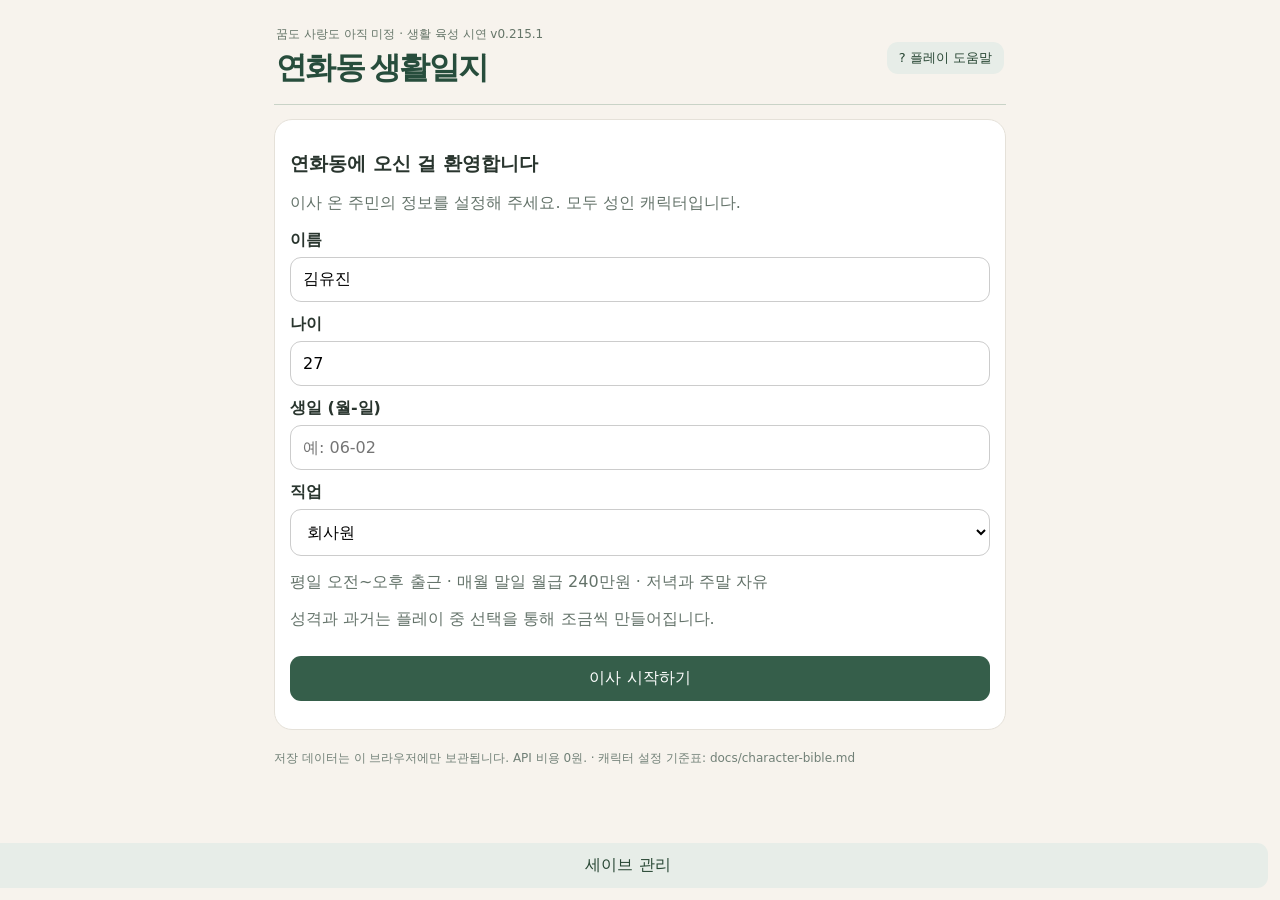
==== index.html @ 5abcfc88 "Build distinct casual relationship voices" ====
<!doctype html>
<html lang="ko"><head><meta charset="utf-8"><meta name="viewport" content="width=device-width,initial-scale=1"><title>연화동 생활일지</title>
<style>
:root{font-family:system-ui,-apple-system,sans-serif;color:#29352e;background:#f7f3ed}*{box-sizing:border-box}body{margin:0}.wrap{max-width:760px;margin:auto;padding:14px}header{padding:14px 0;border-bottom:1px solid #ddd}h1{font-size:clamp(20px,5vw,24px);margin:8px 0}h2{font-size:19px}small,.muted{color:#64736a}section{background:#fff;border:1px solid #e5e1d9;border-radius:18px;padding:15px;margin-top:14px}label{display:block;margin:12px 0 6px;font-weight:650}input,select,button{font:inherit;border-radius:11px;padding:12px;width:100%}input,select{border:1px solid #ccc;background:#fff}button{background:#355e4a;color:#fff;border:0;cursor:pointer;margin-top:10px}button.secondary{background:#e7ede8;color:#284734}.row{display:flex;gap:8px;flex-wrap:wrap}.row button{width:auto;flex:1;min-width:105px}.hide{display:none!important}.bubble{padding:10px 12px;border-radius:13px;background:#f0f4f0;margin:8px 0;white-space:pre-wrap;font-size:15px;line-height:1.6}.bubble.me{background:#e7ecfa}.bubble strong{display:block;font-size:12px;margin-bottom:5px}.meta{display:flex;justify-content:space-between;gap:8px;flex-wrap:wrap}.status{font-size:13px;color:#627366}.suggest button{font-size:13px;line-height:1.4;padding:9px 10px;min-width:calc(50% - 8px)}.error{color:#a33;font-size:13px}#log{max-height:420px;overflow:auto}
.scene-art{margin:0 0 10px;overflow:hidden;border-radius:12px;background:#e5e9e4}
.scene-art img{display:block;width:100%;height:auto}
#storyArt img{height:clamp(120px,24vh,220px);object-fit:cover}
#albumReplay .scene-art{margin-bottom:14px}.tabs{display:grid;grid-template-columns:repeat(8,minmax(0,1fr));gap:5px;margin:12px 0}.tabs button{margin:0;padding:10px 4px;font-size:13px}.tabs button.active{background:#355e4a;color:white}.panel{display:none}.panel.active{display:block}.stat-card{padding:10px;border-radius:12px;background:#f1f5f0;margin:7px 0}.meter{height:8px;border-radius:20px;background:#dce6dd;overflow:hidden;margin-top:6px}.meter>span{display:block;height:100%;background:#679b79;border-radius:20px}.relationship-card{border:1px solid #e2e8e1;border-radius:12px;padding:11px;margin:8px 0}.relationship-card button{width:auto;padding:8px 14px}.compact{display:flex;gap:12px;justify-content:space-between;align-items:center}.muted-note{font-size:12px;color:#6b776f}.gift-box{border:1px solid #e2e8e1;padding:12px;border-radius:12px;margin-top:8px;background:#fff}footer{font-size:12px;color:#718077;padding:20px 0}
.town-map{position:relative;display:block;aspect-ratio:4/5;overflow:hidden;border:3px solid #749a83;border-radius:18px;background:repeating-linear-gradient(0deg,transparent 0 29px,#b9d5ac44 30px 31px),linear-gradient(155deg,#b9d5a9,#dce6b8);box-shadow:inset 0 0 0 5px #f6f1d7}.town-map:before{content:"";position:absolute;inset:0;pointer-events:none;background:linear-gradient(90deg,transparent 0 30%,#e9d7b1 30% 37%,transparent 37% 64%,#e9d7b1 64% 71%,transparent 71%),linear-gradient(0deg,transparent 0 29%,#e9d7b1 29% 35%,transparent 35% 62%,#e9d7b1 62% 69%,transparent 69%);opacity:.96}.town-map:after{content:"";position:absolute;left:-8%;right:-8%;bottom:-7%;height:21%;background:repeating-linear-gradient(105deg,#8bc6d2 0 13px,#9dd7db 13px 25px);border-top:9px solid #e8e3c0;transform:rotate(-5deg);pointer-events:none}.place{position:absolute;z-index:2;width:23%;height:15%;min-height:0;margin:0;padding:3px 2px;border:2px solid #617d6b;border-radius:5px 5px 10px 10px;background:#f6eacb;color:#263c32;box-shadow:3px 5px 0 #78927c,0 7px 12px #4b74553d;display:flex;align-items:center;justify-content:center;flex-direction:column;gap:2px;font-size:clamp(9px,2.4vw,13px);line-height:1.1;transform:translate(-50%,-50%);transition:filter .15s,transform .15s}.place:before{content:"";position:absolute;top:-9px;left:-4px;right:-4px;height:12px;background:#ad766c;clip-path:polygon(8% 100%,0 100%,13% 0,87% 0,100% 100%,92% 100%);border-radius:3px}.place .emoji{font-size:clamp(17px,5vw,30px);filter:drop-shadow(1px 2px 0 #ffffff80)}.place.chosen{border-color:#e4ad42;outline:3px solid #fff6cb;z-index:4;transform:translate(-50%,-50%) scale(1.06)}.place:focus-visible{outline:4px solid #fff}.place[data-kind="nature"]{border-radius:45%;background:#8dbd87;border-color:#5c956c;box-shadow:3px 4px 0 #5c956c}.place[data-kind="nature"]:before{display:none}.place-detail{margin:12px 0;padding:13px;border:1px solid #dbe6d8;border-radius:13px;background:#f8faf6}.place-detail button{margin-top:7px}.map-label{position:absolute;z-index:1;left:4%;bottom:5%;font-size:clamp(11px,3vw,17px);font-weight:800;color:#246b85;text-shadow:1px 1px #e5f5f3;transform:rotate(-5deg)}.map-deco{position:absolute;z-index:1;pointer-events:none;font-size:clamp(14px,4vw,27px);filter:drop-shadow(1px 2px #597d4b55)}.tabs button{font-size:12px}@media(max-width:400px){.town-map{aspect-ratio:4/5.5}.place{width:25%;height:14%;font-size:10px}.place .emoji{font-size:21px}}  .season-banner{margin:10px 0 14px;padding:16px;border-radius:16px;background:linear-gradient(120deg,#fff0f3,#f5f7e8);border:1px solid #ecdce0}.season-banner.summer{background:linear-gradient(120deg,#e3f5ef,#fff6d6)}.season-banner.autumn{background:linear-gradient(120deg,#fff0dc,#f6e6d9)}.season-banner.winter{background:linear-gradient(120deg,#e8f0ff,#f4f0ff)}.season-banner strong{font-size:20px}.season-track{height:9px;background:#ffffffaa;border-radius:99px;overflow:hidden;margin:9px 0}.season-track span{display:block;height:100%;background:#b97991;border-radius:99px}.week-grid{display:grid;grid-template-columns:repeat(7,minmax(0,1fr));gap:5px;margin:10px 0}.week-day{background:#f5f4ef;border:1px solid #e6e5dd;border-radius:10px;padding:8px 3px;text-align:center;font-size:11px}.week-day.today{background:#e2efe7;border-color:#5e9275;font-weight:700}.week-day span{display:block;font-size:17px;margin-top:4px}.planner-title{font-weight:750;margin:12px 0 4px}@media(max-width:450px){.week-grid{gap:3px}.week-day{font-size:10px;padding:7px 1px}}  #message,#send,label[for=message]{display:none!important} dialog#helpDialog{width:min(92vw,520px);max-height:85vh;overflow:auto;border:1px solid #d8e0d8;border-radius:18px;padding:22px;color:#29352e;background:#fff}dialog::backdrop{background:#18251d88}#helpDialog h2{margin-top:0}#helpDialog p{line-height:1.65}#helpOpen{width:auto;margin:0;padding:7px 12px;font-size:13px}button:disabled{opacity:.5;cursor:not-allowed}.album-grid{display:grid;grid-template-columns:repeat(3,minmax(0,1fr));gap:10px;margin-top:12px}.album-card{margin:0;min-height:114px;background:#f4f0e7;color:#384e40;border:1px solid #ded8c9;display:flex;flex-direction:column;align-items:center;justify-content:center;gap:7px;overflow-wrap:anywhere}.album-card.locked{background:#f1f1ee;color:#80877f;opacity:.7;cursor:default}.album-card small{font-size:11px}.album-icon{font-size:25px}.album-tabs button.active{background:#355e4a;color:#fff}@media(max-width:480px){.album-grid{grid-template-columns:repeat(2,minmax(0,1fr))}.tabs{grid-template-columns:repeat(4,minmax(0,1fr))}}
#phoneContacts{display:grid;grid-template-columns:repeat(auto-fit,minmax(128px,1fr));gap:7px;margin-block:10px 16px}
#phoneContacts button{display:flex;align-items:center;gap:8px;min-height:48px;width:100%;margin:0;padding:6px 8px;text-align:left;overflow-wrap:anywhere}
.phone-contact-label{display:grid;gap:2px}
.phone-contact-label small{color:inherit;font-size:11px}
.phone-avatar{display:block;flex:0 0 auto;width:34px;height:34px;border:1px solid #fff9;border-radius:50%;background:#dce8df var(--portrait) 50% 2%/110% auto no-repeat}
.phone-avatar[data-portrait="hana"],.phone-avatar[data-portrait="jaehee"]{background-position:57% 2%}
.phone-avatar[data-portrait="yuri"],.phone-avatar[data-portrait="taeo"]{background-position:44% 2%}
.phone-thread-heading{display:flex;align-items:center;gap:9px}
.phone-thread-heading .phone-avatar{width:42px;height:42px}
.phone-messages{margin-top:12px;padding:12px;border:1px solid #dbe5de;border-radius:16px;background:#edf3ef}
.phone-message-group{display:flex;flex-direction:column;gap:6px;margin:8px 0 14px;min-width:0}
.phone-message-group:last-child{margin-bottom:0}
.phone-message-day{align-self:center;margin:2px 0 5px;color:#52665a;font-size:12px;text-align:center}
.phone-message-group .bubble{position:relative;align-self:flex-start;max-width:min(calc(100% - 42px),32rem);width:fit-content;margin:0 0 0 42px;padding:8px 12px;border:1px solid #dbe5de;border-radius:4px 16px 16px 16px;background:#fff;overflow-wrap:anywhere}
.phone-message-group .bubble>.phone-avatar{position:absolute;inset:0 auto auto -42px}
.phone-message-group .bubble.me{align-self:flex-end;max-width:min(90%,32rem);margin:0;border-color:#d5e6dc;border-radius:16px 4px 16px 16px;background:#e0efe6}
.phone-message-group .bubble strong{color:#52665a;margin-bottom:3px}
.phone-message-group > button{align-self:flex-end;width:fit-content;max-width:90%;margin:0;padding:7px 12px;border-radius:14px;text-align:left}
.wrap>header{display:grid;grid-template-columns:minmax(0,1fr) auto;gap:4px 12px;align-items:center;padding:12px 2px 15px;border-bottom:1px solid #c9d3c7}
.wrap>header small{grid-column:1;color:#657568;font-size:12px}
.wrap>header h1{grid-column:1;margin:0;color:#274d3c;font-family:ui-serif,"AppleMyungjo","Batang",serif;font-size:clamp(24px,5vw,31px);letter-spacing:-.055em}
.wrap>header #helpOpen{grid-column:2;grid-row:1/3}
#game>.tabs{padding:4px;border-radius:14px;background:#edf1eb}
#game>.tabs button{min-height:38px;border-radius:10px;background:transparent;color:#48594e}
#game>.tabs button.active{background:#345843;color:#fff}
#storyScene{--ink:#355e4a;--paper:#eef1e8;min-width:0}
#storyScene[data-person="공재희"],#standingDialog[data-person="공재희"]{--ink:#793a55;--paper:#f9eaf0}
#storyScene[data-person="유지안"],#standingDialog[data-person="유지안"]{--ink:#864555;--paper:#f6e9e9}
#storyScene[data-person="차유리"],#standingDialog[data-person="차유리"]{--ink:#5a4875;--paper:#eeeaf4}
#storyScene[data-person="오세린"],#standingDialog[data-person="오세린"]{--ink:#714f3d;--paper:#f6eee4}
#storyScene[data-person="임하나"],#standingDialog[data-person="임하나"]{--ink:#3f5071;--paper:#eaf0f5}
#storyScene{display:grid;grid-template-columns:minmax(0,1fr);min-width:0;border:1px solid #c5d5c9;border-radius:18px;overflow:hidden;background:#f1f4ed}
#storyScene.has-standing #storyArt,#storyScene.has-standing #storyStanding{grid-area:1/1}
#storyScene #storyArt{min-width:0}
#storyScene .scene-art{margin:0;border-radius:0}
#storyScene #storyArt img{height:clamp(178px,38vh,330px);object-fit:cover;object-position:center 54%}
#storyStanding{min-width:0;margin:0;position:relative;display:grid;place-items:end center;background:radial-gradient(ellipse at top,var(--paper),#e0e9df)}
#storyStanding[hidden]{display:none}
#storyScene.has-backdrop #storyStanding{background:linear-gradient(0deg,#233a3269,transparent 56%)}
#standingZoom{position:relative;display:block;width:100%;height:clamp(178px,38vh,330px);margin:0;padding:0;border:0;border-radius:0;overflow:hidden;background:transparent;color:var(--ink)}
#standingPortrait{display:block;width:clamp(136px,43%,255px);height:100%;margin:auto;object-fit:cover;object-position:center 14%;mask-image:linear-gradient(#000 86%,transparent)}
#standingName{position:absolute;bottom:10px;left:12px;border-radius:7px;padding:5px 12px;background:#203d32;color:#fff;font-size:13px;font-weight:700;line-height:1.25}
.standing-expand{position:absolute;right:10px;top:10px;width:32px;height:32px;border-radius:50%;display:grid;place-items:center;background:#fffffff2;color:var(--ink);font:20px/1 system-ui,sans-serif}
#storyParticipants{margin:0;padding:8px 14px;background:#dbe8dc;color:#254638;font-size:14px;font-weight:700;overflow-wrap:anywhere}
#storyParticipants[hidden]{display:none}
#storyScene #log{position:relative;min-width:0;min-height:90px;max-height:clamp(168px,30vh,268px);padding:12px 14px;overflow:auto;overscroll-behavior-y:contain;scrollbar-width:thin;background:#234036;color:#f8faf5}
#log .bubble{margin:0 0 7px;padding:6px 8px;overflow-wrap:anywhere;word-break:normal;line-height:1.6}
#log .bubble[data-voice="npc"]{background:#ffffff0c;color:#fff}
#log .bubble.has-expression{display:grid;grid-template-columns:36px minmax(0,1fr);column-gap:9px;align-items:start}
#log .dialogue-expression{display:block;grid-column:1;grid-row:1/3;width:36px;height:40.5px;border-radius:7px;background-repeat:no-repeat;background-size:500% 100%}
#log .has-expression strong,#log .has-expression .dialogue-text{grid-column:2}
#log .bubble strong{color:#d5e9c6;font-size:12px;margin-bottom:3px}
#log .bubble[data-voice="narration"]{background:transparent;color:#e0eae1;font-size:14px}
#log .bubble[data-voice="narration"] strong{display:none}
#log .bubble[data-voice="player"]{color:#fff;background:#ffffff15}
#log .bubble[data-voice="system"]{font-size:12px;color:#e0eae1;background:#ffffff12}
#story #suggest{margin-block:10px 4px;gap:7px}
#story #suggest button{margin:0;min-height:44px;padding:9px 12px;text-align:left;color:#294e3f;background:#f7faf5;border:1px solid #c9d7cb;text-wrap:pretty}
#story #suggest button:hover{background:#e3eee4}
#story button:focus-visible,#phone button:focus-visible,#standingDialog button:focus-visible,#game>.tabs button:focus-visible{outline:3px solid #507e6a;outline-offset:-3px}
#standingDialog{box-sizing:border-box;width:fit-content;max-width:min(92vw,440px);max-height:90vh;max-height:90dvh;padding:0;overflow:auto;border-radius:20px;border:1px solid #ddd6d5;background:#fffdfa;color:#302f31}
#standingDialog .standing-display{display:grid;place-items:center;background:var(--paper,#eef1e8)}
#standingDetail{display:block;width:auto;height:auto;max-width:100%;max-height:72vh;max-height:72dvh;object-fit:contain}
#standingDialog .standing-controls{display:flex;align-items:center;justify-content:space-between;padding:10px 16px}
#standingDialog h2{margin:0;font-size:18px;color:var(--ink)}
#standingClose{width:auto;min-height:40px;margin:0}
@media(max-width:520px){
 #standingName{font-size:12px;padding:4px 9px}
 #storyScene #log{padding:8px 9px}
 #log .bubble{font-size:14px}
 #phoneContacts{grid-template-columns:repeat(2,minmax(0,1fr))}
 #game>.tabs{grid-template-columns:repeat(4,minmax(0,1fr))}
}
#yearFinale{padding:0 0 14px;scroll-margin-top:10px;line-height:1.65;overflow-wrap:anywhere}
.year-cover,.year-colophon{background:#254638;color:#fffaf0;border-radius:14px;padding:clamp(20px,5vw,36px)}
.year-cover small,.year-colophon small{color:#d7dfc9;letter-spacing:.06em}
.year-cover h2,.year-colophon h2{font:700 clamp(27px,6vw,38px)/1.35 Georgia,'Nanum Myeongjo','Batang',serif;letter-spacing:-.045em;margin:12px 0 18px}
.year-cover p,.year-colophon p{margin:10px 0}.year-cover .year-ending-title{font-weight:700;border-top:1px solid #72917d;padding-top:14px}
#yearHeading:focus{outline:none}
#yearFinale .year-section{border:0;border-bottom:1px solid #d4ddd2;border-radius:0;margin:0;padding:20px 3px;background:transparent}
.year-section h3,.year-credits h3{font-size:18px;margin:0 0 10px}
.year-section h4,.year-credits h4{font-size:14px;margin:16px 0 5px}
.year-section p{margin:6px 0}.year-names{font-size:17px;font-weight:650;color:#315340}
.year-memory{margin:8px 0 0}.year-memory summary{cursor:pointer;padding:6px 0;color:#375842}
.year-memory p{padding-left:12px;border-left:2px solid #c9d6c6}
.year-figures{display:grid;grid-template-columns:repeat(auto-fit,minmax(112px,1fr));gap:6px;margin:8px 0}
.year-figures div{padding:7px 10px;background:#f1f4ed;border-radius:8px}.year-figures dt,.year-achievements small{font-size:12px;color:#536458}.year-figures dd{margin:2px 0;font-weight:650}
.year-goals{padding-left:20px}.year-achievements{list-style:none;padding:0;margin:0}
.year-achievements li{padding:6px 0}.year-achievements small{margin-left:10px}.year-achievements p{margin:0}
.year-colophon{background:#233d32;text-align:left;padding-top:36px;padding-bottom:34px}
.year-colophon>p{line-height:1.95;max-width:35em}
.year-credits{margin:30px 0 22px;padding:24px 0;border-block:1px solid #607767}
.year-credits h4{color:#cfdbc4;font-size:13px;font-weight:500}.year-fin{display:block;text-align:center;font:700 26px/1.4 'Batang',serif;margin:28px 0 0}
#suggest .address-field{display:block;flex:1 1 100%;margin:0;font-size:13px;color:#46594b}#suggest .address-field input{display:block;margin-top:3px;color:#29352e;font-size:16px}
#pairItemsPanel{margin:1rem 0;padding:.85rem 1rem;border:1px solid #d5ded6;border-radius:14px}#pairItemsPanel h3{margin:0}#pairItemsHint{margin:.4rem 0}.pair-item-row{display:flex;align-items:center;justify-content:space-between;gap:.75rem;border-top:1px solid #d5ded6;padding:.65rem 0}.pair-item-row:last-child{padding-bottom:0}.pair-item-row small{display:block;margin-top:.2rem}.pair-item-row button{flex:none;width:auto;margin:0;padding:.55rem .75rem}
</style></head><body><div class="wrap"><header><small>꿈도 사랑도 아직 미정 · 생활 육성 시연 v0.215.1</small><h1>연화동 생활일지</h1><button id="helpOpen" class="secondary" type="button">? 플레이 도움말</button></header><dialog id="helpDialog" aria-labelledby="helpTitle"><small id="helpStep"></small><h2 id="helpTitle"></h2><div id="helpBody"></div><div class="row"><button id="helpPrev" class="secondary" type="button">이전</button><button id="helpNext" type="button">다음</button></div><button id="helpClose" class="secondary" type="button">닫기</button></dialog>
<section id="setup"><h2>연화동에 오신 걸 환영합니다</h2><p class="muted">이사 온 주민의 정보를 설정해 주세요. 모두 성인 캐릭터입니다.</p><label for="name">이름</label><input id="name" value="김유진" maxlength="24"><label for="age">나이</label><input id="age" type="number" min="20" max="40" value="27"><label for="birthday">생일 (월-일)</label><input id="birthday" placeholder="예: 06-02" maxlength="5"><label for="job">직업</label><select id="job"><option>회사원</option><option>프리랜서</option><option>취업 준비생</option><option>대학생</option><option>기타</option></select><p id="jobGuide" class="muted"></p><p class="muted">성격과 과거는 플레이 중 선택을 통해 조금씩 만들어집니다.</p><button id="start" type="button">이사 시작하기</button><p id="setupError" class="error" role="alert"></p></section>
<section id="game" class="hide"><div id="autosaveWarning" class="bubble hide" role="alert"><strong>현재 진행을 자동 저장할 수 없어요.</strong><span>새로고침하기 전에 지금 열린 회차를 파일로 저장해 주세요.</span><button type="button" id="autosaveDownload" class="secondary">현재 진행 .sav 저장</button></div><div class="meta"><div><b id="where">연화빌라</b><div class="status" id="clock"></div></div><div class="status" id="progress"></div></div><nav class="tabs" aria-label="게임 메뉴"><button class="secondary active" data-tab="life">생활</button><button class="secondary" data-tab="planner">일정표</button><button class="secondary" data-tab="map">동네</button><button class="secondary" data-tab="growth">성장</button><button class="secondary" data-tab="relations">관계</button><button class="secondary" data-tab="phone" id="phoneTab">휴대전화</button><button class="secondary" data-tab="story">이야기</button><button class="secondary" data-tab="album">앨범</button></nav>
<div id="intro" class="panel"><h2>🌸 프롤로그 · 새로운 시작</h2><div class="bubble" id="introText"></div><button id="introNext" type="button">계속하기</button></div><div id="life" class="panel active"><button type="button" id="yearReopen" hidden>365일 결산 다시 보기</button><div id="seasonBanner" class="season-banner" aria-live="polite"></div><div id="simStats" class="stat-card"></div></div><div id="planner" class="panel"><div class="stat-card"><h2>주간 일정표</h2><div id="weekPreview" class="week-grid"></div><div class="planner-title">오전 / 낮 / 오후 / 저녁</div><div class="row" id="schedule"></div><button id="runDay" type="button">오늘 일정 실행 · 다음 날로</button><div id="weekControls"><label for="planDay">편성할 날짜</label><select id="planDay"></select><button id="copyWeek" class="secondary" type="button">선택한 일정을 남은 7일에 복사</button><button id="runWeek" type="button">7일 일정 실행</button><button id="stopWeek" class="secondary hide" type="button">오늘까지만 진행</button></div></div><section class="stat-card"><h2>확정된 약속</h2><div id="upcomingBookings"></div></section></div>
<div id="map" class="panel"><h2>연화동 둘러보기</h2><p class="muted-note">장소를 누르면 주변 풍경과 그 시간에 만날 수 있는 주민을 확인할 수 있어요.</p><div class="town-map" id="townMap"></div><div class="place-detail" id="placeDetail">지도에서 가고 싶은 장소를 선택해 보세요.</div><div class="row"><label for="mapTime">시간대</label><select id="mapTime" aria-label="방문 시간대"><option value="morning">아침</option><option value="noon">낮</option><option value="afternoon">오후</option><option value="evening">저녁</option></select></div></div><div id="growth" class="panel"><h2>나의 성장</h2><div id="career"></div></div>
<div id="relations" class="panel"><h2>동네 사람들</h2><p class="muted-note">선물은 선택 사항이에요. 선물 없이 대화하고 친해져도 됩니다.</p><div id="giftFeedback" class="bubble hide" role="status"></div><section id="pairItemsPanel" aria-labelledby="pairItemsHeading" hidden><h3 id="pairItemsHeading">커플 아이템</h3><p id="pairItemsHint" class="muted-note"></p><div id="pairItemsList"></div></section><div id="relationships"></div><div id="giftPanel" class="gift-box hide"><b id="giftHeading">선물하기</b><label for="giftItem">어떤 선물을 줄까요?</label><select id="giftItem"></select><div class="row"><button id="gift" type="button">선물 전달</button><button class="secondary" id="cancelGift" type="button">선물하지 않기</button></div></div></div>
<div id="phone" class="panel"><h2>휴대전화</h2><p class="muted-note">연락처를 교환한 주민과 메시지를 주고받을 수 있어요. 답장은 일정을 소모하지 않습니다.</p><div id="phoneContacts"></div><div id="phoneThread"></div></div><div id="album" class="panel"><h2>추억 앨범</h2><p class="muted-note">여러 회차에서 발견한 이야기를 모아 다시 볼 수 있어요. 잠긴 기록은 내용을 공개하지 않습니다.</p><div class="row album-tabs"><button id="albumEvents" class="secondary active">이벤트 도감</button><button id="albumEndings" class="secondary">엔딩 도감</button></div><label for="albumFilter">캐릭터</label><select id="albumFilter"></select><p id="albumCount" role="status"></p><div id="albumList" class="album-grid"></div></div><div id="yearFinale" class="panel" aria-labelledby="yearHeading"></div><div id="story" class="panel"><div id="storyScene">
<div id="storyArt" hidden></div>
<figure id="storyStanding" hidden><button id="standingZoom" type="button" aria-label="스탠딩 크게 보기" aria-haspopup="dialog">
<img id="standingPortrait" alt="" decoding="async">
<span id="standingName"></span><span class="standing-expand" aria-hidden="true">⤢</span></button></figure>
<div id="storyParticipants" hidden></div>
<div id="log" aria-live="polite" tabindex="0" aria-label="대화 기록"></div></div><div class="suggest row" id="suggest"></div><label for="message">대사 또는 행동</label><input id="message" placeholder="하고 싶은 말을 입력하세요"><button id="send" type="button">말하기</button><div class="row"><button class="secondary" id="next" class="hide" type="button">다음 장소로</button><button class="secondary" id="reset" type="button">처음부터</button></div><p class="status">선택지에 따라 관계와 사건이 달라집니다.</p></div></section><footer>저장 데이터는 이 브라우저에만 보관됩니다. API 비용 0원. · 캐릭터 설정 기준표: docs/character-bible.md</footer></div>
<dialog id="standingDialog" aria-labelledby="standingTitle"><div class="standing-display"><img id="standingDetail" alt="반신 일러스트" decoding="async"></div>
<div class="standing-controls"><h2 id="standingTitle"></h2><button id="standingClose" class="secondary" type="button" autofocus>닫기</button></div></dialog>
<dialog id="albumDialog" style="max-height:85vh;overflow:auto;width:min(92vw,620px);box-sizing:border-box;border:1px solid #d8dfd5;border-radius:16px"><h2 id="albumTitle"></h2><p class="muted-note">감상 전용 · 현재 일정과 관계에는 영향을 주지 않습니다.</p><div id="albumReplay"></div><button id="albumClose" class="secondary">닫기</button></dialog><dialog id="transferDialog" style="max-height:85vh;overflow:auto;width:min(92vw,650px);box-sizing:border-box"><h2>세이브 관리</h2><div id="slotList"></div><button id="slotNew">새 슬롯 저장</button><label style="display:block;margin:8px 0">세이브 파일(.sav, .json)을 슬롯으로 가져오기 <input id="slotFile" type="file"></label><p id="slotStatus" role="status"></p><hr><h3>다른 기기로 옮기기</h3><p>현재 진행을 파일로 저장해 다른 기기로 보내세요. 다른 기기에서 이 메뉴를 열고 받은 파일을 선택하면 이어서 플레이할 수 있어요.</p>
<button id="transferDownload">세이브 파일 저장</button>
<button id="transferChoose">세이브 파일 불러오기</button>
<input type="file" hidden id="transferFile">
<details><summary>긴 코드로 옮기기</summary>
<textarea id="transferText" rows="7" style="width:100%;box-sizing:border-box" aria-label="세이브 코드" placeholder="세이브 코드를 붙여넣으세요"></textarea>
<button id="transferExport">현재 세이브 표시</button><button id="transferCopy">코드 복사</button><button id="transferImport">코드 불러오기</button></details>
<p id="transferStatus" role="status"></p><button id="transferClose" class="secondary">닫기</button></dialog><button id="transferOpen" class="secondary" style="position:fixed;bottom:12px;right:12px;z-index:20">세이브 관리</button><script>
(function(){
'use strict';
/* 연화동 모듈형 아우트로 + 경량 회차 보관 (v0.196) */
const YEAR_ARCHIVE_KEY='yeonhwa-year-archive-v1';
const YEAR_NPC_FUTURES={
 '서이준':['새벽까지 켜져 있는 창','서이준은 여전히 일이 끝나고도 모니터 앞에 오래 앉아 있었다. 다만 요즘은 화면을 끄고 누군가와 저녁을 먹는 날도 늘었다.'],
 '강도윤':['카페 문을 닫은 뒤','강도윤은 가게가 조용해진 시간에 모카와 동네를 걸었다. 자기 이름으로 선택한 일상을 조금씩 늘려 가는 중이었다.'],
 '한시우':['다음 경기를 앞두고','한시우는 몸 상태를 살피며 다음 계획을 세웠다. 운동이 전부였던 일상에도 새로 해 보고 싶은 일이 생겼다.'],
 '정태오':['교대 근무의 사이','정태오는 바쁜 날에도 수영장에 들르는 습관을 지켰다. 누군가를 돌보는 일만큼 자기 시간을 지키는 일도 배우고 있었다.'],
 '백지한':['서랍 속 도면','백지한은 언젠가 살고 싶은 집의 그림을 계속 고쳤다. 누구와 어떻게 살 것인가에 따라 창문과 탁자의 위치도 달라졌다.'],
 '임하나':['하나만의 주말','임하나는 해야 하는 일 사이에 하고 싶은 일을 적기 시작했다. 작은 약속 하나를 지키는 일이 때로는 큰 결심이었다.'],
 '차유리':['빈 캔버스 앞에서','차유리는 생활을 꾸리는 작업과 자신이 좋아하는 그림 사이에서 여전히 고민했다. 그래도 새 캔버스를 펴는 날을 포기하지 않았다.'],
 '오세린':['하루의 마지막 진료','오세린은 병원 문을 닫고 따뜻한 차를 마셨다. 바쁘게 지낸 날일수록 누군가와 한가한 이야기를 나눌 시간이 반가웠다.'],
 '유지안':['음악이 끝난 뒤에도','유지안은 춤추는 시간만큼 춤추지 않는 날의 자신도 챙기기로 했다. 무대 밖에 남아 있는 즐거움을 하나씩 발견했다.'],
 '공재희':['방송 종료 후','공재희는 카메라를 끄고 조용해진 방을 둘러봤다. 화면 너머가 아닌 곳에서 기다리는 사람들과 보내는 시간도 소중해졌다.']
};
const YEAR_JOB_FUTURES={
 '회사원':'익숙해진 출근길에도 처음 도전해 보는 일이 있었다. 하루의 끝에 누구에게 어떤 이야기를 들려줄지 생각하며 집으로 향했다.',
 '프리랜서':'달력에는 마감일과 약속이 나란히 적혀 있었다. 선택한 일을 스스로 책임지는 동안 조금씩 나만의 생활을 만들었다.',
 '취업 준비생':'합격 여부만으로 나를 설명할 수 없다는 걸 알게 됐다. 연화동에서 쌓은 경험들이 다음 선택의 바탕이 되었다.',
 '대학생':'졸업 이후의 방향은 여전히 여러 갈래였다. 그중 하나를 고르기 위해 한 걸음씩 준비했다.',
 '기타':'어떤 이름의 직업을 갖든 한 해 동안 배운 것과 만난 사람들은 사라지지 않았다.'
};
function yearMemoExcerpt(v){
 const all=(v.journal||[]).filter(x=>x&&typeof x.text==='string').slice().reverse();
 const important=all.filter(x=>/고백|연인|교제|이별|재결합|진로|전시|출간|합의|여행|업적|자기계발|첫 만남|성취|공연/.test(x.text));
 const selected=important.length?important:all;
 return selected.slice(-16).map(x=>({day:Math.max(1,Math.min(365,Number(x.day)||1)),text:x.text.slice(0,110)}));
}
function yearArchiveLoad(){
 try{const a=JSON.parse(localStorage.getItem(YEAR_ARCHIVE_KEY)||'[]');return Array.isArray(a)?a.filter(x=>x&&x.version===1).slice(-30):[]}catch(e){return []}
}
function yearArchiveSummary(b){
 const v=initSim();
 return {
  version:1,id:String(Date.now())+'-'+String(v.day),timestamp:new Date().toISOString(),
  name:String(b.name||state.name).slice(0,32), title:String(b.title||'연화동의 봄').slice(0,100),
  line:String(b.line||'').slice(0,300),job:String(b.job||'').slice(0,40),
  code:String(b.code||''),career:{title:String(b.career?.title||''),line:String(b.career?.line||''),profession:b.career?.profession||null},
  partners:(b.partners||[]).map(x=>({name:x.name,days:x.days,lines:(x.lines||[]).slice(0,3)})),
  featuredPartner:b.featuredPartner||null,
  friends:(b.friends||[]).map(x=>({name:x.name,line:x.line})),
  goals:(b.goals||[]).slice(0,20),
  achievements:(b.achievements||[]).map(x=>({name:x.name,day:x.day,description:x.description})).slice(0,30),
  memories:(b.memories||yearMemoExcerpt(v)).slice(0,16),
  combos:(b.career?.profession?.ready?(b.partners||[]).map(x=>[b.career.profession.name,x.name]).filter(([job,p])=>!!professionCombos.find(x=>x[0]===job&&x[1]===p)):[]),
  money:Number(b.money)||0
 };
}
function yearArchiveStore(b){
 try{
  const a=yearArchiveLoad(),r=yearArchiveSummary(b);
  if(a.length&&a[a.length-1].name===r.name&&a[a.length-1].timestamp===b.archiveStamp)return true;
  if(b.archiveStamp&&a.some(x=>x.timestamp===b.archiveStamp))return true;
  b.archiveStamp=r.timestamp;
  a.push(r);
  localStorage.setItem(YEAR_ARCHIVE_KEY,JSON.stringify(a.slice(-30)));
  return true;
 }catch(e){console.warn('완료 회차 보관에 실패했습니다. 파일 백업을 권장합니다.',e);return false}
}
function yearStoryNav(panel,current){
 const labels=[['future','몇 년 후, 나의 미래'],['people','연화동 사람들의 근황'],['diary','지난 한 해의 일기'],['record','최종 기록'],['credits','엔딩 크레딧']];
 const row=yearElement(panel,'div',null,'row year-story-nav');
 for(const [page,label] of labels){
  const button=yearElement(row,'button',label,'secondary');
  button.type='button';button.disabled=page===current;button.onclick=()=>renderYearView(page);
 }
}
function renderYearFuture(panel,b){
 const cover=yearElement(panel,'div',null,'year-cover');
 yearElement(cover,'small',b.name+' · 그로부터 몇 년 뒤');
 yearElement(cover,'h2','내가 선택한 내일').id='yearHeading';
 yearElement(cover,'p','연화동에서 맞은 첫 번째 봄이 지나고, 나에게도 새로운 계절이 몇 번 더 찾아왔다.');
 const career=yearSection(panel,'yearCareerStory',b.career?.profession?.ready?b.career.profession.name:b.career?.title||'나의 일');
 yearElement(career,'p',b.career?.profession?.ready?b.career.profession.line:b.career?.line||YEAR_JOB_FUTURES[b.job]||YEAR_JOB_FUTURES['기타']);
 yearElement(career,'p',YEAR_JOB_FUTURES[b.job]||YEAR_JOB_FUTURES['기타']);
 const love=yearSection(panel,'yearLoveStory',b.partners?.length?'그때도 함께 걷는 사람':'나 자신과 함께 걷는 시간');
 if(b.partners?.length){
  for(const x of b.partners){
   yearElement(love,'h4',x.name+' · 다음 계절');
   for(const [who,line] of (x.lines||[]))yearElement(love,'p',who===x.name?'“'+line+'”':line);
  }
 }else yearElement(love,'p','누구와 연인이 되었는가만으로 한 해를 정의하지 않기로 했다. 혼자 보내는 날에도 내 일상은 다음 장으로 이어졌다.');
 if(b.career?.profession?.ready){
  for(const x of b.partners||[]){const combo=professionScene(b.career.profession,x.name);
   if(!combo)continue;
   const extra=yearSection(panel,'','특별 후일담 · '+b.career.profession.name+' × '+x.name);
   yearElement(extra,'h4',combo[2]);yearElement(extra,'p',combo[3]);
  }
 }
 yearStoryNav(panel,'future');
}
function renderYearPeople(panel,b){
 const head=yearElement(panel,'div',null,'year-cover');
 yearElement(head,'small','한 사람도 멈춰 서 있지 않았다');
 yearElement(head,'h2','연화동 사람들은 지금').id='yearHeading';
 const relations=new Map([...(b.partners||[]).map(x=>[x.name,'연인']),...(b.friends||[]).map(x=>[x.name,'절친'])]);
 for(const p of people){
  const x=YEAR_NPC_FUTURES[p],section=yearSection(panel,'',' '+p+(relations.has(p)?' · '+relations.get(p):''));
  yearElement(section,'h4',x[0]);yearElement(section,'p',x[1]);
  const friend=(b.friends||[]).find(y=>y.name===p);
  if(friend)yearElement(section,'p','“'+friend.line+'”');
  if(!relations.has(p))yearElement(section,'small','가끔 건너 듣는 소식');
 }
 yearStoryNav(panel,'people');
}
function renderYearDiary(panel,b){
 const head=yearElement(panel,'div',null,'year-cover');
 yearElement(head,'small',b.name+' · 첫해의 기록');
 yearElement(head,'h2','일기장 마지막 장').id='yearHeading';
 const section=yearSection(panel,'yearDiaryStory','기억하고 싶은 순간들');
 const entries=(b.memories||[]);
 if(!entries.length)yearElement(section,'p','다시 봄이 돌아올 때까지, 내 나름대로 한 해를 채웠다.');
 for(const entry of entries){
  const box=yearElement(section,'div',null,'year-memory');
  yearElement(box,'small','DAY '+entry.day);
  yearElement(box,'p',entry.text);
 }
 yearStoryNav(panel,'diary');
}
function archiveDetailShow(record,mode,where){
 where.replaceChildren();
 const b=record;
 const openButton=(label,next)=>{
  const button=yearElement(where,'button',label,'secondary');
  button.type='button';button.addEventListener('click',()=>archiveDetailShow(record,next,where));
 };
 if(mode==='people'){
  yearElement(where,'h3','연화동 사람들은 지금');
  for(const p of people){const item=YEAR_NPC_FUTURES[p];yearElement(where,'h4',p+' · '+item[0]);yearElement(where,'p',item[1])}
 }else if(mode==='diary'){
  yearElement(where,'h3','생활일지');
  for(const e of record.memories||[]){yearElement(where,'small','DAY '+e.day);yearElement(where,'p',e.text)}
 }else{
  yearElement(where,'h3',record.title+' · '+record.name);
  yearElement(where,'p',record.line);
  yearElement(where,'h4','나의 미래 · '+(record.career?.profession?.ready?record.career.profession.name:record.career?.title||record.job));
  yearElement(where,'p',record.career?.profession?.ready?record.career.profession.line:record.career?.line||'');
  yearElement(where,'h4','함께한 사람들');
  for(const x of record.partners||[]){yearElement(where,'b',x.name);for(const [who,line] of x.lines||[])yearElement(where,'p',who===x.name?'“'+line+'”':line)}
  if(!record.partners?.length)yearElement(where,'p','이 해를 마칠 때는 연인이 없었다.');
  for(const [job,p] of record.combos||[]){const scene=professionCombos.find(x=>x[0]===job&&x[1]===p);if(scene){yearElement(where,'h4','특별 후일담 · '+job+' × '+p+' · '+scene[2]);yearElement(where,'p',scene[3])}}
  yearElement(where,'h4','획득 업적 · '+(record.achievements?.length||0)+'개');
  yearElement(where,'p',(record.achievements||[]).map(x=>x.name).join(' · ')||'아직 없음');
 }
 openButton('미래', 'future');openButton('주민 근황','people');openButton('일기','diary');
}
function archiveUiInit(){
 const album=document.getElementById('album'),anchor=document.getElementById('albumEndings');
 if(!album||!anchor||document.getElementById('yearArchiveOpen'))return;
 const button=document.createElement('button');button.id='yearArchiveOpen';button.type='button';button.className='secondary';button.textContent='완료 회차 보관함';anchor.after(button);
 const area=document.createElement('div');area.id='yearArchiveArea';area.hidden=true;area.className='stat-card';anchor.parentNode.after(area);
 button.addEventListener('click',()=>{
  area.hidden=!area.hidden;if(area.hidden)return;
  area.replaceChildren();yearElement(area,'h3','완료한 생활일지');
  const data=yearArchiveLoad();
  if(!data.length){yearElement(area,'p','아직 완료한 회차가 없어요. 365일 결산을 마치면 이곳에 간단한 후일담 기록이 남아요.');return}
  const detail=yearElement(area,'div');
  for(const entry of data.slice().reverse()){
   const btn=yearElement(area,'button',entry.name+' · '+entry.title+' · '+entry.job,'secondary');
   btn.type='button';btn.onclick=()=>archiveDetailShow(entry,'future',detail);
  }
  archiveDetailShow(data[data.length-1],'future',detail);
 });
}
if(document.readyState==='loading')document.addEventListener('DOMContentLoaded',archiveUiInit);else archiveUiInit();
/* 슬롯은 진행 상태만 압축하고, 공용 앨범 본문은 슬롯마다 중복 저장하지 않는다. */
function compactSlotPack(json){
 const data=new TextEncoder().encode(json),dict=new Map();let phrase='',next=256,codes=[];
 for(const n of data){const char=String.fromCharCode(n);if(!phrase){phrase=char;continue}const combined=phrase+char;if(dict.has(combined)){phrase=combined;continue}
  codes.push(dict.has(phrase)?dict.get(phrase):phrase.charCodeAt(0));
  if(next>=65535)return 'J1:'+json;
  dict.set(combined,next++);phrase=char;
 }
 if(phrase)codes.push(dict.has(phrase)?dict.get(phrase):phrase.charCodeAt(0));
 let bytes='';for(const n of codes)bytes+=String.fromCharCode(n&255,n>>>8);
 const packed='L1:'+btoa(bytes);
 return packed.length<json.length?'L1:'+btoa(bytes):'J1:'+json;
}
function compactSlotUnpack(value){
 if(value.startsWith('J1:'))return value.slice(3);
 if(!value.startsWith('L1:'))return value;
 const raw=atob(value.slice(3));
 if(raw.length%2)throw Error('슬롯 압축 데이터 오류');
 const codes=[];for(let i=0;i<raw.length;i+=2)codes.push(raw.charCodeAt(i)|(raw.charCodeAt(i+1)<<8));
 if(!codes.length)return '';
 const dict=Array.from({length:256},(_,i)=>String.fromCharCode(i));
 let prev=dict[codes[0]],out=prev;
 for(let i=1;i<codes.length;i++){
  const k=codes[i],value=k<dict.length?dict[k]:(k===dict.length?prev+prev[0]:null);
  if(value===null||value===undefined)throw Error('슬롯 압축 데이터 오류');
  out+=value;dict.push(prev+value[0]);prev=value;
 }
 return new TextDecoder().decode(Uint8Array.from(out,c=>c.charCodeAt(0)));
}


const $=id=>document.getElementById(id), KEY='yeonhwa-romcom-v05';
const scenes=[
{place:'연화빌라 202호 앞',who:'서이준',intro:'이사 온 첫날. 203호 택배가 202호 현관을 가로막고 있다. 문이 열리더니 옆집 남자가 말한다.\n“그거 제 택배인데요.”',suggest:['문을 막고 있어서 옮기려고 했어요.','그쪽 택배 때문에 못 들어가잖아요.','훔치려다 들켰네요.']},
{place:'연화빌라 입구',who:'백지한',intro:'계약을 담당했던 연화부동산 중개인 백지한에게 연락이 온다. 입주 상태를 확인하러 잠시 들르겠다는 것이다. 잠시 뒤 현관에서 벨이 울린다.\n“어? 이준 씨, 새 이웃이랑 인사하셨어요?”\n서이준이 짧게 대답한다. “택배 때문에요.”',suggest:['두 분 원래 아는 사이예요?','집에 하자는 없는 거죠?','택배 때문에 벌써 친해졌네요.']},
{place:'연화편의점',who:'한시우',intro:'편의점 앞에서 후드티 차림의 남자가 통화 중이다. 점원 임하나가 계산대에서 고개를 든다.\n“어서 오세요. 필요한 거 있으시면 말씀하세요.”\n남자가 통화를 끊자 임하나가 말한다. “시우 씨, 외상값은요?”',suggest:['저 사람 누구예요?','외상 얘기는 못 들은 걸로 할게요.','생수 어디 있어요?']},
{place:'카페 오후 네 시',who:'강도윤',intro:'카페 사장이 메뉴판을 건넨다.\n“어서 오세요. 주문하시겠어요?”\n창가에 앉은 차유리가 노트북 화면을 보고 투덜거린다. “수정 요청이 또 왔네.”\n그때 한시우가 들어온다. “형, 나도 서비스.”\n“주문부터 해, 시우야.”',suggest:['아이스 아메리카노 주세요.','창가 자리 비어 있나요?','저분은 누구예요?']},
{place:'연화빌라 202호',who:'서이준',intro:'밤이 되어 돌아온 현관 앞에 관리실에서 배포한 분리수거 안내문이 꽂혀 있다.\n맞은편에서 서이준이 쓰레기봉투를 들고 나온다. “아, 안녕하세요.”',suggest:['안녕하세요.','분리수거는 어디에 내놓나요?','그냥 집으로 들어간다.']}
];
let state=null;
const people=['유지안','서이준','강도윤','한시우','백지한','정태오','임하나','차유리','오세린','공재희'];const items=[{"name":"드립백 커피","cost":5000},{"name":"고양이 장난감","cost":8000},{"name":"작은 책","cost":7000},{"name":"간식","cost":3000},{"name":"고양이 습식 사료","cost":4000},{"name":"휴대용 손전등","cost":18000},{"name":"스페셜티 원두","cost":16000},{"name":"강아지 노즈워크 장난감","cost":12000},{"name":"커피 테이스팅 노트","cost":9000},{"name":"게임 패드","cost":48000},{"name":"키캡 세트","cost":22000},{"name":"과일 젤리","cost":3500},{"name":"수영 타월","cost":16000},{"name":"방수 파우치","cost":11000},{"name":"텀블러","cost":23000},{"name":"건축 사진집","cost":28000},{"name":"가죽 카드지갑","cost":45000},{"name":"디저트 세트","cost":12000},{"name":"문구 세트","cost":8000},{"name":"따뜻한 담요","cost":18000},{"name":"허브차","cost":6500},{"name":"색상 견본집","cost":26000},{"name":"스케치북","cost":9000},{"name":"디자인 소품","cost":15000},{"name":"동물 그림 엽서","cost":4000},{"name":"무향 핸드크림","cost":9000},{"name":"꽃다발","cost":25000},{"name":"스포츠 양말","cost":7000},{"name":"운동용 헤어밴드","cost":6000},{"name":"댄스 음악 앨범","cost":19000},{"name":"고급 향수","cost":85000},{"name":"넥타이","cost":39000},{"name":"커플 머그컵","cost":24000},{"name":"에너지바","cost":2500},{"name":"핑크 리본 헤어핀","cost":7000},{"name":"검정 레이스 초커","cost":12000},{"name":"토끼 인형 키링","cost":9000},{"name":"애니메이션 아크릴 스탠드","cost":18000},{"name":"핑크 마우스패드","cost":15000},{"name":"방송용 미니 조명","cost":29000},{"name":"딸기 우유","cost":1800},{"name":"고양이 발바닥 키캡","cost":6000}];const giftPrefs={"공재희":[["게임 패드","키캡 세트","핑크 리본 헤어핀","검정 레이스 초커","토끼 인형 키링","애니메이션 아크릴 스탠드","핑크 마우스패드","고양이 발바닥 키캡"],["과일 젤리","간식","방송용 미니 조명","딸기 우유"],["건축 사진집","넥타이"]],"서이준":[["고양이 습식 사료","고양이 장난감"],["휴대용 손전등","드립백 커피"],["게임 패드","고급 향수"]],"강도윤":[["스페셜티 원두","강아지 노즈워크 장난감","커피 테이스팅 노트"],["디저트 세트","작은 책"],["넥타이"]],"한시우":[["키캡 세트","게임 패드","과일 젤리"],["간식","에너지바"],["건축 사진집"]],"정태오":[["수영 타월","방수 파우치"],["텀블러","에너지바"],["고급 향수"]],"백지한":[["건축 사진집","가죽 카드지갑"],["드립백 커피","디저트 세트"],["커플 머그컵"]],"임하나":[["문구 세트","따뜻한 담요"],["허브차","디저트 세트"],["고급 향수"]],"차유리":[["색상 견본집","디자인 소품","스케치북"],["건축 사진집","작은 책"],["넥타이"]],"오세린":[["동물 그림 엽서","무향 핸드크림"],["허브차","작은 책"],["고급 향수"]],"유지안":[["스포츠 양말","운동용 헤어밴드","댄스 음악 앨범"],["에너지바","텀블러"],["넥타이"]]};function initSim(){if(!state.identity)state.identity={traits:{솔직함:0,신중함:0,다정함:0,장난기:0},background:null};if(!state.sim)state.sim={day:1,money:1200000,energy:100,intellect:20,affection:{},gifts:{}};const v=state.sim;v.skills=v.skills||{지성:v.intellect||20,창의성:0,표현력:0,기술력:0,생활력:0,사교성:0};v.experience=v.experience||{글쓰기:0,개발:0,디자인:0,카페:0};v.schedule=v.schedule||['아르바이트','글쓰기','휴식'];if(v.schedule.length===3)v.schedule.splice(2,0,'자유외출');v.skills.운동능력=v.skills.운동능력||0;v.skills.게임숙련도=v.skills.게임숙련도||0;v.weekPlans=v.weekPlans||{};v.encounters=v.encounters||[];v.journal=v.journal||[];v.freeVisitDay=v.freeVisitDay||0;v.topicRewards=v.topicRewards||{};v.met=v.met||{};v.talkCount=v.talkCount||{};v.lastTopics=v.lastTopics||{};v.storyUnlocked=v.storyUnlocked||{};v.personalEvents=v.personalEvents||{};v.finalEvents=v.finalEvents||{};v.symbolicGifts=v.symbolicGifts||{};v.confessions=v.confessions||{};v.romance=v.romance||{};v.schemaVersion=3;v.innerGrowth=v.innerGrowth||{};for(const k of ['공감능력','자기이해','자기주장','책임감','포용력'])if(!Number.isFinite(v.innerGrowth[k]))v.innerGrowth[k]=0;v.growthRecords=v.growthRecords||{};v.conflicts=v.conflicts||{};v.knownFacts=v.knownFacts||{};v.storyProgress=v.storyProgress||{};v.relationshipMemory=v.relationshipMemory||{};for(const p of people){const m=v.relationshipMemory[p]||(v.relationshipMemory[p]={});m.feelings=m.feelings||{longing:0,hurt:0,jealousy:0,security:0,awareness:0};m.address=m.address||{};m.preferences=m.preferences||{};m.history=m.history||[];m.facts=m.facts||{};for(const k of ['longing','hurt','jealousy','security','awareness'])if(!Number.isFinite(m.feelings[k]))m.feelings[k]=0;}for(const p of people)if(state.sim.affection[p]===undefined)state.sim.affection[p]=0;return state.sim}function memoryFor(p){const v=initSim();return v.relationshipMemory[p]}
function remember(p,id,detail){const m=memoryFor(p);if(m.facts[id])return false;m.facts[id]={day:initSim().day,detail};m.history.push({day:initSim().day,id,detail});return true}
const maxRelationshipPressure=20;
function clampRelationshipPressure(value){return Math.max(0,Math.min(maxRelationshipPressure,value))}
function relationshipPressure(p){
 const v=initSim(),m=v.relationshipMemory[p];
 if(m.pressure)return m.pressure;
 const legacy=v.social?.[p]?.possession;
 const issue=v.couple?.[p]?.issue;
 const knownBetrayal=[issue?.active,...(issue?.queue||[])].some(x=>x?.kind==='betrayal'||x?.source==='confirmed');
 m.pressure={
  obsession:clampRelationshipPressure(legacy?.obsession??m.feelings.jealousy),
  distrust:clampRelationshipPressure(legacy?.distrust??(knownBetrayal?9:0))
 };
 if(legacy){delete legacy.obsession;delete legacy.distrust;}
 return m.pressure;
}
function feel(p,changes){
 const f=memoryFor(p).feelings;
 const obsession=changes.obsession??changes.jealousy,distrust=changes.distrust;
 if((Number.isFinite(obsession)&&obsession!==0)||(Number.isFinite(distrust)&&distrust!==0)){
  const pressure=relationshipPressure(p);
  if(Number.isFinite(obsession))pressure.obsession=clampRelationshipPressure(pressure.obsession+obsession);
  if(Number.isFinite(distrust))pressure.distrust=clampRelationshipPressure(pressure.distrust+distrust);
 }
 for(const [k,n] of Object.entries(changes))if(Object.hasOwn(f,k)&&Number.isFinite(n))f[k]=Math.max(0,Math.min(100,f[k]+n));
 return f;
}
function growInner(id,changes){const v=initSim();if(v.growthRecords[id])return false;v.growthRecords[id]={day:v.day,changes};for(const [k,n] of Object.entries(changes))if(Object.hasOwn(v.innerGrowth,k)&&Number.isFinite(n))v.innerGrowth[k]=Math.max(0,Math.min(100,v.innerGrowth[k]+n));return true}
function emotionNight(day){for(const p of people){const s=socialRecord(p);if(!s.lastSeen||relationshipTier(p)<2)continue;const gap=day-s.lastSeen;feel(p,{longing:gap>=5?2:gap===0?-4:0,security:gap===0?1:0})}}
function seasonInfo(day){const n=Math.max(1,Math.min(365,day));const index=n<=92?0:n<=184?1:n<=275?2:3;return {index,name:['봄','여름','가을','겨울'][index],emoji:['🌸','☀️','🍂','❄️'][index],day:n-[0,92,184,275][index],length:[92,92,91,90][index],year:n};}
function calendarDate(day){const d=new Date(Date.UTC(2021,2,day));return {label:(d.getUTCMonth()+1)+'월 '+d.getUTCDate()+'일',last:new Date(Date.UTC(2021,2,day+1)).getUTCDate()===1}}const festivalNotices=[{id:'autumn',from:184,to:216,title:'🍂 가을이 다가옵니다',body:'10월 10일~12일에는 연화제가 열립니다. 플리마켓, 야시장, 공연과 마지막 날 불꽃놀이를 즐길 수 있어요. 함께 가고 싶은 주민과 친해져 보세요.'},{id:'autumn-week',from:217,to:226,title:'🎆 연화제 안내',body:'10월 10일~12일 연화제! 마지막 날 불꽃놀이를 함께 즐길 사람을 생각해 보세요. 축제 동행은 연애 루트를 확정하지 않습니다.'},{id:'winter',from:275,to:291,title:'❄️ 겨울이 다가옵니다',body:'12월 24일 크리스마스이브와 25일 크리스마스는 특별한 날입니다. 마음에 드는 주민의 개인 이야기를 진행하고 함께 보낼 시간을 준비해 보세요.'},{id:'christmas-week',from:292,to:300,title:'🎄 크리스마스가 다가옵니다',body:'12월 24일과 25일을 위해 일정을 비워 두세요. 크리스마스는 중요한 관계의 분기점으로 예정되어 있습니다.'}];
function showFestivalNotice(){const v=initSim();if(v.running||v.activeEvent||v.finished)return;v.festivalNotices=v.festivalNotices||{};const n=festivalNotices.find(x=>v.day>=x.from&&v.day<=x.to&&!v.festivalNotices[x.id]&&(!x.id.startsWith('autumn')||!v.festivalDone));if(!n||document.getElementById('festivalNoticeDialog'))return;const d=document.createElement('dialog');d.id='festivalNoticeDialog';d.style.cssText='max-width: min(88vw,420px);border:1px solid #d7ded7;border-radius:18px;padding:24px;background:#faf9f5;color:#30463b;line-height:1.6';const h=document.createElement('h2');h.textContent=n.title;const p=document.createElement('p');p.textContent=n.body;const b=document.createElement('button');b.textContent='확인';const close=()=>{v.festivalNotices[n.id]=true;save();d.remove()};b.onclick=close;d.addEventListener('cancel',e=>{e.preventDefault();close()});d.append(h,p,b);document.body.append(d);d.showModal()}
function renderSeason(){const v=initSim(),s=seasonInfo(v.day),el=$('seasonBanner');el.className='season-banner '+['spring','summer','autumn','winter'][s.index];el.innerHTML='<strong>'+s.emoji+' '+s.name+' · '+weatherFor(v.day).icon+' '+weatherFor(v.day).name+' · '+s.day+'/'+s.length+'일</strong><div class="muted-note">1년 365일 중 '+Math.min(v.day,365)+'일째 · '+(s.index+1)+'/4 계절</div><div class="season-track"><span style="width:'+(s.day/s.length*100)+'%"></span></div><small>오늘의 날씨에 따라 만남의 대화 주제가 달라집니다.</small>';const grid=$('weekPreview');grid.innerHTML='';const icons=['☕','📚','✍️','💻','🎨','🍰','💬','🛏️','🏊','🏃','🚶','📍','🎮'];const acts=['아르바이트','편의점 알바','부동산 사무 보조','동물병원 보조','댄스 학원 데스크','공부','글쓰기','개발','디자인','카페 실습','교류','휴식','수영','러닝','산책','자유외출','PC방에서 게임하기'];for(let i=0;i<7;i++){const day=v.day+i;const card=document.createElement('div');card.className='week-day'+(i===0?' today':'');const label=document.createElement('b');label.textContent=['월','화','수','목','금','토','일'][(day-1)%7];const date=document.createElement('div');date.textContent=calendarDate(day).label;const sym=document.createElement('span');sym.textContent=i===0?icons[Math.max(0,acts.indexOf(v.schedule[0]))]:'·';card.append(label,date,sym);grid.append(card)}}
const careLines={"공재희":"아프면 방송이고 뭐고 그냥 자요. 필요한 거 있으면 말하고.","서이준":"문 앞에 죽 뒀어요. 답장할 힘 있으면 그냥 더 자요.","강도윤":"따뜻한 죽을 가져왔어요. 오늘은 아무것도 하지 말고 쉬어요.","한시우":"오늘은 게임도 금지! 얼른 나으면 같이 놀아요.","정태오":"필요한 물건을 가져왔습니다. 충분히 쉬십시오.","백지한":"오늘 일정은 다 미뤄요. 아픈 사람한테 약속 잡을 생각은 없으니까.","임하나":"...... 있잖아요. 죽을 조금 사 왔어요. 괜찮으시면 드세요.","차유리":"필요한 거 있어요? 괜찮으면 문 앞에 두고 갈까요?","오세린":"으음, 오늘은 푹 쉬어요. 증상이 계속되면 병원에 가고요.","유지안":"오늘은 무조건 휴식 데이! 필요한 거 있으면 말해요."};
const householdGoods={"lamp":["따뜻한 스탠드",28000,"조명","휴식"],"rug":["부드러운 러그",35000,"바닥","휴식"],"books":["작은 책장",48000,"가구","독서"],"desk":["작업용 책상",89000,"가구","작업"],"plant":["초록 화분",9000,"식물","식물"],"poster":["아트 포스터",12000,"벽","미술"],"speaker":["블루투스 스피커",39000,"소품","음악"],"console":["중고 게임기",110000,"소품","게임"],"mug":["찻잔 세트",18000,"소품","차"],"bear":["곰인형",19000,"소품","인형"],"mat":["요가 매트",16000,"소품","운동"],"coffee":["핸드드립 세트",26000,"소품","커피"]},householdRecipes={"rice":["계란볶음밥",1,0,0,18,1],"soup":["채소 수프",0,2,0,20,1],"pasta":["토마토 파스타",1,1,0,23,12],"curry":["카레라이스",2,1,0,26,20],"cake":["딸기 팬케이크",1,0,1,22,25],"tea":["과일 허브차",0,0,1,12,0]},householdReactions={"서이준":["books","…책장 좋네요. 다음엔 책 하나 가져올게요."],"강도윤":["coffee","하하, 드립 세트 마련했네요. 다음엔 같이 내려 볼까요?"],"한시우":["console","오예! 이거 둘이 할 수 있는 게임도 있어요?"],"정태오":["mat","운동할 공간도 마련하셨군요. 무리하지 않는 범위에서 하십시오."],"백지한":["lamp","조명 위치 좋네요. 이 방 분위기가 한결 편안해졌어요."],"임하나":["rug","…이 러그 정말 포근하네요. 여기 앉아 있어도 돼요?"],"차유리":["poster","오, 이 포스터 색감 좋다! 직접 고른 거예요?"],"오세린":["plant","아아, 새잎이 났네요. 정성껏 돌보셨군요."],"유지안":["speaker","와우! 이걸로 우리 노래 같이 들어요!"],"공재희":["bear","헐ㅋㅋ 곰인형 귀여움. 얘 이름 있어요?"]};
const sharedLifeVoices={"서이준":["…필요한 것만 사요. 제가 들게요.","…설거지는 제가 할게요.","…책 한 권 가져왔어요. 읽고 나면 얘기해요.","문 앞에 죽을 두고 갈까요?"],"강도윤":["하하, 저녁 메뉴부터 정할까요?","간은 같이 봐요. 제 입맛만 맞추면 안 되니까.","오늘은 특별히 할 일도 없으니 느긋하게 쉬어요.","따뜻한 수프를 가져왔어요."],"한시우":["오, 간식 코너는 못 지나가지!","오, 생각보다 잘하는데요? 맛 좀 봐요!","오늘은 그냥 누워서 이것저것 얘기하고 싶어요.","오늘은 게임도 쉬어요. 죽 가져왔으니까."],"정태오":["무거운 것은 제가 들겠습니다.","제가 채소를 손질하겠습니다.","같이 영화라도 보시겠습니까?","식사와 물을 가져왔습니다."],"백지한":["냉장고에 뭐 있는지부터 생각해 봐요.","제가 손질할 테니 원하는 맛을 말해 줘요.","이 방에서 쉬는 것도 꽤 좋네요. 영화 하나 고를까요?","죽을 가져왔어요. 오늘은 푹 쉬어요."],"임하나":["저… 제가 먹고 싶은 것도 골라도 될까요?","같이 만드니까 덜 긴장돼요.","좋은 문장을 발견하면 서로 알려 줘요.","따뜻한 차를 가져왔어요."],"차유리":["오, 저거 색깔 예쁘다. 샐러드 해 먹을까요?","플레이팅은 제가 할게요!","각자 그림 그리고 나중에 보여 주기 어때요?","아프면 작업도 쉬어야죠. 먹을 거 두고 갈게요."],"오세린":["으음, 제철 채소가 좋겠네요.","천천히 만들어요. 함께 먹는 게 중요한걸요.","아아, 차를 마시면서 이야기할까요?","수분 챙기고 쉬어요. 심하면 진료도 받고요."],"유지안":["와우! 오늘은 맛있는 거 잔뜩 사요!","이거 우리 같이 만들면 맛있겠다!","오늘은 소파에서 뒹굴면서 영화나 볼까요?","오늘은 아무것도 하지 마요. 푹 쉬어요."],"공재희":["헐ㅋㅋ 딸기 우유도 사면 안 됨?","나 요리 영상만 많이 봤는데ㅋㅋ 해 볼게요.","영화 보면서 간식 먹자. 게임도 ㄱㄴ.","웅… 먹을 거 가져왔어요. 무리 ㄴㄴ."]};
const sharedLifeKinds={shopping:'함께 장보기',cooking:'함께 요리하기',home:'집에서 함께 쉬기'};
function hasBlockingCoupleIssue(p,allowDistance=false){
 const issue=coupleIssueRecord(p).active;
 return !!issue&&(!allowDistance||issue.kind!=='distance');
}
function bookingAvailabilityNote(root,message){
 const note=document.createElement('p');note.className='muted-note';note.textContent=message;root.append(note);
 return note;
}
function sharedLifeEligible(p){return vIsDating(p)?!hasBlockingCoupleIssue(p,true):friendAvailable(p)&&socialRecord(p).friendship>=4}
function sharedLifeSlotFree(p,day,slot,kind){
 if(kind==='home'&&slot!==3)return false;
 return sharedLifeEligible(p)&&validMeetingDay(day)&&!fixedActivity(day,slot)&&npcMeetingTime(p,day,slot,true);
}
function sharedLifeSlot(p,day,kind){
 return preferredSlot(meetingSlots.filter(slot=>sharedLifeSlotFree(p,day,slot,kind)));
}
function bookingSelect(parent,title){
 const label=document.createElement('label'),select=document.createElement('select');
 label.textContent=title;label.append(select);parent.append(label);
 return select;
}
function bookingOption(select,value,label){
 const o=document.createElement('option');o.value=String(value);o.textContent=label;select.append(o);
}
function bookingPicker(parent,firstDay,lastDay,slotsFor,onChange,preferredSlot=1){
 const date=bookingSelect(parent,'날짜'),time=bookingSelect(parent,'시간대');
 const options=new Map();
 function refreshTimes(preferred){
  const slots=options.get(Number(date.value))||[];
  time.replaceChildren();
  for(const slot of slots){
   const leave=fixedActivity(Number(date.value),slot)==='출근'?' (연차 필요)':'';
   bookingOption(time,slot,dayLabels[slot]+leave);
  }
  if(slots.includes(preferred))time.value=String(preferred);
  time.disabled=!slots.length;
  onChange(!!slots.length);
 }
 function refresh(preferred){
  const old=date.value;
  options.clear();date.replaceChildren();
  for(let day=firstDay;day<=lastDay;day++){
   const slots=slotsFor(day);
   if(!slots.length)continue;
   options.set(day,slots);
   const weekday='월화수목금토일'[(day-1)%7];
   const times=slots.length===4?'전 시간대':slots.map(slot=>dayLabels[slot]).join('·')+(slots.length===1?'만':'');
   bookingOption(date,day,calendarDate(day).label+' ('+weekday+') · '+times);
  }
  if(options.has(Number(old)))date.value=old;
  date.disabled=!options.size;
  refreshTimes(preferred??preferredSlot);
 }
 date.onchange=()=>refreshTimes(time.value===''?preferredSlot:Number(time.value));
 refresh();
 return {refresh,day:()=>Number(date.value),slot:()=>time.value===''?null:Number(time.value)};
}
function sharedLifeControls(p,root){const v=initSim();if(v.finished)return;const wrap=document.createElement('details'),title=document.createElement('summary');title.textContent='함께 보내는 일상';wrap.append(title);root.append(wrap);
if(!sharedLifeEligible(p)){
 bookingAvailabilityNote(wrap,vIsDating(p)?'관계 탭에서 진행 중인 갈등을 먼저 풀어 주세요.':'함께 장보기·요리·집에서 쉬기는 연인이거나 우정 4 이상인 친구와 잡을 수 있어요.');
 return;
}
 const kind=bookingSelect(wrap,'활동');
 for(const [id,name] of Object.entries(sharedLifeKinds))bookingOption(kind,id,name);
 const b=document.createElement('button'),availability=bookingAvailabilityNote(wrap,'');
 b.textContent='일상 약속 잡기';
 const pick=bookingPicker(wrap,v.day+1,Math.min(364,v.day+14),
  day=>dateBook()[day]?[]:[0,1,2,3].filter(slot=>sharedLifeSlotFree(p,day,slot,kind.value)),
  available=>{
   b.disabled=!available;availability.hidden=available;
   availability.textContent=kind.value==='home'?'앞으로 14일 안에 함께 비는 저녁이 없어요.':'앞으로 14일 안에 함께 가능한 시간이 없어요.';
  });
 kind.onchange=()=>pick.refresh(kind.value==='home'?3:1);
 b.onclick=()=>{
  const day=pick.day(),slot=pick.slot();
  if(v.finished||day<=v.day||slot===null||dateBook()[day]||!sharedLifeSlotFree(p,day,slot,kind.value))return;
  const plan={p,slot,venue:sharedLifeKinds[kind.value],sharedLife:kind.value};
  dateBook()[day]=plan;confirmScheduledOuting(day,plan);writeJournal(p+' · '+calendarDate(day).label+' '+dayLabels[slot]+' · '+plan.venue);
  save();renderPhone();renderSim();syncSchedule();
 };
 wrap.append(b);
}
function renderSharedHomeEvening(ev,p){
 const v=initSim(),o=ev.sharedLife,day=ev.day||v.day;
 const rest=['차 한 잔만 더 마시고 쉬어요.','좋아요. 그럼 한 잔 더 마시고 들어갈게요.','두 사람은 찻잔이 식을 때까지 소파에 앉아 있었다.'];
 const goodnight=['오늘 와 줘서 고마워요. 조심히 들어가요.','저도 좋았어요. 집에 도착하면 연락할게요.','현관에서 인사를 나누고 문이 닫힐 때까지 배웅했다.'];
 const endings={rest,goodnight,overnight:['괜찮으면 오늘 밤 같이 보낼래요?',coupleVoices[p][2][2]]};
 add('이야기','창밖이 어두워졌다. 방 안엔 소파 옆 조명만 켜져 있었다.');
 if(renderCoupleChapter(ev,p,'player',finishEvent))return true;
 if(!o.evening&&!o.intimacy?.kiss)chapterOffer(ev,p,()=>!o.evening&&!o.intimacy?.kiss&&chapterEveningSlot(ev));
 if(o.evening){
  const [line,reply,detail]=endings[o.evening];
  add(state.name,line,true);add(p,reply);
  if(o.evening==='overnight')renderOvernightCloseness(p);else add('이야기',detail);
  if(o.evening==='goodnight'){choiceButton('일정 계속하기',finishEvent);return true}
  return false;
 }
 const alternatives=['rest','goodnight'].map(key=>({label:endings[key][0],onPick(){if(!ev.coupleChapter&&!o.evening&&!o.intimacy?.kiss)o.evening=key}}));
 return renderHomeKissChoices(ev,p,o,'player',alternatives,'sharedHome');
}
function renderSharedLife(ev){const v=initSim(),p=ev.person,o=ev.sharedLife,a=sharedLifeVoices[p],k=o.kind,dating=vIsDating(p);$('progress').textContent=sharedLifeKinds[k];add('이야기',k==='shopping'?'나란히 장바구니를 들고 진열대를 둘러봤다.':k==='cooking'?'앞치마를 두르고 함께 저녁을 준비했다.':'저녁에 초인종이 울렸다. 현관에서 인사를 나누고 '+nameWith(p)+' 나란히 소파에 앉았다.');if(k==='home'){if((ev.pairItemQuestion||!o.answer)&&renderPairItemQuestion(ev,p))return;householdVisit(ev,p)}
 if(dating&&renderDateSpark(ev,sharedLifeKinds[k],[p],!o.answer))return;
 add(p,a[{shopping:0,cooking:1,home:2}[k]]);if(o.answer){add(k==='home'?'이야기':state.name,o.answer,k!=='home');add(p,o.reply);
 if(relationshipVoices[p].slice(2,4).includes(o.reply)){
  add(p,friendStoryLine(takeFriendTopic(o,p),p,ev.day??v.day));
 }if(k==='home'){if(renderSharedHomeEvening(ev,p))return;if(o.evening==='overnight'){choiceButton('일정 계속하기',finishEvent);return}}if(renderPartnerComfort(ev,p))return;if(renderRelationshipTouch(ev,p))return;if(renderCoupleHabit(ev,p))return;if(renderPlayfulCouple(ev,p))return;coupleHabitRecall(ev,p);choiceButton('일정 계속하기',finishEvent);return}const opts=k==='shopping'?['서로 먹고 싶은 것을 하나씩 고른다','필요한 것만 사서 돌아간다']:k==='cooking'?['함께 맛을 보며 완성한다','각자 잘하는 일을 나누어 맡는다']:['각자 좋아하는 것을 하며 함께 쉰다',dating?'가까이 앉아도 괜찮을지 물어본다':'서로 좋아하는 취미를 소개한다'];for(const label of opts)choiceButton(label,()=>{if(o.answer)return;o.answer=label;o.reply=relationshipVoice(p,dating?'steady':'friend')||npcVoice[p][0];if(k==='shopping'){const r=household();r.stock.grain++;r.stock.veg++;r.stock.fruit++}if(k==='cooking'){v.skills.생활력++;v.energy=Math.min(100,v.energy+10)}healthRecord().fatigue=Math.max(0,healthRecord().fatigue-5);socialRecord(p).lastTogether=v.day;socialRecord(p).lastSeen=v.day;v.affection[p]=Math.min(999,v.affection[p]+2);if(dating)feel(p,{security:2});else{socialRecord(p).friendship+=2;friendshipRecord(p).outings.push({day:v.day,venue:sharedLifeKinds[k],choice:label})}remember(p,'sharedLife:'+k+':'+v.day,label);writeJournal(p+' · '+sharedLifeKinds[k]);save();renderChoiceEvent();renderSim()})}

const specialMemoryVoices={"서이준":["…백 일이네요. 달력에 표시해 뒀어요.","조용한 바닷가라면 좋겠어요. 사람 많은 곳은 조금 피하고요.","…이렇게 멀리 와도 옆에 있는 건 똑같네요.","…아침 바다도 보고 갈까요?"],"강도윤":["하하, 백 일 동안 좋은 기억이 정말 많았네요.","작은 카페가 있는 바닷가로 가 볼까요?","오늘은 제가 손님이고 싶어요. 당신이랑 같이.","하하, 아침은 제가 준비할게요. 먹고 싶은 거 있어요?"],"한시우":["오예! 벌써 백 일이에요? 와, 진짜 기쁘다.","바다 가요! 오늘은 실컷 놀고 맛있는 것도 먹어요.","와, 여기 진짜 좋다. 같이 사진 찍어요!","오예, 아침 산책까지 하고 돌아가요!"],"정태오":["함께한 지 백 일이 되었습니다. 기억하고 있었습니다.","안전하게 다녀올 수 있는 곳으로 일정을 잡아 보겠습니다.","이렇게 여유로운 시간을 함께 보내니 좋습니다.","아침 식사부터 챙기고 출발합시다."],"백지한":["벌써 백 일이네요. 아직도 못 들어 본 얘기가 많아서 좋아요.","바다가 보이는 숙소를 찾아봤어요. 어떠세요?","이 풍경은 혼자 보는 것보다 둘이 보는 게 좋겠네요.","조금 더 앉아 있다가 가요. 서두를 필요 없잖아요."],"임하나":["저… 백 일인 거 기억하고 있었어요.","저도 이번에는 제 시간을 내서 여행 가고 싶어요.","…이런 하루를 오래 기억하고 싶어요.","아침에 눈을 뜨니까 정말 여행 온 게 실감 나요."],"차유리":["오, 벌써 백 일! 오늘 사진 한 장 남겨요.","바닷가 색감 진짜 예쁠 것 같은데요?","저 빛 좀 봐요. 사진 말고 눈으로도 기억해야겠다.","아침 풍경은 또 다른 색이네요. 잘 왔다."],"오세린":["아아, 함께한 백 일이 참 소중했어요.","으음, 조용한 곳에서 함께 쉬어 볼까요?","바람 소리만 들으니 마음이 편안하네요.","따뜻한 차 한 잔 하고 돌아가요."],"유지안":["와우! 우리 백 일이다! 오늘은 맛있는 거 먹어요!","예쓰! 바다 보러 가요!","와, 바람 진짜 좋다. 오늘 사진 많이 남겨요!","아침 공기 최고! 조금만 더 걸어요!"],"공재희":["헐ㅋㅋ 우리 벌써 백 일임? 나 기억하고 있었음.","바다 ㄱㄱ. 방송은 쉬고 갈래요.","웅ㅋㅋ 사진 찍자. 우리 둘만 보게.","아침인데 벌써 가기 싫음ㅋㅋ"]};
function specialRecord(){const v=initSim();return v.specialMemory||(v.specialMemory={anniversaries:{},trips:[],gifts:[]})}
function anniversaryDue(p,day){if(!vIsDating(p))return false;const c=coupleRecord(p),key=p+'|'+c.since;return day>=c.since+100&&day<=c.since+107&&!specialRecord().anniversaries[key]&&!coupleIssueRecord(p).active&&!npcLifeBusy(p,day,3)}
function anniversaryGate(){const v=initSim();if(v.day>=365||[299,300].includes(v.day))return false;const p=lovers().find(q=>anniversaryDue(q,v.day));if(!p)return false;v.activeEvent={place:'home',person:p,day:v.day,description:'함께한 백 일을 돌아보는 연락이 왔다.',anniversary:{since:coupleRecord(p).since}};save();renderChoiceEvent();return true}
function renderAnniversary(ev){const v=initSim(),p=ev.person,o=ev.anniversary;$('progress').textContent='우리의 100일';add(p,spokenCall(p,'npc',ev.day??v.day,specialMemoryVoices[p][0]));if(o.answer){add(state.name,o.answer,true);add(p,o.reply);choiceButton('오늘 일정 시작하기',finishEvent);return}for(const [label,cost] of [['함께했던 추억을 이야기한다',0],['작은 손편지를 건넨다',0],['기념일 디저트를 준비한다',12000],['오늘은 짧게 축하하고 각자 일정을 보낸다',0]]){if((cost>0&&v.money<cost))continue;choiceButton(label,()=>{if(o.answer||(cost>0&&v.money<cost))return;v.money-=cost;o.answer=label;o.reply=relationshipVoice(p,'steady')||npcVoice[p][0];specialRecord().anniversaries[p+'|'+o.since]={day:v.day,choice:label};if(cost)specialRecord().gifts.push({p,day:v.day,name:'기념일 디저트'});feel(p,{security:3});remember(p,'anniversary:'+o.since,label);writeJournal(p+' · 교제 100일');save();renderChoiceEvent();renderSim()})}}
const seasonalTripData=[["벚꽃 소도시 여행","기차 창밖으로 연분홍 꽃들이 스쳐 갔다.","가로등 불빛 아래 꽃잎이 떨어졌다.","꽃잎이 내려앉은 길을 다시 걸었다.",["벚꽃 아래에서 사진을 찍는다","작은 찻집에 들른다"],"꽃길을 함께 걷는다"],["여름 바다 여행","햇빛에 반짝이는 바다. 모래사장에 짐을 내려놓자 파도 소리가 가까워졌다.","해가 지고 물놀이의 열기가 식었다. 밤바다 위로 작은 불꽃들이 반짝였다.","아침 햇살이 수평선에 번졌다. 파도가 어제의 발자국을 지웠다.",["함께 물놀이를 한다","파라솔 아래에서 느긋하게 쉰다"],"밤바다를 함께 걷는다"],["가을 단풍 여행","붉고 노란 잎이 골목을 물들였다.","낙엽이 바스락거리는 길을 지나 숙소에 도착했다.","서늘한 아침 공기 속에서 마지막 단풍길을 걸었다.",["단풍길을 산책한다","작은 소품 가게를 둘러본다"],"낙엽이 쌓인 길을 함께 걷는다"],["겨울 온천 여행","눈 덮인 마을에 도착했다. 온천에서 각자 몸을 녹이고 다시 만나기로 했다.","창밖에 눈이 내렸다. 따뜻한 숙소에서 저녁을 먹었다.","새하얀 눈 위에 발자국을 남기며 아침 공기를 마셨다.",["눈 내리는 마을을 걷는다","따뜻한 음료를 마시며 쉰다"],"눈 내리는 골목을 함께 걷는다"]],seasonalTripVoices={"서이준":["…꽃잎이 옷에 붙었어요. 떼어 드릴까요?","…물에 들어가는 것보단 파도 보는 게 좋네요.","…이런 골목은 천천히 걸어야 보이는 게 많아요.","…밖은 춥네요. 따뜻한 데 들어가요.","…이렇게 둘이 있으니 조용해서 좋네요."],"강도윤":["하하, 꽃이 예쁜 곳에서 커피 한 잔 하고 싶네요.","오늘은 가게 걱정 없이 실컷 놀아도 되겠죠?","저 작은 가게, 분위기 좋네요.","따뜻한 음료 하나씩 골라요. 오늘은 저도 손님입니다.","오늘은 제가 뭘 더 챙기려고 애쓰지 않아도 되겠죠?"],"한시우":["와, 여기 사진 진짜 예쁘게 나오겠는데요? 같이 찍어요!","오, 물놀이 ㄱㄱ! 아, 손목은 무리 안 할게요.","낙엽 밟는 소리 은근 중독성 있네!","오예, 따뜻한 데 들어갔다가 눈 구경 또 해요!","히히, 아직 자긴 아깝지 않아요?"],"정태오":["꽃길이 아름답습니다. 천천히 걸으시죠.","안전한 구역에서 수영하시죠. 원하시면 함께 들어가겠습니다.","이 길은 경사가 완만하군요.","발밑이 미끄럽습니다. 조심해서 걸으십시오.","오늘만큼은 업무 생각을 하지 않아도 되겠군요."],"백지한":["이 골목은 꽃이랑 건물이 참 잘 어울리네요.","이 풍경은 직접 보는 게 사진보다 낫네요.","오래된 집의 창문 좀 봐요. 참 좋은 비례네요.","눈 오는 날 창밖을 볼 수 있는 자리가 좋겠어요.","아직 하루가 끝나지 않았으면 좋겠네요."],"임하나":["저… 사진 한 장 찍어도 괜찮을까요?","저도 물가에 조금 들어가 보고 싶어요.","이런 작은 가게는 혼자였으면 지나쳤을 것 같아요.","따뜻하니까 몸이 풀리는 기분이에요.","…오늘은 시간을 제 마음대로 써도 된다는 게 좋아요."],"차유리":["오, 저 꽃잎 색감 좀 봐요!","잠깐, 지금 빛 완전 예쁘다. 사진 찍어 줄게요!","이 색 조합은 작업할 때 참고하고 싶네요.","눈이 빛을 이렇게 반사하는구나. 예쁘다!","오늘 사진은 나중에 같이 골라요."],"오세린":["아아, 꽃향기가 은은하네요.","으음, 파도 소리 들으니 마음이 편해요.","가을 공기가 참 좋네요. 조금 쉬었다 갈까요?","아아, 따뜻한 차 한 잔이 생각나요.","이렇게 평온하게 하루를 마칠 수 있어 좋네요."],"유지안":["와우! 꽃잎 날리는 거 완전 뮤직비디오 같아요!","예쓰! 물장난 한 판 어때요?","와우, 이 길 걸으면서 듣고 싶은 노래 있어요!","눈 밟으니까 소리 너무 좋다!","아직 에너지 남았는데 노래 하나만 더 들을래요?"],"공재희":["헐ㅋㅋ 꽃잎 머리에 붙었음. 잠깐만요.","와 바다 진짜 예쁨ㅋㅋ 물 들어갈래요?","오 여기 감성 미쳤다. 사진 ㄱㄱ.","웅ㅋㅋ 따뜻한 방에서 간식 먹는 거 최고임.","아니 오늘 끝나기 아까운데 좀 더 얘기해요."]};
function tripSeason(day){return seasonInfo(day).index}
function tripTitle(day){return seasonalTripData[tripSeason(day)][0]}
function tripScenes(o){
 const season=o.season??1,a=seasonalTripData[season];
 if(o.stage===2)return [{title:'여행의 아침',description:a[3],opts:['함께 아침 산책을 한다','기념사진을 남기고 돌아간다']}];
 const departure=o.departureSlot??0;
 const evening={title:departure===3?'저녁 · 여행지 도착':'저녁 · 계절의 풍경',description:departure===3?[
  '역에서 내리니 가로등 아래 꽃잎이 흩날렸다. 숙소에 짐을 맡기고 저녁을 먹으러 나왔다.',
  '짐을 내려놓고 바닷가로 나왔다. 방파제 끝에서 작은 불꽃이 터질 때마다 어두운 수평선이 잠깐씩 드러났다.',
  '숙소 창문마다 불이 켜져 있었다. 가방을 맡기고 다시 나오니 발밑에서 마른 은행잎이 바스락거렸다.',
  '막차에서 내리자 눈이 쏟아졌다. 숙소에서 장갑을 말리는 동안 따끈한 저녁상이 차려졌다.'
 ][season]:a[2],opts:[a[5],o.group?'다 같이 저녁 식사를 한다':'함께 저녁 식사를 한다']};
 const lodging={title:'밤 · 숙소',description:o.group?'숙소에서 각자 편안하게 쉴 공간을 정했다.':'숙소로 돌아왔다. 창가에 짐을 내려놓고 나란히 앉았다.',opts:o.group?['다 같이 이야기하다 각자 쉰다','각자의 시간을 갖는다']:['조금 더 이야기를 나눈다','가까이 앉아도 괜찮을지 물어본다','오늘은 각자 편하게 쉰다']};
 if(departure===3)return [evening,lodging];
 return [{title:departure===2?'오후 · 도착':'낮 · 도착',description:a[1],opts:a[4]},evening,lodging];
}
function tripPeopleOK(ps,group){return ps.length>0&&ps.every(p=>group?closeFriend(p)&&friendAvailable(p):vIsDating(p)&&!hasBlockingCoupleIssue(p,true))}
function tripDepartureSlots(ps,day,group,checkBooking=true,legacyMorning=false){
 if(!Number.isInteger(day)||day<2||day>=364||[299,300].some(d=>d===day||d===day+1)||!tripPeopleOK(ps,group))return [];
 const bookings=dateBook(),out=bookings[day],back=bookings[day+1];
 if(checkBooking?(out||back):(back&&(!out?.trip||back.trip?.id!==out.trip.id)))return [];
 for(let i=0;i<4;i++){
  if(fixedActivity(day+1,i)||ps.some(p=>npcLifeBusy(p,day+1,i)))return [];
 }
 // Hana can take the morning train home after her day off, before her next night shift.
 const canReturn=p=>dateSlot(p,day+1)===1||nightNpcFree(p,day+1,true)||
  (p==='임하나'&&regularOutingDay(p,day)&&!unresolvedOutingConflict(p)&&!touchContext(p,day+1,true).conflicted);
 if(!ps.every(canReturn))return [];
 return [0,1,2,3].filter(slot=>{
  const available=p=>legacyMorning&&slot===0?(dateSlot(p,day)===1||nightNpcFree(p,day,true)):npcMeetingTime(p,day,slot,true,false);
  if(!ps.every(available))return false;
  for(let i=slot;i<4;i++)if(fixedActivity(day,i)||ps.some(p=>npcLifeBusy(p,day,i)))return false;
  return true;
 });
}
function tripControls(p,root){
 const v=initSim();if(v.finished)return;
 const group=!vIsDating(p),wrap=document.createElement('details'),title=document.createElement('summary');
 title.textContent=group?'절친들과 1박 2일 여행':'연인과 1박 2일 여행';
 wrap.append(title);root.append(wrap);
 const unavailable=group?(closeFriend(p)&&friendAvailable(p)?'':'절친 관계가 되면 함께 여행할 수 있어요.'):
  v.day-coupleRecord(p).since<20?'교제 D+20부터 갈 수 있어요.':hasBlockingCoupleIssue(p,true)?'관계 탭에서 진행 중인 갈등을 먼저 풀어 주세요.':'';
 if(unavailable){bookingAvailabilityNote(wrap,unavailable);return}
 if(p==='임하나')bookingAvailabilityNote(wrap,'하나는 쉬는 일요일에 떠나 다음 날 오전에 돌아오는 여행을 잡을 수 있어요.');
 const checks=[];
 if(group)for(const q of people.filter(q=>q!==p&&closeFriend(q)&&friendAvailable(q))){
  const label=document.createElement('label'),c=document.createElement('input');
  c.type='checkbox';label.append(c,document.createTextNode(q+'도 초대하기'));wrap.append(label);checks.push([q,c]);
 }
 const chosen=()=>[p,...checks.filter(([,c])=>c.checked).map(([q])=>q)];
 const sel=document.createElement('select'),time=document.createElement('select'),b=document.createElement('button');
 sel.setAttribute('aria-label','여행 날짜');time.setAttribute('aria-label','여행 출발 시간대');
 b.textContent='계절 여행 예약 (80,000원)';const status=bookingAvailabilityNote(wrap,'');
 const refreshTimes=()=>{
  const previous=time.value;time.replaceChildren();
  for(const slot of tripDepartureSlots(chosen(),Number(sel.value),group)){
   const o=document.createElement('option');o.value=slot;o.textContent=dayLabels[slot]+' 출발';time.append(o);
  }
  if(Array.from(time.options).some(o=>o.value===previous))time.value=previous;
  b.disabled=!time.options.length||v.money<80000;
  status.textContent=!time.options.length?'앞으로 28일 안에 함께 떠날 수 있는 1박 2일 일정이 없어요.':v.money<80000?'여행에 80,000원이 필요해요.':'';
  status.hidden=!status.textContent;
 };
 const refresh=()=>{
  const previous=sel.value;sel.replaceChildren();
  for(let d=v.day+1;d<=Math.min(363,v.day+28);d++)if(tripDepartureSlots(chosen(),d,group).length){
   const o=document.createElement('option');o.value=d;o.textContent=calendarDate(d).label+' ~ '+calendarDate(d+1).label+' · '+tripTitle(d);sel.append(o);
  }
  if(Array.from(sel.options).some(o=>o.value===previous))sel.value=previous;
  refreshTimes();
 };
 for(const [,c] of checks)c.onchange=refresh;
 sel.onchange=refreshTimes;refresh();
 b.onclick=()=>{
  const day=Number(sel.value),slot=Number(time.value),qs=chosen();
  if(v.finished||day<=v.day||!time.options.length||!tripDepartureSlots(qs,day,group).includes(slot)||v.money<80000)return;
  const id='trip:'+day+':'+qs.join('|'),season=tripSeason(day);
  const plan={p,slot,venue:tripTitle(day),trip:{id,people:qs,group,stage:1,season,flexTime:true}};
  dateBook()[day]=plan;dateBook()[day+1]={p,slot:0,venue:'여행 둘째 날',trip:{id,people:qs,group,stage:2,season}};
  confirmScheduledOuting(day,plan);writeJournal(qs.join('·')+' · '+dayLabels[slot]+' 출발 · 1박 2일 여행 예약');
  save();renderPhone();renderSim();syncSchedule();
 };
 wrap.append(sel,time,b);
}
function tripStart(d,run){
 const v=initSim(),o=d.trip,r=specialRecord(),slot=d.slot??0;
 if(o.stage===1){
  // Older trips were reserved at slot 0 based on the character's two-day availability.
  const available=tripDepartureSlots(o.people,v.day,o.group,false,!o.flexTime&&slot===0).includes(slot);
  const back=dateBook()[v.day+1];
  if(!available||back?.trip?.id!==o.id||v.money<80000||v.energy<10){
   delete dateBook()[v.day];if(back?.trip?.id===o.id)delete dateBook()[v.day+1];
   run.notes.push('여행 취소 · 일정 또는 비용·체력 부족');return false;
  }
  v.money-=80000;v.energy-=10;r.trips.push({id:o.id,day:v.day,people:o.people,group:o.group,status:'started'});
 }else if(!r.trips.some(t=>t.id===o.id&&t.status==='started')){
  delete dateBook()[v.day];return false;
 }
 delete dateBook()[v.day];
 v.activeEvent={person:d.p,place:'home',day:v.day,description:o.stage===1?dayLabels[slot]+'에 만나 '+tripTitle(v.day)+'을 떠났다.':'여행지에서 아침을 맞이했다.',tripScene:{...o,departureSlot:slot}};
 run.notes.push(seasonalTripData[o.season??1][0]+' · '+o.stage+'일차');save();renderChoiceEvent();return true;
}
const tripLodgingAndMorningVoices={
 '서이준':['창가에 앉을래요? 불 끄면 밖이 더 잘 보여요.','…잠은 잘 잤어요? 저는 눈 뜨자마자 커튼부터 열었어요.'],
 '강도윤':['창가 자리 비워 뒀어요. 이리 와요. 여기 앉으면 밖이 잘 보여요.','커피 한 잔 할래요? 오늘은 둘 다 천천히 마시고 출발해요.'],
 '한시우':['오늘 찍은 사진 볼래요? 저 점프한 거 진짜 웃겨요.','짐 싸기 전에 아침은 먹고 가요. 저 벌써 배고파요.'],
 '정태오':['짐은 내려놓으시죠. 저녁 내내 걸었으니 잠시 쉬어도 좋겠습니다.','돌아가기 전에 잠깐 더 걸을까요? 아침엔 길이 조용합니다.'],
 '백지한':['여기 조명이 좋네요. 소파에 앉으니까 이제야 여행 온 기분이에요.','커튼 열어도 돼요? 어제 본 풍경이 아침엔 다르게 보이더라고요.'],
 '임하나':['저, 조금만 더 얘기하고 자도 돼요? 오늘은 시간이 너무 빨리 가요.','어제 지나온 길, 아침에도 한 번 보고 싶어요. 같이 갈래요?'],
 '차유리':['오늘 찍은 사진 좀 같이 봐요. 아까 찍은 건 벌써 배경화면으로 쓰고 싶어요.','아침 빛은 완전 다르네. 가기 전에 여기서 한 장만 더 찍어요.'],
 '오세린':['차 한 잔 마실래요? 불은 이쪽만 켜 두면 좋겠어요.','잘 잤어요? 바깥 공기가 좋아서 창문을 조금 열어 뒀어요.'],
 '유지안':['오늘 걸으면서 생각난 노래가 있는데, 지금 같이 들어 볼래요?','아직 집 갈 기분이 아닌데! 아침 산책 한 바퀴만 더 해요.'],
 '공재희':['여기 소파 진짜 푹신해요. 과자 뜯고 딱 십 분만 더 놀아요ㅋㅋ','벌써 짐 싸요? 잠깐만요. 마지막 사진 하나만 찍고 가요.']
};
const tripLodgingBeats={
 '강도윤':{
  reply:['여기서 뭐 보고 있었어요?','여기서 뭐 보고 있었어?'],
  answer:['길 건너 가게요. 간판 불이 하나씩 꺼지는데, 가게 주인들도 이제 집에 가나 싶어서요.','길 건너 가게. 간판 불이 하나씩 꺼지는데, 가게 주인들도 이제 집에 가나 싶어서.'],
  near:['보는 동안 손잡고 있어도 돼요?','보는 동안 손잡고 있어도 돼?'],
  gesture:'도윤이 내 손을 잡았다. 창에 비친 우리를 보다가 고개를 돌렸더니, 도윤은 벌써 나를 보고 있었다.',
  talk:['저기 끝집은 아직 열었네요. 뭐 파는 집 같아요?','저기 끝집은 아직 열었네. 뭐 파는 집 같아?'],
  goodnight:['빵집에 한 표요. 내일 나갈 때 누가 맞혔나 봐요.','빵집에 한 표. 내일 나갈 때 누가 맞혔나 보자.'],
  invite:['아까부터 자꾸 이쪽을 보게 되네요. 입 맞춰도 돼요?','아까부터 자꾸 이쪽을 보게 돼. 입 맞춰도 돼?']
 },
 '서이준':{
  reply:['그럼 큰 불만 꺼 볼까요?','그럼 큰 불만 꺼 볼까?'],
  answer:['저기 골목 끝에 불 하나 보이죠? 여기서 보니까 길이 어디로 이어지는지 알겠어요.','저기 골목 끝에 불 하나 보이지? 여기서 보니까 길이 어디로 이어지는지 알겠어.'],
  near:['조금만 기댈게요. 그래도 돼요?','조금만 기댈게. 그래도 돼?'],
  gesture:'이준이 자리를 내줬다. 어깨를 맞대고 같은 데를 가리키다 손끝이 겹쳤다. 손을 거두려는데 그가 내 손가락을 가만히 잡았다.',
  talk:['그 길로 내일 걸어 볼까요?','그 길로 내일 걸어 볼까?'],
  goodnight:['좋아요. 지도는 안 켜 봐도 될 것 같아요. 여기서 길을 다 외웠어요.','좋아. 지도는 안 켜 봐도 될 것 같아. 여기서 길을 다 외웠어.'],
  invite:['…이쪽 좀 봐요. 입 맞추고 싶은데, 괜찮아요?','…이쪽 좀 봐. 입 맞추고 싶은데, 괜찮아?']
 },
 '한시우':{
  reply:['얼마나 웃기길래 그래요? 보여 줘요.','얼마나 웃기길래 그래? 보여 줘.'],
  answer:['넘겨 봐요. 여기까진 멋있죠? 딱 다음 장에 양말만 나왔어요.','넘겨 봐. 여기까진 멋있지? 딱 다음 장에 양말만 나왔어.'],
  near:['사진은 잠깐만요. 이렇게 붙어 있으니까 좀 떨려요.','사진은 잠깐만. 이렇게 붙어 있으니까 좀 떨려.'],
  gesture:'시우가 휴대전화를 내렸다. 내가 그의 어깨에 기대자 두 뺨이 스쳤다. 뭐라고 놀릴 줄 알았는데, 시우는 귀만 빨개진 채 가만히 있었다.',
  talk:['그 양말 사진은 꼭 보내 줘요.','그 양말 사진은 꼭 보내 줘.'],
  goodnight:['잠깐만요. 저도 골라서 보낼 권리 있죠? 좀 멋있는 것도 끼워 넣을래요.','잠깐만. 나도 골라서 보낼 권리 있지? 좀 멋있는 것도 끼워 넣을래.'],
  invite:['잠깐, 그쪽 보지 말고요. …입 맞춰도 돼요?','잠깐, 그쪽 보지 말고. …입 맞춰도 돼?']
 },
 '정태오':{
  reply:['그러게요. 다리 좀 펴고 앉아요.','그러게. 다리 좀 펴고 앉자.'],
  answer:['이렇게 앉으니 좋군요. 오늘은 급히 돌아갈 일이 없어서요.','이렇게 앉으니 좋네. 오늘은 급히 돌아갈 일이 없어서.'],
  near:['그럼 잠깐 기댈게요.','그럼 잠깐 기댈게.'],
  gesture:'태오가 내 쪽 어깨를 조금 낮췄다. 한동안 그렇게 앉아 있다 고개를 들었다. 태오도 내 쪽으로 천천히 고개를 숙였다.',
  talk:['오늘 걸은 데 중에 어디가 제일 좋았어요?','오늘 걸은 데 중에 어디가 제일 좋았어?'],
  goodnight:['돌아오는 길이 좋았습니다. 숙소에 거의 다 왔을 때는 조금 아쉽더라고요.','돌아오는 길이 좋았어. 숙소에 거의 다 와서는 조금 아쉽더라.'],
  invite:['입을 맞추고 싶습니다. 괜찮습니까?','입 맞추고 싶어. 그래도 돼?']
 },
 '백지한':{
  reply:['여기서 보니까 뭐가 제일 마음에 들어요?','여기서 보니까 뭐가 제일 마음에 들어?'],
  answer:['등 하나만 켜 놔도 충분한 거요. 집이었으면 벌써 저 조명 어디 건지 찾아봤을 텐데.','등 하나만 켜 놔도 충분한 거. 집이었으면 벌써 저 조명 어디 건지 찾아봤을 텐데.'],
  near:['그건 내일 찾아보고, 지금은 저 좀 봐요.','그건 내일 찾아보고, 지금은 나 좀 봐.'],
  gesture:'지한이 몸을 돌려 소파 등받이에 팔을 걸쳤다. 내가 그쪽으로 다가가자 입가에 남아 있던 웃음이 조금 옅어졌다.',
  talk:['집에 하나 둔다면 어디에 놓을 거예요?','집에 하나 둔다면 어디에 놓을 거야?'],
  goodnight:['침대 옆이요. 밤마다 저 등 켜면 오늘 생각나겠네요.','침대 옆에. 밤마다 저 등 켜면 오늘 생각나겠네.'],
  invite:['이렇게 가까이 앉으니까 나도 욕심나네요. 입 맞춰도 돼요?','이렇게 가까이 앉으니까 나도 욕심나네. 입 맞춰도 돼?']
 },
 '임하나':{
  reply:['좋아요. 무슨 얘기부터 할까요?','좋아. 무슨 얘기부터 할까?'],
  answer:['별 얘기 없어도 돼요. 오늘은 시계 안 봐도 되잖아요. 그게 좋아서요.','별 얘기 없어도 돼. 오늘은 시계 안 봐도 되잖아. 그게 좋아서.'],
  near:['그럼 조금만 기대 있어도 돼요?','그럼 조금만 기대 있어도 돼?'],
  gesture:'하나가 고개를 끄덕였다. 어깨에 살짝 기대자 하나도 내게 몸을 기댔다. 내가 얼굴을 들었을 때 하나가 먼저 내 손을 꼭 잡았다.',
  talk:['오늘 뭐가 제일 기억에 남아요?','오늘 뭐가 제일 기억에 남아?'],
  goodnight:['사실 지금이요. 얘기 끝나도 늦을까 봐 뛰어갈 일이 없잖아요.','사실 지금. 얘기 끝나도 늦을까 봐 뛰어갈 일이 없잖아.'],
  invite:['저, 먼저 입 맞춰 봐도 돼요? 조금 전부터 그러고 싶었어요.','나 먼저 입 맞춰 봐도 돼? 조금 전부터 그러고 싶었어.']
 },
 '차유리':{
  reply:['배경화면 후보가 어느 거예요?','배경화면 후보가 어느 거야?'],
  answer:['이거요. 내가 찍어 놓고도 왜 이렇게 웃고 있나 했는데, 옆에서 같이 웃었더라고요.','이거. 내가 찍어 놓고도 왜 이렇게 웃고 있나 했는데, 옆에서 같이 웃었더라고.'],
  near:['카메라는 내려놓고, 우리 조금 더 붙어 있을까요?','카메라는 내려놓고, 우리 조금 더 붙어 있을까?'],
  gesture:'유리가 휴대전화를 내려놓고 사진 속 표정을 흉내 냈다. 나도 따라 웃었다. 이번에는 둘 사이에 카메라가 없어서 눈이 바로 마주쳤다.',
  talk:['그 사진 저도 보내 줘요.','그 사진 나도 보내 줘.'],
  goodnight:['원본으로 보낼게요. 구석에 찍힌 손까지 나와야 재밌거든요.','원본으로 보낼게. 구석에 찍힌 손까지 나와야 재밌거든.'],
  invite:['지금 그 표정은 나만 볼래요. 입 맞춰도 돼요?','지금 그 표정은 나만 볼래. 입 맞춰도 돼?']
 },
 '오세린':{
  reply:['좋아요. 잔은 제가 꺼낼게요.','좋아. 잔은 내가 꺼낼게.'],
  answer:['고마워요. 잔을 쥐고 있으니까 이제야 하루가 다 간 것 같아요.','고마워. 잔을 쥐고 있으니까 이제야 하루가 다 간 것 같아.'],
  near:['잔보다 손이 더 따뜻할 것 같은데, 잡아 봐도 돼요?','잔보다 손이 더 따뜻할 것 같은데, 잡아 봐도 돼?'],
  gesture:'세린이 잔을 내려놓고 두 손으로 내 손을 감쌌다. 내가 가까이 앉자 세린의 엄지가 내 손등을 천천히 쓸었다.',
  talk:['차 다 마실 때까지만 얘기해요.','차 다 마실 때까지만 얘기하자.'],
  goodnight:['좋아요. 말하다 식어도 뭐 어때요. 오늘은 데워 마실 시간도 있잖아요.','좋아. 말하다 식어도 뭐 어때. 오늘은 데워 마실 시간도 있잖아.'],
  invite:['지금 입 맞추고 싶어요. 그래도 괜찮을까요?','지금 입 맞추고 싶어. 그래도 괜찮을까?']
 },
 '유지안':{
  reply:['좋아요. 어떤 노래였어요?','좋아. 어떤 노래였어?'],
  answer:['후렴 들으면 알걸요? 아까 길 걸을 때도 나도 모르게 흥얼거렸어요.','후렴 들으면 알걸? 아까 길 걸을 때도 나도 모르게 흥얼거렸어.'],
  near:['이어폰 한쪽만 줘요. 어깨에 기대서 들을래요.','이어폰 한쪽만 줘. 어깨에 기대서 들을래.'],
  gesture:'지안이 이어폰 한쪽을 내 귀에 끼워 줬다. 후렴이 끝나고도 우리는 어깨를 맞댄 채 앉아 있었다. 지안이 음악을 멈췄다.',
  talk:['맞다, 아까 흥얼거리던 거! 한 곡 더 골라 줘요.','맞다, 아까 흥얼거리던 거! 한 곡 더 골라 줘.'],
  goodnight:['그럼 다음 곡까지만 들어요. 내일 이 노래 들으면 오늘 걷던 길 생각나겠죠?','그럼 다음 곡까지만 듣자. 내일 이 노래 들으면 오늘 걷던 길 생각나겠지?'],
  invite:['노래 하나도 안 들어왔어요. 입 맞추고 싶은데, 나만 그래요?','노래 하나도 안 들어왔어. 입 맞추고 싶은데, 나만 그래?']
 },
 '공재희':{
  reply:['십 분 안에 다 먹을 수 있는 거예요?','십 분 안에 다 먹을 수 있는 거야?'],
  answer:['봉지 뜯는 데 벌써 일 분 썼는데요. 방금부터 다시 세요.','봉지 뜯는 데 벌써 일 분 썼는데. 방금부터 다시 세자.'],
  near:['그럼 십 분만 어깨 빌려줘요.','그럼 십 분만 어깨 빌려줘.'],
  gesture:'재희가 부스러기를 털고 내 쪽으로 바짝 붙었다. 내가 어깨에 기대자 시간 재겠다며 켰던 휴대전화 화면을 슬쩍 꺼 버렸다.',
  talk:['그렇게 치면 벌써 몇 번째 십 분이에요?','그렇게 치면 벌써 몇 번째 십 분이야?'],
  goodnight:['들켰다. 그럼 이 봉지 빌 때까지만이에요. 이번엔 진짜예요.','들켰다. 그럼 이 봉지 빌 때까지만이야. 이번엔 진짜야.'],
  invite:['아, 지금은 시계 안 볼래요. …뽀뽀해도 돼요?','아, 지금은 시계 안 볼래. …뽀뽀해도 돼?']
 }
};
function tripDialogue(p,season,dayStage,sceneIndex,group){
 if(dayStage===2)return season===1?specialMemoryVoices[p][3]:tripLodgingAndMorningVoices[p][1];
 if(sceneIndex===0)return seasonalTripVoices[p][season];
 if(sceneIndex===1)return season===1?specialMemoryVoices[p][2]:seasonalTripVoices[p][4];
 return group?friendshipVoices[p][2]:tripLodgingAndMorningVoices[p][0];
}
function overnightPreparationHint(person){
 const item=npcProfiles[person].gender==='여'?'핑거돔':'콘돔';
 return '가방에서 충전기를 꺼내는 사이, 파우치 안에 챙겨 온 '+item+' 포장이 잠깐 보였다.';
}
const overnightClosenessVoices={
 '서이준':[
  '…지금 입 맞추고 싶어요. 괜찮아요?',
  '당신이 고개를 끄덕이자 이준이 조심스레 뺨에 손을 대고 입을 맞췄다. 입술이 떨어진 뒤에도 그는 한동안 눈을 마주치지 못했다.',
  '당신이 이불 끝을 들자 이준이 그제야 옆에 누웠다. 이불 속에서 손끝이 닿았다. 이번에는 이준이 먼저 손을 잡았다.'
 ],
 '강도윤':[
  '지금 입 맞춰도 돼요? 저도 오늘은 원하는 걸 먼저 말해 보고 싶어요.',
  '당신이 좋다고 하자 도윤이 뺨을 감싸고 입을 맞췄다. 평소처럼 웃어 넘기지 않고, 이마를 가만히 맞댔다.',
  '당신이 자리를 내주자 도윤이 그 옆에 누웠다. 베개가 편하냐고 물으려던 입이 열렸다가 닫혔다. 그는 조금 웃고는 당신 쪽으로 고개를 돌렸다.'
 ],
 '한시우':[
  '저 지금 좀 떨리는데요. 그래도 입 맞추고 싶어요. 해도 돼요?',
  '당신이 고개를 끄덕이자 시우가 허리에 가볍게 손을 댔다. 입맞춤이 끝나고 눈이 마주치자 시우가 뒤늦게 웃었다. 긴장이 풀린 얼굴이었다.',
  '나란히 눕자 시우가 천장을 보며 숨을 골랐다. 잠깐 뒤, 고개만 돌려 당신을 보았다. 이번엔 웃음이 먼저 나오지 않았다.'
 ],
 '정태오':[
  '조금 더 가까이 가고 싶습니다. 입을 맞춰도 되겠습니까?',
  '태오는 당신이 대답할 때까지 기다렸다. 당신이 고개를 끄덕인 뒤에야 뺨을 감싸고 짧게 입을 맞췄다. 손을 거둘 때도 서두르지 않았다.',
  '당신이 옆자리를 가리키자 태오가 천천히 누웠다. 평소 곧게 펴던 어깨에 힘이 풀렸다. 가까이에서 그가 길게 숨을 내쉬는 소리가 들렸다.'
 ],
 '백지한':[
  '아까부터 입 맞추고 싶었어요. 지금 해도 돼요?',
  '당신이 그러라고 하자 지한이 손바닥으로 뺨을 감쌌다. 입술이 떨어졌는데도 시선은 그대로였다. 웃을 줄 알았는데, 지한은 잠깐 아무 말도 못 했다.',
  '당신이 그의 손을 잡아 이끌었다. 지한은 허리에 손을 가볍게 얹고 따라 누웠다. 가까이서 보니 여유로운 얼굴에 귀만 조금 붉었다.'
 ],
 '임하나':[
  '저… 오늘은 제가 먼저 입 맞춰도 돼요?',
  '당신이 고개를 끄덕이자 하나가 손끝으로 뺨을 짚었다. 잠깐 망설였지만, 마지막 한 뼘은 하나가 먼저 좁혀 입을 맞췄다.',
  '당신이 이불을 반쯤 들자 하나가 옆에 누웠다. 등을 돌릴 줄 알았는데, 하나는 당신 쪽으로 돌아누워 손을 내밀었다.'
 ],
 '차유리':[
  '계속 눈 마주치니까 자꾸 그러고 싶어져요. 입 맞춰도 돼요?',
  '좋다는 말이 끝나자 유리가 손으로 뺨을 감싸고 입을 맞췄다. 물러난 뒤엔 방금 본 표정을 기억하려는 듯 당신 얼굴을 한참 들여다봤다.',
  '유리는 당신이 옆자리를 두드리자 따라 누웠다. 나란히 누우니 같은 조명 아래서도 서로의 얼굴이 아까와 조금 다르게 보였다.'
 ],
 '오세린':[
  '지금 입 맞추고 싶은데, 괜찮아요?',
  '당신이 좋다고 하자 세린이 뺨에 손을 얹었다. 입을 맞춘 뒤에도 급히 물러나지 않고 눈이 다시 마주칠 때까지 기다렸다.',
  '당신이 먼저 베개에 기대자 세린도 옆으로 누웠다. 이불을 나눠 덮고 나서는 세린이 먼저 손을 내밀었다.'
 ],
 '유지안':[
  '잠깐만요. 웃으면 못 물어볼 것 같아서. 저, 지금 입 맞춰도 돼요?',
  '당신이 좋다고 하자 지안이 뺨을 두 손으로 감쌌다. 입을 맞추고 물러날 때는 아까 못 웃은 몫까지 웃었다.',
  '당신이 손을 잡아 이끌자 지안이 웃음기를 조금씩 거두며 옆에 누웠다. 서로 너무 가까워서 이번엔 아무 말도 하지 않았다.'
 ],
 '공재희':[
  '지금 입 맞추고 싶은데… 더 가까이 가도 돼요?',
  '당신이 고개를 끄덕이자 재희가 뺨을 잡고 다가왔다. 입맞춤이 끝나고도 늘 하던 농담은 나오지 않았다. 재희는 손도 떼지 않았다.',
  '당신이 이불 끝을 들자 재희가 말없이 옆에 누웠다. 한동안 눈을 맞추다가, 재희가 발끝으로 당신의 발을 살짝 건드렸다.'
 ]
};
function renderOvernightCloseness(p){
 const [ask,kiss,lieDown]=overnightClosenessVoices[p];
 add('이야기',nightFlowScenes[p].stay);
 add(p,ask);
 add('이야기',kiss);
 add('이야기',lieDown);
 add('이야기','잠시 후, 침대 옆 조명이 꺼졌다.');
}
function tripOvernightReady(o,p,day){
 return o.stage===1&&!o.group&&o.people.length===1&&privateEveningReady(p,day);
}
function renderTrip(ev){
 const v=initSim(),o=ev.tripScene,p=ev.person,index=o.season??1,scenes=tripScenes(o);
 o.steps=o.steps||[];
 if(o.answer&&!o.steps.length)o.steps=scenes.map(()=>({label:o.answer,reply:'함께 시간을 보냈다.'}));
 const step=o.steps.length,trip=specialRecord().trips.find(t=>t.id===o.id);
 const soloLodge=o.stage===1&&!o.group&&o.people.length===1;
 const lodge=soloLodge?tripLodgingBeats[p]:null;
 const player=soloLodge?speechRegisterIndex(p,'player',ev.day??v.day):0;
 const npc=soloLodge?speechRegisterIndex(p,'npc',ev.day??v.day):0;
 const refresh=()=>{save();renderChoiceEvent();renderSim()};
 function completeStage(lastChoice){
  if(o.answer)return;
  const labels=o.steps.map(x=>x.label);
  if(lastChoice)labels.push(lastChoice);
  o.answer=labels.join(' / ');
  for(const q of o.people){
   const r=socialRecord(q);r.lastTogether=v.day;r.lastSeen=v.day;
   if(o.group)r.friendship++;else if(vIsDating(q))feel(q,{security:2});
   remember(q,'trip:'+o.id+':'+o.stage,o.answer);
  }
  if(o.stage===2&&trip)trip.status='complete';
 }
 $('progress').textContent=seasonalTripData[index][0]+' · '+o.stage+'일차';
 for(let i=0;i<=Math.min(step,scenes.length-1);i++){
  const scene=scenes[i];
  const sharedMorning=i===0&&o.stage===2&&!o.group&&trip?.stayedTogether;
  const atLodge=soloLodge&&i===scenes.length-1;
  const decision=o.steps[i];
  const newArrival=atLodge&&(o.lodging||decision?.lodgingExit||(!decision&&!o.night?.kiss&&!o.answer));
  const opening=newArrival?'숙소에 돌아와 가방을 내려놓았다.':sharedMorning&&!trip.loveNight?'빈 베개 옆에 손을 짚고 일어나니 창가에 선 '+p+'의 뒷모습이 보였다. 돌아보는 얼굴에 아직 잠이 조금 남아 있었다.':scene.description;
  add('이야기',scene.title+' — '+opening);
  const eveningArrival=o.stage===1&&o.departureSlot===3;
  for(const q of o.people){
   const line=tripDialogue(q,index,o.stage,i+(eveningArrival?1:0),o.group);
   const day=ev.day??v.day;
   add(q,sharedMorning&&addressTurn(q,day)%3===0?spokenCall(q,'npc',day,line):line);
  }
  if(sharedMorning)add('이야기',trip.loveNight?loveNightScene(p,trip.loveNight,trip.loveRoute).morning:scene.description);
  // The evening scene also exists on late departures. Day two is a separate event.
  if(soloLodge&&i===scenes.length-2&&vIsDating(p)&&
   renderDateSpark(ev,seasonalTripData[index][0],[p],step===i&&!decision&&!o.answer))return;
  if(atLodge&&o.lodging){
   add(state.name,lodge.reply[player],true);add(p,lodge.answer[npc]);
   if(o.lodging==='close'){
    add(state.name,lodge.near[player],true);add('이야기',lodge.gesture);add(p,lodge.invite[npc]);
   }
  }
  if(!decision)continue;
  if(decision.overnight){
   // A trip saved after the original single-choice overnight scene.
   add(state.name,'괜찮으면 오늘 밤 같이 보낼래요?',true);
   add(p,decision.reply);
   renderOvernightCloseness(p);
  }else if(decision.lodgingExit){
   if(decision.lodgingExit==='rest')add('이야기',decision.label);
   else add(state.name,decision.label,true);
   if(decision.lodgingExit==='talk')add(p,decision.reply);
   else add('이야기',decision.reply);
  }else{
   add('이야기',decision.label);
   add('이야기',decision.reply);
  }
 }
 if(step>=scenes.length){
  if(!o.answer){completeStage();save()}
  choiceButton('일정 계속하기',finishEvent);return;
 }
 const lodging=o.stage===1&&step===scenes.length-1;
 if(lodging&&lodge){
  if(renderCoupleChapter(ev,p,'trip',()=>{
   if(v.activeEvent!==ev||o.answer)return;
   completeStage(coupleChapters[p][ev.coupleChapter.index].title);finishEvent();
  }))return;
  const shown=o.lodging;
  const active=()=>v.activeEvent===ev&&o.steps.length===step&&!o.answer;
  const awaiting=()=>active()&&!ev.coupleChapter&&o.lodging===shown&&!o.night?.kiss;
  const ready=()=>tripOvernightReady(o,p,v.day);
  const rest='오늘은 각자 편하게 쉰다';
  const decline=player?'오늘은 그냥 이렇게 조금 더 있을래.':'오늘은 그냥 이렇게 조금 더 있을래요.';
  function endLodging(kind,label,reply){
   if(!awaiting())return false;
   o.steps.push({lodgingExit:kind,label,reply});return true;
  }
  if(!o.night?.kiss&&shown!=='close'){
   if(shown==='talk'){
    if(ready())choiceButton(lodge.near[player],()=>{
     if(!awaiting())return;
     if(ready())o.lodging='close';
     refresh();
    });
    else{
     const sit=player?'옆에 조금 더 가까이 앉아도 돼?':'옆에 조금 더 가까이 앉아도 돼요?';
     choiceButton(sit,()=>{
      if(!awaiting())return;
      const c=touchContext(p,v.day);
      const apart=c.tired||c.conflicted||relationshipBoundaryLine(p,v.day);
      const response=apart?'오늘은 이대로가 편하다고 했다. 우리는 앉은 자리에서 조금 더 이야기했다.':'고개를 끄덕이며 옆을 비워 줬다. 나란히 앉아 오늘 걸었던 길을 되짚어 봤다.';
      if(endLodging('sit',sit,response))refresh();
     });
    }
    chapterOffer(ev,p,()=>o.lodging==='talk'&&!o.night?.kiss&&active());
    choiceButton(lodge.talk[player],()=>{
     if(endLodging('talk',lodge.talk[player],lodge.goodnight[npc]))refresh();
    });
   }else{
    choiceButton(lodge.reply[player],()=>{if(awaiting()){o.lodging='talk';refresh()}});
   }
   choiceButton(rest,()=>{
    if(endLodging('rest',rest,'잘 자라는 인사를 나누고 각자 쉴 자리에 누웠다.'))refresh();
   });
   return;
  }
  const beat=o.night||(o.night={});
  renderIntimateEvening(ev,p,beat,{
   host:'trip',canKiss:()=>active()&&ready(),canStay:ready,
   alternatives:[{label:decline,onPick:()=>endLodging('decline',decline,'둘이 나란히 앉아 있다가 졸릴 무렵 잘 자라는 인사를 나눴다.')}],
   onKiss:()=>{
    const touches=flirtRecord(p).touches;
    if(!touches.some(t=>t.day===v.day&&t.type==='입맞춤'))touches.push({day:v.day,type:'입맞춤',scene:'trip'});
   },
   onStay:()=>{if(trip)trip.stayedTogether=true},
   onFinish:()=>{
    if(v.activeEvent!==ev||!beat.ending)return;
    completeStage((beat.kiss==='deep'?'진한 입맞춤':'가벼운 입맞춤')+' · '+(beat.ending==='stay'?'숙소에서 함께 밤을 보냈다.':beat.ending==='linger'?'안겨서 조금 더 이야기했다.':'오늘은 여기까지 하기로 했다.'));
    finishEvent();
   }
  });
  return;
 }
 for(const [i,label] of scenes[step].opts.entries()){
  choiceButton(label,()=>{
   if(v.activeEvent!==ev||o.steps.length!==step||o.answer)return;
   const reply=lodging?(i===scenes[step].opts.length-1?'각자의 휴식 시간을 존중하며 하루를 마쳤다.':'늦은 시간까지 이야기하다 각자 편안히 쉬었다.'):'함께 보낸 순간을 기억에 남겼다.';
   o.steps.push({label,reply});refresh();
  });
 }
}

function household(){const v=initSim();return v.household||(v.household={stock:{grain:2,veg:2,fruit:1},owned:{},display:{},recipes:{},mealDay:0,cookedDays:{},plantWater:0,plantGrowth:0,collections:{},history:[]})}
function householdBuy(id){const v=initSim(),r=household(),a=householdGoods[id];if(!a||r.owned[id]||v.money<a[1]||v.running||v.activeEvent||v.finished)return false;v.money-=a[1];r.owned[id]=true;r.display[id]=true;if(id==='plant')r.plantWater=v.day;r.history.push({day:v.day,kind:'purchase',id});writeJournal('방 꾸미기 · '+a[0]);save();return true}
function householdCookable(a,r,skill){return r.stock.grain>=a[1]&&r.stock.veg>=a[2]&&r.stock.fruit>=a[3]&&skill>=a[5]}
function householdActivity(act){const v=initSim(),r=household(),h=healthRecord();if(act==='장보기'){if(v.money<18000)return {place:'home',note:'장보기 비용 부족',person:null};v.money-=18000;r.stock.grain+=3;r.stock.veg+=3;r.stock.fruit+=2;v.energy=Math.max(0,v.energy-5);return {place:'store',note:'장보기 · 곡물/달걀 +3, 채소 +3, 과일 +2 (-18,000원)',person:null}}if(act==='요리'){const id=r.selectedRecipe||'rice',a=householdRecipes[id]||householdRecipes.rice;if(!householdCookable(a,r,v.skills.생활력))return {place:'home',note:'재료 또는 생활력 부족 · 요리 대신 쉬었다.',person:null};if(r.mealDay===v.day)return {place:'home',note:'오늘은 이미 요리했다. 남은 시간은 쉬었다.',person:null};r.stock.grain-=a[1];r.stock.veg-=a[2];r.stock.fruit-=a[3];r.mealDay=v.day;r.cookedDays[v.day]=true;r.recipes[id]=(r.recipes[id]||0)+1;v.skills.생활력+=2;v.energy=Math.min(100,v.energy+a[4]);h.fatigue=Math.max(0,h.fatigue-6);return {place:'home',note:a[0]+' 완성 · 체력 +'+a[4]+' / 생활력 +2',person:null}}if(act==='방 정리'){v.energy=Math.max(0,v.energy-5);h.fatigue=Math.max(0,h.fatigue-10);v.skills.생활력++;return {place:'home',note:'방을 정리했다. 누적 피로 -10 / 생활력 +1',person:null}}if(act==='취미 생활'){const k=r.hobby||'독서';r.collections[k]=(r.collections[k]||0)+1;h.fatigue=Math.max(0,h.fatigue-12);const skill={독서:'지성',음악:'표현력',그림:'창의성',게임:'게임숙련도'}[k];v.skills[skill]=(v.skills[skill]||0)+1;return {place:'home',note:k+' 취미 생활 · '+skill+' +1 / 누적 피로 -12',person:null}}return null}
function householdNight(day,notes){const r=household(),v=initSim();if(r.cookedDays[day]){v.money+=4000;notes.push('직접 요리 · 기본 생활비 4,000원 절약')}if(r.display.lamp||r.display.rug)healthRecord().fatigue=Math.max(0,healthRecord().fatigue-2);if(r.display.plant&&day-r.plantWater<=3&&r.plantGrowth<30)r.plantGrowth++; }
function householdPanel(){const v=initSim(),r=household(),root=$('life');let b=$('householdPanel');if(!b){b=document.createElement('section');b.id='householdPanel';b.className='stat-card';root.append(b)}b.replaceChildren();const locked=!!v.running||!!v.activeEvent||!!v.finished;const addText=(tag,line)=>{const el=document.createElement(tag);el.textContent=line;b.append(el);return el};addText('h2','나의 집 · 생활과 취미');const room=document.createElement('div');room.style.cssText='display:flex;flex-wrap:wrap;gap:6px;padding:12px;border-radius:10px;background:#ede9df;color:#343a35';for(const [id,a] of Object.entries(householdGoods))if(r.display[id]){const t=document.createElement('span');t.textContent=a[0];t.style.cssText='padding:6px;background:#fff8;border-radius:5px';room.append(t)}if(!room.children.length)room.textContent='아직 소박한 방 · 기본 침대와 책상';b.append(room);addText('p','식재료 · 곡물/달걀 '+r.stock.grain+' · 채소 '+r.stock.veg+' · 과일 '+r.stock.fruit);const sel=document.createElement('select');for(const [id,a] of Object.entries(householdRecipes)){const o=document.createElement('option');o.value=id;o.textContent=a[0]+' · 생활력 '+a[5]+(householdCookable(a,r,v.skills.생활력)?' · 가능':' · 재료/능력 부족');sel.append(o)}sel.value=r.selectedRecipe||'rice';sel.disabled=locked;sel.onchange=()=>{r.selectedRecipe=sel.value;save()};b.append(sel);addText('small','일정에서 장보기·요리를 선택하면 실행됩니다. 하루 한 번 요리 가능.');const hobby=document.createElement('select');for(const k of ['독서','음악','그림','게임']){const o=document.createElement('option');o.value=k;o.textContent=k+' · '+(r.collections[k]||0)+'회';hobby.append(o)}hobby.value=r.hobby||'독서';hobby.disabled=locked;hobby.onchange=()=>{r.hobby=hobby.value;save()};b.append(hobby);const d=document.createElement('details');const sum=document.createElement('summary');sum.textContent='가구·소품 상점';d.append(sum);for(const [id,a] of Object.entries(householdGoods)){const row=document.createElement('div');row.className='compact';const label=document.createElement('span');label.textContent=a[0]+' · '+(r.owned[id]?'보유':a[1].toLocaleString()+'원');const btn=document.createElement('button');btn.className='secondary';btn.textContent=r.owned[id]?(r.display[id]?'보관':'전시'):'구매';btn.disabled=locked||(!r.owned[id]&&v.money<a[1]);btn.onclick=()=>{if(v.running||v.activeEvent||v.finished)return;if(r.owned[id]){r.display[id]=!r.display[id];save()}else if(!householdBuy(id))return;renderSim();$('householdPanel')?.querySelector('details')?.setAttribute('open','')};row.append(label,btn);d.append(row)}b.append(d);if(r.owned.plant){addText('p','화분 · 성장 '+r.plantGrowth+'/30'+(v.day-r.plantWater>3?' · 물이 필요해요':' · 촉촉함'));const w=document.createElement('button');w.textContent='화분에 물 주기';w.disabled=locked||r.plantWater===v.day;w.onclick=()=>{if(v.running||v.activeEvent||v.finished)return;r.plantWater=v.day;save();renderSim()};b.append(w)}}
function householdVisit(ev,p){if(ev.homeScene===3)return;const r=household(),a=householdReactions[p];if(!a||!r.display[a[0]])return;ev.householdReaction=ev.householdReaction||{id:a[0],line:a[1]};add(p,ev.householdReaction.line)}

function healthRecord(){const v=initSim();return v.health||(v.health={fatigue:0,strain:0,sickDays:0,lastIllness:-30})}
function healthNight(day,run,notes){const v=initSim(),h=healthRecord(),rests=run.plan.filter(a=>a==='휴식').length;h.fatigue=Math.max(0,Math.min(100,h.fatigue-8));if(h.sickDays){h.sickDays=Math.max(0,h.sickDays-(rests>=2?2:1));if(!h.sickDays)notes.push('몸 상태가 회복되었다.');return}h.strain=h.fatigue>=65?h.strain+1:0;if(h.strain>=3&&day-h.lastIllness>=30&&Math.random()<.15){h.sickDays=2;h.lastIllness=day;h.strain=0;h.fatigue=45;notes.push('몸살 기운이 생겼다. 당분간 무리하지 말자.');const candidates=people.filter(p=>socialRecord(p).contact&&relationshipTier(p)>=3&&(vIsDating(p)||friendAvailable(p))&&!npcLifeBusy(p,day,3));if(candidates.length&&Math.random()<.65){h.carePending=candidates.find(vIsDating)||candidates[Math.floor(Math.random()*candidates.length)];notes.push('가까운 주민에게 몸이 좋지 않다고 연락했다.')}}}
function renderCare(ev){const v=initSim(),h=healthRecord(),p=ev.carePerson||h.carePending;if(!p||ev.person||!ev.description.includes('일정 결과'))return false;if(!ev.carePerson){ev.carePerson=p;save()}add('이야기',p+'에게서 답장이 왔다.');add(p,careLines[p]);if(ev.careVisit){add('이야기','약속한 도움을 받았다.');add(p,ev.careVisit)}if(!ev.careAnswer){for(const [label,k] of [['고마워요. 도움을 받을게요.',1],['마음만으로도 고마워요. 푹 쉴게요.',2]])choiceButton(label,()=>{if(ev.careAnswer)return;ev.careAnswer=k;h.lastCareReply=v.day;socialRecord(p).lastIllnessCare=v.day;if(k===1){socialRecord(p).lastDoorEncounter=v.day;h.fatigue=Math.max(0,h.fatigue-10);v.energy=Math.min(100,v.energy+10);ev.careVisit=sharedLifeVoices[p][3];if(vIsDating(p))feel(p,{security:2});else socialRecord(p).friendship++}h.carePending=null;writeJournal(p+' · 몸살 안부');save();renderChoiceEvent();renderSim()});return true}return false}
function renderSim(){const v=initSim();$('yearReopen').hidden=!yearReady(v);birthdayMessages(v.day);phoneBadge();renderSeason();if(document.getElementById('life')?.classList.contains('active'))showFestivalNotice();$('simStats').innerHTML='';const title=document.createElement('div');title.className='compact';title.innerHTML='<b>'+calendarDate(v.day).label+' · DAY '+v.day+'</b><span>💰 '+v.money.toLocaleString()+'원</span>';$('simStats').append(title);const e=document.createElement('div');e.textContent='체력 '+v.energy+'/100';const bar=document.createElement('div');bar.className='meter';const fill=document.createElement('span');fill.style.width=Math.max(0,Math.min(100,v.energy))+'%';bar.append(fill);$('simStats').append(e,bar);const healthStatus=healthRecord(),f=document.createElement('div');f.textContent='누적 피로 '+healthStatus.fatigue+'/100'+(healthStatus.sickDays?' · 몸살 (회복까지 '+healthStatus.sickDays+'일)':'');$('simStats').append(f);const living=document.createElement('small');living.className='muted-note';living.textContent='수면 체력 +60 · 피로 -8 / 휴식 피로 -22 · 생활비 10,000원/일 · 월세·관리비 550,000원/월말'+(v.money<0?' · 미납 '+(-v.money).toLocaleString()+'원':'');$('simStats').append(living);birthdayPanel();householdPanel();
$('career').innerHTML='';for(const [skill,value] of Object.entries(v.skills)){const card=document.createElement('div');card.className='stat-card';card.textContent=skill+' · '+value;const meter=document.createElement('div');meter.className='meter';const fill=document.createElement('span');fill.style.width=Math.min(100,value)+'%';meter.append(fill);card.append(meter);$('career').append(card)}
const innerTitle=document.createElement('h2');innerTitle.textContent='내면 성장';$('career').append(innerTitle);for(const [k,n] of Object.entries(v.innerGrowth)){const el=document.createElement('div');el.className='stat-card';el.textContent=k+' · '+n;$('career').append(el)}const careers=[['소설가','창의성','글쓰기'],['게임 개발자','기술력','개발'],['디자이너','창의성','디자인'],['카페 창업','생활력','카페']];const h=document.createElement('h2');h.textContent='진로 발견';$('career').append(h);for(const [name,skill,exp] of careers){const d=document.createElement('div');d.className='stat-card';const unlocked=v.skills[skill]>=20&&v.experience[exp]>=5;d.textContent=(unlocked?'✦ ':'🔒 ')+name+' · '+(unlocked?'발견 완료':exp+' '+v.experience[exp]+'/5 · '+skill+' '+v.skills[skill]+'/20');$('career').append(d)}
careerPanel();professionPanel($('career'));developmentPanel($('career'));souvenirPanel($('career'));exKeepsakePanel($('career'));renderPairItemsPanel();$('relations').append($('giftPanel'),$('giftFeedback'));$('relationships').innerHTML='';const met=new Set([...Object.keys(v.met).filter(p=>v.met[p]),'서이준','백지한',...(state.scene>=2?['한시우','임하나']:[]),...(state.scene>=3?['강도윤','차유리']:[])]);for(const p of [...people].sort((a,b)=>Number(met.has(b))-Number(met.has(a))||(v.affection[b]||0)-(v.affection[a]||0))){const card=document.createElement('div');card.className='relationship-card';const top=document.createElement('div');top.className='compact';const name=document.createElement('b');name.textContent=p;const val=document.createElement('span');const level=v.affection[p]>=300?'각별한 사이':v.affection[p]>=200?'깊은 유대':v.affection[p]>=100?'특별한 사이':['초면','안면','친해지는 중','가까운 사이'][relationshipTier(p)];const datingDay=datingDayLabel(v,p);val.textContent=met.has(p)?(v.romance[p]==='dating'?'연인'+(datingDay?' · '+datingDay:''):level)+' · '+v.affection[p]+'/999':'아직 만나지 않음';top.append(name,val);card.append(top);if(met.has(p)){const profile=document.createElement('button');profile.className='secondary';profile.textContent='인물 프로필 보기';profile.onclick=()=>openNpcProfile(p);card.append(profile);const social=socialRecord(p),interest=document.createElement('p');interest.className='muted-note';interest.textContent='연애 관심도 '+social.interest+' · 우정 '+social.friendship+' · 외출 '+dateHistory(p).length+'회 (기록 기준)';card.append(interest);renderRelationshipScores(card,p);if(closeFriend(p)){const f=document.createElement('p');f.textContent='절친 · 연애와 별개의 소중한 관계';f.className='muted-note';card.append(f)}const story=document.createElement('p');story.className='muted-note';story.textContent=storyHint(p);card.append(story);const lifeHint=npcLifeHint(p);if(lifeHint){const t=document.createElement('p');t.className='muted-note';t.textContent=lifeHint;card.append(t)}if(v.affection[p]>=100){const status=document.createElement('p');status.className='muted-note';status.textContent=v.romance[p]==='dating'?'♥ 연인 관계':romanceReady(p)?'고백 이벤트 대기 · 수락해야 연인 확정':!v.personalEvents[p]?'개인 서사 완료 필요':!v.finalEvents[p]?'최종 이벤트 완료 필요':!v.symbolicGifts[p]?'상징적인 선물 이벤트 필요':'연애 루트 대기';card.append(status)}const meter=document.createElement('div');meter.className='meter';const fill=document.createElement('span');fill.style.width=(v.affection[p]/999*100)+'%';meter.append(fill);card.append(meter);const hints=v.giftHints?.[p]||[];if(hints.length){const hint=document.createElement('p');hint.className='muted-note';hint.textContent='대화에서 알아낸 취향: '+hints.join(', ');card.append(hint)}const known=Object.entries(v.giftHistory?.[p]||{});if(known.length){const memo=document.createElement('details'),title=document.createElement('summary');title.textContent='알아낸 선물 취향 ('+known.length+')';memo.append(title);for(const [item,info] of known){const line=document.createElement('p');line.className='muted-note';line.textContent=item+' · '+info.reaction;memo.append(line)}card.append(memo)}const btn=document.createElement('button');btn.className='secondary';btn.textContent=v.affection[p]>=20?'선물하기':'지인부터 선물 가능';btn.disabled=v.affection[p]<20;btn.addEventListener('click',()=>{if(selectedGiftTarget===p&&!$('giftPanel').classList.contains('hide')){$('giftPanel').classList.add('hide');selectedGiftTarget=null;return}selectedGiftTarget=p;$('giftHeading').textContent=p+'에게 선물하기';card.append($('giftPanel'),$('giftFeedback'));$('giftFeedback').classList.add('hide');$('giftPanel').classList.remove('hide')});card.append(btn);if(selectedGiftTarget===p){card.append($('giftPanel'),$('giftFeedback'))}}$('relationships').append(card)}save()}
const locations=[{id:'campus',name:'대학교',emoji:'🎓',desc:'대학생의 수업 중 만남',npc:{}},
{id:'home',name:'연화빌라',emoji:'🏠',desc:'주인공의 집이 있는 오래된 빌라. 옆집에는 서이준이 산다.',npc:{morning:['서이준'],evening:['서이준']}},
{id:'cafe',name:'오후 네 시',emoji:'☕',desc:'강도윤이 운영하는 카페. 차유리가 종종 작업하러 온다.',npc:{morning:['강도윤'],afternoon:['강도윤','차유리'],evening:['강도윤']}},
{id:'clinic',name:'동물병원',emoji:'🐾',desc:'오세린이 근무하는 동물병원. 홍보 포스터는 차유리가 디자인한다.',npc:{morning:['오세린'],afternoon:['오세린','차유리']}},
{id:'store',name:'연화편의점',emoji:'🏪',desc:'댄스 학원과 가까운 편의점. 임하나는 주로 야간에 근무한다.',npc:{afternoon:['한시우'],evening:['임하나','한시우']}},
{id:'dance',name:'댄스 학원',emoji:'🎵',desc:'유지안이 스트릿댄스를 가르치는 학원. 편의점과 가까운 거리다.',npc:{afternoon:['유지안'],evening:['유지안']}},
{id:'river',name:'연화천 산책로',emoji:'🌳',desc:'러닝과 반려견 산책을 즐기기 좋은 강변 길.',npc:{morning:['유지안'],evening:['강도윤']}},
{id:'police',name:'연화파출소',emoji:'🚓',desc:'정태오가 순찰 업무를 보는 동네 파출소.',npc:{morning:['정태오'],afternoon:['정태오']}},
{id:'realty',name:'연화부동산',emoji:'🏘️',desc:'백지한이 일하는 부동산. 건물 구조에 대해서는 꽤 까다롭다.',npc:{morning:['백지한'],afternoon:['백지한']}},
{id:'pool',name:'수영장',emoji:'🏊',desc:'정태오가 취미로 수영하러 오는 시설.',npc:{evening:['정태오']}},
{id:'arcade',name:'오락실',emoji:'🕹️',desc:'동네의 작은 오락실. 게임을 즐길 수 있다.',npc:{evening:['한시우']}},
{id:'pc',name:'PC방',emoji:'💻',desc:'게임과 티켓팅을 할 수 있는 곳.',npc:{afternoon:['한시우'],evening:['한시우']}},
{id:'park',name:'작은 공원',emoji:'🌼',desc:'잠깐 쉬거나 산책하기 좋은 동네 공원.',npc:{afternoon:['임하나']}}
];
let selectedPlace='home';
function drawTown(){const map=$('townMap');map.innerHTML='';const spots={home:[16,12],cafe:[49,12],clinic:[84,12],realty:[16,45],store:[49,45],dance:[84,45],police:[16,79],pool:[49,79],arcade:[84,79],pc:[16,27],park:[49,27],river:[84,27]};locations.filter(loc=>loc.id!=='campus').forEach(loc=>{const pos=spots[loc.id];const btn=document.createElement('button');btn.type='button';btn.className='place'+(selectedPlace===loc.id?' chosen':'');btn.style.left=pos[0]+'%';btn.style.top=pos[1]+'%';if(['river','park'].includes(loc.id))btn.dataset.kind='nature';btn.setAttribute('aria-label',loc.name+' 장소 선택');const ico=document.createElement('span');ico.className='emoji';ico.textContent=loc.emoji;const name=document.createElement('strong');name.textContent=loc.name;btn.append(ico,name);btn.addEventListener('click',()=>{selectedPlace=loc.id;drawTown()});map.append(btn)});const label=document.createElement('span');label.className='map-label';label.textContent='〰 연화천 〰';map.append(label);[[33,54,'🌲'],[66,54,'🌳'],[33,19,'🌼'],[66,19,'🌲'],[33,86,'🌿'],[66,86,'🌳']].forEach(([x,y,emoji])=>{const d=document.createElement('span');d.className='map-deco';d.style.left=x+'%';d.style.top=y+'%';d.textContent=emoji;map.append(d)});const loc=locations.find(l=>l.id===selectedPlace),outing=state&&initSim().running&&initSim().running.outing,time=outing?['morning','noon','afternoon','evening'][initSim().slot]:$('mapTime').value;$('mapTime').disabled=!!outing;if(outing)$('mapTime').value=time;const present=state?availablePeople(loc.id,time):loc.npc[time]||[];const detail=$('placeDetail');detail.innerHTML='';const h=document.createElement('strong');h.textContent=loc.emoji+' '+loc.name;const desc=document.createElement('p');desc.textContent=loc.desc;const people=document.createElement('p');people.textContent=present.length?'이 시간대에 자주 보이는 주민: '+present.join(', '):'이 시간대에 정해진 주민은 없다.';const hint=document.createElement('small');hint.textContent='자유외출 일정 중에만 장소를 방문할 수 있습니다.';detail.append(h,desc,people,hint);if(state){const visit=document.createElement('button');visit.type='button';visit.textContent='📍 '+loc.name+' 방문하기';visit.disabled=!outing;visit.addEventListener('click',()=>visitPlace(loc.id));detail.append(visit);if(outing&&['river','store'].includes(loc.id)&&summerNightEligible(initSim().day,initSim().slot)&&summerNightCandidates().length){const night=document.createElement('button');night.type='button';night.className='secondary';night.textContent='🌙 여름밤 강변 산책 제안하기';night.addEventListener('click',startSummerNight);detail.append(night)}}if(false&&['river','pool'].includes(loc.id)&&state){const btn=document.createElement('button');btn.type='button';btn.textContent=loc.id==='pool'?'🏊 수영하러 가기':'🚶 산책하러 가기';btn.addEventListener('click',()=>performExercise(loc.id==='pool'?'수영':'산책',true));detail.append(btn);if(loc.id==='river'){const run=document.createElement('button');run.className='secondary';run.textContent='🏃 강변에서 러닝';run.addEventListener('click',()=>performExercise('러닝',true));detail.append(run)}}}
$('mapTime').addEventListener('change',drawTown);drawTown();
const placeEvents={
home:['집에 돌아와 잠시 숨을 돌렸다. 창밖으로 연화동의 풍경이 보인다.'],
cafe:['카페 오후 네 시에서 강도윤이 원두를 정리하고 있다.','차유리가 노트북 앞에서 디자인 시안을 수정하고 있다.'],
clinic:['오세린이 진료를 마치고 보호자에게 주의사항을 설명한다.'],
store:['임하나가 계산대에서 상품을 정리하고 있다.','한시우가 편의점 앞에서 휴대전화를 확인한다.'],
dance:['유지안이 거울 앞에서 수강생들에게 동작을 보여준다.'],
river:['강변에 바람이 분다. 달리기 좋은 날씨다.','강도윤이 반려견과 천천히 걷고 있다.','유지안이 운동화를 고쳐 신고 다시 달리기 시작한다.'],
police:['정태오가 순찰을 마치고 파출소로 돌아온다.'],
realty:['백지한이 손님에게 건물 도면을 펼쳐 설명하고 있다.'],
pool:['정태오가 수영을 마치고 수건으로 머리를 닦는다.'],
arcade:['오락실에서 게임기 소리가 들린다.'],
pc:['PC방에서 게임 소리와 키보드 소리가 들린다.'],
park:['작은 공원의 벤치에서 잠깐 쉬어간다.']
};
const introPages=[
'봄의 첫날.\n익숙한 동네를 떠나 연화동으로 이사하기로 했다.\n새로운 집, 새로운 거리. 앞으로 어떤 일이 벌어질지는 아직 모른다.',
'버스에서 내려 골목을 걷자 작은 카페와 편의점, 오래된 상가들이 차례로 눈에 들어온다.\n조금 더 걸으면 강변 산책로가 나온다고 했다.\n낯선 동네인데도 이상하게 오래 머물 수 있을 것 같은 기분이다.',
'연화빌라 202호.\n열쇠를 돌리자 아직 아무것도 놓이지 않은 방이 모습을 드러낸다.\n이곳에서 보낼 365일. 일도, 친구도, 사랑도 아직 정해지지 않았다.\n우선 짐부터 풀어야겠다.'
];
function beginIntro(){state.introPage=0;showIntro()}
function showIntro(){setStoryStanding(null);const n=state.introPage||0;$('introText').textContent=introPages[n];$('introNext').textContent=n===introPages.length-1?'연화동 생활 시작하기':'다음';switchTab('intro');$('where').textContent='연화동으로 가는 길';$('clock').textContent='봄 · DAY 1';$('progress').textContent='프롤로그 '+(n+1)+' / '+introPages.length;save()}
$('introNext').addEventListener('click',()=>{if(state.introPage<introPages.length-1){state.introPage++;showIntro()}else{state.introDone=true;state.introPage=null;scene()}});
const npcArrival={"공재희":"분홍색 포인트가 들어간 검은 옷을 입은 여자가 휴대전화를 들여다보고 있다.",
'강도윤':'카운터 안쪽에서 키 큰 남자가 원두 통을 정리하고 있다. 손님이 들어오자 고개를 들고 환하게 웃는다.',
'차유리':'창가 자리에 앉은 여자가 노트북으로 디자인 작업을 하고 있다. 화면을 확인하던 그와 눈이 마주친다.',
'서이준':'구석 자리에 앉은 검은 머리 남자가 노트북 화면을 들여다보고 있다. 시선을 느꼈는지 고개를 들어 이쪽을 본다.',
'유지안':'운동복 차림의 여자가 숨을 고르며 달리기를 멈춘다. 눈이 마주치자 가볍게 손을 흔든다.',
'정태오':'짧은 머리의 남자가 운동을 마치고 물병을 챙긴다. 눈이 마주치자 고개를 살짝 숙인다.',
'백지한':'단정한 포마드 머리의 남자가 건물 도면을 정리하고 있다. 손님을 발견하고 자연스럽게 웃는다.',
'임하나':'계산대 안쪽에서 검은 단발머리 여자가 물건을 정리하고 있다. 눈이 마주치자 조용히 인사한다.',
'한시우':'붉은 곱슬머리 남자가 휴대전화를 내려놓는다. 이쪽을 보더니 장난스러운 표정을 짓는다.',
'오세린':'갈색 긴 머리의 여자가 진료 기록을 정리하고 있다. 인기척에 고개를 든다.'
};
const placeArrival={
home:'연화빌라 복도는 조용하다. 멀리서 현관문 닫히는 소리가 들린다.',
cafe:'카페 문을 열자 커피 향이 퍼진다. 창가로 햇빛이 들어온다.',
clinic:'동물병원 대기실에 잔잔한 음악이 흐른다.',
store:'편의점 자동문이 열리고 냉장고 소리가 들린다.',
dance:'학원 안에서 음악과 발소리가 들린다.',
river:'연화천을 따라 바람이 분다. 운동하는 사람들과 산책 나온 주민들이 지나간다.',
police:'파출소 앞에 순찰차가 세워져 있다.',
realty:'부동산 유리문 너머로 건물 매물 사진과 도면이 보인다.',
pool:'수영장에 물소리와 안내 방송이 울린다.',
arcade:'오락실 안에서 게임기 소리가 들린다.',
pc:'PC방 안에 키보드 소리가 가득하다.',
park:'공원 나무 아래 벤치가 놓여 있다.'
};

const familiarEncounters={
 realty:{'백지한':['부동산 안쪽에서 지한이 맞은편 의자에 놓인 도면을 자기 책상으로 옮겼다. 내가 앉을 만큼 자리가 났다.','유리문 너머로 지한과 눈이 마주쳤다. 펜을 내려놓는 것과 내가 문을 여는 게 거의 동시였다.','지한은 유리창에 새로 붙인 도면을 반듯하게 펴고 있었다. 유리 너머로 알아보고 손을 흔들었다.']},
 cafe:{'강도윤':['도윤이 빈 잔을 선반에 돌려놓고 나를 반겼다. 고개를 숙여 인사하는 동안 보조개가 패였다.','도윤이 카운터 한쪽을 내 쪽으로 비워 줬다. 주문표를 쓰던 펜이 멈췄다.','도윤이 닦아 놓은 잔을 내려놓았다. 잠깐 한가해진 카운터에 마주 섰다.']}
};
function familiarEncounterLine(place,p,day,slot){
 const variants=familiarEncounters[place]?.[p]||[
  p+' 쪽에서 나를 먼저 발견하고 손을 흔들었다. 가까이 가니 눈이 마주쳤다.',
  p+'도 마침 이쪽을 보고 있었다. 보폭을 조금 늦춰 나란히 섰다.',
  p+'에게 손을 흔들었다. 하던 일을 잠시 멈추고 내 쪽으로 몸을 돌렸다.'
 ];
 return variants[(day+slot)%variants.length];
}
function familiarEncounter(p){
 return people.includes(p)&&(vIsDating(p)||relationshipTier(p)>=1||initSim().social?.[p]?.friendRoute?.bond===true);
}
function arrivalText(place,person){const w=weatherFor(initSim().day).name,outdoor=['park','river'].includes(place);const base=outdoor&&w==='눈'?'눈이 내려 길가에 하얗게 쌓이고 있다.':outdoor&&w==='비'?'빗방울이 길 위로 떨어지고 있다.':place==='cafe'?'카페 안에 커피 향이 퍼진다.':placeArrival[place]||'연화동의 골목에 도착했다.';const special={home:{'서이준':'옆집 현관문이 열리고 검은 머리 남자가 나온다.'},river:{'강도윤':'골든 리트리버와 산책 중인 남자가 걸음을 멈춘다.','유지안':'운동복 차림의 여자가 달리기를 멈추고 숨을 고른다.'},park:{'임하나':'벤치에 앉아 쉬던 단발머리 여자가 고개를 든다.','서이준':'고양이에게 밥을 챙겨 주던 남자가 고개를 든다.'},police:{'정태오':'제복 차림의 남자가 순찰을 준비하다 고개를 숙인다.'},dance:{'유지안':'수업을 마친 분홍 머리 여자가 음악을 끄고 돌아본다.'},pc:{'한시우':'모니터 앞에 앉은 붉은 곱슬머리 남자가 헤드셋을 벗는다.'},arcade:{'한시우':'게임기 앞에서 점수를 확인하던 남자가 돌아본다.'},store:{'한시우':'음료를 고르던 붉은 머리 남자와 눈이 마주친다.'},clinic:{'차유리':'포스터 시안을 들고 온 여자가 인사를 건넨다.'}};if(familiarEncounter(person)){
 const v=initSim();
 const action=familiarEncounterLine(place,person,v.day,v.slot||0);
 return familiarEncounters[place]?.[person]?action:base+'\n\n'+action;
}return base+(person?'\n\n'+(outdoor?(person==='강도윤'?'모카와 산책하던 강도윤이 이쪽을 바라본다.':person+'의 모습이 산책로 너머로 보인다.'):(special[place]?.[person]||npcArrival[person])):'\n\n지금은 특별히 말을 걸 만한 사람이 보이지 않는다.')}
function encounterGreeting(p,place){const tier=relationshipTier(p),n=addressPlayer(p);if(tier===0)return '“'+personalSocialVoice[p][11]+'”';const lines={'공재희':'“'+n+', 왔어요?ㅋㅋ”','서이준':'“'+n+', 또 마주치네요.”','강도윤':place==='river'?'“'+n+'! 산책 나오셨어요?”':'“'+n+', 반가워요!”','한시우':tier>=2?'“'+n+'! 또 만났네.”':'“'+n+', 또 만났네요?”','정태오':'“'+n+', 안녕하십니까.”','백지한':'“'+n+', 오랜만이네요.”','임하나':'“'+n+'... 안녕하세요.”','차유리':'“오, '+n+'! 오늘은 어디 가는 길이에요?”','오세린':'“'+n+', 잘 지내셨어요?”','유지안':'“'+n+', 또 만났네요!”'};return lines[p]}


const voiceProfiles={"공재희":{"greet":["안녕하세요.","어 왔어요?","왜 이제 왔어요ㅋㅋ"],"order":["달달한 거요."],"care":["괜찮아요?"],"love":["진짜 나 좋아해요?"],"default":["아 진짜요?","그래서요?"]},
'서이준':{greet:['“안녕하세요. ...오늘도 나가세요?”','“왔어요? 고양이 밥 주고 들어가는 길이에요.”','“늦었네요. 기다린 건 아니고요.”'],order:['“여긴 커피 괜찮더라고요. 전 늘 같은 걸 마십니다.”'],care:['“괜찮아요? ...무리하지 마세요.”','“힘들면 말해요. 도울 수 있는 건 도울 테니까.”'],love:['“그런 말 아무한테나 하지 마세요.”','“...나한테는 해도 됩니다.”'],default:['“그렇군요. 무슨 일 있었어요?”','“그 얘기, 조금 더 해봐요.”','“...듣고 있어요.”']},
'강도윤':{greet:['“어서 오세요! 오늘도 커피 한 잔?”','“오, 왔어요? 좋아하는 자리 비워 뒀는데.”','“이제 오나 했네. 보고 싶었거든.”'],order:['“따뜻한 아메리카노요? 좋아요. 오늘은 고소한 원두로 내려 드릴게요.”','“취향 기억해 뒀죠. 오늘도 같은 걸로?”','“내가 좋아하는 원두로 한 잔 내려 줘도 돼요?”'],care:['“무슨 일 있어요? 얘기해 봐요. 들어 줄게.”','“오늘 힘들었어요? 잠깐 여기 앉아 있어요.”'],love:['“그렇게 말하면 나 기대해도 되는 거예요?”','“나 지금 꽤 진지한데. 눈치챘어요?”'],default:['“아, 진짜요? 그다음엔요?”','“그거 재밌는데요? 좀 더 얘기해 줘요.”','“음, 그건 생각 못 했네. 어떻게 됐어요?”']},
'한시우':{greet:['“오, 또 만났네? 우리 운명인가?”','“왔네? 오늘은 나랑 놀아 줄 거야?”','“나 기다렸지? 아니라고 하면 좀 서운한데.”'],order:['“커피? 나도 한 잔 얻어먹으면 안 돼?”'],care:['“왜 그렇게 기운이 없어? 누가 괴롭혔어?”','“야, 무리하지 마. 진짜로.”'],love:['“그거 고백이야? 나 설레도 돼?”','“평소엔 장난인데 지금은 진심이야.”'],default:['“어라, 그건 좀 의외인데?”','“그래서? 나 궁금해졌어.”','“아, 웃겨. 너 진짜 재밌다.”']},
'정태오':{greet:['“안녕하십니까.”','“...오셨습니까. 운동하러요?”','“기다리고 있었습니다. ...우연히요.”'],order:['“물은 챙기셨습니까?”'],care:['“안색이 좋지 않습니다. 쉬십시오.”','“혼자 무리하지 마십시오. 제가 도와드리겠습니다.”'],love:['“그런 말씀을 하시면... 곤란합니다.”','“저도 같은 마음입니다.”'],default:['“그렇습니까.”','“말씀하십시오. 듣고 있습니다.”','“...그건 제가 도와드릴 수 있습니다.”']},
'백지한':{greet:['“어, 우리 202호 고객님. 오늘도 반갑네요?”','“이제 고객님이라고 부르면 섭섭하려나?”','“보고 싶어서 왔다고 하면 믿을래요?”'],order:['“커피는 제가 살게요. 대신 얘기 좀 해요.”'],care:['“누가 우리 이웃님 속상하게 했어요?”','“웃어넘길 일이 아니면 말해요. 들어 줄게.”'],love:['“이거 참, 사람 헷갈리게 하시네.”','“나 원래 이런 말 잘하는데, 오늘은 좀 어렵네.”'],default:['“아, 그런 일이? 흥미로운데요.”','“그 얘기 좀 더 해봐요. 궁금해서.”','“내가 괜히 말 붙이는 것 같아요?”']},
'임하나':{greet:['“아, 안녕하세요.”','“오늘도 오셨네요. 반가워요.”','“기다렸... 아니, 그냥 반가워서요.”'],order:['“찾으시는 거 있으세요? 제가 알려 드릴게요.”'],care:['“많이 힘드셨어요? ...저라도 들어 드릴게요.”','“무리하지 마세요. 저도 그게 쉽진 않지만요.”'],love:['“네? 저한테요? ...정말요?”','“저도 같이 있고 싶어요.”'],default:['“아, 그렇군요.”','“그랬어요? 좀 더 얘기해 주실래요?”','“저도 비슷한 적 있어요.”']},
'차유리':{greet:['“오, 안녕! 오늘은 무슨 일이야?”','“야, 잘 왔다. 잠깐 같이 앉자.”','“드디어 왔네! 얘기할 거 쌓였어.”'],order:['“커피? 나도 마감 끝나면 같이 마실래.”'],care:['“표정 왜 그래? 무슨 일 났어?”','“야, 그건 그냥 넘길 일이 아닌데.”'],love:['“뭐야, 갑자기 설레게?”','“나 지금 좀 진심이거든.”'],default:['“헐, 진짜?”','“잠깐, 그다음은?”','“와, 그거 완전 네 얘기네.”']},
'오세린':{greet:['“안녕하세요. 오늘은 어떻게 오셨어요?”','“어머, 또 뵙네요. 잘 지내셨어요?”','“오셨네요. 기다렸어요.”'],order:['“차 한 잔 드릴까요? 진료가 곧 끝나요.”'],care:['“괜찮다고만 하지 마시고 쉬셔야 해요.”','“힘들면 기대셔도 돼요. 대신 무리하진 말아요.”'],love:['“그런 말씀은 가볍게 들을 수 없는데요.”','“저도 당신이 소중해요.”'],default:['“그랬군요. 마음이 쓰이네요.”','“조금 더 자세히 말씀해 주실래요?”','“그건 분명히 짚고 넘어가야겠어요.”']},
'유지안':{greet:['“어, 안녕! 오늘도 운동하러 왔어?”','“왔네! 같이 뛰자.”','“기다렸잖아. 오늘은 같이 가자!”'],order:['“운동 끝나고 마실래? 지금은 뛰자!”'],care:['“힘들면 쉬어. 페이스 맞춰 줄게.”','“나한테 말해. 혼자 끙끙대지 말고.”'],love:['“어? 그런 말 하면 나 진짜 믿는다?”','“나도 좋아. 숨길 생각 없어.”'],default:['“오, 진짜? 그래서?”','“그럼 우리 한번 해볼까?”','“그거 멋지다. 계속 얘기해 줘!”']}
};
function confessionCandidates(){const v=initSim();return people.filter(p=>romanceReady(p)&&socialRecord(p).interest>=3&&!seasonContext(p,v.day).conflicted&&v.romance[p]!=='dating'&&!aftermathRecord(p)&&v.confessions[p]!=='declined').sort((a,b)=>v.affection[b]-v.affection[a])}
function romanceReady(p){const v=initSim();return (v.affection[p]||0)>=100&&!!v.personalEvents[p]&&!!v.finalEvents[p]&&!!v.symbolicGifts[p]}
const closeRelationshipAffection=60,closeRelationshipTalks=8;
function relationshipTier(p){const v=initSim(),a=v.affection[p]||0,n=v.talkCount[p]||0;return a>=closeRelationshipAffection&&n>=closeRelationshipTalks?3:a>=25&&n>=4?2:a>=6&&n>=2?1:0}
function classifyTalk(t){if(/아메리카노|라떼|라테|커피|주문|메뉴|원두|마시고|한잔|한 잔/.test(t))return 'order';if(/좋아해|사랑해|보고싶|보고 싶|데이트|설레|사귀/.test(t))return 'love';if(/힘들|피곤|속상|아프|우울|걱정|괜찮/.test(t))return 'care';if(/안녕|반가|오랜만|또 왔|자주 보|잘 지냈/.test(t))return 'greet';return 'default'}
function talkResponse(p,t){const v=initSim(),tier=relationshipTier(p),intent=classifyTalk(t),profile=voiceProfiles[p]||voiceProfiles['서이준'];let group=profile[intent]||profile.default;const count=v.talkCount[p]||0;const index=Math.min(tier,group.length-1);let response=group[index];if(intent==='default'){response=group[(count+Math.floor(count/3))%group.length];if(tier>=2&&p==='서이준')response='“...오늘은 무슨 일 있었어요? 듣고 싶어서요.”'}
if(/누구세요|이름이 뭐|이름 뭐|소개해/.test(t)){response=count<=1?'“'+p+'입니다. 반가워요.”':'“제 이름 잊었어요? '+p+'이요.”'}
if(/사장님한테 인사|사장님께 인사/.test(t)&&p==='서이준')response='“아, 도윤 씨랑은 인사하셨군요. 저는 203호 사는 서이준입니다.”';
if(/고양이|길냥/.test(t)&&p==='서이준')response=tier>=2?'“걔 오늘도 왔어요. 같이 보러 갈래요?”':'“가끔 밥 챙겨 주는 애가 있어요.”';
if(/수영/.test(t)&&p==='정태오')response=tier>=2?'“다음엔 같이 수영하시겠습니까?”':'“퇴근 후에 종종 옵니다.”';
if(/강아지|반려견/.test(t)&&p==='강도윤')response='“우리 집 리트리버요? 산책을 정말 좋아하죠.”';
if(/게임|대회|경기/.test(t)&&p==='한시우')response='“스타썬더 경기 봤어? 다음엔 직접 보러 와.”';
if(/춤|무대|댄스/.test(t)&&p==='유지안')response='“춤추는 건 언제나 좋아. 무대는... 가끔 그립고.”';
if(/동물|진료|병원/.test(t)&&p==='오세린')response='“아픈 아이들 보면 마음이 쓰이죠. 그래도 돌볼 수 있어서 다행이에요.”';
if(/집|계약|부동산|하자/.test(t)&&p==='백지한')response='“집에 문제 생겼어요? 그건 제가 책임지고 확인할게요.”';
if(/디자인|마감|작업/.test(t)&&p==='차유리')response='“클라이언트 수정 요청이 또 왔거든. 이번엔 좀 괜찮아 보이지?”';
if(/야간|편의점|과외/.test(t)&&p==='임하나')response='“낮엔 과외하고 밤엔 여기 있어요. 가끔 피곤하긴 해요.”';
v.talkCount[p]=count+1;v.lastTopics[p]=intent;return response}

function writeJournal(text){const v=initSim();v.journal.unshift({day:v.day,text});v.journal=v.journal.slice(0,120);save()}
function legacyShowEvent(place,description,person){const v=initSim();v.activeEvent={place,person:person||null,day:v.day};const loc=locations.find(x=>x.id===place);const title=ev.jobEvent?ev.jobEvent[1]:loc?loc.name:'연화동';$('where').textContent=title;$('clock').textContent='DAY '+v.day+' · '+['오전','낮','오후','저녁'][v.slot||0];$('progress').textContent=person?'만남 · '+person:'생활 이벤트';$('log').innerHTML='';$('suggest').innerHTML='';add('이야기',description);if(person){const btn=document.createElement('button');btn.type='button';btn.className='secondary';btn.textContent=person+'에게 인사하기';btn.addEventListener('click',()=>{const key='greet:'+v.day+':'+person;if(!v.topicRewards[key]){v.topicRewards[key]=true;v.affection[person]=Math.min(999,(v.affection[person]||0)+2);add(person,talkResponse(person,'안녕하세요'));add('시스템',person+' 호감도 +2')}else add(person,'“또 뵙네요.”');renderSim()});$('suggest').append(btn)}$('next').classList.add('hide');switchTab('story');writeJournal(title+' · '+description)}
const npcProfiles=Object.freeze({'서이준':{height:181,mbti:'INTJ',age:29,gender:'남',job:'IT 보안 엔지니어',past:'전 게임 개발자',traits:'과묵하고 까칠함, 길고양이를 챙김',smoking:'연초'},'강도윤':{height:187,mbti:'ESFJ',age:32,gender:'남',job:'카페 운영',traits:'친화적',pet:'골든 리트리버 모카'},'한시우':{height:178,mbti:'ENTP',age:26,gender:'남',job:'스타썬더 프로게이머 · 대학 졸업반',education:'군 복무 및 휴학 후 복학',traits:'장난기 많음',injury:'왼쪽 손목'},'정태오':{height:185,mbti:'ISFP',age:34,gender:'남',job:'경찰관',past:'전 강력계 형사',traits:'과묵함, 수영'},'백지한':{height:183,mbti:'ESTP',age:29,gender:'남',job:'공인중개사',past:'건축 분야',traits:'능청스럽고 연애에 능숙함',hobbies:['와인','LP 수집'],smoking:'연초'},'임하나':{height:160,mbti:'ISFJ',age:25,gender:'여',job:'편의점 야간 근무 및 과외',traits:'소심하고 책임감 강함'},'차유리':{height:168,mbti:'ISTP',age:30,gender:'여',job:'프리랜서 디자이너',traits:'외향적'},'오세린':{height:156,mbti:'INFJ',age:33,gender:'여',job:'수의사',traits:'다정하고 단호함'},'공재희':{height:154,mbti:'INFP',age:22,gender:'여',job:'대학생 · 인터넷 방송인',education:'미디어 전공',traits:'인형뽑기와 FPS 게임',smoking:'연초'},'유지안':{height:173,mbti:'ENFP',age:28,gender:'여',job:'스트릿댄스 강사',past:'전 아이돌 연습생',traits:'활발함',smoking:'전자담배'}});
function openNpcProfile(p){const x=npcProfiles[p];if(!x||document.getElementById('npcProfileDialog'))return;const d=document.createElement('dialog');d.id='npcProfileDialog';d.style.cssText='width:min(84vw,380px);box-sizing:border-box;border:1px solid #d7ded7;border-radius:18px;padding:24px;background:#faf9f5;color:#30463b';const h=document.createElement('h2');h.textContent=p;d.append(h);for(const [label,value] of [['나이',x.age+'세'],['키',x.height+' cm'],['직업',x.job],['MBTI',x.mbti],['생일',birthdayLabel(npcBirthdays[p])]]){const row=document.createElement('div');row.style.cssText='display:flex;justify-content:space-between;gap:16px;padding:12px 0;border-bottom:1px solid #d7ded7';const a=document.createElement('span'),b=document.createElement('b');a.textContent=label;b.textContent=value;row.append(a,b);d.append(row)}const close=document.createElement('button');close.textContent='닫기';close.style.cssText='width:100%;margin-top:20px';close.onclick=()=>d.close();d.addEventListener('close',()=>d.remove());d.append(close);document.body.append(d);d.showModal()}
const npcBirthdays={"공재희":"02-14","서이준":"01-12","강도윤":"03-22","한시우":"08-01","백지한":"10-10","정태오":"12-21","임하나":"06-10","차유리":"02-27","오세린":"04-04","유지안":"07-17"},birthdayLines={"공재희":["생일 축하해요!!","나 날짜 기억했거든요ㅋㅋ","인형 키링"],"서이준":["생일 축하해요. 오늘까지 일 생각만 하진 말고요.","기억하고 있었어요. …뭘 그렇게 놀라요?","보온 텀블러"],"강도윤":["생일 축하해요! 오늘은 맛있는 거 꼭 챙겨 먹어요.","오늘만큼은 제가 챙겨 드리고 싶네요.","수제 생일 케이크"],"한시우":["생일 축하해요! 오늘의 주인공 등장!","오늘은 게임에서 져도 봐 드릴게요. 아마도요.","오락실 캐릭터 키링"],"백지한":["생일 축하해요. 오늘 축하받을 사람이 많겠는데요?","그중에 제 축하도 조금 특별하게 기억해 주시면 좋겠네요.","향수"],"정태오":["생일 축하합니다. 오늘 하루 편안하게 보내십시오.","필요한 일이 있으면 연락 주십시오.","손목 보호대"],"임하나":["생일 축하해요. 달력에 적어 뒀어요.","...... 오늘 좋은 일이 많이 생겼으면 좋겠어요.","손편지와 쿠키"],"차유리":["생일 축하해요! 오늘은 하고 싶은 거 실컷 해 봐요.","기념으로 사진도 남겨 두면 좋겠네요.","직접 디자인한 엽서"],"오세린":["생일 축하해요. 오늘은 자신에게도 다정한 하루를 보내요.","태어나서 이렇게 만나게 된 것도 참 좋은 일이네요.","허브차 선물 세트"],"유지안":["생일 축하해요! 오늘 하루는 완전히 주인공 모드예요.","좋아하는 음악 틀고 신나게 보내요!","플레이리스트와 이어폰 파우치"]};
function birthdayKey(day){return new Date(Date.UTC(2021,2,day)).toISOString().slice(5,10)}
function validBirthday(s){return /^\d{2}-\d{2}$/.test(s||'')&&new Date('2021-'+s+'T00:00:00Z').toString()!=='Invalid Date'&&new Date('2021-'+s+'T00:00:00Z').toISOString().slice(5,10)===s}
function birthdayLabel(s){return s?Number(s.slice(0,2))+'월 '+Number(s.slice(3))+'일':'미등록'}
function birthdayMessages(day){const v=initSim();if(state.birthday!==birthdayKey(day))return 0;const d=phoneData();let count=0;for(const p of people){if(!socialRecord(p).contact||v.affection[p]<25)continue;const t=d.threads[p]||(d.threads[p]=[]);if(t.some(m=>m.birthday))continue;const a=birthdayLines[p],gift=v.affection[p]>=60?a[2]:null;t.push({day,birthday:true,gift,script:[a[0],a[1]+(v.affection[p]>=100?' '+birthdayExtra[p][0]:'')+(gift?' 선물도 준비했어요. ('+gift+')':''),'기억해 줘서 고마워요.','좋은 하루 보내세요.','덕분에 오늘이 더 특별해졌어요.',npcVoice[p][1]]});count++}if(count)save();return count}
const birthdayExtra={"공재희":["오늘 잠깐 나올래요?","헐 내 생일 기억했어요?"],"서이준":["오늘 저녁에 시간 있어요? 케이크 사 놨어요.","내 생일도 기억해요? …고마워요. 좀 좋네요."],"강도윤":["가게에 잠깐 들러요. 오늘은 제가 케이크를 대접하고 싶어요.","제 생일도 기억해 주셨어요? 오늘은 제가 축하받는 날이네요."],"한시우":["오늘 생일인데 그냥 보내면 안 되죠! 같이 놀아요.","어, 진짜 기억했어요? 와, 이건 좀 감동인데."],"백지한":["오늘 저녁은 비워 두셨나요? 생일인 분을 모시고 싶은데.","제 생일까지 챙겨 주시면 제가 괜히 기대하게 되잖아요."],"정태오":["시간 괜찮으시면 저녁 식사를 함께하시겠습니까?","기억해 주셔서 감사합니다. 이런 축하는 오랜만입니다."],"임하나":["...... 오늘 잠깐 만날 수 있을까요? 준비한 게 있어요.","제 생일을요? 정말 고마워요. 오늘은 좀 특별한 날이 됐네요."],"차유리":["오늘 같이 케이크 먹을까요? 기념사진도 찍고요.","와, 기억해 줬네요! 오늘 기분 좋게 작업할 수 있겠어요."],"오세린":["오늘 시간 괜찮으면 차 한잔해요. 함께 축하하고 싶어요.","어머, 기억해 주셨네요. 마음이 따뜻해지는걸요."],"유지안":["오늘 생일 파티 어때요? 좋아하는 노래도 골라 놨어요.","와, 제 생일 기억했어요? 오늘 수업도 신나게 하겠는데요!"]};
function birthdayAction(p,gift){const v=initSim();v.npcBirthdayDone=v.npcBirthdayDone||{};if(v.npcBirthdayDone[p])return;if(gift&&v.money<15000){alert('선물 비용이 부족해요.');return}if(gift)v.money-=15000;v.npcBirthdayDone[p]=true;v.affection[p]=Math.min(999,(v.affection[p]||0)+(gift?8:4));const t=phoneData().threads[p]||(phoneData().threads[p]=[]);t.push({day:v.day,booking:true,reply:1,playerLine:'생일 축하해요!'+(gift?' 작은 선물도 준비했어요.':''),npcLine:birthdayExtra[p][1]});writeJournal(p+' 생일 축하'+(gift?' · 선물 전달':''));save();renderSim()}
function birthdayButton(el,label,fn){const b=document.createElement('button');b.className='secondary';b.textContent=label;b.onclick=fn;el.append(b)}
function birthdayGuests(){const v=initSim();return people.filter(p=>socialRecord(p).contact&&v.affection[p]>=100).sort((a,b)=>v.affection[b]-v.affection[a])}
function birthdayVisit(guests){const v=initSim();if(v.running||v.activeEvent||v.birthdayPartyDone||state.birthday!==birthdayKey(v.day))return;v.activeEvent={place:'cafe',description:guests.length>1?'약속 장소에 도착하자 익숙한 얼굴들이 케이크 앞에서 기다리고 있었다.':'생일을 함께 보내기로 한 약속 장소에 도착했다.',birthdayParty:true,guests,steps:[],day:v.day};save();renderChoiceEvent()}
function renderBirthdayParty(ev){const v=initSim(),g=ev.guests,n=ev.steps.length;$('progress').textContent='생일 · '+Math.min(n+1,3)+'/3';const scenes=['테이블 위에 작은 케이크가 놓여 있다. 촛불이 켜졌다.','함께 케이크를 나누며 이야기를 나눴다.','헤어지기 전, 오늘의 기억을 남기기로 했다.'];const opts=[['소원을 빌고 촛불을 끈다','함께 촛불을 끄자고 한다'],['이렇게 챙겨 줘서 정말 고마워요.','오늘 같이 있어서 행복해요.'],['기념사진을 찍어요.','오늘을 오래 기억할게요.']];for(let i=0;i<=Math.min(n,2);i++){add('이야기',scenes[i]);if(i===0)for(const p of g)add(p,birthdayLines[p][0]);if(i===1)for(const p of g)add(p,birthdayLines[p][1]);if(ev.steps[i])add(state.name,ev.steps[i],true)}if(n===3){choiceButton('생일 모임 마치기',finishEvent);return}for(const label of opts[n])choiceButton(label,()=>{if(ev.steps.length!==n)return;ev.steps.push(label);if(ev.steps.length===3){v.birthdayPartyDone=true;for(const p of g){v.affection[p]=Math.min(999,(v.affection[p]||0)+8);socialRecord(p).lastTogether=v.day;v.birthdayGifts=v.birthdayGifts||{};v.birthdayGifts[p]=birthdayLines[p][2]}writeJournal('생일 모임 · '+g.join(', '))}save();renderChoiceEvent();renderSim()})}
function birthdayPanel(){const v=initSim(),el=$('simStats'),b=document.createElement('button');b.className='secondary';b.textContent=state.birthday?'내 생일 · '+birthdayLabel(state.birthday):'내 생일 등록하기';b.disabled=!!state.birthday;b.onclick=()=>{const s=prompt('생일을 MM-DD 형식으로 입력해 주세요. (예: 06-02)');if(s===null)return;if(!validBirthday(s)){alert('올바른 월과 일을 입력해 주세요.');return}state.birthday=s;save();renderSim()};el.append(b);if(state.birthday===birthdayKey(v.day)){const h=document.createElement('p');h.textContent='🎂 오늘은 당신의 생일입니다!';el.append(h);if(!v.birthdayPartyDone&&!v.running&&!v.activeEvent){const guests=birthdayGuests();for(const p of guests)birthdayButton(el,p+'와 생일 보내기',()=>birthdayVisit([p]));const groups=[['강도윤','백지한','정태오'],['차유리','오세린']];for(const group of groups){const friends=group.filter(p=>guests.includes(p));if(friends.length>=2)birthdayButton(el,friends.join(' · ')+'의 생일 모임',()=>birthdayVisit(friends))}}}if(v.jaeheeBear){const bear=document.createElement('div');bear.textContent='받은 기념품 · 공재희의 흰색 곰인형';$('career').append(bear)}const gifts=Object.entries(v.birthdayGifts||{});if(gifts.length){const h=document.createElement('details'),s=document.createElement('summary');s.textContent='받은 생일 선물 ('+gifts.length+')';h.append(s);for(const [p,g] of gifts){const t=document.createElement('p');t.textContent=p+' · '+g;h.append(t)}el.append(h)}const today=people.filter(p=>npcBirthdays[p]===birthdayKey(v.day)&&v.met[p]);for(const p of today){const t=document.createElement('p');t.textContent='🎂 오늘은 '+p+'의 생일입니다.';el.append(t);if(socialRecord(p).contact&&!v.npcBirthdayDone?.[p]){birthdayButton(el,p+'에게 축하 문자 보내기',()=>birthdayAction(p,false));birthdayButton(el,p+'에게 생일 선물 보내기 (15,000원)',()=>birthdayAction(p,true))}}}
const npcAges=Object.fromEntries(Object.entries(npcProfiles).map(([p,x])=>[p,x.age]));
const npcRelations=Object.freeze({'강도윤:정태오':{address:'형',bond:'군대 후임'},'백지한:강도윤':{address:'형',bond:'친구'},'백지한:정태오':{address:'형',bond:'친구'},'정태오:강도윤':{address:'도윤아',bond:'군대 선임'},'정태오:백지한':{address:'지한아',bond:'친구'},'강도윤:백지한':{address:'지한아',bond:'친구'},'차유리:오세린':{address:'언니',bond:'친구'},'오세린:차유리':{address:'유리야',bond:'친구'},'한시우:서이준':{address:'이준 씨',bond:'어색한 과거 인연'},'서이준:한시우':{address:'시우 씨',bond:'어색한 과거 인연'},'임하나:유지안':{address:'지안 씨',bond:'어색한 사이'},'유지안:임하나':{address:'하나 씨',bond:'어색한 사이'}});
function npcAddress(from,to){return npcRelations[from+':'+to]?.address||to+' 씨'}
function seniorAddress(speakerGender,targetGender){if(speakerGender==='남')return targetGender==='남'?'형':'누나';return targetGender==='남'?'오빠':'언니'}function addressPlayer(p){const tier=relationshipTier(p),age=Number(state.age),name=state.name,profile=npcProfiles[p],custom=initSim().relationshipMemory?.[p]?.address?.npcToPlayer;if(custom)return custom;if(tier<2||!profile)return name+' 씨';if(age>profile.age&&(p==='한시우'||profile.gender==='여'))return seniorAddress(profile.gender,'여');return name+' 씨'}
const npcLifeEvents={"서이준":[[48,3,"보안 점검 프로젝트","…외부 점검 때문에 며칠 귀가가 늦을 것 같아요.","큰 문제 없이 점검을 마쳤어요. 이제 좀 쉬려고요."],[142,4,"개인 개발 실험","작은 프로그램을 만들고 있어요. 며칠은 집중하려고요.","…원하는 기능이 작동하네요. 그냥 개인 작업이에요."],[268,3,"연말 보안 업무","연말이라 확인할 일이 많네요.","점검 끝났습니다. 오랜만에 고양이 밥도 챙겨야겠네요."]],"강도윤":[[62,3,"원두 산지 방문","하하, 새로운 원두를 알아보러 잠깐 다녀올게요.","좋은 원두를 찾았어요. 다음에 맛 보여 드릴게요."],[154,4,"독립 카페 매물 탐색","며칠 동안 가게 후보지를 돌아보려고요.","괜찮은 후보가 있긴 한데, 계약은 서두르지 않으려고요."],[283,3,"커피 시음회","새 블렌드 시음회 준비 중이에요. 시간 되시면 들러요.","시음 의견을 많이 들었어요. 배합을 조정해 봐야겠네요.","cafe","시음회에서 도윤이 서로 다른 두 잔을 건넸다.","하하, 칭찬 말고 맛 차이를 솔직하게 알려 주세요."]],"한시우":[[70,5,"정규 시즌 원정 경기","이번 주 원정 경기 있어요! 연습 좀 빡세게 할 듯.","아쉽게 졌어요. 영상 다시 보면서 다음 경기 준비하려고요.","home","원정 경기 중계를 본 뒤 시우와 영상 통화를 했다.","와, 경기 봤어요? 졌지만 다음엔 더 잘할 거예요."],[165,4,"손목 휴식기","손목이 불편해서 연습량 줄이고 진료받으려고요.","진료받고 쉬는 중이에요. 당분간 무리 안 하려고요."],[258,5,"시즌 마지막 경기","마지막 경기 준비 중! 이번엔 팀워크 잘 맞춰 보고 싶어요.","이겼어요! 팀원들이 진짜 잘해 줬거든요.","home","경기 중계를 본 뒤 시우와 영상 통화를 했다.","오예! 응원해 줘서 고마워요. 오늘은 좀 기뻐해도 되겠죠?"]],"정태오":[[55,3,"지역 안전 교육","며칠간 지역 안전 교육 지원을 맡았습니다.","교육을 마쳤습니다. 주민들이 질문을 많이 해 주셨습니다."],[146,3,"유기견 봉사 준비","보호소에 필요한 물품을 확인하고 있습니다.","물품 정리를 마쳤습니다. 다음 봉사에도 도움이 되겠군요."],[271,4,"연말 특별 근무","특별 근무로 평소 시간에 뵙기 어려울 듯합니다.","근무를 마쳤습니다. 이제 평소 일정으로 돌아갑니다."]],"백지한":[[49,3,"상가 현장 조사","며칠 현장 다녀올 일이 좀 있어요.","현장 확인 끝냈어요. 손볼 곳이 많더라고요."],[158,4,"건축 자료 조사","오래된 건축 자료를 보러 잠깐 시간을 내려고요.","자료 잘 보고 왔어요. 도면 다시 꺼내 보고 싶더라고요."],[276,3,"주택 모형 전시 관람","작은 건축 전시가 열려서 보러 가려고요. 같이 볼래요?","재밌는 설계가 많았어요. 제 취향도 다시 생각해 봤네요.","park","전시를 관람한 뒤 지한과 공원에서 작품 이야기를 나눴다.","어떤 공간이 기억에 남았어요? 당신 취향도 궁금한데."]],"임하나":[[59,3,"과외 시험 대비","학생 시험 기간이라 이번 주는 시간이 조금 부족해요.","시험 준비는 끝났어요. 오늘은 저도 좀 쉬려고요."],[173,4,"가족 일정 조정","집안 일정 때문에 며칠 바쁠 것 같아요.","……이번엔 제 일정도 미리 이야기해 뒀어요."],[278,3,"혼자만의 외출","저… 며칠 제 시간을 내 보려고요.","조용히 쉬고 왔어요. 생각보다 좋았어요."]],"차유리":[[46,4,"디자인 마감","와, 이번 주 마감 몰렸어요. 작업 좀 하고 올게요.","마감 끝! 드디어 컴퓨터 끄고 쉴 수 있다."],[151,4,"개인 작품 준비","의뢰 말고 제 그림 그릴 시간을 좀 빼 놨어요.","그림 몇 점 완성했어요. 마음에 드는 것도 있고 아닌 것도 있고."],[263,4,"작은 전시 참가","공동 전시에 제 그림 몇 점 걸어요. 구경 올래요?","전시 끝났어요. 다른 작가 작업 보는 것도 좋았어요.","cafe","전시를 둘러본 뒤 유리와 작품 이야기를 나눴다.","오, 그 그림이 좋았어요? 그건 저도 꽤 애정하는 건데!"]],"오세린":[[53,3,"동물병원 교육 일정","으음, 며칠 교육 일정이 있어서 조금 바쁠 것 같네요.","새로 배운 내용을 정리하고 있어요. 유익한 시간이었답니다."],[167,4,"집중 진료 기간","예약이 몰려서 평소보다 조금 늦게 마칠 것 같아요.","아아, 진료가 한결 여유로워졌네요. 오늘은 푹 쉬어야겠어요."],[282,3,"반려동물 돌봄 강의","동네 보호자분들께 돌봄 교육을 하기로 했어요.","질문이 많았답니다. 동물의 생활을 이해하는 분들이 늘면 좋겠어요.","clinic","강의가 끝난 뒤 세린이 교육 자료를 정리했다.","아아, 와 주셨네요. 궁금했던 점이 있었나요?"]],"유지안":[[42,4,"수강생 발표회 준비","와우! 발표회 준비 시작했어요. 저녁에 좀 바쁠 듯!","다들 무대 잘 마쳤어요! 제가 더 떨렸다니까요."],[137,5,"안무 제작 프로젝트","새 안무 작업 들어가요. 며칠 연습실에 붙어 있을 것 같아요.","예쓰! 안무 완성! 생각한 느낌이 잘 나왔어요."],[249,4,"동네 공연 참가","저도 이번에 작은 공연 나가요! 시간 되면 보러 와요.","무대 끝! 와, 진짜 오랜만에 관객 보는 기분이 좋았어요.","dance","공연을 마친 지안이 땀을 닦으며 환하게 웃었다.","와우! 왔네요! 오늘 제가 제일 즐거웠던 부분 맞혀 봐요!"]],"공재희":[[61,4,"대학 시험 기간","아 시험 때문에 이번 주 방송 쉬어야 됨ㅋㅋ 공부 좀 하고 올게요.","웅 시험 끝. 일단 F만 아니길 빌어 주세요."],[160,3,"방송 콘텐츠 개편","새 콘텐츠 짜는 중이라 잠깐 휴방할게요.","새 코너 해 봤는데 반응 괜찮았음ㅋㅋ 좀 더 해 보려고요."],[273,4,"기념 방송 준비","나 기념 방송 준비 중이에요!! 이번엔 진짜 열심히 준비했는데… 보러 와 줄 거죠?ㅎㅎ","방송 끝! 생각보다 많은 분들이 와 주셔서 좋았음.","home","기념 방송을 시청한 뒤 재희와 영상 통화로 소감을 나눴다.","헐ㅋㅋ 봤어요? 나 오늘 진짜 열심히 준비했음."]]};
function npcLifeRecord(){const v=initSim();return v.npcLife||(v.npcLife={notices:{},supported:{},history:{}})}
function npcLifeKey(p,i){return p+'|'+i}
function npcLifeActive(p,day){return (npcLifeEvents[p]||[]).findIndex(a=>day>=a[0]&&day<a[0]+a[1])}
function npcLifeBusy(p,day,slot){const i=npcLifeActive(p,day);if(i<0)return false;const a=npcLifeEvents[p][i];return day===a[0]+a[1]-1||slot===2||slot===3}
function npcLifeSupportDay(a){return a[0]+a[1]}
function npcLifeTick(day){const r=npcLifeRecord(),phone=phoneData();for(const [p,events] of Object.entries(npcLifeEvents))for(const [i,a] of events.entries()){const key=npcLifeKey(p,i);if(day>=a[0]&&!r.history[key])r.history[key]={start:a[0],end:npcLifeSupportDay(a),status:'busy'};if(day>=npcLifeSupportDay(a)&&r.history[key])r.history[key].status='complete';if(!socialRecord(p).contact||['cooling','ready'].includes(aftermathRecord(p)?.status))continue;const phase=day===a[0]?'start':day===npcLifeSupportDay(a)?'end':null;if(!phase||r.notices[key+':'+phase])continue;const t=phone.threads[p]||(phone.threads[p]=[]);t.push({day,npcLifeNotice:{i,phase},npcLine:phase==='start'?a[3]:a[4]});r.notices[key+':'+phase]=true}}
function supportBookingSlots(p,i,day,checkBooking=true){
 const v=initSim(),a=npcLifeEvents[p]?.[i];
 if(!a?.[5]||day!==npcLifeSupportDay(a)||day<v.day||day>365||[299,300,365].includes(day)||npcLifeRecord().supported[npcLifeKey(p,i)]||(checkBooking&&dateBook()[day]))return [];
 // Timed performances, live broadcasts and the lecture follow their announced evening session.
 const choices=['커피 시음회','주택 모형 전시 관람','작은 전시 참가'].includes(a[2])?[0,1,2,3]:[3];
 return choices.filter(slot=>!fixedActivity(day,slot)&&!npcLifeBusy(p,day,slot));
}
function reserveNpcLife(p,i,slot){
 const v=initSim(),a=npcLifeEvents[p]?.[i];if(!a)return false;
 const day=npcLifeSupportDay(a);
 if(day<=v.day||!supportBookingSlots(p,i,day).includes(slot))return false;
 dateBook()[day]={p,slot,venue:a[2],npcLifeSupport:i};
 writeJournal(p+' · '+calendarDate(day).label+' '+dayLabels[slot]+' · '+a[2]+' 응원 일정');save();return true;
}
function lifeNoticeReply(p,phase,k){
if(p==='정태오')return phase==='start'?'감사합니다. 잘 다녀오겠습니다.':'예. 이제 조금 쉬겠습니다.';
if(p==='공재희')return phase==='start'?'웅ㅋㅋ 다녀올게요.':'이제 좀 쉬려고요ㅋㅋ';
if(p==='서이준')return phase==='start'?(k===2?'네. 늦어지면 중간에 좀 쉬려고요.':'네. 다녀와서 연락할게요.'):'네. 오늘은 일찍 들어가서 쉴게요.';
return phase==='start'?(k===2?'네. 무리하지 않을게요.':'응원해 줘서 고마워요.'):'고마워요. 이제 좀 쉬려고요.';
}
function npcLifePhone(p,m,thread,bubble){
 const v=initSim(),o=m.npcLifeNotice,a=npcLifeEvents[p]?.[o.i];if(!a)return;
 bubble(calendarDate(m.day).label+' · '+p,m.npcLine);
 if(m.reply){if(m.playerLine)bubble(state.name,m.playerLine,true);if(m.response)bubble(p,m.reply<=2?lifeNoticeReply(p,o.phase,m.reply):m.response);return}
 const opts=o.phase==='start'?[['잘 준비하고 와요. 응원할게요.',1],['바쁠 텐데 무리하지 마세요.',2],['메시지만 확인한다',3]]:[['수고 많았어요.',1],['잘 마쳤다니 다행이에요.',2],['메시지만 확인한다',3]];
 const day=npcLifeSupportDay(a),slots=o.phase==='start'&&day>v.day?supportBookingSlots(p,o.i,day):[];
 let times;
 if(slots.length){
  times=document.createElement('select');times.setAttribute('aria-label','응원 일정 시간대');
  for(const slot of slots){const option=document.createElement('option');option.value=slot;option.textContent=calendarDate(day).label+' '+dayLabels[slot];times.append(option)}
  if(slots.includes(3))times.value='3';
  thread.append(times);opts.unshift([a[5]==='home'?'중계 시청 및 영상 통화':'직접 응원하기',4]);
 }
 for(const [label,k] of opts){
  const b=document.createElement('button');b.className='secondary';b.textContent=phoneChoiceText(p,m,label);
  b.onclick=()=>{
   if(m.reply)return;
   const slot=k===4?Number(times.value):null;
   if(k===4&&!reserveNpcLife(p,o.i,slot)){alert('다른 일정과 겹쳐 약속을 잡지 못했어요.');return}
   m.reply=k;m.playerLine=k===4?calendarDate(day).label+' '+dayLabels[slot]+' · '+label:k===3?'':label;
   m.response=k===4?(p==='공재희'?'헐 진짜 봐 주는 거예요? 약속!ㅎㅎ':'좋아요. 그날 봐요.'):k===3?'':lifeNoticeReply(p,o.phase,k);
   if(k!==3){socialRecord(p).friendship++;v.affection[p]=Math.min(999,(v.affection[p]||0)+1);remember(p,'npcLife:'+o.i+':'+o.phase,m.playerLine)}
   save();phoneBadge();renderPhone();renderSim();syncSchedule()
  };thread.append(b)
 }
}
function renderNpcLifeSupport(ev){const v=initSim(),p=ev.person,o=ev.npcLifeSupport,a=npcLifeEvents[p][o.i];$('progress').textContent='주민의 이야기 · '+a[2];add('이야기',a[6]);add(p,a[7]);if(o.answer){add(state.name,o.answer,true);choiceButton('일정 계속하기',finishEvent);return}for(const label of ['오늘 정말 수고 많았어요.','다음에도 하고 싶은 일을 응원할게요.'])choiceButton(label,()=>{if(o.answer)return;o.answer=label;npcLifeRecord().supported[npcLifeKey(p,o.i)]={day:v.day,choice:label};socialRecord(p).friendship+=2;socialRecord(p).lastTogether=v.day;socialRecord(p).lastSeen=v.day;v.affection[p]=Math.min(999,(v.affection[p]||0)+3);if(vIsDating(p))feel(p,{security:2});remember(p,'npcLife:support:'+o.i,label);writeJournal(p+' · '+a[2]+' 응원');save();renderChoiceEvent();renderSim()})}
function npcLifeHint(p){const v=initSim(),i=npcLifeActive(p,v.day),a=npcLifeEvents[p]?.[i];if(!a)return '';return npcLifeRecord().notices[npcLifeKey(p,i)+':start']?'현재 일정 · '+a[2]+' ('+calendarDate(npcLifeSupportDay(a)).label+' 무렵까지)':'요즘 평소와 일정이 조금 다르다.'}

function npcPlace(p,d,s,day){if(day!==undefined&&npcLifeBusy(p,day,s))return null;return npcBasePlace(p,d,s)}
function npcBasePlace(p,d,s){const weekend=d>=5;switch(p){case '서이준':return s===0?'home':s===3?(d===2?'store':weekend?'park':'home'):null;case '강도윤':return d===0?(s===3?'river':null):s===3?'river':'cafe';case '백지한':return s===3?(['cafe','park','store','cafe','park','cafe','park'][d]):d===5&&s===2?'cafe':d!==6&&s<3?'realty':null;case '정태오':return d===5&&s===2?'cafe':s===3?([1,2,5].includes(d)?'pool':[0,4].includes(d)?'park':d===6?'store':null):![2,5].includes(d)&&s<3?'police':null;case '임하나':return s===3?'store':s===2&&[1,4,6].includes(d)?'park':null;case '차유리':return s===3?([0,3,5].includes(d)?'cafe':[2,6].includes(d)?'park':null):s===2&&[1,3,5].includes(d)?'clinic':s===1||s===2?'cafe':null;case '오세린':return s===3?([0,2,5].includes(d)?'pool':[1,4].includes(d)?'cafe':'park'):d===6&&s===2?'pool':d!==6&&s<3?'clinic':null;case '유지안':return s===0?'river':d===1&&s===3?'store':d!==0&&s>=2?'dance':s===1&&d===0?'park':null;case '공재희':return s===0?null:s===1?([2,5,6].includes(d)?'cafe':null):s===2?['arcade','cafe','cafe','arcade','store','arcade','cafe'][d]:['store','pc','store','pc','store','arcade','park'][d];case '한시우':return s===3?['pc','arcade','store'][d%3]:weekend&&s===2?'pc':null;default:return null}}
function availablePeople(place,time){const v=initSim(),d=(v.day-1)%7,s=v.running?v.slot:({morning:0,noon:1,afternoon:2,evening:3}[time]??2);return people.filter(p=>(p!=='공재희'||v.jaeheeIntro)&&npcPlace(p,d,s,v.day)===place)}
function meetAt(place,time){const loc=locations.find(x=>x.id===place);if(!loc)return null;const possible=availablePeople(place,time).filter(p=>people.includes(p));if(!possible.length)return null;const v=initSim();v.meetMiss=v.meetMiss||{};const pending=possible.filter(p=>socialRecord(p).reunionPending).sort((a,b)=>socialRecord(a).reunionPending.day-socialRecord(b).reunionPending.day);if(pending.length){v.met[pending[0]]=true;return pending[0]}const neglected=possible.filter(p=>v.met[p]&&!socialRecord(p).contact&&v.day-(socialRecord(p).lastSeen||(p==='공재희'?v.jaeheeIntro?.day:0)||1)>=14).sort((a,b)=>(socialRecord(a).lastSeen||0)-(socialRecord(b).lastSeen||0));if(neglected.length){v.meetMiss[place]=0;return neglected[0]}const chance=Math.min(.9,.6+(v.meetMiss[place]||0)*.15);if(Math.random()>chance){v.meetMiss[place]=(v.meetMiss[place]||0)+1;return null}v.meetMiss[place]=0;const ready=possible.filter(p=>contactReady(p)||pickPersonalStory(p,place,null,null));const pool=ready.length&&Math.random()<.72?ready:possible;const p=pool[Math.floor(Math.random()*pool.length)];v.met[p]=true;return p}
function legacyVisitPlace(place){if(!state)return;const v=initSim();if(v.freeVisitDay===v.day){alert('오늘의 자유 방문은 이미 사용했어요. 다음 날 다시 방문해 주세요.');return}v.freeVisitDay=v.day;const time=['morning','noon','afternoon','evening'][v.slot||0];const loc=locations.find(x=>x.id===place);const person=meetAt(place,time);const desc=arrivalText(place,person);showEvent(place,desc,person);renderSim()}
const jobEncounters={'출근':[['서이준','회사','사내 보안 점검을 위해 외부 업체 직원이 방문했다. 옆집에 사는 서이준이다.','여기서 일하시는 줄 몰랐어요.','“저는 외부 보안 업체에서 나왔습니다. 오늘은 점검 때문에 왔어요.”','점검 중이시니 나중에 인사할게요.','“네. 업무 끝나고 뵙겠습니다.”'],['백지한','회사 근처','점심시간, 인근 상가의 임대 안내를 확인하던 백지한과 마주쳤다.','이 근처에도 담당하시는 매물이 있어요?','“네, 상가 쪽도 중개하거든요. 오늘은 현장 확인 중이에요.”','점심은 드셨어요?','“아직이요. 근처에서 먹으려고요.”']],'외주 작업':[['차유리','외주 미팅','외주 프로젝트의 디자인 담당자와 미팅하게 되었다. 차유리다.','이번 작업 잘 부탁드려요.','“저도요! 필요한 자료부터 같이 확인해 봐요.”','작업 방향부터 맞춰 볼까요?','“좋아요. 초반에 정리해 두면 수정도 줄어들죠.”']],'대학 수업':[['임하나','대학 근처','수업을 마치고 나온 길, 근처에서 과외 자료를 정리하던 임하나와 마주쳤다.','공부하고 계셨어요?','“아, 과외 수업 자료를 준비하고 있었어요.”','자료가 많네요. 무리하지 마세요.','“감사해요. 조금만 더 하면 끝나요.”'],['유지안','대학','교내 행사 공연을 준비하는 학생들 사이에서 외부 강사 유지안이 안무를 지도하고 있다.','오늘 공연 준비 중이세요?','“네! 학생들 안무를 봐 주러 왔어요.”','연습 잘 되길 바랄게요.','“고마워요! 다들 열심히 하고 있거든요.”']]};
const partJobs={'편의점 알바':['store','임하나','편의점'],'부동산 사무 보조':['realty','백지한','부동산'],'동물병원 보조':['clinic','오세린','동물병원'],'댄스 학원 데스크':['dance','유지안','댄스 학원']};
function activityPlace(a){return {'아르바이트':'cafe','카페 실습':'cafe','교류':'park','수영':'pool','러닝':'river','산책':'river','공부':'home','글쓰기':'home','개발':'home','디자인':'home','휴식':'home','PC방에서 게임하기':'pc'}[a]||'home'}
function runActivity(a){const result=householdActivity(a)||professionActivity(a)||runActivityCore(a);trackDevelopment(a,result);return result}
function runActivityCore(a){const h=healthRecord();if(a==='휴식')h.fatigue=Math.max(0,h.fatigue-22);else if(['산책','PC방에서 게임하기'].includes(a))h.fatigue=Math.max(0,h.fatigue-3);else h.fatigue=Math.min(100,h.fatigue+(['출근','대학 수업','외주 작업'].includes(a)?7:10));const v=initSim();const place=activityPlace(a);let note='',person=null;if(a==='출근'||a==='대학 수업'||a==='외주 작업'){const cost=a==='출근'?12:10;v.energy=Math.max(0,v.energy-cost);if(a==='출근'){lifeRecord().work++;v.skills.생활력++;note='회사에서 근무했다. 생활력 +1, 체력 -'+cost}else if(a==='대학 수업'){v.skills.지성+=2;note='대학 수업을 들었다. 지성 +2, 체력 -'+cost}else{v.money+=65000;v.skills.기술력++;note='외주 작업을 완료했다. 정산 +65,000원, 기술력 +1, 체력 -'+cost}v.jobEncounterDays=v.jobEncounterDays||{};const candidates=(jobEncounters[a]||[]).filter(e=>!npcLifeBusy(e[0],v.day,v.slot));if(candidates.length&&!v.jobEncounterDays[v.day]&&Math.random()<(a==='출근'?.09:.22)){const e=candidates[Math.floor(Math.random()*candidates.length)];v.jobEncounterDays[v.day]=true;v.met[e[0]]=true;return {place:'work',note,person:e[0],jobEvent:e}}return {place:'home',note,person:null}}if(partJobs[a]){const [loc,npc,name]=partJobs[a];if(v.energy<20){v.energy=Math.min(100,v.energy+10);return {place:'home',note:'체력이 부족해 근무 대신 쉬었다. 체력 +10',person:null}}v.energy-=20;v.money+=40000;v.skills.생활력+=2;const time=['morning','noon','afternoon','evening'][v.slot||0];const available=availablePeople(loc,time);person=available.includes('공재희')&&v.jaeheeIntro&&v.day-(socialRecord('공재희').lastSeen||v.jaeheeIntro.day)>=7? '공재희':available.includes(npc)&&Math.random()<.55?npc:available.length&&Math.random()<.35?meetAt(loc,time):null;if(person)v.met[person]=true;return {place:loc,note:name+'에서 근무했다. 급여 +40,000원, 생활력 +2',person}}if(a==='휴식'){v.energy=Math.min(100,v.energy+25);note='집에서 쉬었다. 체력 +25'}
else if(a==='산책'){v.energy=Math.min(100,v.energy+8);v.skills.운동능력+=1;note='연화천을 산책했다. 운동능력 +1, 체력 +8'}
else if(a==='PC방에서 게임하기'){if(v.money<3000){note='PC방 이용료가 부족해 집에서 쉬었다.';v.energy=Math.min(100,v.energy+10)}else{v.money-=3000;v.energy=Math.min(100,v.energy+5);v.skills.게임숙련도+=3;note='PC방에서 게임을 즐겼다. 이용료 -3,000원, 체력 +5, 게임숙련도 +3';person=meetAt('pc',['morning','noon','afternoon','evening'][v.slot||0])}}
else if(v.energy<10){v.energy=Math.min(100,v.energy+10);return {place:'home',note:'체력이 부족해 '+a+' 대신 쉬었다. 체력 +10',person:null}}
else if(a==='수영'&&v.money<5000){note='수영장 이용료 5,000원이 부족해 수영을 하지 못했다.'}
else{v.energy=Math.max(0,v.energy-(a==='아르바이트'?20:a==='수영'?18:a==='러닝'?15:10));
if(a==='아르바이트'){v.money+=40000;v.skills.생활력+=2;note='카페에서 아르바이트를 했다. 급여 +40,000원, 생활력 +2'}
else if(a==='공부'){v.skills.지성+=3;note='공부를 했다. 지성 +3'}
else if(a==='글쓰기'){v.skills.창의성+=3;v.skills.표현력++;v.experience.글쓰기++;note='글을 썼다. 창의성 +3, 표현력 +1'}
else if(a==='개발'){v.skills.기술력+=3;v.experience.개발++;note='개발 연습을 했다. 기술력 +3'}
else if(a==='디자인'){v.skills.창의성+=3;v.experience.디자인++;note='디자인 작업을 했다. 창의성 +3'}
else if(a==='카페 실습'){v.skills.생활력+=3;v.experience.카페++;note='카페 실습을 했다. 생활력 +3'}
else if(a==='교류'){v.skills.사교성+=3;note='공원에서 사람들과 교류했다. 사교성 +3'}
else if(a==='수영'){v.money-=5000;v.skills.운동능력+=4;note='수영장에서 운동했다. 이용료 -5,000원, 운동능력 +4'}
else if(a==='러닝'){v.skills.운동능력+=3;note='연화천에서 달렸다. 운동능력 +3'}}
if(!note)note=a+' 활동을 마쳤다.';
if(['수영','러닝','산책','교류','아르바이트','카페 실습'].includes(a)){const time=['morning','noon','afternoon','evening'][v.slot||0];person=meetAt(place,time)}
return {place,note,person}}
function legacyPlayDay(){const v=initSim();v.activeEvent=null;const notes=[];let highlight=null;for(let i=0;i<3;i++){v.slot=i;const result=runActivity(v.schedule[i]);notes.push(['오전','낮','오후','저녁'][i]+' · '+result.note);if(result.person)highlight=result}const completed=v.day;v.day=Math.min(365,v.day+1);v.slot=0;const message='DAY '+completed+' 일정 결과\n'+notes.join('\n')+'\n\n'+arrivalText(highlight?highlight.place:activityPlace(v.schedule[2]),highlight&&highlight.person);showEvent(highlight?highlight.place:activityPlace(v.schedule[2]),message,highlight&&highlight.person);renderSim();syncSchedule();drawTown()}

const dayLabels=['오전','낮','오후','저녁'];
const choiceData={
'서이준':['고양이에게 밥을 챙겨 주시나 봐요.','“가끔요. ...고양이 좋아하세요?”','왜 그렇게 사람한테 무뚝뚝해요?','“굳이 친한 척할 필요는 없잖아요.”'],
'강도윤':['요즘 관심 있는 일이 있으세요?','“제 가게를 제대로 꾸려 보고 싶어요. 아직 배울 게 많죠.”','사장님은 돈 걱정 없이 사시겠네요.','“음, 그렇게 간단한 얘기는 아니에요.”'],
'한시우':['경기 준비는 잘돼 가요?','“당연하지. 다음 경기 기대해도 돼.”','게임만 하는 게 뭐가 힘들어요?','“그렇게 생각하면 할 말 없는데.”'],
'정태오':['일 끝나고 운동하면 기분이 좀 풀리겠어요.','“그렇습니다. 잡생각이 줄어들죠.”','경찰이면 사생활도 다 알아낼 수 있죠?','“그런 목적으로 권한을 쓰면 안 됩니다.”'],
'백지한':['건물 보는 눈이 정말 좋으시네요.','“그건 좀 자신 있죠. 보는 눈 하나는.”','하자 좀 숨겨도 팔리면 그만 아닌가요?','“그런 식으로 일하지 않습니다.”'],
'임하나':['요즘 쉴 시간은 좀 있으세요?','“아, 걱정해 주시는 거예요? 고마워요.”','다들 일하는데 힘들다고 하면 안 되죠.','“...네. 그만 얘기할게요.”'],
'차유리':['작업할 때 어떤 디자인을 좋아하세요?','“내 취향? 얘기하면 좀 긴데, 들어 볼래?”','디자인은 대충 예쁘게 하면 되는 거 아닌가요?','“와. 그 말은 좀 그렇다.”'],
'오세린':['동물들을 돌보는 일이 쉽지 않겠어요.','“그렇지만 보람도 큰 일이에요.”','동물인데 치료비가 너무 비싼 거 아닌가요?','“생명에 대한 판단을 그렇게 하진 않았으면 해요.”'],
'유지안':['춤을 출 때 가장 즐거운 순간은 언제예요?','“음악이랑 몸이 딱 맞아떨어질 때! 그게 진짜 좋거든.”','춤 좀 보여 주세요. 지금 당장요.','“갑자기요? 지금은 제 개인 시간인데요.”']
};
const encounterTopics={
home:{'서이준':[['택배는 잘 받으셨어요?','“네. 이번엔 안 걸리적거리게 치워 뒀어요.”',2],['이 동네에 오래 사셨어요?','“몇 년 됐어요. 시끄러운 데는 딱 질색이라.”',2]]},
cafe:{'강도윤':[['오늘 추천 메뉴가 뭐예요?','“고소한 원두가 들어왔어요. 한번 드셔 보세요.”',2],['오늘도 바쁘시네요.','“그래도 손님들 얼굴 보는 재미가 있죠.”',2]],'차유리':[['여기서 자주 작업하세요?','“네, 집에만 있으면 답답하거든요.”',2],['작업 중이시면 방해하지 않을게요.','“고마워요. 다음에 여유 있을 때 얘기해요.”',1]]},
river:{'강도윤':[['강아지 이름이 궁금해요.','“모카예요. 사람을 워낙 좋아해서 인사부터 하고 싶나 봐요.”',2],['산책할 때 기분이 좀 풀리죠?','“그럼요. 모카도 좋아하고 저도 기분 전환이 되죠.”',3]],'유지안':[['러닝 자주 하세요?','“네! 몸을 움직이면 머리가 맑아지거든요.”',2],['오늘은 날씨가 좋네요.','“그러게요! 한 바퀴 더 돌까 봐요.”',1]]},
pool:{'정태오':[['수영은 오래 하셨어요?','“꾸준히 한 지는 꽤 됐습니다.”',2],['오늘은 기록보다 가볍게 즐기려고요.','“무리하지 않는 게 좋습니다.”',2]]},
police:{'정태오':[['순찰 중이세요?','“네. 주변에 불편한 점은 없으십니까?”',2],['근무 중이시니 이만 갈게요.','“배려 감사합니다.”',1]]},
store:{'임하나':[['야간 근무는 힘들지 않아요?','“조용할 때는 괜찮아요. 가끔 졸리긴 하지만요.”',2],['오늘도 수고 많으세요.','“아... 감사합니다.”',2]],'한시우':[['무슨 음료 고르고 있어요?','“뭘 마실지 고민 중이에요. 추천 있어요?”',2]]},
dance:{'유지안':[['초보자도 수업을 들을 수 있나요?','“당연하죠! 처음부터 잘하는 사람이 어디 있어요.”',3],['오늘 수업은 어땠어요?','“다들 열심히 따라와 줘서 좋았어요.”',2]]},
clinic:{'오세린':[['오늘 진료는 잘 끝났어요?','“아직 조금 남았어요. 다들 건강해졌으면 좋겠네요.”',2]],'차유리':[['병원 포스터 작업 중이에요?','“네, 병원 포스터 작업을 부탁받았어요.”',2]]},
realty:{'백지한':[['동네에 괜찮은 가게가 있나요?','“있죠. 취향 말씀해 주시면 골라 드릴게요.”',2],['집 볼 때 가장 중요한 게 뭐예요?','“겉보다 구조죠. 고치기 어려운 것부터 봐야 해요.”',3]]},
park:{'서이준':[['고양이가 잘 따르네요.','“밥 주는 사람은 기가 막히게 알아봐요. 얄밉게.”',3]],'임하나':[['여기서 쉬고 계셨어요?','“네. 잠깐 아무 생각 안 하려고요.”',2]]},
arcade:{'한시우':[['이 게임 같이 해 볼래요?','“좋아요. 봐주기 없기예요?”',3]]},
pc:{'한시우':[['요즘 무슨 게임 즐겨요?','“요즘은 리듬 게임이요. 가볍게 즐기기 좋더라고요.”',2],['오늘은 승패 신경 쓰지 말고 놀아요.','“오, 그거 좋은데요.”',3]]}};
const dailyTopics={"공재희":[["오늘 수업은 어땠어요?","“출석했으면 됐죠. F만 아니면 돼요ㅋㅋ”"],["요즘 무슨 게임 해요?","“FPS요. 저 에임 진짜 괜찮은데.”"],["인형 많이 모아요?","“뽑는 게 재밌는 거지. 집에 둘 데도 없어요.”"],["방송은 언제 해요?","“보통 밤에요. 낮엔 자야 돼서.”"]],
'서이준':[['오늘 날씨가 꽤 좋네요.','“그러네요. 오늘은 창문 좀 열어 놔도 되겠어요.”'],['이 동네는 조용해서 좋네요.','“저도 그래서 여기 살아요. 조용한 게 좋거든요.”'],['혼자 쉬는 시간이 필요할 때도 있죠.','“맞아요. 사람 상대하는 것도 은근히 체력 쓰는 일이잖아요.”']],
'강도윤':[['오늘 하루는 어떠셨어요?','“괜찮았어요. 별일 없이 지나가는 날도 좋죠.”'],['쉬는 날에는 뭘 하세요?','“산책하거나 커피 맛보러 다녀요.”'],['요즘 어떻게 지내요?','“요즘은 새로운 커피 레시피를 연구하고 있어요. 재미있더라고요.”']],
'한시우':[['쉬는 날에는 뭐 하세요?','“늦잠 자고 맛있는 거 먹어요. 평범하죠?”'],['요즘 재미있는 일이 있었어요?','“새로 해 본 리듬 게임이 생각보다 재밌었어요.”'],['오늘 기분 좋아 보이네요.','“티 나요? 오늘은 꽤 컨디션이 좋거든요.”']],
'정태오':[['오늘 날씨가 좋네요.','“예. 밖에 있기 좋은 날입니다.”'],['쉬는 날에는 뭘 하십니까?','“주로 수영을 합니다.”'],['요즘 잘 지내세요?','“예. 별일 없이 지내고 있습니다.”']],
'백지한':[['이 동네에서 좋아하는 곳이 있어요?','“연화천이요. 저녁에 걸으면 꽤 좋거든요.”'],['오늘 하루는 어떠셨어요?','“나쁘지 않았죠. 이렇게 이야기할 여유도 있고요.”'],['쉬는 날에는 뭐 하세요?','“친구들이랑 밥 먹거나 동네를 돌아다녀요.”']],
'임하나':[['좋아하는 간식이 있어요?','“저는 초콜릿이요. 조금씩 먹으면 기분이 좋아져요.”'],['오늘 하루는 어떠셨어요?','“아, 무난했어요. 물어봐 주셔서 감사해요.”'],['조용한 곳을 좋아하세요?','“네. 사람이 적으면 마음이 편해져요.”']],
'차유리':[['좋아하는 색이 있어요?','“보라색이요. 다른 색이랑 섞어도 예쁘잖아요.”'],['쉬는 날에는 뭐 하세요?','“전시 보러 가거나 집에서 뒹굴어요.”'],['요즘 재미있는 일이 있었어요?','“마음에 드는 색 조합을 발견했어요. 별거 아닌데 신나더라고요.”']],
'오세린':[['좋아하는 계절이 있어요?','“봄이요. 산책하기 좋잖아요.”'],['쉬는 날에는 뭐 하세요?','“느긋하게 책을 읽는 편이에요.”'],['오늘 하루는 어떠셨어요?','“조금 바빴지만 무사히 지나갔어요.”']],
'유지안':[['요즘 자주 듣는 음악이 있어요?','“요즘은 펑크 음악을 자주 들어요. 리듬이 좋거든요!”'],['쉬는 날에는 뭐 하세요?','“산책하거나 음악을 들어요. 가만히 있는 건 좀 어려워서요.”'],['오늘 기분 좋아 보이네요.','“그래요? 날씨가 좋아서 그런가 봐요!”']]};
const closeTopics={"공재희":["방송 끝나면 뭐 해요?","“채팅창 꺼지면 좀 조용하긴 해요. 그래서 연락할 사람 있으면 좋죠.”"],
'서이준':['요즘 혼자 쉬는 시간은 충분해요?','“덕분에 요즘은 밖에 나오는 것도 꽤 괜찮아요.”'],
'강도윤':['요즘 새로 해 보고 싶은 일이 있어요?','“커피를 좀 더 깊이 공부하고 싶어요. 나중에 시음 부탁해도 될까요?”'],
'한시우':['요즘 푹 쉬고 있어요?','“쉬는 게 생각보다 어렵더라고요. 그래도 같이 놀 때는 편해요.”'],
'정태오':['요즘 무리하고 있지는 않아요?','“괜찮습니다. 신경 써 주셔서 감사합니다.”'],
'백지한':['요즘 가장 즐거운 일이 뭐예요?','“이렇게 별것 아닌 얘기를 나누는 것도 꽤 즐겁네요.”'],
'임하나':['요즘 자신을 위한 시간도 보내요?','“조금씩 그러려고 해요. 같이 얘기하면 마음이 편해지기도 하고요.”'],
'차유리':['요즘 만들고 싶은 게 있어요?','“제 취향만 잔뜩 담은 작업을 해 보고 싶어요. 완성하면 보여 드릴게요.”'],
'오세린':['요즘 잘 쉬고 있어요?','“쉬려고 노력 중이에요. 이렇게 안부를 물어 주니 좋네요.”'],
'유지안':['요즘 새로 도전하고 싶은 게 있어요?','“새로운 안무를 만들어 보고 싶어요. 완성하면 보여 드릴까요?”']};
const workTopics={
'서이준':[[0,'오늘 점검은 오래 걸리나요?','“오후까지는 걸릴 것 같습니다.”',2],[1,'오늘도 점검 때문에 오셨어요?','“네. 지난번 점검 결과를 확인하러 왔습니다.”',2],[1,'필요한 자료가 있으면 말씀하세요.','“감사합니다. 필요한 게 있으면 요청드리죠.”',2],[1,'회사에서 뵈니까 느낌이 다르네요.','“그렇습니까? 저도 조금 낯설긴 하네요.”',2],[2,'일할 때는 평소보다 더 진지하시네요.','“일이니까요. …평소엔 제가 그렇게 보이지 않습니까?”',3],[2,'요즘 많이 바쁘세요?','“조금요. 그래도 퇴근은 제때 하려고 합니다.”',2],[2,'퇴근하고 빌라에서 또 마주치겠네요.','“그러겠네요. 오늘은 제가 먼저 들어갈지도 모르겠습니다.”',3],[2,'일 끝나고는 좀 쉬세요.','“그쪽도요. 무리하지 마시고.”',2],[3,'오늘 여기서 뵈니까 괜히 반갑네요.','“저도 그렇습니다. …일하는 중이라 티는 못 내겠지만요.”',3],[3,'퇴근하고 잠깐 이야기할 수 있어요?','“네. 집에 도착하면 연락하겠습니다.”',3]],
'백지한':[[1,'오늘도 현장 확인 중이세요?','“네. 이번엔 채광이 괜찮은 곳을 찾았어요.”',2],[1,'이 근처 맛집도 잘 아시겠네요.','“직업상 돌아다니는 일이 많거든요.”',2],[2,'일하다 마주치니까 반갑네요.','“저도요. 오늘 운이 좋은데요?”',3],[2,'오늘은 일찍 끝나세요?','“그러려고요. 저녁에는 좀 쉬어야죠.”',2],[3,'저 보러 오신 건 아니죠?','“일 때문에 왔는데, 반가운 건 별개죠.”',3]],
'차유리':[[1,'이번 작업에서 가장 신경 쓰는 부분은 뭐예요?','“전체 분위기가 자연스럽게 이어지는 거요.”',2],[2,'같이 일하니까 평소와 또 다르네요.','“그래요? 저 일할 때 꽤 진지하죠?”',3],[2,'작업 끝나면 쉬어요.','“좋아요. 오늘은 꼭 쉬어야지.”',2],[3,'다음엔 일 말고 놀러 만나요.','“찬성이요! 일 얘기 금지예요.”',3]],
'임하나':[[1,'오늘은 어떤 과목 준비하세요?','“오늘은 학생이 어려워하는 부분을 정리하고 있어요.”',2],[2,'잠깐 쉬었다 하시는 건 어때요?','“그럴까요? 사실 조금 지쳤어요.”',3],[2,'학교 근처에서도 만나니까 신기해요.','“저도요. 아는 얼굴 보니까 좋네요.”',3],[3,'다음엔 편하게 이야기할 시간도 있었으면 좋겠어요.','“저도… 그러고 싶어요.”',3]],
'유지안':[[1,'학생들 연습은 잘돼 가요?','“네, 조금씩 호흡이 맞아 가고 있어요.”',2],[2,'가르치는 모습이 멋있네요.','“진짜요? 기분 좋은데요!”',3],[2,'오늘 수업 끝나면 쉬세요?','“네! 오늘은 운동도 가볍게만 하려고요.”',2],[3,'다음엔 일 말고 같이 놀아요.','“좋아요! 저도 그게 더 재밌겠어요.”',3]]};
const characterSpeechGuide={"서이준":"건조한 해요체. 까칠한 반문과 새침한 말대꾸, 친해지면 은근한 빈정거림과 챙김. 민망하면 시선을 피하거나 말을 돌린다. 다나까체와 반복 감탄사는 피한다.","강도윤":"부드러운 해요체와 자연스러운 농담. 상대를 챙기는 데 능숙하지만 자신이 돌봄을 받거나 진심을 들키면 웃음으로 넘기거나 말을 돌린다. 관계가 깊어지면 잠시 침묵하고 조심스럽게 솔직해진다. 마음을 피하고 싶으면서도 상대를 놓치고 싶지 않아 먼저 작은 용기를 낸다. 특정 감탄사를 반복하지 않는다.","한시우":"히히, 야호, 오예. 큰 리액션.","정태오":"FM 다나까체. 부끄러우면 말끝을 흐림.","백지한":"능청스러운 반문. 진심일 때 농담이 줄어듦.","임하나":"...... 있잖아요, 하며 뜸을 들임.","차유리":"친밀도 낮을 때 명령·통보형, 높을 때 상대 의사를 묻는 제안·권유형. 존대와 반말 여부와 별개.","오세린":"나긋나긋하고 포용적. 고민할 때 으음.","유지안":"와우, 예쓰. 활기찬 리액션."};
const expandedTopics={"공재희":[["arcade",1,"인형뽑기 비결이 뭐예요?","집게 힘부터 봐야죠. 무작정 돈 넣으면 안 돼요."],["cafe",1,"여기 자주 와요?","네. 달달한 거 먹고 싶을 때 와요."],["clinic",1,"동물 좋아해요?","귀엽잖아요. 키우는 건 자신 없지만."],["store",2,"오늘도 방송해요?","웅. 아, 네ㅋㅋ 오늘은 게임 할 거예요."]],"서이준":[["home",1,"요즘 빌라 앞에서 고양이 자주 보세요?","요 며칠 저녁마다 와요. 입은 짧으면서 습식 사료는 잘 먹어요.","고양이 습식 사료"],["home",2,"퇴근하면 주로 어떻게 쉬세요?","그냥 조용히 있어요. 고양이들 밥은 줘야 하니까 가끔 나가고요."],["store",2,"오늘은 뭘 사러 오셨어요?","저녁거리요. 직접 해 먹는 게 편해서요."],["home",3,"오늘은 좀 여유 있어 보여요.","일찍 끝났어요. ……뭐, 급한 일 없으면 좀 더 있다 가요."]],"강도윤":[["cafe",1,"요즘 어떤 원두에 관심 있으세요?","산지마다 다른 스페셜티 원두를 비교하는 게 재미있어요.","스페셜티 원두"],["river",1,"모카는 어떤 놀이를 좋아해요?","간식 숨겨 놓는 노즈워크를 정말 좋아해요.","강아지 노즈워크 장난감"],["cafe",2,"사장님도 커피 마시면서 쉬는 시간이 있어요?","손님이 뜸할 때요. 혹시 저랑 같이 마시려고 물어보신 거예요? 그럼 제 몫도 내려야겠네요."],["river",3,"오늘은 천천히 걸어도 괜찮죠?","그럼요. 저도 조금 더 걷고 싶었어요."]],"한시우":[["pc",1,"키보드도 직접 꾸미세요?","오, 키캡에 관심 있어요? 바꾸는 재미가 은근히 있다니까요!","키캡 세트"],["arcade",2,"오늘은 승부 말고 그냥 즐겨요.","오예! 근데 제가 지면 재도전 기회 주기예요. 히히."],["store",1,"간식 고르는 기준이 있어요?","과일 젤리는 웬만하면 실패 안 해요.","과일 젤리"],["pc",3,"오늘은 저랑 놀려고 오신 거예요?","히히. 들켰네. 근데 그렇게 티 났어요?"]],"정태오":[["pool",1,"수영할 때 챙기는 물건이 많아요?","수영 타월은 여분이 있으면 편합니다.","수영 타월"],["police",2,"오늘은 동네가 조용하네요.","네. 이런 날이 많으면 좋겠습니다."],["pool",2,"오늘은 기록이 잘 나왔어요?","평소와 비슷합니다. 꾸준히 하는 게 중요하죠."],["cafe",3,"오늘은 일 얘기 말고 쉬어요.","좋습니다. 저도 좀 더 같이 있고 싶었......"]],"백지한":[["realty",1,"건물 구경하는 것도 좋아하세요?","네. 건축 사진집도 종종 사 모아요.","건축 사진집"],["realty",2,"집을 볼 때 가장 먼저 보는 게 뭐예요?","구조요. 예쁜 건 그다음이고요."],["cafe",2,"오늘은 일찍 쉬러 오셨어요?","그럼요. 이렇게 반가운 분을 만날 줄 알았으면 더 일찍 올걸 그랬네요?"],["cafe",3,"오늘은 저한테만 이야기해 주세요.","어라, 저 독점하시게요? ...... 좋아요."]],"임하나":[["store",1,"과외 준비할 때 문구류 많이 쓰세요?","네. 필기구가 있으면 자료 정리하기 좋아요.","문구 세트"],["park",2,"오늘은 조금 쉬러 나오셨어요?","네. 그냥 앉아 있는 것도 좋더라고요."],["store",2,"밤에는 따뜻하게 입고 계세요?","작은 담요가 있으면 좋겠다고 생각했어요.","따뜻한 담요"],["park",3,"조금 더 같이 앉아 있을까요?","...... 있잖아요. 저도 아직 들어가기 싫었어요."]],"차유리":[["cafe",1,"색을 고를 때 참고하는 게 있어요?","색상 견본집이요. 이거 봐요. 화면이랑 실제 색이 다르잖아요.","색상 견본집"],["clinic",2,"세린 씨랑 작업하면 편해요?","네. 의견을 솔직하게 주고받을 수 있어서요."],["cafe",2,"작업 말고 요즘 재미있는 거 있어요?","소품 가게 구경이요. 별거 아닌데 기분 좋아져요."],["cafe",3,"오늘은 노트북 덮고 이야기해요.","좋아요. 그럼 오늘은 일 그만하고 같이 놀지 않을래요?"]],"오세린":[["clinic",1,"손을 자주 씻으면 건조하지 않아요?","으음, 아무래도 그렇죠. 그래서 무향 핸드크림을 자주 써요.","무향 핸드크림"],["clinic",2,"오늘은 환자들이 좀 괜찮았어요?","그럼요. 오늘은 회복한 아이가 있어서 마음이 놓이네요."],["clinic",2,"쉬는 시간에는 뭘 하세요?","따뜻한 허브차 한잔 마시는 걸 좋아해요.","허브차"],["clinic",3,"오늘도 얼굴 보니까 좋네요.","어머, 그래요? 저도 얼굴 보니까 좋네요. 잠깐 앉았다 갈래요?"]],"유지안":[["river",1,"러닝할 때 꼭 챙기는 게 있어요?","헤어밴드요! 머리카락이 얼굴에 붙으면 불편하거든요.","운동용 헤어밴드"],["dance",1,"음악은 어떻게 찾아요?","댄스 음악 앨범을 이것저것 들어 봐요.","댄스 음악 앨범"],["dance",2,"수업 끝나면 기분이 어때요?","학생들이 어려운 동작 성공하면 와우! 소리가 절로 나와요. 제가 더 신난다니까요?"],["river",3,"오늘은 기록보다 같이 뛰는 게 좋아요.","예쓰! 그럼 오늘은 같이 뛰는 걸로! 속도 맞춰서 가요."]]};
const seasonalTopics={"공재희":[["벚꽃 폈네요.","사진 찍었어요ㅋㅋ","봄 좋아해요?","옷 입기 좋아서요."],["여름 방학에는 뭐 해요?","방송이요.","더위 많이 타요?","완전요."],["가을이네요.","옷 사야 되는데.","축제 갈 거예요?","경품 있으면요."],["겨울엔 뭐 해요?","집에서 게임이요.","크리스마스 좋아해요?","혼자 아니면요."]],"서이준":[["꽃가루 때문에 창문 열기 어렵지 않아요?","요즘은 환기를 짧게 합니다. 그래도 날이 풀린 건 좋네요.","길고양이들도 봄이 와서 좋겠어요.","볕 드는 곳에 앉아 있는 녀석들이 늘었습니다."],["요즘 길고양이들이 더울 것 같아서 걱정이에요.","그래서 그늘에 물그릇을 두고 있습니다. 물이 금방 미지근해지더라고요.","에어컨 없이 지내기 힘든 날씨네요.","그러게요. 전기요금보다 더위가 문제입니다."],["저녁에 산책하기 좋은 날씨네요.","네. 요즘은 퇴근하고 잠깐씩 걷습니다.","낙엽이 많이 쌓였어요.","비까지 오면 미끄럽습니다. 조심하세요."],["길고양이들은 겨울에 어떻게 지낼까요?","바람을 피할 곳이 있어야죠. 요즘 유독 신경 쓰입니다.","빌라 복도가 너무 춥네요.","현관문 열어 둘 때 조심해야겠습니다."]],"강도윤":[["봄에는 어떤 음료가 잘 나가요?","딸기 음료요. 날이 풀리면 찾는 분들이 많아요.","모카도 꽃구경 좋아하겠어요.","꽃보다 냄새 맡는 데 정신이 없어요."],["모카가 더위를 많이 타겠네요.","네. 한낮에는 안 나가고 해가 진 뒤에 산책해요.","여름휴가는 계획 있으세요?","가게 일정부터 봐야죠. 모카랑 바람 쐬러 가고 싶긴 해요."],["따뜻한 커피가 생각나는 날씨네요.","그렇죠. 요즘은 고소한 원두를 자주 찾으시더라고요.","모카랑 단풍 구경 가세요?","좋은 생각이네요. 모카도 신나겠어요."],["겨울 메뉴 준비하세요?","따뜻한 초콜릿 음료를 시험 중이에요.","모카는 눈을 좋아해요?","네! 발에 눈이 묻어도 한참 뛰어다녀요."]],"한시우":[["봄이라 밖에 나가고 싶지 않아요?","그러게요. 연습실에만 있으면 날씨를 모르겠어요.","봄에 새로 해 보고 싶은 게 있어요?","일단 늦잠부터 실컷 자고 싶어요."],["연습실 에어컨은 잘 나와요?","네. 안 나오면 다들 집중력부터 떨어질걸요?","여름휴가 때 뭐 하고 싶어요?","시원한 데서 게임 말고 딴 것도 해 보고 싶어요."],["요즘 밤에 꽤 선선하죠?","네. 연습 끝나고 걸어가기 딱 좋아요.","가을에 먹고 싶은 간식 있어요?","붕어빵 나오기 시작하면 바로 사 먹을 거예요."],["손이 차가우면 게임하기 어렵겠어요.","맞아요. 연습 전에 손부터 풀어야 해요.","연말에는 좀 쉬세요?","일정 봐야죠. 쉬게 되면 실컷 놀고 싶어요."]],"정태오":[["봄이라 산책하는 사람이 많네요.","네. 자전거와 보행자가 서로 조심하면 좋겠습니다.","날이 풀리니 운동하기 좋죠?","그렇습니다. 무리하지 않으면요."],["이 더위에 순찰하기 힘드시겠어요.","물은 자주 마십니다. 외출하실 때도 챙기십시오.","여름에는 수영장이 더 붐비죠?","네. 그래서 비교적 한가한 시간에 갑니다."],["가을에는 야외 활동하기 좋겠어요.","네. 해가 빨리 지니 귀갓길은 조심하십시오.","요즘 일교차가 크네요.","겉옷 하나 챙겨 다니시는 게 좋겠습니다."],["눈 오면 순찰도 힘들겠어요.","빙판길을 특히 신경 씁니다.","겨울에도 수영하세요?","네. 실내 수영장이라 꾸준히 갈 수 있습니다."]],"백지한":[["봄에는 이사하는 사람이 많죠?","네. 매물 확인하느라 발에 불이 납니다.","꽃구경은 다녀오셨어요?","아직이요. 좋은 데 있으면 추천해 주세요."],["여름에 집 보러 다니기 힘드시겠어요.","그래도 냉방이 잘되는지 확인하기 좋은 계절이죠.","휴가 어디로 가고 싶으세요?","바다도 좋고요. 맛있는 게 있는 곳이면 더 좋죠."],["가을에는 집 보러 다니기 좋겠어요.","네. 햇빛도 바람도 확인하기 좋죠.","단풍 예쁜 곳 아세요?","동네에도 꽤 괜찮은 곳이 있어요."],["겨울에 집 볼 때 중요한 게 뭐예요?","단열이랑 결로요. 예쁘다고 놓치면 안 됩니다.","연말 약속 많으세요?","조금요. 그래도 쉴 시간은 만들어야죠."]],"임하나":[["봄이라 밖에 나가고 싶지 않아요?","네. 쉬는 날에는 꽃구경이라도 하고 싶어요.","새 학기라 과외 준비 바쁘세요?","네. 학생들 진도에 맞춰 자료를 다시 만들고 있어요."],["편의점 에어컨은 잘 나와요?","네. 밖에 나가면 온도 차이가 확 느껴져요.","여름에 쉬러 가고 싶은 곳 있어요?","조용하고 시원한 곳이면 어디든 좋을 것 같아요."],["가을에는 따뜻한 차가 생각나죠.","네. 요즘은 쉬는 시간에 차를 마셔요.","낙엽 구경하러 가셨어요?","아직이요. 시간이 나면 가 보고 싶어요."],["야간 근무할 때 춥지 않아요?","문이 열릴 때마다 찬바람이 들어오긴 해요.","연말에는 좀 쉬셨으면 좋겠어요.","저도 하루쯤은 푹 쉬고 싶어요."]],"차유리":[["봄에는 작업 색감도 달라져요?","네. 밝은 색을 쓰고 싶어지더라고요.","꽃구경하면서 사진 찍으세요?","그럼요! 색 조합 참고하기 좋아요."],["여름엔 어디서 작업하는 게 좋아요?","에어컨 잘 나오는 곳이요. 노트북도 저도 열 받거든요.","여름휴가 계획 있으세요?","작업 마감만 끝나면 훌쩍 떠나고 싶어요."],["가을 색감 좋아하세요?","완전 좋아해요. 저기 색 조합 좀 봐요. 예쁘잖아요.","요즘 전시회 가고 싶지 않아요?","네! 걷기 좋은 날이라 더 그렇네요."],["겨울엔 집에서 작업하는 게 낫겠어요.","맞아요. 따뜻한 담요 덮고 작업하는 게 최고예요.","연말 디자인 의뢰 많아요?","카드랑 행사 포스터가 좀 늘어요."]],"오세린":[["봄에는 동물병원이 더 바빠요?","산책이 늘면서 예방 관리 문의도 많아져요.","꽃구경할 때 반려동물도 조심해야겠어요.","네. 먹으면 안 되는 식물도 있으니까요."],["동물들도 더위를 많이 타죠?","네. 뜨거운 바닥과 한낮 산책은 특히 조심해야 해요.","여름휴가는 가실 수 있어요?","병원 일정을 맞춰 봐야죠. 잠깐 쉬면 좋겠어요."],["가을에는 산책하기 좋겠어요.","그렇죠. 다만 풀밭에 다녀오면 진드기도 확인해야 해요.","날이 선선하니 차가 생각나요.","저도 따뜻한 차를 자주 마셔요."],["겨울에 동물들도 추워하죠?","네. 나이나 건강 상태에 따라 더 신경 써야 해요.","손이 많이 건조해지는 계절이네요.","맞아요. 손을 자주 씻으니 보습을 챙기고 있어요."]],"유지안":[["봄에는 야외에서 춤춰도 좋겠어요.","맞아요! 날씨 좋으면 몸도 가벼워지는 기분이에요.","러닝하기 좋은 계절이네요.","그렇죠! 요즘 아침에 뛰면 기분 최고예요."],["학원 에어컨은 잘 나와요?","네! 그래도 춤추면 땀이 엄청 나요.","여름에는 러닝 시간 바꾸세요?","한낮은 피하고 아침 일찍 뛰어요."],["가을에는 공연하기 좋겠어요.","예쓰! 야외 무대도 덜 덥고 좋죠.","요즘 러닝하기 딱 좋죠?","맞아요. 괜히 한 바퀴 더 뛰게 돼요."],["겨울에는 몸 풀기 더 오래 걸리죠?","네. 준비운동을 충분히 해야 다치지 않아요.","연말에 춤 공연 보러 가고 싶어요.","저도요! 좋은 무대 보면 자극받거든요."]]};
const weatherTopics={"공재희":[["비 많이 오네요.","“머리 다 망했어요.”"],["너무 덥네요.","“에어컨 있는 데로 가요.”"],["눈 왔네요.","“사진은 예쁜데 춥다.”"]],"서이준":[["비가 많이 오네요. 고양이들은 괜찮을까요?","비를 피하는 곳은 있습니다. 그래도 확인하고 와야겠군요."],["오늘은 밖에 나가기 겁날 만큼 덥네요.","물은 챙기셨습니까? 무리하지 마세요."],["눈이 쌓였네요.","계단이 미끄럽습니다. 조심해서 올라가세요."]],"강도윤":[["비 오는 날은 모카가 심심하겠어요.","네. 오늘은 집에서 간식 찾기 놀이를 해 줘야죠."],["오늘은 얼음이 금방 녹겠어요.","그러게요! 아이스 음료 주문이 끊이질 않네요."],["눈 오는 날엔 카페가 더 아늑하네요.","그렇죠? 따뜻한 거 한잔 드시고 가세요."]],"한시우":[["비 오는 날엔 뭐 하고 놀아요?","오, 실내에서 놀 명분 생겼네요!"],["밖에 나가면 녹겠어요.","인정! 시원한 데서 아이스크림 먹고 싶어요."],["눈 왔어요!","야호! 눈 뭉쳐 보고 싶다. 히히."]],"정태오":[["빗길 순찰은 힘들지 않습니까?","시야가 좋지 않습니다. 보행 중에도 주의하십시오."],["오늘 정말 덥네요.","수분을 충분히 섭취하십시오."],["눈길 조심해야겠어요.","그렇습니다. 특히 그늘진 곳은 주의하십시오."]],"백지한":[["비 오는 날 집을 보면 좋은 점도 있어요?","누수 흔적을 확인하기 좋죠. 뭐, 우산 들고 다니기는 귀찮지만요."],["오늘 같은 날은 일하기 싫겠어요.","그러게요. 시원한 데서 놀면 딱 좋겠는데요?"],["눈 오는 날 집 보러 다니세요?","그럼요. 난방 상태를 확인하기엔 좋은 날이죠."]],"임하나":[["비에 옷 젖지 않았어요?","아, 네. 우산을 챙겨서 다행이었어요."],["밤에도 더워서 잠들기 힘들어요.","저도요. ...... 잠을 좀 푹 자고 싶어요."],["눈이 예쁘게 내리네요.","네. ...... 잠깐 구경하고 싶어요."]],"차유리":[["비 오는 날 작업하기 어때요?","빗소리 좋잖아요. 들어 봐요."],["오늘은 어디든 시원한 데 가고 싶어요.","에어컨 있는 곳으로 가요. 밖은 못 버티겠어."],["눈 오는 풍경이 예뻐요.","저기 봐요. 흰색이랑 가로등 색 조합 예쁘다."]],"오세린":[["비 오는 날 동물들 산책은 어떻게 해요?","으음, 비가 심하면 실내 놀이로 대신하는 게 좋겠죠."],["오늘은 동물들도 힘들겠어요.","그러게요. 시원한 곳과 깨끗한 물을 마련해 줘야 해요."],["눈 오는 날에는 발도 관리해야겠어요.","맞아요. 산책하고 돌아오면 발을 잘 살펴 주세요."]],"유지안":[["비 오면 야외 러닝은 쉬세요?","네! 오늘은 실내에서 스트레칭하는 날이에요."],["오늘 운동하면 땀 엄청 나겠어요.","와우, 밖에 서 있기만 해도 땀이 나요!"],["눈이 왔네요!","와우! 예쁘다. 오늘 러닝은 쉬어야겠어요."]]};
const summerMonthly={"6":["요즘 습도가 높아졌네요.","그러게요. 빨래가 잘 안 마르는 계절이네요."],"7":["휴가철이라 동네 분위기도 달라졌네요.","그러네요. 다들 어디론가 떠날 준비를 하나 봐요."],"8":["이제 여름도 끝나 가네요.","그러게요. 밤에는 조금 선선해졌으면 좋겠어요."]};
function weatherFor(day){const v=initSim();if(!v.weatherSeed)v.weatherSeed=1+Math.floor(Math.random()*2147483646);const n=Math.max(1,Math.min(365,day)),m=new Date(Date.UTC(2021,2,n)).getUTCMonth()+1;let x=(Math.imul(n,2654435761)^v.weatherSeed)>>>0;x^=x<<13;x^=x>>>17;x^=x<<5;const z=(x>>>0)/4294967296;const monsoon=n>=113&&n<=153;let w=monsoon?(z<.55?'장맛비':z<.72?'흐림':z<.87?'폭염':'맑음'):[6,7,8].includes(m)?(z<.23?'소나기':z<.55?'폭염':z<.7?'흐림':'맑음'):[12,1,2].includes(m)?(z<.24?'눈':z<.45?'한파':z<.62?'흐림':'맑음'):(z<.23?'비':z<.43?'흐림':'맑음');return {name:w,icon:({'장맛비':'🌧️','소나기':'🌦️','비':'🌧️','폭염':'🥵','눈':'🌨️','한파':'❄️','흐림':'☁️','맑음':'☀️'})[w],month:m}}
function weatherChoices(p,day){const w=weatherFor(day),i=['장맛비','소나기','비'].includes(w.name)?0:w.name==='폭염'?1:w.name==='눈'?2:-1;const a=weatherTopics[p]?.[i];const out=a?[[a[0],'“'+a[1]+'”',2]]:[];if(p==='차유리'&&relationshipTier(p)>=2&&i===1)out[0]=[a[0],'“그러게요. 같이 시원한 데 가지 않을래요?”',2];return out}
function seasonChoices(p,day){const a=seasonalTopics[p]?.[seasonInfo(day).index]||[];return Array.from({length:a.length/2},(_,i)=>[a[i*2],'“'+a[i*2+1]+'”',2])}
// Each row pairs the player's answer with the NPC's next line in both speech registers.
const everydayAnswers = {
  서이준: [
    ['그러게요. 잠깐 이렇게 있어도 좋겠어요.', '그러게. 잠깐 이렇게 있어도 좋겠다.', '…그럼 저도 조금 더 있다 갈게요.', '…그럼 나도 조금 더 있다 갈게.'],
    ['제가 너무 조용히 왔죠?', '내가 너무 조용히 왔지?', '발소리는 들었어요. 누군가 했죠.', '발소리는 들었어. 누군가 했지.']],
  한시우: [
    ['그러게요. 오늘은 제가 먼저 알아봤는데.', '그러게. 오늘은 내가 먼저 알아봤는데.', '어? 인사는 제가 먼저 했으니까 무승부죠!', '어? 인사는 내가 먼저 했으니까 무승부지!'],
    ['딱 마주쳐서 반가웠어요.', '딱 마주쳐서 반가웠어.', '저도요. 아까부터 아는 얼굴 찾고 있었거든요.', '나도. 아까부터 아는 얼굴 찾고 있었거든.']],
  정태오: [
    ['네. 오늘은 좀 쉬엄쉬엄 하려고요.', '응. 오늘은 좀 쉬엄쉬엄 하려고.', '잘 생각하셨습니다. 저도 오늘은 조금 일찍 들어갈 생각입니다.', '잘 생각했어. 나도 오늘은 조금 일찍 들어가려고.'],
    ['저 피곤한 거 티 나요?', '나 피곤한 거 티 나?', '그런 뜻은 아니었습니다. …제가 인사만 하면 꼭 잔소리를 덧붙이는군요.', '그런 뜻은 아니었어. …내가 인사만 하면 꼭 잔소리를 덧붙이네.']],
  백지한: [
    ['이제야 한숨 돌렸어요.', '이제야 한숨 돌렸어.', '그럼 제가 딱 좋은 때 붙잡았네요.', '그럼 내가 딱 좋은 때 붙잡았네.'],
    ['오늘은 좀 한가했어요. 그쪽은요?', '오늘은 좀 한가했어. 그쪽은?', '저도요. 이렇게 서서 얘기할 여유도 있고요.', '나도. 이렇게 서서 얘기할 여유도 있고.']],
  임하나: [
    ['조금 지쳤는데, 이렇게 보니까 반가워요.', '조금 지쳤는데, 이렇게 보니까 반가워.', '…저도요. 아까 그냥 지나쳤으면 아쉬웠을 것 같아요.', '…나도. 아까 그냥 지나쳤으면 아쉬웠을 것 같아.'],
    ['네. 하나 씨는 좀 어땠어요?', '응. 오늘 하루 어땠어?', '오늘은 별일 없었어요. 저는 그런 날이 좋더라고요.', '오늘은 별일 없었어. 난 그런 날이 좋더라.']],
  차유리: [
    ['잠깐 바람 쐬고 왔어요.', '잠깐 바람 쐬고 왔어.', '오, 좋다. 저도 잠깐 나갔다 올까 봐요.', '오, 좋다. 나도 잠깐 나갔다 올까 봐.'],
    ['왜요? 뭐 재밌는 일 있었어요?', '왜? 뭐 재밌는 일 있었어?', '아뇨, 그냥 궁금해서요. 꼭 용건이 있어야 불러요?', '아니, 그냥 궁금해서. 꼭 용건이 있어야 불러?']],
  오세린: [
    ['네. 오늘은 마음이 한결 가벼워요.', '응. 오늘은 마음이 한결 가벼워.', '어쩐지. 눈이 마주치자마자 웃어 주시더라고요.', '어쩐지. 눈이 마주치자마자 웃어 주더라.'],
    ['오늘은 좀 정신이 없었어요.', '오늘은 좀 정신이 없었어.', '그랬군요. 그럼 잠깐 숨부터 돌려요. 저 여기 있어요.', '그랬구나. 그럼 잠깐 숨부터 돌려. 나 여기 있어.']],
  유지안: [
    ['방금 좀 좋아졌어요.', '방금 좀 좋아졌어.', '어, 방금이면… 저 만난 다음이잖아요?', '어, 방금이면… 나 만난 다음이잖아?'],
    ['아직은 평범해요. 그쪽은요?', '아직은 평범해. 오늘 어땠어?', '전 길에서 좋아하는 노래를 두 번이나 들었어요. 그거면 좋은 날이죠!', '난 길에서 좋아하는 노래를 두 번이나 들었어. 그거면 좋은 날이지!']],
  공재희: [
    ['할 일 후딱 끝내고 놀러 나왔죠.', '할 일 후딱 끝내고 놀러 나왔지.', '헐 부럽다. 나도 아까 그렇게 할걸ㅋㅋ', '헐 부럽다. 나도 아까 그렇게 할걸ㅋㅋ'],
    ['왜요ㅋㅋ 뭐 하고 놀게요?', '왜ㅋㅋ 뭐 하고 놀게?', '아직 안 정했는데요? 일단 같이 놀 사람부터 구하는 중.', '아직 안 정했는데? 일단 같이 놀 사람부터 구하는 중.']]
};
const friendTalkTopics={
 "서이준":[
  {lines:["어제 퇴근하다가 고양이를 따라 한 정거장이나 더 걸었어요. 알고 보니 걔도 절 따라오고 있더라고요.","어제 퇴근하다가 고양이를 따라 한 정거장이나 더 걸었어. 알고 보니 걔도 날 따라오고 있더라."],answers:[
   ["누가 먼저 멈췄어요?","누가 먼저 멈췄어?","제가요. 걔도 앉아서 쳐다보길래 결국 나란히 앉아 버스 한 대를 보냈어요.","나. 걔도 앉아서 쳐다보길래 결국 나란히 앉아 버스 한 대를 보냈어."],
   ["친구 하나 생겼네요.","친구 하나 생겼네.","그런가 봐요. 오늘도 그 길로 들어가 볼까 해요.","그런가 봐. 오늘도 그 길로 들어가 볼까 해."]
  ]},
  {lines:["책상 서랍에서 옛날에 그린 미로를 찾았어요. 퇴근하고 한참 풀었는데 출구가 없더라고요.","책상 서랍에서 옛날에 그린 미로를 찾았어. 퇴근하고 한참 풀었는데 출구가 없더라."],answers:[
   ["만든 사람도 길을 잃었어요?","만든 사람도 길을 잃었어?","네. 벽 하나 지우니까 겨우 나오던데요. 옛날의 제가 요즘의 저보다 좀 매정했나 봐요.","응. 벽 하나 지우니까 겨우 나오더라. 옛날의 내가 요즘의 나보다 좀 매정했나 봐."],
   ["출구 하나 새로 그려 줘요.","출구 하나 새로 그려 줘.","그래서 맨 구석에 작은 문 하나 그려 놨어요. 나중에 또 찾으면 이번엔 열어 보려고요.","그래서 맨 구석에 작은 문 하나 그려 놨어. 나중에 또 찾으면 이번엔 열어 보려고."]
  ]}
 ],
 "강도윤":[
  {lines:["모카가 요즘 산책만 나가면 꽃집 앞에 딱 앉아요. 오늘에서야 이유를 알았어요. 유리문에 자기 얼굴이 비치더라고요.","모카가 요즘 산책만 나가면 꽃집 앞에 딱 앉아. 오늘에서야 이유를 알았어. 유리문에 자기 얼굴이 비치더라."],answers:[
   ["친구인 줄 알았나 봐요.","친구인 줄 알았나 봐.","제가 유리문 옆에서 손을 흔들었더니 저랑 문 안의 저를 번갈아 보더라고요. 눈이 얼마나 동그래졌는지.","내가 유리문 옆에서 손을 흔들었더니 나랑 문 안의 나를 번갈아 보더라. 눈이 얼마나 동그래졌는지."],
   ["그래서 그냥 기다려 줬어요?","그래서 그냥 기다려 줬어?","네. 저도 쪼그려 앉아서 같이 거울 봤어요. 꽃집 사장님이 문 여실 때까지만요.","응. 나도 쪼그려 앉아서 같이 거울 봤어. 꽃집 사장님이 문 여실 때까지만."]
  ]},
  {lines:["쉬는 날에 제 몫으로 프렌치토스트를 한 장 구웠어요. 손님한테 줄 때랑 달리 설탕이 자꾸 더 들어가더라고요.","쉬는 날에 내 몫으로 프렌치토스트를 한 장 구웠어. 손님한테 줄 때랑 달리 설탕이 자꾸 더 들어가더라."],answers:[
   ["도윤 씨 입맛엔 그게 맞았어요?","먹어 보니까 딱 좋았어?","가장자리에 설탕이 녹아서 사탕처럼 굳었거든요. 거기가 제일 맛있었어요.","가장자리에 설탕이 녹아서 사탕처럼 굳었거든. 거기가 제일 맛있었어."],
   ["다음엔 제 몫도 한 장이요.","다음엔 내 몫도 한 장.","그럼 두 장 구울게요. 시럽은 따로 내놓고 각자 마음 가는 만큼 부어요.","그럼 두 장 구울게. 시럽은 따로 내놓고 각자 마음 가는 만큼 붓자."]
  ]}
 ],
 "한시우":[
  {lines:["팀원들 눈 가리고 과자 맞히기 했거든요. 저만 자신 있게 사과 맛이라고 했는데 그거 냄새가 제 핸드크림이었어요.","팀원들 눈 가리고 과자 맞히기 했거든. 나만 자신 있게 사과 맛이라고 했는데 그거 냄새가 내 핸드크림이었어."],answers:[
   ["그래서 과자는 무슨 맛이었어요?","그래서 과자는 무슨 맛이었어?","양파요. 사과랑 양파를 헷갈린 사람으로 남았어요. 억울해서 내일 재대결해요.","양파. 사과랑 양파를 헷갈린 사람으로 남았어. 억울해서 내일 재대결해."],
   ["그래도 후각 하나는 정확하네요.","그래도 후각 하나는 정확하네.","오, 그거예요! 단톡방엔 제 후각은 이겼다고 써야겠어요.","오, 그거다! 나 후각은 이겼다고 단톡방에 적어야지."]
  ]},
  {lines:["어제 게임에서 초보한테 길 알려 준다고 앞장섰는데, 십 분 만에 그 사람이 저 데리고 나왔어요.","어제 게임에서 초보한테 길 알려 준다고 앞장섰는데, 십 분 만에 그 사람이 나 데리고 나왔어."],answers:[
   ["길 안내받고 뭐라고 했어요?","길 안내받고 뭐라고 했어?","“선생님, 다음 판도 부탁드립니다!” 그랬더니 진짜 파티 초대 왔어요.","“선생님, 다음 판도 부탁드립니다!” 그랬더니 진짜 파티 초대 왔어."],
   ["초보한테도 배울 게 있네요.","초보한테도 배울 게 있네.","인정. 지도에 표시하는 법도 그분한테 배웠어요. 저보다 설명 잘하던데요?","인정. 지도에 표시하는 법도 그분한테 배웠어. 나보다 설명 잘하던데?"]
  ]}
 ],
 "정태오":[
  {lines:["조카가 제 도시락에 쪽지를 넣어 줬습니다. 밥 먹고 키 크라고 적혀 있더라고요.","조카가 내 도시락에 쪽지를 넣어 줬어. 밥 먹고 키 크라고 적혀 있더라."],answers:[
   ["더 크면 조카가 올려다보기 힘들겠어요.","더 크면 조카가 올려다보기 힘들겠어.","저도 그렇게 말했습니다. 그랬더니 자기가 더 빨리 클 테니 걱정 말랍니다.","나도 그렇게 말했어. 그랬더니 자기가 더 빨리 클 테니 걱정 말래."],
   ["쪽지는 간직했어요?","쪽지는 간직했어?","지갑에 있습니다. 점심을 거르려다가도 그걸 보면 먹게 됩니다.","지갑에 있어. 점심을 거르려다가도 그걸 보면 먹게 돼."]
  ]},
  {lines:["자전거 벨 소리가 좋아서 하나 샀습니다. 사 놓고 나니 정작 자전거가 없더라고요.","자전거 벨 소리가 좋아서 하나 샀어. 사 놓고 나니 정작 자전거가 없더라."],answers:[
   ["그럼 어디에 달았어요?","그럼 어디에 달았어?","아직 책상 위에 있습니다. 조카가 오면 주문 받는 놀이에 씁니다. 제가 손님입니다.","아직 책상 위에 있어. 조카가 오면 주문 받는 놀이에 써. 내가 손님이야."],
   ["그렇게 좋은 소리였어요?","그렇게 좋은 소리였어?","한 번 울리면 끝소리가 아주 오래갑니다. 제가 그런 걸 좋아하는 줄 처음 알았습니다.","한 번 울리면 끝소리가 아주 오래가. 내가 그런 걸 좋아하는 줄 처음 알았어."]
  ]}
 ],
 "백지한":[
  {lines:["집 보러 다닐 때 제가 제일 먼저 보는 곳이 어디게요? 저는 현관에서 신발 벗을 때 앉을 자리부터 찾아요.","집 보러 다닐 때 내가 제일 먼저 보는 곳이 어디게? 나는 현관에서 신발 벗을 때 앉을 자리부터 찾아."],answers:[
   ["집을 많이 봐서 생긴 습관이에요?","집을 많이 봐서 생긴 습관이야?","구두 끈 풀다가 손님 앞에서 한 발로 한참 뛰어 본 적이 있거든요. 그 뒤로는 꼭 봐요.","구두 끈 풀다가 손님 앞에서 한 발로 한참 뛰어 본 적이 있거든. 그 뒤로는 꼭 봐."],
   ["작은 의자 하나 있으면 좋겠네요.","작은 의자 하나 있으면 좋겠네.","그래서 제 현관에는 놨어요. 정작 의자 위에 우편물이 쌓여서 저는 서서 벗고요.","그래서 내 현관에는 놨어. 정작 의자 위에 우편물이 쌓여서 나는 서서 벗고."]
  ]},
  {lines:["어릴 때 집 도면을 그린 공책을 찾았어요. 방마다 미끄럼틀을 놨더라고요. 계단은 하나도 없고.","어릴 때 집 도면을 그린 공책을 찾았어. 방마다 미끄럼틀을 놨더라. 계단은 하나도 없고."],answers:[
   ["그럼 위층엔 어떻게 올라가요?","그럼 위층엔 어떻게 올라가?","어린 저는 그걸 전혀 걱정 안 했나 봐요. 손님한테 보여 주면 바로 계약이 깨지겠죠.","어린 나는 그걸 전혀 걱정 안 했나 봐. 손님한테 보여 주면 바로 계약이 깨지겠지."],
   ["딱 하나만 남긴다면 어디에 둘래요?","딱 하나만 남긴다면 어디에 둘래?","침실에서 주방 가는 길이요. 늦잠 자도 아침은 먹을 수 있게요.","침실에서 주방 가는 길. 늦잠 자도 아침은 먹을 수 있게."]
  ]}
 ],
 "임하나":[
  {lines:["과외하는 애가 저한테 시험지를 한 장 줬어요. 선생님도 풀어 보라는데 마지막 문제가 자기 생일이 언제냐는 거예요.","과외하는 애가 나한테 시험지를 한 장 줬어. 선생님도 풀어 보라는데 마지막 문제가 자기 생일이 언제냐는 거야."],answers:[
   ["마지막 문제는 맞혔어요?","마지막 문제는 맞혔어?","네. 달력에 적어 뒀거든요. 제가 바로 쓰니까 문제 낸 애가 더 좋아했어요.","응. 달력에 적어 뒀거든. 내가 바로 쓰니까 문제 낸 애가 더 좋아했어."],
   ["하나 씨도 시험 보니까 떨렸겠어요.","시험 보는 쪽이 되니까 떨렸겠다.","처음엔 웃었는데 빨간 펜 들고 옆에 서 있으니까 괜히 글씨를 다시 보게 되더라고요.","처음엔 웃었는데 빨간 펜 들고 옆에 서 있으니까 괜히 글씨를 다시 보게 되더라."]
  ]},
  {lines:["작은 화분에 파를 심었는데 아침마다 눈에 띄게 자라요. 이제 먹어도 되는데 정들어서 자르질 못하고 있어요.","작은 화분에 파를 심었는데 아침마다 눈에 띄게 자라. 이제 먹어도 되는데 정들어서 자르질 못하고 있어."],answers:[
   ["이름도 지어 줬어요?","이름도 지어 줬어?","…대파 선생님이요. 그런 이름을 붙였으니 라면에 못 넣죠.","…대파 선생님. 그런 이름을 붙였으니 라면에 못 넣지."],
   ["하나만 남겨서 계속 키우면 어때요?","하나만 남겨서 계속 키우면 어때?","그럴까요? 제일 꼿꼿한 애로 남겨야겠어요. 나머지는 주말에 파전 해 먹고요.","그럴까? 제일 꼿꼿한 애로 남겨야겠어. 나머지는 주말에 파전 해 먹고."]
  ]}
 ],
 "차유리":[
  {lines:["오래된 사진을 인화했는데 제일 마음에 드는 게 실수로 찍힌 바닥 사진이에요. 빨간 운동화 두 짝이 딱 마주 보고 있거든요.","오래된 사진을 인화했는데 제일 마음에 드는 게 실수로 찍힌 바닥 사진이야. 빨간 운동화 두 짝이 딱 마주 보고 있거든."],answers:[
   ["누구 운동화였어요?","누구 운동화였어?","하나는 제 거고 하나는 길 가던 사람이요. 같은 신발인 게 반가워서 둘 다 딱 멈췄나 봐요.","하나는 내 거고 하나는 길 가던 사람 거. 같은 신발인 게 반가워서 둘 다 딱 멈췄나 봐."],
   ["그 사진은 어디 걸어 둘 거예요?","그 사진은 어디 걸어 둘 거야?","현관에 둘 거예요. 나갈 때마다 누가 발끝으로 인사하는 것 같잖아요.","현관에. 나갈 때마다 누가 발끝으로 인사하는 것 같잖아."]
  ]},
  {lines:["그림 그리다가 번진 잉크를 가리려고 지붕 하나를 그렸어요. 그게 마음에 들어서 지금은 아예 골목을 하나 만들었어요.","그림 그리다가 번진 잉크를 가리려고 지붕 하나를 그렸어. 그게 마음에 들어서 지금은 아예 골목을 하나 만들었어."],answers:[
   ["원래는 뭘 그리려던 거예요?","원래는 뭘 그리려던 거야?","찻잔이요. 결국 제일 큰 지붕에 손잡이가 달렸는데 그건 그냥 두려고요.","찻잔. 결국 제일 큰 지붕에 손잡이가 달렸는데 그건 그냥 두려고."],
   ["그 골목엔 누가 살아요?","그 골목엔 누가 살아?","지금은 우체부 한 명이요. 편지는 가득한데 받을 사람이 없어서 내일 이웃도 그려 줘야 해요.","지금은 우체부 한 명. 편지는 가득한데 받을 사람이 없어서 내일 이웃도 그려 줘야 해."]
  ]}
 ],
 "오세린":[
  {lines:["병원에 오는 강아지 한 마리가 진료실 문 앞에서는 꼼짝도 안 하거든요. 그런데 오늘은 제 슬리퍼 하나를 물고 먼저 들어갔어요.","병원에 오는 강아지 한 마리가 진료실 문 앞에서는 꼼짝도 안 하거든. 그런데 오늘은 내 슬리퍼 하나를 물고 먼저 들어갔어."],answers:[
   ["슬리퍼는 돌려받았어요?","슬리퍼는 돌려받았어?","진료가 다 끝나니까 제 발 앞에 내려놓더라고요. 그때까지 저만 한쪽 발로 서 있었어요.","진료가 다 끝나니까 내 발 앞에 내려놓더라. 그때까지 나만 한쪽 발로 서 있었어."],
   ["다음번에도 그 슬리퍼 신어야겠어요.","다음번에도 그 슬리퍼 신어야겠다.","그렇죠? 씻어서 말려 놨어요. 작은 용기를 낸 날은 그 아이도 기억하면 좋겠어요.","그렇지? 씻어서 말려 놨어. 작은 용기를 낸 날은 그 아이도 기억하면 좋겠어."]
  ]},
  {lines:["차를 다 마시고 난 작은 통을 하나도 못 버렸어요. 오늘 세어 보니 열두 개나 돼요.","차를 다 마시고 난 작은 통을 하나도 못 버렸어. 오늘 세어 보니 열두 개나 돼."],answers:[
   ["지금은 뭘 넣어 뒀어요?","지금은 뭘 넣어 뒀어?","단추하고 머리핀이요. 정작 차를 찾으려고 열면 꼭 엉뚱한 게 나와요.","단추하고 머리핀. 정작 차를 찾으려고 열면 꼭 엉뚱한 게 나와."],
   ["어떤 통이 제일 예뻐요?","어떤 통이 제일 예뻐?","뚜껑에 작은 배가 그려진 통이요. 그건 비워 두었어요. 열 때마다 아직 차 향이 나거든요.","뚜껑에 작은 배가 그려진 통. 그건 비워 두었어. 열 때마다 아직 차 향이 나거든."]
  ]}
 ],
 "유지안":[
  {lines:["세탁방에서 건조기 끝나는 소리를 기다리다가 생전 처음 보는 분이랑 동시에 일어났어요. 세탁기 셋이 똑같은 노래를 부르더라고요!","세탁방에서 건조기 끝나는 소리를 기다리다가 생전 처음 보는 분이랑 동시에 일어났어. 세탁기 셋이 똑같은 노래를 부르더라고!"],answers:[
   ["누구 빨래가 먼저 끝났어요?","누구 빨래가 먼저 끝났어?","우리 둘 거 다 아니었어요! 다시 나란히 앉아 있다가 주인 오니까 둘이 박수까지 쳤어요.","우리 둘 거 다 아니었어! 다시 나란히 앉아 있다가 주인 오니까 둘이 박수까지 쳤어."],
   ["기다리는 시간이 조금 덜 지루했겠어요.","기다리는 시간이 조금 덜 지루했겠다.","맞아요. 다음에 만나면 인사하기로 했어요. 서로 이름은 모르는데 이불 무늬는 알아요.","맞아. 다음에 만나면 인사하기로 했어. 서로 이름은 모르는데 이불 무늬는 알아."]
  ]},
  {lines:["혼자 영화 보러 갔는데 관객이 저 하나였어요. 괜히 근사하게 가운데 자리에 앉았다가 중간에 제일 구석으로 옮겼어요.","혼자 영화 보러 갔는데 관객이 나 하나였어. 괜히 근사하게 가운데 자리에 앉았다가 중간에 제일 구석으로 옮겼어."],answers:[
   ["왜 구석으로 갔어요?","왜 구석으로 갔어?","무서운 장면이 나오는데 뒤에 좌석이 잔뜩 있는 게 싫더라고요. 등 뒤에 벽이 딱 있으니까 살겠던데요.","무서운 장면이 나오는데 뒤에 좌석이 잔뜩 있는 게 싫더라. 등 뒤에 벽이 딱 있으니까 살겠던데."],
   ["혼자면 엔딩 곡도 다 듣고 왔겠어요.","혼자면 엔딩 곡도 다 듣고 왔겠네.","그럼요! 불 켜질 때까지 앉아서 끝까지 들었어요. 그건 혼자라서 좋았어요.","그럼! 불 켜질 때까지 앉아서 끝까지 들었어. 그건 혼자라서 좋았어."]
  ]}
 ],
 "공재희":[
  {lines:["어제 문구점에 전시된 커다란 흰 곰인형 옆에 얼굴 대고 셀카 찍었거든요. 폰이 계속 곰 얼굴에만 초점을 잡는 거 있죠?","어제 문구점에 전시된 커다란 흰 곰인형 옆에 얼굴 대고 셀카 찍었거든. 폰이 계속 곰 얼굴에만 초점을 잡는 거 있지?"],answers:[
   ["그래서 누가 센터예요?","그래서 누가 센터야?","곰이요ㅋㅋ 내가 옆에서 손까지 흔들었는데 꿈쩍도 안 해요. 오늘부터 걔가 메인이에요.","곰ㅋㅋ 내가 옆에서 손까지 흔들었는데 꿈쩍도 안 해. 오늘부터 걔가 메인이야."],
   ["둘 다 잘 나온 거 보여 줘요.","둘 다 잘 나온 거 보여 줘.","이거요. 초점 포기하고 곰 뒤에서 브이 했는데 귀 옆으로 손가락만 나왔어요. 은근 귀엽죠?","이거. 초점 포기하고 곰 뒤에서 브이 했는데 귀 옆으로 손가락만 나왔어. 은근 귀엽지?"]
  ]},
  {lines:["방송 시작하기 전에 인사 멘트 연습해 뒀는데 마이크 켜자마자 대차게 딸꾹질했어요. 채팅창이 아주 신났죠ㅋㅋ","방송 시작하기 전에 인사 멘트 연습해 뒀는데 마이크 켜자마자 대차게 딸꾹질했어. 채팅창이 아주 신났지ㅋㅋ"],answers:[
   ["어떻게 멈췄어요?","어떻게 멈췄어?","누가 채팅으로 부장님 들어왔다고 그래서 깜짝 놀랐거든요? 나 부장님도 없는데 그게 먹혔어요.","누가 채팅으로 부장님 들어왔다고 그래서 깜짝 놀랐거든? 나 부장님도 없는데 그게 먹혔어."],
   ["그래도 엄청 웃겼겠는데요.","그래도 엄청 웃겼겠다.","누가 그 부분만 뚝 잘라서 보내 줬어요. 자존심 좀 상하는데 나도 세 번 돌려 봄ㅋㅋ","누가 그 부분만 뚝 잘라서 보내 줬어. 자존심 좀 상하는데 나도 세 번 돌려 봄ㅋㅋ"]
  ]}
 ],
};
function takeFriendTopic(owner,p){
 const topics=friendTalkTopics[p];
 if(!topics[owner.friendTalkIndex]){
  const r=socialRecord(p);
  owner.friendTalkIndex=r.nextFriendTalk||0;
  r.nextFriendTalk=(owner.friendTalkIndex+1)%topics.length;
  save();
 }
 return topics[owner.friendTalkIndex];
}
function hasFriendTopicOpening(ev){
 const base=relationshipVoices[ev.person];
 return !!ev.voiceMoment&&base?.slice(2,4).some(line=>ev.voiceMoment===line||ev.voiceMoment.endsWith(', '+line));
}
function friendStoryLine(topic,p,day){return topic.lines[speechRegisterIndex(p,'npc',day)]}
const closerAnswers = [
  ['어떤 얘긴데요? 듣고 싶어요.', '어떤 얘긴데? 듣고 싶어.', '막상 말하려니까 좀 쑥스럽네요.', '막상 말하려니까 좀 쑥스럽네.'],
  ['저도 얼굴 보고 싶었어요.', '나도 얼굴 보고 싶었어.', '그 말 들으니까 먼저 말하길 잘했네요.', '그 말 들으니까 먼저 말하길 잘했네.'],
  ['좋아요. 조금 더 같이 있어요.', '좋아. 조금 더 같이 있자.', '그럼 조금만 더요.', '그럼 조금만 더.'],
  ['저도요. 말없이 같이 있어도 좋더라고요.', '나도. 말없이 같이 있어도 좋더라.', '방금처럼요? 그러게요.', '방금처럼? 그러게.']
];
const residentMeetingTalks={
 "백지한":[
  ["*",["잠깐만 눈 감아 봐요. 손에 뭐가 닿는지 맞혀 볼래요?","잠깐만 눈 감아 봐. 손에 뭐가 닿는지 맞혀 볼래?"],["손가락 아닌가요?","손가락 아닌가?","들켰네요. 손잡을 핑계 한 번 만들기가 이렇게 어려워요.","들켰네. 손잡을 핑계 한 번 만들기가 이렇게 어려워."],["눈 뜨고 잡는 게 더 좋아요.","눈 뜨고 잡는 게 더 좋아.","그래요? 그럼 손은 이쪽. 얼굴은 여길 봐요.","그래? 그럼 손은 이쪽. 얼굴은 여길 봐."]],
  ["*",["오늘은 먼저 발견하려고 했는데 눈이 마주쳤네요. 언제부터 보고 있었어요?","오늘은 먼저 발견하려고 했는데 눈이 마주쳤네. 언제부터 보고 있었어?"],["먼저 웃을 때부터요.","먼저 웃을 때부터.","나 되게 일찍부터 들켰네요. 오기 전부터 웃고 있었거든요.","나 되게 일찍부터 들켰네. 오기 전부터 웃고 있었거든."],["비밀이에요.","비밀이야.","저도 하나만 비밀로 할까요? 지금 기분이 얼마나 좋은지.","나도 하나만 비밀로 할까. 지금 기분이 얼마나 좋은지."]],
  ["any",["열쇠고리에 방울을 달았더니 걸을 때마다 고양이가 쫓아와요. 오늘은 두 마리였어요.","열쇠고리에 방울을 달았더니 걸을 때마다 고양이가 쫓아와. 오늘은 두 마리였어."],["그래서 방울은 뗐어요?","그래서 방울은 뗐어?","아직요. 내일은 몇 마리 올지 궁금해졌거든요.","아직. 내일은 몇 마리 올지 궁금해졌거든."],["모르는 고양이한테도 인기 많네요.","모르는 고양이한테도 인기 많네.","그렇죠, 하고 자랑하려다가 생각났는데요, 어제는 참치 들고 있었어요.","그렇지, 하고 자랑하려다가 생각났는데, 어제는 참치 들고 있었어."]],
  ["realty",["문이 열릴 때마다 오늘은 유리창부터 봤어요. 거울처럼 먼저 비치거든요.","문이 열릴 때마다 오늘은 유리창부터 봤어. 거울처럼 먼저 비치거든."],["그럼 들어오기 전부터 봤어요?","그럼 들어오기 전부터 봤어?","모퉁이를 돌 때부터요. 방금 아무 일 없던 척 도면 폈는데 너무 늦었네요.","모퉁이를 돌 때부터. 방금 아무 일 없던 척 도면 폈는데 너무 늦었네."],["다음엔 유리창 보고 손 흔들게요.","다음엔 유리창 보고 손 흔들게.","그날은 제가 먼저 문 열어 줄게요. 들어올 때 시합 한번 해요.","그날은 내가 먼저 문 열어 줄게. 들어올 때 시합 한번 하자."]],
  ["realty",["여기 창가 의자 앉아 봐요. 하루 종일 자리 바꿔 보다가 결국 이쪽에 뒀어요.","여기 창가 의자 앉아 봐. 하루 종일 자리 바꿔 보다가 결국 이쪽에 뒀어."],["왜 하필 이쪽이에요?","왜 하필 이쪽이야?","여긴 앉아 있어도 내 책상이랑 눈높이가 같거든요. 손님 의자는 저쪽이고요.","여긴 앉아 있어도 내 책상이랑 눈높이가 같거든. 손님 의자는 저쪽이고."],["제 자리로 찜해도 돼요?","내 자리로 찜해도 돼?","이미 찜한 사람 있는 줄 알았는데. 방금 앉은 사람이요.","이미 찜한 사람 있는 줄 알았는데. 방금 앉은 사람."]],
  ["realty",["이 도면에서 뭐가 빠졌나 봐 달래서 십 분을 들여다봤어요. 정답이 뭐였게요?","이 도면에서 뭐가 빠졌나 봐 달래서 십 분을 들여다봤어. 정답이 뭐였게?"],["현관이요?","현관이야?","맞아요. 방마다 창문은 예쁘게 그려 놓고 정작 들어갈 데가 없는 거예요.","맞아. 방마다 창문은 예쁘게 그려 놓고 정작 들어갈 데가 없는 거야."],["설마 화장실이요?","설마 화장실이야?","그건 두 개나 있어요. 근데 현관이 없어서 어느 쪽도 갈 수가 없어요.","그건 두 개나 있어. 근데 현관이 없어서 어느 쪽도 갈 수가 없어."]],
  ["*",["자주 보는 사이인데도 가끔 오늘 처음 만났으면 어땠을까 싶어요. 그럼 저한테 뭐부터 물어볼래요?","자주 보는 사이인데도 가끔 오늘 처음 만났으면 어땠을까 싶어. 그럼 나한테 뭐부터 물어볼래?"],["명함부터 달라고 할래요.","명함부터 달라고 할래.","그럼 뒷면 잘 봐요. 회사 번호 옆에 개인 번호 하나 더 써 줄 테니까.","그럼 뒷면 잘 봐. 회사 번호 옆에 개인 번호 하나 더 써 줄 테니까."],["아마 그냥 웃을 것 같아요.","아마 그냥 웃을 것 같아.","그게 제일 어렵네요. 뭘 말하려고 했는지 벌써 잊어버렸어요.","그게 제일 어렵네. 뭘 말하려고 했는지 벌써 잊어버렸어."]],
  ["*",["저녁 메뉴는 먼저 정하는 사람이 이기는 거로 해요. 하나, 둘… 나 벌써 정했어요.","저녁 메뉴는 먼저 정하는 사람이 이기는 거로 하자. 하나, 둘… 나 벌써 정했어."],["이긴 사람은 뭐 먹고 싶어요?","이긴 사람은 뭐 먹고 싶어?","뜨끈한 만둣국이요. 고추 양념은 작은 접시에 따로 달라고 해요.","뜨끈한 만둣국이야. 고추 양념은 작은 접시에 따로 달라고 하자."],["일부러 져 준 거예요.","일부러 져 준 거야.","그럼 제일 큰 만두는 상으로 드릴게요. 아, 그러면 이긴 쪽이 누구지?","그럼 제일 큰 만두는 상으로 줄게. 아, 그러면 이긴 쪽이 누구지?"]],
  ["any",["손님이 집 보러 오면서 줄자를 두 개 가져왔어요. 왜 두 갠지 아세요?","손님이 집 보러 오면서 줄자를 두 개 가져왔어. 왜 두 갠지 알아?"],["하나는 빌려주려고요?","하나는 빌려주려고?","그랬으면 좋았겠죠. 줄자 둘이 서로 다른 말을 할까 봐 걱정하길래 셋이서 식탁만 세 번 쟀어요.","그랬으면 좋았겠지. 줄자 둘이 서로 다른 말을 할까 봐 걱정하길래 셋이서 식탁만 세 번 쟀어."],["둘이 같은 길이인지 재 보려고요?","둘이 같은 길이인지 재 보려고?","거의 정답이에요. 오래된 줄자를 못 믿겠대서 새 줄자로 낡은 줄자를 쟀어요.","거의 정답이야. 오래된 줄자를 못 믿겠대서 새 줄자로 낡은 줄자를 쟀어."]]
 ],
 "강도윤":[
  ["*",["아까부터 한 가지 물어보려고 했어요. 마음에 들면 계속 같은 걸 고르는 편이에요?","아까부터 한 가지 물어보려고 했어. 마음에 들면 계속 같은 걸 고르는 편이야?"],["좋아하면 오래 가는 편이에요.","좋아하면 오래 가는 편이야.","다행이네요. 매번 만나면서도 계속 가까이 있고 싶은 제가 좀 유별난가 했어요.","다행이네. 매번 만나면서도 계속 가까이 있고 싶은 내가 좀 유별난가 했어."],["가끔은 새로 고르는 것도 좋아요.","가끔은 새로 고르는 것도 좋아.","그럼 다음 데이트는 낯선 길로 가요. 같이 갈 사람은 벌써 정했어요.","그럼 다음 데이트는 낯선 길로 가자. 같이 갈 사람은 벌써 정했어."]],
  ["*",["잠깐 손 좀 빌려 줘요. 오늘따라 손끝이 찬데, 어느 쪽이 더 따뜻한지 궁금해요.","잠깐 손 좀 빌려 줘. 오늘따라 손끝이 찬데, 어느 쪽이 더 따뜻한지 궁금해."],["두 손 다 줘요.","두 손 다 줘.","제 손이 둘 다 차네요. 따뜻해질 때까지만 이대로 있어도 돼요?","내 손이 둘 다 차네. 따뜻해질 때까지만 이대로 있어도 돼?"],["그거 손잡으려고 하는 말이죠?","그거 손잡으려고 하는 말이지?","반은 진짜고 반은 핑계예요. 어느 쪽이든 손은 좀 더 잡고 싶어요.","반은 진짜고 반은 핑계야. 어느 쪽이든 손은 좀 더 잡고 싶어."]],
  ["any",["아침에 모카가 신발 한 짝을 숨겨서 한참 찾았어요. 잠자리 옆에 가지런히 놨더라고요.","아침에 모카가 신발 한 짝을 숨겨서 한참 찾았어. 잠자리 옆에 가지런히 놨더라."],["그 옆에서 자려고 했나 봐요.","그 옆에서 자려고 했나 봐.","그랬나 봐요. 다른 한 짝도 갖다 두니까 그 틈에 턱을 꼭 끼워 넣더라고요.","그랬나 봐. 다른 한 짝도 갖다 두니까 그 틈에 턱을 꼭 끼워 넣더라."],["산책 한 번 더 하자는 신호 아니에요?","산책 한 번 더 하자는 신호 아니야?","그래서 목줄을 꺼냈더니 이번엔 신발을 물고 현관까지 뛰더라고요. 그 뜻도 맞았나 봐요.","그래서 목줄을 꺼냈더니 이번엔 신발을 물고 현관까지 뛰더라. 그 뜻도 맞았나 봐."]],
  ["shift:cafe",["앞치마 풀기 전에 주머니 한번 봐 줄래요? 손님이 우리 둘 주라고 접어 놓은 게 있어요.","앞치마 풀기 전에 주머니 한번 봐 줄래? 손님이 우리 둘 주라고 접어 놓은 게 있어."],["종이학 두 마리네요. 왜 하나가 더 커요?","종이학 두 마리네. 왜 하나가 더 커?","큰 건 제 거래요. 키 큰 사람이 가져야 한다면서 한참 골라 주고 갔어요.","큰 건 내 거래. 키 큰 사람이 가져야 한다면서 한참 골라 주고 갔어."],["한 마리씩 나눠 가져요.","한 마리씩 나눠 갖자.","좋아요. 제 건 계산대 옆에 세워 둘게요. 바쁜 날에도 보이게.","좋아. 내 건 계산대 옆에 세워 둘게. 바쁜 날에도 보이게."]],
  ["shift:cafe",["오늘 마지막 주문 기억나요? 아이가 우유 거품에 꼭 수염을 그려 달랬잖아요.","오늘 마지막 주문 기억나? 아이가 우유 거품에 꼭 수염을 그려 달랬잖아."],["고양이 수염 말이죠?","고양이 수염 말이지?","먹고 나니 자기 입에도 하얀 수염이 생겼더라고요. 가게 나갈 때까지 아깝다고 안 닦았어요.","먹고 나니 자기 입에도 하얀 수염이 생겼더라. 가게 나갈 때까지 아깝다고 안 닦았어."],["다음엔 제가 그려 볼래요.","다음엔 내가 그려 볼래.","같이 해요. 제가 동그라미를 그리고 옆에서 수염 여섯 가닥을 맡아 줘요.","같이 하자. 내가 동그라미를 그리고 옆에서 수염 여섯 가닥을 맡아 줘."]],
  ["shift:cafe",["오늘 내내 같이 있었는데 이제야 제대로 눈 마주친 것 같아요. 쉬는 동안 뭐가 제일 먹고 싶었어요?","오늘 내내 같이 있었는데 이제야 제대로 눈 마주친 것 같아. 쉬는 동안 뭐가 제일 먹고 싶었어?"],["뜨거운 우유에 꿀 한 숟갈이요.","뜨거운 우유에 꿀 한 숟갈.","그럼 내가 탈게요. 바닥에 꿀 조금 남도록 마지막엔 젓지 말아요.","그럼 내가 탈게. 바닥에 꿀 조금 남도록 마지막엔 젓지 말자."],["지금은 물 한 잔이면 돼요.","지금은 물 한 잔이면 돼.","여기요. 나도 물로 할게요. 앞치마부터 벗고 천천히 마셔요.","여기. 나도 물로 할게. 앞치마부터 벗고 천천히 마시자."]],
  ["cafe",["새 잔을 두 개 들였는데 손잡이 방향이 묘하게 달라요. 하나씩 들어 볼래요?","새 잔을 두 개 들였는데 손잡이 방향이 묘하게 달라. 하나씩 들어 볼래?"],["이게 손에 더 잘 맞아요.","이게 손에 더 잘 맞아.","그럼 다음에 그 잔 비워 두겠어요. 단골 중에 손잡이까지 예약한 사람은 처음이네요.","그럼 다음에 그 잔 비워 두겠어. 단골 중에 손잡이까지 예약한 사람은 처음이네."],["들기에 편한 건 어느 쪽이에요?","들기에 편한 건 어느 쪽이야?","손바닥이 두꺼워서 넓은 쪽이요. 나란히 놓으니까 이제 정말 한 쌍 같네요.","손바닥이 두꺼워서 넓은 쪽이야. 나란히 놓으니까 이제 정말 한 쌍 같네."]],
  ["*",["누가 좋은 날이 언제냐고 묻길래 날짜를 대려다가 관뒀어요. 오늘도 목록에 넣어야 하나 싶어서요.","누가 좋은 날이 언제냐고 묻길래 날짜를 대려다가 관뒀어. 오늘도 목록에 넣어야 하나 싶어서."],["오늘은 뭐가 그렇게 좋았어요?","오늘은 뭐가 그렇게 좋았어?","조금 전에 내 쪽 보면서 웃었잖아요. 그거 하나면 넣어도 되겠는데요.","조금 전에 내 쪽 보면서 웃었잖아. 그거 하나면 넣어도 되겠는데."],["나한테도 그 목록 보여 줄래요?","나한테도 그 목록 보여 줄래?","다 쓰면 첫 줄부터 읽어 줄게요. 같이 있던 날이 꽤 많을 거예요.","다 쓰면 첫 줄부터 읽어 줄게. 같이 있던 날이 꽤 많을 거야."]],
  ["any",["모카 사진 찍으려고 바닥에 엎드렸는데 모카도 따라 엎드렸어요. 결국 둘이 한참 눈싸움만 했어요.","모카 사진 찍으려고 바닥에 엎드렸는데 모카도 따라 엎드렸어. 결국 둘이 한참 눈싸움만 했어."],["누가 먼저 눈 감았어요?","누가 먼저 눈 감았어?","제가 먼저요. 모카가 코를 핥아서 눈 뜨고 버틸 수가 없었어요.","내가 먼저. 모카가 코를 핥아서 눈 뜨고 버틸 수가 없었어."],["카메라는 그동안 켜져 있었어요?","카메라는 그동안 켜져 있었어?","동영상으로 찍혔어요. 털만 보이는 화면에 제 웃음소리가 엄청 커요.","동영상으로 찍혔어. 털만 보이는 화면에 내 웃음소리가 엄청 커."]]
 ],
 "서이준":[
  ["*",["오늘은 나랑 얘기할 때 어디 보는지 알아냈어요. 대답하기 직전에 꼭 내 눈을 봐요.","오늘은 나랑 얘기할 때 어디 보는지 알아냈어. 대답하기 직전에 꼭 내 눈을 봐."],["그걸 언제부터 보고 있었어요?","그걸 언제부터 보고 있었어?","언제부터인지는 모르겠는데. 방금도 그랬어요. 그래서 제가 먼저 웃었어요.","언제부터인지는 모르겠는데. 방금도 그랬어. 그래서 내가 먼저 웃었어."],["이번엔 눈 감고 대답할게요.","이번엔 눈 감고 대답할게.","그럼 제가 볼 차례네요. …생각보다 더 떨리는데요.","그럼 내가 볼 차례네. …생각보다 더 떨리는데."]],
  ["*",["폰 메모에 같이 해 보고 싶은 걸 적다가 같은 걸 두 번 썼어요. 아무 데도 안 정하고 걷기요.","폰 메모에 같이 해 보고 싶은 걸 적다가 같은 걸 두 번 썼어. 아무 데도 안 정하고 걷기."],["두 번 걸으면 되죠.","두 번 걸으면 되지.","그러네요. 첫날은 제가 부르고 둘째 날은 먼저 불러 줘요.","그러네. 첫날은 내가 부르고 둘째 날은 먼저 불러 줘."],["길을 잃으면 어떡해요?","길을 잃으면 어떡해?","돌아갈 때만 지도 봐요. 가는 쪽은 좀 모르고 가고 싶어요.","돌아갈 때만 지도 보자. 가는 쪽은 좀 모르고 가고 싶어."]],
  ["any",["오늘 횡단보도에서 신호 기다리는데 옆 사람 폰에서 옛날 게임 시작음이 났어요. 반사적으로 주머니부터 찾았어요.","오늘 횡단보도에서 신호 기다리는데 옆 사람 폰에서 옛날 게임 시작음이 났어. 반사적으로 주머니부터 찾았어."],["무슨 게임이었어요?","무슨 게임이었어?","어릴 때 하던 퍼즐 게임이요. 첫 음 두 개만 들었는데 벌써 다음 음이 떠오르더라고요.","어릴 때 하던 퍼즐 게임이야. 첫 음 두 개만 들었는데 벌써 다음 음이 떠오르더라."],["다음에 그 소리 들려 줘요.","다음에 그 소리 들려 줘.","집에 가면 예전 게임기 켜 볼게요. 아직 켜지면 처음 듣는 사람하고 다시 해 보고 싶어요.","집에 가면 예전 게임기 켜 볼게. 아직 켜지면 처음 듣는 사람하고 다시 해 보고 싶어."]],
  ["park",["저 고양이, 나한텐 꼬리만 흔들고 그쪽으로는 똑바로 오네요. 자리 바꿔 서 볼래요?","저 고양이, 나한텐 꼬리만 흔들고 네 쪽으로는 똑바로 오네. 자리 바꿔 서 볼래?"],["바꿔도 이쪽으로 오는데요?","바꿔도 이쪽으로 오는데?","…인정해야겠네요. 오늘은 빈손으로 와도 되는 쪽이 누구인지 알았어요.","…인정해야겠네. 오늘은 빈손으로 와도 되는 쪽이 누구인지 알았어."],["둘 사이에 앉게 해요.","둘 사이에 앉게 하자.","그게 제일 좋겠네요. 고양이가 앉으면 우리도 잠깐 쉬었다 가요.","그게 제일 좋겠네. 고양이가 앉으면 우리도 잠깐 쉬었다 가자."]],
  ["*",["나는 같이 아무 말 안 해도 편한 게 좋은데, 혹시 내가 심심하게 하나 싶을 때가 있어요. 오늘은 어때요?","나는 같이 아무 말 안 해도 편한 게 좋은데, 혹시 내가 심심하게 하나 싶을 때가 있어. 오늘은 어때?"],["오늘은 먼저 말 걸어 줘서 더 좋아요.","오늘은 먼저 말 걸어 줘서 더 좋아.","그건 연습할 수 있겠네요. 다음엔 반가운 순간에 바로 말해 볼게요.","그건 연습할 수 있겠네. 다음엔 반가운 순간에 바로 말해 볼게."],["잠깐 조용해도 어디 안 가요.","잠깐 조용해도 어디 안 가.","그 말 들으면 이상하게 더 얘기하고 싶어요. 조금만 더 있다가 가요.","그 말 들으면 이상하게 더 얘기하고 싶어. 조금만 더 있다가 가자."]],
  ["any",["책에서 모르는 사람이 쓴 영수증이 나왔어요. 산 건 귤 하나랑 건전지 두 개예요.","책에서 모르는 사람이 쓴 영수증이 나왔어. 산 건 귤 하나랑 건전지 두 개야."],["왜 그게 책에 들어갔을까요?","왜 그게 책에 들어갔을까?","책갈피가 없었나 봐요. 저도 같은 페이지에 그대로 뒀어요.","책갈피가 없었나 봐. 나도 같은 페이지에 그대로 뒀어."],["귤을 한 개만 사는 게 좋네요.","귤을 한 개만 사는 게 좋네.","저도요. 오늘 딱 먹고 싶은 만큼만 사는 거. 집에 가는 길에 저도 하나 사려고요.","나도. 오늘 딱 먹고 싶은 만큼만 사는 거. 집에 가는 길에 나도 하나 사려고."]]
 ],
 "한시우":[
  ["*",["아까 멀리서 보고 누구게 하고 눈 가리려 했는데. 발소리만 듣고 돌아본 거예요?","아까 멀리서 보고 누구게 하고 눈 가리려 했는데. 발소리만 듣고 돌아본 거야?"],["오는 건 몰랐는데 웃는 소리는 들렸어요.","오는 건 몰랐는데 웃는 소리는 들렸어.","아, 시작도 하기 전에 내가 이긴 줄 알고 웃은 거구나. 다음엔 진짜 안 웃을게요.","아, 시작도 하기 전에 내가 이긴 줄 알고 웃은 거구나. 다음엔 진짜 안 웃을게."],["알아보면 안 돼요?","알아보면 안 돼?","왜 안 돼요. 사실 금방 알아본 게 조금 좋았어요.","왜 안 돼. 사실 금방 알아본 게 조금 좋았어."]],
  ["*",["나 오늘 칭찬 하나만 예약해도 돼요? 아직 한 건 없고, 일단 선불로 받아 놓으려고요.","나 오늘 칭찬 하나만 예약해도 돼? 아직 한 건 없고, 일단 선불로 받아 놓으려고."],["뭘 할 건지부터 들을래요.","뭘 할 건지부터 들을래.","오늘은 손목 아프기 전에 쉴 거예요. 한 번 더 하겠다는 말 참는 게 은근히 어렵거든요.","오늘은 손목 아프기 전에 쉴 거야. 한 번 더 하겠다는 말 참는 게 은근히 어렵거든."],["이미 잘하고 있어요.","이미 잘하고 있어.","와, 벌써 힘난다. 약속 지켜야겠다. 나중에 제대로 자랑하러 올게요.","와, 벌써 힘난다. 약속 지켜야겠다. 나중에 제대로 자랑하러 올게."]],
  ["any",["어제 알람을 제일 좋아하는 노래로 바꿨는데 도입부를 더 들으려다 늦잠 잤어요.","어제 알람을 제일 좋아하는 노래로 바꿨는데 도입부를 더 들으려다 늦잠 잤어."],["그럼 후렴부터 틀어 봐요.","그럼 후렴부터 틀어 봐.","맞다. 거긴 따라 부르려면 일어나야 돼요. 그거 좋은데요.","맞다. 거긴 따라 부르려면 일어나야 돼. 그거 좋은데."],["그 노래는 그냥 낮에 들어요.","그 노래는 그냥 낮에 들어.","그러게요. 좋아하는 노래한테 아침마다 짜증 내고 싶진 않아요.","그러게. 좋아하는 노래한테 아침마다 짜증 내고 싶진 않아."]],
  ["arcade",["인형 뽑는 사람이 기계한테 계속 사과해요. 동전 넣고 나서 왜 저러나 했는데 인형이 뒤집혀 있어요.","인형 뽑는 사람이 기계한테 계속 사과해. 동전 넣고 나서 왜 저러나 했는데 인형이 뒤집혀 있어."],["평소에 인형한테 말 걸어요?","평소에 인형한테 말 걸어?","난 주로 협상해요. 한 번만 나와 주면 좋은 자리에 앉혀 주겠다고요.","난 주로 협상해. 한 번만 나와 주면 좋은 자리에 앉혀 주겠다고."],["뽑히면 정면으로 앉혀 주고 싶어요.","뽑히면 정면으로 앉혀 주고 싶어.","그럼 뽑히는 순간 박수부터 쳐 줘요. 녀석도 뒤통수만 보이다가 앞에 서면 어색할걸요.","그럼 뽑히는 순간 박수부터 쳐 줘. 녀석도 뒤통수만 보이다가 앞에 서면 어색할걸."]],
  ["*",["나한테 오늘 딱 한 번 쓸 수 있는 소원권이 있으면 어디 쓸 것 같아요?","나한테 오늘 딱 한 번 쓸 수 있는 소원권이 있으면 어디 쓸 것 같아?"],["게임 한 판 더 하기요?","게임 한 판 더 하기?","그건 연습으로도 되잖아요. 오늘은 서로 폰 안 보고 딱 십 분 같이 있기로 쓸래요.","그건 연습으로도 되잖아. 오늘은 서로 폰 안 보고 딱 십 분 같이 있기로 쓸래."],["지금 나한테 쓰는 중 아니에요?","지금 나한테 쓰는 중 아니야?","어, 어떻게 알았어요? 아직 소원 안 말했는데 벌써 절반쯤 이뤘어요.","어, 어떻게 알았어? 아직 소원 안 말했는데 벌써 절반쯤 이뤘어."]],
  ["any",["게임 시작하자마자 상대가 잠깐만, 고양이! 하고 사라졌어요. 채팅창 사람 전부 손을 놨어요.","게임 시작하자마자 상대가 잠깐만, 고양이! 하고 사라졌어. 채팅창 사람 전부 손을 놨어."],["고양이는 무사했어요?","고양이는 무사했어?","네 발 멀쩡하고 주인 의자만 뺏겼대요. 결국 서서 마지막 판까지 했어요.","네 발 멀쩡하고 주인 의자만 뺏겼대. 결국 서서 마지막 판까지 했어."],["그대로 기다려 줬어요?","그대로 기다려 줬어?","당연하죠. 돌아오니까 한 명 빼고 다 고양이 사진 달라더라고요. 그 한 명은 저였어요. 이미 달라고 썼거든요.","당연하지. 돌아오니까 한 명 빼고 다 고양이 사진 달라더라. 그 한 명은 나였어. 이미 달라고 썼거든."]]
 ],
 "정태오":[
  ["*",["요즘은 반가울 때 어떤 표정을 짓는지 알아보겠습니까? 다른 사람들은 여전히 모르겠다고 합니다.","요즘은 반가울 때 어떤 표정을 짓는지 알아보겠어? 다른 사람들은 여전히 모르겠다고 하더라."],["지금은 알 것 같아요.","지금은 알 것 같아.","그렇습니까. 사실 방금부터 내내 반가웠습니다.","그렇구나. 사실 방금부터 내내 반가웠어."],["힌트 하나만 주세요.","힌트 하나만 줘.","눈을 못 떼고 있으면 대체로 그렇습니다. 지금처럼요.","눈을 못 떼고 있으면 대체로 그렇더라. 지금처럼."]],
  ["*",["오늘은 먼저 안부를 묻고 싶었습니다. 밥은 드셨습니까?","오늘은 먼저 안부를 묻고 싶었어. 밥은 먹었어?"],["오늘 뭐 먹었어요?","오늘 뭐 먹었어?","김밥 두 줄입니다. 한 줄은 조카가 싸 줬는데 단무지만 세 개 들어 있었습니다.","김밥 두 줄이야. 한 줄은 조카가 싸 줬는데 단무지만 세 개 들어 있었어."],["같이 먹자고 물어보는 건 아니죠?","같이 먹자고 물어보는 건 아니지?","그 말도 하고 싶었습니다. 다음 끼니 같이 드시겠습니까?","그 말도 하고 싶었어. 다음 끼니 같이 먹을래?"]],
  ["any",["조카하고 끝말잇기를 했는데 제가 연달아 세 번 졌습니다. 지는 것도 실력이라고 하더라고요.","조카하고 끝말잇기를 했는데 내가 연달아 세 번 졌어. 지는 것도 실력이라고 하더라."],["일부러 져 준 거예요?","일부러 져 준 거야?","첫 판만 그랬습니다. 두 번째부터는 진짜였는데 아무도 안 믿어 줍니다.","첫 판만 그랬어. 두 번째부터는 진짜였는데 아무도 안 믿어 줘."],["한 판 연습해 볼까요?","한 판 연습해 볼까?","좋습니다. 이번에는 제가 먼저 하겠습니다. 기린.","좋아. 이번에는 내가 먼저 하겠어. 기린."]],
  ["police",["문 앞 화분에서 새 잎이 났습니다. 조금 전까진 몰랐는데 여기 서면 잘 보입니다.","문 앞 화분에서 새 잎이 났어. 조금 전까진 몰랐는데 여기 서면 잘 보이더라."],["햇빛 드는 쪽으로 돌려 놓을까요?","햇빛 드는 쪽으로 돌려 놓을까?","조금만 부탁드리겠습니다. 어제 물 준 사람도 보면 좋아할 겁니다.","조금만 부탁해. 어제 물 준 사람도 보면 좋아할 거야."],["이름 하나 붙여 줘요.","이름 하나 붙여 줘.","그럼 '순경'이 어떻습니까? 문 앞을 저보다 오래 지킵니다.","그럼 '순경'이 어떻겠어? 문 앞을 나보다 오래 지키거든."]],
  ["*",["좋아하는 사람 앞에선 말을 골라야 한다고 생각했습니다. 요즘은 고르다가 때를 놓치는 게 더 아쉽습니다.","좋아하는 사람 앞에선 말을 골라야 한다고 생각했어. 요즘은 고르다가 때를 놓치는 게 더 아쉽더라."],["그럼 떠오른 말 그대로 해 줘요.","그럼 떠오른 말 그대로 해 줘.","반갑습니다. …이렇게 말하니 쉬운데 왜 여태 참았을까요.","반갑다. …이렇게 말하니 쉬운데 왜 여태 참았을까."],["조금 기다려도 괜찮아요.","조금 기다려도 괜찮아.","그럼 하나만 더 말하겠습니다. 기다려 주는 얼굴도 좋습니다.","그럼 하나만 더 말하겠어. 기다려 주는 얼굴도 좋아."]],
  ["any",["골목에서 어린애가 길을 가르쳐 달라고 했습니다. 목적지가 자기 비밀 기지였습니다.","골목에서 어린애가 길을 가르쳐 달라고 했어. 목적지가 자기 비밀 기지였어."],["어떻게 찾아 줬어요?","어떻게 찾아 줬어?","암호는 안 들어도 된다고 했습니다. 빨간 미끄럼틀 옆이라길래 거기까지만 데려다줬습니다.","암호는 안 들어도 된다고 했어. 빨간 미끄럼틀 옆이라길래 거기까지만 데려다줬어."],["순찰하다 비밀을 하나 알게 됐네요.","순찰하다 비밀을 하나 알게 됐네.","그 앞에서 눈을 감아 달라고 하더라고요. 덕분에 아직 위치는 정확히 모릅니다.","그 앞에서 눈을 감아 달라고 하더군. 덕분에 아직 위치는 정확히 모르지."]]
 ],
 "임하나":[
  ["*",["오늘은 먼저 팔짱 껴 보고 싶었어요. 말하고 나니까 손을 어디에 둬야 할지 모르겠어요.","오늘은 먼저 팔짱 껴 보고 싶었어. 말하고 나니까 손을 어디에 둬야 할지 모르겠어."],["여기 걸면 딱 맞아요.","여기 걸면 딱 맞아.","정말이네요. 생각보다 편하다. 다음엔 말하기 전에 해 볼게요.","정말이네. 생각보다 편하다. 다음엔 말하기 전에 해 볼게."],["지금처럼 먼저 물어보는 것도 좋아요.","지금처럼 먼저 물어보는 것도 좋아.","그럼 다음에도 물어볼게요. 이 순간이 조금 길어지는 것도 좋거든요.","그럼 다음에도 물어볼게. 이 순간이 조금 길어지는 것도 좋거든."]],
  ["*",["같이 먹고 싶은 걸 적는데 메뉴 이름보다 '같이'를 먼저 적었어요. 정작 무슨 요리였는지는 잊어버렸어요.","같이 먹고 싶은 걸 적는데 메뉴 이름보다 '같이'를 먼저 적었어. 정작 무슨 요리였는지는 잊어버렸어."],["떠오를 때까지 다른 거 하나 골라요.","떠오를 때까지 다른 거 하나 고르자.","오늘은 칼국수요. 같이 먹으면 마지막 만두는 반으로 나눌래요.","오늘은 칼국수. 같이 먹으면 마지막 만두는 반으로 나눌래."],["메모에 그냥 '같이'만 남겨 둬요.","메모에 그냥 '같이'만 남겨 둬.","그러면 뭘 골라도 약속 지킨 거네요. 그거 좋아요.","그러면 뭘 골라도 약속 지킨 거네. 그거 좋아."]],
  ["any",["학생한테 졸리면 손 들라고 했더니 수업 시작 전에 양손을 들더라고요. 덕분에 나도 잠이 깼어요.","학생한테 졸리면 손 들라고 했더니 수업 시작 전에 양손을 들더라. 덕분에 나도 잠이 깼어."],["두 손이면 두 배로 졸린 거예요?","두 손이면 두 배로 졸린 거야?","그래서 물어봤더니 한 손은 어제 못 잔 자기 몫이고 다른 손은 내 몫이래요.","그래서 물어봤더니 한 손은 어제 못 잔 자기 몫이고 다른 손은 내 몫이래."],["그 학생 귀엽네요.","그 학생 귀엽네.","그쵸. 웃으면 진 것 같아서 돌아서서 한참 웃었어요.","그쵸. 웃으면 진 것 같아서 돌아서서 한참 웃었어."]],
  ["store",["방금 거스름돈 정리하다가 백 원 자리에 단추 한 개 끼어 있는 거 찾았어요. 누가 얼마나 당황했을까요.","방금 거스름돈 정리하다가 백 원 자리에 단추 한 개 끼어 있는 거 찾았어. 누가 얼마나 당황했을까."],["단추인 줄 금방 알았어요?","단추인 줄 금방 알았어?","구멍 네 개가 나랑 눈이 마주친 것 같았거든요. 일하다가 혼자 웃었어요.","구멍 네 개가 나랑 눈이 마주친 것 같았거든. 일하다가 혼자 웃었어."],["나중에 찾으러 올 수도 있겠네요.","나중에 찾으러 올 수도 있겠네.","그래서 분실물 통에 넣어 뒀어요. 필요한 사람한텐 백 원보다 중요할 수도 있잖아요.","그래서 분실물 통에 넣어 뒀어. 필요한 사람한텐 백 원보다 중요할 수도 있잖아."]],
  ["*",["다음에 비 오면 같이 우산 하나 써 보고 싶어요. 늘 젖을까 봐 먼저 우산을 펴 줬잖아요.","다음에 비 오면 같이 우산 하나 써 보고 싶어. 늘 젖을까 봐 먼저 우산을 펴 줬잖아."],["이번엔 내가 우산 들게요.","이번엔 내가 우산 들게.","그러면 나는 팔짱 낄래요. 양쪽에 한 사람씩 할 일이 생기는 거잖아요.","그러면 나는 팔짱 낄래. 양쪽에 한 사람씩 할 일이 생기는 거잖아."],["꼭 비 올 때까지 기다려야 돼요?","꼭 비 올 때까지 기다려야 돼?","그래서 오늘은 그냥 옆에 서 봤어요. 이 정도 거리면 둘 다 안 젖겠는데요.","그래서 오늘은 그냥 옆에 서 봤어. 이 정도 거리면 둘 다 안 젖겠는데."]],
  ["any",["새 공책 첫 장에 날짜 쓰다가 한 글자를 틀렸어요. 보통 그럴 땐 어떻게 해요?","새 공책 첫 장에 날짜 쓰다가 한 글자를 틀렸어. 보통 그럴 땐 어떻게 해?"],["옆에 조그맣게 그림 그려요.","옆에 조그맣게 그림 그려.","그거 좋다. 틀린 데가 동그래서 눈 두 개만 그리면 곰 얼굴이겠어요.","그거 좋다. 틀린 데가 동그래서 눈 두 개만 그리면 곰 얼굴이겠어."],["첫 장은 연습장으로 써요.","첫 장은 연습장으로 써.","아, 그럼 부담이 덜하겠네요. 내 공책인데 맨 첫 장만 남한테 검사받는 것 같았거든요.","아, 그럼 부담이 덜하겠네. 내 공책인데 맨 첫 장만 남한테 검사받는 것 같았거든."]]
 ],
 "차유리":[
  ["*",["오늘 눈 감고도 알아볼 수 있을 것 하나 찾았어요. 내 쪽으로 돌아설 때 옷자락이 내는 소리요.","오늘 눈 감고도 알아볼 수 있을 것 하나 찾았어. 내 쪽으로 돌아설 때 옷자락이 내는 소리."],["눈 감아 봐요. 맞혀 볼래요?","눈 감아 봐. 맞혀 볼래?","지금이죠? …살짝 웃는 소리도 났어요. 힌트 두 개였어요.","지금이지? …살짝 웃는 소리도 났어. 힌트 두 개였어."],["저는 발소리로도 알아볼 수 있어요.","나는 발소리 듣고도 알아볼 수 있어.","그럼 멀리서도 들리게 걸어야겠네요. 아는 사람이 미리 돌아보는 거 좋아요.","그럼 멀리서도 들리게 걸어야겠네. 아는 사람이 미리 돌아보는 거 좋아."]],
  ["*",["같이 걷다가 길가에 그림자가 포개진 거 본 적 있어요? 오늘은 그걸 자꾸 보게 돼요.","같이 걷다가 길가에 그림자가 포개진 거 본 적 있어? 오늘은 그걸 자꾸 보게 돼."],["팔을 들면 어떻게 보일까요?","팔을 들면 어떻게 보일까?","아, 이거 봐요. 나무 한 그루가 됐어요. 가지가 넷이나 있네요.","아, 이거 봐. 나무 한 그루가 됐어. 가지가 넷이나 있네."],["그림자로 사진 찍을까요?","그림자로 사진 찍을까?","찍어 줘요. 우리 얼굴 모양이 똑 따로 나오는 순간으로.","찍어 줘. 우리 얼굴 모양이 똑 따로 나오는 순간으로."]],
  ["any",["어릴 때 쓰던 색연필을 찾았어요. 하늘색만 유난히 짧아서 내가 뭘 그렇게 많이 그렸나 궁금해졌어요.","어릴 때 쓰던 색연필을 찾았어. 하늘색만 유난히 짧아서 내가 뭘 그렇게 많이 그렸나 궁금해졌어."],["하늘 말고 또 뭐가 있을까요?","하늘 말고 또 뭐가 있을까?","불 켜진 어항이요. 우리 집에는 없어서 친구 집 놀러 갈 때마다 외워 왔어요.","불 켜진 어항이야. 우리 집에는 없어서 친구 집 놀러 갈 때마다 외워 왔어."],["지금은 무슨 색이 제일 짧아요?","지금은 무슨 색이 제일 짧아?","회색이요. 예전엔 쓰지도 않더니 요즘은 어디에나 꺼내 쓰네요.","회색이야. 예전엔 쓰지도 않더니 요즘은 어디에나 꺼내 쓰네."]],
  ["cafe",["창문에 비친 내 손이 컵 두 개를 들고 있는 것 같아요. 테이블 끝에 하나 얹어 놓으면 둘이 닿네요.","창문에 비친 내 손이 컵 두 개를 들고 있는 것 같아. 테이블 끝에 하나 얹어 놓으면 둘이 닿네."],["건배하는 것 같아요.","건배하는 것 같아.","딱 그렇네요. 유리잔 둘이 짠 하고 부딪히는데 소리는 내 손에만 느껴져요.","딱 그렇네. 유리잔 둘이 짠 하고 부딪히는데 소리는 내 손에만 느껴져."],["의자까지 비추면 넷이 되겠어요.","의자까지 비추면 넷이 되겠어.","저쪽에 있는 우리가 먼저 웃을지 내기할래요? 아, 나 벌써 졌네요.","저쪽에 있는 우리가 먼저 웃을지 내기할래? 아, 나 벌써 졌네."]],
  ["*",["데이트하고 돌아와서 매번 같은 색으로 그날 날짜에 점을 찍었어요. 처음엔 우연이었는데 그게 이제 우리 색이 됐어요.","데이트하고 돌아와서 매번 같은 색으로 그날 날짜에 점을 찍었어. 처음엔 우연이었는데 그게 이제 우리 색이 됐어."],["무슨 색이에요?","무슨 색이야?","살구색이요. 종이에 올리면 볼에 따뜻한 기가 도는 색이라 좋아요.","살구색이야. 종이에 올리면 볼에 따뜻한 기가 도는 색이라 좋아."],["나도 달력에 표시해 둘래요.","나도 달력에 표시해 둘래.","그럼 다음에 나란히 펴 봐요. 점 찍힌 날이 한 칸씩 같을 거 생각하면 기분 좋네요.","그럼 다음에 나란히 펴 보자. 점 찍힌 날이 한 칸씩 같을 거 생각하면 기분 좋네."]],
  ["any",["어제 그린 초상화가 안 닮아서 종이를 뒤집어 봤어요. 뒷면에 비친 쪽이 더 닮았어요.","어제 그린 초상화가 안 닮아서 종이를 뒤집어 봤어. 뒷면에 비친 쪽이 더 닮았어."],["그럼 어느 쪽에 서명할 거예요?","그럼 어느 쪽에 서명할 거야?","옆면은 너무 얇겠죠? 유리 액자 구해 오면 두 쪽 다 보이게 둘래요.","옆면은 너무 얇겠지? 유리 액자 구해 오면 두 쪽 다 보이게 둘래."],["그 사람한테도 물어봤어요?","그 사람한테도 물어봤어?","보여 줬더니 뒷면을 자기 정면으로 쳐 달래요. 정면이 두 개 생긴 사람은 처음 그렸어요.","보여 줬더니 뒷면을 자기 정면으로 쳐 달래. 정면이 두 개 생긴 사람은 처음 그렸어."]]
 ],
 "오세린":[
  ["*",["오늘은 누가 먼저 연락할까 기다려 봤는데 만나고 보니 기다린 시간이 아깝네요.","오늘은 누가 먼저 연락할까 기다려 봤는데 만나고 보니 기다린 시간이 아깝네."],["그냥 먼저 불러 줘요.","그냥 먼저 불러 줘.","그래야겠어요. 보고 싶은 사람 두고 눈치 볼 일은 아니네요.","그래야겠어. 보고 싶은 사람 두고 눈치 볼 일은 아니네."],["나도 딱 같은 생각이었어요.","나도 딱 같은 생각이었어.","그러면 다음엔 동시에 보내 볼까요? 먼저 온 사람도 재촉했다고 놀리지 말아요.","그러면 다음엔 동시에 보내 볼까? 먼저 온 사람도 재촉했다고 놀리지 말자."]],
  ["*",["오늘 저한테 다정한 말 한마디 해 줄래요? 가끔은 내가 먼저 듣고 싶을 때도 있어요.","오늘 나한테 다정한 말 한마디 해 줄래? 가끔은 내가 먼저 듣고 싶을 때도 있어."],["여기서 딱 한 사람만 눈에 들어와요.","여기서 딱 한 사람만 눈에 들어와.","내가 생각한 것보다 더 좋네요. 조금만 더 이렇게 볼래요.","내가 생각한 것보다 더 좋네. 조금만 더 이렇게 볼래."],["내 편 들어주는 사람이 있어서 참 든든해요.","내 편 들어주는 사람이 있어서 참 든든해.","그 말은 나도 돌려주고 싶어요. 오늘은 서로 반씩 가져요.","그 말은 나도 돌려주고 싶어. 오늘은 서로 반씩 가져가자."]],
  ["any",["빈 찻잔 옆에 꽃잎 하나가 떨어졌는데 들여다보니 작은 나방이었어요. 나보다 먼저 차 향을 맡았나 봐요.","빈 찻잔 옆에 꽃잎 하나가 떨어졌는데 들여다보니 작은 나방이었어. 나보다 먼저 차 향을 맡았나 봐."],["결국 차는 누구 몫이었어요?","결국 차는 누구 몫이었어?","내가 다 마셨어요. 손님은 창문 열어 줬더니 인사도 없이 가더라고요.","내가 다 마셨어. 손님은 창문 열어 줬더니 인사도 없이 가더라."],["언뜻 보면 꽃잎 같아 보이죠.","언뜻 보면 꽃잎 같아 보이지.","맞아요. 한참 예쁘다고 보고 있다가 날아가서 소리까지 질렀어요.","맞아. 한참 예쁘다고 보고 있다가 날아가서 소리까지 질렀어."]],
  ["clinic",["오늘 환자 이름이 감자였어요. 기다리던 보호자 셋이 동시에 일어나서 이름 뒤에 성도 불러 드렸어요.","오늘 환자 이름이 감자였어. 기다리던 보호자 셋이 동시에 일어나서 이름 뒤에 성도 불러 줬어."],["감자 셋 다 강아지였어요?","감자 셋 다 강아지였어?","두 마리는 강아지였고 한 마리는 토끼였어요. 토끼 감자가 제일 먼저 귀를 세우더라고요.","두 마리는 강아지였고 한 마리는 토끼였어. 토끼 감자가 제일 먼저 귀를 세우더라."],["별명까지 불러야겠네요.","별명까지 불러야겠네.","맞아요. 한 분이 왕감자! 하시자마자 제일 작은 애가 달려왔어요.","맞아. 한 분이 왕감자! 하시자마자 제일 작은 애가 달려왔어."]],
  ["*",["오늘은 손잡을 때 어느 손부터 내미는지 봤어요. 참 자연스러워서 평소엔 몰랐거든요.","오늘은 손잡을 때 어느 손부터 내미는지 봤어. 참 자연스러워서 평소엔 몰랐거든."],["그럼 어느 손이었어요?","그럼 어느 손이었어?","내가 서 있는 쪽 손이요. 굳이 몸을 돌릴 필요도 없이 바로 옆에 있었어요.","내가 서 있는 쪽 손이야. 굳이 몸을 돌릴 필요도 없이 바로 옆에 있었어."],["다른 쪽도 한 번 잡아 볼래요?","다른 쪽도 한 번 잡아 볼래?","그럼 마주 봐야겠네요. 이것도 내가 좋아하는 자리예요.","그럼 마주 봐야겠네. 이것도 내가 좋아하는 자리야."]],
  ["any",["병원에 고양이 인형을 놨더니 진짜 고양이가 매일 그 옆자리만 골라 앉아요.","병원에 고양이 인형을 놨더니 진짜 고양이가 매일 그 옆자리만 골라 앉아."],["친구라고 생각하나 봐요.","친구라고 생각하나 봐.","글쎄요. 오늘 보니까 인형 머리에만 햇빛이 들더라고요. 내일은 위치를 바꿔 보려고요.","글쎄. 오늘 보니까 인형 머리에만 햇빛이 들더라. 내일은 위치를 바꿔 보려고."],["인형을 한 번 옮겨 봐요.","인형을 한 번 옮겨 봐.","창가 반대쪽에 놔 볼까 해요. 그래도 따라가면 이름을 하나 지어 줘야겠어요.","창가 반대쪽에 놔 볼까 해. 그래도 따라가면 이름을 하나 지어 줘야겠어."]]
 ],
 "유지안":[
  ["*",["오늘 아침에 웃긴 거 보자마자 같이 웃고 싶은 얼굴이 딱 하나 떠올랐어요. 누구게요?","오늘 아침에 웃긴 거 보자마자 같이 웃고 싶은 얼굴이 딱 하나 떠올랐어. 누구게?"],["누군지 보여 줘요.","누군지 보여 줘.","지금 웃고 있는 얼굴이요. 생각한 거랑 똑같아서 나도 웃음이 나요.","지금 웃고 있는 얼굴이야. 생각한 거랑 똑같아서 나도 웃음이 나."],["정답 맞히면 뭐 줘요?","정답 맞히면 뭐 줘?","그때 본 거부터 보여 줄게요. 강아지가 제 그림자한테 공을 양보하는 영상이에요.","그때 본 거부터 보여 줄게. 강아지가 제 그림자한테 공을 양보하는 영상이야."]],
  ["*",["오늘은 천천히 걷는 사람 옆에 맞춰 보고 싶었어요. 평소보다 더 늦게 헤어질 수 있잖아요.","오늘은 천천히 걷는 사람 옆에 맞춰 보고 싶었어. 평소보다 더 늦게 헤어질 수 있잖아."],["우리 한 걸음씩 뒤로 갈까요?","우리 한 걸음씩 뒤로 갈까?","아, 그럼 종일 헤어질 일 없겠다. 가끔은 그런 날도 갖고 싶어요.","아, 그럼 종일 헤어질 일 없겠다. 가끔은 그런 날도 갖고 싶어."],["그럼 저 모퉁이로 돌아서 조금만 더 걸을까요?","그럼 저 모퉁이로 돌아서 조금만 더 걷자.","좋아요. 모퉁이가 나올 때마다 번갈아 길을 골라요.","좋아. 모퉁이가 나올 때마다 번갈아 길을 고르자."]],
  ["any",["새 신발 신고 나왔는데 바닥이 너무 깨끗해서 첫발을 어디 디딜지 잠깐 고민했어요.","새 신발 신고 나왔는데 바닥이 너무 깨끗해서 첫발을 어디 디딜지 잠깐 고민했어."],["첫발은 어디 디뎠어요?","첫발은 어디 디뎠어?","현관 매트 끝에요. 그다음부터는 바로 물웅덩이도 건넜어요. 아까운 건 딱 한 발뿐이더라고요.","현관 매트 끝에. 그다음부터는 바로 물웅덩이도 건넜어. 아까운 건 딱 한 발뿐이더라."],["난 예쁜 데만 골라 디뎠을 것 같아요.","난 예쁜 데만 골라 디뎠을 것 같아.","그럼 지금이라도 예쁜 데 하나 찾아 줘요. 마지막 발은 거기 디딜래요.","그럼 지금이라도 예쁜 데 하나 찾아 줘. 마지막 발은 거기 디딜래."]],
  ["dance",["수업 끝나고 거울 닦는데 손바닥 자국이 딱 내 키보다 높이 있는 거예요. 누가 거기까지 닿았나 했어요.","수업 끝나고 거울 닦는데 손바닥 자국이 딱 내 키보다 높이 있는 거야. 누가 거기까지 닿았나 했어."],["한번 뛰어 보면 닿지 않아요?","한번 뛰어 보면 닿지 않아?","그래서 해 봤는데 딱 거기 닿더라고요. 어제 내가 해 놓은 거였나 봐요.","그래서 해 봤는데 딱 거기 닿더라. 어제 내가 해 놓은 거였나 봐."],["키 큰 수강생이 힌트를 남겼나 봐요.","키 큰 수강생이 힌트를 남겼나 봐.","잡히면 걸레 쥐여 주려고 했거든요. 일단 내가 닦았으니까 이번엔 봐줘야겠어요.","잡히면 걸레 쥐여 주려고 했거든. 일단 내가 닦았으니까 이번엔 봐줘야겠어."]],
  ["*",["둘이 하루만 동네 가이드가 된다면 제일 먼저 어디 데려가고 싶어요? 유명한 데는 빼고요.","둘이 하루만 동네 가이드가 된다면 제일 먼저 어디 데려가고 싶어? 유명한 데는 빼고."],["둘이 처음 본 데부터요.","둘이 처음 본 데부터.","거기 설명은 내가 맡을래요. 날씨랑 그때 무슨 표정이었는지도 기억나요.","거기 설명은 내가 맡을래. 날씨랑 그때 무슨 표정이었는지도 기억나."],["아직 안 가 본 길이요.","아직 안 가 본 길이야.","좋다! 그럼 가이드도 같이 길을 잃는 거네요. 첫 손님은 눈감아 줄 사람으로 구해요.","좋다! 그럼 가이드도 같이 길을 잃는 거네. 첫 손님은 눈감아 줄 사람으로 구하자."]],
  ["any",["수강생이 어려운 동작 외우는 자기만의 구호가 있대서 들어봤어요. '문 열고, 택배 받고, 문 닫고!'","수강생이 어려운 동작 외우는 자기만의 구호가 있대서 들어봤어. '문 열고, 택배 받고, 문 닫고!'"],["그렇게 하면 정말 돼요?","그렇게 하면 정말 돼?","신기하게 발까지 딱 맞아요. 이제 그 구간 들어가면 나도 택배 생각에 웃어요.","신기하게 발까지 딱 맞아. 이제 그 구간 들어가면 나도 택배 생각에 웃어."],["다음 동작은 상자 열기예요?","다음 동작은 상자 열기야?","오, 그거 써야겠다! 후렴 첫 동작이 팔을 양옆으로 쫙 펴는 거거든요.","오, 그거 써야겠다! 후렴 첫 동작이 팔을 양옆으로 쫙 펴는 거거든."]]
 ],
 "공재희":[
  ["*",["오늘은 나 보고 무슨 생각 했는지 한 문장만 말해 줘요. 자막 넣는다고 생각하고요.","오늘은 나 보고 무슨 생각 했는지 한 문장만 말해 줘. 자막 넣는다고 생각하고."],["‘오늘도 제일 먼저 눈에 띈 사람’이요.","‘오늘도 제일 먼저 눈에 띈 사람’이야.","와, 그거 나 혼자 읽을래요. 누구 보여 주기 아깝다.","와, 그거 나 혼자 읽을래. 누구 보여 주기 아깝다."],["직접 붙인다면 뭐라고 쓸 건데요?","직접 붙인다면 뭐라고 쓸 건데?","‘이때부터 입꼬리 관리 불가.’ 지금이 딱 그 장면이에요.","‘이때부터 입꼬리 관리 불가.’ 지금이 딱 그 장면이야."]],
  ["*",["폰 잠금 화면으로 해 둔 사진 맞혀 봐요. 내 얼굴도 곰돌이도 아니에요.","폰 잠금 화면으로 해 둔 사진 맞혀 봐. 내 얼굴도 곰돌이도 아니야."],["혹시 내 뒷모습이에요?","혹시 내 뒷모습이야?","아깝다. 같이 걷던 날 그림자예요. 얼핏 보면 혼자 찍은 것 같아서 더 좋아요.","아깝다. 같이 걷던 날 그림자야. 얼핏 보면 혼자 찍은 것 같아서 더 좋아."],["힌트 하나 더 줘요.","힌트 하나 더 줘.","주인공은 둘이고 둘 다 엄청 길어요. 해 질 때 찍은 우리 그림자!","주인공은 둘이고 둘 다 엄청 길어. 해 질 때 찍은 우리 그림자!"]],
  ["any",["메시지 쓰다가 졸았는데 보내진 게 딱 한 글자였어요. '웅'인데 친구가 자기 물음에 답한 줄 알았대요.","메시지 쓰다가 졸았는데 보내진 게 딱 한 글자였어. '웅'인데 친구가 자기 물음에 답한 줄 알았대."],["무슨 질문이었어요?","무슨 질문이었어?","자기 앞머리 직접 잘라도 되냐는 거요. 놀라서 아침에 바로 전화했잖아요.","자기 앞머리 직접 잘라도 되냐는 거. 놀라서 아침에 바로 전화했잖아."],["다음부턴 '잠깐' 하고 자요.","다음부턴 '잠깐' 하고 자.","와, 그게 더 무섭지 않아요? 상대는 밤새 잠깐만 하고 기다릴 텐데.","와, 그게 더 무섭지 않아? 상대는 밤새 잠깐만 하고 기다릴 텐데."]],
  ["arcade",["뽑기 기계 안에 흰 곰이 세 마린데 한 마리만 삐딱하게 누워 있어요. 쟤 독기 있는 눈빛 보여요?","뽑기 기계 안에 흰 곰이 세 마린데 한 마리만 삐딱하게 누워 있어. 쟤 독기 있는 눈빛 보여?"],["우리랑 눈싸움하는 것 같아요.","우리랑 눈싸움하는 것 같아.","난 이미 졌어요. 동전 넣기 전부터 마음 뺏겼어요.","난 이미 졌어. 동전 넣기 전부터 마음 뺏겼어."],["다른 두 마리도 데려가 달라고 보는 눈인데요?","다른 두 마리도 데려가 달라고 보는 눈인데?","그러니까요. 여기 더 서 있으면 우리 집 바닥에 내 자리 없어져요.","그러니까. 여기 더 서 있으면 우리 집 바닥에 내 자리 없어져."]],
  ["*",["나 오늘 대답 고르는 방송 해도 돼요? 시청자 딱 한 명. 손 들어서 표결하는 거예요.","나 오늘 대답 고르는 방송 해도 돼? 시청자 딱 한 명. 손 들어서 표결하는 거야."],["안건부터 들어 볼래요.","안건부터 들어 볼래.","‘지금 손을 잡는 게 좋다.’ 난 양손 들었어요.","‘지금 손을 잡는 게 좋다.’ 난 양손 들었어."],["나 혼자면 내 맘대로잖아요.","나 혼자면 내 맘대로잖아.","그래서 부른 거예요. 다른 사람은 몰라도 오늘은 한 표면 충분해요.","그래서 부른 거야. 다른 사람은 몰라도 오늘은 한 표면 충분해."]],
  ["any",["방송에서 내 책상 위 물건 알아맞히기 했는데, 정답이 충전기인 걸 아무도 못 맞혔어요.","방송에서 내 책상 위 물건 알아맞히기 했는데, 정답이 충전기인 걸 아무도 못 맞혔어."],["힌트를 뭘 줬길래요?","힌트를 뭘 줬길래?","‘이거 없으면 오늘 못 끝냄.’ 한 명이 근성이라고 썼어요. 그건 어제부터 없는데.","‘이거 없으면 오늘 못 끝냄.’ 한 명이 근성이라고 썼어. 그건 어제부터 없는데."],["혹시 제일 웃긴 오답이 뭐였어요?","혹시 제일 웃긴 오답이 뭐였어?","퇴근 허가증이요. 그 사람은 진짜 퇴근시켜 주고 싶었어요.","퇴근 허가증이야. 그 사람은 진짜 퇴근시켜 주고 싶었어."]]
 ]
};

residentMeetingTalks['공재희'].push(["any",["아 오늘 앞머리 완전 망했어요. 근데 모자 쓰니까 좀 귀엽지 않아요?","아 오늘 앞머리 완전 망했어. 근데 모자 쓰니까 좀 귀엽지 않아?"],["귀여워요.","귀여워.","헐 진짜? 그럼 오늘은 안 벗을래요!","헐 진짜? 그럼 오늘은 안 벗을래!"],["벗어 봐요.","벗어 봐.","아 왜요오! 마음의 준비 좀 하고요.","아 왜애! 마음의 준비 좀 하고."]],
["any",["오늘 강의에서 발표했는데 첫 문장부터 꼬였어요. 아 진짜 창피해!","오늘 강의에서 발표했는데 첫 문장부터 꼬였어. 아 진짜 창피해!"],["그래도 끝까지 했어요?","그래도 끝까지 했어?","웅, 끝나고 친구가 잘했다고 해 줬어요. 좀 살 것 같았음.","웅, 끝나고 친구가 잘했다고 해 줬어. 좀 살 것 같았음."],["수고했어요.","수고했어.","칭찬 더 해 줘요. 오늘은 좀 많이 받아야겠어.","칭찬 더 해 줘. 오늘은 좀 많이 받아야겠어."]],
["*",["잠깐만요. 오늘 나 예쁜지 아직 말 안 했잖아요!","잠깐만. 오늘 나 예쁜지 아직 말 안 했잖아!"],["오늘도 예뻐요.","오늘도 예뻐.","히힛. 됐다! 이제 기분 좋게 놀 수 있어요.","히힛. 됐다! 이제 기분 좋게 놀 수 있어."],["직접 물어보는 거 귀엽네요.","직접 물어보는 거 귀엽네.","모야모야, 그럼 두 번 칭찬한 거죠?","모야모야, 그럼 두 번 칭찬한 거지?"]],
["*",["오늘은 나랑 조금 더 있어 주면 안 돼요? 아까부터 보내기 싫었어요.","오늘은 나랑 조금 더 있어 주면 안 돼? 아까부터 보내기 싫었어."],["조금 더 같이 있어요.","조금 더 같이 있자.","웅! 그럼 손도 잡아 줘요.","웅! 그럼 손도 잡아 줘."],["다음에 오래 만나요.","다음에 오래 만나.","아쉽다… 그래도 다음엔 진짜 오래 있기예요.","아쉽다… 그래도 다음엔 진짜 오래 있기야."]]);
residentMeetingTalks['임하나'].push(
 ['intro:store',['봉투 필요하세요? 아, 아직 아무것도 안 고르셨죠. 방금 앞 손님한테 못 물어보고 그대로 말이 나왔어요.','봉투 필요해? 아, 아직 아무것도 안 골랐지. 방금 앞 손님한테 못 물어보고 그대로 말이 나왔어.'],
  ['뭐 하나 고르고 다시 올게요.','뭐 하나 고르고 다시 올게.','네. 천천히 보세요. 이번엔 순서 맞춰서 물어볼게요.','응. 천천히 봐. 이번엔 순서 맞춰서 물어볼게.'],
  ['여기서 따뜻한 음료도 팔아요?','여기서 따뜻한 음료도 팔아?','계산대 오른쪽에 있어요. 두 번째 줄부터는 아직 따뜻해요.','계산대 오른쪽에 있어. 두 번째 줄부터는 아직 따뜻해.']],
 ['intro:store',['혹시 우산 두고 가셨어요? 문 옆에 파란 우산이 하나 있어서요.','혹시 우산 두고 갔어? 문 옆에 파란 우산이 하나 있어서.'],
  ['아뇨, 제 것은 아니에요.','아니, 내 건 아니야.','그렇군요. 손잡이에 별 스티커가 있어서 주인이 알아볼 수 있겠어요.','그렇구나. 손잡이에 별 스티커가 있어서 주인이 알아보겠다.'],
  ['계산대에서 맡아 두면 찾으러 오지 않을까요?','계산대에서 맡아 두면 찾으러 오지 않을까?','그래야겠어요. 문에 쪽지 하나 붙여 둘게요.','그래야겠다. 문에 쪽지 하나 붙여 둘게.']],
 ['intro:park',['이쪽에 앉으셔도 돼요. 가방은 제가 치울게요.','이쪽에 앉아도 돼. 가방은 내가 치울게.'],
  ['잠깐 앉았다 갈게요.','잠깐 앉았다 갈게.','네. 여기 앉으면 큰길 소리가 잘 안 들려서 좋아요.','응. 여기 앉으면 큰길 소리가 잘 안 들려서 좋아.'],
  ['괜찮아요. 저는 한 바퀴 더 돌려고요.','괜찮아. 난 한 바퀴 더 돌려고.','그럼 저쪽 길로 가 보세요. 공사 끝나서 다시 걸을 수 있어요.','그럼 저쪽 길로 가 봐. 공사 끝나서 다시 걸을 수 있어.']],
 ['intro:park',['혹시 물 마시는 곳을 아세요? 지도에는 여기라고 되어 있는데 안 보여서요.','혹시 물 마시는 곳 알아? 지도에는 여기라고 되어 있는데 안 보여서.'],
  ['저도 처음이라 같이 찾아봐요.','나도 처음이라 같이 찾아보자.','아, 저기 안내판 뒤에 수도가 있네요. 한참 바로 앞만 보고 있었어요.','아, 저기 안내판 뒤에 수도가 있네. 한참 바로 앞만 보고 있었어.'],
  ['저기 안내판 뒤 한번 확인해 보세요.','저기 안내판 뒤 한번 확인해 봐.','아, 저기였네요. 고마워요.','아, 저기였네. 고마워.']],
 ['store',['새로 들어온 귤 젤리 봉지에 귤이 세 개 그려져 있잖아요. 방금 아이가 딱 세 알 들어 있냐고 물어봤어요.','새로 들어온 귤 젤리 봉지에 귤이 세 개 그려져 있잖아. 방금 아이가 딱 세 알 들어 있냐고 물어봤어.'],
  ['하나 씨도 열어서 확인하고 싶었죠?','하나도 열어서 확인하고 싶었지?','네. 교대하고 나서 하나 사려고 맨 앞에 빼 뒀어요.','응. 교대하고 나서 하나 사려고 맨 앞에 빼 뒀어.'],
  ['그 아이는 결국 샀어요?','그 아이는 결국 샀어?','아뇨. 포도는 스무 알쯤 그려져 있어서 그걸 골랐어요.','아니. 포도는 스무 알쯤 그려져 있어서 그걸 골랐어.']],
 ['store',['오늘은 계산대 옆에 동전 굴러가는 소리가 다 들려요. 평소에 냉장고가 얼마나 시끄러웠는지 꺼지고 나서야 알았어요.','오늘은 계산대 옆에 동전 굴러가는 소리가 다 들려. 평소에 냉장고가 얼마나 시끄러웠는지 꺼지고 나서야 알았어.'],
  ['이렇게 조용하니까 좀 살 것 같아요?','이렇게 조용하니까 좀 살 것 같아?','네. 아까는 손님이 한 말을 다시 묻지 않고 한 번에 들었어요.','응. 아까는 손님이 한 말을 다시 묻지 않고 한 번에 들었어.'],
  ['수리하는 동안 음료는 어디 있어요?','수리하는 동안 음료는 어디 있어?','안쪽 냉장고요. 지금 가져오려고 했어요. 필요한 거 있으면 같이 꺼내 드릴게요.','안쪽 냉장고. 지금 가져오려고 했어. 필요한 거 있으면 같이 꺼내 줄게.']],
 ['park',['이 벤치에 매일 앉는 분이 있어서 옆자리를 비워 놨거든요. 오늘 보니 앉는 건 그분이 아니라 데리고 온 개였어요.','이 벤치에 매일 앉는 분이 있어서 옆자리를 비워 놨거든. 오늘 보니 앉는 건 그분이 아니라 데리고 온 개였어.'],
  ['개가 자기 자리인 걸 알아요?','개가 자기 자리인 걸 알아?','네. 다른 데 앉히면 내려와서 그 자리 옆에 가만히 서 있더라고요.','응. 다른 데 앉히면 내려와서 그 자리 옆에 가만히 서 있더라.'],
  ['그분은 그럼 어디 앉아요?','그분은 그럼 어디 앉아?','그 옆에요. 저는 어느 쪽 자리까지 비워 드려야 할지 다시 생각 중이에요.','그 옆에. 난 어느 쪽 자리까지 비워 줘야 할지 다시 생각 중이야.']],
 ['park',['저기 자전거 지나가는 소리 들었어요? 한 대만 종이 두 번 울리는데, 그 소리 나면 늘 이 근처에서 하루가 끝났구나 싶어요.','저기 자전거 지나가는 소리 들었어? 한 대만 종이 두 번 울리는데, 그 소리 나면 늘 이 근처에서 하루가 끝났구나 싶어.'],
  ['오늘은 그 소리 들을 때까지 더 앉아 있어요.','오늘은 그 소리 들을 때까지 더 앉아 있자.','좋아요. 들리면 제가 먼저 가리켜 볼게요.','좋아. 들리면 내가 먼저 가리켜 볼게.'],
  ['하루 중에 이 시간이 제일 좋아요?','하루 중에 이 시간이 제일 좋아?','요즘은요. 누구한테 뭐 해 주기 전에 잠깐 제 시간이 생기거든요.','요즘은. 누구한테 뭐 해 주기 전에 잠깐 내 시간이 생기거든.']]
);

function hanaIntroMeeting(ev){
 return ev.person==='임하나'&&relationshipTier(ev.person)===0&&['store','park'].includes(ev.place);
}
// Append new everyday conversations after the two original friend topics so
// in-progress saves keep the subject and reply indices they were offered.
for(const [p,beats] of Object.entries(residentMeetingTalks)){
 for(const [scope,lines,...answers] of beats){
  if(scope==='any')friendTalkTopics[p].push({lines,answers});
 }
}
// Keep the picked beat on the encounter. A reload, a topic change, and opening
// the schedule again must never consume a second conversation.
function meetingBeatData(p,key){
 if(key?.startsWith('friend:'))return friendTalkTopics[p]?.[Number(key.slice(7))];
 if(!key?.startsWith('meet:'))return null;
 const row=residentMeetingTalks[p]?.[Number(key.slice(5))];
 return row?{lines:row[1],answers:row.slice(2)}:null;
}
function chooseMeetingBeat(ev,p){
 if(ev.meetingBeat||ev.answered||ev.selected||ev.abruptDeparture)return;
 const v=initSim(),day=ev.day??v.day,stage=relationshipVoiceStage(p);
 const couple=stage==='early'||stage==='steady';
 const intro=hanaIntroMeeting(ev);
 if(!couple&&stage!=='flirt'&&stage!=='normal'&&!(stage==='friend'&&['임하나','공재희'].includes(p)))return;
 // Do not reinterpret an old, already offered one-off opening.
 if(!relationshipVoices[p].slice(0,10).some(x=>ev.voiceMoment===x||ev.voiceMoment.endsWith(', '+x)))return;
 const activity=ev.activity??v.running?.plan?.[v.running.slot];
 const cafeShift=p==='강도윤'&&ev.place==='cafe'&&['아르바이트','카페 실습'].includes(activity);
 const general=[],local=[];
 residentMeetingTalks[p].forEach(([scope],i)=>{
  const key='meet:'+i;
  if(intro){if(scope==='intro:'+ev.place)local.push(key);return;}
  if(scope==='any'||scope==='*'&&couple)general.push(key);
  else if(scope===ev.place||scope==='shift:cafe'&&cafeShift)local.push(key);
 });
 // Day-to-day stories also belong to people who have become partners.
 if(!intro)general.push(...friendTalkTopics[p].slice(0,2).map((_,i)=>'friend:'+i));
 const pool=couple||intro||stage==='friend'?[]:['usual:'+stage];
 for(let i=0;i<Math.max(local.length,general.length);i++){
  if(local[i])pool.push(local[i]);
  if(general[i])pool.push(general[i]);
 }
 const rec=socialRecord(p),last=rec.meetingTalkHistory||[];
 const key=pool.find(k=>!last.includes(k))||last.find(k=>pool.includes(k));
 ev.meetingBeat=key;
 rec.meetingTalkHistory=[...last.filter(k=>k!==key),key];
 const data=meetingBeatData(p,key);
 if(data)ev.voiceMoment=data.lines[speechRegisterIndex(p,'npc',day)];
 if(data&&ev.options){delete ev.options;ev.socialAdded=false}
 save();
}
function meetingBeatAnswers(ev){
 const data=meetingBeatData(ev.person,ev.meetingBeat);
 if(!data)return null;
 const p=ev.person,day=ev.day??initSim().day,player=speechRegisterIndex(p,'player',day),npc=speechRegisterIndex(p,'npc',day);
 return data.answers.map(row=>[row[player],row[2+npc],2]);
}
function openingAnswers(ev) {
  const beatAnswers=meetingBeatAnswers(ev);
  if(beatAnswers)return beatAnswers;
  const p=ev.person, voices=relationshipVoices[p], line=ev.voiceMoment;
  if (!line || !voices) return [];
  const index=voices.slice(0,10).findIndex(x=>line===x || line.endsWith(', '+x));
  if (index<0) return [];
  const speech=speechProfile(p);
  const casual=speech.player==='반말'||(speech.player==='혼용'&&initSim().day%2===0);
  const stage=Math.floor(index/2);
  if(stage===1){
   const day=ev.day??initSim().day,topic=takeFriendTopic(ev,p);
   const player=speechRegisterIndex(p,'player',day),npc=speechRegisterIndex(p,'npc',day);
   return topic.answers.map(row=>[row[player],row[2+npc],2]);
  }
  let rows=stage===0 ? everydayAnswers[p] : [closerAnswers[stage-1]];
  if(stage===2&&p==='오세린')rows=[['좋아요. 오늘은 무슨 차를 마실까요?', '좋아. 오늘은 무슨 차 마실까?', '오늘은 향이 가벼운 차가 좋겠어요.', '오늘은 향이 가벼운 차가 좋겠어.']];
  if(stage===2&&p==='백지한')rows=[['저녁에 뭐 할지 벌써 정했어요?', '저녁에 뭐 할지 벌써 정했어?', '아직요. 같이 정하는 재미도 있잖아요.', '아직. 같이 정하는 재미도 있잖아.']];
  if(stage===3)rows=[...rows,['오늘은 이대로 얘기만 하고 싶어요.', '오늘은 이대로 얘기만 하고 싶어.', '그럼요. 여기서 얘기해요.', '그럼. 여기서 얘기하자.']];
  return (rows||[]).map(row=>[row[casual?1:0],row[index%2?3:2],2]);
}
function encounterOptions(ev){if(ev.weatherScene)return ev.weatherScene.options;if(ev.jobEvent){const e=ev.jobEvent,v=initSim(),p=ev.person,t=relationshipTier(p),seen=v.topicHistory?.[p+':work']||[];let pool=t===0?[[e[3],e[4],3],[e[5],e[6],2]]:[];pool.push(...(workTopics[p]||[]).filter(x=>x[0]<=t).map(x=>x.slice(1)));pool.push(...weatherChoices(p,v.day));const fresh=pool.filter(x=>!seen.includes(x[0])),used=pool.filter(x=>seen.includes(x[0])),offset=v.day%Math.max(1,used.length);return [['가볍게 인사한다','“'+personalSocialVoice[p][t>=2?10:11]+'”',1],...[...fresh,...used.slice(offset),...used.slice(0,offset)].slice(0,4),['업무 중이니 이만 자리를 비운다','',0]]}const v=initSim(),p=ev.person,tier=relationshipTier(p),key=p+':'+ev.place;v.topicHistory=v.topicHistory||{};const seen=v.topicHistory[key]||[];let pool=(encounterTopics[ev.place]?.[p]||[]).map(x=>x.slice());if(ev.place==='cafe'&&p==='강도윤')pool[0]=['오늘 추천 메뉴가 뭐예요?',['“오늘은 고소한 헤이즐넛 라테를 추천해 드려요.”','“오늘은 바닐라빈 라테요. 달콤한 거 좋아하세요?”','“신메뉴를 시험 중인데, 괜찮으시면 맛봐 주실래요?”','“메뉴판에 없는 레시피가 하나 있어요. 한번 드셔 보실래요?”'][tier],2];if(ev.place==='pc'&&p==='한시우')pool.push(['같이 한 판 할래요?',v.skills.게임숙련도>=30?'“오, 잘하시는데요? 우리 계속 같이 해요.”':'“좋아요! 모르는 건 제가 알려 드릴게요.”',3]);pool.push(...dailyTopics[p].map(x=>[...x,2]));if(p==='공재희'&&v.jaeheeBear)pool.push(['그때 준 흰색 곰인형 잘 두고 있어요.','“아직 갖고 있어요? ……좋다ㅋㅋ”',2]);if(tier>=2)pool.unshift([...closeTopics[p],3]);const activity=ev.activity||v.running?.plan?.[v.running.slot];if(partJobs[activity]&&partJobs[activity][1]===p){pool=[['오늘 근무하면서 더 신경 쓸 점이 있을까요?','“오늘도 수고 많으셨어요. 다음에도 잘 부탁드려요.”',2],['정리할 일이 더 있나요?','“괜찮아요. 남은 건 제가 정리할게요.”',2],['오늘도 고생 많으셨어요.','“감사해요. 조심히 들어가세요.”',2]]}const working=ev.place==='cafe'&&p==='강도윤'&&['아르바이트','카페 실습'].includes(activity);if(working){pool=[['오늘 일하면서 부족했던 점이 있을까요?','“정리도 잘해 주셨고 좋았어요. 다음엔 주문 순서만 조금 신경 써 주세요.”',2],['다음에는 커피 내리는 법도 배워 보고 싶어요.','“좋아요. 한가한 시간에 추출부터 알려 드릴게요.”',3],['오늘 손님이 많았네요.','“그러게요. 덕분에 수월했어요. 고생 많으셨어요.”',2],['마감 전에 더 도울 일이 있을까요?','“괜찮아요. 오늘 할 일은 다 끝났으니 쉬세요.”',2],['원두마다 추출 방법이 달라요?','“네. 로스팅 정도에 따라 물 온도나 분쇄도를 조절해요.”',2],['일하면서 가장 보람 있는 순간은 언제예요?','“손님이 맛있었다고 다시 찾아오실 때요.”',2]];if(tier>=2)pool.unshift(['요즘 신메뉴 준비하세요?','“네. 아직 배합을 조정 중이에요. 나중에 의견 좀 부탁할게요.”',3])}else if(ev.place==='cafe'&&p==='강도윤'){pool.push(['디저트는 뭐가 맛있어요?','“오늘 구운 레몬 파운드케이크요. 커피랑 잘 어울려요.”',2],['원두는 직접 고르세요?','“네. 여러 곳에서 샘플을 받아 비교해 보고 골라요.”',2],['카페에서 가장 좋아하는 시간대가 있어요?','“오픈 직후요. 조용히 커피 향을 맡을 수 있거든요.”',2])}pool.unshift(...(expandedTopics[p]||[]).filter(x=>x[0]===ev.place&&x[1]<=tier).sort((a,b)=>b[1]-a[1]).map(x=>[x[2],'“'+x[3]+'”',3,x[4]?'hint:'+x[4]:null]));if(p==='강도윤'){pool=pool.filter(x=>!(/강아지 이름|이름이 궁금/.test(x[0])));v.knownFacts=v.knownFacts||{};v.knownFacts.moka=true;}const seasonal=[...seasonChoices(p,v.day),...weatherChoices(p,v.day)];const fresh=pool.filter(x=>!seen.includes(x[0])),used=pool.filter(x=>seen.includes(x[0]));const offset=(v.day+(v.talkCount[p]||0))%Math.max(1,used.length);const topics=[...seasonal.slice(0,2),...fresh,...used.slice(offset),...used.slice(0,offset)].filter((x,i,a)=>a.findIndex(y=>y[0]===x[0])===i).slice(0,9);const negative=working?['다음부터는 바쁜 시간에 좀 빠져도 되죠?','“근무 시간은 미리 조율해 주세요. 갑자기 빠지면 곤란해요.”',-3]:['지금 하던 일은 그만하고 제 얘기부터 들어 주세요.','“죄송하지만 지금은 좀 곤란해요.”',-3];const dayQuestion=p==='강도윤'&&relationshipVoices[p].slice(0,2).includes(ev.voiceMoment);
const casual=ev.voiceMoment===relationshipVoices['강도윤'][1];
const replies=dayQuestion?[
  [working?'오늘은 손이 좀 빨라진 것 같아서 뿌듯했어요.':'오늘은 하려던 일을 다 해서 기분이 좋아요.',working?(casual?'맞아. 아까는 내가 컵 꺼내기도 전에 주문을 받았더라.':'맞아요. 아까는 제가 컵 꺼내기도 전에 주문을 받으시던데요.'):(casual?'오, 그럴 때 기분 좋지. 이제 좀 쉴 수 있겠네.':'오, 그럴 때 기분 좋죠. 이제 좀 쉴 수 있겠네요.'),2],
  ['사실 오늘은 좀 피곤했어요.',casual?'그랬어? 잠깐 앉을래?':'그랬어요? 잠깐 앉으실래요?',2],
  ['저는 평소랑 비슷했어요. 도윤 씨는요?',working?(casual?'난 점심때 정신없었지. 이제야 커피 한 잔 마시려고.':'저는 점심때 정신없었죠. 이제야 커피 한 잔 마시려고요.'):(casual?'난 아침에 모카랑 나갔다가 한참 걸었어. 집에 갈 생각을 안 하더라.':'저는 아침에 모카랑 나갔다가 한참 걸었어요. 집에 갈 생각을 안 하더라고요.'),2]
]:[];
if(dayQuestion){
  const speech=speechProfile(p).player;
  if(speech==='반말'||(speech==='혼용'&&v.day%2===0)){
    replies[0][0]=working?'오늘은 손이 좀 빨라진 것 같아서 뿌듯했어.':'오늘은 하려던 일을 다 해서 기분이 좋아.';
    replies[1][0]='사실 오늘은 좀 피곤했어.';
    replies[2][0]='난 평소랑 비슷했어. 오늘 어땠어?';
  }
}
const direct=dayQuestion?replies:openingAnswers(ev);
if(direct.length){
  const speech=speechProfile(p).player;
  const casualPlayer=speech==='반말'||(speech==='혼용'&&v.day%2===0);
  const bye=working?(casualPlayer?'나 먼저 들어갈게. 수고했어.':'먼저 들어갈게요. 수고하셨어요.'):(casualPlayer?'나 먼저 갈게. 다음에 봐.':'저 먼저 가 볼게요. 다음에 봐요.');
  return [...direct,...topics,[bye,'',0,'leave']];
}
return [...replies,[working?'수고하셨다고 인사한다':'가볍게 인사한다',working?'“오늘도 고생 많으셨어요.”':null,1],...topics,negative,[working?'인사만 하고 퇴근한다':'말을 걸지 않고 지나간다','',0]]}
function choiceButton(label,fn){const b=document.createElement('button');b.type='button';b.className='secondary';const ev=state?.sim?.activeEvent,p=singleSpeechTarget(ev);const spoken=p&&!ev.speechOffer?formatSpeech(p,label,'player'):label;b.textContent=chatSpacing(p&&addressAvailableInEvent(ev)?withAddress(spoken,agreedAddress(p,'player',ev.day??state.sim.day),p,'player'):spoken);b.addEventListener('click',fn);$('suggest').append(b)}
function isBeforeScheduleEvent(ev){
 return !!(ev&&(ev.anniversary||ev.nicknameScene||ev.newConfession||ev.npcBreakup||ev.friendCrush?.kind==='confess'||ev.professionStory||ev.professionEvent||ev.developmentEvent||['eve','day'].includes(ev.christmasEvent)));
}
function finishEvent(){const v=initSim(),ev=v.activeEvent;if(!ev)return;
 // Remember ordinary face-to-face contact even when the subject of the argument never came up.
 if(!ev.everydayArgument&&!ev.leftEncounter){
  const met=[ev.person,...(ev.group?.people||[]),...(ev.groupPartners||[]),...(ev.tripScene?.people||[])];
  if(ev.triangle)met.push(ev.triangle.lover,ev.triangle.other);
  if(ev.crushMeeting)met.push(ev.crushMeeting.friend);
  if(ev.volunteerEvent?.answer)met.push(...(ev.volunteerEvent.guests||[]).map(row=>row[0]));
  if(ev.crossIntro)met.push('한시우','서이준');
  for(const p of new Set(met)){
   const issue=everydayIssue(p);
   if(issue?.status==='cooling')issue.spokeAgain=true;
  }
 }
 noteDoorMeeting(v,ev);
 if(v.running&&(ev.dateEvent||ev.friendScene?.kind==='outing'||ev.sharedLife||ev.groupPartners||ev.tripScene||ev.npcLifeSupport))v.running.doorBooked=true;
 if(ev.professionStory?.answer||ev.professionEvent?.answer||ev.developmentEvent?.answer)v.lastGrowthSceneDay=ev.day??v.day;
 setStoryStanding(null);checkLifeAchievements();recordRomanceAfterglow(ev);albumCapture(ev);
 if(ev.doorVisit){
  const record=socialRecord(ev.person).doorVisits;
  if(record&&record.last===ev.day)record.outcome=ev.doorVisit.outcome;
  v.activeEvent=null;
  if(v.running){v.running.slot=Math.min(4,v.running.slot+1);save();advanceDay()}else{save();switchTab('life');renderSim();syncSchedule()}
  return;
 }
 if((ev.tripScene||ev.alleyDate?.walking||ev.coupleChapter?.night?.ending==='stay'||ev.homeEvening?.choice==='stay'||ev.homeEvening?.intimacy?.ending==='stay'||ev.sharedLife?.intimacy?.ending==='stay'||ev.overnight?.intimacy?.ending==='stay'||ev.sharedLife?.evening==='overnight'||ev.overnight?.answer===1)&&v.running){
 v.activeEvent=null;
 v.running.slot=4;
 save();
 advanceDay();
 return;
}const contacts=ev.everydayArgument?[]:contactCandidates(ev);if(contacts.length){v.activeEvent={place:ev.place,person:contacts[0],day:v.day,description:'함께 보낸 시간을 마무리했다.',contactFollowup:{people:contacts,index:0,answers:{},fromWork:!!ev.jobEvent||!!partJobs[ev.activity]||['아르바이트','카페 실습'].includes(ev.activity)}};save();renderChoiceEvent();return}if(!ev.everydayArgument&&!ev.jihanScene&&addressFollowupReady(ev)){v.activeEvent={place:ev.place,person:ev.person,day:v.day,description:'헤어지기 전, 잠시 말을 고르는 듯했다.',speechOffer:true};save();renderChoiceEvent();return}if(!ev.everydayArgument&&jihanSceneReady(ev)){const r=jihanBond(),scar=!!r.scar&&relationshipPressure(JIHAN).distrust>=4;v.activeEvent={place:ev.place,person:JIHAN,day:v.day,description:'헤어지기 전 지한이 잠시 걸음을 늦췄다.',jihanScene:{scar,index:r.sceneCount++%2}};save();renderChoiceEvent();return}v.activeEvent=null;
 if(v.running){v.running.slot++;save();advanceDay();return}
 if(!v.finished&&(v.pendingDayStart===v.day||isBeforeScheduleEvent(ev)||v.weekEnd&&v.day<=v.weekEnd)){
  if(isBeforeScheduleEvent(ev))v.pendingDayStart=v.day;
  save();playDay();return
 }
 v.weekEnd=null;save();switchTab(/^DAY \d+ 일정 결과/.test(ev.description)?'planner':'life');renderSim();syncSchedule()}
const groupScenes=[{id:'hana-jian-distance',place:'store',people:['임하나','유지안'],days:[1],slots:[3],lines:[['임하나','어서 오세요.'],['유지안','안녕하세요. 물 하나만 계산해 주세요.'],['이야기','임하나가 잠시 손을 멈췄다가 생수병의 바코드를 찍었다.'],['유지안','…오늘도 늦게까지 일하세요?'],['임하나','네.'],['이야기','유지안이 당신 쪽으로 시선을 돌렸다.'],['유지안','여기 자주 오세요?']],options:[['네. 필요한 게 있으면 종종 들러요.',[['유지안','저도 수업 끝나면 들르거든요.'],['임하나','감사합니다.']],[1,2]],['두 분 다 늦게까지 고생하시네요.',[['임하나','감사해요.'],['유지안','그러게요. 조심히 들어가세요.']],[2,2]],['두 분 사이가 안 좋아 보여요.',[['임하나','아, 그런 건…'],['유지안','별일 없어요.']],[-2,-2]],['물건을 고르러 간다',[],[0,0]]]},{id:'siwoo-ijun-silence',place:'store',people:['한시우','서이준','임하나'],days:[2],slots:[3],minTier:{'한시우':2},lines:[['한시우','이거 신상인데 드셔 보셨어요? 제가 먼저 먹어 봤는데, 진짜 애매하더라고요.'],['한시우','아니, 근데 또 손이 가는 맛이라니까요? 하나 씨도 그렇게 생각하지 않아요?'],['임하나','저는 아직 안 먹어 봤어요.'],['이야기','출입문에서 알림음이 울렸다. 서이준이 들어오자 한시우가 들고 있던 과자 봉지를 내려놓았다.'],['서이준','안녕하세요.'],['한시우','…안녕하세요.'],['이야기','방금까지 이어지던 이야기가 뚝 끊겼다. 서이준은 음료를 고르러 냉장고 쪽으로 향했다.']],options:[['시우 씨, 그래서 그 과자는 추천이에요, 비추천이에요?',[['한시우','…아. 반반이요. 궁금하면 하나 드셔 보세요.']],[3,0,1]],['이준 씨도 장 보러 오셨어요?',[['서이준','네. 필요한 게 있어서요.'],['이야기','한시우는 말없이 과자 봉지를 만지작거렸다.']],[0,1,0]],['두 분 무슨 일 있어요?',[['한시우','아뇨. 별일 없어요.'],['서이준','…먼저 가 보겠습니다.']],[-1,-1,0]],['왜 갑자기 눈치를 봐요? 뭐 잘못했어요?',[['한시우','그런 식으로 말씀하지 마세요.'],['임하나','저기… 계산 도와드릴까요?']],[-4,-2,-1]]]},{id:'cafe-design',place:'cafe',people:['강도윤','차유리'],days:[2,4],slots:[2],lines:[['차유리','메뉴판 사진이랑 실제 음료 색이 조금 다른데요?'],['강도윤','조명 때문인가? 다시 찍어 볼까요?'],['차유리','잠깐만요. 손님 눈에는 어떤지 궁금한데. 어떻게 보이세요?']],options:[['실제 음료 색에 맞추면 더 믿음이 갈 것 같아요.',[['차유리','그렇죠. 자연광에서 다시 찍어 봐요.'],['강도윤','좋은 의견이네요.']],[3,3]],['저는 사진보다 맛이 중요해요.',[['강도윤','그것도 중요하죠.'],['차유리','사진도 맛있어 보여야죠!']],[1,0]],['그냥 아무 사진이나 쓰면 되잖아요.',[['차유리','그렇게 작업할 수는 없죠.']],[-1,-3]],['두 분이 정하시는 게 좋겠어요.',[['강도윤','네, 감사합니다.']],[0,0]]]},{id:'cafe-friends',place:'cafe',people:['강도윤','백지한','정태오'],days:[5],slots:[2],lines:[['백지한','형, 모카는 나보다 대접을 잘 받는 것 같은데?'],['강도윤','당연하지. 모카는 외상 달라고 안 하잖아.'],['정태오','아직도 안 갚았냐?'],['백지한','두 분이 이렇게 합심하시면 제가 뭐가 됩니까. 아, 마침 잘 오셨네요. 제 편 좀 들어 주실래요?']],options:[['모카한테 이기려면 외상부터 갚으셔야겠는데요?',[['백지한','아, 이분까지 이러시네.'],['강도윤','정확하시네요.']],[2,3,1]],['그러고 보니 오늘 날씨가 좋네요.',[['정태오','그렇네요.']],[0,0,0]],['나이 먹고 외상이나 하고 다니세요?',[['백지한','그렇게까지 말씀하실 일은 아닌 것 같은데요.'],['강도윤','그냥 농담이었어요.']],[-2,-4,-1]],['웃으며 인사만 한다',[['강도윤','어서 오세요.']],[1,0,0]]]},{id:'clinic-poster',place:'clinic',people:['오세린','차유리'],days:[1,3,5],slots:[2],lines:[['차유리','포스터 글씨를 좀 더 키울까?'],['오세린','응. 보호자분들이 멀리서도 읽을 수 있으면 좋겠어.'],['차유리','마침 잘 오셨네요. 이쪽 글씨가 잘 보이세요?']],options:[['제목은 잘 보이는데 아래 안내도 조금 키우면 좋겠어요.',[['차유리','좋아요. 그 부분도 손볼게요.'],['오세린','감사해요.']],[2,3]],['색깔은 예쁘네요.',[['차유리','고마워요. 글씨도 다시 봐야겠네.']],[0,1]],['어차피 아무도 자세히 안 읽지 않아요?',[['오세린','꼭 필요한 안내라서요.'],['차유리','읽을 수 있게 만드는 게 제 일이죠.']],[-3,-3]],['잘 모르겠어서 의견은 보류할게요.',[['차유리','괜찮아요!']],[0,0]]]}];
function pickGroup(place,activity){const v=initSim();if(activity&&activity!=='자유외출')return null;v.groupSeen=v.groupSeen||{};return groupScenes.find(g=>g.place===place&&g.days.includes((v.day-1)%7)&&g.slots.includes(v.slot)&&Object.entries(g.minTier||{}).every(([p,t])=>relationshipTier(p)>=t)&&g.people.every(p=>npcPlace(p,(v.day-1)%7,v.slot,v.day)===place)&&(!v.groupSeen[g.id]||v.day-Number(v.groupSeen[g.id])>=21)&&Math.random()<.65)||null}
const weatherScenes=[["서이준","rain",["home","store","park"],"처마 아래에 고양이 한 마리가 웅크리고 있다. 서이준이 마른 수건을 꺼냈다.","잠깐 우산 좀 들어 주시겠습니까?",["우산을 고양이 쪽으로 기울인다","감사합니다. 덕분에 수건이 젖지 않았네요."],["이준 씨도 젖고 있어요. 같이 써요.","크흠. ……그럼 조금만 가까이 오십시오."],["고양이 때문에 뭐 하는 거예요?","신경 쓰지 않으셔도 됩니다."]],["강도윤","rain",["cafe"],"창문을 때리는 빗소리가 커졌다. 강도윤이 빈 잔을 내려놓았다.","비가 그칠 때까지 좀 더 있다 가실래요?",["따뜻한 음료 한잔 부탁해요.","좋아요. 오늘은 제가 대접할게요."],["도윤 씨랑 이야기하면서 기다리고 싶어요.","하하, 손님 앞에서 제가 쉬어도 되나 모르겠네요. ……잠깐만 앉을까요?"],["그냥 빨리 갈래요.","네, 빗길 조심하세요."]],["한시우","snow",["pc","arcade","store"],"가게 밖에 눈이 내리고 있다. 한시우가 손바닥으로 눈송이를 받았다.","야호! 눈 뭉쳐 볼래요?",["작은 눈사람을 만든다","히히. 이거 사진 찍어야겠다!"],["시우 씨 닮은 눈사람 만들래요.","오예! 그럼 저도 하나 만들어야지."],["추워서 먼저 갈게요.","오케이! 따뜻하게 들어가요."]],["정태오","rain",["police","pool"],"출입구에서 정태오가 우산을 펼치려다 당신을 발견했다.","어디까지 가십니까? 방향이 같으면 함께 가시죠.",["감사합니다. 같이 나가요.","발밑을 조심하십시오."],["태오 씨도 안 젖게 가까이 와요.","아, 예. 그럼 조금만......"],["괜찮아요. 여기서 기다릴게요.","알겠습니다. 조심히 돌아가십시오."]],["백지한","heat",["realty","cafe"],"백지한이 손으로 부채질하며 시원한 실내 쪽을 가리켰다.","이 날씨에 밖에서 버티실 생각은 아니죠?",["잠깐 시원한 데서 쉬어요.","좋죠. 더위 먹기 전에 들어갑시다."],["지한 씨랑 같이 쉬면 더 좋겠네요.","어라. 오늘은 제가 더위를 먹은 건가."],["저는 먼저 갈게요.","그럼 조심히 가세요."]],["임하나","rain",["store"],"편의점 밖으로 빗물이 쏟아진다. 임하나가 우산을 만지작거렸다.","...... 있잖아요. 우산 필요하세요?",["고마워요. 잠깐 빌릴게요.","네. 천천히 돌려주셔도 돼요."],["하나 씨는 어떻게 가요? 같이 써요.","저랑요? ...... 네, 퇴근할 때 같이 가요."],["괜찮아요. 비 그치면 갈게요.","네. 여기서 기다리셔도 돼요."]],["차유리","snow",["cafe","clinic"],"창밖으로 눈송이가 흩날린다. 차유리가 휴대전화를 들어 풍경을 찍었다.","저기 봐요. 색감 진짜 예쁘다.",["같이 풍경을 찍는다","좋다. 이 색 조합 기억해 둬야지."],["우리도 같이 사진 찍을까요?","좋아요. 그럼 창가에서 같이 찍지 않을래요?"],["저는 사진에 관심 없어요.","그래요? 그럼 저만 찍을게요."]],["오세린","rain",["clinic"],"오세린이 입구에 놓인 마른 수건을 건넸다.","어머, 비가 많이 오죠? 여기 수건 있어요.",["감사해요. 수건을 받는다","머리가 아직 젖어 있네요. 감기 걸리지 않게 잘 말려요."],["세린 씨도 따뜻한 차 한잔 하실래요?","어머, 제 몫까지요? 고마워요."],["괜찮아요. 금방 마를 거예요.","그래도 몸이 차가워지지 않게 조심해요."]],["유지안","rain",["river","dance"],"유지안이 창밖의 빗줄기를 보며 운동화 끈을 고쳐 묶었다.","와우, 오늘 야외 운동은 글렀네요!",["실내에서 스트레칭해요.","예쓰! 가볍게 몸부터 풀어 봐요."],["오늘은 운동 대신 같이 놀까요?","오, 그거 좋은데요? 다음 일정도 맞춰 봐요!"],["오늘은 그냥 쉬려고요.","좋죠! 휴식도 운동의 일부니까요."]]];
function pickWeatherScene(p,place,activity){const v=initSim();if(!p||relationshipTier(p)<1||activity&&activity!=='자유외출')return null;const w=weatherFor(v.day).name,k=['비','장맛비','소나기'].includes(w)?'rain':w==='눈'?'snow':w==='폭염'?'heat':'';const a=weatherScenes.find(a=>a[0]===p&&a[1]===k&&a[2].includes(place));v.weatherSeen=v.weatherSeen||{};if(!a||v.weatherSeen[p+':'+k]||Math.random()>=.55)return null;return {id:p+':'+k,description:a[3],line:a[4],options:[[a[5][0],'“'+a[5][1]+'”',3],[a[6][0],'“'+a[6][1]+'”',relationshipTier(p)>=2?5:2],[a[7][0],'“'+a[7][1]+'”',p==='서이준'?-2:0]]}}
const personalStoryData={'강도윤':[{"title":"닫힌 문 뒤","min":10,"tier":1,"lines":[["이야기","카페 한쪽에서 강도윤이 전화를 받고 있다. 평소의 웃음기가 사라진 얼굴이다."],["강도윤","네. 매장은 잘 운영하고 있어요. 걱정하실 필요 없습니다."],["이야기","전화를 끊은 그는 잠시 눈을 감았다가 당신을 발견하고 웃었다."],["강도윤","아, 오셨어요? 오늘은 뭐 드릴까요?"]],"options":[["오늘은 도윤 씨도 잠깐 쉬어요.","티가 났어요? 나름 잘 숨겼다고 생각했는데. ……잠깐만 같이 앉아 있어 줄래요?",3],["평소처럼 음료를 주문한다.","네. 금방 준비해 드릴게요.",0],["누구랑 통화했는데 그렇게 심각해요?","개인적인 일이에요. 죄송하지만 그 이야기는 여기까지만 할게요.",-2]]},{"title":"내 것이 아닌 이름","min":25,"tier":2,"lines":[["이야기","강도윤이 카페의 가맹 계약 서류를 정리하고 있다."],["강도윤","이 가게, 사실 제가 처음부터 원해서 시작한 건 아니에요."],["강도윤","아버지 쪽에서 마련해 준 거거든요. 뭐, 덕분에 모카랑 먹고살고 있으니까요."],["이야기","그는 웃었지만 서류를 덮는 손에는 힘이 들어가 있었다."]],"options":[["지금은 도윤 씨가 직접 운영하는 가게잖아요.","그렇게 생각해 본 적은 별로 없는데...... 듣기 좋네요.",3],["그래도 가게를 운영하는 건 쉽지 않죠.","맞아요. 생각보다 배울 게 많더라고요.",1],["부럽네요. 그냥 받은 거잖아요.","...... 네. 그렇게 보일 수도 있겠네요.",-3]]},{"title":"강도윤이라는 사람","min":45,"tier":2,"lines":[["이야기","강도윤은 잠시 말을 고르다가 먼저 입을 열었다."],["강도윤","저 원래 이도윤이었어요. 지금은 어머니 성을 쓰고 있고요."],["강도윤","아버지에게는 따로 가족이 있어요. 저는 그 집안에서 반갑지 않은 사람이었죠."],["강도윤","카페를 받았을 때도 기뻐해야 하는 건지, 이제 그만 찾아오라는 뜻인지 모르겠더라고요."]],"options":[["말해 줘서 고마워요. 도윤 씨를 보는 제 마음은 달라지지 않아요.","그런 말은 반칙인데. ……기분이 좋아서요.",5],["그동안 마음이 복잡했겠어요.","네. 이제는 조금씩 정리하고 있어요.",2],["그래도 돈은 받았으니 된 거 아닌가요?","그렇게 간단한 이야기는 아니에요.",-4]]},{"title":"받기만 해도 되는 날","min":65,"tier":3,"lines":[["이야기","강도윤이 음료와 디저트를 연달아 내어 놓았다. 정작 자신의 잔은 비어 있다."],["강도윤","혹시 요즘 제가 좀 재미없어요? 필요한 거 있으면 말씀하세요."],["이야기","그는 웃으면서도 당신의 표정을 살폈다."],["강도윤","제가 뭔가 해 드리는 게 편해서요. 그냥 있는 건 좀 어렵네요."]],"options":[["아무것도 안 해 줘도 같이 있고 싶어요.","하하. 정말 못 속이겠네요. ……그럼 오늘은 저도 좀 기대도 될까요?",5],["도윤 씨도 마시고 싶은 걸 주문해요.","좋아요. 오늘은 제 취향대로 마셔 볼게요.",2],["그럼 앞으로도 계속 챙겨 주세요.","네. 제가 잘하는 일이니까요.",-2]]},{"title":"내가 고른 향","min":85,"tier":3,"lines":[["이야기","강도윤이 작은 원두 봉투와 손으로 적은 레시피 카드를 꺼냈다."],["강도윤","요즘 바리스타 공부를 더 해 보고 있어요. 언젠가 제 이름으로 작은 가게를 열고 싶어서요."],["강도윤","당장 여길 그만두겠다는 건 아니에요. 이번에는 제가 선택하고 싶어요."],["강도윤","이건 제가 직접 고른 블렌드예요. 처음으로 누군가에게 선물하고 싶었어요."]],"options":[["도윤 씨가 선택한 미래를 응원할게요. 선물도 고마워요.","고마워요. 이번에는 제가 원하는 걸 해 보려고요.",5],["새로운 도전이 기대돼요. 원두 잘 마실게요.","네. 천천히 준비해 볼게요.",2],["그냥 지금 가게에 만족하는 게 낫지 않아요?","...... 제 선택을 조금 더 생각해 보고 싶어요.",-3]]}]};
personalStoryData['오세린']=[{"title":"물 밖의 여유","min":10,"tier":1,"places":["pool","clinic","cafe"],"lines":[["이야기","오세린이 잠시 쉬면서 어깨를 돌리고 있다."],["오세린","으음, 일할 때는 계속 긴장하고 있으니까요. 쉬는 시간만큼은 제 몸도 챙기려고 해요."]],"options":[["쉬는 시간도 꼭 필요하죠.","아아, 그렇게 말씀해 주시니 좋네요.",3],["오늘도 고생하셨어요.","고마워요.",1],["그 정도로 힘들어요?","사람마다 피로를 느끼는 정도는 다르니까요.",-2]],"gift":"압화 책갈피"},{"title":"진료가 끝난 뒤","min":18,"tier":1,"places":["pool","clinic","cafe","park"],"lines":[["이야기","진료실에서 나온 세린이 손을 씻으며 웃었다."],["오세린","오늘은 겁이 많은 강아지가 먼저 다가와 줬어요. 그런 날은 퇴근길도 기분이 좋더라고요."]],"options":[["기다려 준 보람이 있네요.","네. 제 속도대로 하면 안 되는 일이니까요.",3],["동물을 좋아하면 일도 늘 즐겁겠어요.","좋아하는 일에도 힘든 날은 있죠.",0]]},{"title":"좋은 사람 있니","min":25,"tier":2,"places":["pool","clinic","cafe","park"],"lines":[["이야기","오세린이 휴대전화 화면을 보고 작은 한숨을 내쉬었다."],["오세린","가족이 또 소개팅 이야기를 하네요. 제가 혼자 지내는 게 그렇게 걱정되나 봐요."]],"options":[["세린 씨가 원할 때 결정하면 되죠.","맞아요. 제 일인데 말이에요.",3],["가족도 걱정이 되나 봐요.","그 마음은 이해하지만 조금 지치네요.",1],["이제 결혼할 때도 됐잖아요.","그 기준은 제가 정하고 싶어요.",-3]],"gift":"압화 책갈피"},{"title":"모든 것을 고칠 수는 없어서","min":35,"tier":2,"places":["pool","clinic","cafe","park"],"lines":[["이야기","세린이 식어 버린 차를 내려다보았다."],["오세린","최선을 다해도 결과가 좋지 않은 날이 있어요. 익숙해지는 것과 아무렇지 않은 건 다르더라고요."]],"options":[["오늘은 조금 쉬어도 좋겠어요.","고마워요. 오늘은 일 생각을 조금 내려놓을게요.",3],["더 잘할 방법을 찾아야죠.","그건 이미 충분히 고민했어요.",-2]]},{"title":"내가 좋아하는 생활","min":45,"tier":2,"places":["pool","clinic","cafe","park"],"lines":[["이야기","오세린이 다음 휴일에 무엇을 할지 이야기하다가 웃었다."],["오세린","저는 지금 생활이 좋아요. 일하고, 친구도 만나고, 혼자 책도 읽고. 누군가와 함께한다고 이걸 포기하고 싶지는 않아요."]],"options":[["서로의 생활을 존중하면서 만날 수도 있잖아요.","으음, 저도 그런 관계라면 좋겠어요.",4],["혼자만의 시간은 중요하죠.","네. 저한테는 꼭 필요해요.",2],["좋아하는 사람이 생기면 다 바뀌겠죠.","그렇게 바뀌어야 한다고 생각하지는 않아요.",-3]],"gift":"압화 책갈피"},{"title":"일요일의 식탁","min":55,"tier":2,"places":["pool","clinic","cafe","park"],"lines":[["이야기","세린이 가족과 식사하고 온 이야기를 꺼냈다."],["오세린","소개팅은 이제 권하지 말아 달라고 했어요. 가족을 좋아하는 마음과 제 생활을 지키는 건 별개니까요."]],"options":[["그렇게 말할 수 있어서 다행이에요.","네. 불편한 이야기도 해야 오래 잘 지낼 수 있겠죠.",3],["그냥 한번 만나 보지 그래요?","원하지 않는 약속을 할 생각은 없어요.",-2]]},{"title":"기대어도 괜찮은 사람","min":65,"tier":3,"places":["pool","clinic","cafe","park"],"lines":[["이야기","오세린이 당신 옆에 앉아 한동안 말없이 쉬었다."],["오세린","저는 다른 사람을 챙기는 게 익숙한데요. 오늘은 그냥 누군가 옆에 있어 줬으면 좋겠더라고요. 조금만 같이 있어 줄래요?"]],"options":[["물론이죠. 아무 말 안 해도 괜찮아요.","고마워요. 마음이 참 편하네요.",5],["차라도 한잔할까요?","좋아요. 천천히 마셔요.",2],["무슨 일인지 먼저 말해 줘요.","으음, 지금은 이야기하고 싶지 않아요.",-2]],"gift":"압화 책갈피"},{"title":"쉬는 날의 물소리","min":72,"tier":3,"places":["pool","clinic","cafe","park"],"lines":[["이야기","수영을 마친 세린이 젖은 머리를 수건으로 눌렀다."],["오세린","물속에서는 전화도 못 받고 아무것도 돌볼 필요가 없잖아요. 그게 참 좋아요."]],"options":[["세린 씨만의 시간이네요.","네. 그래서 다음 주에도 올 거예요.",3],["같이 수영해도 돼요?","물론이죠. 각자 편한 속도로 해요.",2]]},{"title":"부탁 한 가지","min":80,"tier":3,"places":["pool","clinic","cafe","park"],"lines":[["이야기","세린이 책 두 권을 들고 당신을 바라보았다."],["오세린","오늘은 제가 책을 골라 달라고 부탁해도 될까요? 늘 추천하는 쪽이었는데 남이 골라 준 것도 읽어 보고 싶어요."]],"options":[["좋아요. 취향을 생각해서 골라 볼게요.","어머, 제 취향이 아니어도 재미있을 것 같아요.",3],["직접 고르는 게 더 낫지 않아요?","오늘은 다른 사람의 선택이 궁금했어요.",0]]},{"title":"나란히 걷는다는 것","min":85,"tier":3,"places":["pool","clinic","cafe","park"],"lines":[["이야기","오세린이 작은 책갈피를 꺼냈다. 압화가 투명한 종이 사이에 담겨 있다."],["오세린","혼자 보내는 시간도 좋지만, 요즘은 함께 보내는 시간도 기다려져요. 서로의 삶을 잃지 않고 가까워질 수 있다는 게 좋네요. 이건 제가 고른 선물이에요."]],"options":[["앞으로도 서로의 시간을 존중하면서 함께하고 싶어요.","아아, 저도 같은 마음이에요.",5],["예쁘네요. 소중히 간직할게요.","마음에 들어서 다행이에요.",2],["그럼 이제 혼자 있는 시간은 줄여도 되겠네요.","그건 조금 다른 이야기예요.",-3]],"gift":"압화 책갈피"}];
personalStoryData['공재희']=[{"title":"방송 종료","min":10,"tier":1,"places":["arcade","cafe","park","store"],"lines":[["이야기","방송을 마친 재희가 휴대전화의 채팅창을 닫았다."],["공재희","방송 끝나면 집이 너무 조용해요. 아까까진 사람 엄청 많았는데."]],"options":[["끝나고 연락해도 괜찮아요.","진짜? 그럼 가끔 보낼게요ㅋㅋ",3],["혼자 쉬는 시간도 필요하죠.","그렇긴 한데 좀 심심해요.",1],["오늘은 여기까지만 이야기해요.","……알겠어요.",0]]},{"title":"F만 아니면 돼","min":18,"tier":1,"places":["arcade","cafe","park","store"],"lines":[["이야기","재희가 과제 제출 화면을 확인했다."],["공재희","아 X발, 마감 오늘이었네. F만 아니면 되는데."]],"options":[["지금 할 수 있는 것부터 해요.","일단 제출부터 해야겠다.",3],["무슨 과목이에요?","전공 과제요. 영상 분석하는 거.",1],["오늘은 여기까지만 이야기해요.","……알겠어요.",0]]},{"title":"할머니한테 가는 날","min":25,"tier":2,"places":["arcade","cafe","park","store"],"lines":[["이야기","재희가 요양원에 갈 준비를 하며 전화를 끊었다."],["공재희","나도 할머니한테는 착한 손녀거든? 어릴 때부터 할머니랑 살았어요."]],"options":[["할머니를 많이 좋아하나 봐요.","응. 나한테 진짜 잘해 줬어요.",3],["오늘 잘 다녀와요.","웅. 맛있는 거 사 갈 거예요.",1],["오늘은 여기까지만 이야기해요.","……알겠어요.",0]]},{"title":"읽었으면 답장을 해","min":35,"tier":2,"places":["arcade","cafe","park","store"],"lines":[["이야기","재희가 휴대전화를 쥔 채 입술을 깨물었다."],["공재희","답장 없으면 별생각이 다 들어요. 나도 이러기 싫은데."]],"options":[["답장이 늦어도 싫어진 건 아니에요.","……그걸 자꾸 까먹어요.",3],["바쁠 때는 답장이 늦을 수 있어요.","알아요. 머리로는.",1],["오늘은 여기까지만 이야기해요.","……알겠어요.",0]]},{"title":"아무것도 모르면서","min":45,"tier":2,"places":["arcade","cafe","park","store"],"lines":[["이야기","재희가 친척과의 통화 이야기를 꺼냈다."],["공재희","나 아직 스물두 살인데 왜 자꾸 아무한테나 시집가래요? 내가 그렇게 답이 없어 보여?"]],"options":[["재희 씨 미래는 재희 씨가 정하는 거예요.","……그 말 좀 좋다.",3],["방송도 학교도 하고 있잖아요.","그러니까요. 나도 나름 열심히 사는데.",1],["오늘은 여기까지만 이야기해요.","……알겠어요.",0]]},{"title":"영원한 게 어디 있어","min":55,"tier":2,"places":["arcade","cafe","park","store"],"lines":[["이야기","재희가 오래된 가족 사진을 들여다보았다."],["공재희","어릴 때부터 같이 살던 사람들이 하나씩 없어졌어요. 영원한 게 어디 있어."]],"options":[["그때 많이 외로웠겠어요.","……응. 좀 많이.",3],["말하고 싶을 때 이야기해요.","오늘은 여기까지만 할래요.",1],["오늘은 여기까지만 이야기해요.","……알겠어요.",0]]},{"title":"나도 내가 싫어","min":65,"tier":3,"places":["arcade","cafe","park","store"],"lines":[["이야기","재희가 한참 말을 고르다가 고개를 숙였다."],["공재희","좋아하는 사람한테 더 못되게 굴어요. 나도 내가 싫어."]],"options":[["그 행동이 싫은 거랑 재희 씨 자체가 싫은 건 달라요.","……그렇게 생각해 본 적 없어요.",3],["다음에는 원하는 걸 먼저 말해 봐요.","해 볼게요. 잘 될지는 모르겠지만.",1],["오늘은 여기까지만 이야기해요.","……알겠어요.",0]]},{"title":"내일도 연락할 거야?","min":75,"tier":3,"places":["arcade","cafe","park","store"],"lines":[["이야기","헤어지려는 순간 재희가 당신을 불렀다."],["공재희","잠깐. 나 내일도 연락하고 싶어요. 해도 돼요?"]],"options":[["물론이죠. 먼저 말해 줘서 좋아요.","웅. 오늘은 괜히 화 안 냈다ㅋㅋ",3],["내일 시간 될 때 이야기해요.","알겠어요. 기다릴게요.",1],["오늘은 여기까지만 이야기해요.","……알겠어요.",0]]},{"title":"방송을 끄고 나서","min":85,"tier":3,"places":["arcade","cafe","park","store"],"lines":[["이야기","재희가 방송 일정을 정리한 수첩을 펼쳤다."],["공재희","시청자 많으면 좋긴 한데, 그게 내가 외롭지 않다는 뜻은 아니더라고요."]],"options":[["방송 밖에서도 재희 씨만의 생활이 있으면 좋겠어요.","응. 요즘은 쉬는 날도 만들고 있어요.",3],["쉬는 날엔 뭐 하고 싶어요?","할머니도 보고 친구랑 놀고 싶어요.",1],["오늘은 여기까지만 이야기해요.","……알겠어요.",0]]},{"title":"내가 고른 미래","min":95,"tier":3,"places":["arcade","cafe","park","store"],"lines":[["이야기","재희가 작은 사진 봉투를 내밀었다."],["공재희","나 방송도 계속하고 졸업도 해 볼래요. 결혼이든 뭐든 내가 정할 거예요. 이건 같이 놀았던 날 사진이에요."]],"options":[["재희 씨가 고른 미래를 응원해요.","……고마워요. 나 진짜 해 볼게요.",3],["사진 잘 간직할게요.","웅. 나도 하나 갖고 있어요.",1],["오늘은 여기까지만 이야기해요.","……알겠어요.",0]],"gift":"함께 찍은 사진"}];
personalStoryData["서이준"]=[{"title":"굳이 그럴 필요는 없는데","min":25,"tier":2,"places":["home","park","store"],"lines":[["서이준","시우 씨요? 예전에 게임 개발할 때 알게 된 사람이에요."],["서이준","같이 일하던 사람이 제가 만들던 프로젝트를 자기 것처럼 가져갔어요. 시우 씨는 그 사람 지인이었고요."],["서이준","시우 씨가 한 일은 아니에요. 그런데 볼 때마다 미안한 얼굴을 하니까…… 제가 괜찮다고 해 줘야 할 것 같잖아요. 그게 불편해요."]],"options":[["이준 씨가 그 마음까지 책임질 필요는 없죠.","……네. 저도 그렇게 생각해요.",3],["시우 씨도 어떻게 대해야 할지 모르나 봐요.","그럴 수도 있겠죠.",1],["오늘은 여기까지만 이야기해요.","그래요.",0]],"crossReveal":true}];
personalStoryData["한시우"]=[{"title":"내가 한 일은 아닌데","min":25,"tier":2,"places":["arcade","pc","store"],"lines":[["한시우","이준이 형이랑요? ……예전에 아는 사람이 형이 만들던 게임 프로젝트를 가로챘어요."],["한시우","제가 한 건 아닌데, 그 사람이랑 친했거든요. 형 보면 자꾸 그 생각이 나요."],["한시우","괜히 미안하고. 그렇다고 사과하면 그것도 이상하잖아요. 그래서 어떻게 대해야 할지 모르겠어요."]],"options":[["시우 씨가 저지른 일은 아니잖아요.","……맞아요. 근데 마음이 그렇게 쉽게 안 되더라고요.",3],["평소처럼 인사하는 것부터 해 보면 어때요?","그게 제일 어려워요. 그래도 해 볼게요.",1],["오늘은 여기까지만 이야기해요.","네. 들어 줘서 고마워요.",0]],"crossReveal":true}];
const crossPastData={};
{const old=personalStoryData["서이준"][0];personalStoryData["서이준"]=[{"title":"퇴근 후","min":10,"tier":1,"places":["store","cafe","park"],"lines":[["서이준","오늘은 보안 점검 때문에 늦었어요. 그래도 일 자체는 재미있어요."]],"options":[["어떤 점이 재미있어요?","문제를 찾아서 해결하는 과정이요.",3],["오늘은 여기까지만 이야기해요.","네. 다음에 이야기해요.",0]]},{"title":"오래된 게임","intro":"이준의 휴대전화에서 낯익은 멜로디가 잠깐 흘러나왔다. 화면에는 픽셀로 그린 작은 성이 떠 있었다. 이준이 화면을 이쪽으로 기울였다.","min":19,"tier":1,"places":["store","cafe","park"],"lines":[["서이준","이 게임, 예전에 정말 많이 했는데. 요즘은 잘 안 켜요."]],"options":[["오랜만에 해 보는 건 어때요?","글쎄요. 나중에요.",3],["오늘은 여기까지만 이야기해요.","네. 다음에 이야기해요.",0]]},{"title":"만드는 사람","min":28,"tier":2,"places":["store","cafe","park"],"lines":[["서이준","게임을 직접 만들던 때도 있었어요. 지금은 다른 일을 하고 있지만."]],"options":[["만드는 일도 좋아했군요.","네. 꽤 좋아했어요.",3],["오늘은 여기까지만 이야기해요.","네. 다음에 이야기해요.",0]]},{"title":"지금의 일","min":37,"tier":2,"places":["store","cafe","park"],"lines":[["서이준","보안 쪽으로 옮긴 걸 후회하냐고요? 아니요. 지금 일도 제 선택이에요."]],"options":[["지금 일이 잘 맞는군요.","네. 그건 분명해요.",3],["오늘은 여기까지만 이야기해요.","네. 다음에 이야기해요.",0]]},{"title":"작은 오류","min":46,"tier":2,"places":["store","cafe","park"],"lines":[["서이준","취미로 만든 프로그램인데 오류가 하나 있네요."]],"options":[["같이 확인해 볼까요?","좋아요. 여기부터 봐요.",3],["오늘은 여기까지만 이야기해요.","네. 다음에 이야기해요.",0]]},{"title":"승패 없는 게임","min":55,"tier":2,"places":["store","cafe","park"],"lines":[["서이준","게임을 하면 꼭 뭔가 증명해야 하는 기분이었어요."]],"options":[["그냥 즐겨도 되잖아요.","……그러게요.",3],["오늘은 여기까지만 이야기해요.","네. 다음에 이야기해요.",0]]},{"title":"오랜만의 접속","min":64,"tier":3,"places":["store","cafe","park"],"lines":[["서이준","어제 오랜만에 게임을 켰어요. 생각보다 재미있더라고요."]],"options":[["다행이네요.","네. 저도 좀 놀랐어요.",3],["오늘은 여기까지만 이야기해요.","네. 다음에 이야기해요.",0]]},{"title":"내 이름으로","min":73,"tier":3,"places":["store","cafe","park"],"lines":[["서이준","작은 프로그램을 하나 공개할까 해요. 업무와는 별개로요."]],"options":[["이준 씨가 하고 싶어서 하는 거죠?","네. 그게 중요하죠.",3],["오늘은 여기까지만 이야기해요.","네. 다음에 이야기해요.",0]]},{"title":"선택한 자리","min":82,"tier":3,"places":["store","cafe","park"],"lines":[["서이준","게임 개발로 돌아갈 생각은 없어요. 만들고 싶을 때 만들면 되니까."]],"options":[["그렇게 해도 좋죠.","저도 이제 그렇게 생각해요.",3],["오늘은 여기까지만 이야기해요.","네. 다음에 이야기해요.",0]]},{"title":"다시 즐기는 법","min":91,"tier":3,"places":["store","cafe","park"],"lines":[["서이준","제가 만든 작은 퍼즐이에요. 그냥 재미로 만들었어요. 해 볼래요?"]],"options":[["좋아요. 천천히 풀어 볼게요.","틀려도 힌트는 안 줍니다.",3],["오늘은 여기까지만 이야기해요.","네. 다음에 이야기해요.",0]],"gift":"직접 만든 작은 퍼즐"}];crossPastData["서이준"]=old;}
{const old=personalStoryData["한시우"][0];personalStoryData["한시우"]=[{"title":"연습 시간","min":10,"tier":1,"places":["arcade","pc","store","cafe"],"lines":[["한시우","오늘 연습 좀 길었어요. 그래도 게임은 재밌죠ㅋㅋ"]],"options":[["쉬는 시간도 챙겨요.","넵. 노력할게요.",3],["오늘은 여기까지만 이야기해요.","네. 다음에 이야기해요.",0]]},{"title":"손목 보호대","min":19,"tier":1,"places":["arcade","pc","store","cafe"],"lines":[["한시우","아, 이거요? 예전에 다친 손목이라 가끔 불편해요."]],"options":[["무리하지 않았으면 좋겠어요.","네. 관리하고 있어요.",3],["오늘은 여기까지만 이야기해요.","네. 다음에 이야기해요.",0]]},{"title":"복학","min":28,"tier":2,"places":["arcade","pc","store","cafe"],"lines":[["한시우","군대 갔다 오고 휴학도 했더니 아직 졸업을 못 했어요."]],"options":[["학교 생활은 어때요?","과제만 빼면 괜찮아요ㅋㅋ",3],["오늘은 여기까지만 이야기해요.","네. 다음에 이야기해요.",0]]},{"title":"경기 이후","min":37,"tier":2,"places":["arcade","pc","store","cafe"],"lines":[["한시우","오늘 경기에서 실수했어요. 계속 그 장면만 생각나네요."]],"options":[["한 경기로 전부 결정되진 않아요.","맞아요. 다음 연습 때 봐야죠.",3],["오늘은 여기까지만 이야기해요.","네. 다음에 이야기해요.",0]]},{"title":"쉬어 가는 날","min":46,"tier":2,"places":["arcade","pc","store","cafe"],"lines":[["한시우","오늘은 손목 때문에 연습량 줄였어요. 진료도 받고요."]],"options":[["잘 결정했어요.","쉬는 것도 일이네요.",3],["오늘은 여기까지만 이야기해요.","네. 다음에 이야기해요.",0]]},{"title":"게임 밖의 하루","min":55,"tier":2,"places":["arcade","pc","store","cafe"],"lines":[["한시우","게임 안 하는 날에 뭐 해야 할지 모르겠더라고요."]],"options":[["하고 싶었던 거 하나 해 봐요.","오. 맛있는 거 먹으러 갈까요?",3],["오늘은 여기까지만 이야기해요.","네. 다음에 이야기해요.",0]]},{"title":"선수라는 이름","min":64,"tier":3,"places":["arcade","pc","store","cafe"],"lines":[["한시우","선수 생활이 끝나면 나는 뭐가 될까 싶을 때가 있어요."]],"options":[["선수라는 이름이 시우 씨의 전부는 아니죠.","……그 말 기억할게요.",3],["오늘은 여기까지만 이야기해요.","네. 다음에 이야기해요.",0]]},{"title":"다른 가능성","min":73,"tier":3,"places":["arcade","pc","store","cafe"],"lines":[["한시우","졸업도 하고, 게임 관련 다른 일도 알아보고 있어요."]],"options":[["선택지가 많아지는 건 좋죠.","네. 당장 정할 필요는 없으니까.",3],["오늘은 여기까지만 이야기해요.","네. 다음에 이야기해요.",0]]},{"title":"내 속도","min":82,"tier":3,"places":["arcade","pc","store","cafe"],"lines":[["한시우","예전처럼 무조건 연습량부터 늘리진 않으려고요."]],"options":[["몸 상태에 맞춰 가요.","네. 오래 좋아하고 싶거든요.",3],["오늘은 여기까지만 이야기해요.","네. 다음에 이야기해요.",0]]},{"title":"다음 경기","min":91,"tier":3,"places":["arcade","pc","store","cafe"],"lines":[["한시우","이건 제 경기 기념 키링이에요. 하나 드릴게요. 앞으로도 제가 고른 길을 가 볼래요."]],"options":[["응원할게요.","히히. 고마워요.",3],["오늘은 여기까지만 이야기해요.","네. 다음에 이야기해요.",0]],"gift":"경기 기념 키링"}];crossPastData["한시우"]=old;}
{const old=personalStoryData['강도윤'];const more=[{"title":"모카의 산책","min":10,"tier":1,"places":["cafe","park"],"lines":[["이야기","모카가 도윤의 다리에 몸을 기댔다."],["강도윤","얘는 제가 빈손으로 와도 좋아하거든요. 아, 물론 간식 들고 오면 두 배로 좋아하고요."]],"options":[["모카랑 같이 걷고 싶어요.","좋죠! 저도 끼워 주시는 거 맞죠?",3],["모카만 데려갈래요.","와, 저 이렇게 버려지는 건가요?",1],["잠시 말없이 함께 있는다.","오늘은 그냥 이렇게 있어도 좋네요.",0]]},{"title":"커피 한 잔의 차이","min":19,"tier":1,"places":["cafe","park"],"lines":[["이야기","도윤이 두 잔의 커피를 내밀었다."],["강도윤","맞혀 보실래요? 제가 더 좋아하는 쪽. 틀려도 벌칙은 없어요. 아마도?"]],"options":[["향이 더 고소한 쪽이요.","오, 제 취향까지 알아내시면 곤란한데요.",3],["잘 모르겠어요.","그럼 한 모금씩 더 마셔 봐요.",2],["잠시 말없이 함께 있는다.","오늘은 그냥 이렇게 있어도 좋네요.",0]]},{"title":"형 앞에서는","min":28,"tier":2,"places":["cafe","park"],"lines":[["이야기","도윤이 봉사활동에 쓸 물품을 정리했다."],["강도윤","태오 형은 군대에서도 저러셨어요. 제가 웃으면서 대충 넘어가려 하면 딱 걸렸죠."]],"options":[["믿을 만한 선배였나 봐요.","네. 그 형한테는 괜히 잘 보이려고 애쓸 필요가 없었어요.",3],["도윤 씨도 대충 넘기지 마요.","앗, 여기서도 검사받는 건가요?",1],["잠시 말없이 함께 있는다.","오늘은 그냥 이렇게 있어도 좋네요.",0]]},{"title":"빈 점포","min":37,"tier":2,"places":["cafe","park"],"lines":[["이야기","도윤이 작은 상가의 임대 안내문을 살폈다."],["강도윤","저기 창가에 바를 놓으면 좋겠죠? 아, 아직 계약할 돈은 따로 모으는 중이에요."]],"options":[["어떤 가게를 만들고 싶어요?","손님 없어도 제가 앉아 있고 싶은 가게요.",3],["지금 가게도 좋잖아요.","그렇죠. 그래서 서두르진 않으려고요.",1],["잠시 말없이 함께 있는다.","오늘은 그냥 이렇게 있어도 좋네요.",0]]},{"title":"내 몫의 부탁","min":46,"tier":2,"places":["cafe","park"],"lines":[["이야기","도윤이 원두 샘플을 꺼내다 멈췄다."],["강도윤","오늘은 제가 부탁 하나 해도 돼요? 시음 좀 도와줘요. 칭찬만 해 주면 안 되고요."]],"options":[["솔직하게 평가할게요.","좋아요. 상처받으면 모카한테 위로받죠, 뭐.",3],["오늘은 시간이 없어요.","그럼 다음에요. 약속은 안 잡아도 괜찮아요.",0],["잠시 말없이 함께 있는다.","오늘은 그냥 이렇게 있어도 좋네요.",0]]}];personalStoryData['강도윤']=[old[0],old[1],old[2],old[3],...more,old[4]].map((e,i)=>({...e,min:10+i*9,tier:i<2?1:i<6?2:3,places:e.places||['cafe']}));personalStoryData['강도윤'][9].gift='직접 고른 블렌드와 레시피 카드';}
personalStoryData['정태오']=[{"title":"정해진 시간","min":10,"tier":1,"places":["park","river","cafe","store"],"lines":[["이야기","태오가 손목시계를 확인하고 산책로의 쓰레기를 주웠다."],["정태오","시간이 조금 남았습니다. 그냥 지나치기에는 신경이 쓰이는군요."]],"options":[["같이 주울까요?","감사합니다. 장갑부터 드리겠습니다.",3],["쉬는 시간 아닌가요?","맞습니다. 제가 선택해서 하는 일입니다.",1],["잠시 말없이 함께 있는다.","괜찮습니다. 서두르지 않으셔도 됩니다.",0]]},{"title":"유기견 봉사","min":19,"tier":1,"places":["park","river","cafe","store"],"lines":[["이야기","태오가 봉사 물품의 수량을 확인했다."],["정태오","도윤이가 간식을 너무 많이 가져왔습니다. 급여량은 지켜야 하는데 말입니다."]],"options":[["강아지들이 좋아하겠네요.","좋아하는 것과 필요한 것은 다릅니다. 남은 것은 보관하죠.",3],["도와드릴게요.","그럼 이쪽 목록을 부탁드립니다.",2],["잠시 말없이 함께 있는다.","괜찮습니다. 서두르지 않으셔도 됩니다.",0]]},{"title":"예전의 수사","min":28,"tier":2,"places":["park","river","cafe","store"],"lines":[["이야기","태오가 오래된 수첩을 덮었다."],["정태오","예전에는 수사 업무를 맡았습니다. 지금과는 조금 다른 일을 했지요."]],"options":[["그 일이 그리워요?","그렇습니다. 다만 지금 맡은 일도 소홀히 할 수는 없습니다.",3],["말하기 어려운 일이면 괜찮아요.","배려해 주셔서 감사합니다.",1],["잠시 말없이 함께 있는다.","괜찮습니다. 서두르지 않으셔도 됩니다.",0]]},{"title":"기록에 남은 것","min":37,"tier":2,"places":["park","river","cafe","store"],"lines":[["이야기","태오가 잠시 침묵했다."],["정태오","상급자의 비위가 드러날 상황이었습니다. 결국 제게 책임이 돌아왔고, 보직도 바뀌었습니다."]],"options":[["억울했겠어요.","억울하지 않았다고 하면 거짓말이겠지요.",3],["그냥 넘어가는 게 편하지 않았을까요?","그렇게 생각하실 수는 있습니다. 저는 동의하기 어렵습니다.",-2],["잠시 말없이 함께 있는다.","괜찮습니다. 서두르지 않으셔도 됩니다.",0]]},{"title":"원칙의 대가","min":46,"tier":2,"places":["park","river","cafe","store"],"lines":[["이야기","태오가 벤치에 앉았다."],["정태오","규정을 지킨다고 모든 일이 공정하게 끝나는 것은 아니더라고요."]],"options":[["그래도 원칙을 지키고 싶어요?","예. 다만 혼자 감당하는 것이 원칙은 아니겠지요.",3],["이제 적당히 타협해요.","타협할 수 있는 것과 없는 것은 구분해야 합니다.",-2],["잠시 말없이 함께 있는다.","괜찮습니다. 서두르지 않으셔도 됩니다.",0]]},{"title":"도움 요청","min":55,"tier":2,"places":["park","river","cafe","store"],"lines":[["이야기","태오가 서류 봉투를 가방에 넣었다."],["정태오","관련 절차를 알아보고 있습니다. 이번에는 혼자 판단하지 않으려 합니다."]],"options":[["믿을 만한 사람과 상의하는 거군요.","그렇습니다. 확인되지 않은 사실은 말하지 않을 생각입니다.",3],["꼭 복직해야죠.","결과를 장담할 수는 없습니다.",0],["잠시 말없이 함께 있는다.","괜찮습니다. 서두르지 않으셔도 됩니다.",0]]},{"title":"예외가 아니라 휴식","min":64,"tier":3,"places":["park","river","cafe","store"],"lines":[["이야기","태오가 산책로에서 걸음을 늦췄다."],["정태오","오늘은 예정에 없던 산책을 하고 싶습니다. 시간 괜찮으십니까?"]],"options":[["좋아요. 천천히 걸어요.","그럼 목적지는 정하지 않겠습니다. 조금 낯설군요.",3],["다음에 걸어요.","알겠습니다. 무리해서 시간을 내실 필요는 없습니다.",0],["잠시 말없이 함께 있는다.","괜찮습니다. 서두르지 않으셔도 됩니다.",0]]},{"title":"다른 방식","min":73,"tier":3,"places":["park","river","cafe","store"],"lines":[["이야기","태오가 봉사 일정을 정리했다."],["정태오","혼자 전부 처리하려다가 오히려 일이 늦어진 적이 있습니다. 역할을 나누는 편이 낫더라고요."]],"options":[["부탁하는 것도 능력이죠.","인정합니다. 아직 익숙하지는 않습니다.",3],["직접 하는 게 더 편하지 않아요?","편하다는 이유로 모두 맡는 것은 적절하지 않습니다.",1],["잠시 말없이 함께 있는다.","괜찮습니다. 서두르지 않으셔도 됩니다.",0]]},{"title":"내가 지킬 것","min":82,"tier":3,"places":["park","river","cafe","store"],"lines":[["이야기","태오가 한동안 생각에 잠겼다."],["정태오","어떤 보직을 맡든 시민을 대하는 태도는 달라지지 않아야 합니다. 그게 제 기준입니다."]],"options":[["태오 씨가 정한 기준이군요.","예. 조직의 평가와는 별개로 지키고 싶습니다.",3],["결과가 좋았으면 해요.","저도 바랍니다. 하지만 결과만으로 판단하지는 않겠습니다.",1],["잠시 말없이 함께 있는다.","괜찮습니다. 서두르지 않으셔도 됩니다.",0]]},{"title":"다음 산책","min":91,"tier":3,"places":["park","river","cafe","store"],"lines":[["이야기","태오가 작은 호루라기 모양 열쇠고리를 내밀었다."],["정태오","봉사활동에서 받은 기념품입니다. 하나 더 있더라고요. 괜찮으시다면 받아 주십시오."]],"options":[["잘 간직할게요.","감사합니다. 다음 산책도 함께하면 좋겠습니다.",3],["태오 씨가 쓰세요.","알겠습니다. 마음만 받아 주십시오.",0],["잠시 말없이 함께 있는다.","괜찮습니다. 서두르지 않으셔도 됩니다.",0]],"gift":"호루라기 모양 열쇠고리"}];
personalStoryData["백지한"]=[{"title":"집을 보는 눈","min":10,"tier":1,"places":["cafe","park","store"],"lines":[["백지한","저 집 창문 보이세요? 오후에 빛이 딱 들어오겠는데요."]],"options":[["집을 볼 때 그런 것도 봐요?","그럼요. 사람이 사는 곳인데 평수만 보면 재미없잖아요.",3],["오늘은 다른 이야기를 해요.","좋죠. 무슨 이야기 할까요?",0]]},{"title":"오래된 도면","min":19,"tier":1,"places":["cafe","park","store"],"lines":[["백지한","예전에 건축 쪽에서 일했어요. 이건 그때 그린 거고요."]],"options":[["아직 가지고 있네요.","버리기엔 좀 아깝더라고요.",3],["오늘은 다른 이야기를 해요.","좋죠. 무슨 이야기 할까요?",0]]},{"title":"현장의 기억","min":28,"tier":2,"places":["cafe","park","store"],"lines":[["백지한","현장에서 부당한 대우에 항의하는 분들을 봤어요. 저는 어느 쪽에도 제대로 서지 못했고요."]],"options":[["그때 많이 고민했겠어요.","지금도 가끔 생각나요. 제가 뭘 할 수 있었을지.",3],["오늘은 다른 이야기를 해요.","좋죠. 무슨 이야기 할까요?",0]]},{"title":"중간에 선 사람","min":37,"tier":2,"places":["cafe","park","store"],"lines":[["백지한","그만둔다고 해결되는 건 아니었죠. 그래도 계속 거기 있을 자신은 없었어요."]],"options":[["다시 돌아가고 싶어요?","아뇨. 건축을 좋아하는 것과 그 일을 다시 하는 건 다르니까.",3],["오늘은 다른 이야기를 해요.","좋죠. 무슨 이야기 할까요?",0]]},{"title":"레코드 한 장","min":46,"tier":2,"places":["cafe","park","store"],"lines":[["백지한","이 판은 건축 공부할 때부터 들었어요. 취향 한번 끈질기죠?"]],"options":[["한번 들어 보고 싶어요.","좋아요. 귀한 건데 특별히 들려 드리죠.",3],["오늘은 다른 이야기를 해요.","좋죠. 무슨 이야기 할까요?",0]]},{"title":"사는 사람의 집","min":55,"tier":2,"places":["cafe","park","store"],"lines":[["백지한","중개하다 보면 집에 사람을 맞추려는 경우가 많아요. 반대여야 하는데."]],"options":[["어떤 집이 좋은 집이에요?","사는 사람이 편한 집이죠. 별거 있나요?",3],["오늘은 다른 이야기를 해요.","좋죠. 무슨 이야기 할까요?",0]]},{"title":"나만의 설계","min":64,"tier":3,"places":["cafe","park","store"],"lines":[["백지한","요즘 다시 도면을 그려요. 이번에는 제 집이요."]],"options":[["어떤 집인데요?","아직 비밀인데. 창은 크게 낼 거예요.",3],["오늘은 다른 이야기를 해요.","좋죠. 무슨 이야기 할까요?",0]]},{"title":"두 사람의 공간","min":73,"tier":3,"places":["cafe","park","store"],"lines":[["백지한","같이 사는 사람이 있다면 제 취향대로만 지을 순 없겠죠."]],"options":[["각자 원하는 공간도 필요하겠네요.","음, 저는 거실은 같이 쓰고 싶은데요. 그 정도는 협상해 봅시다.",3],["오늘은 다른 이야기를 해요.","좋죠. 무슨 이야기 할까요?",0]]},{"title":"욕심의 모양","min":82,"tier":3,"places":["cafe","park","store"],"lines":[["백지한","제가 원하는 게 많긴 해요. 그렇다고 남의 몫까지 제 건 아니잖아요."]],"options":[["원하는 건 말해도 되죠.","그럼요. 거절할 권리까지 드려야 공평하겠죠.",3],["오늘은 다른 이야기를 해요.","좋죠. 무슨 이야기 할까요?",0]]},{"title":"언젠가 지을 집","min":91,"tier":3,"places":["cafe","park","store"],"lines":[["백지한","이건 제가 그린 집의 작은 모형이에요. 아직은 모형뿐이지만요."]],"options":[["언젠가 실제로 보고 싶어요.","그때는 제일 먼저 구경시켜 드릴게요.",3],["오늘은 다른 이야기를 해요.","좋죠. 무슨 이야기 할까요?",0]],"gift":"직접 설계한 집의 작은 모형"}];
personalStoryData["차유리"]=[{"title":"색을 고르는 날","intro":"유리가 가방에서 작은 색상표를 꺼냈다. 한참 동안 두 칸을 번갈아 짚어 보더니, 연보라색 칸에 손가락을 얹은 채 내 쪽으로 돌려 주었다.","min":10,"tier":1,"places":["cafe","park"],"lines":[["차유리","이 색 예쁘지 않아요? 인쇄하면 또 다르게 나와서 문제지만."]],"options":[["어떤 색이 제일 좋아요?","오늘은 이거요. 내일은 모르죠!",3],["오늘은 다른 이야기를 해요.","좋아요! 뭐 얘기할까요?",0]]},{"title":"마감과 그림","min":19,"tier":1,"places":["cafe","park"],"lines":[["차유리","디자인 마감 끝내고 나면 정작 제 그림 그릴 힘이 없어요."]],"options":[["그래도 그리고 싶어요?","네. 그게 좀 억울하죠.",3],["오늘은 다른 이야기를 해요.","좋아요! 뭐 얘기할까요?",0]]},{"title":"전공 이야기","min":28,"tier":2,"places":["cafe","park"],"lines":[["차유리","원래 순수미술 했어요. 디자인은 먹고살려고 시작했고요."]],"options":[["둘 다 좋아해요?","좋아하는 부분이 달라요. 하나만 고르긴 싫어요.",3],["오늘은 다른 이야기를 해요.","좋아요! 뭐 얘기할까요?",0]]},{"title":"작은 전시","min":37,"tier":2,"places":["cafe","park"],"lines":[["차유리","개인전 한번 해 보고 싶어요. 벽 하나라도 제 그림으로 채우면 좋겠다."]],"options":[["어떤 그림을 걸고 싶어요?","요즘 그리는 것부터요. 아직 보여 주긴 좀 그래요.",3],["오늘은 다른 이야기를 해요.","좋아요! 뭐 얘기할까요?",0]]},{"title":"가게 구경","min":46,"tier":2,"places":["cafe","park"],"lines":[["차유리","소품 가게 구경하다 보면 제가 고른 물건들로 채워 보고 싶어져요."]],"options":[["어떤 물건을 팔고 싶어요?","일단 예쁜 거요. 근데 계산기를 두드리면 좀 달라지죠.",3],["오늘은 다른 이야기를 해요.","좋아요! 뭐 얘기할까요?",0]]},{"title":"작업실의 오후","min":55,"tier":2,"places":["cafe","park"],"lines":[["차유리","오늘은 그림 그릴 거예요. 같이 있어도 되는데 말은 별로 못 해요."]],"options":[["저도 제 할 일 할게요.","오, 좋다. 그럼 각자 열심히 해요.",3],["오늘은 다른 이야기를 해요.","좋아요! 뭐 얘기할까요?",0]]},{"title":"내 그림의 가격","min":64,"tier":3,"places":["cafe","park"],"lines":[["차유리","제 그림에 가격 붙이는 게 생각보다 어렵네요. 싸게 팔기도 싫고."]],"options":[["작업 시간도 계산해 봐요.","맞아요. 재료비만 생각할 일이 아니죠.",3],["오늘은 다른 이야기를 해요.","좋아요! 뭐 얘기할까요?",0]]},{"title":"첫 진열","min":73,"tier":3,"places":["cafe","park"],"lines":[["차유리","작게 만든 엽서를 몇 장 진열해 봤어요. 아직 실험이에요."]],"options":[["반응이 궁금하네요.","저도요. 안 팔리면 제가 쓰죠, 뭐.",3],["오늘은 다른 이야기를 해요.","좋아요! 뭐 얘기할까요?",0]]},{"title":"내 방식대로","min":82,"tier":3,"places":["cafe","park"],"lines":[["차유리","디자인 일도 계속할 거예요. 그림만 그려야 작가인 건 아니잖아요."]],"options":[["유리 씨가 정하는 거죠.","그쵸! 제가 제 일정 정하는 게 제일 좋아요.",3],["오늘은 다른 이야기를 해요.","좋아요! 뭐 얘기할까요?",0]]},{"title":"작은 원화","min":91,"tier":3,"places":["cafe","park"],"lines":[["차유리","이건 제가 그린 거예요. 복제품 아니고 원화. 마음에 들면 가져요."]],"options":[["소중히 간직할게요.","좋아요. 근데 액자는 취향대로 골라요!",3],["오늘은 다른 이야기를 해요.","좋아요! 뭐 얘기할까요?",0]],"gift":"작은 원화"}];
personalStoryData["임하나"]=[{"title":"식기 전에","min":10,"tier":1,"places":["cafe","park","store"],"lines":[["이야기","하나가 휴대전화의 시간을 확인했다."],["임하나","……있잖아요. 저 먼저 가 봐야 할 것 같아요. 동생 저녁을 차려 줘야 해서요."]],"options":[["동생이 직접 차려 먹을 수도 있지 않아요?","……그렇긴 한데, 제가 하는 게 익숙해서요.",3],["다음에 또 만나요.","네. 다음에는 조금 더 오래 있고 싶어요.",1]]},{"title":"비어 있는 시간표","min":19,"tier":1,"places":["cafe","park","store"],"lines":[["이야기","하나의 시간표에는 수업과 아르바이트가 빼곡했다."],["임하나","친구들이 여행 가자고 했는데 이번에도 못 가게 됐어요."]],"options":[["하나 씨는 어디 가고 싶어요?","……바다요. 밤바다도 보고 싶어요.",3],["방학에는 쉴 수 있어요?","아르바이트 시간을 더 늘려야 할 것 같아요.",1]]},{"title":"내 몫의 돈","min":28,"tier":2,"places":["cafe","park","store"],"lines":[["이야기","하나가 가계부를 덮었다."],["임하나","부모님 빚도 있고 동생 등록금도 있어서요. 제 돈을 쓰는 게 조금 어려워요."]],"options":[["하나 씨 생활비도 중요해요.","……제 몫을 따로 생각해 본 적이 별로 없어요.",3],["가족을 돕고 싶군요.","네. 그런데 가끔은 좀 지쳐요.",1]]},{"title":"늦은 귀가","min":37,"tier":2,"places":["cafe","park","store"],"lines":[["이야기","하나가 저녁 하늘을 올려다보았다."],["임하나","오늘은 조금 늦게 들어가도 될 것 같아요. 동생한테 밥 먹으라고 했거든요."]],"options":[["그럼 산책할까요?","……네! 저 이런 시간에 산책하는 거 좋아해요.",3],["오늘은 일찍 들어가요.","아…… 저는 조금 더 있고 싶었는데.",-1]]},{"title":"작은 사치","min":46,"tier":2,"places":["cafe","park","store"],"lines":[["이야기","하나가 진열대 앞에서 한참 망설였다."],["임하나","이거 제가 갖고 싶어서 사도 되는 거겠죠? 꼭 필요한 건 아닌데."]],"options":[["갖고 싶으면 사도 되죠.","……그럼 오늘은 제 거 살래요.",3],["예산을 확인해 봐요.","네. 이번 달에 따로 남겨 둔 돈이 있어요.",1]]},{"title":"처음 하는 거절","min":55,"tier":2,"places":["cafe","park","store"],"lines":[["이야기","하나가 통화를 끝내고 길게 숨을 내쉬었다."],["임하나","이번 주에는 동생 일을 대신 해 줄 수 없다고 했어요. 목소리가 떨려서 혼났지만……."]],"options":[["하나 씨도 일정이 있으니까요.","네. 이번에는 다시 전화해서 취소하지 않을래요.",3],["가족과 다시 이야기해 봐요.","……오늘은 제가 정한 대로 하고 싶어요.",0]]},{"title":"바다에 가는 계획","min":64,"tier":3,"places":["cafe","park","store"],"lines":[["이야기","하나가 기차 시간표를 펼쳤다."],["임하나","저 여행 가려고요. 당일치기라도. 제 돈으로요."]],"options":[["어디부터 구경할 거예요?","바다부터요! ……그리고 맛있는 것도 먹고요.",3],["같이 갈 사람은 있어요?","아직요. 혼자 가는 것도 생각 중이에요.",1]]},{"title":"내가 원하는 공부","min":73,"tier":3,"places":["cafe","park","store"],"lines":[["이야기","하나가 수업 자료를 정리했다."],["임하나","졸업하고 무슨 일을 하고 싶은지 생각해 보려고요. 집에 얼마 보낼지 말고요."]],"options":[["어떤 일이 궁금해요?","아직 모르겠어요. 그래서 알아보려고요.",3],["돈을 많이 버는 게 좋겠죠.","그것도 중요하지만…… 이번에는 다른 것도 생각하고 싶어요.",0]]},{"title":"내일의 약속","min":82,"tier":3,"places":["cafe","park","store"],"lines":[["이야기","하나가 달력에 휴일을 표시했다."],["임하나","이번 달에는 하루를 아예 제 시간으로 비워 놨어요."]],"options":[["뭐 하고 싶어요?","늦잠도 자고, 영화도 보고…… 다 못 해도 괜찮겠죠?",3],["집안일을 미리 끝내요.","이번에는 집안일도 조금 미뤄 볼래요.",0]]},{"title":"나에게 보내는 엽서","min":91,"tier":3,"places":["cafe","park","store"],"lines":[["이야기","하나가 바다 사진이 담긴 엽서를 내밀었다."],["임하나","여행 갔을 때 샀어요. 제 것도 한 장 있어요. ……다음에도 가고 싶어요."]],"options":[["다음 여행도 기대되네요.","네. 이번에는 제가 먼저 날짜를 정할 거예요.",3],["엽서 고마워요.","……마음에 드셨으면 좋겠어요.",1]],"gift":"바다 사진 엽서"}];
personalStoryData["유지안"]=[{"title":"이어폰 한쪽","min":10,"tier":1,"places":["cafe","park","store"],"lines":[["이야기","지안이 음악에 맞춰 발끝을 움직였다."],["유지안","이 부분 들어 봐요. 여기서 안무 딱 들어가면 진짜 멋있는데!"]],"options":[["안무도 직접 짜요?","가끔요. 몸이 먼저 움직인다니까요.",3],["무슨 곡이에요?","잠깐만요. 제목 보내 드릴게요.",1]]},{"title":"연습실의 거울","min":19,"tier":1,"places":["cafe","park","store"],"lines":[["이야기","지안이 예전 연습 영상을 보여 주었다."],["유지안","저 연습생이었거든요. 이때는 거울만 하루 종일 봤어요."]],"options":[["무대가 좋았어요?","완전요. 연습은 죽겠는데 무대는 또 좋더라고요.",3],["힘들었겠어요.","그랬죠. 그래도 재밌는 날도 많았어요.",1]]},{"title":"없어진 데뷔 날짜","min":28,"tier":2,"places":["cafe","park","store"],"lines":[["이야기","지안이 영상 재생을 멈췄다."],["유지안","데뷔할 줄 알았는데 결국 무산됐어요. 그날은 진짜 아무 노래도 듣기 싫었어요."]],"options":[["그때 이야기해 줘서 고마워요.","아, 저 지금 울 것 같아요? 아닌데! ……조금은 맞고요.",3],["다시 도전하면 되잖아요.","그게 그렇게 버튼 하나 누르면 되는 일이 아니더라고요.",-1]]},{"title":"객석에서","min":37,"tier":2,"places":["cafe","park","store"],"lines":[["이야기","지안이 공연 포스터를 바라보았다."],["유지안","공연 보러 가면 신나는데 가끔 배도 아파요. 나도 저기 있고 싶어서."]],"options":[["둘 다 느낄 수 있죠.","그쵸? 응원하다가 질투하고, 또 응원하고. 바쁘다 바빠.",3],["이제 잊는 게 낫지 않아요?","음, 그건 제가 정하고 싶어요.",-2]]},{"title":"몸이 기억하는 것","min":46,"tier":2,"places":["cafe","park","store"],"lines":[["이야기","지안이 음악에 맞춰 짧은 동작을 보여 주었다."],["유지안","와, 아직 되네! 저 방금 좀 멋있지 않았어요?"]],"options":[["한 번 더 보여 줘요.","관람료 받습니다! 농담이고요, 잘 봐요.",3],["오랜만에 춤추는 거예요?","제대로 추는 건 오랜만이죠.",1]]},{"title":"작은 무대","min":55,"tier":2,"places":["cafe","park","store"],"lines":[["이야기","지안이 동네 공연 모집 안내를 펼쳤다."],["유지안","여기 지원해 볼까 봐요. 관객 열 명이어도 무대는 무대잖아요."]],"options":[["어떤 곡 할 거예요?","그게 문제예요. 하고 싶은 게 너무 많아!",3],["큰 무대부터 노려 봐요.","아뇨, 이번엔 제가 즐길 수 있는 것부터요.",0]]},{"title":"틀려도 계속","min":64,"tier":3,"places":["cafe","park","store"],"lines":[["이야기","지안이 연습 영상을 돌려 보며 웃었다."],["유지안","여기 박자 놓쳤죠? 예전 같으면 이거 하나로 하루 종일 우울했을 텐데."]],"options":[["다시 하면 되죠.","맞아요. 근데 이 영상도 남겨 둘래요. 웃기잖아요.",3],["완벽하게 다시 찍어요.","한 번만 더 찍고 끝! 오늘은 쉬어야죠.",1]]},{"title":"공연이 끝난 뒤","min":73,"tier":3,"places":["cafe","park","store"],"lines":[["이야기","지안이 공연을 마친 날의 사진을 보여 주었다."],["유지안","박수 소리 들으니까 진짜 좋더라고요. 규모는 상관없었어요."]],"options":[["다음 무대도 기대돼요.","저도요! 이번에는 끝나고 밥도 제대로 먹었어요.",3],["이제 데뷔 준비 다시 해요?","아직은요. 무대에 서는 방법이 그것만 있는 건 아니니까.",0]]},{"title":"내가 고른 무대","min":82,"tier":3,"places":["cafe","park","store"],"lines":[["이야기","지안이 공연과 연습 일정을 정리했다."],["유지안","춤도 계속 추고 싶고 다른 일도 해 보고 싶어요. 하나만 골라야 하는 건 아니죠?"]],"options":[["지안 씨가 원하는 방식이면 돼요.","좋았어! 그럼 일단 이번 주 연습부터.",3],["한 가지에 집중하는 게 낫지 않아요?","그럴 때도 있겠죠. 지금은 좀 더 해 볼래요.",0]]},{"title":"첫 번째 관객","min":91,"tier":3,"places":["cafe","park","store"],"lines":[["이야기","지안이 작은 공연 사진을 내밀었다."],["유지안","이거 제 첫 동네 공연 사진이에요. 아이돌 데뷔 사진은 아니지만 제 무대니까요."]],"options":[["멋진 무대였겠네요.","다음에는 직접 보러 와요. 진짜 잘할 테니까!",3],["사진 잘 간직할게요.","좋아요! 나중에 유명해지면 귀해질지도?",1]],"gift":"첫 동네 공연 사진"}];
const flirtIntro={"서이준":["…오늘은 좀 더 이야기하고 가면 안 돼요? 딱히 할 일이 있는 건 아니고.","그럼 조금 더 있어요.","…네. 그럼 됐어요."],"강도윤":["오늘은 손님 말고 제가 보고 싶어서 온 거라고 생각해도 될까요?","그렇게 생각해도 돼요.","이런, 오늘 커피는 제가 사야겠네요."],"한시우":["잠깐, 벌써 가요? 와, 오늘 시간 진짜 사기네.","조금 더 놀까요?","오케이! 연장전 간다."],"백지한":["오늘따라 가까이 앉고 싶은데. 옆자리 비었어요?","옆에 앉아요.","좋네요. 다음에도 이 자리 예약할게요."],"임하나":["……저, 다음에는 제가 먼저 만나자고 해도 돼요?","기다리고 있을게요.","네! ……꼭 연락할게요."],"차유리":["오늘 같이 있으니까 재밌네. 다음에도 시간 맞으면 봐요.","나도 또 보고 싶어요.","오, 그럼 좋은 데 찾아 둘게요."],"오세린":["후후. 오늘은 헤어지기가 조금 아쉽네요.","저도 그래요.","그럼 조금만 더 걸을까요?"],"정태오":["시간이 괜찮으시다면 조금 더 함께 있고 싶습니다.","좋아요. 더 있어요.","감사합니다. 오늘은 서두르지 않아도 되겠군요."],"유지안":["어라, 오늘 왜 이렇게 빨리 끝나지? 다음 약속 지금 잡으면 안 돼요?","또 만나고 싶어요.","좋았어! 벌써 기대되는데요?"],"공재희":["아 뭐야 벌써 가요? 나 오늘 좀 재밌었는데ㅋㅋ","나도 더 같이 있고 싶어요.","헐 진짜? 그럼 좀만 더 놀자!"]};
function flirtRecord(p){const v=initSim();v.flirt=v.flirt||{};return v.flirt[p]||(v.flirt[p]={interest:0,dates:0,seen:{},touches:[],history:[]})}
function flirtStage(p){const f=flirtRecord(p);return f.interest>=12?3:f.interest>=6?2:f.interest>0?1:0}
const flirtDaily={"서이준":["편의점에서 이준이 음료 두 개를 꺼냈다.","이거 좋아하셨죠? …아니, 그냥 기억나서요.","내 취향 기억했어요?","기억력이 나쁜 편은 아니라서요. …좋아하면 더 잘 기억하고."],"강도윤":["도윤이 커피잔을 내려놓으며 웃었다.","오늘은 문 열릴 때마다 괜히 쳐다봤네요.","나 기다렸어요?","네. 이제 숨겨 봤자 소용없겠죠?"],"한시우":["시우가 휴대전화 화면을 내밀었다.","이거 보자마자 생각났는데. 와, 나 요즘 뭐만 보면 생각나네?","내 생각 많이 하나 봐요?","아, 들켰다. 이거 감점인가요?"],"백지한":["지한이 당신 옆으로 한 걸음 다가왔다.","오늘 좀 예쁘신데. 그냥 지나가면 제가 손해 보는 기분이라.","오늘만요?","이야, 이걸 받아치시네. 매일요."],"임하나":["하나가 가방에서 작은 간식을 꺼냈다.","제 것 사면서 하나 더 샀어요. ……사실 드리고 싶어서요.","나 생각하면서 골랐어요?","네. 좋아하실 것 같아서 한참 골랐어요."],"차유리":["유리가 휴대전화로 찍은 하늘 사진을 보여 주었다.","이거 예쁘죠? 혼자 보기 아까워서 보여 주고 싶었어요.","다음엔 같이 봐요.","좋다. 날씨 좋은 날 연락할게요."],"오세린":["세린이 걸음을 늦춰 당신과 나란히 섰다.","으음, 오늘은 조금 돌아서 가고 싶네요.","같이 걷고 싶어서요?","네. 알아채셨네요."],"정태오":["태오가 당신을 발견하고 걸음을 멈췄다.","오늘 이 시간에 뵐 줄 알았습니다. …기다린 것은 맞습니다.","기다려 줘서 좋아요.","그렇게 말씀해 주시니 저도 좋습니다."],"유지안":["지안이 멀리서 당신을 발견하고 손을 흔들었다.","와! 오늘 운 좋다. 보고 싶었는데 딱 나타났어요.","나도 보고 싶었어요.","잠깐만, 오늘 기분 너무 좋아졌는데?"],"공재희":["재희가 휴대전화를 주머니에 넣었다.","아까 웃긴 거 봤는데 님한테 제일 먼저 보내고 싶었음ㅋㅋ","앞으로도 먼저 보내 줘요.","웅ㅋㅋ 알았어. 스팸이라고 하지 마요!"]};
const flirtGesture={"서이준":["같은 물건을 집으려다 손등이 닿았다. 이준이 손을 황급히 거뒀다.","…먼저 가져요. 저는 다른 거 사면 되니까.","손이 닿아서 놀랐어요?","아니, 그걸 굳이 확인해야겠어요? …좀 놀랐어요."],"강도윤":["도윤이 당신의 소매에 붙은 실밥을 발견했다.","잠깐만요. 떼어 드려도 돼요?","네, 부탁해요.","됐다. 후후, 괜히 핑계 하나 더 있었으면 좋겠네요."],"한시우":["시우가 화면을 보여 주려고 몸을 기울였다. 얼굴 사이의 거리가 부쩍 가까워졌다.","여기 봐요, 이게… 어? 잠깐. 왜 나 봐요?","화면보다 시우 씨가 재밌어서요.","와, 반칙인데. 나 방금 설명 다 까먹었잖아요."],"백지한":["지한이 손바닥을 펼쳐 당신에게 내밀었다.","손 크기 한번 비교해 볼래요? 그냥 궁금해서.","손바닥을 맞댄다.","음. 이렇게 잡고 다니면 딱 좋겠는데요?"],"임하나":["하나가 당신의 소매 끝을 살짝 잡았다.","……잠깐만요. 조금만 더 같이 걸으면 안 돼요?","하나의 손을 잡아 준다.","……아. 저, 이렇게 걸어도 좋아요."],"차유리":["유리가 사진을 찍으려다 당신 쪽으로 고개를 기울였다.","같이 찍을래요? 오늘 빛이 되게 예뻐요.","유리 옆에 가까이 선다.","좋다! 이 사진은 나만 갖고 있을래요."],"오세린":["세린이 벤치 옆자리를 가볍게 두드렸다.","잠깐 앉았다 갈까요? 여기 바람이 참 좋네요.","세린의 옆에 앉는다.","아, 이렇게 가까이 앉으니 바람보다 따뜻하네요."],"정태오":["태오가 당신과 보폭을 맞추려고 걸음을 늦췄다.","제가 너무 빨리 걸었습니까?","이 정도 속도가 좋아요. 같이 걸어요.","알겠습니다. 오늘은 이 속도로 가죠."],"유지안":["지안이 음악에 맞춰 손을 내밀었다.","딱 한 동작만 같이 해 봐요. 어렵지 않아요!","지안의 손을 잡고 동작을 따라 한다.","오! 우리 합 좀 좋은데요? 한 번 더!"],"공재희":["재희가 당신의 팔 옆에 바짝 붙어 섰다.","나 여기 붙어 있어도 됨? 좀 좋네ㅋㅋ","재희에게 팔짱을 내준다.","헐 대박. 그럼 안 풀 거임ㅋㅋ"]};
const flirtInvite={"서이준":["영화관","보고 싶은 영화가 있는데요. 혼자 봐도 되지만… 같이 보고 싶어서요.","…좋아요. 예매할 시간 확인해 둘게요."],"강도윤":["디저트 투어","쉬는 날에 제가 손님이 되어 볼까 하는데, 같이 가 주실래요?","좋아요. 이번에는 제가 맛있는 곳 찾아볼게요."],"한시우":["보드게임 카페","저랑 보드게임 한 판 어때요? 이번엔 게임 끝나도 바로 헤어지기 없기!","오케이, 약속 잡았다! 전략은 비밀이에요."],"백지한":["레스토랑","괜찮은 식당을 찾았는데요. 같이 가고 싶은 사람이 딱 한 명 있거든요.","좋네요. 그날은 제가 자리 알아볼게요."],"임하나":["아쿠아리움","……저 이번에 시간을 비워 뒀어요. 혹시 같이 아쿠아리움 가실래요?","정말요? 저 벌써 뭐 입을지 고민돼요."],"차유리":["소품 공방","재밌어 보이는 공방 찾았는데 같이 갈래요? 각자 하나씩 만들어 봐요.","좋다. 완성품 서로 보여 주기예요."],"오세린":["식물원","다음 휴일에 식물원에 가려고 해요. 괜찮으시면 함께 가실래요?","좋네요. 천천히 구경할 수 있겠어요."],"정태오":["근교 나들이","다음 휴무에 근교에 다녀올 생각입니다. 함께하시면 좋겠습니다.","알겠습니다. 이동 경로는 제가 알아보겠습니다."],"유지안":["놀이공원","놀이공원 갈래요? 저 혼자 타기엔 아까운 게 너무 많아요!","좋았어! 첫 번째 놀이기구부터 정해야겠다."],"공재희":["오락실","님 다음에 오락실 ㄱ? 나 이번엔 진짜 큰 거 뽑아 줄 수 있음ㅋㅋ","웅ㅋㅋ 약속했다? 기대해요!"]};
function flirtInviteDays(p){
 const v=initSim(),days=[];
 for(let day=v.day+1;day<=Math.min(v.day+14,298);day++)if(dateBookingSlots(p,day).length)days.push(day);
 return days;
}
function renderFlirtInvite(ev){
 const v=initSim(),p=ev.person,f=flirtRecord(p),a=flirtInvite[p];
 $('progress').textContent='먼저 온 약속 · '+p;
 add(p,a[1]);
 if(ev.answered){add(state.name,ev.selected,true);add(p,ev.response);choiceButton('일정 계속하기',finishEvent);return}
 const finish=(label,reply,day,slot)=>{
  if(ev.answered)return;
  if(day){
   if(day<=v.day||day>Math.min(v.day+14,298)||!dateBookingSlots(p,day).includes(slot))return;
   dateBook()[day]={p,slot,disclosed:false,venue:a[0],initiator:'npc'};
   f.interest+=3;socialRecord(p).interest++;
   remember(p,'flirt:invite','NPC가 먼저 '+a[0]+' 약속을 제안함');
   writeJournal(p+'의 외출 제안 수락 · '+calendarDate(day).label+' '+dayLabels[slot]+' '+a[0]);
   const threads=phoneData().threads;
   (threads[p]||(threads[p]=[])).push({day:v.day,booking:true,playerLine:label,npcLine:reply,reply:1});
  }
  ev.answered=true;ev.selected=label;ev.response=reply;
  f.seen.invite=v.day;f.history.push({day:v.day,id:'invite',accepted:!!day,bookingDay:day||null,slot:day?slot:null});
  save();renderChoiceEvent();renderSim();
 };
 const b=document.createElement('button');b.className='secondary';b.textContent='이 시간에 만나기로 한다';
 const pick=bookingPicker($('suggest'),v.day+1,Math.min(v.day+14,298),day=>dateBookingSlots(p,day),available=>{b.disabled=!available});
 b.onclick=()=>finish(calendarDate(pick.day()).label+' '+dayLabels[pick.slot()]+'에 같이 가요.',a[2],pick.day(),pick.slot());
 $('suggest').append(b);
 choiceButton('이번에는 시간이 안 맞아요.',()=>finish('이번에는 시간이 안 맞아요.','알겠어요. 다음에 기회가 있으면 좋겠네요.',null,null));
}

const flirtAlmost={"서이준":["이준이 휴대전화로 장을 볼 목록을 확인하다 당신에게 화면을 보여 주었다.","이거 필요한 거 없어요? …아, 제가 왜 같이 장 보는 것처럼 묻고 있죠.","내 것도 부탁해도 돼요?","네. 어차피 같이 내려갈 건데요. …이상하게 자연스럽네요."],"강도윤":["단골손님이 두 사람을 번갈아 보며 사귀는 사이냐고 물었다. 도윤이 잠시 당신을 바라봤다.","아직은 아닌데요. 제가 좀 더 노력해야죠.","노력하는 거 알고 있어요.","하하. 그럼 오늘은 조금 기대해도 되겠네요."],"한시우":["시우가 게임을 끝내고 당신에게 습관처럼 결과를 보여 주었다.","이겼다! …아니 근데 나 왜 제일 먼저 여기 와서 자랑하고 있지?","앞으로도 나한테 제일 먼저 자랑해요.","오케이. 패배 보고서는 좀 늦게 제출해도 됨?"],"백지한":["지한이 헤어지려다 다시 돌아섰다.","아, 참. 아직 우리 사이에 잘 가라는 인사밖에 못 하는 게 좀 아쉽네요.","어떤 인사를 하고 싶은데요?","글쎄요. 그건 나중에 허락받고 알려 드릴게요."],"임하나":["하나가 휴일 계획을 적은 수첩을 펼쳤다. 당신과 만날 시간이 먼저 적혀 있었다.","……저도 모르게 먼저 써 버렸어요. 아직 물어보지도 않았는데.","그 시간은 하나 씨한테 비워 둘게요.","정말요? ……그럼 저 그날까지 기분 좋을 것 같아요."],"차유리":["유리가 새로 산 머그잔 두 개를 보여 주었다.","하나는 내 거고, 하나는 놀러 오는 사람용인데. 고르다 보니 자꾸 당신 취향 생각했네.","그럼 내가 쓰는 잔으로 해요.","좋아요. 대신 깨뜨리면 직접 새로 골라 와요."],"오세린":["세린이 헤어지기 전 당신의 다음 주 일정을 물었다.","으음, 예전에는 제 휴일만 생각했는데 요즘은 같이 비는 날도 궁금해지네요.","서로 시간 맞춰 봐요.","좋아요. 각자의 일상 사이에 작은 약속 하나씩 두는 거죠."],"정태오":["태오가 당신과 헤어진 뒤 몇 걸음 가다가 돌아왔다.","한 가지 말씀드리지 못했습니다. 오늘 함께한 시간이 좋았습니다.","다음에도 같이 보내요.","네. 이번에는 제가 먼저 연락드리겠습니다."],"유지안":["지안이 공연 영상을 보여 주다가 웃음을 터뜨렸다.","여기서 관객석을 봤거든요. 잠깐 와서 봐 줬으면 좋겠다고 생각했어요.","다음에는 직접 보러 갈게요.","진짜요? 그럼 나 객석 보다가 박자 놓치면 어떡해!"],"공재희":["재희가 휴대전화의 채팅 목록을 보여 주다가 황급히 화면을 껐다.","아 뭐야 봤어요? 님 채팅방 위에 고정해 둔 거ㅋㅋ","내가 그렇게 좋아요?","아 진짜 짜증나ㅋㅋ …좋으니까 해 놨지 뭐."]};
const longingScenes={"서이준":["이준이 당신을 발견하고 걸음을 멈췄다. 주머니에 넣었던 손을 다시 꺼냈다.","…요즘 잘 지냈어요? 이상하게 자꾸 여기서 마주칠 것 같더라고요.","저도 보고 싶었어요.","…그 말을 들으니까 먼저 연락할 걸 그랬네요."],"강도윤":["도윤이 당신을 보자 잔을 내려놓고 환하게 웃었다.","요즘 안 보이시길래 잘 지내시나 했어요. 보고 싶기도 했고요.","저도 도윤 씨 생각했어요.","하하. 오늘은 커피가 더 맛있을 것 같네요."],"한시우":["시우가 당신을 발견하자 손을 높이 흔들었다.","와, 얼마 만이에요? 듀오 파트너 어디 갔나 했잖아요.","보고 싶었어요?","아, 들켰네. 꽤 많이요."],"백지한":["지한이 당신에게 시선을 오래 두었다.","보고 싶었어요. 다음엔 제가 먼저 연락해도 되죠?","네. 저도 보고 싶었어요.","좋네요. 괜히 기다리지 말아야겠어요."],"임하나":["하나가 반갑게 웃다가 가방 끈을 고쳐 잡았다.","요즘 문득문득 생각났어요. 잘 지내셨죠?","하나 씨도 보고 싶었어요.","……다음에는 제가 먼저 만나자고 해도 될까요?"],"차유리":["유리가 이어폰 한쪽을 빼며 웃었다.","오랜만이네요. 같이 놀았던 거 생각나더라고요.","저도 유리 씨 생각났어요.","오, 통했네요. 다음에 또 놀아요."],"오세린":["세린이 걸음을 늦추고 당신과 눈을 맞췄다.","한동안 못 뵈었네요. 잘 지내시는지 궁금했어요.","저도 보고 싶었어요.","어머, 이렇게 만나니 좋네요."],"정태오":["태오가 인사를 건네고 잠시 말을 고르는 듯했다.","최근에 뵙지 못해서 안부가 궁금했습니다. …보고 싶기도 했습니다.","저도 보고 싶었어요.","그렇습니까. 말씀해 주셔서 감사합니다."],"유지안":["지안이 당신을 발견하고 얼굴을 환하게 밝혔다.","헐, 오랜만! 같이 듣고 싶은 노래 엄청 쌓였어요.","저도 지안 씨 보고 싶었어요.","와! 다음에 한꺼번에 들려줄게요."],"공재희":["재희가 당신을 보자 휴대전화를 주머니에 넣었다.","나 좀 보고 싶었어요. 연락할까 말까 했는데.","웅. 나도 보고 싶었어요.","헤헤. 다음엔 그냥 연락할래요 ㅋㅋ"]};
const jealousMeetScenes={"서이준":["이준이 당신의 말을 듣다가 시선을 옆으로 돌렸다. 손에 든 컵의 가장자리를 엄지로 문질렀다.","…그분이랑도 자주 만나요? 아니, 제가 물을 일은 아닌데.","이준 씨와도 둘이 만나고 싶어요.","…그럼 됐어요. 아니, 됐다는 말도 좀 이상하네요."],"강도윤":["도윤의 웃음이 잠깐 멈췄다가 돌아왔다.","즐거우셨겠네요. 하하. 저도 모르게 좀 부러워졌어요.","다음에는 도윤 씨랑 가고 싶어요.","그 말에 이렇게 기분이 좋아지는 것도 참 신기하네요."],"한시우":["시우가 웃다가 입술을 꾹 다물었다.","아, 그 사람 재밌어요? 저보다? …와, 나 지금 뭐 물어보는 거야.","시우 씨랑 노는 것도 좋아해요.","오케이. 다음엔 제가 더 재밌게 놀아 드림."],"백지한":["지한이 미소를 지은 채 당신을 바라봤다. 평소보다 대답이 늦었다.","질투 나네요. 제가 그럴 자격이 있는 건 아니지만. 다음엔 저랑 둘이 시간 보내 줄래요?","지한 씨와도 둘이 있고 싶어요.","좋아요. 그 말은 좀 오래 기억해 두고 싶은데요."],"임하나":["하나가 가방 끈을 쥔 손에 힘을 주었다.","……저도 같이 가고 싶었어요. 다른 분이랑 가셨다는 게 싫다는 건 아니고요.","다음에는 하나 씨랑 가요.","네. 이번에는 제가 먼저 약속 잡을래요."],"차유리":["유리가 잠깐 눈썹을 올렸다가 웃었다.","오, 재밌었겠네요. 근데 좀 부럽다. 나도 같이 놀고 싶었나 봐요.","우리도 다음에 놀러 가요.","좋아요. 각자 재밌게 살다가 또 만나는 거죠."],"오세린":["세린이 잠시 생각에 잠겼다가 찻잔을 내려놓았다.","조금 부러운 마음이 드네요. 이런 기분은 오랜만이에요.","세린 씨와도 좋은 추억 만들고 싶어요.","후후. 그럼 저도 기대해 볼게요."],"정태오":["태오가 대답하기 전 잠시 숨을 골랐다.","…다른 분과 시간을 보내시는 건 당연한 일입니다. 다만 저도 다음 약속을 잡고 싶습니다.","저도 태오 씨와 만나고 싶어요.","그렇습니까. 다행입니다."],"유지안":["지안이 웃으며 손뼉을 치다가 고개를 살짝 기울였다.","재밌었겠다! 아 근데 왜 나도 좀 샘나지? 저랑도 놀아요!","다음엔 지안 씨랑 놀아요.","좋아요! 이번엔 제가 코스 짤래요."],"공재희":["재희가 휴대전화 화면을 껐다. 입술을 달싹이다가 당신을 올려다봤다.","나 좀 질투 나요. 그 사람이 더 좋은 건가 싶어서… 아, 그런 거 물으면 안 되는 거 아는데.","재희랑도 같이 있고 싶어요.","…웅. 그 말 듣고 싶었나 봐요."]};
const jealousRebuff={"서이준":[["이준의 손이 컵에서 떨어졌다. 시선이 차갑게 가라앉았다.","…알아요. 괜한 말을 했네요.",3],["이준이 입을 다물고 한 박자 늦게 고개를 끄덕였다.","그러죠. …제가 좀 쓸데없는 얘기를 했네요.",2]],"강도윤":[["도윤이 웃었지만 눈가에는 웃음기가 없었다.","그렇죠. 제가 너무 욕심을 냈나 봐요. 미안해요.",3],["도윤이 빈 잔을 괜히 정리했다.","하하. 그럴까요? 무슨 이야기 할래요?",2]],"한시우":[["시우의 웃음이 뚝 끊겼다.","아니, 만나지 말라고 한 건 아닌데. …됐어요. 제가 오버했네요.",3],["시우가 뒷목을 문지르며 헛웃음을 흘렸다.","와, 방금 완전 차단당했네. ㅋㅋ …뭐, 딴 얘기 해요.",2]],"백지한":[["지한의 미소가 옅어졌다. 잠시 당신을 바라보다 등을 기댔다.","알죠. 근데 제가 질투하는 것까지 마음대로 안 되더라고요. …조금 민망하네요.",4],["지한이 입술 안쪽을 깨물고 짧게 웃었다.","이렇게 넘어가시겠다? …알겠어요. 오늘은 그만 물을게요.",3]],"임하나":[["하나가 가방 끈을 놓고 시선을 내렸다.","아…… 네. 그런 뜻으로 말한 건 아니었는데. 죄송해요.",4],["하나가 입을 열었다가 다시 다물었다.","……네. 무슨 이야기 할까요?",3]],"차유리":[["유리가 눈썹을 살짝 찌푸렸다.","그건 당연하죠. 그냥 부럽다고 한 건데. 뭐, 알겠어요.",1],["유리가 어깨를 으쓱했다.","오케이. 굳이 더 얘기할 필요는 없죠.",0]],"오세린":[["세린이 잠시 찻잔을 내려다봤다.","네. 제 감정 때문에 부담을 드리고 싶지는 않았어요. 조금 서운하기는 하네요.",2],["세린이 짧게 숨을 내쉬었다.","그럴까요. 저도 마음을 좀 정리해야겠네요.",1]],"정태오":[["태오의 자세가 한층 반듯해졌다.","…맞는 말씀입니다. 제가 선을 넘었군요.",3],["태오가 잠시 침묵하다 고개를 끄덕였다.","알겠습니다. 이 이야기는 여기까지 하죠.",2]],"유지안":[["지안의 웃음이 어색하게 굳었다.","앗, 그런 뜻은 아니었는데… 미안해요. 좀 민망하다.",2],["지안이 입술을 삐죽였다가 웃었다.","아쉽네. 알겠어요! 딴 얘기 뭐 할까요?",1]],"공재희":[["재희의 표정이 굳었다. 휴대전화를 쥔 손에 힘이 들어갔다.","아, 누가 만나지 말랬어요? 그냥 질투 난다고 한 거잖아요. …됐어요.",6],["재희가 시선을 피하고 휴대전화 화면을 켰다.","아… ㅇㅋ. 말하기 싫으면 말아요. …괜히 말했네.",5]]};
function renderJealousMeet(ev){const v=initSim(),p=ev.person,f=flirtRecord(p),a=jealousMeetScenes[p];$('progress').textContent='두 사람의 순간 · 질투';add('이야기',a[0]);add(p,a[1]);if(ev.answered){add(state.name,ev.selected,true);if(ev.jealousNarration)add('이야기',ev.jealousNarration);add(p,ev.response);choiceButton('일정 계속하기',finishEvent);return}const b=jealousRebuff[p],opts=[[a[2],a[3],true,'',0],['누구와 만날지는 제가 정하고 싶어요.',b[0][1],false,b[0][0],b[0][2]],['오늘은 다른 이야기 할까요?',b[1][1],false,b[1][0],b[1][2]]];for(const [label,reply,warm,narration,hurt] of opts)choiceButton(label,()=>{if(ev.answered)return;ev.answered=true;ev.selected=label;ev.response=reply;ev.jealousNarration=narration;if(hurt)feel(p,{hurt});f.seen.jealousMeet=v.day;f.history.push({day:v.day,id:'jealousMeet',accepted:warm});if(warm){f.interest+=2;feel(p,{jealousy:-2,security:2});remember(p,'flirt:jealousMeet',reply)}save();renderChoiceEvent();renderSim()})}
const hurtMeetScenes={"서이준":["이준이 짧게 인사하고 시선을 돌렸다.","…별일 없으시죠.","지난번 말이 계속 생각나네요. 지금은 좀 거리를 두고 싶어요.","…제 말을 기억하고 있었군요. 조금 생각해 볼게요."],"강도윤":["도윤은 웃었지만 사적인 안부는 묻지 않았다.","어서 오세요. 오늘은 뭐 드릴까요?","요즘은 손님 대하듯 지내는 게 편하네요.","고마워요. 당장 예전처럼 웃기는 어렵겠지만요."],"한시우":["시우가 평소와 달리 장난을 걸지 않았다.","아, 안녕하세요.","괜히 농담했다가 또 민망해지기 싫어서요.","…오케이. 조금씩 다시 얘기해 봐요."],"백지한":["지한이 미소 없이 당신을 바라봤다.","오랜만이네요.","좋아하는 마음이 있다고 계속 아무렇지 않을 수는 없잖아요.","좋아요. 다만 이번엔 말뿐이 아니었으면 좋겠어요."],"임하나":["하나가 손끝을 만지작거리며 고개를 숙였다.","아… 안녕하세요.","저도 계속 참는 게 힘들어요. 오늘은 혼자 있고 싶어요.","……고마워요. 조금만 시간을 주세요."],"차유리":["유리가 이어폰을 빼고 짧게 인사했다.","왔어요?","솔직히 지난번 일은 기분 나빴어요. 당분간 거리를 두고 싶어요.","알겠어요. 다음에 편하게 얘기해요."],"오세린":["세린이 차분히 인사했지만 더 다가오지는 않았다.","잘 지내셨어요?","저도 제 마음을 돌볼 시간이 필요해요.","말해 주셔서 고마워요. 천천히 생각해 볼게요."],"정태오":["태오가 일정한 거리를 두고 인사했다.","안녕하십니까.","당분간 사적인 만남은 조금 줄이고 싶습니다.","알겠습니다. 시간을 두고 이야기하지요."],"유지안":["지안이 웃으려다가 입꼬리를 내렸다.","아, 왔네요.","계속 괜찮은 척하는 것도 좀 힘들어요.","고마워요. 오늘은 조금 쉬고 싶어요."],"공재희":["재희가 당신을 보고 휴대전화를 뒤집어 놓았다.","…왜요?","나 진짜 속상했거든요. 아무렇지도 않은 척하기 싫어요. 오늘은 좀 혼자 있게 해 줘요.","…알겠어요. 근데 나 아직 기분 안 풀렸어요."]};
const hurtMeetReplies={"서이준":[["이준이 짧게 고개를 끄덕였다.","…고마워요. 먼저 갈게요."],["이준의 얼굴에서 표정이 사라졌다.","그쪽한테는 벌써 끝난 얘기인가 보네요. 알겠습니다."]],"강도윤":[["도윤이 힘없이 웃었다.","네. 다음에는 좀 더 편하게 뵐 수 있으면 좋겠네요."],["도윤이 잠시 눈을 감았다가 떴다.","하하. 제가 또 혼자 착각했나 봐요. 더 말씀 안 드릴게요."]],"한시우":[["시우가 주머니에 손을 넣었다.","오케이. 저도 좀 머리 식히고 올게요."],["시우가 헛웃음을 터뜨렸다.","와, 진짜 너무하네. 제가 뭐 그렇게 웃겨요? …아, 됐다."]],"백지한":[["지한이 길게 숨을 내쉬었다.","좋아요. 지금 더 붙잡고 있으면 저도 좋은 말 못 할 것 같네요."],["지한의 턱에 힘이 들어갔다. 당신을 바라보던 눈에서 웃음기가 완전히 사라졌다.","제가 이렇게까지 신경 쓰는 게 우스워요? …됐어요. 저도 더는 매달리고 싶지 않네요."]],"임하나":[["하나가 가방을 가슴 앞으로 끌어안았다.","네…… 배려해 주셔서 감사해요."],["하나가 입술을 떨다가 고개를 들었다.","저도 그만하고 싶어요. 그런데 제 마음은 아직 안 괜찮잖아요……!"]],"차유리":[["유리가 이어폰을 다시 꼈다.","좋아요. 나중에 봐요."],["유리가 눈살을 찌푸리며 가방을 챙겼다.","그럼 더 할 말 없네요. 갈게요."]],"오세린":[["세린이 천천히 고개를 끄덕였다.","네. 서로 생각할 시간을 가지면 좋겠어요."],["세린이 당신을 물끄러미 바라봤다.","제 마음을 이야기하는 것조차 불편하시다면, 더 말씀드릴 이유가 없겠네요."]],"정태오":[["태오가 한 걸음 물러섰다.","배려해 주셔서 감사합니다. 먼저 실례하겠습니다."],["태오의 목소리가 한층 낮아졌다.","제게는 아직 해결되지 않은 일입니다. 더 이상의 사적인 대화는 삼가겠습니다."]],"유지안":[["지안이 작게 손을 흔들었다.","응… 다음엔 좀 더 웃으면서 봐요."],["지안의 눈가가 붉어졌다. 웃으려던 입술이 떨렸다.","나도 맨날 이런 얘기 하기 싫어요! 근데 자꾸 속상한 걸 어떡해요."]],"공재희":[["재희가 휴대전화를 챙기고 입술을 삐죽였다.","…웅. 나중에 연락할게요."],["재희가 벌떡 일어났다. 목소리가 높아졌다.","아 진짜! 내가 뭐 그렇게 귀찮아요? 됐어요. 나 갈래요."]]};
function renderHurtMeet(ev){const v=initSim(),p=ev.person,m=memoryFor(p),a=hurtMeetScenes[p];$('progress').textContent='두 사람의 순간 · 마음의 거리';add('이야기',a[0]);add(p,a[1]);if(ev.hurtLevel>=10)add(p,a[2]);
 const previousFight=m.heatedHurtDay&&m.heatedHurtDay===m.lastHurtMeet&&m.heatedHurtDay<v.day?m.heatedHurtDay:0;
 if(renderArgumentAftermath(ev,'hurt',previousFight,!ev.answered,true))return;
 if(ev.answered){add(state.name,ev.selected,true);if(ev.hurtNarration)add('이야기',ev.hurtNarration);add(p,ev.response);choiceButton('일정 계속하기',finishEvent);return}const b=hurtMeetReplies[p];for(const [label,reply,delta,narration] of [['지난번에 마음이 상했겠어요. 이야기할 준비가 되면 듣고 싶어요.',a[3],-3,''],['알겠어요. 오늘은 각자 시간을 보내요.',b[0][1],0,b[0][0]],['아직도 그 이야기예요? 이제 그만해요.',b[1][1],4,b[1][0]]])choiceButton(label,()=>{if(ev.answered)return;ev.answered=true;ev.selected=label;ev.response=reply;ev.hurtNarration=narration;m.lastHurtMeet=v.day;if(delta>0&&ev.hurtLevel>=10)m.heatedHurtDay=v.day;feel(p,{hurt:delta,security:delta<0?2:delta>0?-3:0});if(delta>0&&m.feelings.hurt>=15)flirtRecord(p).interest=Math.max(0,flirtRecord(p).interest-2);save();renderChoiceEvent();renderSim()})}
function pickFlirt(p,place,jobEvent){const v=initSim();if(!p||!flirtIntro[p]||friendshipRecord(p).bond||v.day>=300||!encounterCanTalk(p,place,null,jobEvent)||relationshipTier(p)<2||!socialRecord(p).contact||aftermathRecord(p))return false;const f=flirtRecord(p),m=memoryFor(p);if(m.feelings.hurt>=5&&(!m.lastHurtMeet||v.day-m.lastHurtMeet>=4))return 'hurtMeet';if(m.feelings.hurt>=10)return false;const social=socialRecord(p),last=social.lastSeen;if(social.jealousKnown&&v.day-social.jealousKnown.day<=14&&(!f.seen.jealousMeet||f.seen.jealousMeet<social.jealousKnown.day)&&Math.max(f.interest,social.interest)>=4)return 'jealousMeet';if(Math.random()>=0.35)return false;if(!f.seen.longing&&f.interest>=6&&last&&v.day-last>=5)return 'longing';if(!f.seen.intro)return 'intro';if(!f.seen.daily&&v.day-f.seen.intro>=5)return 'daily';if(!f.seen.gesture&&f.interest>=3&&v.day-f.seen.daily>=5&&f.seen.daily)return 'gesture';if(!f.seen.invite&&f.seen.gesture&&f.interest>=6&&v.day-f.seen.gesture>=5&&flirtInviteDays(p).length)return 'invite';if(!f.seen.almost&&f.seen.invite&&f.interest>=9&&f.dates>=1&&v.day-f.seen.invite>=5)return 'almost';return false}
function renderLonging(ev){const v=initSim(),p=ev.person,f=flirtRecord(p),a=longingScenes[p];$('progress').textContent='두 사람의 순간 · 오랜만의 만남';add('이야기',a[0]);add(p,a[1]);if(ev.answered){add(state.name,ev.selected,true);add(p,ev.response);choiceButton('일정 계속하기',finishEvent);return}for(const [label,reply,warm] of [[a[2],a[3],true],['요즘 조금 바빴어요. 잘 지냈어요.',individualReplies[p][4],false]])choiceButton(label,()=>{if(ev.answered)return;ev.answered=true;ev.selected=label;ev.response=reply;f.seen.longing=v.day;f.history.push({day:v.day,id:'longing',accepted:warm});if(warm){f.interest+=2;remember(p,'flirt:longing',reply)}save();renderChoiceEvent();renderSim()})}
function renderFlirt(ev){if(ev.flirtScene==='hurtMeet'){if(ev.hurtLevel===undefined)ev.hurtLevel=memoryFor(ev.person).feelings.hurt;renderHurtMeet(ev);return}if(ev.flirtScene==='jealousMeet'){renderJealousMeet(ev);return}if(ev.flirtScene==='longing'){renderLonging(ev);return}if(ev.flirtScene==='invite'){renderFlirtInvite(ev);return}const v=initSim(),p=ev.person,f=flirtRecord(p),id=ev.flirtScene==='almost'?'almost':ev.flirtScene==='gesture'?'gesture':ev.flirtScene==='daily'?'daily':'intro',a=id==='almost'?flirtAlmost[p].slice(1):id==='gesture'?flirtGesture[p].slice(1):id==='daily'?flirtDaily[p].slice(1):flirtIntro[p];$('progress').textContent='두 사람의 순간 · '+p;if(id==='almost')add('이야기',flirtAlmost[p][0]);if(id==='daily')add('이야기',flirtDaily[p][0]);if(id==='gesture')add('이야기',flirtGesture[p][0]);add(p,ev.flirtOpening||(ev.flirtOpening=a[0]));if(ev.answered){add(state.name,ev.selected,true);add(p,ev.response);choiceButton('일정 계속하기',finishEvent);return}for(const [label,reply,warm] of [[a[1],a[2],true],['웃으며 가볍게 인사한다',individualReplies[p][{intro:5,daily:6,gesture:7,almost:8}[id]],false]]){const spoken=contextualChoice(p,label,'flirt');choiceButton(spoken,()=>{if(ev.answered)return;ev.answered=true;ev.selected=spoken;ev.response=reply;f.seen[id]=v.day;f.history.push({day:v.day,id,accepted:warm});if(warm){f.interest+=3;socialRecord(p).interest++;if(id==='gesture'&&['백지한','임하나','유지안','공재희'].includes(p))f.touches.push({day:v.day,type:p==='공재희'?'팔짱':'손잡기',scene:id});remember(p,'flirt:'+id,a[2])}save();renderChoiceEvent();renderSim()})}}
const contactPace={"유지안":[12,3],"한시우":[15,3],"공재희":[10,3],"차유리":[15,3],"강도윤":[18,3],"백지한":[18,3],"오세린":[20,4],"임하나":[20,4],"정태오":[20,4],"서이준":[20,4]};
const storyAdditionalPlaces={"서이준":["home"],"강도윤":["river"],"백지한":["realty"],"정태오":["pool"],"유지안":["river","dance"]};
for(const [p,extra] of Object.entries(storyAdditionalPlaces))for(const e of personalStoryData[p])e.places=[...new Set([...(e.places||['cafe']),...extra])];
function contactReady(p){if(!p||!contactPace[p])return false;const v=initSim(),z=socialRecord(p),a=contactPace[p];return !!v.met[p]&&!z.contact&&(v.affection[p]||0)>=a[0]&&(v.talkCount[p]||0)>=a[1]&&(!z.contactAskedDay||v.day-z.contactAskedDay>=7)&&!['cooling','ready'].includes(aftermathRecord(p)?.status)}
function encounterCanTalk(p,place,activity,jobEvent){const v=initSim();if(!p||!v.running||jobEvent)return false;const a=v.running.plan[v.running.slot];return (p==='서이준'&&place==='home'&&v.neighborMeetingDay===v.day)||a==='자유외출'||['수영','러닝','산책','교류','PC방에서 게임하기','아르바이트','카페 실습'].includes(a)||!!partJobs[a]}
function contactCandidates(ev){if(!ev||!initSim().running||ev.contactFollowup||ev.contactResult||ev.coupleIssue||ev.aftermath||ev.conflictStage||ev.npcBreakup||ev.breakup||ev.exTalk||ev.triangle||ev.crossDeferred)return [];if(ev.group&&ev.answered)return ev.group.people.filter(p=>(ev.groupDelta?.[p]||0)>=0&&contactReady(p));if(ev.volunteerEvent?.answer)return (ev.volunteerEvent.guests||[]).map(x=>x[0]).filter(contactReady);return ev.person&&ev.answered&&Number(ev.delta||0)>=0&&contactReady(ev.person)?[ev.person]:[]}
function renderContactFollowup(ev){const v=initSim(),o=ev.contactFollowup,p=o.people[o.index];$('progress').textContent='연락처 교환 · '+p;add('이야기',p+' 쪽에서 먼저 휴대전화를 꺼냈다.');add(p,contactLines[p]);const answer=o.answers[p];if(answer){add(state.name,answer==='yes'?'좋아요. 연락처를 교환해요.':'아직은 조금 더 친해지고 싶어요.',true);add(p,personalSocialVoice[p][answer==='yes'?0:1]);if(answer==='yes')add('시스템',p+' 연락처를 교환했다.');choiceButton('일정 계속하기',()=>{if(o.index<o.people.length-1){o.index++;ev.person=o.people[o.index];save();renderChoiceEvent()}else finishEvent()});return}for(const [label,k] of [['좋아요. 연락처를 교환해요.','yes'],['아직은 조금 더 친해지고 싶어요.','later']])choiceButton(label,()=>{if(o.answers[p])return;o.answers[p]=k;const z=socialRecord(p);z.contactAskedDay=v.day;if(k==='yes'){z.contact=true;remember(p,'contact:'+v.day,'연락처 교환')}writeJournal(p+' · '+label);save();renderChoiceEvent();renderSim()})}
function storyHint(p){const v=initSim(),n=v.storyProgress?.[p]?.step||0,a=personalStoryData[p]||[],e=a[n];if(!e)return '개인 이야기 '+a.length+'/'+a.length+' · 모두 감상함';const places=(e.places||['cafe']).filter(x=>Array.from({length:7},(_,d)=>d).some(d=>[0,1,2,3].some(slot=>npcPlace(p,d,slot)===x)));const names=places.map(x=>locations.find(y=>y.id===x)?.name||x);const ready=(v.affection[p]||0)>=e.min&&relationshipTier(p)>=e.tier;return '개인 이야기 '+n+'/'+a.length+' · '+(ready?'다음 이야기: '+names.join(' / '):'조금 더 친해지면 새로운 이야기를 들을 수 있다.')+(v.storyProgress?.[p]?.day&&v.day-v.storyProgress[p].day<5?' · 다음 이야기까지 조금 기다리기':'')}

function pickPersonalStory(p,place,activity,jobEvent){const v=initSim(),s=personalStoryData[p],record=v.storyProgress?.[p];if(!s||!encounterCanTalk(p,place,activity,jobEvent))return null;const n=record?.step||0;if(crossPastData[p]&&v.ijunSiwooIntro&&v.day-v.ijunSiwooIntro.day>=5&&!v.crossPastSeen?.[p]&&(!v.crossDeferredDays?.[p]||v.day-v.crossDeferredDays[p]>=7)&&v.affection[p]>=25&&relationshipTier(p)>=2&&crossPastData[p].places.includes(place))return {...crossPastData[p],step:-1};const e=s[n];if(!e||(e.crossReveal&&(!v.ijunSiwooIntro||v.day-v.ijunSiwooIntro.day<5||(v.crossDeferredDays?.[p]&&v.day-v.crossDeferredDays[p]<7)))||!(e.places||['cafe']).includes(place)||v.affection[p]<e.min||relationshipTier(p)<e.tier||(record?.day&&v.day-record.day<5))return null;return {...e,step:n}}
function renderPersonalStory(ev){if(ev.personalStory.crossReveal&&!ev.crossAsked){renderCrossQuestion(ev);return}const v=initSim(),p=ev.person,e=ev.personalStory;$('progress').textContent='개인 이야기 · '+e.title;for(const [who,line] of e.lines)add(who,line);if(ev.answered){add(state.name,ev.selected,true);add(p,ev.response);if(ev.delta)add('시스템',p+' 호감도 '+(ev.delta>0?'+':'')+ev.delta);if(ev.storyGift)add('시스템','상징적인 선물 · '+(e.gift||'도윤이 직접 고른 블렌드와 레시피 카드'));choiceButton('일정 계속하기',finishEvent);return}for(const [label,response,delta] of e.options){const spoken=contextualChoice(p,label,'serious');choiceButton(spoken,()=>{if(ev.answered)return;ev.answered=true;ev.selected=spoken;ev.response=response;const before=v.affection[p];v.affection[p]=Math.max(0,Math.min(999,before+delta));ev.delta=v.affection[p]-before;v.talkCount[p]=(v.talkCount[p]||0)+1;v.storyProgress=v.storyProgress||{};const final=!e.crossReveal&&e.step===personalStoryData[p].length-1;if(e.crossReveal){v.crossPastSeen=v.crossPastSeen||{};v.crossPastSeen[p]=true}else v.storyProgress[p]={step:final&&delta<0?e.step:e.step+1,day:v.day};if(e.step>=2)v.personalEvents[p]=true;if(final&&delta>=0){v.finalEvents[p]=true;v.symbolicGifts[p]=e.gift||'직접 고른 블렌드와 레시피 카드';ev.storyGift=true}remember(p,'story:'+e.step,e.title);feel(p,delta<0?{hurt:3}:{security:2,awareness:1});writeJournal(p+' · '+e.title);save();renderChoiceEvent();renderSim()})}}
const reunionLines={"공재희":"아 이제야 보네. 진짜 바빴어요?","서이준":"지난번에 보고 싶다고 문자 보냈잖아요. …그렇게 말해 놓고 왜 이제야 나타나요? 나도 좀 보고 싶었는데.","강도윤":"보고 싶었다고 하셨잖아요. 저 그 문자 받고 꽤 기분 좋았어요.","한시우":"히히. 저 보고 싶었다면서요? 저도요!","정태오":"지난번에 보내신 문자 기억하고 있습니다. 다시 뵙게 되어 좋습니다.","백지한":"보고 싶었다는 말, 제가 꽤 오래 기억하는 편인데요.","임하나":"...... 있잖아요. 저도 다시 만나고 싶었어요.","차유리":"지난번에 보고 싶다고 했잖아요. 오늘 만나서 좋네요!","오세린":"아, 지난번 문자 받고 저도 다시 뵙고 싶었어요.","유지안":"와우, 드디어 만났네요! 저도 보고 싶었어요."};
const reunionTalk={
  "차유리": [
    [
      "멀리는요. 동네 골목을 좀 돌아다녔어요.",
      "오, 어느 골목이요? 저 맨날 같은 길로만 다녀서 그런 얘기 좋아해요."
    ],
    [
      "요즘은 집이 제일 좋더라고요.",
      "그럴 때 있죠. 저도 마감 끝나면 하루쯤 소파랑 한 몸이에요."
    ],
    [
      "문자로는 쉬웠는데 얼굴 보니까 좀 쑥스럽네요.",
      "왜요, 난 그 문자 좋았는데. 저장해 둘걸!"
    ]
  ],
  "서이준": [
    [
      "별일 없었어요. 서로 시간이 엇갈렸나 봐요.",
      "그러게요. 바로 옆에 살면서 이러기도 쉽지 않은데."
    ],
    [
      "좀 바빴어요. 이제야 숨 돌려요.",
      "그럼 오늘은 좀 쉬어요. 나중에 또 마주치겠죠."
    ],
    [
      "먼저 보고 싶었다고 한 보람이 있네요.",
      "…그 말 한 번 더 듣고 싶어서 꺼낸 건데."
    ]
  ],
  "강도윤": [
    [
      "요즘 집에서 내려 마셔요.",
      "오, 집에서는 어떤 원두 써요? 손님 말고 커피 친구 만난 기분이네요."
    ],
    [
      "바빠서 요즘은 편의점 커피로 버텨요.",
      "저도 출근길엔 캔커피 사요. 가게 문 열기 전엔 저도 손님이거든요."
    ],
    [
      "그 문자 보내고 답장 몇 번이나 확인했어요.",
      "저는 받고 한참 들여다봤어요. 뭐라고 답해야 티가 덜 날까 싶어서."
    ]
  ],
  "한시우": [
    [
      "숨긴요. 맨날 이 근처에 있었는데요?",
      "어? 그럼 술래가 저였는데 저만 몰랐네요?"
    ],
    [
      "집에서 밀린 거 하나씩 해치웠어요.",
      "오, 할 일 목록 비웠을 때 그 기분! 전 보통 하나 지우면 두 개 생기던데."
    ],
    [
      "그걸 또 만날 때까지 기억하고 있었어요?",
      "당연하죠! 그런 문자를 받고 그냥 넘기는 사람이 어딨어요."
    ]
  ],
  "정태오": [
    [
      "네. 덕분에 별일 없이 지냈어요.",
      "그렇습니까. 별일 없었다는 소식이 제일 반갑습니다."
    ],
    [
      "조금 바빴는데 이제 한숨 돌렸어요.",
      "고생하셨습니다. 이제 식사도 좀 여유 있게 하시겠군요."
    ],
    [
      "문자로 보내길 잘했네요. 직접 말하려니 어렵던데.",
      "저 역시 그렇습니다. 먼저 말씀해 주셔서 기뻤습니다."
    ]
  ],
  "백지한": [
    [
      "이사요? 아직 짐 쌀 생각도 없어요.",
      "그럼 제가 괜히 빈집 걱정까지 했네요."
    ],
    [
      "제가 안 보이는지 살펴보긴 하셨나 봐요?",
      "이런, 제가 먼저 들켰네요."
    ],
    [
      "얼마나 오래 기억하는데요?",
      "글쎄요. 다음에 만나서 한 번 더 물어봐요. 그때도 대답할 자신 있는데."
    ]
  ],
  "임하나": [
    [
      "네. 요즘은 하루가 금방 가더라고요.",
      "그랬구나. …바쁜데도 이렇게 얘기하니까 좋네요."
    ],
    [
      "한가했어요. 그냥 좀 집에 있고 싶었어요.",
      "저도 그래요. 쉬는 날엔 누가 안 불러 줘야 반가울 때가 있어요."
    ],
    [
      "다음엔 하나 씨가 먼저 불러 줘도 돼요.",
      "…그래도 돼요? 그러면 다음번엔 제가 먼저요."
    ]
  ],
  "오세린": [
    [
      "요새는 밥부터 제때 먹으려고요.",
      "그거 좋네요. 저는 점심시간 놓치면 오후에 꼭 배에서 소리가 나더라고요."
    ],
    [
      "조금 피곤해요. 오늘은 일찍 쉬려고요.",
      "그럼 붙잡고 오래 이야기하면 안 되겠네요. 얼굴 봐서 반가웠어요."
    ],
    [
      "세린 씨도 그랬다니 먼저 문자하길 잘했어요.",
      "읽자마자 웃었어요. 답장으로는 그걸 보여 드릴 수가 없어서요."
    ]
  ],
  "유지안": [
    [
      "요즘은 집에서 음악 찾아 듣는 재미로 살아요.",
      "오, 그럼 요즘 제일 많이 들은 곡 하나만 알려 줘요!"
    ],
    [
      "별일 없었어요. 지안 씨는 뭐가 재밌었어요?",
      "전 요즘 저녁마다 다른 길로 집에 가요. 어제는 붕어빵집도 찾았어요."
    ],
    [
      "반가운 게 얼굴에 다 보여요.",
      "벌써요? 나름 침착하게 인사한다고 한 건데!"
    ]
  ],
  "공재희": [
    [
      "바쁘긴요. 집에서 뒹굴었어요.",
      "아 그거 중요함. 나도 그런 날 달력에 미리 잡아 놔요ㅋㅋ"
    ],
    [
      "할 일이 밀려서 이제야 좀 놀러 나왔죠.",
      "헐 그럼 오늘 첫 자유 시간임? 딱 좋은 날 만났네."
    ],
    [
      "저 없는 동안 심심했어요?",
      "아니 뭐… 이거 보여 줘야지 하고 찍어 둔 건 좀 있음."
    ]
  ]
};
// Reserve at most one added address for an ordinary meeting. Keeping the
// original label in event state also preserves choice history and topic rules.
function meetingCall(p,ev,side,line,position='before'){
 if(singleSpeechTarget(ev)!==p)return line;
 const day=ev.day??initSim().day;
 const turn=(day+people.indexOf(p)+(ev.slot??initSim().slot??0))%4;
 if(turn!==(side==='npc'?0:2)||!agreedAddress(p,side,day))return line;
 const mode=speechRegisterIndex(p,side,day)?'반말':'존댓말';
 return spokenCall(p,side,day,formatSpeech(p,line,side,mode,day),position);
}
function openingAnswerLabel(ev,label){
 if(!ev.voiceMoment||ev.options?.at(-1)?.[3]!=='leave'||ev.options[0][0]!==label)return label;
 return meetingCall(ev.person,ev,'player',label,'after');
}
function renderReunion(ev){const v=initSim(),p=ev.person,s=socialRecord(p),voice=personalSocialVoice[p];if(!ev.reunionOpening){ev.reunionOpening=s.reunionPending?.warm===false?voice[3]:reunionLines[p];save()}add(p,meetingCall(p,ev,'npc',ev.reunionOpening),false,false,ev.reunionOpening===voice[3]?'기본':confessionPortraits[p]?.accepted);
 const warm='저도 오늘 만나서 좋아요.';
 const reunionLabel=label=>label===warm?meetingCall(p,ev,'player',label,'after'):label;
 if(ev.reunionAnswer){add(state.name,reunionLabel(ev.reunionAnswer.label),true);add(p,ev.reunionAnswer.reply);return false}const direct=reunionTalk[p];
const casualOpening=ev.reunionOpening===voice[3];
const choices=(casualOpening||p==='공재희'?direct.slice(0,2):[direct[2]]).map(pair=>[...pair,2]);
if(p==='차유리'&&casualOpening&&ev.place==='cafe'&&['아르바이트','카페 실습'].includes(ev.activity))choices.unshift(['오늘은 여기서 일했어요. 방금 끝났어요.','아, 그래서 앞치마! 저 화면만 보고 있느라 이제 봤어요.',2]);
choices.push([warm,voice[4],3],['이번에는 미리 약속을 잡을까요?',voice[5],4],['잘 지내셨죠?',voice[6],1],['오늘은 인사만 하고 갈게요.',voice[7],0]);
for(const [label,reply,delta] of choices)choiceButton(reunionLabel(label),()=>{if(ev.reunionAnswer)return;ev.reunionAnswer={label,reply};delete s.reunionPending;v.affection[p]=Math.min(999,(v.affection[p]||0)+delta);if(delta===4)s.interest++;save();renderChoiceEvent();renderSim()});return true}
const attachmentDialogue={"공재희":["나만 먼저 연락하는 것 같아서 좀 그래요.","저도 재희 씨 연락 기다려요.","……진짜요?"],"서이준":["요즘은 별것도 아닌 걸로 자꾸 연락하게 되네요. …내가 원래 이런 사람이 아닌데.","연락할 이유가 꼭 있어야 하나요?","…그럼 나중에 귀찮다고 하기 없어요."],"강도윤":["제가 먼저 연락해도 괜찮아요? 바쁠 때 방해했나 싶어서요.","저도 도윤 씨 연락을 기다려요.","……그 말, 생각보다 많이 듣고 싶었나 봐요."],"한시우":["저 원래 약속 하나에 이렇게 신경 안 쓰는데요. 이상하네.","저랑 만나는 게 기대돼요?","어, 그렇게 바로 물어보면…… 네. 기대돼요."],"백지한":["제가 다음 약속을 기다리는 쪽이 될 줄은 몰랐는데요.","저도 다음 약속이 기다려져요.","이러면 제가 더 욕심내고 싶어지잖아요."],"정태오":["연락을 드리고 싶었습니다만, 방해가 될까 싶었습니다.","편하게 연락해 주세요.","…감사합니다. 그렇게 하겠습니다."],"임하나":["제가 먼저 연락하면 귀찮으실까 봐 몇 번이나 문자를 지웠어요.","하나 씨 연락은 반가워요.","……정말요? 다음에는 그냥 보내 볼게요."],"차유리":["같이 있는 건 좋은데 서로 혼자만의 시간도 있었으면 좋겠어요.","저도 그런 관계가 좋아요.","좋네요. 그럼 오래 편하게 볼 수 있겠어요."],"오세린":["요즘 함께 보내는 시간이 제 일상에 자연스럽게 들어왔네요.","저도 그런 게 좋아요.","으음, 서로에게 편안한 시간이면 좋겠어요."],"유지안":["다음 약속이 기대되는데, 괜히 너무 기대하면 안 될 것 같기도 해요.","기대해도 괜찮아요.","……좋아요. 이번에는 솔직하게 기대할래요."]},attachmentBoundary={"공재희":"알겠어요. 근데 바쁘면 바쁘다고 말해 줘요.","서이준":"알겠습니다. 서두르지 않겠습니다.","강도윤":"좋아요. 저도 너무 앞서가지 않을게요.","한시우":"오케이. 평소처럼 놀죠!","백지한":"맞아요. 제가 알아서 조절할게요.","정태오":"알겠습니다. 무리하지 마십시오.","임하나":"네. 저도 제 일 하면서 기다려 볼게요.","차유리":"좋죠. 서로 말하면서 맞추면 되니까.","오세린":"네. 각자의 생활도 중요하죠.","유지안":"맞아요. 천천히 즐겨요!"};
const personalSocialVoice={"서이준":["…저장했어요. 별일 없어도 연락해요.","아, 네. 필요한 일이 있으면 옆집에 있으니까.","…친구라. 그 정도면 저도 괜찮아요.","오랜만이네요. 요즘 통 안 보이던데, 별일 없었어요?","…그래요. 다음엔 그렇게 오래 안 보이지 말고요.","좋아요. 이번엔 날짜부터 잡아요. 또 한참 못 볼까 봐.","뭐, 평소랑 똑같죠. 그쪽은요?","…알겠어요. 다음에 마주치면 봐요.","저도요. 생각보다 시간이 빨리 갔네요.","…들어가요. 길 조심하고요.","안녕하세요. 또 뵙네요.","안녕하세요."],"강도윤":["저장했어요! 다음에 커피 마시러 오실 때 알려 주세요.","하하, 제가 너무 빨랐나요? 편하게 오세요.","좋죠. 커피 친구 하나 생겼네요.","요즘 안 보여서 궁금했어요. 커피는 잘 챙겨 마시고 계세요?","하하, 다음에는 오래 못 기다릴 것 같은데요.","좋아요! 이번엔 제가 커피 마실 시간 비워 둘게요.","그럼요. 얼굴 보니 마음이 놓이네요.","그럼 오늘은 푹 쉬어요. 커피는 다음에 마시죠.","하하, 저까지 기분 좋은 하루였어요.","천천히 가세요. 오늘 와 주셔서 고마워요.","어서 오세요. 오늘은 좀 여유 있으세요?","반갑습니다!"],"한시우":["오예, 저장 완료! 다음에 접속하면 톡 줘요.","앗 오케이! 게임 얘기는 여기서 해도 되니까.","오, 친구 추가 성공! 다음에 같이 놀아요.","와, 진짜 오랜만! 그동안 어디 숨어 있었어요?","그럼 다음엔 이렇게 오래 잠수 타기 없기!","콜! 제 경기 일정 피해서 날짜 잡아요.","저야 뭐, 연습하고 게임하고 그랬죠. 그쪽은요?","ㅇㅋ! 다음에 이어서 놀죠.","오늘 완전 꿀잼이었는데요?","앗 벌써? 다음에 봐요!","오, 안녕하세요! 오늘도 봤네요?","안녕하세요!"],"정태오":["저장했습니다. 필요하시면 연락 주십시오.","알겠습니다. 부담 갖지 마십시오.","좋습니다. 편히 인사해 주십시오.","오랜만입니다. 별일 없으셨습니까?","저도 반갑습니다. 다음에도 뵙겠습니다.","좋습니다. 휴대전화로 일정을 조율하시죠.","예. 별일 없었습니다.","알겠습니다. 남은 일정 잘 마치십시오.","덕분에 편한 시간을 보냈습니다.","귀갓길 조심하십시오.","안녕하십니까. 업무 중이십니까?","안녕하십니까."],"백지한":["저장했어요. 업무 말고 연락해도 되는 거죠?","아, 아직 제 번호는 보류군요. 알겠습니다.","친구요? 그럼 일단 그 자리는 제가 예약하죠.","이렇게 오래 안 보이면 제가 이사라도 가셨나 싶잖아요.","이제 얼굴 봤으니 당분간은 기억이 생생하겠네요.","좋죠. 빈 날짜 먼저 알려 줘요. 제가 맞춰 볼 테니.","저야 여전하죠. 그쪽 소식이 더 궁금했는데.","오늘은 제가 타이밍을 못 맞췄네요. 다음 기회를 노려 보죠.","좋은 시간 값을 톡톡히 했네요.","먼저 보내 드릴게요. 다음에 또 붙잡을 수 있게.","이야, 여기서 또 뵙네요.","반갑습니다."],"임하나":["저장했어요. 저… 먼저 연락해도 괜찮죠?","아, 제가 갑자기 여쭤봤죠. 다음에 인사해요.","친구요? 저 그런 말 듣는 거 오랜만이에요. 좋아요.","…오랜만이에요. 혹시 많이 바쁘셨어요?","저도요. 다음에는 제가 먼저 인사할래요.","네! 제가 아르바이트 없는 날을 찾아 볼게요.","저는 늘 하던 일 했어요. 잘 지내셨으면 좋겠어요.","네, 괜찮아요. 다음에 여유 있을 때 봐요.","저도요. 오늘은 시간 가는 줄 몰랐어요.","조심히 가세요. 저도 조금 있다 들어갈게요.","아… 안녕하세요. 또 뵙네요.","아, 안녕하세요."],"차유리":["저장! 재밌는 전시 발견하면 보내 줄게요.","오케이. 연락처 없어도 동네에서 자주 보겠죠.","친구 좋죠! 나중에 작업 얘기도 들어 줘요.","오, 진짜 오래간만이네요. 어디 좋은 데라도 다녀왔어요?","맞아요. 이렇게 우연히 보는 것도 재밌네요.","좋아요. 서로 마감 없는 날로 잡아 봐요.","저는 작업에 파묻혀 있었죠. 요즘 뭐 해요?","오케이, 각자 할 일 하고 또 봐요.","오늘 같이 나와서 머리가 좀 식었어요.","저도 이제 작업하러 가려고요. 또 봐요!","오, 여기서 만나네요!","오, 안녕하세요!"],"오세린":["저장했어요. 다음에 한가할 때 차 한잔해요.","으음, 천천히 알아가는 것도 좋죠.","서로 일상 이야기 나눌 친구가 생겼네요.","아아, 정말 오랜만이에요. 몸은 잘 챙기셨어요?","그러게요. 다시 편하게 이야기할 수 있어 좋네요.","좋아요. 둘 다 바쁘지 않은 날을 골라요.","저는 병원에서 여전했어요. 요즘 잘 지내시죠?","그럼요. 오늘 무리하지 마시고 편히 쉬세요.","저도 한결 여유로운 시간이었어요.","남은 하루 편안하게 보내세요.","아, 반가워요. 오늘도 잘 지내고 계세요?","안녕하세요. 반가워요."],"유지안":["넵, 저장했어요! 다음에 러닝 같이 해요.","오케이! 그럼 다음에 산책로에서 봐요.","와우! 같이 운동할 친구 생겼다.","헐, 진짜 오랜만! 요즘 뭐 하고 지냈어요?","좋죠! 다음엔 얼굴만 보고 헤어지지 말아요.","콜! 학원 스케줄 보고 운동화 신고 나갈게요.","전 계속 춤추고 있었죠! 그쪽도 잘 지냈어요?","앗, 오늘은 일정이 있군요! 다음에 신나게 놀아요.","완전 재밌었어요! 오늘 에너지 충전 완료.","넵! 집에 가서 스트레칭도 잊지 마요!","와, 또 뵙네요! 오늘도 파이팅이에요.","안녕하세요! 반가워요."],"공재희":["저장했어요ㅋㅋ 나중에 웃긴 거 보내도 됨?","웅 알겠어요. 그럼 오락실에서 보면 인사해요.","친구 됐다ㅋㅋ 다음에 인형뽑기 같이 가요.","아 이제야 보네. 요즘 뭐 했어요?","나도 오늘 봐서 좋음… 다음엔 좀 일찍 봐요.","웅! 이번에는 진짜 날짜 정하는 거예요.","나야 뭐 게임하고 방송했죠ㅋㅋ 그쪽은?","웅… 아쉽긴 한데 다음에 놀아요.","나도요ㅋㅋ 집 가서 오늘 생각날 듯.","웅. 가서 푹 쉬어요.","어, 또 봤네요ㅋㅋ","아 안녕하세요ㅋㅋ"]};
const attachmentProfiles={"서이준":{"min":5,"days":24,"hurt":5,"choices":[["연락할 이유가 없어도 편하게 연락해요.","…그럼 사소한 것도 보내 볼게요.",2,1],["바쁜 때는 서로 기다릴 수 있었으면 해요.","그게 좋겠네요. 답장 재촉하는 건 저도 싫어요.",3,0],["먼저 연락하는 건 서로 번갈아 해요.","…제가 너무 눈치만 봤나 보네요. 해 볼게요.",2,1]]},"강도윤":{"min":4,"days":20,"hurt":5,"choices":[["도윤 씨도 제게 기대도 돼요.","……제가 챙김받는 쪽도 되는 거군요.",3,1],["서로 부담될 땐 먼저 말해요.","좋아요. 저도 웃으면서 괜찮다고만 하진 않을게요.",3,0],["저도 먼저 안부를 물을게요.","하하, 그러면 제 휴대전화도 좀 바빠지겠네요.",2,1]]},"한시우":{"min":6,"days":18,"hurt":4,"choices":[["기대되면 기대된다고 말해도 돼요.","오, 그럼 저 다음 약속 기대 중이라고 선언합니다!",3,1],["경기 전에는 연습에 집중해요.","완전 찬성! 경기 끝나면 제일 먼저 연락할게요.",3,0],["약속 없는 날도 각자 잘 놀아요.","오케이! 다음에 만나면 썰 풀기.",2,0]]},"정태오":{"min":7,"days":28,"hurt":4,"choices":[["용건이 없어도 연락해 주세요.","…그럼 안부를 여쭤보는 것부터 해 보겠습니다.",3,1],["근무 중엔 서로 연락을 기다리지 말아요.","동의합니다. 안전하게 근무를 마치고 연락드리겠습니다.",3,0],["제가 먼저 연락하고 싶은 날도 있어요.","그렇습니까. …기다려 보겠습니다.",2,0]]},"백지한":{"min":5,"days":16,"hurt":6,"choices":[["저도 다음 만남이 기대돼요.","이런 말 들으면 하루 종일 기분 좋겠네요.",2,1],["보고 싶은 마음과 제 일정은 별개예요.","…알아요. 욕심난다고 시간을 전부 달라는 건 아니죠.",3,0],["우리 각자 약속도 지키면서 만나요.","좋죠. 빈 시간은 제가 잘 활용해 볼게요.",3,0]]},"임하나":{"min":4,"days":22,"hurt":4,"choices":[["하나 씨가 하고 싶은 말부터 보내 봐요.","……그럼 오늘은 제가 먼저 잘 자라고 할래요.",3,1],["답이 늦어도 귀찮다는 뜻은 아니에요.","네. 괜히 혼자 결론 내리지 않도록 해 볼게요.",3,0],["제 기분보다 하나 씨 기분도 중요해요.","저도… 제가 원하는 걸 한번 말해 볼게요.",3,1]]},"차유리":{"min":6,"days":28,"hurt":3,"choices":[["저도 혼자만의 시간이 필요해요.","오, 잘 통하네요. 그래야 같이 있을 때 더 재밌죠.",3,1],["마감 때는 각자 시간 보내고 끝나면 만나요.","좋다! 작업하느라 연락 끊겨도 오해하지 말기.",3,0],["저는 조금 더 자주 보고 싶은 편이에요.","음, 날짜를 같이 잡아 볼까요? 작업 시간은 지키고 싶어요.",2,0]]},"오세린":{"min":5,"days":30,"hurt":3,"choices":[["각자의 생활에 자연스럽게 스며들면 좋겠어요.","으음, 저도 그런 관계를 바랐나 봐요.",3,1],["혼자 보내는 휴일도 존중해요.","그럼요. 혼자 쉬어야 충전되는 날도 있으니까요.",3,0],["서로 원하는 게 다르면 이야기해요.","네. 다 맞을 필요는 없죠. 숨기지만 않으면 좋겠어요.",3,0]]},"유지안":{"min":5,"days":19,"hurt":4,"choices":[["다음 약속 기대해도 괜찮아요.","와우! 그럼 하고 싶은 거 리스트부터 만들래요!",3,1],["기대와 별개로 우리 일도 잘 챙겨요.","넵! 제 춤도, 그쪽 일도 응원하기.",3,0],["계획이 달라지면 편하게 이야기해요.","좋아요. 괜히 씩씩한 척만 하지 않을게요.",2,0]]},"공재희":{"min":3,"days":14,"hurt":6,"choices":[["저도 재희 씨 연락이 반가워요.","…진짜요? 나 혼자 기다리는 줄 알았음.",2,1],["답장이 늦어도 마음이 식은 건 아니에요.","웅… 나도 혼자 결론 내리지 않게 해 볼게요.",3,0],["연락하는 시간은 서로 조율해요.","그러면 바쁠 때 말해 줘요. 나도 게임하면서 기다려 볼게요.",3,0]]}};
function attachmentReady(p){const v=initSim(),s=socialRecord(p),a=attachmentProfiles[p];return !platonicOnly(p)&&!!a&&s.contact&&relationshipTier(p)>=3&&s.interest>=a.min&&memoryFor(p).feelings.hurt<a.hurt&&(!s.attachmentDay||v.day-s.attachmentDay>=a.days)}
function renderAttachment(ev){const v=initSim(),p=ev.person,s=socialRecord(p),a=attachmentDialogue[p],profile=attachmentProfiles[p];add(p,a[0]);if(ev.attachmentAnswer){add(state.name,ev.attachmentAnswer.label,true);add(p,ev.attachmentAnswer.reply);choiceButton('일정 계속하기',finishEvent);return}for(const [label,reply,delta,interest] of profile.choices)choiceButton(label,()=>{if(ev.attachmentAnswer)return;ev.attachmentAnswer={label,reply};s.attachmentDay=v.day;s.attachmentHistory=s.attachmentHistory||[];s.attachmentHistory.push({day:v.day,choice:label,reply});feel(p,{security:2});v.affection[p]=Math.min(999,v.affection[p]+delta);s.interest+=interest;remember(p,'attachment:'+v.day,label+' / '+reply);save();renderChoiceEvent();renderSim()})}
function conflictStage(p,place,jobEvent){const v=initSim();if(jobEvent||!v.running)return null;const act=v.running.plan[v.running.slot];if(act!=='자유외출'&&!encounterCanTalk(p,place,act,jobEvent)&&!(place==='cafe'&&['카페 실습','아르바이트'].includes(act)))return null;const y=v.conflicts['차유리'];if(p!=='차유리'&&place==='cafe'&&y?.status==='pending'&&v.day>=y.day+1&&!availablePeople('cafe',dayLabels[v.slot]).includes('차유리'))return 'reflect';if(!p)return null;const x=v.conflicts[p];if(x?.status==='pending')return 'awkward';if(x?.status==='ready'&&v.day>x.reflectedDay)return 'repair';if(x?.status==='ready')return 'awkward';if(p==='차유리'&&!x&&relationshipTier(p)>=2&&['cafe','park'].includes(place))return 'start';return null}
function settleYuriArtConflict(growth){
 const v=initSim(),p='차유리',issue=v.conflicts[p];
 v.conflicts[p]={...issue,status:'resolved',resolvedDay:v.day};
 remember(p,'repair:yuri-art-space','서로의 입장을 이야기하고 화해함');
 const gains=Object.fromEntries(Object.entries(growth||{}).filter(([k,n])=>n>0&&Object.hasOwn(v.innerGrowth,k)));
 return growInner('conflict:yuri-art-space',gains)?Object.entries(gains).map(([k,n])=>k+' +'+n).join(' · '):'';
}
function renderConflict(ev){const v=initSim(),p=ev.person,stage=ev.conflictStage;if(stage==='awkward'){ $('progress').textContent='서먹한 만남';add('이야기','차유리와 눈이 마주쳤다.');add(p,'……왔어요?');add('이야기','가볍게 인사를 건넨 유리는 다시 하던 일에 집중했다. 평소처럼 이야기를 이어 가기는 어려웠다.');choiceButton('조용히 자리를 비킨다',finishEvent);return}if(stage==='reflect'){ $('progress').textContent='성찰 · 창가의 빈자리';add('이야기','차유리가 늘 앉아 작업하던 창가 자리가 비어 있다. 좋아하는 일을 하라는 말이 누군가에게는 무책임한 조언처럼 들릴 수도 있겠다는 생각이 들었다.');choiceButton('다음에 만나면 유리 씨의 이야기를 들어 보자.',()=>{const x=v.conflicts['차유리'];if(x.status==='pending'){x.status='ready';x.reflectedDay=v.day;remember('차유리','reflection:yuri-art-space','창가의 빈자리에서 지난 대화를 돌아봄');writeJournal('차유리 · 지난 대화를 돌아보았다');save()}finishEvent()});return}$('progress').textContent='개인 이야기 · '+(stage==='start'?'그렇게 쉬운 일이 아니야':'다시 생각해 봤어');if(stage==='start'){add(p,'수입 소품이나 포스터를 파는 가게를 열어 볼까 생각 중이에요.');add(state.name,'유리 씨 작품으로 채운 공간도 좋을 것 같은데요.',true);add(p,'……그게 쉬웠으면 내가 진즉 그랬겠지.');add(p,'좋아하는 거랑 그걸로 먹고사는 건 다른 문제예요.')}else{add(p,'저번에 내가 좀 날카로웠죠. 나쁜 뜻으로 한 말 아닌 거 알아요.');add(p,'근데 생각해 봤는데 재밌을 것 같아요. 내 그림으로 채운 가게.')}
if(ev.answered){add(state.name,ev.selected,true);add(p,ev.response);if(ev.growthText)add('시스템',ev.growthText);choiceButton('일정 계속하기',finishEvent);return}
const options=stage==='start'?[['제가 너무 쉽게 말했나 봐요.','……오늘은 다른 얘기 해요.',{hurt:3}],['그냥 가능성을 이야기한 거예요.','알아요. 그래도 지금은 그 얘기 그만하고 싶어요.',{hurt:5}],['제 말에 그렇게 화낼 필요는 없잖아요.','……그래요. 나중에 얘기해요.',{hurt:7}]]:[['제가 미처 생각하지 못한 사정이 있었겠죠.','응. 다음에는 내 얘기도 좀 들어 줘요.',{hurt:-8,security:5},{공감능력:3,자기이해:1}],['저도 그때 조금 서운했어요. 그래도 다시 이야기해서 좋아요.','그랬구나. 미안해요. 다음엔 좀 더 잘 말해 볼게요.',{hurt:-7,security:4},{자기주장:3,공감능력:1}],['가게 이야기는 천천히 해요.','좋아요. 나도 좀 더 생각해 볼게요.',{hurt:-4,security:2},{신중함:0,포용력:1}]];
for(const [label,reply,emotion,growth] of options)choiceButton(label,()=>{if(ev.answered)return;ev.answered=true;ev.selected=label;ev.response=reply;feel(p,emotion);if(stage==='start'){v.conflicts[p]={status:'pending',day:v.day,id:'yuri-art-space'};cancelConflictOutings(p);remember(p,'conflict:yuri-art-space','작품으로 채운 가게에 관한 갈등')}else{ev.growthText=settleYuriArtConflict(growth)}writeJournal(p+' · '+(stage==='start'?'갈등':'화해'));save();renderChoiceEvent();renderSim()})}
function showEvent(place,description,person,activity,jobEvent){$('next').disabled=false;const v=initSim();v.activeEvent={place,person:person||null,activity:activity||null,jobEvent:jobEvent||null,day:v.day,description,expression:'neutral',answered:false};if(person==='공재희'&&place==='arcade'&&relationshipTier(person)>=2&&!v.jaeheeBear&&v.day>v.jaeheeIntro.day&&!jobEvent){v.activeEvent.jaeheeGift=true;socialRecord(person).lastSeen=v.day;save();renderChoiceEvent();return}if(place==='store'&&v.running&&['자유외출','편의점 알바'].includes(v.running.plan[v.running.slot])&&!jobEvent&&!v.ijunSiwooIntro&&v.day>=7&&v.met['서이준']&&v.met['한시우']&&v.slot===3&&['서이준','한시우'].every(p=>npcPlace(p,(v.day-1)%7,v.slot,v.day)==='store')){v.activeEvent.crossIntro=true;v.activeEvent.person=null;v.activeEvent.description='편의점에 들어서자 음료 진열대 앞에 서 있는 서이준과 한시우가 보인다.';save();renderChoiceEvent();return}if(!jobEvent&&v.running){const cm=findCrushMeeting(place,person);if(cm){v.activeEvent.crushMeeting=cm;v.activeEvent.person=cm.lover;save();renderChoiceEvent();return}}if(!jobEvent&&v.running&&v.running.plan[v.running.slot]==='자유외출'&&['cafe','store','park','river','arcade','pool'].includes(place)){const tri=makeTriangle(v.activeEvent,place,null);if(tri){v.activeEvent.triangle=tri;v.activeEvent.person=tri.lover;v.activeEvent.description='익숙한 두 얼굴이 눈에 들어왔다.';save();renderChoiceEvent();return}if(person&&v.met[person])triangleReport(v.activeEvent,place,person)}if(person&&!jobEvent&&v.romance[person]==='dating'&&coupleIssueRecord(person).active){
 const x=everydayIssue(person);
 if(x)v.activeEvent.everydayArgument={mode:'encounter',issueDay:x.day,exit:x.exit,resumed:x.status==='space'};
 else v.activeEvent.coupleIssue=true;
 socialRecord(person).lastSeen=v.day;save();renderChoiceEvent();return}if(person&&!jobEvent&&aftermathRecord(person)&&aftermathRecord(person).status!=='friend'){v.activeEvent.aftermath=true;socialRecord(person).lastSeen=v.day;save();renderChoiceEvent();return}const conflict=conflictStage(person,place,jobEvent);if(conflict){v.activeEvent.conflictStage=conflict;v.activeEvent.description=conflict==='start'?'차유리가 가게에 관한 이야기를 꺼냈다.':conflict==='reflect'?'카페에 들어섰다.':conflict==='awkward'?'익숙한 얼굴이 보인다.':'차유리가 지난번 이야기를 다시 꺼냈다.';if(person)socialRecord(person).lastSeen=v.day;save();renderChoiceEvent();return}if(!person&&!jobEvent&&v.running&&v.running.plan[v.running.slot]==='자유외출'){const ex=exPlaceCandidate(place,v.day);if(ex){v.activeEvent.exMemory={person:ex};save();renderChoiceEvent();return}}if(person&&unresolvedOutingConflict(person)&&!jobEvent){v.activeEvent.conflictStage='awkward';v.activeEvent.description='유리가 이쪽을 보고 걸음을 늦췄다.';save();renderChoiceEvent();return}
const personal=pickPersonalStory(person,place,activity,jobEvent);if(person&&!jobEvent&&socialRecord(person).reunionPending){v.activeEvent.reunion=true;}if(personal&&!v.activeEvent.reunion){v.activeEvent.personalStory=personal;v.activeEvent.description='';}else if(!v.activeEvent.reunion&&!jobEvent&&v.running){const w=pickWeatherScene(person,place,activity);if(w){v.activeEvent.weatherScene=w;v.activeEvent.description=w.description;v.weatherSeen[w.id]=true;}const g=w?null:pickGroup(place,activity);if(g){v.activeEvent.group=g;v.activeEvent.person=g.people[0];v.activeEvent.description='주민들이 같은 장소에 있다.';v.groupSeen[g.id]=v.day;for(const p of g.people)v.met[p]=true}}if(!v.activeEvent.reunion&&!v.activeEvent.personalStory&&!v.activeEvent.weatherScene&&!v.activeEvent.group ){if(speechOfferReady(person,jobEvent))v.activeEvent.speechOffer=true;else{const flirt=pickFlirt(person,place,jobEvent);if(flirt)v.activeEvent.flirtScene=flirt;}}if(person&&!jobEvent&&!v.activeEvent.speechOffer&&!v.activeEvent.flirtScene&&!v.activeEvent.reunion&&!v.activeEvent.personalStory&&!v.activeEvent.weatherScene&&!v.activeEvent.group&&attachmentReady(person))v.activeEvent.attachment=true;for(const who of (v.activeEvent.group?.people||(person?[person]:[])))socialRecord(who).lastSeen=v.day;renderChoiceEvent();save()}
const contactLines={"공재희":"우리 번호 교환할래요? 다음에 인형뽑기 하러 가게.",'서이준':'필요한 일이 있으면 연락하세요. 번호 알려 드릴게요.','강도윤':'다음에 오실 때 연락 주세요. 시간 맞으면 커피라도 같이 마셔요.','한시우':'우리 번호 교환할래요? 다음에 같이 게임해요.','정태오':'연락처를 교환해 두면 좋겠습니다.','백지한':'이렇게 자주 마주치는데 이제 연락처 정도는 알아도 되겠죠?','임하나':'저… 괜찮으시면 연락처 교환할까요?','차유리':'다음에 같이 놀아요! 연락처 교환할래요?','오세린':'다음에 시간 맞으면 차 한잔해요. 연락처 알려 주실래요?','유지안':'다음에 시간 맞춰서 같이 운동해요. 번호 교환할까요?'};
const phoneScripts={"공재희":[["머해요","나 방종했는데ㅋㅋ","방송 잘했어요?","오늘 도네 좀 받았어요ㅋㅋ","재희 씨 생각하고 있었어요.","모야모야? 진짜?ㅋㅋ"],["오늘 수업 갔다옴","출석 성공ㅋㅋ","고생했어요.","이제 잘 거예요.","나중에 같이 놀아요.","웅ㅋㅋ 언제?"]],
'서이준':[['오늘도 바쁘셨나 봐요.','저녁은 먹었어요? 또 대충 때운 건 아니고요?','챙겨 먹었어요. 이준 씨는요?','저도 먹었어요. 그럼 됐네요.','걱정해 주시는 거예요?','…궁금하면 안 돼요?'],['빌라 앞에 고양이가 와 있네요.','사진 찍으려니까 냅다 도망가더라고요.','다음엔 같이 보러 가요.','좋습니다.','저 생각나서 연락하셨어요?','…고양이 보면 그쪽 생각이 좀 나서요.']],
'강도윤':[['오늘 모카가 산책을 두 번이나 갔어요.','덕분에 저도 운동했네요.','모카는 신났겠네요!','네, 아직도 더 나가고 싶어 해요.','다음엔 저도 같이 가고 싶어요.','좋아요. 모카도 좋아하겠는데요?'],['새로운 디저트를 만들어 봤어요.','다음에 오시면 맛 좀 봐 주세요.','기대할게요!','입맛에 맞았으면 좋겠네요.','저한테 먼저 맛보여 주시는 거예요?','네. 의견이 궁금해서요.']],
'한시우':[['오늘 연습 끝!','이제야 밥 먹으러 가요 ㅋㅋ','고생했어요. 맛있는 거 드세요!','감사합니다 ㅋㅋ','저한테 제일 먼저 자랑하는 거예요?','오, 그렇게 생각해도 되는데요?'],['재밌는 게임 발견했어요','혼자 하기엔 좀 아까운데','어떤 게임이에요?','다음에 보여 드릴게요!','저랑 같이 하고 싶으신 거죠?','들켰네요 ㅋㅋ']],
'정태오':[['오늘 바람이 차더라고요.','외출하실 때 겉옷 챙기십시오.','태오 씨도 조심하세요.','감사합니다.','저 챙겨 주시는 거예요?','…네.'],['수영을 마치고 돌아가는 길입니다.','오늘 하루는 어떠셨습니까?','무난하게 잘 보냈어요.','다행입니다.','태오 씨 얘기도 듣고 싶어요.','그럼 잠시 이야기할까요.']],
'백지한':[['오늘 길에서 괜찮은 가게를 발견했어요.','생각나서 연락했는데, 잘 지내시죠?','어떤 가게인데요?','다음에 알려 드릴게요.','제 생각이 나셨어요?','네. 그럼 안 됩니까?'],['오늘은 일찍 퇴근했어요.','저녁에 뭐 하세요?','집에서 쉬려고요.','푹 쉬세요.','지한 씨는 저랑 놀고 싶으세요?','이렇게 쉽게 들켜도 되나.']],
'임하나':[['저기, 지금 연락해도 괜찮아요?','오늘은 조금 일찍 쉬게 됐어요.','잘됐네요. 푹 쉬어요.','네! 감사해요.','쉬는 시간에 저한테 연락해 준 거예요?','네… 이야기하고 싶었어요.'],['오늘 맛있는 빵을 발견했어요.','다음에 알려 드릴게요.','어떤 빵인지 궁금해요.','크림이 들어간 빵이에요!','다음엔 같이 먹어요.','좋아요…!']],
'차유리':[['작업 드디어 끝났어요!','오늘은 아무것도 안 할 거예요 ㅎㅎ','고생했어요!','이제 좀 살겠네요.','저랑 놀면서 쉬는 건 어때요?','그건 예외죠!'],['예쁜 소품 가게를 발견했어요.','구경하는 재미가 있더라고요.','어디인지 알려 주세요.','다음에 알려 드릴게요!','같이 구경하고 싶어요.','좋아요. 취향도 궁금해요.']],
'오세린':[['오늘 병원 일이 조금 일찍 끝났어요.','하루 잘 보내셨나요?','네. 세린 씨도 고생하셨어요.','고마워요.','연락 주셔서 기분 좋아졌어요.','저도 답장이 와서 좋네요.'],['오늘 귀여운 강아지가 다녀갔어요.','덕분에 잠깐 웃었네요.','어떤 강아지였어요?','꼬리를 정말 열심히 흔들더라고요.','세린 씨 웃는 모습 보고 싶네요.','어머, 그런 말을 다 하시네요.']],
'유지안':[['오늘 수업 끝났어요!','몸은 힘든데 기분은 좋네요.','고생했어요. 푹 쉬세요!','네! 오늘은 일찍 잘래요.','저랑 얘기하면 더 기분 좋아질까요?','그럴지도요!'],['오늘 러닝하기 좋은 날이었어요.','요즘 운동은 잘하고 계세요?','조금씩 하고 있어요.','꾸준히 하는 게 최고예요!','다음엔 같이 뛰고 싶어요.','좋아요! 페이스 맞춰 드릴게요.']]
};
let phoneSelected=null;
function phoneData(){
 const v=initSim(),phone=v.phone||(v.phone={threads:{},last:{}});
 syncRepairMessages(v,phone);
 return phone;
}
function confirmScheduledOuting(day,plan){
 const trip=plan.trip;
 if(plan.phoneConfirmed||(!plan.sharedLife&&trip?.stage!==1))return false;
 const when=calendarDate(day).label+(trip?' '+dayLabels[plan.slot??0]+'에 출발해서 '+calendarDate(day+1).label+'까지':' '+dayLabels[plan.slot]+'에');
 const activity={shopping:'같이 장 봐요.',cooking:'같이 요리해요.',home:'집에서 같이 쉬어요.'};
 const playerLine=when+' '+(trip?plan.venue+' 같이 가요.':activity[plan.sharedLife]);
 const threads=phoneData().threads;
 for(const p of trip?trip.people:[plan.p]){
  const thread=threads[p]||(threads[p]=[]);
  thread.push({day:initSim().day,booking:true,playerLine,npcLine:dateConfirmLines[p][0],reply:1});
 }
 plan.phoneConfirmed=true;
 return true;
}
function movePendingHomeVisits(v){
 let changed=false;
 for(const [date,plan] of Object.entries(dateBook())){
  const day=Number(date);
  if(!plan||plan.sharedLife!=='home'||plan.slot===3||day<v.day||day===v.day&&v.running)continue;
  if(!sharedLifeSlotFree(plan.p,day,3,'home'))continue;
  plan.slot=3;
  if(plan.phoneConfirmed){
   const threads=phoneData().threads;
   const thread=threads[plan.p]||(threads[plan.p]=[]);
   thread.push({day:v.day,booking:true,playerLine:calendarDate(day).label+' 저녁에 집에서 같이 쉬어요.',npcLine:dateConfirmLines[plan.p][0],reply:1});
  }else confirmScheduledOuting(day,plan);
  changed=true;
 }
 if(changed)save();
}
function confirmPendingOutings(day){
 let changed=false;
 for(const [date,plan] of Object.entries(dateBook())){
  if(Number(date)>=day&&confirmScheduledOuting(Number(date),plan))changed=true;
 }
 if(changed)save();
}

function phoneBadge(){const d=phoneData(),n=Object.values(d.threads).reduce((n,t)=>n+unreadPhoneCount(t),0);$('phoneTab').textContent='휴대전화'+(n?' ('+n+')':'')}
const extraPhoneScripts={"공재희":[["인형 또 뽑았어요","집에 둘 데 없는데","어떤 인형이에요?","분홍색 토끼ㅋㅋ","다음에 보여 줘요.","웅 가져갈게요"],["오늘 편집하다가 영상 날릴 뻔함ㅋㅋ","저장 진짜 중요하다…","복구했어요?","다행히 자동 저장 있었어요ㅠㅠ","이제 좀 쉬어요.","웅 맛있는 거 먹어야지ㅋㅋ"],["편의점 신상 디저트 먹어봤어요?","후기 궁금한데","아직 안 먹어 봤어요.","그럼 제가 먼저 먹어봄ㅋㅋ","같이 먹어 볼래요?","오 좋죠ㅋㅋ"],["오늘 방송 안 켜고 쉴 거예요","뭐 하고 놀지 고민중","푹 쉬어요.","웅 오늘은 진짜 쉬어야지","저랑 놀아요.","헐 좋아요ㅋㅋ"]],"서이준":[["현관 앞 택배가 와 있더라고요.","혹시 댁 물건인지 확인해 보세요.","알려 주셔서 감사해요.","별일 아닙니다.","이웃이 이준 씨라 다행이에요.","그 정도예요? ……듣기는 좋네요."],["오늘은 일이 일찍 끝났어요.","오랜만에 여유가 있네요.","푹 쉬세요.","네. 그러려고요.","저랑 이야기할 여유도 있어요?","있어요. 지금은요."],["빌라 앞에 처음 보는 고양이가 있어요.","조금만 다가가도 뒤로 숨네요.","멀리서 지켜봐야겠네요.","네. 저도 여기서만 보려고요.","다음에 같이 보러 가요.","네. 조용히 가 보죠."],["요즘 저녁은 잘 챙겨 먹어요?","바쁘면 자꾸 거르게 되잖아요.","잘 챙기려고요.","다행입니다.","이준 씨도 잘 챙겨요.","알겠습니다. 걱정해 주셔서 감사합니다."]],"강도윤":[["오늘 쿠키가 조금 남았어요.","내일 드릴까요?","감사해요!","따로 챙겨 둘게요.","저만 주시는 거예요?","이상하네. 다른 사람한테는 잘 안 들키는데요."],["원두 샘플이 잔뜩 왔어요.","향이 전부 달라서 재미있네요.","어떤 게 제일 좋아요?","오늘은 과일 향이 나는 게 좋네요.","다음에 저도 골라 볼래요.","좋아요. 같이 골라요."],["오늘 강아지가 장난감을 숨겨 놨어요.","한참 찾았네요 ㅎㅎ","귀엽네요.","덕분에 웃었어요.","사진도 보여 주세요.","좋아요! 다음에 찍어 둘게요."],["오늘은 저도 커피 말고 차가 당기네요.","이런 날도 있죠.","차도 좋아하세요?","네, 향이 좋은 차요.","같이 마시면 좋겠어요.","저도 그러면 좋겠네요."]],"한시우":[["오늘 연습에서 이겼어요!","야호!!","축하해요!","오, 감사합니다! ㅎㅎ","제일 먼저 자랑하러 왔어요?","오, 눈치 빠른데요?"],["편의점 신상 봤어요?","이름부터 수상해요 ㅋㅋ","맛이 궁금하네요.","제가 먼저 먹어 볼게요.","같이 도전해요.","오예! 혼자 죽지 않겠다!"],["오늘 알람 세 개나 껐어요.","큰일 날 뻔 ㅋㅋ","피곤했나 봐요.","그러게요. 일찍 자야죠.","제가 깨워 드릴까요?","진짜요? ㅋㅋ"],["요즘 듣는 노래 있어요?","플레이리스트가 지겨워졌어요.","추천해 드릴게요.","오! 기대할게요.","같이 들으면 좋겠네요.","좋죠!"]],"정태오":[["오늘 수영 기록이 조금 좋아졌습니다.","꾸준히 하니 효과가 있군요.","축하합니다!","감사합니다.","다음엔 같이 수영해요.","좋습니다. 시간을 맞춰 보죠."],["오늘 동네가 조용했습니다.","별일 없는 하루가 좋군요.","다행이에요.","그렇습니다.","태오 씨도 편히 쉬어요.","네. 감사합니다."],["길을 걷다가 괜찮은 산책로를 발견했습니다.","사람이 많지 않더라고요.","좋은 곳이네요.","네. 조용합니다.","같이 가 보고 싶어요.","그럼 다음에 안내하겠습니다."],["오늘 식사를 조금 늦게 했습니다.","이제 쉬려고 합니다.","고생하셨어요.","감사합니다.","쉬기 전에 저랑 이야기해요.","좋습니다. 잠시라면......"]],"백지한":[["오늘 매물 사진을 정리하다 보니","집마다 분위기가 참 다르네요.","어떤 집이 좋으세요?","채광 좋은 집이요.","저랑 취향이 맞는지 궁금해요.","어라, 집 취향만요?"],["괜찮은 식당을 하나 발견했어요.","혼자 가기엔 아깝더라고요.","어떤 음식이에요?","파스타가 괜찮아 보여요.","저랑 가면 되겠네요.","그 말을 기다렸나 봅니다."],["오늘은 일찍 끝났는데","뭘 해야 잘 놀았다는 소문이 날까요?","영화라도 보세요.","그것도 좋죠.","저랑 놀면 되죠.","이렇게 쉽게 해결될 일이었네요?"],["오늘 길에서 예쁜 조명을 봤어요.","동네가 제법 분위기 있더라고요.","어디예요?","다음에 알려 드리죠.","같이 보러 가요.","좋아요. 혼자 보기 아까웠거든요."]],"임하나":[["...... 있잖아요.","오늘 과외가 조금 일찍 끝났어요.","잘됐네요. 쉬어요.","네. 그러려고요.","저랑 이야기할래요?","네! 좋아요."],["오늘 편의점에 새 빵이 들어왔어요.","맛있어 보여서 하나 샀어요.","맛있게 드세요.","감사해요.","다음엔 같이 먹어요.","...... 좋아요."],["요즘 읽을 책을 찾고 있어요.","추천해 주실 만한 게 있나요?","생각해 볼게요.","감사해요.","같이 서점 구경할까요?","저랑요? 좋아요."],["오늘은 집에 가는 길이 조용했어요.","그냥 조금 이야기하고 싶어서요.","편하게 이야기해요.","고마워요.","먼저 연락해 줘서 좋아요.","...... 정말요?"]],"차유리":[["작업하다가 색 조합 하나 건졌어요.","이런 날은 기분 좋다.","축하해요!","고마워요.","다음에 보여 줄래요?","좋아요. 같이 봐요."],["오늘은 아무것도 안 사고 구경만 했어요.","나름 대단하지 않아요?","잘 참았네요.","그러니까요!","다음엔 같이 구경할까요?","좋아요. 어디부터 갈까요?"],["새로운 음악 틀어 놓고 작업 중이에요.","집중이 잘되네요.","어떤 음악이에요?","잔잔한 연주곡이요.","저도 같이 듣고 싶어요.","그럼 나중에 같이 들어 볼래요?"],["오늘 작업 끝!","이제 맛있는 거 먹을 시간이에요.","맛있게 먹어요.","네!","뭐 먹을지 같이 정할까요?","좋아요. 뭐 먹고 싶어요?"]],"오세린":[["오늘 진료를 잘 마쳤어요.","마음이 한결 가볍네요.","고생하셨어요.","고마워요. 후후.","세린 씨도 돌봄받아야죠.","어머, 그렇게 말해 주니 좋네요."],["허브차를 새로 샀어요.","향이 참 좋네요.","무슨 차예요?","캐모마일이에요.","같이 마시고 싶어요.","좋아요. 여유 있을 때 마셔요."],["오늘 귀여운 강아지가 왔어요.","꼬리를 어찌나 흔들던지.","귀엽겠어요.","어머, 정말요?","세린 씨도 웃었겠네요.","그럼요. 덕분에 웃었죠."],["으음, 오늘은 저녁 메뉴가 고민이네요.","뭘 먹을까 싶어요.","따뜻한 국물 어때요?","좋은 생각이네요.","같이 먹으면 더 좋겠어요.","어머, 그래요?"]],"유지안":[["오늘 학생이 어려운 동작을 성공했어요!","와우! 제가 더 신났네요.","축하해요!","예쓰! 기분 최고예요.","지안 씨도 멋졌겠네요.","오~ 칭찬 감사합니다!"],["새 운동화 구경 중이에요.","색깔이 너무 많다!","잘 어울리는 걸 골라요.","좋죠!","같이 골라 볼까요?","예쓰! 의견 환영!"],["오늘 스트레칭하다가","몸이 좀 가벼워진 느낌이에요!","꾸준히 하니까 그렇죠.","맞아요!","다음에 같이 해요.","좋죠! 같이 풀어요."],["요즘 신나는 노래 찾고 있어요.","추천곡 있어요?","찾아 볼게요.","오예!","같이 들으면서 춤춰요.","와우, 그거 재밌겠다!"]]};for(const p of Object.keys(extraPhoneScripts))phoneScripts[p].push(...extraPhoneScripts[p]);
const memoryPhoneLines={"공재희":["지난번에 놀았던 거 생각남","또 가고 싶어요ㅋㅋ","요즘 왜 안 보여요","바빠요?"],"서이준":["지난번에 같이 나갔던 거요. 생각보다 재밌었어요.","그때 말하기는 좀 민망해서요.","요즘 얼굴 보기 힘드네요.","별일 있는 건 아니죠?"],"강도윤":["어제 이야기하다 보니 시간이 정말 빨리 갔어요.","오늘도 좋은 하루 보내세요!","요즘 얼굴을 못 봤네요.","잘 지내고 계세요?"],"한시우":["어제 진짜 재밌었어요 ㅋㅋ","다음에도 놀아요! ㅋㅋ","요즘 왜 이렇게 안 보여요?","잘 지내죠?"],"정태오":["어제 함께한 시간이 좋았습니다.","감사 인사를 드리고 싶었습니다.","최근 뵙지 못했군요.","잘 지내고 계십니까?"],"백지한":["어제는 제가 시간 가는 줄도 몰랐네요.","이런 일이 흔한 건 아닌데.","요즘 좀처럼 못 뵙네요.","잘 지내시죠?"],"임하나":["...... 있잖아요. 어제 정말 즐거웠어요.","말씀드리고 싶어서 연락했어요.","요즘 잘 지내세요?","한동안 못 뵌 것 같아서요."],"차유리":["어제 같이 있으니까 기분 전환 제대로 됐어요!","다음에도 시간 맞춰 볼까요?","요즘 얼굴 보기 어렵네요.","잘 지내고 있어요?"],"오세린":["어제 덕분에 여유로운 시간을 보냈어요.","고맙다는 말씀 드리고 싶었어요.","한동안 못 뵈었네요.","요즘 어떻게 지내세요?"],"유지안":["어제 완전 재밌었어요!","예쓰, 다음에도 같이 놀아요!","요즘 통 못 봤네요!","잘 지내고 있죠?"]};
const npcVoice={"공재희":["ㅇㅋㅋㅋ","모야. 나도요.","그럼 날짜 잡아요.","아 그래요?","나도 보고 싶었어요."],"서이준":["뭐, 기억해 둘게요.","…저만 그런 줄 알았는데.","다음엔 미리 말해요. 시간 비워 둘 테니까.","다행입니다.","그건 얼굴 보고 얘기해요."],"강도윤":["하하, 제가 더 고맙죠.","그 말 들으니 괜히 웃음이 나네요.","다음에는 제가 먼저 연락할게요.","잘 지낸다니 마음이 놓여요.","얼른 얼굴 보고 이야기하고 싶네요."],"한시우":["오예! 성공했네요.","어, 저만 그런 줄 알았는데!","다음엔 제가 먼저 연락할게요. 약속!","오, 다행이다!","그럼 다음에 꼭 봐요!"],"백지한":["제 점수 좀 올라갔나요?","이러면 제가 또 기대하잖아요.","다음 코스도 생각해 둘게요.","그럼 안심해도 되겠네요.","이번엔 제가 먼저 찾아갈까요?"],"정태오":["감사합니다.","…저도 그렇습니다.","다음 일정을 확인해 보겠습니다.","다행입니다. 무리하지 마십시오.","다음에 뵙겠습니다."],"임하나":["다행이에요. 마음에 드셨으면 했어요.","저도요. ……말해 주셔서 고마워요.","다음에도 시간 괜찮으시면 좋겠어요.","걱정했는데 다행이에요.","네. 다음에 꼭 이야기해요."],"차유리":["좋다! 잘 골랐네요.","오, 통했네요.","다음엔 다른 데도 가 볼까요?","좋아요. 잘 쉬어요.","시간 맞으면 얼굴 봐요."],"오세린":["아아, 마음이 전해졌나 봐요.","저도 그 시간이 참 좋았어요.","다음에도 여유롭게 만나요.","마음이 놓이네요.","차 한잔하면서 이야기해요."],"유지안":["와우, 기분 좋네요!","저도 계속 생각났어요!","다음엔 더 신나게 놀아요!","좋아요! 컨디션 잘 챙겨요.","다음에 만나서 밀린 얘기 다 해요!"]},careerAdvice={"공재희":"남들이 하라는 거 말고 내가 할 수 있는 거부터 해 보면 안 돼요?","서이준":"잘하는 일이랑 계속 하고 싶은 일은 다르잖아요. 저도 일 바꾸고 나서야 알았어요.","강도윤":"잘하는 일이 꼭 평생 해야 할 일은 아니잖아요. 저도 제 가게를 어떻게 꾸려 갈지 고민 중이에요.","한시우":"잘한다고 계속 재밌는 건 아니더라고요. 다른 것도 해 보고 결정하면 안 돼요?","백지한":"그만둘 때 들어갈 돈부터 계산해 봐요. 하고 싶은 일도 현실적인 계획이 있어야 오래 가죠.","정태오":"지금 당장 결론을 내릴 필요는 없습니다. 생활을 유지할 방법부터 확보하십시오.","임하나":"저도 해야 하는 일과 하고 싶은 일이 자꾸 헷갈려요. 그래도 자기 마음을 무시하지 않았으면 좋겠어요.","차유리":"작은 작업부터 직접 해 봐요. 생각만 할 때랑 돈 받고 할 때는 다르거든요.","오세린":"직업이 삶의 전부는 아니에요. 어떤 하루를 살고 싶은지부터 생각해 보면 어떨까요?","유지안":"꿈이 바뀌어도 실패는 아니잖아요. 저도 무대 말고 다른 곳에서 춤추고 있으니까요."};
function nextMeetReply(p,day,salt=0){
 if(p!=='한시우')return npcVoice[p][2];
 // Stable across rerenders and saves; no additional state or serialized dialogue data.
 const lines=[
  '좋아요, 다음엔 제가 먼저 날짜 잡아 볼게요!',
  '히히, 사실 또 만날 핑계 찾고 있었어요.',
  '다음에는 제가 괜찮은 데 하나 찾아 둘게요.',
  '그러면 다음번엔 좀 더 오래 봐요. 아쉽단 말이에요.',
  '오, 벌써 다음 약속이 기다려지는데요?',
  '좋아요! 다음에 만나면 들려줄 얘기 모아 둘게요.',
  '저 먼저 연락해도 되죠? 진짜 할 건데.'
 ];
 const d=Number.isFinite(day)?day:1;
 return lines[((d+salt*2)%lines.length+lines.length)%lines.length];
}
const developmentProjects={"글쓰기":{"skill":"창의성","stages":[[12,30,"첫 원고 완성","짧은 이야기를 끝까지 썼다. 결말까지 도달한 원고를 다시 읽어 보니 처음의 문장과는 다른 자신이 보였다."],[28,60,"작품 공개","퇴고한 원고를 독자에게 공개했다. 이제 이야기는 혼자만의 것이 아니다."],[55,100,"두 번째 작품 완성","새로운 작품까지 완성했다. 꾸준히 쓰는 일이 자신의 생활에 자리 잡았다."]]},"개발":{"skill":"기술력","stages":[[12,30,"작동하는 프로토타입","오랫동안 수정하던 프로그램이 마침내 원하는 대로 작동했다."],[28,65,"개인 프로젝트 공개","테스트와 오류 수정을 거쳐 자신이 만든 프로그램을 공개했다."],[55,105,"프로젝트 개선판","사용자 의견을 반영해 기능을 개선했다. 처음보다 더 많은 것을 스스로 해결할 수 있다."]]},"디자인":{"skill":"창의성","stages":[[12,30,"첫 디자인 시리즈","한 가지 콘셉트로 작업물을 모았다. 자신이 좋아하는 색과 형태가 조금씩 분명해졌다."],[28,60,"포트폴리오 완성","작업물의 의도와 과정을 정리해 하나의 포트폴리오를 완성했다."],[55,100,"독립 디자인 프로젝트","자신의 취향과 목적이 담긴 새로운 시리즈를 공개했다."]]},"카페 실습":{"skill":"생활력","stages":[[12,30,"나만의 레시피","반복해 연습하던 음료의 맛을 일정하게 맞출 수 있게 되었다."],[28,65,"시그니처 메뉴 개발","직접 선택한 재료와 비율로 자신만의 음료를 완성했다."],[55,105,"카페 운영 계획","메뉴와 원가, 운영 방식을 정리해 작은 가게의 운영 계획서를 만들었다."]]},"공부":{"skill":"지성","stages":[[12,40,"학습 노트 완성","배운 것을 자신의 말로 정리한 노트가 한 권 분량이 되었다."],[28,85,"심화 학습 과정 완주","처음에는 어려웠던 문제를 스스로 설명할 수 있게 되었다."],[55,145,"나만의 학습 체계","오랫동안 쌓아 온 공부 방법과 자료를 정리했다."]]},"운동":{"skill":"운동능력","stages":[[15,30,"운동 습관 만들기","몸을 움직이는 시간이 일상의 일부가 되었다."],[35,75,"나만의 운동 기록","예전보다 오래 움직일 수 있게 되었다. 자신의 속도로 기록을 쌓았다."],[65,130,"꾸준한 훈련","기록보다 컨디션을 살피며 운동을 이어 가는 방법을 익혔다."]]},"게임":{"skill":"게임숙련도","stages":[[12,30,"나만의 공략 노트","반복 플레이하며 스스로 전략을 정리했다."],[28,70,"새로운 도전 과제","오랫동안 도전하던 게임의 목표를 달성했다."],[55,120,"게임 연구 기록","다양한 전략과 플레이 방식을 비교해 자신만의 공략 기록을 완성했다."]]},"교류":{"skill":"사교성","stages":[[12,30,"동네의 익숙한 얼굴","연화동에서 인사를 나누는 사람들이 늘어났다."],[28,65,"작은 교류 모임","함께 이야기하고 서로의 관심사를 나누는 자리를 만들었다."],[55,110,"나의 생활 공동체","연애 여부와 무관하게 일상을 함께 나눌 수 있는 관계를 쌓았다."]]}};
const careerEndingText={"employee":["나의 자리를 만들다","꾸준히 일하면서 자신의 업무를 익혔다. 안정적인 수입과 경험은 다음 해의 선택지를 넓혀 준다."],"employeeStart":["새로운 출근길","새로운 직장 생활을 시작했다. 아직 익숙하지 않은 일도 있지만 자신만의 자리를 만들어 가고 있다."],"freelance":["내 이름으로 일하다","외주 경험과 작업물을 쌓아 자신의 이름으로 일하는 기반을 마련했다."],"freelanceStart":["독립의 첫걸음","독립적으로 일하는 삶을 선택했다. 다음 해에는 수입과 작업의 균형을 더 다듬어야 한다."],"student":["배움이 쌓이는 계절","수업과 자기계발을 꾸준히 이어 갔다. 다음 학년을 준비하며 관심 분야를 조금 더 구체화했다."],"studentExplore":["아직 펼치지 않은 노트","아직 진로를 결정하지 않았지만 배움과 경험을 통해 자신에게 맞는 길을 탐색하고 있다."],"search":["다음 문을 두드리다","자기계발을 통해 다음 직업을 준비했다. 아직 취업이 확정된 것은 아니지만 보여 줄 작업물이 생겼다."],"explore":["길을 찾는 중","정해진 직업 없이 여러 가능성을 살펴보았다. 한 해의 경험은 다음 선택의 출발점이 된다."],"hobby":["나만의 세계","직업의 이름과 관계없이 자신이 좋아하는 일을 꾸준히 이어 가며 결과물을 만들었다."],"transition":["새로운 방향","익숙한 일에서 벗어나 다른 진로를 선택했다. 변화의 과정 자체가 한 해의 중요한 경험이었다."]};
function developmentRecord(){const v=initSim();return v.development||(v.development={counts:{},completed:{},days:{},workDays:{},restDays:{},fatigueDays:{},history:[]})}
function trackDevelopment(a,result,before){const v=initSim(),d=developmentRecord();if(!result||/부족|하지 못|대신 쉬/.test(result.note||''))return;const k=['수영','러닝','산책'].includes(a)?'운동':a==='PC방에서 게임하기'?'게임':a==='대학 수업'?'공부':a;if(developmentProjects[k]){const key=v.day+':'+v.slot+':'+a;if(d.days[key])return;d.days[key]=true;d.counts[k]=(d.counts[k]||0)+1}if(['출근','대학 수업','외주 작업','아르바이트'].includes(a)||partJobs[a]){const key=v.day+':'+a;d.workDays[key]=true}if(a==='휴식')d.restDays[v.day]=true;}
function developmentProgress(k){const v=initSim(),d=developmentRecord(),p=developmentProjects[k],legacy=k==='카페 실습'?v.experience.카페:v.experience[k];return Math.max(d.counts[k]||0,Number.isFinite(legacy)?legacy:0)}
function nextDevelopmentMilestone(){const v=initSim(),d=developmentRecord();for(const [k,p] of Object.entries(developmentProjects)){const n=d.completed[k]||0,a=p.stages[n];if(a&&developmentProgress(k)>=a[0]&&(v.skills[p.skill]||0)>=a[1])return {k,n};}return null}
function developmentGate(){const v=initSim(),m=nextDevelopmentMilestone();if(!m||v.day>=365)return false;v.activeEvent={place:'home',day:v.day,description:'꾸준히 해 온 일이 작은 결실을 맺었다.',developmentEvent:m};save();renderChoiceEvent();return true}
function renderDevelopment(ev){const v=initSim(),o=ev.developmentEvent,d=developmentRecord(),p=developmentProjects[o.k],a=p.stages[o.n];$('progress').textContent='나의 성장 · '+a[2];add('이야기',a[3]);if(o.answer){add(state.name,o.answer,true);choiceButton('일정 계속하기',finishEvent);return}for(const label of ['나의 결과물로 기록해 둔다','이번 성취를 다음 도전의 출발점으로 삼는다'])choiceButton(label,()=>{if(o.answer)return;o.answer=label;d.completed[o.k]=Math.max(d.completed[o.k]||0,o.n+1);d.history.push({day:v.day,kind:o.k,stage:o.n,title:a[2]});growInner('development:'+o.k+':'+o.n,{자기이해:2,책임감:2});writeJournal('자기계발 · '+a[2]);save();renderChoiceEvent();renderSim()})}
function developmentPanel(root){const v=initSim(),d=developmentRecord(),wrap=document.createElement('div');wrap.className='stat-card';const h=document.createElement('h2');h.textContent='나만의 성장 · 자기계발';wrap.append(h);for(const [k,p] of Object.entries(developmentProjects)){const n=d.completed[k]||0,a=p.stages[n],t=document.createElement('p');t.textContent=k+' · '+developmentProgress(k)+'회 · '+(a?'다음 목표: '+a[2]+' ('+a[0]+'회 / '+p.skill+' '+a[1]+')':'모든 목표 달성');wrap.append(t);if(n){const z=document.createElement('small');z.textContent=p.stages.slice(0,n).map(x=>x[2]).join(' · ');wrap.append(z)}}root.append(wrap)}
function careerSummary(){const v=initSim(),d=developmentRecord(),work=Object.keys(d.workDays),projects=Object.values(d.completed).reduce((a,b)=>a+b,0),workCount=k=>work.filter(x=>x.endsWith(':'+k)).length;return {job:state.job,work:Math.max(lifeRecord().work||0,workCount('출근')),freelance:workCount('외주 작업'),study:workCount('대학 수업'),projects,changes:lifeRecord().history.length,rest:Object.keys(d.restDays).length,fatigue:Object.keys(d.fatigueDays).length,money:v.money,skills:{...v.skills}}}
function careerEndingCode(a){switch(a.job){case '회사원':return a.work>=90?'employee':'employeeStart';case '프리랜서':return a.freelance>=30&&a.projects>=1?'freelance':'freelanceStart';case '대학생':return a.study>=50||a.skills.지성>=100?'student':'studentExplore';case '취업 준비생':return a.projects>=2?'search':a.changes?'transition':'explore';default:return a.projects>=2?'hobby':a.changes?'transition':'explore'}}
function annualCareerEnding(){const a=careerSummary(),code=careerEndingCode(a),t=careerEndingText[code],v=initSim(),d=developmentRecord();return {code,title:t[0],line:t[1],summary:a,results:d.history.map(x=>x.title),balance:a.fatigue>=20?'몸과 마음을 쉬게 하는 시간도 다음 해에는 더 필요하다.':a.rest>=60?'일과 휴식 사이에서 자신만의 리듬을 찾아 갔다.':'다음 해에도 자신에게 맞는 생활 리듬을 찾아갈 것이다.'}}
function captureCareerEnding(ev){const e=ev.careerEnding||annualCareerEnding(),lines=[['이야기',e.title],['이야기',e.line],['이야기',e.balance],['기록','직업 '+e.summary.job+' / 완성한 자기계발 목표 '+e.summary.projects+'개 / 소지금 '+e.summary.money+'원'],...e.results.map(x=>['성취',x])];albumUnlock('ending','career:'+e.code,'',e.title,lines,ev.day||initSim().day)}

const professionRoutes={"작가":["글쓰기",28,"창의성",60,"퇴고한 원고를 출판사에 제안했다.","첫 출판 계약을 맺고 작품을 출간했다."],"게임 개발자":["개발",28,"기술력",65,"개인 게임을 완성하고 테스트했다.","자신의 게임을 출시했다."],"프로게이머":["게임",55,"게임숙련도",120,"대회 준비와 경기 분석을 이어 갔다.","선발 테스트를 거쳐 팀에 합류했다."],"바리스타":["카페 실습",28,"생활력",65,"실습과 현장 경험을 쌓았다.","자신의 이름으로 커피를 내리는 바리스타가 되었다."],"제과제빵사":["제과제빵 실습",35,"생활력",70,"반죽과 굽기 실습을 이어 갔다.","관련 교육과 현장 경험을 거쳐 제과제빵 분야에서 일하게 되었다."],"물리치료사":["재활·인체 공부",35,"지성",95,"관련 학과 진학을 준비하고 재활 분야를 탐색했다.","수년 후 관련 학과 교육과 실습을 마치고 국가시험에 합격해 물리치료사 면허를 취득했다.",true],"경찰":["공직 시험 준비",40,"지성",100,"체력과 필기시험을 준비했다.","채용시험과 교육을 거쳐 경찰로 임용되었다.",true],"인테리어 디자이너":["디자인",35,"창의성",80,"공간 설계 포트폴리오를 준비했다.","공간 설계 프로젝트를 맡게 되었다."],"일러스트레이터":["디자인",35,"창의성",80,"그림을 모아 포트폴리오를 준비했다.","자신의 그림으로 작업을 의뢰받게 되었다."],"교사":["교육 공부",40,"지성",100,"교원 양성 과정 진학을 준비했다.","수년 후 교원 양성 과정과 자격 취득을 마치고 채용 절차를 거쳐 교사가 되었다.",true],"애견유치원 선생님":["반려견 돌봄 실습",20,"생활력",55,"보호소 봉사와 돌봄 실습을 통해 행동과 안전 관리에 관심을 갖게 되었다.","관련 교육과 현장 실습을 거쳐 애견유치원에서 반려견을 돌보게 되었다."],"반려동물 관련 사업가":["반려견 돌봄 실습",35,"생활력",80,"돌봄 실습과 운영 계획을 준비했다.","현장 경험과 사업 준비를 거쳐 반려동물 관련 사업을 시작했다."],"댄서·안무가":["댄스 연습",35,"운동능력",80,"춤을 연습하고 직접 안무를 만들었다.","자신의 안무로 무대에 서게 되었다."],"영상 편집자":["영상 편집 연습",35,"기술력",80,"편집 포트폴리오를 완성했다.","영상 편집 작업을 의뢰받게 되었다."],"인터넷 방송인":["방송 연습",35,"표현력",50,"콘텐츠 기획과 방송 연습을 이어 갔다.","자신의 콘텐츠를 방송하는 크리에이터가 되었다."]},professionCombos=[["물리치료사","한시우","경기를 마친 시우가 손목 보호대를 풀었다. 물리치료사 면허를 취득한 당신은 그의 손목 상태를 살피고 필요한 진료를 권했다.","오, 오늘도 손목 체크인가요? …이번엔 아프면 바로 말할게요."],["게임 개발자","서이준","이준이 당신의 완성 게임을 실행했다. 엔딩 크레딧이 올라갈 때까지 둘은 화면을 바라보았다.","…끝까지 만든 거, 진심으로 대단하다고 생각해요."],["게임 개발자","한시우","시우가 새 게임의 테스트 빌드를 켰다.","오예, 오늘은 내가 QA! 근데 진짜 재밌는데요?"],["프로게이머","한시우","서로의 경기 일정을 확인하고 응원 메시지를 보냈다.","콜! 오늘은 각자 경기에서 최선을 다하는 거예요."],["바리스타","강도윤","도윤의 독립 카페에서 각자 고른 원두를 비교했다.","하하, 이제 제가 시음 평가를 받는 차례네요."],["제과제빵사","강도윤","갓 구운 디저트와 도윤의 커피를 함께 맛봤다.","이 조합 좋네요. 각자 만든 걸 같이 맛볼 수 있어서 좋아요."],["경찰","정태오","퇴근한 두 사람은 업무와 원칙에 대해 이야기를 나눴다.","…서로의 일을 이해할 수 있다는 것이 다행입니다."],["인테리어 디자이너","백지한","지한이 평면도를 펴고 당신은 내부 공간의 스케치를 그렸다.","햇빛이 이쪽으로 들겠네요. 이렇게 그려 놓으니까 저도 살고 싶어져요."],["작가","차유리","출간을 앞둔 책의 표지 시안을 유리가 펼쳐 보였다.","오케이, 이번엔 작가님의 세계를 제대로 담아 볼게요."],["일러스트레이터","차유리","전시 공간에 각자의 그림을 걸었다.","우리 그림 완전 다르다. 그래서 더 재밌는 거지!"],["교사","임하나","학생들의 학습 방법에 대해 이야기하다 시간이 훌쩍 지났다.","저도 학생들이 원하는 걸 더 잘 들어 주고 싶어요."],["애견유치원 선생님","오세린","유치원에서 만나는 반려견들의 일상과 건강 관리에 관해 이야기를 나눴다.","아아, 아이들마다 성격이 다르죠. 건강이 걱정되면 병원에 데려와 주세요."],["애견유치원 선생님","강도윤","모카가 유치원 문 앞에서 꼬리를 흔들었다. 도윤은 모카의 준비물을 챙겨 왔다.","하하, 모카가 저보다 선생님을 더 기다리는 것 같네요."],["반려동물 관련 사업가","오세린","반려동물의 안전과 복지를 고려한 운영 방안을 의논했다.","으음, 동물들이 편안한 곳이라면 참 좋겠네요."],["댄서·안무가","유지안","공연을 마친 두 사람은 무대 뒤에서 서로의 동작을 이야기했다.","와우! 다음엔 각자 만든 안무도 보여 줘요!"],["영상 편집자","공재희","재희가 방송 영상의 편집본을 보다가 웃음을 터뜨렸다.","헐ㅋㅋ 이 장면 살린 거 개좋음. 내 영상인데도 재밌네."],["인터넷 방송인","공재희","각자의 방송을 마치고 합방을 준비했다.","웅ㅋㅋ 오늘은 둘 다 주인공임."]],professionActivities={"제과제빵 실습":"생활력","재활·인체 공부":"지성","공직 시험 준비":"지성","교육 공부":"지성","반려견 돌봄 실습":"생활력","댄스 연습":"운동능력","영상 편집 연습":"기술력","방송 연습":"표현력"};
const professionStories={"작가":["차유리","원고 파일을 다시 열었다. 처음에는 몇 줄에 불과했던 이야기가 제법 길어졌다.","오, 이야기 완성하면 읽어 보고 싶네요. 무슨 이야기를 하고 싶은지가 먼저죠.","퇴고하면서 마음에 들던 문장도 과감히 고쳤다. 원고를 끝까지 책임지는 일이 어떤 의미인지 알게 되었다."],"게임 개발자":["서이준","직접 만든 작은 프로그램이 화면에서 움직였다. 다른 사람도 즐길 수 있는 게임을 만들고 싶어졌다.","…일단 작게 완성해 보는 게 좋아요. 처음부터 모든 걸 만들 필요는 없으니까.","테스트 기록을 정리하고 오류를 수정했다. 마지막까지 작동하는 것을 만드는 데 집중했다."],"프로게이머":["한시우","경기 영상을 돌려 보니 반사 신경만으로는 설명할 수 없는 판단들이 눈에 들어왔다.","랭크만 올린다고 다 되는 건 아니에요. 팀이랑 호흡 맞추는 것도 진짜 중요하거든요.","연습 기록에서 반복되는 실수를 찾아냈다. 기록과 컨디션 관리에도 신경 쓰기 시작했다."],"바리스타":["강도윤","같은 원두인데도 추출 방식에 따라 향이 달라졌다.","하하, 맛을 기록해 보세요. 다음에 같은 맛을 내려면 그게 중요하거든요.","추출 조건과 손님들의 반응을 비교하며 자신만의 메뉴를 연구했다."],"제과제빵사":["강도윤","반죽이 부풀어 오르는 동안 오븐 앞에서 기다렸다.","커피랑 어울리는 디저트 하나 만들어 보면 어떨까요? 실패작은 제가 시식해 드리죠.","굽는 온도와 시간을 기록하고 실패한 반죽의 원인을 정리했다."],"물리치료사":["한시우","인체의 움직임을 설명하는 자료를 읽었다. 통증을 겪는 사람이 일상을 되찾도록 돕는 일에 관심이 생겼다.","손목 때문에 재활 받은 적 있거든요. 괜찮아졌다고 막 쓰면 또 아프더라고요. 그쪽 공부하려고요?","관련 학과와 교육 과정, 실습 및 면허 취득 경로를 알아보았다. 아직 치료를 할 수는 없지만 어떤 공부가 필요한지 분명해졌다."],"경찰":["정태오","지역 주민을 돕는 공공 업무와 그 책임에 대해 알아보았다.","권한만큼 책임도 따르는 일입니다. 어떤 경찰이 되고 싶은지 먼저 생각해 보십시오.","필기 공부와 체력 훈련을 병행하며 채용 준비 계획을 구체화했다."],"인테리어 디자이너":["백지한","평면도를 보며 공간에 따라 사람의 생활이 달라질 수 있다는 사실이 흥미로워졌다.","예쁘기만 한 집보다 실제로 살기 좋은 집이 더 어렵죠. 동선부터 생각해 봐요.","가상의 주거 공간을 설계하고 조명과 수납, 동선을 점검했다."],"일러스트레이터":["차유리","여러 장의 그림을 펼쳐 놓자 자신만의 표현이 조금씩 보이기 시작했다.","오, 이 색 조합 좋네요. 남들 잘 그리는 방식 말고 자기 취향도 끝까지 가져가요.","작품별 의도와 제작 과정을 정리하고 포트폴리오를 구성했다."],"교사":["임하나","누군가에게 어려운 내용을 설명하는 일이 생각보다 즐거웠다.","저도 과외하면서 느꼈어요. 제가 아는 것과 상대가 이해하는 건 다르더라고요.","학습자의 입장에서 자료를 구성하고 교원 양성 과정과 진학 방법을 알아보았다."],"애견유치원 선생님":["오세린","보호소에서 개마다 사람을 대하는 방식이 다르다는 것을 배웠다.","아아, 강아지마다 쉬고 싶은 순간도 다르답니다. 그 신호를 살펴보는 게 중요해요.","돌봄 실습에서 놀이와 휴식, 안전한 환경 관리의 중요성을 익혔다."],"반려동물 관련 사업가":["백지한","반려동물을 위한 공간과 서비스가 어떻게 운영되는지 알아보고 싶어졌다.","사업이라면 좋은 뜻만으로는 부족하죠. 공간이랑 운영비, 안전부터 계산해 봐요.","돌봄 경험을 바탕으로 비용과 안전, 운영 방안을 정리했다."],"댄서·안무가":["유지안","음악에 맞춰 직접 동작을 연결해 보았다.","와우! 잘 추는 것도 좋은데 자기가 왜 그렇게 움직이는지 알면 더 재밌어요.","짧은 안무를 완성하고 촬영한 영상으로 동작을 다시 확인했다."],"영상 편집자":["공재희","같은 영상도 컷을 배치하는 방식에 따라 전혀 다르게 느껴졌다.","헐ㅋㅋ 여기 잘라서 붙이니까 완전 다른 영상 됨. 편집 재밌지 않아요?","영상의 흐름과 자막, 소리의 균형을 살피며 작업물을 정리했다."],"인터넷 방송인":["공재희","어떤 콘텐츠를 꾸준히 사람들에게 보여 줄 수 있을지 고민했다.","웅ㅋㅋ 처음부터 시청자 수만 보지 마요. 본인이 재밌어야 오래 함.","방송 기획과 진행 기록을 정리하고 휴식 시간과 공개 범위를 계획했다."]};
function professionStoryRecord(){const r=professionRecord();return r.stories||(r.stories={})}
function professionStage(name){return professionStoryRecord()[name]||0}
function professionStoryCandidate(name,stage){const v=initSim(),r=professionRecord(),a=professionRoutes[name];if(!a)return false;const n=professionCount(a[0]);if(stage===0)return n>=Math.min(3,a[1])||(a[0]==='반려견 돌봄 실습'&&r.volunteerDays.length>=2);return n>=Math.ceil(a[1]/2)}
function professionDiscoveryGate(){const v=initSim(),r=professionRecord();if(v.day>=365||v.day<15)return false;const names=r.target?[r.target]:Object.keys(professionRoutes);const name=names.find(k=>professionStage(k)<2&&(professionStage(k)===0||r.target===k)&&professionStoryCandidate(k,professionStage(k)));if(!name)return false;const stage=professionStage(name),a=professionStories[name];v.activeEvent={place:'home',day:v.day,description:stage?'준비해 온 일을 돌아보았다.':'새로운 진로에 관심이 생겼다.',professionStory:{name,stage,npc:v.met[a[0]]&&socialRecord(a[0]).contact?a[0]:null}};save();renderChoiceEvent();return true}
function renderProfessionStory(ev){const v=initSim(),o=ev.professionStory,a=professionStories[o.name],r=professionRecord();$('progress').textContent=o.stage?'진로의 중간 지점':'진로 발견 · '+o.name;add('이야기',a[o.stage?3:1]);if(o.npc&&!o.stage)add(o.npc,a[2]);if(o.answer){add(state.name,o.answer,true);choiceButton('일정 계속하기',finishEvent);return}const opts=o.stage?['지금의 준비를 계속한다','속도를 조절하며 이어 간다']:['이 길을 목표로 삼아 보고 싶다','흥미롭지만 아직 결정하지 않는다'];for(const [i,label] of opts.entries())choiceButton(label,()=>{if(o.answer)return;o.answer=label;professionStoryRecord()[o.name]=o.stage+1;if(!o.stage&&i===0&&(!r.target||r.target===o.name)){r.target=o.name;r.history.push({day:v.day,target:o.name,source:o.npc?'주민의 이야기':'자기계발'});r.prepared=false}growInner('professionStory:'+o.name+':'+o.stage,{자기이해:2});writeJournal('진로 발견 · '+o.name+' / '+label);save();renderChoiceEvent();renderSim()})}
function professionRemainingSlots(name){const v=initSim(),r=professionRecord(),a=professionRoutes[name];if(!a)return 0;const base=Math.max(0,a[1]-professionCount(a[0]),Math.ceil((a[3]-(v.skills[a[2]]||0))/3));return base+(a[0]==='반려견 돌봄 실습'?Math.max(0,4-r.volunteerDays.length):0)+(a[0]==='공직 시험 준비'?Math.ceil(Math.max(0,50-(v.skills.운동능력||0))/3):0)}

function professionRecord(){const v=initSim();return v.profession||(v.profession={target:null,counts:{},volunteerDays:[],history:[],prepared:false})}
function professionCount(k){return developmentProjects[k]?developmentProgress(k):(professionRecord().counts[k]||0)}
function professionReadyRule(a,n,skill,vol,fitness){return n>=a[1]&&skill>=a[3]&&(a[0]!=='반려견 돌봄 실습'||vol>=4)&&(a[0]!=='공직 시험 준비'||fitness>=50)}
function professionReady(name){const v=initSim(),r=professionRecord(),a=professionRoutes[name];return !!a&&professionReadyRule(a,professionCount(a[0]),v.skills[a[2]]||0,r.volunteerDays.length,v.skills.운동능력||0)}
function professionActivity(a){const v=initSim(),r=professionRecord(),h=healthRecord();if(a==='유기견 보호소 봉사'){if(v.slot===3||v.energy<15||r.volunteerDays.includes(v.day))return {place:'home',note:'오늘은 봉사 일정이 맞지 않아 쉬었다.',person:null};v.energy-=15;h.fatigue=Math.min(100,h.fatigue+8);r.volunteerDays.push(v.day);v.skills.생활력+=2;return {place:'park',note:'유기견 보호소 봉사 · 돌봄과 환경 정리',volunteer:true,person:null}}if(!Object.hasOwn(professionActivities,a))return null;if(a==='반려견 돌봄 실습'&&r.volunteerDays.length<2)return {place:'home',note:'보호소 봉사 2회 이후 실습 가능',person:null};if(v.energy<12)return {place:'home',note:'체력이 부족해 대신 쉬었다.',person:null};v.energy-=12;h.fatigue=Math.min(100,h.fatigue+8);const k=professionActivities[a];v.skills[k]=(v.skills[k]||0)+3;r.counts[a]=(r.counts[a]||0)+1;return {place:'home',note:a+' 완료 · '+k+' +3',person:null}}
function volunteerGuests(){const v=initSim();if((v.day-1)%7<5)return [];return [['정태오','급여량은 목록에 맞춰 주십시오. 이쪽은 제가 정리하겠습니다.'],['강도윤','하하, 오늘은 간식보다 물그릇부터 챙겨 볼까요?'],['백지한','이쪽 울타리 상태도 확인해 볼게요. 안전이 먼저죠.']].filter(([p])=>v.met[p]&&!npcLifeBusy(p,v.day,v.slot)&&Math.random()<.55)}
const shelterMeetLines={
 '강도윤|정태오':[
  ['이야기','앞치마를 벗는데 두 사람이 동시에 손을 내밀었다. 도윤은 따뜻한 캔을, 태오는 내가 맡겨 둔 겉옷을 들고 있었다.'],
  ['정태오','도윤아. 내 건?'],
  ['강도윤','형은 찬 거 좋아하시잖아요.'],
  ['정태오','그래서 딱 하나만 사 왔구나.']
 ],
 '강도윤|백지한':[
  ['이야기','손을 씻고 나오니 도윤이 벤치 한쪽에 내 몫의 캔을 놔두었다. 맞은편에서는 지한이 자기 옆자리를 털고 있었다.'],
  ['백지한','형, 그거 내 거면 이쪽으로 던져.'],
  ['강도윤','네 거였으면 벌써 던졌지.']
 ],
 '백지한|정태오':[
  ['이야기','마지막 물그릇을 엎어 놓고 장갑을 벗었다. 지한이 차 열쇠를 꺼내자 태오도 주머니를 뒤졌다. 두 차의 잠금 풀리는 소리가 나란히 났다.'],
  ['백지한','형도 누구 태워다 주게?'],
  ['정태오','그러려고. 넌 차 바로 앞에 두고 뭘 또 눌러.']
 ]
};
const shelterEndings={
 '강도윤|정태오':'결국 따뜻한 캔은 내가 받고, 셋이 자판기로 갔다. 태오가 찬 음료를 뽑아 도윤의 볼에 대자 그제야 도윤도 웃었다.',
 '강도윤|백지한':'도윤이 캔을 들고 맞은편으로 건너왔다. 지한이 자리를 더 터 주는 바람에 셋이 좁은 벤치 하나에 나란히 앉았다.',
 '백지한|정태오':'마침 담당자가 빈 이동장 두 개를 들고 나왔다. 누가 나를 데려다줄지 정하기도 전에 두 사람의 뒷좌석이 하나씩 찼다.'
};
const shelterPartners={
 '강도윤':{kiss:'도윤이 입술을 떼고도 내 소매 끝을 잡고 있었다. 창고 안에서 누가 헛기침을 하자 그제야 손을 놓았다.',
  unknown:['……둘이 그런 사이였어요? 나랑 만나면서요?','……둘이 그런 사이였어? 나랑 만나면서?'],
  known:['알고 있었는데도 이상하네요. 오늘은 웃으면서 잘 가라는 말이 안 나와요.','알고 있었는데도 이상하네. 오늘은 웃으면서 잘 가라는 말이 안 나와.'],
  agreed:['오늘은 내 옆에 앉을 줄 알았거든요. 다음엔 내가 먼저 자리 맡아도 돼요?','오늘은 내 옆에 앉을 줄 알았거든. 다음엔 내가 먼저 자리 맡아도 돼?'],
  sees:'도윤은 창고 문턱에 선 채 캔의 고리만 만지작거렸다.', alone:'다른 봉사자들이 먼저 나가고 나서야 도윤이 내 쪽으로 돌아섰다.'},
 '정태오':{kiss:'태오가 고개를 숙여 내 입맞춤을 받았다. 선반에 얹어 둔 장갑을 다시 집으려다, 열린 문 너머를 보고 손을 멈췄다.',
  unknown:['두 분이 사귀고 있었습니까? ……저도 알아야 하는 일 아닙니까.','둘이 사귀고 있었어? ……그건 나도 알아야 하는 거잖아.'],
  known:['이미 들었습니다. 그런데 제가 거기 서 있는 동안은 조금 기다려 줄 수 없었습니까?','이미 들었어. 그래도 내가 거기 서 있는 동안은 조금 기다려 줄 수 없었어?'],
  agreed:['알고 만나는 사이여도 질투는 나는군요. 다음 봉사는 저랑 같이 오시겠습니까?','알고 만나는 사이여도 질투는 나네. 다음 봉사는 나랑 같이 올래?'],
  sees:'태오가 들고 있던 빈 상자를 바닥에 내려놓았다. 내 쪽을 한 번 보고 말없이 문을 잡아 주었다.', alone:'둘만 남자 태오는 그제야 문에서 손을 뗐다.'},
 '백지한':{kiss:'지한이 내 입맞춤에 살짝 웃으며 한 번 더 고개를 기울였다. 뒤에서 경첩 소리가 났다. 창고 문은 처음부터 열려 있었다.',
  unknown:['둘이 사귀어요? 잠깐만요. 이따 연락하겠다는 말 말고, 지금 나 보고 얘기해 줘요.','둘이 사귀어? 잠깐만. 이따 연락하겠다는 말 말고, 지금 나 보고 얘기해 줘.'],
  known:['아는 거랑 바로 앞에서 보는 건 다르네요. 조금만 더 있어요. 지금은 나랑.','아는 거랑 바로 앞에서 보는 건 다르네. 조금만 더 있어. 지금은 나랑.'],
  agreed:['오늘은 내가 한발 늦었네요. 다음번엔 나한테 먼저 와 줄래요?','오늘은 내가 한발 늦었네. 다음번엔 나한테 먼저 와 줄래?'],
  sees:'지한이 열쇠를 손바닥에 말아 쥐었다. 문을 비켜 주면서도 나한테서 눈을 떼지 않았다.', alone:'다른 사람들의 발소리가 멀어지자 지한이 한 걸음 다가왔다.'}
};
function shelterEncounter(ev){
 const o=ev.volunteerEvent;
 if(o.encounter!==undefined)return o.encounter;
 const v=initSim(),recent=v.shelterMeetings||{},guests=o.guests.map(([p])=>p).filter(p=>shelterPartners[p]&&vIsDating(p));
 const pairs=[];
 for(const [i,p] of guests.entries())for(const q of guests.slice(i+1)){
  const key=pairKey(p,q),last=recent[key]||0;
  if(pairState(p,q)&&(!last||ev.day-last>=14))pairs.push({pair:[p,q],last});
 }
 pairs.sort((a,b)=>a.last-b.last);
 o.encounter=pairs.length?{pair:pairs[0].pair}:null;
 save();
 return o.encounter;
}
function renderShelterEncounter(ev){
 const scene=shelterEncounter(ev);if(!scene)return false;
 const v=initSim(),[p,q]=scene.pair,key=pairKey(p,q);
 for(const [speaker,line] of shelterMeetLines[key])add(speaker,line);
 if(scene.choice){
  if(scene.choice==='quiet')add('이야기',shelterEndings[key]);
  else{
   const other=scene.choice===p?q:p,voice=shelterPartners[other];
   add('이야기','물품 창고 옆에서 둘만 남은 줄 알고 입을 맞췄다.');
   add('이야기',shelterPartners[scene.choice].kiss);
   add('이야기',voice.sees+' '+voice.alone);
   const speech=memoryFor(other).address.npcSpeech,casual=speech==='반말'||(speech==='혼용'&&ev.day%2===0);
   add(other,voice[scene.outcome][casual?1:0]);
  }
  choiceButton('일정 계속하기',finishEvent);return true;
 }
 const finish=chosen=>{
  if(v.activeEvent!==ev||scene.choice)return;
  scene.choice=chosen;
  (v.shelterMeetings||(v.shelterMeetings={}))[key]=ev.day;
  if(chosen!=='quiet'){
   const witness=chosen===p?q:p;
   scene.outcome=bothConsented(witness,chosen)?'agreed':secretUnknown(witness,chosen)?'unknown':'known';
   if(scene.outcome==='unknown')revealOne(witness,chosen);
   else feel(witness,{jealousy:1});
   remember(witness,'shelter:witness:'+chosen+':'+ev.day,'보호소에서 '+chosen+'의 입맞춤을 직접 봄');
   writeJournal('보호소 창고 앞 · '+witness+'의 눈앞에서 '+chosen+'에게 입을 맞췄다.');
  }
  save();renderChoiceEvent();renderSim();
 };
 for(const name of scene.pair)choiceButton(name+'에게 따로 손짓해 살짝 입을 맞춘다',()=>finish(name));
 choiceButton('셋이 함께 봉사를 마무리한다',()=>finish('quiet'));
 return true;
}
function renderVolunteer(ev){const v=initSim(),o=ev.volunteerEvent,n=professionRecord().volunteerDays.length;$('progress').textContent='유기견 보호소 봉사';$('where').textContent='연화동 인근 유기견 보호소';const a=n===1?['담당자가 낯선 개에게 접근하는 방법과 위생 수칙을 설명했다.','배식과 물그릇 정리를 돕는다','관찰하며 담당자의 설명을 듣는다']:n===2?['담당자가 개별 성격과 돌봄 기록을 보여 주었다. 좋아하는 것과 돌보는 일은 다르다는 걸 알게 되었다.','행동과 돌봄 기록에 관심을 갖는다','환경 정리와 급여 보조를 계속한다']:['익숙해진 보호소에서 담당자와 개별 돌봄 방법을 확인했다.','안전한 놀이와 휴식 환경을 준비한다','위생 관리와 정리 작업을 돕는다'];add('이야기',a[0]);for(const [p,line] of o.guests)add(p,line);if(o.answer){add(state.name,o.answer,true);if(n===2)add('시스템','반려견 돌봄 실습과 애견유치원 선생님 진로가 열렸다.');if(renderShelterEncounter(ev))return;choiceButton('일정 계속하기',finishEvent);return}for(const label of a.slice(1))choiceButton(label,()=>{if(o.answer)return;o.answer=label;growInner('volunteer:'+v.day,{공감능력:1,책임감:1});for(const [p] of o.guests){v.affection[p]=Math.min(999,(v.affection[p]||0)+2);socialRecord(p).friendship++}writeJournal('보호소 봉사 · '+label);save();renderChoiceEvent();renderSim()})}
function professionPanel(root){const v=initSim(),r=professionRecord(),b=document.createElement('div');b.className='stat-card';const h=document.createElement('h2');h.textContent='꿈과 진로 · '+(r.target||'탐색 중');b.append(h);const info=document.createElement('p');info.textContent='보호소 봉사 '+r.volunteerDays.length+'일 · 반려견 돌봄 실습 '+professionCount('반려견 돌봄 실습')+'회';b.append(info);const sel=document.createElement('select');for(const name of ['',...Object.keys(professionRoutes)]){const o=document.createElement('option');o.value=name;o.textContent=name||'진로 선택';sel.append(o)}sel.value=r.target||'';const btn=document.createElement('button');btn.textContent='이 진로를 목표로 삼기';btn.disabled=v.day<15||!!v.running||!!v.activeEvent||v.finished;btn.onclick=()=>{if(!sel.value||v.running||v.activeEvent||v.finished)return;if(professionRoutes[sel.value][0]==='반려견 돌봄 실습'&&r.volunteerDays.length<2){alert('먼저 보호소 봉사에 2회 참여해 보세요.');return}if(r.target===sel.value)return;r.target=sel.value;r.prepared=false;r.history.push({day:v.day,target:r.target});writeJournal('진로 목표 · '+r.target);save();renderSim()};b.append(sel,btn);if(r.target){const a=professionRoutes[r.target],t=document.createElement('p');t.textContent=a[0]+' '+professionCount(a[0])+'/'+a[1]+'회 · '+a[2]+' '+(v.skills[a[2]]||0)+'/'+a[3]+(a[0]==='반려견 돌봄 실습'?' · 봉사 4회':a[0]==='공직 시험 준비'?' · 운동능력 50':'')+(r.prepared?' · 진로 준비 완료':'');b.append(t);const eta=document.createElement('small');eta.textContent='남은 준비 활동 약 '+professionRemainingSlots(r.target)+'회 · 주 2회 기준 약 '+Math.ceil(professionRemainingSlots(r.target)/2)+'주 (이벤트 및 일정 별도)';b.append(eta);if(a[6]){const p=document.createElement('small');p.textContent='학위·자격 또는 채용 절차는 이후 에필로그에서 진행됩니다.';b.append(p)}}root.append(b)}
function professionGate(){const v=initSim(),r=professionRecord();if(!r.target||r.prepared||!professionReady(r.target)||v.day>=365)return false;v.activeEvent={place:'home',day:v.day,description:'준비해 온 진로를 구체화할 때가 되었다.',professionEvent:{name:r.target}};save();renderChoiceEvent();return true}
function renderProfession(ev){const o=ev.professionEvent,a=professionRoutes[o.name],r=professionRecord();$('progress').textContent='진로 · '+o.name;add('이야기',a[4]);if(o.answer){add(state.name,o.answer,true);choiceButton('일정 계속하기',finishEvent);return}for(const [label,k] of [['이 길을 계속 준비해 나간다',true],['아직 다른 길도 알아보고 싶다',false]])choiceButton(label,()=>{if(o.answer)return;o.answer=label;r.prepared=k;if(!k)r.target=null;writeJournal('진로 · '+o.name+' / '+label);save();renderChoiceEvent();renderSim()})}
function professionEnding(){const r=professionRecord();if(!r.target)return null;const a=professionRoutes[r.target],ready=r.prepared&&professionReady(r.target);return {name:r.target,ready,line:ready?a[5]:'아직 준비를 이어 가고 있다.',later:!!a[6]}}
function professionScene(e,p){return e?.ready?professionCombos.find(x=>x[0]===e.name&&x[1]===p)||null:null}

function lifeRecord(){const v=initSim();return v.lifePath||(v.lifePath={stage:0,work:0,history:[],counsel:[]})}
function careerPanel(){const v=initSim(),l=lifeRecord(),el=$('career');const box=document.createElement('div');box.className='stat-card';const t=document.createElement('h2');t.textContent='나의 인생 · '+state.job;box.append(t);const info=document.createElement('p');info.textContent=Object.entries(state.identity.traits).map(([k,n])=>k+' '+n).join(' · ');box.append(info);const ready=v.day>=30&&(l.work>=30||v.day>=90||state.job!=='회사원');if(ready&&!v.running&&!v.activeEvent&&!v.finished){birthdayButton(box,l.stage?'진로 다시 고민하기':'지금의 삶을 돌아보기',()=>{v.activeEvent={place:'home',description:'앞으로 어떤 일을 하며 살아가고 싶은지 생각해 보았다.',careerEvent:true,day:v.day};save();renderChoiceEvent()});if(l.stage)for(const p of people.filter(p=>socialRecord(p).contact&&v.affection[p]>=25&&!l.counsel.includes(p)))birthdayButton(box,p+'에게 진로 상담하기',()=>{v.activeEvent={place:'home',person:p,description:'전화로 앞으로의 진로에 관한 고민을 털어놓았다.',careerEvent:true,counsel:true,day:v.day};save();renderChoiceEvent()})}for(const s of l.history){const p=document.createElement('p');p.textContent=s;box.append(p)}el.prepend(box)}
function renderCareerEvent(ev){const v=initSim(),l=lifeRecord();if(ev.counsel)add(ev.person,careerAdvice[ev.person]);if(ev.answered){add(state.name,ev.selected,true);choiceButton('돌아가기',finishEvent);return}const options=ev.counsel?['조언을 참고해 볼게요.']:l.stage===0?['지금 하는 일이 나와 맞는지 고민된다.','지금의 생활도 나쁘지 않다.']:['현재 직업 유지','퇴사하고 진로 탐색','프리랜서로 전환','회사원으로 취업'];for(const label of options)choiceButton(label,()=>{if(ev.answered)return;if(ev.counsel){l.counsel.push(ev.person);v.affection[ev.person]=Math.min(999,v.affection[ev.person]+3);state.identity.traits.신중함++}else if(!l.stage){l.stage=1;state.identity.traits.솔직함++}else{const old=state.job;if(label==='퇴사하고 진로 탐색')state.job='취업 준비생';if(label==='프리랜서로 전환'){if(v.skills.기술력<20&&v.skills.창의성<20){alert('기술력 또는 창의성 20 이상이 필요해요.');return}state.job='프리랜서'}if(label==='회사원으로 취업')state.job='회사원';if(old!==state.job){l.history.push(calendarDate(v.day).label+' · '+old+' → '+state.job);state.identity.traits.솔직함++}else state.identity.traits.신중함++}ev.answered=true;ev.selected=label;writeJournal('진로 · '+label);save();renderChoiceEvent();renderSim()})}
const jealousLines={"공재희":"요즘 다른 사람이랑 많이 놀던데. 나랑은 언제 놀아요?","서이준":"요즘 약속 많네요. …아뇨, 뭐. 바쁜 사람 붙잡을 생각은 없어요.","강도윤":"요즘 약속이 많으시죠? 저도 한 자리쯤 남겨 두시면 좋겠는데. 하하.","한시우":"요즘 저 말고도 같이 노는 사람 많죠? 저도 좀 끼워 줘요.","정태오":"요즘 바쁘신 듯합니다. …다음에 시간 괜찮으십니까?","백지한":"요즘 제 경쟁자가 좀 늘어난 기분인데요. 제가 더 부지런해야겠네요.","임하나":"요즘 다른 분하고도 자주 만나시는 것 같아서요. ……저도 다음에 같이 나가고 싶어요.","차유리":"요즘 약속 많네요. 다음엔 제 차례로 해요.","오세린":"요즘 즐거운 일이 많으신가 봐요. 저도 다음에 함께할 수 있으면 좋겠네요.","유지안":"요즘 인기 많네요! 저랑도 놀 시간 남겨 둬요."};
const relationshipRecallVoices={"서이준":["…답장 늦어도 기다리기로 했잖아요. 급한 일 아니에요.","…오늘은 별일 없어도 연락해 봤어요. 고양이가 또 현관 앞에서 기다리더라고요.","지난번엔 그냥 옆에 있는 게 좋다고 했죠. 오늘도 영화만 봐도 돼요.","그때 강변에서 탄산음료 골랐었죠. 오늘도 술 말고 따뜻한 차로 할까요?","…그날 강변에서 아무것도 안 사고 걸었던 거, 꽤 좋았어요.","비 피하면서 함께 기다렸던 날도 있었죠. 날씨가 많이 달라졌네요.","더워서 쉬어 갔던 날이 엊그제 같은데요."],"강도윤":["하하, 답장은 편할 때 해요. 저도 오늘은 제 시간을 보내고 있거든요.","오늘은 제가 마시고 싶은 커피를 골라 봤어요. 다음에 같이 맛봐요.","지난번처럼 오늘도 편히 쉬어요. 제가 자꾸 뭘 해 드릴 필요는 없잖아요.","그날 강변에서 무알코올로 골랐죠. 오늘은 따뜻한 차 준비해 봤어요.","그날은 음료 없이 걷기만 했는데도 즐거웠어요.","비를 피하던 날 생각나네요. 어느새 공기가 이렇게 달라졌어요.","그 더위에 같이 쉬어 갔던 게 기억나요."],"한시우":["오케이, 답장은 자유 시간에! 저도 연습 집중하고 올게요.","오, 오늘 경기 끝났어요! 먼저 연락한다고 했잖아요ㅋㅋ","오늘은 괜히 가까이 가서 부담 주기 싫어요. 그냥 같이 놀까요?","그때 강변에서 음료 골랐었죠? 오늘은 따뜻한 음료 조합도 도전해요!","그날은 뭘 사 먹지도 않았는데, 같이 걷는 게 좋더라고요.","비 피하던 날 생각나네요. 우리 둘 다 어깨 젖었잖아요ㅋㅋ","그때 진짜 더웠는데, 벌써 겉옷 챙길 날씨네요. 시간 빠르다."],"백지한":["오늘은 제 일정부터 마치려고요. 답장은 여유 있을 때 줘요. 우리 그러기로 했잖아요.","보고 싶다고 해서 시간을 전부 달라는 뜻은 아니니까요. 다음에 비는 날 알려 줘요.","지난번엔 거리를 두고 싶다고 했죠. 오늘은 제가 먼저 묻기 전까지 이 자리에서 있을게요.","그날 술 대신 음료 골랐었죠. 이번에도 그쪽 선택부터 물어볼게요.","음료도 없이 강변을 걸었던 날이 의외로 기억에 남네요.","비 피하던 날 그 건물 처마 기억나요?","그 더위에 쉬었던 날 생각하면 지금 바람이 반갑네요."],"정태오":["근무를 마친 뒤 연락드립니다. 답장은 편한 시간에 주십시오.","용건이 없어도 연락하라고 하셨지요. 오늘은 안부를 여쭙고 싶었습니다.","지난번에는 거리를 유지하셨지요. 오늘도 편하게 쉬십시오.","그때 강변에서 무알코올 음료를 선택하셨지요. 오늘도 따뜻한 물을 준비했습니다.","아무것도 사지 않고 걸었던 강변이 기억납니다.","비가 오던 날 잠시 쉬어 갔던 일이 생각납니다.","더위 때문에 쉬었던 날과는 기온이 많이 다릅니다."],"임하나":["답장이 늦어도 괜찮다고 하셨죠. 저도 오늘은 하고 싶은 일을 하면서 기다릴게요.","저… 오늘은 제가 가고 싶은 서점이 생겼어요. 다음에는 제가 먼저 외출 장소를 골라도 될까요?","지난번에는 그냥 같이 있는 게 좋다고 하셨죠. 오늘도 그렇게 쉬고 싶어요.","그날 강변에서 음료를 고르셨죠. 저도 이번에는 좋아하는 맛을 먼저 골라 봤어요.","그날 아무것도 사지 않고 걸었던 시간이 참 좋았어요.","비가 오던 날 같이 시간을 보냈던 것도 기억나요.","더운 날 잠깐 쉬었던 거 기억나요. 이제는 공기가 차가워졌네요."],"차유리":["오늘 작업 마감 중이라 답장 좀 늦을 수도 있어요. 각자 할 일 하고 또 봐요!","오, 작업 끝났어요! 전에 각자 시간 보내고 만나자고 했잖아요. 이제 좀 놀고 싶네요.","지난번처럼 오늘은 각자 편한 자세로 있을까요? 그림도 좀 그리고요.","그날 무알코올 음료 패키지 색이 예뻤죠. 오늘은 따뜻한 음료 컵도 구경해 봐요.","그날 그냥 걸었을 때 본 밤의 색도 꽤 좋았어요.","비 오던 날 보던 풍경이랑 오늘 색은 또 다르네요.","폭염에 잠깐 쉬었던 날도 색감이 기억나요."],"오세린":["으음, 답장은 여유 있을 때 해요. 서로의 일상을 존중하기로 했잖아요.","오늘은 혼자 차를 마시다가 문득 안부가 궁금해졌어요. 편안한 하루 보내고 있나요?","지난번처럼 각자 편안히 쉬는 시간도 좋겠네요.","그날 강변에서 술 대신 음료를 고르셨죠. 오늘은 따뜻한 차가 어떨까요?","음료 없이 강변을 걸었던 날의 바람도 참 좋았어요.","비를 피했던 날의 공기가 생각나네요.","더위에 쉬었던 날도 좋은 기억이 되었네요."],"유지안":["넵! 각자 할 일 끝나고 연락하기! 오늘도 파이팅이에요.","와우, 오늘 연습 끝! 전에 솔직하게 기대하겠다고 했죠? 다음에 또 놀고 싶어요.","좋죠! 오늘은 각자 편하게 있는 휴식 안무예요.","그날 강변에서 음료 골랐죠! 이번엔 따뜻한 음료로 겨울 준비 건배?","아무것도 안 사고 걸었던 그날도 완전 좋았어요!","비 오던 날 같이 쉬었던 거 기억나요?","폭염에 체력 충전했던 날이 생각나네요!"],"공재희":["웅, 바쁠 땐 나도 내 일 하면서 기다릴게요. 답장 재촉 안 하기로 했잖아요ㅋㅋ","나 오늘 먼저 톡하고 싶어서 보냄ㅋㅋ 부담 없이 봐요.","지난번엔 그냥 옆에 있어 달랬죠. 오늘도 쿠션 안고 영상만 봐요.","그날 강변에서 무알코올 골랐잖아요ㅋㅋ 오늘은 따뜻한 딸기 음료 어때요?","그날 음료 안 사고 그냥 걸었던 거도 좋았음ㅋㅋ","비 왔던 날 생각나네. 그때랑 공기 완전 다름.","더워서 쉬었던 날이 엊그제 같은데 이제 핫팩 시즌임."]};
const agreementKinds={"서이준":[0,1,1],"강도윤":[0,1,0],"한시우":[0,1,1],"정태오":[0,1,1],"백지한":[0,1,1],"임하나":[0,1,0],"차유리":[1,1,0],"오세린":[0,1,1],"유지안":[0,1,1],"공재희":[0,1,1]};
function latestBefore(list,day){return (list||[]).filter(x=>x&&Number.isFinite(x.day)&&x.day<day).sort((a,b)=>b.day-a.day)[0]||null}
function relationshipRecall(p,day){const m=memoryFor(p),soc=socialRecord(p),hist=soc.attachmentHistory||[],a=latestBefore(hist,day),index=a?attachmentProfiles[p].choices.findIndex(x=>x[0]===a.choice):-1;const kind=index>=0?agreementKinds[p][index]:null;const distance=latestBefore((m.preferences.touchHistory||[]).filter(x=>x.kind==='distance'||x.index===5),day);const newer=distance&&(m.preferences.touchHistory||[]).some(x=>x.day>distance.day&&x.day<day&&x.accepted);return {agreement:a,kind,distance:distance&&!newer&&day-distance.day<=45?distance:null,season:latestBefore(m.preferences.seasonHistory||[],day)}}
function rememberedSummer(p,day){const h=latestBefore((memoryFor(p).preferences.seasonHistory||[]).filter(x=>['summerNight','summerRain','summerHeat'].includes(x.id)),day);if(!h)return '';const a=relationshipRecallVoices[p];return h.id==='summerNight'?(h.drink===1?a[3]:h.drink===2?a[4]:autumnVoices[p][6]):h.id==='summerRain'?a[5]:a[6]}
const agreementPhoneTalk={"서이준":[["오늘은 밀린 책 좀 읽으려고요. 답장은 편할 때 해요.","좋아요. 저도 제 할 일 하려고요.","…네. 나중에 얘기해요.","다 읽으면 어떤 책인지 알려 줘요.","그럴게요. 아직 반도 못 읽었지만."],["현관 앞에 고양이가 또 와 있더라고요. 문득 생각나서 연락했어요.","고양이는 잘 지내요?","네. 오늘은 밥 먹고 바로 사라졌어요.","다음에 같이 보러 가요.","…좋아요. 조용히 가 봐요."]],"강도윤":[["오늘은 가게 일 끝내고 저도 좀 쉬려고요. 답장은 천천히 해요.","좋아요. 도윤 씨도 푹 쉬어요.","고마워요. 오늘은 일찍 가려고요.","오늘은 뭐 하면서 쉬려고요?","모카랑 산책하고 차 한잔 마시려고요."],["오늘은 제가 마시고 싶은 커피를 골라 봤어요. 다음에 같이 맛봐요.","어떤 원두로 골랐어요?","과일 향이 은은한 원두예요. 식으면서 맛이 달라지더라고요.","좋아요. 다음에 같이 마셔요.","그럼 조금 남겨 둘게요."]],"한시우":[["오늘은 연습에 좀 집중하고 올게요. 답장은 천천히!","연습 잘하고 와요.","오케이! 다녀올게요.","저도 오늘 할 일 좀 해야겠어요.","좋아요! 각자 파이팅!"],["오늘 경기 끝났어요! 먼저 연락한다고 했잖아요ㅋㅋ","경기 어땠어요?","와, 오늘은 마지막에 진짜 아슬아슬했어요!","수고했어요. 푹 쉬어요.","오늘은 진짜 푹 잘래요 ㅋㅋ"]],"정태오":[["근무를 마쳤습니다. 답장은 편한 시간에 주십시오.","오늘도 수고하셨어요.","감사합니다. 이제 식사하러 가려고 합니다.","저도 오늘은 쉬려고요.","예. 충분히 쉬십시오."],["용건이 없어도 연락하라고 하셨지요. 오늘 하루는 어떠셨습니까?","별일 없이 지냈어요.","다행입니다. 평온한 하루였군요.","조금 바빴어요.","고생하셨습니다. 이제는 좀 쉬실 수 있으면 좋겠습니다."]],"백지한":[["오늘은 제 일정부터 마치려고요. 답장은 여유 있을 때 줘요.","일 잘 마치고 쉬어요.","좋아요. 오늘은 저녁 약속도 비워 뒀거든요.","저도 밀린 일이 좀 있어요.","그럼 각자 마치고 편할 때 연락하죠."],["다음에 시간 비는 날 알려 줘요. 같이 가 보고 싶은 곳이 생겼어요.","어떤 곳인데요?","작은 전시 공간이에요. 사진 보니까 꽤 괜찮더라고요.","좋아요. 일정 확인해 볼게요.","천천히 봐요. 급한 건 아니니까."]],"임하나":[["오늘은 쉬는 시간에 책 좀 읽으려고요. 답장은 편할 때 해요.","좋아요. 재미있게 읽어요.","네! 오랜만에 제가 고른 책이에요.","어떤 책 읽어요?","짧은 여행 에세이예요. 사진도 예뻐요."],["저… 가 보고 싶은 서점이 생겼어요. 다음에는 제가 외출 장소를 골라도 될까요?","좋아요. 어디인지 궁금해요.","골목 안에 있는 작은 서점인데요. 다음에 보여 드릴게요.","이번 주는 바빠서 다음에 정해요.","네. 천천히 정해도 괜찮아요."]],"차유리":[["오늘 작업 마감 중이라 답장 좀 늦을 수도 있어요. 각자 할 일 하고 또 봐요!","마감 잘 끝내요!","오케이! 파일만 넘기면 끝이에요.","저도 할 일 좀 하고 올게요.","좋다! 우리 둘 다 힘내요."],["오, 작업 끝났어요! 이제 좀 놀고 싶네요.","드디어 끝났네요. 수고했어요!","와, 이제 노트북 좀 덮어야겠어요.","다음에 같이 놀아요.","좋아요! 이번엔 일 얘기 금지로 해요."]],"오세린":[["으음, 답장은 여유 있을 때 해요. 저도 오늘은 느긋하게 쉬려고요.","세린 씨도 편하게 쉬어요.","아아, 고마워요. 책 한 권 꺼내 뒀어요.","오늘은 뭐 하면서 쉬어요?","창문 열어 놓고 차를 마시려고요."],["혼자 차를 마시다가 문득 안부가 궁금해졌어요. 오늘은 어떻게 지내요?","오늘은 꽤 편안했어요.","아아, 듣기 좋네요. 저도 여유로운 날이에요.","조금 지쳤어요.","으음, 오늘은 일찍 쉬어도 좋겠네요."]],"유지안":[["오늘은 제 할 일 좀 하고 올게요! 답장은 여유 있을 때!","좋아요. 오늘도 파이팅!","예쓰! 끝나고 맛있는 거 먹어야지.","저도 오늘은 좀 바빠요.","오케이! 우리 각자 잘 보내요."],["오늘 괜찮은 가게 하나 발견했어요! 다음에 같이 갈래요?","어떤 가게예요?","샌드위치 가게요! 메뉴가 엄청 많더라고요.","좋아요. 다음에 같이 가요.","와우! 그럼 메뉴는 그때 같이 골라요."]],"공재희":[["오늘 밀린 거 좀 처리할 거임. 답장은 천천히ㅋㅋ","잘 끝내고 쉬어요.","웅ㅋㅋ 오늘 안에 끝낸다.","저도 할 일이 좀 있어요.","오 서로 파이팅임ㅋㅋ"],["오늘 웃긴 거 발견했는데 다음에 만나면 보여 줄게요ㅋㅋ","뭔데요? 궁금해요.","말로 하면 재미없음ㅋㅋ 사진 찍어 놨어요.","다음에 꼭 보여 줘요.","ㅇㅋ 저장해 둠."]]};
function agreementPhoneScript(p,kind){const a=agreementPhoneTalk[p][kind===1?0:1];return [a[0],'',a[1],a[2],a[3],a[4]]}
function agreementMessageScript(p,m,a){if(!m.contextKey?.startsWith('agreement:')||m.reply)return a;const day=Number(m.contextKey.split(':')[1]);const rec=(socialRecord(p).attachmentHistory||[]).find(x=>x.day===day);const i=rec?attachmentProfiles[p].choices.findIndex(x=>x[0]===rec.choice):-1;const kind=i>=0?agreementKinds[p][i]:a?.[2]==='좋아요. 각자의 시간을 보내요.'&&a?.[0]===relationshipRecallVoices[p][0]?1:0;return agreementPhoneScript(p,kind)}

function rememberedPhone(p,day,t){const rec=relationshipRecall(p,day),a=relationshipRecallVoices[p],m=memoryFor(p);if(!rec.agreement||day-rec.agreement.day<2||day-rec.agreement.day>35||m.feelings.hurt>=5)return null;const key='agreement:'+rec.agreement.day;if(t.some(x=>x.contextKey===key))return null;return {contextKey:key,script:agreementPhoneScript(p,rec.kind)}}
function relationshipBoundaryLine(p,day){return relationshipRecall(p,day).distance?relationshipRecallVoices[p][2]:''}
function rememberedDrink(p,day){const h=latestBefore((memoryFor(p).preferences.seasonHistory||[]).filter(x=>x.id==='summerNight'),day);return h&&h.drink===1?relationshipRecallVoices[p][3]:''}

function vIsDating(p){return initSim().romance[p]==='dating'}
const romanceAfterglowVoices={"서이준":["어제 집에 돌아와서도 한참 잠이 안 왔어요.","…별일은 아니고, 같이 있었던 시간이 생각나서요.","저도 어제 일이 생각났어요.","…그럼 저만 그런 건 아니었네요.","어제 즐거웠어요.","네. 다음에 또 봐요.","이준이 잠시 눈을 맞췄다. 어제와 같은 낮은 목소리였다.","…오늘은 눈 마주쳐도 모른 척 안 할 거죠?","이준 씨가 먼저 보고 있었잖아요.","…그건 부정 못 하겠네요."],"강도윤":["어제 집에 잘 들어가셨어요?","하하, 오늘도 어제 같이 마셨던 차 향이 생각나더라고요.","다음에 또 같이 마시고 싶어요.","좋아요. 이번엔 다른 향도 골라 볼까요?","어제 잘 쉬었어요.","다행이네요. 저도 그랬어요.","도윤이 당신을 발견하고 웃었다. 손을 내밀려다 잠시 멈췄다.","어제는 제가 조금 욕심을 냈죠. 오늘도 만나니까 좋네요.","저도 다시 보고 싶었어요.","……하하. 이러면 또 욕심이 생기는데요."],"한시우":["어제 집 잘 갔어요?","아, 겉옷은 급하게 안 돌려줘도 돼요. 다음에 보면 되니까.","다음에 만나면 돌려줄게요.","오예! 만날 이유 하나 생겼네.","빌려줘서 고마워요.","추우면 또 말해요 ㅎㅎ","시우가 당신을 보자 반갑게 손을 흔들었다.","와, 오늘도 보네요! 어제 같이 걸은 거 재밌었어요.","저도 즐거웠어요.","다음에도 같이 걸어요! ㅋㅋ"],"정태오":["어제 무사히 귀가하셨습니까?","함께 걸었던 시간이 생각났습니다. 기분 좋은 하루였습니다.","저도 좋은 기억으로 남았어요.","…그렇습니까. 기쁘군요.","잘 들어갔어요. 감사합니다.","다행입니다. 오늘도 좋은 하루 보내십시오.","태오가 당신의 옆에 서서 걸음을 늦췄다.","…지난번처럼 잠시 함께 걸으시겠습니까?","좋아요. 천천히 가요.","감사합니다. 오늘은 서두르지 않겠습니다."],"백지한":["어제는 시간이 유난히 빨리 지나갔네요.","오늘도 문득 그때 생각이 났어요.","저도 조금 아쉬웠어요.","그럼 다음에는 조금 여유 있게 만나죠.","어제 즐거웠어요.","좋아요. 저도요.","지한이 당신과 눈을 맞추며 웃었다.","오늘은 시간을 얼마나 내 주실 수 있을까요? 지난번엔 너무 짧았거든요.","오늘도 얼굴 보니까 좋네요.","좋네요. 제가 묻고 싶었던 답이에요."],"임하나":["저기… 손목은 좀 괜찮아요?","보호대 쓰는 게 불편하면 억지로 끼지 마세요. 걱정돼서요.","걱정해 줘서 고마워요.","……네. 다행이에요.","오늘은 무리하지 않을게요.","네! 정말 조심해요.","하나가 당신을 보자 안도한 표정을 지었다.","저… 지난번에 너무 놀라서 말도 제대로 못 했어요.","덕분에 마음이 편했어요.","……그렇게 말해 주니까 기뻐요."],"차유리":["어제 집 가서도 기분이 좋았어요.","별거 안 해도 편하게 같이 있는 게 꽤 좋더라고요.","저도 그런 시간이 좋아요.","좋다! 다음에도 부담 없이 만나요.","어제 즐거웠어요.","오케이! 저도요.","유리가 당신을 보고 활짝 웃었다.","오, 또 만났네요. 어제 그 표정 생각났는데.","어떤 표정이요?","그건 비밀. 좋은 표정이었어요."],"오세린":["어제 잘 돌아가셨어요?","아아, 비가 그치고 나니 조금 아쉽더라고요.","저도 조금 더 있고 싶었어요.","후후. 다음에는 비가 오지 않아도 함께 쉬어요.","어제 따뜻했어요.","다행이에요. 편히 쉬셨으면 했거든요.","세린이 부드럽게 미소 지었다.","으음, 지난번에 함께 보낸 시간이 문득 생각났어요.","저도 기억하고 있어요.","아아, 그러면 오늘도 기분 좋은 날이겠네요."],"유지안":["어제 진짜 재밌었어요!","아, 집에 가서도 괜히 웃음 나더라. 좀 이상하죠?","저도 계속 생각났어요.","……아, 뭐야. 또 떨리게.","어제 즐거웠어요.","좋아요! 다음에 또 놀아요.","지안이 당신을 보더니 웃다가 잠시 시선을 피했다.","아하하, 오늘은 얼굴에 뭐 안 묻었네요.","지난번 일 생각났어요?","……네. 좀 많이요."],"공재희":["헐 어제 집 가니까 너무 조용했음ㅋㅋ","같이 있던 거 계속 생각나더라.","저도 재희 씨 생각났어요.","뭐야ㅋㅋ 그럼 또 봐야겠네.","어제 즐거웠어요.","웅ㅋㅋ 나도.","재희가 당신을 발견하고 휴대전화를 내려놓았다.","헐ㅋㅋ 또 봄. 어제 진짜 시간 빨리 갔는데.","오늘도 만나서 좋아요.","……웅. 나도 진짜 좋음."]},visitAfterglowVoices={"서이준":["…어제 돌아가고 나서 방이 좀 조용하게 느껴졌어요.","같이 앉아 있던 자리가 눈에 들어오더라고요."],"강도윤":["어제 집에 잘 들어가셨어요?","오늘 차를 우리다가 어제 같이 마셨던 게 생각났어요."],"한시우":["어제 놀다 가고 나니까 집이 좀 조용했어요.","다음엔 간식 더 사 놓을게요 ㅎㅎ"],"정태오":["어제 무사히 귀가하셨습니까?","집에서 함께 보낸 시간이 참 편안했습니다."],"백지한":["어제 집에 와 주셔서 좋았어요.","평소와 같은 공간인데 좀 다르게 느껴지더라고요."],"임하나":["어제 와 주셔서 고마웠어요.","저도 그렇게 편하게 쉬어 본 게 오랜만이라서요."],"차유리":["어제 진짜 푹 쉬었네요.","같이 아무것도 안 하는 것도 좋더라고요."],"오세린":["어제 잘 돌아가셨어요?","창가에 앉으니 어제 함께 듣던 빗소리가 생각나네요."],"유지안":["어제 집에서 진짜 편하게 놀았다!","오늘도 그때 생각나서 좀 웃었어요."],"공재희":["헐 어제 집 가고 나니까 쿠션만 남았음ㅋㅋ","또 놀러 와요. 그냥 같이 있어도 좋더라."]};
function afterglowRecord(p){const z=socialRecord(p);return z.romanceAfterglow||(z.romanceAfterglow={events:[],items:{}})}
function recordRomanceAfterglow(ev){const p=ev?.person;if(!p||!romanceAfterglowVoices[p])return;const v=initSim(),r=afterglowRecord(p),visit=ev.spontaneousVisit?.done&&!ev.spontaneousVisit.first?.leave,sensory=ev.sensoryRomance?.answer?.warm,heart=ev.heartMoment?.answer?.accepted,affection=ev.loverAffection?.answer?.warm;for(const [kind,ok] of [['sensory',sensory],['visit',visit],['heart',heart],['affection',affection]])if(ok&&!r.events.some(x=>x.day===v.day&&x.kind===kind))r.events.push({day:v.day,kind,phone:false,meeting:false});if(p==='한시우'&&ev.sensoryRomance?.approach&&!r.items.coat)r.items.coat={day:v.day,status:'borrowed'};if(p==='임하나'&&sensory&&!r.items.brace)r.items.brace={day:v.day,status:'gift'};}
function recentlySentOutingText(thread,day){
 return thread.some(m=>m.day<=day&&day-m.day<8&&(m.contextKey?.startsWith('together:')||/^afterglow:(?!visit:|sensory:)/.test(m.contextKey||'')));
}
function afterglowPhone(p,day,t){const r=afterglowRecord(p),a=romanceAfterglowVoices[p];if(!a||platonicOnly(p)||touchContext(p,day).conflicted)return null;const e=r.events.filter(x=>!x.phone&&day>x.day&&day-x.day<=10&&(x.kind==='sensory'||x.kind==='visit'||!recentlySentOutingText(t,day))).sort((a,b)=>b.day-a.day||(b.kind==='visit')-(a.kind==='visit'))[0];if(!e)return null;const key='afterglow:'+e.kind+':'+e.day;if(t.some(m=>m.contextKey===key))return null;let script=e.kind==='visit'?[...visitAfterglowVoices[p],...a.slice(2,6)]:a.slice(0,6);if(e.kind!=='sensory'&&e.kind!=='visit')script=['지난번 함께 보낸 시간이 생각났어요.',npcVoice[p][1],'저도 즐거웠어요.',nextMeetReply(p,day,0),'오늘도 좋은 하루 보내요.',npcVoice[p][0]];if(p==='한시우'&&e.kind!=='visit'&&r.items.coat?.status!=='borrowed')script=['어제 잘 들어갔어요?','같이 있던 시간이 생각났어요. ㅎㅎ','저도 즐거웠어요.','다음에도 또 만나요!','오늘도 좋은 하루 보내요.','좋아요! 이따 푹 쉬어요.'];if(p==='임하나'&&e.kind!=='sensory'&&e.kind!=='visit')script=['저… 어제 함께 있어서 좋았어요.','오늘도 좋은 하루 보내세요.','저도 즐거웠어요.','……네. 다음에도 만나요.','고마워요. 하나 씨도요.','네!'];if(day-e.day>1)script=script.map(x=>x.replaceAll('어제','지난번'));return {contextKey:key,script,afterglowEvent:{day:e.day,kind:e.kind}}}
function renderAfterglowMeeting(ev,p){if(!romanceBonusAllowed(ev,'afterglowMeeting'))return false;const v=initSim(),r=afterglowRecord(p),a=romanceAfterglowVoices[p];if(!ev.afterglowMeeting){if(!ev.answered||platonicOnly(p)||touchContext(p,v.day).conflicted)return false;const e=r.events.filter(x=>!x.meeting&&['sensory','visit'].includes(x.kind)&&v.day>x.day&&v.day-x.day<=30).sort((a,b)=>b.day-a.day)[0],coat=p==='한시우'&&r.items.coat?.status==='borrowed'&&v.day>r.items.coat.day&&(!r.items.coat.lastAsked||v.day-r.items.coat.lastAsked>=5);if(!e&&!coat)return false;ev.afterglowMeeting={day:coat?undefined:e?.day,kind:coat?undefined:e?.kind,coat:!!coat};save()}const o=ev.afterglowMeeting;const specific=!o.coat&&o.kind==='sensory';
if(!specific&&o.kind!=='visit'&&!o.coat&&!o.answer)return false;
if(specific){add('이야기',a[6]);add(p,a[7])}
else if(o.coat)add(p,'아, 겉옷! 아직 갖고 있어요? 급한 건 아닌데요.');
else if(o.kind==='visit')add(p,'지난번에 같이 쉬었던 날 생각나요. 그날은 시간이 금방 가더라고요.');
if(o.answer){add(state.name,o.answer.label,true);add(p,o.answer.reply);return false}const opts=o.coat?[['빌려준 겉옷을 돌려준다','오, 잘 입었어요? 다음에 추우면 또 빌려줄게요.',true],['다음에 돌려줄게요.','오케이! 천천히 돌려줘요.',false]]:specific?[[a[8],a[9],false],['그 얘기는 다음에 하고 싶어요.','그래요. 다음에 얘기해요.',false]]:[['저도요. 편하게 쉴 수 있었어요.','편했다니 다행이에요.',false],['벌써 시간이 그렇게 됐나 싶었죠.','그러게요. 어느새 돌아갈 시간이었죠.',false]];
for(const [label,reply,returned] of opts)choiceButton(label,()=>{if(o.answer)return;o.answer={label,reply,returned};if(o.coat)r.items.coat.lastAsked=v.day;if(returned){r.items.coat.status='returned';r.items.coat.returnDay=v.day}const e=r.events.find(x=>x.day===o.day&&x.kind===o.kind);if(e)e.meeting=true;feel(p,{security:1});remember(p,'afterglow:'+v.day,label+' / '+reply);writeJournal(p+' · 지난 만남의 여운');save();renderChoiceEvent();renderSim()});return true}

function jealousPhoneScript(p,j){const prefix=j.source==='seen'?'지난번 '+j.person+'와 함께 있는 모습을 봤어요.':j.source==='heard'?j.witness+'에게 '+j.person+'와 만났다는 이야기를 들었어요.':'';const a=jealousMeetScenes[p],b=jealousRebuff[p];return [prefix||jealousLines[p],prefix?jealousLines[p]:'',a[2],a[3],'각자 다른 사람과도 만날 수 있잖아요.',b[0][1]]}
function contextualPhone(p,day,t){const s=socialRecord(p),a=memoryPhoneLines[p];if(aftermathRecord(p))return aftermathPhone(p,day,t)||friendPhone(p,day,t);if(platonicOnly(p))return friendPhone(p,day,t);if(vIsDating(p)&&s.jealousPending)delete s.jealousPending;if(s.jealousPending&&day>s.jealousPending.day&&relationshipRecall(p,day).kind===1&&memoryFor(p).feelings.hurt<5){delete s.jealousPending;feel(p,{jealousy:-2});}if(s.jealousPending&&day>s.jealousPending.day){const j=s.jealousPending;delete s.jealousPending;return {contextKey:'jealous:'+j.day,script:jealousPhoneScript(p,j)}}if(!a)return null;const glow=afterglowPhone(p,day,t);if(glow)return glow;const learned=rememberedPhone(p,day,t);if(learned)return learned;const last=s.lastTogether;if(s.lastDate?.day===last&&last&&day-last>=1&&day-last<=3&&(s.lastDate.disclosed||!recentlySentOutingText(t,day))&&!t.some(m=>m.contextKey==='together:'+last))return {contextKey:'together:'+last,script:[a[0].replaceAll('어제',day-last===1?'어제':'지난번'),s.lastDate.disclosed?'귀한 휴가를 함께 보내 주셔서 고마워요.':a[1],'저도 즐거웠어요.',nextMeetReply(p,day,0),'또 둘이 만나고 싶어요.',nextMeetReply(p,day,2)]};if(last&&day-last>=1&&day-last<=3&&!recentlySentOutingText(t,day)&&!t.some(m=>m.contextKey==='together:'+last))return {contextKey:'together:'+last,script:[a[0].replaceAll('어제',day-last===1?'어제':'지난번'),a[1],'저도 즐거웠어요.',nextMeetReply(p,day,1),'저도 계속 생각났어요.',npcVoice[p][1]]};if(relationshipTier(p)>=2&&s.lastSeen&&day-s.lastSeen>=7&&!t.some(m=>m.contextKey==='absence:'+s.lastSeen))return {contextKey:'absence:'+s.lastSeen,script:[a[2],a[3],'잘 지내고 있어요.',npcVoice[p][3],'저도 보고 싶었어요.',npcVoice[p][4]]};return null}
const JIHAN='백지한';
function jihanBond(){const z=socialRecord(JIHAN);return z.possession||(z.possession={desire:7,scar:0,lastPhone:0,lastScene:0,phoneCount:0,sceneCount:0,mutedUntil:0,history:[]})}
function jihanScar(day){const r=jihanBond();if(r.scar===day)return;r.scar=day;r.mutedUntil=0;r.history.push({day,kind:'betrayal'})}
function jihanChange(kind,day){
 const r=jihanBond();
 if(kind==='warm')feel(JIHAN,{distrust:-2,obsession:-1,security:2});
 else if(kind==='boundary'){r.mutedUntil=day+7;feel(JIHAN,{obsession:-2,security:1});}
 else if(kind==='avoid'&&r.scar)feel(JIHAN,{distrust:1,obsession:2});
 r.history.push({day,kind});
}
const jihanPhoneNormal=[['오늘은 제가 좀 욕심을 내도 돼요?','다음에 만날 때는 제 옆에 오래 있어 줘요.','좋아요. 저도 더 오래 있고 싶어요.','그 말 기억해 둘게요. 기대해도 되는 거죠?','각자 시간도 필요해요.','알죠. 그래도 보고 싶은 건 숨기기 싫네요.'],['아까 헤어지고 나니까 좀 아쉽더라고요.','다음에는 제가 먼저 손 내밀어도 돼요?','좋아요.','좋네. 다음에 얼굴 보고 얘기해요.','오늘은 각자 쉬어요.','좋아요. 푹 쉬어요.'],['오늘따라 목소리가 듣고 싶네요.','제가 이렇게 먼저 찾는 것도 꽤 드문 일인데.','저도 보고 싶어요.','그럼 다음에 만날 때는 조금 더 가까이 있어요.','지금은 혼자 있고 싶어요.','알겠어요. 여유 생기면 연락 줘요.']];
const jihanPhoneScar=[['오늘 어디예요?','혼자 있는 거예요? 그냥 궁금해서요.','오늘은 별일 없어요. 우리 이야기해요.','…그래요. 내가 또 괜한 생각을 했나 봐요.','일정을 전부 알려 줄 필요는 없어요.','…알아요. 조금 시간을 갖죠.'],['오늘도 약속 있어요?','나한테는 왜 이렇게 묻기 어려운 사람이 됐을까.','불안한 마음은 이야기해도 돼요.','…그럼 조금만 들어 줘요.','추궁하는 건 그만해요.','알겠어요. 지금은 제가 진정하는 게 먼저겠네요.'],['지금 뭐 해요?','답장 없으면 자꾸 지난 일이 생각나요.','지한 씨 마음을 이해하고 싶어요.','…내가 이렇게까지 신경 쓸 줄은 몰랐네요.','답장을 재촉하지 말아 주세요.','…알겠어요. 기다릴게요.']];
const pressureTextVoices={
 '백지한':[
  {
   polite:['어디예요?','혼자 있어요?','물어볼 게 하나 더 있어요.','지금 옆에 누가 있으면, 그 사람 앞에서는 내 전화 못 받아요?','누구랑 있는지 묻고 싶어서 이러는 거예요.','나 좀 봐요. 문자 한 줄이 그렇게 어려워요?'],
   casual:['어디야?','혼자 있어?','물어볼 게 하나 더 있어.','지금 옆에 누가 있으면, 그 사람 앞에서는 내 전화 못 받아?','누구랑 있는지 묻고 싶어서 이러는 거야.','나 좀 봐. 문자 한 줄이 그렇게 어려워?'],
   choices:[["나 여기 있어요. 목소리 들으면서 얘기할까요?","나 여기 있어. 목소리 들으면서 얘기할까?"],["어디서 누구랑 있는지까지는 묻지 말아 줘요.","어디서 누구랑 있는지까지는 묻지 마."]],
   answers:[['답 왔네요. ……좋다. 잠깐만 나랑 얘기해요.','답 왔네. ……좋다. 잠깐만 나랑 얘기해.'],['알겠어요. 어디 있는지는 그만 물을게요. 먼저 연락 줘요.','알겠어. 어디 있는지는 그만 물을게. 먼저 연락 줘.']]
  },{
   polite:['나한테 언제 전화해 줄 수 있어요?','몇 시쯤인지 말해 줘요.','그 시간은 비워 둘게요.','다른 사람 전화 오면 받지 말고.','……싫어요? 그 잠깐도 나 혼자 차지하면 안 돼요?','몇 시에 걸면 돼요. 그 말부터 해 줘요.'],
   casual:['나한테 언제 전화해 줄 수 있어?','몇 시쯤인지 말해 줘.','그 시간은 비워 둘게.','다른 사람 전화 오면 받지 말고.','……싫어? 그 잠깐도 나 혼자 차지하면 안 돼?','몇 시에 걸면 돼. 그 말부터 해 줘.'],
   choices:[["나도 통화하고 싶어요. 언제 되는지 보고 먼저 걸게요.","나도 통화하고 싶어. 언제 되는지 보고 먼저 걸게."],["지금 몇 시라고 정하진 않을래요. 내가 전화할게요.","지금 몇 시라고 정하진 않을래. 내가 전화할게."]],
   answers:[['기다리는 건 할 수 있어요. 나한테도 내 차례가 있다는 것만 알면.','기다리는 건 할 수 있어. 나한테도 내 차례가 있다는 것만 알면.'],['……전화까지 내 맘대로 정했네요. 오늘은 먼저 안 걸게요.','……전화까지 내 맘대로 정했네. 오늘은 먼저 안 걸게.']]
  }
 ],
 '강도윤':[
  {
   polite:['오늘은 내가 먼저 보고 싶다고 해도 돼요?','아까부터 썼다 지웠다 하고 있어요.','먹고 싶은 거 있냐고 물으면 대답해 줄 것 같아서요.','그냥 그걸로 보낼걸.','……그래도 오늘은 내가 보고 싶다는 말에 답 좀 해 줘요.','나도 그 말 듣고 싶어요.'],
   casual:['오늘은 내가 먼저 보고 싶다고 해도 돼?','아까부터 썼다 지웠다 하고 있어.','먹고 싶은 거 있냐고 물으면 대답해 줄 것 같아서.','그냥 그걸로 보낼걸.','……그래도 오늘은 내가 보고 싶다는 말에 답 좀 해 줘.','나도 그 말 듣고 싶어.'],
   choices:[["말해 줘서 좋아요. 나도 보고 싶어요.","말해 줘서 좋아. 나도 보고 싶어."],["보고 싶다고 해도 돼요. 내 대답은 조금 기다려 줘요.","보고 싶다고 해도 돼. 내 대답은 조금 기다려 줘."]],
   answers:[['그렇게 말해 주니까 좋네요. 괜히 다른 얘기 안 꺼내길 잘했어요.','그렇게 말해 주니까 좋네. 괜히 다른 얘기 안 꺼내길 잘했어.'],['내가 듣고 싶은 답이 있어서 자꾸 보냈네요. 오늘은 여기까지 할게요.','내가 듣고 싶은 답이 있어서 자꾸 보냈네. 오늘은 여기까지 할게.']]
  },{
   polite:['혹시 내가 뭐 잘못했어요?','마음에 걸리는 게 있으면 말해 줘요.','사실 딱히 짚이는 것도 없는데.','내가 뭘 잘못한 거면 고치기라도 하잖아요.','나 혼자 기다리고 있는 건지, 그것만 좀 알려 줄래요?','괜찮을 때 연락 달라고 써야 하는데, 오늘은 그 말이 잘 안 써져요.'],
   casual:['혹시 내가 뭐 잘못했어?','마음에 걸리는 게 있으면 말해 줘.','사실 딱히 짚이는 것도 없는데.','내가 뭘 잘못한 거면 고치기라도 하잖아.','나 혼자 기다리고 있는 건지, 그것만 좀 알려 줄래?','괜찮을 때 연락 달라고 써야 하는데, 오늘은 그 말이 잘 안 써져.'],
   choices:[["잘못한 거 없어요. 답이 늦어도 우리 괜찮아요.","잘못한 거 없어. 답이 늦어도 우리 괜찮아."],["내가 바로 답을 못 해도 잘못부터 찾지는 말아요.","내가 바로 답을 못 해도 잘못부터 찾지는 마."]],
   answers:[['그러면 됐어요. 나도 숨 좀 돌리고 있을게요.','그러면 됐어. 나도 숨 좀 돌리고 있을게.'],['답이 없다고 혼자 일을 너무 키웠네요. 나중에 얘기해요.','답이 없다고 혼자 일을 너무 키웠네. 나중에 얘기하자.']]
  }
 ],
 '서이준':[
  {
   polite:['통화 돼요?','급한 일은 아니에요.','……그러면 안 걸어도 되겠다고 생각하려나.','솔직히 답 없으니까 좀 신경 쓰여요.','아까 급한 일 아니라는 말은 취소할게요.','목소리 듣고 싶어요.'],
   casual:['통화 돼?','급한 일은 아니야.','……그러면 안 걸어도 되겠다고 생각하려나.','솔직히 답 없으니까 좀 신경 쓰여.','아까 급한 일 아니라는 말은 취소할게.','목소리 듣고 싶어.'],
   choices:[["나도 목소리 듣고 싶어요. 잠깐 통화해요.","나도 목소리 듣고 싶어. 잠깐 통화하자."],["전화는 내가 여유 있을 때 걸게요. 지금은 기다려 줘요.","전화는 내가 여유 있을 때 걸게. 지금은 기다려 줘."]],
   answers:[['…왔네요. 괜히 말 돌렸어요. 연락 기다렸어요.','…왔네. 괜히 말 돌렸어. 연락 기다렸어.'],['알겠어요. 이 뒤로는 더 안 보낼게요.','알겠어. 이 뒤로는 더 안 보낼게.']]
  },{
   polite:['내 문자 기다려 본 적 있어요?','난 요즘 좀 그래요.','화면 켜지면 이름부터 봐요.','다른 이름이면 다시 엎어 두고.','……나만 그러는 건지 물어보고 싶었어요.','이건 대충 웃고 넘기지 말아요.'],
   casual:['내 문자 기다려 본 적 있어?','난 요즘 좀 그래.','화면 켜지면 이름부터 봐.','다른 이름이면 다시 엎어 두고.','……나만 그러는 건지 물어보고 싶었어.','이건 대충 웃고 넘기지 마.'],
   choices:[["기다린 적 있어요. 나도 알림 오면 이름부터 봐요.","기다린 적 있어. 나도 알림 오면 이름부터 봐."],["좋아하는 걸 답장 속도로 확인하지는 말아요.","좋아하는 걸 답장 속도로 확인하지는 마."]],
   answers:[['…이 답은 지우지 말아요. 나중에 또 읽게.','…이 답은 지우지 마. 나중에 또 읽게.'],['나도 답 늦을 때 있는데. 그렇게 묻는 거 별로였겠네요. 그만할게요.','나도 답 늦을 때 있는데. 그렇게 묻는 거 별로였겠네. 그만할게.']]
  }
 ],
 '공재희':[
  {
   polite:['뭐 해요 👀','나 지금 폰 들고 대기 중인데ㅋㅋ','아니 근데 왜 내가 먼저 보내 놓고 눈치 보지','딱 한 글자만 보내 봐요. 점도 됨.','점 하나 온다고 좋아할 내가 좀 웃기네.','사실 나 보고 싶었냐고 물어보려고 했어요.'],
   casual:['뭐 해 👀','나 지금 폰 들고 대기 중인데ㅋㅋ','아니 근데 왜 내가 먼저 보내 놓고 눈치 보지','딱 한 글자만 보내 봐. 점도 됨.','점 하나 온다고 좋아할 내가 좀 웃기네.','사실 나 보고 싶었냐고 물어보려고 했어.'],
   choices:[["나 왔어요. 기다렸어요?","나 왔어. 기다렸어?"],["폰 계속 보고 있으면 더 애타요. 내가 다시 톡할게요.","폰 계속 보고 있으면 더 애타. 내가 다시 톡할게."]],
   answers:[['아 왔다. 나 방금 웃은 거 비밀이에요ㅋㅋ','아 왔다. 나 방금 웃은 거 비밀이야ㅋㅋ'],['웅. 이제 폰 엎어 놓을게요. 먼저 톡 줘요.','웅. 이제 폰 엎어 놓을게. 먼저 톡 줘.']]
  },{
   polite:['나 오늘 딱 하나만 물어볼래요','요즘 좋은 거 보면 누구한테 제일 먼저 보내요?','나는 여기부터 켜거든요.','……왜 물어보긴. 내 이름 나오면 좋으니까.','이런 건 빨리 대답해 줘야 내가 덜 민망한데ㅠ','나 지우기 전에 빨리 와요ㅠㅠ'],
   casual:['나 오늘 딱 하나만 물어볼래','요즘 좋은 거 보면 누구한테 제일 먼저 보내?','나는 여기부터 켜거든.','……왜 물어보긴. 내 이름 나오면 좋으니까.','이런 건 빨리 대답해 줘야 내가 덜 민망한데ㅠ','나 지우기 전에 빨리 와ㅠㅠ'],
   choices:[["재밌는 거 보면 같이 웃고 싶어서 여기부터 찾아요.","재밌는 거 보면 같이 웃고 싶어서 여기부터 찾아."],["누구한테 먼저 보내는지 순서는 안 정할래요.","누구한테 먼저 보내는지 순서는 안 정할래."]],
   answers:[['오케이. 나 이거 캡처해도 돼요? 혼자 볼 건데ㅋㅋ','오케이. 나 이거 캡처해도 돼? 혼자 볼 건데ㅋㅋ'],['앗. 내가 답 정해 놓고 물어봤네요. 그만 물어볼게요.','앗. 내가 답 정해 놓고 물어봤네. 그만 물어볼게.']]
  }
 ],
 '임하나':[
  {
   polite:['……잠깐만 얘기할 수 있어요?','바쁘면 이따 답해 줘도 돼요.','방금 제가 이따 해도 된다고 했는데요.','자꾸 이 창에서 못 나가겠어요.','언제쯤 다시 얘기할 수 있는지만 말해 줄래요?','알면 그때까진 가만히 있을 수 있을 것 같아요.'],
   casual:['……잠깐만 얘기할 수 있어?','바쁘면 이따 답해 줘도 돼.','방금 내가 이따 해도 된다고 했는데.','자꾸 이 창에서 못 나가겠어.','언제쯤 다시 얘기할 수 있는지만 말해 줄래?','알면 그때까진 가만히 있을 수 있을 것 같아.'],
   choices:[["네, 얘기해요. 나 지금 듣고 있어요.","응, 얘기하자. 나 지금 듣고 있어."],["지금은 답하기 어려워요. 내가 먼저 연락할게요.","지금은 답하기 어려워. 내가 먼저 연락할게."]],
   answers:[['아, 이제 폰 내려놔도 되겠다. 답해 줘서 좋아요.','아, 이제 폰 내려놔도 되겠다. 답해 줘서 좋아.'],['네. 기다린다고 해 놓고 계속 보내면 기다리는 게 아니죠. 저도 할 일 하고 있을게요.','응. 기다린다고 해 놓고 계속 보내면 기다리는 게 아니지. 나도 할 일 하고 있을게.']]
  },{
   polite:['나중에 보자는 말 있잖아요.','저는 언제인지 알아야 마음이 놓여요.','이번엔 제가 먼저 날짜 물어봐도 돼요?','갖고 싶은 게 있냐고 하면 별로 없는데.','이상하게 같이 있을 시간은 자꾸 더 달라고 하고 싶어요.','……이번에는 남는 시간 말고, 먼저 비워 주면 안 돼요?'],
   casual:['나중에 보자는 말 있잖아.','나는 언제인지 알아야 마음이 놓여.','이번엔 내가 먼저 날짜 물어봐도 돼?','갖고 싶은 게 있냐고 하면 별로 없는데.','이상하게 같이 있을 시간은 자꾸 더 달라고 하고 싶어.','……이번에는 남는 시간 말고, 먼저 비워 주면 안 돼?'],
   choices:[["나도 만나고 싶어요. 같이 날짜 골라요.","나도 만나고 싶어. 같이 날짜 고르자."],["오늘 바로 정하긴 어려워요. 조금만 기다려 줘요.","오늘 바로 정하긴 어려워. 조금만 기다려 줘."]],
   answers:[['……네. 지금 이렇게 대답해 준 것만으로도 한결 나아요.','……응. 지금 이렇게 대답해 준 것만으로도 한결 나아.'],['그럼 지금은 정하지 말아요. 제가 너무 조급했어요.','그럼 지금은 정하지 말자. 내가 너무 조급했어.']]
  }
 ],
 '정태오':[
  {
   polite:['통화하실 수 있습니까?','언제쯤 시간이 나십니까.','일정이 궁금해서 묻는 건 아닙니다.','……그렇게 적고 보니 변명 같군요.','기다려야 할 시간이 얼마인지 알고 싶습니다.','답 한 줄 주실 때까지는 도무지 다른 일에 손이 안 갑니다.'],
   casual:['통화할 수 있어?','언제쯤 시간 나?','일정이 궁금해서 묻는 건 아니야.','……써 놓고 보니 그것도 변명이네.','얼마나 더 기다리면 되는지 알고 싶어.','답 한 줄 올 때까지는 도무지 다른 일에 손이 안 가.'],
   choices:[["통화하고 싶어요. 내가 가능한 시간부터 알려 줄게요.","통화하고 싶어. 내가 가능한 시간부터 알려 줄게."],["지금 당장 몇 시라고 대답하긴 어려워요. 여유가 생기면 연락할게요.","지금 당장 몇 시라고 대답하긴 어려워. 여유가 생기면 연락할게."]],
   answers:[['답 주셨군요. 이제 다른 일에도 집중할 수 있겠습니다.','답 왔네. 이제 다른 일에도 집중할 수 있겠다.'],['알겠습니다. 제가 조급해서 재촉했습니다. 연락하실 때까지 기다리겠습니다.','알았어. 내가 조급해서 재촉했어. 먼저 연락할 때까지 기다릴게.']]
  },{
   polite:['다음에 만나면 여쭙고 싶은 게 있습니다.','제가 먼저 연락하지 않으면 제 생각이 나십니까?','문자로 여쭐 생각은 없었는데.','보낸 김에 솔직하게 말씀드리겠습니다.','요즘은 저만 기다리는 것 같아서 싫습니다.','다음에는 제가 먼저 연락할 때까지 기다리지 말아 주십시오.'],
   casual:['다음에 만나면 묻고 싶은 게 있어.','내가 먼저 연락 안 해도 가끔 내 생각 나?','문자로 물을 생각은 없었는데.','보낸 김에 솔직히 말할게.','요즘은 나만 기다리는 것 같아서 싫어.','다음에는 내가 먼저 연락할 때까지 기다리지 말아 줘.'],
   choices:[["연락 없는 날도 생각나요. 이번엔 내가 먼저 연락할게요.","연락 없는 날도 생각나. 이번엔 내가 먼저 연락할게."],["연락한 횟수로 내 마음을 재지는 말아 줘요.","연락한 횟수로 내 마음을 재지는 마."]],
   answers:[['그 말이면 됐습니다. 괜히 어려운 질문부터 했군요.','그 말이면 됐어. 괜히 어려운 질문부터 했네.'],['제 말을 먼저 쏟아 놓고 답까지 재촉했군요. 이만하겠습니다.','내 말을 먼저 쏟아 놓고 답까지 재촉했네. 그만할게.']]
  }
 ],
 '한시우':[
  {
   polite:['나 지금 전화 걸까 말까 하는데요','받을 수 있어요?','벨 울리고 안 받으면 그게 더 쫄릴 것 같아서ㅋㅋ','……근데 안 걸고 여기서 기다리는 게 더 쫄리네.','아, 진짜 보고 싶어요.','이번엔 먼저 한 번만 걸어 주면 안 돼요?'],
   casual:['나 지금 전화 걸까 말까 하는데','받을 수 있어?','벨 울리고 안 받으면 그게 더 쫄릴 것 같아서ㅋㅋ','……근데 안 걸고 여기서 기다리는 게 더 쫄리네.','아, 진짜 보고 싶어.','이번엔 먼저 한 번만 걸어 주면 안 돼?'],
   choices:[["나도 목소리 듣고 싶어요. 내가 걸까요?","나도 목소리 듣고 싶어. 내가 걸까?"],["지금 통화는 어려워요. 나중에 내가 걸게요.","지금 통화는 어려워. 나중에 내가 걸게."]],
   answers:[['와, 답 왔다. 나 방금까지 괜히 방 안을 몇 바퀴나 돌았어요.','와, 답 왔다. 나 방금까지 괜히 방 안을 몇 바퀴나 돌았어.'],['앗, 내가 혼자 급발진했죠. 이따 봐요.','앗, 내가 혼자 급발진했지. 이따 봐.']]
  },{
   polite:['나한테 먼저 해 주면 좋은 거 하나 있어요.','다음에 보고 싶으면 그냥 보고 싶다고 해 줘요.','그럼 나 진짜 좋아할 건데.','내가 자꾸 먼저 말하니까','가끔은 대답만 듣고도 내가 좋아서 착각하는 건가 싶어요.','나 좋다고 먼저 말해 주면 안 돼요? 지금 좀 듣고 싶어서.'],
   casual:['나한테 먼저 해 주면 좋은 거 하나 있어.','다음에 보고 싶으면 그냥 보고 싶다고 해 줘.','그럼 나 진짜 좋아할 건데.','내가 자꾸 먼저 말하니까','가끔은 대답만 듣고도 내가 좋아서 착각하는 건가 싶어.','나 좋다고 먼저 말해 주면 안 돼? 지금 좀 듣고 싶어서.'],
   choices:[["그럼 내가 먼저 말할게요. 보고 싶어요.","그럼 내가 먼저 말할게. 보고 싶어."],["그 말은 내가 하고 싶을 때 먼저 하고 싶어요.","그 말은 내가 하고 싶을 때 먼저 하고 싶어."]],
   answers:[['지금 그거 보니까 나 또 혼자 웃고 있어요 ㅋㅋ','지금 그거 보니까 나 또 혼자 웃고 있어 ㅋㅋ'],['아 맞다. 말해 달라고 해 놓고 옆에서 계속 찌르면 곤란하죠. 여기까지만 할게요.','아 맞다. 말해 달라고 해 놓고 옆에서 계속 찌르면 곤란하지. 여기까지만 할게.']]
  }
 ],
 '차유리':[
  {
   polite:['나 지금 좀 유치한 거 물어봐도 돼요?','하루 중에 내 생각은 언제 해요?','난 별거 다 하다가 생각나거든요.','이걸 물어볼까 말까 하면서도 또 생각났고.','그러니까 오늘만큼은 나 혼자 이러는 거 아니라고 해 줘요.','그 답 하나 받으려고 자꾸 여기만 보게 되네요.'],
   casual:['나 지금 좀 유치한 거 물어봐도 돼?','하루 중에 내 생각은 언제 해?','난 별거 다 하다가 생각나거든.','이걸 물어볼까 말까 하면서도 또 생각났고.','그러니까 오늘만큼은 나 혼자 이러는 거 아니라고 해 줘.','그 답 하나 받으려고 이러고 있다, 내가.'],
   choices:[["이런 문자 오기 전에도 생각나요. 오늘도 그랬어요.","이런 문자 오기 전에도 생각나. 오늘도 그랬어."],["생각날 때마다 알려 줘야 하는 사이가 되긴 싫어요.","생각날 때마다 알려 줘야 하는 사이가 되긴 싫어."]],
   answers:[['아, 이제야 딴생각 좀 하겠다. 방금 그 말 좋았어요.','아, 이제야 딴생각 좀 하겠다. 방금 그 말 좋았어.'],['그래요. 질문 하나 한다더니 내가 말을 너무 붙였네. 여기까지 할게요.','그래. 질문 하나 한다더니 내가 말을 너무 붙였네. 여기까지 할게.']]
  },{
   polite:['나한테 뭐 보여 주고 싶은 거 없어요?','오늘 본 거 중에 제일 사소한 거 하나만.','누구나 볼 수 있게 올리는 거 말고요.','나한테만 보여 주고 싶은 거.','……아, 쓰고 나니까 내가 뭘 원하는지 알겠네. 나만 아는 게 하나쯤 있었으면 좋겠어요.','다른 사람한텐 못 보여 주는 것도 나한텐 보여 줬으면 좋겠어요.'],
   casual:['나한테 뭐 보여 주고 싶은 거 없어?','오늘 본 거 중에 제일 사소한 거 하나만.','누구나 볼 수 있게 올리는 거 말고.','나한테만 보여 주고 싶은 거.','……아, 쓰고 나니까 내가 뭘 원하는지 알겠네. 나만 아는 게 하나쯤 있었으면 좋겠어.','다른 사람한텐 못 보여 주는 것도 나한텐 보여 줬으면 좋겠어.'],
   choices:[["좋아요. 다음에 눈에 들어오는 게 있으면 제일 먼저 보여 줄게요.","좋아. 다음에 눈에 들어오는 게 있으면 제일 먼저 보여 줄게."],["보여 줄 게 떠오르면 그때 내가 보내도 될까요?","보여 줄 게 떠오르면 그때 내가 보내도 될까?"]],
   answers:[['그거 좋네요. 내 얘기도 다음에 하나 꺼내 놓을게요.','그거 좋네. 내 얘기도 다음에 하나 꺼내 놓을게.'],['보여 주고 싶을 때 보여 줘요. 보채서 받은 건 나도 별로예요.','보여 주고 싶을 때 보여 줘. 보채서 받은 건 나도 별로야.']]
  }
 ],
 '오세린':[
  {
   polite:['내가 오늘은 먼저 부탁해도 돼요?','조금만 나랑 얘기해요.','바쁠 때 재촉하지 않는 게 예의인 줄은 알아요.','그런데 예의 차리고 얌전히 기다리기엔','지금은 당신이 너무 보고 싶네요.','지금 들으면 좋겠어요. 당신 목소리.'],
   casual:['내가 오늘은 먼저 부탁해도 돼?','조금만 나랑 얘기해.','바쁠 때 재촉하지 않는 게 예의인 줄은 알아.','그런데 예의 차리고 얌전히 기다리기엔','지금은 네가 너무 보고 싶어.','지금 들으면 좋겠어. 네 목소리.'],
   choices:[["나도 얘기하고 싶었어요. 조금 더 같이 있어요.","나도 얘기하고 싶었어. 조금 더 같이 있자."],["오늘은 내 시간을 보내고 싶어요. 내일 이야기해요.","오늘은 내 시간을 보내고 싶어. 내일 이야기하자."]],
   answers:[['목소리도 듣고 싶지만, 지금은 이 말만 좀 더 읽고 있을게요.','목소리도 듣고 싶지만, 지금은 이 말만 좀 더 읽고 있을게.'],['그래요. 당신이 편할 때 다시 이야기해요. 나도 내 시간을 보내고 있을게요.','그래. 네가 편할 때 다시 이야기하자. 나도 내 시간을 보내고 있을게.']]
  },{
   polite:['하루 중에 나한테만 남겨 줄 수 있는 시간이 있어요?','길지 않아도 돼요.','십 분이면 좋겠네요.','그 시간에는 다른 사람 연락이 와도 나부터 봐 줘요.','이렇게까지 말하고 나면 내 욕심이 너무 잘 보이나요?','그래도 그 십 분만큼은 정말 나한테 줄래요?'],
   casual:['하루 중에 나한테만 남겨 줄 수 있는 시간이 있어?','길지 않아도 돼.','십 분이면 좋겠어.','그 시간에는 다른 사람 연락이 와도 나부터 봐 줘.','이렇게까지 말하면 내가 무슨 욕심 내는지 다 보이지?','그래도 그 십 분만큼은 정말 나한테 줄래?'],
   choices:[["둘이서만 얘기할 시간, 나도 갖고 싶어요.","둘이서만 얘기할 시간, 나도 갖고 싶어."],["매일 정해 두는 건 부담스러워요. 편할 때 연락해요.","매일 정해 두는 건 부담스러워. 편할 때 연락하자."]],
   answers:[['그 말 듣고 싶었어요. 이제 좀 마음이 놓이네요.','그 말 듣고 싶었어. 이제 좀 마음이 놓이네.'],['내가 욕심냈네요. 지금 답을 정해 달라고 하진 않을게요.','내가 욕심냈네. 지금 답을 정해 달라고 하진 않을게.']]
  }
 ],
 '유지안':[
  {
   polite:['나 지금 좀 삐쳤어요.','누구한테냐고 물어봐 주면 안 돼요?','아니, 기다리기 싫으니까 그냥 말할래요.','보고 싶으면 먼저 보고 싶다고 말할 수도 있잖아요.','그 말 나도 가끔은 내가 먼저 듣고 싶어요.','나 지금 그 말 들으려고 이러고 있어요.'],
   casual:['나 지금 좀 삐쳤어.','누구한테냐고 물어봐 주면 안 돼?','아니, 기다리기 싫으니까 그냥 말할래.','보고 싶으면 먼저 보고 싶다고 말할 수도 있잖아.','그 말 나도 가끔은 내가 먼저 듣고 싶어.','나 지금 그 말 들으려고 이러고 있어.'],
   choices:[["무슨 일인지 궁금해요. 나도 보고 싶었어요.","무슨 일인지 궁금해. 나도 보고 싶었어."],["속상한 건 듣고 싶어요. 무슨 일인지 맞혀 보라고 하진 말아 줘요.","속상한 건 듣고 싶어. 무슨 일인지 맞혀 보라고 하진 마."]],
   answers:[['봤어요. 나도 보고 싶었어요. 그 말을 꺼내기가 그렇게 어렵더라.','봤어. 나도 보고 싶었어. 그 말을 꺼내기가 그렇게 어렵더라.'],['알았어요. 내가 삐쳤다고 지금 하던 거 놓고 답하라는 건 좀 그렇죠.','알았어. 내가 삐쳤다고 지금 하던 거 놓고 답하라는 건 좀 그렇지.']]
  },{
   polite:['오늘 나중에 시간 나요?','나 그 시간 좀 찜하면 안 돼요?','나중에 또 물으면 그사이에 누가 먼저 데려갈 것 같아서.','내가 이거 쓰면서도 승부욕 좀 그만 부리자고 했거든요.','근데 양보하고 싶은 마음이 영 안 생기네요.','오늘은 나 먼저 만나면 안 돼요?'],
   casual:['오늘 나중에 시간 나?','나 그 시간 좀 찜하면 안 돼?','나중에 또 물으면 그사이에 누가 먼저 데려갈 것 같아서.','내가 이거 쓰면서도 승부욕 좀 그만 부리자고 했거든.','근데 양보하고 싶은 마음이 영 안 생기네.','오늘은 나 먼저 만나면 안 돼?'],
   choices:[["나도 같이 보내고 싶어요. 시간 맞춰 봐요.","나도 같이 보내고 싶어. 시간 맞춰 보자."],["오늘 내 시간을 미리 정해 두진 말아요. 내가 먼저 얘기할게요.","오늘 내 시간을 미리 정해 두진 마. 내가 먼저 얘기할게."]],
   answers:[['좋아요. 대답 들었으니까 이제 덜 조급해요.','좋아. 대답 들었으니까 이제 덜 조급해.'],['알았어요. 나 혼자 마음 급하다고 반칙까지 하면 안 되죠. 먼저 연락해 줘요.','알았어. 나 혼자 마음 급하다고 반칙까지 하면 안 되지. 먼저 연락해 줘.']]
  }
 ]
};

// Every entry in the thread is one conversation. Save the exact texts that arrived,
// so a later change in speech register never rewrites an older bubble.
function speechRegisterIndex(p,side,day){
 const a=memoryFor(p).address,mode=a[side+'Speech'];
 return !(a.offerDay>day)&&(mode==='반말'||mode==='혼용'&&day%2===0)?1:0;
}
function unreadPhoneCount(thread){
 return thread.reduce((count,m)=>count+(m.reply?0:m.pressureBurst?m.pressureBurst.lines.length:1),0);
}
function pressureTextPause(v,p,day,slot){
 const z=v.social?.[p],a=v.activeEvent,plan=v.datePlans?.[day],trip=plan?.trip;
 return !vIsDating(p)||!z?.contact||v.finished||!!everydayIssue(p)||!!breakupWarning(p)||
  (p===JIHAN&&day<jihanBond().mutedUntil)||
  ['cooling','ready'].includes(z.aftermath?.status)||
  z.lastTogether===day||z.lastSeen===day||
  (v.overnightPending?.p===p&&day-v.overnightPending.day<=1)||
  a?.person===p||!!a?.groupPartners?.includes(p)||!!a?.tripScene?.people?.includes(p)||
  (trip?.people?.includes(p)&&(trip.stage===2||slot>=plan.slot))||
  (plan?.slot===slot&&(plan.p===p||!!plan.group?.includes(p)));
}
function pressureTextReason(p,day,thread,pressure){
 if(pressure.distrust>=5||memoryFor(p).feelings.jealousy>=4)return 'uneasy';
 if(thread.some(m=>!m.reply&&!m.pressureBurst&&m.day<day))return 'waiting';
 const z=socialRecord(p),last=Math.max(z.lastSeen||0,z.lastTogether||0,coupleRecord(p).since||0);
 return last&&day-last>=2?'missing':null;
}
function pressurePriorityMessage(m,day){
 if(m.reply)return false;
 if(m.breakupNotice||m.coupleRepair)return true;
 if(m.npcOffer)return m.npcOffer.day>day;
 return m.day>=day-1&&(m.outingQuestion||m.npcLifeNotice||m.birthday);
}
function tickPressureTexts(v,day,slot){
 if(v.finished||![0,2,3].includes(slot))return 0;
 const phone=phoneData();let sent=0;
 for(const p of people){
  if(v.romance[p]!=='dating'||!v.social?.[p]?.contact)continue;
  const thread=phone.threads[p]||(phone.threads[p]=[]);
  let m=thread.findLast(item=>item.pressureBurst),batch=m?.pressureBurst;
  if(m?.day===day&&(m.reply||batch.stopped||batch.lines.length>=batch.limit))continue;
  const pressure=relationshipPressure(p);
  const paused=pressureTextPause(v,p,day,slot)||thread.some(item=>pressurePriorityMessage(item,day));
  if(m?.day===day){
   // A new exchange or an actual meeting ends the wait, even when a saved
   // game is resumed later that same day. Keep the already delivered lines.
   if(paused||pressure.obsession<12||thread.at(-1)!==m||
      (thread.filter(other=>other!==m&&!other.reply).length<batch.pendingBefore||thread.some(other=>other!==m&&other.replyDay===day))){
    batch.stopped=true;continue;
   }
  }else{
   if(slot!==0||paused||pressure.obsession<12||m&&(!m.reply||day<(batch.nextDay??m.day+7)))continue;
   if(thread.some(other=>other.day===day||other.replyDay===day))continue;
   const reason=pressureTextReason(p,day,thread,pressure);
   if(!reason)continue;
   const preferred=p===JIHAN?0:reason==='uneasy'?1:0;
   const variant=batch?.variant===preferred?(preferred+1)%pressureTextVoices[p].length:preferred;
   batch={variant,reason,pendingBefore:thread.filter(other=>!other.reply).length,limit:pressure.obsession>=16?6:5,lines:[],nextDay:day+7};
   m={day,contextKey:'pressure:'+day,pressureBurst:batch};thread.push(m);
  }
  const goal=slot===0?2:slot===2?4:batch.limit;
  const lines=pressureTextVoices[p][batch.variant][speechRegisterIndex(p,'npc',day)?'casual':'polite'];
  while(batch.lines.length<goal){
   batch.lines.push({day,slot,text:lines[batch.lines.length]});
   sent++;
  }
  phone.last[p]=day;
 }
 return sent;
}
function replyPressureText(p,m,index){
 const v=initSim(),batch=m.pressureBurst;
 if(m.reply||!vIsDating(p)||!phoneData().threads[p]?.includes(m))return;
 const script=pressureTextVoices[p][batch.variant];
 m.reply=index+1;m.replyDay=v.day;
 batch.playerLine=script.choices[index][speechRegisterIndex(p,'player',v.day)];
 batch.npcLine=script.answers[index][speechRegisterIndex(p,'npc',v.day)];
 const thread=phoneData().threads[p];
 if(thread.at(-1)!==m){
  // A reply to an older burst belongs after any intervening conversation.
  batch.replySeparate=true;
  thread.push({day:v.day,reply:1,pressureReplyTo:m.contextKey,playerLine:batch.playerLine,npcLine:batch.npcLine});
 }
 batch.nextDay=Math.max(batch.nextDay,v.day+(index===1?12:6));
 if(index===0)feel(p,{security:1,obsession:-1});
 if(index===1&&p===JIHAN)jihanBond().mutedUntil=Math.max(jihanBond().mutedUntil,v.day+7);
 writeJournal(p+' · 연달아 온 문자에 답장');save();phoneBadge();renderPhone();renderSim();
}
function renderPressureText(p,m,group,bubble){
 const b=m.pressureBurst,day=initSim().day,script=pressureTextVoices[p][b.variant];
 let previousSlot=null;
 for(const line of b.lines){
  if(line.slot!==previousSlot)appendPhoneDate(group,dayLabels[line.slot]);
  previousSlot=line.slot;
  bubble(p,line.text,false,true);
 }
 if(m.reply){
  if(b.playerLine&&!b.replySeparate){
   if(m.replyDay!==m.day)appendPhoneDate(group,calendarDate(m.replyDay).label);
   bubble(state.name,b.playerLine,true,true);bubble(p,b.npcLine,false,true);
  }
  return;
 }
 if(!vIsDating(p))return;
 for(const [index,choices] of script.choices.entries()){
  const button=document.createElement('button');button.type='button';button.className='secondary';
  button.textContent=choices[speechRegisterIndex(p,'player',day)];
  button.onclick=()=>replyPressureText(p,m,index);group.append(button);
 }
}

function jihanPhoneTick(day,d){if(everydayIssue(JIHAN))return 0;const series=d.threads[JIHAN]?.findLast(m=>m.pressureBurst);if(series&&vIsDating(JIHAN)&&(!series.reply||day<(series.pressureBurst.nextDay??series.day+7)))return 0;const p=JIHAN,z=socialRecord(p),r=jihanBond(),dating=vIsDating(p),ex=exRecord(p);if(!z.contact||day<r.mutedUntil||(!dating&&!(r.scar&&ex&&initSim().romance[p]==='ended'&&aftermathRecord(p)?.status==='friend'&&ex.remaining>=3)))return 0;const t=d.threads[p]||(d.threads[p]=[]),pending=t.findLast(m=>m.jihanBond&&!m.reply),pressure=relationshipPressure(p);if(pending){if(dating&&r.scar&&pressure.distrust>=5&&day-pending.day>=1&&(!pending.followups||pending.followups.length<2)&&(!pending.followups?.length||pending.followups.at(-1).day<day)){pending.followups=(pending.followups||[]);pending.followups.push({day,line:pending.followups.length?'…누구랑 있는지는 왜 말을 안 해요?':'왜 답장이 없어요? 바쁜 거예요?'});feel(p,{obsession:1});return 1}return 0}if(t.some(m=>!m.reply)||day-r.lastPhone<(r.scar&&pressure.distrust>=5?2:7))return 0;if(!dating){if(r.exPing)return 0;r.exPing=true;t.push({day,jihanBond:true,script:['…아직도 가끔 생각나요.','다시 이야기할 수 있으면 좋겠네요.','나중에 이야기해요.','기다릴게요.','더 연락하지 말아 주세요.','…알겠어요.'],contextKey:'jihan:ex:'+day});}else{const pool=r.scar&&pressure.distrust>=4?jihanPhoneScar:jihanPhoneNormal;t.push({day,jihanBond:true,script:pool[r.phoneCount++%pool.length].slice(),contextKey:'jihan:bond:'+day})}r.lastPhone=day;d.last[p]=day;return 1}
function jihanSceneReady(ev){if(!ev||ev.person!==JIHAN||!initSim().running||!vIsDating(JIHAN)||ev.jihanScene||ev.jobEvent||ev.group||ev.groupPartners||ev.triangle||ev.aftermath||ev.coupleIssue||ev.conflictStage||ev.breakup||ev.npcBreakup||ev.leftEncounter||ev.speechOffer||ev.contactFollowup||ev.surpriseVisit?.first?.leave)return false;const r=jihanBond(),day=initSim().day,pressure=relationshipPressure(JIHAN);return day>=r.mutedUntil&&(!r.lastScene||day-r.lastScene>=(r.scar&&pressure.distrust>=4?4:8))}
const jihanSceneNormal=[['지한이 한 발 가까이 다가왔다. 옷깃에 묻은 먼지를 떼어 주고는 눈을 맞췄다.','오늘은 나한테 조금만 더 시간을 줘요. 손 잡아도 돼요?','손을 잡는다','지한이 손가락 사이로 손을 얽었다. 낮게 웃는 목소리가 가까웠다.','이렇게 있으니까 이제야 좀 내 시간 같네요.'],['지한이 당신의 귀갓길에 걸음을 맞췄다.','다른 약속도 좋지만 오늘은 제가 제일 기억에 남았으면 좋겠는데. 안아도 돼요?','가볍게 안는다','지한이 조심스럽게 허리에 팔을 둘렀다가 당신이 움직이자 놓아 주었다.','좋네요. 다음에는 제가 먼저 보고 싶다고 할게요.']];
const jihanSceneScar=[['지한은 웃으면서도 당신의 얼굴을 오래 바라봤다.','오늘은 어디 있었어요? …나만 모르는 이야기가 또 있는 건 아니죠?','불안한 마음에 대해 이야기한다','','…믿고 싶은데, 아직 마음대로 안 되네요.'],['지한이 손을 내밀려다 멈췄다. 미소가 옅어졌다.','이렇게까지 붙잡는 제가 우스워요? 아직 저한테 마음이 있는지 자꾸 확인하고 싶어요.','솔직하게 마음을 이야기한다','','…그래요. 오늘은 그 말만 믿어 볼게요.']];
function renderJihanScene(ev){const v=initSim(),r=jihanBond(),o=ev.jihanScene,a=(o.scar?jihanSceneScar:jihanSceneNormal)[o.index];$('progress').textContent=o.scar?'두 사람의 순간 · 남겨진 불신':'두 사람의 순간 · 독점하고 싶은 시간';add('이야기',a[0]);add(JIHAN,a[1]);if(o.answer){add(state.name,o.answer.label,true);if(o.answer.kind==='warm'&&a[3])add('이야기',a[3]);add(JIHAN,o.answer.reply);choiceButton('일정 계속하기',finishEvent);return}for(const [label,kind,reply] of [[a[2],'warm',a[4]],['오늘은 조금 거리를 두고 싶어요.','boundary',o.scar?'…알겠어요. 더 묻지 않을게요.':'좋아요. 편하게 있어요.'],['오늘은 이만 가 볼게요.','avoid',o.scar?'…그래요. 조심히 가요.':'아쉽지만 다음에 봐요.']])choiceButton(label,()=>{if(o.answer)return;o.answer={label,kind,reply};r.lastScene=v.day;jihanChange(kind,v.day);if(kind==='warm'&&!o.scar)v.affection[JIHAN]=Math.min(999,v.affection[JIHAN]+2);save();renderChoiceEvent();renderSim()})}

// Freeze the first bubble at send time when an ordinary text uses a vocative.
function stampPhoneOpening(p,m){
 const day=m.day;
 if((day+people.indexOf(p))%3!==0)return m;
 if(m.contextKey&&!/^(?:together:|absence:|afterglow:(?:sensory|visit):|friend:after:)/.test(m.contextKey))return m;
 const line=m.npcOffer?m.npcLine:m.script?.[0];
 if(!line||!agreedAddress(p,'npc',day))return m;
 const mode=speechRegisterIndex(p,'npc',day)?'반말':'존댓말';
 const spoken=formatSpeech(p,line,'npc',mode,day);
 const called=spokenCall(p,'npc',day,spoken);
 if(called!==spoken)m.calledOpening=called;
 return m;
}
function deliverPhone(day){const v=initSim(),d=phoneData();let count=birthdayMessages(day);expireNpcOffers(day);count+=jihanPhoneTick(day,d);for(const p of people){const s=socialRecord(p);if(!s.contact||everydayIssue(p)||(d.threads[p]||[]).some(m=>!m.reply)||['cooling','ready'].includes(aftermathRecord(p)?.status)||(v.romance[p]==='dating'&&breakupWarning(p)))continue;const history=d.threads[p]||(d.threads[p]=[]),context=chapterLetter(p,day)||contextualPhone(p,day,history)||friendPhone(p,day,history);if(context&&day-(d.last[p]||0)>=1){history.push(stampPhoneOpening(p,{day,...context}));if(context.chapterLetter)v.couple[p].chapterLetterDay=day;if(context.afterglowEvent){const e=afterglowRecord(p).events.find(x=>x.day===context.afterglowEvent.day&&x.kind===context.afterglowEvent.kind);if(e)e.phone=true}d.last[p]=day;count++;continue}if(day-(d.last[p]||0)<4)continue;const offer=makeNpcOffer(p,day,history);if(offer){history.push(stampPhoneOpening(p,offer));d.last[p]=day;count++;continue}if(aftermathRecord(p)||platonicOnly(p))continue;const chance=relationshipTier(p)>=3?.32:.18;if(Math.random()>=chance)continue;const t=d.threads[p]||(d.threads[p]=[]);const eligible=phoneScripts[p].map((_,i)=>i).filter(i=>!(p==='정태오'&&i===0&&seasonInfo(day).index===1));const recent=t.slice(-3).map(m=>m.index),unused=eligible.filter(i=>!t.some(m=>m.index===i)),pool=unused.length?unused:eligible.filter(i=>!recent.includes(i));const available=pool.length?pool:eligible;if(!available.length)continue;const index=available[Math.floor(Math.random()*available.length)];t.push(stampPhoneOpening(p,{day,index,script:phoneScripts[p][index].slice()}));d.last[p]=day;count++}phoneBadge();return count}
const phoneBusyVoices={"서이준":"…네. 나중에 얘기해요.","강도윤":"그럼 일부터 보세요. 나중에 연락해요.","한시우":"오케이! 나중에 톡해요!","정태오":"알겠습니다. 편한 시간에 연락하십시오.","백지한":"좋아요. 여유 생기면 연락 줘요.","임하나":"네! 천천히 답해 주세요.","차유리":"오케이! 나중에 얘기해요.","오세린":"아아, 그럼 나중에 이야기해요.","유지안":"오케이! 할 일 먼저 해요!","공재희":"ㅇㅋ 나중에 톡해요ㅋㅋ"};
function phoneBusyReply(p){return phoneBusyVoices[p]}
const phoneHistoryLimits={};
function appendPhoneDate(group,date){
 const label=document.createElement('div');label.className='phone-message-day';label.textContent=date;group.append(label);
}
function phoneAvatar(p){
 const avatar=document.createElement('span'),file=standingPortraitFiles[p];
 avatar.className='phone-avatar';
 avatar.setAttribute('aria-hidden','true');
 if(file){
  avatar.dataset.portrait=file;
  avatar.style.setProperty('--portrait','url("assets/portraits/'+file+'.webp")');
 }
 return avatar;
}
function renderPhone(){const v=initSim();movePendingHomeVisits(v);confirmPendingOutings(v.day);const d=phoneData(),contacts=$('phoneContacts'),thread=$('phoneThread');contacts.replaceChildren();thread.replaceChildren();const names=people.filter(p=>socialRecord(p).contact);if(!names.length){contacts.textContent='아직 교환한 연락처가 없어요.';return}if(!names.includes(phoneSelected))phoneSelected=names[0];for(const p of names){const b=document.createElement('button');b.className=p===phoneSelected?'':'secondary';b.setAttribute('aria-pressed',String(p===phoneSelected));const unread=unreadPhoneCount(d.threads[p]||[]);const label=document.createElement('span');label.className='phone-contact-label';
label.textContent=p;if(unread){const badge=document.createElement('small');badge.textContent='새 메시지 '+unread;label.append(badge)}b.append(phoneAvatar(p),label);b.onclick=()=>{phoneSelected=p;phoneHistoryLimits[p]=3;renderPhone()};contacts.append(b)}const p=phoneSelected,h=document.createElement('h2');let currentMessage=null,messageGroup=null,lastDate=null,phonePlayerSpoke=false;const datingDay=datingDayLabel(v,p);h.className='phone-thread-heading';h.append(phoneAvatar(p),document.createTextNode(datingDay?p+' · '+datingDay:p));thread.append(h);function bubble(who,line,me=false,verbatim=false){const b=document.createElement('div');b.className='bubble'+(me?' me':'');const datePrefix=!me&&who.endsWith(' · '+p)?who.slice(0,-(' · '+p).length):null;if(datePrefix&&datePrefix!==lastDate){appendPhoneDate(messageGroup,datePrefix);lastDate=datePrefix;}const mode=currentMessage?(me?phoneSpeechMode(p,currentMessage,'player'):phoneSpeechMode(p,currentMessage,'npc',phonePlayerSpoke)):undefined;const side=me?'player':'npc',spoken=verbatim?line:formatSpeech(p,line,side,mode,currentMessage?phoneLineDay(currentMessage,me||phonePlayerSpoke?'player':'npc'):undefined);
 const addressed=verbatim?spoken:phoneAddress(p,currentMessage,spoken,side);
 if(!me&&(!messageGroup.lastElementChild?.classList.contains('bubble')||messageGroup.lastElementChild.classList.contains('me'))){
  const name=document.createElement('strong');name.textContent=p;b.append(phoneAvatar(p),name);
 }
 if(me)phonePlayerSpoke=true;b.append(document.createTextNode(chatSpacing(addressed)));messageGroup.append(b)}speechControls(p,thread);friendControls(p,thread);sharedLifeControls(p,thread);tripControls(p,thread);dateControls(p,thread);groupOutingControls(p,thread,agreedOutingPartners(p));coupleIssueControls(p,thread);aftermathControls(p,thread);relationshipControls(p,thread);multiDiscussionControls(p,thread);exControls(p,thread);exKeepsakeControls(p,thread);const messages=d.threads[p]||[];if(!messages.length){thread.append(document.createTextNode('아직 받은 메시지가 없어요.'));return}const messageList=document.createElement('div');messageList.className='phone-messages';thread.append(messageList);const limit=phoneHistoryLimits[p]||3;const cutoff=Math.max(0,messages.length-limit);const hidden=messages.slice(0,cutoff).filter(m=>m.reply);if(hidden.length){const more=document.createElement('button');more.className='secondary';more.style.cssText='width:100%;margin:8px 0';more.textContent='이전 메시지 더 보기 ('+hidden.length+'개 남음)';more.onclick=()=>{phoneHistoryLimits[p]=limit+3;renderPhone();const next=$('phoneThread').querySelector('[data-history-index="'+cutoff+'"]');if(next)next.scrollIntoView({block:'center'})};messageList.append(more)}for(const [index,m] of messages.entries()){if(index<cutoff&&m.reply)continue;currentMessage=m;phonePlayerSpoke=false;messageGroup=document.createElement('div');messageGroup.className='phone-message-group';messageGroup.dataset.historyIndex=index;messageList.append(messageGroup);const date=calendarDate(m.day).label;if(date!==lastDate){appendPhoneDate(messageGroup,date);lastDate=date;}if(m.pressureReplyTo){bubble(state.name,m.playerLine,true,true);bubble(p,m.npcLine,false,true);continue}if(m.pressureBurst){renderPressureText(p,m,messageGroup,bubble);continue}if(m.jihanBond){const a=m.script;bubble(calendarDate(m.day).label+' · '+p,a[0]);if(a[1])bubble(p,a[1]);for(const f of m.followups||[])bubble(calendarDate(f.day).label+' · '+p,f.line);if(m.reply){bubble(state.name,m.jihanLabel,true);bubble(p,m.jihanReply);continue}for(const [label,k,reply,kind] of [[a[2],1,a[3],'warm'],[a[4],2,a[5],'boundary'],['지금은 조금 바빠요.',3,'…알겠어요.','avoid']]){const b=document.createElement('button');b.className='secondary';b.textContent=phoneChoiceText(p,m,label);b.onclick=()=>{if(m.reply)return;m.reply=k;m.jihanLabel=label;m.jihanReply=reply;jihanChange(kind,v.day);if(kind==='boundary'&&!vIsDating(p))jihanBond().mutedUntil=999;save();phoneBadge();renderPhone();renderSim()};messageGroup.append(b)}continue}if(m.npcLifeNotice){npcLifePhone(p,m,messageGroup,bubble);continue}if(m.outingQuestion){const q=m.outingQuestion.other;if(m.playerLine)bubble(state.name,m.playerLine,true);bubble(p,m.npcLine);if(m.reply){bubble(state.name,m.outingLabel,true);bubble(p,m.outingReply);continue}const opts=[['친구로 만난 거예요.','…그래요. 그 말 믿을게요.','deny'],['조금 마음이 쓰이는 사람이에요.','…솔직하게 말해 줘서 고마워요. 생각할 시간이 필요하네요.','admit'],['그 사람과 교제하고 있어요.','…지금 그게 무슨 말이에요?','reveal'],['지금은 이야기하고 싶지 않아요.','…알겠어요. 나중에 다시 이야기해요.','avoid']].filter(x=>x[2]!=='reveal'||vIsDating(q)&&secretUnknown(p,q));for(const [label,reply,kind] of opts){const b=document.createElement('button');b.className='secondary';b.textContent=phoneChoiceText(p,m,label);b.onclick=()=>{if(m.reply)return;m.reply=1;m.outingLabel=label;m.outingReply=reply;if(kind==='reveal'){revealOne(p,q);m.outingReply=romanceProfiles[p][7]}else if(kind==='deny')feel(p,{jealousy:-2});else {feel(p,{jealousy:2,hurt:1});noteCoupleIssue(p,v.day,'jealous',q)}save();phoneBadge();renderPhone();renderSim()};messageGroup.append(b)}continue}if(m.coupleRepair){renderRepairMessage(v,p,m,messageGroup,bubble);continue}if(m.exAfterText){renderExAfterPhone(p,m,messageGroup,bubble);continue}if(m.breakupNotice){bubble(calendarDate(m.day).label+' · '+p,m.npcLine);if(!m.reply){const b=document.createElement('button');b.className='secondary';b.textContent='메시지 확인';b.onclick=()=>{m.reply=1;save();phoneBadge();renderPhone()};messageGroup.append(b)}continue}if(m.groupInvite){bubble(state.name,m.playerLine,true,true);bubble(p,m.npcLine,false,true);continue}if(m.booking){if(m.playerLine)bubble(state.name,m.playerLine,true);bubble(p,friendBookingText(p,m));continue}if(m.npcOffer){const o=m.npcOffer,a=npcAutonomyVoices[p];bubble(p,(m.calledOpening??m.npcLine)+'\n'+calendarDate(o.day).label+(Number.isInteger(o.slot)?' '+dayLabels[o.slot]:'')+' · '+o.venue,false,!!m.calledOpening);if(m.reply){bubble(state.name,m.offerLabel||'지난 제안',true);if(m.offerReply)bubble(p,m.offerReply);if(m.reply===4&&m.offerLabel==='일정을 다시 확인한다'&&!m.retried&&!messages.some(x=>x!==m&&x.npcOffer&&!x.reply)){const retry=document.createElement('button');retry.className='secondary';retry.textContent='다른 날짜로 다시 약속 잡기';retry.onclick=()=>{if(m.retried)return;m.retried=true;retryNpcOffer(p,m,messages,true);save();phoneBadge();renderPhone();renderSim();syncSchedule()};messageGroup.append(retry)}continue}
 const slots=o.day>v.day?dateBookingSlots(p,o.day):[];
 let offerTime=null;
 if(slots.length){
  offerTime=bookingSelect(messageGroup,'만날 시간대');
  for(const slot of slots)bookingOption(offerTime,slot,dayLabels[slot]);
  const preferred=Number.isInteger(o.slot)?o.slot:1;
  if(slots.includes(preferred))offerTime.value=String(preferred);
 }
 const opts=[['좋아요. 그날 만나요.',1],['다른 날짜는 어때요?',2],['이번에는 어려워요.',3]];for(const [label,k] of opts){const b=document.createElement('button');b.type='button';b.className='secondary';b.textContent=phoneChoiceText(p,m,label);b.onclick=()=>{if(m.reply)return;if(k===1){if(!offerTime||!acceptNpcOffer(p,m,Number(offerTime.value)))retryNpcOffer(p,m,messages,true)}else if(k===2){retryNpcOffer(p,m,messages,false)}else{m.reply=k;m.offerLabel=label;m.offerReply=a[4]}save();phoneBadge();renderPhone();renderSim();syncSchedule()};messageGroup.append(b)}continue}let a=chapterLetterScript(p,m,v.day)||phoneScripts[p]?.[m.index];if(!Array.isArray(a)||a.length<6||!a[0]){const pool=phoneScripts[p]||[];if(!pool.length){bubble(p,'메시지를 불러올 수 없어요.');if(!m.reply){const b=document.createElement('button');b.textContent='메시지 확인';b.onclick=()=>{m.reply=3;save();phoneBadge();renderPhone()};messageGroup.append(b)}continue}const used=messages.slice(0,index).map(x=>x.index);const options=pool.map((_,i)=>i).filter(i=>!used.slice(-2).includes(i));m.index=(options.length?options:pool.map((_,i)=>i))[0];m.script=pool[m.index].slice();a=m.script;save()}a=agreementMessageScript(p,m,a);
if(!m.reply&&m.contextKey?.startsWith('friend:check:')){
 Object.assign(m,friendCheckMessage(p,m.day,messages));
 a=m.script;
 save();
}
if(m.contextKey?.startsWith('friend:check:'))a=[p==='정태오'?'요즘 어떻게 지내십니까?':'요즘 어떻게 지내요?', '', '잘 지내요. 다음에 이야기해요.',p==='정태오'?'예. 다음에 뵙겠습니다.':'좋아요. 다음에 봐요.', '요즘 좀 고민이 있어요.',friendshipVoices[p][3]];
if(a?.[0]==='지난번 함께 보낸 시간이 생각났어요.'){
 const day=Number(m.contextKey?.split(':').at(-1)),date=dateHistory(p).find(x=>x.day===day);
 const opener=date?.venue==='고양이 산책'?'그날 제 신발 옆에 앉았던 고양이 기억나요?':date?.venue?'그날 같이 갔던 '+date.venue+' 생각이 났어요.':'문득 생각나서 연락했어요. 오늘은 어떻게 지내요?';
 a=[opener,'',date?'저도 그날 생각나요.':'잘 지내요. 연락 줘서 반가워요.',date?.venue==='고양이 산책'?'오늘도 그 골목 지날 때 한 번 보려고요.':'다음에 또 얘기해요.',a[4],p==='정태오'?'감사합니다.':'고마워요. 좋은 하루 보내요.'];
}if(!a)continue;bubble(calendarDate(m.day).label+' · '+p,m.calledOpening??a[0],false,!!m.calledOpening);if(a[1])bubble(p,a[1]);if(m.reply){bubble(state.name,m.reply===3?'지금은 조금 바빠요.':a[m.reply===1?2:4],true);bubble(p,m.reply===3?phoneBusyReply(p):a[m.reply===1?3:5]);continue}for(const [label,k] of [[a[2],1],[a[4],2],['지금은 조금 바빠요.',3]]){const b=document.createElement('button');b.className='secondary';b.textContent=phoneChoiceText(p,m,label);b.onclick=()=>{if(m.reply)return;m.script=[...a];m.replyDay=v.day;m.reply=k;if(m.contextKey?.startsWith('absence:')&&!vIsDating(p)){const sensitive=['서이준','백지한','임하나','공재희'].includes(p)&&relationshipRecall(p,v.day).kind!==1;if(k===1&&sensitive){feel(p,{hurt:3,longing:4});const lines={'서이준':'……그래 보여요. 근데 그렇게 바빠요?','백지한':'저 없이도 꽤 잘 지내시나 봐요.','임하나':'다행이에요. 저는 조금 보고 싶었는데.','공재희':'잘 지내나 보네. 난 보고 싶었는데.'};m.script=[...a];m.script[3]=lines[p]}else if(k===2)feel(p,{security:5,hurt:-3,longing:-4});else if(k===3)feel(p,{longing:1});}if(m.contextKey?.startsWith('jealous:')){if(k===1)feel(p,{jealousy:-2,security:2});else if(k===2)feel(p,{jealousy:-1,hurt:1});else feel(p,{longing:1});}if(m.birthday&&m.gift&&k!==3){v.birthdayGifts=v.birthdayGifts||{};v.birthdayGifts[p]=m.gift;}if(k!==3){v.affection[p]=Math.min(999,(v.affection[p]||0)+1);if(m.friendMessage){socialRecord(p).friendship++}else if(k===2){socialRecord(p).interest++}if(m.contextKey?.startsWith('absence:')&&k!==3) socialRecord(p).reunionPending={day:v.day,warm:k===2}}writeJournal(p+' · 메시지 답장');save();phoneBadge();renderPhone();renderSim()};messageGroup.append(b)}}}
function socialRecord(p){const v=initSim();v.social=v.social||{};return v.social[p]||(v.social[p]={contact:false,interest:0,friendship:0,contactAskedDay:0})}
const invitationScripts={"공재희":["지금 시간 있어요? 좀 더 놀아요.","재희와 나란히 앉아 게임 이야기를 했다.","아 재밌다ㅋㅋ","벌써 가요? 좀만 더 있지."],"서이준":["지금 바빠요? 아니면 잠깐 걸을래요?","나란히 동네를 걷다가 조용한 곳에 멈췄다.","조용해서 좋네요. 둘이 걸어도 생각보다 안 시끄럽고.","…다음에도 같이 걸어요. 싫으면 말고요."],"강도윤":["시간 괜찮으시면 잠깐 같이 쉬어요. 커피는 제가 내릴게요.","강도윤과 마주 앉아 음료를 마셨다.","이렇게 앉아서 이야기하니까 좋네요.","시간이 벌써 이렇게 됐어요? 조금만 더 있다 가면 안 되나. ……농담 아니에요."],"한시우":["지금 시간 있어요? 저랑 잠깐 놀아요!","한시우와 장난을 주고받으며 시간을 보냈다.","와, 같이 있으니까 시간 진짜 빨리 가네요.","오예! 다음에도 저랑 놀아 주기예요?"],"정태오":["시간 괜찮으시면 잠시 이야기를 나누고 싶습니다.","정태오와 잠시 앉아 일상 이야기를 나눴다.","이렇게 쉬는 것도 나쁘지 않군요.","다음에도 뵐 수 있으면 좋겠...... 좋겠습니다."],"백지한":["이대로 헤어지기엔 좀 아쉽지 않아요? 잠깐 같이 쉴래요?","백지한과 한적한 곳에서 이야기를 나눴다.","이렇게 편하게 이야기할 수 있는 사람이 흔하진 않거든요.","어라. 제가 먼저 아쉬워할 줄은 몰랐는데."],"임하나":["...... 있잖아요. 시간 괜찮으시면 조금 더 이야기할래요?","임하나와 나란히 앉아 소소한 이야기를 나눴다.","저도 이렇게 편하게 이야기하는 거 좋아해요.","...... 다음에도 먼저 말 걸어도 될까요?"],"차유리":["오늘 시간 괜찮아요? 조금 더 같이 있지 않을래요?","차유리와 주변 풍경을 구경하며 이야기를 나눴다.","같이 있으니까 별것 아닌 것도 재밌네요.","다음엔 어디 가고 싶어요? 같이 정해 볼까요?"],"오세린":["시간 괜찮으면 잠깐 차라도 같이 마실래요?","오세린과 차를 마시며 하루 이야기를 나눴다.","으음, 이렇게 여유롭게 쉬는 시간도 필요하죠.","오늘은 저도 마음이 한결 편해졌어요."],"유지안":["예쓰! 오늘 시간 좀 남는데 같이 놀다 갈래요?","유지안과 가벼운 이야기를 나누며 쉬었다.","와우, 이야기하다 보니까 시간 순삭이네요!","다음에도 같이 놀아요. 약속!"]};
function renderInvitation(ev,p){if(platonicOnly(p))return false;const v=initSim(),s=socialRecord(p),a=invitationScripts[p];if(!a||ev.jobEvent||ev.weatherScene||!v.running||v.running.plan[v.running.slot]!=='자유외출')return false;if(!ev.inviteChecked){ev.inviteChecked=true;const learned=relationshipRecall(p,v.day);if(relationshipTier(p)>=2&&ev.response&&ev.delta>=0&&v.energy>=10&&(!s.lastInvite||v.day-s.lastInvite>=7)&&Math.random()<(p==='임하나'&&learned.agreement&&learned.kind===0?.75:relationshipTier(p)>=3?.55:.32)){ev.invite=true;s.lastInvite=v.day}save()}if(!ev.invite)return false;const learned=relationshipRecall(p,v.day);add(p,p==='임하나'&&learned.agreement&&learned.kind===0?relationshipRecallVoices[p][1]:a[0]);if(!ev.inviteAnswer){for(const [label,k] of [['좋아요. 같이 시간을 보내요.',1],['저도 둘이 있고 싶었어요.',2],['오늘은 어렵겠어요. 다음에 봐요.',3]])choiceButton(label,()=>{if(ev.inviteAnswer)return;ev.inviteAnswer=k;if(k!==3){v.energy=Math.max(0,v.energy-5);if(k===2)s.interest++;else s.friendship++;}save();renderChoiceEvent();renderSim()});return true}add(state.name,['','좋아요. 같이 시간을 보내요.','저도 둘이 있고 싶었어요.','오늘은 어렵겠어요. 다음에 봐요.'][ev.inviteAnswer],true);if(ev.inviteAnswer===3){add(p,personalSocialVoice[p][7]);return false}add('이야기',a[1]);add(p,a[2]);const opts=['저도 즐거웠어요.','다음에도 둘이 만나고 싶어요.','오늘은 이만 돌아갈게요.'];if(!ev.inviteEnd){opts.forEach((label,i)=>choiceButton(label,()=>{if(ev.inviteEnd)return;ev.inviteEnd=i+1;s.lastTogether=v.day;const before=v.affection[p]||0;v.affection[p]=Math.min(999,before+[3,4,1][i]);ev.inviteGain=v.affection[p]-before;if(i===1)s.interest++;writeJournal(p+' · 함께 보낸 시간');save();renderChoiceEvent();renderSim()}));return true}add(state.name,opts[ev.inviteEnd-1],true);add(p,ev.inviteEnd===2?a[3]:personalSocialVoice[p][ev.inviteEnd===1?8:9]);if(ev.inviteGain)add('시스템',p+' 호감도 +'+ev.inviteGain);return false}
const farewellLines={"공재희":["벌써요?","잠깐만. 좀 더 있다 가면 안 돼요?","웅ㅋㅋ 좋다.","ㅇㅋ. 다음에 봐요."],"서이준":["…벌써 가요?","잠깐만요. 급한 일 있어요? 없으면 좀 더 있다 가요.","…내가 사람 붙잡고 있을 줄은 몰랐네.","그래요. 조심히 가요."],"강도윤":["어라, 오늘은 인사만 하고 가시는 거예요?","잠깐만요. 저랑 조금만 더 이야기하다 가시면 안 돼요?","하하. 괜히 아쉬워서 그랬어요. 오늘은 제가 좀 욕심을 냈네요.","그럼 다음에 봐요. 조심히 가시고요."],"한시우":["엥, 벌써 가요?","잠깐! 저 아직 할 얘기 있는데. 조금만 더 놀다 가면 안 돼요?","히히. 사실 그냥 더 보고 싶었어요.","오케이! 다음에 봐요."],"백지한":["오늘은 제가 좀 재미없었나 봐요?","잠깐, 이렇게 보내기엔 제가 좀 아쉬운데요. 시간 조금만 더 주실래요?","이거 참. 제가 붙잡는 쪽이 될 줄은 몰랐네요.","좋아요. 다음에는 제가 먼저 연락할게요."],"정태오":["이제 돌아가십니까?","…시간이 괜찮으시다면 잠시 더 함께하고 싶습니다.","감사합니다. 제가 먼저 부탁드리는 건 좀 어색하군요.","알겠습니다. 조심히 돌아가십시오."],"임하나":["아…… 오늘은 바쁘신가 봐요.","저기, 혹시 조금만 더 이야기해도 될까요?","다행이다…… 저만 아쉬운 줄 알았어요.","네. 다음에 또 봐요."],"차유리":["오늘은 여기까지예요?","시간 남으면 조금 더 이야기하고 가요. 바쁘면 다음에 보고요.","좋아요. 아까 하던 이야기 마저 해요.","좋아요. 각자 할 일 하고 또 봐요."],"오세린":["벌써 시간이 이렇게 됐네요.","괜찮으시면 잠시 더 함께할까요?","후후. 조금 더 이야기할 수 있어서 좋네요.","네. 남은 하루도 잘 보내세요."],"유지안":["와, 벌써 가는 거예요?","잠깐만요! 조금 더 같이 있고 싶은데, 시간 괜찮아요?","좋아요! 사실 말할까 말까 고민했거든요.","오케이! 다음에 또 만나요."]};
const abruptDepartureVoices={
 백지한:['지한이 미소를 지은 채 짧게 숨을 들이켰다.','벌써요? 아까까진 재밌는 줄 알았는데. 제가 뭘 놓쳤어요? 시간 괜찮으면 조금만 더 있어요.','좋아요. 아까 얘기부터 마저 해요. 제가 너무 앞서갔네요.','그래요. 괜히 혼자 짐작하진 않을게요. 조심히 가요.'],
 강도윤:['도윤이 입을 열었다 닫고, 내리려던 손을 무릎에 얹었다.','잠깐만요. 제가 얘기를 너무 많이 했나 싶어서요. 괜찮으면 아까 하던 얘기 조금만 더 들려줄래요?','아, 다행이다. 이번엔 제가 들을게요. 아까 어디까지 했죠?','알겠어요. 오늘은 먼저 가 봐요. 다음에 보면 아까 얘기 마저 들어도 되죠?'],
 서이준:['이준이 보내 주려는 듯 고개를 끄덕였다가 뒤늦게 입을 열었다.','…잠깐만요. 제가 좀 건성으로 대답했어요? 아니면, 한마디만 더 하고 가요. 아까 그 얘기 궁금했어요.','…그럼 조금만 더 있어요. 아까 대답이 짧았어도 듣고 있었어요.','…알겠어요. 급한 거면 먼저 가요. 방금 말은 다음에 들어도 되니까.'],
 공재희:['재희가 웃으려다 눈을 한 번 깜빡였다.','어, 벌써 가요? 제가 방금 뭐 이상한 말 했어요? …아니면 조금만 더 얘기하고 가면 안 돼요?','아, 좋다. 아까 말 끊겼잖아요. 그거 마저 들려줘요.','알겠어요. 아까 그 얘기 나중에 생각나면 이어서 해 줘요.'],
 임하나:['하나가 소매 끝을 만지다가 조심스럽게 고개를 들었다.','저… 혹시 제가 대답을 너무 늦게 했어요? 아까 무슨 말 할지 고르고 있었거든요. 조금만 더 있어 줄래요?','…고마워요. 저도 지금 답할 수 있을 것 같아요. 아까 하던 얘기부터 해요.','네. 그냥 아까 대답을 못 하고 보내는 게 마음에 걸렸어요. 조심히 가요.']
};
let departureTalkEvent=null;
function canReactToDeparture(ev){
 const p=ev.person;
 return !!abruptDepartureVoices[p]&&!ev.jobEvent&&(vIsDating(p)||relationshipTier(p)>=2);
}
function isAbruptDeparture(text){
 return /^(?:(?:저|나)(?:는|도)?\s+)?(?:(?:그냥|먼저|이만|이제|슬슬|오늘은)\s+)+(?:가\s*(?:볼게(?:요)?|야겠(?:어요|어)|겠어요|요)|갈게(?:요)?|갈래(?:요)?|간다|갑니다|가야지|들어갈게(?:요)?|자리를 뜬다|일어난다)(?:[.!…~\s]|$)/.test(text);
}
function beginAbruptDeparture(ev,label,typed=false){
 if(ev.abruptDeparture||!canReactToDeparture(ev))return false;
 ev.abruptDeparture={label,typed};
 ev.leftEncounter=true;
 writeJournal(ev.person+' · 대화를 마치려 했다');
 save();
 renderChoiceEvent();
 return true;
}
function renderAbruptDeparture(ev){
 const p=ev.person,o=ev.abruptDeparture,[action,question,,leave]=abruptDepartureVoices[p];
 if(!ev.weatherScene)voiceMoment(ev);
 if(ev.selected){add(state.name,ev.selected,true);if(ev.response)add(p,ev.response)}
 for(const [line,response] of ev.departureTalkHistory||[]){add(state.name,line,true,true);add(p,response)}
 add(state.name,o.label,true,o.typed);
 add('이야기',action);
 add(p,question);
 if(o.answer){
  add(state.name,o.answer.label,true);
  if(o.answer.stay){
   const day=ev.day??initSim().day,resume=hasFriendTopicOpening(ev)&&!ev.selected;
   const topic=takeFriendTopic(resume?ev:o,p),player=speechRegisterIndex(p,'player',day),npc=speechRegisterIndex(p,'npc',day);
   add('이야기','돌아서던 발을 멈추고 다시 곁에 섰다.');
   if(!resume)add(p,friendStoryLine(topic,p,day));
   if(o.talkAnswer==null){
    topic.answers.forEach((row,i)=>choiceButton(row[player],()=>{
     if(initSim().activeEvent!==ev||o.talkAnswer!=null)return;
     o.talkAnswer=i;save();renderChoiceEvent();renderSim();
    }));
    choiceButton('이야기를 듣고 인사를 나눈다',finishEvent);
    return;
   }
   const row=topic.answers[o.talkAnswer];
   add(state.name,row[player],true);add(p,row[2+npc]);
  }else add(p,leave);
  choiceButton('일정 계속하기',finishEvent);
  return;
 }
 const options=[['조금 더 얘기하다 갈게요.',true],['오늘은 먼저 가야 해요. 다음에 이어서 얘기해요.',false]];
 for(const [label,staying] of options)choiceButton(label,()=>{
  if(o.answer)return;
  o.answer={label,stay:staying};
  ev.answered=true;
  ev.leftEncounter=!staying;
  if(staying)feel(p,{security:2,longing:-2});
  remember(p,'departure:'+initSim().day,label);
  save();
  renderChoiceEvent();
  renderSim();
 });
}
function farewellReaction(ev,p,label){const v=initSim(),s=socialRecord(p);if(ev.jobEvent||!p||v.affection[p]<25||!(/인사한다|인사만|말을 걸지 않고|조심히 들어가세요|오늘 즐거웠어요/.test(label)))return;const strong=v.affection[p]>=60&&s.interest>=5;const last=s.farewellDay||0;if(last&&v.day-last<3)return;const a=farewellLines[p];ev.farewell={line:strong?a[1]:a[0],strong};s.farewellDay=v.day;if(strong)s.farewellMisses=(s.farewellMisses||0)+1}
function renderFarewell(ev,p){if(!ev.farewell)return false;const v=initSim(),s=socialRecord(p),a=farewellLines[p],f=ev.farewell;add(p,f.line);if(f.answer){add(state.name,f.answer.label,true);add(p,f.answer.reply);return false}if(!f.strong)return false;for(const [label,reply,stay] of [['조금 더 이야기하고 갈게요.',a[2],true],['오늘은 먼저 갈게요. 다음에 봐요.',a[3],false]])choiceButton(label,()=>{if(f.answer)return;f.answer={label,reply};if(stay){s.farewellMisses=0;s.interest++;v.affection[p]=Math.min(999,v.affection[p]+2)}save();renderChoiceEvent();renderSim()});return true}
function renderCrossQuestion(ev){const v=initSim(),p=ev.person;$('progress').textContent='개인 이야기 · 지난번 편의점';add('이야기',p==='서이준'?'한시우의 이름이 나오자 이준이 잠시 말을 멈췄다. 지난번 편의점에서 보았던 표정이 떠올랐다.':'이준의 이름을 듣자 시우의 웃음이 조금 어색해졌다.');if(ev.crossDeferred){add(state.name,'다른 이야기를 한다.',true);choiceButton('일정 계속하기',finishEvent);return}choiceButton(p==='서이준'?'혹시 시우 씨랑 무슨 일 있었어요?':'혹시 이준 씨랑 무슨 일 있었어요?',()=>{if(ev.crossAsked||ev.crossDeferred)return;ev.crossAsked=true;save();renderChoiceEvent()});choiceButton('다른 이야기를 한다.',()=>{if(ev.crossAsked||ev.crossDeferred)return;ev.crossDeferred=true;v.crossDeferredDays=v.crossDeferredDays||{};v.crossDeferredDays[p]=v.day;save();renderChoiceEvent()})}
function renderCrossIntro(ev){const v=initSim();$('progress').textContent='교차 이야기 · 어색한 인사';add('한시우','……안녕하세요, 형.');add('서이준','네.');add('한시우','요즘 잘 지내시죠?');add('서이준','뭐, 그렇죠.');add('이야기','한시우가 어색하게 웃었다. 서이준은 냉장고에서 음료를 꺼냈다.');if(ev.answered){add(state.name,ev.selected,true);for(const [p,line] of ev.crossReplies)add(p,line);choiceButton('일정 계속하기',finishEvent);return}for(const [label,replies] of [['두 사람에게 반갑게 인사한다.',[['한시우','어, 왔어요? 뭐 사러 왔어요?'],['서이준','안녕하세요.']]],['두 분은 원래 아는 사이예요?',[['한시우','아, 예전에 몇 번 뵀어요.'],['서이준','네. 그 정도예요.']]],['모른 척하고 물건을 고른다.',[['이야기','두 사람은 별다른 말을 나누지 않고 각자 계산대로 향했다.']]]])choiceButton(label,()=>{if(ev.answered)return;ev.answered=true;ev.selected=label;ev.crossReplies=replies;v.ijunSiwooIntro={day:v.day,choice:label};remember('서이준','cross-store','한시우와 어색하게 인사하는 모습을 봄');remember('한시우','cross-store','서이준과 어색하게 인사하는 모습을 봄');writeJournal('교차 이야기 · 서이준과 한시우의 어색한 인사');save();renderChoiceEvent()})}
function renderJaeheeGift(ev){const v=initSim();$('progress').textContent='공재희 · 흰색 곰인형';add('이야기','집게에 매달린 흰색 곰인형이 경품 출구로 떨어졌다. 재희가 인형을 꺼내 당신에게 내밀었다.');add('공재희','이거 가져요. 나 집에 인형 너무 많아서.');if(ev.answered){add(state.name,ev.selected,true);add('공재희',ev.response);choiceButton('일정 계속하기',finishEvent);return}for(const [label,reply,n] of [['고마워요. 잘 간직할게요.','웅ㅋㅋ 잃어버리지 마요.',3],['볼 때마다 재희 씨 생각나겠네요.','뭐야. ……그럼 더 잘 보이는 데 둬요.',4]])choiceButton(label,()=>{if(ev.answered)return;ev.answered=true;ev.selected=label;ev.response=reply;v.jaeheeBear={day:v.day,name:'흰색 곰인형'};remember('공재희','claw-bear','흰색 곰인형을 선물함');v.affection['공재희']=Math.min(999,v.affection['공재희']+n);if(n===4)socialRecord('공재희').interest++;writeJournal('공재희에게 흰색 곰인형을 받았다.');save();renderChoiceEvent();renderSim()})}
function renderJaeheeIntro(ev){const v=initSim();$('progress').textContent='첫 만남 · 공재희';add('공재희','아싸ㅋㅋ 또 뽑았어.');add('공재희','왜요? 이거 갖고 싶어요?');if(ev.answered){add(state.name,ev.selected,true);add('공재희',ev.response);choiceButton('일정 계속하기',finishEvent);return}for(const [label,reply,score] of [['인형뽑기 진짜 잘하시네요.','그쵸? 나 이거 좀 잘해요ㅋㅋ',3],['저도 뽑는 법 좀 알려 주세요.','어디 봐요. 일단 저 인형부터 노려 봐요.',3],['저 정도면 저도 뽑을 수 있겠는데요?','오? 해 봐요. 궁금한데ㅋㅋ',1]])choiceButton(label,()=>{if(ev.answered)return;ev.answered=true;ev.selected=label;ev.response=reply;v.jaeheeIntro={day:v.day,choice:label,affection:score};v.met['공재희']=true;v.affection['공재희']=score;v.talkCount['공재희']=1;socialRecord('공재희').lastSeen=v.day;writeJournal('공재희 · 오락실에서 처음 만났다');save();renderChoiceEvent();renderSim()})}
const standingPortraitFiles={
 '공재희':'jaehee','유지안':'jian','차유리':'yuri','오세린':'serin','임하나':'hana',
 '정태오':'taeo','백지한':'jihan','한시우':'siwoo','강도윤':'doyun','서이준':'ijun'
};
const unavailablePortraits=new Set();
function setStoryStanding(person){
 const frame=$('storyStanding'),scene=$('storyScene'),file=standingPortraitFiles[person];
 if(!file||unavailablePortraits.has(person)){
  frame.hidden=true;
  delete frame.dataset.person;
  delete scene.dataset.person;
  scene.classList.remove('has-standing');
  return;
 }
 if(!frame.hidden&&frame.dataset.person===person)return;
 frame.dataset.person=scene.dataset.person=person;
 $('standingName').textContent=person;
 $('standingZoom').setAttribute('aria-label',person+' 반신 일러스트 크게 보기');
 const img=$('standingPortrait');
 if(img.dataset.person!==person){
  img.dataset.person=person;
  img.src='assets/portraits/'+file+'.webp';
 }
 frame.hidden=false;
 scene.classList.add('has-standing');
}
$('standingPortrait').addEventListener('error',()=>{
 const person=$('standingPortrait').dataset.person;
 unavailablePortraits.add(person);
 if($('storyStanding').dataset.person===person)setStoryStanding(null);
});
$('standingZoom').addEventListener('click',()=>{
 const person=$('storyStanding').dataset.person;
 if(!standingPortraitFiles[person])return;
 const dialog=$('standingDialog');
 dialog.dataset.person=person;
 $('standingTitle').textContent=person;
 $('standingDetail').src=$('standingPortrait').src;
 if(!dialog.open)dialog.showModal();
});
$('standingClose').addEventListener('click',()=>$('standingDialog').close());
const sceneIllustrations={
 autumnRiver:{file:'assets/autumn-river.webp',alt:'노을이 저문 연화천에 가로등과 단풍이 비치는 저녁 산책로'},
 autumnLodge:{file:'assets/autumn-lodge.webp',alt:'단풍이 보이는 숙소 창가와 따뜻한 조명 아래 찻잔 두 개'},
 summerBeach:{file:'assets/summer-beach.webp',alt:'여름휴가 바닷가에 파스텔빛 노을과 잔잔한 파도가 밀려오는 풍경'},
 yeonhwaRiverSunset:{file:'assets/yeonhwa-river-sunset.webp',alt:'녹음이 우거진 연화천 산책로와 다리 아래로 노을이 비치는 풍경'}
};
function storyIllustration(ev,day,slot){
 if(ev.alleyDate)return null;
 const trip=ev.tripScene;
 if(trip){
  // Keep the beach CG on the beach; hide it when the story moves indoors to the lodge.
  if(trip.season===1){
   if(trip.stage===2)return 'summerBeach';
   if(trip.stage===1){
    const outdoorScenes=trip.departureSlot===3?1:2;
    return (trip.steps?.length||0)<outdoorScenes&&!trip.answer?'summerBeach':null;
   }
  }
  if(trip.season===2&&trip.stage===1&&(trip.steps?.length>=2||trip.answer))return 'autumnLodge';
  return null;
 }
 const riverside=ev.place==='river'||ev.venue==='연화천 산책';
 const season=seasonInfo(day).index;
 if(riverside&&season===2&&slot===3)return 'autumnRiver';
 // The photo-based summer river illustration is for clear, green riverside afternoons and sunsets.
 if(riverside&&season<=1&&(slot===2||slot===3)&&weatherFor(day).name!=='눈')return 'yeonhwaRiverSunset';
 return null;
}
function illustrationFigure(id){
 const {file,alt}=sceneIllustrations[id],figure=document.createElement('figure'),img=document.createElement('img');
 figure.className='scene-art';
 img.alt=alt;
 img.width=1280;
 img.height=640;
 img.decoding='async';
 img.addEventListener('error',()=>{figure.hidden=true},{once:true});
 img.src=file;
 figure.append(img);
 return figure;
}
function renderStoryIllustration(id){
 const root=$('storyArt');
 $('storyScene').classList.toggle('has-backdrop',!!id);
 if(root.dataset.illustration===(id||''))return;
 root.dataset.illustration=id||'';
 root.replaceChildren();
 root.hidden=!id;
 if(id)root.append(illustrationFigure(id));
}
function travelSceneLocation(ev){
 const trip=ev.tripScene;
 if(!trip)return null;
 const season=trip.season??1;
 const base=['벚꽃 소도시','여름 바닷가','가을 단풍 여행지','겨울 온천 마을'][season]||'여행지';
 if(trip.stage===2)return base+' · 여행의 아침';
 const step=trip.steps?.length||0;
 const outdoorScenes=(trip.departureSlot??0)===3?1:2;
 if(ev.coupleChapter||trip.lodging||trip.night||step>=outdoorScenes)return base+' · 숙소';
 return base+(step===0?' · 도착':' · 여행 중');
}
function renderStoryParticipants(ev){
 const names=ev?.triangle?[ev.triangle.lover,ev.triangle.other]:
  ev?.crushMeeting?[ev.crushMeeting.lover,ev.crushMeeting.friend]:
  ev?.crossIntro?['서이준','한시우']:
  ev?.groupPartners||ev?.group?.people||ev?.tripScene?.people||[ev?.person];
 const participants=[...new Set(names.filter(p=>people.includes(p)))];
 const label=$('storyParticipants');
 label.textContent=participants.length?'함께 있는 사람 · '+participants.join(' · '):'';
 label.hidden=!participants.length;
}
function renderChoiceEvent(){setStoryStanding(null);departureTalkEvent=null;const v=initSim(),ev=v.activeEvent;if(!ev)return;
if(ev.newConfession&&(!ev.offerState||ev.offerState.stage==='ask')&&!v.running&&dateBook()[v.day]?.trip){
 v.activeEvent=null;
 save();
 playDay();
 return;
}renderStoryIllustration(storyIllustration(ev,ev.day??v.day,v.slot));
renderStoryParticipants(ev);
const p=ev.person,loc=locations.find(x=>x.id===ev.place);$('where').textContent=travelSceneLocation(ev)||(loc?loc.name:'연화동');$('clock').textContent='DAY '+v.day+' · '+dayLabels[v.slot||0]+(ev.tripScene?' · 여행 중':' · '+weatherFor(v.day).icon+' '+weatherFor(v.day).name);$('progress').textContent=p?'만남 · '+p:'생활 이벤트';$('log').innerHTML='';$('suggest').innerHTML='';$('next').classList.add('hide');const opening=ev.person&&['park','river'].includes(ev.place)&&!ev.dateEvent&&!ev.summerNight&&!ev.personalStory&&!ev.group&&!ev.groupPartners&&!ev.weatherScene&&!ev.careerEvent&&!ev.birthdayParty?arrivalText(ev.place,ev.person):ev.description;
let intro=ev.personalStory ? ev.personalStory.intro || personalStoryData[p]?.find(story=>story.title===ev.personalStory.title)?.intro || opening : opening;
if(!ev.answered&&!ev.personalStory&&!ev.dateEvent&&familiarEncounter(p)&&intro){
 const prior=ev.place==='cafe'&&p==='강도윤'&&intro.endsWith('일을 마치자 강도윤이 카운터에서 고개를 들었다.')?'일을 마치자 강도윤이 카운터에서 고개를 들었다.':npcArrival[p];
 if(prior&&intro.endsWith(prior))intro=intro.slice(0,-prior.length)+familiarEncounterLine(ev.place,p,ev.day??v.day,ev.slot??v.slot??0);
}
// A booked date provides an early chance to talk without consuming or cancelling that date.
if((ev.dateEvent||ev.sharedLife)&&!ev.everydayBookingChecked&&vIsDating(p)){
 ev.everydayBookingChecked=true;
 const x=everydayIssue(p);
 if(x&&['cooling','space'].includes(x.status)){
  ev.everydayArgument={mode:'booking',issueDay:x.day,exit:x.exit,onBooking:true,resumed:x.status==='space'};
  save();
 }
}
if(!ev.everydayArgument&&!ev.contactFollowup&&!ev.coupleIssue&&intro?.trim())add('이야기',intro);
if(ev.weatherScene)add(p,ev.weatherScene.line);switchTab('story');
if(ev.everydayArgument){renderEverydayArgument(ev);return}if(ev.doorVisit){renderDoorVisit(ev);return}if(ev.jihanScene){renderJihanScene(ev);return}if(ev.surpriseVisit){renderSurpriseVisit(ev);return}if(ev.anniversary){renderAnniversary(ev);return}if(ev.tripScene){renderTrip(ev);return}if(ev.sharedLife){renderSharedLife(ev);return}if(ev.nicknameScene){renderNickname(ev);return}if(ev.crushMeeting){renderCrushMeeting(ev);return}if(ev.friendCrush){renderFriendCrush(ev);return}if(ev.friendScene){renderFriendScene(ev);return}if(ev.npcLifeSupport){renderNpcLifeSupport(ev);return}if(ev.contactFollowup){renderContactFollowup(ev);return}if(ev.professionStory){renderProfessionStory(ev);return}if(ev.volunteerEvent){renderVolunteer(ev);return}if(ev.professionEvent){renderProfession(ev);return}if(ev.developmentEvent){renderDevelopment(ev);return}if(ev.exMemory){renderExMemory(ev);return}if(ev.exBelonging){renderExBelonging(ev);return}if(ev.exAddress){renderExAddress(ev);return}if(ev.npcBreakup){renderNpcBreakup(ev);return}if(ev.exAfter){renderExAfter(ev);return}if(ev.exTalk){renderExTalk(ev);return}if(ev.multiDiscussion){renderMultiDiscussion(ev);return}if(ev.newConfession){renderNewConfession(ev);return}if(ev.breakup){renderBreakup(ev);return}if(ev.groupPartners){renderGroupDate(ev);return}if(ev.aftermath){renderAftermath(ev);return}if(ev.triangle&&!ev.dateEvent){if(renderTriangle(ev))return;choiceButton('일정 계속하기',finishEvent);return}if(ev.coupleIssue){renderCoupleIssue(ev);return}if(ev.coupleMorning){renderCoupleMorning(ev);return}if(ev.summerNight){renderSummerNight(ev);return}if(ev.speechOffer){renderSpeechOffer(ev);return}if(ev.flirtScene){renderFlirt(ev);return}if(ev.crossIntro){renderCrossIntro(ev);return}if(ev.jaeheeGift){renderJaeheeGift(ev);return}if(ev.jaeheeIntro){renderJaeheeIntro(ev);return}if(ev.conflictStage){renderConflict(ev);return}if(ev.christmasEvent){renderChristmas(ev);return}if(ev.attachment){renderAttachment(ev);return}if(ev.careerEvent){renderCareerEvent(ev);return}if(ev.birthdayParty){renderBirthdayParty(ev);return}if(ev.festival){renderFestival(ev);return}if(ev.reunion){if(renderReunion(ev))return;choiceButton('일정 계속하기',finishEvent);return}if(ev.dateEvent){showMatchingOnDate(ev);renderDateEvent(ev);return}if(ev.personalStory){renderPersonalStory(ev);return}if(ev.group){const g=ev.group;$('progress').textContent='함께하는 만남 · '+g.people.join(' · ');for(const [who,line] of g.lines)add(who,line);if(ev.answered){add(state.name,ev.selected,true);for(const [who,line] of ev.groupReply)add(who,line);for(const [who,d] of Object.entries(ev.groupDelta))if(d)add('시스템',who+' 호감도 '+(d>0?'+':'')+d);choiceButton('일정 계속하기',finishEvent);return}for(const [label,reply,deltas] of g.options)choiceButton(label,()=>{if(ev.answered)return;ev.answered=true;ev.selected=label;ev.groupReply=reply;ev.groupDelta={};g.people.forEach((who,i)=>{const before=v.affection[who]||0;v.affection[who]=Math.max(0,Math.min(999,before+deltas[i]));ev.groupDelta[who]=v.affection[who]-before;v.talkCount[who]=(v.talkCount[who]||0)+1});writeJournal(g.people.join('·')+' · '+label);renderChoiceEvent();renderSim();save()});return}
if(ev.abruptDeparture){renderAbruptDeparture(ev);return}
if(ev.answered){if(!ev.weatherScene&&!ev.jobEvent)voiceMoment(ev);add(state.name,openingAnswerLabel(ev,ev.selected),true);if(p&&ev.response)add(p,ev.response,false,false,relationshipVoiceStage(p)==='ex'?argumentPortraits[p]?.early:'기본');if(ev.delta)add('시스템',p+' 호감도 '+(ev.delta>0?'+':'')+ev.delta);if(p==='서이준'&&everydayAnswers[p][0].slice(0,2).includes(ev.selected)&&!ev.afterglowMeeting?.answer){
  add('이야기','잠시 아무도 말을 꺼내지 않았다. 이준도 그대로 곁에 머물렀다.');
  choiceButton('일정 계속하기',finishEvent);return;
}if(ev.leftEncounter){choiceButton('일정 계속하기',finishEvent);return}if(p&&renderPartnerComfort(ev,p))return;if(p&&renderAfterglowMeeting(ev,p))return;if(p&&renderRelationshipTouch(ev,p))return;if(p&&renderCoupleHabit(ev,p))return;if(p&&renderPlayfulCouple(ev,p))return;if(p)coupleHabitRecall(ev,p);if(p&&renderSensoryRomance(ev,p))return;if(p&&renderSpontaneousInvite(ev,p))return;if(p&&renderSpontaneousVisit(ev,p))return;if(p&&ev.farewell){if(renderFarewell(ev,p))return;choiceButton('일정 계속하기',finishEvent);return}if(p&&renderInvitation(ev,p))return;
if(canReactToDeparture(ev)){departureTalkEvent=ev;choiceButton('오늘은 이만 가 볼게요.',()=>beginAbruptDeparture(ev,'오늘은 이만 가 볼게요.'))}
choiceButton('일정 계속하기',finishEvent);return}
if(!p){if(ev.careAnswer){add('이야기',ev.carePerson+'의 배려 덕분에 마음이 한결 편해졌다.')}else if(renderCare(ev))return;choiceButton('일정 계속하기',finishEvent);return}
if(!ev.weatherScene&&!ev.jobEvent)voiceMoment(ev);
if(canReactToDeparture(ev))departureTalkEvent=ev;
const options=(ev.answered||ev.optionsVersion===48)&&ev.options?ev.options:(ev.optionsVersion=48,ev.socialAdded=false,ev.options=encounterOptions(ev));if(!ev.weatherScene&&!ev.jobEvent&&relationshipTier(p)>=2&&!ev.socialAdded){ev.socialAdded=true;ev.options=[...options.slice(0,-1),['앞으로도 편하게 지내는 친구가 되고 싶어요.','“'+personalSocialVoice[p][2]+'”',1,'friend'],['다음에는 둘이서 시간을 보내고 싶어요.',{'서이준':'“둘이요? …시간 맞춰 보죠.”','강도윤':'“좋죠. 저도 그러고 싶었어요.”','한시우':'“오, 저야 좋죠. 언제가 좋아요?”','정태오':'“좋습니다. 시간 맞춰 보겠습니다.”','백지한':'“그거 좋은데요? 기대할게요.”','임하나':'“저랑요? …좋아요.”','차유리':'“좋아요! 어디 갈지 생각해 봐요.”','오세린':'“좋아요. 여유 있을 때 만나요.”','유지안':'“좋죠! 둘이서 놀러 가요.”','공재희':'“웅ㅋㅋ 둘이 놀면 더 재밌겠죠?”'}[p],2,'interest'],options[options.length-1]]}
let visibleOptions=ev.options;
const hasOpening=ev.options.at(-1)?.[3]==='leave';
if(hasOpening){
  const directCount=ev.person==='강도윤'&&relationshipVoices[ev.person].slice(0,2).includes(ev.voiceMoment)?3:openingAnswers(ev).length;
  if(ev.moreTopics){
    visibleOptions=ev.options.slice(directCount,-1);
    choiceButton('첫 대답으로 돌아가기',()=>{ev.moreTopics=false;renderChoiceEvent()});
  }else{
    visibleOptions=ev.options.slice(0,directCount);
  }
}
if((!hasOpening||ev.moreTopics)&&npcProfiles[p]?.gender==='남'&&memoryFor(p).address.offerDay&&!ev.group&&!ev.groupPartners&&!ev.jobEvent&&!ev.answered&&!unresolvedOutingConflict(p)&&v.romance[p]!=='ended'){
 choiceButton('부르는 호칭을 다시 의논한다',()=>revisitPlayerAddress(ev));
 $('suggest').lastElementChild.dataset.addressReply='revisit';
}
for(const [label,response,delta,direction] of visibleOptions)choiceButton(openingAnswerLabel(ev,label),()=>{if(ev.answered)return;if((direction==='leave'||label==='말을 걸지 않고 지나간다')&&beginAbruptDeparture(ev,label))return;ev.answered=true;ev.selected=label;ev.leftEncounter=direction==='leave';v.knownFacts=v.knownFacts||{};if(p==='강도윤'&&label==='강아지 이름이 궁금해요.')v.knownFacts.moka=true;v.topicHistory=v.topicHistory||{};const topicKey=p+':'+ev.place;v.topicHistory[topicKey]=[...new Set([...(v.topicHistory[topicKey]||[]),label])];ev.response=response===null?encounterGreeting(p,ev.place):response;farewellReaction(ev,p,label);if(response!=='')v.talkCount[p]=(v.talkCount[p]||0)+1;const key='choice:'+v.day+':'+p+':'+label;let change=v.topicRewards[key]?0:delta;v.topicRewards[key]=true;const before=v.affection[p]||0;v.affection[p]=Math.max(0,Math.min(999,before+change));change=v.affection[p]-before;ev.delta=change;if(direction?.startsWith('hint:')){v.giftHints=v.giftHints||{};const hints=v.giftHints[p]||(v.giftHints[p]=[]);const item=direction.slice(5);if(!hints.includes(item))hints.push(item)}else if(direction&&delta>0){const s=socialRecord(p);if(direction==='friend')s.friendship++;else s.interest++;}ev.expression=change<0?'uncomfortable':change>0?'smile':'neutral';writeJournal(p+' · '+label);renderChoiceEvent();renderSim();save()});
if(hasOpening&&!ev.moreTopics){
  choiceButton('다른 이야기를 꺼낸다',()=>{ev.moreTopics=true;renderChoiceEvent()});
  const [label]=ev.options.at(-1);
  choiceButton(label,()=>{if(ev.answered)return;if(beginAbruptDeparture(ev,label))return;ev.answered=true;ev.leftEncounter=true;ev.selected=label;ev.response='';ev.delta=0;writeJournal(p+' · '+label);save();renderChoiceEvent();renderSim()});
}
}
function visitPlace(place){const v=initSim();if(!v.running||!v.running.outing||v.activeEvent){alert('자유외출 일정이 진행 중일 때 방문할 수 있어요.');return}v.running.outing=false;if(place==='arcade'&&v.slot>0&&!v.jaeheeIntro&&v.day>1){v.running.notes.push(dayLabels[v.slot]+' · 자유외출');v.activeEvent={place:'arcade',person:'공재희',description:'인형뽑기 기계 앞에 분홍색과 검은색 옷을 입은 여자가 서 있다. 발치에는 이미 인형 세 개가 놓여 있다.',jaeheeIntro:true,answered:false};save();renderChoiceEvent();return}const person=meetAt(place,['morning','noon','afternoon','evening'][v.slot]);v.running.notes.push(dayLabels[v.slot]+' · 자유외출');showEvent(place,arrivalText(place,person),person)}
function leaveBook(){const v=initSim();return v.leaveDays||(v.leaveDays={})}
function dateBook(){const v=initSim();return v.datePlans||(v.datePlans={})}
function unresolvedOutingConflict(p){return ['pending','ready'].includes(initSim().conflicts?.[p]?.status)}
function cancelConflictOutings(p){
 const book=dateBook(),v=initSim();
 for(const [day,d] of Object.entries(book)){
  if(Number(day)<v.day||d.p!==p||d.trip||d.group||d.npcLifeSupport!=null)continue;
  delete book[day];
  const note=calendarDate(Number(day)).label+' '+(d.venue||'외출')+' 약속을 취소했다.';
  writeJournal(p+' · '+note);
  const threads=phoneData().threads;
  (threads[p]||(threads[p]=[])).push({day:v.day,booking:true,reply:1,npcLine:calendarDate(Number(day)).label+' 약속은 미룰게요. 지금은 평소처럼 만나기 어려울 것 같아요.'});
 }
}
const regularOutingWeekdays={
 '공재희':[5,6],'강도윤':[0],'오세린':[6],'임하나':[6],'서이준':[5,6],
 '차유리':[5,6],'한시우':[5,6],'정태오':[2,5],'백지한':[6],'유지안':[0]
};
const meetingSlots=[0,1,2,3];
function regularOutingDay(p,day){return !!regularOutingWeekdays[p]?.includes((day-1)%7)}
// Older calendar rules ask specifically whether the usual midday outing is possible.
function dateSlot(p,day){return regularOutingDay(p,day)&&!unresolvedOutingConflict(p)&&!npcLifeBusy(p,day,1)?1:null}
function npcMeetingTime(p,day,slot,allowDistance=false,shortVisit=true){
 if(!meetingSlots.includes(slot)||unresolvedOutingConflict(p)||npcLifeBusy(p,day,slot))return false;
 if(regularOutingDay(p,day))return true;
 if(shortVisit&&p==='공재희'&&(slot===1||slot===2)){
  const place=npcBasePlace(p,(day-1)%7,slot);
  if(!['arcade','cafe','store'].includes(place))return false;
  const mood=touchContext(p,day,allowDistance);
  return !mood.tired&&!mood.conflicted;
 }
 return slot===3&&nightNpcFree(p,day,allowDistance);
}
function validMeetingDay(day){return Number.isInteger(day)&&day>1&&day<365&&day!==299&&day!==300}
function dateBookingSlots(p,day,allowLeave=false,checkBooking=true){
 if(!validMeetingDay(day)||checkBooking&&dateBook()[day])return [];
 return meetingSlots.filter(slot=>{
  const fixed=fixedActivity(day,slot);
  return npcMeetingTime(p,day,slot)&&(!fixed||allowLeave&&fixed==='출근'&&Object.keys(leaveBook()).length<15);
 });
}
function preferredSlot(slots){return slots.includes(1)?1:slots[0]??null}
function confirmDateLeave(day,slot){
 if(fixedActivity(day,slot)!=='출근')return true;
 if(Object.keys(leaveBook()).length>=15||!confirm('연차 1일을 사용해 약속을 잡을까요?'))return false;
 leaveBook()[day]=true;return true;
}
const dateLines={"공재희":["오락실","오늘은 내가 인형 뽑아 줄게요.","인형뽑기 기계 앞에서 함께 웃었다."],'서이준':['영화관','같이 보고 싶은 영화가 있었어요. 재미없어도 제 탓은 하지 말고요.','영화가 끝나고도 이야기가 끊이지 않았다.'],'강도윤':['디저트 투어','오늘은 제가 손님이네요. 같이 맛있는 거 먹어요!','서로 고른 디저트를 나누어 맛보았다.'],'한시우':['오락실','히히, 오늘 여기 온다고 아침부터 들떠 있었어요. 티 나요?','게임을 번갈아 하며 웃었다.'],'정태오':['근교 나들이','오늘은 서두르지 않아도 됩니다.','한적한 길을 함께 걸었다.'],'백지한':['전시회','오늘은 제가 아니라 작품에 집중하셔야 하는데요?','작품 앞에서 서로의 감상을 이야기했다.'],'임하나':['아쿠아리움','...... 있잖아요. 여기 꼭 와 보고 싶었어요.','푸른 수조 앞에서 나란히 멈춰 섰다.'],'차유리':['전시회','와, 이거 같이 보고 싶었어요!','서로 마음에 드는 작품을 골랐다.'],'오세린':['아쿠아리움','어디부터 볼까요? 천천히 둘러봐요.','물고기들이 헤엄치는 모습을 함께 바라보았다.'],'유지안':['놀이공원','예쓰! 오늘은 신나게 놀아요!','놀이기구를 타고 웃으며 시간을 보냈다.']};
const dateConfirmLines={"공재희":["웅ㅋㅋ 그날 비워 둘게요.","헐 나 만나려고 휴가 냈어요?"],"서이준":["좋아요. 그날은 다른 약속 안 잡을게요.","저 만나려고 휴가까지 냈어요? …그럼 대충 보낼 순 없겠네요."],"강도윤":["좋아요! 이번엔 제가 맛있는 곳 찾아볼게요.","저 만나려고 연차까지 쓰셨어요? ……잠깐만요. 이거 제가 생각하는 것보다 더 좋아해도 되는 거죠?"],"한시우":["오예! 그날만 기다릴게요.","와, 연차까지요? 히히. 제대로 놀아야겠는데요?"],"정태오":["알겠습니다. 약속 시간에 맞춰 가겠습니다.","귀한 휴가를 내셨군요. 즐거운 시간이 되도록 준비하겠습니다."],"백지한":["좋아요. 그날은 제 시간도 비워 둘게요.","어라, 저한테 귀한 하루를 써 주시는 거예요? 기분 좋은데요."],"임하나":["...... 있잖아요. 벌써 조금 기대돼요.","저 만나려고 연차까지 내신 거예요? ...... 저도 그날이 정말 기다려져요."],"차유리":["좋아요! 같이 구경할 생각하니까 신나네요.","와, 연차까지요? 그럼 우리 제대로 기분 전환하고 올까요?"],"오세린":["네, 그날 천천히 둘러봐요.","귀한 휴일을 저와 보내시는군요. 무리하지 않고 즐겁게 보내요."],"유지안":["예쓰! 그날 신나게 놀아요.","와우, 연차까지! 그럼 후회 없는 하루로 만들어 볼까요?"]};
const extraDatePlaces={"공재희":["영화관","노래방"],"서이준":["서점","고양이 산책"],"강도윤":["시장 구경","연화천 산책"],"한시우":["보드게임 카페","영화관"],"정태오":["수영장","시장 구경"],"백지한":["건축 산책","레스토랑"],"임하나":["서점","디저트 카페"],"차유리":["소품 공방","사진 산책"],"오세린":["식물원","디저트 카페"],"유지안":["노래방","연화천 산책"]},extraDateScenes={"서점":["서가에서 서로 책을 골랐다.","서로에게 책 한 권을 골라 줄까요?"],"고양이 산책":["골목에서 고양이가 모습을 드러냈다.","어, 오늘은 안 도망가네요."],"시장 구경":["시장 골목에서 갓 구운 간식 냄새가 났다.","저거 하나 사서 나눠 먹을까요?"],"연화천 산책":["강변 벤치에 앉아 물결을 바라보았다.","잠깐 여기 앉았다 갈까요?"],"보드게임 카페":["테이블에 카드와 말이 펼쳐졌다.","이번엔 제가 처음 하는 게임으로 골라요!"],"영화관":["상영 시간표 앞에 섰다.","오늘은 어떤 영화 볼래요?"],"수영장":["수영을 마치고 휴게실에 앉았다.","무리하지는 않으셨습니까?"],"건축 산책":["오래된 건물의 외벽을 올려다보았다.","저 건물, 창문 배치가 꽤 재미있죠?"],"레스토랑":["메뉴판을 사이에 두고 마주 앉았다.","오늘은 뭘 드시고 싶어요?"],"디저트 카페":["진열장에 작은 케이크들이 놓여 있었다.","서로 다른 걸 골라서 나눠 먹을까요?"],"소품 공방":["작업대에 여러 색의 재료가 놓여 있었다.","서로 어울리는 색을 골라 볼까요?"],"사진 산책":["골목에 오후 햇빛이 길게 들어왔다.","여기서 사진 한 장 남길까요?"],"식물원":["온실 안에 초록빛 잎이 가득했다.","마음에 드는 식물을 하나 골라 볼래요?"],"노래방":["노래 목록을 펼쳤다.","첫 곡은 뭐로 할까요?"]},extraDateReplies={"공재희":["오 좋아요ㅋㅋ","웅 천천히 해요.","지난번에도 재밌었는데."],"서이준":["뭘 고를지 좀 궁금하네요.","그럼 천천히 봐요. 시간 많으니까.","지난번에도 시간 참 빨리 가더라고요. 이상하게."],"강도윤":["하하, 오늘은 저도 마음 편하게 골라 볼게요.","그럼 느긋하게 즐겨요.","지난번 헤어지고 나서도 한참 기분이 좋았어요."],"한시우":["오, 좋아요! 해 봐요!","오케이, 오늘은 느긋하게!","지난번에 놀고 나서 또 언제 만나나 했잖아요."],"정태오":["좋습니다. 함께하시죠.","알겠습니다. 편하게 하십시오.","지난번 외출도 즐거웠습니다."],"백지한":["좋죠. 취향을 좀 더 알아볼까요?","그럼 오늘은 여유 있게 가죠.","지난번 이후로 다음 약속을 꽤 생각했거든요."],"임하나":["네. 같이 하면 더 좋을 것 같아요.","네, 천천히 해요.","지난번에 같이 보낸 날이 자꾸 생각났어요."],"차유리":["좋다! 같이 해 봐요.","그럼 편하게 구경해요.","지난번에 같이 놀았던 거 꽤 재밌었잖아요."],"오세린":["아아, 함께하면 좋겠네요.","네, 여유롭게 즐겨요.","지난번 함께 보낸 시간이 참 편안했어요."],"유지안":["예쓰! 같이 해요!","좋죠! 천천히 즐겨요.","지난번에 진짜 재밌었잖아요. 또 만나서 좋네요."]};
const repeatDateLines={"공재희":["오늘은 저번보다 더 놀아요.","방송 말고도 해 보고 싶은 거 생각 중이에요."],"서이준":["지난번엔 좀 긴장했어요. …뭘 그렇게 놀라요?","저도 일 바꿀 때는 익숙한 걸 놓기가 쉽지 않았어요."],"강도윤":["지난번에 헤어질 때 좀 아쉬웠거든요. 오늘은 시간을 넉넉히 비워 뒀어요.","요즘 제가 직접 고른 원두로 가게를 꾸리는 상상을 해요. 아직은 상상이지만요."],"한시우":["지난번에 같이 웃었던 게 아직도 생각나요.","요즘 경기 말고도 잘하는 게 뭔지 생각해 보고 있어요."],"백지한":["지난번엔 제가 좀 긴장했나 봐요. 오늘은 들키지 말아야지.","건물을 소개하다 보면 제가 직접 설계하고 싶었던 때가 생각나요."],"정태오":["지난번보다 편하게 이야기할 수 있을 것 같습니다.","지금 하는 일에도 의미가 있습니다만, 예전 일을 떠올릴 때가 있습니다."],"임하나":["오늘은 먼저 말을 걸어 보고 싶었어요.","요즘은 제 시간을 조금이라도 따로 남겨 보려고 해요."],"차유리":["오늘은 지난번에 못 해 본 것도 해 볼까요?","요즘은 의뢰 말고 제 이름으로 남길 작업을 하고 싶어요."],"오세린":["다시 이렇게 시간을 내니 좋네요.","일을 좋아하지만 일 밖의 시간도 소중하게 쓰고 싶어요."],"유지안":["오늘은 우리 둘 다 더 편해 보이네요!","가끔은 제가 가르치는 무대 말고 직접 서는 무대도 생각나요."]};
const siwooRepeatDateStarts=[
 '지난번에 같이 웃었던 게 아직도 생각나요. 오늘은 어디부터 갈까요?',
 '약속 시간보다 조금 일찍 왔어요. …사실 기다렸거든요.',
 '히히, 오늘 얘기하고 싶은 게 꽤 많아요.',
 '오, 오셨다! 저 오늘은 뭐부터 할지 일부러 안 정했어요.',
 '얼굴 보니까 하루가 좀 좋아졌는데요? 진짜로.'
];
const siwooRepeatDateTalk=[
 '요즘 경기 말고도 제가 좋아하는 게 뭔지 생각해 보고 있어요.',
 '연습 끝나고 쉬는 시간을 더 잘 쓰고 싶어요. 하고 싶은 게 많거든요.',
 '어제 팀원들이랑 간식 고르다 한참 웃었어요. 들으면 웃길걸요.',
 '이렇게 마음 편하게 돌아다니는 날이 은근 기다려져요.'
];
function dateRecall(p,ev){
 const h=dateHistory(p).filter(x=>x.day<ev.day),last=h[h.length-1];if(!last)return;
 const d=ev.day??initSim().day;
 const opening=p==='한시우'?siwooRepeatDateStarts[(d+h.length)%siwooRepeatDateStarts.length]:repeatDateLines[p][0];
 add(p,meetingCall(p,ev,'npc',opening));
 if(last.highlight)add('이야기','지난번 외출에서 나눴던 말이 떠올랐다. 「'+last.highlight+'」');
 if(h.length>=2&&relationshipTier(p)>=3){
  const later=p==='한시우'?siwooRepeatDateTalk[(d+h.length)%siwooRepeatDateTalk.length]:repeatDateLines[p][1];
  add(p,later);
 }
}
function dateMemoryLabel(ev){const s=ev.dateSteps||[];return s[1]?.label||s[0]?.label||''}
function dateHistory(p){const s=socialRecord(p);return s.dateHistory||(s.dateHistory=s.lastDate?[{day:s.lastDate.day,venue:dateLines[p][0]}]:[])}
const homeDateScenes={"서이준":["영화 고르기","이준이 리모컨을 건넸다.","…같이 골라요. 취향 안 맞으면 곤란하니까.","서로 좋아하는 영화 하나씩 볼까요?","두 편이요? …좋아요."],"강도윤":["커피","도윤이 원두 두 봉지를 꺼냈다.","오늘은 같이 내려 볼까요?","저도 한 잔 내려 줄게요.","하하. 제가 얻어 마시는 날도 다 있네요."],"한시우":["협동 게임","시우가 컨트롤러 두 개를 꺼냈다.","이거 혼자 할 때는 막혔는데, 같이 하면 재밌겠다!","막히면 저한테 물어봐요.","히히, 제가 먼저 실수하면 놀리기 없어요!"],"백지한":["LP 한 장","지한이 음반을 펼쳤다.","무슨 음악이 어울릴까요?","지한 씨가 좋아하는 곡부터요.","좋죠. 제 취향도 알아 주세요."],"임하나":["저녁 만들기","하나가 채소를 씻었다.","같이 하니까 재밌네요.","둘 다 먹고 싶은 걸 만들어요.","네. 제가 좋아하는 것도 넣을래요."],"차유리":["각자의 작업","유리가 스케치북을 펼쳤다.","각자 할 거 하다가 가끔 이야기해요.","좋아요. 편하게 작업해요.","오, 이런 거 잘 맞네요."],"오세린":["차 한 잔","세린이 찻잔을 놓았다.","오늘은 시간표 없이 지내 볼까요?","좋아요. 느긋하게 쉬어요.","후후. 좋네요."],"정태오":["집밥","태오가 반찬을 차렸다.","입맛에 맞으실지 모르겠습니다.","이런 식사도 같이 하고 싶었어요.","다음에는 좋아하시는 반찬도 준비하겠습니다."],"유지안":["플레이리스트","지안이 음악을 틀었다.","서로 최애곡 소개해요!","지안 씨 곡부터요.","오케이! 후렴 잘 들어 봐요."],"공재희":["애니와 배달음식","재희가 메뉴 앱을 열었다.","이거 보면서 먹으면 딱인데 ㅋㅋ","같이 골라요.","웅! 오늘 방송 생각 안 하고 놀래요 ㅋㅋ"]};
function homeDateRequirements(p){
 if(vIsDating(p))return [];
 const v=initSim();
 const checks=[
  ['호감도',v.affection[p]||0,closeRelationshipAffection],
  ['대화',v.talkCount[p]||0,closeRelationshipTalks,'회'],
  ['플러팅',flirtRecord(p).interest,6],
  ['일반 외출',Number(dateHistory(p).some(x=>x.venue!=='홈데이트')),1,'회']
 ];
 return checks.filter(([,current,required])=>current<required);
}
function homeDateReady(p){return !platonicOnly(p)&&homeDateRequirements(p).length===0}
function renderRelationshipScores(card,p){
 const score=document.createElement('p');
 score.className='muted-note';
 const {obsession,distrust}=relationshipPressure(p);
 score.textContent='플러팅 지수 '+flirtRecord(p).interest+' · 집착도 '+obsession+'/'+maxRelationshipPressure+' · 불신 '+distrust+'/'+maxRelationshipPressure;
 const home=document.createElement('p');
 home.className='muted-note';
 if(platonicOnly(p)){
  home.textContent='홈데이트 · 친구 관계에서는 열리지 않아요.';
 }else{
  const missing=homeDateRequirements(p);
  home.textContent=missing.length
   ?'홈데이트까지 · '+missing.map(([label,current,required,unit=''])=>label+' '+current+'/'+required+unit).join(' · ')
   :'홈데이트 가능 · 휴대전화에서 외출 장소로 선택';
 }
 card.append(score,home);
}
const homeDateNear={"서이준":["좁은 소파","영화가 시작되자 이준이 어깨가 닿지 않도록 어정쩡하게 앉았다.","…이렇게 앉으면 불편한데. 조금 가까이 가도 돼요?","네. 편하게 앉아요.","…막상 허락받으니까 더 신경 쓰이네요.","어깨 맞대기","저는 조금 떨어져 앉는 게 편해요.","아, 네. 그럼 쿠션 하나 더 가져올게요."],"강도윤":["나란히 앉아서","도윤이 커피잔을 내려놓고 옆자리를 가리켰다.","오늘은 저도 옆에 앉아도 될까요?","그럼요. 여기 앉아요.","하하. 오늘은 정말 쉬는 기분이네요.","어깨 맞대기","맞은편에 앉아 이야기해요.","좋아요. 얼굴 보면서 이야기하는 것도 좋죠."],"한시우":["승리의 하이파이브","게임 화면에 승리 문구가 떴다. 시우가 양손을 들어 올렸다.","와, 우리 합 미쳤다! 하이파이브?","좋아요!","오예! 이 팀 해체 금지입니다.","하이파이브","말로 축하할래요. 잘했어요!","오케이! 이 기세로 쭉 가죠."],"백지한":["소파 한쪽","지한이 소파에 앉아 옆의 빈자리를 두드렸다.","옆에 앉을래요? 손도 잡고 싶은데.","좋아요. 손 줘요.","이렇게 있으니까 영화에 집중하기 좀 어렵겠는데요.","손잡기","오늘은 영화만 볼래요.","좋아요. 영화부터 보죠."],"임하나":["먼저 내민 손","설거지를 끝낸 하나가 수건에 손을 닦고 당신을 바라봤다.","……저, 손 잡아 봐도 돼요? 제가 먼저요.","네. 잡아요.","……생각보다 따뜻하네요. 조금만 더 잡고 있을래요.","손잡기","오늘은 조금 부끄러워요.","아, 네! 괜찮아요. 차 마실까요?"],"차유리":["스케치북 사이","유리가 그림을 보여 주려고 스케치북을 들어 올렸다.","이쪽으로 좀 붙어 볼래요? 여기 디테일 봐요.","좋아요. 같이 봐요.","오, 이렇게 보니까 색 조합 괜찮죠?","어깨 맞대기","여기서도 잘 보여요.","오케이. 그럼 이쪽으로 돌려 줄게요."],"오세린":["따뜻한 담요","세린이 소파 위 담요를 펼쳤다.","같이 덮을까요? 조금 쌀쌀하네요.","좋아요. 같이 덮어요.","아, 따뜻하네요.","담요 함께 덮기","담요 하나 더 가져올게요.","네. 각자 덮으면 더 편하겠네요."],"정태오":["손의 온도","태오가 창문을 닫고 당신을 돌아봤다.","손이 차가워 보입니다. 잠시 잡아 드려도 되겠습니까?","네. 부탁해요.","…조금 따뜻해질 때까지 이대로 있겠습니다.","손잡기","따뜻한 차를 마실래요.","알겠습니다. 물을 끓이죠."],"유지안":["리듬 맞추기","지안이 음악에 맞춰 손을 내밀었다.","우리 이 부분 같이 춰 볼래요? 손 잡아도 돼요?","좋아요. 알려 줘요!","오케이! 틀려도 웃기만 하기!","손잡기","구경하는 게 더 좋아요.","좋아요! 그럼 관객 한 명 확보."],"공재희":["쿠션 대신","재희가 애니를 보다가 쿠션을 내려놓았다.","나 어깨에 기대도 돼요? 쿠션보다 편할 것 같은데 ㅋㅋ","좋아요. 기대요.","헤헤. 여기 좋다.","어깨 기대기","쿠션이 더 편할걸요?","아 그래요? ㅋㅋ 그럼 쿠션 주세요."]};
const homeDateVisit={"서이준":["꺼 두었던 게임","모니터 옆에 오래된 게임 패키지와 정리된 케이블이 보인다.","요즘은 일 때문에 컴퓨터를 더 많이 켜요. 게임은… 가끔 하고요.","오늘은 같이 게임할까요?","…좋아요. 혼자 할 때랑은 좀 다르겠죠.",null,"구경만 해도 좋아요.","그럼 제가 좋아했던 게임부터 보여 줄게요."],"강도윤":["모카의 자리","모카가 현관까지 달려와 꼬리를 흔들었다. 소파 한쪽에는 커다란 개 방석이 있다.","하하, 저보다 먼저 반겨 주네요. 모카가 손님을 좋아해요.","모카랑 같이 놀아도 돼요?","그럼요. 둘이 친해지면 제가 좀 질투할지도 모르겠는데요.",null,"모카가 먼저 다가올 때까지 기다릴게요.","좋아요. 천천히 친해져요."],"한시우":["방송 밖의 시우","책상 위에는 키보드와 손목 보호대, 먹다 남은 과자가 놓여 있다.","아 잠깐만! 과자 봉지 치울 시간은 줘야죠!","평소 모습도 재밌는데요?","와, 이미지 관리 실패다. 그래도 편하니까 좋죠?",null,"같이 정리할까요?","아니에요! 손님한테 노동 시키면 안 되죠."],"백지한":["살고 싶은 집","건축 서적 사이에 작은 평면도 스케치가 끼워져 있다.","가끔 그려요. 실제로 살 집이라면 어떻게 만들까 싶어서.","어떤 집에서 살고 싶어요?","햇빛 잘 들고, 좋아하는 사람이 자주 오는 집이요. 지금처럼.",null,"책 구경해도 돼요?","그럼요. 궁금한 건 물어봐요."],"임하나":["하나만의 시간","책상에 전공 교재와 아르바이트 시간표, 작은 여행 안내서가 놓여 있다.","쉬는 날에 가 보고 싶은 곳을 조금씩 찾아봤어요.","하나 씨가 가고 싶은 곳부터 골라요.","……제 일정만 생각해도 되는 거죠? 그럼 여기요.",null,"여행 안내서 예쁘네요.","네. 보고 있으면 기분이 좋아져요."],"차유리":["미완성의 그림","작업대에 마르지 않은 그림과 색을 시험한 종이가 널려 있다.","이건 아직 완성 안 했어요. 남한테 보여 주는 건 좀 오랜만이네.","완성되면 다시 보고 싶어요.","좋아요. 근데 재촉은 금지예요. ㅎㅎ",null,"작업 중인 건 안 볼게요.","오, 고마워요. 완성하면 보여 줄게요."],"오세린":["퇴근 후의 시간","책장에는 소설과 수의학 서적이 섞여 있고 창가에는 작은 화분이 놓여 있다.","집에서는 병원 생각을 조금 내려놓으려고 해요.","오늘은 세린 씨가 하고 싶은 걸 해요.","으음, 그럼 그냥 같이 책 읽을까요?",null,"화분 구경해도 될까요?","그럼요. 저 잎이 최근에 새로 났어요."],"정태오":["정돈된 현관","현관에 운동화와 봉사활동용 장갑이 가지런히 놓여 있다.","집에 사람을 초대하는 일이 드물어서 조금 어색합니다.","편하게 있어도 돼요. 저도 편하게 있을게요.","…알겠습니다. 그럼 평소처럼 차부터 준비하죠.",null,"집이 깔끔하네요.","습관입니다. 편하게 앉으십시오."],"유지안":["거울 앞의 일상","전신 거울 옆에 연습용 운동화와 오래된 공연 사진이 놓여 있다.","여기서 안무 연습해요. 층간소음 때문에 발은 살살!","요즘 연습하는 거 보여 줘요.","좋아요! 근데 박수는 필수예요.",null,"사진 이야기 들려줘요.","아, 이거요? 그날 진짜 떨렸어요."],"공재희":["방송이 꺼진 방","방송 장비 옆에 분홍색 인형과 헤드셋이 놓여 있다.","오늘 방송 안 켤 거예요. 채팅창 말고 사람 보고 싶어서.","오늘은 나랑 놀아요.","웅. 오늘은 알림도 꺼 놓을래요 ㅋㅋ",null,"장비 구경해도 돼요?","웅! 이 마이크는 제가 직접 골랐어요."]};
const homeDateAffection={"서이준":["영화가 끝난 뒤","이준이 엔딩 크레딧이 끝날 때까지 리모컨을 만지작거렸다.","…저, 입 맞춰 봐도 돼요? 싫으면 말해요.","네. 좋아요.","……잠깐만요. 생각보다 많이 떨리네요. 그래도 좋았어요.","입맞춤"],"강도윤":["잠깐의 휴식","도윤이 빈 잔을 내려놓고 양팔을 조금 벌렸다.","오늘은 제가 좀 안겨도 될까요?","그럼요. 이리 와요.","하하. 조금만 더 이러고 있을게요.","포옹"],"한시우":["게임 종료","시우가 게임을 끄고 당신을 바라봤다.","와, 게임보다 지금이 더 긴장되는데. 안아 봐도 돼요?","좋아요. 안아 봐요.","아 진짜, 심장 박동 기록 갱신했네 ㅋㅋ","포옹"],"백지한":["가까운 거리","지한이 음악 소리를 낮추고 당신과 눈을 맞췄다.","저 지금 입 맞추고 싶은데. 괜찮아요?","네. 저도요.","좋네요. 한 번으로 끝내기 아쉬울 만큼.","입맞춤"],"임하나":["작은 용기","하나가 한참 망설이다 당신 쪽으로 몸을 돌렸다.","……저, 오늘은 제가 먼저 입 맞춰도 돼요?","네. 기다리고 있을게요.","……한 번 더 하고 싶다고 하면 너무 욕심인가요?","입맞춤"],"차유리":["작업을 마치고","유리가 연필을 내려놓고 기지개를 켰다.","오늘 같이 있으니까 좋았어요. 잠깐 안아도 돼요?","좋아요.","오, 충전 완료. ㅎㅎ","포옹"],"오세린":["조용한 오후","세린이 책을 덮고 당신에게 미소 지었다.","잠시 안고 있어도 괜찮을까요?","네. 좋아요.","이렇게 마음이 편안해지는 순간이 참 좋네요.","포옹"],"정태오":["망설임 끝에","태오가 말을 꺼내려다 잠시 숨을 골랐다.","실례가 아니라면… 안아 드려도 되겠습니까?","네. 안아 주세요.","…감사합니다. 저도 마음이 놓이는군요.","포옹"],"유지안":["음악이 멈춘 순간","지안이 노래를 끄고 활짝 웃었다.","오늘 너무 좋았어요! 안아도 돼요?","당연하죠!","와, 오늘 진짜 행복하다!","포옹"],"공재희":["꺼진 화면","재희가 영상 재생을 멈추고 당신을 바라봤다.","나 뽀뽀하고 싶은데… 해도 돼요?","웅. 좋아요.","헤헤. 아 진짜 좋다 ㅋㅋ","입맞춤"]};
const individualReplies={"서이준":["그럼 영화는 다음에 골라요. 뭐라도 마실래요?","…알겠어요. 제가 너무 앞서갔네요.","…손만 잡는데도 신경 쓰이네요.","…손 잡아도 돼요?","…많이 바빴나 봐요. 잘 지냈으면 됐어요.","네. 다음에 이야기해요.","아, 그냥 기억났던 거예요. 별 뜻은 없고.","…네. 먼저 가져요.","그럼 제 것만 사죠. 필요한 거 있으면 말해요.","알겠어요. 일 끝나고 편할 때 연락해요."],"강도윤":["하하. 오늘은 제가 내려 드릴게요.","그럼요. 오늘은 차 한 잔 더 마실까요?","손이 따뜻하시네요. 괜히 웃음이 나요.","손을 잡아도 괜찮을까요?","다행이네요. 바쁜 와중에 얼굴 봐서 좋아요.","그럼 다음에 뵐 때까지 맛있는 커피 준비해 둘게요.","하하. 제가 문을 너무 자주 봤나 봐요.","그럼 직접 떼실 수 있게 알려 드릴게요.","하하, 손님이 오해하셨네요.","일 먼저 보세요. 커피 한 잔 할 여유도 챙기시고요."],"한시우":["오케이, 오늘은 관전 모드?","앗, 너무 성급했죠? 괜찮아요. 저는 옆에만 있어도 좋아요.","와, 손 잡는 게 왜 이렇게 긴장되지?","저 손 좀 잡아 봐도 돼요?","오, 생존 확인! 바쁜 건 좀 끝났어요?","아쉽다! 다음에 연장전 해요.","아, 이거 진짜 웃긴데. 나중에 보내 줄게요.","앗, 너무 가까웠나? 화면 돌려 줄게요.","오케이, 다음 승리 보고서는 혼자 봅니다. ㅋㅋ","ㅇㅋ 일 끝나면 톡 줘요!"],"백지한":["그럼 음악은 배경으로 깔아 둘까요?","아쉽기는 한데, 서두를 필요는 없죠.","손 놓기 아까운데요. 조금만 더 잡고 있어요.","손부터 잡아 볼까요?","그랬네요. 얼굴 보기 힘들어서 좀 아쉬웠어요.","오늘은 보내 드려야겠네요. 다음에 봐요.","칭찬 하나쯤은 받아 주시지. 웃는 것도 예쁜데.","하하. 손 크기는 다음에 재 볼까요?","궁금하지 않으세요? 그럼 비밀로 해 두죠.","좋아요. 나중에 제 몫의 시간도 조금 남겨 주세요."],"임하나":["네! 그럼 제가 간단히 준비할게요.","아…… 네. 조금 긴장했나 봐요. 그냥 옆에 있을게요.","……손이 따뜻해서 좋아요.","저, 손부터 잡아 봐도 될까요?","아, 그러셨구나. 식사는 잘 챙기셨어요?","네…… 다음에 시간 되면 알려 주세요.","아, 간식은 그냥 받아 주세요. 드리고 싶었어요.","네! 그럼 여기까지만 같이 걸어요.","아직 확정은 아니니까요. 괜찮아요.","네! 일 잘 마치시고 쉬실 때 연락 주세요."],"차유리":["오케이. 오늘은 그냥 수다나 떨어요.","좋아요. 그럼 스트레칭이나 해야겠다.","오, 손 따뜻하네. 좋다.","손 한번 잡아 볼래요?","오, 바빴구나. 나도 작업 좀 밀렸어요.","좋아요. 다음에 시간 맞으면 봐요.","예쁜 건 나중에 또 찍어 보여 줄게요.","오케이. 풍경만 찍어야겠다.","그럼 손님용 잔으로 둘게요. 언제든 써요.","ㅇㅋ 나도 작업하러 감!"],"오세린":["그럼 차만 마시면서 느긋하게 있어요.","후후. 함께 있는 것만으로도 충분해요.","손을 잡고 있으니 마음이 편안해지네요.","잠깐 손을 잡아도 될까요?","바쁜 시기였군요. 이제 조금 여유가 생기셨으면 좋겠네요.","그럼 오늘은 여기서 인사할까요?","저 혼자 조금 더 걸어 볼게요. 좋은 하루 보내세요.","괜찮아요. 잠시 바람만 쐬고 갈게요.","네. 일정은 각자 편할 때 맞춰요.","천천히 답해 주세요. 오늘도 평안하시길."],"정태오":["그럼 부담 없이 식사만 하시지요.","알겠습니다. 편안히 계십시오.","…손을 잡고 있으니 조금 긴장이 풀리는군요.","손을 잡아도 괜찮겠습니까?","별일 없으셨다니 다행입니다.","알겠습니다. 귀가길 조심하십시오.","제가 시간을 잘못 짚었나 보군요. 좋은 하루 보내십시오.","그럼 평소 보폭으로 걷겠습니다.","말씀드릴 수 있어서 다행입니다. 먼저 실례하겠습니다.","업무 마치신 뒤 편하실 때 연락 주십시오."],"유지안":["좋아요! 오늘은 음악만 틀어 놓자!","앗, 알겠어요! 그럼 노래 한 곡 더 들을래요?","와, 손 잡으니까 괜히 신난다!","우리 손 잡아 볼까요?","헐, 고생했어요! 이제 좀 쉬어요.","앗, 벌써? 다음에 또 놀아요!","오늘 얼굴 본 것만으로도 운 좋았네!","오케이! 그럼 제가 시범만 보여 줄게요.","아쉽다! 영상이라도 나중에 보내 줄게요.","넵! 일 파이팅하고 나중에 봐요!"],"공재희":["웅, 그럼 걍 배달부터 시켜요!","아… 웅. 좀 부끄럽다. 영상 다시 틀게요.","헤헤. 손 진짜 따뜻하다 ㅋㅋ","나 손 잡아도 됨?","아 바빴구나… 나만 한가했네 ㅋㅋ","아 뭐야 아쉽게. 담에 더 놀아요.","엥 반응 왜케 심심함 ㅋㅋ 나중에 보내 줄게요.","아, 웅. 그럼 좀 떨어질게요.","아 진짜 괜히 보여 줬어. ㅡㅡ","ㅇㅋ 일 끝나면 톡해요."]};
const homeRomanceAfter={"서이준":["같이 고른 영화의 엔딩 크레디트가 올라갔다. 이준은 소리를 줄이고 당신을 봤다. 눈이 마주쳤는데도 이번엔 시선을 피하지 않았다.","…아까부터 입 맞추고 싶었어요. 그래도 돼요?","이준이 리모컨을 내려놓고 한참 동안 말없이 앉아 있었다.","…영화 내용은 기억나는데 마지막 장면이 잘 생각 안 나네요.","…다음 영화는 제가 고를게요."],"강도윤":["도윤이 빈 잔을 정리하다 말고 당신 옆에 앉았다. 평소의 웃음이 조금 옅어졌다.","오늘은 제가 좀 기대도 될까요?","도윤이 팔을 풀고도 한동안 옆자리를 떠나지 않았다.","오늘은 제가 대접받은 기분이네요.","커피는 제가 다시 내려 올게요."],"한시우":["시우가 게임을 끄고 웃으며 돌아봤다. 눈이 마주치자 웃음이 서서히 잦아들었다.","아, 잠깐. 저 지금 좀 진지한데… 안아 봐도 돼요?","시우가 팔을 풀고 머리를 긁적였다. 꺼진 화면에 두 사람의 모습이 비쳤다.","와, 이거 친구한테는 절대 못 말하겠다.","아무튼 오늘 진짜 좋았어요."],"백지한":["지한이 음악 소리를 낮췄다. 맞은편을 보던 그의 시선이 당신에게 돌아왔다.","아까부터 입 맞추고 싶었는데. 지금 괜찮아요?","지한은 잠시 눈을 맞추다가 미소를 지었다. 음악이 다음 곡으로 넘어갔다.","오늘 들은 곡은 앞으로 기억에 남겠네요.","다음에 같이 들을 음반도 골라 둬야겠어요."],"임하나":["하나가 당신의 소매를 살짝 잡았다. 말을 꺼내려던 그녀가 한 번 숨을 골랐다.","……저, 오늘은 제가 먼저 입 맞춰도 될까요?","하나가 고개를 숙이고 작게 웃었다. 한참 뒤에야 다시 당신을 바라보았다.","저 오늘은 집에 가서도 계속 웃을 것 같아요.","……오늘 와 줘서 고마워요."],"차유리":["유리가 연필을 내려놓고 완성된 그림을 바라봤다. 그러다 당신 쪽으로 몸을 돌렸다.","오늘 같이 있으니까 좋았어요. 잠깐 안아도 돼요?","유리가 스케치북을 덮고 옆에 앉았다.","이 그림은 오늘 날짜 적어 둬야겠다.","다음에도 작업할 때 놀러 와요."],"오세린":["세린이 책갈피를 끼우고 책을 덮었다. 조용해진 방에서 눈이 마주쳤다.","으음, 잠시 안고 있어도 괜찮을까요?","세린이 팔을 풀고 찻잔을 두 사람 사이에 다시 놓았다.","차가 조금 식었네요. 시간이 이렇게 흘렀군요.","오늘은 참 좋은 오후였어요."],"정태오":["태오가 말을 꺼내려다 멈췄다. 무릎 위에 놓인 손을 한 번 고쳐 쥐었다.","실례가 아니라면… 안아 드려도 되겠습니까?","태오가 자세를 바로잡았다. 평소보다 부드러운 표정이었다.","오늘은 평소와 조금 다른 휴일이군요.","다음 휴무도 알려 드리겠습니다."],"유지안":["지안이 음악을 끄고 웃었다. 무언가 말하려던 그녀가 잠시 조용해졌다.","있잖아요. 오늘 진짜 좋았어요. 안아도 돼요?","지안이 팔을 풀고 소파에 앉았다. 작게 웃으며 재생 목록을 넘겼다.","오늘은 신나는 노래보다 잔잔한 게 듣고 싶네.","이 노래 나중에 보내 줄게요."],"공재희":["재희가 영상을 멈추고 당신을 바라봤다. 장난스럽게 웃다가 입을 꾹 다물었다.","아, 나 지금 진짜 뽀뽀하고 싶은데. 괜찮아요?","재희가 쿠션을 끌어안고 화면을 다시 켰다. 영상이 시작됐는데도 한동안 웃고 있었다.","아 뭐야. 영상 하나도 안 들어옴 ㅋㅋ","오늘 본 거 나중에 다시 봐야겠다."]};
function homeAffectionScene(p,f){const a=homeDateAffection[p].slice();a[1]=homeRomanceAfter[p][0];a[2]=homeRomanceAfter[p][1];if(!f.touches.some(x=>['손잡기','팔짱','어깨 맞대기','어깨 기대기','포옹','입맞춤'].includes(x.type))){a[2]=individualReplies[p][3];a[3]=playerHandLine(p);a[4]=individualReplies[p][2];a[5]='손잡기'}a[6]='오늘은 그냥 같이 있고 싶어요.';a[7]=individualReplies[p][1];return a}
const homeTouchNarration={2:{"서이준":"조심스럽게 옆으로 움직인 이준의 어깨가 당신의 어깨에 닿았다. 얇은 옷감 너머로 온기가 전해졌다. 그는 화면을 똑바로 보고 있었지만 리모컨을 쥔 손은 영 어색했다.","강도윤":"도윤이 옆자리에 앉자 소파가 조금 내려앉았다. 맞닿은 어깨에서 커피잔보다 오래 남는 온기가 느껴졌다.","한시우":"두 손바닥이 경쾌하게 마주쳤다. 시우는 웃으며 손을 한 번 더 높이 들었다.","백지한":"지한이 손바닥을 맞대고 천천히 손가락 사이로 자신의 손가락을 끼웠다. 엄지가 손등을 가볍게 쓸었다.","임하나":"하나가 손끝부터 조심스럽게 맞댔다. 조금씩 손가락이 얽혔다. 처음에는 차갑던 손이 차츰 따뜻해졌다.","차유리":"유리가 스케치북을 두 사람의 무릎 사이에 걸쳤다. 어깨가 닿은 채로 색연필 자국을 하나씩 짚어 주었다.","오세린":"담요가 두 사람의 무릎 위로 내려왔다. 가까워진 자리에서 세린의 잔잔한 숨소리가 들렸다.","정태오":"태오가 두 손으로 당신의 손을 감쌌다. 손바닥의 단단한 감촉과 따뜻한 체온이 느껴졌다.","유지안":"지안이 손을 맞잡고 박자에 맞춰 움직였다. 발이 엇갈릴 때마다 잡은 손이 흔들리고 웃음이 터졌다.","공재희":"재희가 당신의 어깨에 머리를 살며시 기댔다. 머리카락이 목덜미를 간질였다. 편한 자리를 찾듯 조금 움직이더니 가만히 화면을 바라봤다."},4:{"서이준":"이준이 눈을 맞추었다가 잠시 시선을 내렸다. 조심스럽게 가까워진 입술이 짧게 닿았다. 따뜻한 감촉이 채 사라지기도 전에 그가 얼굴을 떼고 숨을 골랐다. 귀 끝이 붉었다.","강도윤":"도윤이 당신의 어깨에 이마를 기대며 팔을 둘렀다. 평소 반듯하던 어깨에서 힘이 빠졌다. 등을 감싼 팔의 온기가 한동안 그대로 머물렀다.","한시우":"시우가 한 걸음 다가와 당신을 안았다. 둘러안은 팔이 미세하게 떨렸다. 웃음 섞인 숨을 내쉬는 동안 빠른 심장 박동이 가까이 느껴졌다.","백지한":"지한이 시선을 맞춘 채 천천히 거리를 좁혔다. 입술이 부드럽게 맞닿았다가 떨어졌다. 그는 가까운 거리에서 당신의 표정을 살피며 웃었다.","임하나":"하나가 당신의 손을 살며시 잡고 가까이 다가왔다. 눈을 감은 채 입술을 짧게 맞댔다. 얼굴을 떼고도 손가락은 놓지 않았다. 손끝에 작게 힘이 들어갔다.","차유리":"유리가 양팔을 둘러 당신을 가볍게 끌어안았다. 옷감 너머로 따뜻한 체온이 느껴졌다. 잠깐 등을 토닥이고는 편안하게 팔을 풀었다.","오세린":"세린이 천천히 팔을 둘렀다. 가까이에서 잔잔한 호흡이 느껴졌다. 서두르지 않는 포옹이었다.","정태오":"태오가 조심스럽게 팔을 둘렀다. 처음에는 굳어 있던 팔이 조금씩 편안해졌다. 넓은 어깨 너머로 길게 내쉬는 숨이 들렸다.","유지안":"지안이 활짝 웃으며 당신을 안았다. 가볍게 흔들리는 포옹에 웃음소리가 가까이 울렸다.","공재희":"재희가 당신을 올려다보다 가까이 다가왔다. 입술이 짧고 따뜻하게 닿았다. 얼굴을 떼자마자 웃음을 참지 못한 듯 눈꼬리가 휘었다."}};
function homeTouchText(p,stage,type){if(stage===5&&type==='포옹')return '지한이 팔을 둘러 당신을 잠시 끌어안았다. 등을 감싼 손의 온기가 외투 너머로 전해졌다. 잠시 후 그는 천천히 팔을 풀었다.';if(stage===5&&type==='손잡기')return '재희가 손가락을 살며시 얽었다. 현관의 서늘한 공기와 달리 맞닿은 손은 따뜻했다. 잠깐 머물던 손끝이 천천히 떨어졌다.';if(stage===4&&type==='손잡기')return '조심스럽게 내민 손을 맞잡았다. 손가락 사이로 상대의 체온이 전해졌다.';return homeTouchNarration[stage]?.[p]||''}
const homeDateFarewell={"서이준":["현관 앞의 망설임","이준이 현관에서 신발을 신다가 시간을 확인했다. 문고리를 잡고도 한동안 돌아서지 않았다.","…다음 주에도 시간 괜찮아요?","네. 또 만나요.","그럼 이번에는 제가 먼저 연락할게요.",null,"일정 보고 연락할게요.","네. 편할 때 알려 줘요."],"강도윤":["식어 버린 커피","도윤이 식은 커피잔을 내려다보며 웃었다. 창밖은 어느새 어두웠다.","시간이 이렇게 빨리 갈 줄 몰랐네요.","조금 더 이야기하다 가요.","하하. 그 말을 기다렸나 봐요.",null,"오늘은 여기까지 할까요?","좋아요. 다음에 또 봐요."],"한시우":["마지막 한 판","시우가 종료 화면과 시계를 번갈아 보았다.","아, 진짜 마지막 한 판만 더 하면 안 돼요?","좋아요. 진짜 마지막이에요.","오예! 이번엔 이기고 가야지.",null,"다음에 이어서 해요.","오케이. 다음 약속 잡았다!"],"백지한":["문 앞에서","지한이 현관에 서서 당신을 바라봤다. 평소보다 느릿하게 손을 내밀었다.","가기 전에 한 번 안아도 돼요?","좋아요. 이리 와요.","다음에 만날 때까지 좀 아쉽겠네요.","포옹","오늘은 인사만 할래요.","좋아요. 다음에 봐요."],"임하나":["다음 휴일","하나가 휴대전화의 달력을 열었다. 빈 날짜 하나를 손끝으로 짚었다.","이날은 저 아무 일정도 없어요. 혹시…","그날 같이 보내요.","네. 이번에는 다른 약속 안 잡을래요.",null,"일정 확인해 볼게요.","네. 천천히 알려 주세요."],"차유리":["각자의 밤","유리가 작업 도구를 가방에 넣었다. 창문 너머로 가로등 불빛이 번졌다.","오늘 좋았어요. 집 가서 그림 좀 더 그리려고요.","완성되면 보여 줘요.","좋아요. 오늘 생각도 좀 날 것 같네.",null,"푹 쉬어요.","네. 당신도요."],"오세린":["마지막 찻잔","세린이 빈 찻잔을 정리하며 창밖을 바라봤다.","이렇게 조용히 하루를 마무리하는 것도 좋네요.","다음에도 같이 차 마셔요.","아, 다음에는 다른 차를 가져올게요.",null,"오늘 편히 쉬어요.","네. 좋은 밤 보내요."],"정태오":["안전한 귀가","태오가 외투를 챙기고 현관 앞에서 멈췄다.","오늘 함께한 시간이 좋았습니다. 다음에도 괜찮으시겠습니까?","네. 또 만나요.","…기다리고 있겠습니다.",null,"다음에 일정 맞춰 봐요.","알겠습니다. 편히 쉬십시오."],"유지안":["다음 곡","지안이 음악을 끄자 방 안이 갑자기 조용해졌다.","아쉽다! 다음에 들려줄 곡 벌써 생각났어요.","다음에 꼭 들려줘요.","좋아요! 플레이리스트 만들어 올게요.",null,"오늘은 푹 쉬어요.","넵! 좋은 밤!"],"공재희":["꺼지지 않은 현관등","재희가 가방 끈을 만지작거리며 현관에 서 있었다.","나 가기 전에 손 한 번만 잡아도 돼요?","웅. 손 줘요.","집 도착하면 연락할게요. 답장 천천히 해도 돼요.","손잡기","오늘은 여기서 인사해요.","웅. 조심히 갈게요."]};
function homeFarewellScene(p,f){const a=homeDateFarewell[p].slice();if(a[5]&&!f.touches.some(x=>['손잡기','포옹','입맞춤','어깨 기대기','어깨 맞대기'].includes(x.type))){a[2]='다음에도 같이 시간 보내요?';a[3]='좋아요. 또 만나요.';a[4]='좋아요. 다음에 연락할게요.';a[5]=null}return a}
const playerTouchScenes={"서이준":["이준이 당신과 눈이 마주치자 말을 멈췄다. 가까이 앉은 두 사람 사이로 영화의 엔딩 음악만 흘렀다.","…이렇게 가까이 앉아도 괜찮아요?","이준의 어깨가 잠시 굳었다가 천천히 풀렸다.","…조금만 이러고 있어요.","이준이 손가락을 조심스럽게 맞물렸다.","제가 먼저 잡으려고 했는데.","이준이 눈을 깜빡이다 가만히 뺨을 맡겼다.","……그렇게 쳐다보면 무슨 말을 해야 할지 모르겠어요.","이준이 즉시 손을 거두고 몸을 물렸다.","…미안해요. 거리를 둘게요."],"강도윤":["도윤이 잔을 내려놓고 당신을 바라봤다. 웃음 뒤에 잠깐의 침묵이 찾아왔다.","오늘은 시간이 참 빨리 가네요.","도윤이 어깨를 기댔다.","오늘은 제가 기대는 쪽이네요.","도윤이 손을 부드럽게 맞잡았다.","이 손 놓으면 벌써 하루가 끝날 것 같아서요.","도윤이 눈을 내리깔고 미소 지었다.","하하… 이런 건 아직 익숙하지 않네요.","도윤이 곧바로 물러났다.","미안해요. 편하게 앉아요."],"한시우":["시우가 농담을 하다 말고 가까워진 거리를 의식했다.","어, 잠깐. 지금 분위기 좀 이상하지 않아요? 좋은 쪽으로.","시우가 웃다가 어깨에 힘을 풀었다.","와, 이거 은근 긴장되네.","시우가 손을 맞잡고 웃었다.","앗, 선수를 뺏겼다!","시우가 눈을 크게 뜨고 말을 잃었다.","와… 잠깐만. 나 지금 무슨 표정이에요?","시우가 손을 내리고 한 걸음 물러났다.","앗, 미안. 너무 가까웠죠."],"백지한":["지한이 음악을 줄이고 당신을 바라봤다. 눈이 마주친 뒤에도 시선을 피하지 않았다.","오늘은 먼저 다가와 주면 좋겠는데요.","지한이 어깨를 감싼 팔에 가볍게 몸을 기댔다.","이렇게 먼저 와 주는 것도 좋네요.","지한이 손가락을 얽고 손등을 가볍게 쓸었다.","오늘은 이 손 좀 오래 잡고 있어요.","지한이 당신의 손바닥에 뺨을 기댔다.","이런 표정은 다른 사람한테 보여 주기 싫은데요.","지한이 손을 풀고 거리를 벌렸다.","알겠어요. 제가 너무 가까웠네요."],"임하나":["하나가 소매 끝을 만지작거리며 당신을 바라봤다.","저… 오늘은 조금 더 같이 있고 싶어요.","하나가 조심스럽게 어깨를 기댔다.","……제가 먼저 부탁하고 싶었어요.","하나가 손가락을 얽으며 작게 웃었다.","오늘은 제가 놓기 싫어요.","하나가 눈을 감았다가 천천히 떴다.","……저 지금 웃고 있죠?","하나가 놀라 손을 내렸다.","아, 미안해요. 괜찮으세요?"],"차유리":["유리가 스케치북을 덮고 당신 옆에 앉았다.","오늘은 작업 안 해도 시간이 잘 가네요.","유리가 편하게 어깨를 기댔다.","오, 이 자리 괜찮네.","유리가 손을 맞잡고 손가락을 살펴봤다.","손 모양이 참 다르네요.","유리가 눈을 맞추고 가볍게 웃었다.","오… 오늘은 좀 다르네요.","유리가 곧바로 자리를 비켜 주었다.","알았어요. 여기 앉을게요."],"오세린":["세린이 찻잔을 내려놓았다. 조용한 방 안에서 시선이 마주쳤다.","으음, 오늘은 헤어지기 조금 아쉽네요.","세린이 어깨를 기대고 숨을 고르게 내쉬었다.","아아, 편안하네요.","세린이 손을 부드럽게 감쌌다.","손이 따뜻하네요.","세린이 가만히 눈을 맞추었다.","어머… 오늘은 제가 조금 부끄럽네요.","세린이 손을 거두고 자리를 옮겼다.","네. 편한 거리를 유지해요."],"정태오":["태오가 시간을 확인하려다 시계를 내려다보는 대신 당신을 바라봤다.","아직 시간이 괜찮으시다면 조금 더 머물고 싶습니다.","태오가 잠시 자세를 고쳐 앉다가 어깨를 맡겼다.","…이런 시간도 필요하군요.","태오가 손을 단단히 맞잡았다.","먼저 손을 내밀어 주셔서 감사합니다.","태오가 잠시 말을 잃고 눈을 내렸다.","…예상하지 못했습니다. 싫다는 뜻은 아닙니다.","태오가 즉시 손을 거두었다.","실례했습니다. 물러나겠습니다."],"유지안":["지안이 재생 목록을 넘기다가 당신을 보고 웃었다. 음악이 잦아들었다.","있잖아요. 오늘은 좀 더 같이 놀고 싶다.","지안이 어깨를 기대고 작게 웃었다.","아, 이러니까 집 가기 더 싫잖아요!","지안이 손을 맞잡고 가볍게 흔들었다.","우리 오늘 손 잡은 거 기억해야겠다.","지안이 눈을 동그랗게 뜨고 웃음을 참았다.","헐… 나 지금 되게 조용해졌죠?","지안이 얼른 손을 내렸다.","앗, 미안! 편하게 있어요."],"공재희":["재희가 쿠션을 내려놓고 당신을 올려다봤다. 평소처럼 장난을 치려다 입을 다물었다.","아 뭐야. 오늘 왜 이렇게 집 가기 싫지.","재희가 어깨에 머리를 기대고 웃었다.","웅… 나 여기 좀만 더 있을래요.","재희가 손가락을 꼭 얽었다.","헐 먼저 잡아 줬어 ㅋㅋ","재희가 눈을 깜빡이다 당신의 손에 뺨을 살짝 기댔다.","아… 뭐야. 나 지금 말 못 하겠음.","재희가 손을 거두고 조금 떨어졌다.","아 웅. 미안. 여기 있을게요."]};
const playerTouchExtra={"서이준":["이준이 등받이에 몸을 기댄 채 눈을 크게 떴다. 내민 손을 스스로 당신의 손에 포갰다.","……이런 건 예상 못 했는데. 싫은 건 아니에요.","이준이 시선을 피했다가 다시 당신을 바라봤다.","…왜 그렇게 봐요. 제가 먼저 손 잡아도 돼요?","손목은 좀 불편해요. 그냥 손을 잡으면 안 될까요?"],"강도윤":["도윤이 잠깐 놀라더니 스스로 몸을 가까이 기울였다.","하하… 오늘은 제가 리드할 차례가 아닌가 봐요.","도윤이 웃음을 거두고 눈을 맞췄다.","오늘은 말이 없어도 좋네요.","손목보다는 어깨에 기대고 싶어요."],"한시우":["시우가 등받이에 기대며 놀란 웃음을 터뜨렸다.","와, 잠깐. 이런 반전은 생각 못 했는데요?","시우가 입을 열었다가 웃으며 다물었다.","아, 눈싸움은 제가 먼저 질 것 같은데.","앗, 손목은 조심해 줘요. 대신 손 잡을래요?"],"백지한":["지한이 등받이에 기대어 당신을 올려다봤다. 손을 편 채 느긋하게 웃었다.","오늘은 제가 기다리는 쪽이네요. 좋아요.","지한이 눈을 맞춘 채 미소 지었다.","그렇게 바라보면 제가 먼저 다가가고 싶어지는데요.","오늘은 조금 천천히 가죠. 옆에 앉아 줘요."],"임하나":["하나가 놀라 숨을 들이마셨다. 잠시 뒤 스스로 손을 내밀었다.","……저도 가까이 있고 싶어요. 조금만 천천히요.","하나가 붉어진 얼굴로 시선을 맞췄다.","저… 계속 보고 있어도 돼요?","아, 손목은 조금 놀랐어요. 손을 잡아 주세요."],"차유리":["유리가 등받이에 기대며 당신을 바라보다 작게 웃었다.","오, 오늘은 적극적이네요. 괜찮아요.","유리가 고개를 살짝 기울였다.","뭐 생각해요? 표정이 궁금하네.","그건 제 취향은 아니에요. 그냥 옆에 있어요."],"오세린":["세린이 잠시 놀란 표정을 짓다가 스스로 가까운 자리에 앉았다.","어머… 오늘은 조금 대담하시네요.","세린이 차분히 시선을 맞췄다.","으음, 이렇게 조용한 것도 좋네요.","저는 손목을 잡히는 것보다 손을 맞잡는 게 좋아요."],"정태오":["태오가 잠시 자세를 고쳐 앉고 당신의 손을 바라봤다.","…예상하지 못했습니다. 천천히라면 괜찮습니다.","태오가 시선을 피하지 않고 잠시 숨을 골랐다.","무슨 말씀을 하시려는지 궁금합니다.","손목을 잡는 방식은 불편합니다. 놓아 주시겠습니까?"],"유지안":["지안이 등받이에 기대며 놀란 웃음을 터뜨렸다. 곧 스스로 몸을 가까이 했다.","헐, 오늘 완전 드라마 같잖아요!","지안이 웃음을 참다가 조용히 눈을 맞췄다.","와… 나 지금 말 안 하고 있는 거 신기하죠?","앗, 그건 좀 놀랐어요. 그냥 안아 주면 좋겠어요."],"공재희":["재희가 눈을 크게 뜨고 잠시 말이 없어졌다. 이내 스스로 손을 내밀었다.","아 뭐야… 나 진짜 당황했잖아요. 싫진 않은데.","재희가 입술을 꾹 다물고 당신을 올려다봤다.","아 왜 그렇게 봐요… 나 부끄러움 ㅋㅋ","아 잠깐. 손목 말고 손 잡아 줘요."]};
const touchProfiles={"서이준":{"base":[2,4,1,-2],"pace":3,"cycle":6,"quiet":["이준이 리모컨을 내려놓고 관자놀이를 눌렀다.","…오늘은 좀 조용히 있고 싶어요. 옆에 있어 주는 건 좋고요.","그럼 영화는 소리 줄여서 볼까요?","네. 오늘은 그게 좋겠어요.","…알겠어요. 집에 들어가서 좀 쉬어야겠네요."],"hurt":["이준은 손을 무릎 위에 올리고 창밖으로 시선을 돌렸다.","…아직 지난 얘기가 마음에 걸려요. 오늘은 조금 천천히 지내요."],"decline":["이준이 내민 팔을 보고 잠시 고개를 저었다.","…오늘은 기대기보다는 그냥 앉아 있고 싶어요.","이준이 손을 무릎 위에 둔 채 작게 숨을 내쉬었다.","미안해요. 지금은 손도 좀 쉬고 싶어요.","이준이 얼굴을 조금 뒤로 물렸다.","…얼굴은 아직 좀 쑥스러워요."],"growth":[1,0,2,0]},"강도윤":{"base":[4,3,1,-1],"pace":2,"cycle":5,"quiet":["도윤이 컵을 내려놓고 길게 숨을 내쉬었다.","오늘은 커피 내릴 힘도 다 쓴 것 같네요. 그냥 쉬어도 될까요?","그럼 제가 물 가져올게요.","하하, 고마워요. 오늘은 좀 기대고 싶었나 봐요.","오늘은 일찍 들어가 쉬어야겠네요."],"hurt":["도윤이 웃으려다가 입술을 다물었다.","아직 마음이 편해지진 않았어요. 오늘은 제 속도대로 있어도 될까요?"],"decline":["도윤이 소파에 등을 붙이고 어깨를 느슨하게 내렸다.","오늘은 몸을 좀 편하게 뉘고 싶어요.","도윤이 잔을 감싼 손을 펴 보였다.","하하, 잠깐만요. 오늘은 그냥 쉬어도 될까요?","도윤이 웃으며 고개를 살짝 돌렸다.","이런 건 오늘 조금 부끄럽네요."],"growth":[0,1,2,0]},"한시우":{"base":[3,4,1,-4],"pace":2,"cycle":4,"quiet":["시우가 왼쪽 손목을 받치고 컨트롤러를 내려놓았다.","오늘 손목도 좀 뻐근하고 집중력이 방전됐어요. 관전 모드 할래요.","그럼 제가 게임할게요. 구경해요.","오케이! 오늘은 편하게 쉬는 걸로.","앗, 그럼 오늘은 휴식 퀘스트 하러 갈게요."],"hurt":["시우가 평소보다 조용히 화면을 바라봤다.","저 지금 농담으로 넘기고 싶은 기분은 아닌데요. 조금만 있다 얘기해요."],"decline":["시우가 팔을 뻗다가 어깨를 살짝 피했다.","앗, 오늘은 몸에 힘 빼고 있고 싶어요.","시우가 아픈 쪽 손목을 반대 손으로 받쳤다.","잠깐만요. 오늘은 손목이 좀 예민해요.","시우가 눈을 크게 뜨고 뒤로 살짝 물러났다.","와, 가까운 건 오늘 좀 적응 안 되는데요?"],"growth":[1,0,2,0]},"백지한":{"base":[3,2,2,4],"pace":3,"cycle":7,"quiet":["지한이 음악을 낮춘 뒤 소파에 등을 기댔다.","오늘은 굳이 뭘 더 하지 않아도 좋겠는데요. 그냥 같이 있어요.","좋아요. 음악만 같이 들을까요?","제 취향을 꽤 잘 아시네요. 오늘은 이 정도가 좋아요.","알겠어요. 제가 먼저 일어날게요."],"hurt":["지한이 재생 버튼 위에 손가락을 얹은 채 시선을 거뒀다.","오늘은 마음이 좀 복잡하네요. 가까워지는 것보다 얘기가 먼저일 것 같아요."],"decline":["지한이 팔을 편하게 내려 놓고 고개를 저었다.","오늘은 제가 조금 자유롭게 앉고 싶네요.","지한이 시선을 맞추고 손을 가볍게 거뒀다.","손은 다음에 잡아요. 오늘은 이 거리가 좋아요.","지한이 고개를 살짝 돌리며 웃음을 거뒀다.","오늘은 얼굴 만지는 건 사양할게요."],"growth":[0,1,1,1]},"정태오":{"base":[2,4,0,-4],"pace":4,"cycle":6,"quiet":["태오가 자세를 고쳐 앉고 손목시계를 풀어 놓았다.","오늘은 조금 피곤합니다. 잠시 조용히 쉬어도 괜찮겠습니까?","네. 편히 쉬세요.","배려에 감사드립니다. 조금 쉬겠습니다.","알겠습니다. 오늘은 일찍 돌아가겠습니다."],"hurt":["태오가 당신 쪽을 보다가 천천히 시선을 내렸다.","지난 일은 아직 정리하지 못했습니다. 오늘은 거리를 유지하겠습니다."],"decline":["태오가 상체를 바로 세웠다.","오늘은 팔을 둘러 주지 않으셔도 됩니다.","태오가 손을 자신의 무릎에 놓았다.","…지금은 악수 이상의 접촉이 부담스럽습니다.","태오가 고개를 조금 뒤로 뺐다.","죄송합니다. 얼굴을 만지는 것은 아직 어렵습니다."],"growth":[1,0,2,0]},"임하나":{"base":[3,2,4,-2],"pace":3,"cycle":5,"quiet":["하나가 소매 끝을 쥐었다가 천천히 놓았다.","저… 오늘은 아무것도 하지 않고 쉬고 싶어요. 그래도 될까요?","그럼요. 하나 씨가 쉬고 싶은 만큼 쉬어요.","……이렇게 말해도 되는 거였네요. 고마워요.","네. 오늘은 저도 일찍 쉬어 볼게요."],"hurt":["하나가 입술을 꾹 다물었다가 고개를 들었다.","저도 아직 마음이 좀 아파요. 괜찮은 척하고 싶지는 않아요."],"decline":["하나가 어깨를 움츠렸다가 스스로 고개를 저었다.","저… 지금은 조금 떨어져 있는 게 편해요.","하나가 손을 조심스럽게 접었다.","오늘은 제가 먼저 내밀고 싶을 때까지 기다려 주세요.","하나가 손바닥을 바라보다 살짝 고개를 저었다.","……지금은 얼굴에 손이 닿는 건 싫어요."],"growth":[1,3,1,1]},"차유리":{"base":[4,2,1,-4],"pace":2,"cycle":5,"quiet":["유리가 연필을 내려놓고 양손을 머리 위로 뻗었다.","오늘은 작업 끝내고 나니까 아무 생각도 하기 싫네요. 각자 멍 때려요?","좋아요. 저도 좀 멍 때릴래요.","오, 이거 좋다. 서로 방해하지 않는 휴식.","좋아요. 저는 집에 가서 잠깐 더 쉴게요."],"hurt":["유리가 스케치북을 덮고 잠시 말을 골랐다.","아직 그때 얘기가 걸려요. 오늘은 평소처럼 스킨십하기는 싫어요."],"decline":["유리가 쿠션을 무릎 위로 끌어왔다.","오늘은 제 공간 조금만 남겨 줘요.","유리가 손가락을 한 번 쫙 폈다.","손은 지금 좀 자유롭게 두고 싶어요.","유리가 얼굴을 옆으로 돌리고 편하게 웃었다.","아, 얼굴은 오늘 만지지 말아 줘요."],"growth":[0,2,1,0]},"오세린":{"base":[3,4,1,-2],"pace":3,"cycle":6,"quiet":["세린이 책을 덮고 찻잔을 천천히 감쌌다.","으음, 오늘은 조용히 차 마시는 시간만으로도 충분해요.","그럼 차 향만 즐겨요.","아아, 이런 오후가 필요했어요.","네. 오늘은 각자 편히 쉬어요."],"hurt":["세린이 찻잔을 내려놓고 당신을 가만히 바라봤다.","아직 서운한 마음이 남아 있어요. 서두르지 않았으면 해요."],"decline":["세린이 자세를 바꾸고 두 사람 사이에 쿠션을 놓았다.","오늘은 조금 여유 있게 앉을까요?","세린이 손을 찻잔 쪽으로 옮겼다.","지금은 손을 가만히 쉬게 하고 싶어요.","세린이 부드럽게 고개를 저었다.","얼굴을 만지는 건 오늘은 조금 부담스럽네요."],"growth":[1,0,2,0]},"유지안":{"base":[4,3,2,-1],"pace":2,"cycle":4,"quiet":["지안이 음악을 멈추고 소파에 길게 기댔다.","오늘 체력 다 썼다! 움직이는 건 내일의 나한테 맡겨요.","좋아요. 오늘은 누워서 음악 듣기!","와우, 휴식도 제대로 해 보죠!","넵! 오늘은 푹 쉬고 다음에 더 신나게 놀아요."],"hurt":["지안이 음악을 끄고 잠시 손끝을 바라봤다.","오늘은 웃으면서 넘어가고 싶지 않아요. 조금 쉬었다 얘기해요."],"decline":["지안이 기지개를 켜다가 팔을 내렸다.","앗, 오늘 어깨는 좀 쉬어야겠어요.","지안이 손을 가볍게 털었다.","잠깐만요! 오늘은 손도 휴식 타임.","지안이 웃음을 멈추고 얼굴을 살짝 피했다.","헐, 오늘은 얼굴 가까이 오는 건 좀 놀라워요."],"growth":[0,1,2,0]},"공재희":{"base":[3,2,4,-2],"pace":2,"cycle":5,"quiet":["재희가 쿠션을 끌어안은 채 화면 밝기를 낮췄다.","아 나 오늘 기빨림… 그냥 같이 있어도 돼요?","웅. 영상이나 조용히 볼까요?","좋아… 오늘은 말 안 해도 되는 거죠ㅋㅋ","웅. 나도 오늘은 일찍 잘게요."],"hurt":["재희가 쿠션을 안은 채 한동안 시선을 피했다.","나 아직 좀 속상해요. 오늘은 막 안아 주면 괜찮아지는 그런 거 아님…"],"decline":["재희가 쿠션을 사이에 끼고 작게 고개를 흔들었다.","아 잠깐. 오늘은 좀 떨어져서 있고 싶어요.","재희가 손을 소매 속에 넣었다.","웅… 오늘은 손 말고 말로 해 줘요.","재희가 앞머리를 만지며 고개를 돌렸다.","아 오늘 얼굴 만지는 거는 좀 싫음."],"growth":[1,2,0,0]}};
const touchLabels=['어깨를 감싸 안는다','손을 잡는다','뺨을 감싼다','손목을 붙잡아 밀어붙인다','그대로 눈을 맞춘다','살짝 몸을 물려 거리를 둔다'];
const touchTypes=['어깨 감싸안기','손잡기','뺨 감싸기','손목 잡기'];
function touchContext(p,day,allowDistance=false){
 const f=flirtRecord(p),m=memoryFor(p),a=touchProfiles[p],v=initSim(),history=m.preferences.touchHistory||[],seed=Array.from(p).reduce((n,c)=>n+c.charCodeAt(0),0);
 const tired=(day+seed)%a.cycle===0||(p==='한시우'&&npcLifeActive(p,day)===1),conflicted=!!(v.romance?.[p]==='dating'&&hasBlockingCoupleIssue(p,allowDistance))||m.feelings.hurt>=5||Object.values(v.conflicts||{}).some(x=>x&&x.person===p&&['pending','ready'].includes(x.status))||(p==='차유리'&&['pending','ready'].includes(v.conflicts?.[p]?.status));
 const agreement=relationshipRecall(p,day),growth=(f.dates>=4&&m.feelings.security>=5)||(p==='임하나'&&agreement.agreement&&agreement.kind===0&&m.feelings.security>=5);
 const weights=a.base.map((n,i)=>n+(growth?a.growth[i]:0)+Math.min(2,history.filter(x=>x.index===i&&x.accepted).length)-(tired?2:0));
 const prior=f.touches.some(x=>['손잡기','팔짱','어깨 기대기','어깨 맞대기','어깨 감싸안기','포옹','입맞춤'].includes(x.type));
 return {day,tired,conflicted,growth,weights,prior,interest:f.interest,security:m.feelings.security,pace:a.pace,dating:v.romance?.[p]==='dating'};
}
function touchOutcome(p,c,n){
 if(n>=4)return {accepted:false,gain:0,security:n===5?2:1,kind:n===5?'distance':'gaze'};
 const threshold=n===3?3:n===2?1:0;
 const ready=n!==3||(c.interest>=12+c.pace&&c.prior&&(c.security>=4||c.dating));
 const accepted=!c.conflicted&&ready&&c.weights[n]>=threshold&&!(c.tired&&n>=2)&&!(p==='한시우'&&n===1&&c.tired);
 return {accepted,gain:accepted?(c.weights[n]>=4?3:1):0,security:accepted?1:1,kind:accepted?'accepted':'declined'};
}
function recordTouchChoice(p,ev,o,n,out,reply){
 const f=flirtRecord(p),m=memoryFor(p),day=o.context.day;f.seen.playerTouch=day;
 const h=m.preferences.touchHistory||(m.preferences.touchHistory=[]);h.push({day,index:n,accepted:out.accepted,kind:out.kind,reply});
 if(out.accepted){f.interest+=out.gain;f.touches.push({day,type:touchTypes[n],scene:'playerTouch'});}
 if(out.security)feel(p,{security:out.security});const traits=state.identity.traits;const key=n===5?'신중함':n===4?'다정함':'솔직함';traits[key]=(traits[key]||0)+1;
 remember(p,'home:playerTouch:'+day,touchLabels[n]+' / '+reply);
}
function homeQuietScene(p,c){
 const a=touchProfiles[p],q=a.quiet,boundary=relationshipBoundaryLine(p,c.day),opening=c.conflicted?a.hurt:boundary?[q[0],boundary]:q;
 return ['각자의 속도',opening[0],opening[1],c.conflicted?'알겠어요. 오늘은 편한 거리를 두고 있어요.':q[2],c.conflicted?personalSocialVoice[p][7]:q[3],null,'그럼 오늘은 먼저 돌아가요.',q[4]];
}
function renderPlayerTouch(ev,p){const v=initSim(),f=flirtRecord(p),a=playerTouchScenes[p],b=playerTouchExtra[p],profile=touchProfiles[p];if(!ev.playerTouch){if((f.seen.playerTouch&&v.day-f.seen.playerTouch<14)||f.interest<9||relationshipTier(p)<3||!ev.homeTouchText||ev.homeScene!==4||ev.homeAffection?.[5]==='손잡기')return false;ev.playerTouch={version:3,context:touchContext(p,ev.day||v.day)};save()}const o=ev.playerTouch;if(!o.version&&o.answer!==undefined){if(o.answer===3)o.answer=5;o.version=2;o.legacy=true;save()}if(o.answer===undefined&&o.version!==3){o.version=3;o.context=touchContext(p,ev.day||v.day);save()}add('이야기',a[0]);add(p,a[1]);if(o.answer!==undefined){const n=o.answer;add(state.name,touchLabels[n],true);if(o.version===3){if(o.narration)add('이야기',o.narration);add(p,o.reply);return false}if(n<3){if(n===2)add('이야기','손을 내밀자 상대가 고개를 끄덕였다.');add('이야기',a[2+n*2]);add(p,a[3+n*2])}else if(n===3){if(o.accepted){add('이야기',b[0]);add(p,b[1])}else{add(p,b[4])}}else if(n===4){add('이야기',b[2]);add(p,b[3])}else{add('이야기',a[8]);add(p,a[9])}return false}for(let n=0;n<touchLabels.length;n++)choiceButton(touchLabels[n],()=>{if(o.answer!==undefined)return;const out=touchOutcome(p,o.context,n);o.answer=n;o.accepted=out.accepted;if(n===5){o.narration=a[8];o.reply=a[9]}else if(n===4){o.narration=b[2];o.reply=b[3]}else if(!out.accepted){if(n===3){o.narration=profile.decline[0];o.reply=b[4]}else{o.narration=profile.decline[2*n];o.reply=profile.decline[2*n+1]}}else if(n===3){o.narration='가까이 다가가도 되는지 물었다. 상대가 먼저 고개를 끄덕인 뒤 손을 내밀었다. '+b[0];o.reply=b[1]}else{o.narration=a[2+n*2];o.reply=a[3+n*2]}recordTouchChoice(p,ev,o,n,out,o.reply);save();renderChoiceEvent();renderSim()});return true}
const coupleVoices={"서이준":[["이준이 휴대전화를 들었다 놓기를 반복하다 웃었다.","…이제 보고 싶다는 말도 그냥 해도 되는 거죠?","보고 싶을 때 연락해요.","…그럼 오늘 저녁에도 보낼게요.","각자 쉬는 시간도 챙겨요.","그건 저도 좋아요. 조용한 시간이 필요하니까."],["이준이 비어 있는 서가 한 칸을 바라봤다.","…당신이 두고 간 책, 여기 놔도 괜찮죠?","다음에 이어서 읽을게요.","그럼 책갈피도 그대로 둘게요.","다 읽고 나면 가져갈게요.","알겠어요. 억지로 물건 두고 갈 필요는 없죠."],["이준이 현관 시계를 보다가 조용히 물었다.","…오늘은 안 돌아가고 같이 자고 갈래요? 부담되면 말해요.","…좋아요. 내일 아침에도 보고 싶네요.","그럼 오늘은 들어가요. 내일도 연락할게요.","커튼 사이로 아침 햇빛이 들어왔다. 이준이 잠 덜 깬 얼굴로 물컵을 건넸다.","…잘 잤어요? 눈 뜨자마자 옆에 있으니까 좀 이상하네요. 싫다는 건 아니고요.","조금 더 같이 아침을 먹어요.","…토스트 구워 올게요. 잠깐만 기다려요.","이제 각자 일상을 시작해요.","네. 오늘도 잘 보내고, 이따 연락해요."]],"강도윤":[["도윤이 커피를 내려놓고 자신의 잔도 채웠다.","연인이 됐다고 더 잘해 드려야 할 것 같았는데, 그러면 또 제가 지치겠죠?","도윤 씨도 편하게 기대요.","하하, 그 말은 몇 번을 들어도 좋네요.","우리 각자 할 수 있는 만큼만 해요.","좋아요. 제가 무리하면 먼저 말할게요."],["도윤이 모카의 산책줄을 들고 고민했다.","오늘은 제가 가고 싶은 길로 가도 돼요? 늘 상대에게 맞추는 게 습관이라.","좋아요. 도윤 씨가 정해요.","하하, 그럼 모카도 제가 설득해 볼게요.","오늘은 각자 하고 싶은 걸 해요.","좋죠. 산책 끝나면 안부 전할게요."],["도윤이 빈 잔을 내려놓았다.","오늘은 조금 더 함께 있고 싶어요. 내일 아침까지 여기 있어도 괜찮을까요?","하하… 그럼 내일 커피는 둘이 같이 내려요.","물론이죠. 오늘은 각자 편히 자요.","아침 햇살에 모카가 꼬리를 흔들었다. 도윤은 머리가 헝클어진 채 웃었다.","하하, 모카가 우리보다 먼저 일어났네요. 어제 정말 편했어요.","오늘은 제가 아침을 챙길게요.","……좋아요. 저도 받아 보기로 했잖아요.","각자 준비하고 나가요.","좋아요. 오늘 하루도 잘 보내요."]],"한시우":[["시우가 게임 로비 화면을 멍하니 보다가 웃었다.","와, 아직 연인이라는 말이 실감 안 나는데요. 우리 진짜 사귀는 거죠?","맞아요. 이제 연인이지요.","와, 저 진짜 좋아하는데 어떡하죠. 표정 관리가 안 돼요.","천천히 익숙해져요.","좋아요. 우리 너무 서두르진 말아요."],["시우가 연습 일정을 확인하고 컨트롤러를 내려놓았다.","오늘은 경기 준비 때문에 오래 못 놀아요. 그래도 얼굴은 보고 싶었어요.","연습 잘하고 와요.","콜! 끝나면 제일 먼저 소식 알려 줄게요.","오늘은 각자 집중해요.","좋아요. 각자 할 일 끝내고 편하게 만나요!"],["시우가 꺼진 게임 화면을 보다가 머리를 긁적였다.","아, 진짜 장난 아닌데… 오늘 같이 자고 갈래요? 싫으면 그냥 말해요.","와… 진짜요? 저 지금 너무 좋아서 말이 안 나오는데요.","오케이! 다음에 또 놀면 되죠.","아침 햇살이 꺼진 모니터에 비쳤다. 시우가 베개에 눌린 머리를 쓸어 올렸다.","와, 나 방금 꿈인 줄 알았어요. …좋은 아침!","아침 먹고 천천히 준비해요.","좋아요! 저는 일단 따뜻한 거 먹고 싶어요.","오늘 일정부터 챙겨요.","콜! 각자 할 일 하고 나중에 연락해요."]],"백지한":[["지한이 달력에 적힌 약속을 보다가 웃었다.","연인이 되니까 자꾸 다음 시간을 예약하고 싶어지네요. 너무 욕심인가요?","보고 싶을 때 말해도 좋아요.","좋죠. 대답은 그쪽 몫이라는 것도 기억할게요.","각자의 일정부터 존중해요.","…맞아요. 제 마음이 그쪽 시간표는 아니죠."],["지한이 건축 사진집을 덮고 당신을 바라봤다.","요즘은 제 계획에 자꾸 당신을 넣게 되네요. 그렇다고 전부 같이 할 필요는 없겠죠.","같이 하고 싶은 건 함께 정해요.","좋아요. 제가 먼저 정해 놓지 않을게요.","각자 원하는 미래가 있어야죠.","…그 말 기억할게요. 저도 제 일을 잘하고 싶어요."],["지한이 음악을 낮추고 잠시 눈을 맞췄다.","오늘 밤도 같이 있고 싶은데, 어때요?","좋아요. 오늘은 더 이상 다음 약속을 기다리지 않아도 되겠네요.","알겠어요. 마음은 바꿔도 되는 거니까.","아침 햇살이 소파와 탁자 위의 두 잔을 비췄다. 지한이 잠이 덜 깬 목소리로 웃었다.","이런 아침은 꽤 근사하네요. 평소와 같은 집인데 다르게 보여요.","조금만 더 같이 있어요.","좋죠. 다만 오늘 일정까지 제가 독차지하진 않을게요.","이제 각자 준비해요.","좋아요. 그럼 다음에 다시 만날 시간은 같이 정하죠."]],"정태오":[["태오가 약속 시간을 확인하던 휴대전화를 내려놓았다.","교제를 시작했다고 해서 모든 것을 바꿀 필요는 없겠지요. 다만 안부를 더 자주 여쭙고 싶습니다.","편하게 안부 물어봐요.","…알겠습니다. 노력하겠습니다.","기존 생활도 존중해요.","동의합니다. 서로 무리하지 않도록 하지요."],["태오가 근무표를 접어 가방에 넣었다.","휴무가 짧아서 아쉽습니다. 그렇지만 근무에 지장을 주고 싶지는 않습니다.","휴무에는 푹 쉬어도 돼요.","감사합니다. 다음 휴무를 함께 조율하겠습니다.","각자 일정이 우선이에요.","알겠습니다. 그 안에서 시간을 만들겠습니다."],["태오가 시계를 보고 한동안 말을 골랐다.","…오늘 밤을 함께 보내고 싶습니다. 원하지 않으시면 무리하지 마십시오.","…감사합니다. 서로 편안히 쉴 수 있도록 하겠습니다.","알겠습니다. 귀갓길 조심하십시오.","아침 햇살이 창가에 번졌다. 태오가 정리된 물컵 두 개를 내려놓았다.","잘 주무셨습니까? …이렇게 아침 인사를 드리는 것은 조금 새롭군요.","같이 아침 먹고 가요.","좋습니다. 식사부터 준비하겠습니다.","오늘 일정을 시작해요.","알겠습니다. 오늘도 안전한 하루 보내십시오."]],"임하나":[["하나가 가방 끈을 쥐었다 놓으며 웃었다.","저… 연인이 됐다고 생각하니까 제가 먼저 하고 싶은 말을 해 보고 싶어져요.","하나 씨 마음을 먼저 말해요.","……그럼 다음 약속은 제가 정하고 싶어요.","천천히 서로 알아가요.","네. 저도 무리해서 달라지진 않을래요."],["하나가 작은 서점의 전단을 펼쳤다.","이번에는 제가 가 보고 싶은 곳을 골랐어요. 제 취향대로 정해도 되는 거죠?","그럼요. 하나 씨가 정해요.","네! 이번엔 제가 길도 찾아 볼래요.","서로 원하는 곳을 번갈아 가요.","……좋아요. 제 의견도 잊지 않을게요."],["하나가 소매 끝을 만지다가 고개를 들었다.","저… 오늘은 아침까지 같이 있고 싶어요. 제가 정말 원해서 하는 말이에요.","……네. 내일 아침에도 같이 있다는 게 기뻐요.","괜찮아요. 저도 제 마음을 말할 수 있어서 좋았어요.","커튼 사이로 햇빛이 들어왔다. 하나가 이불을 정돈하다가 당신과 눈이 마주쳤다.","……좋은 아침이에요. 어제는 제가 선택한 시간이었잖아요. 오늘도 기분이 좋아요.","하나 씨가 먹고 싶은 아침을 골라요.","……저 오늘은 달콤한 빵 먹고 싶어요.","각자 할 일을 챙겨요.","네. 오늘은 제 일도 잘해 보고 싶어요."]],"차유리":[["유리가 스케치북에 작은 표시를 남겼다.","우리 이제 연인이지만 각자 작업하는 시간은 그대로 두는 거죠? 저는 그게 좋아요.","각자 시간도 소중하죠.","좋다! 같이 있을 때 더 재밌겠네요.","보고 싶은 날엔 먼저 말해요.","오케이. 서로 말하면서 맞추죠."],["유리가 완성한 그림을 뒤집어 놓았다가 다시 보여 줬다.","요즘은 그림 보여 주고 싶은 사람이 생긴 게 좀 신기해요. 그렇다고 감상은 강요 안 할게요.","보고 싶어요. 어떤 그림이에요?","오, 좋아요. 제일 궁금한 부분부터 봐요.","완성될 때 천천히 보여 줘요.","좋아요. 제 속도로 끝내고 보여 줄게요."],["유리가 연필을 내려놓고 창밖을 바라봤다.","오늘은 작업 다 했어요. 같이 밤 보내고 싶은데, 어때요?","좋다. 내일 아침 풍경도 같이 보고 싶어요.","오케이. 각자 집에서 푹 쉬고 또 봐요.","아침빛이 스케치북 위에 비쳤다. 유리가 잠옷 소매를 걷고 창밖을 바라봤다.","오, 아침 색 완전 좋다. 어제랑은 다른 그림 같네. 같이 보는 것도 좋고요.","아침 풍경을 조금 더 감상해요.","좋아요. 오늘 색은 기억해 둘래요.","각자 할 일 하러 가요.","오케이! 작업 끝나면 연락할게요."]],"오세린":[["세린이 찻잔을 두 개 놓고 미소 지었다.","으음, 연인이 된 뒤에도 이렇게 편안한 시간이 계속되면 좋겠네요.","천천히 우리 일상을 만들어 가요.","아아, 그 말이 참 좋네요.","각자의 휴일도 존중해요.","네. 혼자 쉬는 시간도 우리에게 필요하죠."],["세린이 읽던 책을 덮었다.","가끔은 서로 원하는 게 다를 수도 있겠죠. 그럴 때 편하게 이야기하면 좋겠어요.","다른 생각도 솔직하게 말해요.","네. 그런 대화가 우리를 더 편하게 하겠지요.","혼자 정리할 시간도 가져요.","으음, 그것도 좋은 방법이겠네요."],["세린이 식은 차를 내려놓고 부드럽게 눈을 맞췄다.","오늘 밤은 같이 있고 싶은데, 괜찮아요?","아아, 그럼 오늘은 조금 더 함께 있어요.","네. 오늘은 각자 편히 쉬는 게 좋겠네요.","아침빛에 찻잔의 꽃무늬가 선명해졌다. 세린이 따뜻한 물을 따라 주었다.","잘 잤어요? 이렇게 아침을 함께 맞는 것도 참 평온하네요.","차 한잔 같이 마셔요.","으음, 오늘은 조금 가벼운 차가 좋겠어요.","각자 하루를 시작해요.","네. 편안한 하루 보내고 다시 만나요."]],"유지안":[["지안이 재생 목록의 제목을 바꾸다가 활짝 웃었다.","와우, 이제 우리 커플 플레이리스트 만들어도 됨? 아직 좀 설레요!","좋아요. 같이 곡 골라요.","예쓰! 서로 한 곡씩 넣어요.","천천히 우리 취향 알아가요.","넵! 각자 좋아하는 곡부터 알아보기!"],["지안이 연습 영상의 재생을 멈췄다.","오늘은 춤에 집중하고 싶어요. 연애한다고 제가 좋아하는 걸 놓치긴 싫거든요.","지안 씨 춤을 응원해요.","와, 그 말 들으니까 더 잘하고 싶다!","우리 각자 할 일 챙겨요.","넵! 끝나면 신나게 이야기해요."],["지안이 음악을 끄고 잠깐 진지해졌다.","있잖아요. 오늘은 내일 아침까지 같이 있고 싶은데… 괜찮아요?","와… 오늘 플레이리스트 마지막 곡은 잔잔한 걸로 해야겠다.","넵! 다음에 또 신나게 만나면 되죠.","아침 햇빛이 방 안을 채웠다. 지안이 기지개를 켜다가 당신을 보고 환하게 웃었다.","와우, 같이 맞는 아침이라니! 오늘 시작부터 기분 좋은데요?","같이 아침 먹어요.","예쓰! 오늘은 아침 에너지 충전부터!","오늘 일정 챙겨요.","넵! 각자 오늘도 파이팅!"]],"공재희":[["재희가 휴대전화를 쥐고 한참 웃었다.","아 우리 사귀는 거 아직도 좀 실감 안 남ㅋㅋ 이제 보고 싶다고 말해도 됨?","보고 싶으면 편하게 말해요.","웅ㅋㅋ 나도 너무 재촉은 안 할게요.","각자 시간도 꼭 챙겨요.","아 웅. 나도 내 일 잘하면서 기다릴래요."],["재희가 흰 곰인형을 쿠션 옆에 앉혔다.","나 오늘 방송하고 혼자 게임도 하고 싶음. 그래도 나 좋아하는 거 맞죠?","당연하죠. 재희 씨 시간도 중요해요.","웅… 나도 혼자 결론 내리지 않을게요.","서로 바쁠 때는 나중에 연락해요.","ㅇㅋ. 나도 내 거 하다가 연락할게요ㅋㅋ"],["재희가 쿠션을 끌어안고 당신을 올려봤다.","아 나 오늘 같이 자고 싶음… 그냥 내 마음 말한 거예요. 싫으면 진짜 괜찮음.","웅… 나 지금 엄청 좋음. 내일도 같이 있다는 거잖아요ㅋㅋ","웅. 오늘은 각자 자고 내일 톡해요.","아침빛이 흰 곰인형과 구겨진 이불 위에 내려앉았다. 재희가 눈을 비비다가 웃었다.","아 뭐야ㅋㅋ 아침에 옆에 있는 거 아직 적응 안 됨. 근데 좋다…","같이 아침 먹어요.","웅ㅋㅋ 딸기 우유도 사 와요!","이제 각자 준비해요.","ㅇㅋ. 나도 방송 준비할게요. 이따 톡해요."]]};
const coupleConflictVoices={"서이준":{"j":1,"gap":9,"theme":"말하지 않은 서운함","lines":["이준이 휴대전화 화면을 껐다. 잠깐 망설이더니 당신 쪽으로 고개를 돌렸다.","…요즘 우리 얘기할 시간이 별로 없잖아요. 다른 사람이랑 나갔다는 얘기 듣고 나도 좀 같이 걷고 싶었어요.","요즘 얼굴 보기 힘드네요. 보고 싶다고 연락하려다가, 바쁜데 괜히 귀찮게 하나 싶어서 말았어요.","저도 같이 시간 보내고 싶어요. 다음엔 먼저 연락해 줘요.","…그럼 다음엔 먼저 물어볼게요. 괜히 혼자 짐작했네요.","이준이 시선을 내렸다가 천천히 입을 열었다.","…그날은 그냥 보고 싶다고 하면 됐는데 괜히 쏘아붙였어요. 미안해요.","무슨 말인지는 알겠어요. 조금 생각해 보고 다시 얘기해도 돼요?","…그래요. 얘기하고 싶어지면 연락해 줘요."]},"강도윤":{"j":2,"gap":8,"theme":"웃음 뒤에 숨긴 마음","lines":["도윤이 평소처럼 웃었지만 자기 잔은 비어 있었다.","하하, 다른 사람이랑 즐거웠다니 다행이네요. 저도 그렇게 편하게 만날 수 있으면 좋겠는데.","요즘 제가 뭘 더 해 드려야 할지 자꾸 생각하게 돼요. 연인인데도 괜히 잘 보여야 할 것 같네요.","도윤 씨는 뭘 해 주지 않아도 사랑받을 수 있어요.","……그 말 듣고 싶었나 봐요. 저도 싫을 때 싫다고 말해야겠네요.","도윤이 자기 몫의 커피를 먼저 내렸다.","하하. 제가 먼저 말했어야 했는데. 오늘은 제가 하고 싶은 것도 이야기할게요.","서로 조금 쉬면서 생각해 봐요.","좋아요. 웃으면서 넘기지 말고 제대로 생각해 볼게요."]},"한시우":{"j":1,"gap":9,"theme":"장난으로 넘겨 버린 진심","lines":["시우가 농담을 하다가 웃음을 멈췄다.","오, 다른 사람이랑 재밌게 놀았네요! …아, 나도 같이 놀고 싶었던 건 맞아요.","요즘 못 보니까 좀 보고 싶었는데, 장난으로 말하면 티 안 날 줄 알았어요.","장난으로 숨기지 말고 진짜 기분을 말해 줘요.","아… 오케이. 이건 진짜 보고 싶다는 말이에요.","시우가 게임을 종료하고 당신을 똑바로 바라봤다.","미안해요. 진지해야 할 때도 웃어넘겼죠. 다음엔 제대로 말할게요.","조금 있다가 다시 얘기해요.","콜. 저도 머리 좀 식히고 올게요."]},"정태오":{"j":0,"gap":11,"theme":"말없이 책임지려는 습관","lines":["태오가 휴대전화를 내려놓고 고개를 저었다.","다른 분들과의 만남은 존중합니다. 교제한다는 이유로 제한할 일은 아닙니다.","최근 시간이 맞지 않는군요. 제가 먼저 괜찮은 척하고 일정 이야기를 피했습니다.","혼자 결정하지 말고 같이 의논해요.","…알겠습니다. 제가 생각한 배려가 일방적일 수 있겠습니다.","태오가 자신의 근무표를 펴고 빈 시간을 짚었다.","기다리게 한 점은 죄송합니다. 앞으로는 가능한 시간을 먼저 알려 드리겠습니다.","각자 생각을 정리하고 이야기해요.","알겠습니다. 정리되는 대로 말씀드리겠습니다."]},"백지한":{"j":5,"gap":6,"theme":"연인이라는 이름과 소유욕","lines":["지한이 웃으려다 표정을 굳혔다. 평소보다 말이 느렸다.","이제 제가 애인인데도 다른 사람과 약속을 잡는 걸 보면… 솔직히 질투가 나네요. 그 시간까지 제가 갖고 싶어져서.","연인이 됐는데도 보고 싶을 때 마음대로 볼 수 없다는 게 생각보다 어렵네요. 제 욕심인 건 알아요.","연인이라고 제 모든 시간을 가질 수 있는 건 아니에요.","…맞아요. 내가 좋아한다는 이유로 당신을 마음대로 정할 수는 없죠.","지한이 달력을 덮었다. 당신의 빈 시간은 자신이 채워야 할 칸이 아니라는 생각을 했다.","미안해요. 제 질투를 당신이 해결해 줘야 한다고 생각했네요. 앞으로는 약속을 물어볼게요. 요구하지 않고.","오늘은 거리를 두고 생각하고 싶어요.","…알겠어요. 잡아 두지 않을게요. 제가 먼저 생각해 볼게요."]},"임하나":{"j":2,"gap":8,"theme":"혼자 삼킨 마음","lines":["하나가 입을 열려다가 손끝을 내려다봤다.","다른 분과 놀았다는 얘기 듣고 조금 부러웠어요. 제가 그 시간을 달라고 할 수 있는 건 아니지만요.","저도 보고 싶다고 말하고 싶었는데 바쁘실까 봐 계속 참았어요. 그러다 혼자 서운해졌어요.","하나 씨도 원하는 걸 말할 수 있어요.","……네. 제가 말하지 않으면 모르시는 게 당연하죠.","하나가 메모장에 적어 둔 하고 싶은 일들을 다시 읽었다.","저도 그냥 기다리기만 하지 않을래요. 보고 싶은 날엔 먼저 물어볼게요.","조금 생각할 시간을 가져요.","네. 저도 제가 원하는 게 뭔지 생각해 볼게요."]},"차유리":{"j":0,"gap":10,"theme":"독립성과 관계의 균형","lines":["유리가 스케치북을 덮으며 당신을 바라봤다.","다른 사람이랑 노는 거? 재밌었으면 됐죠. 애인이 생겼다고 친구를 정리할 필요는 없잖아요.","혼자 작업하는 건 좋은데, 요즘 같이 보내는 시간도 좀 만들고 싶더라고요. 각자 시간만 챙긴 것 같아서.","각자 시간도, 함께할 시간도 같이 정해요.","좋다. 둘 중 하나만 골라야 하는 건 아니니까.","유리가 마감 일정을 확인한 뒤 휴대전화를 꺼냈다.","오케이. 이번엔 제가 비는 시간부터 알려 줄게요. 그쪽도 괜찮을 때 말해요.","각자 좀 정리하고 다시 만나죠.","좋아요. 생각 정리되면 연락할게요."]},"오세린":{"j":0,"gap":11,"theme":"편안함과 무관심 사이","lines":["세린이 찻잔을 내려놓고 잠시 생각했다.","다른 사람과 즐거운 시간을 보내셨군요. 그것 때문에 마음이 달라질 거라고 생각하진 않아요.","으음, 서로 편하다고 해서 중요한 이야기를 미뤄도 된다는 건 아니겠죠. 요즘 안부가 조금 궁금했어요.","편안한 관계라도 마음은 표현해요.","아아, 맞아요. 저도 제 마음을 좀 더 말할게요.","세린이 차를 다시 따르며 천천히 웃었다.","서로 익숙해진 만큼 표현을 잊지 않으려고요. 오늘은 제 이야기도 들어 주시겠어요?","서로 쉬고 나서 이야기해요.","네. 편안히 정리할 시간을 가져요."]},"유지안":{"j":1,"gap":9,"theme":"밝은 척하는 마음","lines":["지안이 활짝 웃으려다 짧게 숨을 내쉬었다.","와우, 다른 데서도 재밌게 놀았네요! …나도 좀 같이 놀고 싶었어요.","괜히 씩씩하게 괜찮다고 했는데, 사실은 좀 보고 싶었어요. 기대했다가 실망하는 게 싫어서요.","괜찮은 척하지 않아도 돼요.","……고마워요. 기대하는 것도 제 마음이니까요.","지안이 연습 영상을 멈추고 당신에게 몸을 돌렸다.","다음엔 기대하는 걸 숨기지 않을래요. 대신 서로 일정은 지켜요!","잠깐 쉬고 다시 이야기해요.","넵. 저도 마음 정리하고 연락할게요."]},"공재희":{"j":4,"gap":5,"theme":"사랑받는다는 확신","lines":["재희가 휴대전화 화면을 껐다 켰다 하다가 당신을 바라봤다.","아… 다른 사람이랑 놀았다고 하니까 괜히 나보다 그쪽이 더 좋은가 싶음. 우리 사귀는데도 이러네.","요즘 답장 기다리다가 혼자 별 생각 다 했어요. 애인 됐으면 안 불안할 줄 알았는데 더 신경 쓰여요.","마음은 변하지 않았지만 서로의 일상도 중요해요.","웅… 내가 불안하다고 계속 확인해 달라고 하면 힘들겠죠. 나도 내 거 해 볼게요.","재희가 휴대전화를 뒤집어 놓고 흰 곰인형을 끌어안았다.","아까는 미안해요. 나 혼자 생각하다가 그쪽까지 힘들게 했네. 다음엔 물어보고 기다릴게요.","오늘은 잠깐 각자 시간을 가져요.","웅. 나도 방송 준비하면서 좀 정리해 볼게요."]}};
const coupleRepairReplies = {
 '서이준': [
  ['저도 보고 싶었어요. 다음엔 그냥 그렇게 말해 줘요.', '나도 보고 싶었어. 다음엔 그냥 그렇게 말해 줘.', '…그럼 지금 말할게요. 보고 싶어요.', '…그럼 지금 말할게. 보고 싶어.'],
  ['저는 그날 말이 아직 마음에 걸려요. 조금만 시간을 줘요.', '난 그날 말이 아직 마음에 걸려. 조금만 시간을 줘.', '알겠어요. 미안하다고 해 놓고 답까지 재촉하긴 싫어요.', '알겠어. 미안하다고 해 놓고 답까지 재촉하긴 싫어.']
 ],
 '강도윤': [
  ['좋아요. 다음에 만나면 뭐 하고 싶어요?', '좋아. 다음에 만나면 뭐 하고 싶어?', '손잡고 천천히 걷고 싶어요. 오늘은 대답이 바로 나오네요.', '손잡고 천천히 걷고 싶어. 오늘은 대답이 바로 나오네.'],
  ['듣고 싶어요. 근데 오늘은 저도 생각할 시간이 좀 필요해요.', '듣고 싶어. 근데 오늘은 나도 생각할 시간이 좀 필요해.', '그래요. 나중에 만나면 그땐 저도 숨기지 않고 얘기할게요.', '그래. 나중에 만나면 그땐 나도 숨기지 않고 얘기할게.']
 ],
 '한시우': [
  ['그럼 그때 하려던 말, 지금 해 줄래요?', '그럼 그때 하려던 말, 지금 해 줄래?', '같이 있고 싶었어요. 한마디면 되는데 그날은 그게 되게 어렵더라고요.', '같이 있고 싶었어. 한마디면 되는데 그날은 그게 되게 어렵더라.'],
  ['웃어넘긴 게 좀 서운했어요. 이따 얘기해요.', '웃어넘긴 게 좀 서운했어. 이따 얘기하자.', '저만 웃은 거잖아요. 이따 얘기할 땐 끝까지 들을게요.', '나만 웃은 거잖아. 이따 얘기할 땐 끝까지 들을게.']
 ],
 '정태오': [
  ['그렇게 해 주세요. 시간을 알면 저도 마음이 편해요.', '그렇게 해 줘. 시간을 알면 나도 마음이 편해.', '알겠습니다. 다음 근무표가 나오면 먼저 연락드리겠습니다.', '알겠어. 다음 근무표가 나오면 먼저 연락할게.'],
  ['약속은 나중에 잡아요. 오늘은 저도 좀 쉬고 싶어요.', '약속은 나중에 잡자. 오늘은 나도 좀 쉬고 싶어.', '예. 기다리느라 피곤하셨겠습니다. 오늘은 푹 쉬십시오.', '그래. 기다리느라 피곤했겠다. 오늘은 푹 쉬어.']
 ],
 '백지한': [
  ['물어봐 주면 좋아요. 저도 보고 싶은 날엔 먼저 연락할게요.', '물어봐 주면 좋아. 나도 보고 싶은 날엔 먼저 연락할게.', '그 연락 받으면 좋겠네요. 그날은 어디 갈지도 맡겨 볼까요?', '그 연락 받으면 좋겠다. 그날은 어디 갈지도 맡겨 볼까?'],
  ['지금은 다음 약속까지 정하고 싶진 않아요. 조금 기다려 줄래요?', '지금은 다음 약속까지 정하고 싶진 않아. 조금 기다려 줄래?', '언제까지냐고 쓰다가 지웠어요. 이번엔 기다려 볼게요.', '언제까지냐고 쓰다가 지웠어. 이번엔 기다려 볼게.']
 ],
 '임하나': [
  ['먼저 연락해 주면 반가울 것 같아요.', '먼저 연락해 주면 반가울 것 같아.', '그 말 들으니까 좀 안심돼요. 다음엔 쓰다 지우지 말고 보낼게요.', '그 말 들으니까 좀 안심돼. 다음엔 쓰다 지우지 말고 보낼게.'],
  ['연락 줘서 고마워요. 오늘은 혼자 좀 있어도 될까요?', '연락 줘서 고마워. 오늘은 혼자 좀 있어도 될까?', '그럼요. 저도 이렇게 말하고 나니까 마음이 좀 가벼워졌어요.', '그럼. 나도 이렇게 말하고 나니까 마음이 좀 가벼워졌어.']
 ],
 '차유리': [
  ['좋아요. 서로 여유 있는 날 골라 봐요.', '좋아. 서로 여유 있는 날 골라 보자.', '좋죠. 마감이랑 안 겹치는 날로 봐 둘게요. 만나서 시계만 보면 아깝잖아요.', '좋지. 마감이랑 안 겹치는 날로 봐 둘게. 만나서 시계만 보면 아깝잖아.'],
  ['날짜 얘기는 조금 있다 해요. 아직 생각이 복잡해서요.', '날짜 얘기는 조금 있다 하자. 아직 생각이 복잡해서.', '아, 제가 달력부터 폈네요. 날짜는 나중에 골라도 돼요.', '아, 내가 또 달력부터 폈네. 날짜는 나중에 골라도 돼.']
 ],
 '오세린': [
  ['네. 오늘은 제가 들을게요. 무슨 말이 하고 싶었어요?', '응. 오늘은 내가 들을게. 무슨 말이 하고 싶었어?', '별일 없는 날에도 목소리가 듣고 싶었어요. 그 얘기부터 하고 싶었어요.', '별일 없는 날에도 목소리가 듣고 싶었어. 그 얘기부터 하고 싶었어.'],
  ['제대로 듣고 싶어요. 조금 있다 얘기해도 괜찮아요?', '제대로 듣고 싶어. 조금 있다 얘기해도 괜찮아?', '물론이죠. 마음이 분주한 날엔 잠깐 쉬었다 얘기하는 게 좋더라고요.', '물론이지. 마음이 분주한 날엔 잠깐 쉬었다 얘기하는 게 좋더라.']
 ],
 '유지안': [
  ['저도 기대하고 있다는 말, 앞으로는 아끼지 않을게요.', '나도 기대하고 있다는 말, 앞으로는 아끼지 않을게.', '좋아요. 그 말 한마디면 각자 바쁜 날에도 괜히 웃을 것 같아요.', '좋아. 그 말 한마디면 각자 바쁜 날에도 괜히 웃을 것 같아.'],
  ['말해 줘서 고마워요. 저는 무슨 말을 하고 싶은지 조금 더 생각해 볼게요.', '말해 줘서 고마워. 난 무슨 말을 하고 싶은지 조금 더 생각해 볼게.', '그래요. 오늘은 제 마음 들려줬으니까 됐어요. 다음엔 저도 들을게요.', '그래. 오늘은 내 마음 들려줬으니까 됐어. 다음엔 나도 들을게.']
 ],
 '공재희': [
  ['궁금하면 저한테 물어봐요. 저도 솔직하게 말할게요.', '궁금하면 나한테 물어봐. 나도 솔직하게 말할게.', '좋아요. 혼자서 질문하고 대답까지 다 해 버렸거든요. 다음엔 대답 올 때까지 기다릴게요.', '웅. 혼자서 질문하고 대답까지 다 해 버렸거든. 다음엔 대답 올 때까지 기다릴게.'],
  ['아직 좀 속상해요. 이따 제가 먼저 연락해도 돼요?', '아직 좀 속상해. 이따 내가 먼저 연락해도 돼?', '그럼요. 답 늦어도 폰만 들여다보고 있진 않을게요.', '웅. 답 늦어도 폰만 들여다보고 있진 않을게.']
 ]
};

function settleCoupleIssue(p,issue,label){
 const r=coupleIssueRecord(p),day=initSim().day;
 r.resolved=(r.resolved||0)+1;
 r.active=null;
 r.last=day;
 feel(p,{hurt:-Math.max(2,issue.hurt||0),jealousy:-6,distrust:-4,security:4});
 remember(p,'couple:repair:'+day,coupleConflictVoices[p].theme+' / '+label);
}
function applyCoupleIssueAnswer(p,x,i,label,reply){
 const v=initSim(),r=coupleIssueRecord(p),theme=coupleConflictVoices[p].theme,repair=x.status==='ready';
 if(repair&&i===0){
  settleCoupleIssue(p,x,label);
 }else{
  r.active={...x,status:'waiting',reviewDay:v.day+(i===0?1:2)};
  if(i===0)feel(p,{security:1});
 }
 r.history.push({day:v.day,kind:x.kind,repair,choice:i,label,reply});
 writeJournal(p+' · '+theme+(repair&&i===0?' 화해':' 마음을 나눔'));
}

function currentRepairIssue(v,p){
 const x=v.couple?.[p]?.issue?.active;
 return !v.finished&&v.romance?.[p]==='dating'&&x?.status==='ready'&&x.kind!=='betrayal'?x:null;
}

function matchesRepairNotice(x,m){
 return !!x&&m.coupleRepair.issueDay===x.day&&m.coupleRepair.reviewDay===x.reviewDay;
}

function syncRepairMessages(v,phone){
 for(const [p,thread] of Object.entries(phone.threads)){
  const x=currentRepairIssue(v,p);
  for(const m of thread){
   if(m.coupleRepair){
    if(!m.reply&&!matchesRepairNotice(x,m))m.reply=3;
    continue;
   }
   // Older saves stored this incoming text as an already answered booking.
   if(!x||!m.booking||m.reply!==1||m.playerLine!==''||m.day<x.reviewDay||m.replyDay!=null)continue;
   const oldIjun=p==='서이준'&&m.npcLine==='…그날 제가 입을 닫아 버렸죠. 미안해요. 다음엔 그냥 보고 싶다고 말할게요.';
   if(!oldIjun&&m.npcLine!==coupleConflictVoices[p]?.lines[6])continue;
   m.coupleRepair={issueDay:x.day,reviewDay:x.reviewDay};
   delete m.booking;
   delete m.reply;
   delete m.replySpeech;
  }
 }
}

function renderRepairMessage(v,p,m,group,bubble){
 bubble(p,m.npcLine);
 if(m.repairAnswer){
  bubble(state.name,m.repairAnswer.label,true);
  bubble(p,m.repairAnswer.response);
  return;
 }
 const x=currentRepairIssue(v,p);
 if(m.reply||!matchesRepairNotice(x,m))return;
 const event=v.activeEvent;
 if(event?.person===p&&(event.coupleIssue||event.npcBreakup||event.breakup||event.doorVisit?.reason==='repair')){
  group.append(document.createTextNode('진행 중인 대화에서 마음을 전할 수 있어요.'));
  return;
 }
 const address=memoryFor(p).address;
 const casual=mode=>mode==='반말'||(mode==='혼용'&&v.day%2===0);
 for(const [i,lines] of coupleRepairReplies[p].entries()){
  const label=lines[casual(address.playerSpeech)?1:0];
  const response=lines[casual(address.npcSpeech)?3:2];
  const button=document.createElement('button');
  button.type='button';
  button.className='secondary';
  button.textContent=phoneChoiceText(p,m,label);
  button.onclick=()=>{
   if(m.reply||!matchesRepairNotice(currentRepairIssue(v,p),m)||
      (v.activeEvent?.person===p&&v.activeEvent.doorVisit?.reason==='repair'))return;
   m.reply=i+1;
   m.replyDay=v.day;
   m.replySpeech={npc:address.npcSpeech||'존댓말',player:address.playerSpeech||'존댓말'};
   m.repairAnswer={label,response};
   applyCoupleIssueAnswer(p,x,i,label,response);
   save();phoneBadge();renderPhone();renderSim();
  };
  group.append(button);
 }
}
const everydayArgumentScenes = {
 "유지안": {
  setup: "지안이 가 보고 싶다며 보낸 가게 사진 밑에는 당신이 눌러 둔 하트가 달려 있었다. 빵집도, 밤에만 여는 책방도 그랬다. 여러 날 뒤, 지안은 그중 한 곳의 주소를 다시 보내려다 지웠다.",
  opening: ["나 궁금한 거 있어요. 내가 어디 가고 싶다고 보내면 하트 누르잖아요. 그거 그냥 ‘봤다’예요?", "나 궁금한 거 있어. 내가 어디 가고 싶다고 보내면 하트 누르잖아. 그거 그냥 ‘봤다’야?"],
  truth: ["그 빵집에 밤식빵 몇 시에 나오는지 전화까지 해 봤거든요. 끊고 보니 우리 언제 갈지도 안 정한 거예요. 그때부터였어요.", "그 빵집에 밤식빵 몇 시에 나오는지 전화까지 해 봤거든. 끊고 보니 우리 언제 갈지도 안 정한 거야. 그때부터였어."],
  pushback: ["좋아서 눌렀죠. 전에 제가 빵집부터 가자니까 멀다고 뺀 건 누구예요?", "좋아서 눌렀지. 전에 내가 빵집부터 가자니까 멀다고 뺀 건 누구야?"],
  retort: ["내가 그러면 끝이에요? ‘멀어도 난 너랑 거기 가고 싶은데.’ 그 말 한 번 하는 게 그렇게 어려워요?", "내가 그러면 끝이야? ‘멀어도 난 너랑 거기 가고 싶은데.’ 그 말 한 번 하는 게 그렇게 어려워?"],
  mySide: ["나도 그 빵집에서 먹고 싶은 거 두 개나 골라 뒀어요. 못 가게 됐을 때 나까지 아쉽다고 하면 꼭 데려가 달라고 조르는 것 같았어요.", "나도 그 빵집에서 먹고 싶은 거 두 개나 골라 뒀어. 못 가게 됐을 때 나까지 아쉽다고 하면 꼭 데려가 달라고 조르는 것 같았어."],
  walkAway: ["아, 됐어요. 내가 좋아서 보낸 걸 가지고 뭐 하는 건지. 이제 각자 가고 싶은 데 가요.", "아, 됐어. 내가 좋아서 보낸 걸 가지고 뭐 하는 건지. 이제 각자 가고 싶은 데 가."],
  playerExitReply: ["잠깐만, 내가 언제 혼자 알아서 하겠댔어요? ……아, 알았어요. 오늘은 그만할게요.", "잠깐만, 내가 언제 혼자 알아서 하겠댔어? ……아, 알았어. 오늘은 그만할게."],
  silentAction: "먼저 입을 연 사람은 지안이었다. 잔뜩 벼른 듯 첫마디는 컸는데, 두 번째 말을 꺼낼 때는 숨을 한 번 삼켜야 했다.",
  afterNpcExit: ["나 혼자 그 빵집 앞까지 갔거든요. 근데 뭐가 맛있는지 내가 왜 먼저 알아야 돼요? 둘이 같이 먹어 보고 싶었는데. 그래서 그냥 왔어요.", "나 혼자 그 빵집 앞까지 갔거든. 근데 뭐가 맛있는지 내가 왜 먼저 알아야 돼? 둘이 같이 먹어 보고 싶었는데. 그래서 그냥 왔어."],
  afterPlayerExit: ["나한테 알아서 하랬죠. 나 그거 해 봤는데 재미 하나도 없어요. 나 혼자 신났던 건지, 그것만 좀 물어보면 안 돼요?", "나한테 알아서 하랬지. 나 그거 해 봤는데 재미 하나도 없어. 나 혼자 신났던 건지, 그것만 좀 물어보면 안 돼?"],
  early: ["나 아직 조금 화났어요. 그래도 말 걸어 준 건 좋아요. 둘 다 진짜예요.", "나 아직 조금 화났어. 그래도 말 걸어 준 건 좋아. 둘 다 진짜야."],
  repair: ["그 빵집 나 아직 가고 싶어요. 길 찾는 건 내가 할게요. 언제 갈지는 같이 골라요. 멀다는 소리는 이번엔 안 할게요.", "그 빵집 나 아직 가고 싶어. 길 찾는 건 내가 할게. 언제 갈지는 같이 고르자. 멀다는 소리는 이번엔 안 할게."],
  answer: ["다음에 둘 다 늦잠 잘 수 있는 날 어때요? 나는 그 집 밤식빵이 먹고 싶어요. 이건 하트만 눌러 두지 않을게요.", "다음에 둘 다 늦잠 잘 수 있는 날 어때? 나는 그 집 밤식빵이 먹고 싶어. 이건 하트만 눌러 두지 않을게."],
  unresolved: ["알았어요. 지금 약속부터 잡으면 또 내 속도대로 가는 거겠죠. 주소는 잘 갖고 있을게요.", "알았어. 지금 약속부터 잡으면 또 내 속도대로 가는 거겠지. 주소는 잘 갖고 있을게."]
 },
 "서이준": {
  setup: "금요일에 같이 보기로 한 영화는 이준의 야근 때문에 한 번 미뤘다. 근무표가 나오면 다시 날짜를 알려 주겠다는 말에, 나는 괜찮으니까 일부터 보라고 했다. 며칠 뒤 이준이 휴대전화로 그 영화의 상영 시간표를 보여 줬다.",
  opening: ["다음 주엔 내린대요. 또 저한테 맞추다 놓치면 아깝잖아요. 이번엔 각자 편할 때 볼까요?", "다음 주엔 내린대. 또 나한테 맞추다 놓치면 아깝잖아. 이번엔 각자 편할 때 볼까?"],
  truth: ["그날 퇴근길부터요. 극장 앞을 지나는데 딱 우리 영화가 끝날 시간이더라고요. 전화해서 아쉽다고 하고 싶었어요. 약속 미룬 사람이 저면서요.", "그날 퇴근길에. 극장 앞을 지나는데 딱 우리 영화가 끝날 시간이더라. 전화해서 아쉽다고 하고 싶었어. 약속 미룬 사람이 나면서."],
  pushback: ["날짜 다시 알려 준다면서요. 전 같이 보려고 기다렸는데, 왜 갑자기 따로 봐요?", "날짜 다시 알려 준다며. 난 같이 보려고 기다렸는데, 왜 갑자기 따로 봐?"],
  retort: ["……그날 제가 야근한다고 했을 때 괜찮다고 했잖아요. 진짜 괜찮았나, 나만 그 금요일이 아까웠나. 며칠 내내 그 생각을 했어요.", "……그날 내가 야근한다고 했을 때 괜찮다고 했잖아. 진짜 괜찮았나, 나만 그 금요일이 아까웠나. 며칠 내내 그 생각을 했어."],
  mySide: ["저도 그날 보고 싶었어요. 야근하러 가는 사람 맘 쓰일까 봐 괜찮다고 한 건데, 그게 왜 따로 보자는 얘기로 돌아와요?", "나도 그날 보고 싶었어. 야근하러 가는 사람 맘 쓰일까 봐 괜찮다고 한 건데, 그게 왜 따로 보자는 얘기로 돌아와?"],
  walkAway: ["……그만해요. 저 지금 얼마나 아쉬웠냐고 묻고 싶거든요. 제가 약속 미뤄 놓고 할 소리는 아니잖아요.", "……그만하자. 나 지금 얼마나 아쉬웠냐고 묻고 싶거든. 내가 약속 미뤄 놓고 할 소리는 아니잖아."],
  playerExitReply: ["……네. 오늘은 갈게요. 시간표 보여 주면 금방 얘기가 될 줄 알았는데.", "……응. 오늘은 갈게. 시간표 보여 주면 금방 얘기가 될 줄 알았는데."],
  silentAction: "이준이 주머니에서 휴대전화를 꺼냈다가, 화면을 켜기도 전에 도로 넣었다. 이번엔 내 얼굴을 보고 입을 열었다.",
  afterNpcExit: ["며칠 동안 전화 오면 무슨 말 할지만 생각했어요. 그만하자고 한 건 저면서. ……그날 보고 싶었어요. 오늘도 그렇고요.", "며칠 동안 전화 오면 무슨 말 할지만 생각했어. 그만하자고 한 건 나면서. ……그날 보고 싶었어. 오늘도 그렇고."],
  afterPlayerExit: ["집에 가서 제일 마음에 걸린 게 뭔지 알아요? 기다려 준 사람한테 제가 먼저 따로 보자고 한 거예요. 미안해요.", "집에 가서 제일 마음에 걸린 게 뭔지 알아? 기다려 준 사람한테 내가 먼저 따로 보자고 한 거야. 미안해."],
  early: ["저도 그날 얘길 꺼내고 싶었어요. 다시 날짜를 잡자는 말을 적었다 지웠다 했거든요. 그게 뭐 그렇게 어려운 말이라고.", "나도 그날 얘길 꺼내고 싶었어. 다시 날짜 잡자는 말을 적었다 지웠다 했거든. 그게 뭐 그렇게 어려운 말이라고."],
  repair: ["저는 같이 보고 싶어요. 아직 걸려 있으면 그 영화 보고, 내려갔으면 우리 저녁 먹을래요? 금요일에 제일 아까웠던 건 못 만난 거였어요.", "난 같이 보고 싶어. 아직 걸려 있으면 그 영화 보고, 내려갔으면 우리 저녁 먹을래? 금요일에 제일 아까웠던 건 못 만난 거였어."],
  answer: ["같이 봐요. 영화 놓치면 저녁은 제가 고를게요. 저도 그날 얼굴 좀 보려고 했어요.", "같이 보자. 영화 놓치면 저녁은 내가 고를게. 나도 그날 네 얼굴 좀 보려고 했어."],
  unresolved: ["……네. 그럼 오늘은 이것만 말할게요. 금요일에 기다려 줘서 고마웠어요. 그 말이 많이 늦었네요.", "……응. 그럼 오늘은 이것만 말할게. 금요일에 기다려 줘서 고마웠어. 그 말이 많이 늦었네."]
 },
 "강도윤": {
  setup: "도윤은 집에 도착하면 으레 전화를 걸었다. 어젯밤엔 벨이 울리지 않았다. 가게 일이 고됐나 싶어서 오늘도 피곤하면 일찍 자라고 했더니, 도윤이 대뜸 어제는 몇 시에 잤느냐고 물었다.",
  opening: ["어제 통화 목록을 쭉 내리는데 전부 제가 건 거더라고요. 그래서 한번 기다려 봤어요. 밤 열두 시 반까지.", "어제 통화 목록을 쭉 내리는데 전부 내가 건 거더라. 그래서 한번 기다려 봤어. 밤 열두 시 반까지."],
  truth: ["가게 문 잠그고요. 문득 오늘은 내가 집에 다 왔는지 먼저 물어봐 줬으면 좋겠다 싶었어요. 그 마음으로 집까지 걸어오는데 길이 참 길더라고요.", "가게 문 잠그고. 문득 오늘은 내가 집에 다 왔는지 먼저 물어봐 줬으면 좋겠다 싶었어. 그 마음으로 집까지 걸어오는데 길이 참 길더라."],
  pushback: ["나도 기다렸어요. 집에 도착하면 전화한다고 해서 먼저 안 건 날도 많아요.", "나도 기다렸어. 집에 도착하면 전화한다고 해서 먼저 안 건 날도 많아."],
  retort: ["그럼 어제는요? 안 오네 싶으면 걸어 볼 수도 있었잖아요. 저 혼자 벨 소리만 기다리는 게 좀 서럽더라고요.", "그럼 어제는? 안 오네 싶으면 걸어 볼 수도 있었잖아. 나 혼자 벨 소리만 기다리는 게 좀 서럽더라."],
  mySide: ["전화가 와야만 기다렸다는 표시가 남잖아요. 자다가 벨을 놓칠까 봐 소리를 키워 두고 잔 날은 거기 어디에도 안 나오고요.", "전화가 와야만 기다렸다는 표시가 남잖아. 자다가 벨을 놓칠까 봐 소리를 키워 두고 잔 날은 거기 어디에도 안 나오고."],
  walkAway: ["됐어요. 전화 한 통 갖고 이러는 저도 싫어요. 오늘은 그냥 자요.", "됐어. 전화 한 통 갖고 이러는 나도 싫어. 오늘은 그냥 자."],
  playerExitReply: ["…네. 푹 자요. 피곤한데 괜히 붙들었네요.", "…응. 푹 자. 피곤한데 괜히 붙들었네."],
  silentAction: "도윤이 먼저 말을 걸었다. 늘 하던 대로 저녁은 먹었냐고 묻더니, 내 대답을 다 듣기도 전에 말을 쏟아 냈다.",
  afterNpcExit: ["그날 전화 안 한 거 미안해요. 그냥 자라고 한 건 더 미안하고요. 제가 먼저 밀어내 놓고 이렇게 보고 싶어서 어떡해요. ……저 좀 봐 줘요. 네? 한 번만요.", "그날 전화 안 한 거 미안해. 그냥 자라고 한 건 더 미안해. 내가 먼저 밀어내 놓고 이렇게 보고 싶어서 어떡하지. ……나 좀 봐 줘. 응? 한 번만."],
  afterPlayerExit: ["미안해요. 몇 시에 잤냐고 따진 게 자꾸 생각나요. 전화가 안 왔으면 제가 걸면 됐잖아요. 한 번만 더 얘기해요. 제가 잘못했어요.", "미안해. 몇 시에 잤냐고 따진 게 자꾸 생각나. 전화가 안 왔으면 내가 걸면 됐잖아. 한 번만 더 얘기하자. 내가 잘못했어."],
  early: ["사실 먼저 전화해 주면 얼마나 반가운지 좀 자랑하고 싶었어요. 받자마자 웃음부터 나올 줄 알았는데, 일이 이렇게 됐네요.", "사실 먼저 전화해 주면 얼마나 반가운지 좀 자랑하고 싶었어. 받자마자 웃음부터 나올 줄 알았는데, 일이 이렇게 됐네."],
  repair: ["오늘은 제가 걸고 싶어요. 그날 밤에 무슨 생각 했는지도 들려줄래요? 몇 시에 잤냐고만 묻고, 그건 안 물었네요.", "오늘은 내가 걸고 싶어. 그날 밤에 무슨 생각 했는지도 들려줄래? 몇 시에 잤냐고만 묻고, 그건 안 물었네."],
  answer: ["그날은 잠들었나 싶으면서도 못 자겠더라고요. 오늘은 걸어 줘요. 목소리 들으면서 마저 얘기하고 싶어요.", "그날은 잠들었나 싶으면서도 못 자겠더라. 오늘은 걸어 줘. 목소리 들으면서 마저 얘기하고 싶어."],
  unresolved: ["네. 오늘은 푹 쉬어요. 이 말은 정말로 쉬었으면 해서 하는 말이에요.", "응. 오늘은 푹 쉬어. 이 말은 정말로 쉬었으면 해서 하는 말이야."]
 },
 "한시우": {
  setup: "헤어질 때면 시우가 늘 먼저 등을 떠밀었다. 늦겠다, 얼른 들어가라면서. 지난번엔 모퉁이를 돌아서다 뒤를 봤다. 아직 거기 서 있던 시우가 내 눈을 보자 얼른 반대쪽으로 걸어갔다. 그 얘기를 꺼내자 평소 같으면 세 마디는 했을 애가 조용해졌다.",
  opening: ["그날 다시 올 줄 알았어요. 나 봤잖아요. 손만 딱 흔들고 가더라.", "그날 다시 올 줄 알았어. 나 봤잖아. 손만 딱 흔들고 가더라."],
  truth: ["손 흔들어 줬을 때요. 그 손 다시 잡고 싶은데, 나 없어도 벌써 잘 가고 있구나 싶었어요. 나도 잘 가는 척한 게 그때예요.", "손 흔들어 줬을 때. 그 손 다시 잡고 싶은데, 나 없어도 벌써 잘 가고 있구나 싶었어. 나도 잘 가는 척한 게 그때야."],
  pushback: ["먼저 돌아섰잖아요. 내가 거기서 뛰어오길 바랐으면 왜 먼저 가 버려요?", "너도 돌아섰잖아. 내가 거기서 뛰어오길 바랐으면 왜 먼저 가 버려?"],
  retort: ["안 그러면 거기 서서 진짜 가는 것까지 봐야 되잖아요. 나만 헤어지기 싫은 것 같아서, 그게 진짜 싫었어요.", "안 그러면 거기 서서 진짜 가는 것까지 봐야 되잖아. 나만 헤어지기 싫은 것 같아서, 그게 진짜 싫었어."],
  mySide: ["나는 헤어지기 좋았겠어요? 등을 떠미는데 거기서 내 쪽으로 한 번 더 잡아끄는 것도 용기가 필요해요.", "나는 헤어지기 좋았겠어? 등을 떠미는데 거기서 내 쪽으로 한 번 더 잡아끄는 것도 용기가 필요해."],
  walkAway: ["아, 됐어요. 나 또 붙잡고 있네요. 가도 돼요. 오늘은 뒤 안 돌아볼게요.", "아, 됐어. 나 또 붙잡고 있네. 가도 돼. 오늘은 뒤 안 돌아볼게."],
  playerExitReply: ["…네. 피곤한 사람 잡아서 뭐 해요. 갈게요.", "…응. 피곤한 사람 잡아서 뭐 해. 갈게."],
  silentAction: "시우가 먼저 내 이름을 불렀다. 씩씩하게 시작한 목소리가 두 번째 음절에서 뒤집혔다. 눈 밑을 문질렀는데도 눈물이 또 고이자 시우가 기막힌 얼굴로 웃었다.",
  afterNpcExit: ["아니, 근데 가라고 했다고 진짜 나 안 봐 줄 거예요? …아, 진짜. 내가 해 놓고 이러는 거 아는데. 너무 보고 싶었어요.", "아니, 근데 가라고 했다고 진짜 나 안 봐 줄 거야? …아, 진짜. 내가 해 놓고 이러는 거 아는데. 너무 보고 싶었어."],
  afterPlayerExit: ["피곤하다는데 또 붙잡으면 진짜 나한테 질릴까 봐 꾹 참았어요. 근데 이제는 나 안 보고도 괜찮은가 싶어서. …나 그거 물어보는 게 왜 이렇게 무섭죠?", "피곤하다는데 또 붙잡으면 진짜 나한테 질릴까 봐 꾹 참았어. 근데 이제는 나 안 보고도 괜찮은가 싶어서. …나 그거 물어보는 게 왜 이렇게 무섭지?"],
  early: ["어, 나 먼저 말하려고 했는데. …아니, 사실은 뭐라고 말을 걸지 하나도 생각 안 났어요. 와 줘서 좋아요.", "어, 나 먼저 말하려고 했는데. …아니, 사실은 뭐라고 말을 걸지 하나도 생각 안 났어. 와 줘서 좋아."],
  repair: ["조금만 더 같이 있어요. 지금 하는 이 말, 사실 그날 하고 싶었어요.", "조금만 더 같이 있자. 지금 하는 이 말, 사실 그날 하고 싶었어."],
  answer: ["나도 그래요. 오늘은 내가 먼저 손 잡을래요. 조금만 더 같이 있어요.", "나도 그래. 오늘은 내가 먼저 손 잡을래. 조금만 더 같이 있자."],
  unresolved: ["알겠어요. 속상하면 속상하다고 해 줘요. 또 나부터 웃어서 없던 일 만들진 않을게요.", "알겠어. 속상하면 속상하다고 해 줘. 또 나부터 웃어서 없던 일 만들진 않을게."]
 },
 "백지한": {
  setup: "지한이 좋아할 만한 두부 요리를 찾아 내가 고른 식당이었다. 맛있어하길래 사 주는 보람이 있다고 생각했다. 그런데 잠깐 자리를 비운 사이 지한이 계산을 끝냈다. 몇 번째인지 몰라 이번엔 내 몫을 계좌로 보냈다. 돈이 돌아오는 데 일 분도 안 걸렸다.",
  opening: ["그렇게 칼같이 반을 보내 버리면, 어제 같이 밥 먹은 게 무슨 정산할 일이라도 된 것 같잖아요.", "그렇게 칼같이 반을 보내 버리면, 어제 같이 밥 먹은 게 무슨 정산할 일이라도 된 것 같잖아."],
  truth: ["송금 알림 떴을 때요. 아까는 내 옆에서 그렇게 잘 웃더니, 혼자 돌아갈 때는 나한테 빚진 기분이었나 싶어서요. 듣기 싫으니까 돌려보내기부터 눌렀죠.", "송금 알림 떴을 때. 아까는 내 옆에서 그렇게 잘 웃더니, 혼자 돌아갈 때는 나한테 빚진 기분이었나 싶어서. 듣기 싫으니까 돌려보내기부터 눌렀지."],
  pushback: ["내가 사고 싶어서 골랐어요. 맛있게 먹는 얼굴이나 보려던 건데 그 한 번을 못 기다려 줘요?", "내가 사고 싶어서 골랐어. 맛있게 먹는 얼굴이나 보려던 건데 그 한 번을 못 기다려 줘?"],
  retort: ["다음에 사 주면 되죠. 굳이 반을 돌려보내야 마음이 편해요? 나는 어제 집에 와서도 둘이 잘 먹었다고 생각했는데.", "다음에 사 주면 되잖아. 굳이 반을 돌려보내야 마음이 편해? 난 어제 집에 와서도 둘이 잘 먹었다고 생각했는데."],
  mySide: ["그날 두부 한 입 먹더니 바로 웃었잖아요. 그 얼굴 보는 기분이 얼마나 좋은데요. 좋은 건 왜 맨날 혼자만 해요?", "그날 두부 한 입 먹더니 바로 웃었잖아. 그 얼굴 보는 기분이 얼마나 좋은데. 좋은 건 왜 맨날 혼자만 해?"],
  walkAway: ["그래요. 다음부터는 먹은 만큼씩 내죠. 그러면 됐죠?", "그래. 다음부터는 먹은 만큼씩 내자. 그러면 됐지?"],
  playerExitReply: ["…알겠어요. 이 얘기는 여기까지 하죠.", "…알겠어. 이 얘기는 여기까지 하자."],
  silentAction: "지한이 먼저 말을 걸어왔다. 잘 지냈느냐는 인사 한마디 없이 다짜고짜 그날 식당에서 먹은 두부 요리 이름을 물었다.",
  afterNpcExit: ["그걸 또 먹고 싶은데 혼자 먹으러 가긴 싫어요. 반씩 내자고 할 때는 속이 좀 시원할 줄 알았거든요. 돌아서니까 내가 뭐 하자는 건가 싶던데요.", "그걸 또 먹고 싶은데 혼자 먹으러 가긴 싫어. 반씩 내자고 할 때는 속이 좀 시원할 줄 알았거든. 돌아서니까 내가 뭐 하자는 건가 싶더라."],
  afterPlayerExit: ["어제는 혼자 거기까지 갔다가 문 앞에서 돌아섰어요. 내가 잘하는 걸 해 줬다고 생색은 다 내 놓고, 얻어먹는 것 한 번 못 해서 이게 뭐 하는 짓인가 싶어서요.", "어제는 혼자 거기까지 갔다가 문 앞에서 돌아섰어. 내가 잘하는 걸 해 줬다고 생색은 다 내 놓고, 얻어먹는 것 한 번 못 해서 이게 뭐 하는 짓인가 싶어서."],
  early: ["다음에 사 주면 된다는 말, 생각해 보니 지난번에도 제가 했네요. 어제 그 식당이 바로 그 ‘다음’이었는데.", "다음에 사 주면 된다는 말, 생각해 보니 지난번에도 내가 했네. 어제 그 식당이 바로 그 ‘다음’이었는데."],
  repair: ["한 번만 더 같이 가요. 이번엔 맛있게 먹고 제 입으로 잘 먹었다고 할게요. 그리고 그다음 밥은 내가 사고 싶은데, 그건 괜찮아요?", "한 번만 더 같이 가자. 이번엔 맛있게 먹고 내 입으로 잘 먹었다고 할게. 그리고 그다음 밥은 내가 사고 싶은데, 그건 괜찮아?"],
  answer: ["좋아요. 다음다음 밥은 얻어먹을게요. 대신 이번엔 지갑 두고 와요. 잘 먹었다는 말은 내가 들을래요.", "좋아. 다음다음 밥은 얻어먹을게. 대신 이번엔 지갑 두고 와. 잘 먹었다는 말은 내가 들을래."],
  unresolved: ["그럼 약속은 아직 안 잡을게요. ‘다음에’라는 말, 이번에는 내가 기다리는 쪽으로 해 보죠.", "그럼 약속은 아직 안 잡을게. ‘다음에’라는 말, 이번에는 내가 기다리는 쪽으로 해 볼게."]
 },
 "정태오": {
  setup: "며칠 전 공동현관이 고장 나 한밤중에 밖에서 한참을 보냈다. 관리하는 분이 와서 열어 주셨다는 얘기를 웃으면서 했는데, 태오는 웃지 않았다. 그날 둘이 마지막으로 주고받은 문자를 다시 읽는 눈치였다. 내가 잘 자라고 보낸 게 새벽 한 시였다.",
  opening: ["그 문자, 밖에서 보낸 겁니까? 저는 진짜로 잘 들어간 줄 알고 잤습니다.", "그 문자, 밖에서 보낸 거야? 난 진짜로 잘 들어간 줄 알고 잤어."],
  truth: ["들어갔다고 한 게 아니라 그저 잘 자라고만 했다는 걸, 문자를 다시 읽을 때야 알았습니다. 문 앞에 혼자 서서 제 걱정을 했겠구나 싶었습니다.", "들어갔다고 한 게 아니라 그저 잘 자라고만 했다는 걸, 문자를 다시 읽을 때야 알았어. 문 앞에 혼자 서서 내 걱정을 했겠구나 싶었어."],
  pushback: ["다음 날 새벽 근무였잖아요. 문 열어 주실 분도 오고 계셨고요. 전화해서 깨웠어야 해요?", "다음 날 새벽 근무였잖아. 문 열어 주실 분도 오고 계셨고. 전화해서 깨웠어야 해?"],
  retort: ["문을 열어 달라는 전화만 받습니까, 제가? 기다리는 동안 춥다는 말 정도는 할 수 있잖습니까.", "문 열어 달라는 전화만 받아, 내가? 기다리는 동안 춥다는 말 정도는 할 수 있잖아."],
  mySide: ["그날 얼마나 추웠겠냐고 한마디 해 줬으면 됐어요. 그런데 혼자 기다린 게 왜 잘못인지 설명을 들어야 하잖아요.", "그날 얼마나 추웠겠냐고 한마디 해 줬으면 됐어. 그런데 혼자 기다린 게 왜 잘못인지 설명을 들어야 하잖아."],
  walkAway: ["알겠습니다. 혼자서도 해결할 수 있는 일이었군요. 더 묻지 않겠습니다.", "알겠어. 혼자서도 해결할 수 있는 일이었네. 더 안 물을게."],
  playerExitReply: ["…예. 오늘은 여기까지 하겠습니다.", "…그래. 오늘은 여기까지 하자."],
  silentAction: "태오가 먼저 말을 걸었다. 하고 싶은 말이 있는 사람답지 않게, 첫마디를 꺼내고는 내 대답이 올 때까지 가만히 기다렸다.",
  afterNpcExit: ["어젯밤에 잘 자라고 보내려다가 그날 문자를 또 봤습니다. 그때 내내 밖에 서 있었던 겁니까? 추웠겠다는 말 한마디를 못 했더라고요. 미안합니다.", "어젯밤에 잘 자라고 보내려다가 그날 문자를 또 봤어. 그때 내내 밖에 서 있었어? 추웠겠다는 말 한마디를 못 했더라. 미안해."],
  afterPlayerExit: ["제가 그날이라면 잠옷 위에 외투만 입고 뛰어나갔을 겁니다. 그걸 아니까 말 안 했겠구나 싶더라고요. 깨워 주길 바랐다는 말만 하면 될 걸, 몰아세웠습니다.", "내가 그날이라면 잠옷 위에 외투만 입고 뛰어나갔을 거야. 그걸 아니까 말 안 했겠구나 싶더라. 깨워 줬으면 했다는 말만 하면 될 걸, 몰아세웠어."],
  early: ["실은 그 ‘잘 자요’가 마지막 문자였다는 게 마음에 걸렸습니다. 덕분에 잘 자고 나서 왜 깨우지 않았느냐고 화를 냈으니, 저라도 억울했을 겁니다.", "실은 그 ‘잘 자’가 마지막 문자였다는 게 마음에 걸렸어. 덕분에 잘 자고 나서 왜 안 깨웠냐고 화를 냈으니, 나라도 억울했을 거야."],
  repair: ["다음에 늦은 밤에 전화하면 나와 달라는 뜻으로 짐작하지 않겠습니다. 얘기만 하다 끊어도 좋습니다. 저도 그러고 싶습니다.", "다음에 늦은 밤에 전화하면 나와 달라는 뜻으로 짐작하지 않을게. 얘기만 하다 끊어도 좋아. 나도 그러고 싶어."],
  answer: ["좋아요. 다음엔 춥다고 투덜거리려고 전화할게요. 집에서 이불 덮고 들어 줘요.", "좋아. 다음엔 춥다고 투덜거리려고 전화할게. 집에서 이불 덮고 들어 줘."],
  unresolved: ["그럴 만합니다. 제 걱정까지 달래 줄 필요 없습니다. 먼저 안부를 묻고 싶은 날엔 제가 묻겠습니다.", "그럴 만해. 내 걱정까지 달래 줄 필요는 없어. 먼저 안부를 묻고 싶은 날엔 내가 물을게."]
 },
 "임하나": {
  setup: "지난번에 하나가 하품을 하자 당신은 얼른 막 오는 버스를 가리켰다. 하나는 고개를 끄덕이고 탔다. 그 버스를 타기 전에 이미 한 대를 그냥 보냈다는 얘기는 오늘 처음 들었다.",
  opening: ["저 그날 조금만 더 있다 가려고 했어요. 근데 어떻게 그렇게 얼른 보내요?", "나 그날 조금만 더 있다 가려고 했어. 근데 어떻게 그렇게 얼른 보내?"],
  truth: ["집에 가는 길에요. 창가에 앉아서 다음 정류장에 내려 버릴까 했어요. 근데 벌써 돌아가고 없으면 나만 우스워지잖아요. 그래서 그냥 갔어요.", "집에 가는 길에. 창가에 앉아서 다음 정류장에 내려 버릴까 했어. 근데 벌써 돌아가고 없으면 나만 우스워지잖아. 그래서 그냥 갔어."],
  pushback: ["서서 졸고 있었잖아요. 앉아서 좀 가라고 한 건데 제가 내쫓은 것처럼 말하네요.", "서서 졸고 있었잖아. 앉아서 좀 가라고 한 건데 내가 내쫓은 것처럼 말하네."],
  retort: ["알아요. 아는데, 잘 가라고 손까지 흔드는 걸 보니까 나만 한 대 더 보내고 싶었나 싶잖아요.", "알아. 아는데, 잘 가라고 손까지 흔드는 걸 보니까 나만 한 대 더 보내고 싶었나 싶잖아."],
  mySide: ["그 버스 코너 돌아갈 때까지 나도 정류장에 서 있었어요. 창문 너머로 한 번만 봐 주나 했는데 끝까지 앞만 보더라고요.", "그 버스 코너 돌아갈 때까지 나도 정류장에 서 있었어. 창문 너머로 한 번만 봐 주나 했는데 끝까지 앞만 보더라."],
  walkAway: ["됐어요. 이제 버스 오면 그냥 탈게요. 저도 피곤해요.", "됐어. 이제 버스 오면 그냥 탈게. 나도 피곤해."],
  playerExitReply: ["……네. 저도 오늘은 쫓아가서 괜찮다고 안 할래요.", "……응. 나도 오늘은 쫓아가서 괜찮다고 안 할래."],
  silentAction: "하나가 가방끈을 양손으로 움켜쥐고 먼저 다가왔다. 인사를 하고 나서도 발끝은 돌아갈 쪽을 향해 있었다. 하나가 두 발을 고쳐 디뎠다.",
  afterNpcExit: ["그날 잘 가라는 말 뒤에 제가 뭐라고 했는지 알아요? ‘조금만 더요.’ 버스 문 다 닫히고요. 이번엔 들릴 때 말할래요. 보고 싶어요.", "그날 잘 가라는 말 뒤에 내가 뭐라고 했는지 알아? ‘조금만 더.’ 버스 문 다 닫히고. 이번엔 들릴 때 말할래. 보고 싶어."],
  afterPlayerExit: ["혼자서도 집에는 잘 가요. 근데 계속 이렇게 잘 들어갔냐는 말도 안 하고 지내기는 싫어요. 오늘은 제가 먼저 물을게요. 잘 들어갔어요?", "혼자서도 집에는 잘 가. 근데 계속 이렇게 잘 들어갔냐는 말도 안 하고 지내기는 싫어. 오늘은 내가 먼저 물을게. 잘 들어갔어?"],
  early: ["가만있으면 또 버스 떠나고 나서 말하게 될 것 같았어요. 저도 마침 얘기하려던 참이에요.", "가만있으면 또 버스 떠나고 나서 말하게 될 것 같았어. 나도 마침 얘기하려던 참이야."],
  repair: ["다음에 저 하품하더라도 물어봐 줄래요? 집에 갈 건지, 잠깐 어깨 좀 빌릴 건지. 후자면 저도 냉큼 기댈게요.", "다음에 나 하품하더라도 물어봐 줄래? 집에 갈 건지, 잠깐 어깨 좀 빌릴 건지. 후자면 나도 냉큼 기댈게."],
  answer: ["그럼 다음엔 옆에 앉아서 물어볼게요. 사실 그날도 잠깐 어깨를 빌려주고 싶었어요.", "그럼 다음엔 옆에 앉아서 물어볼게. 사실 그날도 잠깐 어깨를 빌려주고 싶었어."],
  unresolved: ["네. 사실 저도 말 꺼냈다고 금방 멀쩡해지지는 않네요. 그래도 오늘은 할 말 다 했어요.", "응. 사실 나도 말 꺼냈다고 금방 멀쩡해지지는 않네. 그래도 오늘은 할 말 다 했어."]
 },
 "차유리": {
  setup: "지난번에 유리는 혼자 살 집이라며 종이 냅킨에 방이며 부엌을 그렸다. 놀러 가면 어디서 자느냐는 당신의 질문에 유리는 대충 소파를 짚고 종이를 접었다. 접힌 자국 안쪽에는 베개가 두 개 있었다.",
  opening: ["그 집 얘기 기억해요? 놀러 오면 어디서 자냐던 거. 나는 침대를 벽에 붙이면 안쪽 사람이 새벽에 못 나오겠다, 거기까지 갔는데.", "그 집 얘기 기억해? 놀러 오면 어디서 자냐던 거. 나는 침대를 벽에 붙이면 안쪽 사람이 새벽에 못 나오겠다, 거기까지 갔는데."],
  truth: ["소파를 가리키면서요. 내가 바보같이 거기라도 자고 가면 좋겠다는 생각을 하고 있더라니까. 그게 분해서 종이를 접었어요.", "소파를 가리키면서. 내가 바보같이 거기라도 자고 가면 좋겠다는 생각을 하고 있더라니까. 그게 분해서 종이를 접었어."],
  pushback: ["혼자 살고 싶은 집 그린다면서요. 제가 먼저 안방 차지하면 그건 안 민망해요?", "혼자 살고 싶은 집 그린다며. 내가 먼저 안방 차지하면 그건 안 민망해?"],
  retort: ["그랬으면 되게 좋았겠는데요. 소파에서 자겠다는 소리 듣는 것보다는.", "그랬으면 되게 좋았겠는데. 소파에서 자겠다는 소리 듣는 것보다는."],
  mySide: ["애써 그린 방에 내가 당연한 듯 들어가도 되나 싶었어요. 그냥 놀러 오기만 해도 좋다고 했으면, 내가 먼저 자고 가도 되냐고 했을 거예요.", "애써 그린 방에 내가 당연한 듯 들어가도 되나 싶었어. 그냥 놀러 오기만 해도 좋다고 했으면, 내가 먼저 자고 가도 되냐고 했을 거야."],
  walkAway: ["됐어요. 이사 날짜 잡자는 것도 아니고. 내 집은 내가 알아서 그릴게요.", "됐어. 이사 날짜 잡자는 것도 아니고. 내 집은 내가 알아서 그릴게."],
  playerExitReply: ["그래요. 그 말 들으니까 내가 무슨 계약서라도 내민 것 같네요.", "그래. 그 말 들으니까 내가 무슨 계약서라도 내민 것 같네."],
  silentAction: "유리가 먼저 그 냅킨 이야기를 꺼냈다. 며칠 사이 종이가 해져서, 접을 때마다 같은 자리가 자꾸 찢어진다고 했다.",
  afterNpcExit: ["혼자 알아서 그려 봤거든요. 소파를 지워도 자꾸 거기 와서 앉겠다는 사람이 생각나요. 그래서 내가 졌어요. 보고 싶어요.", "혼자 알아서 그려 봤거든. 소파를 지워도 자꾸 거기 와서 앉겠다는 사람이 생각나. 그래서 내가 졌어. 보고 싶어."],
  afterPlayerExit: ["따로 산다고 상상해도 괜찮아요. 그 얘기는 듣고 싶어요. 나 혼자 머릿속으로 두 사람 대사 쓰는 건 이제 지겨워서.", "따로 산다고 상상해도 괜찮아. 그 얘기는 듣고 싶어. 나 혼자 머릿속으로 두 사람 대사 쓰는 건 이제 지겨워서."],
  early: ["나 그 종이 아직 갖고 있어요. 버렸다고 멋있는 척하기엔 너무 구겨질 때까지 갖고 있었네요.", "나 그 종이 아직 갖고 있어. 버렸다고 멋있는 척하기엔 너무 구겨질 때까지 갖고 있었네."],
  repair: ["다음엔 종이를 가운데 놓을게요. 같이 그릴지부터 묻고. 소파가 좋으면 거기 누워서 나랑 뭐 할지도 좀 그려 줘요.", "다음엔 종이를 가운데 놓을게. 같이 그릴지부터 묻고. 소파가 좋으면 거기 누워서 나랑 뭐 할지도 좀 그려 줘."],
  answer: ["소파 팔걸이를 낮게 그려 줘요. 한 사람은 거기 머리 베고, 다른 한 사람은 그 무릎에 누워서 영화 볼 수 있게. 안방 구경은 그다음에 할래요.", "소파 팔걸이를 낮게 그려 줘. 한 사람은 거기 머리 베고, 다른 한 사람은 그 무릎에 누워서 영화 볼 수 있게. 안방 구경은 그다음에 할래."],
  unresolved: ["알겠어요. 먼저 혼자 살 집이라고 해 놓고 내 그림을 못 읽었다고 타박한 건 미안해요.", "알겠어. 먼저 혼자 살 집이라고 해 놓고 내 그림을 못 읽었다고 타박한 건 미안해."]
 },
 "오세린": {
  setup: "둘이 처음 골랐던 컵을 며칠 전 세린이 떨어뜨렸다. 당신은 손부터 살피고 깨진 조각을 쓸어 담았다. 같은 컵을 다시 사면 된다는 말에 세린도 그날은 고개를 끄덕였다.",
  opening: ["그 컵, 새로 사 주지 마요. 똑같은 게 온다고 우리가 그날 고른 컵이 되는 건 아니잖아요.", "그 컵, 새로 사 주지 마. 똑같은 게 온다고 우리가 그날 고른 컵이 되는 건 아니잖아."],
  truth: ["다 쓸어 담고 둘이 바닥을 한 번 더 봤잖아요. 안 다쳤으니 됐다는데, 나는 손잡이 조각 하나만이라도 몰래 건지고 싶은 거예요. 그때 내가 좀 초라했어요.", "다 쓸어 담고 둘이 바닥을 한 번 더 봤잖아. 안 다쳤으니 됐다는데, 나는 손잡이 조각 하나만이라도 몰래 건지고 싶은 거야. 그때 내가 좀 초라했어."],
  pushback: ["그럼 깨뜨린 사람 앞에서 아깝다고 해요? 손부터 보자고 한 게 그렇게 서운했어요?", "그럼 깨뜨린 사람 앞에서 아깝다고 해? 손부터 보자고 한 게 그렇게 서운했어?"],
  retort: ["한 번쯤은 아깝다고 해 주지 그랬어요. 그날 손잡이 색 하나 고르는 데 한참 걸린 사람은 내가 아닌데.", "한 번쯤은 아깝다고 해 주지 그랬어. 그날 손잡이 색 하나 고르는 데 한참 걸린 사람은 내가 아닌데."],
  mySide: ["나도 그 조각 버리기 싫었어요. 근데 막 주우려는 손 보고 겁이 나서 얼른 쓸어 버렸어요. 내가 잘도 버린다고 생각했을 줄은 몰랐어요.", "나도 그 조각 버리기 싫었어. 근데 막 주우려는 손 보고 겁이 나서 얼른 쓸어 버렸어. 내가 잘도 버린다고 생각했을 줄은 몰랐어."],
  walkAway: ["됐어요. 컵은 내가 알아서 할게요. 오늘은 그만해요.", "됐어. 컵은 내가 알아서 할게. 오늘은 그만하자."],
  playerExitReply: ["그러죠. 나도 지금은 고맙다는 말까지 해 줄 여유가 없어요.", "그러자. 나도 지금은 고맙다는 말까지 해 줄 여유가 없어."],
  silentAction: "세린이 먼저 말을 걸었다. 새 컵을 골라 달라는 핑계로 사진을 몇 장이나 찾아 왔다면서, 휴대전화는 가방 속에 도로 넣었다.",
  afterNpcExit: ["컵 하나 깨먹고 내가 제일 아까운 걸 또 밀어냈네요. 나야말로 그날 손은 괜찮았냐고 한 번을 안 물었어요. 조각 다 치웠잖아요.", "컵 하나 깨먹고 내가 제일 아까운 걸 또 밀어냈네. 나야말로 그날 손은 괜찮았냐고 한 번을 안 물었어. 조각 다 치웠잖아."],
  afterPlayerExit: ["그날 날 걱정해 준 사람한테 참 야박하게 굴었죠. 컵도 아깝고, 같이 차 마실 날을 이렇게 흘려보낸 건 더 아까워요.", "그날 날 걱정해 준 사람한테 참 야박하게 굴었지. 컵도 아깝고, 같이 차 마실 날을 이렇게 흘려보낸 건 더 아까워."],
  early: ["아, 나도 할 말이 있었어요. 그때 차마 못 물었는데, 정말 하나도 안 아까웠어요? 나는 그 대답을 좀 듣고 싶어요.", "아, 나도 할 말이 있었어. 그때 차마 못 물었는데, 정말 하나도 안 아까웠어? 나는 그 대답을 좀 듣고 싶어."],
  repair: ["다음 잔은 나랑 같이 골라요. 그 전에, 처음 그 컵 골랐을 때 뭐가 그렇게 마음에 들었는지부터 듣고 싶어요.", "다음 잔은 나랑 같이 고르자. 그 전에, 처음 그 컵 골랐을 때 뭐가 그렇게 마음에 들었는지부터 듣고 싶어."],
  answer: ["파란 손잡이 잡고 마시는 척했을 때요. 입술 가리고 눈만 웃는 게 참 예뻤어요. 그거 또 보고 싶어서 골랐어요.", "파란 손잡이 잡고 마시는 척했을 때. 입술 가리고 눈만 웃는 게 참 예뻤어. 그거 또 보고 싶어서 골랐어."],
  unresolved: ["그래요. 오늘은 컵 보러 가자는 말도 아껴 둘게요. 마음 쓰던 걸 내가 몰라준 건 미안해요.", "그래. 오늘은 컵 보러 가자는 말도 아껴 둘게. 마음 쓰던 걸 내가 몰라준 건 미안해."]
 },
 "공재희": {
  setup: "며칠 전 서로의 휴대전화를 찾느라 전화를 한 통씩 걸었다. 당신 화면에 뜬 ‘공재희’를 물끄러미 본 재희는, 그날 밤 자기 연락처 목록에서 하트 세 개를 지웠다.",
  opening: ["나도 이제 이름만 딱 저장했어요. 똑같이 해 놨는데 기분 되게 이상하더라고요.", "나도 이제 이름만 딱 저장했어. 똑같이 해 놨는데 기분 되게 이상하더라."],
  truth: ["그날 밤에요. 하트 다 지우고 다시 전화 걸어 봤거든요. 이름 석 자가 뜨는데 꼭 나 혼자 차인 것 같더라고요. 내가 지워 놓고.", "그날 밤에. 하트 다 지우고 다시 전화 걸어 봤거든. 이름 석 자가 뜨는데 꼭 나 혼자 차인 것 같더라. 내가 지워 놓고."],
  pushback: ["그게 그렇게 신경 쓰이면 어떤 이름으로 불러 달라고 말해요. 혼자 하트 지우면 제가 알아요?", "그게 그렇게 신경 쓰이면 어떤 이름으로 불러 달라고 말해. 나 몰래 하트 지우면 내가 알아?"],
  retort: ["그렇게 해서 하트 하나 얻으면 내가 좋아요? 나만 혼자 신나서 세 개씩 붙여 놨구나, 그게 싫었다고요.", "그렇게 해서 하트 하나 얻으면 내가 좋아? 나만 혼자 신나서 세 개씩 붙여 놨구나, 그게 싫었다고."],
  mySide: ["내 폰에 그 이름 뜰 때 내가 어떤 얼굴 하는지는 못 봤잖아요. 하트 하나 없다고 전화 받을 때마다 반가웠던 내 맘까지 모르는 셈 쳐요?", "내 폰에 네 이름 뜰 때 내가 어떤 얼굴 하는지는 못 봤잖아. 하트 하나 없다고 전화 받을 때마다 반가웠던 내 맘까지 모르는 셈 쳐?"],
  walkAway: ["아, 됐어요. 뭘로 저장하든 알아서 해요. 나도 이제 안 볼래요.", "아, 됐어. 뭘로 저장하든 알아서 해. 나도 이제 안 볼래."],
  playerExitReply: ["……웅. 나도 더는 귀찮게 안 할게요.", "……웅. 나도 더는 귀찮게 안 할게."],
  silentAction: "먼저 말을 꺼낸 재희가 잠깐만, 하고 코를 훌쩍였다. 웃는 소리를 내려다가 목이 메자 이내 울먹이는 제 목소리를 그대로 들려줬다.",
  afterNpcExit: ["안 보겠다고 한 건 난데, 그렇다고 진짜 나 안 봐 줘요? ……치사하죠, 나. 그냥 보고 싶었어요. 진짜 많이.", "안 보겠다고 한 건 난데, 그렇다고 진짜 나 안 봐 줘? ……아, 이게 무슨 억지야. 그냥 보고 싶었어. 진짜 많이."],
  afterPlayerExit: ["귀찮게 안 한다고 했지, 안 보고도 살겠다고는 안 했어요. 나 그날 하트 다시 다 붙였어요. 세 개로도 모자라서 하나 더.", "귀찮게 안 한다고 했지, 안 보고도 살겠다고는 안 했어. 나 그날 하트 다시 다 붙였어. 세 개로도 모자라서 하나 더."],
  early: ["아, 나 지금 안 반가운 척하고 싶었는데 첫마디부터 들켰죠. ……웅. 반가워요.", "아, 나 지금 안 반가운 척하고 싶었는데 첫마디부터 들켰지. ……웅. 반가워."],
  repair: ["내 폰에 뭐라고 해 놨는지 다음에 보여 줄게요. 다른 건 됐어요. 대신 전화 받으면 이름 한 번만 불러 줘요. 난 그게 더 좋아요.", "내 폰에 뭐라고 해 놨는지 다음에 보여 줄게. 네 건 안 봐도 돼. 대신 전화 받으면 이름 한 번만 불러 줘. 난 그게 더 좋아."],
  answer: ["그러면 다음에 전화할 땐 첫마디 잘 들어 봐요. 이름 부르고, 아마 좀 웃을 거예요. 좋아서.", "그러면 다음에 전화할 땐 첫마디 잘 들어 봐. 이름 부르고, 아마 좀 웃을 거야. 좋아서."],
  unresolved: ["웅. 나 속상하다고 지금 당장 예쁜 말 해 달라는 건 아니에요. 오늘은 그냥 듣고 갈게요.", "웅. 나 속상하다고 지금 당장 예쁜 말 해 달라는 건 아니야. 오늘은 그냥 듣고 갈게."]
 }
};

// v0.195 saves can already be partway through the original two-ticket scene.
const ijunUnsharedTickets = {
  setup: "이준이 영화 예매 내역을 보여 줬다. 좌석은 두 개였다. 내가 화면을 내려다보는 동안 이준이 먼저 휴대전화를 주머니에 넣었다.",
  opening: ["저, 같이 가자고 한 적도 없으면서 표부터 보여 줬네요. 미안해요. 그날 제가 같이 보고 싶었어요.", "나, 같이 가자고 한 적도 없으면서 표부터 보여 줬네. 미안해. 그날 내가 같이 보고 싶었어."],
  truth: ["옆자리에 외투를 놓는데 그제야 민망했어요. 같이 보자고 한마디 하는 게 왜 그렇게 어려웠을까요.", "옆자리에 외투를 놓는데 그제야 민망했어. 같이 보자고 한마디 하는 게 왜 그렇게 어려웠을까."],
  pushback: ["혼자 보고 싶을 때 가끔 가는 데라면서요. 두 자리 잡은 건 지금 알았어요.", "혼자 보고 싶을 때 가끔 가는 데라며. 두 자리 잡은 건 지금 알았어."],
  retort: ["맞아요. 저 혼자 기대한 걸 예매 내역까지 꺼내서 보여 줬네요.", "맞아. 나 혼자 기대한 걸 예매 내역까지 꺼내서 보여 줬네."],
  mySide: ["나도 같이 보고 싶었어요. 근데 지나간 표를 오늘 보여 주면, 나는 가고 싶단 말도 못 해 보고 약속 안 지킨 사람이 되잖아요.", "나도 같이 보고 싶었어. 근데 지나간 표를 오늘 보여 주면, 나는 가고 싶단 말도 못 해 보고 약속 안 지킨 사람이 되잖아."],
  walkAway: ["…표는 제가 산 거잖아요. 오늘 얘기는 여기서 그만하면 안 돼요? 제가 좀 부끄러워서요.", "…표는 내가 산 거잖아. 오늘 얘기는 여기서 그만하면 안 돼? 내가 좀 부끄러워서."],
  playerExitReply: ["네. 쉬어요. 표 산 건 제 선택인데 괜히 마음 불편하게 했네요.", "응. 쉬어. 표 산 건 내 선택인데 괜히 마음 불편하게 했네."],
  silentAction: "이준은 두 손을 외투 주머니에 넣고 서 있었다. 잠깐 뜸을 들이더니 영화 제목도 꺼내기 전에 사과부터 했다.",
  afterNpcExit: ["미안해요. 같이 가자고도 안 해 놓고 섭섭한 티를 냈잖아요. 그러고 제가 먼저 그만하자고 해 버렸고요.", "미안해. 같이 가자고도 안 해 놓고 섭섭한 티를 냈잖아. 그러고 내가 먼저 그만하자고 해 버렸고."],
  afterPlayerExit: ["미안해요. 같이 보자고 한 적도 없는데 지나간 표까지 보여 줬잖아요. 답을 받아야겠다고 찾아온 건 아니에요. 그건 꼭 사과하고 싶었어요.", "미안해. 같이 보자고 한 적도 없는데 지나간 표까지 보여 줬잖아. 답을 받아야겠다고 찾아온 건 아니야. 그건 꼭 사과하고 싶었어."],
  early: ["제가 먼저 사과하려고 했어요. 말없이 끊은 표를 내밀었으니 얼마나 황당했겠어요. 미안해요.", "내가 먼저 사과하려고 했어. 말없이 끊은 표를 내밀었으니 얼마나 황당했겠어. 미안해."],
  repair: ["다음 영화 같이 볼래요? 보고 나오면 뭐가 제일 별로였는지도 듣고 싶어요. 이번엔 대답 듣고 표 끊을게요.", "다음 영화 같이 볼래? 보고 나오면 뭐가 제일 별로였는지도 듣고 싶어. 이번엔 대답 듣고 표 끊을게."],
  answer: ["같이 봐요. 전 뒷자리가 좋아요. 엔딩 자막 끝날 때까지 앉아 있다 나와요, 우리.", "같이 보자. 난 뒷자리가 좋아. 엔딩 자막 끝날 때까지 앉아 있다 나오자, 우리."],
  unresolved: ["네. 들어 줘서 고마워요. 먼저 연락 준다고 한 말, 기억할게요.", "응. 들어 줘서 고마워. 먼저 연락 준다고 한 말, 기억할게."]
 };

function everydayIssue(p){
 const issue=state?.sim?.couple?.[p]?.issue?.active;
 return state?.sim?.romance?.[p]==='dating'&&issue?.kind==='everyday'?issue:null;
}

// Count actual outgoing messages, excluding system notices, expiry, and read receipts.
function everydayOutgoingCount(p){
 const thread=state.sim.phone?.threads?.[p]||[];
 return thread.filter(m=>{
  if(!m.reply||m.breakupNotice||m.npcOffer&&m.reply===4)return false;
  if(m.npcLifeNotice)return m.reply<=2;
  if(m.booking||m.groupInvite)return !!m.playerLine;
  if(m.coupleRepair)return m.reply<=2&&!!m.playerLine;
  if(m.birthday&&!m.playerLine&&!m.replyDay)return false;
  return !!(m.replyDay||m.offerLabel||m.outingLabel||m.playerLine||m.replySpeech&&m.script);
 }).length;
}

function everydayArgumentGate(){
 const v=initSim(),day=v.day;
 if(v.activeEvent||v.running||v.finished||!validMeetingDay(day)||dateBook()[day]?.trip)return false;
 const candidates=lovers().filter(p=>!breakupWarning(p)&&!unresolvedOutingConflict(p)&&
  !(p===JIHAN&&day<jihanBond().mutedUntil));
 const due=candidates.filter(p=>{
  const x=everydayIssue(p);
  return x?.status==='cooling'&&day>=x.returnDay;
 }).sort((a,b)=>everydayIssue(a).returnDay-everydayIssue(b).returnDay);
 if(due.length){
  const p=due[0],x=everydayIssue(p);
  const spoke=x.spokeAgain||everydayOutgoingCount(p)>x.outgoing;
  startEverydayConversation(p,x,spoke?'contacted':'silent');
  return true;
 }
 if(day>361||v.lastEverydayOpening&&day-v.lastEverydayOpening<5)return false;
 const p=candidates.find(who=>{
  const c=coupleRecord(who),r=coupleIssueRecord(who),z=socialRecord(who);
  if(!z.contact||day-c.since<14||r.active||r.queue?.length||c.seen?.everydayArgument||r.last&&day-r.last<7)return false;
  const last=Math.max(z.lastTogether||0,z.lastSeen||0,z.lastDoorEncounter||0,z.lastDate?.day||0);
  return last>=c.since&&day-last<=7;
 });
 if(!p)return false;
 const c=coupleRecord(p),r=coupleIssueRecord(p);
 (c.seen??={}).everydayArgument=p==='서이준'?2:true;
 v.lastEverydayOpening=day;
 r.last=day;r.active={kind:'everyday',day,status:'opening'};
 startEverydayConversation(p,r.active,'opening');
 return true;
}

function startEverydayConversation(p,x,mode){
 const v=initSim();
 v.activeEvent={person:p,place:'home',day:v.day,description:'두 사람 사이에 남은 이야기.',
  everydayArgument:{issueDay:x.day,mode,exit:x.exit,resumed:x.status==='space'}};
 save();renderChoiceEvent();
}

function everydayArgumentPhone(p,root){
 const v=initSim(),x=everydayIssue(p);
 if(!x||!vIsDating(p)||v.finished||v.running||v.activeEvent||!['cooling','space'].includes(x.status))return;
 const b=document.createElement('button');
 b.className='secondary';
 b.textContent='먼저 연락해서 그날 이야기를 꺼낸다';
 b.onclick=()=>{
  if(v.running||v.activeEvent||v.finished||!vIsDating(p)||everydayIssue(p)!==x)return;
  startEverydayConversation(p,x,'early');
 };
 root.append(b);
}

function renderEverydayArgument(ev){
 const v=initSim(),p=ev.person,o=ev.everydayArgument,x=everydayIssue(p);
 const s=p==='서이준'&&coupleRecord(p).seen?.everydayArgument!==2?ijunUnsharedTickets:everydayArgumentScenes[p];
 const day=ev.day,pc=speechRegisterIndex(p,'player',day),npc=speechRegisterIndex(p,'npc',day);
 const my=(a,b)=>pc?b:a;
 const portrait=argumentPortraits[p];
 const reply=(line,beat)=>add(p,line,false,false,portrait?.[beat]);

 const live=()=>v.activeEvent===ev&&vIsDating(p)&&x&&everydayIssue(p)===x&&x.day===o.issueDay;
 const refresh=()=>{save();renderChoiceEvent();renderSim()};
 const done=()=>{
  if(o.onBooking){
   choiceButton('약속한 일정을 이어 간다',()=>{
    if(v.activeEvent!==ev||ev.everydayArgument!==o)return;
    albumCapture(ev);delete ev.everydayArgument;
    refresh();
   });
  }else choiceButton('일정 계속하기',()=>{if(v.activeEvent===ev)finishEvent()});
 };
 const choose=(label,action)=>{
  const mode=o.mode,step=o.step;
  choiceButton(label,()=>{
   if(!live()||o.outcome||o.mode!==mode||o.step!==step)return;
   action();refresh();
  });
 };
 const addressIt=my('지금은 제 얘기도 들어 줘요.','지금은 내 얘기도 들어 줘.');
 const leave=my('됐어요. 이제 알아서 해요. 저도 피곤해요.','됐다. 이제 너 알아서 해. 나도 피곤해.');
 const listen=my('잠깐만요. 언제부터 그렇게 생각했어요?','잠깐만. 언제부터 그렇게 생각했어?');
 const accept=s.answer[pc];
 const needTime=my('들었어요. 그래도 전 아직 좀 속상해요. 준비되면 제가 먼저 연락할게요.','들었어. 그래도 난 아직 좀 속상해. 준비되면 내가 먼저 연락할게.');
 function closeForNow(who){
  x.exit=o.exit=who;
  x.status='cooling';
  x.returnDay=day+2+(people.indexOf(p)%2);
  x.outgoing=everydayOutgoingCount(p);
  o.outcome=who;
  feel(p,{hurt:2});
  writeJournal(p+' · '+(who==='npc'?'상대가 먼저 대화를 끊었다.':'내가 피곤하다며 먼저 대화를 끊었다.'));
 }
 function settle(){
  const r=coupleIssueRecord(p);
  r.active=null;r.last=day;r.resolved=(r.resolved||0)+1;
  r.history.push({kind:'everyday',day,repair:true,choice:0,issueDay:x.day,exit:x.exit||null,via:o.mode});
  o.outcome='repaired';socialRecord(p).lastTogether=day;
  feel(p,{hurt:x.exit?-2:0,security:2});
  remember(p,'couple:everyday:'+x.day,'두 사람이 서운했던 일을 끝까지 이야기했다.');
  writeJournal(p+' · 그날 서운했던 일에 관해 화해했다.');
 }
 $('where').textContent='연화동';
 $('progress').textContent=o.mode==='opening'?'연인의 이야기 · 참다 꺼낸 말':'연인의 이야기 · 그날 못 한 말';
 if(!o.outcome&&!live()){done();return}
 if(o.mode==='booking'){
  add('이야기','약속한 시간에 만났다. 평소처럼 인사를 하려다 둘 다 잠시 말을 멈췄다.');
  choose('그날 이야기를 먼저 꺼낸다',()=>{o.mode='early';o.metHere=true});
  choose('오늘은 약속한 대로 함께 보낸다',()=>{
   x.spokeAgain=true;delete ev.everydayArgument;
  });
  return;
 }
 if(o.mode==='encounter'){
  add('이야기','눈이 마주쳤다. 그날 나눴던 말이 둘 사이에 그대로 걸려 있었다.');
  if(o.outcome==='pass'){add('이야기','가볍게 고개만 숙이고 지나쳤다.');done();return}
  choose('먼저 다가가서 그날 이야기를 꺼낸다',()=>{o.mode='early';o.metHere=true});
  choose('오늘은 고개만 끄덕이고 지나간다',()=>{o.outcome='pass'});
  return;
 }
 if(o.mode==='opening'){
  add('이야기',s.setup);reply(s.opening[npc],'opening');
  if(o.pushed){add(state.name,s.pushback[pc],true);reply(s.retort[npc],'retort')}
  if(o.outcome==='player'){add(state.name,leave,true);reply(s.playerExitReply[npc],'truth');done();return}
  if(o.outcome==='npc'){reply(s.walkAway[npc],'walkAway');done();return}
  if(!o.step){
   choose(s.pushback[pc],()=>{o.pushed=true;o.step='heated'});
   choose(listen,()=>{o.step='talk';o.playerLine=listen});
   choose(leave,()=>closeForNow('player'));
   return;
  }
  if(o.step==='heated'){
   choose('대꾸하려다 입을 다문다',()=>closeForNow('npc'));
   choose(addressIt,()=>{o.step='talk';o.playerLine=addressIt;x.toldMySide=true});
   choose(leave,()=>closeForNow('player'));
   return;
  }
  add(state.name,o.playerLine,true);
  if(o.pushed)add(state.name,s.mySide[pc],true);
  else reply(s.truth[npc],'truth');
 }else{
  if(o.mode==='silent'){
   add('이야기','먼저 얼굴을 보자는 연락이 왔다. 집을 나서니 골목 어귀에 익숙한 얼굴이 보였다.');
   add('이야기',s.silentAction);
   reply(s[o.exit==='npc'?'afterNpcExit':'afterPlayerExit'][npc],'early');
  }else{
   const lead=o.mode==='contacted'?'그날 이후 서로 말은 주고받았지만, 정작 서운했던 얘기는 이제야 나왔다.':
    o.metHere?'발을 멈추고 그날 못 한 이야기를 꺼냈다.':'먼저 연락해서 만났다. 마주 보고 앉아 그날 이야기를 꺼냈다.';
   add('이야기',lead);reply(s.early[npc],'early');
  }
  if(o.exit&&!o.resumed&&renderArgumentAftermath(ev,'everyday',o.issueDay,!o.outcome,false,o.mode!=='silent'))return;
 }
 if(o.heardMySide){
  add(state.name,s.mySide[pc],true);
  reply(doorstepVoices[p].listen[npc],'listen');
 }
 reply(s.repair[npc],'repair');
 if(o.outcome==='repaired'){add(state.name,accept,true);done();return}
 if(o.outcome==='space'){add(state.name,needTime,true);reply(s.unresolved[npc],'unresolved');done();return}
 choose(accept,settle);
 if(o.mode!=='opening'&&!o.heardMySide&&!x.toldMySide){
  choose(s.mySide[pc],()=>{x.toldMySide=true;o.heardMySide=true;o.step='heard'});
 }
 choose(needTime,()=>{
  o.outcome='space';x.status='space';
  writeJournal(p+' · 아직 마음이 풀리지 않아 내가 먼저 연락할 때까지 기다려 달라고 했다.');
 });
}

function coupleIssueRecord(p){const r=coupleRecord(p);return r.issue||(r.issue={last:0,resolved:0,history:[],active:null})}
function coupleJealousScore(base,security,agreement,resolved){return Math.max(0,base-Math.min(2,Math.floor(security/25))-(agreement===1?1:0)-Math.min(2,resolved||0))}
function coupleJealousLevel(p,day){const a=coupleConflictVoices[p],r=coupleIssueRecord(p),f=memoryFor(p).feelings;return coupleJealousScore(a.j,f.security,relationshipRecall(p,day).kind,r.resolved)}
function noteCoupleIssue(p,day,kind,other){const v=initSim();if(v.romance[p]!=='dating'||day<coupleRecord(p).since+4)return false;const r=coupleIssueRecord(p);if(r.active||r.last&&day-r.last<10)return false;r.active={kind,other:other||null,day,status:'pending',hurt:kind==='jealous'?coupleJealousLevel(p,day):2};r.last=day;feel(p,{hurt:r.active.hurt,jealousy:kind==='jealous'?r.active.hurt:0});return true}
function coupleIssueNight(day){const v=initSim();for(const p of people){if(v.romance[p]!=='dating')continue;const r=coupleIssueRecord(p),a=coupleConflictVoices[p],soc=socialRecord(p),last=Math.max(coupleRecord(p).since,soc.lastTogether||0,soc.lastSeen||0);if(!r.active&&r.queue?.length){while(r.queue.length&&!r.active){const x=r.queue.shift();if(vIsDating(x.other))r.active=x}}if(!r.active&&day-last>=a.gap)noteCoupleIssue(p,day,'distance');if(r.active?.status==='waiting'&&day>=r.active.reviewDay){r.active.status='ready';const t=phoneData().threads[p]||(phoneData().threads[p]=[]);if(soc.contact)t.push({day,coupleRepair:{issueDay:r.active.day,reviewDay:r.active.reviewDay},npcLine:a.lines[6]})}}}
function nameWith(p){const n=p.charCodeAt(p.length-1)-0xac00;return p+(n>=0&&n<=11171&&n%28?'과':'와')}
const outingConcernVoices={"강도윤":["하하, 재밌었어요? 저랑도 조만간 나가요.","요즘 다른 사람이랑 보내는 시간이 많네요. 저도 조금 서운해요.","혹시 그 사람과 친구 이상의 사이인가요?"],"서이준":["…재밌었겠네요.","…요즘 그 사람 이야기를 자주 하네요. 조금 신경 쓰여요.","…그 사람과 어떤 사이예요?"],"백지한":["좋은 시간 보냈나 봐요. 다음은 제 차례죠?","…제가 좀 욕심이 나는데요. 요즘 그 사람 이야기가 많네요.","그 사람과 그냥 친구 사이예요? 솔직하게 말해 줘요."]};
function discloseCoupleDate(p,other,day){const v=initSim(),r=coupleIssueRecord(p);r.disclosed=r.disclosed||{};const key=other+':'+day;if(r.disclosed[key])return;r.disclosed[key]=true;const t=phoneData().threads[p]||(phoneData().threads[p]=[]),playerLine=calendarDate(day).label+'에 '+nameWith(other)+' 외출했어요.';if(bothConsented(p,other)&&day>=coupleRecord(other).since){multiKnownDate(p,other,day);const z=multiState(p,other).individual[p];t.push({day:v.day,booking:true,playerLine,npcLine:multiVoice(p)[z.need?5:z.jealous>=3?1:4],reply:1});save();return}const a=outingConcernVoices[p]||[trianglePartner[p][1],coupleConflictVoices[p].lines[1],'그 사람과 어떤 사이인지 궁금해요.'];const rec=r.outingConcern||(r.outingConcern={by:{},history:[]});const recent=rec.history.filter(x=>v.day-x.day<=14);rec.history=recent;const same=recent.filter(x=>x.other===other).length;const current=day>=coupleRecord(p).since;const intensity=current?Math.min(3,1+same+(recent.length>=3?1:0)):0;rec.history.push({day:v.day,outingDay:day,other});rec.by[other]=intensity;const f=memoryFor(p).feelings;if(current)feel(p,{jealousy:intensity});const question=intensity>=3&&!t.some(m=>m.outingQuestion?.other===other&&!m.reply)&&(!rec.lastQuestion||v.day-rec.lastQuestion>=7);if(question){rec.lastQuestion=v.day;t.push({day:v.day,outingQuestion:{other},playerLine,npcLine:a[2]});}else{t.push({day:v.day,booking:true,playerLine,npcLine:a[intensity>=2?1:0],reply:1});if(intensity>=2&&f.jealousy>=6)noteCoupleIssue(p,v.day,'jealous',other)}remember(p,'couple:shared:'+key,nameWith(other)+'의 외출 이야기를 들음');save()}
function coupleIssueControls(p,root){const v=initSim();if(v.romance[p]!=='dating')return;const r=coupleIssueRecord(p),a=r.active;if(a?.kind==='everyday')everydayArgumentPhone(p,root);else if(a&&!v.activeEvent&&!v.running&&!v.finished){const b=document.createElement('button');b.className='secondary';b.textContent=a.status==='ready'?'지난 대화에 관해 다시 이야기하기':a.status==='waiting'?'서로 생각할 시간을 보내는 중':'연인과 마음에 관해 이야기하기';b.disabled=a.status==='waiting';b.onclick=()=>{if(v.activeEvent||v.running||!r.active||r.active.status==='waiting')return;v.activeEvent={place:'home',person:p,day:v.day,description:'두 사람은 마음에 관한 이야기를 나누기로 했다.',coupleIssue:true};save();renderChoiceEvent()};root.append(b)}const list=people.filter(q=>q!==p).flatMap(q=>dateHistory(q).filter(x=>x.day>=coupleRecord(p).since&&x.day<=v.day&&!r.disclosed?.[q+':'+x.day]).map(x=>({q,...x}))).sort((a,b)=>b.day-a.day);if(list.length){const x=list[0],b=document.createElement('button');b.className='secondary';b.textContent=calendarDate(x.day).label+' '+x.q+'와의 외출 이야기하기';b.onclick=()=>{discloseCoupleDate(p,x.q,x.day);renderPhone();renderSim()};root.append(b)}}
const coupleAngerScenes={
 서이준:{
  action:'이준이 화면을 뒤집어 놓았다. 이번에는 말끝을 흐리지 않았다.',
  jealous:'…재밌었냐고 물은 건 아니에요. 나한테는 시간 없다면서 그 사람하고는 잘도 맞추네요.',
  betrayal:'…나한테 한 말이랑 그 사람한테 한 말 중에 어느 쪽이 진짜였어요? 답하는 데 그렇게 오래 걸릴 질문이에요?',
  peak:'내가 모르는 동안에도 아무렇지 않게 옆집 문 두드렸잖아요. 그게 제일 소름 끼쳐요.',
  reply:'…지금 더 말하면 나도 일부러 아픈 말만 고를 것 같아요.',
  exit:'이준은 붙잡지 않았다. 휴대전화를 다시 뒤집어 화면을 들여다봤다.'
 },
 강도윤:{
  action:'도윤이 웃으려다가 입을 다물었다. 당신 앞에 놓으려던 컵을 자기 쪽으로 당겼다.',
  jealous:'오늘도 괜찮다고 해 주길 바라죠? 늘 그래 왔으니까.',
  betrayal:'그 사람 만나고 온 날에도 내 앞에 앉아서 아무 일 없는 것처럼 웃었어요? 나는 그게 좋다고 또 커피 내려 줬고요.',
  peak:'나한테 미안해할 필요 없어요. 당신이 힘들어 보이면 내가 먼저 풀어 주는 거, 어디까지 당연하게 여기는지 이제 알겠으니까.',
  reply:'그 말 듣고 안심시켜 주고 싶지 않아요. 적어도 오늘은.',
  exit:'도윤이 당신 앞에서 가져간 컵을 들었다. 이제야 자기 몫처럼 커피를 한 모금 마셨다.'
 },
 한시우:{
  action:'시우가 한 번 짧게 웃었다. 당신이 말을 꺼내자 그 웃음부터 끊었다.',
  jealous:'와, 나한테는 맨날 다음에 보자면서. 내가 여기서 또 웃으면 그냥 넘어가는 거죠?',
  betrayal:'내가 눈치 못 챌 때마다 재밌었어요? 모르는 사람은 나 하나인데 나까지 같이 웃고 있었잖아요.',
  peak:'내가 먼저 미안하다고 할 때까지 기다렸어요? 아, 진짜. 내가 그러고도 남을 것 같아서 더 열 받아요.',
  reply:'잠깐만요. 내가 지금 뭐라고 답할지 나도 모르겠어요.',
  exit:'시우는 대답하려다 입을 다물고 당신보다 먼저 자리에서 일어났다.'
 },
 백지한:{
  action:'지한은 웃는 얼굴로 한 문장이 끝날 때까지 기다렸다. 고개를 끄덕일 때에도 시선은 그대로였다.',
  jealous:'바빴다는 말은 기억해요. 시간이 없었던 건지, 나한테 줄 시간만 없었던 건지 다시 말해 봐요.',
  betrayal:'처음부터 다시 말해 봐요. 내가 어느 대목부터 바보였는지 알고 싶거든요.',
  peak:'아니, 계속해요. 내가 어디서 고개를 끄덕이면 이번에도 믿은 척할 것 같은지 궁금하네요.',
  reply:'내가 웃고 있다고 해서 넘어간 줄 알지는 마요.',
  exit:'지한은 비켜서며 웃었다. 당신이 떠날 때까지 한 번도 잘 가라는 말을 하지 않았다.'
 },
 정태오:{
  action:'태오가 말을 끊었다. 목소리는 낮았고 한 음절도 서두르지 않았다.',
  jealous:'시간이 없다고 하셨습니다. 그런데 없었던 건 시간이 아니라 저와 만날 의사였습니까?',
  betrayal:'하나만 대답하십시오. 제가 알았다면 동의하지 않을 거라는 걸 알고도 숨기셨습니까?',
  peak:'당신이 불편할까 봐 제가 예의를 지킨 겁니다. 지금도 그 예의 뒤에 숨을 생각이라면 착각하지 마십시오.',
  reply:'오늘은 제가 그 말을 믿을 이유부터 생각하겠습니다.',
  exit:'태오는 시계를 내려다봤다. 헤어질 시간이 이미 정해져 있었던 사람처럼 자리에서 일어났다.'
 },
 임하나:{
  action:'하나가 입을 열려다 숨을 들이마셨다. 당신이 다 말하기를 기다리던 사람이 이번에는 먼저 말을 끊었다.',
  jealous:'잠깐만요. 제가 또 괜찮다고 할 때까지 기다리는 거예요? 저 오늘은 그렇게 말하기 싫어요.',
  betrayal:'제가 물어볼 때마다 아무 일 없다고 했잖아요. 그래서 저는 제가 이상한 줄 알고 혼자 미안해했어요.',
  peak:'제가 울면 또 달래려고 하겠죠. 그러면 제가 하려던 말은 끝까지 못 하잖아요. 이번엔 듣고 있어요.',
  reply:'저도 속상해요. 지금 제가 먼저 달래 줄 수는 없어요.',
  exit:'하나는 습관처럼 고개를 끄덕이려다 멈췄다. 당신이 돌아설 때까지 소매만 매만졌다.'
 },
 차유리:{
  action:'유리가 펴 둔 스케치북을 덮었다. 당신을 보던 고개가 조금 기울었다.',
  jealous:'어, 계속해 봐요. 지금 말하는 거 들어 보면 나는 애인보다 청중에 더 가까운 것 같아서.',
  betrayal:'숨길 건 다 숨겼으면서 이제 와서 나한테 이해까지 해 달라고요? 내 몫이 참 편하네요.',
  peak:'미안하다는 말까지 내가 듣기 좋게 다듬어서 받아 줘야 돼요? 그건 이번에 직접 해요.',
  reply:'들었어요. 지금 표정 좋게 만들어 줄 생각은 없어요.',
  exit:'유리는 스케치북을 다시 펼쳤다. 당신이 돌아서는 쪽을 보지 않았다.'
 },
 오세린:{
  action:'세린이 두 손으로 감싸 쥐었던 찻잔을 내려놨다. 평소라면 말을 잇기 전에 웃는 사람이 그날은 웃지 않았다.',
  jealous:'다른 분도 만날 수 있어요. 그런데 제가 서운할 틈도 없이 이해해 줄 거라고 정해 놓은 건 누구예요?',
  betrayal:'사정은 들었어요. 그렇다고 제가 다 이해해 줘야 하는 건 아니잖아요.',
  peak:'제가 먼저 괜찮다고 해 주면 한숨 돌리겠죠. 오늘은 그러고 싶지 않네요.',
  reply:'그 말에 어떻게 답할지는 제가 정할게요.',
  exit:'세린은 대답하지 않고 식은 차를 마저 마셨다.'
 },
 유지안:{
  action:'지안이 당신 쪽으로 몸을 돌렸다. 참던 말이 생각보다 큰 목소리로 튀어나왔다.',
  jealous:'그 사람 얘기할 때는 약속 하나 잡는 것도 그렇게 신나 보여요. 나랑 만날 때는 왜 내가 계속 분위기를 띄워야 하는데요?',
  betrayal:'솔직한 게 좋다고 했잖아요. 저는 다 솔직하게 말했는데, 왜 저만 그랬어요?',
  peak:'기분 풀어 주려고 웃기지 마요. 내가 따라 웃으면 이 일도 그냥 끝난 줄 알 거잖아요.',
  reply:'지금 당장 괜찮아지라는 말만 안 했으면 좋겠어요.',
  exit:'지안이 한 발 물러섰다. 늘 먼저 인사하던 사람인데 이번에는 당신이 갈 때까지 입을 열지 않았다.'
 },
 공재희:{
  action:'재희가 들고 있던 휴대전화를 내려놨다. 농담으로 받을 타이밍을 지나서야 입을 열었다.',
  jealous:'나한테는 잠깐만 기다리라면서 그 사람한테는 먼저 연락했어요? 나 기다리는 거 되게 익숙해 보였나 봐요.',
  betrayal:'내 얘기 들어 줄 때는 되게 진지했잖아요. 그때도 내가 이걸 알면 무슨 표정 지을지 생각은 했어요?',
  peak:'아까 웃은 건 할 말이 없어서였어요. 지금 또 웃으면 그게 괜찮다는 뜻은 아니에요. 똑바로 봐요.',
  reply:'한 번 들었어요. 같은 말 계속한다고 다르게 들리진 않아요.',
  exit:'재희가 휴대전화를 다시 집었다. 화면은 켜지 않은 채 손에 꽉 쥐고 있었다.'
 }
};
const argumentTearScenes = {
 '강도윤': {
  waited: '도윤이 손등을 닦았다. 잠깐 숨을 고른 뒤 먼저 내 쪽으로 고개를 돌렸다.',
  moment: '도윤이 입을 열다 말고 손등을 내려다봤다. 눈물이 한 방울 떨어져 있었다. 그제야 뺨을 짚어 보고는 작게 숨을 내쉬었다.',
  line: ['밥은 먹었냐고 물어볼 뻔했어요. 나 아직 많이 속상하다고, 그 말부터 하려고 했는데요.', '밥은 먹었냐고 물어볼 뻔했어. 나 아직 많이 속상하다고, 그 말부터 하려고 했는데.']
 },
 '유지안': {
  waited: '지안은 천천히 숨을 내쉬었다. 눈가는 아직 젖어 있었지만 목소리는 조금 전보다 고르게 나왔다.',
  moment: '지안이 뺨을 타고 흐르는 눈물을 손바닥으로 훔쳤다. 반대쪽 뺨에도 금세 한 줄이 더 생겼다. 이번엔 그냥 내버려 두고 내 눈을 봤다.',
  line: ['그날 진짜 화났어요. 근데 돌아서자마자 또 보고 싶더라고요. 그게 더 속상했어요.', '그날 진짜 화났어. 근데 돌아서자마자 또 보고 싶더라. 그게 더 속상했어.']
 },
 '공재희': {
  waited: '나는 재희가 소매를 내릴 때까지 기다렸다. 재희가 코를 한 번 훌쩍이고는 내 쪽으로 몸을 돌렸다.',
  moment: '재희가 짐짓 턱을 들었다. 웃어 보이려던 입술이 떨리자 얼른 소매로 가렸는데, 그 위로 눈물이 똑 떨어졌다.',
  line: ['아, 나 오늘 되게 멋있게 말하려고 했거든요. …많이 속상했어요. 그거 하나 말하는 건데 왜 이러죠?', '아, 나 오늘 되게 멋있게 말하려고 했는데. …많이 속상했어. 그거 하나 말하는 건데 왜 이러지?']
 },
 '한시우': {
  waited: '시우가 한동안 고개를 숙이고 있었다. 소매로 눈가를 꾹 누르고 나서야 다시 눈이 마주쳤다.',
  moment: '시우가 장난을 걸 때처럼 눈썹을 까딱했다. 입꼬리는 올라갔는데 웃음소리가 나지 않았다. 시우가 고개를 숙이자 눈물이 뚝 떨어졌다.',
  line: ['지금 농담 하나만 하면 안 울 수 있을 것 같은데요. ……오늘은 그냥 좀 울게요.', '지금 농담 하나만 하면 안 울 수 있을 것 같은데. ……오늘은 그냥 좀 울게.']
 }
};

const heatedArgumentReplies=[
 '지금 화난 이유를 듣고 싶어요. 하지만 그런 식으로 말하진 말아 줘요.',
 '이렇게는 이야기 못 하겠어요. 오늘은 여기까지 해요.'
];
function heatedCoupleArgumentDay(p,issue){
 if(!issue||issue.status!=='ready')return 0;
 // A confirmed betrayal can turn into a distance issue after a spoken decision to rebuild trust.
 if(issue.hadHeatedTalk||issue.kind==='distance'&&issue.source==='confirmed')return issue.day;
 if(issue.kind!=='jealous')return 0;
 // Older saves have the original confrontation choices in the couple's history.
 const history=coupleIssueRecord(p).history||[];
 return history.some(h=>!h.repair&&h.kind===issue.kind&&h.day>=issue.day&&heatedArgumentReplies.includes(h.label))?issue.day:0;
}
const playerArgumentReactions={
 '강도윤': {
  hold: [
   '내가 입술을 꾹 다물자 도윤이 눈을 내리깔았다. 내가 애써 표정을 펴는 동안 잠깐 다른 데를 봐 줬다.',
   '나한테 바로 대답해 주려고 애쓰지 마요. 나도 말 한마디 꺼내는 데 한참 걸렸잖아요.',
   '나한테 바로 대답해 주려고 애쓰지 마. 나도 말 한마디 꺼내는 데 한참 걸렸잖아.'
  ],
  quiet: [
   '도윤은 눈물이 내 턱까지 흘러서야 알아챘다. 괜찮으냐는 말이 입술에서 반쯤 나오다가 멈췄다.',
   '나, 자꾸 괜찮냐고 묻죠. 그렇게 물으면 괜찮다고 해 줘야 할 것 같겠어요. 오늘은 안 그래도 돼요.',
   '나, 자꾸 괜찮냐고 묻지. 그렇게 물으면 괜찮다고 해 줘야 할 것 같겠다. 오늘은 안 그래도 돼.'
  ],
  dry: [
   '눈물은 나지 않았다. 내 얼굴을 보던 도윤이 제 입가에 남은 어색한 웃음을 거뒀다.',
   '나는 어색하면 자꾸 웃거든요. 집에 가서야 할 말이 생각나고요. 오늘은 진짜 하고 싶은 얘기 해요, 우리.',
   '나는 어색하면 자꾸 웃거든. 그러고 집에 가서야 할 말이 생각나더라. 오늘은 진짜 하고 싶은 얘기 하자, 우리.'
  ],
  sob: [
   '울음소리가 새어 나오자 도윤의 손이 내 등을 향하다 멈췄다. 그러고는 내가 고개를 숙인 채로도 볼 수 있는 곳에 손바닥을 펴 두었다.',
   '손 필요하면 잡아요. 나 지금 아무 데도 안 가요.',
   '손 필요하면 잡아. 나 지금 아무 데도 안 가.'
  ]
 },
 '서이준': {
  hold: [
   '목이 잠겨 한 번 침을 삼켰다. 이준은 내 얼굴을 살피던 시선을 슬쩍 거두고, 끊어진 말 뒤를 비워 뒀다.',
   '…거기서부터 다시 해도 돼요. 듣고 있었어요.',
   '…거기서부터 다시 해도 돼. 듣고 있었어.'
  ],
  quiet: [
   '내 뺨을 타고 눈물이 흘렀다. 이준은 슬쩍 몸을 옆으로 틀어 나와 같은 쪽을 바라봤다.',
   '눈 마주치면 더 울 것 같을 때 있잖아요. 그냥 이쪽 보고 있을게요.',
   '눈 마주치면 더 울 것 같을 때 있잖아. 그냥 이쪽 보고 있을게.'
  ],
  dry: [
   '눈물은 나지 않았다. 내가 이준을 똑바로 바라보자 이번엔 이준도 눈을 피하지 않았다.',
   '…나부터 말할까요? 그날 집에 가면서 아까 그 말은 왜 그렇게밖에 못 했나, 한참 생각했어요.',
   '…나부터 말할까? 그날 집에 가면서 아까 그 말은 왜 그렇게밖에 못 했나, 한참 생각했어.'
  ],
  sob: [
   '어깨가 들썩일 만큼 울음이 터졌다. 한동안 아무 소리도 안 내던 이준이 내가 숨을 들이쉬는 틈에 작게 입을 열었다.',
   '…나 여기 있어요. 대답은 안 해도 돼요. 내가 또 입 다물고 가 버린 줄 알까 봐요.',
   '…나 여기 있어. 대답은 안 해도 돼. 내가 또 입 다물고 가 버린 줄 알까 봐.'
  ]
 },
 '백지한': {
  hold: [
   '눈을 조금 치켜뜨고 울음을 삼켰다. 지한의 시선이 잠깐 내 눈가에 머물렀지만, 그가 입에 올린 건 자기 얘기였다.',
   '내가 그날 듣고 싶은 대답부터 정해 뒀죠. 그래 놓고 왜 솔직하게 말 안 해 주냐고 하면 좀 우습죠.',
   '내가 그날 듣고 싶은 대답부터 정해 뒀지. 그래 놓고 왜 솔직하게 말 안 해 주냐고 하면 좀 우습지.'
  ],
  quiet: [
   '소리 없이 흐르는 눈물을 보고 지한이 손을 들었다. 내 뺨 가까이 오기도 전에 손가락을 한 번 접고는 그대로 손을 내렸다.',
   '닦아 주고 싶었어요. 손부터 나가는 것 봐요, 내가. …지금은 말로 할게요. 그날 그렇게 말한 거 미안해요.',
   '닦아 주고 싶었어. 손부터 나가는 것 봐, 내가. …지금은 말로 할게. 그날 그렇게 말한 거 미안해.'
  ],
  dry: [
   '눈물은 나지 않았다. 내 얼굴을 가만 들여다보던 지한이 먼저 고개를 기울였다.',
   '표정 보고 맞혀 보려다가 그만뒀어요. 그날도 내가 다 안다는 식으로 굴었잖아요. 이번엔 직접 듣고 싶어요.',
   '표정 보고 맞혀 보려다가 그만뒀어. 그날도 내가 다 안다는 식으로 굴었잖아. 이번엔 직접 듣고 싶어.'
  ],
  sob: [
   '울음이 목에 걸려 말이 몇 번이나 끊어졌다. 지한은 내 쪽으로 기울였던 몸을 바로 세우고, 한 걸음 물러서서 목소리를 낮췄다.',
   '안아 주고 싶어요. 근데 지금 그건 내 욕심이죠. 여기 있을게요.',
   '안아 주고 싶어. 근데 지금 그건 내 욕심이지. 여기 있을게.'
  ]
 },
 '한시우': {
  hold: [
   '내가 눈을 몇 번 빠르게 깜박이자 시우도 덩달아 눈을 깜박였다. 무슨 말로 틈을 메울까 궁리하던 얼굴이 이내 진지해졌다.',
   '아, 나 또 뭐라도 말해야 되는 줄 알았어요. 잠깐 조용해도 되는데. 천천히 해요.',
   '아, 나 또 뭐라도 말해야 되는 줄 알았어. 잠깐 조용해도 되는데. 천천히 해.'
  ],
  quiet: [
   '소리 없이 흐르는 내 눈물을 보고 시우가 눈을 동그랗게 떴다. 입 모양만으로 두어 번 말을 고르더니 내 옆으로 몸을 돌렸다.',
   '나 이런 때 웃긴 말 하나쯤은 할 줄 알았거든요. 하나도 생각 안 나네요. …많이 속상했죠.',
   '나 이런 때 웃긴 말 하나쯤은 할 줄 알았거든. 하나도 생각 안 난다. …많이 속상했지.'
  ],
  dry: [
   '눈물은 나지 않았다. 내가 고개를 들자 시우는 장난스레 올리려던 눈썹을 도로 내렸다.',
   '나 진지한 얼굴 오래 못 하는 거 알죠. 그래도 오늘은 좀 할게요. 그날 하다 만 얘기, 나도 걸렸어요.',
   '나 진지한 얼굴 오래 못 하는 거 알지. 그래도 오늘은 좀 할게. 그날 하다 만 얘기, 나도 걸렸어.'
  ],
  sob: [
   '한꺼번에 터져 나온 울음에 시우가 움찔했다. 금방이라도 뭔가 해 보려던 두 손이 가만히 그의 옆으로 떨어졌다.',
   '아, 놀랐어요. 내가 여기서 뭘 해야 하는지 솔직히 잘 모르겠어요. 그래도 같이 있고는 싶어요.',
   '아, 놀랐어. 내가 여기서 뭘 해야 하는지 솔직히 잘 모르겠어. 그래도 같이 있고는 싶어.'
  ]
 },
 '정태오': {
  hold: [
   '나는 턱에 힘을 주고 울음을 눌렀다. 입을 열기까지 조금 걸렸는데, 태오는 그 잠깐을 조용히 기다렸다.',
   '말씀하십시오. 길어져도 괜찮습니다.',
   '얘기해. 길어져도 괜찮아.'
  ],
  quiet: [
   '내가 소매 끝으로 눈물을 찍어 내자 태오는 입을 다물었다. 내 손이 내려오기를 기다렸다가 목소리를 한결 낮췄다.',
   '제가 말을 멈췄으면 하실 때는 말씀해 주십시오. 바로 멈추겠습니다.',
   '내가 말을 멈췄으면 할 때는 말해 줘. 바로 멈출게.'
  ],
  dry: [
   '눈물이 날 것 같지는 않았다. 태오는 내 얼굴을 한 번 보고, 아까보다 조금 낮은 목소리로 말을 이었다.',
   '그날 저는 제 질문에 답하시라고만 했습니다. 이번에는 제가 듣겠습니다.',
   '그날 나는 내 질문에 대답하라고만 했어. 이번에는 내가 들을게.'
  ],
  sob: [
   '숨을 들이쉴 때마다 어깨가 떨렸다. 태오는 옆을 지나갈 자리를 넉넉히 비켜 주고 내 목소리가 닿는 거리에 멈췄다.',
   '저는 여기 있겠습니다. 잠시 혼자 계시고 싶으면 고개만 저어 주십시오.',
   '난 여기 있을게. 잠시 혼자 있고 싶으면 고개만 저어 줘.'
  ]
 },
 '임하나': {
  hold: [
   '내가 눈을 몇 번 깜박이는 동안 하나도 입을 열지 않았다. 소매 끝을 쥐고 있던 손이 조금 느슨해졌다.',
   '저도 할 말이 목에 걸리면 첫마디가 제일 오래 걸려요. 저 기다릴 수 있어요.',
   '나도 할 말이 목에 걸리면 첫마디가 제일 오래 걸려. 나 기다릴 수 있어.'
  ],
  quiet: [
   '하나는 눈물 자국을 보고도 닦아 주려 하지 않았다. 내가 뺨을 훔칠 동안 자기 손등만 가만히 쓸었다.',
   '저는 누가 울지 말라고 하면 더 나더라고요. …그냥 옆에 있어도 돼요?',
   '나는 누가 울지 말라고 하면 더 나더라. …그냥 옆에 있어도 돼?'
  ],
  dry: [
   '목소리가 평소처럼 나왔다. 하나는 고개를 끄덕이다가 문득 생각난 게 있는 듯 나를 봤다.',
   '저는 집에 가서야 꼭 하고 싶었던 말이 생각났어요. 혹시 그런 말 있었어요?',
   '나는 집에 가서야 꼭 하고 싶었던 말이 생각났어. 혹시 그런 말 있었어?'
  ],
  sob: [
   '울음에 말이 잘리자 하나가 얼른 손을 내밀었다. 내 손에 닿기 한 뼘 전에서 멈춘 채 손바닥을 펴 보였다.',
   '…손 잡고 싶으면 잡아요. 저 손 차가운데, 그래도 괜찮으면요.',
   '…손 잡고 싶으면 잡아. 나 손 차가운데, 그래도 괜찮으면.'
  ]
 },
 '차유리': {
  hold: [
   '내가 입을 꾹 다물자 유리가 한쪽 눈썹을 올렸다. 뭔가 물으려는 줄 알았는데 먼저 눈길을 돌린 건 유리였다.',
   '내가 너무 빤히 봤죠? 잠깐 딴 데 보고 있을게요. 하고 싶은 말 생기면 불러요.',
   '내가 너무 빤히 봤지? 잠깐 딴 데 보고 있을게. 하고 싶은 말 생기면 불러.'
  ],
  quiet: [
   '유리는 내 눈보다 젖은 옷소매를 먼저 봤다. 주머니에서 접힌 손수건을 꺼내 내 쪽으로 내밀었다.',
   '이거 쓸래요? 빨아 주겠다는 말은 미리 사양할게요. 그 얘기하느라 하던 말 놓치기 싫어요.',
   '이거 쓸래? 빨아 주겠다는 말은 미리 사양할게. 그 얘기하느라 하던 말 놓치기 싫어.'
  ],
  dry: [
   '유리는 내 얼굴을 잠깐 살피더니 팔짱을 풀었다. 조금 전까지 비스듬했던 몸이 내 쪽을 향했다.',
   '나랑 기억이 다른 데가 있으면 거기부터 얘기해 볼래요? 집에 가서 혼자 두 사람 몫을 다 생각하는 것도 이제 지겨워요.',
   '나랑 기억이 다른 데가 있으면 거기부터 얘기해 볼래? 집에 가서 혼자 두 사람 몫을 다 생각하는 것도 이제 지겨워.'
  ],
  sob: [
   '울음소리에 유리의 눈이 커졌다. 급히 내게 돌렸던 몸을 살짝 틀어, 내가 정면에서 얼굴을 보이지 않아도 되게 해 줬다.',
   '이쪽 보고 있어도 다 듣고 있어요. 하다 만 얘기, 목소리 나올 때 마저 해요.',
   '이쪽 보고 있어도 다 듣고 있어. 하다 만 얘기, 목소리 나올 때 마저 해.'
  ]
 },
 '오세린': {
  hold: [
   '꾹 삼킨 숨이 코끝으로 샜다. 세린은 뭔가 묻기 전에 먼저 한 번 느리게 숨을 내쉬었다.',
   '나도 잠깐 숨 좀 돌릴게요. 서둘러 얘기하다가 오늘 표정까지 놓치긴 싫어요.',
   '나도 잠깐 숨 좀 돌릴게. 서둘러 얘기하다가 오늘 표정까지 놓치긴 싫어.'
  ],
  quiet: [
   '눈물이 입가까지 흘러내렸다. 세린은 그 자국을 따라 눈을 내리는 대신 다시 내 눈을 봤다.',
   '나 지금 마음이 쓰여요. 가까이 있어 주는 게 좋을까요, 이만큼이 편할까요?',
   '나 지금 마음이 쓰여. 가까이 있어 주는 게 좋을까, 이만큼이 편할까?'
  ],
  dry: [
   '눈물은 나지 않았다. 속에 담아 뒀던 말이 차분하게 나왔다. 세린은 한마디씩 듣고 나서야 고개를 끄덕였다.',
   '그날 내가 했던 말 중에 아직 마음에 남은 게 있어요? 나도 하나 있어서요. 우리 그 얘기부터 할까요?',
   '그날 내가 했던 말 중에 아직 마음에 남은 게 있어? 나도 하나 있어서. 우리 그 얘기부터 할까?'
  ],
  sob: [
   '흐느낌 사이로 말이 자꾸 끊겼다. 세린은 내가 숨을 크게 들이마실 때마다 고개를 작게 끄덕여 줬다. 아직 듣고 있다는 말 같았다.',
   '마지막 말까지 듣고 싶어요. 잠깐 잊어버려도 돼요. 이따 생각나면 거기서 이어 가요.',
   '마지막 말까지 듣고 싶어. 잠깐 잊어버려도 돼. 이따 생각나면 거기서 이어 가자.'
  ]
 },
 '유지안': {
  hold: [
   '턱에 힘을 주고 울컥한 걸 삼켰다. 지안은 말을 보태려다 입을 다물었다. 내가 입을 열 때까지 그대로 기다렸다.',
   '나 또 먼저 말하려고 했죠? 기다릴게요. 이번엔 먼저 얘기해 줄래요?',
   '나 또 먼저 말하려고 했지? 기다릴게. 이번엔 먼저 얘기해 줄래?'
  ],
  quiet: [
   '말없이 눈물을 닦았더니 지안이 나를 향해 반 걸음 다가왔다. 이름을 부를 때보다 작은 소리로 말을 걸었다.',
   '그날 헤어지고 나서도 얼굴이 자꾸 생각났어요. 지금 곁에 있어서 다행이에요.',
   '그날 헤어지고 나서도 얼굴이 자꾸 생각났어. 지금 곁에 있어서 다행이야.'
  ],
  dry: [
   '나는 고개를 들고 지안과 눈을 맞췄다. 시선을 똑바로 받아 주는 지안의 어깨에서 조금 힘이 빠졌다.',
   '이렇게 얼굴 보고 얘기하면 금방 풀릴 줄 알았는데, 어렵네요. 그래도 난 조금 더 얘기하고 싶어요.',
   '이렇게 얼굴 보고 얘기하면 금방 풀릴 줄 알았는데, 어렵네. 그래도 난 조금 더 얘기하고 싶어.'
  ],
  sob: [
   '내 어깨가 들썩이자 지안의 두 팔이 먼저 벌어졌다. 당장이라도 나를 안을 것 같던 지안이 잠깐 멈춰 내 눈을 봤다.',
   '안아 주고 싶어요. 그래도 돼요? 대답은 좀 이따 해도 돼요.',
   '안아 주고 싶어. 그래도 돼? 대답은 좀 이따 해도 돼.'
  ]
 },
 '공재희': {
  hold: [
   '내가 입술을 꾹 누르는 사이 재희의 입이 달싹였다. 뭔가 한마디 튀어나오기 직전에 제 입에 손가락을 댔다.',
   '나 방금 이 어색한 거 싫어서 아무 말이나 할 뻔했어요. …오늘은 내가 좀 기다려 볼래요.',
   '나 방금 이 어색한 거 싫어서 아무 말이나 할 뻔했어. …오늘은 내가 좀 기다려 볼래.'
  ],
  quiet: [
   '내가 울고 있는 걸 본 재희가 손바닥으로 자기 눈을 가렸다. 장난칠 때와 달리 손가락 사이를 벌려 보지도 않았다.',
   '나 눈 감았어요. 눈 마주치면 더 날 때 있잖아요. …여기 있어요.',
   '나 눈 감았어. 눈 마주치면 더 날 때 있잖아. …여기 있어.'
  ],
  dry: [
   '재희는 내 대답을 기다리면서도 입 모양으로 뭔가를 중얼거리고 있었다. 내가 눈을 맞추자 재희가 먼저 그 버릇을 알아차렸다.',
   '나 지금 듣고 싶은 대답을 혼자 지어내고 있었어요. 그만할게요. 진짜 무슨 생각 하는지 궁금해요.',
   '나 지금 듣고 싶은 대답을 혼자 지어내고 있었어. 그만할게. 진짜 무슨 생각 하는지 궁금해.'
  ],
  sob: [
   '울음소리가 커지자 재희가 여느 때처럼 재빨리 입을 열었다. 이번만큼은 한참이 지나서야 그 뒤에 말이 따라왔다.',
   '나 뭐라고 해 줘야 될지 진짜 모르겠어요. 그래도 혼자 두고 가긴 싫어요. 여기 좀 있어도 돼요?',
   '나 뭐라고 해 줘야 될지 진짜 모르겠어. 그래도 혼자 두고 가긴 싫어. 여기 좀 있어도 돼?'
  ]
 }
};

const playerArgumentEmotions={
 hold:'참는다',quiet:'조용히 운다',dry:'눈물까진 나지 않는다',sob:'흐느낀다'
};
const argumentSupportOffers={
 '강도윤':{sob:[
  ['내민 손을 잡는다','내가 손을 얹자 도윤의 손가락이 천천히 오므라들었다. 내가 먼저 힘을 조금 풀었을 때 그 손도 함께 느슨해졌다.'],
  ['손을 잡지 않고 곁에 있어 달라고 한다','도윤은 손을 거두고 곁에 머물렀다. 가끔 코를 훌쩍이는 소리만 둘 사이를 오갔다.']
 ]},
 '임하나':{
  quiet:[
   ['옆에 있어 달라고 한다','내가 고개를 끄덕이자 하나가 어깨 한 뼘쯤 옆에 자리를 잡았다. 눈물을 닦는 동안 그만큼의 거리를 두고 기다려 줬다.'],
   ['지금 거리가 편하다고 한다','하나는 그 자리에서 고개를 끄덕였다. 내가 다시 눈을 마주칠 때까지 조용히 기다렸다.']
  ],
  sob:[
   ['하나의 손을 잡는다','차갑다고 했던 손끝이 정말 조금 서늘했다. 손을 쥐고 있자 떨리던 숨이 한 번 길게 이어졌다.'],
   ['손은 괜찮다고 한다','하나는 내민 손으로 자기 소매 끝을 잡았다. 내 곁에 그대로 있었다.']
  ]
 },
 '차유리':{quiet:[
  ['손수건을 받는다','내가 받아 들자 유리는 손수건에서 시선을 뗐다. 눈가를 닦고 나서 내가 먼저 유리를 다시 봤다.'],
  ['손수건은 괜찮다고 한다','유리는 말없이 손수건을 도로 접어 넣었다. 재촉하는 기색은 없었다.']
 ]},
 '오세린':{quiet:[
  ['조금 더 가까이 와 달라고 한다','내가 손짓하자 세린이 반 걸음 다가왔다. 나지막이 말해도 들릴 만큼 가까워졌다.'],
  ['지금 거리가 편하다고 한다','세린이 고개를 끄덕였다. 나도 그만큼의 거리를 사이에 두고 다시 세린을 바라봤다.']
 ]},
 '유지안':{sob:[
  ['안아 달라고 한다','내가 팔을 벌리자 지안이 나를 끌어안았다. 어깨가 크게 들썩일 때마다 등을 쓸어 주던 손이 잠깐씩 멈췄다.'],
  ['지금은 이만큼이 좋다고 한다','지안은 벌렸던 팔을 내리고 그 자리에 섰다. 내가 겨우 한마디씩 꺼내는 동안 먼저 돌아서지 않았다.']
 ]},
 '공재희':{sob:[
  ['곁에 있어 달라고 한다','내가 고개를 끄덕이자 재희는 한 번 작게 고개를 끄덕여 보였다. 내 울음이 조금 잦아들 때까지 그 자리에 있었다.'],
  ['조금 떨어져 있어 달라고 한다','재희는 몇 걸음 비켜서서 내가 먼저 고개를 들 때까지 기다렸다.']
 ]}
};

// Return true while the player is choosing how to respond, before the conversation continues.
function renderArgumentAftermath(ev,type,fightDay,canSpeak,offerOwnHurt=false,showNpcTears=true){
 const p=ev.person,scene=argumentTearScenes[p],m=memoryFor(p);
 if(showNpcTears&&scene&&!ev.argumentTears&&canSpeak&&fightDay&&m.tearfulArguments?.[type]!==fightDay){
  (m.tearfulArguments??={})[type]=fightDay;
  ev.argumentTears={type,fightDay};
  save();
 }
 const beat=ev.argumentTears,own=ev.playerArgumentFeeling,day=ev.day??initSim().day;
 const npc=speechRegisterIndex(p,'npc',day);
 if(beat&&scene){
  add('이야기',scene.moment);
  add(p,scene.line[npc]);
  // A save from before this choice existed may already include the player's wait.
  if(beat.waited&&(!own||own.afterWait))add('이야기',scene.waited);
 }
 const canChoose=()=>initSim().activeEvent===ev&&!ev.answered&&!ev.issueAnswer&&!ev.doorVisit?.outcome&&(!ev.everydayArgument||!ev.everydayArgument.outcome);
 const update=()=>{save();renderChoiceEvent();renderSim()};
 if(!own&&canSpeak&&fightDay&&m.expressedArguments?.[type]!==fightDay&&!beat?.sharedHurt&&!ev.doorVisit?.spokeHurt){
  add('이야기','그 말을 들은 나는…');
  for(const [choice,label] of Object.entries(playerArgumentEmotions)){
   choiceButton(label,()=>{
    if(!canChoose()||ev.playerArgumentFeeling||m.expressedArguments?.[type]===fightDay)return;
    ev.playerArgumentFeeling={type,fightDay,choice,afterWait:!!beat?.waited};
    (m.expressedArguments??={})[type]=fightDay;
    update();
   });
  }
  return true;
 }
 const responseState=beat||own;
 if(!responseState)return false;
 const sharedHurt=responseState.sharedHurt||ev.doorVisit?.spokeHurt;
 const offer=own&&argumentSupportOffers[p]?.[own.choice];
 if(own){
  const [action,polite,casual]=playerArgumentReactions[p][own.choice];
  add('이야기',action);
  add(p,npc?casual:polite);
  if(offer&&own.support!=null)add('이야기',offer[own.support][1]);
  else if(offer&&canSpeak&&!sharedHurt&&(!beat?.waited||own.afterWait)){
   offer.forEach(([label],i)=>choiceButton(label,()=>{
    if(!canChoose()||own.support!=null||responseState.sharedHurt||ev.doorVisit?.spokeHurt||
     (beat?.waited&&!own.afterWait))return;
    own.support=i;
    update();
   }));
  }
  if(beat?.waited&&!own.afterWait)add('이야기',scene.waited);
 }
 const pc=speechRegisterIndex(p,'player',day);
 const mySide=pc?'나도 그날 많이 속상했어. 내 얘기도 들어 줄래?':'저도 그날 많이 속상했어요. 제 얘기도 들어 줄래요?';
 if(responseState.sharedHurt){add(state.name,mySide,true);add(p,doorstepVoices[p].listen[npc])}
 if(!canSpeak)return false;
 function choose(label,field){
  choiceButton(label,()=>{
   if(!canChoose()||responseState[field]||(field==='waited'&&(responseState.sharedHurt||ev.doorVisit?.spokeHurt)))return;
   responseState[field]=true;
   update();
  });
 }
 if(beat&&!beat.waited&&!sharedHurt)choose('잠시 말을 멈추고 기다려 준다','waited');
 if(offerOwnHurt&&!responseState.sharedHurt)choose(mySide,'sharedHurt');
 return false;
}

function coupleAngerScene(ev,p,issue){
 if(Object.hasOwn(ev,'coupleAnger'))return ev.coupleAnger;
 if(ev.issueAnswer||ev.betrayalAnswer||issue.status!=='pending')return null;
 const {obsession,distrust}=relationshipPressure(p),{jealousy}=memoryFor(p).feelings;
 const confirmedBetrayal=issue.kind==='betrayal'&&issue.source==='confirmed';
 const intenseJealousy=issue.kind==='jealous'&&jealousy>=6&&obsession>=8;
 if(!confirmedBetrayal&&!intenseJealousy)return null;
 const peak=obsession>=16&&(distrust>=12||jealousy>=16);
 ev.coupleAnger={kind:issue.kind,peak};
 save();
 return ev.coupleAnger;
}
function renderCoupleAnger(p,anger){
 const a=coupleAngerScenes[p];
 $('progress').textContent=anger.peak?'연인의 이야기 · 선을 넘은 말':'연인의 이야기 · 참았던 말';
 add('이야기',a.action);
 add(p,a[anger.kind]);
 if(anger.peak)add(p,a.peak);
 return a;
}
function renderCoupleIssue(ev){const v=initSim(),p=ev.person,r=coupleIssueRecord(p),a=coupleConflictVoices[p],l=a.lines;if(r.active?.kind==='betrayal'||ev.betrayalAnswer){renderBetrayal(ev,p);return}if(!ev.issueSnapshot){if(!r.active){choiceButton('일정 계속하기',finishEvent);return}ev.issueSnapshot={...r.active};save()}const x=ev.issueSnapshot,repair=x.status==='ready',anger=coupleAngerScene(ev,p,x);$('progress').textContent='연인의 이야기 · '+a.theme;if(anger){renderCoupleAnger(p,anger)}else if(repair){add('이야기',l[5]);add(p,l[6]);if(renderArgumentAftermath(ev,'couple',heatedCoupleArgumentDay(p,x),!ev.issueAnswer,true))return}else if(x.status==='waiting'){add('이야기',l[0]);add(p,l[8]);choiceButton('오늘은 조용히 인사만 한다',finishEvent);return}else{add('이야기',l[0]);add(p,l[x.kind==='jealous'?1:2])}if(ev.issueAnswer){add(state.name,ev.issueAnswer.label,true);add(ev.issueAnswer.narration?'이야기':p,ev.issueAnswer.reply);choiceButton('일정 계속하기',finishEvent);return}const opts=repair?[['다시 이야기해 줘서 고마워요. 함께 맞춰 가요.',0],['아직 조금 더 시간이 필요해요.',1]]:anger?[[heatedArgumentReplies[0],0],[heatedArgumentReplies[1],1]]:[[l[3],0],[l[7],1]];for(const [label,i] of opts)choiceButton(label,()=>{if(ev.issueAnswer)return;const narration=!!anger&&i===1;const reply=anger?coupleAngerScenes[p][narration?'exit':'reply']:l[i===0?4:8];ev.issueAnswer={label,reply,narration};if(anger)x.hadHeatedTalk=true;applyCoupleIssueAnswer(p,x,i,label,reply);save();renderChoiceEvent();renderSim()})}

const trianglePartner={"서이준":["이준이 두 사람을 번갈아 바라보고 조용히 고개를 끄덕였다.","…안녕하세요. 두 분 이야기 중이었나 보네요.","이준이 잠시 시선을 내렸다. 평소보다 짧은 인사였다.","…꽤 즐거워 보이네요. 방해 안 할게요.","…그랬군요. 같이 인사해서 좋네요.","네. 원래 하던 이야기 마저 해요.","…나중에 봐요. 이야기할 게 조금 있어서요."],"강도윤":["도윤이 두 사람을 발견하고 손을 들어 인사했다.","하하, 좋은 시간 보내고 계셨네요.","도윤의 웃음이 한 박자 늦었다.","하하, 저보다 이야기가 더 잘 통하는 것 같기도 하네요.","아, 소개해 줘서 고마워요. 저도 편하게 있으면 되겠네요.","좋아요. 저도 제 일 마저 하고 올게요.","……네. 나중엔 저도 좀 솔직하게 이야기할게요."],"한시우":["시우가 두 사람에게 반갑게 손을 흔들었다.","오, 파티원 추가요? 안녕하세요!","시우가 웃다가 잠깐 입술을 다물었다.","오… 두 분 재밌는 퀘스트 중이었네요?","오예! 이렇게 같이 만나는 것도 괜찮네요.","콜! 하던 거 마저 하고 나중에 봐요.","아, 오케이. 저도 나중엔 장난 말고 얘기할게요."],"정태오":["태오가 걸음을 멈추고 두 사람에게 정중히 인사했다.","안녕하십니까. 좋은 시간 보내고 계시는군요.","태오가 두 사람에게 차례로 고개를 숙였다.","두 분 말씀을 나누고 계셨군요.","감사합니다. 저도 잠시 인사드리겠습니다.","알겠습니다. 편히 시간을 보내십시오.","네. 나중에 시간을 맞춰 이야기하시죠."],"백지한":["지한이 두 사람을 발견하고 여유 있게 미소 지었다.","어라, 여기서 만날 줄은 몰랐네요. 즐거운 시간 보내고 있어요?","지한이 웃는 얼굴로 가까이 왔다. 시선은 당신에게 조금 오래 머물렀다.","이런 우연도 있네요. …제가 모르는 약속도 꽤 재미있나 봐요?","좋아요. 서로 알고 지내면 되죠. 제가 시간을 독점할 일은 아니니까.","아쉽지만 먼저 잡은 약속도 중요하죠. 이따 봐요.","…좋아요. 여기서 이야기할 일은 아니죠. 나중에 봐요."],"임하나":["하나가 두 사람을 발견하고 조심스럽게 인사했다.","아… 안녕하세요. 두 분 함께 계셨네요.","하나가 말을 꺼내려다가 자신의 소매를 쥐었다.","……저도 같이 이야기하고 싶었는데. 아, 아니에요.","네. 저도 함께 인사할 수 있어서 좋아요.","네. 저는 제 일 마저 할게요. 다음에 봐요.","……네. 저도 하고 싶은 말을 좀 생각해 볼게요."],"차유리":["유리가 두 사람을 발견하자 가볍게 손을 흔들었다.","오, 여기서 보네요! 두 분 뭐 하고 있었어요?","유리가 스케치북을 옆구리에 끼고 인사했다.","마침 만났네요. 둘이서 구경 중이었어요?","좋다. 셋이서도 종종 보면 재밌겠네요.","오케이. 저는 작업하러 갈게요. 잘 놀아요!","좋아요. 나중에 서로 일정 얘기해요."],"오세린":["세린이 두 사람에게 따뜻하게 미소 지었다.","어머, 두 분 함께 계셨군요. 즐거운 시간 보내세요.","세린이 잠시 멈춰 차분하게 인사했다.","아아, 여기서 뵙네요. 이야기 중이셨군요.","네. 이렇게 인사 나누는 것도 좋네요.","그럼 저는 이만 가 볼게요. 편하게 이야기해요.","네. 나중에 차 한잔하면서 이야기해요."],"유지안":["지안이 손을 크게 흔들며 다가왔다.","와우! 여기서 우연히 만나네요! 재밌게 놀고 있어요?","지안의 웃음이 잠시 옅어졌다가 다시 밝아졌다.","와, 두 분 재밌어 보인다! 저도 좀 끼고 싶었는데요.","예쓰! 이렇게 만나는 것도 신기하네요!","넵! 원래 하던 거 마저 하고 이따 봐요.","좋아요. 저도 괜찮은 척만 하지 않고 얘기할게요."],"공재희":["재희가 휴대전화를 내리고 두 사람을 바라봤다.","헐 여기서 봄ㅋㅋ 둘이 놀고 있었어요?","재희가 화면을 끄고 당신과 상대를 번갈아 보았다.","아… 둘이 되게 재밌어 보이네요. 나만 몰랐나 싶음.","웅ㅋㅋ 소개해 줘서 고마워요. 나도 괜히 혼자 생각 안 할게요.","웅. 원래 하던 거 마저 해요. 나도 내 거 할게요.","…웅. 나도 지금은 좀 생각하고 나중에 말할게요."]};
const triangleOther={"서이준":["이준이 한 발 물러서며 시선을 돌렸다.","…두 분 아는 사이군요. 저는 필요한 것만 보고 갈게요.","…편하게 말씀 나누세요.","…그럼 잠깐만 같이 있어도 될까요?"],"강도윤":["도윤이 자연스럽게 두 사람에게 자리를 내주었다.","하하, 우연히 만났네요. 저 때문에 불편해하지 마세요.","그럼 저는 잠깐 다른 데 보고 올게요.","좋아요. 무슨 얘기 중이었어요?"],"한시우":["시우가 눈치를 살피다가 들고 있던 물건을 내려놓았다.","어… 안녕하세요! 저는 그냥 놀러 왔어요.","오케이. 두 분 이야기 먼저 하세요.","그럼 저도 궁금한 거 하나 물어봐도 돼요?"],"정태오":["태오가 대화가 끊기지 않도록 잠시 기다렸다.","안녕하십니까. 저는 잠시 들른 참입니다.","그럼 두 분 말씀 나누십시오.","그럼 저도 잠시 함께하겠습니다."],"백지한":["지한이 상황을 파악한 듯 눈썹을 살짝 올렸다.","어라, 우연이네요. 제가 끼어들 자리는 아닌가 보군요.","좋아요. 두 분 시간은 두 분이 알아서 쓰시죠.","그럼 저도 잠깐 같이 있어도 돼요? 무슨 얘기 중이었어요?"],"임하나":["하나가 두 사람의 표정을 살피며 작게 인사했다.","아, 안녕하세요. 저는 괜찮아요.","……그럼 먼저 제 일 하러 갈게요.","그럼 저도 잠깐 같이 있어도 될까요?"],"차유리":["유리가 두 사람을 번갈아 보고 가볍게 어깨를 으쓱했다.","오, 마침 만났네요. 굳이 저 때문에 신경 쓰지는 말아요.","좋아요. 저는 작업 마저 할게요.","좋아요. 저도 듣고 싶어졌어요."],"오세린":["세린이 미소를 지으며 잠시 기다렸다.","어머, 반가워요. 편하게 이야기하세요.","아아, 그럼 저는 이만 가 볼게요.","좋아요. 저도 잠깐 같이 있을게요."],"유지안":["지안이 분위기를 살피고 손을 작게 흔들었다.","와우, 우연히 만났네요! 저 신경 쓰지 말고 인사해요.","넵! 저는 제 볼일 보고 올게요.","좋아요! 저도 마침 할 얘기 있었어요."],"공재희":["재희가 두 사람을 보고 눈을 깜박였다.","헐 우연이다ㅋㅋ 나 괜히 끼어든 거 아님?","웅. 그럼 나 먼저 가 볼게요.","오, 좋아요. 무슨 얘기 하고 있었어요?"]};
const triangleTies={"서이준":["한시우"],"강도윤":["정태오","백지한"],"한시우":["서이준","강도윤"],"정태오":["강도윤","백지한"],"백지한":["강도윤","정태오"],"임하나":["유지안"],"차유리":["오세린","강도윤"],"오세린":["차유리"],"유지안":["임하나"],"공재희":[]};
const publicDatePlaces={
 '오락실':'arcade','수영장':'pool','연화천 산책':'river','고양이 산책':'home','사진 산책':'park'
};
const publicDateStops={
 '건축 산책':'realty','디저트 카페':'cafe','디저트 투어':'cafe','시장 구경':'store','영화관':'park','서점':'cafe','근교 나들이':'store'
};
const publicDateApproach={
 '고양이 산책':'빌라 앞 골목에서 고양이를 보고 일어섰다. 현관 쪽에서 아는 얼굴이 다가왔다.',
 '건축 산책':'건물 외벽을 올려다보다가 연화부동산 앞에 멈춰 섰다. 유리문 너머에서 누군가 우리를 알아봤다.',
 '디저트 카페':'디저트 가게에서 나와 카페 오후 네 시 앞을 지날 때였다. 열린 문 바로 안쪽에 낯익은 얼굴이 보였다.',
 '디저트 투어':'마지막 디저트 가게에서 나와 걷다 보니 오후 네 시 앞이었다. 카페에 있던 사람이 창 너머로 우리를 보고 나왔다.',
 '시장 구경':'시장을 나와 물을 사러 연화편의점에 들렀다. 계산대 쪽에서 누군가 고개를 들었다.',
 '영화관':'영화를 보고 동네로 돌아오는 길에 작은 공원을 가로질렀다. 맞은편에서 낯익은 사람이 걸어왔다.',
 '서점':'서점에서 나와 오후 네 시에 들렀다. 문이 열리는 소리에 안쪽에 있던 사람이 돌아봤다.',
 '근교 나들이':'동네에 돌아와 연화편의점에 들렀다. 냉장고 앞에서 마주친 사람이 우리 쪽으로 고개를 돌렸다.'
};
function triangleCandidates(present,lover,preferred){if(!lover||!present.includes(lover))return null;const others=present.filter(p=>p!==lover);return others.includes(preferred)?preferred:others[0]||null}
function trianglePresent(place,day,slot){return people.filter(p=>initSim().met[p]&&npcPlace(p,(day-1)%7,slot,day)===place)}
function triangleRecord(p){const r=coupleRecord(p);return r.triangle||(r.triangle={last:0,history:[],reports:[]})}
function makeTriangle(ev,place,companion){
 const v=initSim(),day=ev.day||v.day;
 if(!v.running||day!==v.day)return null;
 const slot=v.running.slot,present=trianglePresent(place,day,slot),partners=lovers();
 // A booking places its companion here even when their ordinary timetable is elsewhere.
 const others=partners.filter(p=>p!==companion&&present.includes(p)).sort((a,b)=>triangleRecord(a).last-triangleRecord(b).last);
 const eligible=p=>day>=coupleRecord(p).since+2&&!coupleIssueRecord(p).active&&(!triangleRecord(p).last||day-triangleRecord(p).last>=7);
 let lover=others.find(eligible),other;
 if(lover){
  other=companion||triangleCandidates(present,lover,present.find(q=>q!==lover&&v.romance[q]==='ended'&&exRecord(q)));
 }else if(companion&&partners.includes(companion)&&eligible(companion)){
  const bystanders=present.filter(q=>q!==companion&&!partners.includes(q));
  if(bystanders.length){lover=companion;other=bystanders.find(q=>v.romance[q]==='ended'&&exRecord(q))||bystanders[0]}
 }
 if(!lover||!other||Math.random()>=.75)return null;
 return {lover,other,place,day,slot,level:bothConsented(lover,other)?multiTension(lover,other):coupleJealousLevel(lover,day),fromDate:!!companion,companion:companion||null};
}
function triangleReport(ev,place,companion){const v=initSim(),day=ev.day||v.day,lover=lovers().find(p=>p!==companion&&!bothConsented(p,companion));if(!lover||!companion||lover===companion||!v.running||coupleIssueRecord(lover).active)return;const t=triangleRecord(lover);if(t.last&&day-t.last<7)return;const present=trianglePresent(place,day,v.slot);if(present.includes(lover))return;const witness=present.find(p=>p!==companion&&triangleTies[lover].includes(p));if(!witness||Math.random()>=.35)return;const key=companion+':'+day;if(t.reports.some(x=>x.key===key))return;t.reports.push({key,day,other:companion,witness,place,done:false});t.last=day;remember(witness,'witness:'+day,companion+'와 '+state.name+'이 함께 있는 모습을 봄')}
function triangleReportNight(day){const v=initSim();for(const p of people){if(v.romance[p]!=='dating')continue;const t=triangleRecord(p);for(const x of t.reports){if(x.done||x.day>=day)continue;x.done=true;const loc=locations.find(l=>l.id===x.place)?.name||'동네',level=coupleJealousLevel(p,day),lines=trianglePartner[p],thread=phoneData().threads[p]||(phoneData().threads[p]=[]);const opening=x.witness+'에게 '+loc+'에서 '+x.other+'와 함께 계셨다는 이야기를 들었어요.';thread.push({day,booking:true,playerLine:'',npcLine:opening+'\n'+lines[level>=2?3:1],reply:1});remember(p,'triangle:reported:'+x.key,x.witness+'에게 '+loc+'에서 함께 있던 사실을 들음');if(level>=2)noteCoupleIssue(p,day,'jealous',x.other);else feel(p,{security:1});t.history.push({...x,source:'report',level});writeJournal(p+' · '+x.witness+'에게 우연한 만남 이야기를 들음')}}}
// The introduction is addressed to the bystander. The response is addressed to the player.
const witnessedDatingVoices={
 '강도윤':['아, 오늘은 손님 모시는 날이 아니에요. 저희 둘이 사귀거든요.','잠깐만요. 지금 들은 말, 저도 알고 있어야 했던 거죠?','잠깐만. 지금 들은 말, 나도 알고 있어야 했던 거지?'],
 '서이준':['…저희요? 사귀어요. 굳이 숨길 일은 없잖아요.','…언제부터였어요? 저만 모르고 있었어요?','…언제부터였어? 나만 모르고 있었어?'],
 '백지한':['아, 소개가 늦었네요. 제가 요즘 그렇게 자랑하던 애인이에요.','잠깐. 내 눈 보고 말해 줄래요? 방금 그 말, 진짜예요?','잠깐. 내 눈 보고 말해 줄래? 방금 그 말, 진짜야?'],
 '정태오':['예. 오늘은 애인과 함께 나왔습니다.','하나만 묻겠습니다. 저와 사귀는 동안이었습니까?','하나만 물을게. 나랑 사귀는 동안이었어?'],
 '한시우':['우리 데이트 중이에요! 아, 우리 사귀는 거 얘기 안 했나?','잠깐만요. 나 지금 웃으면 안 되는 거죠? 진짜 사귀는 거예요?','잠깐만. 나 지금 웃으면 안 되는 거지? 진짜 사귀는 거야?'],
 '임하나':['그게…… 저희 사귀어요. 오늘 같이 나오고 싶어서 제가 먼저 물어봤어요.','……저, 잠깐만 여기 있을게요. 지금은 같이 걸어갈 자신이 없어요.','……나, 잠깐만 여기 있을게. 지금은 같이 걸어갈 자신이 없어.'],
 '유지안':['맞아요, 데이트예요. 우리 사귀거든요.','나 그거 직접 듣고 싶었어요. 다른 사람 입에서 들으려니까 되게 이상하네.','나 그거 직접 듣고 싶었어. 다른 사람 입에서 들으려니까 되게 이상하네.'],
 '오세린':['우리요? 사귀는 사이예요. 오늘은 제가 먼저 만나자고 했어요.','내가 표정을 못 숨기겠네요. 잠깐만 생각할 시간을 줄래요?','내가 표정을 못 숨기겠네. 잠깐만 생각할 시간을 줄래?'],
 '공재희':['우리 사귀어요. 오늘 데이트룩 좀 잘 골랐죠?','헐. 잠깐만요. 나 지금 처음 듣는데 왜 나만 처음 들어요?','헐. 잠깐만. 나 지금 처음 듣는데 왜 나만 처음 들어?'],
 '차유리':['아, 우리 사귀어요. 오늘은 일 얘기 접고 둘이 좀 놀려고요.','나 지금 어디까지 모르고 있었던 거예요? 그건 좀 듣고 갈래요.','나 지금 어디까지 모르고 있었던 거야? 그건 좀 듣고 갈래.']
};
function witnessedDatingReply(p,day){
 const mode=memoryFor(p).address?.npcSpeech;
 return witnessedDatingVoices[p][mode==='반말'||(mode==='혼용'&&day%2===0)?2:1];
}
function renderWitnessedDating(o){
 const p=o.lover,q=o.other;
 if(!o.discovery){
  o.discovery={first:secretUnknown(p,q),canTell:secretUnknown(q,p)};
  if(o.discovery.first)revealOne(p,q);
  // Save the observed fact immediately. Reloading an unanswered scene cannot repeat the consequence.
  const t=triangleRecord(p);
  t.last=o.day;
  for(const who of [p,q])socialRecord(who).lastSeen=o.day;
  o.discovery.witnessLine=o.discovery.first?witnessedDatingReply(p,o.day):'';
  save();
 }
 const x=o.discovery;
 add(q,witnessedDatingVoices[q][0]);
 if(x.witnessLine){
  add('이야기',q+'에게 손짓으로 잠깐만 기다려 달라고 했다. 조금 떨어진 곳까지 나란히 걸어가자 '+p+' 쪽에서 낮은 목소리가 들렸다.');
  add(p,x.witnessLine);
 }
 else add('이야기',p+' 쪽으로 시선이 갔다. 잠시 눈이 마주쳤지만 먼저 입을 여는 사람은 없었다.');
 if(o.answer){
  add('이야기',o.answer.narration);
  if(o.answer.otherReply)add(q,o.answer.otherReply);
  return false;
 }
 const answer=(label,disclose)=>{
  if(o.answer)return;
  const told=disclose&&x.canTell&&revealOne(q,p);
  const narration=disclose?'다시 셋이 마주 섰다. 두 사람 모두와 사귀고 있다고 내 입으로 말했다.':'지금은 여기서 깊은 이야기를 하고 싶지 않다고 했다. 잠시 말이 끊겼다.';
  const reply=told?witnessedDatingReply(q,o.day):'';
  o.answer={label,narration,reply:x.witnessLine,otherReply:reply};
  const loc=locations.find(l=>l.id===o.place)?.name||'동네';
  triangleRecord(p).history.push({day:o.day,slot:o.slot??null,other:q,place:o.place,level:o.level,choice:disclose?'tell':'later',source:'witness',reply:x.witnessLine});
  remember(p,'triangle:'+o.day,loc+'에서 '+q+'의 교제 소개를 직접 들음 / '+label);
  remember(q,'triangle:'+o.day,loc+'에서 '+p+' 얼굴을 봄 / '+label);
  writeJournal('데이트 중 마주친 두 사람 · '+p+' · '+q);
  save();renderChoiceEvent();renderSim();
 };
 if(x.canTell){
  const tell='두 사람 앞에서 누구와 사귀고 있는지 솔직하게 말한다';
  choiceButton(tell,()=>answer(tell,true));
 }
 const later=x.canTell?'여기서는 말을 아끼고 나중에 따로 이야기하자고 한다':'지금은 자리를 정리하고 나중에 따로 이야기하자고 한다';
 choiceButton(later,()=>answer(later,false));
 return true;
}
function renderTriangle(ev){const v=initSim(),o=ev.triangle,p=o.lover,q=o.other;if(v.romance[q]==='ended'&&exRecord(q))return renderExTriangle(ev);const a=trianglePartner[p],b=triangleOther[q],tense=o.level>=2,loc=locations.find(l=>l.id===o.place)?.name||'동네';$('progress').textContent='뜻밖의 삼자대면';add('이야기',o.approach||loc+'에서 세 사람이 서로 마주쳤다.');if(o.discovery||(!o.answer&&o.fromDate&&o.companion===q&&lovers().includes(q)&&lovers().includes(p)&&!bothConsented(p,q)&&(secretUnknown(p,q)||secretUnknown(q,p))))return renderWitnessedDating(o);add('이야기',a[tense?2:0]);add(p,a[tense?3:1]);add('이야기',b[0]);add(q,b[1]);if(o.answer){add(state.name,o.answer.label,true);add(p,o.answer.reply);add(q,o.answer.otherReply===b[1]?b[3]:o.answer.otherReply);return false}const opts=[['두 사람에게 자연스럽게 인사하고 함께 이야기를 나눈다',0],['먼저 나누던 이야기를 마저 하고 나중에 만나기로 한다',1],['연인과 따로 이야기할 시간을 잡는다',2]];for(const [label,i] of opts)choiceButton(label,()=>{if(o.answer)return;const reply=a[4+i];o.answer={label,reply,otherReply:b[i===0?3:2]};const t=triangleRecord(p);t.last=o.day;t.history.push({day:o.day,other:q,place:o.place,level:o.level,choice:i,source:'witness',reply});for(const who of [p,q])socialRecord(who).lastSeen=o.day;remember(p,'triangle:'+o.day,q+'와 '+loc+'에서 마주침 / '+label);remember(q,'triangle:'+o.day,p+'와 '+loc+'에서 마주침');if(bothConsented(p,q)){if(o.fromDate&&o.companion===q)multiKnownDate(p,q,o.day);const d=multiState(p,q);if(i===0)d.affinity=Math.min(12,d.affinity+1)}else if(tense){const started=noteCoupleIssue(p,o.day,'jealous',q);if(started)coupleIssueRecord(p).active.source='witness'}else feel(p,{security:1});writeJournal(p+' · '+q+'와 뜻밖의 삼자대면');save();renderChoiceEvent();renderSim()});return true}
function renderDateTriangle(ev,p){
 if(!ev.triangleChecked){
  ev.triangleChecked=true;
  const venue=ev.venue||dateLines[p][0],place=publicDatePlaces[venue]||publicDateStops[venue];
  if(place){
   ev.triangle=makeTriangle(ev,place,p);
   if(ev.triangle)ev.triangle.approach=publicDateApproach[venue]||null;
   else if(publicDatePlaces[venue])triangleReport(ev,place,p);
  }
  save();
 }
 if(!ev.triangle)return false;
 if(renderTriangle(ev))return true;
 if(ev.triangle.discovery){choiceButton('일정 계속하기',finishEvent);return true}
 return false;
}

const aftermathVoices={"서이준":{"days":12,"mode":"거리 두기","l":["…알겠어요. 제가 더 할 말은 없는 것 같네요.","이준이 잠시 시선을 돌렸다. 평소보다 인사가 짧았다.","…조금 혼자 있고 싶었어요. 누구 잘못이라서 그런 건 아니고요.","…이제는 편하게 지낼 수 있을 것 같아요. 고양이 얘기 정도는 해도 되죠?","예전처럼 편한 이웃으로 지내고 싶어요.","…그래요. 그 정도가 지금은 좋겠네요.","조금 더 시간을 가져요.","네. 나중에 봐요.","급식소 지붕을 고쳤어요. 지나가다가 보면 알 거예요."]},"강도윤":{"days":7,"mode":"웃음 뒤의 실연","l":["하하… 그렇군요. 제 마음을 들어 주신 것만으로도 고마워요.","도윤은 웃으며 잔을 닦았다. 빈 잔을 한참 들고 있었다.","사실 괜찮은 척하고 있었어요. 저도 좀 아쉬워할 수 있는 거잖아요.","이제는 손님도 연애 상대도 아닌 친구로 편하게 만나고 싶네요.","도윤 씨도 자신의 마음을 소중히 여겼으면 해요.","……고마워요. 저도 제 일상을 잘 돌볼게요.","서로 조금 더 쉬어 가요.","좋아요. 모카랑 산책 좀 하고 올게요.","새 원두를 골라 봤어요. 다음에 카페 들르면 맛봐요."]},"한시우":{"days":5,"mode":"농담으로 감추기","l":["아… 오케이. 이번엔 제가 진 거네요. 아니, 이런 말 하면 안 되나.","시우가 웃으려다 들고 있던 게임기를 내려놓았다.","진짜 아무렇지 않은 척하려니까 좀 어렵네요. 그래도 게임처럼 이기고 지는 건 아니죠.","오예, 다시 게임 친구 해도 되는 거죠? 이번엔 랭크 없이!","승부 말고 친구로 같이 놀아요.","콜! 진짜 이번엔 재미로 해요.","오늘은 각자 시간 보내요.","오케이. 연습하고 올게요.","신작 게임 나왔어요! 혼자 해 봤는데 생각보다 재밌음."]},"백지한":{"days":14,"mode":"미련과 자존심","l":["…그렇군요. 제가 원한다고 해서 당신 마음까지 정할 수는 없죠.","지한은 미소를 지었지만 평소처럼 말을 이어 가지 않았다.","솔직히 아쉬워요. 제가 더 특별한 사람이 되고 싶었거든요. 그건 제가 정리할 문제죠.","이제는 뭘 바라면서 만나고 싶지 않아요.","서로 부담 없는 사이로 지내요.","좋아요. 그 말의 의미를 잊지 않을게요.","아직은 조금 떨어져 지내요.","…알겠어요. 먼저 붙잡지 않을게요.","동네에 괜찮은 건물 하나 생겼더라고요. 지나가면서 구경해 봐요."]},"정태오":{"days":4,"mode":"정중한 수용","l":["알겠습니다. 마음을 말씀해 주셔서 감사합니다. 선택을 존중하겠습니다.","태오가 가볍게 고개를 숙였다.","저도 정리할 시간이 조금 필요했습니다. 불편하게 만들 생각은 없습니다.","앞으로도 서로 안부를 나눌 수 있다면 좋겠습니다.","편한 이웃으로 계속 인사해요.","알겠습니다. 그렇게 지내도록 하지요.","시간을 더 갖는 게 좋겠어요.","네. 무리하지 마십시오.","강변 길이 정비되었습니다. 산책하실 때 참고하십시오."]},"임하나":{"days":10,"mode":"조용한 아쉬움","l":["……네. 제 마음을 말해 볼 수 있어서 좋았어요. 대답해 주셔서 감사해요.","하나가 소매 끝을 만지며 작게 웃었다.","저도 아쉬워요. 그래도 제가 좋아하는 일까지 그만둘 필요는 없겠죠.","저… 이제는 저 자신을 위해 하고 싶은 일도 찾아보려고요. 친구로 이야기해도 될까요?","하나 씨가 원하는 걸 계속 찾아가요.","네. 저도 제 이야기를 더 많이 만들어 볼게요.","조금 더 시간을 가져요.","……네. 저도 천천히 정리할게요.","보고 싶었던 책을 드디어 샀어요. 제 돈으로 제가 고른 책이에요."]},"차유리":{"days":3,"mode":"독립적인 우정","l":["오, 그렇군요. 마음이 같지 않을 수도 있죠. 솔직히 말해 줘서 고마워요.","유리가 스케치북을 가방에 넣고 잠시 창밖을 봤다.","아쉽긴 한데 그렇다고 제 작업이나 친구까지 잃을 생각은 없어요.","이제 서로 그림 얘기하고 편하게 놀면 좋겠네요.","좋아요. 친구로도 서로 응원해요.","오케이. 그럼 신작 나오면 보여 줄게요.","당분간 각자 시간을 가져요.","좋아요. 저도 작업 좀 밀렸거든요.","새 작업 시작했어요. 이번엔 제가 좋아하는 색만 써 보려고요."]},"오세린":{"days":3,"mode":"차분한 수용","l":["아아, 그렇군요. 마음을 강요할 수는 없죠. 말씀해 주셔서 고마워요.","세린이 잠시 찻잔을 내려놓았다가 부드럽게 미소 지었다.","으음, 아쉬운 마음도 천천히 지나가겠지요. 우리 둘 다 편안했으면 좋겠어요.","앞으로도 가끔 차를 함께 마실 수 있으면 좋겠네요.","서로 편한 친구로 지내요.","네. 그 관계도 충분히 소중하죠.","조금 더 여유를 가져요.","아아, 그렇게 해요. 편히 지내세요.","새 허브차를 들였어요. 향이 좋아서 추천하고 싶었네요."]},"유지안":{"days":6,"mode":"실망을 인정하기","l":["……아, 그렇군요. 괜찮아요! 아니, 조금 아쉽긴 하네요. 솔직히.","지안이 평소보다 작은 목소리로 인사했다.","기대했으니까 속상하기도 해요. 그래도 좋아했던 마음 자체가 잘못된 건 아니잖아요.","이제는 같이 웃을 수 있는 친구로 지내고 싶어요.","좋아요. 서로 하고 싶은 일을 응원해요.","예쓰! 저도 다음 공연 준비할게요.","잠깐 각자 마음을 정리해요.","넵. 저도 연습하면서 머리 좀 식힐게요.","새 안무 만들었어요! 이번엔 완전 제 취향으로요."]},"공재희":{"days":15,"mode":"미련과 불안","l":["아… 웅. 알겠어요. 나 좀 생각할 시간이 필요함.","재희가 휴대전화를 쥐고 잠시 고개를 숙였다.","나 괜히 예전 톡 계속 봤어요. 그만 봐야 하는 거 아는데 좀 어려웠음.","웅… 이제는 친구로 이야기해도 괜찮을 것 같아요. 나도 내 방송 잘 하고 싶고.","친구로 지낼 수 있으면 좋겠어요.","웅. 그럼 웃긴 짤 발견하면 보내도 돼요? …오늘은 하나만 보낼게요.","당분간 각자의 시간을 보내요.","…웅. 나 먼저 연락 안 하고 좀 쉬어 볼게요.","새 방송 배경 꾸몄어요ㅋㅋ 이번엔 내가 좋아하는 걸로만 채움."]}};
const romanceProfiles={"서이준":[185,8,0,"…좋아해요. 이제는 그냥 이웃으로만 보고 싶지 않아요.","…저는 한 사람과 서로 약속하는 관계가 좋아요.","…서로 알고 선택하는 거라면, 생각해 볼게요.","…알겠어요. 더 붙잡진 않을게요.","…그동안 저한테 했던 말은 뭐였어요? 지금은 혼자 있고 싶어요.","책방에 들렀다가 강변 걷는 건 어때요?"],"강도윤":[155,7,1,"저도 이제는 챙겨 드리고 싶은 사람 이상으로 만나고 싶어요. 저랑 사귀어 주실래요?","하하… 저는 지금은 한 사람과 만나는 게 편할 것 같아요.","서로의 마음을 감추지 않고 모두가 원한다면 저도 그렇게 만나 볼게요.","……아쉽지만 마음을 억지로 붙잡을 순 없죠.","웃으면서 넘길 수 있는 이야기는 아니네요. 저도 상처받았어요.","하하, 간식은 각자 먹고 싶은 걸 골라요."],"한시우":[130,8,1,"장난 아니에요. 나 진짜 좋아해요. 우리 사귈래요?","아… 저는 그건 아직 좀 어려울 듯해요.","오, 셋 다 솔직하게 얘기할 수 있으면 해 보고 싶어요. 누구도 억지로 끌려오는 건 아니고요!","아… 오케이. 그럼 좀 연습하고 올게요.","와, 이건 농담으로 못 넘기겠는데요. 잠깐 생각 좀 할게요.","오예! 셋이서 할 수 있는 게임 찾아봐요."],"정태오":[210,10,0,"좋아합니다. 앞으로 연인으로 만나 뵙고 싶습니다.","죄송합니다. 저는 한 사람과의 교제를 원합니다.","서로 명확히 합의했다면 존중하겠습니다.","알겠습니다. 마음이 바뀌었다는 사실을 받아들이겠습니다.","신뢰에 관한 문제입니다. 지금은 관계를 다시 생각해야겠습니다.","서두르지 않고 천천히 걸으시죠."],"백지한":[115,7,0,"이젠 제가 먼저 물어볼래요. 저랑 만나 줄래요?","…저는 우리 둘만 사귀고 싶어요. 그건 양보하기 어렵네요.","서로가 선택한 관계여야겠죠.","이유는 알고 싶지만 마음을 강요할 순 없겠죠.","…제가 모르는 사이에 다른 연인까지 있었군요. 지금 웃으면서 넘어갈 수는 없어요.","각자 보고 싶은 곳을 하나씩 고르죠."],"임하나":[175,7,0,"저… 제가 원하는 걸 처음으로 말해 보고 싶어요. 좋아해요. 저랑 만나 주실래요?","……저는 그런 관계를 원하지 않아요. 제 마음도 존중해 주세요.","모두 괜찮다고 한다면 생각해 볼 수는 있어요.","……네. 저도 제 마음을 돌볼게요.","……제가 몰랐던 일이 있었네요. 오늘은 혼자 생각하고 싶어요.","저도 제가 먹고 싶은 간식을 먼저 골라 볼래요."],"차유리":[160,8,2,"저 좋아해요. 우리 각자 하던 일도 잘하면서 만나 볼래요?","아, 그 관계는 지금 제 마음과는 좀 달라요.","좋아요. 누구도 강요받지 않고 솔직하게 이야기할 수 있다면요.","마음은 변할 수 있죠. 저도 제 일상을 챙길게요.","합의하지 않은 관계를 숨긴 건 다른 문제잖아요. 이건 좀 생각해야겠네요.","오, 각자 마음에 드는 풍경 찍고 사진 비교해요!"],"오세린":[190,8,1,"같이 보내는 시간이 좀 더 많았으면 좋겠어요. 저랑 만나 볼래요?","으음, 저는 지금은 그런 형태의 연애를 바라지 않아요.","서로 충분히 이야기했고 모두가 원한다면 함께 알아가도 좋겠네요.","네. 마음을 솔직히 전해 주셔서 고마워요.","아아… 서로 합의하지 않은 일이었군요. 신뢰를 다시 생각해야겠네요.","차 한잔씩 골라서 천천히 이야기해요."],"유지안":[145,7,2,"저 이번엔 기대하는 걸 숨기지 않을래요. 좋아해요! 우리 사귈래요?","앗… 저는 아직 그런 관계는 준비가 안 된 것 같아요.","좋아요! 서로의 마음이랑 일정, 전부 존중하는 거예요.","……아쉽지만 제 마음도 잘 챙길게요.","와… 저 진짜 괜찮은 척 못 하겠어요. 조금 시간 주세요.","예쓰! 오늘은 셋 다 한 곡씩 플레이리스트에 넣어요."],"공재희":[120,7,0,"나 진짜 좋아해요. 우리 사귀면 안 돼요?","아… 나 아직은 다른 애인이 있는 관계는 못 할 것 같음.","웅… 서로 진짜 괜찮은지 먼저 말해 봐요.","웅. 나 좀 혼자 있고 싶어요.","아… 나 몰랐던 거네요. 지금은 말 더 못 하겠음.","셋이 사진 찍을래요? 각자 고른 포즈로ㅋㅋ"]};
function lovers(){const v=initSim();return people.filter(p=>v.romance[p]==='dating')}
const lifeEndingText={"first":["첫 마음, 다음 계절","처음 마음을 나눈 사람과 한 해의 마지막 날까지 함께했다. 처음의 설렘과는 다른, 익숙하고도 새로운 내일이 기다리고 있다."],"new":["다시 피어난 계절","지나간 관계는 사라지지 않았다. 그 시간들을 지나 지금 곁에 있는 사람과 새로운 계절을 맞이한다."],"reunion":["다시 시작한 우리","한번 멀어졌던 두 사람이 다시 서로를 선택했다. 예전으로 돌아가는 것이 아니라, 그때와는 다른 관계를 만들어 갈 것이다."],"agreed":["함께 선택한 내일","두 사람은 각자 당신의 연인이다. 서로의 존재를 인정하며, 각자의 마음과 시간을 존중할 새로운 한 해를 준비한다."],"tension":["아직 맞춰 가는 세 사람","서로 동의한 관계였지만 모든 서운함이 해결된 것은 아니다. 세 사람의 내일에는 아직 나누어야 할 이야기가 남아 있다."],"secret":["엇갈린 두 마음","서로에게 전하지 못한 진실이 남아 있다. 한 해가 끝났다고 선택의 결과까지 사라지는 것은 아니다."],"revealed":["말하지 못했던 진실","숨겨 왔던 관계가 드러난 뒤에도 아직 답을 찾지 못했다. 새해의 첫날에는 무엇보다 솔직한 대화가 필요할 것이다."],"solo":["나의 새로운 시작","누군가의 연인이 되지 않았어도 이곳에서 보낸 시간은 당신의 것이다. 새로운 계절을 자신의 속도로 맞이한다."],"healed":["사랑이 지나간 자리","한때 마음을 나누었던 사람들과의 기억을 품고, 이제는 홀로 다음 계절을 맞이한다. 끝난 관계도 살아온 시간의 일부다."],"unresolved":["겨울 끝에 남은 편지","끝난 관계에 아직 다 하지 못한 말이 남아 있다. 그 마음을 어떻게 간직할지는 앞으로의 당신이 정할 일이다."],"strained":["아직 끝나지 않은 이야기","함께 새해를 맞지만 두 사람 사이에는 아직 풀리지 않은 마음이 있다. 내일은 서로에게 다시 귀 기울이는 날이 되기를."]};
const lifeAchievementList=[["firstLove","첫 번째 봄","처음으로 연인이 되었다."],["three","연화동의 인기인","서로 다른 세 사람과 교제했다."],["five","연화동의 카사노바","서로 다른 다섯 사람과 교제했다."],["ten","연화동의 전설","열 명 모두와 한 번 이상 교제했다."],["one","한 사람, 사계절","한 사람과만 교제하고 365일을 마쳤다."],["return","두 번째 첫사랑","헤어진 연인과 다시 교제했다."],["agreed","각자의 사랑","모두가 동의한 다자연애를 시작했다."],["group","셋이 걷는 길","합의된 다자연애 데이트를 마쳤다."],["secret","비밀의 계절","서로에게 알리지 않은 교제를 시작했다."],["revealed","연화동은 좁다","비밀 교제 사실이 드러났다."],["dumped","마지막 인사","NPC가 먼저 관계를 끝냈다."],["friend","사랑 이후에도","전 연인과 친구 관계를 다시 만들었다."],["solo","나만의 365일","연애하지 않고 365일을 마쳤다."],["healed","다음 페이지","이별 후 혼자인 상태로 한 해를 마쳤다."],["memory","남겨진 물건","전 연인에게 두고 온 물건을 돌려받았다."]];
function romanceHistorySummary(history,active){const h=history.filter(x=>x&&typeof x.p==='string'&&Number.isFinite(x.day)&&['start','end'].includes(x.kind)).slice().sort((a,b)=>a.day-b.day);const starts=h.filter(x=>x.kind==='start'),names=[...new Set([...starts.map(x=>x.p),...h.filter(x=>x.kind==='end').map(x=>x.p),...active])];return {history:h,starts:starts.length,names,ends:h.filter(x=>x.kind==='end').length,reunited:names.filter(p=>starts.filter(x=>x.p===p).length>1||h.some(x=>x.kind==='end'&&x.p===p)&&active.includes(p))}}
function annualRomanceSummary(){const v=initSim(),all=lovers(),h=romanceNetwork().history.slice();for(const p of people){const e=exRecord(p);if(e&&!h.some(x=>x.p===p&&x.kind==='end'))h.push({p,kind:'end',day:e.day,reason:e.reason});if(e&&!h.some(x=>x.p===p&&x.kind==='start'&&x.day<=e.day))h.push({p,kind:'start',day:e.since||300});if(all.includes(p)&&!h.some(x=>x.p===p&&x.kind==='start'&&x.day===(coupleRecord(p).since||300)))h.push({p,kind:'start',day:coupleRecord(p).since||300})}return romanceHistorySummary(h,all)}
function chooseLifeEnding(a){if(a.active.length>=2)return a.mode==='agreed'?(a.tension?'tension':'agreed'):a.revealed?'revealed':'secret';if(a.active.length===1)return a.tension?'strained':a.reunited.includes(a.active[0])?'reunion':a.names.length===1&&a.ends===0?'first':'new';return a.names.length?(a.unresolved?'unresolved':'healed'):'solo'}
function groupEndingText(code,n){
 if(n>2&&code==='agreed')return [lifeEndingText.agreed[0],'곁에 있는 연인들은 서로의 존재를 알고 각자의 마음을 선택했다. 함께 쌓아 온 시간이 다음 계절로 이어진다.'];
 if(n>2&&code==='tension')return ['아직 맞춰 가는 우리','서로 알고 선택한 관계에도 아직 나눠야 할 말이 남았다. 저마다의 마음을 안고 새로운 봄을 맞는다.'];
 if(n>2&&code==='secret')return ['엇갈린 마음들',lifeEndingText.secret[1]];
 return lifeEndingText[code];
}
function lifeEnding(){const v=initSim(),active=lovers(),h=annualRomanceSummary(),pairs=active.flatMap((p,i)=>active.slice(i+1).map(q=>pairState(p,q)).filter(Boolean)),tension=active.some(p=>!!coupleIssueRecord(p).active)||pairs.some(pair=>Object.values(pair.dynamic?.individual||{}).some(z=>z.need));const code=chooseLifeEnding({...h,active,mode:romanceMode(),revealed:pairs.some(pair=>Object.values(pair.known||{}).some(Boolean)&&pair.mode!=='agreed'),tension,unresolved:people.some(p=>v.romance[p]==='ended'&&aftermathRecord(p)?.status!=='friend')});const [title,line]=groupEndingText(code,active.length);return {code,title,line,active,summary:h}}
function awardLife(id,day=initSim().day){const a=lifeAchievementList.find(x=>x[0]===id);if(!a)return;const v=initSim();v.lifeAchievements=v.lifeAchievements||{};if(v.lifeAchievements[id])return;v.lifeAchievements[id]=day;albumUnlock('event','achievement:'+id,'',a[1],[['업적',a[2]]],day);writeJournal('업적 · '+a[1])}
function checkLifeAchievements(finished=false){const v=initSim(),a=annualRomanceSummary(),n=a.names.length,active=lovers(),history=romanceNetwork().history;if(n)awardLife('firstLove');if(n>=3)awardLife('three');if(n>=5)awardLife('five');if(n>=10)awardLife('ten');if(a.reunited.length)awardLife('return');if(active.length>=2&&romanceMode()==='agreed')awardLife('agreed');if(active.some((p,i)=>active.slice(i+1).some(q=>secretUnknown(p,q)||secretUnknown(q,p))))awardLife('secret');if(history.some(x=>x.kind==='revealed'))awardLife('revealed');if(people.some(p=>exRecord(p)?.initiator==='npc'))awardLife('dumped');if(people.some(p=>exRecord(p)&&aftermathRecord(p)?.status==='friend'))awardLife('friend');if(people.some(p=>exRecord(p)?.homeBelonging?.status==='returned'))awardLife('memory');if(finished){if(n===1&&a.ends===0&&active.length===1)awardLife('one');if(!n)awardLife('solo');if(n&&!active.length)awardLife('healed')}}
const coupleChapterEndings={
 '서이준':['첫차 오기 전','휴대전화를 엎어 둔 채 이준이 내 옆에 누웠다. 알람이 울리기 전까지는 아직 한참 남았다.','내일 아침 인사는 저장 안 할래요. 일어나면 다시 해 줄 거잖아요.','내일 아침 인사는 저장 안 할래. 일어나면 다시 해 줄 거잖아.','대답을 들으려고 그가 이쪽으로 돌아누웠다. 나는 그의 귓가에 내일 할 인사를 미리 속삭였다.','내가 작게 잘 자라고 하자 이준이 눈을 감았다. 방 안엔 녹음이 끝났다는 소리도 없었다.'],
 '강도윤':['한 잔은 내 몫','도윤은 자기 잔에 담긴 걸 먼저 한 모금 마셨다. 내가 웃자 그도 내가 뭘 알아봤는지 눈치채고 웃었다.','내일은 저부터 빈손으로 올게요. 대신 제 잔은 하나 꺼내 줘요.','내일은 나부터 빈손으로 올게. 대신 내 잔은 하나 꺼내 줘.','그가 남은 한 손을 내 쪽으로 폈다. 이젠 내가 먼저 달라고 할 필요도 없었다.','우리는 각자 제 잔을 끝까지 비웠다. 내일도 같은 자리에 앉기로 했다.'],
 '백지한':['마주 보는 자리','지한은 빈 의자가 여럿인데도 내 맞은편에 앉았다. 손을 내밀면 닿고, 눈을 피하면 바로 들킬 거리였다.','먼저 보는 쪽이 손해라면 제가 한참 손해 봤네요. 내일도 여기 앉을게요.','먼저 보는 쪽이 손해라면 내가 한참 손해 봤네. 내일도 여기 앉을게.','탁자 아래로 내가 내민 손을 지한이 잡았다. 맞은편에 앉은 채로도 이렇게 가까울 수 있었다.','내가 눈을 피하지 않자 지한이 먼저 웃었다. 누가 이겼느냐고 묻는 사람은 없었다.'],
 '한시우':['셀 필요 없는 말','봄이 되면 해 보고 싶은 걸 서로 하나씩 말하다가 시우가 내 손을 잡았다. 셋까지 기다릴 줄 알았는데 첫마디부터 제법 또렷했다.','좋아해요. 연습한 말은 이게 단데, 아직 손은 놓기 싫어요.','좋아해. 연습한 말은 이게 단데, 아직 손은 놓기 싫어.','나는 그의 손을 놓아주는 대신 어깨를 당겨 안았다. 둘 다 한동안 다음 말을 떠올릴 필요가 없었다.','내가 손가락으로 그의 손등을 한 번 두드렸다. 시우도 딱 한 번 두드려 답했다.'],
 '정태오':['사진 뒷면','태오가 우리 사진을 탁자에 놓았다. 날짜만 적혀 있던 뒷면에 두 줄을 더 쓸 자리가 남아 있었다.','내년 이맘때도 같은 자리에 서 봅시다. 그땐 제가 먼저 옆에 서겠습니다.','내년 이맘때도 같은 자리에 서 보자. 그땐 내가 먼저 옆에 설게.','내가 펜을 쥔 채 가까이 오라고 하자 태오가 몸을 숙였다. 사진 뒷면에 우리 그림자가 하나로 겹쳤다.','둘이 한 줄씩 쓰고 나니 뒷면이 꼭 맞게 찼다. 태오가 글씨를 다 읽고 나서야 사진을 뒤집었다.'],
 '유지안':['동전은 주머니에','지안이 주머니에서 동전을 꺼냈다. 엄지에 올렸다가 튕기는 대신 다시 내 손에 쥐여 줬다.','내일도 만나고 싶어요. 이 정도는 이제 안 던지고 말할 수 있어요.','내일도 만나고 싶어. 이 정도는 이제 안 던지고 말할 수 있어.','나는 동전을 주머니에 넣고 지안의 허리를 안았다. 지안이 웃으며 그 주머니를 한 번 톡 쳤다.','나는 내일 걷고 싶은 길을 말했다. 우린 앞면인지 뒷면인지 끝내 확인하지 않았다.'],
 '차유리':['손을 펴 봐','유리가 내 손바닥에 네 글자를 천천히 썼다. 내가 맞힐 때까지 기다리던 사람이 이번에는 자기 입으로 먼저 읽어 줬다.','또 만나자. 내일도, 그다음 날도. 이건 좀 잘 썼죠?','또 만나자. 내일도, 그다음 날도. 이건 좀 잘 썼지?','내가 손을 오므려 유리의 손가락을 잡자 유리가 손바닥 위에 짧게 입을 맞췄다. 글자가 한 자 더 생긴 기분이었다.','나는 유리의 다른 손에 대답을 썼다. 획 하나를 틀렸는데 유리는 단번에 알아봤다.'],
 '임하나':['마침표를 찍고','하나가 메모를 보여 줬다. 첫 줄에는 내일 하고 싶은 일이 적혀 있었다. 이번엔 끝에 물음표가 없었다.','내일 같이 밥 먹어요. 이건 그냥 제가 하고 싶은 말이에요.','내일 같이 밥 먹자. 이건 그냥 내가 하고 싶은 말이야.','잘 들린다고 말해 주자 하나가 내 품으로 들어왔다. 내 어깨에 이마를 기대고 내일 먹을 것까지 골랐다.','나는 그 아래 만나고 싶은 시각을 적었다. 하나는 화면을 한 번 보고 그대로 주머니에 넣었다.'],
 '오세린':['머리끈 하나','세린이 손목의 머리끈을 풀었다. 내가 손을 내밀자 매듭을 내 손가락에 걸어 두고 가만히 눈을 맞췄다.','돌려주는 건 내일 해요. 내일도 좀 일찍 보고 싶어서요.','돌려주는 건 내일 하자. 내일도 좀 일찍 보고 싶어서.','헝클어진 머리카락을 귀 뒤로 넘겨 주었다. 세린은 고개를 그 손에 오래 기대고 있었다.','내가 머리끈을 잘 보이는 곳에 놓자 세린이 웃었다. 우리는 내일 몇 시에 만날지 천천히 정했다.'],
 '공재희':['놓아도 다시 잡는 손','재희가 내 소매 끝을 잡았다가 먼저 놓았다. 내가 그대로 곁에 있자 입꼬리가 슬며시 올라갔다.','내일도 나 보러 와요. 이번엔 소매 핑계 안 댈게요.','내일도 나 보러 와. 이번엔 소매 핑계 안 댈게.','소매 대신 재희의 손가락을 하나씩 잡았다. 재희는 내 손을 제 쪽으로 당겨 볼에 댔다.','우리는 나란히 서서 내일 만날 시간을 정했다. 손을 놓고도 한참을 함께 있었다.']
};
// The first entry supplies the character for the year-end illustration when
// artwork is available. Count distinct days, so one long date isn't five votes.
function yearPartners(day=365){
 const v=initSim(),history=v.romanceNetwork?.history||[],remembered=v.activeEvent?.lifeEnding?.active||[];
 const active=people.filter(p=>v.romance[p]==='dating'||(!v.romance[p]&&remembered.includes(p)));
 return active.map(p=>{
  const record=v.couple?.[p],social=v.social?.[p],memory=v.relationshipMemory?.[p];
  const started=history.filter(x=>x?.kind==='start'&&x.p===p&&Number.isInteger(x.day)&&x.day<=day)
   .reduce((latest,x)=>Math.max(latest,x.day),0);
  // Some old saves have only the game's default since:300 and no actual start.
  const since=started||(record?.since!==300?record?.since:null);
  const dated=Number.isInteger(since)&&since>0&&since<=day;
  const inRange=d=>Number.isInteger(d)&&d>0&&d<=day&&(!dated||d>=since);
  const dateRows=social?.dateHistory||(social?.lastDate?[social.lastDate]:[]);
  const dateDays=new Set(dateRows.map(x=>x.day).filter(inRange));
  const together=new Set(dateDays);
  for(const x of [...(record?.history||[]),...(record?.chapters||[])]){
   if(inRange(x?.day))together.add(x.day);
  }
  for(const x of memory?.history||[]){
   if(inRange(x.day)&&/^(?:sharedLife:|trip:|couple:love:|date:alleyKiss:)/.test(x.id))together.add(x.day);
  }
  const unsettled=!!record?.issue?.active||active.some(q=>{
   if(p===q)return false;
   const pair=v.romanceNetwork?.pairs?.[pairKey(p,q)];
   return !!(pair&&(pair.mode!=='agreed'&&pair.known?.[p]||pair.dynamic?.individual?.[p]?.need));
  });
  return {p,days:dated?day-since+1:null,dates:dateDays.size,sharedDays:together.size,affection:v.affection[p]||0,unsettled};
 }).sort((a,b)=>b.sharedDays-a.sharedDays||b.affection-a.affection||(b.days||0)-(a.days||0)||people.indexOf(a.p)-people.indexOf(b.p));
}

const yearPartnerScenes={
 '서이준':[
  ['이준에게서 사진 한 장이 왔다. 낮은 담장 위에 고양이 두 마리가 볕을 쬐고 있었다. 사진 아래로 메시지가 한 줄 더 떴다.',
   '저 자리, 내일 우리도 가 볼래요? 고양이들이 비켜 주면요.','저 자리, 내일 우리도 가 볼래? 고양이들이 비켜 주면.'],
  ['이준은 긴 메시지를 몇 번이나 고쳐 쓴 모양이었다. 마지막에 도착한 건 짧은 두 문장이었다.',
   '아직 생각할 게 있어요. 그래도 직접 만나서 얘기하고 싶어요.','아직 생각할 게 있어. 그래도 직접 만나서 얘기하고 싶어.']
 ],
 '강도윤':[
  ['도윤이 모카를 데리고 빌라 앞에 서 있었다. 집에 가자는 말엔 꿈쩍도 않던 모카가 내가 부르자마자 일어났다.',
   '아무래도 모카는 오늘부터 그쪽 편인가 봐요. 그럼 저도 같이 껴 주세요.','아무래도 모카는 오늘부터 그쪽 편인가 봐. 그럼 나도 같이 껴 줘.'],
  ['도윤은 커피 두 잔을 내려놓고 앞치마를 벗었다. 카운터 밖으로 나와 내 맞은편에 앉았다.',
   '오늘은 문 일찍 닫았어요. 우리 얘기하는데 주문 받으러 가기 싫어서요.','오늘은 문 일찍 닫았어. 우리 얘기하는데 주문 받으러 가기 싫어서.']
 ],
 '한시우':[
  ['시우가 달력을 펴더니 내일 날짜에 동그라미를 쳤다. 무슨 날이냐고 물으니 펜 뚜껑으로 웃는 입을 가렸다.',
   '아직 아무 날도 아니죠? 그럼 나랑 노는 날 해요. 내가 먼저 찜했어요.','아직 아무 날도 아니지? 그럼 나랑 노는 날 하자. 내가 먼저 찜했어.'],
  ['시우가 내 옆에 앉아 휴대전화 화면을 뒤집었다. 몇 번 입을 열었다가, 이번엔 웃어넘기지 않고 내 쪽을 봤다.',
   '이거 계속 마음에 걸려요. 오늘은 나도 끝까지 얘기해 볼래요.','이거 계속 마음에 걸려. 오늘은 나도 끝까지 얘기해 볼래.']
 ],
 '정태오':[
  ['태오가 휴일에 아침을 먹자고 했다. 장소를 물으니 작은 수첩에 식당 두 곳을 적어서 내밀었다.',
   '두 곳 다 가 봤습니다. 같이 갈 곳을 고르는 일이 생각보다 즐겁더라고요.','두 곳 다 가 봤어. 같이 갈 곳을 고르는 일이 생각보다 즐겁더라.'],
  ['태오가 외투를 벗고 내 말을 기다렸다. 입을 다문 시간이 길어져도 자리에서 일어나지 않았다.',
   '지금 다 정리하지 않아도 괜찮습니다. 오늘은 서로의 말을 끝까지 들어 봅시다.','지금 다 정리하지 않아도 괜찮아. 오늘은 서로의 말을 끝까지 들어 보자.']
 ],
 '백지한':[
  ['지한이 빌라 계단을 한 칸 먼저 내려가다가 내게 손을 내밀었다. 다 내려온 뒤에도 그 손은 놓아줄 생각이 없어 보였다.',
   '오늘은 어디까지 같이 갈래요? 나는 벌써 좀 더 걷고 싶은데.','오늘은 어디까지 같이 갈래? 나는 벌써 좀 더 걷고 싶은데.'],
  ['지한이 입꼬리를 올렸다가 금세 웃음을 거뒀다. 현관을 나서려던 손이 문고리에서 떨어졌다.',
   '괜찮은 척하면 또 그냥 지나가겠죠. 오늘은 내가 서운했던 것도 좀 들어 줘요.','괜찮은 척하면 또 그냥 지나가겠지. 오늘은 내가 서운했던 것도 좀 들어 줘.']
 ],
 '임하나':[
  ['하나가 가방에서 빵 봉투를 꺼냈다. 좋아 보이는 걸 하나 고르고 보니 혼자 다 먹기 아까워서 연락했단다.',
   '가운데부터 반씩 먹을래요? 제일 맛있는 데를 같이 먹고 싶어요.','가운데부터 반씩 먹을래? 제일 맛있는 데를 같이 먹고 싶어.'],
  ['하나는 하고 싶은 말을 잊을까 봐 적어 왔다며 접힌 종이를 폈다. 첫 줄을 읽고 나서는 종이를 내려놓고 내 눈을 봤다.',
   '먼저 제 얘기를 해도 돼요? 괜찮다고 넘기고 싶지 않은 게 있어요.','먼저 내 얘기를 해도 돼? 괜찮다고 넘기고 싶지 않은 게 있어.']
 ],
 '차유리':[
  ['유리가 작은 종이를 접어 내 손에 쥐여 줬다. 펴 보니 빌라 창문에 비친 내 옆얼굴이 몇 줄의 연필 선으로 남아 있었다.',
   '그거 가져요. 내일 또 보고 싶으면 나는 직접 보러 갈게요.','그거 가져. 내일 또 보고 싶으면 나는 직접 보러 갈게.'],
  ['유리가 책상 앞의 의자를 돌려 내 쪽을 봤다. 화면을 가득 채우던 작업 창이 하나씩 닫혔다.',
   '딴 데 보면서 듣고 싶지 않아요. 아까 하던 얘기, 여기서 마저 해요.','딴 데 보면서 듣고 싶지 않아. 아까 하던 얘기, 여기서 마저 하자.']
 ],
 '오세린':[
  ['세린이 찻잔 두 개를 꺼냈다. 모양이 다른 잔 중 어느 쪽이 좋으냐고 물어서 고르니, 내 잔이 놓일 자리를 창가 쪽으로 조금 옮겨 주었다.',
   '다음에도 이 잔 줄게요. 이제 찬장 열면 먼저 생각나겠어요.','다음에도 이 잔 줄게. 이제 찬장 열면 먼저 생각나겠어.'],
  ['세린은 찻물이 끓는 동안 내 곁에 앉아 있었다. 주전자가 울리자 불만 끄고 금세 돌아왔다.',
   '천천히 말해 줘요. 나도 무슨 마음이었는지 제대로 들려주고 싶어요.','천천히 말해 줘. 나도 무슨 마음이었는지 제대로 들려주고 싶어.']
 ],
 '공재희':[
  ['재희가 화면에 얼굴을 바짝 붙인 셀카를 보내 왔다. 바로 다음 사진엔 얼굴 반쪽만 남기고 옆자리를 가리키고 있었다.',
   '여기 한 명 비었죠? 다음엔 같이 찍어요. 그건 우리만 보게요.','여기 한 명 비었지? 다음엔 같이 찍자. 그건 우리만 보게.'],
  ['재희에게 전화를 걸었다. 신호가 한 번 울리기도 전에 받았는데, 한동안 서로의 숨소리만 들렸다.',
   '아까 웃은 거, 아무렇지도 않아서 그런 거 아니에요. 나 지금은 그냥 솔직히 말할래요.','아까 웃은 거, 아무렇지도 않아서 그런 거 아니야. 나 지금은 그냥 솔직히 말할래.']
 ],
 '유지안':[
  ['지안이 산책하다 발견했다며 벤치 사진을 보내 왔다. 팔걸이 사이에 두 사람이 딱 나란히 앉을 만한 자리였다.',
   '다음엔 따뜻한 거 하나씩 들고 가요. 거기 앉아서 하루 종일 수다 떨면 좋겠다.','다음엔 따뜻한 거 하나씩 들고 가자. 거기 앉아서 하루 종일 수다 떨면 좋겠다.'],
  ['지안은 걸음을 조금 늦추더니 내 옆에 맞춰 섰다. 먼저 앞서가 버리면 들을 수가 없지 않으냐고 했다.',
   '나도 먼저 물어볼게요. 그날 무슨 생각 했어요?','나도 먼저 물어볼게. 그날 무슨 생각 했어?']
 ]
};
function yearPartnerLines(row,day=365){
 const p=row.p,scene=yearPartnerScenes[p][row.unsettled?1:0];
 const line=scene[1+speechRegisterIndex(p,'npc',day)];
 return [['이야기',scene[0]],[p,spokenCall(p,'npc',day,line)]];
}

function coupleChapterEnding(e){
 if(e.active.length!==1||e.summary.names.length!==1||!['first','reunion'].includes(e.code))return null;
 const p=e.active[0],last=initSim().couple?.[p]?.chapters?.[2];
 if(!last)return null;
 const [title,opening,formal,casual,bold,quiet]=coupleChapterEndings[p];
 const lines=[['이야기',opening],[p,speechRegisterIndex(p,'npc',365)?casual:formal],['이야기',last.choice===0?bold:quiet]];
 return {p,title,lines};
}
function yearReady(v){
 return v.day>=365 && !!(v.finished||v.christmas?.endingDone) && !v.activeEvent;
}
function makeYearRecord(ev){
 const v=initSim(), ending=ev?.lifeEnding||lifeEnding(), career=ev?.careerEnding||annualCareerEnding();
 const partners=yearPartners(365);
 const development=developmentRecord();
 const goals=new Set(career.results);
 for(const [key,count] of Object.entries(development.completed)){
  const stages=developmentProjects[key]?.stages||[];
  let missing=count-stages.filter(stage=>goals.has(stage[2])).length;
  for(const stage of stages.slice(0,count)){
   if(missing<=0)break;
   if(!goals.has(stage[2])){goals.add(stage[2]);missing--}
  }
 }
 return {
  name:state.name, title:ending.title, line:ending.line, code:ending.code,
  partners:partners.map(row=>({name:row.p,days:row.days,lines:yearPartnerLines(row,365)})),
  featuredPartner:partners[0]?.p||null,
  friends:friendCandidates().filter(name=>!partners.some(row=>row.p===name)).map(name=>({name,line:friendFarewell(name,365)})),
  career:{title:career.title,line:career.line,profession:ev?.professionEnding||professionEnding()},
  job:state.job,money:v.money,energy:v.energy,fatigue:healthRecord().fatigue,
  skills:{...v.skills},inner:{...v.innerGrowth},traits:{...state.identity?.traits},
  goals:[...goals],memories:yearMemoExcerpt(v),achievements:lifeAchievementList.filter(([id])=>v.lifeAchievements?.[id]).map(([id,name,description])=>({name,description,day:v.lifeAchievements[id]})),
  page:'record'
 };
}
function finishYear(ev){
 const v=initSim();
 if(v.activeEvent!==ev)return;
 albumCapture(ev);
 christmasState().endingDone=true;
 v.finished=true;v.activeEvent=null;v.weekEnd=null;v.running=null;
 if(!v.yearBook)v.yearBook=makeYearRecord(ev);
 yearArchiveStore(v.yearBook);
 save();
 renderYearView('future');
}
function yearElement(parent,tag,content,className){
 const el=document.createElement(tag);
 if(className)el.className=className;
 if(content!=null)el.textContent=content;
 parent.append(el);
 return el;
}
function yearSection(parent,id,title){
 const block=yearElement(parent,'section',null,'year-section');
 block.id=id;
 yearElement(block,'h3',title);
 return block;
}
function yearButton(parent,id,label,run,secondary=false){
 const b=yearElement(parent,'button',label,secondary?'secondary':'');
 b.id=id;b.type='button';b.addEventListener('click',run);
}
function yearFigures(parent,entries){
 const dl=yearElement(parent,'dl',null,'year-figures');
 for(const [label,value] of entries){
  const cell=yearElement(dl,'div');yearElement(cell,'dt',label);yearElement(cell,'dd',value);
 }
}
function renderYearRecord(panel,b){
 const head=yearElement(panel,'div',null,'year-cover');
 yearElement(head,'small',b.name+'의 생활일지 · 2월 28일');
 yearElement(head,'h2','한 해의 결산').id='yearHeading';
 yearElement(head,'p',b.title,'year-ending-title');
 yearElement(head,'p',b.line);
 const partners=yearSection(panel,'yearPartners','마지막 날의 연인');
 if(b.partners.length){
  yearElement(partners,'p',b.partners.map(x=>x.name).join(' · '),'year-names');
  for(const person of b.partners){
   const detail=yearElement(partners,'details',null,'year-memory');
   yearElement(detail,'summary',person.name+'의 마지막 장면'+(person.days>0?' · 교제 '+person.days+'일째':''));
   for(const [speaker,line] of person.lines)yearElement(detail,'p',speaker===person.name?'“'+line+'”':line);
  }
 }else yearElement(partners,'p','마지막 날, 나는 연인 없이 한 해를 마쳤다.');
 if(b.friends.length){
  const friends=yearSection(panel,'yearFriends','오래 이어질 우정');
  for(const f of b.friends){
   const line=yearElement(friends,'p');yearElement(line,'b',f.name+'　');line.append(document.createTextNode('“'+f.line+'”'));
  }
 }
 const stats=yearSection(panel,'yearStats','나의 최종 스탯');
 yearFigures(stats,[['직업',b.job],['소지금',b.money.toLocaleString('ko-KR')+'원'],['체력',b.energy+'/100'],['누적 피로',b.fatigue+'/100']]);
 yearElement(stats,'h4','능력치');yearFigures(stats,Object.entries(b.skills));
 yearElement(stats,'h4','내면 성장');yearFigures(stats,Object.entries(b.inner));
 if(Object.keys(b.traits).length){yearElement(stats,'h4','성격');yearFigures(stats,Object.entries(b.traits))}
 const career=yearSection(panel,'yearCareer','일과 자기계발');
 yearElement(career,'h4',b.career.title);yearElement(career,'p',b.career.line);
 if(b.career.profession){
  const pr=b.career.profession;
  yearElement(career,'h4',(pr.ready?'이후의 이야기 · ':'앞으로의 목표 · ')+pr.name);yearElement(career,'p',pr.line);
 }
 yearElement(career,'h4','완성한 목표 · '+b.goals.length+'개');
 if(b.goals.length){
  const goals=yearElement(career,'ul',null,'year-goals');
  for(const goal of b.goals)yearElement(goals,'li',goal);
 }else yearElement(career,'p','이번 해에 완성한 자기계발 목표가 없다.');
 const achieved=yearSection(panel,'yearAchievements','이번 회차의 업적 · '+b.achievements.length+'개');
 if(b.achievements.length){
  const list=yearElement(achieved,'ul',null,'year-achievements');
  for(const a of b.achievements){
   const li=yearElement(list,'li');yearElement(li,'b',a.name);yearElement(li,'small','DAY '+a.day);yearElement(li,'p',a.description);
  }
 }else yearElement(achieved,'p','이번 회차에 획득한 업적이 없다.');
 yearStoryNav(panel,'record');
}
function renderYearCredits(panel,b){
 const end=yearElement(panel,'div',null,'year-colophon');
 yearElement(end,'small','2월 28일 밤 · 마지막 일기');
 yearElement(end,'h2','연화동 생활일지').id='yearHeading';
 yearElement(end,'p','작년 이맘때 이 주소를 택배 기사님한테 불러 주려고 종이에 적어 놨었다. 오늘은 빌라 앞에서 길을 묻는 사람한테 몇 번째 골목에서 꺾어야 하는지까지 알려 줬다.');
 yearElement(end,'p','이사 오던 날의 나한테 한마디 해 줄 수 있다면, 길은 금방 외운다고 말해 주고 싶다. 좋아하는 곳이 생기면 거기까지 가는 길부터 외우게 된다고.');
 if(b.featuredPartner){
  yearElement(end,'p','일기를 덮으려는데 '+b.featuredPartner+'에게서 연락이 왔다. 펜을 내려놓고 방금 적은 이야기를 들려줬다.');
 }else yearElement(end,'p','종이를 반듯이 펴서 책갈피 대신 끼웠다. 이제 눈을 감아도 찾아올 수 있는 우리 집 주소였다.');
 const by=yearElement(end,'div',null,'year-credits');
 yearElement(by,'h3','엔딩 크레딧');
 yearElement(by,'h4','이 일기를 쓴 사람');yearElement(by,'p',b.name);
 if(b.partners.length){yearElement(by,'h4','마지막 날까지 함께한 연인');yearElement(by,'p',b.partners.map(x=>x.name).join(' · '))}
 yearElement(by,'h4','연화동 사람들');yearElement(by,'p',people.join(' · '));
 yearElement(end,'p','첫 장부터 마지막 장까지, 함께해 줘서 고마워요.');
 yearElement(end,'b','끝','year-fin');
 yearButton(panel,'yearRecordBack','한 해의 결산 다시 보기',()=>renderYearView('record'));
 yearButton(panel,'yearAlbumOpen','추억 앨범 열기',()=>{switchTab('album');$('album').querySelector('h2').scrollIntoView({block:'start'})},true);
 yearButton(panel,'yearRestart','새 회차 시작하기',()=>$('reset').click(),true);
 yearStoryNav(panel,'credits');
}
function renderYearView(page){
 const v=initSim();if(!yearReady(v))return;
 if(!v.yearBook){
  checkLifeAchievements(true);
  v.yearBook=makeYearRecord();save();
 }
 const b=v.yearBook;
 yearArchiveStore(b);
 page=['future','people','diary','record','credits'].includes(page)?page:'future';
 if(b.page!==page){b.page=page;save()}
 $('yearReopen').hidden=false;
 const panel=$('yearFinale');panel.replaceChildren();panel.dataset.page=page;
 if(page==='future')renderYearFuture(panel,b);
 else if(page==='people')renderYearPeople(panel,b);
 else if(page==='diary')renderYearDiary(panel,b);
 else if(page==='credits')renderYearCredits(panel,b);
 else renderYearRecord(panel,b);
 $('progress').textContent='365일 · '+b.title;
 $('where').textContent='연화빌라';$('clock').textContent='2월 28일 · DAY 365';
 switchTab('yearFinale');
 const heading=$('yearHeading');heading.tabIndex=-1;heading.focus({preventScroll:true});
 panel.scrollIntoView({block:'start'});
}
$('yearReopen').addEventListener('click',()=>renderYearView('record'));

function savedYearEnding(ev){
 const cached=ev.lifeEnding;
 if(!cached||!Array.isArray(cached.active)||!cached.summary)return ev.lifeEnding=lifeEnding();
 const names=yearPartners(ev.day??365).map(row=>row.p);
 if(names.length!==cached.active.length||names.some(name=>!cached.active.includes(name))){
  const current=lifeEnding();
  if(current.active.length===names.length)return ev.lifeEnding=current;
  cached.active=names;
 }
 if(names.length>2)[cached.title,cached.line]=groupEndingText(cached.code,names.length);
 return cached;
}
function lifeEndingRender(ev){const v=initSim(),e=savedYearEnding(ev);$('progress').textContent='365일 · '+e.title;add('이야기',e.title);add('이야기',e.line);const chapterEnd=coupleChapterEnding(e),partners=yearPartners(ev.day??365);
 if(partners.length){
  add('이야기','마지막 날에도 곁에 있는 연인 · '+partners.map(row=>row.p).join(', '));
  for(const row of partners){
   add('이야기',nameWith(row.p)+' 맞는 다음 계절');
   for(const [who,line] of yearPartnerLines(row,ev.day??365))add(who,line);
  }
 }
 if(chapterEnd){add('이야기','다음 봄 · '+chapterEnd.title);for(const [who,line] of chapterEnd.lines)add(who,line)}
 add('시스템','연화동 365일의 기록 · 교제한 사람 '+e.summary.names.length+'명 · 교제 시작 '+e.summary.starts+'회 · 이별 '+e.summary.ends+'회 · 재결합한 사람 '+e.summary.reunited.length+'명');const c=ev.careerEnding||(ev.careerEnding=annualCareerEnding());add('이야기','직업과 자기계발 · '+c.title);add('이야기',c.line);for(const result of c.results)add('시스템','완성한 목표 · '+result);add('이야기',c.balance);const friends=friendCandidates().filter(name=>!e.active.includes(name));if(friends.length){add('이야기','오래 이어질 우정');for(const p of friends)add(p,friendFarewell(p,ev.day??365))}const pr=ev.professionEnding||(ev.professionEnding=professionEnding());if(pr){add('이야기',pr.ready?'이후의 이야기 · '+pr.name:'앞으로의 목표 · '+pr.name);add('이야기',pr.line);for(const p of e.active){const scene=professionScene(pr,p);if(scene){add('이야기',scene[2]);add(p,formatSpeech(p,scene[3],'npc',undefined,ev.day??365))}}}add('시스템','현재 직업: '+state.job+' · 소지금 '+v.money.toLocaleString()+'원 · 자기계발 성취 '+c.summary.projects+'개');if(!v.yearBook){checkLifeAchievements(true);v.yearBook=makeYearRecord(ev);save()}choiceButton('한 해의 결산 보기',()=>finishYear(ev));setStoryStanding(null);$('log').scrollTop=0}

function romanceNetwork(){const v=initSim();return v.romanceNetwork||(v.romanceNetwork={pairs:{},history:[],offers:{},lastOffer:0})}
function pairKey(a,b){return [a,b].sort().join('|')}
function pairState(a,b){return romanceNetwork().pairs[pairKey(a,b)]||null}
function bothConsented(a,b){const x=pairState(a,b);return !!(x&&x.mode==='agreed'&&x.consent?.[a]===true&&x.consent?.[b]===true)}
function romanceMode(){const a=lovers();return a.length<2?'exclusive':a.every((p,i)=>a.slice(i+1).every(q=>bothConsented(p,q)))?'agreed':'secret'}
function willingMulti(p,other,day){const a=romanceProfiles[p],m=memoryFor(p).feelings;return a[2]>0&&m.hurt<5&&m.security>=(a[2]===2?5:12)&&!coupleIssueRecord(p).active}
function setPair(a,b,mode,consent={},known={}){romanceNetwork().pairs[pairKey(a,b)]={mode,consent,known,day:initSim().day}}
function beginDating(p){const v=initSim(),soc=socialRecord(p);v.romance[p]='dating';v.confessions[p]='accepted';friendshipRecord(p).bond=false;delete soc.aftermath;delete soc.jealousPending;delete soc.jealousKnown;v.couple=v.couple||{};v.couple[p]={since:v.day,seen:{},history:[]};const o=romanceNetwork().offers[p]||(romanceNetwork().offers[p]={});o.status='accepted';romanceNetwork().history.push({day:v.day,p,kind:'start'});writeJournal(p+'와 연인이 되었다.')}
const exVoices={"서이준":[14,2,"이준이 익숙한 걸음 소리에 고개를 들었다가 다시 시선을 내렸다.","…오랜만이네요. 잘 지냈어요?","…전에는 이 시간에 같이 걸었었죠. 이제는 다르지만.","두 분 이야기 마저 해요. 저는 먼저 갈게요.","…그때 끝내기로 한 이유부터 달라져야 하지 않을까요?","…말보다는 시간을 두고 확인하고 싶어요.","…다시 시작해 볼까요. 이번엔 모르는 척하지 말고요.","…미안해요. 그 관계로 돌아가고 싶진 않아요.","저 사람과 어떤 사이인지 제가 다 알 필요는 없죠."],"강도윤":[10,2,"도윤이 반갑게 손을 들다가 잠시 멈췄다.","하하, 잘 지내셨죠? 얼굴 보니 다행이네요.","전에 같이 고르던 메뉴가 아직 있거든요. 문득 생각났어요.","좋은 시간 보내세요. 저는 모카 데리러 가야 해서요.","제가 또 잘해 드리려고만 하는 관계는 아니었으면 해요.","저도 제 마음부터 챙기고 싶어요. 조금 더 지켜봐요.","……이번에는 서로 기대면서 만나 봐요.","하하… 저는 이제 제 일상을 잘 지키고 싶어요.","두 분에게도 좋은 시간이었으면 좋겠어요. 저도 제 몫 챙길게요."],"한시우":[9,2,"시우가 손을 흔들려다 어색하게 머리를 긁적였다.","오, 안녕하세요! …아, 좀 어색하네.","같이 하던 게임 아직 세이브 남아 있더라고요.","오케이. 두 분 즐겜하시고 저는 먼저 갑니다!","재시작한다고 지난 판이 없어지는 건 아니잖아요.","이번엔 진짜 진지하게 생각하고 싶어요.","콜. 이번에는 제대로 같이 해 봐요.","아… 이번에는 친구로 남는 게 좋을 듯해요.","두 분 잘 놀아요. 나도 내 퀘스트 하러 갈게요."],"정태오":[16,3,"태오가 걸음을 늦추고 차분히 인사했다.","안녕하십니까. 오랜만입니다.","함께 보냈던 시간은 소중하게 생각하고 있습니다.","두 분의 시간을 방해하지 않겠습니다.","이전의 문제가 해결됐는지 확인하고 싶습니다.","시간을 두고 판단하는 편이 좋겠습니다.","…다시 교제하고 싶습니다. 서로 솔직히 이야기합시다.","죄송합니다. 이전 관계로 돌아갈 생각은 없습니다.","두 분의 관계는 두 분의 선택이겠지요."],"백지한":[18,3,"지한의 시선이 당신에게서 곁의 사람에게로 옮겨 갔다.","…여기서 또 만날 줄은 몰랐네요.","이 동네가 참 좁죠. 함께 다니던 길이라 그런가 봐요.","오늘은 제가 끼어들 자리가 아닌 것 같네요.","솔직히 아직 마음이 남아 있어요. 그렇다고 똑같이 반복하고 싶지는 않네요.","제가 원하는 것과 당신이 원하는 것을 다시 생각해 볼게요.","…다시 만나 봐요. 이번엔 제 불안 때문에 붙잡아 두려고 하지 않을게요.","마음이 남았다는 것과 다시 만나는 건 별개인 것 같네요.","두 분 사이에 제가 할 말은 없겠죠. …알겠어요."],"임하나":[13,2,"하나가 소매를 만지다가 조심스레 고개를 들었다.","……안녕하세요. 잘 지내셨어요?","그때 함께 골랐던 책은 다 읽었어요.","두 분 좋은 시간 보내세요. 저도 제 볼일이 있어요.","저도 제가 원하는 관계를 다시 생각해 봤어요.","이번에는 제 마음을 숨기지 않고 결정하고 싶어요.","……저도 다시 만나고 싶어요. 이번엔 제 의견도 말할래요.","……저는 지금 제 삶을 더 돌보고 싶어요.","네. 두 분 잘 지내셨으면 좋겠어요."],"차유리":[8,2,"유리가 카메라를 내려놓고 가볍게 손을 들었다.","오, 오랜만! 잘 지냈어요?","같이 봤던 풍경은 여전히 좋았어요. 그림에도 남겨 뒀고.","저는 저쪽 풍경 찍고 올게요. 잘 놀아요.","다시 만나는 것도 좋지만, 서로의 생활을 지킬 수 있어야죠.","좋아요. 일단 편하게 지내면서 알아봐요.","오케이. 다시 만나 보죠. 우리 방식으로.","아, 저는 지금의 관계가 더 편해요.","두 분 사이에 저까지 신경 쓰지 마요. 제 일은 제가 할게요."],"오세린":[12,2,"세린이 잠시 멈춰 부드럽게 미소 지었다.","아아, 오랜만이네요. 평안히 지내셨어요?","예전에 함께 마신 차가 가끔 생각나요.","네. 두 분 편하게 시간 보내세요.","으음, 예전의 문제를 그대로 두고 돌아가지는 않았으면 해요.","천천히 이야기를 나눠 보면 좋겠네요.","네. 다시 만나 볼까요? 각자의 생활도 소중히 하면서요.","아아, 저는 지금의 관계를 유지하고 싶어요.","두 분의 마음은 존중할게요. 저도 제 시간을 보낼게요."],"유지안":[10,2,"지안이 평소처럼 손을 흔들다가 작게 웃었다.","와우, 여기서 만나네요. …잘 지냈어요?","같이 들었던 곡이 가끔 재생되더라고요.","넵! 두 분 잘 놀아요. 저는 연습하러 갈게요.","다시 기대해도 되는지 아직 조금 무서워요.","저도 제 마음을 확실히 알아보고 싶어요.","예쓰… 이번에는 서로 기대하는 걸 솔직하게 말해요.","미안해요. 지금은 다시 시작하고 싶지 않아요.","좋은 시간 보내요. 저도 제 무대 준비해야죠!"],"공재희":[20,3,"재희가 휴대전화를 내려놓고 잠깐 말이 없었다.","아… 오랜만이에요. 잘 지냈어요? 톡 보낼까 하다가 말았어요.","예전 톡은 이제 잘 안 봐요. 가끔 생각나긴 하는데.","아, 웅. 두 분 놀아요. 방송 켜려면 저도 슬슬 가 봐야 돼요.","나 또 혼자 불안해지는 관계는 좀 무서워요.","웅… 잠깐만요. 나 이번엔 답부터 보내고 후회하긴 싫어요.","…웅. 다시 만나고 싶음. 대신 서로 말은 솔직하게 해요.","미안. 나 지금은 다시 만나고 싶지 않음.","아 웅. 잘 지내요. 나도 내 거 하면서 잘 지낼게요."]};
function exRecord(p){return socialRecord(p).exRelationship||null}
function breakupKind(reason){return /비밀|신뢰|양다리/.test(reason)?'trust':/새 관계|다른 사람/.test(reason)?'switch':/합의 철회/.test(reason)?'boundary':/갈등|소통/.test(reason)?'conflict':'ordinary'}
const keepsakeVoices={"서이준":["책갈피","…여기 두고 가도 돼요. 다음에 이어서 읽으면 되니까.","…두고 간 책갈피, 아직 있어요. 돌려드릴게요.","이준이 책 사이에 끼워 둔 책갈피를 조심스럽게 꺼냈다.","익숙한 길인데, 이제는 옆에서 걸음을 맞추던 사람이 없다.","…예전 호칭이 입에 붙었네요. 미안해요."],"강도윤":["작은 머그잔","하하, 다음에 오시면 이 잔으로 커피 내려 드릴게요.","전에 쓰시던 잔이 남아 있네요. 원하시면 챙겨 드릴게요.","도윤은 깨끗이 씻어 말려 둔 잔을 종이에 감쌌다.","커피 향은 그대로인데, 자신을 위해 놓이던 잔은 없다.","하하… 습관처럼 부르게 되네요. 앞으로는 조심할게요."],"한시우":["게임 패드 파우치","오예! 다음 판은 여기서 이어서 하는 거죠?","아, 두고 간 파우치 있어요. 챙겨 갈래요?","시우는 파우치의 지퍼를 닫고 조용히 내밀었다.","익숙한 게임 효과음이 들렸다. 함께 웃던 순간이 문득 떠올랐다.","앗, 예전처럼 불러 버렸네요. 미안."],"정태오":["손수건","두고 가셔도 됩니다. 다음에 돌려드리겠습니다.","두고 가신 손수건을 보관하고 있습니다. 돌려드리고 싶습니다.","태오는 가지런히 접힌 손수건을 건넸다.","익숙한 인도가 이어졌다. 이제는 귀갓길을 묻는 목소리가 없다.","…이전의 호칭을 사용했군요. 실례했습니다."],"백지한":["작은 메모장","좋아요. 다음에 오면 여기서 찾으면 되겠네요.","…두고 간 메모장이 있어요. 가져가실래요?","지한은 메모장을 닫은 채 내밀었다. 더는 페이지를 펼치지 않았다.","함께 걸으며 다음 약속을 정하던 길이다. 오늘의 달력은 비어 있다.","…그 호칭은 이제 쓰면 안 되겠죠."],"임하나":["책","……다음에 같이 읽으면 좋겠어요.","저… 두고 가신 책이 있어요. 잘 보관하고 있었어요.","하나는 책 표지를 한 번 쓸어 보고 두 손으로 건넸다.","전에 함께 고른 책의 표지가 떠올랐다. 오늘은 혼자 걸었다.","……죄송해요. 아직 예전 호칭이 익숙해서요."],"차유리":["스케치 노트","오, 두고 가요! 다음에 그림 이어서 그리죠.","스케치 노트 아직 있어요. 가져갈래요?","유리는 노트 위에 묻은 연필 가루를 털고 내밀었다.","빛이 드는 창가는 그대로다. 그곳에서 나눴던 그림 이야기가 생각났다.","아, 옛날 버릇 나왔네. 호칭 바꿀게요."],"오세린":["차 거름망","으음, 다음에 함께 차를 마실 때 쓰면 되겠네요.","전에 두고 가신 차 거름망이 있답니다. 돌려드릴까요?","세린은 작은 천 주머니에 담긴 거름망을 건넸다.","그날의 차 향이 문득 떠올랐다. 시간은 평소처럼 흐르고 있었다.","아아, 예전 호칭이 나왔네요. 미안해요."],"유지안":["이어폰 케이스","예쓰! 다음에 여기서 노래 더 들어요.","앗, 케이스 두고 갔었죠. 돌려주고 싶어요.","지안은 케이스를 건네고 짧게 웃었다. 음악은 틀지 않았다.","강물은 그날처럼 흘렀다. 함께 듣던 곡이 머릿속에 맴돌았다.","앗… 예전처럼 불렀네요. 미안해요."],"공재희":["인형 키링","웅ㅋㅋ 다음에 올 때 여기서 찾으면 됨!","아, 두고 간 키링 아직 있어요. 돌려줄까요?","재희는 키링을 손에 쥐었다가 살며시 내밀었다.","인형뽑기 기계에 불이 들어왔다. 함께 웃었던 날이 떠올랐다.","아… 예전 호칭 그냥 나왔음. 미안해요."]};
function keepsakeAddress(p){const a=memoryFor(p).address;return {playerToNpc:a.playerToNpc||'',npcToPlayer:a.npcToPlayer||'',playerSpeech:a.playerSpeech||'존댓말',npcSpeech:a.npcSpeech||'존댓말'}}
function saveExKeepsakes(p,e){const v=initSim();stampPhoneSpeech();e.address=keepsakeAddress(p);const a=memoryFor(p).address;delete a.playerToNpc;delete a.npcToPlayer;a.playerSpeech='존댓말';a.npcSpeech='존댓말';delete a.playerCallChanges;e.places=dateHistory(p).filter(x=>x.day>=e.since&&x.day<=e.day).map(x=>({day:x.day,venue:x.venue}));e.keepsakes=[];for(const x of souvenirList().filter(x=>x.person===p&&x.day<=e.day&&!x.disposed)){x.exMarked=true;e.keepsakes.push({name:x.name,day:x.day,venue:x.venue})}e.gifts=[];if(v.birthdayGifts?.[p])e.gifts.push({id:'birthday',name:v.birthdayGifts[p],status:'keep'});if(p==='공재희'&&v.jaeheeBear)e.gifts.push({id:'bear',name:'흰색 곰인형',status:'keep'});e.homeBelonging=coupleRecord(p).homeBelonging?{...coupleRecord(p).homeBelonging}:null;e.reminders=[];}
function keepsakeHomeOffer(ev,p){if(!vIsDating(p)||ev.homeScene!==3)return false;const r=coupleRecord(p),a=keepsakeVoices[p];if(!ev.belongingOffer){if(r.homeBelonging)return false;ev.belongingOffer={};save()}const o=ev.belongingOffer;if(o.answer){add(state.name,o.answer==='leave'?a[0]+'을(를) 다음에 쓰려고 두고 간다':'오늘 가져온 물건은 모두 챙긴다',true);if(o.answer==='leave')add(p,a[1]);return false}add('이야기','돌아가기 전, 가져왔던 '+a[0]+'을(를) 챙길지 생각했다.');for(const [label,k] of [[a[0]+'을(를) 다음에 쓰려고 두고 간다','leave'],['오늘 가져온 물건은 모두 챙긴다','take']])choiceButton(label,()=>{if(o.answer)return;o.answer=k;if(k==='leave'){r.homeBelonging={name:a[0],day:initSim().day,status:'left'};remember(p,'belonging:'+initSim().day,a[0]+'을 두고 감')}save();renderChoiceEvent();renderSim()});return true}
function exMemoryPlace(venue){return ({'오락실':'arcade','수영장':'pool','연화천 산책':'river','고양이 산책':'park','사진 산책':'park','홈데이트':'home','카페':'cafe','카페 데이트':'cafe'})[venue]||null}
function exPlaceCandidate(place,day){const v=initSim();return people.find(p=>{const e=exRecord(p);return v.romance[p]==='ended'&&e&&day>e.day+1&&e.places?.some(x=>exMemoryPlace(x.venue)===place)&&!e.reminders?.some(x=>x.place===place)})||null}
function renderExMemory(ev){const v=initSim(),p=ev.exMemory.person,e=exRecord(p),a=keepsakeVoices[p];$('progress').textContent='남겨진 추억';add('이야기',a[4]);if(ev.exMemory.answer){add('이야기',ev.exMemory.answer);choiceButton('일정 계속하기',finishEvent);return}for(const [label,reply] of [['그날의 추억을 잠시 떠올린다','좋았던 시간은 있었고, 오늘의 나는 그 이후를 살아가고 있다.'],['지금의 일상에 집중한다','잠시 멈췄던 걸음을 다시 옮겼다.']])choiceButton(label,()=>{if(ev.exMemory.answer)return;ev.exMemory.answer=reply;e.reminders=e.reminders||[];e.reminders.push({day:v.day,place:ev.place,label});remember(p,'ex:place:'+ev.place,label);save();renderChoiceEvent()})}
function exKeepsakeControls(p,root){const v=initSim(),e=exRecord(p);if(v.romance[p]!=='ended'||!e||v.running||v.activeEvent||v.finished)return;const b=e.homeBelonging;if(b?.status==='left'&&v.day>=e.day+2){const btn=document.createElement('button');btn.className='secondary';btn.textContent='두고 온 '+b.name+' 돌려받기';btn.onclick=()=>{if(v.running||v.activeEvent||b.status!=='left')return;v.activeEvent={place:'home',person:p,day:v.day,description:'두고 온 물건을 돌려받기로 했다.',exBelonging:{name:b.name}};save();renderChoiceEvent()};root.append(btn)}if(aftermathRecord(p)?.status!=='friend')return;
 const pending=!e.friendAddressMode;
 const canRenegotiate=e.friendAddressMode==='first'&&!memoryFor(p).address.offerDay;
 if(!pending&&!canRenegotiate)return;
 const btn=document.createElement('button');btn.className='secondary';
 btn.textContent=pending?'친구로서 말투와 호칭 정하기':'친구로서 말 놓기 이야기하기';
 btn.onclick=()=>{
  if(v.running||v.activeEvent||v.finished||v.romance[p]!=='ended')return;
  v.activeEvent={place:'home',person:p,day:v.day,description:'친구로서 어떻게 대화할지 이야기를 나눴다.'};
  if(pending)v.activeEvent.exAddress={};else v.activeEvent.speechOffer=true;
  save();renderChoiceEvent();
 };
 root.append(btn);
}
function renderExBelonging(ev){const v=initSim(),p=ev.person,e=exRecord(p),a=keepsakeVoices[p],o=ev.exBelonging;$('progress').textContent='돌려받는 물건';add(p,a[2]);add('이야기',a[3]);if(o.answer){add(state.name,o.answer,true);choiceButton('일정 계속하기',finishEvent);return}for(const label of ['고마워요. 가져갈게요.','문 앞에 놓아 주세요. 나중에 챙길게요.'])choiceButton(label,()=>{if(o.answer)return;o.answer=label;e.homeBelonging.status='returned';remember(p,'ex:return:'+v.day,o.name);writeJournal(p+' · '+o.name+' 반환');save();renderChoiceEvent();renderSim()})}
const exFriendAddressChoices=[['처음처럼 대한다','first'],['애칭만 취소한다','nicknameOnly']];
function chooseExFriendAddress(p,mode){
 const e=exRecord(p),a=memoryFor(p).address;
 stampPhoneSpeech();
 delete a.playerToNpc;delete a.npcToPlayer;delete a.playerCallChanges;
 delete a.offerDay;delete a.nicknameOffered;
 if(mode==='nicknameOnly'){
  a.playerSpeech=e.address?.playerSpeech||'존댓말';
  a.npcSpeech=e.address?.npcSpeech||'존댓말';
 }else{
  delete a.playerSpeech;delete a.npcSpeech;
 }
 e.friendAddressMode=mode;
 e.addressRecall=initSim().day;
}
function exFriendAddressButtons(ev){
 const v=initSim(),p=ev.person;
 for(const [label,mode] of exFriendAddressChoices)choiceButton(label,()=>{
  if(v.activeEvent!==ev||exRecord(p).friendAddressMode)return;
  chooseExFriendAddress(p,mode);save();renderChoiceEvent();renderSim();
 });
}
function renderExAddress(ev){
 const p=ev.person,e=exRecord(p);
 $('progress').textContent='친구로서의 말투와 호칭';
 if(e.friendAddressMode||ev.exAddress.answer){
  add(state.name,ev.exAddress.answer||exFriendAddressChoices.find(([,mode])=>mode===e.friendAddressMode)?.[0],true);
  choiceButton('일정 계속하기',finishEvent);return;
 }
 add('이야기','친구로 지내면서 서로 어떻게 말하고 부를지 정하기로 했다.');
 exFriendAddressButtons(ev);
}
function exKeepsakePanel(root){const v=initSim();for(const p of people){const e=exRecord(p);if(!e)continue;const d=document.createElement('details'),h=document.createElement('summary');h.textContent=p+' · 지난 관계의 기록';d.append(h);const note=document.createElement('p');note.textContent=calendarDate(e.since).label+' ~ '+calendarDate(e.day).label+' · '+e.reason;d.append(note);if(e.address?.npcToPlayer||e.address?.playerToNpc){const t=document.createElement('p');t.textContent='예전 호칭: '+[e.address.playerToNpc,e.address.npcToPlayer].filter(Boolean).join(' / ');d.append(t)}for(const g of e.gifts||[]){const t=document.createElement('p');t.textContent=g.name+' · '+(g.status==='store'?'따로 보관':g.status==='discard'?'정리함':'간직 중');d.append(t);if(g.status!=='discard'){const sel=document.createElement('select');for(const [k,l] of [['keep','간직하기'],['store','따로 보관하기'],['discard','정리하기']]){const o=document.createElement('option');o.value=k;o.textContent=l;sel.append(o)}sel.value=g.status;sel.onchange=()=>{if(sel.value==='discard'&&!confirm(g.name+'을(를) 정리할까요?')){sel.value=g.status;return}g.status=sel.value;save();renderSim()};d.append(sel)}}if(e.homeBelonging){const t=document.createElement('p');t.textContent=e.homeBelonging.name+' · '+(e.homeBelonging.status==='returned'?'돌려받음':'상대의 집에 남아 있음');d.append(t)}for(const x of e.places||[]){const t=document.createElement('small');t.textContent=calendarDate(x.day).label+' · '+x.venue;d.append(t,document.createElement('br'))}root.append(d)}}

function saveExRelationship(p,reason){const v=initSim(),soc=socialRecord(p),prev=exRecord(p),kind=breakupKind(reason),a=exVoices[p],old=coupleRecord(p);soc.exRelationship={day:v.day,since:old.since,reason,kind,readyDay:v.day+a[0]+(kind==='trust'?21:kind==='switch'?7:0),remaining:Math.min(12,4+Math.floor(flirtRecord(p).interest/4)),repair:0,lastTalk:0,history:[],past:[...(prev?.past||[]),...(prev?[{day:prev.day,reason:prev.reason,history:prev.history}]:[])],previousCouple:JSON.parse(JSON.stringify(old)),knownNew:null,status:'apart'};saveExKeepsakes(p,soc.exRelationship);}
function exCanTalk(p,day){const e=exRecord(p),a=aftermathRecord(p);return !!(e&&initSim().romance[p]==='ended'&&day>=e.readyDay&&a?.status==='friend'&&(!e.lastTalk||day-e.lastTalk>=5))}
function exRequired(p,e){return exVoices[p][1]+(e.kind==='trust'?3:e.kind==='switch'?1:0)}
function exCanReunite(p,day){const e=exRecord(p);return !!(exCanTalk(p,day)&&!lovers().length&&e.repair>=exRequired(p,e)&&e.remaining>=2&&memoryFor(p).feelings.hurt<5)}

const EX_AFTER_VOICES={
"서이준":{place:"연화빌라 복도",first:"…책을 빌려주려고 꺼냈다가 연락처를 눌렀어요. 안 보내려다가요. 아직 습관이 안 고쳐지네요.",meet:"문 앞에 놓인 택배를 가지러 나오자 이준이 계단 아래에서 올라왔다. 서로 길을 비켜 주려다 동시에 멈췄다.",confess:"…아무렇지도 않으려고 했는데, 집에 돌아올 때마다 옆집 불부터 보게 돼요. 그런 내가 좀 싫었어요.",stay:"이번에는 혼자 답을 정하지 않을게요. 당신 말부터 들을게요.",part:"…네. 더는 기다리지 않을게요. 오늘은 그냥 인사하고 갈게요.",later:"…다시 사귀자는 말을 지금 해도 될지 모르겠어요. 그래도 나는 아직 당신이 좋아요."},
"강도윤":{place:"카페 앞 골목",first:"오늘 잔을 두 개 꺼냈다가 하나를 다시 넣었어요. 괜히 이런 문자 보내서 미안해요. …잘 지내고 있어요?",meet:"가게 문을 닫던 도윤이 당신을 발견했다. 평소라면 웃으며 인사했을 사람이 손잡이를 놓고 한참 망설였다.",confess:"잘 지내야 한다고 생각했어요. 내가 먼저 잘 지내야 당신도 편할 테니까. 근데 아직은 별로 안 괜찮아요. …보고 싶었어요.",stay:"그때 왜 그렇게 서운했는지 저도 말해 볼게요. 이번엔 나도 괜찮은 척 안 할래요.",part:"…네. 답답하게 해서 미안해요. 다시 마주치면 인사는 할게요.",later:"아직도 자꾸 같이 저녁 먹을 시간을 비워 놔요. 돌아올 생각이 없다면 기다리지 않을게요. 하지만 마음이 남아 있다면… 나도 남아 있어요."},
"한시우":{place:"오락실 앞 자판기",first:"우리 같이 하던 게임 새 업데이트 떴어요. …아, 그런 거 보내면 안 되지. 미안해요. 그냥 제일 먼저 얘기하고 싶었어요.",meet:"자판기 앞에서 시우가 동전을 넣었다가 꺼냈다. 눈이 마주치자 평소처럼 웃으려다가 입술만 달싹였다.",confess:"나 요즘 웃긴 거 봐도 아무한테나 보내기 싫어요. 제일 먼저 생각나는 사람이 아직 당신이거든요. …나 좀 한심해요?",stay:"그럼 이번엔 진짜 안 웃기고 듣기만 할게요. 어디서부터 꼬였는지 같이 얘기해 봐요.",part:"…알겠어요. 안 따라갈게요. 좀 울고 나면 나아지겠죠.",later:"한 번만 더 나랑 만나 주면 안 돼요? 바로 대답 안 해도 돼요. 그냥… 나 아직 너무 좋아하거든요."},
"정태오":{place:"연화천 산책로",first:"안부를 묻는 것이 부담이 될까 망설였습니다. 답은 주지 않으셔도 됩니다. …무사히 지내고 계신지 궁금했습니다.",meet:"퇴근 뒤 산책하던 태오와 강변에서 마주쳤다. 태오는 걸음을 멈췄지만 당신 쪽으로 다가오지는 않았다.",confess:"결정은 존중했습니다. 그런데 그 뒤로도 하루에 몇 번씩 안부를 묻고 싶었습니다. 제가 아직 마음을 놓지 못한 모양입니다.",stay:"감사합니다. 그날 하지 못한 말을 차근차근 나누고 싶습니다.",part:"알겠습니다. 앞으로 제 마음으로 불편하게 해 드리지 않겠습니다.",later:"다시 시작할 가능성이 있는지 묻고 싶습니다. 물론 거절하신다면 더 권하지 않겠습니다."},
"백지한":{place:"공원 입구",first:"오늘도 습관처럼 다음 주 일정을 확인했어요. 비어 있는 날이 많네요. …이런 얘길 왜 보내는지 저도 모르겠어요.",meet:"가로등 아래에서 지한이 당신을 발견했다. 곧장 다가오려던 걸음이 멎었다. 그는 잠시 넥타이를 만지작거렸다.",confess:"솔직히 아직도 당신이 다른 사람과 웃는 걸 상상하면 속이 뒤집혀요. 그런데 그건 내 욕심이고, 당신 잘못이 아니죠. …그래도 보고 싶습니다.",stay:"제가 원하는 답을 강요하지 않을게요. 다만 이번에는 제 마음도 숨기고 싶지 않아요.",part:"…알겠습니다. 더 붙잡지는 않겠어요. 지금은 그 말도 꽤 어렵네요.",later:"다시 제 곁에 와 달라고 말하고 싶어요. 대신 이전처럼 제 뜻대로 할 생각은 없습니다. 선택은 당신이 해요."},
"임하나":{place:"편의점 옆 골목",first:"오늘 아르바이트 끝나고 좋아하던 과자를 봤어요. 저도 모르게 두 개를 집었다가… 하나만 계산했어요. 잘 지내세요?",meet:"퇴근한 하나가 편의점에서 나왔다. 당신을 보더니 봉투를 꼭 쥐고 눈을 내리깔았다가, 다시 고개를 들었다.",confess:"괜찮다고 하면 진짜 괜찮아질 줄 알았어요. …아직 안 괜찮아요. 저도 너무 보고 싶었어요. 이런 말 하면 곤란하죠?",stay:"제가 하고 싶은 말도 조금씩 해 볼게요. 혼자 참고 있다가 또 잃고 싶지 않아요.",part:"…네. 더 연락 안 할게요. 저 때문에 미안해하지는 마세요.",later:"저, 한 번만 더 기회 달라고 해도 될까요? 이번에는 제 마음도 말할게요. 나 아직 좋아해요."},
"차유리":{place:"공원 화단 앞",first:"스케치북 정리하다가 같이 갔던 전시 티켓 나왔어요. 버리긴 싫어서 그냥 넣어 뒀어요. …이 말 왜 보내냐, 나도 모르겠네.",meet:"화단 앞에 앉아 있던 유리가 고개를 들었다. 스케치북을 덮으려다 그만두고, 당신이 다가오는 걸 지켜봤다.",confess:"나 원래 이런 말 안 하는데. 헤어지고 나서야 당신한테 보여 주려고 그렸던 게 많다는 걸 알았어요. 진짜 짜증 나. 아직 좋아해서.",stay:"이번엔 못 들은 척 안 할게요. 나도 서운했던 거 다 말할 테니까.",part:"알았어요. …그래도 함께한 시간은 지우고 싶지 않네요.",later:"나 아직 마음 남아 있어요. 우리 다시 만날 수 있을까요? 아니면 그냥 내가 여기서 끝낼게요."},
"오세린":{place:"동물병원 근처 찻집",first:"오랜만에 좋아하시던 차를 마셨어요. …이런 이야기를 보낼 사이가 아니라는 걸 알면서도 생각이 났네요. 잘 지내시지요?",meet:"찻집 앞에서 세린과 마주쳤다. 세린은 잠깐 시선을 내렸다가 조심스럽게 웃었다. 인사하고 지나가기에는 걸음이 느렸다.",confess:"어른스럽게 보내 드리면 마음도 따라서 정리될 거라 여겼어요. 생각보다 그렇지 않더라고요. 아직 많이 그리워요.",stay:"그래요. 저도 이번에는 편안한 말만 고르지 않을게요.",part:"알겠어요. 내 마음은 내가 잘 돌볼게요. 고마웠어요.",later:"혹시 지금보다 조금 더 가까운 관계를 다시 생각해 볼 수 있을까요? 서두르실 필요는 없어요."},
"유지안":{place:"연화천 벤치",first:"노래 들었는데 같이 걷던 길 생각났어요. ㅋㅋ 나 이런 문자 보내면 안 되나? …아직 잘 모르겠어요.",meet:"운동을 마치고 돌아오던 지안이 벤치 옆에 멈췄다. 이어폰 한쪽을 빼고, 해맑게 인사하려던 얼굴이 금세 시무룩해졌다.",confess:"나 헤어진 뒤에도 자꾸 같이 갈 데를 찾아요. 멍청하죠? 근데 같이 가고 싶단 생각이 안 없어져요. 나 아직 좋아하나 봐.",stay:"그럼 오늘은 도망 안 갈게요. 나도 솔직하게 말할래요.",part:"…응. 안 붙잡을게요. 그래도 오늘은 좀 울래.",later:"나 아직 너랑 하고 싶은 게 엄청 많아요. 다시 만나자고 하면… 너무 늦었을까요?"},
"공재희":{place:"오락실 앞 거리",first:"아니 근데 나 왜 자꾸 톡 보내려다가 멈춤ㅋㅋ …웃기려고 보낸 거 아님. 그냥 오늘 너무 보고 싶었어요.",meet:"오락실에서 나온 재희가 당신을 보고 발걸음을 멈췄다. 인형이 든 봉투를 뒤로 숨기다가 그대로 바닥에 내려놓았다.",confess:"내가 그때 자존심 부렸던 거 알죠? 나 안 보겠다고 해 놓고 진짜 안 보니까… 너무 싫어요. 나 아직 좋아한다고요.",stay:"응. 오늘은 나 안 도망가요. 화난 거 있으면 다 얘기해 줘요.",part:"…알았어요. 나 진짜 싫지만 안 쫓아갈게요. 지금은 그냥 울래.",later:"나 다시 만나고 싶어요. 농담 아니고 진짜로. …나 좀 봐 주면 안 돼요?"}
};
function exAfterEligible(p){const v=initSim(),e=exRecord(p);return !!(e&&v.romance[p]==='ended'&&e.initiator!=='npc'&&e.kind!=='trust'&&!v.finished&&v.day<365)}
function exAfterState(p){const e=exRecord(p);if(!e)return null;return e.after||(e.after={notice:0,reply:null,scene:0,decision:null,last:0})}
function exAfterNight(day){
 for(const p of people){
  if(!exAfterEligible(p))continue;
  const e=exRecord(p),a=exAfterState(p);
  if(!a.notice&&day>=e.day+2){
   a.notice=day;const t=phoneData().threads[p]||(phoneData().threads[p]=[]);
   t.push({day,exAfterText:true,npcLine:EX_AFTER_VOICES[p].first,reply:0});
   remember(p,'ex:unsent:'+day,'이별 후 먼저 온 안부');
  }
 }
}
function exAfterGate(){
 const v=initSim();
 if(v.day>=365||v.activeEvent||v.running||v.finished||dateBook()[v.day]?.trip||v.day===299||v.day===300)return false;
 for(const p of people){
  if(!exAfterEligible(p))continue;
  const e=exRecord(p),a=exAfterState(p);
  if(!a.notice||a.reply==='no'||a.decision==='stop'||a.decision==='reunited')continue;
  let chapter=0;
  if(a.scene===0&&v.day>=e.day+(a.reply?5:8))chapter=1;
  else if(a.scene===1&&a.decision==='talk'&&v.day>=a.last+7)chapter=2;
  if(!chapter)continue;
  a.scene=chapter;a.last=v.day;
  v.activeEvent={place:chapter===1?'park':'river',person:p,day:v.day,description:EX_AFTER_VOICES[p].meet,exAfter:{chapter}};
  save();renderChoiceEvent();return true;
 }
 return false;
}
function renderExAfter(ev){
 const v=initSim(),p=ev.person,e=exRecord(p),a=exAfterState(p),o=ev.exAfter,voice=EX_AFTER_VOICES[p],first=o.chapter===1;
 $('progress').textContent=first?'끝내지 못한 이야기 · '+p:'다시 묻는 마음 · '+p;
 add('이야기',first?voice.meet:'오랜만에 마주 앉자, '+p+'이(가) 먼저 말을 꺼내기까지 긴 시간이 걸렸다.');
 const face=argumentPortraits[p];
 add(p,first?voice.confess:voice.later,false,false,first?face.truth:face.early);
 if(o.answer){
  add(state.name,o.answer.label,true);
  add(p,o.answer.reply,false,false,o.answer.reply===voice.part?face.unresolved:face.listen);
  choiceButton('일정 계속하기',finishEvent);return;
 }
 const choices=first?[
  ['나도 아직 생각나. 하지만 먼저 헤어지자고 했던 이유는 남아 있어.','talk',voice.stay],
  ['이야기는 들을게. 지금 당장 답은 못 하겠어.','wait',voice.stay],
  ['미안해. 다시 만날 생각은 없어.','stop',voice.part]
 ]:[
  ['내 마음도 아직 남아 있어. 시간을 두고 다시 이야기하자.','talk',voice.stay],
  ['나는 지금은 친구로 지내고 싶어.','wait',voice.part],
  ['여기서 끝내는 게 맞을 것 같아.','stop',voice.part]
 ];
 for(const [label,k,reply] of choices)choiceButton(label,()=>{
  if(o.answer)return;
  o.answer={label,reply};a.decision=k;a.last=v.day;
  if(k==='talk'){e.remaining=Math.min(12,e.remaining+1);feel(p,{hurt:-1});}
  if(k==='stop'){a.reply='no';e.remaining=Math.max(0,e.remaining-1);}
  remember(p,'ex:after:'+o.chapter+':'+v.day,label);
  writeJournal(p+' · 이별 뒤 다시 마주한 마음');
  save();renderChoiceEvent();renderSim();
 });
}
function renderExAfterPhone(p,m,group,bubble){
 const a=exAfterState(p),v=initSim(),voice=EX_AFTER_VOICES[p];
 bubble(p,m.npcLine,false,true);
 if(m.reply){
  if(m.afterLabel)bubble(state.name,m.afterLabel,true,true);
  if(m.afterReply)bubble(p,m.afterReply,false,true);
  return;
 }
 const opts=[
  ['나도 아직 생각나. 잘 지내는지 궁금했어.','warm','…답해 줘서 고마워요. 당장 무슨 말을 해 달라는 건 아니에요.'],
  ['연락은 받았어. 아직은 좀 복잡해.','quiet','…알아요. 당장 답을 바라지는 않을게요.'],
  ['이제는 연락하지 않았으면 좋겠어.','no','…알겠어요. 더 연락하지 않을게요.']
 ];
 for(const [label,k,reply] of opts){
  const button=document.createElement('button');button.type='button';button.className='secondary';button.textContent=label;
  button.onclick=()=>{
   if(m.reply)return;
   m.reply=k==='no'?3:k==='warm'?1:2;m.afterLabel=label;
   m.afterReply=k==='no'?voice.part:reply;
   a.reply=k;a.last=v.day;
   if(k==='warm')exRecord(p).remaining=Math.min(12,exRecord(p).remaining+1);
   if(k==='no')a.decision='stop';
   remember(p,'ex:textreply:'+v.day,label);save();phoneBadge();renderPhone();renderSim();
  };group.append(button);
 }
}

function exNight(day){exAfterNight(day);for(const p of people){const e=exRecord(p);if(!e||initSim().romance[p]!=='ended'||day<=e.day)continue;if((day-e.day)%7===0)e.remaining=Math.max(0,e.remaining-(e.repair?0:1))}}
function exControls(p,root){const v=initSim(),e=exRecord(p);if(!e||v.romance[p]!=='ended')return;const t=document.createElement('p');t.className='muted-note';t.textContent='이전 관계 · '+(e.kind==='trust'?'신뢰의 상처':e.kind==='switch'?'다른 연인을 선택한 이별':e.kind==='boundary'?'관계 방식의 차이':e.kind==='conflict'?'갈등으로 인한 이별':'헤어진 연인');root.append(t);if(!exCanTalk(p,v.day)||v.running||v.activeEvent||v.finished)return;const b=document.createElement('button');b.className='secondary';b.textContent=exCanReunite(p,v.day)?'다시 만날 수 있을지 이야기하기':'지난 관계를 돌아보며 이야기하기';b.onclick=()=>{if(v.running||v.activeEvent||!exCanTalk(p,v.day))return;v.activeEvent={place:'home',person:p,day:v.day,description:'예전과는 다른 관계에서 다시 이야기를 나누기로 했다.',exTalk:{ready:exCanReunite(p,v.day)}};save();renderChoiceEvent()};root.append(b)}
function renderExTalk(ev){const v=initSim(),p=ev.person,e=exRecord(p),a=exVoices[p],o=ev.exTalk;$('progress').textContent='다시 마주한 마음';const face=argumentPortraits[p];add(p,e.kind==='trust'?romanceProfiles[p][7]:a[6],false,false,e.kind==='trust'?face.truth:face.early);if(o.answer){add(state.name,o.answer.label,true);add(p,o.answer.reply,false,false,o.answer.reunited?confessionPortraits[p].accepted:o.answer.reply===a[7]?face.listen:face.unresolved);choiceButton('일정 계속하기',finishEvent);return}const opts=[['지난 관계에서 내가 놓친 부분을 이야기하고 상대의 말을 듣는다','listen'],['다시 연인이 되고 싶다고 말한다','ask'],['친구로 남고 각자의 삶을 응원한다','friend']];for(const [label,k] of opts)choiceButton(label,()=>{if(o.answer)return;let reply;if(k==='listen'){e.repair++;e.remaining=Math.min(12,e.remaining+1);feel(p,{hurt:-2,security:2});reply=a[7]}else if(k==='ask'&&o.ready&&exCanReunite(p,v.day)){reply=a[8];e.status='reunited';e.reunitedDay=v.day;beginDating(p);if(e.kind==='trust'){const pressure=relationshipPressure(p);pressure.distrust=Math.max(5,pressure.distrust);pressure.obsession=Math.max(5,pressure.obsession);if(p===JIHAN){const z=jihanBond();if(!z.scar)jihanScar(e.day);z.mutedUntil=0;}}coupleRecord(p).previous=e.previousCouple;remember(p,'ex:reunited:'+v.day,reply)}else if(k==='ask'){reply=a[9]}else{e.remaining=Math.max(0,e.remaining-2);reply=a[10]}e.lastTalk=v.day;e.history.push({day:v.day,kind:k,label,reply});o.answer={label,reply,reunited:e.status==='reunited'};writeJournal(p+' · '+(o.answer.reunited?'다시 시작한 연애':'지난 관계에 대한 대화'));save();renderChoiceEvent();renderSim()})}

const EX_NEW_PARTNER_VOICES={
"서이준":["…새로 사귀는 사람이 생겼군요. 저도 알고 있는 사이였는데, 여기서 마주칠 줄은 몰랐어요.","…제가 더 일찍 무슨 말을 했어야 했나 봐요. 그래도 지금 끼어들 권리는 없겠죠."],
"강도윤":["하하… 두 분이 같이 계셨네요. 놀라서 인사를 늦게 했어요.","저 아직 안 괜찮은데, 그렇다고 두 사람 앞에서 괜찮지 않다고 말하는 것도 웃기죠."],
"한시우":["…어? 아, 둘이 사귀는구나. 나만 몰랐네.","나 진짜 괜찮은 척할 생각이었는데 지금은 좀 안 되네요. 아직 좋아하거든요."],
"정태오":["두 분이 함께 계셨군요. …안녕하십니까.","제가 이 자리에서 드릴 말씀은 아닌 걸 압니다. 다만 마음이 정리되었다고 말할 자신이 없습니다."],
"백지한":["…두 분, 제 앞에서 손까지 잡고 있네요. 그렇군요.","이런 말을 하면 안 되는 거 아는데. 저는 아직도 그 사람을 좋아합니다."],
"임하나":["아… 안녕하세요. 두 분이 같이 오신 건가요?","저… 잠깐만요. 눈물이 나려는 건 아닌데, 아직 익숙하지 않아서요."],
"차유리":["어, 둘이 같이 왔네요. …아, 그런 사이구나.","와, 내가 아직 마음 남았다고 여기서 말하면 진짜 못났죠. 그래도 당장은 웃어 주기 힘들어요."],
"오세린":["아아, 두 분이 함께 계셨군요. 안녕하세요.","이해한다고 생각했는데 막상 보니까 마음이 조금 흔들리네요. 제 감정은 제가 감당할게요."],
"유지안":["어? 둘이 데이트예요? …아, 그렇구나.","나 진짜 잘 지내고 싶었는데 좀 속상해요. 아직 좋아하는 마음이 남았나 봐요."],
"공재희":["…헐. 둘이요? 아, 사귀는구나. 나만 진짜 몰랐네.","아 뭐야, 나 지금 왜 눈물 나려고 해. 나 아직 좋아하는데… 아, 말했네."]
};
const EX_NEW_CURRENT_VOICES={
"서이준":["…예전에 사귀셨던 분이군요. 저한테 먼저 이야기해 줬으면 좋았을 텐데요.","지금은 제 손을 놓지 않아도 돼요. 대신 여기선 모두 솔직했으면 좋겠어요."],
"강도윤":["아, 두 분이 전에는 사귀셨군요. …잠시만요. 저도 생각할 시간이 필요해요.","제가 지금 옆에 있는 사람이라는 건 분명하잖아요. 우리끼리 숨기지만 말아요."],
"한시우":["어? 전 애인이에요? …와, 나 지금 뭐라고 해야 하지.","나도 여기 있어요. 못 본 척하지 말고 나한테도 이야기해 줘요."],
"정태오":["이전에 교제하셨던 사이군요. 알겠습니다. 다만 이 자리에 저도 있다는 걸 잊지 말아 주십시오.","지금의 관계에 대해 서로 책임지는 태도가 필요하겠습니다."],
"백지한":["전 연인이군요. …알겠습니다. 그래서 지금 이 자리에서 어떻게 하실 생각이에요?","제 앞에서 두 분만 아는 이야기로 끝내지는 말아 줘요. 저도 당신의 연인입니다."],
"임하나":["전에 만나셨던 분이군요. …저 잠깐만 정리해도 될까요?","저도 불안해요. 그래도 저한테 이야기해 주면 듣고 싶어요."],
"차유리":["아, 전 애인이었어요? 진짜 예상 못 했네요.","나 혼자 바보 된 기분은 싫거든요. 지금은 나도 같이 이야기해요."],
"오세린":["아아, 두 분이 예전에 가까운 사이였군요. 조금 놀랐어요.","당황스럽기는 해도 피하고 싶진 않네요. 저도 듣고 결정할게요."],
"유지안":["헐, 전에 사귀었어요? 아, 갑자기 심장 너무 빨리 뛰는데.","내가 지금 옆에 있잖아요. 나 빼고 결정하지만 말아 줘요."],
"공재희":["엥? 전 애인이에요? 아니 이걸 여기서 알아야 돼?","나 진짜 질투 나요. 그래도 피하지 않을게. 나도 들을래요."]
};
function exNewTriangleGate(){
 const v=initSim(),day=v.day,active=lovers();
 if(day<8||day>=365||v.finished||v.activeEvent||v.running||dateBook()[day]?.trip||[299,300].includes(day)||active.length!==1)return false;
 const p=active[0],started=coupleRecord(p)?.since||day;
 if(day-started<3)return false;
 for(const q of people){
  const e=exRecord(q);
  if(q===p||!e||v.romance[q]!=='ended'||!e.day||e.day>=started||e.kind==='trust'||e.initiator==='npc')continue;
  if(e.newTriangleWith?.includes(p)||e.remaining<2||exAfterState(q)?.decision==='stop'||exAfterState(q)?.reply==='no')continue;
  if(day<Math.max(started+3,e.day+5))continue;
  const o={lover:p,other:q,place:'river',day,slot:2,level:2,fromDate:false,exNewScene:true};
  e.newTriangleWith=(e.newTriangleWith||[]).concat(p);
  v.activeEvent={place:'river',person:p,day,description:'연화천에서 연인과 나란히 걷던 중 익숙한 사람이 앞에서 멈춰 섰다.',triangle:o};
  save();renderChoiceEvent();return true;
 }
 return false;
}

function renderExTriangle(ev){
 const v=initSim(),o=ev.triangle,p=o.lover,q=o.other,e=exRecord(q),a=exVoices[q],b=trianglePartner[p];
 if(!e){choiceButton('일정 계속하기',finishEvent);return true}
 if(!o.exSnapshot){o.exSnapshot={known:e.knownNew===p||socialRecord(q).knownLover===p,remaining:e.remaining,kind:e.kind};save()}
 const x=o.exSnapshot;
 $('progress').textContent=o.exNewScene?'전 연인과 지금의 연인 · 뜻밖의 삼자대면':'한때 사랑했던 사람';
 if(o.exNewScene){
  const ex=EX_NEW_PARTNER_VOICES[q],current=EX_NEW_CURRENT_VOICES[p];
  add('이야기',ev.description||'연인과 걷다가 전 연인과 마주쳤다.');
  add(q,spokenCall(q,'npc',v.day,ex[0]));
  add(p,spokenCall(p,'npc',v.day,current[0]));
  if(x.remaining>=3)add(q,spokenCall(q,'npc',v.day,ex[1]));
  if(o.answer){
   add(state.name,o.answer.label,true);add(p,spokenCall(p,'npc',v.day,o.answer.reply));
   add(q,spokenCall(q,'npc',v.day,o.answer.otherReply));
   add('이야기',o.answer.ending);
   choiceButton('일정 계속하기',finishEvent);return true;
  }
  const opts=[
   ['지금 사귀는 사람의 손을 잡고, 전 연인에게도 솔직히 인사한다',0],
   ['두 사람 모두에게 내 마음을 설명하고 오해가 없게 한다',1],
   ['지금은 전 연인과 깊이 이야기하지 않고 자리를 떠난다',2]
  ];
  for(const [label,i] of opts)choiceButton(label,()=>{
   if(o.answer)return;
   const reply=i===0?current[1]:i===1?'고마워요. 나를 빼놓지 않고 말해 줘서요.':'…알겠어요. 돌아가서 우리 둘이 따로 얘기해요.';
   const otherReply=i===0?'…알겠어요. 두 분 좋은 시간 보내세요.':i===1?'내가 아직 마음이 남아 있는 건 내 문제예요. 당신들을 곤란하게 하고 싶진 않아요.':'…네. 오늘은 여기서 갈게요.';
   const ending=i===0?'연인은 내 손을 놓지 않았다. 전 연인은 둘을 잠깐 바라보다 천천히 돌아섰다.':i===1?'셋은 잠시 서서 각자의 마음을 들었다. 누구도 금방 웃지는 못했지만, 할 말은 남기지 않기로 했다.':'돌아오는 길, 연인은 평소보다 말수가 적었다. 오늘 나눈 짧은 인사는 두 사람에게 다른 의미로 남았다.';
   o.answer={label,reply,otherReply,ending};
   e.knownNew=p;socialRecord(q).knownLover=p;
   if(i===2)feel(p,{security:-1,jealousy:1});else feel(p,{security:1});
   if(i!==1)e.remaining=Math.max(0,e.remaining-1);
   triangleRecord(p).last=v.day;
   triangleRecord(p).history.push({day:v.day,other:q,place:o.place,choice:i,source:'ex:new-partner'});
   e.history.push({day:v.day,kind:'encounter',other:p,choice:i});
   const t=phoneData().threads[p]||(phoneData().threads[p]=[]);
   t.push({day:v.day,booking:true,reply:1,playerLine:'',npcLine:i===2?'아까는 정말 놀랐어요. 나중에 우리 둘이 오늘 일에 대해 이야기해요.':'아까 놀랐지만, 숨기지 않고 이야기해 줘서 고마워요. 우리도 다음에 천천히 얘기해요.'});
   remember(p,'triangle:ex:new:'+v.day,q+'와 삼자대면 / '+label);
   remember(q,'ex:new:triangle:'+v.day,p+'와 삼자대면 / '+label);
   writeJournal(p+'·'+q+' · 전 연인과 현 연인의 뜻밖의 삼자대면');
   save();renderChoiceEvent();renderSim();
  });
  return true;
 }
 add('이야기',a[2]);add(q,a[3]);add('이야기',b[0]);add(p,b[o.level>=2?3:1]);
 if(x.known&&x.remaining>=3)add(q,a[4]);
 if(o.answer){add(state.name,o.answer.label,true);add(q,o.answer.otherReply);add(p,o.answer.reply);return false}
 const opts=[['지금의 연인이라고 소개하고 자연스럽게 인사한다',0],['서로 가볍게 인사만 나눈다',1],['전 연인에게 따로 이야기할 시간을 제안한다',2]];
 for(const [label,i] of opts)choiceButton(label,()=>{
  if(o.answer)return;
  if(i===0){e.knownNew=p;socialRecord(q).knownLover=p;e.remaining=Math.max(0,e.remaining-1)}
  if(i===2&&exCanTalk(q,v.day))e.history.push({day:v.day,kind:'talkProposed'});
  const tense=o.level>=2&&i===2,reply=i===0?b[4]:i===1?b[5]:b[6];
  o.answer={label,reply,otherReply:i===0?a[10]:i===1?a[5]:a[7]};
  e.history.push({day:v.day,kind:'encounter',other:p,choice:i});
  triangleRecord(p).last=v.day;socialRecord(p).lastSeen=v.day;socialRecord(q).lastSeen=v.day;
  if(tense)noteCoupleIssue(p,v.day,'jealous',q);
  remember(q,'ex:encounter:'+v.day,label);writeJournal(q+' · 새로운 인연과 마주침');
  save();renderChoiceEvent();renderSim()
 });
 return true
}

const breakupScenes={"서이준":["home","연화빌라 현관 앞","…오늘은 먼저 들어갈게요. 요즘 혼자 생각할 게 많아서요.","옆집 문이 열렸다. 이준은 평소처럼 걸음을 맞추지 않고 먼저 열쇠를 꺼냈다.","…괜찮은 척하는 것도 좀 지치네요. 우리 계속 이렇게 지내는 게 맞는지 모르겠어요.","오늘 저녁, 집 앞에서 잠깐 이야기할 수 있어요?","복도 센서등이 한 번 꺼졌다가 다시 켜졌다. 이준은 문고리에서 손을 떼고 당신을 바라보았다.","…우리 그만 만나요. 더 이상 아무렇지도 않은 척하면서 보고 싶지는 않아요.","…미안해요. 이미 많이 생각했어요.","이준은 잠시 고개를 숙였다. 현관문이 닫히고, 복도에는 발소리도 남지 않았다."],"강도윤":["cafe","오후 네 시 · 마감 후 창가","오늘은 커피를 챙겨 드리지 못할 것 같아요. 먼저 쉬려고요.","도윤은 평소 당신에게 내어 주던 잔 대신 자신의 잔을 먼저 씻었다. 웃음은 여전했지만 오래 머물지 않았다.","하하… 저도 계속 괜찮다고만 할 수는 없나 봐요. 지금 관계가 좀 힘들어요.","가게 정리하고 나면 둘이 이야기하고 싶어요. 창가 자리 비워 둘게요.","마지막 손님이 나가고, 도윤은 카페 문에 마감 팻말을 걸었다. 식어 가는 커피 두 잔이 창가에 놓였다.","저도 제 마음을 돌봐야겠어요. 우리 이제 그만 만나는 게 좋겠어요.","……고마운 순간은 많았어요. 하지만 더 버티는 건 저한테도 좋은 일이 아니네요.","도윤은 식은 잔을 거두었다. 오늘은 새 커피를 내려 주지 않았다."],"한시우":["arcade","오락실 밖 자판기 앞","오늘은 같이 게임 못 할 것 같아요. 연습 끝나면 그냥 쉴래요.","시우가 함께 하던 게임의 초대를 취소했다. 농담 대신 짧은 답만 돌아왔다.","아… 요즘은 웃으면서 넘기기 좀 어렵네요. 우리 진짜 얘기해야 할 것 같아요.","오락실 앞에서 잠깐 볼래요? 오늘은 게임 말고요.","자판기 불빛 아래 시우가 동전을 손바닥에서 굴리다가 주머니에 넣었다. 오락실 안에서 승리 효과음이 울렸다.","나 진짜 많이 생각했는데요. 우리 여기까지 하는 게 맞을 것 같아요.","이번엔 장난 아니에요. 미안해요. 그만할래요.","시우는 오락실 안으로 들어가지 않고 반대편 골목으로 걸어갔다."],"정태오":["police","연화파출소 앞 인도","당분간 사적인 연락에 답이 늦을 듯합니다. 양해 부탁드립니다.","태오는 퇴근 인사를 건넨 뒤 평소와 달리 당신의 귀가 방향을 묻지 않았다.","…이대로 교제를 이어 가는 것이 서로에게 좋은 일인지 생각하고 있습니다.","근무를 마치고 파출소 앞에서 뵐 수 있겠습니까?","파출소 앞 인도에 가로등이 켜졌다. 사복으로 갈아입은 태오는 잠시 말을 고르다가 허리를 폈다.","교제를 끝내고 싶습니다. 여러 차례 생각해 내린 결정입니다.","…죄송합니다. 지금의 결정을 번복하고 싶지는 않습니다.","태오는 마지막으로 고개를 숙인 뒤 조용히 길을 건넜다."],"백지한":["park","공원 입구 가로등 아래","오늘은 제 일정만 챙길게요. 다음 약속은 잡지 말죠.","지한이 습관처럼 열던 달력 앱을 닫았다. 빈 날짜를 묻는 말도 없었다.","…계속 이 관계에 욕심내는 게 저한테도 좋은 일이 아닌 것 같아요.","공원 입구 가로등 밑에서 잠깐 만나요. 할 말이 있어요.","가로등 아래에 지한이 서 있었다. 당신에게 손을 내밀던 사람이 오늘은 두 손을 코트 주머니에 넣고 있었다.","…좋아하는 마음이 남았다고 계속 만날 수 있는 건 아니더라고요. 우리 그만해요.","저도 욕심을 부릴 만큼 부렸어요. 이제는 제 선택도 존중해 줘요.","지한은 잠깐 당신을 바라보다가 먼저 등을 돌렸다."],"임하나":["store","편의점 옆 골목","저… 오늘은 저 혼자 있고 싶어요. 답장 나중에 해도 될까요?","하나는 계산을 마친 뒤 평소처럼 말을 붙이지 않았다. 잠시 눈을 마주쳤다가 자신의 일을 이어 갔다.","제가 계속 괜찮다고 했지만… 사실 괜찮지 않았어요. 이번엔 제 마음을 먼저 생각하고 싶어요.","근무 시작 전에 편의점 옆에서 잠깐 이야기할 수 있을까요?","편의점의 흰 불빛이 골목까지 번졌다. 하나는 두 손을 쥐었다 폈다 하다가 고개를 들었다.","저… 이제 그만 만나고 싶어요. 제가 정말 생각하고 결정한 거예요.","……미안해요. 그래도 이번엔 제 마음을 바꾸지 않을래요.","하나는 작게 인사했다. 잠시 뒤 편의점 안으로 들어가는 뒷모습이 보였다."],"차유리":["park","작은 공원 · 화단 옆","오늘은 혼자 작업할래요. 약속은 좀 미뤄요.","유리는 스케치북을 덮고 가방에 넣었다. 평소라면 보여 주었을 그림에 관해 아무 말도 하지 않았다.","오래 생각했는데, 지금 관계에서는 제 생활도 마음도 자꾸 꼬이는 것 같아요.","공원에서 잠깐 볼까요? 작업 얘기 말고 할 말이 있어요.","화단 옆 낮은 담에 유리가 가방을 내려놓았다. 바람에 종이 한 장이 들썩였고, 유리는 그것을 눌러 두었다.","저 우리 이제 헤어졌으면 좋겠어요. 좋아했던 건 사실인데, 계속 이렇게 지내고 싶진 않아요.","아, 결정은 충분히 생각했어요. 서로 마음을 억지로 맞추지는 말아요.","유리는 가방을 챙겼다. 오늘은 당신에게 그림을 보여 주지 않았다."],"오세린":["clinic","동물병원 뒤 조용한 찻집 앞","오늘은 혼자 차를 마시며 생각을 정리하고 싶어요.","세린은 나란히 놓던 찻잔을 하나만 꺼냈다. 안부는 여전히 다정했지만 다음 약속 이야기는 없었다.","으음, 서로 편안해야 할 관계가 이제는 마음에 부담이 되네요. 이야기하고 싶어요.","병원 근처 찻집 앞에서 잠깐 만날까요? 조용히 이야기하고 싶네요.","찻집 창가의 불빛이 인도에 길게 비쳤다. 세린은 두 손을 모은 채 한동안 당신을 바라보았다.","아아… 우리 연인 관계는 여기에서 마무리하는 게 좋겠어요. 오래 생각했답니다.","네. 지금은 서로의 마음을 놓아주는 게 필요하다고 생각해요.","세린은 마지막 안부를 건네고 천천히 걸음을 옮겼다."],"유지안":["river","연화천 산책로 · 강변 벤치","오늘은 혼자 러닝하고 싶어요. 다음에 이야기해요!","지안은 평소 공유하던 노래를 보내지 않았다. 함께 뛰자는 말도 없이 이어폰을 꽂았다.","와우… 아니, 오늘은 괜찮은 척 안 할래요. 계속 기대했다가 실망하는 게 힘들어요.","연화천에서 같이 조금 걸을래요? 할 말이 있어요.","두 사람은 강변을 걷다가 벤치에 앉았다. 지안은 이어폰을 빼고 물결을 한참 바라보았다.","저 이제 우리 그만 만났으면 좋겠어요. 계속 기대하고 기다리는 게 너무 힘들어요.","……저도 제 마음을 지키고 싶어요. 오늘은 이대로 갈게요.","지안은 천천히 일어섰다. 이번에는 함께 뛰자고 하지 않았다."],"공재희":["home","당신의 집 앞 계단","오늘 톡 좀 쉬고 싶음. 방송 끝나도 연락 안 할 수도 있어요.","평소 연달아 오던 메시지가 끊겼다. 재희는 짧게 안부만 전하고 휴대전화를 내려놓았다.","나 계속 확인하고 기다리는 거 좀 힘들어요. 그냥 괜찮다고는 못 하겠음.","오늘 집 앞에서 잠깐 볼 수 있어요? 얼굴 보고 말하고 싶어요.","계단 아래 재희가 서 있었다. 휴대전화를 두 손에 쥔 채 화면을 켜지도 않았다.","…나 우리 이제 헤어지고 싶어요. 진짜 많이 생각했음.","미안. 나 지금은 다시 기다리는 쪽으로 돌아가고 싶지 않아요.","재희는 한 번 뒤돌아봤다가 계단을 내려갔다. 그날 밤에는 잘 자라는 메시지가 오지 않았다."]};
function breakupConcern(p,day){const r=coupleIssueRecord(p),x=r.active,f=memoryFor(p).feelings,partners=agreedOutingPartners(p);if(x&&x.kind==='betrayal'&&day-x.day>=4)return '비밀 교제와 신뢰의 상처';if(x&&x.kind!=='distance'&&day-x.day>=10&&(x.status==='pending'||x.status==='ready'||x.status==='waiting'))return '해결되지 않은 갈등';if(partners.some(q=>{const z=multiState(p,q).individual[p];return z.need&&z.jealous>=8}))return '다자연애 합의 철회';if(x&&!['distance','everyday'].includes(x.kind)&&f.hurt>=10&&day-x.day>=5)return '반복되는 갈등과 상처';return null}
function breakupWarningNext(w,reason,day){if(!reason){return null}if(!w)return {reason,stage:1,day,next:day+2};return w}
function breakupWarning(p){
 const r=coupleRecord(p),w=r.warning;
 if(w&&['해결되지 않은 갈등','반복되는 갈등과 상처'].includes(w.reason)&&r.issue?.active?.kind==='distance')return null;
 return w||null;
}
function breakupNotice(p,day,line){const soc=socialRecord(p);if(!soc.contact)return;const t=phoneData().threads[p]||(phoneData().threads[p]=[]);t.push({day,breakupNotice:true,npcLine:line});}
function breakupNight(day){const v=initSim();for(const p of lovers()){const r=coupleRecord(p),w=breakupWarning(p),reason=breakupConcern(p,day),a=breakupScenes[p];if(r.warning&&!w)delete r.warning;if(w?.stage===3)continue;if(!reason){if(w){delete r.warning;writeJournal(p+' · 관계의 긴장이 누그러졌다.')}continue}if(!w){r.warning=breakupWarningNext(null,reason,day);const issue=coupleIssueRecord(p).active;breakupNotice(p,day,issue?.kind==='betrayal'?(p==='강도윤'?'…'+nameWith(issue.other)+' 사귀고 있다는 걸 알고 나서 계속 마음이 힘들었어요. 오늘은 혼자 쉬고 싶어요.':romanceProfiles[p][7]):a[2]);remember(p,'breakup:warning:'+day,reason);continue}if(w.stage===2&&day>=w.next){w.stage=3;w.next=day+2;breakupNotice(p,day,a[5]);}}}
function npcBreakupGate(){const v=initSim();if(v.day>=365||[299,300].includes(v.day)||dateBook()[v.day])return false;const p=lovers().find(w=>{const a=breakupWarning(w);return a&&a.stage!==2&&v.day>=a.next&&!fixedActivity(v.day,3)});if(!p)return false;const w=breakupWarning(p),a=breakupScenes[p];if(w.stage===1&&!breakupConcern(p,v.day)){delete coupleRecord(p).warning;save();return false}v.activeEvent={person:p,place:a[0],day:v.day,description:'약속 장소로 향했다.',npcBreakup:{stage:w.stage,reason:w.reason,location:a[1]}};v.weekEnd=null;save();renderChoiceEvent();return true}
function renderNpcBreakup(ev){const v=initSim(),p=ev.person,o=ev.npcBreakup,a=breakupScenes[p];$('where').textContent=a[1];$('clock').textContent='DAY '+v.day+' · '+(p==='임하나'?'근무 전':'저녁');if(['해결되지 않은 갈등','반복되는 갈등과 상처'].includes(o.reason)&&coupleIssueRecord(p).active?.kind==='distance'){
 $('progress').textContent='연인의 이야기';
 add('이야기','요즘 둘이 시간을 내기 어려웠다. 다음에 만났을 때 서로의 이야기를 들어 보기로 했다.');
 choiceButton('일정 계속하기',finishEvent);return;
}
$('progress').textContent=o.stage===1?'달라진 거리':'마지막 인사';if(o.stage===1){add('이야기',a[3]);add(p,a[4]);if(o.answer){add(state.name,o.answer,true);add(p,o.reply);choiceButton('일정 계속하기',finishEvent);return}for(const [label,i] of [['어떤 일이 힘들었는지 듣고 해결하고 싶어요.',0],['지금은 조금 각자 생각할 시간을 가져요.',1]])choiceButton(label,()=>{if(o.answer)return;o.answer=label;o.reply=i===0?coupleConflictVoices[p].lines[8]:aftermathVoices[p].l[7];const r=coupleRecord(p);if(r.warning){r.warning.stage=2;r.warning.next=v.day+3;}remember(p,'breakup:talk:'+v.day,label);writeJournal(p+' · 관계에 관한 진지한 대화');save();renderChoiceEvent();renderSim()});return}add('이야기',a[6]);add(p,a[7]);if(o.answer){add(state.name,o.answer,true);add(p,a[8]);add('이야기',a[9]);choiceButton('일정 계속하기',finishEvent);return}for(const label of ['다시 생각해 줄 수 없어요?','알겠어요. 그 결정을 존중할게요.','아무 말도 하지 못하고 고개를 숙인다'])choiceButton(label,()=>{if(o.answer)return;o.answer=label;const reason=o.reason;endDating(p,reason,false);const e=exRecord(p);if(e){e.initiator='npc';e.location=a[1];e.readyDay+=7;}remember(p,'breakup:npc:'+v.day,reason+' / '+a[1]);save();renderChoiceEvent();renderSim()})}

function endDating(p,reason,notify=true){const v=initSim();if(v.romance[p]!=='dating')return;if(p===JIHAN&&breakupKind(reason)==='trust'&&!jihanBond().scar)jihanScar(v.day);saveExRelationship(p,reason);if(everydayIssue(p))coupleIssueRecord(p).active=null;v.romance[p]='ended';v.confessions[p]='declined';const soc=socialRecord(p);delete soc.aftermath;for(const q of people)if(q!==p)delete romanceNetwork().pairs[pairKey(p,q)];for(const [d,b] of Object.entries(dateBook()))if(Number(d)>v.day&&(b.p===p||b.group?.includes(p)))delete dateBook()[d];for(const m of v.phone?.threads?.[p]||[])if(m.pressureBurst&&!m.reply){m.reply=3;m.pressureBurst.stopped=true}
 if(v.overnightPending?.p===p)delete v.overnightPending;aftermathStart(p,v.day,reason,null,notify);romanceNetwork().history.push({day:v.day,p,kind:'end',reason});writeJournal(p+'와 헤어졌다.')}
function eligibleOffer(p,day){const v=initSim(),a=romanceProfiles[p],o=romanceNetwork().offers[p],past=aftermathRecord(p);if(v.romance[p]==='dating'||friendshipRecord(p).bond||v.confessions[p]==='declined'||past||!(romanceReady(p)||(v.affection[p]>=90&&v.personalEvents[p]&&dateHistory(p).length>=3&&socialRecord(p).interest>=7))||!socialRecord(p).contact||socialRecord(p).interest<3||Math.max(flirtRecord(p).interest,socialRecord(p).interest)<a[1]||touchContext(p,day).conflicted)return false;if(o&&o.status!=='held')return false;if(o?.status==='held')return day>=o.retryDay;return day>=Math.max(75,Math.round(a[0]*.65))&&(v.storyProgress?.[p]?.day||0)<=day-3}
function confessionGate(){const v=initSim(),n=romanceNetwork();if(v.day<75||v.day>=365||[299,300].includes(v.day)||n.lastOffer===v.day)return false;const p=people.filter(q=>eligibleOffer(q,v.day)).sort((a,b)=>romanceProfiles[a][0]-romanceProfiles[b][0]||v.affection[b]-v.affection[a])[0];if(!p)return false;n.lastOffer=v.day;v.activeEvent={person:p,place:'park',day:v.day,description:p+'에게서 따로 만나 이야기하고 싶다는 연락이 왔다.',newConfession:true};v.weekEnd=null;save();renderChoiceEvent();return true}
function holdOffer(p){romanceNetwork().offers[p]={status:'held',retryDay:initSim().day+7}}
const confessionPortraits={
 '서이준':{opening:'생각 중',accepted:'웃음',declined:'기본',held:'생각 중'},
 '강도윤':{opening:'진지',accepted:'밝은 웃음',declined:'걱정',held:'당황'},
 '한시우':{opening:'진지',accepted:'웃음',declined:'진지',held:'당황'},
 '정태오':{opening:'기본',accepted:'옅은 웃음',declined:'기본',held:'생각 중'},
 '차유리':{opening:'생각 중',accepted:'웃음',declined:'기본',held:'생각 중'},
 '오세린':{opening:'생각 중',accepted:'웃음',declined:'걱정',held:'생각 중'},
 '유지안':{opening:'진지',accepted:'웃음',declined:'고민',held:'당황'},
 '공재희':{opening:'불안',accepted:'웃음',declined:'불안',held:'당황'},
 '임하나':{opening:'부끄러움',accepted:'미소',declined:'걱정',held:'당황'},
 '백지한':{opening:'진지',accepted:'기본',declined:'진지',held:'생각 중'}
};
function renderNewConfession(ev){const v=initSim(),p=ev.person,a=romanceProfiles[p],o=ev.offerState||(ev.offerState={stage:'ask',previous:lovers().slice()});$('progress').textContent='고백 · '+p;const portrait=confessionPortraits[p];add(p,a[3],false,false,portrait?.opening);if(o.stage==='done'){
 const outcome=['accepted','secret','switch'].includes(o.kind)?'accepted':o.kind;
 for(const [who,line] of o.lines||[])add(who,line,who===state.name,false,who===p?portrait?.[outcome]:undefined);choiceButton('일정 계속하기',finishEvent);return}
const complete=(kind,lines)=>{o.stage='done';o.kind=kind;o.lines=lines;save();renderChoiceEvent();renderSim()};
if(o.stage==='ask'){choiceButton(o.previous.length?'저도 마음이 있어요. 관계에 대해 이야기하고 싶어요.':'저도 좋아해요. 우리 사귀어요.',()=>{if(o.previous.length){o.stage='choose';save();renderChoiceEvent()}else{beginDating(p);complete('accepted',[[state.name,'저도 좋아해요. 우리 사귀어요.'],[p,christmasLines[p][3]]])}});choiceButton('미안해요. 마음을 받아들일 수 없어요.',()=>{v.confessions[p]='declined';romanceNetwork().offers[p]={status:'declined'};aftermathStart(p,v.day,'고백에 대한 거절',null);complete('declined',[[state.name,'미안해요.'],[p,aftermathVoices[p].l[0]]])});choiceButton('조금 생각할 시간을 줘요.',()=>{holdOffer(p);complete('held',[[state.name,'조금 생각할 시간을 줘요.'],[p,npcAutonomyVoices[p][4]]])});return}
const olds=o.previous.filter(q=>vIsDating(q)&&q!==p);
if(o.stage==='choose'){add('이야기','현재 '+olds.join('·')+'와 교제 중이다.');choiceButton('기존 관계를 정리한 뒤 새 관계를 시작한다',()=>{o.stage='break';save();renderChoiceEvent()});choiceButton('각 연인에게 개별적으로 관계를 설명하고 합의를 구한다',()=>{o.stage='consent';o.pairAnswers={};save();renderChoiceEvent()});choiceButton('기존 교제 사실을 숨기고 고백을 받아들인다',()=>{beginDating(p);for(const q of olds)setPair(q,p,'secret',{[q]:false,[p]:false},{[q]:false,[p]:false});complete('secret',[[state.name,'저도 좋아해요.'],[p,christmasLines[p][3]],['이야기','기존 연인들에게 새 관계를 알리지 않았다.']])});choiceButton('결정을 보류한다',()=>{holdOffer(p);complete('held',[[state.name,'조금 더 생각할 시간이 필요해요.']])});return}
if(o.stage==='break'){add('이야기',olds.join('·')+'와의 관계를 모두 끝낼지 결정한다.');choiceButton('기존 연인들과 이별하고 '+p+'의 고백을 수락한다',()=>{for(const q of olds)endDating(q,'다른 사람과 새 관계를 선택한 이별');beginDating(p);complete('switch',[[p,christmasLines[p][3]]])});choiceButton('아직 결정하지 않는다',()=>{o.stage='choose';save();renderChoiceEvent()});return}
if(o.stage==='consent'){const answers=o.pairAnswers||(o.pairAnswers={});const q=olds.find(w=>!answers[w]);for(const w of olds){const x=answers[w];if(x?.disclosed){add(w,romanceProfiles[w][x.old?5:4]);add(p,romanceProfiles[p][x.new?5:4])}}if(q){add('이야기',q+'와 '+p+'에게 서로의 관계를 알릴지 결정한다.');choiceButton('두 사람에게 서로의 관계를 설명하고 합의를 구한다',()=>{answers[q]={disclosed:true,old:willingMulti(q,p,v.day),new:willingMulti(p,q,v.day)};remember(q,'multi:asked:'+v.day+':'+p,'다자연애 제안을 받음');save();renderChoiceEvent()});choiceButton('이 관계는 두 사람에게 숨긴다',()=>{answers[q]={disclosed:false};save();renderChoiceEvent()});return}const refused=olds.filter(w=>answers[w]?.disclosed&&(!answers[w].old||!answers[w].new));if(refused.length)add('이야기',refused.join('·')+'와 관련된 합의가 성립하지 않았다.');choiceButton(refused.length?'합의하지 않은 기존 관계를 끝내고 시작한다':'확인한 관계 조건으로 교제를 시작한다',()=>{for(const w of refused)endDating(w,'관계 방식의 차이');beginDating(p);for(const w of olds.filter(vIsDating)){const ok=answers[w]?.disclosed;setPair(w,p,ok?'agreed':'secret',{[w]:!!ok,[p]:!!ok},{[w]:!!ok,[p]:!!ok})}complete('accepted',[[p,christmasLines[p][3]],['이야기','각 연인과 합의하거나 숨긴 관계가 따로 기록되었다.']])});choiceButton('고백을 보류한다',()=>{holdOffer(p);complete('held',[[state.name,'지금은 여기까지 할게요.']])});return}}
function secretUnknown(a,b){const x=pairState(a,b);return !!(x&&x.mode!=='agreed'&&!x.known?.[a])}
function revealOne(a,b){const x=pairState(a,b),v=initSim();if(!secretUnknown(a,b))return false;x.known=x.known||{};x.known[a]=true;x.mode=x.known[b]?'revealed':'secret';if(a===JIHAN)jihanScar(v.day);feel(a,{hurt:8,jealousy:4,obsession:7,distrust:9});const r=coupleIssueRecord(a),issue={kind:'betrayal',other:b,day:v.day,status:'pending',hurt:8,source:'confirmed'};if(r.active&&r.active.kind!=='everyday'){(r.queue||(r.queue=[])).push(issue)}else r.active=issue;r.last=v.day;remember(a,'secret:revealed:'+v.day+':'+b,b+'와의 비밀 교제를 알게 됨');romanceNetwork().history.push({day:v.day,kind:'revealed',people:[a,b],knower:a,source:'confirmed'});writeJournal(a+'가 '+b+'와의 교제 사실을 알게 되었다.');return true}
function revealSecret(a,b){const one=revealOne(a,b),two=revealOne(b,a);return one||two}
function relationshipControls(p,root){const v=initSim(),a=lovers();if(!a.includes(p)||v.running||v.activeEvent||v.finished)return;const make=(label,fn)=>{const b=document.createElement('button');b.className='secondary';b.textContent=label;b.onclick=fn;root.append(b)};make('연인과 이별에 관해 이야기하기',()=>{v.activeEvent={place:'home',person:p,day:v.day,description:'관계에 관한 이야기를 나누기로 했다.',breakup:true};save();renderChoiceEvent()});for(const q of a.filter(w=>w!==p)){if(secretUnknown(p,q))make(q+'와 교제 중이라는 사실을 '+p+'에게 알리기',()=>{if(!revealOne(p,q))return;save();renderPhone();renderSim()});}
}
function groupBookingSlots(group,day,checkBooking=true){
 if(!validMeetingDay(day)||checkBooking&&dateBook()[day]||!group.every(vIsDating)||!bothConsented(...group))return [];
 return meetingSlots.filter(slot=>!fixedActivity(day,slot)&&group.every(p=>{
  const c=touchContext(p,day);
  return !c.conflicted&&!c.tired&&npcMeetingTime(p,day,slot);
 }));
}
function nextGroupDate(group,now){for(let day=now+1;day<=Math.min(364,now+14);day++){const slot=preferredSlot(groupBookingSlots(group,day));if(slot!==null)return {day,slot}}return null}
const changeTimeReplies={
 '강도윤':['좋아요. 그 시간 비워 둘게요.','좋아. 그 시간 비워 둘게.'],
 '서이준':['…그때 돼요. 일정 바꿔 뒀어요.','…그때 돼. 일정 바꿔 뒀어.'],
 '한시우':['오, 그때 저도 돼요! 그날 봐요.','오, 그때 나도 돼! 그날 봐.'],
 '정태오':['알겠습니다. 변경한 시간에 뵙겠습니다.','알았어. 그 시간에 보자.'],
 '백지한':['그 시간도 좋죠. 기다릴게요.','그 시간도 좋지. 기다릴게.'],
 '유지안':['좋아요! 그럼 그 시간에 봐요.','좋아! 그럼 그 시간에 봐.'],
 '임하나':['네, 저도 괜찮아요. 알려 줘서 고마워요.','응, 나도 괜찮아. 알려 줘서 고마워.'],
 '오세린':['그때가 편하군요. 그렇게 해요.','그때가 편하구나. 그렇게 하자.'],
 '공재희':['오케이ㅋㅋ 알람 다시 맞춰 놨어요.','오케이ㅋㅋ 알람 다시 맞춰 놨어.'],
 '차유리':['달력에 고쳐 놨어요. 그때 보자고요.','달력에 고쳐 놨어. 그때 보자.']
};
function rescheduleSlots(day,plan){
 const v=initSim();if(!plan||v.finished||day<v.day||dateBook()[day]!==plan||day===v.day&&(v.running||v.activeEvent))return [];
 if(plan.trip)return plan.trip.stage===1&&dateBook()[day+1]?.trip?.id===plan.trip.id?tripDepartureSlots(plan.trip.people,day,plan.trip.group,false):[];
 if(plan.npcLifeSupport!=null)return supportBookingSlots(plan.p,plan.npcLifeSupport,day,false);
 if(plan.group)return groupBookingSlots(plan.group,day,false);
 if(plan.sharedLife)return meetingSlots.filter(slot=>sharedLifeSlotFree(plan.p,day,slot,plan.sharedLife));
 if(plan.friendOuting)return friendBookingSlots(plan.p,day,false);
 return dateBookingSlots(plan.p,day,true,false);
}
function rescheduleBooking(day,plan,slot){
 const old=plan?.slot;
 if(slot===old||!rescheduleSlots(day,plan).includes(slot))return false;
 const v=initSim(),leave=fixedActivity(day,slot)==='출근';
 if(!confirmDateLeave(day,slot))return false;
 plan.slot=slot;
 if(plan.trip)plan.trip.flexTime=true;
 if(leave)plan.leaveForDate=true;
 if(plan.leaveForDate&&slot===3&&leaveBook()[day]&&confirm('저녁으로 옮겼어요. 이 약속 때문에 쓴 연차도 취소할까요?')){
  delete leaveBook()[day];delete plan.leaveForDate;plan.disclosed=false;
 }
 const when=calendarDate(day).label,people=plan.trip?.people||plan.group||[plan.p];
 for(const p of people){
  const threads=phoneData().threads,t=threads[p]||(threads[p]=[]);
  const mode=memoryFor(p).address?.npcSpeech,casual=mode==='반말'||mode==='혼용'&&v.day%2===0;
  t.push({day:v.day,booking:true,reply:1,playerLine:when+' '+(plan.venue||'약속')+' 약속, '+dayLabels[old]+' 대신 '+dayLabels[slot]+'에 만나요.',npcLine:changeTimeReplies[p][casual?1:0]});
 }
 writeJournal(people.join('·')+' · '+when+' '+(plan.venue||'약속')+' 시간 변경 · '+dayLabels[old]+' → '+dayLabels[slot]);save();return true;
}
const multiVoices={"강도윤":["도윤이 자신의 몫도 챙기려다 다른 두 사람을 바라봤다.","하하, 저도 오늘은 챙김받고 싶었는데 말이죠.","저한테 먼저 손 내밀어 주니까 좋네요. 저도 괜히 더 잘하려고 애쓰지 않을게요.","두 분 먼저 이야기해요. 저도 제 간식 고를게요.","저도 같이 이야기할 수 있어서 좋네요. 오늘은 제 의견도 낼래요.","저도 가끔은 제가 특별한 사람인지 궁금해져요. 다른 분과 비교하는 건 그만하고 싶은데.","……좋아요. 제가 원하는 시간도 먼저 이야기할게요.","하하, 그럼 각자 하루씩 원하는 데 가요."],"한시우":["시우가 장난스레 손을 들었지만 눈은 당신을 향했다.","앗, 저 오늘 파티에서 버스만 타는 거 아니죠?","오예! 지금은 저랑 같이 걷기 퀘스트네요.","콜! 두 분 시간도 존중해야죠. 저도 구경하고 올게요.","좋다! 이번엔 각자 한 번씩 선택권 쓰는 거죠?","농담처럼 말했는데 사실 좀 서운했어요. 자꾸 제가 뒷순위 같아서.","오케이. 비교하지 말고 필요한 건 말할게요.","오예! 다음에는 진짜 협동 플레이!"],"차유리":["유리가 풍경을 찍다가 카메라를 내렸다.","오, 둘이 얘기하는 건 좋은데 저도 여기 있거든요?","좋다. 잠깐 둘이 사진 찍으러 갈까요? 상대에게도 먼저 얘기하고요.","오케이. 저는 저쪽 빛 좀 찍고 올게요.","좋네요. 셋이 있다고 뭐든 똑같이 할 필요는 없죠.","질투를 안 한다고 제가 없는 사람처럼 대해도 된다는 건 아니잖아요.","좋아요. 서로 원하는 시간을 미리 이야기해요.","각자 찍은 사진 보여 주기! 취향이 달라서 재밌네."],"오세린":["세린이 찻잔을 내려놓고 두 사람을 바라봤다.","으음, 두 분 이야기도 즐겁네요. 저도 제 이야기를 조금 나누고 싶어요.","아아, 저와도 잠시 걸어 주시겠어요? 기쁘네요.","네. 편하게 이야기하세요. 저는 풍경을 조금 보고 있을게요.","으음, 각자의 속도를 존중할 수 있다면 참 좋겠네요.","다른 분과 만나는 건 괜찮아요. 다만 저와의 약속이나 대화가 계속 뒤로 밀리면 서운하답니다.","네. 제 마음도 미리 말씀드릴게요. 함께 조율해요.","오늘은 각자 좋아하는 차를 골라 봐요."],"유지안":["지안이 웃으며 한 발 앞으로 나왔다가 당신의 표정을 살폈다.","와우, 두 분만 계속 얘기하면 나도 좀 질투 나는데요!","예쓰! 지금은 제 차례인 거죠? 같이 걷고 싶었어요.","넵! 먼저 이야기해요. 나도 잠깐 좋아하는 곡 듣고 올게요.","좋아요! 셋이서 각자 원하는 거 하나씩 해 보기!","합의한 건 맞는데… 나도 모르게 자꾸 비교하게 돼요. 나만 기대하고 있는 건 싫어요.","……좋아요. 경쟁하듯 애쓰지 않고 보고 싶으면 말할래요.","와우! 각자 고른 노래로 플레이리스트 만들어요!"]};
const multiPairScenes={"강도윤|한시우":["한시우","오, 형이 간식 고르는 거 완전 진심인데요?","강도윤","하하, 오늘은 제 몫부터 골라야죠. 시우 씨도 드시고 싶은 걸 골라요."],"강도윤|차유리":["차유리","도윤 씨, 오늘은 손님 챙기듯 하지 말고 본인 거 골라요.","강도윤","하하, 그러네요. 오늘은 저도 손님입니다."],"강도윤|오세린":["오세린","도윤 씨도 잠깐 앉아서 쉬어요. 모두가 편해야죠.","강도윤","……네. 그러고 보니 제가 계속 서 있었네요."],"강도윤|유지안":["유지안","와우! 간식 투표할까요? 도윤 씨도 한 표 꼭 쓰기!","강도윤","좋아요. 오늘은 제 취향으로 골라 볼게요."],"차유리|한시우":["한시우","오, 사진도 점수 매기면 재밌겠는데요?","차유리","아니, 사진은 랭킹전 아니거든요! 각자 좋아하는 거 찍어요."],"오세린|한시우":["한시우","세린 씨는 이런 날도 차 마셔요? 진짜 평온하시네.","오세린","으음, 시우 씨도 잠깐 쉬어 보세요. 게임처럼 쉬는 시간이 필요하잖아요."],"유지안|한시우":["유지안","와우, 시우 씨도 승부욕 장난 아니죠? 오늘만큼은 경쟁 금지!","한시우","오케이. 오늘은 협동 모드로 갑니다!"],"오세린|차유리":["차유리","언니, 나 챙겨 주려고 언니가 하고 싶은 것까지 양보하진 마.","오세린","응. 나도 네가 그러지 않았으면 좋겠어. 우리 각자 마음 말하자."],"유지안|차유리":["차유리","지안 씨가 고른 음악 들으니까 사진 찍고 싶은 색이 생각나네요.","유지안","와우, 그거 완전 좋다! 각자 작품 하나씩 만들어요."],"오세린|유지안":["유지안","세린 씨, 저만 신나게 떠드는 거 아니죠? 오늘은 세린 씨도 하고 싶은 거 말해요!","오세린","아아, 고마워요. 저는 잠깐 조용히 강물을 보고 싶어요."]};
function multiVoice(p){return multiVoices[p]||[trianglePartner[p][0],trianglePartner[p][3],trianglePartner[p][4],trianglePartner[p][5],trianglePartner[p][4],coupleConflictVoices[p].lines[2],coupleConflictVoices[p].lines[4],romanceProfiles[p][8]]}
function multiState(a,b){const x=pairState(a,b);if(!x)return null;if(!x.dynamic)x.dynamic={affinity:0,dates:0,history:[],individual:{}};for(const p of [a,b])if(!x.dynamic.individual[p])x.dynamic.individual[p]={jealous:0,missed:0,attention:0,need:false,lastDiscussion:0};return x.dynamic}
function clampMulti(x){return Math.max(0,Math.min(12,x))}
function multiChoiceEffects(d,a,choice,sensitivity){const favor=a.includes(choice)?choice:null;for(const p of a){const z=d.individual[p];if(favor===p){z.attention++;z.missed=0;z.jealous=clampMulti(z.jealous-2)}else if(favor){z.missed++;z.jealous=clampMulti(z.jealous+(z.missed>=2?sensitivity[p]+1:sensitivity[p]));}else if(choice==='shared'){z.missed=0;z.jealous=clampMulti(z.jealous-2)}else if(choice==='space'){z.jealous=clampMulti(z.jealous-1)}if(z.jealous>=5)z.need=true;}d.affinity=Math.max(-8,Math.min(12,d.affinity+(choice==='shared'?2:choice==='space'?1:favor&&a.some(p=>p!==favor&&d.individual[p].missed>=2)?-1:0)));return d}
function multiSensitivity(p){return p==='유지안'||p==='한시우'?2:p==='오세린'||p==='차유리'?1:2}
function multiTension(p,q){const d=multiState(p,q);return d?d.individual[p].jealous:0}
function multiKnownDate(p,q,day){if(!bothConsented(p,q))return;const d=multiState(p,q),key='known:'+p+':'+q+':'+day;if(d.history.some(x=>x.key===key))return;const z=d.individual[p];z.missed++;z.jealous=clampMulti(z.jealous+multiSensitivity(p));if(z.jealous>=5)z.need=true;d.history.push({key,day,kind:'knownDate',person:p,other:q});}
function agreedOutingPartners(p){
 return vIsDating(p)?lovers().filter(q=>p!==q&&bothConsented(p,q)):[];
}
const groupInviteActivities={
 '우리 집 홈데이트':['우리 집에서 같이 놀래요?','우리 집에서 같이 놀래?'],
 '연화천 산책':['연화천 걸을래요?','연화천 걸을래?'],
 '디저트 카페':['디저트 카페 갈래요?','디저트 카페 갈래?'],
 '오락실':['오락실에서 놀래요?','오락실에서 놀래?'],
 '서점':['서점 구경 갈래요?','서점 구경 갈래?']
};
const groupInviteReplies={
 '강도윤':[['좋아요. 이번엔 저도 제 몫을 고를게요.','좋아. 이번엔 나도 내 몫을 고를게.'],['불러 줘서 고마워요. 그날 시간 비워 둘게요.','불러 줘서 고마워. 그날 시간 비워 둘게.']],
 '한시우':[['셋이면 더 재밌겠다! 저 그날 돼요.','셋이면 더 재밌겠다! 나 그날 돼.'],['저도 갈래요! 늦는 사람이 음료 사기, 어때요?','나도 갈래! 늦는 사람이 음료 사기, 어때?']],
 '차유리':[['좋아요. 셋이 나온 사진도 한 장 남겨요.','좋아. 셋이 나온 사진도 한 장 남기자.'],['마침 그 시간 괜찮아요. 카메라는 제가 챙길게요.','마침 그 시간 괜찮아. 카메라는 내가 챙길게.']],
 '유지안':[['좋아요! 우리 셋이 모처럼 시간이 딱 맞네요.','좋아! 우리 셋이 모처럼 시간이 딱 맞네.'],['오, 저도 끼워 줘요! 달력에 동그라미 쳐 놨어요.','오, 나도 끼워 줘! 달력에 동그라미 쳐 놨어.']],
 '오세린':[['그날은 여유가 있겠네요. 셋이 느긋하게 다녀와요.','그날은 여유가 있겠네. 셋이 느긋하게 다녀오자.'],['둘이 보고 싶었는데 잘됐네요. 그때 만나요.','둘이 보고 싶었는데 잘됐네. 그때 만나.']]
};
function groupProposalLine(p,other,day,slot,venue,second){
 const today=initSim().day,casual=speechRegisterIndex(p,'player',today),when=calendarDate(day).label+' '+dayLabels[slot]+'에 ';
 const together=other.slice(1)+(casual?'':' 씨');
 const line=when+(second?together+'하고 만나기로 했는데, 셋이 ':together+'도 불러서 셋이 ')+groupInviteActivities[venue][casual];
 return addressTurn(p,today)%4===1?spokenCall(p,'player',today,line):line;
}
function groupOutingControls(p,root,others){
 const v=initSim();
 if(!others.length||v.finished)return;
 const wrap=document.createElement('details'),title=document.createElement('summary');
 wrap.id='multiOutingInvite';wrap.open=true;title.textContent='다자연애 데이트 · 셋이 함께 만나기';wrap.append(title);root.append(wrap);
 const guest=bookingSelect(wrap,'같이 갈 연인'),venue=bookingSelect(wrap,'장소');
 for(const q of others)bookingOption(guest,q,q);
 function refreshGroupVenues(){const previous=venue.value;venue.replaceChildren();for(const place of groupOutingVenues.filter(x=>groupVenueAllowed(x,[p,guest.value])))bookingOption(venue,place,place);if(Array.from(venue.options).some(o=>o.value===previous))venue.value=previous;}
 refreshGroupVenues();
 const send=document.createElement('button');send.type='button';send.className='secondary';send.textContent='셋이 만나자고 제안하기';
 const status=bookingAvailabilityNote(wrap,'');
 const pick=bookingPicker(wrap,v.day+1,Math.min(364,v.day+14),day=>groupBookingSlots([p,guest.value],day),available=>{
  send.disabled=!available;status.hidden=false;
  status.textContent=available?'외출 당일 20,000원 · 체력 10':'앞으로 14일 안에 셋이 함께 비는 시간이 없어요.';
 });
 guest.onchange=()=>{refreshGroupVenues();pick.refresh()};
 send.onclick=()=>{
  const q=guest.value,place=venue.value,day=pick.day(),slot=pick.slot(),group=[p,q];
  if(!wrap.isConnected||phoneSelected!==p||v!==initSim()||v.finished||v.running||v.activeEvent)return;
  if(!agreedOutingPartners(p).includes(q)||day<=v.day||day>v.day+14||!groupVenueAllowed(place,group)||!groupBookingSlots(group,day).includes(slot)){
   pick.refresh();return;
  }
  const threads=phoneData().threads;
  const messages=group.map((who,i)=>{
   const speech=speechRegisterIndex(who,'npc',v.day),voice=groupInviteReplies[who]?.[i]||['좋아요. 그때 만나요.','좋아. 그때 만나.'];
   const npcLine=addressTurn(who,v.day)%4===3?spokenCall(who,'npc',v.day,voice[speech]):voice[speech];
   const playerLine=groupProposalLine(who,group[1-i],day,slot,place,i===1);
   return {day:v.day,booking:true,groupInvite:true,playerLine,npcLine,reply:1};
  });
  dateBook()[day]={p,group,slot,venue:place,invitedVia:p};
  for(const [i,who] of group.entries())(threads[who]||(threads[who]=[])).push(messages[i]);
  writeJournal(group.join('·')+' · '+calendarDate(day).label+' '+dayLabels[slot]+' · '+place+' · 셋이 만나기로 했다.');
  renderPhone();renderSim();syncSchedule();
  $('phoneThread').querySelector('.phone-message-group:last-child')?.scrollIntoView({block:'nearest'});
 };
 wrap.append(send);
}
function multiDiscussionControls(p,root){
 const v=initSim(),partners=agreedOutingPartners(p);
 if(!partners.length||v.running||v.activeEvent||v.finished)return;
 const wrap=document.createElement('div');wrap.id='multiBoundaries';root.append(wrap);
 let other=null;
 if(partners.length>1){
  other=bookingSelect(wrap,'누구와의 관계를 조율할까요?');
  for(const q of partners)bookingOption(other,q,q);
  const pending=partners.find(q=>multiState(p,q).individual[p].need);
  if(pending)other.value=pending;
 }
 const info=document.createElement('p'),button=document.createElement('button');
 info.className='muted-note';button.type='button';button.className='secondary';wrap.append(info,button);
 const selected=()=>other?other.value:partners[0];
 function update(){
  const q=selected(),d=multiState(p,q);
  info.textContent=p+' · '+q+' · '+(d.affinity>=5?'편안한 친분':d.affinity<0?'서먹함':'서로 알아가는 중')+(d.individual[p].need?' · 나누고 싶은 이야기가 있음':'');
  button.textContent=d.individual[p].need?'연인과 서운했던 마음 이야기하기':'각자의 연애 시간과 경계 조율하기';
 }
 if(other)other.onchange=update;
 update();
 button.onclick=()=>{
  const q=selected();
  if(!wrap.isConnected||phoneSelected!==p||v.running||v.activeEvent||v.finished||!agreedOutingPartners(p).includes(q))return;
  v.activeEvent={place:'home',person:p,day:v.day,description:nameWith(p)+' 둘만의 시간을 내어 '+q+'까지 셋이 지낼 때의 마음을 이야기했다.',multiDiscussion:{other:q}};
  save();renderChoiceEvent();
 };
}
function renderMultiDiscussion(ev){const v=initSim(),p=ev.person,o=ev.multiDiscussion,q=o.other,a=multiVoice(p);$('progress').textContent='각자의 관계, 각자의 마음';if(o.answer){add(p,o.opening);add(state.name,o.answer.label,true);add(p,o.answer.reply);choiceButton('일정 계속하기',finishEvent);return}if(!bothConsented(p,q)){choiceButton('일정 계속하기',finishEvent);return}const d=multiState(p,q),z=d.individual[p];o.opening=o.opening||(z.need?a[5]:a[4]);add(p,o.opening);const opts=[['둘만의 시간도 함께 정하고 서로의 마음을 말해요.',0],['지금은 조금 쉬면서 생각할 시간을 가져요.',1],['이 관계가 편하지 않다면 다시 선택해도 돼요.',2]];for(const [label,i] of opts)choiceButton(label,()=>{if(o.answer)return;let reply=i===0?a[6]:i===1?a[3]:romanceProfiles[p][4];if(i===0){z.jealous=clampMulti(z.jealous-4);z.missed=0;z.need=z.jealous>=5;z.lastDiscussion=v.day;feel(p,{security:2});}else if(i===2){if(z.need&&z.jealous>=8){endDating(p,'다자연애 합의 철회');reply=romanceProfiles[p][6]}else{reply=a[6];z.jealous=clampMulti(z.jealous-1);z.need=z.jealous>=5}}o.answer={label,reply};d.history.push({day:v.day,kind:'discussion',person:p,choice:i});remember(p,'multi:discussion:'+v.day,label+' / '+reply);save();renderChoiceEvent();renderSim()})}

const groupTripSparkScenes={
 '단체·연화천 산책':{
  moment:'다리 밑을 벗어나자 발밑에 세 사람의 그림자가 나란히 섰다. 내가 두 손으로 반쪽짜리 하트를 하나씩 만들어 보이자 양옆에서 손이 올라왔다. 발밑에 작은 하트가 두 개 생겼다.',
  warm:'두 사람과 보폭을 맞춰 하트 그림자를 조금 더 데려간다',
  after:'한 박자씩 어긋날 때마다 손끝을 맞추느라 걸음이 느려졌다. 길이 휘어 그림자가 흩어진 뒤에도 두 사람은 내 양옆에 바짝 붙어 걸었다.',
  ease:'서로의 그림자에 손을 흔들어 인사하고 다시 물가를 따라 걸었다.'
 },
 '단체·디저트 카페':{
  moment:'진열장 앞에서 작은 시식용 타르트를 맛봤다. 양옆에서 내 쪽으로 시식 접시 두 개가 나란히 들어왔다. 둘 다 자기가 먹어 본 것 중 제일 맛있는 한 입을 남겨 둔 거였다.',
  warm:'내 몫도 둘로 나눠 서로의 한 입을 바꿔 먹는다',
  after:'서로 골라 준 조각을 먹는 동안엔 아무도 진열장을 보지 않았다. 내 입꼬리가 올라가자 기다렸다는 듯 양옆에서도 웃음이 터졌다.',
  ease:'세 가지 맛을 나란히 놓고 손가락으로 각자 가장 마음에 드는 걸 가리켰다.'
 },
 '단체·오락실':{
  moment:'게임기 옆 사진 부스에 셋이 겨우 들어갔다. 첫 셔터가 너무 빨리 터졌다. 화면을 보니 가운데 선 나는 정면을, 양옆의 두 사람은 나를 보고 있었다.',
  warm:'이번에는 양옆으로 팔을 벌려 다 같이 한 컷 더 찍는다',
  after:'두 사람이 동시에 내 쪽으로 기울었다. 사진 아래엔 내 어깨에 나란히 얹힌 손 두 개까지 찍혔다. 마지막 사진이 나온 뒤에도 셋은 한참 부스를 비우지 못했다.',
  ease:'다음 사진은 셋 다 렌즈를 보고 우스꽝스러운 표정을 짓기로 했다.'
 },
 '단체·서점':{
  moment:'서점 한쪽에 종이 책갈피와 여러 색 끈이 놓여 있었다. 내게 어울릴 색을 골라 달랬더니 한 사람은 내 옷깃을, 다른 한 사람은 내 소매 끝을 보고 있었다. 저마다 눈여겨본 곳이 달랐다.',
  warm:'두 사람이 고른 끈을 한 가닥씩 받아 책갈피에 묶는다',
  after:'둘이 제 몫의 끈 끝을 하나씩 잡아 주고 내가 매듭을 지었다. 두 색이 나란히 흔들렸다. 내가 책갈피를 손바닥에 올려 보이자 두 사람 모두 제 색부터 손끝으로 살짝 짚었다.',
  ease:'고른 끈들을 책갈피 옆에 나란히 놓았다. 서로 어떤 색을 좋아하는지 알게 됐다.'
 },
 '벚꽃 소도시 여행':{
  moment:'꽃등 아래로 벚나무 가지가 낮게 늘어져 있었다. 가지를 피하려고 둘 다 같은 쪽으로 고개를 기울였다. 눈앞에 꽃잎 대신 웃음을 참는 얼굴이 있었다.',
  warm:'고개를 바로 들기 전에 가만히 눈을 맞춘다',
  after:'상대가 먼저 웃는 바람에 나도 따라 웃었다. 가지 아래를 다 지나온 뒤에도 우리는 조금 전처럼 서로를 향해 고개를 기울인 채 걸었다.',
  ease:'내가 먼저 한 걸음 비켜섰다. 둘이 차례차례 가지 밑을 지나갔다.'
 },
 '여름 바다 여행':{
  moment:'모래에 쓰던 글씨를 파도가 한꺼번에 덮었다. 물을 피해 뒤로 뛰다가 두 손이 엉겁결에 맞물렸다. 발등을 덮었던 물이 다 빠지고도 손끝에는 힘이 남아 있었다.',
  warm:'잡힌 손을 한 번 더 꼭 쥔다',
  after:'손바닥에 꼭 같은 힘이 돌아왔다. 다음 물결이 밀려왔을 때는 한 사람이 먼저 뛰고 다른 사람이 따라 뛰었다. 이번엔 손을 놓칠 일이 없었다.',
  ease:'마주 웃고 손을 놓았다. 물이 닿지 않는 자리를 골라 모래에 글씨를 다시 썼다.'
 },
 '가을 단풍 여행':{
  moment:'가방 지퍼에 새빨간 단풍잎 하나가 낀 걸 발견했다. 내가 빼 주려 고개를 숙이자 상대도 무슨 일인가 들여다봤다. 이마가 톡 부딪혔다. 둘이 꼭 같은 자리를 문질렀다.',
  warm:'단풍잎을 건네며 부딪힌 이마를 조금 더 가까이에서 살핀다',
  after:'상대도 내 이마가 빨개졌나 보려고 고개를 기울였다. 이번엔 부딪히지 않을 만큼만, 딱 그만큼만 거리를 남겼다. 손에 쥐고 있던 단풍잎이 바스락거렸다.',
  ease:'빠져나온 잎을 보여 주며 웃었다. 지퍼는 이제 걸리는 데 없이 잘 열렸다.'
 },
 '겨울 온천 여행':{
  moment:'여관 창문에 김이 잔뜩 서렸다. 눈이 얼마나 왔나 보려고 나란히 동그라미를 닦았다. 유리에 바짝 얼굴을 대니 눈밭보다 창에 비친 상대의 눈이 먼저 보였다. 그쪽도 나를 보고 있었다.',
  warm:'창에 비친 눈을 보다가 천천히 고개를 돌린다',
  after:'고개를 돌리니 바로 옆에서도 이쪽을 돌아봤다. 코끝이 닿을 만큼 가까웠다. 다시 창을 봤을 때는 둘이 닦아 놓은 동그라미가 벌써 입김에 뿌옇게 흐려져 있었다.',
  ease:'동그라미 둘을 손가락으로 이어 안경을 그렸다. 그 너머로 소복이 쌓인 눈이 보였다.'
 }
};

const groupOutingScenes={
 '우리 집 홈데이트':{
  place:'home',
  arrival:'현관에 신발 세 켤레가 나란히 놓였다. 소파에는 담요와 쿠션을, 식탁에는 간식과 게임기를 준비해 두었다.',
  suggestions:{
   '강도윤':['간식은 제가 준비할게요. 두 분은 영화 골라 봐요.','간식은 내가 준비할게. 둘은 영화 골라 봐.'],
   '한시우':['셋이 할 수 있는 게임 가져왔어요! 꼴찌가 설거지하기 어때요?','셋이 할 수 있는 게임 가져왔어! 꼴찌가 설거지하기 어때?'],
   '차유리':['쿠션 하나만 더 가져올까요? 셋이 앉기에는 좁겠어요.','쿠션 하나만 더 가져올까? 셋이 앉기에는 좁겠어.'],
   '유지안':['저도 요리할래요! 앞치마 남는 거 있어요?','나도 요리할래! 앞치마 남는 거 있어?'],
   '오세린':['오늘은 느긋하게 영화 한 편 볼까요?','오늘은 느긋하게 영화 한 편 볼까?']
  },
  focus:p=>nameWith(p)+' 소파에 나란히 앉아 손을 잡는다',
  shared:'셋이 간식을 만들고 게임을 한 뒤 영화를 본다',
  space:'각자 편한 자리에 앉아 하고 싶은 일을 한다',
  ending:['잡은 손을 담요 아래로 끌어당겼다. 다른 연인은 리모컨을 들고 어느 영화를 볼지 물었다.','주방에서 간식을 만들고 게임기를 번갈아 잡았다. 영화가 시작되자 소파 양옆의 쿠션이 내 쪽으로 조금씩 밀려왔다.','각자 편한 자리를 찾아 앉았다. 간식 접시가 비어 갈 때마다 서로에게 한입씩 권했다.']
 },
 '연화천 산책':{
  place:'river',
  arrival:'다리 아래로 내려가니 물가를 따르는 길과 벤치 쪽으로 돌아가는 길이 갈라졌다.',
  suggestions:{
   '강도윤':['오늘은 모카가 없으니까 제가 가고 싶은 길로 걸어도 되겠네요. 물 가까이 가 볼까요?','오늘은 모카가 없으니까 내가 가고 싶은 길로 걸어도 되겠네. 물 가까이 가 볼까?'],
   '한시우':['저기 돌 세 개 보이죠? 지난번엔 두 번째에서 발 빠졌어요. 오늘은 자신 있는데.','저기 돌 세 개 보이지? 지난번엔 두 번째에서 발 빠졌어. 오늘은 자신 있는데.'],
   '차유리':['난간 그림자 좀 봐요. 저쪽에서 보면 물결이랑 겹쳐요.','난간 그림자 좀 봐. 저쪽에서 보면 물결이랑 겹쳐.'],
   '오세린':['물소리가 여기까지 들리네요. 조금 내려가서 들으면 어떨까요?','물소리가 여기까지 들리네. 조금 내려가서 들어 볼까?'],
   '유지안':['저기 징검다리 보여요? 맨 끝에 서면 우리 그림자가 물에 쭉 늘어나요.','저기 징검다리 보여? 맨 끝에 서면 우리 그림자가 물에 쭉 늘어나.']
  },
  focus:p=>nameWith(p)+' 손잡고 물가로 먼저 내려간다',
  shared:'갈림길이 나올 때마다 한 사람씩 길을 고른다',
  space:'각자 걷다가 다리 아래 벤치에서 다시 만난다',
  ending:['돌을 짚으며 먼저 내려간 둘의 손에 힘이 들어갔다. 뒤따르던 한 사람은 조금 위에서 물수제비 뜨는 아이를 구경했다.','첫 갈림길에서는 물가로, 다음 갈림길에서는 나무 그늘로 들어섰다. 마지막 길을 고를 때쯤엔 셋 다 처음 와 보는 데까지 와 있었다.','각자 걷다 벤치에서 만났다. 같은 길에서 한 사람은 새 깃털을, 한 사람은 물고기를 보고 왔다.']
 },
 '디저트 카페':{
  place:'cafe',
  arrival:'유리 진열장 앞에 셋이 섰다. 마지막 한 조각인 타르트가 두 종류나 남아 있었다.',
  suggestions:{
   '강도윤':['제가 포크부터 챙기려고 했네요. 오늘은 제 것부터 고를게요. 저 끝에 있는 레몬 타르트요.','내가 포크부터 챙기려고 했네. 오늘은 내 것부터 고를게. 저 끝에 있는 레몬 타르트.'],
   '한시우':['끝에 있는 타르트요. 위에 꽂힌 초콜릿부터 먹는 사람이 저 말고 또 있을까요?','끝에 있는 타르트. 위에 꽂힌 초콜릿부터 먹는 사람 나 말고 또 있을까?'],
   '차유리':['접시에 올리면 참 예쁘겠죠. 근데 맛으로 고르면 전 까만 쪽이에요.','접시에 올리면 참 예쁘겠지. 근데 맛으로 고르면 난 까만 쪽이야.'],
   '오세린':['저는 새콤한 자두가 좋겠어요. 오늘은 쌉쌀한 차에 단 걸 먹고 싶거든요.','난 새콤한 자두가 좋겠어. 오늘은 쌉쌀한 차에 단 걸 먹고 싶거든.'],
   '유지안':['저는 저거요. 맨 위에 자두가 막 흘러내리려는 거! 먹다 묻어도 괜찮아요.','나는 저거. 맨 위에 자두가 막 흘러내리려는 거! 먹다 묻어도 괜찮아.']
  },
  focus:p=>nameWith(p)+' 먼저 타르트를 고르고 한입 나눈다',
  shared:'한 사람씩 고른 디저트를 가운데 놓고 나눠 먹는다',
  space:'각자 좋아하는 디저트를 골라 자기 접시에 담는다',
  ending:['함께 고른 타르트 끝이 포크에 닿자 바삭하고 부서졌다. 다른 한 사람은 먼저 자리를 잡고 자기 접시를 끌어당겼다.','셋이 다른 걸 골라서 포크가 세 접시 사이를 오갔다. 마지막 한 조각도 먹고 싶은 사람이 제일 먼저 손을 들었다.','자기 앞에 둔 디저트를 천천히 먹었다. 똑같이 비어 가는 접시가 신기해서 마지막에는 셋 다 웃었다.']
 },
 '오락실':{
  place:'arcade',
  arrival:'오락실 안쪽에 둘이 나란히 앉는 자동차 게임이 있었다. 옆 기계에선 에어하키 퍽이 벽을 치는 소리가 났다.',
  suggestions:{
   '강도윤':['저 차 한번 몰아 봐도 돼요? 모카 태우고 다닐 때는 저렇게 달려 볼 일이 없거든요.','저 차 한번 몰아 봐도 돼? 모카 태우고 다닐 때는 저렇게 달려 볼 일이 없거든.'],
   '한시우':['저 지름길 알아요. 근데 옆자리에 누가 앉으면 꼭 거기서 벽을 받더라고요.','나 지름길 알아. 근데 옆자리에 누가 앉으면 꼭 거기서 벽을 받더라.'],
   '차유리':['저 분홍색 차 탈래요. 속도는 모르겠고, 색부터 골랐어요.','난 저 분홍색 차 탈래. 속도는 모르겠고, 색부터 골랐어.'],
   '오세린':['여기서 운전하면 길을 잘못 들어도 되겠지요? 오늘은 샛길로 가 보고 싶네요.','여기서 운전하면 길을 잘못 들어도 되겠지? 오늘은 샛길로 가 보고 싶네.'],
   '유지안':['운전대 잡으면 몸도 같이 기울거든요. 웃지 않겠다고 약속부터 해 줘요!','운전대 잡으면 몸도 같이 기울거든. 웃지 않겠다고 약속부터 해 줘!']
  },
  focus:p=>nameWith(p)+' 나란히 앉아 첫 경주를 한다',
  shared:'둘씩 짝을 바꿔 가며 세 판을 달린다',
  space:'각자 끌리는 기계에서 한 판씩 해 본다',
  ending:['출발 신호를 보고 동시에 페달을 밟았다. 세 번째 사람은 옆에서 화면을 지켜보다 에어하키 테이블로 걸음을 옮겼다.','한 판이 끝날 때마다 자리를 바꿨다. 세 번째 판에는 자기가 달릴 때보다 남의 차가 뒤집어질 때 환호가 더 컸다.','각자 한 판씩 하고 출구에서 다시 만났다. 손에 남은 마지막 동전 하나를 놓고 가위바위보를 했다.']
 },
 '서점':{
  place:'bookstore',
  arrival:'독립서점 입구에 ‘제목을 가린 책’ 세 권이 놓여 있었다. 띠지에는 첫 문장만 적혀 있었다.',
  suggestions:{
   '강도윤':['첫 줄에 식탁이 나오는 책이 있어요. 무슨 밥을 먹다가 저렇게 걸어 나갔을까요?','첫 줄에 식탁이 나오는 책이 있어. 무슨 밥을 먹다가 저렇게 걸어 나갔을까?'],
   '한시우':['여기 첫 줄이 대사 한 마디예요. 와, 다음 사람이 뭐라고 받는지만 보고 싶어요.','여기 첫 줄이 대사 한 마디야. 와, 다음 사람이 뭐라고 받는지만 보고 싶어.'],
   '차유리':['표지를 가려 놓으니까 글자부터 보게 되네요. 저 이거 뜯어 보고 싶어요.','표지를 가려 놓으니까 글자부터 보게 되네. 나 이거 뜯어 보고 싶어.'],
   '오세린':['이 문장 좀 읽어 볼래요? 소리 내서 읽으면 숨을 어디서 쉴지 궁금해요.','이 문장 좀 읽어 볼래? 소리 내서 읽으면 숨을 어디서 쉴지 궁금해.'],
   '유지안':['이거 첫 줄부터 누가 가출했어요. 딱 한 장만 더 읽고 가면 안 돼요?','이거 첫 줄부터 누가 가출했어. 딱 한 장만 더 읽고 가면 안 돼?']
  },
  focus:p=>nameWith(p)+' 먼저 첫 문장 하나를 골라 읽는다',
  shared:'각자 좋아하는 첫 문장을 하나 골라 서로 읽어 준다',
  space:'각자 서가를 둘러보고 계산대 앞에서 만나기로 한다',
  ending:['서로 같은 줄을 보느라 두 사람의 이마가 닿을 뻔했다. 그사이 다른 한 사람은 맞은편 서가에서 책 한 권을 빼들었다.','셋이 손에 든 띠지를 차례로 읽었다. 고른 문장 세 개가 꼭 한 이야기처럼 이어져 책방 안에서 웃음을 참아야 했다.','잠시 흩어졌다 계산대 앞에서 만났다. 누구는 책을 들고, 누구는 마음에 든 책 제목만 휴대전화에 적어 왔다.']
 }
};
for(const host of ['강도윤','한시우','차유리','오세린','유지안']){
 const venue=host+' 집 홈데이트';
 groupInviteActivities[venue]=['같이 '+host+' 씨 집에서 놀래요?','같이 '+host+' 집에서 놀래?'];
 groupOutingScenes[venue]={...groupOutingScenes['우리 집 홈데이트'],arrival:host+'의 집에 도착했다. 집주인이 현관에서 두 사람을 맞이하고 거실로 안내했다.'};
}
const groupOutingVenues=Object.keys(groupOutingScenes);
function groupVenueAllowed(venue,group){return groupOutingVenues.includes(venue)&&(!venue.endsWith(' 집 홈데이트')||venue==='우리 집 홈데이트'||group.some(w=>venue===w+' 집 홈데이트'))}

const groupOutingVoices={
 '강도윤':{
  tense:['잠깐만요. 오늘은 저도 먼저 골라 보고 싶어요.','잠깐만. 오늘은 나도 먼저 골라 보고 싶어.'],
  first:['저한테 먼저 물어봐 줘서 좋아요. 이번엔 제가 고를게요.','나한테 먼저 물어봐 줘서 좋아. 이번엔 내가 고를게.'],
  wait:['두 분 먼저 다녀와요. 저는 여기서 천천히 보고 있을게요.','둘이 먼저 다녀와. 나는 여기서 천천히 보고 있을게.'],
  overlooked:['오늘은 저랑도 잠깐 둘이 있을 줄 알았어요. 다음엔 제가 먼저 손 내밀게요.','오늘은 나랑도 잠깐 둘이 있을 줄 알았어. 다음엔 내가 먼저 손 내밀게.'],
  shared:['다들 제 몫도 궁금해해 주니까 신기하네요. 하나 더 골라 보고 싶어요.','다들 내 몫도 궁금해해 주니까 신기하네. 하나 더 골라 보고 싶어.'],
  space:['좋아요. 저도 오늘은 제 취향대로 한 번 골라 볼게요.','좋아. 나도 오늘은 내 취향대로 한 번 골라 볼게.']
 },
 '한시우':{
  tense:['이번에는 저도 끼워 줘요. 구경하는 자리, 지난번에 충분히 해 봤어요.','이번에는 나도 끼워 줘. 구경하는 자리, 지난번에 충분히 해 봤어.'],
  first:['저부터요? 좋아요. 옆자리 제가 찜했어요!','나부터야? 좋아. 옆자리 내가 찜했어!'],
  wait:['콜! 두 분 먼저요. 저 혼자 꼭 해 보고 싶은 것도 있거든요.','콜! 둘이 먼저 해. 나 혼자 꼭 해 보고 싶은 것도 있거든.'],
  overlooked:['저 또 대기석이에요? 농담이긴 한데, 아주 농담만은 아니에요.','나 또 대기석이야? 농담이긴 한데, 아주 농담만은 아니야.'],
  shared:['오, 교대! 저 순서 외웠어요. 중간에 누구 하나 빼먹기 없기예요.','오, 교대! 나 순서 외웠어. 중간에 누구 하나 빼먹기 없기야.'],
  space:['좋아요. 끝나고 누가 뭘 골랐나 맞혀 봐요!','좋아. 끝나고 누가 뭘 골랐나 맞혀 보자!']
 },
 '차유리':{
  tense:['저도 할 얘기 있었는데요. 이쪽도 좀 봐 줘요.','나도 할 얘기 있었는데. 이쪽도 좀 봐 줘.'],
  first:['그럼 잠깐만 옆에 있어 줘요. 같이 보고 싶은 게 있어요.','그럼 잠깐만 옆에 있어 줘. 같이 보고 싶은 게 있어.'],
  wait:['다녀와요. 전 아까부터 눈에 들어온 게 있거든요.','다녀와. 난 아까부터 눈에 들어온 게 있거든.'],
  overlooked:['먼저 가도 돼요. 다음번까지 제 차례를 넘기면 저도 서운해요.','먼저 가도 돼. 다음번까지 내 차례를 넘기면 나도 서운해.'],
  shared:['이래서 셋이 다니는 게 좋아요. 혼자였으면 그건 그냥 지나쳤을걸요.','이래서 셋이 다니는 게 좋아. 혼자였으면 그건 그냥 지나쳤을걸.'],
  space:['좋아요. 이따 다시 만나면 보여 주려고 하나쯤 담아 올게요.','좋아. 이따 다시 만나면 보여 주려고 하나쯤 담아 올게.']
 },
 '오세린':{
  tense:['오늘은 제 쪽에도 잠시 자리를 내 주겠어요? 저도 같이 있고 싶어서요.','오늘은 내 쪽에도 잠시 자리를 내 줄래? 나도 같이 있고 싶어서.'],
  first:['잠깐 이렇게 있는 것도 좋네요. 손을 먼저 내밀어 줘서 기뻐요.','잠깐 이렇게 있는 것도 좋네. 손을 먼저 내밀어 줘서 기뻐.'],
  wait:['다녀와요. 저도 제 속도로 찬찬히 즐겨 볼게요.','다녀와. 나도 내 속도로 찬찬히 즐겨 볼게.'],
  overlooked:['두 사람이 따로 보낼 시간도 좋지요. 저와 보낼 때도 이렇게 시간을 내 주겠어요?','두 사람이 따로 보낼 시간도 좋지. 나와 보낼 때도 이렇게 시간을 내 줄래?'],
  shared:['서로 좋아하는 게 이렇게 다르네요. 하나씩 돌아보길 잘했어요.','서로 좋아하는 게 이렇게 다르네. 하나씩 돌아보길 잘했어.'],
  space:['그래요. 이따 다시 만나면 어떤 시간이었는지 들려줘요.','그래. 이따 다시 만나면 어떤 시간이었는지 들려줘.']
 },
 '유지안':{
  tense:['저요, 오늘은 옆에서 박수만 치다 가기 싫어요. 저한테도 차례 줄 거죠?','나 오늘은 옆에서 박수만 치다 가기 싫어. 나한테도 차례 줄 거지?'],
  first:['좋아요! 저 사실 먼저 같이하자고 할까 말까 계속 고민했어요.','좋아! 나 사실 먼저 같이하자고 할까 말까 계속 고민했어.'],
  wait:['다녀와요! 끝나면 저도 아까 봐 둔 거 보여 줄게요.','다녀와! 끝나면 나도 아까 봐 둔 거 보여 줄게.'],
  overlooked:['둘이 있으면 좋으니까 저도 비켜 주는 건데, 계속 비켜만 주기는 싫어요.','둘이 있으면 좋으니까 나도 비켜 주는 건데, 계속 비켜만 주기는 싫어.'],
  shared:['셋이 같이하니까 누구 차롄지 기다리는 것도 재밌어요!','셋이 같이하니까 누구 차롄지 기다리는 것도 재밌어!'],
  space:['좋아요! 좀 이따 제가 뭐 하고 왔는지 맞혀 봐요.','좋아! 좀 이따 내가 뭐 하고 왔는지 맞혀 봐.']
 }
};
function groupOutingVoice(p,day,pair){
 return pair[speechRegisterIndex(p,'npc',day)];
}
function groupOutingScene(ev){
 return ev.groupPartners.includes(ev.invitedVia)?groupOutingScenes[ev.venue]:null;
}
function renderGroupDate(ev){
 const v=initSim(),partners=ev.groupPartners,[p,q]=partners;
 const scene=groupOutingScene(ev),day=ev.day??v.day;
 $('progress').textContent=scene?'함께하는 데이트 · '+ev.venue:'함께하는 데이트';
 if(scene)$('where').textContent=ev.venue;
 const live=()=>v.activeEvent===ev&&v.day===day;
 if(!partners.every(vIsDating)||!bothConsented(p,q)){
  add('이야기','관계나 일정이 달라져 오늘의 약속은 취소되었다.');
  choiceButton('일정 계속하기',()=>{if(live())finishEvent()});return;
 }
 const d=multiState(p,q);
 if(!ev.multiOpening){
  ev.multiOpening={affinity:d.affinity,jealous:Object.fromEntries(partners.map(w=>[w,d.individual[w].jealous]))};save();
 }
 const before=ev.multiOpening;
 if(scene){
  add('이야기',scene.arrival);
  if(before.affinity<0)add('이야기','두 사람은 서로 말할 때를 가늠하며 잠깐 내 쪽을 바라봤다.');
  else if(before.affinity>=5)add('이야기','내가 미처 손을 흔들기 전에 두 사람은 지난번에 나눈 이야기의 뒷얘기를 주고받고 있었다.');
  if(scene.place==='river'&&before.affinity>=0){
   const lines=multiPairScenes[pairKey(p,q)];
   if(lines){
    add('이야기','걷던 중 간식 매대 옆의 평상에 잠깐 멈춰 섰다.');
    add(lines[0],lines[1]);add(lines[2],lines[3]);
   }
  }
  for(const w of partners){
   const voices=groupOutingVoices[w],suggestion=scene.suggestions[w];
   let line=suggestion?groupOutingVoice(w,day,suggestion):formatSpeech(w,romanceProfiles[w][8],'npc',undefined,day);
   if(w===ev.invitedVia&&addressTurn(w,day)%4===0)line=spokenCall(w,'npc',day,line);
   add(w,line);
   if(voices&&before.jealous[w]>=3)add(w,groupOutingVoice(w,day,voices.tense));
  }
 }else{
  // Old bookings and active saves keep their riverside conversation, including NPC-to-NPC speech.
  add('이야기','세 사람은 연화천을 걸었다. 두 사람은 각자 당신과 연애하고 있고, 서로에 대해서는 아직 알아 가는 중이다.');
  const lines=multiPairScenes[pairKey(p,q)];
  if(lines&&before.affinity>=0){add(lines[0],lines[1]);add(lines[2],lines[3])}
  else if(before.affinity<0)add('이야기','두 사람 사이에는 짧은 침묵이 자주 흘렀다. 서로의 속도를 살피고 있었다.');
  for(const w of partners){const l=multiVoice(w);add('이야기',l[0]);add(w,formatSpeech(w,before.jealous[w]>=3?l[1]:romanceProfiles[w][8],'npc'))}
 }
 const sparkVenue='단체·'+(scene?ev.venue:'연화천 산책');
 if(renderDateSpark(ev,sparkVenue,partners,!ev.groupDateAnswer))return;
 if(ev.groupDateAnswer){
  add(state.name,ev.groupDateAnswer,true);
  if(scene&&ev.groupOutingEnding)add('이야기',ev.groupOutingEnding);
  for(const w of partners)add(w,scene?ev.multiReplies[w]:formatSpeech(w,ev.multiReplies[w],'npc'));
  if(ev.venue?.endsWith('집 홈데이트')){
   const o=ev.groupHomeAfter||(ev.groupHomeAfter={});
   if(o.answer){
    add('이야기',o.answer);
    for(const w of partners)if(o.replies?.[w])add(w,formatSpeech(w,o.replies[w],'npc',undefined,day));
    if(o.stayed&&!o.morning){
     choiceButton('다음 날 아침',()=>{if(!live()||o.morning)return;o.morning=true;save();renderChoiceEvent()});return;
    }
    if(o.morning){
     add('이야기','아침 햇살이 커튼 사이로 들어왔다. 부엌에서 접시 부딪치는 소리가 났다.');
     const morning={'한시우':'토스트 조금 탔는데요! 탄 쪽은 제가 먹을게요.','차유리':'커피 내려 놨어요. 식기 전에 와요.','강도윤':'아침은 간단하게 준비했어요. 같이 먹어요.','오세린':'잘 잤어요? 오늘은 천천히 시작해요.','유지안':'아침 먹고 다 같이 사진 찍을까요?'};
     for(const w of partners)add(w,formatSpeech(w,morning[w]||'잘 잤어요? 아침 같이 먹어요.','npc',undefined,day));
     add('이야기','셋이 식탁에 둘러앉아 오늘의 일정을 이야기했다.');
    }
    choiceButton('일정 계속하기',()=>{if(live())finishEvent()});return;
   }
   add('이야기','영화가 끝나고도 아무도 먼저 일어나지 않았다. 창밖은 어느새 어두워져 있었다.');
   const choose=(kind)=>{
    if(!live()||o.answer||!partners.every(vIsDating)||!bothConsented(p,q))return;
    o.replies={};
    const willing=partners.every(w=>d.individual[w].jealous<5&&!touchContext(w,day).conflicted);
    if(kind==='hug'&&willing){
     o.answer='두 사람에게 팔을 벌리자 잠깐 눈이 마주쳤다. 양옆에서 따뜻한 어깨가 닿았다. 셋은 한동안 그렇게 소파에 앉아 있었다.';
     for(const w of partners){o.replies[w]=w==='한시우'?'아, 이러면 집에 가기 싫어지잖아요!':w==='차유리'?'조금만 더 이렇게 있을까요?':'조금 더 같이 있어요.';feel(w,{security:1});}
    }else if(kind==='stay'&&willing){
     o.stayed=true;
     o.answer='두 사람에게 오늘 더 머물고 싶은지 물었다. 각자 편한 잠자리를 정하고 담요를 나눠 가졌다. 늦은 밤까지 이야기를 나누다가 불을 껐다.';
     for(const w of partners){o.replies[w]=w==='한시우'?'좋아요! 내일 아침은 제가 챙길게요.':w==='차유리'?'좋아요. 대신 내일 일정은 각자 확인해요.':'오늘은 조금 더 같이 있고 싶어요.';feel(w,{security:1});}
    }else{o.answer=kind==='end'?'현관에서 두 사람을 배웅했다. 다음에 또 만나기로 했다.':'오늘은 각자 편하게 쉬기로 했다. 서로의 마음을 재촉하지 않았다.';}
    save();renderChoiceEvent();renderSim();
   };
   choiceButton('두 사람에게 함께 안아도 좋을지 묻는다',()=>choose('hug'));
   choiceButton('오늘 셋이 함께 묵을지 물어본다',()=>choose('stay'));
   choiceButton('오늘은 여기서 헤어진다',()=>choose('end'));return;
  }
  choiceButton('일정 계속하기',()=>{if(live())finishEvent()});return;
 }
 const options=scene?[
  [scene.focus(p),p],[scene.focus(q),q],[scene.shared,'shared'],[scene.space,'space']
 ]:[
  [p+'에게 먼저 손을 내밀고 잠시 같이 걸어요.',p],[q+'에게 먼저 손을 내밀고 잠시 같이 걸어요.',q],['각자 하고 싶은 일을 하나씩 골라요.','shared'],['오늘은 각자 편하게 풍경을 즐겨요.','space']
 ];
 for(const [label,k] of options)choiceButton(label,()=>{
  if(!live()||ev.groupDateAnswer||!partners.every(vIsDating)||!bothConsented(p,q))return;
  ev.groupDateAnswer=label;
  ev.multiReplies={};
  for(const w of partners){
   const tone=k==='shared'||k==='space'?k:k===w?'first':before.jealous[w]>=3?'overlooked':'wait';
   if(scene&&groupOutingVoices[w])ev.multiReplies[w]=groupOutingVoice(w,day,groupOutingVoices[w][tone]);
   else{
    const line=multiVoice(w)[k==='shared'?4:k==='space'?3:k===w?2:before.jealous[w]>=3?1:3];
    ev.multiReplies[w]=scene?formatSpeech(w,line,'npc',undefined,day):line;
   }
  }
  if(scene)ev.groupOutingEnding=scene.ending[k==='shared'?1:k==='space'?2:0];
  multiChoiceEffects(d,partners,k,Object.fromEntries(partners.map(w=>[w,multiSensitivity(w)])));
  d.dates++;d.history.push({day,kind:'group',choice:k,venue:ev.venue||'연화천 산책',invitedVia:ev.invitedVia||null});
  for(const w of partners){
   const social=socialRecord(w);social.lastTogether=day;social.lastSeen=day;
   if(k===w||k==='shared')feel(w,{security:2});
   remember(w,'groupDate:'+day,label);
  }
  writeJournal(partners.join('·')+' · 함께하는 데이트'+(scene?' · '+ev.venue:''));
  save();renderChoiceEvent();renderSim();
 });
}

const PLAYER_BREAKUP_VOICES={
"서이준":{look:"이준은 한참 아무 말도 하지 않았다. 그러다 현관문에 걸었던 손을 천천히 내렸다.",ask:["…전에도 혼자 결론 내린 적 있죠. 이번엔 그러지 않으려고요. 정말 끝내고 싶은 건지, 아직 제가 할 수 있는 게 있는 건지 물어봐도 돼요?","…전에도 혼자 결론 내린 적 있잖아. 이번엔 안 그러려고. 정말 끝내고 싶은 건지, 아직 내가 할 수 있는 게 있는 건지 물어봐도 돼?"],stay:["…그럼 지금 뭐가 힘든지부터 들을게요. 모르는 척하고 싶지 않아요.","…그럼 지금 뭐가 힘든지부터 들을게. 모르는 척하고 싶지 않아."],end:["…알겠어요. 붙잡고 싶은 건 사실인데, 더 말하진 않을게요.","…알겠어. 붙잡고 싶은 건 사실인데, 더 말하진 않을게."]},
"강도윤":{look:"도윤은 웃으려다 그만뒀다. 테이블 가장자리를 짚은 손가락에 힘이 들어갔다.",ask:["잠깐만요. …저 지금 너무 놀라서 제대로 대답 못 할 것 같아요. 바로 보내 드리기 싫어요. 한 번만 더 이야기하면 안 될까요?","잠깐만. …나 지금 너무 놀라서 제대로 대답 못 할 것 같아. 바로 보내기 싫어. 한 번만 더 이야기하면 안 될까?"],stay:["고마워요. 제가 괜찮은 척하다 놓친 말부터 할게요.","고마워. 내가 괜찮은 척하다 놓친 말부터 할게."],end:["…정말 끝이라면 받아들일게요. 오늘은 웃으면서 인사할 자신이 없네요.","…정말 끝이라면 받아들일게. 오늘은 웃으면서 인사할 자신이 없네."]},
"한시우":{look:"시우의 표정에서 웃음기가 완전히 사라졌다. 잡았던 옷자락을 놓지 못하고 시선을 올렸다.",ask:["어? …잠깐만요. 지금 진짜요? 나 아직 좋아하는데. 나한테 뭐가 그렇게 싫었는지 말이라도 해 줘요. 그냥 가면 나 진짜 어떡해요.","어? …잠깐만. 지금 진짜? 나 아직 좋아하는데. 나한테 뭐가 그렇게 싫었는지 말이라도 해 줘. 그냥 가면 나 진짜 어떡해."],stay:["이번엔 장난 안 칠게요. 제대로 들을게요.","이번엔 장난 안 칠게. 제대로 들을게."],end:["…알겠어요. 손 놓을게요. 근데 나 오늘은 좀 울 것 같아요.","…알겠어. 손 놓을게. 근데 나 오늘은 좀 울 것 같아."]},
"정태오":{look:"태오는 대답하려던 입술을 다물었다. 평소보다 긴 침묵 끝에 겨우 고개를 들었다.",ask:["결정을 존중하겠습니다. 하지만 제가 아직 좋아한다는 사실까지 감추고 싶지는 않습니다. …혹시 돌이킬 방법이 있는지 한 번만 묻겠습니다.","결정은 존중할게. 하지만 내가 아직 좋아한다는 것까지 감추고 싶진 않아. …혹시 돌이킬 방법이 있는지 한 번만 물을게."],stay:["고맙습니다. 이번에는 제 생각도 숨기지 않고 말씀드리겠습니다.","고마워. 이번에는 내 생각도 숨기지 않고 말할게."],end:["…알겠습니다. 마음은 바로 정리되지 않겠지만, 더 붙잡지는 않겠습니다.","…알겠어. 마음은 바로 정리되지 않겠지만, 더 붙잡진 않을게."]},
"백지한":{look:"지한은 몇 걸음 다가왔다가 멈췄다. 평소처럼 손을 뻗으려던 순간, 당신의 표정을 보고 팔을 내렸다.",ask:["안 돼요. …아니, 당신이 싫다는데 안 된다고 할 수는 없죠. 그래도 지금은 보내기 싫어요. 저한테 기회가 한 번도 안 남은 겁니까?","안 돼. …아니, 네가 싫다는데 안 된다고 할 순 없지. 그래도 지금은 보내기 싫어. 나한테 기회가 한 번도 안 남은 거야?"],stay:["그럼 이번엔 제 욕심만 내세우지 않을게요. 어디가 답답했는지 말해 줘요.","그럼 이번엔 내 욕심만 내세우지 않을게. 어디가 답답했는지 말해 줘."],end:["…붙잡고 싶어 죽겠는데, 억지로 할 수 있는 일은 아니네요. 알겠습니다.","…붙잡고 싶어 죽겠는데, 억지로 할 수 있는 일은 아니네. 알겠어."]},
"임하나":{look:"하나는 두 손으로 소매 끝을 구겼다. 괜찮다고 말하려던 입술이 떨렸다.",ask:["저, 저는 아직 안 괜찮아요. …제가 또 아무 말도 못 하면 정말 끝나는 거죠? 한 번만 더 기회를 달라고 하면 안 돼요?","나, 나 아직 안 괜찮아. …내가 또 아무 말도 못 하면 정말 끝나는 거지? 한 번만 더 기회를 달라고 하면 안 돼?"],stay:["저도 힘들었던 건 제대로 말할게요. 이번에는 도망가지 않을래요.","나도 힘들었던 건 제대로 말할게. 이번에는 도망가지 않을래."],end:["…네. 울면서 붙잡아도 바뀌지 않는 거죠. 그래도 좋아했어요.","…응. 울면서 붙잡아도 바뀌지 않는 거지. 그래도 좋아했어."]},
"차유리":{look:"유리는 미간을 찌푸리며 고개를 돌렸다. 한참 뒤에야 스케치북을 덮었다.",ask:["아, 진짜. 이렇게 끝내자고요? 나 아직 좋아하는데. 자존심 상해서 이런 말 안 하려 했거든요. …한 번만 더 얘기해 보면 안 돼요?","아, 진짜. 이렇게 끝내자고? 나 아직 좋아하는데. 자존심 상해서 이런 말 안 하려 했거든. …한 번만 더 얘기해 보면 안 돼?"],stay:["그럼 나도 솔직하게 말할게요. 나 혼자 다 괜찮은 척 안 할게요.","그럼 나도 솔직하게 말할게. 나 혼자 다 괜찮은 척 안 할게."],end:["알았어요. …진짜 싫다. 끝내는 것보다 아직 좋아한다는 게.","알았어. …진짜 싫다. 끝내는 것보다 아직 좋아한다는 게."]},
"오세린":{look:"세린은 찻잔을 내려놓았다. 손끝이 잔에서 떨어질 때 작은 소리가 났다.",ask:["제가 너무 늦게 알아챘나 봐요. …괜찮다면 조금만 더 시간을 주시겠어요? 아직 함께 있고 싶은 마음이 커서요.","내가 너무 늦게 알아챘나 봐. …괜찮다면 조금만 더 시간을 줄래? 아직 함께 있고 싶은 마음이 커서."],stay:["고마워요. 편한 말만 고르지 않고, 정말 듣고 싶은 걸 물어볼게요.","고마워. 편한 말만 고르지 않고, 정말 듣고 싶은 걸 물어볼게."],end:["그렇군요. …많이 그리울 거예요. 그래도 결정은 존중할게요.","그렇구나. …많이 그리울 거야. 그래도 결정은 존중할게."]},
"유지안":{look:"지안은 평소처럼 뭐라도 말해 보려다 입술을 깨물었다. 눈가가 금세 붉어졌다.",ask:["아, 싫어요. …아니, 내가 싫다고 되는 건 아닌데. 나 아직 하고 싶은 것도, 같이 가고 싶은 데도 엄청 많은데. 진짜 마지막이에요?","아, 싫어. …아니, 내가 싫다고 되는 건 아닌데. 나 아직 하고 싶은 것도, 같이 가고 싶은 데도 엄청 많은데. 진짜 마지막이야?"],stay:["응, 그럼 오늘은 도망 안 갈게요. 내가 뭐 잘못했는지 알려 줘요.","응, 그럼 오늘은 도망 안 갈게. 내가 뭐 잘못했는지 알려 줘."],end:["…알겠어요. 웃으면서 보내 주는 건 오늘 못 하겠어요.","…알겠어. 웃으면서 보내 주는 건 오늘 못 하겠어."]},
"공재희":{look:"재희는 휴대전화를 움켜쥔 채 한 걸음 다가왔다. 눈물이 차오르자 눈을 세게 깜빡였다.",ask:["에이, 장난이죠? …아니잖아. 나 진짜 싫어요. 내가 먼저 그만하자고 한 적도 있긴 한데, 지금은 싫어. 나 좀 봐 줘요. 응?","에이, 장난이지? …아니잖아. 나 진짜 싫어. 내가 먼저 그만하자고 한 적도 있긴 한데, 지금은 싫어. 나 좀 봐 줘. 응?"],stay:["나 이번엔 장난 안 칠게요. 진짜로 뭐가 싫었는지 다 들을게요.","나 이번엔 장난 안 칠게. 진짜로 뭐가 싫었는지 다 들을게."],end:["…알았어요. 억지로 붙잡지는 않을게요. 근데 나 오늘 진짜 펑펑 울 거야.","…알았어. 억지로 붙잡지는 않을게. 근데 나 오늘 진짜 펑펑 울 거야."]}
};
function renderBreakup(ev){
 const v=initSim(),p=ev.person;
 if(ev.breakupAnswer){
  add(state.name,ev.breakupAnswer,true);
  if(ev.breakupReply)add(p,ev.breakupReply);
  else add(p,romanceProfiles[p][6]);
  choiceButton('일정 계속하기',finishEvent);return;
 }
 add('이야기','지금의 관계를 계속 이어 갈지 이야기할 시간이다.');
 if(!ev.breakupReason){
  for(const [label,reason] of [['마음이 예전과 같지 않아요.','마음의 변화'],['계속되는 갈등이 힘들어요.','갈등과 소통의 문제'],['서로 원하는 관계가 다른 것 같아요.','관계 방식의 차이']]){
   choiceButton(label,()=>{ev.breakupReason={label,reason};save();renderChoiceEvent()});
  }
  choiceButton('아직 헤어지지 않는다',finishEvent);return;
 }
 const voice=PLAYER_BREAKUP_VOICES[p];
 const speak=(field)=>voice[field][speechRegisterIndex(p,'npc',v.day)];
 add(state.name,ev.breakupReason.label,true);
 if(!ev.breakupPleaSeen){
  add('이야기',voice.look);add(p,speak('ask'));
  choiceButton('무엇이 힘들었는지 다시 이야기한다',()=>{
   ev.breakupPleaSeen='talk';ev.breakupReply=speak('stay');
   remember(p,'breakup:held:'+v.day,ev.breakupReason.reason);
   writeJournal(p+' · 이별을 고민하다 대화를 이어 갔다.');
   save();renderChoiceEvent();renderSim();
  });
  choiceButton('미안하지만 헤어지겠다고 분명하게 말한다',()=>{
   ev.breakupPleaSeen='end';ev.breakupReply=speak('end');
   endDating(p,ev.breakupReason.reason);
   ev.breakupAnswer='미안하지만 내 마음은 변하지 않았어요.';
   remember(p,'breakup:player:'+v.day,ev.breakupReason.reason);
   save();renderChoiceEvent();renderSim();
  });
  choiceButton('아직 결정을 못 하겠다고 말한다',()=>{
   delete ev.breakupReason;delete ev.breakupPleaSeen;
   remember(p,'breakup:paused:'+v.day,'이별을 망설였다');
   save();renderChoiceEvent();
  });
  return;
 }
 if(ev.breakupPleaSeen==='talk'){
  add(p,ev.breakupReply||speak('stay'));
  add('이야기','두 사람은 당장 결론을 내리지 않고, 무엇이 힘들었는지 이야기를 계속했다.');
  choiceButton('오늘은 헤어지지 않고 대화를 이어 간다',()=>{
   ev.breakupAnswer='오늘은 끝내지 않고 다시 이야기해 볼래요.';
   ev.breakupReply=speak('stay');
   delete ev.breakupReason;save();renderChoiceEvent();renderSim();
  });
  choiceButton('이야기를 들었지만 역시 헤어진다',()=>{
   ev.breakupAnswer='이야기는 들었지만 내 결정은 같아요.';
   ev.breakupReply=speak('end');endDating(p,ev.breakupReason.reason);
   save();renderChoiceEvent();renderSim();
  });
 }
}
function legacyOutingBetrayal(p){const v=initSim(),r=coupleIssueRecord(p),x=r.active;if(!x||x.kind!=='betrayal'||x.source||!vIsDating(p)||!vIsDating(x.other))return false;const q=x.other,pair=pairState(p,q),m=memoryFor(p),start=coupleRecord(q).since;if(!pair?.known?.[p]||pair.known[q]||!start)return false;const old=m.history.some(h=>h.day===x.day&&h.id.startsWith('couple:shared:'+q+':')&&Number(h.id.split(':').at(-1))<start);return old&&romanceNetwork().history.some(h=>h.kind==='revealed'&&h.day===x.day&&h.knower===p&&h.people?.includes(q)&&!h.source)&&!triangleRecord(p).history.some(h=>h.day===x.day&&h.other===q)}
function repairLegacyOutingBetrayal(p,ev){if(!legacyOutingBetrayal(p))return false;const v=initSim(),r=coupleIssueRecord(p),x=r.active,q=x.other,pair=pairState(p,q),m=memoryFor(p),c=coupleRecord(p),net=romanceNetwork();try{localStorage.setItem(KEY+'-outing-repair-backup',JSON.stringify(state))}catch(e){return false}feel(p,{hurt:-8,jealousy:-4,obsession:-7,distrust:-9});pair.known[p]=false;pair.mode='secret';r.active=null;r.last=Math.max(0,...r.history.map(h=>h.day||0));const ids=new Set(['secret:revealed:'+x.day+':'+q]);if(c.warning?.reason==='비밀 교제와 신뢰의 상처'){ids.add('breakup:warning:'+c.warning.day);const d=c.warning.day;v.phone.threads[p]=(v.phone.threads[p]||[]).filter(h=>!(h.breakupNotice&&h.day>=d));delete c.warning}m.history=m.history.filter(h=>!ids.has(h.id));for(const id of ids)delete m.facts[id];net.history=net.history.filter(h=>!(h.kind==='revealed'&&h.day===x.day&&h.knower===p&&h.people?.includes(q)&&!h.source));if(!net.history.some(h=>h.kind==='revealed')&&v.lifeAchievements)delete v.lifeAchievements.revealed;v.journal=v.journal.filter(h=>!(h.day===x.day&&h.text===p+'가 '+q+'와의 교제 사실을 알게 되었다.'));if(socialRecord(p).knownLover===q)delete socialRecord(p).knownLover;ev.coupleIssue=false;delete ev.issueSnapshot;delete ev.betrayalAnswer;save();return true}
function renderBetrayal(ev,p){const v=initSim(),r=coupleIssueRecord(p),x=r.active,anger=ev.coupleAnger||(x&&coupleAngerScene(ev,p,x));if(anger)renderCoupleAnger(p,anger);else add(p,romanceProfiles[p][7]);if(ev.betrayalAnswer){add(state.name,ev.betrayalAnswer,true);if(anger)add(p,ev.betrayalReply);choiceButton('일정 계속하기',finishEvent);return}if(legacyOutingBetrayal(p))choiceButton('외출 공개 오류 복구 (교제 유지)',()=>{if(!confirm('교제 사실을 직접 밝히지 않았는데 과거 외출 이야기만으로 발각된 경우에만 복구하세요. 현재 진행을 백업하고 해당 갈등을 취소합니다.'))return;if(!repairLegacyOutingBetrayal(p,ev)){alert('복구하지 못했습니다. 세이브 파일을 백업해 주세요.');return}renderChoiceEvent();renderSim()});if(!x)return;for(const label of ['다른 관계를 끝내고 신뢰를 다시 쌓고 싶어요.','이 관계를 끝내요.','아직 결정하지 않고 시간을 갖고 싶어요.'])choiceButton(label,()=>{if(ev.betrayalAnswer)return;ev.betrayalAnswer=label;if(anger)ev.betrayalReply=label.startsWith('이 관계')?'…알겠어요.':coupleAngerScenes[p].reply;if(label.startsWith('다른')){endDating(x.other,'비밀 교제 이후 이별');r.active={...x,kind:'distance',status:'waiting',reviewDay:v.day+3};}else if(label.startsWith('이 관계'))endDating(p,'비밀 교제 이후 이별');save();renderChoiceEvent();renderSim()})}

function currentLover(){return lovers()[0]||null}
function aftermathRecord(p){return socialRecord(p).aftermath||null}
function aftermathStart(p,day,reason,known,notify=true){const v=initSim(),soc=socialRecord(p),a=aftermathVoices[p];if(!a||aftermathRecord(p)||v.romance[p]==='dating')return false;const strong=soc.interest>=6||flirtRecord(p).interest>=6;const days=a.days+(strong?3:0);soc.aftermath={day,reason,known:known||null,status:'cooling',readyDay:day+days,history:[],interestAtStart:soc.interest};delete soc.jealousPending;delete soc.jealousKnown;delete soc.reunionPending;const t=phoneData().threads[p]||(phoneData().threads[p]=[]);for(const m of t)if(!m.reply&&m.npcOffer){m.reply=3;m.offerLabel='이전 제안 철회';m.offerReply=a.l[0]}for(const [d,b] of Object.entries(dateBook()))if(Number(d)>day&&b.p===p&&b.venue==='홈데이트')delete dateBook()[d];if(soc.contact&&notify)t.push({day,booking:true,playerLine:'',npcLine:a.l[0],reply:1});remember(p,'aftermath:start',reason);return true}
function aftermathEligible(p){const s=socialRecord(p);return s.interest>=3||flirtRecord(p).interest>=3}
function beginAftermath(candidates,lover,day){for(const p of candidates)if(p!==lover)aftermathStart(p,day,'고백에 대한 거절',null)}
function tellRelationship(p){const v=initSim(),lover=currentLover();if(!lover||lovers().includes(p))return false;const a=aftermathRecord(p),soc=socialRecord(p),t=phoneData().threads[p]||(phoneData().threads[p]=[]);if(soc.knownLover===lover)return false;soc.knownLover=lover;t.push({day:v.day,booking:true,playerLine:lover+'와 교제하고 있어요.',npcLine:aftermathVoices[p].l[0],reply:1});if(a)a.known=lover;else if(aftermathEligible(p))aftermathStart(p,v.day,'교제 소식을 직접 들음',lover);remember(p,'relationship:known',lover+'와 교제한다는 사실을 들음');save();return true}
function aftermathNight(day){for(const p of people){const a=aftermathRecord(p);if(!a||a.status!=='cooling'||day<a.readyDay)continue;a.status='ready';const s=socialRecord(p);if(s.contact){const t=phoneData().threads[p]||(phoneData().threads[p]=[]);t.push({day,booking:true,playerLine:'',npcLine:aftermathVoices[p].l[2],reply:1})}}}
function aftermathControls(p,root){const v=initSim(),lover=currentLover(),soc=socialRecord(p),a=aftermathRecord(p);if(lover&&!lovers().includes(p)&&soc.knownLover!==lover){const b=document.createElement('button');b.className='secondary';b.textContent='교제 중이라는 사실을 이야기하기';b.onclick=()=>{tellRelationship(p);renderPhone();renderSim();syncSchedule()};root.append(b)}if(a&&a.status!=='friend'){const b=document.createElement('button');b.className='secondary';b.textContent=a.status==='ready'?'다시 편하게 이야기하기':'마음을 정리하는 중';b.disabled=a.status!=='ready'||!!v.running||!!v.activeEvent||v.finished;b.onclick=()=>{if(v.running||v.activeEvent||a.status!=='ready')return;v.activeEvent={person:p,place:'home',day:v.day,description:'다시 이야기를 나눌 시간이 되었다.',aftermath:true};save();renderChoiceEvent()};root.append(b)}}
function renderAftermath(ev){const v=initSim(),p=ev.person,a=aftermathRecord(p),l=aftermathVoices[p].l;if(!ev.aftermathStage){ev.aftermathStage=a.status;save()}$('progress').textContent='마음의 정리 · '+aftermathVoices[p].mode;if(ev.aftermathStage==='cooling'){add('이야기',l[1]);add(p,l[0],false,false,argumentPortraits[p]?.unresolved);choiceButton('가볍게 인사하고 자리를 비킨다',finishEvent);return}add(p,l[3],false,false,argumentPortraits[p]?.early);if(ev.aftermathAnswer){add(state.name,ev.aftermathAnswer.label,true);add(p,ev.aftermathAnswer.reply,false,false,ev.aftermathAnswer.friend?confessionPortraits[p]?.accepted:argumentPortraits[p]?.unresolved);
 if(ev.aftermathAnswer.friend&&v.romance[p]==='ended'&&exRecord(p)&&!exRecord(p).friendAddressMode){
  add('이야기','친구로 지내면서 서로 어떻게 말하고 부를지 정하기로 했다.');
  exFriendAddressButtons(ev);return;
 }
 choiceButton('일정 계속하기',finishEvent);return}for(const [label,reply,friend] of [[l[4],l[5],true],[l[6],l[7],false]])choiceButton(label,()=>{if(ev.aftermathAnswer)return;ev.aftermathAnswer={label,reply,friend};a.history.push({day:v.day,label,reply});if(friend){a.status='friend';a.friendDay=v.day;socialRecord(p).friendship+=3;feel(p,{hurt:-5,security:2,jealousy:-5});remember(p,'aftermath:friend',reply)}else{a.status='cooling';a.readyDay=v.day+7}writeJournal(p+' · '+(friend?'새로운 관계':'서로의 시간'));save();renderChoiceEvent();renderSim()})}
const friendshipVoices={"서이준":["서점","서가에서 서로 골라 준 책을 펼쳐 보았다.","…이 책은 좀 궁금했어요. 읽고 나면 이야기해요.","…요즘 일은 괜찮아요? 그냥 들어 줄 수는 있어요.","…친구라고 해서 매일 연락해야 하는 건 아니잖아요. 그래도 필요할 때 연락해요.","…새해에도 가끔 게임이나 같이 해요. 편하게."],"강도윤":["연화천 산책","모카가 두 사람 사이를 오가며 꼬리를 흔들었다.","하하, 오늘은 모카가 산책 코스를 정하는 날인가 봐요.","요즘 너무 혼자 해결하려고 하는 건 아니에요? 저한테도 이야기해 봐요.","하하, 저도 가끔은 친구한테 기대도 되겠죠?","내년에도 커피 한 잔 하러 와요. 제가 손님으로 놀러 가도 되고요."],"한시우":["오락실","서로 다른 게임에 도전하고 점수를 비교했다.","오예! 오늘은 진 사람이 음료 사기! 무리한 내기는 금지.","아, 그건 좀 힘들었겠다. 일단 얘기해 봐요. 내가 듣고 있을게요.","우리 친구잖아요. 한동안 각자 바빠도 접속하면 같이 놀면 되죠.","내년에도 파티원 모집할 때 나 빼면 안 됨!"],"정태오":["수영장","수영을 마치고 휴게실에서 물을 마셨다.","오늘은 기록보다 몸 상태를 우선하는 편이 좋겠습니다.","필요하다면 함께 방법을 찾아보겠습니다. 먼저 이야기를 듣겠습니다.","친구 사이에도 각자의 시간이 필요합니다. 부담 갖지 마십시오.","앞으로도 평안하시길 바랍니다. 다음 봉사에도 함께하실 수 있으면 좋겠군요."],"백지한":["건축 산책","골목을 걸으며 눈에 들어오는 건물 이야기를 나눴다.","저 창문 위치 좀 봐요. 살다 보면 저런 게 은근히 중요하거든요.","제가 답을 정해 줄 수는 없지만, 같이 생각해 볼 수는 있죠.","친구한테도 무리하게 시간을 요구하면 안 되겠죠. 편할 때 연락해요.","내년에는 재미있는 건물 하나 같이 보러 가죠. 친구로서 약속."],"임하나":["서점","서로 읽고 싶은 책을 고르고 감상을 이야기했다.","……이 책 읽으면 나중에 이야기해 주실래요? 저도 궁금해요.","저도 잘 들어 드릴 수는 있어요. 천천히 말해 주세요.","……저도 가끔 먼저 연락해도 되죠? 친구니까요.","내년에도 서로 하고 싶은 일을 응원하면서 지내요."],"차유리":["소품 공방","각자 고른 재료로 작은 소품을 만들었다.","오, 그 색 좋다! 완전 다른 취향인데 같이 만들면 재밌네요.","아, 그건 속상할 만하네. 해결책 필요한 거예요, 아니면 그냥 들어 줄까요?","우리 각자 잘 살다가 재밌는 거 생기면 공유해요. 그게 편하잖아.","내년에도 작업하다 심심하면 불러요. 맛있는 거 먹으러 가자!"],"오세린":["디저트 카페","차와 작은 디저트를 고르고 각자의 근황을 이야기했다.","으음, 오늘은 여유 있게 먹고 가면 좋겠네요.","아아, 마음이 복잡하셨겠어요. 지금 가장 필요한 게 무엇인지 생각해 볼까요?","서로의 생활을 존중하는 친구가 있다는 건 참 좋은 일이네요.","새해에도 가끔 차를 마시며 안부를 나눠요."],"유지안":["연화천 산책","이어폰으로 각자 고른 노래를 번갈아 들으며 걸었다.","와우, 이 노래 좋다! 다음 러닝 플레이리스트에 넣어야겠어요.","예쓰… 아니, 오늘은 그냥 들어 줄게요. 힘든 날도 있잖아요.","친구니까 꼭 똑같은 속도로 뛸 필요는 없죠. 각자 페이스로!","내년에도 같이 뛰어요! 아니면 걷기만 해도 좋고요."],"공재희":["오락실","인형뽑기 기계 앞에서 각자 마음에 드는 인형을 골랐다.","헐ㅋㅋ 저거 귀엽다. 오늘은 서로 뽑아 주기 어때요?","아 뭐야, 그런 일 있었음? 말해 봐요. 나 오늘 방송 끝났어요.","웅. 답장 늦어도 괜찮음. 친구도 각자 할 일 있잖아요.","내년에도 인형뽑기 가자ㅋㅋ 서로 바쁠 땐 나중에 만나면 되지."]};
const friendCrushVoices={"서이준":["…그 사람이 아니라 저한테 먼저 이야기해 주면 좋겠다고 생각했어요. 이상하네요.","…좋아하게 된 것 같아요. 친구로 지내는 시간이 제게는 생각보다 컸어요.","…알겠어요. 조금 정리할 시간이 필요해요.","…다시 편하게 이야기할 수 있으면 좋겠어요.","그 사람이 좋아한다는 건 알겠어요. …어떻게 하고 싶어요?"],"강도윤":["하하, 제가 그 사람이었으면 그렇게 오래 기다리게 하지 않았을 텐데.","친구라서 챙기고 싶은 줄 알았는데, 그게 전부는 아니었나 봐요.","네. 마음을 받아 달라고 고집하지 않을게요.","하하, 다시 커피 한 잔 할 수 있으면 좋겠네요.","그분이 당신을 챙기는 걸 보면 저도 모르게 비교하게 되네요."],"한시우":["아, 이거 왜 내가 더 신경 쓰이지? 친구 상담인데.","저요, 친구 모드인 줄 알았는데 아니었나 봐요. 좋아해요.","오케이. 좀 민망하긴 한데 답은 존중할게요.","콜! 예전처럼 게임 한 판부터 할까요?","앗, 그 친구한테 마음 있다는 말 들으니까 괜히 경쟁전 된 기분인데요."],"정태오":["…제가 당사자였다면 어땠을지 생각했습니다. 개인적인 감정이 섞였군요.","친구로서의 마음만은 아니라는 것을 알게 되었습니다.","알겠습니다. 그렇게 하시죠.","서로 편안하게 인사할 수 있으면 좋겠습니다.","당신을 믿습니다. 다만 상대의 마음을 알았으니 경계는 함께 이야기하고 싶습니다."],"백지한":["그 사람이 당신을 그렇게 대하는 게 왜 이렇게 마음에 걸리는지 모르겠네요.","친구로만 지내고 싶지는 않습니다.","…알겠어요. 억지로 마음을 돌리게 할 생각은 없습니다.","다시 편하게 만날 수 있다면 좋겠네요.","그 사람이 당신한테 그런 마음을 갖고 있었다고요? …그럼 저도 신경은 쓰이겠죠."],"임하나":["저라면… 아, 죄송해요. 왜 자꾸 저를 대입하게 되는지.","저도 모르게 기다리고 있었어요. 친구 이상의 마음인 것 같아요.","네… 말씀해 주셔서 고마워요. 조금만 시간을 주세요.","다시 이야기할 수 있어서 정말 다행이에요.","저보다 그분에게 더 편하게 이야기하시는 건 아닐까… 조금 걱정돼요."],"차유리":["오, 나 지금 왜 그 사람 입장이 아니라 내 입장으로 생각했지?","친구로 지내는 것도 좋은데, 좋아하는 마음은 숨기기 어렵네요.","오케이. 마음은 마음이고, 선택은 당신 거죠.","다시 작업 얘기하고 맛있는 거 먹으러 가요.","친구인 건 존중해요. 그 사람이 선을 지키는지도 중요하겠죠."],"오세린":["으음, 당신이 행복했으면 좋겠는데 제 마음도 조금 복잡하네요.","아아, 저도 당신에게 특별한 사람이 되고 싶었던 모양이에요.","네. 마음을 알려 드린 것만으로 충분해요.","우리 다시 편안하게 차를 마실 수 있겠죠?","으음, 그분의 마음을 들으니 조금 불편하지만 당신과 이야기하고 싶어요."],"유지안":["와우, 나 왜 이렇게 그 사람 자리가 부럽지?","저요, 친구로만 좋아하는 게 아닌 것 같아요!","넵… 좀 속상하지만 억지로 할 수 있는 건 아니니까요.","예쓰! 다시 같이 뛰어요. 천천히 해도 돼요.","와우, 그 친구도 당신 좋아한다고요? 나도 더 잘 챙기고 싶어지는데요!"],"공재희":["헐, 왜 남의 연애 얘기 듣는데 내가 부럽지?","나 친구라고 생각했는데… 진짜 좋아하는 것 같음.","웅… 좀 슬프긴 한데 미안해하지는 마요.","다시 게임 같이 하면 안 됨? 친구로.","그 친구가 좋아한다고 했다고요? 나보다 더 편한 사람 되는 건 아니죠?"]};
function crushRecord(p){const r=friendshipRecord(p);return r.crush||(r.crush={status:'none',count:0,day:0,known:{},history:[]})}
function crushCanAwaken(p){const v=initSim(),r=crushRecord(p);return !vIsDating(p)&&friendAvailable(p)&&v.affection[p]>=45&&socialRecord(p).friendship>=5&&(r.status==='none'||r.status==='settled'&&v.day-r.day>=60)&&r.count>=1}
function crushCounsel(p,ev){const v=initSim(),r=crushRecord(p);r.count++;if(!crushCanAwaken(p))return;r.status='aware';r.day=v.day;r.known={};r.history.push({day:v.day,kind:'aware'});ev.crushAwake=true;feel(p,{longing:3});}
function crushGate(){const v=initSim();if(v.day>=365||[299,300].includes(v.day))return false;const p=people.find(q=>{const r=crushRecord(q);return !vIsDating(q)&&friendAvailable(q)&&r.status==='aware'&&v.day-r.day>=14&&v.affection[q]>=60});if(!p)return false;const r=crushRecord(p);if(!r.decision){r.decision=['서이준','임하나','오세린'].includes(p)?'hide':'tell';if(r.decision==='hide'){r.status='hidden';r.history.push({day:v.day,kind:'hide'});return false}}v.activeEvent={place:'home',person:p,day:v.day,description:'친구가 잠시 망설이다 말을 꺼냈다.',friendCrush:{kind:'confess'}};v.weekEnd=null;save();renderChoiceEvent();return true}
function crushDisclose(p){const v=initSim(),r=crushRecord(p);for(const q of lovers()){if(q===p||r.known[q])continue;r.known[q]=v.day;const t=phoneData().threads[q]||(phoneData().threads[q]=[]);t.push({day:v.day,booking:true,playerLine:p+'의 고백을 받았다는 사실을 이야기했다.',npcLine:friendCrushVoices[q][4],reply:1});feel(q,{jealousy:['백지한','공재희'].includes(q)?5:2});remember(q,'friendCrush:'+p+':'+v.day,p+'의 마음을 알게 됨')} }
function renderFriendCrush(ev){const v=initSim(),p=ev.person,r=crushRecord(p),o=ev.friendCrush,a=friendCrushVoices[p];$('progress').textContent='친구 이상의 마음';add(p,a[1]);if(o.answer){add(state.name,o.answer,true);add(p,o.reply);if(o.rejected&&lovers().length&&!o.disclosed){choiceButton('연인에게 고백받은 사실을 이야기한다',()=>{crushDisclose(p);o.disclosed=true;save();renderChoiceEvent()});}choiceButton('일정 계속하기',finishEvent);return}choiceButton('좋은 친구로 남고 싶어요.',()=>{if(o.answer)return;o.answer='좋은 친구로 남고 싶어요.';o.reply=a[2];o.rejected=true;r.status='cooling';r.day=v.day;r.decision=null;r.history.push({day:v.day,kind:'rejected'});save();renderChoiceEvent()});choiceButton('조금 더 생각할 시간을 주세요.',()=>{if(o.answer)return;o.answer='조금 더 생각할 시간을 주세요.';o.reply=a[2];r.day=v.day;r.status='hidden';save();renderChoiceEvent()});if(!lovers().length)choiceButton('저도 좋아해요. 우리 사귀어요.',()=>{if(o.answer)return;o.answer='저도 좋아해요. 우리 사귀어요.';o.reply=christmasLines[p][3];r.status='accepted';beginDating(p);save();renderChoiceEvent()});}
function crushNight(day){for(const p of people){const r=crushRecord(p);if(r.status==='cooling'&&day-r.day>=14){r.status='settled';r.day=day;r.count=0;r.history.push({day,kind:'friendAgain'});if(socialRecord(p).contact){const t=phoneData().threads[p]||(phoneData().threads[p]=[]);t.push({day,booking:true,playerLine:'',npcLine:friendCrushVoices[p][3],reply:1})}}}}

function friendshipRecord(p){const z=socialRecord(p);return z.friendRoute||(z.friendRoute={bond:false,outings:[],talks:[],lastMessage:0,history:[]})}
function friendAvailable(p){const a=aftermathRecord(p);return !vIsDating(p)&&crushRecord(p).status!=='cooling'&&(!a||a.status==='friend')&&socialRecord(p).contact&&relationshipTier(p)>=2}
function friendReadyRule(friendship,affection,outings,talks){return friendship>=8&&affection>=60&&outings>=2&&talks>=1}
function closeFriend(p){return !vIsDating(p)&&friendshipRecord(p).bond===true}
function friendCandidates(){return people.filter(closeFriend)}
function friendBookingSlots(p,day,checkBooking=true){
 if(!friendAvailable(p))return [];
 return dateBookingSlots(p,day,false,checkBooking);
}
function friendSlot(p,day){return preferredSlot(friendBookingSlots(p,day))}
function friendDates(p){const v=initSim();return Array.from({length:14},(_,i)=>v.day+i+1).filter(d=>d<=364&&!dateBook()[d]&&friendSlot(p,d)!==null)}
const friendBookingReplies={
 '유지안':['좋아요! 그날 연화천에서 봐요. 들려주고 싶은 노래가 있어요.','좋아! 그날 연화천에서 봐. 들려주고 싶은 노래가 있어.'],
 '서이준':['…좋아요. 먼저 도착하면 서점 안에 있을게요.','…좋아. 먼저 도착하면 서점 안에 있을게.'],
 '강도윤':['좋아요. 모카랑 같이 나갈게요.','좋아. 모카랑 같이 나갈게.'],
 '한시우':['그날 오락실 앞이죠? 좋아요.','그날 오락실 앞이지? 좋아.'],
 '백지한':['좋아요. 그날 같이 걸을 만한 길을 좀 봐 둘게요.','좋아. 그날 같이 걸을 만한 길을 좀 봐 둘게.'],
 '정태오':['알겠습니다. 그날 수영장에서 뵙겠습니다.','알겠어. 그날 수영장에서 보자.'],
 '임하나':['좋아요. 서점 입구에서 만나요.','좋아. 서점 입구에서 만나.'],
 '차유리':['좋다. 공방에서 만들고 싶은 게 생겼거든요. 그날 봐요!','좋다. 공방에서 만들고 싶은 게 생겼거든. 그날 봐!'],
 '오세린':['좋아요. 그날 카페에서 기다릴게요.','좋아. 그날 카페에서 기다릴게.'],
 '공재희':['좋아요. 먼저 가면 딴 데 안 가고 오락실에 있을게요.','좋아. 먼저 가면 딴 데 안 가고 오락실에 있을게.']
};
function friendBookingText(p,m){
 if(m.npcLine!==friendshipVoices[p]?.[2]||!m.playerLine?.endsWith('에 친구로 같이 놀아요.'))return m.npcLine;
 const mode=phoneSpeechMode(p,m,'npc',true),day=phoneLineDay(m,'player');
 return friendBookingReplies[p][mode==='반말'||(mode==='혼용'&&day%2===0)?1:0];
}
function bookFriend(p,day,chosenSlot){
 const v=initSim(),a=friendshipVoices[p],options=friendBookingSlots(p,day),slot=chosenSlot??preferredSlot(options);
 if(!a||v.finished||day<=v.day||!options.includes(slot))return false;
 dateBook()[day]={p,slot,venue:a[0],friendOuting:true};
 const t=phoneData().threads[p]||(phoneData().threads[p]=[]),when=calendarDate(day).label+' '+dayLabels[slot];
 t.push({day:v.day,booking:true,playerLine:when+'에 같이 놀아요. '+a[0]+' 어때요?',npcLine:friendBookingReplies[p][speechRegisterIndex(p,'npc',v.day)],reply:1});
 writeJournal(p+' · '+when+' 친구 외출 약속');save();return true;
}
const yuriFriendTexts=[
 ['작업하다가 색을 두 개 섞었는데 딱 복숭아 껍질 색이 됐어요. 이걸 어디에 쓸지부터 다시 생각 중이에요.','','저라면 작은 그림에 먼저 써 볼래요.','좋다. 큰 종이에 올리기 전에 엽서 한 장부터 그려 봐야겠어요.','그 색 궁금해요. 다음에 보여 줘요.','좋아요. 마르기 전이랑 후가 꽤 다르니까 둘 다 보여 줄게요.'],
 ['저 오늘 마감 끝냈어요. 기념으로 감자튀김 시켰는데 그림 완성했을 때보다 기분 좋은 거 있죠.','','드디어 끝났네요. 오늘은 푹 쉬어요.','네! 오늘만큼은 컴퓨터 다시 안 켜려고요.','감자튀김 먹을 만한 데 있어요? 저도 가 보고 싶어요.','있어요. 튀김은 거기서 바로 먹어야 맛있어요. 다음에 같이 가요.'],
 ['골목에 고양이 한 마리 있길래 찍었는데, 카메라 들 때마다 고개를 돌려요. 사진이 전부 뒤통수예요.','','뒤통수만 모아도 귀엽겠는데요.','그러게요. 사진 폴더 이름도 그냥 ‘뒤통수’로 바꿔야겠어요.','다음에 만나면 그 사진 보여 줘요.','좋아요. 열 장 중에 제일 당당한 뒤통수로 골라 둘게요.'],
 ['오늘은 그림 안 그리고 책상 위치만 옮겼어요. 한 뼘 움직였는데 방이 아예 다르게 보여요.','','창가 쪽으로 옮겼어요?','네! 이제 오후에 앉으면 종이가 햇빛 받아서 조금 노랗게 보여요.','책상 옮기다 보면 하루 다 가지 않아요?','맞아요. 원래 십 분이면 끝날 줄 알았는데 서랍까지 정리했어요.'],
 ['편의점에서 처음 보는 아이스크림 샀어요. 포장지만 보고 골랐는데 이건 차라리 포장지만 보는 게 나았어요.','','대체 무슨 맛이었어요?','딸기라고 쓰여 있는데 딸기는 못 만난 것 같아요.','다음에는 실패 없는 걸로 같이 골라요.','좋아요. 이번엔 포장지 예쁜 거 집어도 말려 줘요.']
];
const friendCheckTexts={
 서이준:[
  ["현관 앞 고양이가 제 택배 상자를 먼저 뜯었어요. 칼도 없이요.","","내용물은 무사해요?","네. 상자만 마음에 들었나 봐요.","빈 상자 그냥 두면 좋아하겠네요.","벌써 그 위에서 자고 있어요. 조금 더 둘게요."],
  ["오래된 게임을 다시 켰는데 저장 파일 이름이 전부 숫자예요. 예전의 제가 너무 불친절했네요.","","제일 오래된 것부터 열어 봐요.","그럴까요. 뭐 하다 접었는지 이제 좀 궁금해졌어요.","이번엔 제목 붙여서 저장해요.","…좋아요. 다음의 저한테는 좀 친절하게요."],
 ],
 강도윤:[
  ["모카가 새 방석은 두고 제 앞치마 위에 누웠어요. 애써 고른 쪽이 저라 좀 섭섭한데요.","","앞치마가 더 익숙한가 봐요.","그런가 봐요. 일단 앞치마 하나 더 사야겠네요.","새 방석은 어디에 뒀어요?","창가요. 평소엔 햇볕 드는 자리를 좋아하는데 오늘은 영 안 가네요."],
  ["시장에서 귤을 샀는데 생각보다 많이 담아 주셨어요. 절반 가져가실래요?","","좋아요. 다음에 만나면 나눠요.","네, 그때까지 냄새 제일 좋은 걸로 남겨 둘게요.","귤은 따뜻한 차로 만들어도 맛있겠네요.","그것도 좋겠네요. 껍질부터 깨끗이 씻어 둘게요."],
 ],
 한시우:[
  ["오늘 연습 끝나고 산책했어요. 맨날 지나던 길인데 가로등 켜질 때 보니까 좀 다르더라고요.","","어느 길이었어요?","연화천 아래쪽이요. 다리 밑에 앉아 있으니까 바람도 시원했어요.","연습 끝나면 종종 걸어요?","요즘은 그래요. 집에 바로 가는 것보다 머리가 좀 가벼워져요."],
  ["책상 정리하다가 잃어버린 줄 알았던 이어폰 한 짝 찾았어요. 새로 산 거 배송 오는 날에요.","","반품할 수 있으면 좋겠네요.","다행히 아직 상자도 안 뜯었어요. 오늘 저녁에 신청해야죠.","하필 타이밍이 그렇네요.","그러니까요. 어제 책상 정리했으면 배송비는 아꼈을 텐데."],
 ],
 정태오:[
  ["순찰 중에 벤치가 새로 놓인 걸 봤습니다. 해 질 무렵엔 그늘이 져서 쉬기 좋겠습니다.","","어느 쪽에 생겼어요?","연화천 다리 아래입니다. 산책로 쪽을 보고 앉을 수 있습니다.","다음에 지나가다 앉아 볼게요.","좋습니다. 해가 진 뒤에는 모기가 많으니 그전에 가 보시죠."],
  ["휴무라 수영장에 갔는데 오늘은 기록을 재지 않았습니다. 이렇게 천천히 돌아오는 것도 괜찮군요.","","오늘은 좀 쉬고 싶었어요?","예. 수영하고 나서 다음 일정을 따로 잡지 않았습니다.","기록 없이도 즐거우면 좋죠.","그렇습니다. 숫자를 보지 않으니 물 소리가 더 잘 들렸습니다."],
 ],
 백지한:[
  ["오늘 본 집에 유난히 낮은 창이 있었어요. 서 있을 땐 별로였는데 의자에 앉으니 나무가 딱 보이더라고요.","","거기 책상 두면 좋겠네요.","그 생각 했어요. 일하다가 고개 들 때마다 잎이 움직이는 게 보이겠죠.","사진은 찍었어요?","창보다 의자 사진이 더 많아요. 어디 앉아야 그게 보이는지 남겨 두고 싶었거든요."],
  ["중고 음반 가게에서 자켓만 보고 한 장 골랐어요. 집에 와서 틀었는데 첫 곡부터 좋네요.","","무슨 곡이에요?","제목은 아직 모르겠어요. 뒷면 글씨가 너무 작아서요. 읽으면 알려 드릴게요.","자켓은 어떻게 생겼어요?","파란 바탕에 의자 하나만 있어요. 정작 음악은 생각보다 시끌시끌하고요."],
 ],
 임하나:[
  ["편의점에 남은 빵 하나를 사 왔어요. 집까지 참으려고 했는데 현관문 열기도 전에 뜯었어요.","","무슨 빵이었어요?","소금빵이요. 봉지 안에 버터 냄새가 너무 많이 났어요.","기다릴 이유가 없죠.","그렇죠. 다음엔 집까지 아예 뜯어서 들고 올까 봐요."],
  ["과외 끝나고 버스를 한 정거장 일찍 내렸어요. 늘 그냥 지나치던 문구점에 불이 켜져 있더라고요.","","뭐 샀어요?","작은 메모지요. 수업 준비 말고 제 얘기 쓰려고 샀어요.","다음에도 걸어와요. 괜찮았으면.","네. 사람이 별로 없는 시간이라 걷기 편했어요."],
 ],
 오세린:[
  ["오늘 병원 앞에 단골 강아지가 산책만 하고 갔어요. 진료 없는 날엔 문 앞에서 꼬리를 그렇게 흔드네요.","","병원 진료는 좀 싫은가 봐요.","네, 접수대만 지나면 다리를 갑자기 버텨요. 오늘은 안 들어가니까 얌전하더라고요.","인사하러 들렀나 봐요.","그러면 좋겠어요. 저도 나가서 한참 인사를 했거든요."],
  ["집에 와 보니 아침에 우린 차가 아직 남아 있었어요. 냉장고에 넣었다 마셨는데 따뜻할 때보다 좋네요.","","어떤 차였어요?","보리차요. 냉장고 문 열 때마다 한 모금씩 마시고 있어요.","다음엔 처음부터 차갑게 준비해 봐요.","좋겠네요. 내일은 작은 병에 담아 병원에도 가져가려고요."],
 ],
 유지안:[
  ["오늘은 일찍 끝나서 장 보러 갔는데 복숭아 냄새가 입구부터 나더라고요. 냉장고에 넣기도 아까워요.","","그 자리에서 하나 먹지 그랬어요.","안 그래도 집에 오자마자 하나 먹었어요. 나머지는 내일의 저한테 양보했고요.","저도 맛있는 거 사고 싶어지네요.","그럼 다음에 시장 같이 가요. 어디서 냄새가 제일 좋았는지 보여 줄게요."],
  ["오래 입던 외투 주머니에서 작년 영화표가 나왔어요. 내용은 하나도 기억 안 나는데 극장까지 뛰어간 건 기억나요.","","어떤 영화였는데요?","표가 접혀서 제목도 반밖에 안 보여요. 괜히 다시 보고 싶어지네요.","다음엔 여유 있게 가요.","좋아요. 이번에는 예고편도 놓치지 말기로 해요."],
 ],
 공재희:[
  ["아 진짜ㅋㅋ 오늘 휴방이라 떡볶이 시켰는데 문 앞에 온 줄도 몰랐어요. 다 식었어… ㅠㅠ","","뭐 시켰어요?","떡볶이랑 튀김! 다음엔 같이 먹을래요?","다음엔 벨 눌러 달라고 해요.","맞다ㅋㅋ 휴방인데 왜 무음으로 해 놨지?"],
  ["헐ㅋㅋ 인형 정리했는데 똑같은 애가 세 마리나 있어요!","","어쩌다 세 개나 됐어요?","너무 잘 뽑히는 거 있죠? 어떻게 그냥 지나쳐요ㅋㅋ","하나는 누구 주면 되겠네요.","모야모야? 갖고 싶은 거예요? 다음에 만나면 골라요ㅎㅎ"],
  ["오늘 강의 끝나고 딸기 우유 샀어요. 두 개 살걸ㅠㅠ","","왜 두 개요?","같이 마시면 좋잖아요. 다음엔 같이 사요!","딸기 우유 좋아해요?","웅, 달달한 거 좋아해요ㅎㅎ"],
  ["오늘 방송에서 게임 이겼어요!! 칭찬 좀 해 줘요ㅋㅋ","","잘했어요!","히힛. 기분 좋다!","무슨 게임이었어요?","FPS요! 다음에 보여 줄게요."],
  ["핑크색 머리핀 샀는데 생각보다 너무 커요ㅋㅋ","","잘 어울릴 것 같은데요?","모야, 아직 보지도 않았잖아요!ㅎㅎ","다음에 보여 줘요.","좋아요! 못 본 척하면 안 돼요ㅋㅋ"],
  ["오늘 뭐 했어요? 나 이제 좀 한가해요ㅎㅎ","","오늘은 좀 바빴어요.","헐 고생했어요. 맛있는 거 먹고 쉬어요!","별일 없었어요.","그럼 다음에 같이 놀아요. 별일 하나 만들게ㅋㅋ"],
  ["지금 간식 고르는 중인데 추천 좀 해 줘요!","","젤리 어때요?","오 좋다ㅋㅋ 하나 집었어요.","초콜릿 어때요?","좋아요. 오늘은 달달한 걸로 결정!"],
  ["오늘 기분 어때요? 그냥 궁금해서 톡했어요.","","좋아요.","다행이다ㅎㅎ 나도 기분 좋아졌어요.","조금 피곤해요.","아이고ㅠㅠ 오늘은 푹 쉬어요."],
 ],
};
function friendCheckMessage(p,day,thread){
 const pool=p==='차유리'?yuriFriendTexts:friendCheckTexts[p];
 const prefix=p==='차유리'?'friend:yuri:':'friend:topic:';
 const last=thread.findLast(m=>m.contextKey?.startsWith(prefix));
 let index=last?(Number(last.contextKey.split(':')[2])+1)%pool.length:day%pool.length;
 if(p==='공재희'){
 const used=new Set(thread.filter(m=>m.contextKey?.startsWith(prefix)).map(m=>Number(m.contextKey.split(':')[2])));
 const fresh=pool.map((_,i)=>i).filter(i=>!used.has(i));
 const candidates=fresh.length?fresh:[5,6,7].filter(i=>i!==Number(last?.contextKey.split(':')[2]));
 index=candidates[day%candidates.length];
 }
 return {contextKey:prefix+index+':'+day,friendMessage:true,script:pool[index].slice()};
}
function friendPhone(p,day,t){if(!friendAvailable(p))return null;const r=friendshipRecord(p),z=socialRecord(p),a=friendshipVoices[p];if(z.friendship<2||day-(r.lastMessage||0)<8)return null;const last=r.outings[r.outings.length-1];if(last&&day-last.day<=3&&day>last.day){r.lastMessage=day;return {contextKey:'friend:after:'+last.day,friendMessage:true,script:[a[2],'지난번처럼 편하게 시간 보내요.','좋았어요. 또 놀아요.',a[4],'요즘 어떻게 지내요?',a[3]]}}if(day-(z.lastSeen||0)>=5){r.lastMessage=day;return friendCheckMessage(p,day,t)}return null}
function friendControls(p,root){const v=initSim();if(!friendAvailable(p)||v.finished)return;const r=friendshipRecord(p),a=friendshipVoices[p],d=document.createElement('div');d.className='stat-card';const h=document.createElement('p');h.textContent=(r.bond?'절친':'우정 쌓기')+' · 친구 외출 '+r.outings.length+'회 · 고민 나눔 '+r.talks.length+'회';d.append(h);
 const b=document.createElement('button');b.textContent='친구로 외출 약속 잡기';
 const pick=bookingPicker(d,v.day+1,Math.min(364,v.day+14),day=>friendBookingSlots(p,day),
  available=>{b.disabled=!available||!!v.running||!!v.activeEvent});
 b.onclick=()=>{if(!b.disabled&&bookFriend(p,pick.day(),pick.slot())){renderPhone();renderSim();syncSchedule()}};
 d.append(b);
 if(!v.running&&!v.activeEvent&&socialRecord(p).friendship>=3&&(!r.talks.length||v.day-r.talks[r.talks.length-1].day>=10)){const c=document.createElement('button');c.textContent='친구에게 고민 이야기하기';c.onclick=()=>{if(v.running||v.activeEvent)return;v.activeEvent={place:'home',person:p,day:v.day,description:'친구와 전화로 이야기를 나누었다.',friendScene:{kind:'talk'}};save();renderChoiceEvent()};d.append(c)}if(!r.bond&&friendReadyRule(socialRecord(p).friendship,v.affection[p],r.outings.length,r.talks.length)&&!v.running&&!v.activeEvent){const c=document.createElement('button');c.textContent='우리 우정에 대해 이야기하기';c.onclick=()=>{if(v.running||v.activeEvent)return;v.activeEvent={place:'home',person:p,day:v.day,description:'서로에게 어떤 친구인지 이야기하게 되었다.',friendScene:{kind:'bond'}};save();renderChoiceEvent()};d.append(c)}root.append(d)}
const friendSceneReplies = {
 '유지안': {
  outing: [
   ['좋아요. 다음엔 노래방 가요. 오늘 들은 곡, 우리 둘이 불러 봐요.','좋아. 다음엔 노래방 가자. 오늘 들은 곡, 우리 둘이 불러 보자.'],
   ['저도요. 혼자 들었으면 이 곡이 이렇게 좋았을까 싶어요.','나도. 혼자 들었으면 이 곡이 이렇게 좋았을까 싶어.']
  ],
  talk: [
   ['저는 다른 일을 해 보겠다고 처음 말할 때가 제일 겁났어요. 요즘 자꾸 눈길이 가는 일이 있어요?','난 다른 일 하겠다고 처음 말 꺼낼 때가 제일 겁났어. 요즘 자꾸 눈길이 가는 일이 있어?'],
   ['사람 사이가 참 어렵죠. 최근에 누구랑 있을 때 제일 그랬어요?','사람 사이가 참 어렵지. 최근에 누구랑 있을 때 제일 그랬어?'],
   ['잘 전화했어요. 목소리 들으니까 저도 반가웠어요.','잘 전화했어. 목소리 들으니까 나도 반가웠어.'],
   ['그 사람한테 하고 싶은 말, 저한테 한번 해 봐요. 뭐라고 말하고 싶어요?','그 사람한테 하고 싶은 말, 나한테 한번 해 봐. 뭐라고 말하고 싶어?']
  ],
  bond: [
   ['좋죠. 재밌는 노래 들으면 제일 먼저 보내 줄게요.','좋지. 재밌는 노래 들으면 제일 먼저 보내 줄게.'],
   ['그게 편해요. 우리 굳이 약속 안 잡아도, 마주치면 같이 밥 먹고 그래요.','그게 편해. 우리 굳이 약속 안 잡아도, 마주치면 같이 밥 먹고 그러자.']
  ]
 },
 '서이준': {
  outing: [
   ['그럼 다음엔 영화로 볼까요? 이 책 원작으로 나온 게 있더라고요.','그럼 다음엔 영화로 볼까? 이 책 원작으로 나온 게 있더라고.'],
   ['저도요. 혼자 왔으면 이 책은 지나쳤을 거예요. 골라 줘서 고마워요.','나도. 혼자 왔으면 이 책은 지나쳤을 거야. 골라 줘서 고마워.']
  ],
  talk: [
   ['저도 하던 일을 바꾼 적이 있어요. 지금 일에서 마음에 드는 건 있어요?','나도 하던 일을 바꾼 적이 있어. 지금 일에서 마음에 드는 건 있어?'],
   ['저는 헤어지고 집에 와서야 무슨 뜻이었나 싶을 때가 있어요. 어떤 말이 마음에 남았어요?','나는 헤어지고 집에 와서야 무슨 뜻이었나 싶을 때가 있어. 어떤 말이 마음에 남았어?'],
   ['말해 줘서 고마워요. …오늘 얘기는 저만 알고 있을게요.','말해 줘서 고마워. …오늘 얘기는 나만 알고 있을게.'],
   ['그 사람 생각을 제가 맞히기는 어렵고요. 무슨 일이 있었는지부터 들려줄래요?','그 사람 생각을 내가 맞히기는 어렵고. 무슨 일이 있었는지부터 들려줄래?']
  ],
  bond: [
   ['…그래요. 다음에 같이 할 만한 게임 찾아 둘게요.','…그래. 다음에 같이 할 만한 게임 찾아 둘게.'],
   ['저도 지금이 편해요. 같이 있어도 억지로 할 말을 찾을 필요가 없잖아요.','나도 지금이 편해. 같이 있어도 억지로 할 말을 찾을 필요가 없잖아.']
  ]
 },
 '강도윤': {
  outing: [
   ['그럼 다음엔 우리 둘이 맛있는 거 먹으러 가요. 모카가 못 고르는 곳으로요.','그럼 다음엔 우리 둘이 맛있는 거 먹으러 가자. 모카가 못 고르는 곳으로.'],
   ['저도 좋았어요. 모카도 봐요. 아까부터 집에 가는 길만 쏙쏙 피하잖아요.','나도 좋았어. 모카도 봐. 아까부터 집에 가는 길만 쏙쏙 피하잖아.']
  ],
  talk: [
   ['저는 가게 열고 나서도 한동안 이 일이 맞나 싶었어요. 요즘은 어떤 일을 할 때 시간이 잘 가요?','나는 가게 열고 나서도 한동안 이 일이 맞나 싶었어. 요즘은 어떤 일을 할 때 시간이 잘 가?'],
   ['맞춰 주다 보면 내가 서운한 건 말할 틈도 없더라고요. 요즘 그런 사람이 있어요?','맞춰 주다 보면 내가 서운한 건 말할 틈도 없더라. 요즘 그런 사람이 있어?'],
   ['저도 누가 좀 들어 줬으면 하는 날이 있거든요. 그땐 제 얘기도 들어 줄래요?','나도 누가 좀 들어 줬으면 하는 날이 있거든. 그땐 내 얘기도 들어 줄래?'],
   ['그 사람이랑 같이 있을 때 어떤 순간이 제일 마음에 걸려요? 저 지금 통화할 시간 충분해요.','그 사람이랑 같이 있을 때 어떤 순간이 제일 마음에 걸려? 나 지금 통화할 시간 충분해.']
  ],
  bond: [
   ['그럼 저도 힘든 날엔 먼저 전화할게요. 괜히 커피 남았다고 핑계 안 대고요.','그럼 나도 힘든 날엔 먼저 전화할게. 괜히 커피 남았다고 핑계 안 대고.'],
   ['좋아요. 가게 앞 지나다 눈 마주치면 그냥 손 한번 흔들어 줘요. 그것도 좋아요.','좋아. 가게 앞 지나다 눈 마주치면 그냥 손 한번 흔들어 줘. 그것도 좋아.']
  ]
 },
 '한시우': {
  outing: [
   ['그럼 다음엔 볼링 어때요? 저도 잘 못해서 진짜 누가 이길지 몰라요.','그럼 다음엔 볼링 어때? 나도 잘 못해서 진짜 누가 이길지 몰라.'],
   ['저도 재밌었어요. 막판에 점수 뒤집힐 뻔한 거 봤죠? 혼자 했으면 그 맛이 안 나요.','나도 재밌었어. 막판에 점수 뒤집힐 뻔한 거 봤지? 혼자 했으면 그 맛이 안 나.']
  ],
  talk: [
   ['남들이 잘한다고 하는 일이랑 내가 계속 하고 싶은 일이 다를 때도 있잖아요. 어느 쪽이 더 걸려요?','남들이 잘한다고 하는 일이랑 내가 계속 하고 싶은 일이 다를 때도 있잖아. 어느 쪽이 더 걸려?'],
   ['저도 괜히 웃어넘겼다가 집에 와서 후회할 때 있어요. 그때 못 한 말이 있어요?','나도 괜히 웃어넘겼다가 집에 와서 후회할 때 있어. 그때 못 한 말이 있어?'],
   ['별말을 다 해요. 저 방금 게임도 껐어요. 더 하고 싶은 말 있으면 해요.','별말을 다 해. 나 방금 게임도 껐어. 더 하고 싶은 말 있으면 해.'],
   ['알았어요. 장난 안 칠게요. 둘이 무슨 얘기 하다가 그랬어요?','알았어. 장난 안 칠게. 둘이 무슨 얘기 하다가 그랬어?']
  ],
  bond: [
   ['좋죠. 저 잘한 날도 오고 진 날도 와요. 진 날엔 놀리지만 말고요.','좋지. 나 잘한 날도 오고 진 날도 와. 진 날엔 놀리지만 말고.'],
   ['저도 그게 좋아요. 심심할 때 아무 말이나 보낼 수 있는 사이, 꽤 귀하잖아요.','나도 그게 좋아. 심심할 때 아무 말이나 보낼 수 있는 사이, 꽤 귀하잖아.']
  ]
 },
 '정태오': {
  outing: [
   ['다음엔 물 밖에서 만나죠. 근처에 걷기 좋은 길이 있습니다.','다음엔 물 밖에서 만나자. 근처에 걷기 좋은 길이 있어.'],
   ['저도 그랬습니다. 쉬는 시간에 이렇게 오래 앉아 얘기한 건 오랜만입니다.','나도 그랬어. 쉬는 시간에 이렇게 오래 앉아 얘기한 건 오랜만이야.']
  ],
  talk: [
   ['어떤 선택을 앞두고 있습니까? 기한이 정해진 일이라면 그것부터 같이 보죠.','어떤 선택을 앞두고 있어? 기한이 정해진 일이라면 그것부터 같이 보자.'],
   ['불편한 자리에서도 내색하기 어려웠겠군요. 무슨 일이 있었습니까?','불편한 자리에서도 내색하기 어려웠겠네. 무슨 일이 있었어?'],
   ['예. 말해 주셔서 고맙습니다. 저도 오늘 이야기는 마음에 담아 두겠습니다.','그래. 말해 줘서 고마워. 나도 오늘 이야기는 마음에 담아 둘게.'],
   ['두 분 사이의 일이니 섣불리 말하고 싶진 않습니다. 무엇 때문에 상의하고 싶었습니까?','두 사람 사이의 일이니 섣불리 말하고 싶진 않아. 무엇 때문에 상의하고 싶었어?']
  ],
  bond: [
   ['저도 그러고 싶습니다. 곤란한 일이 생기면 제게 먼저 연락하셔도 됩니다.','나도 그러고 싶어. 곤란한 일이 생기면 나한테 먼저 연락해도 돼.'],
   ['그렇게 하죠. 오랜만에 봐도 하던 얘기를 이어 갈 수 있으면 좋겠습니다.','그렇게 하자. 오랜만에 봐도 하던 얘기를 이어 갈 수 있으면 좋겠어.']
  ]
 },
 '백지한': {
  outing: [
   ['좋죠. 다음엔 코스를 골라 줘요. 제가 건물 앞에서 또 멈추면 그냥 끌고 가고요.','좋지. 다음엔 코스를 골라 줘. 내가 건물 앞에서 또 멈추면 그냥 끌고 가고.'],
   ['다행이네요. 창문 얘기가 너무 길었나 했는데, 덕분에 저도 실컷 구경했어요.','다행이네. 창문 얘기가 너무 길었나 했는데, 덕분에 나도 실컷 구경했어.']
  ],
  talk: [
   ['조건은 다 괜찮은데 영 마음이 안 가는 일도 있죠. 지금 마음이 더 가는 일은 뭐예요?','조건은 다 괜찮은데 영 마음이 안 가는 일도 있지. 지금 마음이 더 가는 일은 뭐야?'],
   ['음, 무슨 말이 오갔는데요? 표정까지 봐야 아는 일이 많잖아요.','음, 무슨 말이 오갔는데? 표정까지 봐야 아는 일이 많잖아.'],
   ['고맙긴요. 오늘은 제가 말 적게 한 날로 기억해 줘요. 드문 일이니까.','고맙긴. 오늘은 내가 말 적게 한 날로 기억해 줘. 드문 일이니까.'],
   ['그 사람한테 바로 묻기엔 좀 어려운 얘긴가 보네요. 뭐가 제일 궁금해요?','그 사람한테 바로 묻기엔 좀 어려운 얘긴가 보네. 뭐가 제일 궁금해?']
  ],
  bond: [
   ['좋은 친구라, 듣기 좋네요. 그럼 다음 밥은 제가 살게요.','좋은 친구라, 듣기 좋네. 그럼 다음 밥은 내가 살게.'],
   ['그 정도가 딱 좋죠. 바쁠 땐 바쁘다고 편하게 말할 수 있고요.','그 정도가 딱 좋지. 바쁠 땐 바쁘다고 편하게 말할 수 있고.']
  ]
 },
 '임하나': {
  outing: [
   ['책에 나오는 요리 있잖아요. 다음엔 쉬운 걸로 하나 같이 만들어 볼까요?','책에 나오는 요리 있잖아. 다음엔 쉬운 걸로 하나 같이 만들어 볼까?'],
   ['저도요. 혼자 오면 늘 같은 서가만 보는데 오늘은 한 바퀴 다 돌았어요.','나도. 혼자 오면 늘 같은 서가만 보는데 오늘은 한 바퀴 다 돌았어.']
  ],
  talk: [
   ['저는 하고 싶은 게 떠올라도 시간표부터 보게 돼요. 여건 때문에 미뤄 둔 일이 있어요?','나는 하고 싶은 게 떠올라도 시간표부터 보게 돼. 여건 때문에 미뤄 둔 일이 있어?'],
   ['싫다고 하면 서운해할까 봐 저도 한참 망설일 때가 있어요. 누구한테 무슨 말을 하기가 어려웠어요?','싫다고 하면 서운해할까 봐 나도 한참 망설일 때가 있어. 누구한테 무슨 말을 하기가 어려웠어?'],
   ['저를 떠올려 줘서 오히려 제가 고마워요. 듣고 있으니까 저도 마음이 좀 놓여요.','나를 떠올려 줘서 오히려 내가 고마워. 듣고 있으니까 나도 마음이 좀 놓여.'],
   ['그 사람 앞에선 괜찮다고 해 놓고, 돌아서서 마음에 걸린 게 있었어요?','그 사람 앞에선 괜찮다고 해 놓고, 돌아서서 마음에 걸린 게 있었어?']
  ],
  bond: [
   ['네. 그럼 다음번엔 제가 먼저 만나자고 해 볼게요.','응. 그럼 다음번엔 내가 먼저 만나자고 해 볼게.'],
   ['좋아요. 답장할 말이 없어도 그냥 사진 한 장쯤 보내도 되겠죠?','좋아. 답장할 말이 없어도 그냥 사진 한 장쯤 보내도 되겠지?']
  ]
 },
 '차유리': {
  outing: [
   ['다음엔 벼룩시장 어때요? 오늘 만든 거랑 비슷한 물건이 있나 찾아보게요.','다음엔 벼룩시장 어때? 오늘 만든 거랑 비슷한 물건이 있나 찾아보자.'],
   ['저도요. 완성한 거 나란히 놓고 사진 한 장만 찍어요. 둘이 같이 있어야 예쁘겠어요.','나도. 완성한 거 나란히 놓고 사진 한 장만 찍자. 둘이 같이 있어야 예쁘겠어.']
  ],
  talk: [
   ['좋아하는 걸 일로 삼으면 뭐든 해결될 줄 알았는데 그게 또 다르더라고요. 어디서부터 막혔어요?','좋아하는 걸 일로 삼으면 뭐든 해결될 줄 알았는데 그게 또 다르더라. 어디서부터 막혔어?'],
   ['방금도 한참 망설였잖아요. 무슨 말부터 해야 할지 모르겠으면 생각나는 대로 얘기해요.','방금도 한참 망설였잖아. 무슨 말부터 해야 할지 모르겠으면 생각나는 대로 얘기해.'],
   ['듣는 건 제가 꽤 잘하죠? 다음에 작업하다 막히면 저도 전화할게요.','듣는 건 내가 꽤 잘하지? 다음에 작업하다 막히면 나도 전화할게.'],
   ['오케이. 둘이 같은 일을 다르게 기억하는 거예요, 아니면 아직 말도 못 꺼낸 거예요?','알겠어. 둘이 같은 일을 다르게 기억하는 거야, 아니면 아직 말도 못 꺼낸 거야?']
  ],
  bond: [
   ['좋아요. 다음에 뭐 재밌는 거 보면 사진만 툭 보낼게요. 딱 보면 알 만한 걸로.','좋아. 다음에 뭐 재밌는 거 보면 사진만 툭 보낼게. 딱 보면 알 만한 걸로.'],
   ['저도 찬성이에요. 한참 만에 봐도 어제 본 것 같은 게 좋잖아요.','나도 찬성이야. 한참 만에 봐도 어제 본 것 같은 게 좋잖아.']
  ]
 },
 '오세린': {
  outing: [
   ['그럼 다음엔 우리가 구워 볼까요? 오늘 먹은 것 중에 어떤 게 제일 맛있었어요?','그럼 다음엔 우리가 구워 볼까? 오늘 먹은 것 중에 어떤 게 제일 맛있었어?'],
   ['저도 참 좋았어요. 차가 천천히 식는 걸 보면서 얘기할 여유가 얼마 만인지 몰라요.','나도 참 좋았어. 차가 천천히 식는 걸 보면서 얘기할 여유가 얼마 만인지 몰라.']
  ],
  talk: [
   ['일이 힘들어서인지, 다른 일을 해 보고 싶어서인지 헷갈릴 때도 있지요. 요즘 어느 쪽에 마음이 가요?','일이 힘들어서인지, 다른 일을 해 보고 싶어서인지 헷갈릴 때도 있지. 요즘 어느 쪽에 마음이 가?'],
   ['편한 사람과 만나고도 괜히 지치는 날이 있더라고요. 누구랑 있을 때 가장 마음이 쓰여요?','편한 사람과 만나고도 괜히 지치는 날이 있더라. 누구랑 있을 때 가장 마음이 쓰여?'],
   ['이야기해 줘서 저도 고마워요. 오늘처럼 목소리 듣고 싶은 날엔 또 전화해요.','이야기해 줘서 나도 고마워. 오늘처럼 목소리 듣고 싶은 날엔 또 전화해.'],
   ['혼자 생각하다 보면 같은 데로 자꾸 돌아가죠. 그분한테 가장 듣고 싶은 말이 뭐예요?','혼자 생각하다 보면 같은 데로 자꾸 돌아가지. 그 사람한테 가장 듣고 싶은 말이 뭐야?']
  ],
  bond: [
   ['저도 같은 마음이에요. 좋은 일이 생긴 날에도 꼭 소식 들려줘요.','나도 같은 마음이야. 좋은 일이 생긴 날에도 꼭 소식 들려줘.'],
   ['그렇게 지내요. 보고 싶을 때 차 한 잔 하자고 부를 수 있는 사이면 충분해요.','그렇게 지내자. 보고 싶을 때 차 한 잔 하자고 부를 수 있는 사이면 충분해.']
  ]
 },
 '공재희': {
  outing: [
   ['그럼 다음엔 인생네컷 찍어요. 거긴 동전 넣으면 사진 네 장은 무조건 나오잖아요.','그럼 다음엔 인생네컷 찍자. 거긴 동전 넣으면 사진 네 장은 무조건 나오잖아.'],
   ['저도요. 인형 고를 때 우리 둘 다 같은 거 가리킨 게 제일 웃겼어요.','나도. 인형 고를 때 우리 둘 다 같은 거 가리킨 게 제일 웃겼어.']
  ],
  talk: [
   ['저도 하고 싶은 거 말하면 그걸로 계속 먹고살 수 있겠냐는 말부터 들어요. 뭐 해 보고 싶은데요?','나도 하고 싶은 거 말하면 그걸로 계속 먹고살 수 있겠냐는 말부터 들어. 뭐 해 보고 싶은데?'],
   ['혹시 답장 썼다 지웠다 하고 있어요? 저도 그러다 보낼 타이밍 놓친 적 있어요.','혹시 답장 썼다 지웠다 하고 있어? 나도 그러다 보낼 타이밍 놓친 적 있어.'],
   ['뭘요. 저한테 먼저 말해 준 거 은근 기분 좋아요. 오늘 얘긴 우리끼리만 알아요.','뭘. 나한테 먼저 말해 준 거 은근 기분 좋아. 오늘 얘긴 우리끼리만 알자.'],
   ['잠깐, 그건 제대로 들을래요. 어디까지는 좋았고 어디서부터 속상했어요?','잠깐, 그건 제대로 들을래. 어디까지는 좋았고 어디서부터 속상했어?']
  ],
  bond: [
   ['저 그 말 캡처하고 싶어요. 기분 별로인 날 다시 읽게요.','나 그 말 캡처하고 싶어. 기분 별로인 날 다시 읽게.'],
   ['좋아요. 그럼 웃긴 거 찾았을 때 설명 없이 보내도 되는 걸로 해요.','좋아. 그럼 웃긴 거 찾았을 때 설명 없이 보내도 되는 걸로 하자.']
  ]
 }
};
const friendSceneChoices={
 outing:['다음에는 다른 것도 같이 해요.','오늘은 이대로도 충분히 즐거웠어요.'],
 talk:['요즘 진로 때문에 고민하고 있어요.','사람들과의 관계가 어렵게 느껴져요.','오늘은 그냥 내 이야기를 들어 줘서 고마워요.','연인과의 관계에 대해 상담하고 싶어요.'],
 bond:['앞으로도 서로 좋은 친구로 지내요.','지금처럼 편하게 지내고 싶어요.']
};
function friendOpening(p,kind){
 return friendshipVoices[p][{outing:2,talk:3,bond:4}[kind]];
}
function renderFriendScene(ev){
 const v=initSim(),p=ev.person,o=ev.friendScene,kind=o.kind,a=friendshipVoices[p];
 const labels=friendSceneChoices[kind],opening=friendOpening(p,kind);
 const register=speechRegisterIndex(p,'npc',ev.day??v.day);
 $('progress').textContent=kind==='outing'?'친구와 외출 · '+a[0]:kind==='talk'?'친구와 고민 나누기':'소중한 친구';
 if(kind==='outing')add('이야기',a[1]);
 add(p,opening);
 if(o.answer){
  const index=labels.indexOf(o.answer);
  if(index!==-1&&(!o.reply||o.reply===opening)){
   o.reply=friendSceneReplies[p][kind][index][register];
   save();
  }
  add(state.name,o.answer,true);
  if(o.reply)add(p,o.reply);
  if(o.crushAwake)add(p,friendCrushVoices[p][0]);
  choiceButton('일정 계속하기',finishEvent);
  return;
 }
 for(const [i,label] of labels.entries()){
  if(kind==='talk'&&i===3&&!lovers().length)continue;
  choiceButton(label,()=>{
   if(v.activeEvent!==ev||o.answer)return;
   const r=friendshipRecord(p),z=socialRecord(p);
   o.answer=label;
   o.reply=friendSceneReplies[p][kind][i][register];
   if(kind==='outing'){
    r.outings.push({day:v.day,venue:a[0],choice:label});
    z.friendship+=2;z.lastTogether=v.day;z.lastSeen=v.day;
    v.affection[p]=Math.min(999,v.affection[p]+3);
   }else if(kind==='talk'){
    r.talks.push({day:v.day,topic:label});
    z.friendship+=2;
    if(i===3)crushCounsel(p,o);
    growInner('friend:talk:'+p+':'+v.day,{자기이해:1,공감능력:1});
   }else if(i===0){
    r.bond=true;r.bondDay=v.day;z.friendship+=2;
   }
   r.history.push({day:v.day,kind,choice:label});
   remember(p,'friend:'+kind+':'+v.day,label);
   writeJournal(p+' · '+label);
   save();renderChoiceEvent();renderSim();
  });
 }
}
function friendFarewell(p,day){
 return formatSpeech(p,friendshipVoices[p][5],'npc',undefined,day);
}
function captureFriendEnding(ev){for(const p of friendCandidates())albumUnlock('ending','friend:'+p,p,p+' · 오래 이어질 우정',[[p,friendFarewell(p,ev.day||initSim().day)]],ev.day||initSim().day)}

function platonicOnly(p){return !lovers().includes(p)&&(!!aftermathRecord(p)||friendshipRecord(p).bond===true)}
function aftermathPhone(p,day,t){const a=aftermathRecord(p);if(!a||a.status!=='friend'||day-a.friendDay<3||t.some(m=>m.contextKey==='aftermath:friend'))return null;const l=aftermathVoices[p].l;return {contextKey:'aftermath:friend',script:[l[8],l[3],'친구로 지내게 되어 좋아요.',l[5],'다음에 편하게 이야기해요.',l[7]]}}
function renderPlatonicDate(ev){const v=initSim(),p=ev.person,l=aftermathVoices[p].l;const venue=ev.venue||dateLines[p][0];$('progress').textContent='친구와 외출 · '+venue;add('이야기',venue+'에서 함께 시간을 보냈다.');add(p,l[8]);if(ev.answered){add(state.name,ev.selected,true);add(p,ev.response);if(renderDateTriangle(ev,p))return;choiceButton('일정 계속하기',finishEvent);return}for(const [label,reply] of [[l[4],l[5]],['오늘은 편하게 구경하고 돌아가요.',l[7]]])choiceButton(label,()=>{if(ev.answered)return;ev.answered=true;ev.selected=label;ev.response=reply;ev.dateSteps=[{label,reply}];socialRecord(p).friendship++;v.affection[p]=Math.min(999,v.affection[p]+2);recordDate(ev,venue);save();renderChoiceEvent();renderSim()})}

function datingDayLabel(v,p){
 const since=v.couple?.[p]?.since;
 return v.romance[p]==='dating'&&Number.isInteger(since)&&since>0&&since<=v.day?'D+'+(v.day-since):'';
}
function coupleRecord(p){const v=initSim();v.couple=v.couple||{};return v.couple[p]||(v.couple[p]={since:300,seen:{},history:[]})}
function coupleStage(p,day){const v=initSim();if(v.romance[p]!=='dating')return null;const r=coupleRecord(p),n=day-r.since;return n<0?null:!r.seen.early?'early':n>=10&&!r.seen.steady?'steady':null}
const loverAffectionScenes={"서이준":[["연인이라는 말","이준이 잠깐 당신을 보더니 작게 웃었다.","…아까 아는 사람한테 애인 만나러 간다고 했어요. 말하고 나서 좀 이상하더라고요.","좋은 쪽으로요?","…네. 계속 말하고 싶을 만큼.","아직 어색한가 봐요.","그런가 봐요. 그래도 싫지는 않아요."],["익숙한 자리","이준이 당신 옆의 빈자리를 손끝으로 가리켰다. 당신이 앉자 그제야 책을 펼쳤다.","…요즘은 이쪽이 비어 있으면 좀 허전해요.","앞으로도 자주 앉을게요.","…그럼 제 책은 반대쪽에 쌓아 둘게요.","오늘은 책부터 읽어요.","네. 옆에만 있어도 좋아요."]],"강도윤":[["문득 보고 싶어서","도윤이 당신을 발견하자 미소가 한층 환해졌다. 손에 들고 있던 휴대전화를 주머니에 넣었다.","하하, 방금 보고 싶다고 연락하려던 참이었어요. 참 타이밍도 좋지.","저도 보고 싶었어요.","……이렇게 바로 들을 줄은 몰랐는데. 오늘 진짜 기분 좋네요.","연락하지 않아도 만났네요.","하하, 그러게요. 운이 좋았습니다."],["작은 발견","도윤이 산책길에 작은 꽃집을 가리켰다.","저기 지나갈 때마다 당신이 좋아할 것 같다는 생각이 들어요. 꼭 뭘 사 주려는 건 아니고요. 그냥 같이 보고 싶어서.","저도 도윤 씨 생각이 날 때가 많아요.","……하하. 서로 그렇게 생각하면서 하루를 보내는 거네요.","다음에는 같이 구경해요.","좋아요. 그날은 여유 있게 걸어요."]],"한시우":[["갑자기 실감 나서","시우가 당신과 나란히 걷다 갑자기 소리 없이 웃었다.","와, 저 지금 애인이랑 데이트하는 거잖아요? 새삼 신기해서.","네. 시우 씨 애인이 여기 있네요.","오예! 와, 직접 들으니까 진짜 심장에 무리 온다!","이제 좀 익숙해질 때도 됐죠.","히히, 아직 좀 더 신기해할래요."],["문 앞에서 기다리다","시우가 약속 장소 앞에서 손을 흔들었다. 휴대전화 화면은 꺼져 있었다.","아, 저 좀 일찍 왔어요. 기다리는 것도 나름 재밌더라고요. 당신 올 생각 하니까.","저도 시우 씨 만나는 시간이 기다려져요.","와… 그런 말은 좀 반칙인데. 진짜 기분 좋네요.","다음엔 제가 먼저 와 있을게요.","히히. 누가 먼저 오나 경쟁하진 말고요!"]],"정태오":[["호칭을 연습하다","태오가 당신에게 인사를 건네려다 한 번 말을 고쳐 삼켰다.","…연인에게도 평소처럼 인사하는 것이 조금 어색하군요. 좀 더 다정하게 말하고 싶습니다.","그 말만으로도 충분히 다정해요.","…그렇습니까. 다행입니다. 좋은 하루 보내셨습니까?","태오 씨 편한 대로 해요.","알겠습니다. 조금씩 익숙해지겠습니다."],["당연해진 걸음","태오가 앞서 가다가 자연스럽게 걸음을 늦췄다. 당신과 나란히 선 뒤 미소를 지었다.","혼자 걸을 때도 이 보폭이 익숙해졌습니다.","저를 생각하셨나 봐요.","…부정하기 어렵군요. 자주 생각합니다.","우리 오늘도 천천히 걸어요.","좋습니다. 서두르지 않겠습니다."]],"백지한":[["계획에 없던 고백","지한이 오늘 일정을 확인하다 화면을 끄고 당신을 바라봤다.","이상하네요. 오늘 계획은 다 기억했는데, 만나자마자 하고 싶었던 말은 잊었어요.","어떤 말이었는데요?","…좋아한다고요. 이제야 생각났네요.","천천히 생각해 봐요.","좋아요. 오늘 안에는 꼭 말할 테니까."],["뜻밖의 취향","지한이 길가의 오래된 간식 가게 앞에서 멈췄다.","저 사실 이런 거 꽤 좋아해요. 어릴 때 자주 먹었거든요. 의외인가요?","지한 씨의 새로운 모습을 알았네요.","그럼 앞으로 조금씩 더 알려 드리죠. 당신한테는요.","하나 먹고 갈까요?","좋아요. 오늘은 제가 고를게요."]],"임하나":[["먼저 보고 싶다고","하나가 몇 번 입을 열었다 닫더니 두 손을 꼭 모았다.","저… 오늘은 제가 먼저 말하고 싶었어요. 보고 싶었어요.","저도 많이 보고 싶었어요.","……좋아하는 사람한테 이 말을 들으니까 정말 좋네요.","먼저 말해 줘서 고마워요.","네. 다음에도 제가 먼저 말할래요."],["내가 고른 약속","하나가 작은 종이 한 장을 펼쳤다. 다음에 함께 가고 싶은 장소가 적혀 있었다.","저도 이제 제 마음대로 데이트를 생각해요. 같이 하고 싶은 게 많아졌거든요.","하나 씨가 고른 곳이라면 기대돼요.","……네! 당신이랑 갈 생각을 하니까 고르는 것도 즐거웠어요.","하나 씨가 가장 가고 싶은 곳부터 가요.","좋아요. 이번에는 제가 먼저 정해 볼게요."]],"차유리":[["그림 밖의 사람","유리가 작은 스케치북을 덮고 당신의 얼굴을 보며 웃었다.","오, 오늘 표정 좋다. 그림으로 남기고 싶을 정도인데요?","저도 유리 씨 웃는 얼굴이 좋아요.","와, 갑자기 그렇게 들어오면 저도 좀 부끄럽죠!","나중에 그림으로 보여 줘요.","오케이. 오늘 느낌은 꼭 남겨 둘게요."],["편한 얼굴","유리가 소파에 앉아 머리끈을 풀고 기지개를 켰다.","오늘은 진짜 꾸미기 싫었는데, 당신 앞에서는 좀 그래도 될 것 같아서요.","편한 모습도 좋아요.","오, 그런 말 들으면 괜히 더 예쁘게 하고 싶어지는데.","오늘은 편하게 쉬어요.","좋다. 오늘은 아무것도 안 하는 날!"]],"오세린":[["마주 보는 시간","세린이 당신을 바라보다 작게 미소 지었다.","아아, 좋아하는 사람을 이렇게 편하게 바라봐도 된다는 게 아직 새롭네요.","저도 세린 씨 바라보는 게 좋아요.","후후… 그러면 조금 더 바라봐도 될까요?","같이 있으면 마음이 편해요.","으음, 저도 같은 마음이에요."],["일상의 온기","세린이 두 손으로 따뜻한 잔을 감싸고 당신 쪽을 바라봤다.","요즘은 좋은 일이 생기면 당신에게 이야기하고 싶어요. 아주 사소한 일도요.","사소한 이야기까지 듣고 싶어요.","아아, 그럼 오늘 있었던 작은 일부터 이야기할게요.","다음에 만나면 이야기해 줘요.","네. 오래 기억하고 있을게요."]],"유지안":[["신나는 고백","지안이 당신을 발견하자 양손을 흔들며 달려왔다.","와우! 내 애인이다! 아, 소리 너무 컸어요?","기뻐하는 모습이 귀여워요.","예쓰! 그러면 더 기뻐해도 되는 거죠?","조금 조용히 인사해요.","오케이! 다음엔 작은 목소리로 좋아한다고 할게요."],["휴일의 얼굴","지안이 편한 옷차림으로 당신을 맞았다. 평소보다 느슨하게 묶은 머리가 어깨에 내려앉아 있었다.","아, 오늘은 진짜 아무것도 하기 싫다. 근데 당신은 보고 싶었어요. 이상하죠?","아무것도 안 해도 같이 있으면 좋죠.","……좋다. 그 말 들으니까 진짜 편해요.","오늘은 각자 푹 쉬어도 좋아요.","좋아요. 그래도 얼굴 봐서 기분 좋다!"]],"공재희":[["애인 자랑","재희가 휴대전화를 들여다보다 당신을 보고 히죽 웃었다.","헐ㅋㅋ 나 아까 친구한테 애인 만난다고 자랑했음. 좀 웃기죠?","자랑할 만큼 좋아요?","뭐야ㅋㅋ 당연하지. …완전 좋아함.","그런 말도 했어요?","웅ㅋㅋ 나도 내가 이렇게 될 줄 몰랐지."],["방송 끝나고","재희가 화면을 끄고 당신을 바라봤다. 평소보다 한결 편안한 얼굴이었다.","아 요즘 방송 끝나면 당신 생각부터 남. 진짜 신기함ㅋㅋ","저도 재희 씨 연락 기다려요.","헐… 그러면 오늘은 내가 먼저 톡할게요. 약속.","방송 끝나고 푹 쉬어요.","웅ㅋㅋ 쉬고 나서 연락할게요."]]};
function loverAffectionCandidate(p,day){if(!vIsDating(p))return -1;const c=coupleRecord(p),age=day-c.since,t=touchContext(p,day);if(t.conflicted||t.tired)return -1;const r=c.affectionScenes||{};if(age>=3&&!r[0])return 0;if(age>=30&&!r[1]&&(!r[0]||day-r[0]>=10))return 1;return -1}
const sensoryRomanceScenes={"강도윤":{"title":"향 좋은 차","places":["cafe","river"],"intro":"함께 시간을 보내고 돌아가는 길, 도윤이 문득 걸음을 늦췄다.","line":"요즘은 커피만이 아니라 향이 좋은 차에도 관심이 가요. 하하, 취향 찾는 게 재미있더라고요. 매장에만 둘 게 아니다 싶었어요. 그래서 집에도, 음…… 뒀는데.","near":"도윤이 손을 내밀었다. 손을 맡기자 엄지가 손목 안쪽을 부드럽게 쓸었다. 가까이에서 은은한 커피 향이 났다.","ask":"……마시고 갈래요? 향 좋은 차. 좋아할 것 같은 걸로 사다 놨는데.","yes":"좋아요. 조금 더 같이 있고 싶어요.","reply":"……하하. 그럼 천천히 가요. 차는 도망가지 않으니까.","end":"따뜻한 차 향이 방 안에 번졌다. 도윤은 당신의 잔을 채우고 옆에 앉았다.","later":"오늘은 집에 갈게요. 다음에 마셔요.","laterReply":"좋아요. 다음에 오시면 그때 우려 드릴게요.","neutral":"어떤 차인지 궁금해요.","neutralReply":"향이 은은한 차예요. 다음에 매장에서도 맛보게 해 드릴게요."},"한시우":{"title":"빌린 겉옷","places":["pc","arcade"],"intro":"게임을 마치고 밖으로 나오자 시우가 문을 잡아 주었다. 바람이 옷깃 사이로 파고들었다.","line":"오늘 게임 진짜 찢었다, 그쵸. 와, 바람 많이 부네! 안 추워요?","near":"시우가 내민 겉옷을 받아 입자 그가 후드 모자를 푹 씌워 주었다. 옷감에 밴 은은한 스킨 향이 장난스러운 목소리와 묘하게 어울리지 않았다. 후드 끝을 정리해 주는 얼굴이 잠시 가까워졌다.","ask":"엥? 왜 그렇게 봐요? 지금 이거 나 걱정? 괜찮으니까 다음에 돌려주러 와요! 집에 데려다줄게요. 가자~","yes":"고마워요. 같이 가요.","reply":"오예! 그럼 천천히 걸어요. 안 춥게!","end":"빌린 옷의 온기가 남아 있었다. 시우는 당신의 보폭에 맞춰 걸었다.","later":"괜찮아요. 오늘은 혼자 갈게요.","laterReply":"오케이! 조심히 가요. 도착하면 연락하고!","neutral":"겉옷만 빌릴게요. 고마워요.","neutralReply":"콜! 다음에 돌려주면 됨!"},"임하나":{"title":"손목 보호대","places":["store"],"activity":"편의점 알바","intro":"편의점에서 물류를 정리하던 중 손목이 찌릿했다. 하나가 놀라서 다가왔다.","line":"저기, 괜찮아요……?! 조심해야 해요, 저거 무거워서…….","near":"손목을 보여 주자 하나가 소매를 조심스레 정리하고 살짝 받쳐 들었다. 알바 조끼 주머니에서 깨끗한 보호대를 꺼냈다. 손끝에는 온기가 남아 있었다.","ask":"이거, 아침에 빤 거예요. 저도 종종 삐끗하거든요……. 괜찮을 때까진 끼고 계세요. ……안 돌려줘도 괜찮아요. 거, 걱정되거든요…….","yes":"고마워요. 잘 쓸게요.","reply":"……네. 오늘은 무거운 거 들지 마세요. 부탁이에요.","end":"하나는 보호대를 건네고 당신이 편히 쉴 수 있도록 자리를 비켜 주었다.","later":"괜찮아요. 조금 쉬면 될 것 같아요.","laterReply":"아, 네. 그래도 계속 아프면 꼭 확인해 보세요.","neutral":"하나 씨도 손목 조심해요.","neutralReply":"……네. 같이 조심해요."},"오세린":{"title":"비가 그칠 때까지","places":["clinic"],"activity":"동물병원 보조","intro":"병원 보조 일을 마치고 셔터를 내린 뒤 함께 차를 마셨다. 창밖의 하늘이 흐려졌다.","line":"어머, 비가 오려나. 이런 날은 운치 있지만 길에 있을 동물들이 걱정돼요. 그리고 당신 생각도 나고요. 우산은 있을까, 감기 걸리진 않을까. 난 수의사지 내과 의사는 아니니까요.","near":"세린은 턱을 괴고 당신을 바라보다 잔을 함께 써도 되는지 조용히 물었다. 허락하자 잔을 들어 한 모금 마시고 은은하게 웃었다. 차의 향과 낮은 목소리가 가까이 남았다.","ask":"비가 올 것 같은데, 언제까지나 병원에 있을 수는 없고…… 내 집이 여기서 가깝거든요. 그칠 때까지 있다 갈래요? 내 집. 포근할 거예요.","yes":"좋아요. 비가 그칠 때까지 같이 있어요.","reply":"아아, 그럼 따뜻한 차를 한 잔 더 준비할게요.","end":"빗소리가 창문 너머로 이어졌다. 세린이 따뜻한 잔을 당신 앞에 내려놓았다.","later":"오늘은 먼저 돌아갈게요.","laterReply":"네. 우산 챙겨 가세요. 조심히 돌아가요.","neutral":"비가 오기 전에 가야겠어요.","neutralReply":"그렇지요. 다음에는 여유 있을 때 차 마셔요."},"서이준":{"title":"창문에 비친 시선","places":["river","park","home"],"intro":"돌아가는 길, 유리창에 비친 이준의 시선과 당신의 시선이 마주쳤다.","line":"…아까부터 궁금했던 건데.","near":"이준이 조금 고개를 기울였다. 가까운 거리에서 낮은 목소리가 또렷하게 들렸다.","ask":"……제가 쳐다보는 거, 알고 있었어요?","yes":"알고 있었어요. 저도 보고 있었으니까요.","reply":"……그런 말을 아무렇지 않게 하네요.","end":"이준은 잠시 시선을 돌렸다. 귓가가 조금 붉어져 있었다.","later":"오늘은 이만 돌아갈게요.","laterReply":"…그래요. 조심히 가요.","neutral":"몰랐어요. 무슨 일 있어요?","neutralReply":"…아뇨. 그냥 궁금했어요."},"정태오":{"title":"바람에 흐트러진 머리","places":["river","park","pool"],"intro":"바람에 머리카락이 흐트러졌다. 태오가 손을 들어 올리다가 멈췄다.","line":"잠시 실례해도 되겠습니까?","near":"고개를 끄덕이자 태오가 조심스레 머리카락을 정돈했다. 귀 가까이 닿았던 손끝이 천천히 떨어졌다.","ask":"……정리하는 데 필요한 시간보다 조금 오래 걸렸군요.","yes":"조금 오래 걸려도 괜찮아요.","reply":"…그 말씀은 기억해 두겠습니다.","end":"태오가 가볍게 헛기침을 하고 당신 옆에 섰다.","later":"고마워요. 이제 가요.","laterReply":"알겠습니다. 조심히 돌아가시죠.","neutral":"바람이 정말 많이 부네요.","neutralReply":"그렇습니다. 바람을 피할 곳으로 가시죠."},"백지한":{"title":"조금의 욕심","places":["realty","river","cafe"],"intro":"헤어질 시간이 가까워지자 지한이 손목시계를 확인했다.","line":"시간이 좀 애매하네요. 그렇다고 헤어지기에는 이르고.","near":"지한이 단정하게 매어 둔 넥타이를 조금 느슨하게 풀고 당신을 향해 몸을 돌렸다. 희미한 향수 향이 바람을 타고 왔다.","ask":"근처에 괜찮은 곳을 아는데. 오늘은 제가 조금 욕심내도 됩니까?","yes":"오늘은 조금 더 같이 있어요.","reply":"좋아요. 그 말 기다렸는데.","end":"지한이 걸음을 늦춰 당신과 나란히 걸었다.","later":"오늘은 다음을 기약해요.","laterReply":"좋아요. 다음 약속이 있으면 덜 아쉽겠네요.","neutral":"어떤 곳인데요?","neutralReply":"조용한 곳이에요. 다음에 안내해 드릴게요."},"차유리":{"title":"가까이서 본 얼굴","places":["park","river","cafe"],"intro":"유리가 당신의 얼굴을 유심히 보다가 고개를 갸웃했다.","line":"잠깐만요. 움직이지 마 봐요.","near":"당신이 그대로 있자 유리가 허공에 얼굴선을 따라 그렸다. 가까이에서 희미한 화장품 향이 났다.","ask":"오, 역시. 가까이서 보니까 더 예쁘네. ……이거 작업하는 사람의 직업병이라고 하면 믿어 줄 거예요?","yes":"칭찬으로 받아들일게요.","reply":"좋다. 그럼 직업병 핑계는 안 댈래요.","end":"유리가 웃으며 스케치북을 가슴께로 끌어안았다.","later":"조금 부끄러워요. 이제 가요.","laterReply":"오케이. 너무 오래 봤죠? 다음에 봐요.","neutral":"어떤 부분을 보고 있었어요?","neutralReply":"빛이 닿는 부분이요. 색이 참 예뻤어요."},"유지안":{"title":"녹아내린 아이스크림","places":["park","river","cafe"],"intro":"아이스크림을 먹으며 걷던 지안이 당신을 보다가 웃음을 터뜨렸다.","line":"아하하! 잠깐만요. 묻었어, 여기. 닦아 줘도 돼요?","near":"고개를 끄덕이자 지안이 냅킨으로 입가를 가볍게 닦았다. 달콤한 바닐라 향이 감도는 사이 눈이 마주쳤다. 웃음소리가 잦아들고, 잠시 머물렀던 손이 떨어졌다.","ask":"……아, 뭐야. 나 지금 좀 떨렸는데.","yes":"저도 조금 떨렸어요.","reply":"……진짜요? 아, 잠깐만. 얼굴 좀 식히고요.","end":"지안이 괜히 아이스크림을 한 입 베어 물었다. 잠시 후 당신을 보며 다시 웃었다.","later":"이제 슬슬 돌아갈까요?","laterReply":"좋아요! 조심히 가요.","neutral":"고마워요. 아이스크림이 다 녹겠어요.","neutralReply":"앗, 맞다! 빨리 먹어야겠다."},"공재희":{"title":"쿠션보다 편한","places":["home","arcade","pc"],"intro":"함께 쉬던 재희가 휴대전화 화면을 확인하고 다시 껐다.","line":"아, 벌써 이 시간임? 개에반데ㅋㅋ.","near":"재희가 당신의 어깨 쪽을 가리키며 가까이 앉아도 되는지 물었다. 고개를 끄덕이자 달콤한 샴푸 향이 희미하게 느껴졌다.","ask":"……근데 나 이렇게 있어도 됨? 오늘은 좀 더 붙어 있고 싶어서.","yes":"좋아요. 조금 더 있어요.","reply":"웅ㅋㅋ 좋다. 오늘 진짜 빨리 가네.","end":"재희가 편안히 앉아 작은 웃음을 흘렸다.","later":"오늘은 이만 가야겠어요.","laterReply":"ㅇㅋ… 집 도착하면 톡해요.","neutral":"조금 떨어져서 이야기해요.","neutralReply":"웅ㅋㅋ 여기 앉을게요."}};
const romanceBonusFields=["dateDepth","heartMoment","flirtOuting","springRain","seasonalDate","summerDate","autumnDate","winterDate","partnerComfort","coupleDate","loverAffection","afterglowMeeting","relationshipTouch","coupleHabit","playfulCouple","sensoryRomance","spontaneousInvite"];
function romanceBonusAllowed(ev,key){if(ev[key])return true;return romanceBonusFields.filter(k=>ev[k]).length<1}

function sensoryEligible(ev,p){const v=initSim(),a=sensoryRomanceScenes[p];if(!vIsDating(p)&&dateHistory(p).filter(x=>x.day<v.day).length<3)return false;if(!a||!v.running||!socialRecord(p).contact||platonicOnly(p)||relationshipTier(p)<2||!ev.answered)return false;const c=touchContext(p,v.day),z=socialRecord(p);if(c.conflicted||c.tired||z.sensorySeen||(!vIsDating(p)&&Math.max(z.interest||0,flirtRecord(p).interest||0)<5))return false;if(a.activity)return ev.activity===a.activity&&a.places.includes(ev.place)&&(p==='오세린'?v.slot===2&&['비','장맛비','소나기','흐림'].includes(weatherFor(v.day).name):v.slot===3);if(ev.dateEvent){if(ev.venue==='홈데이트')return p==='공재희';const venues={'강도윤':['디저트 투어','시장 구경','연화천 산책'],'한시우':['오락실','보드게임 카페'],'서이준':['영화관'],'정태오':['근교 나들이','시장 구경'],'백지한':['전시회','레스토랑','건축 산책'],'차유리':['사진 산책','전시회'],'유지안':['놀이공원','연화천 산책'],'공재희':['영화관','노래방']};return !!venues[p]?.includes(ev.venue||dateLines[p][0])}return a.places.includes(ev.place)&&v.slot>=2}
const spontaneousVisitScenes={"강도윤":["향 좋은 차","현관에서 모카가 반겼다. 도윤은 소매를 걷어 올리고 찻잎을 꺼냈다. 물이 끓는 소리와 함께 꽃향기가 번졌다.","하하, 사실 이거 같이 마시고 싶어서 사 둔 거예요. 혼자 마시면 맛을 설명할 사람도 없잖아요.","도윤 씨가 고른 향이 좋아요.","……다행이다. 오늘은 좀 오래 기억할 것 같네요.","모카랑도 조금 놀고 싶어요.","하하, 저보다 먼저 반겨 줬으니 섭섭하지 않게 해 줘야죠.","찻잔을 내려놓은 도윤이 소파 옆자리를 바라봤다.","조금만 옆에 앉아도 될까요?","도윤이 허락을 받고 앉았다. 소매가 가볍게 스치고 따뜻한 손이 옆에 놓였다.","……오늘은 제가 먼저 붙잡고 싶네요.","하하, 그럼 편한 자리에서 더 이야기해요.","다음에 또 놀러 와요. 오늘 정말 좋았어요."],"오세린":["비가 그칠 때까지","현관을 지나자 은은한 나무 향과 따뜻한 조명이 느껴졌다. 세린은 젖은 우산을 정리하고 깨끗한 수건을 건넸다.","아아, 들어오니까 빗소리가 더 잘 들리네요. 창가에 앉을까요?","창가에서 같이 비를 보고 싶어요.","좋아요. 오늘은 서두르지 않아도 되겠어요.","집이 정말 포근하네요.","후후, 그렇게 느끼셨다니 기쁘네요.","세린이 담요를 펼쳐 당신 옆에 앉을 자리를 살폈다.","으음, 괜찮으시면 같이 덮을까요?","허락을 받은 세린이 담요 한쪽을 덮었다. 빗소리 사이로 느린 숨과 옷감이 스치는 소리가 들렸다.","……비가 조금 더 내려도 좋겠네요.","그럼 각자 따뜻하게 덮고 있어요.","비가 잦아들었네요. 조심히 돌아가요."],"서이준":["조용한 밤","이준의 집에는 책과 작은 조명, 가지런히 정리된 신발이 보였다. 그는 조명을 한 단계 낮췄다.","…별건 없어요. 그냥 오늘은 조금 더 이야기하고 싶어서.","이렇게 조용한 곳도 좋아요.","…그래요? 다행이네요.","책 구경해도 돼요?","네. 마음에 드는 거 있으면 빌려 가요.","이준이 소파 옆을 비워 두고 당신을 바라봤다.","…여기 앉을래요?","허락을 받고 나란히 앉자 어깨 사이의 거리가 좁아졌다. 이준은 잠시 책을 덮었다.","…오늘은 읽던 페이지가 기억 안 나겠네요.","그래요. 거기 앉아도 잘 들려요.","…다음에 또 와요. 조심히 가고."],"한시우":["돌려주러 온 겉옷","시우가 집에 들어서며 빌려 준 겉옷을 받아 옷걸이에 걸었다. 따뜻한 공기와 세탁물 향이 났다.","아, 오늘은 정리 좀 해 놨어요. 놀리지 마요!","편하게 있는 모습이 좋아요.","히히, 그럼 다음엔 더 편하게 있을게요.","간식 뭐 있어요?","오, 취향 맞는데요? 과자부터 꺼내 올게요.","시우가 쿠션을 끌어안고 옆자리를 톡톡 두드렸다.","여기 앉아요. 조금 더 가까이 있어도 돼요?","허락을 받고 가까이 앉은 시우가 잠시 웃음을 멈췄다. 옷깃에서 익숙한 스킨 향이 났다.","와… 갑자기 말이 안 나오네. 이상하다.","오케이! 이 정도 거리도 좋아요.","오늘 재밌었어요. 도착하면 연락해요!"],"정태오":["정돈된 저녁","현관에 들어서자 가지런한 신발과 은은한 나무 향이 느껴졌다. 태오는 물을 가져왔다.","편하게 계십시오. 평소에는 손님이 많지 않습니다.","태오 씨 집에 오니까 새로운 느낌이에요.","…저도 그렇습니다. 조금 긴장되는군요.","물 한 잔 감사해요.","필요한 것이 있으면 말씀하십시오.","태오가 당신의 손을 바라보다 조용히 물었다.","손을 잠시 잡아도 되겠습니까?","허락을 받고 태오가 손을 잡았다. 따뜻하고 안정적인 온기가 전해졌다.","…조금 더 이렇게 있고 싶습니다.","알겠습니다. 편하게 이야기하시죠.","오늘 함께해 주셔서 감사합니다. 안전하게 돌아가십시오."],"백지한":["조용한 공간","지한이 현관을 열었다. 낮은 조명 아래 오래된 의자와 책들이 보였다.","제가 좋아하는 공간이에요. 오늘은 설명보다 그냥 같이 있어 보고 싶네요.","여기 있으니까 편안해요.","좋네요. 그 말을 듣고 싶었나 봐요.","저 의자 정말 멋있어요.","오, 눈썰미 좋으시네요. 오래 쓰고 있는 물건이에요.","지한이 느슨해진 셔츠 소매를 정리하고 빈자리를 가리켰다.","조금 가까이 앉아도 될까요?","허락을 받은 지한이 옆에 앉았다. 희미한 향수 향이 가까워졌다.","…이런 시간은 계획에 넣어 두기 어렵네요. 그래서 더 좋고요.","좋아요. 마주 보고 이야기하죠.","다음에도 제가 먼저 초대하고 싶네요."],"임하나":["작은 휴식","하나가 조심스럽게 문을 열고 쿠션을 정리했다. 깨끗한 빨래 향이 방 안에 남아 있었다.","저… 별건 없지만, 편하게 쉬어 가셨으면 좋겠어요.","하나 씨도 같이 쉬어요.","……네. 오늘은 저도 조금 쉬고 싶어요.","집 구경해도 돼요?","네! 제가 좋아하는 것부터 보여 드릴게요.","하나가 쿠션을 안고 당신을 바라봤다.","저… 옆에 앉아도 괜찮을까요?","고개를 끄덕이자 하나가 조심스레 다가왔다. 맞닿은 소매에서 온기가 느껴졌다.","……이렇게 가까이 있는 거, 좋네요.","네. 여기서 이야기해도 좋아요.","오늘 와 주셔서 정말 고마워요."],"차유리":["느슨한 오후","유리가 현관에서 머리끈을 풀었다. 창가로 늦은 햇살이 들어왔다.","오, 들어와요. 오늘은 아무것도 안 하는 날로 정했거든요.","같이 아무것도 안 해요.","좋다! 이런 약속 최고인데요?","창가에 앉아도 돼요?","오케이. 거기 햇빛 진짜 좋아요.","유리가 쿠션을 옆에 놓고 가까이 와도 되는지 물었다.","조금 붙어서 앉을래요?","허락을 받고 유리가 옆에 앉았다. 가벼운 화장품 향이 가까워졌다.","오… 이런 거 생각보다 떨리네요.","오케이, 편한 거리에서 쉬죠.","오늘 좋았다. 다음에 또 놀아요."],"유지안":["아무것도 안 하는 날","지안이 편한 실내복 차림으로 간식을 꺼냈다. 방에는 막 세탁한 담요가 놓여 있었다.","와우, 집에 오니까 갑자기 기운 빠진다. 우리 오늘 그냥 뒹굴까요?","좋아요. 같이 쉬어요.","아하하, 이렇게 편한 약속도 있어야죠!","간식부터 먹어요.","좋아요! 오늘 메뉴는 제가 고른 거예요.","지안이 담요를 펼치다가 당신을 바라봤다.","저기, 옆에 앉아도 돼요? 그냥 좀 붙어 있고 싶어서.","허락을 받고 지안이 옆에 앉았다. 평소보다 조용한 목소리로 웃었다.","……아, 이상하다. 오늘은 진짜 편한데 또 떨려요.","좋아요! 각자 편하게 있어요.","오늘 진짜 좋았다. 또 와요!"],"공재희":["화면을 끈 밤","재희가 화면을 끄고 간식 봉지를 열었다. 쿠션 사이에서 달콤한 샴푸 향이 희미하게 났다.","헐ㅋㅋ 오늘 방송 생각 하나도 안 남. 그냥 같이 놀아요.","오늘은 둘이 쉬어요.","웅ㅋㅋ 진짜 좋다.","간식부터 골라요.","ㅇㅋ! 맛있는 거 많음.","재희가 쿠션을 옆에 놓고 당신을 바라봤다.","근데 나 어깨에 기대도 됨?","허락을 받고 재희가 가볍게 머리를 기댔다. 잠시 말이 없어졌다.","……이거 좀 좋네. 오늘 시간 너무 빨리 감.","웅ㅋㅋ 쿠션 여기 둘게요.","집 도착하면 톡해요. 약속."]},spontaneousInviteVoices={"서이준":["…오늘은 조금 더 이야기하고 싶은데. 제 집에 잠깐 들를래요?","좋아요. 잠깐 들를게요.","…그럼 이쪽으로 가요.","그래요. 다음에 봐요."],"한시우":["아, 집에 간식 엄청 많거든요. 잠깐 들러서 먹고 갈래요?","좋아요. 잠깐 놀다 갈게요.","오예! 그럼 가요!","오케이! 다음에 놀러 와요."],"정태오":["시간이 괜찮으시다면 제 집에서 잠시 쉬어 가시겠습니까?","좋아요. 잠깐 쉬고 갈게요.","알겠습니다. 이쪽입니다.","알겠습니다. 조심히 돌아가십시오."],"백지한":["근처에 제 집이 있는데. 잠깐 들러서 이야기하고 가실래요?","좋아요. 조금 더 같이 있어요.","좋죠. 이쪽으로 가요.","좋아요. 다음에 초대할게요."],"임하나":["저… 혹시 시간 괜찮으면 제 집에서 조금 쉬고 가실래요?","좋아요. 잠깐 들를게요.","……네! 이쪽이에요.","네. 다음에 또 봐요."],"차유리":["오, 우리 집에서 잠깐 쉬었다 갈래요? 오늘은 작업도 안 해요.","좋아요. 조금 쉬었다 갈게요.","좋다! 편하게 와요.","오케이. 다음에 놀러 와요."],"유지안":["아, 그냥 헤어지기 아쉽다. 우리 집에서 간식 먹고 갈래요?","좋아요. 잠깐 놀다 갈게요.","예쓰! 맛있는 거 많아요.","좋아요! 다음에 와요."],"공재희":["헐 벌써 감? 우리 집에서 조금 더 놀다 가면 안 됨?","좋아요. 조금 더 놀아요.","웅ㅋㅋ 가자.","ㅇㅋ. 다음에 또 봐요."],"강도윤":["시간 괜찮으시면 집에서 차 한 잔 더 마시고 가실래요?","좋아요. 같이 차 마셔요.","하하, 그럼 이쪽으로 가요.","좋아요. 다음에 마셔요."],"오세린":["으음, 괜찮으시면 저희 집에서 조금 쉬어 가실래요?","좋아요. 잠깐 들를게요.","아아, 그럼 같이 가요.","네. 조심히 돌아가요."]};
function spontaneousVisitEligible(ev,p){const v=initSim(),z=socialRecord(p),c=touchContext(p,v.day);return !!(v.running&&ev.answered&&!platonicOnly(p)&&vIsDating(p)&&relationshipTier(p)>=3&&v.day-coupleRecord(p).since>=7&&!c.tired&&!c.conflicted&&!z.spontaneousVisitDay&&ev.venue!=='홈데이트'&&sensoryExtraTime(ev,p))}
function renderSpontaneousInvite(ev,p){if(!romanceBonusAllowed(ev,'spontaneousInvite'))return false;if(!ev.spontaneousInvite&&(ev.sensoryRomance?.answer?.warm||ev.spontaneousVisit))return false;const v=initSim(),a=spontaneousInviteVoices[p];if(!ev.spontaneousInvite){if(!spontaneousVisitEligible(ev,p))return false;ev.spontaneousInvite={};save()}const o=ev.spontaneousInvite;add(p,a[0]);if(o.answer){add(state.name,o.answer.label,true);add(p,o.answer.reply);return false}for(const [label,reply,yes] of [[a[1],a[2],true],['오늘은 먼저 돌아갈게요.',a[3],false]])choiceButton(label,()=>{if(o.answer)return;o.answer={label,reply,yes};if(yes){ev.spontaneousVisit={source:'invite',step:0};}else socialRecord(p).spontaneousVisitDay=v.day;save();renderChoiceEvent()});return true}
function renderSpontaneousVisit(ev,p){const v=initSim(),o=ev.spontaneousVisit;let a=spontaneousVisitScenes[p];if(!o||!a)return false;if(p==='한시우'&&o.source!=='sensory'){a=[...a];a[0]='편안한 방문';a[1]='시우가 현관에서 당신을 맞았다. 따뜻한 공기와 세탁물 향이 났다.'}if(p==='오세린'&&o.source!=='sensory'){a=[...a];a[0]='창가의 휴식';a[1]='현관을 지나자 은은한 나무 향과 따뜻한 조명이 느껴졌다.';a[2]='아아, 들어오세요. 창가에 앉을까요?';a[3]='창가에서 같이 쉬어요.';a[9]='허락을 받은 세린이 담요 한쪽을 덮었다. 가까이서 느린 숨과 옷감이 스치는 소리가 들렸다.';a[10]='……이렇게 있으니 참 편안하네요.';a[12]='오늘 와 주셔서 고마워요. 조심히 돌아가요.'}$('where').textContent=p+'의 집';$('progress').textContent='즉흥 방문 · '+a[0];add('이야기',a[1]);add(p,a[2]);if(!o.first){for(const [label,reply] of [[a[3],a[4]],[a[5],a[6]],['오늘은 이만 돌아갈게요.',a[12]]])choiceButton(label,()=>{if(o.first)return;o.first={label,reply,leave:label==='오늘은 이만 돌아갈게요.'};save();renderChoiceEvent()});return true}add(state.name,o.first.label,true);add(p,o.first.reply);if(!o.first.leave){add('이야기',a[7]);add(p,a[8]);if(!o.second){for(const [label,reply,near] of [['좋아요. 가까이 있어요.',a[10],true],['오늘은 편하게 이야기만 해요.',a[11],false],['이제 돌아갈게요.',a[12],false]])choiceButton(label,()=>{if(o.second)return;o.second={label,reply,near};save();renderChoiceEvent()});return true}add(state.name,o.second.label,true);if(o.second.near)add('이야기',a[9]);add(p,o.second.reply)}if(!o.done){o.done=true;const z=socialRecord(p);z.spontaneousVisitDay=v.day;z.lastTogether=v.day;z.lastSeen=v.day;feel(p,{security:2});if(o.second?.near)v.affection[p]=Math.min(999,v.affection[p]+2);remember(p,'spontaneousVisit',o.first.label+(o.second?' / '+o.second.label:''));writeJournal(p+' · 즉흥 방문');if(v.running)v.running.notes.push(p+'의 집에 잠시 방문');save()}add('이야기','함께 보낸 시간을 마무리하고 집으로 돌아갔다.');choiceButton('일정 계속하기',finishEvent);return true}

function sensoryExtraTime(ev,p){const v=initSim();return v.running&&v.running.plan.slice(v.running.slot+1).every(a=>a==='휴식')&&!npcLifeBusy(p,v.day,3)}
function renderSensoryRomance(ev,p){if(!romanceBonusAllowed(ev,'sensoryRomance'))return false;const v=initSim(),a=sensoryRomanceScenes[p];if(!ev.sensoryRomance){if(!sensoryEligible(ev,p))return false;ev.sensoryRomance={step:0};save()}const o=ev.sensoryRomance;add('이야기',a.intro);add(p,a.line);if(o.approach===undefined){for(const [label,k] of [['상대의 행동에 응한다',1],['조금 거리를 유지한다',0]])choiceButton(label,()=>{if(o.approach!==undefined)return;o.approach=k;save();renderChoiceEvent()});return true}add(state.name,o.approach?'상대의 행동에 응한다':'조금 거리를 유지한다',true);if(o.approach){let near=a.near;if(p==='임하나'&&seasonInfo(v.day).index===1)near=near.replace('소매를 조심스레 정리하고 살짝 받쳐 들었다','손목을 조심스레 받쳐 들었다');add('이야기',near);add(p,a.ask)}else{add(p,a.neutralReply)}if(o.answer){add(state.name,o.answer.label,true);add(p,o.answer.reply);if(o.answer.warm&&['강도윤','오세린'].includes(p)){if(!ev.spontaneousVisit){ev.spontaneousVisit={source:'sensory',step:0};save()}return renderSpontaneousVisit(ev,p)}if(o.answer.end)add('이야기',o.answer.end);return false}const extend=['강도윤','오세린','백지한'].includes(p);const opts=o.approach?[[a.yes,a.reply,a.end,1],[a.neutral,a.neutralReply,'',0],[a.later,a.laterReply,'',0]]:[[a.neutral,a.neutralReply,'',0],[a.later,a.laterReply,'',0]];for(const [label,reply,end,warm] of opts){if(warm&&extend&&!sensoryExtraTime(ev,p))continue;choiceButton(label,()=>{if(o.answer)return;o.answer={label,reply,end,warm};const z=socialRecord(p);z.sensorySeen=v.day;z.lastTogether=v.day;if(warm){v.affection[p]=Math.min(999,v.affection[p]+2);if(!vIsDating(p))z.interest++;if(p==='강도윤')flirtRecord(p).touches.push({day:v.day,type:'손잡기',scene:'sensory'});if(extend&&v.running){v.running.plan=v.running.plan.map((x,i)=>i>v.running.slot?'휴식':x);v.running.notes.push(p+'와 조금 더 시간을 보냈다.')}}feel(p,{security:1});remember(p,'sensoryRomance',label+' / '+reply);writeJournal(p+' · '+a.title);save();renderChoiceEvent();renderSim()})}return true}

function renderLoverAffection(ev,p){if(!romanceBonusAllowed(ev,'loverAffection'))return false;const v=initSim(),c=coupleRecord(p);if(!ev.loverAffection){const i=loverAffectionCandidate(p,v.day);if(i<0)return false;ev.loverAffection={i,since:c.since};save()}const o=ev.loverAffection,a=loverAffectionScenes[p][o.i];add('이야기',a[1]);add(p,a[2]);if(o.answer){add(state.name,o.answer.label,true);add(p,o.answer.reply);return false}for(const [label,reply,warm] of [[a[3],a[4],true],[a[5],a[6],false]])choiceButton(label,()=>{if(o.answer||!vIsDating(p)||coupleRecord(p).since!==o.since)return;o.answer={label,reply,warm};c.affectionScenes=c.affectionScenes||{};c.affectionScenes[o.i]=v.day;c.history.push({day:v.day,stage:'affection:'+o.i,label,reply});feel(p,{security:2});if(warm)v.affection[p]=Math.min(999,v.affection[p]+2);remember(p,'loverAffection:'+o.i,label+' / '+reply);writeJournal(p+' · '+a[0]);save();renderChoiceEvent();renderSim()});return true}

function renderCoupleDate(ev,p){if(!romanceBonusAllowed(ev,'coupleDate'))return false;const v=initSim(),day=ev.day||v.day;if(!ev.coupleDate){const stage=coupleStage(p,day);if(!stage||touchContext(p,day).conflicted)return false;ev.coupleDate={stage};save()}const o=ev.coupleDate,a=coupleVoices[p][o.stage==='early'?0:1];add('이야기',a[0]);add(p,a[1]);if(o.answer){add(state.name,o.answer.label,true);add(p,o.answer.reply);return false}for(const [label,reply,i] of [[a[2],a[3],0],[a[4],a[5],1]])choiceButton(label,()=>{if(o.answer)return;o.answer={label,reply};const r=coupleRecord(p);r.seen[o.stage]=day;r.history.push({day,stage:o.stage,choice:i,label,reply});feel(p,{security:2});remember(p,'couple:'+o.stage,label+' / '+reply);writeJournal(p+' · '+(o.stage==='early'?'연애의 시작':'각자의 일상'));save();renderChoiceEvent();renderSim()});return true}
function privateEveningBlock(p,day){
 if(!vIsDating(p))return '서로 연인이 된 뒤에 열리는 장면이에요.';
 const age=day-coupleRecord(p).since;
 if(age<14)return '지금은 교제 D+'+Math.max(0,age)+'예요. 함께 밤을 보내는 선택은 D+14부터 열려요.';
 const c=touchContext(p,day);
 if(c.conflicted)return memoryFor(p).feelings.hurt>=5?'상대에게 아직 서운한 마음이 남아 있어요.':'두 사람 사이에 아직 풀지 않은 일이 있어요.';
 if(relationshipBoundaryLine(p,day))return '지난번에 스킨십에서 거리를 두기로 한 걸 상대가 기억하고 있어요.';
 if(c.tired)return '상대가 오늘은 피곤해요. 다음에 컨디션이 좋은 날 다시 만나요.';
 if(c.security<5)return '상대가 편안함을 느낄 시간이 조금 더 필요해요.';
 return '';
}
function privateEveningReady(p,day){return !privateEveningBlock(p,day)}
function overnightReady(p,day,sharedHome=false){const v=initSim();if(v.romance[p]!=='dating'||day>=364||v.overnightPending||!v.running||!v.running.plan.slice(v.running.slot+1).every(a=>a==='휴식')||dateBook()[day+1]?.slot===0||[299,300].includes(day+1)||npcLifeBusy(p,day+1,0))return false;const r=coupleRecord(p);return privateEveningReady(p,day)&&
 (sharedHome||!!r.seen.early&&!!r.seen.steady&&!r.seen.overnight&&dateHistory(p).filter(x=>x.day>r.since&&x.day<=day).length>=2)}
function recordOvernightStay(p,day){
 const v=initSim();
 v.overnightPending={p,day};
 coupleRecord(p).seen.overnight=day;
 v.running.notes.push(nameWith(p)+' 함께 보내는 밤');
 remember(p,'couple:overnight','함께 밤을 보내기로 함');
}
function renderOvernight(ev,p,warm){
 const v=initSim(),day=ev.day||v.day,o=ev.overnight,a=coupleVoices[p][2];
 if(o?.answer!==undefined){
  add('이야기',a[0]);add(p,a[1]);
  add(state.name,o.answer===1?'좋아요. 오늘 밤 함께 보내요.':'오늘은 각자 쉬고 싶어요.',true);add(p,a[o.answer===1?2:3]);
  if(o.answer===1){add('이야기','두 사람은 오늘 밤을 함께 보내기로 했다.');renderOvernightCloseness(p);choiceButton('일정 계속하기',finishEvent);return true}
  return false;
 }
 const regular=warm&&v.running?.slot===3&&(ev.slot??3)===3&&privateEveningReady(p,day);
 if(!o&&!regular&&(!ev.homeTouchText||!overnightReady(p,day)))return false;
 ev.overnight=o||{regular};
 return renderEveningHomeDate(ev,p,ev.overnight,!ev.overnight.regular);
}
const wakingVoices={
 '서이준':['…눈 떴어요? 조금만 더 이러고 있으면 안 돼요?','…눈 떴어? 조금만 더 이러고 있으면 안 돼?'],
 '강도윤':['커피는 조금 이따 마실까요? 옆에 더 있고 싶어요.','커피는 조금 이따 마실까? 옆에 더 있고 싶어.'],
 '한시우':['잘 잤어요? 나는 아직 오 분만 더요.','잘 잤어? 나는 아직 오 분만 더.'],
 '백지한':['어디 가요. 아침 인사는 받고 가야죠.','어디 가. 아침 인사는 받고 가야지.'],
 '정태오':['잘 잤습니까? 오늘은 제가 아침을 차리겠습니다.','잘 잤어? 오늘은 내가 아침 차릴게.'],
 '임하나':['조금만 더 있어요. 아직 졸려요.','조금만 더 있어. 아직 졸려.'],
 '차유리':['거기 있어 봐요. 지금 얼굴에 닿는 햇살이 예뻐서요.','거기 있어 봐. 지금 얼굴에 닿는 햇살이 예뻐서.'],
 '오세린':['잘 잤어요? 이쪽으로 조금 더 기대요.','잘 잤어? 이쪽으로 조금 더 기대.'],
 '유지안':['일어났어요? 같이 뒹굴 시간은 있죠?','일어났어? 같이 뒹굴 시간은 있지?'],
 '공재희':['나 예뻐요? 아까부터 계속 보던데.','나 예뻐? 아까부터 계속 보던데.']
};
function renderCoupleMorning(ev){const v=initSim(),p=ev.person,a=coupleVoices[p][2],day=ev.day??v.day;
 $('progress').textContent='연인의 아침';
 add('이야기',ev.loveNight?loveNightScene(p,ev.loveNight,ev.loveRoute).morning:a[4]);
 const greet=addressTurn(p,day)%3===0&&agreedAddress(p,'npc',day);
 if(!ev.loveNight)add(p,greet?spokenCall(p,'npc',day,a[5]):a[5]);
 else if(greet)add(p,spokenCall(p,'npc',day,wakingVoices[p][speechRegisterIndex(p,'npc',day)]));
 if(ev.morningAnswer){add(state.name,ev.morningAnswer.label,true);add(p,ev.morningAnswer.reply);choiceButton('오늘 하루 시작하기',finishEvent);return}for(const [label,reply,i] of [[a[6],a[7],0],[a[8],a[9],1]])choiceButton(label,()=>{if(ev.morningAnswer)return;ev.morningAnswer={label,reply};coupleRecord(p).history.push({day:v.day,stage:'morning',choice:i,label,reply});socialRecord(p).lastTogether=v.day;feel(p,{security:2});remember(p,'couple:morning',label+' / '+reply);writeJournal(p+' · 함께 맞이한 아침');save();renderChoiceEvent();renderSim()})}

// Replies are written in both registers so an intimate aside keeps each partner's voice.
const stayEveningScenes = {
  '서이준': [
    '좋아요. 아침에 눈뜨면 제일 먼저 보고 싶어요.',
    '좋아. 아침에 눈뜨면 제일 먼저 보고 싶어.',
    '이준이 내 뺨을 쓸다 손을 멈췄다. 내가 그 손바닥에 입술을 대자 웃음기 없는 얼굴로 나를 끌어안았다. 셔츠 너머로 심장이 빠르게 뛰었다. 한참 뒤 불을 끈 건 내 쪽이었다.'
  ],
  '강도윤': [
    '같이 있어요. 오늘은 저도 그 말 먼저 하고 싶었어요.',
    '같이 있자. 오늘은 나도 그 말 먼저 하고 싶었어.',
    '도윤이 두 팔을 벌렸다. 품에 기대자 등 한가운데에 따뜻한 손바닥이 닿았다. 손을 올려 뺨을 어루만지자 도윤이 내 손바닥에 얼굴을 기댔다. 불을 끌까 묻는 목소리가 하도 가까워서 나도 대답을 귓가에 속삭였다.'
  ],
  '백지한': [
    '좋아요. 오늘 밤 같이 있고 싶었어요. 먼저 말해 줘서 기뻐요.',
    '좋아. 오늘 밤 같이 있고 싶었어. 먼저 말해 줘서 기뻐.',
    '지한이 허리에 손을 얹고 내가 먼저 움직이길 기다렸다. 내가 그의 목 뒤에 팔을 두르자 그제야 빈틈없이 나를 안았다. 한동안 두 사람의 그림자가 벽에 하나로 겹쳐 있었다. 불이 꺼지자 귓가에 닿는 그의 숨이 더 또렷해졌다.'
  ],
  '정태오': [
    '예. 아침까지 곁에 있고 싶습니다.',
    '응. 아침까지 곁에 있고 싶어.',
    '태오의 손을 잡고 침대 가장자리에 걸터앉았다. 태오가 옆에 앉으며 손등에 입을 맞췄다. 입술이 닿은 자리보다 그가 조금 떨고 있다는 게 먼저 느껴졌다. 내 손도 떨린다고 귀에 속삭이자 태오의 어깨에서 힘이 풀렸다. 그가 한 팔로 내 등을 받치고 나란히 이불 위로 몸을 뉘었다.'
  ],
  '한시우': [
    '그럴래요. 졸려서 눈 감길 때까지 같이 있고 싶어요.',
    '그럴래. 졸려서 눈 감길 때까지 같이 있고 싶어.',
    '시우가 내 등을 받친 채 나란히 옆으로 누웠다. 마주 보려다 베개 한가운데서 코를 부딪쳐 잠깐 웃었다. 한 번 더, 이번엔 천천히 얼굴을 가까이했다. 한참 뒤 시우가 베개 한쪽을 내 머리 밑으로 밀어 줬다. 숨이 가라앉을 때까지 아무도 먼저 눈을 뜨지 않았다.'
  ],
  '임하나': [
    '네. 오늘 밤은 계속 같이 있고 싶어요. 저도 같은 생각이었어요.',
    '응. 오늘 밤은 계속 같이 있고 싶어. 나도 같은 생각이었어.',
    '하나가 내 팔을 당겨 자기 어깨에 둘렀다. 내가 그 온기를 따라 가까이 가자 하나는 먼저 내 품에 얼굴을 묻었다. 옷깃에 닿은 숨이 한 번 떨리더니 이내 길어졌다. 나는 하나가 고개를 들 때까지 말없이 등을 쓸어 주었다.'
  ],
  '오세린': [
    '그렇게 해요. 내일 아침 인사까지 욕심내도 되겠네요.',
    '그렇게 하자. 내일 아침 인사까지 욕심내도 되겠네.',
    '세린이 내가 기댈 자리를 내주었다. 내 머리가 어깨에 닿자 손끝으로 내 귓바퀴를 따라 머리카락을 넘겼다. 내가 그 손목에 가볍게 입을 맞추었더니 들이쉬던 숨이 잠깐 멎었다. 느긋하던 세린이 이번에는 내 쪽으로 깊이 기대 왔다.'
  ],
  '유지안': [
    '좋아요. 나도 아침까지 둘이 있고 싶어요.',
    '좋아. 나도 아침까지 둘이 있고 싶어.',
    '지안이 내 양손을 잡고 한 걸음 뒤로 물러앉았다. 나도 그 손을 놓지 않고 곁에 앉았다. 어깨를 나란히 하고 있던 둘이 어느새 서로를 향해 몸을 돌렸다. 불을 낮출 때도 지안은 깍지 낀 한 손을 빼지 않았다.'
  ],
  '공재희': [
    '웅. 같이 있어요. 내일 아침에 인사하는 거 벌써 기대돼요.',
    '웅. 같이 있자. 내일 아침에 인사하는 거 벌써 기대돼.',
    '재희가 이불을 펴다 말고 내 품에 풀썩 기댔다. 처음엔 웃음 때문에 재희의 어깨가 조금 들썩였다. 내가 그 어깨에 입을 맞추자 조용해졌다. 잠시 뒤 재희가 내 손을 자기 등에 얹어 주었다. 이제 여기가 제자리라는 듯 꼭 맞았다.'
  ],
  '차유리': [
    '그럴까요? 좋아요. 내일 아침도 같이 보내요.',
    '그럴까? 좋아. 내일 아침도 같이 보내자.',
    '유리가 내 뺨에 손끝을 댔다. 나도 따라 같은 곳을 짚었더니 유리는 재미있다는 듯 눈을 가늘게 뜨고 그 손에 기대 왔다. 둘 사이 거리가 줄어들수록 작게 속삭이던 대화도 차츰 뜸해졌다. 마지막 한마디는 유리가 내 어깨에 웃음을 묻는 바람에 끝내 듣지 못했다.'
  ]
};

const kissEveningScenes = {
  '서이준': {
    light: [
      '내가 고개를 기울이자 이준도 조금 움직였다. 입술이 가볍게 닿았다 떨어졌다. 이준은 그대로 눈을 감고 있었다.',
      '잠깐만요. 아직 눈 뜨기 아까워요.',
      '잠깐만. 아직 눈 뜨기 아까워.',
      '나도 눈을 감았다. 얼마 뒤 이준이 내 손등을 톡 건드렸다. 눈을 떠 보니 저 혼자 먼저 뜨고 웃고 있었다.'
    ],
    deep: [
      '이준이 한 손으로 내 뺨을 감쌌다. 내가 그 손에 얼굴을 기대자 손바닥에 힘이 조금 들어갔다. 우리는 눈을 감고 천천히 입술을 포갰다.',
      '…한 번만 더요. 먼저 떨어지기 싫네요.',
      '…한 번만 더. 먼저 떨어지기 싫어.',
      '내가 먼저 다시 입을 맞췄다. 이준의 다른 팔이 내 등 뒤를 받쳤다. 잠깐씩 숨을 고르는 사이에도 그의 이마는 내 이마에 닿아 있었다.'
    ],
    night: [
      '이준은 나란히 누운 뒤에도 방 한쪽을 보고 있었다. 이불 속에서 내가 손을 내밀자 기다렸다는 듯 손가락을 맞물렸다.',
      '잠 올 때까지 이쪽 보고 있어도 돼요?',
      '잠 올 때까지 이쪽 보고 있어도 돼?',
      '내가 그쪽으로 돌아누웠다. 이준의 눈이 웃었다. 아주 작은 소리로 이야기를 나누다 보니 누가 어느 대목에서 대답을 놓쳤는지 모르게 됐다.'
    ],
    pause: ['…좋았어요. 이 말은 해 두려고요.', '…좋았어. 이 말은 해 두려고.']
  },
  '강도윤': {
    light: [
      '도윤이 내 볼에 흘러내린 머리카락을 조심스레 넘겼다. 그 손이 아직 귓가에 있을 때 내가 먼저 짧게 입을 맞췄다.',
      '아, 저 지금 웃고 있죠? 아무렇지 않은 척 좀 해 보려고 했는데.',
      '아, 나 지금 웃고 있지? 아무렇지 않은 척 좀 해 보려고 했는데.',
      '대답 대신 나도 따라 웃었다. 도윤은 귓가에서 손을 내리다가 내 손을 발견하곤 손끝을 살며시 걸었다.'
    ],
    deep: [
      '도윤이 내 뺨을 감싸자 그의 손바닥이 생각보다 따뜻했다. 내가 손목을 잡고 그쪽으로 조금 더 다가갔다. 그제야 도윤도 고개를 기울였다.',
      '조금 더 이러고 싶어요. 이번엔 제가 먼저 말했네요.',
      '조금 더 이러고 싶어. 이번엔 내가 먼저 말했네.',
      '한 번 더 입을 맞췄다. 내 허리에 얹힌 손이 나를 가까이 당겼고, 나는 그의 어깨를 감쌌다. 서로 얼굴을 뗐을 때도 도윤의 엄지는 내 뺨을 천천히 쓸고 있었다.'
    ],
    night: [
      '도윤이 이불 한쪽을 들어 나를 들였다. 나한테 다 덮어 주려는 걸 보고 남은 쪽을 끌어다가 도윤 어깨에도 덮었다.',
      '저도 거기 좀 끼워 주세요. 오늘은 챙김받는 쪽도 해 볼래요.',
      '나도 거기 좀 끼워 줘. 오늘은 챙김받는 쪽도 해 볼래.',
      '내가 벌린 팔 안으로 도윤이 몸을 기댔다. 목덜미에 닿던 숨이 몇 번의 긴 한숨 끝에 고르게 가라앉았다. 등 위에 얹은 손을 그대로 두었다.'
    ],
    pause: ['좋아요. 아까 먼저 다가와 준 거, 오래 기억할 것 같아요.', '좋아. 아까 먼저 다가와 준 거, 오래 기억할 것 같아.']
  },
  '백지한': {
    light: [
      '지한이 시선을 내 입술에 뒀다가 다시 눈을 맞췄다. 먼저 짧게 입을 맞추고 물러서니, 조금 전까지 여유롭던 얼굴이 한 박자 늦게 따라왔다.',
      '제가 기다리고 있었던 거, 그렇게 티 났어요?',
      '내가 기다리고 있었던 거, 그렇게 티 났어?',
      '고개를 끄덕였더니 지한이 소리 없이 웃었다. 이번엔 딴 데 보는 척도 하지 않고 나를 바라봤다.'
    ],
    deep: [
      '지한이 내 허리에 손을 얹었다. 내가 그의 목 뒤로 팔을 둘러 간격을 좁히자, 조금 전까지 하던 말이 그대로 끊겼다. 내가 먼저 눈을 감았다.',
      '눈 뜨면 저부터 봐요. 지금 어떤 얼굴인지 저도 보고 싶어요.',
      '눈 뜨면 나부터 봐. 지금 어떤 얼굴인지 나도 보고 싶어.',
      '입맞춤이 길어졌다. 잠깐 얼굴을 들자 지한이 정말 기다리고 있었다. 눈이 마주친 채로 웃다가, 이번에는 내가 그를 끌어당겼다.'
    ],
    night: [
      '베개 옆에 둔 지한의 휴대전화가 한 번 울렸다. 지한은 화면을 엎어 놓고 내 쪽으로 돌아누웠다. 내가 팔을 내주자 그제야 허리를 감싸 안았다.',
      '내일 눈 떴을 때도 이렇게 옆에 있었으면 좋겠어요.',
      '내일 눈 떴을 때도 이렇게 옆에 있었으면 좋겠어.',
      '어둠에 눈이 익고 나서도 지한은 한참 나를 보고 있었다. 내가 손으로 두 눈을 살짝 덮어 주자, 그 손바닥에 짧게 입을 맞추고서야 가만히 눈을 감았다.'
    ],
    pause: ['알겠어요. 아쉽긴 하죠. 그래도 지금 좋았던 건 좋았던 대로 두고 싶어요.', '알겠어. 아쉽긴 하지. 그래도 지금 좋았던 건 좋았던 대로 두고 싶어.']
  },
  '정태오': {
    light: [
      '태오는 내가 가까이 다가갈 수 있게 고개를 조금 숙였다. 짧은 입맞춤이 끝나고 나서야 무릎 위에 가지런히 놓였던 그의 두 손이 풀렸다.',
      '긴장했습니다. 이럴 때는 어디에 손을 둬야 할지도 모르겠군요.',
      '긴장했어. 이럴 때는 어디에 손을 둬야 할지도 모르겠네.',
      '그중 한 손을 가져다가 내 손 위에 얹었다. 태오가 작게 웃었다. 나란히 앉은 우리 사이가 손 하나 너비만큼 더 가까워졌다.'
    ],
    deep: [
      '태오가 내 등을 단단히 받쳐 주었다. 내가 뺨에 손을 대자 그가 천천히 고개를 기울였다. 입술이 닿기 직전, 길게 숨을 내쉬는 소리가 들렸다.',
      '서두르고 싶지 않습니다. 오늘은 시간이 충분하니까요.',
      '서두르고 싶지 않아. 오늘은 시간이 충분하니까.',
      '우리 둘 다 잠시 그대로 있었다. 내가 다시 다가서자 이번에는 태오가 나를 품으로 끌어당겼다. 느릿한 입맞춤 끝에 그의 단정하던 옷깃이 내 손안에서 구겨져 있었다.'
    ],
    night: [
      '태오가 알람을 맞추려다 시간을 보고는 휴대전화를 내려놨다. 내가 베개 한쪽을 비켜 주자 그가 팔을 베고 옆으로 누웠다.',
      '내일은 먼저 일어나도 여기 있겠습니다. 같이 아침을 먹고 싶습니다.',
      '내일은 먼저 일어나도 여기 있을게. 같이 아침 먹고 싶어.',
      '그의 가슴에 귀를 기댔다. 한참을 그렇게 있자 등을 쓸어 주던 손이 차츰 느려졌다. 평소보다 늦은 아침을 둘이서 맞기로 했다.'
    ],
    pause: ['알겠습니다. 마음을 표현해 주셔서 기쁩니다. 저도 좋았습니다.', '알겠어. 나도 좋았어. 먼저 말해 두고 싶었어.']
  },
  '한시우': {
    light: [
      '시우가 무슨 말을 하려는 참에 내가 가볍게 입을 맞췄다. 입을 반쯤 벌렸던 시우가 그대로 멈췄다가 자기 이마를 짚었다.',
      '와, 나 분명히 할 말 있었는데. 진짜 하나도 기억 안 나요.',
      '와, 나 분명히 할 말 있었는데. 진짜 하나도 기억 안 나.',
      '내가 웃자 시우도 어깨를 들썩였다. 웃음이 그친 뒤 그가 내 어깨에 턱을 살짝 올렸다. 잊은 말은 굳이 찾지 않는 눈치였다.'
    ],
    deep: [
      '시우는 장난을 치려는 듯 눈썹을 올렸다가, 내가 뺨에 손을 대자 금세 조용해졌다. 그가 내 손을 자기 뺨에 포개고 입을 맞췄다.',
      '지금 웃으면 안 되는데. 너무 좋아서 자꾸 웃음이 나요.',
      '지금 웃으면 안 되는데. 너무 좋아서 자꾸 웃음이 나.',
      '실제로 입술 끝에 웃음이 걸려서 한 번 떨어졌다. 이마를 맞대고 둘이 실컷 웃고 나서 다시 가까워졌다. 이번에는 시우가 내 등을 감싼 채 오래도록 입을 맞췄다.'
    ],
    night: [
      '시우가 이불 속으로 쏙 들어오더니 말없이 손바닥을 내밀었다. 내가 손을 얹자 손가락 사이사이를 맞춘 뒤 가슴께로 끌어당겼다.',
      '아까부터 조용하죠, 나. 졸린 게 아니라 지금 되게 좋거든요.',
      '아까부터 조용하지, 나. 졸린 게 아니라 지금 되게 좋거든.',
      '조금 뒤 시우가 오늘 제일 좋았던 순간 하나를 조그맣게 속삭였다. 내가 내 몫을 얘기할 때까지 기다리더니, 내 어깨에 얼굴을 묻고 가만히 웃었다.'
    ],
    pause: ['좋아요. 아, 나 이따 또 생각나서 혼자 웃겠다.', '좋아. 아, 나 이따 또 생각나서 혼자 웃겠다.']
  },
  '임하나': {
    light: [
      '하나가 내 옷소매를 잡았다. 내가 고개를 가까이 대자 하나가 먼저 입을 맞추고는 꼭 잡고 있던 소매를 그제야 놓았다.',
      '먼저 해 보고 싶었어요. 눈 감으면 또 망설일 것 같아서요.',
      '먼저 해 보고 싶었어. 눈 감으면 또 망설일 것 같아서.',
      '하나가 내 눈을 보고 배시시 웃었다. 내가 소매 대신 손을 내밀었더니, 이번에는 망설이지 않고 손을 잡았다.'
    ],
    deep: [
      '하나가 내 뺨에 손을 댔다. 내가 가만히 그 손으로 얼굴을 돌리자 하나가 한 뼘 더 가까이 왔다. 입술이 닿았다가 떨어지자 하나는 내 이름을 부를 듯 작게 숨을 들였다.',
      '잠깐만요. 이번엔 제가 먼저 하고 싶어요.',
      '잠깐만. 이번엔 내가 먼저 하고 싶어.',
      '나는 눈을 감고 기다렸다. 두 번째 입맞춤은 처음보다 길었다. 하나가 내 어깨에 기댄 채 숨을 고르다가 나직하게 웃었고, 그 웃음이 내 뺨에도 닿았다.'
    ],
    night: [
      '하나가 이불 끝을 펴다가 내 쪽으로 몸을 돌렸다. 묻고 싶은 게 있는 얼굴이었다. 내가 옆자리를 톡톡 두드리자 곁에 누워 자기 이마를 내 어깨에 댔다.',
      '오늘은 자꾸 좋다고 말하고 싶어요. 아까부터 몇 번이나 참았거든요.',
      '오늘은 자꾸 좋다고 말하고 싶어. 아까부터 몇 번이나 참았거든.',
      '내가 듣고 싶다고 하자 하나가 아까 입을 맞춘 일부터 한 가지씩 들려줬다. 어느 대목에서는 우리 둘 다 웃어서 다음 이야기로 넘어가는 데 한참이 걸렸다.'
    ],
    pause: ['네. 저 오늘 용기 내길 잘했어요.', '응. 나 오늘 용기 내길 잘했어.']
  },
  '오세린': {
    light: [
      '세린은 내가 가까이 가는 동안 빙긋 웃으며 기다렸다. 입술이 살짝 스치자 웃음이 멎고, 오히려 내가 떨어진 뒤에야 두 눈이 사르르 감겼다.',
      '이상하죠. 먼저 다가오는 걸 다 보고도 깜짝 놀랐어요.',
      '이상하지. 먼저 다가오는 걸 다 보고도 깜짝 놀랐어.',
      '세린이 손등으로 제 볼을 짚었다. 그 손을 내가 덮자 눈을 뜨고는, 지금 자기가 얼마나 따뜻한지 느껴 보라며 가만히 있었다.'
    ],
    deep: [
      '세린이 내 귓가에 걸린 머리카락을 넘겼다. 눈이 마주치자 내가 그 손을 뺨 쪽으로 끌어왔다. 세린은 내 얼굴을 감싼 채 아주 느리게 입을 맞췄다.',
      '가까이 오니까 표정이 더 잘 보이네요. 나 보는 눈이 참 예뻐요.',
      '가까이 오니까 표정이 더 잘 보이네. 나 보는 눈이 참 예뻐.',
      '이번에는 내가 세린의 뺨을 감쌌다. 세린이 고개를 살짝 틀어 다시 입술을 포갰다. 커튼 너머로 차 한 대가 지나가는 동안, 우리는 꼭 그만큼 더 가까이 머물렀다.'
    ],
    night: [
      '세린이 불을 줄이고 돌아와 내 옆에 누웠다. 팔을 뻗으면 닿을 자리에서 잠시 나를 보더니, 내가 펼친 팔 안에 꼭 맞게 어깨를 기댔다.',
      '내일 아침에 눈뜨면 어떤 얼굴일지 궁금해요. 그건 내일의 나한테 양보해야겠죠?',
      '내일 아침에 눈뜨면 어떤 얼굴일지 궁금해. 그건 내일의 나한테 양보해야겠지?',
      '내가 지금 실컷 봐 두라고 하자 세린은 정말 한참 동안 눈을 맞췄다. 두 사람이 덮은 이불에 온기가 차고서야 그 눈이 천천히 감겼다.'
    ],
    pause: ['네. 덕분에 오늘 밤 좋은 기억 하나 안고 자겠어요.', '응. 덕분에 오늘 밤 좋은 기억 하나 안고 자겠어.']
  },
  '유지안': {
    light: [
      '지안이 내 쪽으로 반 발 다가오다가 멈췄다. 남은 거리는 내가 좁혔다. 짧게 입을 맞추고 나니 우리 발끝이 살짝 겹쳐 있었다.',
      '나 실은 아까부터 이러고 싶었어요. 먼저 와 줘서 좋았어요.',
      '나 실은 아까부터 이러고 싶었어. 먼저 와 줘서 좋았어.',
      '지안이 발끝을 내려다보며 웃었다. 나는 엉거주춤한 자세를 고쳐 잡았고 지안은 몸을 돌려 내 옆에 바짝 붙었다.'
    ],
    deep: [
      '지안이 한 팔을 내 등 뒤로 둘렀다. 가까워진 얼굴을 보고도 내가 시선을 피하지 않자 그가 웃었다. 입술이 닿고서야 내 어깨에 들어갔던 힘이 풀렸다.',
      '나 봐요. 방금처럼. 그 눈 보고 다시 입 맞추고 싶어요.',
      '나 봐. 방금처럼. 그 눈 보고 다시 입 맞추고 싶어.',
      '눈이 마주친 순간 누가 먼저랄 것도 없이 다시 가까워졌다. 짧게 들이켰던 숨을 천천히 내쉬었다. 지안이 팔을 풀었을 땐 나도 모르게 그 어깨에 턱을 기대고 있었다.'
    ],
    night: [
      '지안이 내 옆에 누워 베개를 반으로 접었다 펴 봤다. 내가 팔을 내밀어 주자 베개는 금세 밀려나고 내 팔이 그 자리를 차지했다.',
      '내일 아침에 내가 먼저 눈뜨면 깨워도 돼요? 둘이 빈둥거릴 시간이 좀 아까워서.',
      '내일 아침에 내가 먼저 눈뜨면 깨워도 돼? 둘이 빈둥거릴 시간이 좀 아까워서.',
      '늦잠 자고 싶다고 했더니 지안이 그럼 같이 늦잠 자자고 속삭였다. 둘이 머리를 맞대고 아무것도 안 할 궁리를 하는 동안 밤이 깊어졌다.'
    ],
    pause: ['좋아요. 나 오늘 이 순간이 제일 마음에 들어요.', '좋아. 나 오늘 이 순간이 제일 마음에 들어.']
  },
  '공재희': {
    light: [
      '재희가 불쑥 내 손을 잡고 눈을 맞췄다. 막상 내가 먼저 가볍게 입을 맞추자 대답할 차례를 통째로 잊은 사람처럼 눈만 깜빡였다.',
      '아, 나 멋있는 표정 연습했는데. 방금 완전 놀란 거 다 봤죠?',
      '아, 나 멋있는 표정 연습했는데. 방금 완전 놀란 거 다 봤지?',
      '그 얼굴이 좋다고 했더니 재희가 내 손을 자기 볼에 댔다. 귀까지 달아올랐으면서 이번엔 손바닥 뒤로 얼굴을 숨기지도 않았다.'
    ],
    deep: [
      '재희가 내 어깨를 감싸고 장난스레 고개를 기울였다. 내가 눈을 감으니 귓가에서 작은 웃음이 났다. 그다음에 닿은 입술은 의외로 조심스러웠다.',
      '아까는 눈 꼭 감아야지 했는데. 지금은 계속 보고 싶어요.',
      '아까는 눈 꼭 감아야지 했는데. 지금은 계속 보고 싶어.',
      '내가 다시 당겨 안자 재희가 내 턱을 살짝 들어 입을 맞췄다. 이번엔 농담할 틈도 없이 한참이 흘렀다. 떨어지고 나서도 재희는 가슴팍에 기댄 내 손 위에 제 손을 얹고 있었다.'
    ],
    night: [
      '재희가 이불을 턱밑까지 끌어올리더니 내 쪽으로 굴러왔다. 내 어깨에 이마를 톡 부딪친 뒤에도 굳이 물러나지 않았다.',
      '우리 내일 아침에 눈 마주치면 나 웃을 것 같아요. 진짜 좋아서 웃는 거니까 알아줘요.',
      '우리 내일 아침에 눈 마주치면 나 웃을 것 같아. 진짜 좋아서 웃는 거니까 알아줘.',
      '나도 그럴 것 같다고 했더니 재희가 벌써 웃기 시작했다. 이불을 함께 들썩이던 웃음이 잦아든 뒤에는 재희가 내 손등에 그리던 동그라미만 점점 작아졌다.'
    ],
    pause: ['웅, 좋아요. 나 이거 내일 생각나면 또 웃을지도 몰라요.', '웅, 좋아. 나 이거 내일 생각나면 또 웃을지도 몰라.']
  },
  '차유리': {
    light: [
      '유리가 내 앞머리를 가볍게 쓸어 올렸다. 내가 그 틈을 타 입을 맞추자, 와닿았던 손끝이 이마 한가운데서 멈췄다.',
      '이건 좀 예상 밖인데요. 마음에 들어요.',
      '이건 좀 예상 밖인데. 마음에 들어.',
      '유리가 나머지 머리카락도 마저 넘겨 주었다. 얼굴이 훤히 보이는 게 좋다며 손끝으로 이마를 살짝 짚고 물러났다.'
    ],
    deep: [
      '유리가 내 뺨을 감싸고는 어느 쪽으로 고개를 기울일지 잠깐 망설였다. 둘이 같은 쪽으로 움직여 코끝이 닿았다. 유리가 웃으며 이마를 맞댔다.',
      '우리 생각하는 게 너무 똑같았네요. 이번엔 내가 이쪽으로 갈게요.',
      '우리 생각하는 게 너무 똑같았네. 이번엔 내가 이쪽으로 갈게.',
      '이번엔 입술이 꼭 맞았다. 허리에 얹힌 유리의 손을 따라 바짝 다가앉았다. 웃음기는 서서히 사라졌고, 숨을 고르느라 잠깐 떨어졌다가도 서로의 볼에 닿은 손을 따라 다시 가까워졌다.'
    ],
    night: [
      '유리가 천장을 보고 누워 오늘 있었던 일을 하나씩 거꾸로 짚었다. 그러다 내 쪽으로 돌아누워 마지막 하나는 나더러 골라 달라고 했다.',
      '난 아까 우리가 코앞에서 마주 보고 있던 때요. 가까워도 얼굴이 그렇게 잘 보이는 줄 몰랐어요.',
      '난 아까 우리가 코앞에서 마주 보고 있던 때. 가까워도 얼굴이 그렇게 잘 보이는 줄 몰랐어.',
      '내가 고른 순간을 듣고 유리가 내 볼에 가볍게 입을 맞췄다. 이제 그때가 제일 좋아졌으니 처음부터 다시 세야 한다며, 이불 속에서 우리 둘만 들리게 소곤거렸다.'
    ],
    pause: ['좋아요. 오늘 어디가 제일 좋았냐고 물으면 이제 대답할 수 있겠네요.', '좋아. 오늘 어디가 제일 좋았냐고 물으면 이제 대답할 수 있겠네.']
  }
};
const nightInvitations={
 '서이준':{
  ask:['불 끄기 전에 조금만 더 얼굴 봐도 돼요? 아까는 눈 감고 있느라 잘 못 봤어요.','불 끄기 전에 조금만 더 얼굴 봐도 돼? 아까는 눈 감고 있느라 잘 못 봤어.'],
  yes:['이번엔 누가 먼저 눈 감나 봐요.','이번엔 누가 먼저 눈 감나 보자.'],
  together:'이번엔 내가 먼저 눈을 감았다. 이준이 웃는 소리에 슬쩍 눈을 뜨니, 그쪽도 벌써 두 눈을 꼭 감고 있었다.',
  quiet:'이준이 불을 끄고 내 옆에 누웠다. 눈을 마주 보지 않아도 되니 오히려 말이 잘 나왔다. 한참 뒤에야 둘 다 제법 수다를 떨었다는 걸 깨달았다.'
 },
 '강도윤':{
  ask:['저 오늘 부탁 하나 해도 돼요? 잠깐만 나 좀 안아 줘요.','나 오늘 부탁 하나 해도 돼? 잠깐만 나 좀 안아 줘.'],
  yes:['이리 와요.','이리 와.'],
  together:'도윤이 먼저 내 어깨에 턱을 얹었다. 얼마나 오래 안고 있어도 되냐고 묻길래 내가 풀어 줄 때까지라고 했다. 그제야 어깨에 힘이 쑥 빠졌다.',
  quiet:'도윤은 알겠다며 내 옆에 길게 누웠다. 잘 자라는 인사를 건넸는데 돌아온 대답이 벌써 반쯤 잠긴 목소리라 혼자 웃었다.'
 },
 '한시우':{
  ask:['우리 비밀 하나씩 얘기할래요? 불 끄면 저부터요.','우리 비밀 하나씩 얘기할래? 불 끄면 나부터.'],
  yes:['뭔데요? 귀 대고 있을게요.','뭔데? 귀 대고 있을게.'],
  together:'내 귀에 입을 댄 시우가 오늘 입 맞추기 전에 거울을 세 번이나 봤다고 고백했다. 나도 그랬다고 하니까 몇 번이었냐며 벌떡 일어났다.',
  quiet:'시우가 입가에 손가락을 대고 얌전히 누웠다. 베개가 편한지 물어보려다 입을 다문 게 보여서, 내가 먼저 편하다고 속삭여 줬다.'
 },
 '정태오':{
  ask:['오늘은 제가 먼저 기대 봐도 되겠습니까?','오늘은 내가 먼저 기대 봐도 돼?'],
  yes:['어깨 빌려 드릴게요.','어깨 빌려 줄게.'],
  together:'태오가 조심스레 머리를 기댔다. 반듯하게 앉아서 버티고 있길래 내 쪽으로 조금 더 당겨 주자, 그제야 묵직한 무게가 어깨에 실렸다.',
  quiet:'태오는 고개를 끄덕이고 베개 두 개를 나란히 놓았다. 반듯하게 누워 있던 그가 먼저 잠들었다. 평소엔 좀처럼 볼 기회가 없는 얼굴이었다.'
 },
 '백지한':{
  intro:{
   player:'지한이 벗어 둔 넥타이를 집어 들었다. 내 눈을 보며 한쪽 입꼬리를 살짝 올렸다.',
   npc:'지한이 서랍에서 넥타이 하나를 꺼냈다. 이 시간에 어디 가느냐고 물으니 내 옆에 다시 앉으며 웃었다.',
   trip:'지한이 여행 가방에서 와인색 넥타이를 꺼냈다. 이런 데까지 챙겨 왔느냐고 물으니 내 눈을 보며 살짝 웃었다.'
  },
  ask:['이거, 오늘은 다르게 써 보고 싶은데. 손목에 묶어 봐도 돼요?','이거, 오늘은 다르게 써 보고 싶은데. 손목에 묶어 봐도 돼?'],
  intent:['오늘은 나만 봐 줬으면 좋겠어요. 이걸로 손목 묶어 봐도 돼요?','오늘은 나만 봐 줬으면 좋겠어. 이걸로 손목 묶어 봐도 돼?'],
  yes:['좋아요. 제가 손 내밀게요.','좋아. 내가 손 내밀게.'],
  together:'내가 손을 내밀자 지한이 넥타이로 내 손목을 느슨하게 묶었다. 막상 눈이 마주치니 먼저 말을 잃은 사람은 지한이었다.',
  quiet:'지한은 넥타이를 의자에 걸고 돌아왔다. 내가 이불 한쪽을 들자 그 안으로 쏙 들어와 빈 베개를 차지했다.'
 },
 '임하나':{
  ask:['불 끄는 건 조금 이따 할래요? 오늘은 제가 먼저 안아 보고 싶어요.','불 끄는 건 조금 이따 할래? 오늘은 내가 먼저 안아 보고 싶어.'],
  yes:['저 여기 있을게요.','나 여기 있을게.'],
  together:'할 말은 다 해 놓고 부끄러워진 모양이었다. 나는 가만히 기다렸다. 잠시 후 하나의 두 팔이 내 어깨를 둘렀고, 귓가에서 작게 웃는 소리가 났다.',
  quiet:'하나는 고개를 끄덕이고 내 옆에 누웠다. 말없이 같이 천장을 보다 하나가 하품을 했다. 금방 내게도 옮아서 둘이 마주 보고 웃었다.'
 },
 '차유리':{
  ask:['우리 내일 눈뜨면 제일 먼저 하고 싶은 거, 하나씩 말해 볼래요?','우리 내일 눈뜨면 제일 먼저 하고 싶은 거, 하나씩 말해 볼래?'],
  yes:['좋아요. 먼저 말해 봐요.','좋아. 먼저 말해 봐.'],
  together:'유리는 내 자는 얼굴을 그려 보고 싶다고 했다. 내가 먼저 일어나면 어떡하냐고 물으니, 그러면 자기가 잘 테니 나더러 그려 보란다.',
  quiet:'유리는 옆에 누워 이불 무늬를 손끝으로 따라갔다. 한참 뒤 그 손가락이 멈췄다. 아침에 하고 싶은 일이 생기면 그때 들려주기로 했다.'
 },
 '오세린':{
  ask:['오늘은 제가 좀 기대고 싶어요. 무릎, 잠깐 빌려줄래요?','오늘은 내가 좀 기대고 싶어. 무릎, 잠깐 빌려줄래?'],
  yes:['편한 쪽으로 기대요.','편한 쪽으로 기대.'],
  together:'세린이 내 무릎에 머리를 뉘었다. 내가 머리칼을 한 번 쓸어 주자 한 번만 더 해 달라고 했다. 세 번째부터는 굳이 묻지 않아도 됐다.',
  quiet:'세린은 편한 쪽으로 누우라며 이불을 들었다. 잠시 뒤엔 내 쪽에서 먼저 잘 자라고 말을 건넸다. 세린이 눈을 감은 채 웃었다.'
 },
 '유지안':{
  ask:['마지막 곡 하나만 틀까요? 이번엔 끝날 때까지 말 한마디도 안 하고 같이 듣고 싶어요.','마지막 곡 하나만 틀까? 이번엔 끝날 때까지 말 한마디도 안 하고 같이 듣고 싶어.'],
  yes:['들려줘요.','들려줘.'],
  together:'지안이 휴대전화를 창가에 두고 돌아왔다. 후렴이 나올 때마다 내 손등에 박자를 두드렸다. 노래가 끝난 뒤에도 한 마디가 더 이어졌다. 이번엔 내가 두드린 박자였다.',
  quiet:'지안은 재생 목록을 닫고 내 옆에 벌렁 누웠다. 길게 기지개를 켜다 이불 밖으로 나온 발을 발견하고 둘이서 다시 이불을 끌어올렸다.'
 },
 '공재희':{
  ask:['내가 안 졸린 척하면 속아 줄 거예요? 아직은 안 자고 둘이 귓속말하고 싶은데.','내가 안 졸린 척하면 속아 줄 거야? 아직은 안 자고 둘이 귓속말하고 싶은데.'],
  yes:['그럼 저한테만 들리게 얘기해 봐요.','그럼 나한테만 들리게 얘기해 봐.'],
  together:'재희가 내 귀에 대고 오늘 와 줘서 좋았다고 했다. 내 대답을 들으려고 반대쪽 귀를 내미는 얼굴이 하도 진지해서 나도 괜히 또박또박 속삭였다.',
  quiet:'재희가 내 옆에 누워 베갯잇의 구겨진 곳을 손으로 폈다. 잠들기 직전 잘 자라고 한마디 했다. 아까의 장난기가 쏙 빠진 목소리였다.'
 }
};
const closerNightScenes={
 '백지한':{
  deep:[
   '지한이 내 허리에 손을 짚었다. 내가 그의 옷깃을 당기자 웃음이 채 가시지 않은 입술이 닿았다. 한 번으로 끝낼 생각은 둘 다 없었다.',
   '…잠깐만요. 한 번만 더.',
   '…잠깐만. 한 번만 더.',
   '내가 고개를 끄덕이자 지한이 나를 집어삼킬 듯 입을 맞췄다. 손에 잡은 옷깃이 다 구겨졌다. 먼저 숨을 고르려고 얼굴을 뗀 건 지한이었다.'
  ],
  start:'내가 두 팔을 벌리자 지한이 내 품으로 파고들었다. 내가 다리를 그의 허리에 감자 둘 사이에 남아 있던 틈이 사라졌다. 지한이 짧게 웃었다. 평소처럼 여유 있는 웃음은 아니었다.',
  aside:['…이렇게 안아 주면 저도 참기 힘든데요.','…이렇게 안아 주면 나도 참기 힘든데.'],
  last:'나는 팔을 풀지 않고 고개만 조금 기울였다. 지한이 하려던 말을 삼키고 내 목덜미에 입술을 묻었다. 내가 그의 어깨 너머로 손을 뻗자 스탠드 불이 꺼졌다.'
 },
 '한시우':{
  deep:[
   '입술이 떨어지자 시우가 웃었다. 내가 왜 웃느냐고 묻는 동안엔 대답이 없었다.',
   '다시 해 봐요. 이번엔 눈 안 감을게요.',
   '다시 해 봐. 이번엔 눈 안 감을게.',
   '막상 내가 다가가자 시우가 먼저 눈을 감았다. 입술이 떨어지고도 한참 그대로였다.'
  ],
  offer:{
   intro:'시우가 내 옆에 짚었던 왼손을 뗐다. 손목을 한 번 돌려 보더니, 이번에는 오른팔로 몸을 받쳤다. 고개를 들었을 때는 아까의 웃음이 없었다.',
   ask:['손목 아파서요. 오늘은 바로 본론으로 가도 돼요?','손목 아파서. 오늘은 바로 본론으로 가도 돼?'],
   yes:['괜찮아요. 가까이 와요.','괜찮아. 가까이 와.'],
   quiet:'시우가 몸을 물리고 이불 한쪽을 들었다. 내가 그 안으로 들어가자 자기 베개를 반쯤 밀어 줬다.'
  },
  start:'내가 옷깃을 당기자 시우가 고개를 숙였다. 이번엔 먼저 눈을 감지 않았다.',
  aside:['이리 와요.','이리 와.'],
  last:'입을 맞춘 채로 스탠드를 더듬었다. 두 번이나 헛짚자 시우가 내 손을 잡아 스위치에 데려다 댔다.'
 },
 '정태오':{
  deep:[
   '태오는 내게 맞춰 고개를 숙였다. 내가 그의 옷깃을 잡자 한 손이 내 등을 받쳤다. 짧은 입맞춤 뒤에도 그 손이 그대로여서, 이번에는 내가 먼저 입을 맞췄다.',
   '조금 더 이러고 싶습니다.',
   '조금 더 이러고 싶어.',
   '낮게 울리는 목소리가 잡고 있던 옷깃을 타고 전해졌다. 태오가 나를 꼭 끌어안았다. 입술을 뗐을 때 그의 셔츠엔 내 손이 쥐었던 자리가 선명했다.'
  ],
  offer:{
   intro:'태오가 내 앞에 섰다. 반듯하게 내려와 있던 두 손이 내 허리 곁에서 멈췄다. 이번에는 내가 고개를 한껏 들어 그를 봐야 했다.',
   ask:['안아 올려도 되겠습니까?','안아 올려도 돼?'],
   yes:['네. 안아 올려 줘요.','응. 안아 올려 줘.'],
   quiet:'태오는 손을 내리고 내 옆으로 와 앉았다. 내가 어깨를 빌려 달라고 하자 기대기 편하게 몸을 조금 낮췄다. 그렇게 나란히 쉬었다.'
  },
  start:'내가 고개를 끄덕이고 그의 어깨에 팔을 둘렀다. 태오가 나를 번쩍 안아 올렸다. 발이 바닥에서 떨어지고, 줄곧 올려다보던 그의 눈이 내 눈보다 조금 아래에 왔다. 태오는 그 자리에 선 채 나를 품에 안고 있었다.',
  aside:['이제야 얼굴이 잘 보입니다.','이제야 얼굴이 잘 보이네.'],
  last:'내가 웃으며 먼저 고개를 숙였다. 태오는 나를 안아 올린 채 입을 맞췄다. 불이 꺼진 뒤에도 두 발은 바닥에 닿지 않았다.'
 }
};
const longNightScenes={
 "강도윤": {
  "start": "도윤이 내 등을 쓸다가 손을 멈췄다. 내가 그 손바닥을 맨허리에 대 주자, 도윤이 둘 사이에 끼어 있던 이불을 발치로 밀어냈다. 허리를 감싼 손에 힘이 들어가고 어깨 위로 따뜻한 입술이 내려앉았다.",
  "aside": [
   "…저 오늘은 욕심 좀 내고 싶어요.",
   "…나 오늘은 욕심 좀 내고 싶어."
  ],
  "last": "도윤이 웃는 바람에 내 목에 댄 입술이 살짝 떨렸다.",
  "accept": [
   "좋아요. 저도 오늘은 그냥 보내기 싫었어요.",
   "좋아. 나도 오늘은 그냥 보내기 싫었어."
  ],
  "morning": "도윤이 한참 찾던 셔츠는 내 베개 밑에 있었다. 내가 내밀자 도윤은 한쪽 팔만 소매에 끼우고 도로 내 옆에 누웠다. 남은 팔로는 나를 안았다.",
  "after": "사랑을 나누고 나서도 도윤의 손은 내 허리에 머물렀다. 물을 가지러 가려고 몸을 일으키자 그제야 손을 풀며 웃었다. 얼마나 오래 안고 있었는지 내 옆구리에 손바닥 자국이 희미했다.",
  "reaction": {
   "at": "last",
   "speaker": "player",
   "line": "흣,",
   "next": "내가 어깨를 움츠리자 도윤이 고개를 들었다. 둘이 눈이 마주쳤다. 내가 먼저 그의 어깨를 당기니, 도윤이 웃던 자리에 다시 입을 맞췄다. 벗어 둔 셔츠가 베개 밑으로 밀려 들어갔다."
  }
 },
 "서이준": {
  "start": "이준의 손이 내 옷자락만 만지작거렸다. 내가 옷자락을 조금 걷자 손가락이 허리에 닿았다. 이준은 눈을 들었다. 하고 싶은 말이 있는 얼굴이라 기다렸더니, 나를 끌어당겨 먼저 입을 맞췄다.",
  "aside": [
   "눈 좀 감아 봐요. …저만 이렇게 정신없는 거 억울해요.",
   "눈 좀 감아 봐. …나만 이렇게 정신없는 거 억울해."
  ],
  "last": "눈을 감으니 이준이 숨을 들이쉬는 소리가 또렷했다. 내가 고개를 기울이자 이준의 입술이 잠깐 떨어졌다.",
  "accept": [
   "…좋아요. 저도 오늘은 같이 있고 싶어요.",
   "…좋아. 나도 오늘은 같이 있고 싶어."
  ],
  "morning": "이준이 물을 한 모금 마시다가 내가 부르는 소리에 돌아봤다. 서로 간밤의 같은 순간을 떠올린 모양이었다. 먼저 눈을 피한 건 나였다.",
  "after": "사랑을 나눈 뒤에도 이준은 한동안 내 귓가에 얼굴을 묻고 있었다. 목이 마르냐고 한마디 하는데 그 다정한 쉰 목소리에 또 웃음이 났다.",
  "reaction": {
   "at": "last",
   "speaker": "npc",
   "line": "아, 잠깐….",
   "next": "나도 멈췄다. 이준이 둘 사이에 낀 내 머리카락을 귀 뒤로 넘겨 줬다. 손은 그대로 내 뺨에 둔 채, 이번엔 자기가 먼저 입을 맞췄다. 내가 그 이름을 부르자 귓가에서 한 음절짜리 대답이 갈라졌다."
  }
 },
 "한시우": {
  "start": "시우가 왼손을 짚었다가 곧바로 뗐다.",
  "aside": ["…잠깐. 나 좀 봐 줘요.", "…잠깐. 나 좀 봐 줘."],
  "last": "내가 고개를 돌리자 시우가 코끝을 맞댔다. 가까이서 보니 장난을 칠 때보다 더 귀가 빨갰다.",
  "accept": ["나도요. 이리 와요.", "나도. 이리 와."],
  "morning": "알람이 세 번 울렸다. 시우가 끄려고 손을 뻗다가 내 팔에 걸렸다. 결국 내가 끄고 나서야 왜 이름도 안 부르고 버티고 있었느냐고 물었다. 깨우기 싫었단다.",
  "after": "한참 뒤에 시우가 툭 물었다. 아까 진짜 갈 생각이었냐고. 물어볼 타이밍이 이제야 왔냐고 하니, 이불을 코 밑까지 끌어올렸다.",
  "reaction": {"at":"start","speaker":"npc","line":"윽.","next":"내가 베개를 한쪽으로 밀어 주자 시우가 그 위에 손목을 올렸다. 오른손으로 내 옷깃을 당겼다."}
 },
 "정태오": {
  "start": "태오가 내 허리를 받쳐 번쩍 안아 올렸다. 발끝이 바닥에서 뜨자 반사적으로 그의 목을 끌어안았다. 늘 올려다보던 얼굴이 이번엔 내 눈보다 조금 아래에 있었다. 내가 먼저 고개를 숙여 귀 뒤에 입술을 대자, 나를 받친 팔에 힘이 바짝 들어갔다.",
  "aside": [
   "…한 번 더 해 주시겠습니까?",
   "…한 번 더 해 줄래?"
  ],
  "last": "태오가 청한 대로 고개를 숙여 귀 뒤에 한 번 더 입을 맞췄다.",
  "accept": [
   "저도 원합니다. 이리 오시겠습니까?",
   "나도 원해. 이리 올래?"
  ],
  "morning": "태오가 내 귀 뒤에 가볍게 입을 맞추고 일어났다. 어젯밤 내가 했던 그대로였다. 내가 귀를 만지는 걸 보더니 슬며시 웃었다.",
  "after": "사랑을 나누고 난 뒤, 태오가 내 옆에 누웠다. 이제야 눈높이가 같아졌다. 나는 그의 볼을 쓸어 주며 아까 그 소리가 좋았다고 털어놨다. 그 말에 귀가 먼저 빨개졌다.",
  "reaction": {
   "at": "last",
   "speaker": "npc",
   "line": "후우….",
   "next": "나를 받친 팔이 잠깐 굳었다. 귀가 빨개진 걸 내가 내려다볼 수 있다는 게 신기했다. 내가 웃자 태오가 나를 조금 더 높이 고쳐 안았다. 이제는 웃는 내 입가에 그가 먼저 닿았다."
  }
 },
 "백지한": {
  "start": "내가 두 다리를 지한의 허리에 감았다. 지한이 내 등을 받쳤다. 벌어진 옷깃 사이로 어깨가 맞닿자, 내 눈을 보며 웃던 입에서 짧은 소리가 샜다.",
  "aside": [
   "…좋아하는 거 알면서 꼭 이렇게 안아 주죠.",
   "…좋아하는 거 알면서 꼭 이렇게 안아 주지."
  ],
  "last": "지한이 내 목덜미에 입술을 묻었다. 내가 귓가에 대고 일부러 그 이름을 한 번 더 부르자, 낮게 잠긴 대답이 살갗을 울렸다. 그 목소리가 좋아서 한 번 더 불렀다. 내가 먼저 팔을 풀려 하니 지한이 내 손을 도로 제 목 뒤에 얹었다.",
  "accept": [
   "그래요. 오늘은 조금 더 욕심낼게요.",
   "그래. 오늘은 조금 더 욕심낼게."
  ],
  "morning": "내 팔이 저려서 살짝 움직였더니 지한이 눈을 떴다. 자기 목 뒤에 감겨 있던 내 손을 빼 주고는 손가락 끝에 입을 맞췄다.",
  "after": "사랑을 나누고 누워서야 우리 둘 다 숨이 가라앉았다. 이제 손을 놔도 될 텐데 지한은 내가 손가락을 펼칠 때마다 그 사이로 제 손을 끼워 왔다.",
  "reaction": {
   "at": "start",
   "speaker": "npc",
   "line": "…아.",
   "next": "내가 눈썹을 조금 올리자 지한이 내 어깨에 이마를 기댔다. 귓불까지 빨개진 주제에, 다시 고개를 들었을 때는 벌써 웃고 있었다."
  }
 },
 "임하나": {
  "start": "내 어깨에 얹었던 하나의 손이 천천히 옷깃을 밀어냈다. 잠깐 망설이는 입술 가까이 내가 먼저 어깨를 기울였다. 하나가 입을 맞췄다. 그 자리에 숨이 닿을 때 간지러워서 웃었더니, 하나가 얼굴을 들어 어디가 좋았는지 물었다.",
  "aside": [
   "말해 줘요. 나 그거 기억하고 싶어요.",
   "말해 줘. 나 그거 기억하고 싶어."
  ],
  "last": "하나가 먼저 내 손을 잡아 자기 허리에 얹었다. 내가 머리카락을 살짝 걷고 귀 뒤에 입을 맞췄다.",
  "accept": [
   "좋아요. 오늘은 제가 먼저 할래요.",
   "좋아. 오늘은 내가 먼저 할래."
  ],
  "morning": "하나가 내 쪽으로 등을 보이고 머리카락을 걷었다. 내가 어제처럼 귀 뒤에 입을 맞추자 고개를 돌려 내 뺨에도 한 번 돌려줬다.",
  "after": "사랑을 나눈 뒤에야 하나가 내게 물었다. 아까 자기가 낸 소리를 들었느냐고. 내가 고개를 끄덕이고 그게 좋았다고 하자 하나는 한참 동안 내 어깨에서 얼굴을 들지 않았다.",
  "reaction": {
   "at": "last",
   "speaker": "npc",
   "line": "흣,",
   "next": "내 손등을 감싸 쥔 하나의 손끝이 꼭 한 번 움찔했다. 내가 고개를 들자 하나가 머리카락을 마저 걷어 주었다. 이번엔 소리가 나도 입을 가리지 않았다."
  }
 },
 "차유리": {
  "start": "유리가 내 손가락으로 자기 어깨의 작은 점을 짚었다. 여기에도 있는 줄 알았느냐고 했다. 매일 얼굴을 들여다봐도 처음 보는 데가 있다는 게 좋아서 내가 그 위에 입을 맞췄다. 유리가 숨을 삼키더니 나를 올려다봤다.",
  "aside": [
   "그럼 나도 하나 찾아도 돼요? 나만 아는 데.",
   "그럼 나도 하나 찾아도 돼? 나만 아는 데."
  ],
  "last": "유리가 내 뒷목의 잔머리를 걷었다. 손가락이 짚었던 자리에 입술이 닿았다.",
  "accept": [
   "좋아요. 이쪽으로 좀 더 와 봐요.",
   "좋아. 이쪽으로 좀 더 와 봐."
  ],
  "morning": "유리가 옷을 입다가 어깨의 점을 가리켰다. 내가 자길 좋아하는 이유가 하나 늘었다며 웃는 바람에, 나도 그 어깨에 입을 맞추고서야 일어났다.",
  "after": "사랑을 나누고 난 뒤 유리가 내 땀에 붙은 머리칼을 떼어 줬다. 아까 내 목덜미에서 찾았다던 자리에 짧게 입 맞춘 뒤, 이번엔 그냥 좋아서 한 거라고 했다.",
  "reaction": {
   "at": "last",
   "speaker": "player",
   "line": "앗….",
   "next": "내 입에서 소리가 나자 등에 닿아 있던 유리의 뺨이 씰룩했다. 거기에 점이 있느냐고 물었더니 고개를 저었다. 점은 없고, 내가 제일 예쁜 소리를 내는 자리는 찾았단다."
  }
 },
 "오세린": {
  "start": "내 뺨에 닿은 세린의 머리칼을 귀 뒤로 넘겨 줬다. 손을 떼려는데 세린이 눈을 감고 뺨을 조금 더 기댔다.",
  "aside": [
   "나 지금 꽤 떨려요. 티가 좀 났으면 좋겠어요.",
   "나 지금 꽤 떨려. 티가 좀 났으면 좋겠어."
  ],
  "last": "내가 엄지로 턱선을 한 번 쓸자 세린이 내 손바닥에 짧게 입을 맞췄다. 그러곤 내 위로 머리칼을 늘어뜨린 채 오래도록 나를 바라봤다. 그 안이 어두워서였을까. 나는 평소라면 삼켰을 말을 소리 내서 했다. 세린이 좋다고. 귓가에 닿은 대답은 내 것보다 조금 더 떨렸다.",
  "accept": [
   "네. 저도 같은 생각이었어요.",
   "응. 나도 같은 생각이었어."
  ],
  "morning": "세린이 내 손을 찾아 손목 안쪽에 두 손가락을 얹었다. 맥이 빠르냐고 물었더니 자기도 그렇다고 했다. 어제보다 훨씬 태연하게.",
  "after": "사랑을 나눈 뒤 우리는 세린의 머리칼을 빗처럼 손가락으로 풀었다. 내 어깨 뒤에 감겼던 한 가닥이 마지막까지 남았다. 세린은 그 한 올까지 제 손으로 거둬 갔다.",
  "reaction": {
   "at": "start",
   "speaker": "npc",
   "line": "으응….",
   "next": "내 손이 그대로 있자 세린이 눈을 떴다. 그러고는 손끝을 자기 목에 가져다 댔다. 그렇게 편안한 얼굴로 있으면서 맥은 놀랄 만큼 빨랐다."
  }
 },
 "유지안": {
  "start": "내 휴대전화가 한 번 울렸다. 지안은 화면을 내 쪽으로 돌려 주고 기다렸다. 내가 그대로 뒤집어 놓자 그제야 활짝 웃고 내 뺨을 두 손으로 쥐었다. 입을 맞추는 사이에 지안의 걷어 올린 소매가 흘러내렸다. 내가 단추를 풀어 주자 팔을 쑥 빼고 다시 나를 안았다.",
  "aside": [
   "아까부터 이러고 싶었어요. 옷이 왜 이렇게 자꾸 걸려요?",
   "아까부터 이러고 싶었어. 옷이 왜 이렇게 자꾸 걸려?"
  ],
  "last": "침대 끝에 셔츠만 덩그러니 걸렸다. 맨팔을 포개니까 지안이 나보다 조금 더 따뜻했다. 내가 찬 손을 등에 대자 지안의 어깨가 한 번 솟았다.",
  "accept": [
   "좋아요. 휴대전화는 잠깐 내려놓을래요.",
   "좋아. 폰은 잠깐 내려놓을래."
  ],
  "morning": "지안이 이불 끝에서 셔츠를 건져 올려 내 어깨에 걸쳐 줬다. 단추 하나를 채워 놓고 보더니 자기가 입을 옷이었다며 한바탕 웃었다.",
  "after": "사랑을 나눈 뒤에야 지안이 뒤집어 둔 화면을 켰다. 어느새 이렇게 늦었냐며 내게도 보여 주고는, 도로 엎어 놓았다. 아직 하고 싶은 얘기가 남았다면서.",
  "reaction": {
   "at": "last",
   "speaker": "npc",
   "line": "으, 차!",
   "next": "손을 빼자 지안이 얼른 붙잡았다. 내 손을 제 손바닥 사이에서 두어 번 비비더니 도로 등 한가운데에 얹어 줬다. 이번에는 눈도 깜박하지 않고 씩 웃었다."
  }
 },
 "공재희": {
  "start": "재희가 귓가에 입을 대고 눈을 감아 보라고 했다. 얌전히 기다릴 줄 알았나 보다. 내가 먼저 고개를 돌려 입을 맞추자 속삭이던 목소리가 튀었다.",
  "aside": [
   "…들었으면 모르는 척 좀 해 줘요. 또 들려줄 테니까.",
   "…들었으면 모르는 척 좀 해 줘. 또 들려줄 테니까."
  ],
  "last": "내가 눈을 꼭 감았다. 잠깐 아무 소리도 없다가 재희의 입술이 내 뺨에, 그다음엔 턱 아래에 닿았다. 이번에 먼저 소리를 낸 건 나였다. 재희가 기어코 내 손가락 사이로 제 손을 밀어 넣었다. 조금 전까지만 해도 말 한마디를 안 지던 애가 이제는 내 손만 꼭 쥐고 있었다.",
  "accept": [
   "응, 좋아요. 제 쪽으로 돌아봐요.",
   "응, 좋아. 내 쪽으로 돌아봐."
  ],
  "morning": "재희가 잘 잤냐고 귓속말을 해 왔다. 우리밖에 없는데 왜 그러느냐고 물으니 어제 이 목소리를 좋아하지 않았냐며 눈을 찡긋했다.",
  "after": "사랑을 나눈 자리에서 재희는 내 팔을 베고 누웠다. 아까 왜 그렇게 눈을 꼭 감았는지 물어볼까 하다가 관뒀다. 재희가 내 손가락을 하나씩 펴서 제 뺨에 대고 있었다.",
  "reaction": {
   "at": "start",
   "speaker": "npc",
   "line": "어, 읏.",
   "next": "내가 슬쩍 눈을 뜨니 재희가 제 입술을 손등으로 가리고 있었다. 무슨 소리였냐고 묻자 그 손을 내리고 내 어깨에 얼굴을 파묻었다."
  }
 }
};
const familiarNightScenes={
 "강도윤": {
  "start": "도윤이 셔츠 소매부터 빼고 다가왔다. 지난번에 벗어 둔 셔츠를 아침까지 찾아 헤맨 게 생각났다. 내가 웃음을 참는 걸 보더니 도윤도 피식 웃었다. 이번엔 내가 양손 가득 그의 맨등을 안을 수 있었다.",
  "aside": [
   "이제 손 비었죠? 오늘은 끝까지 안고 있어 줘요.",
   "이제 손 비었지? 오늘은 끝까지 안고 있어 줘."
  ],
  "last": "도윤은 내 어깨에 턱을 괴고 있었다. 내가 손바닥으로 등을 천천히 쓸어 주자 귓가에 낮은 소리가 닿았다.",
  "morning": "눈을 뜨니 도윤은 한쪽 팔을 내 허리 밑에 둔 채 벌써 깨어 있었다. 커피는 나중에 마셔도 된다며, 잠깐만 더 이대로 안겨 있겠단다.",
  "after": "우리가 다시 사랑을 나눈 뒤에도 도윤은 내 품에 머물렀다. 손바닥으로 그의 등을 쓸어 주다 보니 나도 어느새 눈이 감겼다.",
  "reaction": {
   "at": "last",
   "speaker": "npc",
   "line": "후우….",
   "next": "내가 손을 멈추자 도윤이 눈을 감은 채 고개를 저었다. 다시 등을 쓸어 주니 이번에는 내 이름을 작게 불렀다. 그게 더 좋아서 나는 한참 그를 안고 있었다."
  }
 },
 "서이준": {
  "start": "이준의 머리카락이 이마 위로 자꾸 떨어졌다. 내가 쓸어 올려 주자 이준이 내 손목에 입을 맞췄다. 내 손을 붙들어 제 뺨에 댈 때쯤엔 나도 그가 무슨 대답을 기다리는지 알았다.",
  "aside": [
   "오늘은 제가 먼저 불러도 돼요? 지난번엔 제 이름만 잔뜩 들었잖아요.",
   "오늘은 내가 먼저 불러도 돼? 지난번엔 내 이름만 잔뜩 들었잖아."
  ],
  "last": "이준은 내 이름의 마지막 글자를 유난히 천천히 불렀다. 대답을 기다리는 얼굴을 바로 보기가 어려워 나는 이준의 손바닥에 뺨을 기댔다.",
  "morning": "이준이 나를 깨우려고 이름을 불렀다. 내가 어제랑 목소리가 다르다고 하자 이불을 코까지 당겨 올렸다. 귀 끝만 빼꼼 남아 빨개졌다.",
  "after": "사랑을 나눈 뒤에도 이준이 내 이름을 불렀다. 이번엔 왜 그러느냐고 물으니 그냥 아무렇지 않을 때 한 번 더 불러 보고 싶었단다.",
  "reaction": {
   "at": "last",
   "speaker": "player",
   "line": "응….",
   "next": "조금 전까지만 해도 그렇게 태연하던 사람이 내 대답 한 마디에 눈을 내리깔았다. 이준의 뺨에 대고 있던 내 다른 손까지 뜨거워졌다."
  }
 },
 "한시우": {
  "start":"시우가 들고 있던 베개를 왼팔 아래에 끼웠다. 내가 웃었더니 오늘은 놀려도 대꾸 안 할 거라며 먼저 입을 맞췄다.",
  "aside":["…웃어요. 아까 하던 거 마저 해요.","…웃어. 아까 하던 거 마저 해."],
  "last":"웃으려고 했는데 시우가 가만히 보고만 있어서 입꼬리가 도로 내려갔다. 결국 내가 먼저 그의 어깨 너머로 손을 뻗어 불을 껐다.",
  "morning":"베개가 없어서 눈을 뜨니 시우가 양팔로 끌어안고 있었다. 자기 건 저쪽이라고 알려 줬는데 눈도 안 뜨고 모른 척했다.",
  "after":"어둠 속에서 침대 밑을 더듬는 소리가 났다. 뭐 찾느냐고 물으니 시우가 휴대전화를 주웠다. 화면에 아침 알람이 세 개나 떠 있었다. 둘이서 첫 번째 것만 조용히 껐다.",
  "reaction":{"at":"start","speaker":"npc","line":"어, 잠깐.","next":"시우가 이불 끝에 낀 베개를 빼냈다. 다시 자리를 잡기도 전에 내가 그의 어깨를 당겼다."}
 },
 "정태오": {
  "start": "태오가 나를 가볍게 안아 올렸다. 늘 하던 대로 목에 팔을 감았는데 이번에는 내 맨발 아래에 따뜻한 게 닿았다.",
  "aside": [
   "여기선 먼저 와 주실 수 있습니까?",
   "여기선 먼저 와 줄 수 있어?"
  ],
  "last": "발뒤꿈치를 들고 턱 밑에 입을 맞췄다. 태오가 숨을 들이켤 때마다 손에 잡은 옷깃이 조금씩 당겨졌다. 나는 그 옷깃을 놓고 대신 목에 매달렸다. 그제야 그가 나를 고쳐 안아 침대까지 두어 걸음을 마저 걸었다.",
  "morning": "내가 발끝으로 슬리퍼를 더듬는 사이 태오가 발등을 쓱 내밀었다. 어젯밤 생각이 나서 그대로 발을 포개자, 그 무뚝뚝한 사람이 나보다 먼저 웃었다.",
  "after": "사랑을 나눈 뒤 둘이 등을 바닥에 대고 누웠다. 태오는 내던진 슬리퍼를 주워 침대 옆에 가지런히 놓고서야 마음 편하게 눈을 감았다.",
  "reaction": {
   "at": "start",
   "speaker": "player",
   "line": "어, 잠깐….",
   "next": "태오가 그대로 멈췄다. 내려다보니 내가 그의 발등 위에 서 있었다. 나는 발끝을 나란히 맞추고는 먼저 그의 옷깃을 잡아당겼다. 태오가 내 키에 맞춰 고개를 숙였다."
  }
 },
 "백지한": {
  "start": "지한이 내 목덜미에 얼굴을 묻기 직전, 내가 먼저 고개를 비켜 그의 뺨에 입을 맞췄다. 그가 대번에 나를 봤다. 지난번에 내 손을 자기 목 뒤로 가져가던 게 생각나서 두 손으로 천천히 뒷목을 감쌌다.",
  "aside": [
   "이제 내가 어떻게 하면 말 못 하는지도 알아요?",
   "이제 내가 어떻게 하면 말 못 하는지도 알아?"
  ],
  "last": "내가 지한의 귓밑을 엄지로 가만히 쓸었다. 내내 내 눈을 보고 있던 지한이 잠깐 눈을 감았다.",
  "morning": "내가 눈을 떴을 때 지한은 내 손등에 자기 뺨을 대고 있었다. 먼저 깼냐고 물으니 방금이라는데, 내 손바닥은 벌써 그 뺨만큼 따뜻했다.",
  "after": "사랑을 나눈 뒤에는 내가 먼저 지한을 당겨 안았다. 만족한 기색을 감출 생각도 없는 얼굴이 내 맨어깨 위로 와 닿았다.",
  "reaction": {
   "at": "last",
   "speaker": "npc",
   "line": "…흐.",
   "next": "웃으려다가 끝을 삼킨 소리였다. 내가 손을 거두자 지한이 내 손목에 가볍게 입을 맞추고 손바닥을 다시 제 뺨에 댔다. 손이 그 자리에 놓이고서야 눈을 떴다."
  }
 },
 "임하나": {
  "start": "하나가 먼저 머리를 한쪽으로 넘겼다. 귀 뒤에 입 맞추는 걸 좋아한다고 이제는 굳이 말로 알려 줄 필요가 없었다. 내가 다가가자 하나는 눈을 감고, 내 입술이 닿기도 전에 벌써 어깨를 조금 움츠렸다.",
  "aside": [
   "웃지 마요. 기다리는 게 더 간지럽단 말이에요.",
   "웃지 마. 기다리는 게 더 간지럽단 말이야."
  ],
  "last": "하나가 내 손을 잡아 자기 허리에 둘렀다. 내가 조금 전 머리카락을 걷어 준 자리에 천천히 입을 맞췄다.",
  "morning": "하나가 머리를 묶으려다 말고 나를 봤다. 내가 귀 뒤에 짧게 입을 맞추고 물러나자 그걸 기다렸다는 듯 아무렇지도 않게 마저 묶었다. 귀만 새빨갰다.",
  "after": "사랑을 나눈 뒤 하나가 이불을 끌어당겨 나를 덮었다. 이번엔 내가 좋아하는 쪽으로 돌아누워 제 품을 내줬다.",
  "reaction": {
   "at": "last",
   "speaker": "npc",
   "line": "으응….",
   "next": "지난번 같으면 금세 내 어깨에 얼굴을 묻었을 텐데, 오늘은 하나가 먼저 나를 마주 봤다. 두 팔이 내 목에 감기더니 이번엔 하나가 내 귀에 짧게 입을 맞췄다."
  }
 },
 "차유리": {
  "start": "유리가 내 목덜미의 머리칼을 들추자 나도 모르게 웃음부터 났다. 지난번 찾아낸 거기라고 하니 고개를 저었다. 이번엔 내가 못 보는 곳에 난 작은 흉터 하나를 손끝으로 따라 그리고 있었다.",
  "aside": [
   "거긴 이미 외웠어요. 오늘은 여기 좀 더 오래 봐요.",
   "거긴 이미 외웠어. 오늘은 여기 좀 더 오래 보자."
  ],
  "last": "유리가 작은 흉터를 따라 손끝을 움직였다. 어떤 모양이냐고 물으려는데, 거기 따뜻한 입술이 닿았다.",
  "morning": "유리가 눈을 감은 채 내 목 뒤를 딱 짚었다. 내가 그 손을 앞으로 끌어와 손끝에 입을 맞추니 유리가 감았던 한쪽 눈을 뜨고 웃었다.",
  "after": "사랑을 나눈 뒤 한동안 우리는 말없이 누워 있었다. 유리가 내 손바닥에 짧은 선을 한 번 더 그렸다. 이번엔 보지 않고도 무슨 뜻인지 알았다.",
  "reaction": {
   "at": "last",
   "speaker": "player",
   "line": "아….",
   "next": "하려던 말을 잊어버린 나를 두고 유리가 내 손을 펴서 그 모양을 그려 줬다. 짧은 선 하나였다. 그 선을 다 긋고도 내 등에서 뺨을 떼지 않았다."
  }
 },
 "오세린": {
  "start": "이번에는 내가 세린의 손을 끌어다 내 목에 댔다. 늘 혼자만 떨리는 것 같다고 하던 사람이 직접 세어 봤으면 했다. 세린은 눈을 감고 맥을 짚더니 입을 맞추고 나서도 한동안 그 손을 그대로 두었다.",
  "aside": [
   "어떡해요. 내가 가까이 가면 진짜 빨라져요.",
   "어떡해. 내가 가까이 가면 진짜 빨라져."
  ],
  "last": "세린이 내 맨어깨를 손끝으로 톡톡 두드렸다. 조금 전 내 가슴에서 들었다는 박자였다. 내가 세린의 허리를 감싸 안자 그 박자가 한 번 어긋났다.",
  "morning": "세린의 손이 잠결에도 내 목 가까이에 놓여 있었다. 내가 그 손바닥에 뺨을 비비자 눈도 뜨지 않고 손가락부터 접어 내 뺨을 감쌌다.",
  "after": "사랑을 나눈 뒤에도 세린은 내게 뺨을 기대고 있었다. 어느 쪽 박동인지 헷갈릴 만큼 느려지고서야 그 얼굴이 조금 돌아누웠다.",
  "reaction": {
   "at": "last",
   "speaker": "npc",
   "line": "어머….",
   "next": "내가 손끝으로 어긋난 박자까지 똑같이 따라 치자 세린이 소리 내 웃었다. 이제는 다 들켰다며 그 손으로 내 손가락을 잡았다."
  }
 },
 "유지안": {
  "start": "지안이 내 손을 입김으로 덥혀 주고는 이제 괜찮겠다며 자기 허리에 얹었다. 내가 손끝을 움직이자 지안이 웃으면서 내 손등을 톡 쳤다.",
  "aside": [
   "여기요. 거긴 간지럽고, 여기가 좋아요.",
   "여기. 거긴 간지럽고, 여기가 좋아."
  ],
  "last": "내가 그 자리에 손을 가만히 두자 지안의 어깨에서 힘이 풀렸다. 지안이 눈을 감고 천천히 나한테 기댔다. 말하고 싶은 게 생길 때마다 숨을 섞어 짧게 일러 주는 게 좋아서, 나도 원하는 걸 숨김없이 그 귀에 얘기했다.",
  "morning": "내가 손을 내밀자 지안이 잡자마자 온도를 재듯 제 뺨에 댔다. 오늘은 합격이라더니, 내 잠이 다 깰 때까지 따뜻한 그 두 손을 빌려줬다.",
  "after": "사랑을 나눈 뒤 나는 지안의 손바닥을 잡아 펼쳤다. 서로의 손이 꼭 같은 온도였다.",
  "reaction": {
   "at": "start",
   "speaker": "npc",
   "line": "흣,",
   "next": "내가 손을 멈추자 지안이 내 손 위에 자기 손을 포갰다. 딱 손가락 하나만큼 옆으로 옮겨 주고는 내 얼굴을 보았다."
  }
 },
 "공재희": {
  "start": "눈을 감아 보라는 말에 내가 한쪽 눈만 슬쩍 떴다. 재희는 그럴 줄 알았다며 아예 내 손으로 제 두 눈을 가렸다. 아무것도 안 보여도 내가 어디쯤 있는지 안단다. 나는 소리를 죽이고 가까이 다가갔다.",
  "aside": [
   "다 들려요. 나한테 입 맞추기 전엔 꼭 한 번 웃잖아요.",
   "다 들려. 나한테 입 맞추기 전엔 꼭 한 번 웃잖아."
  ],
  "last": "들키지 않으려고 입술을 꼭 다물었는데, 재희가 눈을 감은 채 정확히 내 입가에 입을 맞췄다.",
  "morning": "내가 일어났냐고 묻기도 전에 재희가 먼저 눈을 떴다. 오늘도 웃는 소리를 들었단다. 들킨 김에 내가 먼저 아침 인사를 입술에 해 줬다.",
  "after": "사랑을 나눈 뒤, 이번에는 내가 먼저 눈을 감았다. 재희가 이불을 덮어 주다가 또 웃지 않느냐고 했다. 나는 눈을 감은 채 재희를 끌어안았다.",
  "reaction": {
   "at": "last",
   "speaker": "player",
   "line": "풋.",
   "next": "기어코 웃어 버리자 재희도 따라 웃었다. 이제 눈을 떠도 된다고 내 손을 치워 줬는데도 재희는 그대로였다. 아까 그 웃음 한 번만 더 들려 달란다."
  }
 }
};
const menNightRoutes = {
 '백지한': {
  tied: {
   firstStart: '손목에 닿은 비단은 서늘했다. 나는 두 팔을 함께 들어 지한의 목에 걸었다. 지한이 고개를 숙이자 느슨한 넥타이 끝이 그의 뺨을 스쳤다. 내가 다리를 허리에 감아 더 끌어당겼다. 그제야 지한의 웃음이 걷혔다.',
   repeatStart: '지한을 당겨 입 맞추려는데 모아 둔 두 손이 먼저 그의 가슴에 닿았다. 내가 눈짓으로 입술을 가리켰다. 알아들었으면서 한 번 더 해 보라는 얼굴이었다. 이번에는 내가 먼저 그의 아랫입술을 살짝 물었다.',
   aside: ['오늘은 내가 좀 욕심내도 되죠? 어떤 얼굴 하는지 다 보고 싶어서요.', '오늘은 내가 좀 욕심내도 되지? 어떤 얼굴 하는지 다 보고 싶어서.'],
   last: '내가 좋다고 하자 지한이 기다렸다는 듯 아랫입술을 물었다 놓았다. 입맞춤에 밀려 등이 이불에 닿았다. 내 목덜미에 그의 뜨거운 숨이 내려앉자 모아 둔 손에 자꾸 힘이 들어갔다. “흣, 아….” 내 목소리에 지한이 잠시 고개를 들었다. 내가 더 원한다고 속삭이자 그때부터는 둘 다 여유를 잃었다. 밤이 깊도록 비단이 손목을 스칠 때마다 내 숨도 같이 흔들렸다.',
   after: '지한이 넥타이를 풀었다. 벌어진 두 손에 그가 차례로 입을 맞추는 동안 나는 눈을 감고 한참 헐떡였다. 나를 내려다보는 얼굴은 벌써 얄밉게 멀쩡했다. 손바닥을 그의 뺨에 대 보니 거기도 나만큼이나 뜨거웠다.',
   morning: '베개 옆에 구겨진 넥타이가 보였다. 내가 반듯하게 펴 주려고 손을 뻗자 지한이 자면서도 그 손바닥에 뺨을 비볐다. 넥타이는 한참 더 구겨진 채로 두었다.'
  },
  untied: {
   firstStart: '두 손으로 지한의 셔츠 단추를 하나 풀었다. 둘째 단추에 손이 닿기도 전에 그가 나를 끌어안았다. 서두르는 게 누군지 이제 알겠다는 내 눈짓에 지한이 웃었다. 웃음이 끝날 때까지 기다려 줄 마음은 내게도 없었다.',
   repeatStart: '지한의 셔츠 깃을 양손으로 잡아 내 쪽으로 당겼다. 입술이 닿기 직전 멈춰 보니 먼저 남은 거리를 좁힌 건 그였다. 목 뒤로 손을 옮기자 지한의 잘 빗은 머리칼이 손가락 사이에서 다 흐트러졌다.',
   aside: ['손은 계속 거기 둬요. 그렇게 잡아 주는 거 좋아해요.', '손은 계속 거기 둬. 그렇게 잡아 주는 거 좋아해.'],
   last: '나는 그의 뒷머리를 한 움큼 쥐고 귓가에 원하는 걸 말했다. 지한이 꼭 내가 말한 만큼 나를 깊이 끌어안았다. “으응….” 뜻밖에 내 쪽에서 더 큰 소리가 났다. 내내 얼굴을 보던 지한이 이마를 맞댔다. 나중에는 우리가 무슨 말을 주고받았는지보다 그 이마에 맺힌 땀이 더 선명했다.',
   after: '겨우 숨이 돌아왔는데 손가락에는 아직 지한의 머리카락이 감겨 있었다. 한 올씩 풀어 주면서도 내 팔이 떨렸다. 지한이 삐죽 선 제 뒷머리를 만져 보더니 잘 어울리냐고 물었다. 대답 대신 내가 한 번 더 헝클어 줬다.',
   morning: '아침 햇살에 지한의 뒷머리 한쪽이 유난히 삐쳐 있었다. 내가 웃으니 지한은 거울도 안 보고 정확히 그 자리를 짚었다. 누가 그랬는지 안다는 눈치였다.'
  }
 },
 '한시우': {
  close: {
   firstStart:'내가 오라고 하자 시우가 베개를 옆으로 밀었다. 시우의 무릎이 내 무릎 사이로 들어왔다. 숨이 한 박자 늦게 나왔다.',
   repeatStart:'시우가 내 옆에 앉자 내가 먼저 그의 옷깃을 잡았다. 아까부터 그러고 싶었냐며 웃었는데, 내가 고개를 끄덕이자 바로 입을 다물었다. 시우의 무릎이 내 무릎 사이로 들어왔다. 숨이 한 박자 늦게 나왔다.',
   aside:['……아직도 내가 장난치는 것 같아요?','……아직도 내가 장난치는 것 같아?'],
   lastCall:{side:'npc',lead:'내가 고개를 저었다. 시우가 입술이 닿기 직전에 멈췄다.',line:['그럼 이쪽 봐요.','그럼 이쪽 봐.']},
   last:'내가 시우를 올려다봤다. 시우가 내 옷깃을 조금 더 세게 쥐었다. 입술이 닿는 순간 내가 옆으로 손을 뻗어 스탠드를 껐다.',
   after:'한참 뒤, 시우가 아직 켜져 있던 아침 알람을 하나씩 껐다. 마지막 하나를 남겨 놓고는 내일 알람 못 들으면 자기를 깨워 달란다. 그럴 거면 왜 껐냐고 하니 이불 속에서 웃음이 새었다.',
   morning:'시우한테 어제 그 말 연습했느냐고 물었다. 손목 아픈 건 진짜였단다. 그러고는 베개를 정리하다가 소곤거렸다. 본론은 미리 생각해 뒀다고.'
  }
 },
 '정태오': {
  close: {
   firstStart: '태오가 나를 번쩍 안아 올렸다. 내가 다리를 그의 허리에 감자 맨발에서 슬리퍼 한 짝이 툭 떨어졌다. 주우려던 태오가 나와 눈이 마주쳤다. 나는 고개를 젓고 그의 목을 감싸 안았다. 지금은 이 높이가 좋았다.',
   repeatStart: '태오가 팔을 벌리고 기다렸다. 나는 슬리퍼를 벗어 두고 성큼 그 품에 안겼다. 내 발이 뜨자 늘 내가 올려다보던 얼굴이 내 눈보다 낮아졌다. 귀 끝이 벌써 빨갰다. 내가 거기에 입을 맞추자 그제야 태오가 숨을 길게 내쉬었다.',
   aside: ['이대로 더 안고 있고 싶습니다. 괜찮습니까?', '이대로 더 안고 있고 싶어. 괜찮아?'],
   last: '나는 내려놓지 말아 달라고 그의 귀에 대고 말했다. 태오는 선 채로 나를 고쳐 안았고, 우리는 그대로 사랑을 나눴다. “아….” 내가 그의 어깨에 얼굴을 묻자 낮게 울리는 숨이 대답처럼 돌아왔다. 허공에 뜬 발끝에 자꾸 힘이 들어갔다. 내내 나를 받쳐 주던 그 단단한 팔도 마지막엔 조금 떨렸다.',
   after: '태오가 나를 안은 채 침대 가장자리에 앉았다. 발이 바닥에 닿았는데도 한동안 다리가 말을 듣지 않았다. 내가 그의 무릎에 도로 기대자 태오는 한 팔로 내 등을 감싼 채 다른 손으로 젖은 앞머리를 넘겨 줬다. 그 어깨에 뺨을 대고 있으니 비로소 숨이 돌아왔다.',
   morning: '아침에 슬리퍼를 신으려고 태오의 어깨를 짚었다. 잘 잤느냐던 사람이 그 손을 내려다보다가 별안간 귀가 빨개졌다. 오늘은 내가 까치발을 들어 그 귀에 아침 인사를 했다.'
  }
 }
};
const womenNightRoutes = {
  '오세린': {
    lead: {
      label: '세린과 깍지를 끼고 내가 먼저 몸을 기울인다',
      firstStart: '내가 세린을 눕히자 그 여유로운 얼굴이 잠깐 굳었다. 목덜미에 입을 맞추고 나서야 세린이 참았던 숨을 뱉었다.',
      repeatStart: '세린이 내 입술을 찾아왔지만 이번엔 내가 먼저 그 어깨를 밀어 눕혔다. 순순히 누운 세린이 두 손을 펴 보였다.',
      aside: ['어디가 좋은지 제가 알려 줄까요?', '어디가 좋은지 내가 알려 줄까?'],
      last: '세린이 내 손을 조금 옮겨 주고는 그대로 맡겼다. 내가 다시 같은 곳을 어루만지자 세린의 등이 들렸다. 아, 저 얼굴을 한 번 더 보고 싶었다. 이번엔 내가 속도를 골랐다.',
      after: '세린이 떨리는 손으로 내 머리칼을 귀 뒤에 넘겨 줬다. 손끝에 귀가 스치자 이번엔 내가 움찔했다. 세린이 그걸 보고 소리 없이 웃었다.',
      morning: '아침에 마주 앉았을 때 세린이 불쑥 내 손등에 입을 맞췄다. 어젯밤 일을 먼저 떠올려 얼굴이 달아오른 쪽은 나였다.'
    },
    follow: {
      label: '세린의 손을 내 허리에 얹고 눈을 맞춘다',
      firstStart: '세린은 내 허리에 놓인 손을 서두르지 않고 움직였다. 입술이 닿기 직전에 내가 먼저 다가가자 그제야 나를 깊이 끌어안았다.',
      repeatStart: '세린의 손을 내 허리에 가져다 댔다. 세린은 내 눈을 보면서 한 손으로 나를 끌어당겼다. 벌써 내 무릎에서 힘이 빠졌다.',
      aside: ['눈 떠 봐요. 얼굴 보고 싶어요.', '눈 떠 봐. 얼굴 보고 싶어.'],
      last: '겨우 눈을 떴을 때 세린의 손이 방금 내가 떨었던 자리를 다시 짚었다. “아, 잠깐…….” 내 목소리에 손길이 멎었다. 내가 손등을 덮어 더 가까이 당기자 기다렸다는 듯 다시 움직였다.',
      after: '물이 마시고 싶은데 팔 하나 들기가 싫었다. 세린이 내 등을 제 가슴에 기대게 하고, 두 손으로 감싼 컵을 내 입에 대 줬다.',
      morning: '아침에 물잔을 들다가 세린과 눈이 마주쳤다. 세린이 먼저 웃었고, 나는 마시려던 물을 한 모금도 못 마시고 잔을 내려놨다.'
    }
  },
  '임하나': {
    lead: {
      label: '하나를 눕히고 내 어깨를 내어 준다',
      firstStart: '하나는 내가 다가가자마자 숨을 크게 들이켰다. 내 어깨에 팔을 걸어 주고, 그 숨이 가라앉을 때까지 귓불부터 천천히 입을 맞췄다.',
      repeatStart: '하나가 내 목을 끌어안으려 몸을 일으켰다. 그냥 편히 있어도 된다는 뜻으로 그 등을 받쳐 눕혔다. 하나가 웃으면서 베개에 뺨을 묻었다.',
      aside: ['조금만 더요. 저 아직 괜찮아요.', '조금만 더. 나 아직 괜찮아.'],
      last: '하나가 내 어깨를 두 번 꼭 쥐었다. 나는 거기에 맞춰 움직이다가, 힘이 풀린 팔이 미끄러져 내리면 한 박자 쉬었다. 그러면 어김없이 하나가 다시 내 어깨를 찾아왔다.',
      after: '하나의 팔은 축 늘어졌는데 내 옷자락을 쥔 손가락엔 아직 힘이 들어가 있었다. 손을 펴 주고 그 안에 내 손을 대신 끼웠다.',
      morning: '하나가 잠결에 내 어깨 위로 팔을 뻗었다. 눈도 못 뜨면서 이쪽 자리만큼은 귀신같이 찾아왔다.'
    },
    follow: {
      label: '하나가 내 위에 자리 잡도록 등을 받쳐 준다',
      firstStart: '하나가 내 허리에 걸터앉았다. 낯선 높이가 어색한지 제 무릎만 보더니, 내가 허리를 받쳐 주자 그제야 눈을 맞췄다.',
      repeatStart: '하나가 내 어깨를 짚고 올라왔다. 내가 편히 기댈 자리를 잡는 동안 하나는 뺨에 붙은 짧은 머리부터 야무지게 귀 뒤로 넘겼다.',
      aside: ['잠깐만요. 저 아직 안 끝났어요.', '잠깐만. 나 아직 안 끝났어.'],
      last: '먼저 숨이 찬 건 하나였는데 내가 겨우 숨을 돌리려 하면 하나가 또 시작했다. 내 목에 이마를 대고 잠깐씩 쉬면서도 번번이 제 리듬을 되찾았다. 끝내 먼저 베개를 움켜쥔 건 나였다.',
      after: '하나가 내 가슴에 턱을 얹고 작게 웃었다. 뿌듯해하는 얼굴이 귀여워 한마디 해 주려는데 정작 내 입에선 가쁜 숨만 나왔다.',
      morning: '눈을 뜨니 하나가 아직 내 품에 엎어져 자고 있었다. 어젯밤 그렇게 고집을 부리던 사람이 이젠 이불을 당겨 줘도 꿈쩍을 안 했다.'
    }
  },
  '공재희': {
    lead: {
      label: '뺨을 내미는 재희의 턱을 살짝 돌린다',
      firstStart: '재희가 뽀뽀해 달라는 듯 뺨을 내밀었다. 턱을 살짝 돌려 입술에 입을 맞추자 여태 얄밉게 올라가 있던 입꼬리가 풀렸다.',
      repeatStart: '재희가 제 뺨을 톡톡 두드렸다. 나는 그 손부터 잡아 입을 맞추고, 재희가 눈을 감을 때까지 천천히 기다렸다.',
      aside: ['……그래 놓고 뭘 그렇게 봐요.', '……그래 놓고 뭘 그렇게 봐.'],
      last: '내 손이 내려갈 때마다 재희가 멀쩡한 척 시선을 피했다. 내가 그대로 기다리자 결국 재희 쪽에서 먼저 허리를 붙여 왔다. 더 해 달라는 그 몸짓에 나도 더는 웃을 여유가 없었다.',
      after: '재희가 내 가슴팍에 얼굴을 묻고 괜히 등을 한 대 톡 쳤다. 내가 고개를 숙이자 어느새 뺨을 내밀고 있었다. 이번엔 거기에도 입을 맞춰 줬다.',
      morning: '아침에 눈을 뜬 재희가 제 뺨을 한 번 톡 두드렸다. 모르는 척하자 결국 내 손을 가져다 제 뺨에 붙이고는 생긋 웃었다.'
    },
    follow: {
      label: '원하는 데 해 보라는 듯 두 눈을 감는다',
      firstStart: '입술로 올 줄 알았던 입맞춤이 귓바퀴에 닿았다. 내가 어깨를 움찔하자 재희가 거기서 작게 웃었다. 따뜻한 숨까지 고스란히 느껴졌다.',
      repeatStart: '내가 두 눈을 감자 재희가 바로 다가오는 대신 내 옆으로 슬쩍 자리를 옮겼다. 이번엔 어디로 올지 몰라 나도 모르게 숨을 참았다.',
      aside: ['어디에 해 줄 줄 알았어요?', '어디에 해 줄 줄 알았어?'],
      lastCall: {side:'player',lead:'재희는 내가 입을 꾹 다물면 느긋하게 기다리고, 작은 소리라도 새면 꼭 그 자리를 다시 건드렸다. 결국 내가 먼저 손을 뻗었다.',line:['이제 이리 와요.','이제 이리 와.']},
      last: '그제야 장난기가 걷히고 재희가 내 몸을 단단히 끌어안았다.',
      after: '재희가 아직도 눈을 감고 있느냐는 듯 내 속눈썹에 입을 맞췄다. 차마 바로 눈을 못 뜨고 있으니 제 쪽에서 먼저 부끄러워져 내 어깨에 코를 묻었다.',
      morning: '아침에 내 옆에서 눈을 뜬 재희는 아무 일도 없었다는 얼굴이었다. 그러더니 내 귓가로 머리카락 한 올을 넘겨 주면서 어젯밤처럼 살짝 웃었다.'
    }
  },
  '유지안': {
    lead: {
      label: '지안을 기대 앉히고 마주 보게 올라앉는다',
      firstStart: '지안은 내가 마주 보고 올라앉을 수 있게 다리를 조금 벌려 줬다. 허리를 감싸는 팔이 든든해서 두 손을 마음 놓고 쓸 수 있었다.',
      repeatStart: '지안을 기대 앉히고 가까이 붙었다. 지안이 날 받쳐 올리려다 내 손이 어깨를 누르자 웃으면서 다시 등을 기댔다.',
      aside: ['편한 대로 해요. 제가 잡아 줄게요.', '편한 대로 해. 내가 잡아 줄게.'],
      last: '내가 정한 속도를 지안은 끝까지 따라왔다. 내 다리가 떨리기 시작하자 허리를 단단히 받쳐 줬다. 그 팔에 체중을 맡기고 나니 조금 전부터 하고 싶었던 만큼 더 깊이 몸을 붙일 수 있었다.',
      after: '나는 지안의 어깨에 이마를 대고 한참 숨을 골랐다. 지안은 그새 물을 마시고, 내 몫까지 따라 손 닿는 곳에 놔뒀다.',
      morning: '아침부터 지안의 품에 등을 기대고 앉았다. 허리에 팔이 둘리니 어젯밤 마음 놓고 몸을 맡겼던 그 감각이 돌아왔다.'
    },
    follow: {
      label: '지안이 나를 당기는 만큼 그 품에 기댄다',
      firstStart: '내 등을 받쳐 누인 지안이 머리맡에 팔을 짚었다. 내가 먼저 두 팔을 벌리자 그 안으로 깊숙이 들어왔다.',
      repeatStart: '내 허리에 감긴 지안의 팔을 놓아주지 않았다. 지안이 그대로 나를 당겨 눕혔다. 몸이 가까워지는 동안에도 내 쪽으로 무게가 쏠리지 않았다.',
      aside: ['한 번 더 해도 돼요?', '한 번 더 해도 돼?'],
      last: '내가 끄덕이자 지안이 다시 내 다리를 감싸 안았다. 아까와 똑같이 여유 있는 손길이었다. 나는 베개에 얼굴을 반쯤 묻고도 숨소리를 감추지 못했다. 내 손이 지안의 어깨를 두드릴 때까지 지안의 호흡은 흐트러지지 않았다.',
      after: '손가락 하나 까딱하기 싫어 지안의 팔만 베고 누웠다. 지안은 그 팔을 그대로 둔 채 빈손으로 창문을 조금 열어 줬다. 서늘한 바람에 그제야 숨이 가라앉았다.',
      morning: '눈을 뜨니 지안은 벌써 씻고 와서 수건으로 머리를 말리고 있었다. 나와 눈이 마주치자 도로 이불 속으로 쏙 들어왔다. 아직 차가운 뺨이 볼에 닿았다.'
    }
  },
  '차유리': {
    lead: {
      label: '유리의 손끝에 입을 맞추고 천천히 눕힌다',
      firstStart: '유리가 내 뺨을 따라 손끝을 움직였다. 그 손을 붙잡고 마디마다 입을 맞추자 유리의 눈이 가만히 감겼다.',
      repeatStart: '내게 뻗어 온 유리의 손을 먼저 감싸 쥐었다. 손바닥에 입을 맞춘 채 살짝 누르자 유리가 서서히 등을 기댔다.',
      aside: ['그 손, 거기 조금만 더 둬요.', '그 손, 거기 조금만 더 둬.'],
      last: '유리가 어디를 만질 때 눈을 감는지 알고 싶었다. 유리의 허리께를 쓸던 손이 멎었을 때 유리가 몸을 더 가까이 붙였다. 나는 그 자리를 기억해 두고 천천히 되짚었다.',
      after: '유리는 한동안 눈을 뜨지 않았다. 내가 손을 떼려 하자 손등을 가볍게 감싸 제 허리에 그대로 놓아뒀다.',
      morning: '유리가 눈을 뜨기도 전에 내 손부터 더듬어 찾았다. 손목에 입술이 한 번 닿고 나서야 잠이 묻은 눈으로 나를 봤다.'
    },
    follow: {
      label: '유리에게 손바닥을 펴 보이고 가만히 기다린다',
      firstStart: '유리가 내 손을 받아 들고 손바닥 한가운데에 입을 맞췄다. 손목 안쪽을 지나 팔을 따라 올라오는 동안, 나는 유리의 머리칼이 살을 스치는 감각까지 전부 느꼈다.',
      repeatStart: '유리의 무릎에 내 손을 펴 놓았다. 손바닥을 어루만지던 엄지가 맥박이 뛰는 자리에 오래 머물렀다. 오늘 밤 시간이 얼마나 남았는지 잊게 하는 손이었다.',
      aside: ['조금만 더 만지고 싶어요.', '조금만 더 만지고 싶어.'],
      last: '유리는 내 몸 어디도 건너뛸 생각이 없는 것 같았다. 한참 뒤에는 옆구리를 지나는 머리칼에조차 허리가 떨렸다. “으응…….” 내가 먼저 두 손으로 유리의 뺨을 감싸 끌어올렸을 때에야 그 느린 입술이 내게 왔다.',
      after: '오래 어루만져진 자리가 이불에 스칠 때마다 간질거렸다. 유리는 마주 본 채 내 손가락을 제 손가락 사이에 하나씩 끼우고 나서야 눈을 감았다.',
      morning: '아침 인사는 손바닥에 닿은 유리의 입술이었다. 간지러워 손을 오므리자 유리가 그 안에 뺨을 기댔다.'
    }
  }
};

function nightRoute(p,route){
 return womenNightRoutes[p]?.[route]||menNightRoutes[p]?.[route];
}
function loveNightScene(p,count,route){
 const selected=nightRoute(p,route);
 if(selected)return selected;
 return count>1&&count%2===0?familiarNightScenes[p]:longNightScenes[p];
}
function renderNightPassage(p,story,part){
 add('이야기',story[part]);
 const reaction=story.reaction;
 if(reaction.at!==part)return;
 const player=reaction.speaker==='player';
 add(player?state.name:p,reaction.line,player);
 add('이야기',reaction.next);
}
// v0.204: A brief emotional through-line keeps affection, invitation and fade-out connected.
const nightFlowScenes={
 '서이준':{
  opening:'이준이 말없이 내 손등을 바라봤다. 손끝이 맞닿자 손을 거두는 대신 천천히 깍지를 꼈다.',
  afterKiss:'입술이 떨어진 뒤에도 이준은 멀어지지 않았다. 이마를 가볍게 맞댄 채 내 대답을 기다렸다.',
  linger:'이준이 내 손을 조금 고쳐 잡았다. 우리는 서로의 호흡이 차분해질 때까지 가까이 앉아 오늘 있었던 일을 하나씩 떠올렸다.',
  stay:'이준은 내 표정을 다시 확인하고서야 어깨에 팔을 둘렀다. 서두르지 않는 그 동작에 나도 조금 더 가까이 기댔다.',
  soft:'이준이 손끝으로 내 뺨을 살짝 쓸었다. 긴 대답 대신 작은 미소를 주고받은 뒤 나란히 누웠다.',
  affirm:'이준이 내 눈을 바라봤다. 망설이던 표정이 누그러지자 내가 먼저 손을 내밀었다.'
 },
 '강도윤':{
  opening:'도윤이 빈 잔을 옆으로 옮기고 내 쪽을 바라봤다. 익숙한 웃음 뒤로 묻어 둔 말이 있는 것 같았다.',
  afterKiss:'도윤이 짧게 숨을 내쉬며 웃었다. 이번에는 습관처럼 무언가를 챙기려 하지 않고 내 손을 잡은 채 머물렀다.',
  linger:'도윤이 어깨를 빌려줬다. 옆에 기대어 쉬는 동안 잔잔한 대화가 몇 번이고 끊겼다가 이어졌다.',
  stay:'도윤은 먼저 내 손을 맞잡았다. 잠깐 눈을 맞춘 뒤 천천히 품을 내주었고, 나는 그 안에서 긴장을 풀었다.',
  soft:'도윤이 이마에 짧게 입 맞춘 뒤 잘 자라고 속삭였다. 오늘은 그 한마디로도 충분했다.',
  affirm:'도윤이 웃음을 거두고 고개를 끄덕였다. 서로 원하는 게 같다는 걸 확인한 뒤 다시 가까워졌다.'
 },
 '한시우':{
  opening:'시우가 뭐라고 하려다 나와 눈이 마주쳤다. 아까부터 만지작거리던 이불 끝을 놓았다.',
  afterKiss:'입술이 떨어졌다. 내가 그의 옷깃을 놓지 않자 시우도 물러나지 않았다.',
  linger:'시우가 내 옆에 앉아 이불 끝을 팽팽하게 당겼다. 내가 반대편을 당기자 그제야 웃으면서 놓았다.',
  stay:'시우가 대답한 뒤 휴대전화를 뒤집어 놓았다. 화면이 꺼지자 방 안이 조금 어두워졌다.',
  soft:'시우는 발밑에 몰린 이불을 펴서 내 쪽에도 덮어 줬다.',
  affirm:'시우가 내 대답을 듣고 잠깐 숨을 들이켰다.'
 },
 '정태오':{
  opening:'태오는 풀어 둔 손목시계를 한쪽에 놓았다. 곧게 앉은 자세를 조금 낮춰 내 눈높이에 맞췄다.',
  afterKiss:'태오의 손은 여전히 내 등 뒤에 머물렀다. 내가 눈을 들자 그가 먼저 고개를 숙여 시선을 맞췄다.',
  linger:'태오가 자세를 고쳐 앉아 내게 편히 기댈 자리를 내줬다. 우리는 오늘 걸었던 길을 낮은 목소리로 되짚었다.',
  stay:'태오는 내 허락을 확인한 뒤 가까이 앉았다. 천천히 손등에 입을 맞추고 두 사람 사이에 남아 있던 거리를 좁혔다.',
  soft:'태오가 손을 맞잡은 채 잘 쉬라고 말했다. 평소보다 작은 목소리에 나도 고개를 끄덕였다.',
  affirm:'태오는 짧게 숨을 골랐다. 내 눈을 끝까지 마주 보고 고개를 끄덕인 뒤 손을 내밀었다.'
 },
 '백지한':{
  opening:'지한이 한쪽 팔을 등받이에 걸었다. 늘 여유롭던 표정이 잠시 멈춘 채 내 다음 움직임을 기다렸다.',
  afterKiss:'지한이 손을 거두지 않고 내 얼굴을 살폈다. 입가에 남은 웃음이 조금씩 진지해졌다.',
  linger:'지한이 나를 가까이 앉히고 손가락을 얽었다. 서둘러 다음 말을 꺼내지 않고 그저 곁에 머물렀다.',
  stay:'지한은 내 쪽에서 한 걸음 다가오는 걸 확인하고 나서야 두 팔을 벌렸다. 품에 안긴 뒤에도 눈을 맞춰 내 의사를 살폈다.',
  soft:'지한이 이마에 입 맞추고 내 손을 놓았다가 다시 잡았다. 이제는 편히 쉬자고 낮게 말했다.',
  affirm:'지한이 입술을 굳게 다물었다가 웃었다. 손을 내밀자 그가 이번에는 망설이지 않고 맞잡았다.'
 },
 '임하나':{
  opening:'하나가 소매 끝을 만지작거리다 손을 펼쳤다. 나도 손을 얹자 작게 웃으며 손가락을 맞물렸다.',
  afterKiss:'하나가 눈을 뜨고 내 표정을 살폈다. 부끄러워하면서도 먼저 손을 놓지는 않았다.',
  linger:'하나가 내 어깨에 기대었다. 숨이 차분해질 때까지 말없이 있다가 오늘 가장 좋았던 순간을 조심스레 털어놨다.',
  stay:'하나가 먼저 내 손을 잡아끌었다. 가까워진 뒤에는 오히려 차분하게 눈을 맞추며 괜찮은지 물었다.',
  soft:'하나는 내 손등을 한 번 쓰다듬고 옆에 누웠다. 불을 끄기 전까지 손은 꼭 맞잡고 있었다.',
  affirm:'하나가 고개를 끄덕이며 나를 바라봤다. 잠깐의 망설임 뒤에는 내가 아니라 하나가 먼저 다가왔다.'
 },
 '차유리':{
  opening:'유리가 휴대전화를 뒤집어 놓았다. 작은 불빛마저 사라지자 나를 보는 시선이 더 또렷해졌다.',
  afterKiss:'유리가 멀어진 만큼만 다시 고개를 기울였다. 손끝으로 내 뺨을 가볍게 쓸며 웃었다.',
  linger:'유리가 내 손가락 사이로 손을 끼웠다. 두 사람은 어깨를 맞댄 채 오늘 마음에 들었던 풍경을 이야기했다.',
  stay:'유리가 서두르지 않고 나를 끌어안았다. 나도 팔을 두르자 두 사람의 웃음소리가 조금씩 잦아들었다.',
  soft:'유리는 내 뺨을 한 번 더 쓰다듬고 옆자리에 누웠다. 잠들기 전까지 손을 잡고 있었다.',
  affirm:'유리가 조용히 고개를 끄덕였다. 내 손을 가져다 자기 손과 포갠 뒤 천천히 가까워졌다.'
 },
 '오세린':{
  opening:'세린이 찻잔을 내려놓고 내 손을 따뜻하게 감쌌다. 시선을 맞추며 괜찮냐고 조용히 물었다.',
  afterKiss:'세린이 미소를 머금고 숨을 골랐다. 내 손을 감싼 두 손의 온기가 오래 남았다.',
  linger:'세린의 어깨에 머리를 기대었다. 서로 말하지 않는 동안에도 손등을 쓸어 주는 작은 움직임이 이어졌다.',
  stay:'세린은 내가 편히 기댈 자리를 만들어 줬다. 서두르는 대신 눈을 맞추며 서로의 속도를 확인했다.',
  soft:'세린은 이마에 가볍게 입을 맞췄다. 손을 맞잡은 채 느긋한 밤 인사를 나눴다.',
  affirm:'세린이 내 대답을 듣고 환하게 웃었다. 그러고는 조심스럽게 나를 끌어안았다.'
 },
 '유지안':{
  opening:'지안이 재생되던 음악을 줄였다. 어느새 소리보다 서로의 작은 웃음에 더 집중하고 있었다.',
  afterKiss:'지안이 눈을 마주친 채 웃었다. 이번에는 농담으로 넘기지 않고 내 손을 꽉 잡았다.',
  linger:'지안이 나란히 앉아 오늘 들었던 노래를 작게 흥얼거렸다. 내가 따라 부르자 손가락으로 박자를 맞췄다.',
  stay:'지안이 내 양손을 잡고 살짝 당겼다. 몸이 가까워진 뒤에는 웃음기를 누그러뜨리고 내 표정을 살폈다.',
  soft:'지안이 마지막 곡을 끄고 내 어깨에 기댔다. 한참 뒤 아주 작은 목소리로 잘 자라고 했다.',
  affirm:'지안이 잠깐 말없이 나를 봤다. 그다음에는 환하게 웃으며 먼저 손을 맞잡았다.'
 },
 '공재희':{
  opening:'재희가 휴대전화를 내려놓았다. 평소처럼 농담을 하려다 웃음만 새어 나왔고, 손이 내 쪽으로 뻗었다.',
  afterKiss:'재희는 입술을 한번 달싹이다 고개를 숙였다. 장난스럽던 눈빛이 조금씩 부드러워졌다.',
  linger:'재희가 내 어깨에 기대서 시답잖은 이야기를 했다. 같이 웃다가 둘 다 조용해지자 손을 더 꼭 잡았다.',
  stay:'재희가 웃으며 내 품에 들어왔다. 두 사람 모두 그 자세가 편한지 확인하고 나서야 긴장이 풀렸다.',
  soft:'재희가 잘 자라는 말을 먼저 건넸다. 웃음기를 뺀 작은 목소리에 나도 미소 지었다.',
  affirm:'재희가 내 손을 한번 꼭 눌렀다. 이번에는 장난 대신 고개를 끄덕여 마음을 전했다.'
 }
};
const nightResponsiveAdvance={
 '서이준':['그럼 조금 더 가까이서 봐요. 저도 오늘은 더 같이 있고 싶어요.','그럼 조금 더 가까이서 봐. 나도 오늘은 더 같이 있고 싶어.'],
 '강도윤':['먼저 안아 줄게요. 저도 오늘은 조금 더 가까이 있고 싶어요.','먼저 안아 줄게. 나도 오늘은 조금 더 가까이 있고 싶어.'],
 '한시우':['저도 그러고 싶어요. 천천히 가까이 와요.','나도 그러고 싶어. 천천히 가까이 와.'],
 '정태오':['네. 조금 더 가까이 있어도 될까요?','응. 조금 더 가까이 있어도 될까?'],
 '백지한':['오늘은 조금 더 가까이 있고 싶어요. 괜찮아요?','오늘은 조금 더 가까이 있고 싶어. 괜찮아?'],
 '임하나':['불은 조금 이따 꺼요. 저도 더 가까이 있고 싶어요.','불은 조금 이따 끄자. 나도 더 가까이 있고 싶어.'],
 '차유리':['내일 아침에도 곁에서 이야기하고 싶어요.','내일 아침에도 곁에서 이야기하고 싶어.'],
 '오세린':['그럼 이리 와요. 오늘은 오래 곁에 있고 싶어요.','그럼 이리 와. 오늘은 오래 곁에 있고 싶어.'],
 '유지안':['노래가 끝나도 조금 더 같이 있을래요?','노래가 끝나도 조금 더 같이 있을래?'],
 '공재희':['안 졸린 척 안 해도 돼요. 저도 좀 더 있고 싶거든요.','안 졸린 척 안 해도 돼. 나도 좀 더 있고 싶거든.']
};
function renderIntimateEvening(ev,p,beat,options){
 const voice=kissEveningScenes[p],day=ev.day??initSim().day;
 const playerCasual=speechRegisterIndex(p,'player',day),npcCasual=speechRegisterIndex(p,'npc',day);
 const allowed=rule=>typeof rule==='function'?rule():!!rule;
 const live=()=>state.sim.activeEvent===ev;
 const refresh=()=>{
  if(options.refresh)options.refresh();
  else{save();renderChoiceEvent();renderSim()}
 };
 const host=options.host;
 const flow=nightFlowScenes[p];
 const lingerLine=playerCasual?'조금만 더 이렇게 있자.':'조금만 더 이렇게 있어요.';
 const turn=addressTurn(p,day)%4;
 const stayLine=host==='npc'?(playerCasual?'오늘 여기서 자고 가도 돼?':'오늘 여기서 자고 가도 돼요?'):
  host==='trip'?(playerCasual?'오늘 밤은 나랑 같이 있을래?':'오늘 밤은 저랑 같이 있을래요?'):
  (playerCasual?'오늘은 우리 집에서 자고 갈래?':'오늘은 우리 집에서 자고 갈래요?');
 const stay=(turn===0||turn===2)&&p!=='공재희'?spokenCall(p,'player',day,stayLine):stayLine;
 const stopLine=playerCasual?'오늘은 여기까지만 할까?':'오늘은 여기까지만 할까요?';
 const stop=turn%2===1?spokenCall(p,'player',day,stopLine):stopLine;
 if(!beat.kiss){
  add('이야기',flow.opening);
  if(allowed(options.canKiss??true)){
   for(const [kind,label] of [['light','가볍게 입을 맞춘다'],['deep','조금 더 깊게 입을 맞춘다']]){
    choiceButton(label,()=>{
     if(!live()||beat.kiss)return;
     if(!allowed(options.canKiss??true)){refresh();return}
     beat.kiss=kind;
     if(kind==='deep'&&closerNightScenes[p])beat.kissStyle='close';
     options.onKiss?.(kind);
     refresh();
    });
   }
  }
  for(const alt of options.alternatives||[]){
   choiceButton(alt.label,()=>{
    if(!live()||beat.kiss)return;
    alt.onPick();
    if(live())refresh();
   });
  }
  return true;
 }
 if(beat.kiss!=='confirmed'){
  const kiss=beat.kissStyle==='close'&&beat.kiss==='deep'?closerNightScenes[p].deep:voice[beat.kiss];
  add('이야기',kiss[0]);add(p,kiss[npcCasual?2:1]);add('이야기',kiss[3]);
 }
 add('이야기',flow.afterKiss);
 if(!beat.ending){
  const chooseEnding=kind=>{
   if(!live()||beat.ending)return;
   if(kind==='stay'&&!allowed(options.canStay)){refresh();return}
   beat.ending=kind;
   if(kind==='stay'){
    beat.invitation=eveningInvitation(p);
    options.onStay?.();
   }
   refresh();
  };
  choiceButton(stop,()=>chooseEnding('stop'));
  choiceButton(lingerLine,()=>chooseEnding('linger'));
  if(allowed(options.canStay))choiceButton(stay,()=>chooseEnding('stay'));
  else if(host!=='trip')add('시스템','오늘은 함께 묵기 어려운 일정이에요. 다음 날 아침 약속이나 특별 일정이 없는 저녁에 머물 수 있어요.');
  return true;
 }
 if(beat.ending==='stop'){
  add(state.name,stop,true);
  add(p,voice.pause[npcCasual?1:0]);
 }else if(beat.ending==='linger'){
  add(state.name,lingerLine,true);
  add('이야기',flow.linger);
 }else{
  add(state.name,stay,true);
  const stayScene=stayEveningScenes[p];
  add(p,stayScene[npcCasual?1:0]);
  add('이야기',flow.stay);
  const item=npcProfiles[p].gender==='여'?'핑거돔':'콘돔';
  const prep=host==='npc'?'머리맡 서랍이 살짝 열렸다. 안쪽에 '+item+'을 챙겨 둔 게 보였다.':
   host==='trip'?'여행 가방에서 충전기를 꺼내자 작은 파우치가 딸려 나왔다. 지퍼 사이로 '+item+' 포장이 잠깐 비쳤다.':
   '가방을 내려놓으며 파우치를 꺼내는데, 살짝 열린 틈으로 '+item+' 포장이 보였다.';
  const invitation=beat.invitation;
  // A save paused at the tie prompt still has a choice to make. Completed
  // decisions keep their original scene, including the following morning.
  const pendingTie=p==='백지한'&&invitation?.choice==='yes'&&!invitation.tieEnding;
  const directed=!!invitation&&(invitation.directed??(pendingTie||!invitation.choice&&!!(womenNightRoutes[p]||menNightRoutes[p])));
  const scene=invitation?.approach==='close'||(directed&&menNightRoutes[p])?closerNightScenes[p]:null;
  if(invitation){
   const lines=scene?.offer||nightInvitations[p];
   const offer=invitation.intent&&lines.intent?lines.intent:lines.ask;
   const decline=playerCasual?'오늘은 그냥 옆에 누워 있자.':'오늘은 그냥 옆에 누워 있어요.';
   if(lines.intro)add('이야기',typeof lines.intro==='string'?lines.intro:lines.intro[host]);
   const jihan=directed&&p==='백지한',siwoo=directed&&p==='한시우',taeo=directed&&p==='정태오';
   const replies=[];
   if(!siwoo)replies.push(['yes',taeo?(playerCasual?'응. 안아 올려서 입 맞춰 줘.':'네. 안아 올려서 입 맞춰 줘요.'):lines.yes[playerCasual]]);
   if(jihan){
    replies.push(['untied',playerCasual?'넥타이는 두고, 오늘은 나랑 자.':'넥타이는 두고, 오늘은 저랑 자요.']);
   }else{
    if(scene&&p==='백지한')replies.push(['untied',playerCasual?'넥타이는 두고, 더 가까이 와.':'넥타이는 두고, 더 가까이 와요.']);
    let love=nightResponsiveAdvance[p][playerCasual];
    if(siwoo)love=playerCasual?'응. 가까이 와.':'네. 가까이 와요.';
    if(taeo)love=playerCasual?'안아 올려 줘. 그 품에서 사랑하고 싶어.':'안아 올려 줘요. 그 품에서 사랑하고 싶어요.';
    replies.push(['love',love]);
   }
   replies.push(['quiet',decline]);
   const callOnOffer=turn===1||(p==='공재희'&&turn===2);
   add(p,callOnOffer?spokenCall(p,'npc',day,offer[npcCasual]):offer[npcCasual]);
   const recordLove=route=>{
    if(invitation.loveNight)return;
    const v=initSim(),r=coupleRecord(p);
    r.loveNights=(r.loveNights||0)+1;
    invitation.loveNight=r.loveNights;
    if(route)invitation.loveRoute=route;
    const pending=host==='trip'?specialRecord().trips.find(t=>t.id===ev.tripScene.id):
     v.overnightPending?.p===p&&v.overnightPending.day===day?v.overnightPending:null;
    if(pending){
     pending.loveNight=invitation.loveNight;
     if(route)pending.loveRoute=route;
    }
    remember(p,'couple:love:'+day,'서로 원해서 사랑을 나눈 밤');
    writeJournal(nameWith(p)+' 사랑을 나누기로 했다.');
   };
   const answer=invitation.choice;
   if(!answer){
    for(const [value,label] of replies){
     choiceButton(label,()=>{
      if(!live()||invitation.choice)return;
      invitation.choice=value;
      if(directed)invitation.directed=true;
      if(jihan&&value==='untied')recordLove('untied');
      if(value==='love'&&!(directed&&womenNightRoutes[p]))recordLove(siwoo||taeo?'close':null);
      refresh();
     });
    }
    return true;
   }
   add(state.name,replies.find(([value])=>value===answer)[1],true);
   if(answer==='love')add('이야기',flow.affirm);
   const selectDetail=(key,choices)=>{
    if(invitation[key])return true;
    for(const [value,label,route] of choices){
     choiceButton(label,()=>{
      if(!live()||invitation[key])return;
      invitation[key]=value;
      invitation.directed=true;
      if(route)recordLove(route);
      refresh();
     });
    }
    return false;
   };
   const finishNight=()=>choiceButton(options.finishLabel||'일정 계속하기',()=>{if(live())options.onFinish()});
   // Answering a small request for closeness does not automatically authorize a more intense scene.
   // Keep legacy saved scenes past page one on their original path.
   if(answer==='yes'&&!jihan&&!beat.nightPage){
    if(taeo&&scene){
     add('이야기',scene.start);
     add(p,scene.aside[npcCasual]);
     add('이야기',scene.last);
    }else if(lines.together)add('이야기',lines.together);
    add('이야기',flow.soft);
    finishNight();return true;
   }
   if(jihan&&answer==='yes'){
    add('이야기',lines.together);
    const tieChoices=[
     ['tiedLove',playerCasual?'풀지 마. 오늘은 이대로 나랑 자.':'풀지 마요. 오늘은 이대로 저랑 자요.','tied'],
     ['untiedLove',playerCasual?'풀어 줘. 나도 만지고 싶어.':'풀어 줘요. 저도 만지고 싶어요.','untied'],
     ['linger',playerCasual?'조금만 더 이렇게 안고 있자.':'조금만 더 이렇게 안고 있어요.'],
     ['release',playerCasual?'이제 풀어 줘. 오늘은 그냥 쉬자.':'이제 풀어 줘요. 오늘은 그냥 쉬어요.']
    ];
    if(!selectDetail('tieEnding',tieChoices))return true;
    add(state.name,tieChoices.find(([value])=>value===invitation.tieEnding)[1],true);
    if(invitation.tieEnding==='untiedLove')add('이야기','지한이 곧바로 넥타이를 풀었다. 두 손이 떨어지자 이번에는 내가 먼저 지한을 끌어당겼다.');
    if(!invitation.loveRoute){
     add('이야기',invitation.tieEnding==='linger'?'지한이 내가 내민 이마에 입을 맞췄다. 서로의 어깨에 턱을 괴고 잠깐 더 안겨 있다가, 잠이 올 무렵에는 넥타이를 풀고 이불 속에서 손을 잡았다.':'지한은 대답보다 먼저 넥타이를 풀었다. 나는 그에게 베개 한쪽을 내주고 나란히 누웠다.');
     finishNight();return true;
    }
   }else if(jihan&&answer==='untied')add('이야기','지한이 넥타이를 의자 등받이에 걸었다. 돌아온 그를 내가 두 팔로 맞았다.');
   if(directed&&womenNightRoutes[p]&&answer==='love'){
    const routes=womenNightRoutes[p];
    const accept=p==='임하나'?['저도 그러고 싶었어요.','나도 그러고 싶었어.']:longNightScenes[p].accept;
    add(p,accept[npcCasual]);
    const choices=[['lead',routes.lead.label,'lead'],['follow',routes.follow.label,'follow'],['rest','오늘은 서로 안고 쉬기로 한다']];
    if(!selectDetail('direction',choices))return true;
    if(invitation.direction==='rest'){
     add('이야기',lines.quiet);finishNight();return true;
    }
   }
   if(answer==='love'||invitation.loveRoute){
    const story=loveNightScene(p,invitation.loveNight,invitation.loveRoute);
    if(invitation.loveRoute){
     add('이야기',invitation.loveNight>1?story.repeatStart:story.firstStart);
    }else{
     add(p,longNightScenes[p].accept[npcCasual]);renderNightPassage(p,story,'start');
    }
    const callOnAside=(turn===0||turn===3)&&story.lastCall?.side!=='npc';
    add(p,callOnAside?spokenCall(p,'npc',day,story.aside[npcCasual]):story.aside[npcCasual]);
    if(!beat.nightPage){
     choiceButton('다음 장면',()=>{if(live()&&!beat.nightPage){beat.nightPage=1;refresh()}});
    }else{
     if(invitation.loveRoute){
      if(story.lastCall){
       const {side,lead,line}=story.lastCall,player=side==='player';
       add('이야기',lead);
       add(player?state.name:p,spokenCall(p,side,day,line[player?playerCasual:npcCasual]),player);
      }
      add('이야기',story.last);
     }else renderNightPassage(p,story,'last');
     add('이야기',story.after);finishNight();
    }
    return true;
   }
   if(answer==='quiet'){
    add('이야기',lines.quiet);
    choiceButton(options.finishLabel||'일정 계속하기',()=>{if(live())options.onFinish()});
    return true;
   }
   if(lines.together&&answer==='yes')add('이야기',lines.together);
   if(answer==='untied')add('이야기','지한이 넥타이를 내려놓았다. 이번에는 내 쪽에서 손을 내밀었다.');
   if(p==='백지한'&&answer==='yes'){
    const more=playerCasual?'조금만 더 이렇게 있자.':'조금만 더 이렇게 있어요.';
    const release=playerCasual?'이제 풀어 줘.':'이제 풀어 줘요.';
    if(!invitation.tieEnding){
     for(const [value,label] of [['linger',more],['release',release]]){
      choiceButton(label,()=>{
       if(!live()||invitation.tieEnding)return;
       invitation.tieEnding=value;refresh();
      });
     }
     return true;
    }
    const letGo=invitation.tieEnding==='release';
    add(state.name,letGo?release:more,true);
    if(letGo){
     add('이야기','말이 끝나기도 전에 지한이 넥타이를 풀었다. 넥타이는 의자에 걸어 두고, 내가 내어 준 옆자리에 누웠다.');
     choiceButton(options.finishLabel||'일정 계속하기',()=>{if(live())options.onFinish()});
     return true;
    }
    add('이야기','잠깐 그렇게 마주 보고 있다가, 지한이 먼저 넥타이를 풀어 내려놓았다. 이번엔 내가 그의 빈손을 잡았다.');
    if(scene){
     const close=playerCasual?'더 가까이 와.':'더 가까이 와요.';
     const rest=playerCasual?'오늘은 이대로 쉴래.':'오늘은 이대로 쉴래요.';
     if(!invitation.closeness){
      for(const [value,label] of [['yes',close],['quiet',rest]]){
       choiceButton(label,()=>{
        if(!live()||invitation.closeness)return;
        invitation.closeness=value;refresh();
       });
      }
      return true;
     }
     add(state.name,invitation.closeness==='yes'?close:rest,true);
     if(invitation.closeness==='quiet'){
      add('이야기','지한은 내 손을 가만히 쥐었다. 우리는 베개를 나란히 놓고 누웠다.');
      choiceButton(options.finishLabel||'일정 계속하기',()=>{if(live())options.onFinish()});
      return true;
     }
    }
   }
   if(scene){
    const detail=host==='trip'?'여행 가방에서 꺼내 둔 파우치가 머리맡에 있었다. 살짝 열린 지퍼 사이로 콘돔 포장이 보였다.':host==='npc'?'살짝 열린 머리맡 서랍에 콘돔이 보였다.':'머리맡에는 그가 챙겨 온 작은 파우치가 있었다. 지퍼 틈으로 콘돔 포장이 보였다.';
    add('이야기',detail);add('이야기',scene.start);add(p,scene.aside[npcCasual?1:0]);
   }else add('이야기',prep);
  }else{
   // Already saved on the original overnight scene.
   add('이야기',prep);add('이야기',stayScene[2]);
  }
  if(!beat.nightPage){
   choiceButton('다음 장면',()=>{
    if(!live()||beat.nightPage)return;
    beat.nightPage=1;refresh();
   });
   return true;
  }
  if(scene)add('이야기',scene.last);
  else{
   const night=voice.night;
   add('이야기',night[0]);add(p,night[npcCasual?2:1]);add('이야기',night[3]);
  }
 }
 choiceButton(options.finishLabel||'일정 계속하기',()=>{if(live())options.onFinish()});
 return true;
}
const homeEveningVoices={
 '서이준':['이준이 시간을 확인하더니 휴대전화를 엎어 놓았다.','…몇 신지는 봤는데, 굳이 말하고 싶진 않네요.','…몇 신지는 봤는데, 굳이 말하고 싶진 않아.','아까부터 기다렸어요.','아까부터 기다렸어.','좋아요. 내일 아침에 눈 뜨면 제일 먼저 보고 싶어요.','좋아. 내일 아침에 눈 뜨면 제일 먼저 보고 싶어.'],
 '강도윤':['도윤이 잔을 치우려던 손을 거뒀다. 대신 두 사람 사이에 놓인 쿠션을 옆으로 옮겼다.','뭐 더 드릴까 했는데, 그냥 여기 있고 싶어요.','뭐 더 줄까 했는데, 그냥 여기 있고 싶어.','나도요. 이쪽 좀 봐요.','나도. 이쪽 좀 봐.','그러고 싶어요. 내일은 알람 울려도 조금만 더 같이 누워 있어요.','그러고 싶어. 내일은 알람 울려도 조금만 더 같이 누워 있자.'],
 '한시우':['시우가 하려던 농담을 삼켰다. 가까이에서 보니 귀 끝이 벌써 붉었다.','아, 저 지금 다른 생각 했는데. 얼굴에 다 티 나죠?','아, 나 지금 다른 생각 했는데. 얼굴에 다 티 나지?','좋아요. 이번엔 눈 안 피할게요.','좋아. 이번엔 눈 안 피할게.','진짜요? 아, 좋다는 말부터 했어야 했는데. 같이 있어요.','진짜? 아, 좋다는 말부터 했어야 했는데. 같이 있자.'],
 '백지한':['지한이 손을 내밀었다. 잡으려 하자 손바닥을 위로 돌려 내 손이 닿을 때까지 기다렸다.','좀 더 가까이 와 줄래요? 이만큼 떨어져 있으니까 자꾸 욕심나는데.','좀 더 가까이 와 줄래? 이만큼 떨어져 있으니까 자꾸 욕심나는데.','그 말, 이렇게 가까이서 들으니까 더 좋네요.','그 말, 이렇게 가까이서 들으니까 더 좋네.','좋아요. 내일 아침까지는 바로 옆에서 보고 싶어요.','좋아. 내일 아침까지는 바로 옆에서 보고 싶어.'],
 '정태오':['태오가 손목시계를 풀었다. 작은 버클이 탁자에 닿는 소리가 유난히 크게 들렸다.','시간을 자꾸 확인하는 게 실례인 것 같아서요. 저도 조금 더 있고 싶습니다.','시간을 자꾸 확인하는 게 마음에 걸려서. 나도 조금 더 있고 싶어.','예. 저도 그러고 싶었습니다.','그래. 나도 그러고 싶었어.','좋습니다. 내일 아침은 제가 차려도 되겠습니까?','좋아. 내일 아침은 내가 차려도 돼?'],
 '임하나':['하나가 비어 있는 옆자리에 손을 짚었다. 손끝이 내 소매에 닿았는데도 이번에는 거두지 않았다.','……벌써 인사할 시간이네요. 저는 조금 더 같이 있고 싶어요.','……벌써 인사할 시간이네. 난 조금 더 같이 있고 싶어.','네. 이번엔 제가 먼저 다가갈게요.','응. 이번엔 내가 먼저 다가갈게.','……같이 있고 싶어요. 방금 말해 줘서 기뻐요.','……같이 있고 싶어. 방금 말해 줘서 기뻐.'],
 '차유리':['유리가 머리카락을 한쪽 귀 뒤로 넘겼다. 고개를 돌리자 시선이 머물던 곳이 내 입술이었다.','방금 어디 보고 있었는지 들켰죠?','방금 어디 보고 있었는지 들켰지?','좋아요. 딱 내가 하려던 말인데.','좋아. 딱 내가 하려던 말인데.','좋지. 내일 아침에 둘 다 머리 엉망이어도 봐주기예요.','좋지. 내일 아침에 둘 다 머리 엉망이어도 봐주기야.'],
 '오세린':['세린은 창에 비친 두 사람을 보다가 천천히 내 쪽으로 돌아앉았다.','저기 비치는 모습이 예뻐서요. 그런데 얼굴은 이쪽이 더 잘 보이네요.','저기 비치는 모습이 예뻐서. 그런데 얼굴은 이쪽이 더 잘 보이네.','그래요. 눈 감아 줄래요?','그래. 눈 감아 줄래?','나도 오늘은 여기서 밤이 새는 걸 같이 보고 싶어요.','나도 오늘은 여기서 밤이 새는 걸 같이 보고 싶어.'],
 '유지안':['지안이 울리던 휴대전화를 무음으로 돌렸다. 화면이 꺼지자 그 너머로 마주친 눈이 웃었다.','시간 물어보려다가 말았어요. 대답 들으면 일어나야 될 것 같아서.','시간 물어보려다가 말았어. 대답 들으면 일어나야 될 것 같아서.','그럼 이쪽으로 와요.','그럼 이쪽으로 와.','그래요. 아침에 뭐 먹을지는 일어나서 같이 정해요.','그래. 아침에 뭐 먹을지는 일어나서 같이 정하자.'],
 '공재희':['재희가 안고 있던 쿠션을 슬며시 옆으로 밀었다. 장난을 칠 때와 달리 눈을 깜빡이는 속도가 조금 빨랐다.','나 지금 웃으면 놀리는 줄 알겠죠? 좋아서 그러는 건데.','나 지금 웃으면 놀리는 줄 알지? 좋아서 그러는 건데.','웅. 나도 아까부터 그러고 싶었어요.','웅. 나도 아까부터 그러고 싶었어.','그럼 내일 일어나서도 옆에 있는 거죠? 나 그거 되게 좋아요.','그럼 내일 일어나서도 옆에 있는 거지? 나 그거 되게 좋아.']
};
const homeEveningKisses={
 '서이준':'이준이 먼저 눈을 감았다. 뺨에 손을 대자 손바닥으로 체온이 번졌다. 입술을 떼고도 이준은 그 손에 조금 더 얼굴을 기댔다.',
 '강도윤':'도윤이 내 뺨을 부드럽게 감쌌다. 입술이 스쳤다가 조금 더 오래 맞닿았다. 도윤은 눈을 뜨자 웃는 대신 이마를 살짝 맞대 왔다.',
 '한시우':'시우가 고개를 숙였다. 코끝이 살짝 부딪혀 둘 다 웃었다. 다시 얼굴을 가까이했을 때는 시우가 웃음을 멈추고 내 허리에 손을 올렸다.',
 '백지한':'지한은 잡은 손을 제 목덜미로 이끌었다. 가까워진 입술이 닿자 허리에 얹힌 손에 살짝 힘이 들어갔다. 먼저 눈을 뜬 쪽도 지한이었다.',
 '정태오':'태오는 내 쪽으로 천천히 몸을 기울였다. 엄지가 귓가를 조심스럽게 감쌌다. 입맞춤이 끝나고도 태오의 숨은 아까보다 조금 빨랐다.',
 '임하나':'하나가 내 어깨에 손을 짚더니 먼저 입을 맞췄다. 가까이서 보니 귀까지 발개져 있었다. 조금 물러나려 하자 하나가 웃으며 다시 손을 잡았다.',
 '차유리':'유리가 기울인 고개를 따라 입술을 맞췄다. 귓가를 간질이던 머리카락을 넘겨 주자 유리가 그 손을 잡아 제 뺨에 잠깐 더 붙들어 두었다.',
 '오세린':'세린이 눈을 감았다. 내가 입을 맞추자 뺨을 쓸어내리던 손이 목덜미에 머물렀다. 다시 눈이 마주쳤을 때 먼저 웃은 쪽은 세린이었다.',
 '유지안':'지안이 눈앞까지 다가오더니 꼭 한 뼘을 남겨 두고 멈췄다. 내가 그만큼을 마저 다가갔다. 옷자락에 걸려 있던 손끝이 허리를 감쌌다.',
 '공재희':'재희가 쿠션을 내려놓은 자리에 손을 짚고 내게 몸을 기울였다. 짧게 입을 맞춘 뒤에도 서로의 코끝이 닿아 있었다. 재희는 작은 소리로 웃었다.'
};
const coupleChapters={
'서이준':[
  {
   title:'보내지 않은 음성 메시지',
   setting:'이준이 휴대전화에서 짧은 녹음을 하나 틀었다. 스피커에서 숨을 들이쉬는 소리가 나더니, 바로 앞에 있는 사람의 목소리가 조그맣게 “잘 자” 했다. 이준은 재생이 끝난 화면을 엄지로 문질렀다.',
   ask:['어제 보내려다 말았어요. …어때요, 받았으면 좋았겠어요?','어제 보내려다 말았어. …어때, 받았으면 좋았겠어?'],
   choices:[
    {say:['좋은데요. 그 인사, 지금 제 귀에 다시 해 줄래요?','좋은데. 그 인사, 지금 내 귀에 다시 해 줄래?'],action:'내가 귀를 기울이자 이준이 가까이 와 속삭였다. 스피커로 들을 땐 몰랐는데, 마지막 한 음절에 웃음이 섞여 있었다.',reply:['…이게 더 쑥스럽네요.','…이게 더 쑥스럽네.']},
    {say:['저한테 보내 줘요. 나중에 혼자 듣고 싶어요.','나한테 보내 줘. 나중에 혼자 듣고 싶어.'],action:'내 휴대전화가 짧게 울렸다. 소리를 끄고 음성 메시지 옆에 별표를 달았다. 이준이 힐끗 보더니 자기 전화도 엎어 놓았다.',reply:['그럼 그건 거기 두고, 오늘은 좀 더 얘기해요.','그럼 그건 거기 두고, 오늘은 좀 더 얘기하자.']}
   ]
  },{
   title:'두 번째 녹음',
   recall:['귓가에서 들었던 그 인사를 떠올리니 이번에도 끝 음절에서 이준이 웃을지 궁금해졌다.','내가 잠들기 전에 들으려고 남겨 둔 별표 하나가 떠올랐다. 이준도 그걸 기억하고 있었다.'],
   setting:'이번에는 이준이 녹음 버튼을 눌러 놓고 내게 휴대전화를 건넸다. 누구 차례인지 묻기도 전에 빨간 숫자가 올라갔다.',
   ask:['오늘은 제가 듣고 싶은데요. 한마디만 남겨 줄래요?','오늘은 내가 듣고 싶은데. 한마디만 남겨 줄래?'],
   choices:[
    {say:['녹음은 꺼요. 이건 여기서만 들려줄래요.','녹음은 꺼. 이건 여기서만 들려줄래.'],action:'숫자가 멎고 이준이 귀를 내줬다. 보고 싶었다고 말했더니, 그가 고개를 돌려 내 이마에 제 이마를 가만히 기댔다.',reply:['…한 번만 더 얘기해 줘요. 이번엔 얼굴 보고 들을게요.','…한 번만 더 얘기해 줘. 이번엔 얼굴 보고 들을게.']},
    {say:['그럼 제일 잘하는 걸로 할게요. 오늘 하루도 고생했어요.','그럼 제일 잘하는 걸로 할게. 오늘 하루도 고생했어.'],action:'이준은 저장할 이름을 묻지 않았다. 재생 목록 맨 위에 ‘퇴근길에’라고 적는 게 보였다.',reply:['집에 오는 길에 들으면 좋겠어요. 딱 그때 듣고 싶은 말이라.','집에 오는 길에 들으면 좋겠어. 딱 그때 듣고 싶은 말이라.']}
   ]
  },{
   title:'재생 버튼을 누르기 전에',
   recall:['이준이 슬쩍 이마를 내 쪽으로 기울였다. 아무 데도 남기지 않은 말을, 둘 다 아직 기억하고 있었다.','이준의 휴대전화에 ‘퇴근길에’라는 제목이 보였다. 내가 남긴 짧은 인사가 아직 맨 위였다.'],
   setting:'말이 끊긴 사이 휴대전화 화면이 어두워졌다. 이준은 다시 켜는 대신 내 쪽으로 돌아앉았다. 안경을 벗어 손에 쥐고서야 눈을 맞췄다.',
   ask:['이상하네요. 오늘은 벌써 잘 자라고 하기가 싫어요. 조금만 더 같이 있을래요?','이상하네. 오늘은 벌써 잘 자라고 하기가 싫어. 조금만 더 같이 있을래?'],
   choices:[
    {kiss:true,say:['네. 이번 인사는 입맞춤으로 해 줄래요?','응. 이번 인사는 입맞춤으로 해 줄래?'],action:'내가 얼굴을 가까이하자 이준이 비어 있는 손으로 내 뺨을 감쌌다. 오래 입을 맞추고 떨어진 뒤에야, 다른 손에 안경을 꼭 쥐고 있는 걸 보고 둘 다 웃었다.',reply:['…이건 퇴근길까지 못 기다리겠는데요.','…이건 퇴근길까지 못 기다리겠는데.']},
    {say:['조금만 더 있어요. 내일 눈뜨면 제가 먼저 연락할게요.','조금만 더 있어. 내일 눈뜨면 내가 먼저 연락할게.'],action:'이준이 안경을 도로 쓰고 내 곁에 앉았다. 아침에 몇 시에 일어날 거냐고 묻더니 대답을 듣고 조용히 웃었다.',reply:['그럼 먼저 일어나도 좀 기다려 볼게요.','그럼 먼저 일어나도 좀 기다려 볼게.']}
   ]
  }
 ],
 '강도윤':[
  {
   title:'두 잔 다 식기 전에',
   setting:'따뜻한 잔을 하나씩 들었는데 도윤은 제 것엔 입도 대지 않았다. 내가 한 모금 마실 때마다 맛이 어떤지 물을 얼굴이라, 먼저 도윤의 잔을 가리켰다.',
   ask:['아, 또 이러고 있었네요. 저도 여기 앉아서 한 잔 다 마실까요?','아, 또 이러고 있었네. 나도 여기 앉아서 한 잔 다 마실까?'],
   choices:[
    {say:['이쪽으로 와요. 한 손은 저한테 주고요.','이쪽으로 와. 한 손은 나한테 주고.'],action:'도윤이 잔을 한 손에 들고 다른 손은 내게 맡겼다. 잔이 비고 나서도 먼저 일어서지 않았다.',reply:['이러니까 제가 뭘 더 가져다주고 싶어도 못 가겠네요. 좋다.','이러니까 내가 뭘 더 가져다주고 싶어도 못 가겠네. 좋다.']},
    {say:['좋아요. 다 마실 때까지 딴 일 하기 없기예요.','좋아. 다 마실 때까지 딴 일 하기 없기야.'],action:'도윤은 두 손으로 잔을 감싸 쥐었다. 한 모금 삼키고 나서야 어깨가 아래로 툭 내려갔다.',reply:['이거 천천히 마셔야겠는데요. 여기 가만히 있는 것도 꽤 좋아요.','이거 천천히 마셔야겠는데. 여기 가만히 있는 것도 꽤 좋아.']}
   ]
  },{
   title:'빈손으로 온 저녁',
   recall:['도윤이 손바닥을 펴 보였다. 따뜻한 잔을 든 채 반대 손을 내게 맡겼던 저녁처럼.','도윤이 빈손을 들어 보이며 웃었다. 잔을 다 비울 때까지 아무 일도 하지 않기로 했던 약속이 떠올랐다.'],
   setting:'도윤은 으레 뭔가를 건네던 자리에 오늘은 아무것도 내려놓지 않았다. 두 손을 무릎에 얹고는 잠시 말을 골랐다.',
   ask:['오늘은 부탁 하나 해도 돼요? 저도 잠깐 기대고 싶어서요.','오늘은 부탁 하나 해도 돼? 나도 잠깐 기대고 싶어서.'],
   choices:[
    {say:['와요. 오늘은 제가 안아 줄게요.','와. 오늘은 내가 안아 줄게.'],action:'내가 벌린 팔 안으로 도윤이 들어왔다. 처음엔 가볍게 얹혔던 이마가 곧 내 어깨에 묵직하게 기댔다. 한참 지나서야 웃음 섞인 목소리가 들렸다.',reply:['편하다. 이거 다음에도 부탁하면 안 돼요?','편하다. 이거 다음에도 부탁하면 안 돼?']},
    {say:['옆에 앉을래요? 오늘은 제가 얘기 들어 줄게요.','옆에 앉을래? 오늘은 내가 얘기 들어 줄게.'],action:'나란히 앉은 도윤이 아침부터 잘못 붙어 있던 메뉴판 가격표 얘기를 했다. 내게는 사소한 것도 이런 식으로 이야기하고 싶었다며 웃었다.',reply:['오늘 그 얘기 누구한테 하고 싶었나 했더니, 이제 알겠네요.','오늘 그 얘기 누구한테 하고 싶었나 했더니, 이제 알겠네.']}
   ]
  },{
   title:'부탁 하나 더',
   recall:['지난번처럼 내가 어깨를 조금 내주자 도윤의 입가가 먼저 풀렸다. 안기는 쪽도 좋다고 했던 그 얼굴이었다.','도윤이 메뉴판 가격표는 이제 제대로 붙어 있다고 귀띔했다. 별것 아닌 일의 뒷얘기를 나한테 해 주려고 기억해 둔 모양이었다.'],
   setting:'도윤이 내 옆에 앉았다. 방금까지 얘기를 잘하던 사람이 내게 무릎이 닿자 조용해졌다. 내가 쳐다보니 눈길은 피하지 않았다.',
   ask:['오늘은 제가 먼저 하고 싶은 게 있는데. 입 맞춰도 돼요?','오늘은 내가 먼저 하고 싶은 게 있는데. 입 맞춰도 돼?'],
   choices:[
    {kiss:true,say:['네. 이번엔 먼저 떨어지지 말아요.','응. 이번엔 먼저 떨어지지 마.'],action:'도윤의 손이 내 뺨에 닿았다. 입술이 잠깐 떨어졌을 때 내가 손목을 가만히 감싸자, 도윤은 눈을 감고 한 번 더 깊이 입을 맞췄다. 내 손 안에서 맥이 빠르게 뛰었다.',reply:['제가 긴장한 거, 손에 다 들켰죠?','나 긴장한 거, 손에 다 들켰지?']},
    {say:['오늘은 그냥 같이 앉아 있고 싶어요. 빈손으로요.','오늘은 그냥 같이 앉아 있고 싶어. 빈손으로.'],action:'도윤이 그러자며 두 손을 무릎에 얌전히 놓았다. 잠시 뒤 우린 서로 손가락을 꼼지락거리던 걸 들켜 동시에 웃었다.',reply:['이렇게 보내는 저녁도 자주 있었으면 좋겠어요.','이렇게 보내는 저녁도 자주 있었으면 좋겠어.']}
   ]
  }
 ],
 '백지한':[
  {
   title:'눈을 피한 쪽',
   setting:'지한이 무슨 생각을 하나 궁금해서 가만히 마주 봤더니 그도 턱을 괴고 버텼다. 먼저 웃은 건 나였고, 먼저 눈을 피한 건 지한이었다.',
   ask:['왜 피했는지 궁금해요? 한 번 더 해 보면 들킬 것 같은데.','왜 피했는지 궁금해? 한 번 더 해 보면 들킬 것 같은데.'],
   choices:[
    {say:['한 번 더요. 이번엔 어디 보는지 제가 먼저 맞힐래요.','한 번 더. 이번엔 어디 보는지 내가 먼저 맞힐래.'],action:'거리를 조금 좁혔다. 이번엔 지한의 시선이 내 입술에 멎는 걸 똑똑히 봤다. 내게 들킨 걸 알고도 지한은 바로 고개를 들지 않았다.',reply:['……이번 판은 제가 졌네요.','……이번 판은 내가 졌네.']},
    {say:['궁금한데, 오늘은 그냥 말로 알려 줘요.','궁금한데, 오늘은 그냥 말로 알려 줘.'],action:'지한이 턱을 괴었던 손을 내렸다. 대답하기까지 시간이 꽤 걸려서 이번엔 나도 웃지 않고 기다렸다.',reply:['조금 더 보고 싶다는 게 얼굴에 다 써 있을까 봐요.','조금 더 보고 싶다는 게 얼굴에 다 써 있을까 봐.']}
   ]
  },{
   title:'이번엔 내 차례',
   recall:['저번에 지한의 시선이 어디에 멎었는지 기억하고 있었다. 지한도 내 눈길을 읽었는지 웃는 입술을 손으로 가렸다.','지한은 더 보고 싶다는 말을 꺼냈던 날처럼 눈을 피하지 않았다. 속내를 맞혀 보라는 장난도 하지 않았다.'],
   setting:'지한이 한쪽 손을 내밀다가 둘 사이에서 멈췄다. 내가 그 손을 보자 손가락을 느슨하게 펴 보였다.',
   ask:['오늘은 먼저 골라 줘요. 제가 어디까지 가까이 오면 좋겠어요?','오늘은 먼저 골라 줘. 내가 어디까지 가까이 오면 좋겠어?'],
   choices:[
    {kiss:true,say:['여기까지 와요. 제가 먼저 입 맞출 수 있게.','여기까지 와. 내가 먼저 입 맞출 수 있게.'],action:'내가 지한의 셔츠 깃을 살짝 당겼다. 늘 먼저 다가오던 사람이 눈을 감고 기다려 주는 게 좋아서, 한 박자 늦게 입을 맞췄다.',reply:['기다리는 거 잘하는 줄 알았는데. 방금은 꽤 길었어요.','기다리는 거 잘하는 줄 알았는데. 방금은 꽤 길었어.']},
    {say:['지금은 손만 잡고 싶어요.','지금은 손만 잡고 싶어.'],action:'내가 내민 손에 지한이 손가락을 끼웠다. 그 이상 다가오지 않고, 서로 손 어디에 굳은살이 있는지만 천천히 찾아봤다.',reply:['이쪽에 굳은살 있는 거, 그동안 손 잡으면서도 몰랐네요.','이쪽에 굳은살 있는 거, 그동안 손 잡으면서도 몰랐네.']}
   ]
  },{
   title:'내기는 끝났는데',
   recall:['내가 셔츠 깃을 당기고도 한 박자 더 기다리게 했던 일을 지한은 기억했다. 내 손이 조금 움직이자 벌써 입꼬리가 올라갔다.','지한의 엄지가 내 손에 있는 작은 굳은살을 찾아 가만히 눌렀다. 이제는 보지도 않고 찾는 모양이었다.'],
   setting:'지한이 웃다가 고개를 조금 숙였다. 장난을 걸 얼굴이라고 생각했는데, 눈이 마주친 뒤에도 한참 말을 꺼내지 않았다.',
   ask:['오늘은 제가 먼저 말할게요. 아까부터 입 맞추고 싶었어요. 그래도 돼요?','오늘은 내가 먼저 말할게. 아까부터 입 맞추고 싶었어. 그래도 돼?'],
   choices:[
    {kiss:true,say:['그래요. 이번에는 눈 감고 기다릴게요.','그래. 이번에는 눈 감고 기다릴게.'],action:'내가 눈을 감고 지한의 손에 깍지를 꼈다. 지한이 “이번 판은……” 하다가 그다음 말을 삼켰다. 대신 내 손을 꼭 쥐고 오래 입을 맞췄다. 입술이 떨어져도 내가 손을 풀지 않자 지한이 우리 손을 자기 품 쪽으로 가만히 당겼다.',reply:['오늘 내기는 그만할래요. 조금만 더 저랑 이렇게 있어요.','오늘 내기는 그만할래. 조금만 더 나랑 이렇게 있어.']},
    {say:['오늘은 그냥 봐 줘요. 저도 실컷 볼래요.','오늘은 그냥 봐 줘. 나도 실컷 볼래.'],action:'지한이 그대로 멈춰 앉았다. 누가 먼저 눈을 피하나 내기하던 것도 잊고 한참 얼굴을 봤다. 눈가에 옅은 주름이 잡히는 순간까지.',reply:['보고 싶을 때 보고 싶다고 말하는 거, 우리 계속 그렇게 해요.','보고 싶을 때 보고 싶다고 말하는 거, 우리 계속 그렇게 하자.']}
   ]
  }
 ],
 '한시우':[
  {
   title:'셋 하면 동시에',
   setting:'서로 할 말이 있다고 했다가 둘 다 입을 다물었다. 시우가 손가락 셋을 펼쳤다. 꼭 웃긴 얘기를 먼저 꺼낼 것 같은 얼굴이었다.',
   ask:['셋 하면 동시에 말할래요? 그래야 저도 안 쫄고 얘기할 것 같아서요.','셋 하면 동시에 말할래? 그래야 나도 안 쫄고 얘기할 것 같아서.'],
   choices:[
    {say:['셋까지 안 기다릴래요. 오늘 보고 싶었어요.','셋까지 안 기다릴래. 오늘 보고 싶었어.'],action:'시우의 손가락이 하나도 안 접힌 채 멎었다. 아, 하고 뒤늦게 입을 벌리는 게 우스워서 나도 모르게 그 손을 잡았다.',reply:['저도 그 말 하려고 했어요. 진짜예요. 지금 따라 하는 거 아니고.','나도 그 말 하려고 했어. 진짜야. 지금 따라 하는 거 아니고.']},
    {say:['좋아요. 셋은 제가 셀게요.','좋아. 셋은 내가 셀게.'],action:'셋에 내 목소리와 시우의 목소리가 겹쳤다. 나는 오늘 같이 있어서 좋다고, 시우는 오늘 좀 더 같이 있고 싶다고 했다. 둘 다 알아들었다는 게 웃겨서 한참 웃었다.',reply:['잠깐, 겹쳐도 다 들리네요. 다음에도 이렇게 할까요?','잠깐, 겹쳐도 다 들리네. 다음에도 이렇게 할까?']}
   ]
  },{
   title:'둘에서 멈춘 손',
   recall:['시우가 손가락을 세 개 폈다가 웃었다. 지난번엔 내가 한마디 하는 바람에 하나도 접지 못했다.','지난번에 둘이 동시에 말했다가 웃음이 터진 일을 떠올렸는지, 시우는 내 쪽으로 손바닥을 보이고 소리 없이 숫자를 셌다.'],
   setting:'시우가 하나, 둘 하고 손가락을 접더니 마지막 하나를 남겨 뒀다. 이번엔 뭘 말하려는 거냐고 물었더니, 그가 남은 손가락으로 자기 뺨을 톡 짚었다.',
   ask:['여기 한번 만져 볼래요? 저 지금 얼굴 되게 뜨거운 것 같아요.','여기 한번 만져 볼래? 나 지금 얼굴 되게 뜨거운 것 같은데.'],
   choices:[
    {say:['뺨 짚고 있어 줄게요. 제 눈도 좀 봐요.','뺨 짚고 있어 줄게. 내 눈도 좀 봐.'],action:'손바닥에 닿은 뺨이 생각보다 훨씬 따뜻했다. 시우는 웃으려다가, 내 손에 얼굴을 조금 더 기대고 조용히 눈을 맞췄다.',reply:['……진작 이렇게 봤으면 무슨 말 하려던 건지 다 잊었겠어요.','……진작 이렇게 봤으면 무슨 말 하려던 건지 다 잊었겠어.']},
    {say:['여기서도 보여요. 무슨 말 하려고 그랬어요?','여기서도 보여. 무슨 말 하려고 그랬어?'],action:'시우가 자기 뺨을 한 번 문질렀다. 마지막 손가락을 접고 나서야 장난기 없는 목소리가 나왔다.',reply:['같이 있으면 좋다고 말할 때마다 아직도 이렇게 되네요.','같이 있으면 좋다고 말할 때마다 아직도 이렇게 되네.']}
   ]
  },{
   title:'이번에는 안 세도',
   recall:['내 손바닥에 뺨을 기댔던 날 이후로 시우는 가끔 어깨가 닿을 만큼 가까이 와서 가만히 내 눈을 봤다. 오늘도 그랬다.','말로만 마음을 털어놓았던 날이 떠올랐다. 그때는 손가락 세 개를 다 접어야 겨우 말하더니, 오늘 시우는 손부터 내렸다.'],
   setting:'시우가 옆에 있던 휴대전화 소리를 껐다. 먼저 말을 꺼내고도 분위기를 깨겠다며 농담하던 사람이 이번에는 그러지 않았다.',
   ask:['오늘은 셋까지 안 셀래요. 저 지금 입 맞추고 싶어요. 그래도 돼요?','오늘은 셋까지 안 셀래. 나 지금 입 맞추고 싶어. 그래도 돼?'],
   choices:[
    {kiss:true,say:['네. 저도 안 셀래요.','응. 나도 안 셀래.'],action:'시우가 펴 준 손 위에 내 손을 포갰다. 내가 가까이 가자 입술이 닿았다. 손바닥이 이렇게 뜨거운 줄은 몰랐다. 오래 입을 맞추는 동안 시우는 내 손등을 엄지로 천천히 쓸었다. 장난칠 때처럼 박자를 맞추지도 않고.',reply:['좋아해요. 오늘은 딱 이 말만 할래요.','좋아해. 오늘은 딱 이 말만 할래.']},
    {say:['오늘은 얘기가 더 좋아요. 내일 뭐 할 거예요?','오늘은 얘기가 더 좋아. 내일 뭐 할 거야?'],action:'시우는 바로 연습이 끝날 시간을 알려 줬다. 그 뒤에 전화해도 되느냐고 물을 때만 귀가 다시 조금 빨개졌다.',reply:['내일은 별일 없어도 전화할래요. 그냥 목소리 들으려고.','내일은 별일 없어도 전화할래. 그냥 목소리 들으려고.']}
   ]
  }
 ],
 '정태오':[
  {
   title:'사진 속 한 뼘',
   setting:'태오가 그동안 함께 찍은 사진을 넘겼다. 얼굴은 나란히 있는데 어깨는 매번 한 뼘씩 떨어져 있었다. 내가 그걸 가리키자 태오가 사진을 한 장 뒤로 돌려 확인했다.',
   ask:['정말 그렇군요. 오늘 한 장 더 찍어도 되겠습니까?','정말 그러네. 오늘 한 장 더 찍어도 돼?'],
   choices:[
    {say:['네. 이번엔 제 어깨에 손 올려요.','응. 이번엔 내 어깨에 손 올려.'],action:'태오의 손이 내 어깨를 넉넉히 덮었다. 내가 그쪽으로 조금 기대자 사진 속 둘의 어깨가 처음으로 한 선이 됐다.',reply:['이번 사진이 제일 마음에 듭니다.','이번 사진이 제일 마음에 들어.']},
    {say:['네. 그냥 편하게요. 둘 다 웃는 걸로.','응. 그냥 편하게. 둘 다 웃는 걸로.'],action:'태오가 너무 반듯하게 앉아서 웃음이 났다. 내가 웃자 태오도 따라 웃었다. 사진 속에 둘 다 눈이 가늘게 접혀 있었다.',reply:['제가 이렇게 웃는 줄은 몰랐습니다.','내가 이렇게 웃는 줄은 몰랐어.']}
   ]
  },{
   title:'타이머가 끝난 뒤',
   recall:['사진을 확대하니 내 어깨에 얹은 태오의 손이 보였다. 어깨를 덮은 손의 무게까지 고스란히 떠올랐다.','서로 따라 웃다 찍힌 사진을 보니 나도 또 웃음이 났다. 태오가 그 얼굴을 보더니 휴대전화를 꺼냈다.'],
   setting:'태오가 타이머를 맞추고 휴대전화를 세워 두었다. 내 옆에 서자마자 셔터가 울렸다. 그런데 사진을 확인하러 갈 기색이 없었다.',
   ask:['지금은 사진을 안 봐도 될 것 같습니다. 잠깐 이대로 있어도 되겠습니까?','지금은 사진 안 봐도 될 것 같아. 잠깐 이대로 있어도 돼?'],
   choices:[
    {say:['네. 이번엔 두 팔로 안아 줘요.','응. 이번엔 두 팔로 안아 줘.'],action:'태오가 한 팔씩 내 등을 감쌌다. 가슴께에 뺨을 기대니 느리던 숨이 한 번 엇나갔다가 다시 고르는 게 느껴졌다. 휴대전화 화면이 먼저 꺼졌다.',reply:['……조금 더 있어 주십시오.','……조금 더 있어 줘.']},
    {say:['좋아요. 찍힌 건 같이 천천히 봐요.','좋아. 찍힌 건 같이 천천히 보자.'],action:'나란히 서서 사진을 보니 태오 혼자 렌즈 옆을 보고 있었다. 내 눈에는 어딜 본 건지 다 보였지만 굳이 말로 옮기지는 않았다.',reply:['다음엔 잘 보겠습니다. …렌즈 말입니다.','다음엔 잘 볼게. …렌즈 말이야.']}
   ]
  },{
   title:'화면 밖의 얼굴',
   recall:['내가 품에 안겼을 때 태오의 숨이 딱 한 번 흐트러졌던 걸 기억하고 있었다. 태오가 두 팔을 내 옆에 두고 기다렸다.','렌즈를 보겠다던 태오가 오늘도 카메라 쪽은 쳐다보지도 않았다. 이번에는 어디를 보는지 나도 소리 내어 물었다.'],
   setting:'태오가 휴대전화를 뒤집어 놓고 내 앞에 섰다. 천천히 고개를 숙이더니, 내가 조금만 움직이면 닿을 만큼 가까운 데서 멈췄다.',
   ask:['지금 얼굴을 더 오래 보고 싶었습니다. 입 맞춰도 되겠습니까?','지금 얼굴을 더 오래 보고 싶었어. 입 맞춰도 돼?'],
   choices:[
    {kiss:true,say:['네. 눈 감을 때까지 기다리지 않아도 돼요.','응. 눈 감을 때까지 기다리지 않아도 돼.'],action:'내가 옷깃을 당기자 태오가 몸을 낮췄다. 벌써 까치발부터 세웠던 나는 뒤꿈치를 편히 내려놓았다. 내 두 발이 바닥에 닿는 높이에서 태오는 묵직한 팔로 내 등을 받치고 입을 맞췄다. 사진에는 한 번도 담기지 않은 모습이었다.',reply:['……이건 사진이 없어도 오래 기억하겠습니다.','……이건 사진이 없어도 오래 기억할게.']},
    {say:['지금은 얼굴만 보고 싶어요. 사진 속에서처럼 한번 웃어 줘요.','지금은 얼굴만 보고 싶어. 사진 속에서처럼 한번 웃어 줘.'],action:'태오가 고개를 끄덕이고 한 걸음 비켜 섰다. 웃어 달라니까 더 어려워하는 얼굴이 좋아서 내가 먼저 웃었다. 그러자 사진 속에서 본 바로 그 눈이 됐다.',reply:['같이 있으면 이렇게 되는 모양입니다.','같이 있으면 이렇게 되나 봐.']}
   ]
  }
 ],
"유지안": [
  {
   "title": "동전이 떨어지기 전에",
   "setting": "지안이 주머니에서 백 원짜리 하나를 꺼냈다. 엄지에 얹고 튕기려다 말고, 내 앞에 두 손을 펼쳐 보였다.",
   "ask": [
    "앞면이면 하고 싶은 말 하기, 뒷면이면 하고 싶은 거 부탁하기. 먼저 골라 봐요.",
    "앞면이면 하고 싶은 말 하기, 뒷면이면 하고 싶은 거 부탁하기. 먼저 골라 봐."
   ],
   "choices": [
    {
     "say": [
      "부탁부터 할래요. 안아 줘요.",
      "부탁부터 할래. 안아 줘."
     ],
     "action": "동전이 짤랑 떨어졌다. 나는 동전을 주우려다 말았다. 지안이 벌써 두 팔을 벌리고 있었다. 나도 웃으면서 그 품에 안겼다.",
     "reply": [
      "이거 좋네요. 동전은 좀 이따 찾아요.",
      "이거 좋다. 동전은 좀 이따 찾자."
     ]
    },
    {
     "say": [
      "말로 할래요. 오늘 만나서 좋았어요.",
      "말로 할래. 오늘 만나서 좋았어."
     ],
     "action": "지안이 동전을 내 손바닥에 올려놨다. 내가 오늘 좋았던 일을 세는 동안 손가락으로 하나씩 같이 세 줬다.",
     "reply": [
      "저는 지금이 하나 더요.",
      "난 지금이 하나 더."
     ]
    }
   ]
  },
  {
   "title": "손등 아래의 동전",
   "setting": "지안이 동전을 높이 튕겼다. 이번에는 제법 근사하게 받아서 손등으로 덮었다. 맞혀 보라는 줄 알았는데 손을 펴지 않았다.",
   "ask": [
    "이게 떠 있을 때 딱 알겠더라고요. 내가 뭘 하고 싶은지. 맞혀 볼래요?",
    "이게 떠 있을 때 딱 알겠더라. 내가 뭘 하고 싶은지. 맞혀 볼래?"
   ],
   "choices": [
    {
     "say": [
      "나한테 입 맞추는 거였으면 좋겠어요.",
      "나한테 입 맞추는 거였으면 좋겠어."
     ],
     "action": "지안이 쥔 손을 내 등 뒤로 돌렸다. 내가 턱을 들자 지안이 짧게 입을 맞췄다. 나를 놓아준 뒤에야 자기 손에 아직 동전이 있다는 걸 발견했다.",
     "reply": [
      "어떡하지. 맞혀 버렸네요.",
      "어떡하지. 맞혀 버렸네."
     ],
     "kiss": true
    },
    {
     "say": [
      "오늘은 말로 들을래요. 뭘 하고 싶었어요?",
      "오늘은 말로 들을래. 뭘 하고 싶었어?"
     ],
     "action": "지안이 한쪽 입꼬리를 올렸다. 동전을 열어 보는 대신 손등 위에 자기 턱을 올리고 나를 봤다.",
     "reply": [
      "슬쩍 안아 달라고 하려 했어요. 말하고 나니까 좀 부끄럽네요.",
      "슬쩍 안아 달라고 하려 했어. 말하고 나니까 좀 부끄럽네."
     ]
    }
   ],
   "recall": [
    "지난번에는 동전이 바닥에 떨어져도 안는 게 먼저였다. 지안이 그때 생각이 났는지 빈 팔을 슬쩍 벌려 보였다.",
    "지난번엔 내가 먼저 오늘 만나서 좋았다고 했다. 지안이 이번엔 자기가 먼저 말할 차례라며 동전을 챙겨 왔다."
   ]
  },
  {
   "title": "백 원은 주머니에",
   "setting": "지안의 주머니 안에서 짤랑 소리가 났다. 내가 손을 내밀자 지안은 동전 대신 제 손을 올렸다. 손가락 사이에 깍지를 끼운 채 한 발 다가왔다.",
   "ask": [
    "오늘은 그냥 물어볼래요. 입 맞춰도 돼요? 이번엔 금방 안 떨어지고 싶어요.",
    "오늘은 그냥 물어볼래. 입 맞춰도 돼? 이번엔 금방 안 떨어지고 싶어."
   ],
   "choices": [
    {
     "say": [
      "그럼 이번엔 제가 잡고 있을게요.",
      "그럼 이번엔 내가 잡고 있을게."
     ],
     "action": "내가 지안의 허리를 감싸자 지안이 나를 당겨 입을 맞췄다. 한번 떨어졌다가 둘 다 같은 쪽으로 고개를 기울여 코가 부딪쳤다. 이번엔 웃음을 다 삼킬 때까지 기다렸다가 내가 다시 입을 맞췄다.",
     "reply": [
      "아, 이런 건 혼자 미리 해 보는 게 안 되네요.",
      "아, 이런 건 혼자 미리 해 보는 게 안 되네."
     ],
     "kiss": true
    },
    {
     "say": [
      "오늘은 이 손 잡고 있어요. 이게 좋아요.",
      "오늘은 이 손 잡고 있자. 이게 좋아."
     ],
     "action": "지안이 깍지 낀 손을 우리 사이에서 가볍게 흔들었다. 다른 손으로 동전을 꺼내 바닥에 세우고, 누구 것이 더 오래 도나 겨뤘다.",
     "reply": [
      "좋아요. 이번 건 제가 이긴 것 같은데요?",
      "좋아. 이번 건 내가 이긴 것 같은데?"
     ]
    }
   ],
   "recall": [
    "지난번 입맞춤 뒤에야 지안은 동전을 펴 봤다. 어느 쪽이 나왔는지 우리 둘 다 기억하지 못했다.",
    "먼저 소리 내어 안아 달라고 했던 지안은 이번에도 자기가 먼저 물어보고 싶다고 했다."
   ]
  }
 ],
 "차유리": [
  {
   "title": "손바닥에 쓴 한 글자",
   "setting": "유리가 허공에 손가락으로 뭔가를 썼다. 내 자리에서는 글씨가 거꾸로 보였다. 내가 반대 방향으로 따라 쓰자 유리가 소리 내 웃었다.",
   "ask": [
    "한 글잔데 이렇게 안 통하네. 어디다 써 볼까요?",
    "한 글잔데 이렇게 안 통하네. 어디다 써 볼까?"
   ],
   "choices": [
    {
     "say": [
      "여기요. 제 손바닥에 써 봐요.",
      "여기. 내 손바닥에 써 봐."
     ],
     "action": "유리가 내 손목 아래를 받치고 손금 위에 한 획씩 글자를 썼다. 내 이름의 끝 글자였다. 벌써 알아봤는데도 나는 끝까지 가만히 있었다.",
     "reply": [
      "다 썼는데 손을 안 거두네요.",
      "다 썼는데 손을 안 거두네."
     ]
    },
    {
     "say": [
      "나란히 앉아서 써 봐요. 이번엔 맞힐게요.",
      "나란히 앉아서 써 봐. 이번엔 맞힐게."
     ],
     "action": "옆에서 보니 첫 획부터 내 이름인 줄 알았다. 내가 나머지를 써서 완성하자 유리가 허공의 글자 아래에 큼직하게 밑줄을 그었다.",
     "reply": [
      "봐요, 같은 쪽에서 보니까 쉽죠?",
      "봐, 같은 쪽에서 보니까 쉽지?"
     ]
    }
   ]
  },
  {
   "title": "답은 한 획",
   "setting": "유리가 허공에 커다란 물음표를 그렸다. 점을 찍을 차례에 손끝이 멈췄다. 그때부터는 나도 그 손보다 유리의 얼굴을 보고 있었다.",
   "ask": [
    "오늘은 글자로 물어보려니 너무 길어요. 얼굴 좀 만져 봐도 돼요?",
    "오늘은 글자로 물어보려니 너무 길어. 얼굴 좀 만져 봐도 돼?"
   ],
   "choices": [
    {
     "say": [
      "네. 어느 쪽부터요?",
      "응. 어느 쪽부터?"
     ],
     "action": "유리가 웃으며 내 뺨에 손을 댔다. 내가 그 손에 조금 기댔더니 귀 밑을 감싼 손가락이 움직임을 멈췄다. 잠깐 뒤 유리가 엄지로 내 뺨을 가만히 쓸었다.",
     "reply": [
      "고르라더니, 그쪽에서 먼저 기대면 어떡해요.",
      "고르라더니, 먼저 기대면 어떡해."
     ]
    },
    {
     "say": [
      "오늘은 글자로 답할래요. 여기 느낌표 하나.",
      "오늘은 글자로 답할래. 여기 느낌표 하나."
     ],
     "action": "내가 허공에 느낌표를 나란히 세워 놓았다. 유리는 내 몫으로 남긴 점에 작게 동그라미를 그렸다.",
     "reply": [
      "오늘 제목은 물음표랑 느낌표로 해요.",
      "오늘 제목은 물음표랑 느낌표로 하자."
     ]
    }
   ],
   "recall": [
    "유리는 지난번 글자가 손에 남은 것처럼 자기 손바닥을 한번 문질렀다.",
    "지난번처럼 우리는 나란히 앉았다. 같은 방향에서 보는데도 이번 글자는 유난히 읽기 어려웠다."
   ]
  },
  {
   "title": "말로 쓰는 마지막 획",
   "setting": "유리가 손을 무릎에 가지런히 올리고 나를 봤다. 내 이름을 쓰던 검지가 허공에 첫 획만 긋고는 다시 접혔다.",
   "ask": [
    "오늘 건 다 말할게요. 눈 감기 전에 얼굴 좀 더 보고, 그다음에 입 맞추고 싶어요. 어때요?",
    "오늘 건 다 말할게. 눈 감기 전에 얼굴 좀 더 보고, 그다음에 입 맞추고 싶어. 어때?"
   ],
   "choices": [
    {
     "say": [
      "실컷 봐요. 눈 감는 건 제가 먼저 할게요.",
      "실컷 봐. 눈 감는 건 내가 먼저 할게."
     ],
     "action": "유리와 마주 본 채 입술이 거의 닿을 만큼 가까워졌다. 내가 눈을 감자 그제야 유리가 내 뺨을 감싸고 입을 맞췄다. 눈을 떴을 때 유리의 눈도 막 열리는 참이었다.",
     "reply": [
      "이 표정은 못 그리겠어요. 눈 뜨면 또 달라져서.",
      "이 표정은 못 그리겠어. 눈 뜨면 또 달라져서."
     ],
     "kiss": true
    },
    {
     "say": [
      "오늘은 그냥 마주 보고 있고 싶어요.",
      "오늘은 그냥 마주 보고 있고 싶어."
     ],
     "action": "유리가 편하게 턱을 괴었다. 둘이서 서로 안 웃고 보겠다고 해 놓고 내가 먼저 웃었다. 유리는 내 웃는 뺨 근처에 손가락으로 작은 점을 찍는 시늉을 했다.",
     "reply": [
      "좋다. 이 얼굴도 오래 기억할래요.",
      "좋다. 이 얼굴도 오래 기억할래."
     ]
    }
   ],
   "recall": [
    "지난번에 유리의 손에 뺨을 기댔던 쪽이 이번에도 저절로 그쪽으로 돌아갔다.",
    "지난번 느낌표를 썼던 손을 들어 보이자 유리는 고개를 저으며 웃었다. 이번에는 글씨로 맞혀 보라는 게 아니었다."
   ]
  }
 ],
 "임하나": [
  {
   "title": "미처 지우지 못한 말",
   "setting": "하나가 휴대전화에 한 줄을 쓰고는 끝에서부터 지웠다. 내게 보여 줄 게 있느냐고 묻자 화면을 가슴 쪽으로 돌렸다. 잠깐 뒤, 맨 마지막 물음표만 남은 화면을 보여 줬다.",
   "ask": [
    "말하기 부끄러워서 쓰기 시작했는데, 글로 보니까 더 부끄러워요. 어떻게 할까요?",
    "말하기 부끄러워서 쓰기 시작했는데, 글로 보니까 더 부끄러워. 어떡할까?"
   ],
   "choices": [
    {
     "say": [
      "귓속말로 해 줘요. 저한테만 들리게.",
      "귓속말로 해 줘. 나한테만 들리게."
     ],
     "action": "내가 귀를 내밀자 하나가 그 옆에 손으로 작은 벽을 만들었다. 잠깐 안겨 있고 싶다는 말이 들렸다. 내가 팔을 벌리자 두 번째 말은 내 어깨에 묻혔다.",
     "reply": [
      "…써 놓고 지운 게 이 말이에요.",
      "…써 놓고 지운 게 이 말이야."
     ]
    },
    {
     "say": [
      "남겨 두고 싶은 말이면 기다릴게요.",
      "남겨 두고 싶은 말이면 기다릴게."
     ],
     "action": "하나는 물음표를 지우지 않고 휴대전화를 내려놓았다. 대신 오늘 본 우스운 간판 얘기를 해 줬다. 긴장이 풀리자 하려던 흉내까지 다 해 보였다.",
     "reply": [
      "아까 말도 잘 둘게요. 언젠가 들려주고 싶어요.",
      "아까 말도 잘 둘게. 언젠가 들려주고 싶어."
     ]
    }
   ]
  },
  {
   "title": "마침표를 찍을 자리",
   "setting": "하나가 전날 밤 메모해 둔 문장을 내게 보여 줬다. 오늘 보고 싶었다는 짧은 문장 끝에 물음표가 붙어 있었다. 왜 물음표냐고 묻자 눈이 마주쳤다.",
   "ask": [
    "쓰다 보면 늘 물어보는 말이 돼요. 오늘은 그냥 보고 싶었다고 하면 되는데.",
    "쓰다 보면 늘 물어보는 말이 돼. 오늘은 그냥 보고 싶었다고 하면 되는데."
   ],
   "choices": [
    {
     "say": [
      "저도 보고 싶었어요. 이리 와서 안아 줄래요?",
      "나도 보고 싶었어. 이리 와서 안아 줄래?"
     ],
     "action": "하나가 휴대전화를 뒤집어 놓고 내게 팔을 둘렀다. 내가 허리를 감싸자 하나는 잠깐 등을 펴더니, 내 목 가까이에 이마를 묻었다. 한참 뒤에야 작게 웃는 기척이 났다.",
     "reply": [
      "적어 둔 것보다 더 보고 싶었나 봐요.",
      "적어 둔 것보다 더 보고 싶었나 봐."
     ]
    },
    {
     "say": [
      "그럼 물음표만 지워요. 저도 보고 싶었어요.",
      "그럼 물음표만 지워. 나도 보고 싶었어."
     ],
     "action": "하나가 물음표를 지우고 마침표를 찍었다. 그러곤 그 밑에 내 대답을 그대로 적었다. 페이지를 닫기 전에 둘이 나란히 한 번 더 읽었다.",
     "reply": [
      "오늘 날짜도 써 둘래요. 두 줄 다 마음에 들어요.",
      "오늘 날짜도 써 둘래. 두 줄 다 마음에 들어."
     ]
    }
   ],
   "recall": [
    "지난번 하나가 귓가에 들려준 말은 어디에도 남아 있지 않았다. 기억한다고 했더니 하나가 입가를 꾹 눌러 웃었다.",
    "하나는 지난번에 미뤄 둔 말을 얼마 전에 끝까지 써 봤다고 했다. 이번에는 내가 읽을 수 있게 화면을 돌려 놓았다."
   ]
  },
  {
   "title": "이번에는 입으로",
   "setting": "하나가 휴대전화를 꺼냈다가 화면을 켜지도 않고 도로 넣었다. 그리고 내게 아주 가까이 와 섰다. 이번에는 대답할 때 내 얼굴을 꼭 보고 싶다고 했다.",
   "ask": [
    "오늘 입 맞추고 싶어요. 이렇게 말하면, 어떻게 대답해 줄 거예요?",
    "오늘 입 맞추고 싶어. 이렇게 말하면, 어떻게 대답해 줄 거야?"
   ],
   "choices": [
    {
     "say": [
      "좋아요. 이번엔 먼저 해 줘요.",
      "좋아. 이번엔 먼저 해 줘."
     ],
     "action": "하나는 내가 좋다는 말을 끝낼 때까지 눈을 맞추고 있었다. 그다음 두 손으로 내 뺨을 감싸고 입을 맞췄다. 내가 눈을 떴을 때 하나는 아직 눈을 감고, 내가 제 손등을 덮어 쥐는 걸 기다리고 있었다.",
     "reply": [
      "…대답 듣기 전보다 지금이 더 떨려요.",
      "…대답 듣기 전보다 지금이 더 떨려."
     ],
     "kiss": true
    },
    {
     "say": [
      "오늘은 말로만 할래요. 이렇게 말해 줘서 좋아요.",
      "오늘은 말로만 할래. 이렇게 말해 줘서 좋아."
     ],
     "action": "하나가 눈을 맞춘 채 고개를 끄덕였다. 하나는 무슨 대답이 돌아올지 몰라 아까 내 눈썹만 한참 봤다고 털어놨다. 내가 한쪽 눈썹을 들어 보이자 그제야 소리 내어 웃었다.",
     "reply": [
      "그럼 오늘은 이걸 기억할래요. 말할 때 피하지 않고 봐 준 거.",
      "그럼 오늘은 이걸 기억할래. 말할 때 피하지 않고 봐 준 거."
     ]
    }
   ],
   "recall": [
    "하나는 지난번 내게 안겼을 때 내 얼굴을 제대로 못 본 게 아쉬웠다고 했다.",
    "지난번 화면에 나란히 적어 둔 두 줄은 그대로 있다고 했다. 오늘 건 적기 전에 내게 먼저 들려주고 싶다고 했다."
   ]
  }
 ],
 "오세린": [
  {
   "title": "손목에 걸린 머리끈",
   "setting": "세린이 묶었던 머리를 풀어 어깨 뒤로 넘겼다. 머리끈을 손목에 두르려다 살짝 패인 자국을 보고는 도로 벗겨 손가락에 걸었다.",
   "ask": [
    "자꾸 손목에 감아 놓게 되네요. 또 그러는 거 보이면 말해 줄래요?",
    "자꾸 손목에 감아 놓게 되네. 또 그러는 거 보이면 말해 줄래?"
   ],
   "choices": [
    {
     "say": [
      "그거 저한테 잠깐 맡겨요. 손도 같이요.",
      "그거 나한테 잠깐 맡겨. 손도 같이."
     ],
     "action": "세린이 머리끈을 내 손바닥에 얹었다. 손을 빼려다 내가 손도 부탁했다는 걸 기억하고, 손바닥이 맞닿게 천천히 손을 뒤집었다.",
     "reply": [
      "이렇게 맡겨 두면 잃어버릴 일은 없겠어요.",
      "이렇게 맡겨 두면 잃어버릴 일은 없겠다."
     ]
    },
    {
     "say": [
      "여기 두고 쉬어요. 제가 어디 뒀는지 기억할게요.",
      "여기 두고 쉬어. 내가 어디 뒀는지 기억할게."
     ],
     "action": "세린은 잊어버리지 않게 머리끈을 휴대전화 위에 올려놓았다. 머리를 풀면 앞머리가 얼마나 걸리적거리는지 투덜거리더니 제 말에 자기가 먼저 웃었다.",
     "reply": [
      "오늘은 좀 헝클어져도 그냥 있을래요.",
      "오늘은 좀 헝클어져도 그냥 있을래."
     ]
    }
   ]
  },
  {
   "title": "그대로 있어 봐요",
   "setting": "세린이 고개를 기울일 때마다 풀어 둔 머리카락이 뺨을 스쳤다. 한 올이 내 옷깃에 걸린 걸 보고 둘 다 움직임을 멈췄다.",
   "ask": [
    "당기면 아플 것 같은데… 잠깐만 그대로 있어 줄래요?",
    "당기면 아플 것 같은데… 잠깐만 그대로 있어 줄래?"
   ],
   "choices": [
    {
     "say": [
      "저도 도울게요. 귀 뒤로 넘겨 줘도 돼요?",
      "나도 도울게. 귀 뒤로 넘겨 줘도 돼?"
     ],
     "action": "세린이 그러라는 듯 얼굴을 들었다. 걸린 머리를 빼고 귓가로 넘겨 주는데, 머리카락이 다 넘어가고도 세린은 내 손에 잠깐 뺨을 기대고 있었다.",
     "reply": [
      "다 풀린 건 알았어요. 손이 먼저 떨어지는 게 아쉬워서요.",
      "다 풀린 건 알았어. 손이 먼저 떨어지는 게 아쉬워서."
     ]
    },
    {
     "say": [
      "가만히 있을게요. 안 아프게 천천히 해요.",
      "가만히 있을게. 안 아프게 천천히 해."
     ],
     "action": "세린이 옷깃에서 머리 한 올을 살살 빼냈다. 우리는 실밥에 걸려 꼼짝 못 했던 게 우스워서 얼굴을 보고 한참 웃었다.",
     "reply": [
      "다 됐어요. 이렇게 열심히 숨 참을 일은 아니었는데.",
      "다 됐어. 이렇게 열심히 숨 참을 일은 아니었는데."
     ]
    }
   ],
   "recall": [
    "세린은 지난번 내 손에 머리끈과 손을 차례로 맡겼던 게 좋았다고 했다. 오늘은 서두르지 않고 머리를 풀었다.",
    "머리끈을 휴대전화 위에 놓는 게 세린의 버릇이 됐다. 오늘도 둘 다 같은 자리를 보고 웃었다."
   ]
  },
  {
   "title": "머리를 푼 이유",
   "setting": "세린이 머리끈을 뺐다. 머리카락이 어깨 앞으로 흘러내렸지만 이번에는 귀 뒤로 넘기지 않았다. 내 옆에 가까이 와 앉아 낮은 목소리로 말했다.",
   "ask": [
    "머리 풀고 이렇게 앉으면 자꾸 더 가까이 가고 싶어져요. 오늘은 입 맞춰도 돼요?",
    "머리 풀고 이렇게 앉으면 자꾸 더 가까이 가고 싶어져. 오늘은 입 맞춰도 돼?"
   ],
   "choices": [
    {
     "say": [
      "네. 이번엔 제가 먼저 가까이 갈게요.",
      "응. 이번엔 내가 먼저 가까이 갈게."
     ],
     "action": "내가 몸을 기울이자 세린의 머리카락이 내 뺨 옆으로 쏟아졌다. 그 안에서 세린이 내 얼굴을 받쳐 입을 맞췄다. 우리가 눈을 맞추려 다시 떨어졌을 때도 한 올이 입가를 간질였다.",
     "reply": [
      "가만있어요. 이번엔 제가 넘겨 줄게요.",
      "가만있어. 이번엔 내가 넘겨 줄게."
     ],
     "kiss": true
    },
    {
     "say": [
      "오늘은 그냥 옆에 기대 있을래요.",
      "오늘은 그냥 옆에 기대 있을래."
     ],
     "action": "세린은 기대기 편하게 어깨를 살짝 내줬다. 내가 머리카락을 반대쪽으로 넘겨 주자 세린이 고맙다고 작게 말했다. 기대고 있는 뺨에 그 말의 울림이 닿았다.",
     "reply": [
      "이것도 좋네요. 좀 오래 있어요.",
      "이것도 좋네. 좀 오래 있자."
     ]
    }
   ],
   "recall": [
    "지난번 귓가에 닿았던 손을 세린은 기억하고 있었다. 내 손등 가까이에 뺨을 대고, 이번에는 내 눈을 봤다.",
    "지난번에는 옷깃에서 머리카락을 빼느라 둘 다 우스꽝스럽게 가까워졌다. 세린은 오늘은 핑계 없이 다가왔다."
   ]
  }
 ],
 "공재희": [
  {
   "title": "멀쩡한 소맷자락",
   "setting": "내가 일어서자 소매 끝이 살짝 당겼다. 돌아보니 재희가 손끝으로 옷자락을 잡고 있었다. 실밥이 나와서 그랬다기에 둘이 소매를 펴 봤다. 실밥 한 올 없이 멀쩡했다.",
   "ask": [
    "아, 들켰다. 벌써 딴 데 가는 줄 알았어요. 여기 조금만 더 있을래요?",
    "아, 들켰다. 벌써 딴 데 가는 줄 알았어. 여기 조금만 더 있을래?"
   ],
   "choices": [
    {
     "say": [
      "그럼 이 소매 좀 맡아 줄래요?",
      "그럼 이 소매 좀 맡아 줄래?"
     ],
     "action": "재희 옆에 도로 앉아 팔을 나란히 뻗었다. 재희는 내 소맷단을 엄지와 검지 사이에 살짝 끼웠다. 다시 얘기를 시작하고도 그 주름 하나를 한참 펴 주고 있었다.",
     "reply": [
      "진짜 맡겨 버리면 놔주기 아깝잖아요.",
      "진짜 맡겨 버리면 놔주기 아깝잖아."
     ]
    },
    {
     "say": [
      "물만 마시고 올게요. 아까 하던 얘기 궁금해요.",
      "물만 마시고 올게. 아까 하던 얘기 궁금해."
     ],
     "action": "재희는 내가 돌아올 자리를 비워 뒀다. 내가 앉자마자 아까 본 흰 강아지가 결국 제 꼬리를 잡았는지부터 알려 줬다.",
     "reply": [
      "이게 그렇게 궁금해서 금세 돌아온 거예요? 그럼 다음 얘기도 있어요.",
      "이게 그렇게 궁금해서 금세 돌아온 거야? 그럼 다음 얘기도 있어."
     ]
    }
   ]
  },
  {
   "title": "오늘은 이쪽",
   "setting": "재희의 손끝이 내 소매 곁을 맴돌았다. 이번엔 천을 건드리기 전에 멈췄다. 손바닥을 위로 뒤집고 내 앞에 내민 재희는 나를 보다가 제 귀가 빨개진 걸 아는 사람처럼 고개를 살짝 숙였다.",
   "ask": [
    "실밥 핑계는 한 번밖에 못 쓰겠더라고요. 오늘은 손 잡고 싶어요. 줘도 되고, 그냥 옆에 있어도 돼요.",
    "실밥 핑계는 한 번밖에 못 쓰겠더라. 오늘은 손 잡고 싶어. 줘도 되고, 그냥 옆에 있어도 돼."
   ],
   "choices": [
    {
     "say": [
      "여기요. 손가락 사이에 끼워도 돼요.",
      "여기. 손가락 사이에 끼워도 돼."
     ],
     "action": "내가 소매를 걷고 손을 포개자 재희의 엄지가 손목 안쪽에 닿았다. 맥이 뛰는 걸 느꼈는지 고개를 들었다. 그 눈을 보면서 나도 재희 손가락 사이로 내 손가락을 천천히 밀어 넣었다.",
     "reply": [
      "나만 이렇게 떨린 게 아니었네요.",
      "나만 이렇게 떨린 게 아니었네."
     ]
    },
    {
     "say": [
      "오늘은 나란히 앉아 있을래요. 그것도 좋아요.",
      "오늘은 나란히 앉아 있을래. 그것도 좋아."
     ],
     "action": "내가 옆에 앉자 재희는 빈손을 자기 무릎에 놓았다. 재희가 오늘 본 강아지 흉내를 냈다. 귀가 어떻게 생겼냐고 물으니 한쪽 다리를 슬쩍 접고 아주 오래 앉을 자세를 잡았다.",
     "reply": [
      "시간 좀 걸려요. 이번엔 강아지가 둘이거든요.",
      "시간 좀 걸려. 이번엔 강아지가 둘이거든."
     ]
    }
   ],
   "recall": [
    "지난번에 내가 맡겨 뒀던 소맷단을 재희가 알아봤다. 그때 손끝에 쥐고 있던 너비만큼 자기 손가락을 벌려 보였다.",
    "지난번엔 재희가 붙잡지 않아도 물 한 잔을 마시고 돌아왔다. 오늘도 옆자리는 내 몫으로 비어 있었다."
   ]
  },
  {
   "title": "놓아도 여기",
   "setting": "내가 몸을 조금 일으켰을 때 재희는 팔을 뻗는 대신 다리를 접어 길을 터 줬다. 나는 다른 데로 가지 않고 몸만 돌려 재희를 정면으로 마주 봤다. 두 손을 무릎에 얹고 있던 재희가 천천히 고개를 들었다.",
   "ask": [
    "이렇게 앞에 와 있으면 자꾸 욕심나요. 오늘은 제가 먼저 입 맞춰도 돼요?",
    "이렇게 앞에 와 있으면 자꾸 욕심나. 오늘은 내가 먼저 입 맞춰도 돼?"
   ],
   "choices": [
    {
     "say": [
      "네. 지금은 제가 여기 있고 싶어서 온 거예요.",
      "응. 지금은 내가 여기 있고 싶어서 온 거야."
     ],
     "action": "재희가 두 손으로 내 뺨을 받치고 입을 맞췄다. 내가 한 번 더 가까이 가자 이번엔 눈을 감은 채 내 입술을 맞아 줬다. 한참 뒤 떨어져 앉은 재희는 자기 소매로 웃는 입을 가렸다.",
     "reply": [
      "아, 큰일 났다. 이제 소매만 보고도 이거 생각나겠어요.",
      "아, 큰일 났다. 이제 소매만 보고도 이거 생각나겠어."
     ],
     "kiss": true
    },
    {
     "say": [
      "오늘은 입 맞추는 대신 여기 앉아서 좀 더 얘기해요.",
      "오늘은 입 맞추는 대신 여기 앉아서 좀 더 얘기하자."
     ],
     "action": "재희는 고개를 끄덕였다. 마주 앉아 보니 재희가 한쪽 소매만 접어 놓고 있었다. 내가 따라 한쪽만 접었더니, 재희는 우리 둘이 이제 한 벌이라며 양팔을 나란히 놓았다.",
     "reply": [
      "내 짝소매 여기 있었네요.",
      "내 짝소매 여기 있었네."
     ]
    }
   ],
   "recall": [
    "지난번 손을 포개며 서로 얼마나 떨리는지 들켰었다. 오늘 재희는 제 손을 먼저 펴 보이고는 잠자코 내 눈을 봤다.",
    "지난번 내가 그저 곁에 있길 골랐을 때도 이야깃거리는 한참 남았었다. 오늘 재희는 내가 어디 가느냐고 묻는 대신 곁을 조금 넓혀 줬다."
   ]
  }
 ]
};
const coupleChapterLetters={
'서이준':{
  opening:[
   ['안경 쥔 채로 둘이 웃었던 거 기억나요? 오늘 아침에 안경 찾다가 저 혼자 또 웃었어요. 다음엔 이런 얘기도 아침 먹으면서 바로 해 주고 싶어요.','안경 쥔 채로 둘이 웃었던 거 기억나? 오늘 아침에 안경 찾다가 나 혼자 또 웃었어. 다음엔 이런 얘기도 아침 먹으면서 바로 해 주고 싶어.'],
   ['먼저 일어나도 연락 기다리겠다고 했잖아요. 요즘은 눈 뜨면 몇 시인지 보기 전에 메시지부터 보네요. 아침 먹으면서 목소리도 듣고 싶은데요.','먼저 일어나도 연락 기다리겠다고 했잖아. 요즘은 눈 뜨면 몇 시인지 보기 전에 메시지부터 봐. 아침 먹으면서 목소리도 듣고 싶어.']
  ],
  choices:[
   {say:['다음엔 빵 사 갈게요. 같이 아침 먹어요.','다음엔 빵 사 갈게. 같이 아침 먹자.'],reply:['그럼 잼은 제가 살게요. 이런 의논 하는 게 생각보다 좋네요.','그럼 잼은 내가 살게. 이런 의논 하는 게 생각보다 좋네.']},
   {say:['우리, 일찍 깬 사람이 짧게 목소리 남겨 둘까요?','우리, 일찍 깬 사람이 짧게 목소리 남겨 둘까?'],reply:['좋아요. 덜 깬 목소리라고 지우기 없어요. 저도 그냥 첫 번째 걸 보낼게요.','좋아. 덜 깬 목소리라고 지우기 없어. 나도 그냥 첫 번째 걸 보낼게.']}
  ]
 },
 '강도윤':{
  opening:[
   ['방금 소매를 걷다가 제 손목을 보고 혼자 웃었어요. 긴장하면 다 티 난다는 걸 그날 배웠거든요. 다음 쉬는 날엔 뭘 준비할까 하다가, 이번엔 그냥 두 손 비우고 보려고요.','방금 소매를 걷다가 내 손목을 보고 혼자 웃었어. 긴장하면 다 티 난다는 걸 그날 배웠거든. 다음 쉬는 날엔 뭘 준비할까 하다가, 이번엔 그냥 두 손 비우고 보려고.'],
   ['장 보러 나왔다가 별 이유도 없이 잔을 두 개나 들었다 놨어요. 같이 빈손으로 앉아 있기로 했던 저녁이 좋았나 봐요. 다음 쉬는 날에도 좀 그래 볼까요?','장 보러 나왔다가 별 이유도 없이 잔을 두 개나 들었다 놨어. 같이 빈손으로 앉아 있기로 했던 저녁이 좋았나 봐. 다음 쉬는 날에도 좀 그래 볼까?']
  ],
  choices:[
   {say:['그럼 오는 길에 저만 데려가요. 모카랑 셋이 걷게.','그럼 오는 길에 나만 데려가. 모카랑 셋이 걷게.'],reply:['좋아요. 모카 줄은 왼손에 쥘게요. 오른손은 비워 두고요.','좋아. 모카 줄은 왼손에 쥘게. 오른손은 비워 두고.']},
   {say:['다음엔 제가 차 내릴게요. 마시고 싶은 것만 골라 줘요.','다음엔 내가 차 내릴게. 마시고 싶은 것만 골라 줘.'],reply:['보리차요. 큰 주전자에 넉넉히 끓여 놓고 오래오래 마시고 싶어요.','보리차. 큰 주전자에 넉넉히 끓여 놓고 오래오래 마시고 싶어.']}
  ]
 },
 '백지한':{
  opening:[
   ['오늘 점심은 맞은편 의자가 빈 자리에서 먹었어요. 누가 이겼냐는 말도 다 못 하고 깍지만 꼭 꼈던 그날이 생각나더라고요. 다음엔 그냥 밥 먹는 얼굴도 마주 보고 싶네요.','오늘 점심은 맞은편 의자가 빈 자리에서 먹었어. 누가 이겼냐는 말도 다 못 하고 깍지만 꼭 꼈던 그날이 생각나더라. 다음엔 그냥 밥 먹는 얼굴도 마주 보고 싶네.'],
   ['보고 싶을 땐 그냥 말하기로 했죠. 그래서 점심 먹다가 연락했어요. 맞은편에서 반찬 고르는 얼굴이 보고 싶어서. 누구랑 이런 걸 상상할 줄은 몰랐네요.','보고 싶을 땐 그냥 말하기로 했지. 그래서 점심 먹다가 연락했어. 맞은편에서 반찬 고르는 얼굴이 보고 싶어서. 누구랑 이런 걸 상상할 줄은 몰랐네.']
  ],
  choices:[
   {say:['같이 먹으면 반찬 제 쪽으로 슬쩍 밀어 줄 거죠?','같이 먹으면 반찬 내 쪽으로 슬쩍 밀어 줄 거지?'],reply:['좋아하는 것만요. 아직 모르는 건 앞으로 같이 먹으면서 알아내죠.','좋아하는 것만. 아직 모르는 건 앞으로 같이 먹으면서 알아내자.']},
   {say:['매번 마주 보기는 아까운데. 가끔은 제 옆에 앉아요.','매번 마주 보기는 아까운데. 가끔은 내 옆에 앉아.'],reply:['그럼 다음 자리부터 옆으로 예약할게요. 말 안 해 줬으면 혼자 맞은편만 챙길 뻔했네요.','그럼 다음 자리부터 옆으로 예약할게. 말 안 해 줬으면 혼자 맞은편만 챙길 뻔했네.']}
  ]
 },
 '한시우':{
  opening:[
   ['오늘 연습에서 드디어 팀원들이랑 손발이 딱 맞았어요. 전엔 이런 말도 셋 세야 했는데 오늘은 그냥 보낼래요. 제일 먼저 알려 주고 싶은 사람이 됐나 봐요.','오늘 연습에서 드디어 팀원들이랑 손발이 딱 맞았어. 전엔 이런 말도 셋 세야 했는데 오늘은 그냥 보낼래. 제일 먼저 알려 주고 싶은 사람이 됐나 봐.'],
   ['연습 끝나면 별일 없어도 전화하고 싶다고 했잖아요. 진짜 별일 없는 날이 왔는데, 그래도 목소리는 듣고 싶네요. 저 오늘 저녁으로 만두 먹었어요. 이런 얘기 해도 돼요?','연습 끝나면 별일 없어도 전화하고 싶다고 했잖아. 진짜 별일 없는 날이 왔는데, 그래도 목소리는 듣고 싶네. 나 오늘 저녁으로 만두 먹었어. 이런 얘기 해도 돼?']
  ],
  choices:[
   {say:['좋아요. 오늘 있었던 얘기, 제일 길게 해 줘요.','좋아. 오늘 있었던 얘기, 제일 길게 해 줘.'],reply:['아침에 지각할 뻔한 데서 시작해도 돼요? 중간에 배꼽 잡을 데가 한 군데 있어요.','아침에 지각할 뻔한 데서 시작해도 돼? 중간에 배꼽 잡을 데가 한 군데 있어.']},
   {say:['한 가지씩 번갈아 얘기해요. 다음은 제 차례.','한 가지씩 번갈아 얘기하자. 다음은 내 차례.'],reply:['좋아요. 오늘 거 다 얘기하면 내일 또 하나씩 생기겠죠? 그거 좋네요.','좋아. 오늘 거 다 얘기하면 내일 또 하나씩 생기겠지? 그거 괜찮다.']}
  ]
 },
 '정태오':{
  opening:[
   ['오늘 사진 몇 장을 인화했습니다. 그날 입을 맞추던 사진은 없는데, 나란히 찍힌 얼굴을 보니 그때 생각이 납니다. 지갑에 넣을 한 장을 같이 골라 주시겠습니까?','오늘 사진 몇 장을 뽑았어. 그날 입을 맞추던 사진은 없는데, 나란히 찍힌 얼굴을 보니 그때 생각이 나. 지갑에 넣을 한 장을 같이 골라 줄래?'],
   ['웃는 얼굴이 나온 사진을 작게 인화했습니다. 지갑에 한 장 넣어 두고 싶더라고요. 다음에 만나면 어떤 사진이 좋은지 같이 봐 주시겠습니까?','웃는 얼굴이 나온 사진을 작게 뽑았어. 지갑에 한 장 넣어 두고 싶더라. 다음에 만나면 어떤 사진이 좋은지 같이 봐 줄래?']
  ],
  choices:[
   {say:['각자 한 장씩 골라서 서로 바꿔 가질래요?','각자 한 장씩 골라서 서로 바꿔 가질래?'],reply:['좋습니다. 뒷면은 비워 두겠습니다. 그날 서로에게 한 줄씩 써 주면 좋겠습니다.','좋아. 뒷면은 비워 둘게. 그날 서로에게 한 줄씩 써 주면 좋겠어.']},
   {say:['그럼 한 칸은 남겨 둬요. 앞으로 찍을 사진도 들어가게.','그럼 한 칸은 남겨 둬. 앞으로 찍을 사진도 들어가게.'],reply:['그렇게 하겠습니다. 나중에 오늘 고른 걸 맨 앞장에 두면 되겠군요.','그렇게 할게. 나중에 오늘 고른 걸 맨 앞장에 두면 되겠네.']}
  ]
 },
"유지안": {
  "opening": [
   [
    "주머니에서 그 백 원 나왔어요. 그날 코 부딪친 것부터 생각나서 혼자 웃었어요.",
    "주머니에서 그 백 원 나왔어. 그날 코 부딪친 것부터 생각나서 혼자 웃었어."
   ],
   [
    "주머니에서 그 백 원 나왔어요. 그날 동전 세우기, 다시 하면 이길 자신 있어요?",
    "주머니에서 그 백 원 나왔어. 그날 동전 세우기, 다시 하면 이길 자신 있어?"
   ]
  ],
  "choices": [
   {
    "say": [
     "다음엔 동전 없이 놀러 와요. 제가 먼저 하고 싶은 걸 말할게요.",
     "다음엔 동전 없이 놀러 와. 내가 먼저 하고 싶은 걸 말할게."
    ],
    "reply": [
     "좋아요. 오늘 주머니에 동전 넣어 놨다가 도로 빼네요.",
     "좋아. 오늘 주머니에 동전 넣어 놨다가 도로 빼네."
    ]
   },
   {
    "say": [
     "동전 꼭 챙겨요. 다음 소원 생각해 놨어요.",
     "동전 꼭 챙겨. 다음 소원 생각해 놨어."
    ],
    "reply": [
     "그럼 오늘은 안 쓸래요. 문방구 앞도 그냥 지나왔어요.",
     "그럼 오늘은 안 쓸래. 문방구 앞도 그냥 지나왔어."
    ]
   }
  ]
 },
 "차유리": {
  "opening": [
   [
    "오늘 종이 귀퉁이에 눈을 하나 그렸어요. 그날 입 맞추고 나서 처음 본 눈. 그건 잘 안 그려지더라고요.",
    "오늘 종이 귀퉁이에 눈을 하나 그렸어. 그날 입 맞추고 나서 처음 본 눈. 그건 잘 안 그려지더라."
   ],
   [
    "오늘 종이 귀퉁이에 점 하나 찍었더니 그날 서로 안 웃기로 해 놓고 바로 웃던 거 생각났어요.",
    "오늘 종이 귀퉁이에 점 하나 찍었더니 그날 서로 안 웃기로 해 놓고 바로 웃던 거 생각났어."
   ]
  ],
  "choices": [
   {
    "say": [
     "다음엔 제가 그려 줄까요? 닮게 그린다는 보장은 없어요.",
     "다음엔 내가 그려 줄까? 닮게 그린다는 보장은 없어."
    ],
    "reply": [
     "좋죠. 제 그림은 제가 질리도록 봤으니까 이번엔 모델 할래요.",
     "좋지. 내 그림은 내가 질리도록 봤으니까 이번엔 모델 할래."
    ]
   },
   {
    "say": [
     "그리다 만 종이도 갖고 있어요? 나중에 보고 싶어요.",
     "그리다 만 종이도 갖고 있어? 나중에 보고 싶어."
    ],
    "reply": [
     "접어서 가방에 넣어 뒀어요. 어느 쪽이 먼저 그린 건지 맞혀 봐요.",
     "접어서 가방에 넣어 뒀어. 어느 쪽이 먼저 그린 건지 맞혀 봐."
    ]
   }
  ]
 },
 "임하나": {
  "opening": [
   [
    "메모장에 그날 대답 적어 뒀어요. 입 맞춘 뒤엔 제가 너무 떨려서 뭐라고 했는지 기억 안 나요.",
    "메모장에 그날 대답 적어 뒀어. 입 맞춘 뒤엔 내가 너무 떨려서 뭐라고 했는지 기억 안 나."
   ],
   [
    "오늘은 보고 싶다는 말 끝에 물음표를 안 붙였어요. 그냥 보고 싶어요.",
    "오늘은 보고 싶다는 말 끝에 물음표를 안 붙였어. 그냥 보고 싶어."
   ]
  ],
  "choices": [
   {
    "say": [
     "오늘도 한 줄씩 써요. 제 몫은 ‘나도’.",
     "오늘도 한 줄씩 쓰자. 내 몫은 ‘나도’."
    ],
    "reply": [
     "딱 두 글자네요. 적고 나니까 괜히 하루 종일 보고 싶어지는데요.",
     "딱 두 글자네. 적고 나니까 괜히 하루 종일 보고 싶어지는데."
    ]
   },
   {
    "say": [
     "다음에 만나면 직접 말해 줘요. 듣고 있다가 꼭 답할게요.",
     "다음에 만나면 직접 말해 줘. 듣고 있다가 꼭 답할게."
    ],
    "reply": [
     "그럼 연습 안 하고 갈래요. 그때 얼굴 보고 생각난 대로 할래요.",
     "그럼 연습 안 하고 갈래. 그때 얼굴 보고 생각난 대로 할래."
    ]
   }
  ]
 },
 "오세린": {
  "opening": [
   [
    "머리를 넘기다가 그날 뺨에 닿았던 감촉이 생각났어요. 여기서 혼자 웃었네요.",
    "머리를 넘기려다가 그날 뺨에 닿았던 감촉이 생각났어. 여기서 혼자 웃었네."
   ],
   [
    "어깨에 기대고 있던 그날 생각이 났어요. 오늘은 머리를 아예 반대쪽으로 묶었어요.",
    "어깨에 기대고 있던 그날 생각이 났어. 오늘은 머리를 아예 반대쪽으로 묶었어."
   ]
  ],
  "choices": [
   {
    "say": [
     "다음엔 저한테 기대요. 어느 어깨든 빌려줄게요.",
     "다음엔 나한테 기대. 어느 어깨든 빌려줄게."
    ],
    "reply": [
     "좋아요. 늘 내어 주는 쪽이었는데 이번엔 고를 수 있네요.",
     "좋아. 늘 내어 주는 쪽이었는데 이번엔 고를 수 있네."
    ]
   },
   {
    "say": [
     "오늘 머리는 마음에 들어요? 저도 궁금해요.",
     "오늘 머리는 마음에 들어? 나도 궁금해."
    ],
    "reply": [
     "아침엔 잘 묶었다 싶었는데 벌써 반쯤 풀렸어요. 오늘은 이대로 둘래요.",
     "아침엔 잘 묶었다 싶었는데 벌써 반쯤 풀렸어. 오늘은 이대로 둘래."
    ]
   }
  ]
 },
 "공재희": {
  "opening": [
   [
    "새 옷 소매가 길어서 입까지 오는데, 거기다 얼굴 묻자마자 그날 입 맞추고 웃던 게 생각났어요. 오늘 이 옷 입고는 표정 못 숨기겠네요.",
    "새 옷 소매가 길어서 입까지 오는데, 거기다 얼굴 묻자마자 그날 입 맞추고 웃던 게 생각났어. 오늘 이 옷 입고는 표정 못 숨기겠네."
   ],
   [
    "오늘 또 한쪽 소매만 접고 나왔어요. 반대쪽도 접으려다가 내 짝소매 따로 있지 싶어서 그냥 뒀어요.",
    "오늘 또 한쪽 소매만 접고 나왔어. 반대쪽도 접으려다가 내 짝소매 따로 있지 싶어서 그냥 뒀어."
   ]
  ],
  "choices": [
   {
    "say": [
     "다음에 만날 때 저도 한쪽만 접고 갈까요?",
     "다음에 만날 때 나도 한쪽만 접고 갈까?"
    ],
    "reply": [
     "그럼 전 오른쪽이요. 옆에 서면 딱 맞게요.",
     "그럼 나는 오른쪽. 옆에 서면 딱 맞게."
    ]
   },
   {
    "say": [
     "옷보다 웃는 얼굴이 궁금해요. 다음에 만나면 가리지 말아요.",
     "옷보다 웃는 얼굴이 궁금해. 다음에 만나면 가리지 마."
    ],
    "reply": [
     "방금도 가리려다 말았잖아요. 다음엔 보여 줄게요.",
     "방금도 가리려다 말았잖아. 다음엔 보여 줄게."
    ]
   }
  ]
 }
};
const coupleChapterDays=[21,60,120];
function nextCoupleChapter(p,day){
 const v=initSim(),r=v.couple?.[p];
 if(!vIsDating(p)||!Number.isInteger(r?.since)||r.since<1)return -1;
 const past=r.chapters||[],i=past.length;
 if(i>=coupleChapterDays.length||day-r.since<coupleChapterDays[i]||(i&&day-past[i-1].day<14))return -1;
 return privateEveningReady(p,day)?i:-1;
}
function chapterEveningSlot(ev){
 const run=initSim().running;
 return run?.slot===3&&(ev.slot??run.slot)===3;
}
function chapterOffer(ev,p,allowed){
 if(!allowed())return false;
 const day=ev.day??initSim().day,index=nextCoupleChapter(p,day);
 if(index<0)return false;
 choiceButton('둘만의 저녁 · '+coupleChapters[p][index].title,()=>{
  const v=initSim();
  if(v.activeEvent!==ev||ev.coupleChapter||!allowed()||nextCoupleChapter(p,day)!==index)return;
  const r=v.couple[p];
  ev.coupleChapter={index,since:r.since,prior:index?r.chapters[index-1].choice:null};
  save();renderChoiceEvent();renderSim();
 });
 return true;
}
function renderCoupleChapter(ev,p,host,finish){
 const ch=ev.coupleChapter;
 if(!ch)return false;
 const v=initSim(),r=v.couple?.[p],day=ev.day??v.day;
 const scene=coupleChapters[p][ch.index];
 const player=speechRegisterIndex(p,'player',day),npc=speechRegisterIndex(p,'npc',day);
 const live=()=>v.activeEvent===ev&&ev.coupleChapter===ch&&v.day===day;
 const refresh=()=>{save();renderChoiceEvent();renderSim()};
 $('progress').textContent='둘만의 저녁 · '+scene.title;
 if(scene.recall&&ch.prior!=null)add('이야기',scene.recall[ch.prior]);
 add('이야기',scene.setting);add(p,scene.ask[npc]);
 if(ch.choice==null){
  const canAnswer=()=>live()&&vIsDating(p)&&r?.since===ch.since&&nextCoupleChapter(p,day)===ch.index;
  if(!canAnswer()){
   choiceButton('오늘은 편하게 시간을 보낸다',()=>{if(live())finish()});
   return true;
  }
  scene.choices.forEach((branch,i)=>choiceButton(branch.say[player],()=>{
   if(!canAnswer()||ch.choice!=null)return;
   ch.choice=i;
   const past=r.chapters||(r.chapters=[]);
   past.push({day,choice:i});
   if(ev.dateEvent)recordDate(ev,'홈데이트');
   if(branch.kiss){
    const touches=flirtRecord(p).touches;
    if(!touches.some(t=>t.day===day&&t.type==='입맞춤'))touches.push({day,type:'입맞춤',scene:'둘만의 저녁'});
   }
   remember(p,'couple:chapter:'+r.since+':'+ch.index,scene.title+' · '+branch.say[player]);
   writeJournal(p+' · '+scene.title);
   refresh();
  }));
  return true;
 }
 const branch=scene.choices[ch.choice];
 add(state.name,branch.say[player],true);add('이야기',branch.action);add(p,branch.reply[npc]);
 const canApproach=()=>live()&&vIsDating(p)&&r?.since===ch.since&&(host==='trip'?tripOvernightReady(ev.tripScene,p,day):chapterEveningSlot(ev)&&privateEveningReady(p,day));
 const canStay=()=>canApproach()&&(host==='trip'||overnightReady(p,day,true));
 const recordStay=()=>{
  if(host==='trip'){
   const trip=specialRecord().trips.find(t=>t.id===ev.tripScene.id);
   if(trip)trip.stayedTogether=true;
  }else recordOvernightStay(p,day);
 };
 if(ch.night){
  return renderIntimateEvening(ev,p,ch.night,{
   host,canKiss:canApproach,canStay,onStay:recordStay,onFinish:finish,
   onKiss(){
    const touches=flirtRecord(p).touches;
    if(!touches.some(t=>t.day===day&&t.type==='입맞춤'))touches.push({day,type:'입맞춤',scene:'둘만의 저녁'});
   },
   alternatives:[{label:'오늘은 여기까지 함께한다',onPick:()=>{if(live()&&!ch.night.kiss)finish()}}]
  });
 }
 if(ch.choice===0&&!branch.kiss&&canApproach()){
  choiceButton('조금 더 가까이 앉는다',()=>{
   if(ch.night||!canApproach())return;
   ch.night={};refresh();
  });
 }
 if(branch.kiss&&canStay()){
  const together=host==='trip'?['오늘 밤은 저랑 같이 있을래요?','오늘 밤은 나랑 같이 있을래?']:host==='npc'?['오늘 여기서 자고 가도 돼요?','오늘 여기서 자고 가도 돼?']:['오늘은 우리 집에서 자고 갈래요?','오늘은 우리 집에서 자고 갈래?'];
  choiceButton(together[player],()=>{
   if(ch.night||!canStay())return;
   ch.night={kiss:'confirmed',ending:'stay',invitation:eveningInvitation(p)};
   recordStay();
   refresh();
  });
 }
 choiceButton('일정 계속하기',()=>{if(live()&&!ch.night)finish()});
 return true;
}
function chapterLetter(p,day){
 const v=initSim(),r=v.couple?.[p],last=r?.chapters?.[2];
 if(!vIsDating(p)||!last||r.chapterLetterDay||day-r.since<200||day<=last.day||touchContext(p,day).conflicted||relationshipBoundaryLine(p,day))return null;
 const note=coupleChapterLetters[p],npc=speechRegisterIndex(p,'npc',day),player=speechRegisterIndex(p,'player',day);
 const script=[note.opening[last.choice][npc],''];
 for(const opt of note.choices)script.push(opt.say[player],opt.reply[npc]);
 return {chapterLetter:true,contextKey:'couple:letter:'+r.since,script};
}
function chapterLetterScript(p,m,day){
 if(!m.chapterLetter||m.reply)return m.script;
 const npc=speechRegisterIndex(p,'npc',day),player=speechRegisterIndex(p,'player',day);
 const script=m.script.slice(0,2);
 for(const opt of coupleChapterLetters[p].choices)script.push(opt.say[player],opt.reply[npc]);
 return script;
}
function eveningInvitation(p){
 const invitation=closerNightScenes[p]?{approach:'close'}:{};
 if(p==='백지한')invitation.intent=relationshipPressure(p).obsession>=12||memoryFor(p).feelings.jealousy>=6;
 return invitation;
}
function renderEveningHomeDate(ev,p,o=ev.homeEvening,legacy=false){
 if(!o)return false;
 const v=initSim(),day=ev.day||v.day,voice=homeEveningVoices[p],m=memoryFor(p).address;
 const casual=side=>m[side+'Speech']==='반말'||(m[side+'Speech']==='혼용'&&day%2===0);
 const line=i=>voice[i+(casual('npc')?1:0)];
 const host=ev.homeScene===3;
 const labels=casual('player')?{
  kiss:'입 맞춰도 돼?',stay:host?'오늘 밤은 여기서 같이 자도 돼?':'오늘 밤은 나랑 같이 자고 갈래?',
  usual:'조금 더 같이 놀자.',bye:'오늘은 여기까지 할까?'
 }:{
  kiss:'입 맞춰도 돼요?',stay:host?'오늘 밤은 여기서 같이 자도 돼요?':'오늘 밤은 저랑 같이 자고 갈래요?',
  usual:'조금 더 같이 놀아요.',bye:'오늘은 여기까지 할까요?'
 };
 // Older saves already described the accepted kiss before opening this menu.
 if(ev.homeScene===4&&ev.homeAffection?.[5]==='입맞춤'&&ev.homeTouchText&&ev.selected===ev.homeAffection[3]&&!o.choice&&!o.intimacy?.kiss){
  o.intimacy={...o.intimacy,kiss:'confirmed'};
  save();
 }
 if(o.fromKissPrompt||o.intimacy?.kiss==='confirmed'){
  if(o.choice==='bye'){
   add(state.name,labels.bye,true);
   choiceButton('일정 계속하기',finishEvent);
   return true;
  }
  const stop=[{label:labels.bye,onPick(){o.choice='bye'}}];
  return renderHomeKissChoices(ev,p,o,host?'npc':'player',stop,'homeEvening',legacy);
 }
 add('이야기',voice[0]);add(p,line(1));
 if(o.choice){
  add(state.name,labels[o.choice],true);
  if(o.choice==='usual')return false;
  if(o.choice==='bye'){
   add('이야기',host?'현관에서 인사를 나누고 집을 나섰다.':'현관까지 함께 걸어가 인사를 나눴다.');
  }else{
   add(p,line(o.choice==='stay'?5:3));add('이야기',homeEveningKisses[p]);
   if(o.choice==='stay'){
    add('이야기',nightFlowScenes[p].stay);add('이야기',overnightClosenessVoices[p][2]);
    add('이야기','잠시 후, 침대 옆 조명이 꺼졌다.');
   }
  }
  choiceButton('일정 계속하기',finishEvent);
  return true;
 }
 const alternatives=['usual','bye'].map(key=>({label:labels[key],onPick(){if(!o.choice&&!o.intimacy?.kiss)o.choice=key}}));
 return renderHomeKissChoices(ev,p,o,host?'npc':'player',alternatives,'homeEvening',legacy);
}
function renderHomeKissChoices(ev,p,owner,host,alternatives,scene,legacy=false){
 const v=initSim(),day=ev.day||v.day;
 const eveningSlot=()=>v.running?.slot===3&&(ev.slot??v.running.slot)===3;
 // A legacy offer can begin earlier if all remaining activities are rest.
 const canKiss=()=>v.activeEvent===ev&&!ev.coupleChapter&&!owner.evening&&!owner.choice&&v.day===day&&(legacy?!!v.running:eveningSlot())&&privateEveningReady(p,day);
 const canStay=()=>canKiss()&&overnightReady(p,day,!legacy);
 owner.intimacy=owner.intimacy||{};
 renderIntimateEvening(ev,p,owner.intimacy,{
  host,canKiss,canStay,alternatives,onFinish:finishEvent,
  onKiss(kind){
   const f=flirtRecord(p);
   if(!f.touches.some(x=>x.day===day&&x.type==='입맞춤'))f.touches.push({day,type:'입맞춤',scene});
   remember(p,scene+':kiss:'+day,kind==='light'?'가볍게 입을 맞췄다.':'서로를 끌어안고 오래 입을 맞췄다.');
  },
  onStay(){
   recordOvernightStay(p,day);
   remember(p,scene+':stay:'+day,'입맞춤 뒤 서로의 마음을 확인하고 함께 밤을 보냈다.');
  }
 });
 return true;
}
function homeDateCanContinue(ev,p){
 const v=initSim(),run=v.running;
 if(!run||run.slot>=3||run.slot!==ev.slot||!privateEveningReady(p,v.day))return false;
 for(let slot=run.slot+1;slot<=3;slot++){
  if(run.plan[slot]!=='휴식'||fixedActivity(v.day,slot)||!npcMeetingTime(p,v.day,slot))return false;
 }
 return true;
}
function renderHomeExtension(ev,p){
 const v=initSim(),casual=speechRegisterIndex(p,'player',v.day);
 if(ev.extendedEvening===true){
  add('이야기','저녁까지 같이 있기로 했다. 밥을 먹고 다시 나란히 앉으니 창밖은 벌써 어두웠다.');
  return false;
 }
 if(ev.extendedEvening===false||!homeDateCanContinue(ev,p))return false;
 const live=()=>v.activeEvent===ev&&ev.extendedEvening==null&&homeDateCanContinue(ev,p);
 choiceButton(casual?'저녁까지 더 같이 있을래?':'저녁까지 더 같이 있을래요?',()=>{
  if(!live())return;
  ev.extendedEvening=true;
  v.running.notes.push(p+'와 홈데이트를 저녁까지 이어 갔다.');
  v.running.slot=3;v.slot=3;ev.slot=3;ev.homeEvening={};
  save();renderChoiceEvent();renderSim();
 });
 choiceButton('원래 약속한 시간까지만 만난다',()=>{
  if(!live())return;
  ev.extendedEvening=false;save();renderChoiceEvent();
 });
 return true;
}
const pairOfferVoices={
 '서이준':[
  '이준이 얇은 종이 상자를 내 쪽으로 반쯤 밀었다. 반지도 팔찌도 두 개씩이었다. 상자를 붙든 손은 한참 뒤에야 떨어졌다.',
  ['……제 것만 골라서 나오려다가, 둘이 같은 걸 하고 다니면 어떨까 싶어서요.','……내 것만 골라서 나오려다가, 둘이 같은 걸 하고 다니면 어떨까 싶어서.'],
  ['그걸 고를 것 같았어요. ……포장은 따로 해 달라고 했어요.','그걸 고를 것 같았어. ……포장은 따로 해 달라고 했어.'],
  ['알겠어요. 오늘 꼭 정할 필요는 없죠.','알겠어. 오늘 꼭 정할 필요는 없지.']
 ],
 '강도윤':[
  '도윤이 종이봉투를 열었다. 곱게 포장한 반지 한 쌍과 팔찌 한 쌍이 나왔다. 리본 한쪽이 유독 짧았다.',
  ['포장은 제가 했어요. 리본에서 티 나죠? 우리 둘이 하나씩 하고 싶어서 골라 왔어요.','포장은 내가 했어. 리본에서 티 나지? 우리 둘이 하나씩 하고 싶어서 골라 왔어.'],
  ['다행이다. 고르는 동안 어떻게 웃을지 상상했는데, 지금이 더 좋네요.','다행이다. 고르는 동안 어떻게 웃을지 상상했는데, 지금이 더 좋아.'],
  ['그럼 넣어 둘게요. 다음엔 같이 구경해요.','그럼 넣어 둘게. 다음엔 같이 구경하자.']
 ],
 '한시우':[
  '시우가 두 주먹을 쥐고 하나만 골라 보라는 시늉을 했다. 내가 두 손에 동시에 손끝을 대자 웃음을 터뜨렸다. 한쪽엔 반지 한 쌍, 다른 쪽엔 팔찌 한 쌍이었다.',
  ['아, 두 손 다 고르는 건 반칙인데! 뭐가 더 좋아요? 같은 거 하나씩 하면 좋을 것 같아서.','아, 두 손 다 고르는 건 반칙인데! 뭐가 더 좋아? 같은 거 하나씩 하면 좋을 것 같아서.'],
  ['좋다. 이제 멀리서 손만 흔들어도 우리 편인 거 알겠네요.','좋다. 이제 멀리서 손만 흔들어도 우리 편인 거 알겠네.'],
  ['오케이. 다음엔 진짜 한 손만 고르는 거예요!','오케이. 다음엔 진짜 한 손만 고르는 거야!']
 ],
 '정태오':[
  '태오가 주머니에서 납작한 상자를 꺼냈다. 반지 옆에 팔찌도 나란히 놓여 있었다. 어느 쪽이든 한 쌍이었다.',
  ['혼자 고르려니 도저히 모르겠더라고요. 괜찮다면 같은 걸 하나씩 갖고 싶습니다.','혼자 고르려니 도저히 모르겠더라. 괜찮다면 같은 걸 하나씩 갖고 싶어.'],
  ['좋습니다. 제 것도 잘 간직하겠습니다.','좋아. 내 것도 잘 간직할게.'],
  ['알겠습니다. 편할 때 이야기해 주십시오.','알겠어. 편할 때 얘기해 줘.']
 ],
 '백지한':[
  '지한이 손바닥만 한 케이스를 열었다. 같은 반지 두 개와 팔찌 두 개. 어느 쪽을 먼저 보는지 살피느라 정작 본인은 케이스에 눈길도 주지 않았다.',
  ['제가 뭘 골랐을 것 같아요? 맞혀 보라는 건 아니고. 오늘은 고르는 쪽을 따라가려고요.','내가 뭘 골랐을 것 같아? 맞혀 보라는 건 아니고. 오늘은 고르는 쪽을 따라가려고.'],
  ['그럼 제 것도 이걸로. 내일 보면 괜히 한 번 더 웃겠는데요.','그럼 내 것도 이걸로. 내일 보면 괜히 한 번 더 웃겠는데.'],
  ['그럼 다음에. 기다리는 재미도 좀 있어야죠.','그럼 다음에. 기다리는 재미도 좀 있어야지.']
 ],
 '임하나':[
  '하나가 손수건을 폈다. 안쪽에 반지와 가는 팔찌가 두 개씩 담겨 있었다. 내가 하나의 몫을 가리키자 하나가 고개를 끄덕였다.',
  ['……이런 걸 같이 해 보고 싶었어요. 반지도 좋고, 팔찌도 예뻐서 끝까지 하나를 못 고르겠더라고요.','……이런 걸 같이 해 보고 싶었어. 반지도 좋고, 팔찌도 예뻐서 끝까지 하나를 못 고르겠더라고.'],
  ['좋아요. 이제 제 걸 볼 때마다 오늘이 생각날 것 같아요.','좋아. 이제 내 걸 볼 때마다 오늘이 생각날 것 같아.'],
  ['네. 같이 고르는 날이 오면 그때 해요.','응. 같이 고르는 날이 오면 그때 하자.']
 ],
 '차유리':[
  '유리가 얇은 천 위에 반지와 팔찌를 두 개씩 올려놓고 한 발 물러났다. 예쁘게 놓으려고 두어 번 방향을 바꾸더니 내 눈치를 봤다.',
  ['우리 둘이 하나씩 한다면 어느 쪽에 먼저 눈이 가요? 전 그게 제일 궁금했어요.','우리 둘이 하나씩 할 건데, 어느 쪽에 먼저 눈이 가? 난 그게 제일 궁금했어.'],
  ['오, 그럼 오늘은 그걸로 기억할래요. 둘이서 고른 첫 번째니까.','오, 그럼 오늘은 그걸로 기억할래. 둘이서 고른 첫 번째니까.'],
  ['좋아요. 더 마음에 드는 게 생길 수도 있죠.','좋아. 더 마음에 드는 게 생길 수도 있지.']
 ],
 '오세린':[
  '세린이 내 쪽으로 몸을 살짝 기울이며 작은 함을 열었다. 한 칸엔 반지가, 옆 칸엔 팔찌가 두 개씩 들어 있었다.',
  ['평소엔 장신구를 잘 안 고르는데, 이건 이상하게 꼭 둘이 해 보고 싶더라고요. 어느 쪽이 편하겠어요?','평소엔 장신구를 잘 안 고르는데, 이건 이상하게 꼭 둘이 해 보고 싶더라. 어느 쪽이 편하겠어?'],
  ['마음에 들어요. 고르고 나니 제 몫에도 정이 가네요.','마음에 들어. 고르고 나니 내 몫에도 정이 가네.'],
  ['그래요. 마음이 가는 날 천천히 골라요.','그래. 마음이 가는 날 천천히 고르자.']
 ],
 '유지안':[
  '지안이 곁에 바짝 다가왔다. 작은 주머니에서 한 쌍씩 꺼내 보인 건 반지와 팔찌였다. 하나씩 들어 내 손 가까이에 대 보더니 활짝 웃었다.',
  ['실제로 보니까 더 못 고르겠어요! 우리 딱 하나만 같이 한다면 뭐 할래요?','실제로 보니까 더 못 고르겠어! 우리 딱 하나만 같이 한다면 뭐 할래?'],
  ['좋아요! 제 것도 챙겨야지. 오늘 집에 가서 한참 들여다볼 것 같아요.','좋아! 내 것도 챙겨야지. 오늘 집에 가서 한참 들여다볼 것 같아.'],
  ['좋아요. 뭐가 좋을지 생각나면 나중에 귀띔해 줘요.','좋아. 뭐가 좋을지 생각나면 나중에 귀띔해 줘.']
 ],
 '공재희':[
  '재희가 작은 지퍼백을 손안에 감추고 뜸을 들였다. 슬쩍 벌려 보인 안에는 짝이 맞는 반지며 팔찌가 나란히 들어 있었다.',
  ['짠. 저 혼자 커플템 하면 좀 웃기잖아요ㅋㅋ 그래서 짝꿍 의견 받으러 왔는데.','짠. 나 혼자 커플템 하면 좀 웃기잖아ㅋㅋ 그래서 짝꿍 의견 받으러 왔는데.'],
  ['오, 통했어요. 저도 그쪽에 한 표였어요. 진짜예요ㅋㅋ','오, 통했다. 나도 그쪽에 한 표였음. 진짜야ㅋㅋ'],
  ['웅, 알겠어요. 이거 비밀 투표로 남겨 둬야지.','웅, 알겠어. 이거 비밀 투표로 남겨 둬야지.']
 ]
};
function pairOfferReady(p,day=initSim().day){
 if(!vIsDating(p)||platonicOnly(p)||pairItemFor(p)||breakupWarning(p)||touchContext(p,day).conflicted)return false;
 const since=coupleRecord(p).since,last=pairItemState().offers[p];
 if(last?.since===since&&day-last.day<14)return false;
 return day-since>=7||dateHistory(p).some(date=>date.day>=since&&date.day<day);
}
function renderMatchingOffer(ev,p){
 const v=initSim(),day=ev.day??v.day;
 let offer=ev.pairItemOffer;
 if(!offer){
  if(!ev.dateEvent||ev.answered||ev.pairItemQuestion||!pairOfferReady(p,day))return false;
  ev.pairItemOffer=offer={since:coupleRecord(p).since};
  save();
 }
 if(offer.closed||!vIsDating(p)||offer.since!==coupleRecord(p).since)return false;
 const voices=pairOfferVoices[p],npc=speechRegisterIndex(p,'npc',day),player=speechRegisterIndex(p,'player',day);
 const options={
  ring:player?'반지로 맞추자.':'반지로 맞춰요.',
  bracelet:player?'나는 팔찌가 좋아. 같이 할래?':'저는 팔찌가 좋아요. 같이 할래요?',
  later:player?'우리, 이건 나중에 고르자.':'우리, 이건 나중에 골라요.'
 };
 const current=()=>v.activeEvent===ev&&vIsDating(p)&&coupleRecord(p).since===offer.since&&!offer.closed;
 $('progress').textContent='둘이 고르는 커플 아이템';
 add('이야기',voices[0]);add(p,meetingCall(p,ev,'npc',voices[1][npc]));
 if(!offer.choice){
  for(const [kind,label] of Object.entries(options))choiceButton(label,()=>{
   if(!current()||offer.choice)return;
   if(kind==='later')pairItemState().offers[p]={since:offer.since,day};
   else if(!givePairItem(p,kind))return;
   offer.choice=kind;
   if(kind==='later')save();
   else writeJournal(p+' · '+pairItemLabel(kind)+(kind==='ring'?'을':'를')+' 함께 맞췄다.');
   renderChoiceEvent();renderSim();
  });
  return true;
 }
 add(state.name,options[offer.choice],true);
 if(offer.choice==='later')add(p,voices[3][npc]);
 else{
  const item=pairItemFor(p);
  if(!item||item.kind!==offer.choice)return false;
  add('이야기','둘이 고른 건 '+pairItemDesign(p,item.kind)+'. 각자 하나씩 나누어 가졌다.');
  add(p,voices[2][npc]);
  if(!offer.equipment){
   const previous=wornPairItem(),replace=previous&&previous.id!==item.id;
   const wear=replace?nameWith(previous.person)+' 맞춘 '+pairItemLabel(previous.kind)+' 대신 지금 고른 걸 착용한다':'지금 고른 '+pairItemLabel(item.kind)+(item.kind==='ring'?'을':'를')+' 바로 착용한다';
   for(const [act,label] of [['wear',wear],['keep','오늘은 소중히 간직한다']])choiceButton(label,()=>{
    if(!current()||offer.equipment||pairItemFor(p)?.id!==item.id)return;
    if(act==='wear')setWornPairItem(item.id);
    offer.equipment=act;save();renderChoiceEvent();renderSim();
   });
   return true;
  }
  add('이야기',offer.equipment==='wear'?(item.kind==='ring'?'반지를 손가락에 끼워 보았다. 손을 돌리자 같은 반지를 낀 손이 내 손에 포개졌다.':'팔찌를 손목에 둘렀다. 나란히 손목을 대 보니 둘이 고른 모양이 꼭 맞았다.'):'내 몫을 고이 챙겼다. 꺼내 보고 싶은 날이 벌써 기다려졌다.');
 }
 choiceButton('데이트 이어가기',()=>{
  if(!current())return;
  offer.closed=true;save();renderChoiceEvent();
 });
 return true;
}

// A visitor can see the jewelry. Only the player's answer identifies the person who wears its mate.
const pairItemQuestions={
 '서이준':['…그 {물건}, 원래 하고 다녔어요?','…그 {물건}, 원래 하고 다녔어?','차를 마시기도 전에 이런 얘길 듣네요. …오늘은 먼저 갈게요.','차를 마시기도 전에 이런 얘길 듣네. …오늘은 먼저 갈게.'],
 '강도윤':['손 좀 봐도 돼요? 그 {물건}은 처음 보는 것 같아서요.','손 좀 봐도 돼? 그 {물건}은 처음 보는 것 같아서.','저 지금 괜찮다고 할 뻔했어요. …괜찮진 않네요. 오늘은 갈게요.','나 지금 괜찮다고 할 뻔했어. …괜찮진 않네. 오늘은 갈게.'],
 '한시우':['어, 그 {물건} 뭐예요? 설마 짝이 따로 있어요?','어, 그 {물건} 뭐야? 설마 짝이 따로 있어?','아. 전 장난으로 물어본 건데. …미안한데 오늘은 웃기가 좀 힘들어요.','아. 난 장난으로 물어본 건데. …미안한데 오늘은 웃기가 좀 힘들어.'],
 '정태오':['한 가지만 물어도 됩니까? 그 {물건}은 누군가와 함께 고른 겁니까?','한 가지만 물어도 돼? 그 {물건}은 누군가와 함께 고른 거야?','잠시 혼자 생각하겠습니다. 다음에 만날 때는 처음부터 얘기해 주십시오.','잠시 혼자 생각할게. 다음에 만날 때는 처음부터 얘기해 줘.'],
 '백지한':['그 {물건}, 예쁘네요. 같은 걸 하고 있는 사람이 또 있나 해서요.','그 {물건}, 예쁘네. 같은 걸 하고 있는 사람이 또 있나 해서.','제가 그걸 보고 예쁘다고까지 했네요. …오늘은 여기까지 해요.','내가 그걸 보고도 예쁘다고 했네. …오늘은 여기까지 하자.'],
 '임하나':['…그 {물건}, 혹시 누가 골라 준 거예요?','…그 {물건}, 혹시 누가 골라 준 거야?','……물어보길 잘했네요. 오늘은 먼저 갈게요. 혼자 생각할 시간이 필요해요.','……물어보길 잘했네. 오늘은 먼저 갈게. 혼자 생각할 시간이 필요해.'],
 '차유리':['그 {물건}, 가까이서 봐도 돼요? 한 쌍으로 나온 디자인 같아서요.','그 {물건}, 가까이서 봐도 돼? 한 쌍으로 나온 디자인 같아서.','…잠깐만요. 예쁘다고 보다가 이런 식으로 알게 될 줄은 몰랐어요.','…잠깐만. 예쁘다고 보다가 이런 식으로 알게 될 줄은 몰랐어.'],
 '오세린':['그 {물건}에 자꾸 눈이 가네요. 무슨 사연이 있나요?','그 {물건}에 자꾸 눈이 가네. 무슨 사연이 있어?','으음. 오늘은 차를 더 따라 주지 않아도 돼요. 마음을 좀 가라앉히고 싶어요.','으음. 오늘은 차를 더 따라 주지 않아도 돼. 마음을 좀 가라앉히고 싶어.'],
 '유지안':['오, 그 {물건} 뭐예요? 새로 산 거예요, 선물 받은 거예요?','오, 그 {물건} 뭐야? 새로 산 거야, 선물 받은 거야?','아… 잠깐 바람 좀 쐬고 싶어요. 오늘은 여기서 인사해요.','아… 잠깐 바람 좀 쐬고 싶어. 오늘은 여기서 인사하자.'],
 '공재희':['헐, 그 {물건} 언제부터 했어요? 저만 지금 본 거예요?','헐, 그 {물건} 언제부터 했어? 나만 지금 봤나?','아. 진짜 커플템이었구나. …오늘은 웃으면서 못 넘기겠어요.','아. 진짜 커플템이었구나. …오늘은 웃으면서 못 넘기겠어.']
};
const pairItemDismissals={
 '서이준':{
  alone:['…잘 골랐네요. 손에 잘 어울려요.','…잘 골랐네. 손에 잘 어울려.'],
  private:['…네. 물었으니까 꼭 대답해야 하는 건 아니죠.','…응. 물었으니까 꼭 대답해야 하는 건 아니지.']
 },
 '강도윤':{
  alone:['색을 잘 골랐네요. 지금 입은 옷하고도 잘 어울려요.','색을 잘 골랐네. 지금 입은 옷하고도 잘 어울려.'],
  private:['그럼요. 괜히 물잔 들고 기다리게 했네요. 이리 줘요.','그럼. 괜히 물잔 들고 기다리게 했네. 이리 줘.']
 },
 '한시우':{
  alone:['오, 보는 눈 있는데요? 진짜 잘 골랐어요.','오, 보는 눈 있는데? 진짜 잘 골랐어.'],
  private:['오케이, 질문은 패스! 물 잘 마실게요.','오케이, 질문은 패스! 물 잘 마실게.']
 },
 '정태오':{
  alone:['그랬군요. 손에 잘 어울려서 여쭸습니다.','그랬구나. 손에 잘 어울려서 물었어.'],
  private:['알겠습니다. 먼저 이야기할 때까지 기다리겠습니다.','알았어. 먼저 얘기해 줄 때까지 기다릴게.']
 },
 '백지한':{
  alone:['그래요? 다음에 같이 고를 일 있으면 이 취향은 기억해 둘게요.','그래? 다음에 같이 고를 일 있으면 이 취향은 기억해 둘게.'],
  private:['그럼 물러나야죠. …갖다 준 물부터 마실게요.','그럼 물러나야지. …갖다 준 물부터 마실게.']
 },
 '임하나':{
  alone:['어울려요. …그 말도 하고 싶었어요.','어울려. …그 말도 하고 싶었어.'],
  private:['……네. 먼저 얘기하고 싶어지면 그때 들을게요.','……응. 먼저 얘기하고 싶어지면 그때 들을게.']
 },
 '차유리':{
  alone:['오, 직접 고른 거예요? 빛 받을 때 색이 제일 예쁘네요.','오, 직접 골랐구나. 빛 받을 때 색이 제일 예쁘네.'],
  private:['좋아요. 그냥 예쁘다고만 해 둘게요.','좋아. 예쁘면 꼭 사연까지 들어야 하나.']
 },
 '오세린':{
  alone:['후후, 마음에 꼭 드는 걸 찾았나 봐요. 고르길 잘했어요.','후후, 마음에 꼭 드는 걸 찾았나 봐. 고르길 잘했어.'],
  private:['그럴까요? 말하고 싶은 날이 오면 그때 들어요, 우리.','그럴까? 말하고 싶은 날이 오면 그때 듣자, 우리.']
 },
 '유지안':{
  alone:['오, 직접 골랐어요? 아까부터 손 움직일 때마다 반짝여서 봤어요.','오, 직접 골랐구나! 아까부터 손 움직일 때마다 반짝여서 봤어.'],
  private:['좋아요! 저 궁금해도 참을 수 있어요. …진짜로요.','좋아! 궁금해도 참을 수 있는 거 알지? …진짠데.']
 },
 '공재희':{
  alone:['잘 샀는데요? 아까부터 예뻐서 슬쩍 보고 있었음.','잘 샀네? 아까부터 예뻐서 슬쩍 보고 있었음.'],
  private:['웅, 패스. 궁금한 건 나중의 나한테 맡기겠음.','웅, 패스. 궁금한 건 나중의 나한테 맡기겠음.']
 }
};
function renderPairItemQuestion(ev,p){
 const v=initSim(),day=ev.day??v.day;
 let o=ev.pairItemQuestion;
 if(!o){
  const item=wornPairItem();
  if(!item||item.person===p||!vIsDating(p)||!vIsDating(item.person)||pairItemFor(item.person)?.id!==item.id)return false;
  const key=[p,coupleRecord(p).since,item.id].join('|');
  if(pairItemState().notices[key])return false;
  const mode=bothConsented(p,item.person)?'agreed':pairState(p,item.person)?.known?.[p]?'known':'secret';
  o=ev.pairItemQuestion={key,itemId:item.id,other:item.person,kind:item.kind,ourKind:pairItemFor(p)?.kind??null,mode,day};
  save();
 }
 if(o.closed)return false;
 const npc=speechRegisterIndex(p,'npc',o.day),pc=speechRegisterIndex(p,'player',o.day);
 const voice=pairItemQuestions[p],ring=o.kind==='ring',object=ring?'반지':'팔찌';
 const live=()=>v.activeEvent===ev&&ev.pairItemQuestion===o&&v.day===day;
 $('progress').textContent='홈데이트 · 눈에 띈 '+object;
 add('이야기',ring?'물잔을 건네다가 잔 옆면에 반지가 톡 부딪혔다. 잔을 받던 손이 잠깐 멎었다.':'물잔을 건네려고 팔을 뻗자 소매 아래로 팔찌가 흘러내렸다. 잔을 받으려던 연인의 시선이 내 손목에 머물렀다.');
 if(o.ourKind)add('이야기',o.ourKind==='ring'?'맞은편에서 엄지로 반지를 한 바퀴 돌렸다. 그 손에 낀 건 지난번 나와 맞춘 반지였다.':'잔을 받아 든 손목에는 지난번 나와 맞춘 팔찌가 걸려 있었다.');
 const ask=voice[npc].replace('{물건}',object);
 add(p,addressTurn(p,o.day)%3===0?spokenCall(p,'npc',o.day,ask):ask);
 if(o.answer){
  add(state.name,o.answer.label,true);add(p,o.answer.reply);
  if(o.answer.leave)add('이야기','현관문이 닫혔다. 맞은편에 둔 물잔은 그대로였다.');
  choiceButton(o.answer.leave?'오늘 데이트를 마친다':'물잔을 내려놓고 이야기를 잇는다',()=>{
   if(!live()||o.closed)return;
   if(o.answer.leave){
    ev.leftEncounter=true;
    if(ev.dateEvent&&ev.venue==='홈데이트'&&!ev.flirtRecorded){
     ev.dateSteps=[{label:o.answer.label,reply:o.answer.reply}];recordDate(ev,'홈데이트');
    }
    finishEvent();return;
   }
   o.closed=true;save();renderChoiceEvent();
  });
  return true;
 }
 const other=nameWith(o.other);
 const truth=o.mode==='secret'?(pc?other+' 맞췄어. 우리 사귀고 있어.':other+' 맞췄어요. 저희 사귀고 있어요.'):(pc?other+' 같이 맞춘 거야.':other+' 같이 맞춘 거예요.');
 const options=[
  ['tell',truth],
  ['alone',pc?'예뻐서 혼자 산 거야.':'예뻐서 혼자 산 거예요.'],
  ['private',pc?'오늘은 그 얘긴 안 해도 될까?':'오늘은 그 얘긴 안 해도 될까요?']
 ];
 for(const [kind,label] of options)choiceButton(label,()=>{
  if(!live()||o.answer)return;
  const named=kind==='tell',agreed=o.mode==='agreed',known=o.mode==='known';
  let reply;
  if(named&&agreed)reply=['아, 둘이 고른 게 그거였어요? 가까이서 보니까 더 예쁘네요.','아, 둘이 고른 게 그거였어? 가까이서 보니까 더 예쁘네.'][npc];
  else if(named&&known)reply=['두 사람이 만나는 건 알고 있어요. 직접 보니까 마음이 좀 복잡하네요. 오늘은 먼저 갈게요.','두 사람이 만나는 건 알고 있어. 직접 보니까 마음이 좀 복잡하네. 오늘은 먼저 갈게.'][npc];
  else if(named)reply=voice[2+npc];
  else reply=pairItemDismissals[p][kind][npc];
  o.answer={kind,label,reply,leave:named&&!agreed};
  pairItemState().notices[o.key]={day,answer:kind};
  if(named&&!known&&!agreed&&vIsDating(p)&&vIsDating(o.other)&&pairItemFor(o.other)?.id===o.itemId){
   // Older saves may contain two active relationships from before the pair ledger existed.
   if(!pairState(p,o.other))setPair(p,o.other,'secret',{},{});
   revealOne(p,o.other);
  }else if(named&&agreed)feel(p,{security:1});
  writeJournal(p+' · 홈데이트에서 '+object+'에 대해 이야기했다.');
  renderChoiceEvent();renderSim();
 });
 return true;
}

function renderHomeDate(ev){const v=initSim(),p=ev.person,f=flirtRecord(p);if(ev.homeScene===undefined){
 ev.chapterOffered=chapterEveningSlot(ev)&&nextCoupleChapter(p,v.day)>=0;
 ev.homeScene=f.seen.home5&&v.day-f.seen.home4>=14?4:f.seen.home4?5:f.seen.home3?4:f.seen.home2?3:(f.seen.home1||dateHistory(p).some(x=>x.venue==='홈데이트'&&x.day<v.day)?2:1);save()}
 if(ev.homeScene!==3&&(ev.pairItemQuestion||!ev.answered&&!ev.coupleChapter)&&renderPairItemQuestion(ev,p))return;
 if(ev.chapterOffered&&!ev.answered&&(ev.coupleChapter||chapterEveningSlot(ev)&&nextCoupleChapter(p,v.day)>=0)){
  const host=ev.homeScene===3?'npc':'player';
  add('이야기',host==='npc'?p+'의 집 앞에 도착해 초인종을 눌렀다. 문이 열리자 익숙한 얼굴이 보였다.':'초인종이 울렸다. 문을 열고 연인의 겉옷을 받아 걸었다.');
  if(renderDateSpark(ev,'홈데이트',[p],!ev.coupleChapter))return;
  if(renderCoupleChapter(ev,p,host,finishEvent))return;
  if(chapterOffer(ev,p,()=>ev.chapterOffered&&!ev.answered&&chapterEveningSlot(ev))){
   choiceButton('평소처럼 홈데이트를 보낸다',()=>{
    if(v.activeEvent!==ev||ev.coupleChapter||!ev.chapterOffered)return;
    ev.chapterOffered=false;save();renderChoiceEvent();
   });
   return;
  }
 }
 const a=ev.homeScene===5?(ev.homeFarewell||(ev.homeFarewell=homeFarewellScene(p,f))):ev.homeScene===4?(ev.homeAffection||(ev.homeContext=touchContext(p,ev.day||v.day),ev.homeAffection=ev.homeContext.tired||ev.homeContext.conflicted||relationshipBoundaryLine(p,v.day)?homeQuietScene(p,ev.homeContext):homeAffectionScene(p,f),save(),ev.homeAffection)):ev.homeScene===3?homeDateVisit[p]:ev.homeScene===2?homeDateNear[p]:homeDateScenes[p];
 if(!ev.answered&&ev.homeScene===4&&p==='서이준'&&a[2]==='……아까부터 신경 쓰이는 게 있는데. 입 맞춰 봐도 돼요?'){
  a[1]=homeRomanceAfter[p][0];a[2]=homeRomanceAfter[p][1];
 }
 $('progress').textContent='홈데이트 · '+a[0];add('이야기',ev.homeScene===3?'초대를 받아 '+p+'의 집에 방문했다.':'약속한 시간에 현관문을 열자 '+p+'의 얼굴이 보였다.');householdVisit(ev,p);if(!ev.answered&&renderMatchingOffer(ev,p))return;
 if(renderDateSpark(ev,'홈데이트',[p],!ev.answered))return;
 add('이야기',a[1]);add(p,a[2]);if(ev.answered){add(state.name,ev.selected,true);if(ev.homeTouchText)add('이야기',ev.homeTouchText);if(ev.response)add(p,ev.response);
 if(a[5]&&ev.selected===a[6]&&!romanceBonusFields.some(key=>ev[key])){choiceButton('일정 계속하기',finishEvent);return}
 if((ev.selected===a[3]||ev.homeScene===3)&&!ev.overnight&&!ev.homeEvening?.intimacy?.kiss&&renderHomeExtension(ev,p))return;
 if(ev.extendedEvening===true&&ev.homeEvening?.intimacy?.kiss)add('이야기','함께 저녁을 먹고 난 뒤, 둘이 다시 나란히 앉았다.');
 if(!ev.homeEvening&&!ev.overnight&&vIsDating(p)&&(ev.selected===a[3]||ev.homeScene===3)){
  const blocked=privateEveningBlock(p,v.day);
  if(blocked)add('시스템',blocked);
  else if((ev.slot??v.running?.slot)<3&&ev.extendedEvening==null)add('시스템','둘 중 한 사람에게 남은 일정이 있어요. 밤까지 함께하고 싶은 날에는 저녁 홈데이트를 잡아 보세요.');
 }
 if(renderEveningHomeDate(ev,p))return;if(ev.homeScene===4&&ev.homeTouchText&&a[5]!=='손잡기'){const z=homeRomanceAfter[p];add('이야기',z[2]);add(p,z[3]);if(!ev.homeAfter){choiceButton('조금 더 함께 시간을 보낸다',()=>{ev.homeAfter=true;remember(p,'home:afterglow',z[4]);save();renderChoiceEvent()});return}add(p,z[4]);if(renderPlayerTouch(ev,p))return}if(renderPartnerComfort(ev,p))return;if(renderCoupleDate(ev,p))return;if(renderLoverAffection(ev,p))return;if(renderRelationshipTouch(ev,p))return;if(renderCoupleHabit(ev,p))return;if(renderPlayfulCouple(ev,p))return;coupleHabitRecall(ev,p);if(renderSensoryRomance(ev,p))return;if(keepsakeHomeOffer(ev,p))return;if(ev.homeEvening===undefined&&renderOvernight(ev,p,ev.selected===a[3]||ev.homeScene===3))return;if(!ev.pairItemQuestion&&renderSouvenirReaction(ev,p,ev.homeScene===3?'outing':'home'))return;choiceButton('일정 계속하기',finishEvent);return}for(const [label,reply,warm] of [[a[3],a[4],true],[a[6]||'오늘은 편하게 쉬다 가요.',a[7]||individualReplies[p][0],false]])choiceButton(label,()=>{if(ev.answered)return;
 const eveningSlot=ev.slot??v.running?.slot;
 ev.homeEvening=(warm||ev.homeScene===3)&&eveningSlot===3&&v.running?.slot===3&&privateEveningReady(p,v.day)?{}:null;
 const chooseKiss=ev.homeEvening&&warm&&ev.homeScene===4&&a[5]==='입맞춤';
 if(chooseKiss)ev.homeEvening.fromKissPrompt=true;
 ev.answered=true;ev.selected=label;ev.response=chooseKiss?'':reply;
 ev.homeTouchText=warm&&a[5]&&!chooseKiss?homeTouchText(p,ev.homeScene,a[5]):'';
 ev.dateSteps=[{label,reply:ev.response,narration:ev.homeTouchText}];f.seen['home'+ev.homeScene]=v.day;
 if(ev.homeScene===4&&!a[5]){if(warm)feel(p,{security:2});remember(p,'home:quiet:'+v.day,label+' / '+reply)}else if(warm){if((ev.homeScene===2||ev.homeScene===4||ev.homeScene===5)&&a[5]&&!chooseKiss)f.touches.push({day:v.day,type:a[5],scene:'home'+ev.homeScene});flirtRecord(p).interest+=2;v.affection[p]=Math.min(999,v.affection[p]+2)}recordDate(ev,'홈데이트');save();renderChoiceEvent();renderSim()})}

const dateSparkScenes={
 '영화관':{
  moment:'상영관이 어두컴컴했다. 화면을 본 채 팝콘을 집으려는데 손등 위로 따뜻한 손이 포개졌다. 둘 다 화들짝 손을 빼는 바람에 팝콘 한 알이 내 무릎으로 튀었다. 옆자리에서도 숨을 삼키는 소리가 났다. 손을 무릎에 얹고도 가슴이 콩콩 뛰었다.',
  warm:'주워 든 팝콘 한 알을 보여 주며 눈을 맞춘다',
  after:'스크린에 환한 장면이 떠서 서로의 표정이 잠깐 보였다. 둘이 동시에 웃음을 참았다. 다음 장면이 한참 지나도록 손등이 따뜻했다.',
  ease:'팝콘 통을 가운데에 내려놓았다. 잠시 뒤부터는 한 사람씩 번갈아 손을 뻗었다.'
 },
 '디저트 투어':{
  moment:'접시 옆에 놓인 작은 포장지를 펼치니 하트 모양 설탕 장식이 반으로 갈라져 있었다. 도윤이 자기 접시에서 나머지 반쪽을 들어 보였다. 둘이 조각을 맞대자 비뚤비뚤한 하트가 딱 맞았다.',
  warm:'도윤 쪽으로 하트를 살며시 밀어 준다',
  after:'도윤이 빈 접시 한가운데 하트를 옮겨 담았다. 다른 건 금세 맛보면서 그것만은 아까운지 한참을 두고 봤다.',
  ease:'반쪽씩 자기 접시에 올렸다. 도윤은 디저트 옆에 세워 놓고 모양을 살폈다.'
 },
 '오락실':{
  moment:'두더지 잡기 기계에 나란히 섰다. 마지막 두더지를 겨냥한 망치 두 개가 공중에서 톡 부딪혔다. 종료음이 났는데도 망치 끝을 맞댄 채 서로를 봤다.',
  warm:'망치 끝으로 가볍게 하이파이브한다',
  after:'맞은편 망치가 내 쪽을 톡 받아 줬다. 둘이 눈을 맞추고 웃고 나서야 점수판을 봤다. 마지막 두더지는 결국 놓쳤다.',
  ease:'둘이 망치를 내려놓고 점수를 확인했다. 마지막 한 마리가 아까웠다.'
 },
 '근교 나들이':{
  moment:'길이 두 갈래로 나뉘자 태오가 접이식 지도를 폈다. 바람이 불어 한쪽 귀퉁이를 붙들었더니, 지도에 가려져 있던 태오의 얼굴이 바로 눈앞에 나타났다.',
  warm:'지도 너머로 빼꼼히 다시 눈을 맞춘다',
  after:'태오가 지도의 높이를 조금 낮췄다. 길을 다 찾고 나서도 입가에 걸린 웃음은 한동안 그대로였다.',
  ease:'나는 지도 끝을 잡고 태오는 다음 갈림길을 짚었다. 방향을 확인하고 다시 출발했다.'
 },
 '전시회':{
  moment:'작은 영상 작품 앞에 나란히 섰다. 화면이 검게 바뀐 순간 유리에 내 얼굴을 바라보던 옆얼굴이 비쳤다. 내가 돌아보자 그 눈이 황급히 자막으로 향했다.',
  warm:'다음에 화면이 어두워질 때 살짝 웃어 보인다',
  after:'이번에는 눈이 마주쳐도 서로 시선을 피하지 않았다. 유리에 비친 두 얼굴이 나란히 웃다가 다음 장면의 빛 속으로 사라졌다.',
  ease:'다음 자막을 읽으며 영상을 마저 봤다. 끝나고 나란히 다음 작품으로 넘어갔다.'
 },
 '아쿠아리움':{
  moment:'머리 위로 가오리가 지나갔다. 둘이 동시에 올려다보다가 균형을 잡느라 어깨를 살짝 맞댔다. 물결 무늬가 옆얼굴을 지나가는 게 보일 만큼 가까웠다.',
  warm:'다시 지나올 때까지 어깨를 나란히 두고 기다린다',
  after:'커다란 지느러미가 돌아오자 이번에는 둘 다 고개를 아주 조금만 들었다. 팔을 타고 전해 오는 웃음이 가오리보다 먼저 느껴졌다.',
  ease:'나란히 한 발 뒤로 물러나 수조 전체를 올려다봤다. 가오리가 천천히 한 바퀴 더 돌았다.'
 },
 '놀이공원':{
  moment:'회전목마의 거울 기둥이 돌아갈 때마다 지안 얼굴이 보였다 사라졌다. 세 번째로 눈이 마주쳤을 때 지안이 기둥 뒤에서 나만 보게 작은 손하트를 만들었다.',
  warm:'다음 거울에 비칠 때 손하트로 답한다',
  after:'지안이 웃느라 하트를 만든 손을 펴 버렸다. 한 바퀴 돌아 다시 보였을 땐 아까보다 훨씬 큰 하트를 그리고 있었다.',
  ease:'마주 보며 손을 흔들었다. 음악이 느려지자 지안이 먼저 내릴 준비를 했다.'
 },
 '서점':{
  moment:'서가 양쪽에서 책을 훑었다. 한 권을 뽑으니 책등만 하게 난 틈으로 눈이 딱 마주쳤다. 하필 주변이 조용해서 터지려는 웃음을 삼켜야 했다.',
  warm:'책을 살짝 밀었다가 다시 눈만 내민다',
  after:'건너편 눈도 아직 거기 있었다. 둘 다 책으로 입을 가렸지만 가늘게 접힌 눈까지 숨기진 못했다.',
  ease:'책을 반듯하게 꽂아 두고 서가 끝에서 다시 만났다.'
 },
 '고양이 산책':{
  moment:'골목에 앉은 고양이에게 손가락 하나를 내밀었다. 이준도 같은 생각이었는지 손 두 개가 나란히 고양이 코앞에 멈췄다. 고양이는 우리 손에는 관심도 없이 그 사이로 꼬리만 쓱 통과시켰다.',
  warm:'나란히 남은 두 손을 가리키며 웃는다',
  after:'이준이 입술을 꾹 깨물더니 결국 따라 웃었다. 고양이한테 나란히 퇴짜 맞은 얘기를 하느라 골목 하나를 다 걸었다.',
  ease:'고양이가 놀라지 않게 손을 거뒀다. 둘이 길을 비켜 주자 고양이는 느긋하게 지나갔다.'
 },
 '시장 구경':{
  moment:'가게 처마를 지날 때 종이 장식이 내 머리카락에 걸렸다. 옆에서 장식을 살짝 들어 주는 손이 보였다. 고개를 빼고 돌아보니 내 머리 위에 팔을 든 채였다.',
  warm:'올려다보며 작은 목소리로 고맙다고 한다',
  after:'가까이에서 눈이 마주쳤다. 시끌시끌한 장터에서 작게 한 말이 또렷이 닿았는지, 팔을 내리던 얼굴에 웃음이 번졌다.',
  ease:'고개를 숙여 처마를 빠져나왔다. 뒤따라오는 사람에게도 장식이 걸리지 않게 들어 줬다.'
 },
 '연화천 산책':{
  moment:'물가에 늘어진 우리 그림자 사이로 작은 물새가 지나갔다. 새를 가리키려고 팔을 들었더니 실제로는 떨어져 있는 두 손이 물 위에서는 꼭 맞잡은 것처럼 보였다.',
  warm:'그림자 속 손을 그대로 둔 채 옆을 바라본다',
  after:'상대도 그림자를 보고 있었다. 손끝을 조금 움직여 내 그림자에 새끼손가락을 걸어 왔다. 물결에 그림자가 흐려질 때까지 둘이 그대로 섰다.',
  ease:'물새가 지나간 쪽을 천천히 따라 걸었다. 우리 그림자도 보폭에 맞춰 물 위로 길어졌다.'
 },
 '보드게임 카페':{
  moment:'굴린 주사위가 테이블 아래로 떨어졌다. 시우와 동시에 고개를 숙였다가 코끝이 닿기 직전에 멈췄다. 주사위는 벌써 멎었는데 둘 다 어디 있는지 한 번에 찾지 못했다.',
  warm:'주사위를 찾아 시우 손바닥에 올려 준다',
  after:'시우가 눈을 마주친 채 주사위를 굴렸다. 말까지 몇 칸 옮겨야 하는지 놓쳐서 결국 둘이 같이 눈금을 다시 셌다.',
  ease:'주사위가 있는 곳을 짚어 주고 먼저 몸을 일으켰다. 시우가 주워 와 다음 차례를 이어 갔다.'
 },
 '수영장':{
  moment:'휴게실 창에 비친 내 머리에서 물방울 하나가 뚝 떨어졌다. 태오가 제 수건으로 자기 귀 뒤를 톡톡 두드려 보였다. 나도 거울처럼 따라 닦자 그 딱딱하던 입꼬리가 올라갔다.',
  warm:'이번엔 내가 먼저 반대쪽 귀를 톡톡 두드린다',
  after:'태오도 얼결에 반대쪽을 따라 닦았다. 장난인 걸 눈치챈 뒤에도 방금 그 웃음은 숨기지 않았다.',
  ease:'수건으로 남은 물기를 마저 닦았다. 창 너머로 다음 레인의 출발 신호가 들렸다.'
 },
 '건축 산책':{
  moment:'지한이 오래된 건물의 둥근 아치 아래에서 발을 멈췄다. 한쪽 끝에서 속삭인 내 말이 천장을 타고 맞은편에 닿았다. 지한이 바로 귓가에 들린 것처럼 고개를 돌렸다.',
  warm:'건너편에서 들릴 만큼만 지한의 이름을 부른다',
  after:'지한은 내 쪽을 보며 아까보다 한결 작은 소리로 내 이름을 불렀다. 아치 아래를 벗어난 뒤에도 귓가가 간질거렸다.',
  ease:'손뼉을 한 번 쳐 울림을 들어 봤다. 지한과 나란히 바깥으로 나왔다.'
 },
 '레스토랑':{
  moment:'테이블 위 작은 촛불이 흔들렸다. 식당 안의 다른 소리 사이로 지한이 무슨 말을 했는데 끝이 들리지 않았다. 둘이 다시 말하고 들으려고 동시에 몸을 기울이자, 꺼질 듯 흔들리는 불꽃 너머로 눈이 마주쳤다.',
  warm:'가까워진 그대로 아까의 말을 다시 들려 달라고 한다',
  after:'지한이 낮춘 목소리가 이번에는 또렷하게 들렸다. 짧은 얘기가 다 끝났는데도 둘 다 팔꿈치를 테이블에서 떼기까지 조금 걸렸다.',
  ease:'촛대를 살짝 옆으로 옮겨 놓고 편하게 마주 앉았다. 아까 놓친 이야기도 다시 들었다.'
 },
 '디저트 카페':{
  moment:'카운터에 설탕으로 만든 작은 새가 진열돼 있었다. 내가 몸을 숙여 새를 구경할 때마다 유리에 비친 옆얼굴도 같이 고개를 숙였다. 나중에는 새보다 서로의 움직임이 더 잘 보였다.',
  warm:'살짝 고개를 기울여 이번에도 따라오는지 본다',
  after:'유리에 비친 얼굴이 반대로 고개를 기울였다. 유리 속에서만 이마가 살짝 맞닿았다. 내가 먼저 웃었다.',
  ease:'한 발 비켜 두니 설탕 날개 끝까지 잘 보였다. 구경을 마치고 자리로 돌아갔다.'
 },
 '소품 공방':{
  moment:'재료를 고르다 보니 유리 손가락에 파란 안료가 묻어 있었다. 알려 주려고 손을 들었더니 내 엄지에도 꼭 같은 파란 점이 찍혀 있었다. 유리가 손끝 두 개를 번갈아 보며 웃었다.',
  warm:'파란 엄지로 연습 종이에 도장을 찍어 나란히 남긴다',
  after:'유리가 두 지문 아래로 조그만 다리를 그려 넣었다. 종이 위에서 파란 두 마리가 같은 방향으로 걸어갔다.',
  ease:'마른 천을 한 장씩 나눠 손을 닦았다. 각자 고른 재료에 색이 번지지 않았다.'
 },
 '사진 산책':{
  moment:'셔터 소리에 돌아보니 유리의 렌즈가 아직 내 쪽을 향해 있었다. 건물을 찍던 줄 알았는데, 유리가 화면을 슬쩍 보여 줬다. 햇빛 아래에서 웃고 있는 내 옆얼굴이었다.',
  warm:'이번에는 렌즈가 아니라 유리를 보며 웃는다',
  after:'유리가 카메라를 다시 들려다 그만두고 맨눈으로 마주 웃었다. 방금 표정은 사진에 담기지 않았다.',
  ease:'어떻게 나왔는지 함께 확인하고 다음 골목으로 걸어갔다.'
 },
 '식물원':{
  moment:'커다란 잎 끝에 맺힌 물방울이 세린의 손목으로 떨어졌다. 둘이 잎 아래를 올려다보자 옆 잎에서 또르르 굴러온 방울이 이번에는 내 코끝을 적셨다. 세린이 웃음을 참느라 눈을 감았다.',
  warm:'젖은 코끝을 가리키며 세린에게도 보여 준다',
  after:'세린이 제 손목을 내 코 옆에 대 보는 시늉을 했다. 어느 쪽 물방울이 더 큰지 재는 모양이었다. 잎 아래에서 빠져나오고도 한참, 서로 쳐다볼 때마다 또 웃음이 났다.',
  ease:'물방울이 떨어지는 자리에서 나란히 비켜섰다. 잎사귀 밑 작은 이름표를 천천히 읽었다.'
 },
 '노래방':{
  moment:'익숙한 후렴이 나오자 둘 다 박자를 놓치고 한 박자 늦게 같은 가사를 불렀다. 마이크에 두 목소리가 꼭 붙어 들렸다. 다음 소절로 넘어갔는데도 서로를 보느라 입을 여는 사람이 없었다.',
  warm:'후렴이 돌아오자 눈을 맞추고 같이 부른다',
  after:'이번에는 딱 맞았다. 점수가 뜨기도 전에 기분이 좋아져 둘이 서로에게 먼저 박수를 쳤다.',
  ease:'화면을 짚어 다음 소절이 시작되는 자리를 보여 줬다. 놓쳤던 노래가 다시 이어졌다.'
 }
};

const homeDateSparkScenes={
 '서이준':{
  moment:'식탁 위에 펼쳐진 게임 공략 노트에 조그만 별표가 보였다. 지난번에 내가 못 깨고 돌아간 스테이지였다. 이준이 물컵을 내려놓다가 내가 보고 있는 곳을 알아챘다.',
  warm:'별표를 짚고 오늘은 같이 깨 보자고 한다',
  after:'이준이 노트를 덮으며 보조 컨트롤러를 꺼냈다. 어디까지 알려 줄지 고민했는지, 막힌 구간 바로 앞에만 저장해 뒀다.',
  ease:'노트를 살며시 덮고 물컵을 받아 들었다. 이준도 얼른 다른 얘기를 꺼냈다.'
 },
 '강도윤':{
  moment:'도윤이 코코아 위에 우유 거품을 올렸다. 무슨 모양인지 묻자 잔을 빙 돌려 보기 좋은 쪽을 찾았다. 어느 쪽에서 봐도 이상했는데, 옆에 앉아 같은 방향으로 보니 비뚤어진 모카 귀 두 개가 보였다.',
  warm:'한쪽 귀를 가리키며 어느 쪽이 더 닮았는지 고른다',
  after:'도윤이 반대쪽 귀 편을 들었다. 결판을 내자며 휴대전화에서 모카가 귀를 뒤집고 자는 사진까지 찾아왔다.',
  ease:'모양이 가라앉기 전에 사진 한 장만 찍었다. 도윤은 이제 마음 놓고 마셔도 된다며 잔을 밀어 줬다.'
 },
 '한시우':{
  moment:'시우가 게임기를 켜자 메뉴에 내 이름을 단 프로필이 하나 늘어 있었다. 그림은 세상에서 제일 억울하게 생긴 개구리였다. 시우가 얼른 메뉴를 닫으려 했다.',
  warm:'시우 프로필에도 어울리는 그림을 골라 준다',
  after:'시우는 내가 고른 짜증 난 오리를 한참 보더니 개구리 바로 옆에 놓았다. 둘이 붙여 놓으니 생각보다 잘 어울려서 결국 아무도 바꾸지 않았다.',
  ease:'개구리는 그대로 두고 게임을 켰다. 시우는 로딩하는 내내 내 표정을 슬쩍 살폈다.'
 },
 '정태오':{
  moment:'차를 나르던 태오가 손잡이가 내 손 쪽을 향하게 컵을 돌려 놨다. 내 쪽이 편해진 만큼 자기 컵은 손을 꼬아 잡아야 했다. 그제야 불편해진 모양인지 태오가 자기 손을 내려다봤다.',
  warm:'태오의 컵도 잡기 좋은 방향으로 돌려 준다',
  after:'태오가 손잡이를 감싸 쥐고 작게 고개를 끄덕였다. 그다음 모금까지 괜히 같은 타이밍이었다.',
  ease:'컵이 움직이지 않게 받침을 나란히 놓았다. 태오는 제 손잡이도 정리하고 맞은편에 앉았다.'
 },
 '백지한':{
  moment:'창가에서 햇빛이 딱 한 뼘만큼 들어왔다. 지한이 남은 볕에 손을 얹고 있다가 내 손이 가까워지자 손가락 끝을 조금 옮겼다. 두 손이 나란히 들어갈 자리가 생겼다.',
  warm:'지한이 비워 둔 자리에 손을 얹는다',
  after:'볕이 움직이자 지한이 내 손등을 가볍게 쓸었다. 따뜻했던 자리가 어디까지였는지 손끝으로 짚어 보듯이.',
  ease:'창틀에 손을 얹고 볕이 움직이는 걸 잠깐 구경했다. 지한은 커튼을 조금 더 걷어 줬다.'
 },
 '임하나':{
  moment:'하나가 빌려주겠다고 책 한 권을 펼쳤다. 중간에서 접힌 종이가 떨어졌다. 내가 좋아할 것 같은 구절만 빼곡히 적혀 있었다. 하나가 얼른 종이를 주웠지만 마지막 줄은 이미 읽었다.',
  warm:'마지막 줄을 한 번만 소리 내 읽어 달라고 한다',
  after:'하나가 책으로 얼굴을 반쯤 가리고 그 줄을 읽었다. 다 읽고 나서도 종이는 내 쪽에 살며시 밀어 줬다.',
  ease:'접힌 종이를 원래 페이지에 끼워 줬다. 하나는 책을 덮어 내 앞에 놓았다.'
 },
 '차유리':{
  moment:'유리가 잡지를 보더니 손가락 두 개로 조그만 네모를 만들었다. 조금 더 오른쪽이라고 해서 앉은 채로 옮겼더니 네모 한가운데 내가 들어갔다. 유리가 잡지를 내려놓고 웃었다.',
  warm:'나도 손가락으로 네모를 만들어 유리를 담는다',
  after:'유리는 찍힐 때처럼 표정을 잡다가 내가 아무 버튼도 누를 수 없다는 걸 깨닫고 웃음을 터뜨렸다. 그때가 제일 예뻐서 네모를 조금 더 들고 있었다.',
  ease:'손가락 네모가 어디를 향하고 있었는지 들여다봤다. 유리는 내 뒤 벽에 걸린 색이 잘 어울린다고 했다.'
 },
 '오세린':{
  moment:'주전자에서 찻잔으로 물이 떨어질 때마다 유리창에 김이 서렸다. 세린이 창에 손가락으로 눈과 코만 그려 놓고 돌아왔다. 입이 빠진 얼굴이 우리 쪽을 보고 있었다.',
  warm:'세린을 보며 창에 작은 웃는 입을 그린다',
  after:'세린이 얼굴을 한쪽으로 돌린 채 웃었다. 창에 그려 놓은 입과 꼭 같은 모양이었다.',
  ease:'잔을 받아 들고 김이 사라지는 걸 같이 봤다. 끝까지 남은 건 점으로 찍은 코 하나였다.'
 },
 '유지안':{
  moment:'스피커에서 익숙한 곡의 전주가 나오자 지안이 컵을 들고 멈췄다. 전주가 끝날 때마다 어깨를 한 번씩 들썩였다. 나도 맞은편에서 같은 박자에 어깨를 움직이자 지안이 입을 가리고 웃었다.',
  warm:'다음 박자에는 같이 손뼉을 친다',
  after:'손뼉 타이밍이 딱 맞았다. 지안은 그걸 놓치기 싫었는지 노래가 끝날 때까지 의자에 앉은 채로 안무를 이어 갔다.',
  ease:'조용히 박자만 세며 음악을 들었다. 지안은 컵을 내려놓고 볼륨을 조금 낮췄다.'
 },
 '공재희':{
  moment:'집 안으로 들어가다 슬리퍼 한 짝이 벗겨졌다. 발로 당겨 오려는데 재희도 발끝으로 슬리퍼를 밀어 줬다. 푹신한 두 슬리퍼 코가 톡 부딪혔다. 재희가 발만 내려다본 채 웃음을 삼켰다.',
  warm:'슬리퍼 코로 가볍게 한 번 더 인사한다',
  after:'재희가 이번에는 양쪽 슬리퍼를 번갈아 내밀었다. 인사를 한 번만 하려던 게 현관에서 둘 다 웃느라 한참 걸렸다.',
  ease:'슬리퍼를 바로 신고 발끝을 들어 보였다. 재희가 이번엔 굳이 왼발까지 나란히 정리해 줬다.'
 }
};

const everydayDateSparkScenes={
 '함께 장보기':{
  moment:'계산대 위에 딸기 우유 두 개가 나란히 올라왔다. 나는 하나만 담았는데. 옆에서 다른 하나를 집어 내 쪽에 놓았다. 나도 내 몫을 슬쩍 밀어줬다. 둘 다 건네주려고 담았던 거였다.',
  warm:'빨대를 하나씩 꽂아 건배하자고 내민다',
  after:'가게 앞에서 우유 팩 두 개가 톡 부딪혔다. 집까지 들고 갈 짐이 있었는데도, 둘이 그 자리에 서서 빨대 끝에서 빈 소리가 날 때까지 마셨다.',
  ease:'우유를 하나씩 나눠 장바구니에 담았다. 집에 가자마자 냉장고에 넣기로 했다.'
 },
 '함께 요리하기':{
  moment:'앞치마 끈이 풀려서 등을 돌리고 양 끝을 내밀었다. 잠깐 뒤 등에 톡, 매듭이 닿았다. 돌아보니 연인도 등을 돌려 제 앞치마 끈을 내밀고 있었다.',
  warm:'내 등에 묶인 것처럼 작은 리본을 묶어 준다',
  after:'나란히 서서 까만 오븐 문을 들여다봤다. 일부러 등을 돌려 보이니 똑같이 생긴 리본 두 개가 비쳤다. 타이머가 울리고 나서야 둘 다 웃으며 몸을 돌렸다.',
  ease:'풀리지 않게 매듭을 지어 줬다. 나란히 손을 씻고 도마 앞으로 돌아갔다.'
 },
 '집에서 함께 쉬기':{
  moment:'소파에서 담요를 덮고 한참 책장을 넘겼다. 발이 시릴까 싶어 담요를 옆으로 슬쩍 밀었더니 금세 내 무릎 위로 돌아왔다. 고개를 들자 저쪽에서도 담요 끝을 쥔 채 나를 보고 있었다.',
  warm:'담요 한 장으로 충분할 만큼 옆으로 다가앉는다',
  after:'담요 아래로 따뜻한 발등이 살짝 닿았다. 책장을 다시 폈는데도 둘 다 같은 페이지에 오래 머물렀다.',
  ease:'담요를 가로로 길게 펴서 두 사람 무릎 위에 덮었다. 이제 누구 발도 시리지 않았다.'
 }
};
const cinemaSparkReplies={
 '서이준':['…방금 뭐라고 했는지 들었어요? 자막을 놓쳐서.','…방금 뭐라고 했는지 들었어? 자막을 놓쳐서.'],
 '공재희':['아, 웃으면 안 되는데. 나 지금 영화 끝날 때까지 옆에 못 보겠어요.','아, 웃으면 안 되는데. 나 지금 영화 끝날 때까지 옆에 못 보겠어.'],
 '한시우':['와, 나 팝콘 먹다가 이렇게 긴장한 거 처음이에요.','와, 나 팝콘 먹다가 이렇게 긴장한 거 처음이야.']
};
function renderDateSpark(ev,venue,companions,canStart){
 const scene=venue==='홈데이트'?homeDateSparkScenes[ev.dateSpark?.people?.[0]??companions[0]]:
  dateSparkScenes[venue]||groupTripSparkScenes[venue]||everydayDateSparkScenes[venue];
 if(!scene)return false;
 const v=initSim(),day=ev.day??v.day;
 const eligible=()=>{
  if(ev.groupPartners&&(!companions.every(vIsDating)||!bothConsented(...companions)))return false;
  if((ev.tripScene||ev.sharedLife||venue==='홈데이트')&&!companions.every(vIsDating))return false;
  return companions.every(p=>people.includes(p)&&v.romance[p]!=='ended'&&!platonicOnly(p)&&!touchContext(p,day,true).conflicted&&!relationshipRecall(p,day).distance);
 };
 if(!Object.hasOwn(ev,'dateSpark')){
  if(!canStart)return false;
  ev.dateSpark=eligible()&&Math.random()<0.35?{venue,people:[...companions]}:null;
  save();
 }
 const spark=ev.dateSpark;
 if(!spark||spark.venue!==venue)return false;
 add('이야기',scene.moment);
 if(spark.choice){
  add('이야기',spark.choice==='warm'?scene.after:scene.ease);
  if(spark.choice==='warm'){
   const p=spark.people[0],reply=venue==='영화관'&&cinemaSparkReplies[p];
   if(reply)add(p,reply[speechRegisterIndex(p,'npc',day)]);
   const gains=spark.people.map((person,i)=>spark.gains[i]>0?person+' 호감도 +'+spark.gains[i]:null).filter(Boolean);
   if(gains.length)add('시스템',gains.join(' · '));
  }
  return false;
 }
 for(const [choice,label] of [['warm',scene.warm],['ease','가볍게 웃고 넘어간다']]){
  choiceButton(label,()=>{
   if(v.activeEvent!==ev||v.day!==day||ev.dateSpark!==spark||spark.choice)return;
   if(!eligible()){ev.dateSpark=null;save();renderChoiceEvent();renderSim();return}
   spark.choice=choice;
   spark.gains=spark.people.map(p=>{
    if(spark.choice==='ease')return 0;
    const before=v.affection[p]||0;
    v.affection[p]=Math.min(999,before+2);
    return v.affection[p]-before;
   });
   save();renderChoiceEvent();renderSim();
  });
 }
 return true;
}

function dateVenue(p,venue){if(venue==='홈데이트')return venue;return [dateLines[p][0],...extraDatePlaces[p]].includes(venue)?venue:dateLines[p][0]}
const venueDialogues={"공재희|노래방": ["재희가 소파에 앉자마자 리모컨을 집어 들었다.", "첫 곡 뭐 불러요? 제가 고르면 시작부터 고음인데.", "그럼 재희 씨부터 불러요.", "아, 제 목부터 풀라고요? 좋아요. 딱 한 소절만 봐줘요ㅋㅋ", "둘이 아는 노래부터 골라요.", "좋아요. 후렴은 같이 불러요. 혼자 두기 없기!", "마지막 한 곡을 남겨 두고 재희가 마이크를 건넸다.", "마지막 곡은 뭐 할까요? 이번엔 제가 코러스 넣을래요.", "아까 같이 부른 곡 한 번 더 해요.", "좋아요. 아까 놓친 부분도 이번엔 맞춰 봐요."], "공재희|영화관": ["상영 시간표 앞에서 재희가 포스터 두 장을 번갈아 봤다.", "이거 둘 다 예고편 봤는데요. 하나는 진짜 무서울 것 같아요.", "무서운 걸로 봐요.", "좋아요. 저 놀라도 옆에서 웃기 없어요ㅋㅋ", "오늘은 가볍게 웃을 수 있는 게 좋아요.", "그럼 이걸로 해요. 끝나고 제일 웃긴 장면 하나씩 고르기.", "상영관을 나오자 재희가 빈 팝콘 통을 내려다봤다.", "영화에 집중했는데 이거 언제 다 먹었지?", "저도 모르겠어요. 다음엔 큰 걸로 사요.", "좋아요. 다음엔 맛도 반반으로 골라요."],"서이준|서점":["서이준이 책등을 훑다가 한 권을 꺼냈다.","서로 읽을 책을 골라 보는 건 어떻습니까?","이준 씨가 읽을 책을 골라 볼게요.","제 취향을 어떻게 보셨을지 궁금하군요.","각자 읽고 싶은 책을 찾아요.","그것도 좋겠습니다.","서이준이 계산을 마친 책을 가방에 넣었다.","다 읽으면 감상을 들려드리겠습니다.","저도 읽고 이야기해 드릴게요.","그럼 다음에 이야기할 거리가 생기겠군요."],"서이준|고양이 산책":["골목 처마 아래 고양이가 웅크리고 있었다.","어, 오늘은 안 도망가네요.","이준 씨를 알아보는 것 같아요.","제가 이맘때 밥 주러 오거든요. 발소리를 외웠나 봐요.","놀라지 않게 여기서 볼까요?","그래요. 여기 있으면 먼저 올지도 몰라요.","고양이가 서이준의 신발 옆에 다가와 앉았다.","……제 신발 옆에 앉은 건 오늘이 처음이에요.","이준 씨가 잘 돌봐 줘서겠죠.","…그런가. 내일도 여기서 기다려 봐야겠네요."],"강도윤|시장 구경":["시장 골목에서 호떡 굽는 냄새가 났다.","호떡 하나 사서 나눠 먹을까요?","좋아요. 반씩 나눠 먹어요.","뜨거우니까 잠깐만요. 제가 반으로 나눌게요.","조금 더 둘러보고 먹을래요.","좋죠. 저쪽에도 맛있는 게 많거든요.","강도윤이 시장의 작은 찻집 앞에서 걸음을 멈췄다.","이런 작은 가게도 참 좋네요. 주인 취향이 그대로 보여서요.","도윤 씨만의 가게도 보고 싶어요.","하하. 그렇게 말씀하시면 정말 욕심이 생기는데요."],"강도윤|연화천 산책":["강변을 따라 걷다가 빈 벤치를 발견했다.","잠깐 앉았다 갈까요?","좋아요. 도윤 씨도 좀 쉬어요.","오늘은 제가 쉬어도 되는 날인가 봐요. 하하.","조금 더 걷고 싶어요.","그럼 저도 보폭 맞출게요.","강 건너로 불빛이 하나둘 켜졌다.","이렇게 아무것도 안 해도 시간이 잘 가네요.","저는 이런 시간도 좋아요.","……저도요. 요즘 들어 더 그런 것 같아요."],"한시우|보드게임 카페":["테이블에 카드와 말이 펼쳐졌다.","이번엔 저도 처음 하는 게임으로 골라요!","좋아요. 실력으로 승부해요.","오예! 봐주기 없는 거예요!","규칙 쉬운 걸로 골라요.","오케이. 설명부터 같이 읽죠!","한시우가 점수판을 들여다보다 웃음을 터뜨렸다.","이거 생각보다 머리 많이 쓰는데요?","다음에 다시 승부해요.","약속! 다음에는 전략 짜 올 거예요."],"한시우|영화관":["상영 시간표 앞에 섰다.","액션이랑 코미디 중에 뭐 볼래요?","액션 영화요.","오, 시원하게 터지는 걸로 가죠!","코미디가 좋아요.","좋아요! 웃다가 팝콘 쏟지 말기!","상영관에서 나와 영화 이야기를 나눴다.","저 마지막 장면은 예상 못 했어요.","같이 보니까 더 재밌었어요.","히히, 그럼 다음 영화도 같이 봐요!"],"정태오|수영장":["수영을 마치고 휴게실에 앉았다.","무리하지는 않으셨습니까?","괜찮아요. 덕분에 즐거웠어요.","다행입니다. 수분도 충분히 보충하십시오.","조금 피곤하네요.","그럼 여기서 충분히 쉬고 가시죠.","정태오가 물병을 건넸다.","운동은 꾸준히 하는 편이 좋습니다.","다음에도 같이 수영해요.","좋습니다. 일정을 맞춰 보겠습니다."],"정태오|시장 구경":["시장 골목에 따뜻한 어묵 국물 냄새가 퍼졌다.","간단히 요기하고 가시겠습니까?","어묵 먹고 싶어요.","좋습니다. 제가 주문하겠습니다.","조금 더 둘러볼게요.","알겠습니다. 천천히 보시죠.","정태오가 장바구니를 들어 주었다.","필요한 물건은 다 사셨습니까?","네. 같이 와서 편했어요.","그렇다면 다행입니다."],"백지한|건축 산책":["오래된 건물의 외벽을 올려다보았다.","저 건물 창문 배치가 꽤 재미있죠?","어떤 점이 재미있는 거예요?","빛이 들어오는 방향을 보세요. 내부 동선도 짐작할 수 있거든요.","저는 외벽 색이 마음에 들어요.","그 색을 고른 이유도 궁금해지네요.","백지한이 건물의 작은 장식까지 가리켜 보였다.","이런 걸 보면 아직도 설계하던 때가 생각나요.","지한 씨가 설계한 건물도 보고 싶어요.","그건 좀 쑥스러운데. 언젠가 보여 드릴게요."],"백지한|레스토랑":["메뉴판을 사이에 두고 마주 앉았다.","오늘은 뭘 드시고 싶어요?","서로 다른 메뉴를 골라 나눠 먹어요.","좋죠. 취향도 알아보고 일석이조네요.","각자 먹고 싶은 걸 주문해요.","그럼 오늘의 선택을 존중하겠습니다.","식사를 마치고 백지한이 물잔을 내려놓았다.","오늘 식당은 마음에 들었어요?","다음엔 제가 식당을 골라 볼게요.","오, 그럼 기대하고 있을게요."],"임하나|서점":["임하나가 소설 코너 앞에서 걸음을 멈췄다.","혹시 요즘 재미있게 읽은 책 있어요?","하나 씨에게 추천해 주고 싶은 책이 있어요.","정말요? 제목 적어 둘게요.","오늘 같이 찾아볼까요?","네. 그러면 좋겠어요.","임하나가 책 한 권을 품에 안았다.","오랜만에 제 책을 사는 것 같아요.","읽고 나서 이야기해 줘요.","……네. 꼭 그럴게요."],"임하나|디저트 카페":["진열장에 작은 케이크들이 놓여 있었다.","서로 다른 걸 골라서 나눠 먹을까요?","좋아요. 하나 씨는 뭐가 좋아요?","저는 딸기요. 같이 먹으면 더 맛있겠죠?","각자 좋아하는 걸 먹어요.","네. 그럼 저는 딸기로 할게요.","임하나가 빈 접시를 보며 작게 웃었다.","오늘은 시간 걱정 없이 먹어서 좋았어요.","가끔은 이렇게 쉬어도 돼요.","……그렇게 해 볼게요."],"차유리|소품 공방":["작업대에 여러 색의 재료가 놓여 있었다.","서로 어울리는 색을 골라 볼까요?","좋아요. 유리 씨 색부터 골라 볼게요.","오, 제 이미지가 어떤지 궁금한데요?","각자 마음에 드는 색으로 만들어요.","좋죠. 완성하면 비교해 봐요.","두 사람이 완성한 소품을 나란히 놓았다.","같은 재료인데 완전히 다르네요.","그래서 더 재밌어요.","맞아요. 각자 취향이 보여서 좋네요."],"차유리|사진 산책":["골목에 오후 햇빛이 길게 들어왔다.","여기서 사진 한 장 남길까요?","좋아요. 같이 찍어요.","그럼 타이머 맞출게요.","풍경만 찍고 싶어요.","좋아요. 구도부터 잡아 봐요.","차유리가 카메라 화면을 확인했다.","이 사진은 색감이 마음에 드네요.","나중에 사진 보내 주세요.","보정해서 보내 줄게요."],"오세린|식물원":["온실 안에 초록빛 잎이 가득했다.","마음에 드는 식물을 하나 골라 볼래요?","저 작은 꽃이 좋아요.","어머, 가까이서 보면 더 예쁘네요.","잎이 큰 식물이 좋아요.","싱그럽죠. 저도 저런 잎을 좋아해요.","온실을 나와 벤치에 앉았다.","여기 오면 마음이 느긋해지는 것 같아요.","다음에도 함께 쉬러 와요.","네. 그런 약속이라면 언제든 좋죠."],"오세린|디저트 카페":["진열장에 작은 케이크들이 놓여 있었다.","서로 다른 걸 골라서 나눠 먹을까요?","좋아요. 세린 씨는 뭐 드실래요?","으음, 저는 치즈케이크가 좋겠어요.","오늘은 차만 마실래요.","네. 따뜻한 차도 좋죠.","오세린이 찻잔을 내려놓았다.","이렇게 여유롭게 이야기하니 좋네요.","저도 마음이 편해져요.","어머, 오늘 잘 나왔네요."],"유지안|노래방":["노래 목록을 펼쳤다.","첫 곡은 뭐로 할까요?","신나는 곡으로 같이 불러요.","예쓰! 마이크 하나씩 잡아요!","지안 씨가 먼저 불러 주세요.","오케이! 분위기부터 띄워 볼게요.","마지막 곡이 끝나고 화면에 점수가 떴다.","와, 시간 진짜 빨리 간다!","다음엔 듀엣곡도 준비해 와요.","좋죠! 연습해 올게요!"],"유지안|연화천 산책":["강변 산책로에 바람이 불었다.","오늘은 뛰지 말고 걸어 볼까요?","좋아요. 이야기하면서 걸어요.","와우, 오늘은 수다 모드네요!","조금 뛰어도 괜찮아요.","그럼 저 다리까지만 가볍게 뛰어요!","강변의 가로등이 켜졌다.","이렇게 천천히 걷는 것도 좋네요.","다음에도 같이 걸어요.","예쓰! 다음에는 다른 길도 가 봐요!"]};
const alleyDateVoices={
 '서이준':{
  walk:['…네. 저도 좀 더 걷고 싶었어요.', '…응. 나도 좀 더 걷고 싶었어.'],
  arrival:'이준이 주머니에서 손을 꺼냈다. 내 손등에 손가락이 스쳤다가 떨어졌다. 한 번 더 스쳤을 때 내가 새끼손가락을 걸자, 이준이 그제야 걸음을 멈췄다.',
  invite:['…저 지금 입 맞추고 싶은데. 어때요?','…나 지금 입 맞추고 싶은데. 어때?'],
  kiss:'이준은 꼭 잡고 있던 새끼손가락부터 살며시 놓았다. 그 손이 내 뺨에 닿았다. 짧게 입을 맞추고 이준이 눈을 떴을 때, 내가 한 뼘 남은 거리를 다시 좁혔다. 두 번째엔 이준도 금방 손을 거두지 않았다.',
  part:['잘 가요. 저는 여기 조금 있다 갈게요. …그냥, 오늘 좋았어서.','잘 가. 난 여기 조금 있다 갈게. …그냥, 오늘 좋았어서.'],
  home:['…가고 싶어요. 여기서 잘 가라고 하기가 좀 그랬거든요.','…가고 싶어. 여기서 잘 가라고 하기가 좀 그랬거든.']
 },
 '강도윤':{
  walk:['같이 가요. 여기서 헤어지긴 아쉽잖아요.', '같이 가자. 여기서 헤어지긴 아쉽잖아.'],
  arrival:'도윤과 어깨를 나란히 하고 걷는데 좁은 담장길에서 자꾸 팔이 닿았다. 내가 슬쩍 팔짱을 끼자 도윤이 웃었다. 어두워도 가까운 쪽 뺨에 보조개가 패는 게 보였다.',
  invite:['여기서 잠깐만 나 봐 줄래요? 헤어지기 전에 입 맞추고 싶어요.','여기서 잠깐만 나 봐 줄래? 헤어지기 전에 입 맞추고 싶어.'],
  kiss:'도윤이 고개를 숙였다. 내가 보조개에 엄지를 대자 손끝 아래로 웃음이 서서히 풀렸다. 가볍게 닿았던 입술이 조금 더 깊이 포개졌다. 떨어져서도 도윤은 내가 손을 거둘 때까지 그 뺨을 손바닥에 기대고 있었다.',
  part:['잘 들어가요. 오늘은 돌아가는 길까지 데이트 같네요.','잘 들어가. 오늘은 돌아가는 길까지 데이트 같네.'],
  home:['같이 가요. 나도 오늘은 조금 더 둘이 있고 싶었어요.','같이 가자. 나도 오늘은 조금 더 둘이 있고 싶었어.']
 },
 '한시우':{
  walk:['갈래요. 천천히 가요, 우리.', '갈래. 천천히 가자, 우리.'],
  arrival:'앞서 걷던 시우가 뒤돌아서 뒷걸음질을 쳤다. 나랑 눈을 맞추고 걷겠다더니, 내가 한 걸음에 바짝 따라붙자 정작 시우가 눈을 피했다.',
  invite:['아, 이렇게 가까이 올 줄은 몰랐는데. 저 지금 뽀뽀해도 돼요?','아, 이렇게 가까이 올 줄은 몰랐는데. 나 지금 뽀뽀해도 돼?'],
  kiss:'먼저 다가간 건 나였다. 시우가 웃어서 한 번은 입술이 엇갈렸다. 내가 옷깃을 잡고 다시 다가가자 이번엔 시우가 내 뺨을 감쌌다. 눈을 뜨니 웃음기가 걷힌 시우의 얼굴이 코앞에 있었다. 시우가 마지막 거리를 좁혔다.',
  part:['나 오늘 집 가서도 혼자 웃을 것 같아요. 잘 가요!','나 오늘 집 가서도 혼자 웃을 것 같아. 잘 가!'],
  home:['진짜요? 갈래요. 아, 너무 빨리 대답했나.','진짜? 갈래. 아, 너무 빨리 대답했나.']
 },
 '정태오':{
  walk:['같이 걷겠습니다. 서두를 일도 없습니다.', '같이 걷자. 서두를 일도 없어.'],
  arrival:'태오가 갈림길 앞에서 걸음을 늦췄다. 늘 먼저 건네던 귀가 인사가 오늘은 나오지 않았다. 시선이 잠깐 내 입술에 머물렀고, 태오는 들킨 뒤에도 굳이 눈을 피하지 않았다.',
  invite:['여기서 인사하기가 아쉽습니다. 입 맞춰도 되겠습니까?','여기서 인사하기 아쉬워. 입 맞춰도 돼?'],
  kiss:'내가 한 발 가까이 서자 태오가 내 키에 맞춰 천천히 고개를 숙였다. 따뜻한 입술이 닿고, 등에 가만히 얹힌 손바닥이 나를 받쳐 줬다. 내가 옷깃을 놓자 한동안 꼭 다물려 있던 그의 입술 사이로 긴 숨이 새어 나왔다.',
  part:['조심히 들어가십시오. 저도 오늘 즐거웠습니다.','조심히 들어가. 나도 오늘 즐거웠어.'],
  home:['같이 가겠습니다. 실은 저도 먼저 묻고 싶었습니다.','같이 갈게. 실은 나도 먼저 묻고 싶었어.']
 },
 '백지한':{
  walk:['좋죠. 나도 그 말을 기다렸는데.', '좋지. 나도 그 말 기다렸는데.'],
  arrival:'큰길에선 내내 말이 많던 지한이 골목에 들어서자 조용했다. 내가 고개를 돌리자 바로 눈이 마주쳤다. 언제부터 보고 있었는지, 그제야 한쪽 입꼬리가 올라갔다.',
  invite:['잘 가라는 말은 조금 이따 할까요? 지금은 입 맞추고 싶은데.','잘 가라는 말은 조금 이따 할까? 지금은 입 맞추고 싶은데.'],
  kiss:'지한은 닿을 듯 말 듯한 거리에서 딱 멈췄다. 내가 셔츠 깃을 당기자 그제야 허리를 감싸 안고 깊이 입을 맞췄다. 담장 저편으로 발소리가 지나가고 다시 조용해졌다. 입술을 뗐을 때, 조금 전까지 얄밉게 웃던 지한도 숨이 고르지 않았다.',
  part:['잘 가요. 다음엔 내가 먼저 보고 싶다고 할게요.','잘 가. 다음엔 내가 먼저 보고 싶다고 할게.'],
  home:['그 말 기다렸어요. 손 줘요, 같이 가게.','그 말 기다렸어. 손 줘, 같이 가게.']
 },
 '임하나':{
  walk:['네. 저도 오늘은 조금 더 같이 있고 싶었어요.', '응. 나도 오늘은 조금 더 같이 있고 싶었어.'],
  arrival:'하나가 먼저 내 소매를 잡았다. 돌아보자 놓으려다 말고 천을 꼭 쥐었다. 골목 위층에서 달그락거리던 설거지 소리가 멎자, 작은 목소리가 유난히 또렷하게 들렸다.',
  invite:['저, 오늘은 제가 먼저 입 맞춰 봐도 돼요? 아까부터 그러고 싶었어요.','나, 오늘은 내가 먼저 입 맞춰 봐도 돼? 아까부터 그러고 싶었어.'],
  kiss:'하나가 내 소매를 쥔 채 입을 맞췄다. 처음에는 입술 끝만 살짝 스쳤다. 내가 가만히 기다리자 하나가 다시 한 발을 좁혔다. 이번에는 내 숨이 먼저 찰 만큼 오래도록. 소매를 놓은 뒤에도 손가락이 여전히 조금 떨렸다.',
  part:['오늘 같이 걸어서 좋았어요. 잘 자요.','오늘 같이 걸어서 좋았어. 잘 자.'],
  home:['네, 갈래요. 더 같이 있고 싶은데 뭐라고 말해야 하나 했어요.','응, 갈래. 더 같이 있고 싶은데 뭐라고 말해야 하나 했어.']
 },
 '차유리':{
  walk:['좋아요. 나란히 걸으면서 얼굴 좀 더 볼래요.', '좋아. 나란히 걸으면서 얼굴 좀 더 볼래.'],
  arrival:'유리가 담장에 비친 우리 그림자를 가리켰다. 저기서는 벌써 이마가 닿았다며 웃더니, 내 옆에서 한 걸음 돌아와 마주 섰다.',
  invite:['그림자한테 선수를 뺏겼네요. 우리도 입 맞춰 볼까요?','그림자한테 선수를 뺏겼네. 우리도 입 맞춰 볼까?'],
  kiss:'유리의 손끝이 내 뺨을 스쳤다. 유리는 먼저 이마를 맞대고 잠시 그대로 있다가, 내 고개가 기우는 쪽으로 따라와 입을 맞췄다. 떨어질 때조차 서두르지 않아서, 눈을 뜨고 나서야 내가 언제부터 유리의 손등을 감싸 쥐고 있었는지 알아챘다.',
  part:['내일 이 길 지나면 오늘 생각나겠어요. 잘 들어가요.','내일 이 길 지나면 오늘 생각나겠어. 잘 들어가.'],
  home:['좋아요. 둘이서만 조금 더 있고 싶어요.','좋아. 둘이서만 조금 더 있고 싶어.']
 },
 '오세린':{
  walk:['좋아요. 나란히 좀 걸어요, 우리.', '좋아. 나란히 좀 걷자, 우리.'],
  arrival:'눈앞의 골목이 두 갈래로 나뉘었다. 세린은 어느 쪽으로도 발을 떼지 않고 내 손을 쥐었다. 하고 싶은 말이 있냐고 물으니 내 쪽으로 몸을 돌렸다.',
  invite:['있어요. 나 지금 입 맞추고 싶어요. 같이 조금 더 있을래요?','있어. 나 지금 입 맞추고 싶어. 같이 조금 더 있을래?'],
  kiss:'세린의 손이 허리에 닿고 나서야 내가 숨을 참고 있었다는 걸 알았다. 가까워진 입술에 내가 먼저 닿자 세린이 부드럽게 받아 줬다. 잠깐 숨을 고른 뒤엔 세린이 내 뺨을 감싸고 한 번 더 입을 맞췄다. 눈을 떴을 때도 그 손이 따뜻했다.',
  part:['오늘 얼굴 봐서 좋았어요. 편안한 밤 보내요.','오늘 얼굴 봐서 좋았어. 편안한 밤 보내.'],
  home:['갈래요. 나도 오늘은 조금 욕심내고 싶어요.','갈래. 나도 오늘은 조금 욕심내고 싶어.']
 },
 '공재희':{
  walk:['웅! 나란히 걸으면 되죠?', '웅! 나란히 걸으면 되지?'],
  arrival:'재희가 골목 모퉁이에서 제 뺨을 톡톡 두드렸다. 뭐가 묻었냐고 물으니 얄밉게 웃었다. 그러고는 이번엔 내 뺨을 손끝으로 가리켰다.',
  invite:['뺨에 할 줄 알았죠? 나 사실 입술에 뽀뽀하고 싶은데, 해도 돼요?','뺨에 할 줄 알았지? 나 사실 입술에 뽀뽀하고 싶은데, 해도 돼?'],
  kiss:'내가 재희의 뺨을 감싸자 장난스럽던 눈이 동그래졌다. 입술을 맞댄 뒤엔 먼저 눈을 감은 쪽도 재희였다. 한 번으로 끝인가 싶어 떨어지는데 재희가 내 손가락을 붙잡고 두 번째 입맞춤을 훔쳤다. 떨어진 뒤에도 재희는 내 손을 꼭 잡고 있었다.',
  part:['오늘 나 때문에 한 번은 웃었죠? 그럼 성공이에요. 잘 자요!','오늘 나 때문에 한 번은 웃었지? 그럼 됐다. 잘 자!'],
  home:['웅, 갈래요. 나 지금 대답 연습이라도 한 사람 같죠?','웅, 갈래. 나 지금 대답 연습이라도 한 사람 같지?']
 },
 '유지안':{
  walk:['갈래요. 나도 같이 걷고 싶었어요.', '갈래. 나도 같이 걷고 싶었어.'],
  arrival:'지안이 내 손을 잡고 휘적휘적 걷다가 딱 멈췄다. 나도 덩달아 멈춰 섰다. 손은 그대로 잡고서 지안이 나를 돌아봤다. 아까 큰 소리로 웃던 얼굴에 문득 수줍은 기색이 비쳤다.',
  invite:['나 지금 하고 싶은 게 있어요. 여기서 입 맞춰도 돼요?','나 지금 하고 싶은 게 있어. 여기서 입 맞춰도 돼?'],
  kiss:'대답하자마자 지안이 환하게 웃었다. 한 팔로 내 허리를 당겨 안더니, 막상 입술이 닿기 직전에는 조심스레 멈췄다. 내가 먼저 입을 맞췄다. 지안이 나를 마주 안은 팔에 힘을 줬고, 떨어져서도 우리는 한동안 이마를 맞댄 채 서 있었다.',
  part:['오늘 골목 한 바퀴 더 돌고 들어갈까 봐요. 기분이 너무 좋아요. 잘 가요!','오늘 골목 한 바퀴 더 돌고 들어갈까 봐. 기분이 너무 좋아. 잘 가!'],
  home:['좋아요! 아, 목소리 좀 줄일게요. 우리 얼른 가요.','좋아! 아, 목소리 좀 줄일게. 우리 얼른 가자.']
 }
};


function alleyKissReady(p,day){
 if(!vIsDating(p)||relationshipBoundaryLine(p,day))return false;
 const mood=touchContext(p,day);
 return !mood.tired&&!mood.conflicted;
}
function canWalkHome(ev,p){
 const v=initSim(),run=v.running;
 if(!ev.dateEvent||v.activeEvent!==ev||!run||v.day!==ev.day||!alleyKissReady(p,ev.day))return false;
 const slot=ev.slot??run.slot;
 if(slot!==run.slot||slot<1||slot>3)return false;
 for(let i=slot+1;i<=3;i++){
  if(run.plan[i]!=='휴식'||fixedActivity(ev.day,i)||!npcMeetingTime(p,ev.day,i))return false;
 }
 return true;
}
function offerAlleyWalk(ev,p,choices){
 if(!canWalkHome(ev,p))return;
 const casual=speechRegisterIndex(p,'player',ev.day),slot=ev.slot??initSim().running.slot;
 const label=slot===3?(casual?'집 앞까지 같이 걸을래?':'집 앞까지 같이 걸을래요?'):
  (casual?'저녁까지 같이 있다가 집 앞까지 걸을래?':'저녁까지 같이 있다가 집 앞까지 걸을래요?');
 choices.push([label,alleyDateVoices[p].walk[speechRegisterIndex(p,'npc',ev.day)],2,'alley']);
}
function renderAlleyDate(ev,p){
 const v=initSim(),o=ev.alleyDate,day=ev.day,lines=alleyDateVoices[p];
 const live=()=>v.activeEvent===ev&&ev.alleyDate===o&&v.day===day;
 const refresh=()=>{save();renderChoiceEvent();renderSim()};
 const finish=()=>{if(live())finishEvent()};
 if(!o.walking){
  // A public encounter may have changed how the date feels after the walk was offered.
  if(!canWalkHome(ev,p)){
   add('이야기','조금 더 걸으려다 큰길에서 인사를 나눴다. 오늘은 각자 돌아가기로 했다.');
   choiceButton('일정 계속하기',finish);return;
  }
  o.walking=true;
  v.running.slot=v.slot=3;
  if(o.fromSlot<3)v.running.notes.push(nameWith(p)+' 저녁까지 데이트를 이어 갔다.');
  save();
 }
 const pc=speechRegisterIndex(p,'player',day),npc=speechRegisterIndex(p,'npc',day);
 const near='눈을 맞추고 입을 맞춘다';
 const gentle=pc?'오늘은 손만 잡고 걸을래.':'오늘은 손만 잡고 걸을래요.';
 const part=pc?'오늘은 여기서 인사할까?':'오늘은 여기서 인사할까요?';
 const homeLine=pc?'우리 집으로 갈래?':'우리 집으로 갈래요?';
 const home=addressTurn(p,day)%4===3?spokenCall(p,'player',day,homeLine):homeLine;
 $('where').textContent='연화동 골목길';$('progress').textContent='데이트 · 집에 가는 길';
 $('clock').textContent='DAY '+day+' · 저녁 · '+weatherFor(day).icon+' '+weatherFor(day).name;
 if(o.fromSlot<3)add('이야기','저녁을 같이 먹고 나왔을 때는 간판마다 불이 켜져 있었다. 둘이 나란히 동네 쪽으로 걸었다.');
 add('이야기','큰길을 벗어나자 차 소리가 잦아들었다. 골목 안쪽은 어두웠고, 한참 뒤에야 담장 위로 가로등 불빛이 비쳤다.');
 add('이야기',lines.arrival);
 add(p,lines.invite[npc]);
 if(!o.kiss){
  choiceButton(near,()=>{
   if(!live()||o.kiss)return;
   o.kiss='yes';
   flirtRecord(p).touches.push({day,type:'입맞춤',scene:'골목길'});
   remember(p,'date:alleyKiss:'+day,'집에 가는 길, 어두운 골목에서 입을 맞췄다.');
   refresh();
  });
  choiceButton(gentle,()=>{if(live()&&!o.kiss){o.kiss='no';refresh()}});
  return;
 }
 if(o.kiss==='no'){
  add(state.name,gentle,true);
  add('이야기','우리는 손을 잡고 다시 큰길로 나왔다. 갈림길에 닿아서야 맞잡은 손을 놓았다.');
  add(p,lines.part[npc]);choiceButton('일정 계속하기',finish);return;
 }
 add('이야기',lines.kiss);
 const canStay=()=>live()&&overnightReady(p,day,true);
 if(!o.destination){
  if(canStay())choiceButton(home,()=>{
   if(!live()||o.destination)return;
   if(!canStay()){refresh();return}
   o.destination='home';o.night={kiss:'confirmed'};refresh();
  });
  choiceButton(part,()=>{if(live()&&!o.destination){o.destination='part';refresh()}});
  return;
 }
 if(o.destination==='part'){
  add(state.name,part,true);add(p,lines.part[npc]);choiceButton('일정 계속하기',finish);return;
 }
 add(state.name,home,true);add(p,lines.home[npc]);
 $('where').textContent='우리 집';$('progress').textContent='데이트 · 집에 돌아와서';
 add('이야기','현관에 나란히 신발을 벗어 두었다. 물 두 잔을 들고 돌아오니 소파 한쪽이 나를 위해 비어 있었다. 잔을 내려놓고 그 옆에 앉았다.');
 if((ev.pairItemQuestion||!o.night.approach&&!o.night.ending&&!o.night.invitation)&&renderPairItemQuestion(ev,p))return;
 renderIntimateEvening(ev,p,o.night,{
  host:'player',canStay,onStay:()=>recordOvernightStay(p,day),onFinish:finish,refresh
 });
}

function renderExtraDate(ev){const v=initSim(),p=ev.person,venue=ev.venue,a=extraDateScenes[venue],r=extraDateReplies[p],steps=ev.dateSteps||(ev.dateSteps=[]),n=steps.length;const hist=dateHistory(p);$('progress').textContent=venue+' · '+Math.min(n+1,3)+'/3';dateRecall(p,ev);const x=venueDialogues[p+'|'+venue]||[a?.[0]||venue+'에 도착했다.',a?.[1]||'어디부터 둘러볼까요?','좋아요. 같이 해요.',r[0],'오늘은 여유롭게 즐겨요.',r[1],'함께 시간을 보내다 보니 헤어질 시간이 가까워졌다.',r[2],'다음에 또 같이 와요.',nextMeetReply(p,ev.day??v.day,2)];const lines=[x[0],x[6],'슬슬 집에 돌아갈 시간이었다.'];const opts=[[[x[2],x[3],3],[x[4],x[5],1]],[[x[8],x[9],3],['오늘 함께 와서 좋았어요.',npcVoice[p][1],1]],[['다음에도 같이 나와요.',nextMeetReply(p,ev.day??v.day,3),3],['조심히 들어가세요.',npcVoice[p][0],1]]];for(let i=0;i<=Math.min(n,2);i++){if(i===1&&renderDateSpark(ev,venue,[p],n===1&&!ev.answered))return;add('이야기',lines[i]);if(i===0)add(p,x[1]);if(i===1)add(p,x[7]);if(steps[i]){add(state.name,steps[i].label,true);add(p,steps[i].reply)}if(i===0&&n===1&&renderMatchingOffer(ev,p))return}if(ev.answered||n>=3){if(renderDateTriangle(ev,p))return;if(ev.alleyDate){renderAlleyDate(ev,p);return}if(renderPartnerComfort(ev,p))return;if(renderSpringRain(ev,p))return;if(renderSeasonalDate(ev,p))return;if(renderSummerDate(ev,p))return;if(renderAutumnDate(ev,p))return;if(renderWinterDate(ev,p))return;if(renderHeartMoment(ev,p))return;if(renderFlirtOuting(ev,p))return;if(renderCoupleDate(ev,p))return;if(renderLoverAffection(ev,p))return;if(renderAfterglowMeeting(ev,p))return;if(renderRelationshipTouch(ev,p))return;if(renderCoupleHabit(ev,p))return;if(renderPlayfulCouple(ev,p))return;coupleHabitRecall(ev,p);if(renderSensoryRomance(ev,p))return;if(renderSpontaneousInvite(ev,p))return;if(renderSpontaneousVisit(ev,p))return;if(renderDateSouvenir(ev,p))return;if(renderSouvenirReaction(ev,p))return;if(renderFarewell(ev,p))return;choiceButton('일정 계속하기',finishEvent);return}
 if(n===2)offerAlleyWalk(ev,p,opts[n]);
 for(const [label,reply,delta,route] of opts[n])choiceButton(label,()=>{
  if(v.activeEvent!==ev||ev.answered||steps.length!==n)return;
  if(route==='alley'){
   if(!canWalkHome(ev,p)){renderChoiceEvent();return}
   ev.alleyDate={fromSlot:v.running.slot};
  }
  steps.push({label,reply});v.affection[p]=Math.min(999,v.affection[p]+delta);if(delta>=3)socialRecord(p).interest++;if(steps.length===3){ev.answered=true;farewellReaction(ev,p,label);recordDate(ev,venue)}save();renderChoiceEvent();renderSim()})}
const dateSouvenirs={"서이준":[["영화관","영화 티켓","…버리지 마요. 다음에 무슨 영화 봤는지 기억 안 날 수도 있으니까."],["고양이 산책","고양이 사진","이 녀석 오늘은 제법 얌전하네요. 사진 보내 드릴게요."]],"강도윤":[["디저트 투어","디저트 가게 엽서","오늘 먹은 것 중에 제일 좋았던 거 뒤에 적어 둘까요?"],["시장 구경","작은 시장 열쇠고리","하하, 모카 닮았네요. 하나씩 가져요."]],"한시우":[["오락실","게임 점수표","와, 이건 보관해야 돼요. 다음에 기록 깨러 오게!"],["보드게임 카페","보드게임 기록 카드","이거 증거예요. 다음에 리벤지 갑니다."]],"백지한":[["전시회","전시 엽서","이 작품 좋아하셨죠? 하나 가져가요."],["레스토랑","레스토랑 기념 카드","오늘 날짜 적어 둘까요? 저는 기억할 자신 있는데."]],"임하나":[["아쿠아리움","해파리 열쇠고리","저도 같은 걸로 골라도 될까요?"],["서점","서로 고른 책갈피","책 읽다가 오늘 생각나면 좋겠어요."]],"차유리":[["소품 공방","직접 만든 소품","색이 조금 삐뚤어도 이게 더 귀엽죠?"],["사진 산책","골목 즉석사진","이 사진은 인화해 두고 싶네요."]],"오세린":[["식물원","식물원 엽서","오늘 본 꽃이 여기에도 있네요. 가져가실래요?"],["아쿠아리움","수조 앞 기념사진","오늘처럼 천천히 보낸 날도 기억해 두면 좋겠어요."]],"정태오":[["근교 나들이","풍경 엽서","오늘 걸었던 길이 담겨 있습니다. 기념으로 어떻습니까?"],["시장 구경","시장 기념 배지","작지만 오늘을 기억하기에는 충분하겠군요."]],"유지안":[["놀이공원","놀이공원 즉석사진","와, 표정 봐요! 이건 무조건 간직해야 돼요."],["노래방","노래방 점수 사진","우리 점수 봐요! 다음엔 만점 도전!"]],"공재희":[["오락실","작은 인형 키링","이거 하나씩 달면 귀엽겠다 ㅋㅋ"],["영화관","영화 포토티켓","헐 사진 잘 나왔다. 이거 버리면 안 됨 ㅋㅋ"]]};
const pairItemDesigns={
 '서이준':['가느다란 선 하나가 둘러진 은반지','납작한 은빛 고리를 단 가죽 팔찌'],
 '강도윤':['안쪽에 서로의 이니셜을 새긴 반지','황동 단추로 여미는 밤색 가죽 팔찌'],
 '한시우':['가장자리에 파란 선이 들어간 반지','손목에 두 번 감아 묶는 파란 실팔찌'],
 '정태오':['가운데를 반듯하게 깎은 무광 은반지','네모난 은장식이 달린 검은 팔찌'],
 '백지한':['안쪽에 둘만 아는 날짜를 새긴 반지','잠금쇠 안쪽에 날짜를 새긴 은팔찌'],
 '임하나':['작은 잎 하나가 새겨진 가는 반지','서로 골라 준 초록 구슬을 꿴 매듭 팔찌'],
 '공재희':['두 개를 맞대면 별이 되는 반지','야광 별 하나씩을 꿴 검은 줄팔찌'],
 '유지안':['비스듬히 물결이 새겨진 은반지','서로 다른 두 색을 섞어 땋은 실팔찌'],
 '차유리':['빛에 따라 두 빛깔로 보이는 반지','서로 골라 준 색유리 한 알을 단 팔찌'],
 '오세린':['표면을 부드럽게 둥글린 금빛 반지','둥근 고리를 이어 만든 가느다란 팔찌']
};
function pairItemLabel(kind){return kind==='ring'?'커플링':'커플 팔찌'}
function pairItemDesign(p,kind){return pairItemDesigns[p][kind==='ring'?0:1]}
function pairItemState(){
 const v=initSim();
 return v.pairItems||(v.pairItems={owned:[],worn:null,offers:{},notices:{}});
}
function pairItemFor(p){
 if(!vIsDating(p))return null;
 const since=coupleRecord(p).since;
 return pairItemState().owned.find(item=>item.person===p&&item.since===since)||null;
}
function wornPairItem(){
 const items=pairItemState();
 return items.owned.find(item=>item.id===items.worn)||null;
}
function setWornPairItem(id){
 const items=pairItemState();
 if(id!==null&&!items.owned.some(item=>item.id===id))return false;
 items.worn=id;return true;
}
function givePairItem(p,kind,wear=false){
 if(!people.includes(p)||!vIsDating(p)||!['ring','bracelet'].includes(kind))return null;
 let item=pairItemFor(p);
 if(!item){
  const since=coupleRecord(p).since;
  item={id:p+'|'+since,person:p,kind,since,day:initSim().day};
  pairItemState().owned.push(item);
 }
 if(wear)setWornPairItem(item.id);
 return item;
}
function renderPairItemsPanel(){
 const root=$('pairItemsPanel'),v=initSim(),items=v.pairItems?.owned||[];
 root.hidden=!items.length&&!lovers().length;
 if(root.hidden)return;
 const list=$('pairItemsList');list.replaceChildren();
 const hint=$('pairItemsHint'),ev=v.activeEvent;
 if(!items.length){hint.textContent='연인과 데이트를 하다 보면 둘이 함께 찰 물건을 고를 수 있어요.';return}
 const onDate=!!(ev?.dateEvent||ev?.alleyDate||ev?.sharedLife?.kind==='home');
 hint.textContent=v.finished?'올해 함께 맞춘 커플 아이템이에요.':onDate?'데이트가 끝나면 착용할 아이템을 바꿀 수 있어요.':'오늘 착용할 아이템을 하나 고를 수 있어요.';
 for(const item of items){
  const worn=v.pairItems.worn===item.id,p=item.person;
  const row=document.createElement('div');row.className='pair-item-row';row.dataset.owner=p;
  const copy=document.createElement('div'),title=document.createElement('b'),detail=document.createElement('small');
  title.textContent=p+' · '+pairItemLabel(item.kind)+(worn?' · 착용 중':'');
  detail.textContent=pairItemDesign(p,item.kind)+' · '+calendarDate(item.day).label+(pairItemFor(p)?.id===item.id?'':' · 지난 연애의 기념품');
  copy.append(title,detail);row.append(copy);
  const button=document.createElement('button');button.type='button';button.className='secondary';
  button.textContent=worn?'빼서 보관하기':'착용하기';button.disabled=onDate||!!v.finished;
  button.onclick=()=>{setWornPairItem(worn?null:item.id);save();renderPairItemsPanel()};
  row.append(button);list.append(row);
 }
}
function showMatchingOnDate(ev){
 const p=ev.person,day=ev.day??initSim().day;
 const opening=!ev.answered&&!ev.dateSteps?.length&&!ev.coupleChapter&&!ev.pairItemQuestion;
 if(!opening)return;
 if(!ev.wearingPairLine){
  const item=wornPairItem();
  if(!item||item.person!==p||item.day>=day||item.acknowledged||pairItemFor(p)?.id!==item.id||unresolvedOutingConflict(p)||coupleIssueRecord(p).active)return;
  ev.wearingPairLine=item.kind==='ring'?'손을 잡다가 반지끼리 살짝 부딪혔다. 둘이 동시에 손을 내려다보고 웃었다.':'손을 흔들며 다가오던 연인이 소매를 걷어 올렸다. 나도 손목을 들자 똑같은 팔찌 두 개가 나란히 보였다.';
  item.acknowledged=day;save();
 }
 add('이야기',ev.wearingPairLine);
}

function souvenirList(){const v=initSim();return v.dateSouvenirs||(v.dateSouvenirs=[])}
function renderDateSouvenir(ev,p){const v=initSim(),venue=ev.venue||dateLines[p][0],a=dateSouvenirs[p]?.find(x=>x[0]===venue);if(!a)return false;const items=souvenirList();if(!ev.souvenirOffer&&items.some(x=>x.person===p&&x.venue===venue))return false;if(!ev.souvenirOffer){ev.souvenirOffer={name:a[1],line:a[2]};save()}const o=ev.souvenirOffer;add('이야기','오늘을 기억할 작은 기념품이 눈에 들어왔다.');add(p,o.line);if(o.answer){add(state.name,o.answer==='keep'?'기념으로 간직할게요.':'오늘은 추억만 간직할게요.',true);return false}for(const [label,answer] of [['기념으로 간직할게요.','keep'],['오늘은 추억만 간직할게요.','skip']])choiceButton(label,()=>{if(o.answer)return;o.answer=answer;if(answer==='keep'){items.push({person:p,venue,name:o.name,day:v.day,line:o.line,choices:(ev.dateSteps||[]).map(x=>({label:x.label,reply:x.reply}))});writeJournal(p+' · 기념품 '+o.name)}save();renderChoiceEvent();renderSim()});return true}
const souvenirReactions={"서이준":["…아직 가지고 있었네요. 다음에 또 가요.","…다른 분이랑 맞춘 거예요? 그냥 궁금해서요."],"강도윤":["그날 생각나네요. 아직 간직하고 계셨구나.","아, 저도 다음에는 기억에 남을 걸 골라 드려야겠네요. 하하."],"한시우":["와, 아직 있어요? 다음에 기록 깨러 가죠!","뭐야, 다른 사람이랑도 재밌게 놀았네요? 다음엔 저도 데려가요."],"백지한":["아직 가지고 계시네요. 기분 좋은데요.","어라, 다른 분과의 기념품이에요? 저랑도 하나 맞추고 싶은데."],"임하나":["아직 가지고 계셨구나. ……저도 잘 간직하고 있어요.","예쁘네요. ……저도 다음에 같이 고르고 싶어요."],"차유리":["오, 아직 갖고 있네요! 다음엔 다른 것도 만들어 봐요.","오, 예쁘다. 다음엔 저랑도 하나 골라요."],"오세린":["그날 참 편안했죠. 기억해 주셔서 좋아요.","좋은 추억인가 봐요. 저와도 많이 만들면 좋겠네요."],"정태오":["잘 보관하고 계셨군요. 저도 그날을 기억합니다.","다른 분과의 기념품입니까? 아, 그저 궁금했습니다."],"유지안":["헐 아직 있어요? 그날 진짜 재밌었는데!","와, 재밌었겠다! 다음엔 저랑도 신나게 놀아요."],"공재희":["헐 아직 갖고 다녀요? 기분 개좋아 ㅋㅋ","엥, 다른 사람이랑 맞춘 거예요? ……나랑도 맞추면 안 돼요?"]};
const souvenirChoiceReplies={"서이준":["…다음엔 제가 고를게요.","그날이 좋았다면 간직할 만하죠.","네. 제가 참견할 일은 아니죠.","…알겠어요. 다른 얘기 해요.","저도 가끔 그날 생각나요.","그럼 다음엔 좀 특이한 걸 찾아봐요."],"강도윤":["이번에는 오래 기억할 만한 걸 찾아볼게요.","좋은 기억이 있다는 건 좋은 일이죠.","제가 조금 욕심을 냈네요.","하하, 차라도 한 잔 할까요?","그 말을 들으니 선물한 보람이 있네요.","그럼 작은 기념품 가게도 찾아봐야겠네요."],"한시우":["오케이! 이번엔 제가 멋진 거 골라 볼게요.","오, 그렇게 소중한 거였구나.","맞죠. 제가 뭐라고 정하겠어요.","앗, 화제 전환! 뭐 얘기할까요?","와, 나도 그날 생각하면 웃겨요.","수집 취미였어요? 다음에 같이 찾아봐요."],"백지한":["좋아요. 볼 때마다 제 생각 나는 걸로요.","그렇군요. 저도 그런 추억을 만들고 싶네요.","맞는 말이에요. 제가 좀 신경 쓰였나 봐요.","…좋아요. 굳이 더 묻지는 않을게요.","그날이 저한테만 특별했던 건 아니네요.","그럼 다음에는 제가 하나 골라 드리죠."],"임하나":["정말요? 저도 예쁜 걸 찾아볼게요.","아…… 그만큼 좋은 날이었군요.","네. 제가 괜한 말을 했어요.","네! 다른 이야기 해요.","저도 그날 사진을 자주 봐요.","그럼 작은 것부터 하나씩 모아요."],"차유리":["좋다. 다음엔 직접 만들어 볼까요?","추억이 담긴 물건은 버리기 어렵죠.","당연하죠. 그냥 궁금해서 물었어요.","오케이. 다른 얘기 하죠.","오, 아직도 좋게 기억한다니 기분 좋네요.","수집하는 재미가 있죠. 예쁜 거 보면 알려 줄게요."],"오세린":["어머, 좋네요. 천천히 골라 봐요.","아아, 물건마다 사연이 있겠군요.","네. 각자의 추억은 존중해야죠.","으음, 그럼 요즘 어떻게 지내셨어요?","그날의 편안함이 저도 기억나요.","작은 물건들이 모이면 이야기가 되겠네요."],"정태오":["다음 외출 때 기념품 가게를 찾아보겠습니다.","소중히 보관하시는 이유가 있었군요.","옳은 말씀입니다. 실례했습니다.","알겠습니다. 다른 주제로 넘어가지요.","저 역시 좋은 기억으로 남아 있습니다.","수집하시는군요. 다음에 참고하겠습니다."],"유지안":["와, 좋아요! 엄청 귀여운 걸로 골라요!","아, 그럼 볼 때마다 기분 좋겠다!","앗, 맞아요! 제가 괜히 물었네.","오케이! 요즘 재밌는 일 없어요?","헐, 나도 그날 생각하면 신나요!","와, 모아 놓은 거 나중에 보여 줘요!"],"공재희":["헐 진짜? 그럼 커플템 같은 거 골라요 ㅋㅋ","아… 그렇게 좋았어요? 글쿠나.","웅. 맞는데… 걍 좀 신경 쓰였음.","아 ㅇㅋ. 딴 얘기 해요.","헐 나도! 아직 책상에 올려 놨어요 ㅋㅋ","오 수집러였음? 담에 귀여운 거 찾아봐요."]};
function renderSouvenirReaction(ev,p,mode='outing'){const v=initSim(),m=memoryFor(p),seen=m.souvenirSeen||(m.souvenirSeen={});if(!ev.souvenirReaction){const visible=souvenirList().filter(x=>!x.disposed&&x.day<v.day&&(mode==='home'?x.display==='방에 전시':x.display==='가방에 달기')&&!seen[x.person+'|'+x.venue]);const own=visible.find(x=>x.person===p),other=flirtRecord(p).interest>=6&&visible.find(x=>x.person!==p&&npcProfiles[x.person]?.gender===npcProfiles[p]?.gender);const x=own||other;if(!x)return false;ev.souvenirReaction={key:x.person+'|'+x.venue,name:x.name,other:x.person!==p};save()}const o=ev.souvenirReaction;add('이야기',p+'의 시선이 '+o.name+'에 머물렀다.');add(p,souvenirReactions[p][o.other?1:0]);if(o.answer){add(state.name,o.answer.label,true);add(p,o.answer.reply);return false}const opts=o.other?[['다음엔 우리도 기념품을 골라요.',souvenirChoiceReplies[p][0],{security:2,jealousy:-2}],['소중한 추억이라 간직하는 거예요.',souvenirChoiceReplies[p][1],{awareness:2}],['누구와 무엇을 간직할지는 제 자유예요.',souvenirChoiceReplies[p][2],{awareness:2}],['다른 이야기로 넘어간다',souvenirChoiceReplies[p][3],{}]]:[['그날이 좋아서 간직하고 있어요.',souvenirChoiceReplies[p][4],{security:2}],['기념품 모으는 걸 좋아해요.',souvenirChoiceReplies[p][5],{}]];for(const [label,reply,effect] of opts)choiceButton(label,()=>{if(o.answer)return;o.answer={label,reply};seen[o.key]=v.day;if(o.other)feel(p,{jealousy:2});feel(p,effect);save();renderChoiceEvent();renderSim()});return true}

function souvenirPanel(root){const h=document.createElement('h2');h.textContent='추억 상자 · 데이트 기념품';root.append(h);const items=souvenirList().filter(x=>!x.disposed);if(!items.length){const t=document.createElement('small');t.textContent='함께 보낸 날의 기념품이 이곳에 모입니다.';root.append(t)}for(const x of items){const d=document.createElement('details'),s=document.createElement('summary');s.textContent=x.name+' · '+x.person+' · '+calendarDate(x.day).label;d.append(s);const sel=document.createElement('select');const modes=['추억 상자에 보관','방에 전시'];if(/키링|열쇠고리|배지/.test(x.name))modes.push('가방에 달기');if(/사진|포토티켓/.test(x.name))modes.push('휴대전화 배경화면');for(const mode of modes){const opt=document.createElement('option');opt.value=mode;opt.textContent=mode;sel.append(opt)}if(x.exMarked)modes.push('따로 보관');if(x.exMarked){for(const mode of ['따로 보관']){const opt=document.createElement('option');opt.value=mode;opt.textContent=mode;sel.append(opt)}const b=document.createElement('button');b.className='secondary';b.textContent='기념품 정리하기';b.onclick=()=>{if(!confirm(x.name+'을(를) 정리할까요?'))return;x.disposed=true;x.display='정리함';save();renderSim()};d.append(b)}sel.value=x.display||modes[0];sel.onchange=()=>{x.display=sel.value;save()};d.append(sel);const t=document.createElement('p');t.textContent=x.venue+' — '+chatSpacing(x.line);d.append(t);for(const q of x.choices||[]){const p=document.createElement('p');p.textContent=chatSpacing(q.label+' / '+q.reply);d.append(p)}root.append(d)}}

function recordDate(ev,venue){const v=initSim(),p=ev.person,s=socialRecord(p),h=dateHistory(p);if(!h.some(x=>x.day===v.day))h.push({day:v.day,venue,highlight:dateMemoryLabel(ev),choices:(ev.dateSteps||[]).map(x=>x.label)});if(!ev.flirtRecorded){ev.flirtRecorded=true;flirtRecord(p).dates++;}s.lastTogether=v.day;s.lastDate={day:v.day,disclosed:!!ev.dateDisclosed};writeJournal(p+' · '+venue+' 외출 완료');if(platonicOnly(p))return;for(const q of people){if(q===p||aftermathRecord(q)||vIsDating(q)||friendshipRecord(q).bond||!socialRecord(q).contact||socialRecord(q).interest<4||v.affection[q]<45)continue;const z=socialRecord(q);if(z.lastJealous&&v.day-z.lastJealous<10)continue;const place=publicDatePlaces[venue]||({'시장 구경':'store','고양이 산책':'home','사진 산책':'park'}[venue]);const present=place?trianglePresent(place,v.day,v.slot):[];const witness=present.find(w=>w!==q&&w!==p&&triangleTies[q]?.includes(w));const source=present.includes(q)?'seen':witness?'heard':null;if(!source)continue;z.lastJealous=v.day;z.jealousPending={person:p,day:v.day,source,witness};z.jealousKnown={...z.jealousPending};feel(q,{jealousy:2});}}

const npcAutonomyVoices={"서이준":["서점","…이번에는 제가 가고 싶은 곳이 있는데, 같이 갈래요?","그날은 좀 쉬어야 할 것 같아요. 다른 날은 어때요?","…그럼 그날 봐요. 책 하나 추천해 드릴게요.","괜찮아요. 각자 할 일도 있으니까.","오늘은 집에 들어가서 쉬고 싶네요. 다음에 강변 같이 가요."],"강도윤":["시장 구경","하하, 저도 이번엔 손님으로 놀러 가고 싶어요. 같이 시장에 갈까요?","그날은 가게 일도 있고 조금 쉬어야겠어요. 다른 날로 맞춰 볼까요?","좋아요! 이번에는 제가 먹고 싶은 것도 골라 볼게요.","하하, 그럼 다음에 둘 다 여유 있을 때 만나요.","오늘은 마감하고 모카 챙겨야 해서요. 다음에 함께 걸어요."],"한시우":["보드게임 카페","오예, 새로운 보드게임 발견! 저랑 같이 해 볼래요?","앗, 그날은 연습하거나 손목 쉬어야 될 듯! 다른 날로 잡죠.","콜! 그날은 게임 설명부터 같이 읽어요.","오케이! 다음 기회에 같이 플레이해요.","앗 오늘은 연습이나 휴식 퀘스트 남았어요! 다음에 가요."],"백지한":["건축 산책","전에 말한 건물 기억나요? 이번엔 제가 코스 골라 보고 싶은데요.","그날은 제 일정도 챙겨야겠네요. 가능한 날을 다시 골라 볼까요?","좋죠. 이번에는 제가 길 안내할게요.","아쉽지만 그쪽 일정도 중요하죠. 다음 기회를 봅시다.","오늘은 제 일정이 남아 있어서 어렵겠어요. 다음엔 먼저 연락할게요."],"정태오":["수영장","휴무에 수영을 하려고 합니다. 함께하시겠습니까?","해당 날짜에는 개인 일정이 있습니다. 다른 휴무일은 어떠십니까?","알겠습니다. 약속 시간에 맞춰 가겠습니다.","무리하실 필요 없습니다. 다음에 시간을 조율하시죠.","오늘 저녁에는 시간을 내기 어렵습니다. 다음 휴무에 함께 걸으시죠."],"임하나":["서점","저… 이번에는 제가 가고 싶은 서점이 있어요. 같이 가 주실래요?","그날은 아르바이트나 제 일을 챙겨야 해요. 다른 날이면 좋겠어요.","……네! 이번엔 제가 보고 싶은 책부터 찾아볼래요.","네. 저도 다른 날 제 할 일을 하면서 기다릴게요.","저… 오늘은 제 시간이 조금 필요해요. 다음에 같이 가고 싶어요."],"차유리":["소품 공방","오, 재밌어 보이는 공방 발견했어요. 같이 뭔가 만들어 볼래요?","그날은 작업 시간을 비워 두려고요. 마감 뒤에 만나면 어때요?","좋다! 각자 만들고 싶은 거 생각해 와요.","오케이. 각자 할 일 하고 또 날짜 맞춰요!","오늘은 작업하려고 비워 둔 시간이거든요. 다음에 놀아요."],"오세린":["식물원","으음, 식물원에 계절 꽃이 피었다고 하네요. 함께 구경할까요?","그날은 쉬는 시간을 조금 갖고 싶어요. 다른 날 천천히 만나면 좋겠네요.","아아, 그날은 서두르지 않고 둘러봐요.","네. 서로 무리하지 않는 게 좋죠.","오늘은 병원 일도 있고 일찍 쉬려고요. 다음에 바람 쐬어요."],"유지안":["노래방","와우! 오늘 연습하다 노래방 가고 싶어졌어요. 날짜 잡을까요?","앗, 그날은 수업이나 회복 데이예요! 다른 날 신나게 놀죠.","예쓰! 부르고 싶은 노래 리스트 만들어 올게요.","넵! 각자 스케줄 맞을 때 다시 놀아요!","앗 오늘은 수업하거나 체력 회복해야 해요! 다음에 산책 콜?"],"공재희":["영화관","헐 보고 싶은 영화 개봉함ㅋㅋ 이번엔 나랑 같이 보러 가요.","아 그날은 방송이나 내 일정 있어서 좀 어려움… 다른 날 어때요?","웅ㅋㅋ 그날은 영화 끝나고 후기 얘기해요.","웅. 아쉽긴 한데 각자 할 일 하고 다시 잡아요.","아 오늘은 방송 준비하거나 좀 쉬어야 됨ㅋㅋ 다음에 강변 가요."]};
function npcDateFree(p,day){return dateSlot(p,day)!==null&&![299,300,365].includes(day)&&!touchContext(p,day).tired}
function jointDateFree(p,day,now){return day>now&&!touchContext(p,day).tired&&dateBookingSlots(p,day).length>0}
function nextJointDate(p,now,exclude=0){for(let d=now+1;d<=Math.min(365,now+14);d++)if(d!==exclude&&jointDateFree(p,d,now))return d;return null}
function npcChosenVenue(p){const a=npcAutonomyVoices[p],h=dateHistory(p),last=h[h.length-1]?.venue,choices=[a[0],...extraDatePlaces[p],dateLines[p][0]].filter((x,i,all)=>all.indexOf(x)===i);if(p==='임하나'&&relationshipRecall(p,initSim().day+1).kind===0&&last!=='서점')return '서점';return choices.find(x=>x!==last)||choices[0]}
function makeNpcOffer(p,day,t){const v=initSim(),soc=socialRecord(p),c=touchContext(p,day);if(platonicOnly(p))return null;if(day<7||day>=350||relationshipTier(p)<2||soc.interest<3||c.conflicted||c.tired||Object.entries(dateBook()).some(([d,b])=>Number(d)>day&&b.p===p)||t.some(m=>m.npcOffer&&!m.reply)||day-(soc.lastNpcOffer||0)<14)return null;const next=nextJointDate(p,day);if(!next)return null;const learned=relationshipRecall(p,day);const chance=p==='임하나'&&learned.kind===0?.5:p==='백지한'||p==='유지안'||p==='공재희'?.35:.22;if(Math.random()>=chance)return null;soc.lastNpcOffer=day;return {day,npcOffer:{day:next,venue:npcChosenVenue(p)},npcLine:npcAutonomyVoices[p][1]}}
function expireNpcOffers(day){for(const t of Object.values(phoneData().threads))for(const m of t)if(m.npcOffer&&!m.reply&&m.npcOffer.day<=day){m.reply=4;m.offerLabel='제안 날짜가 지났다';m.offerReply='';}}
function retryNpcOffer(p,m,messages,accepted){
 const v=initSim(),o=m.npcOffer,conflicted=touchContext(p,v.day).conflicted,occupied=!!dateBook()[o.day];
 m.reply=accepted?4:2;m.offerLabel=accepted?'좋아요. 그날 만나요.':'다른 날짜는 어때요?';
 if(conflicted){m.offerReply='미안해요. 지금은 약속보다 먼저 풀어야 할 이야기가 있는 것 같아요.';return}
 const next=nextJointDate(p,v.day,o.day);
 m.offerReply=accepted?(occupied?'앗, 그날은 이미 다른 약속이 있네요. 날짜를 다시 맞춰요.':'미안해요. 제안하고 나서 일정이 달라졌어요. 날짜를 다시 맞춰요.'):'좋아요. 다른 날로 맞춰요.';
 if(next){messages.push({day:v.day,npcOffer:{day:next,venue:o.venue},npcLine:'그러면 이 날은 어때요?'});socialRecord(p).lastNpcOffer=v.day}
 else m.offerReply+=' 지금은 맞는 날짜가 없어서 나중에 다시 정해요.';
}
function acceptNpcOffer(p,m,chosenSlot){
 const v=initSim(),o=m.npcOffer;
 if(!o||m.reply||!jointDateFree(p,o.day,v.day)||touchContext(p,v.day).conflicted)return false;
 const options=dateBookingSlots(p,o.day),slot=chosenSlot??o.slot??preferredSlot(options);
 if(!options.includes(slot))return false;
 const venue=dateVenue(p,o.venue),when=calendarDate(o.day).label+' '+dayLabels[slot];
 dateBook()[o.day]={p,slot,disclosed:false,venue,initiator:'npc'};
 o.slot=slot;m.reply=1;m.offerLabel=when+'에 만나요.';m.offerReply=npcAutonomyVoices[p][3];
 writeJournal(p+'의 제안 · '+when+' '+venue+' 약속');return true;
}
function nightNpcFree(p,day,allowDistance=false){if(npcLifeBusy(p,day,3))return false;const place=npcPlace(p,(day-1)%7,3,day),c=touchContext(p,day,allowDistance);return !['dance','police','clinic','realty','pc'].includes(place)&&!(p==='임하나'&&place==='store')&&!c.tired&&!c.conflicted}

function bookDate(p,day,venue,chosenSlot){
 if(venue==='홈데이트'&&!homeDateReady(p))return false;
 const v=initSim(),options=dateBookingSlots(p,day,true),slot=chosenSlot??preferredSlot(options);
 if(v.finished||day<=v.day||!options.includes(slot))return false;
 venue=dateVenue(p,venue);
 const when=calendarDate(day).label+' '+dayLabels[slot];
 const line=when+'에 '+(venue==='홈데이트'?'집에서 데이트할래요?':venue+' 같이 갈래요?');
 const t=phoneData().threads[p]||(phoneData().threads[p]=[]),context=touchContext(p,v.day);
 if(touchContext(p,day).tired||context.conflicted){
  const a=npcAutonomyVoices[p];
  t.push({day:v.day,booking:true,playerLine:line,npcLine:context.conflicted?touchProfiles[p].hurt[1]:a[2],reply:1});
  const next=!context.conflicted&&nextJointDate(p,v.day,day);
  if(next){t.push({day:v.day,npcOffer:{day:next,venue},npcLine:a[1]});socialRecord(p).lastNpcOffer=v.day}
  save();return true;
 }
 const leaveForDate=fixedActivity(day,slot)==='출근';
 if(!confirmDateLeave(day,slot))return false;
 const disclosed=!!leaveBook()[day]&&confirm('NPC에게 연차를 사용했다고 알려 줄까요?');
 dateBook()[day]={p,slot,disclosed,venue,leaveForDate};
 t.push({day:v.day,booking:true,playerLine:line+(disclosed?' 그날 연차 냈어요.':''),npcLine:dateConfirmLines[p][disclosed?1:0],reply:1});
 writeJournal(p+' · '+when+' '+venue+' 외출 약속');save();return true;
}
function dateControls(p,thread){
 const v=initSim();if(v.finished)return;
 const wrap=document.createElement('div');
 if(vIsDating(p)||relationshipTier(p)>=2){
  const venue=bookingSelect(wrap,'외출 장소');
  for(const name of [...new Set([dateLines[p][0],...extraDatePlaces[p],...(homeDateReady(p)?['홈데이트']:[])])])bookingOption(venue,name,name);
  const history=dateHistory(p),last=history[history.length-1];
  if(last){
   if(Array.from(venue.options).some(o=>o.value===last.venue))venue.value=last.venue;
   bookingAvailabilityNote(wrap,'지난 외출 · '+last.venue+' · '+calendarDate(last.day).label);
  }
  if(p==='공재희')bookingAvailabilityNote(wrap,'재희는 평일에도 공강이나 수업이 끝난 뒤에 만날 수 있어요.');
  const b=document.createElement('button');b.textContent='함께 외출 제안하기';
  const status=bookingAvailabilityNote(wrap,'앞으로 14일 안에 약속을 잡을 수 있는 시간이 없어요.');
  const pick=bookingPicker(wrap,v.day+1,Math.min(364,v.day+14),day=>dateBookingSlots(p,day,true),available=>{b.disabled=!available;status.hidden=available},venue.value==='홈데이트'?3:1);
  const homeHint=bookingAvailabilityNote(wrap,'연인과 밤까지 같이 있고 싶다면 저녁을 골라요. 낮에 만나도 남은 시간이 둘 다 비면 저녁까지 이어 갈 수 있어요.');
  homeHint.hidden=venue.value!=='홈데이트'||!vIsDating(p);
  venue.onchange=()=>{
   pick.refresh(venue.value==='홈데이트'?3:1);
   homeHint.hidden=venue.value!=='홈데이트'||!vIsDating(p);
  };
  b.onclick=()=>{if(!b.disabled&&bookDate(p,pick.day(),venue.value,pick.slot())){renderPhone();renderSim();syncSchedule()}};
  wrap.append(b);
 }
 for(const [key,plan] of Object.entries(dateBook())){
  const day=Number(key);
  if(day<v.day||!(plan.p===p||plan.group?.includes(p)||plan.trip?.people?.includes(p)))continue;
  const note=document.createElement('p');
  note.textContent=calendarDate(day).label+' · '+dayLabels[plan.slot]+' · '+plan.venue+' 약속 확정';wrap.append(note);
  if(plan.trip?.stage===2)continue;
  const slots=rescheduleSlots(day,plan).filter(slot=>slot!==plan.slot);
  if(!slots.length)continue;
  const details=document.createElement('details'),title=document.createElement('summary');
  title.textContent='약속 시간 변경';details.append(title);
  const sel=bookingSelect(details,'새 시간대');
  for(const slot of slots)bookingOption(sel,slot,dayLabels[slot]+(fixedActivity(day,slot)==='출근'?' (연차 필요)':''));
  const change=document.createElement('button');change.className='secondary';change.textContent='이 시간으로 변경';
  change.onclick=()=>{if(rescheduleBooking(day,plan,Number(sel.value))){renderPhone();renderSim();syncSchedule()}};
  details.append(change);wrap.append(details);
 }
 thread.append(wrap);
}
const dateHeartScenes={"공재희":["재희가 인형뽑기 기계 앞에서 손을 내밀었다.","손 줘 봐요. 같이 해요.","이렇게 가까이요?","아 왜요. 싫어요?","재희가 뽑은 인형을 당신에게 건넸다.","이거 보면 나 생각해요."],"서이준":["만원 지하철에서 서이준이 당신의 머리 위로 손잡이를 잡았다. 사람들에게 밀리지 않도록 몸으로 공간을 만들어 준다.","불편하시면 말씀하세요. 다음 역에서 자리가 날지도 모르니까요.","가까이 있으니까 조금 떨리네요.","저, 저도…… 아니, 됐어요. 잠깐만 이대로 있어요.","영화가 끝나고 나란히 걷던 서이준이 걸음을 늦췄다.","벌써 가야 돼요? …조금 더 걸어도 되잖아요."],"강도윤":["디저트 가게 앞 인파에 밀려 서로 떨어졌다. 강도윤이 사람들 사이를 헤치고 돌아와 손을 내밀었다.","찾았다. 손 잡아도 돼요? 또 놓칠까 봐요.","이번에는 놓치지 마세요.","그렇게 말씀하시면 정말 못 놓을 것 같은데요. ……괜찮아요?","강도윤은 마지막 디저트 가게 앞에서 영업시간을 확인하다 휴대전화를 넣었다.","오늘은 디저트보다 같이 있는 게 더 좋았나 봐요."],"한시우":["오락실에서 경품을 뽑으려던 한시우가 당신 쪽으로 바짝 다가와 조작법을 알려 준다. 어깨가 닿자 그가 잠시 멈췄다.","어? 너무 가까웠어요? 히히.","아뇨. 이대로 알려 주세요.","……와, 잠깐만. 저 갑자기 집중 안 되는데요?","한시우가 뽑은 작은 경품을 당신에게 건넸다.","이거 볼 때마다 저 생각하기. 약속!"],"정태오":["붐비는 버스가 급정거했다. 정태오가 당신의 팔을 받쳐 균형을 잡아 주고 곧 손을 뗐다.","괜찮습니까? 이쪽이 덜 흔들립니다.","태오 씨 옆에 있으면 든든하네요.","……그렇습니까. 다행입니다.","정태오는 돌아가는 길에 당신의 보폭에 맞춰 천천히 걸었다.","오늘은 시간이 조금 더 길었으면 했습니다."],"백지한":["전시회 인파 속에서 백지한이 당신을 발견하고 손을 내밀었다.","이렇게 놓치면 곤란한데. 손 잡아도 되죠?","지한 씨가 저를 놓치기 싫은 거예요?","……이런. 오늘은 제가 한 방 먹었네요.","백지한이 출구 앞에서 평소와 달리 잠시 말을 고른다.","다음 약속은 제가 먼저 잡아도 돼요?"],"임하나":["아쿠아리움의 어두운 통로에서 사람들이 몰려왔다. 임하나가 조심스럽게 당신의 소매를 잡았다.","...... 있잖아요. 잠깐만 이렇게 가도 될까요?","손 잡고 가도 괜찮아요.","정말요? ...... 그럼 조금만요.","임하나는 출구에 도착해서도 수조 사진을 함께 살펴보았다.","오늘은 시간이 너무 빨리 간 것 같아요."],"차유리":["전시회 포토존에서 차유리가 당신 옆에 서서 휴대전화를 들었다. 화면에 둘을 담으려니 얼굴이 가까워졌다.","같이 찍을까요? 조금 더 가까이 와도 돼요?","우리 둘이 찍은 사진 갖고 싶어요.","와, 좋아요. 저도 이 사진 오래 간직할래요.","차유리는 찍은 사진을 한참 들여다보며 웃었다.","다음엔 우리 사진 더 많이 남겨 볼까요?"],"오세린":["아쿠아리움의 좁은 통로에서 단체 관람객이 지나갔다. 오세린이 당신 쪽으로 손을 내밀었다.","으음, 사람이 많네요. 손 잡고 지나갈까요?","세린 씨랑 이렇게 있는 것도 좋네요.","후후. 저도요. 조금 천천히 가도 괜찮겠어요.","오세린이 출구 근처 벤치에 앉아 당신 옆자리를 가볍게 두드렸다.","아직 시간이 괜찮다면 조금 더 같이 있을래요?"],"유지안":["놀이공원에서 인파에 휩쓸려 서로 떨어졌다. 유지안이 당신을 찾아 뛰어왔다.","와우, 찾았다! 손 잡고 다닐까요?","지안 씨가 계속 잡아 줘요.","예쓰! 오늘은 제가 절대 안 놓칠게요.","유지안이 마지막 놀이기구를 지나쳐 당신을 바라보았다.","오늘 진짜 재밌었어요. 다음에도 둘이 와요."]};
const dateContextChoices={"공재희":[["괜찮아요.","웅ㅋㅋ"],["가방에 달게요.","진짜?"],["오늘은 가야 해요.","아쉽다."],["다음에도 같이 와요.","약속이에요."]],"서이준":[["괜찮아요. 이대로 갈게요.","그래요. 조금만 더 버텨요."],["조금 더 걸어요.","…좋아요. 저쪽으로 가요."],["오늘은 집에 가야 할 것 같아요.","그럼 역까지 같이 가요."],["다음엔 제가 영화를 고를게요.","취향 한번 볼까요. 기대할게요."]],"강도윤":[["괜찮아요. 바로 뒤따라갈게요.","그럼 제가 천천히 갈게요."],["저도 디저트보다 도윤 씨가 더 좋았어요.","……그런 말까지 들으면 제가 오늘 잠을 못 자겠는데요."],["다음엔 다른 디저트도 먹어요.","하하, 아직 목록이 한참 남았거든요."],["다음엔 제가 맛집을 찾아볼게요.","오, 이번에는 제가 따라가는 거네요."]],"한시우":[["조금만 옆으로 비켜 주세요.","앗, 미안! 여기서 알려 드릴게요."],["약속! 가방에 달고 다닐게요.","진짜요? 다음에 검사한다?"],["경품은 시우 씨가 가져요.","에이, 제가 드리려고 뽑은 건데. 그럼 다음에 또 뽑죠!"],["다음엔 제가 좋아하는 게임도 해요.","오, 종목 변경? 도전 접수!"]],"정태오":[["괜찮습니다. 이제 균형 잡았어요.","알겠습니다. 손잡이를 잡으십시오."],["저도 시간이 더 있었으면 좋겠어요.","…다음에는 조금 일찍 출발하시죠."],["오늘 충분히 즐거웠어요.","그렇다면 다행입니다."],["다음엔 제가 장소를 정해도 될까요?","물론입니다. 알려 주십시오."]],"백지한":[["손은 괜찮아요. 옆에서 걸을게요.","그럼 제가 보폭을 맞춰야겠네요."],["네. 지한 씨가 먼저 연락해 주세요.","좋아요. 이번에는 제가 기다리게 하지 않을게요."],["다음 약속은 천천히 정해요.","알겠어요. 재촉하면 매력 없잖아요."],["다음에는 제가 좋아하는 곳도 같이 가요.","오, 취향을 알아낼 기회네요. 어디든 따라가죠."]],"임하나":[["소매 잡고 가도 괜찮아요.","고마워요. 금방 지나갈게요."],["저도 조금 아쉬워요.","……다음에도 이렇게 만나면 좋겠어요."],["그래도 오늘 정말 즐거웠어요.","네. 저도 오늘 사진 오래 볼 것 같아요."],["다음에는 제가 좋아하는 곳도 가요.","좋아요. 어떤 곳인지 궁금해요."]],"차유리":[["사진은 조금 떨어져서 찍어요.","좋아요. 각도 다시 잡을게요."],["좋아요. 다음엔 제가 사진 찍어 줄게요.","오, 이번엔 제가 모델이에요? 기대할게요."],["오늘 사진 한 장이면 충분해요.","그럼 이 한 장 잘 간직해요."],["다음엔 제가 좋아하는 전시도 가요.","좋죠. 서로 취향 교환하는 거네요."]],"오세린":[["괜찮아요. 천천히 따라갈게요.","네, 서두르지 말아요."],["네. 잠깐 쉬었다 가요.","아, 이쪽에 앉아요."],["오늘은 이만 돌아가야 할 것 같아요.","그럼 무리하지 말고 들어가요."],["다음에는 제가 좋아하는 곳도 가요.","어떤 곳을 좋아하시는지 알고 싶네요."]],"유지안":[["손은 괜찮아요. 옆에 있을게요.","오케이! 이번엔 천천히 갈게요."],["좋아요! 다음엔 다른 놀이공원도 가요.","와우, 다음 원정 확정이네요!"],["다음엔 좀 조용한 곳도 가요.","좋죠! 저도 매일 뛰어다니는 건 아니니까요."],["다음에는 제가 좋아하는 곳도 가요.","예쓰! 이번엔 제가 따라갈 차례네요."]]};
const flirtOutingOne={"서이준":["영화관","영화 속 연인 이야기를 하던 이준이 말을 멈췄다.","저렇게까지 말 안 하고 버티는 건 답답하네요. …제가 할 말은 아닌가.","이준 씨도 말 못 한 게 있어요?","있죠. 지금도요. …조금만 기다려요."],"강도윤":["디저트 투어","도윤이 당신 쪽으로 접시를 밀었다.","고르다 보니 전부 당신 취향이네요.","다음에는 도윤 씨 취향으로 골라요.","그럼 다음에도 같이 와 주시는 거죠?"],"한시우":["오락실","시우가 점수판 대신 당신의 표정을 살폈다.","와, 나 지금 점수보다 그쪽 웃는 게 더 신경 쓰이는데?","오늘은 내가 MVP인가요?","인정! 근데 MVP가 이렇게 귀여워도 되는 거임?"],"백지한":["전시회","지한이 작품에서 당신에게 시선을 돌렸다.","저 작품도 좋은데, 오늘은 자꾸 옆을 보게 되네요.","작품에 집중하라면서요?","그러게요. 제가 제일 못 지키고 있네."],"임하나":["아쿠아리움","하나가 수조 앞에서 휴대전화를 꺼냈다.","사진 찍어도 될까요? 물고기 말고… 같이 온 사람도 기억하고 싶어서요.","같이 사진 찍어요.","네! ……저 오늘 사진은 오래 볼 것 같아요."],"차유리":["전시회","유리가 당신의 감상을 듣고 다시 그림을 바라봤다.","혼자 왔으면 그냥 지나쳤을 텐데. 같이 오니까 다르게 보이네요.","다음 전시도 같이 볼래요?","좋아요. 다음에는 당신이 고른 전시로 가요."],"오세린":["아쿠아리움","세린이 수조의 물결을 바라보다 미소 지었다.","오늘은 시간을 확인할 일이 없어서 좋네요.","저도 천천히 있고 싶어요.","후후. 그럼 한 바퀴 더 돌아볼까요?"],"정태오":["근교 나들이","태오가 준비해 온 지도를 접었다.","계획보다 늦어졌습니다만, 오늘은 돌아가는 길을 늘려도 좋겠습니다.","저랑 더 있고 싶으세요?","네. 정확하게 말씀드리면 그렇습니다."],"유지안":["놀이공원","놀이기구에서 내린 지안이 당신을 돌아봤다.","이상하게 놀이기구보다 같이 웃은 게 더 기억나요.","다음에도 같이 웃어요.","좋아요! 오늘 진짜 오래 기억할래요."],"공재희":["오락실","재희가 당신에게 동전을 건넸다.","나 혼자 하면 점수 더 잘 나오는데 같이 하는 게 더 재밌음ㅋㅋ","나랑 하는 게 좋아요?","아 진짜ㅋㅋ 알면서 물어보지 마요. 좋다고!"]};
const flirtOutingTwo={"서이준":["영화관","상영이 끝나고 이준이 팔걸이에서 손을 떼었다가 다시 내밀었다.","…밖에 나갈 때까지 손 잡아도 돼요?","손을 잡는다.","…생각보다 더 떨리네요. 모른 척해 줘요."],"강도윤":["연화천 산책","강바람에 도윤이 당신 옆으로 다가왔다.","손이 좀 차가워 보이는데, 잡아 드릴까요?","손을 내민다.","하하. 사실 제 손이 더 차가울지도 모르겠네요."],"한시우":["영화관","팝콘을 집다가 시우와 손이 닿았다.","어? 동시 입력인데요? …그냥 손 잡을까요?","손을 잡는다.","와, 잠깐. 나 영화 집중 못 할 것 같은데."],"백지한":["레스토랑","식당을 나서며 지한이 자연스럽게 손을 내밀었다.","오늘은 손 잡고 걸어도 되죠?","지한의 손을 잡는다.","좋다. 이제 좀 데이트하는 기분이네요."],"임하나":["서점","하나가 책을 고르던 손을 내려놓고 조심스럽게 당신에게 내밀었다.","……저, 오늘은 제가 먼저 잡고 싶어요.","하나의 손을 잡는다.","……헤헤. 저 사실 아까부터 생각했어요."],"차유리":["사진 산책","유리가 사진을 찍고 카메라를 내렸다.","저기까지 손 잡고 걸을래요? 그냥 그러고 싶어서.","손을 잡는다.","좋네. 사진은 이따 찍죠."],"오세린":["식물원","세린이 좁은 온실 길에서 손을 내밀었다.","함께 걸어도 될까요? 조금 더 가까이요.","손을 잡는다.","으음, 오늘은 이대로 걷고 싶네요."],"정태오":["근교 나들이","태오가 평탄한 길에 들어서서 잠시 멈췄다.","길이 위험해서가 아닙니다만… 손을 잡아도 되겠습니까?","손을 내민다.","감사합니다. 개인적인 부탁이었습니다."],"유지안":["놀이공원","지안이 다음 놀이기구를 가리키며 손을 내밀었다.","같이 뛰어갈래요? 손 잡고!","손을 잡는다.","좋았어! 아, 뛰지 않아도 계속 잡고 있어도 돼요?"],"공재희":["노래방","노래를 마친 재희가 옆자리에 앉아 손을 내밀었다.","님 손 줘 봐요. 그냥 잡고 싶음ㅋㅋ","손을 잡는다.","웅. 이제 다음 곡은 한 손으로 예약해야겠다ㅋㅋ"]};
const flirtOutingThree={"서이준":["고양이 산책","늘 보이던 고양이가 나타나지 않았다. 이준은 골목을 두 번이나 돌아봤다.","…이럴 줄 알았으면 다른 데 갈 걸 그랬네요.","고양이 없어도 이준 씨랑 산책하러 온 거예요.","…그런 말을 그렇게 쉽게 하네요. 그럼 조금 더 걸어요.","오늘은 여기까지만 찾아봐요.","네. 내일 혼자 다시 확인해 볼게요."],"강도윤":["시장 구경","기대했던 호떡집이 임시 휴업 중이었다.","아이고. 여기 꼭 먹여 드리고 싶었는데.","우리 처음 보는 가게에 가 봐요.","좋아요! 오늘은 같이 단골집을 발굴하는 날로 하죠.","다음에 다시 와요.","그럼요. 다음에 꼭 사 드릴게요."],"한시우":["보드게임 카페","연패한 시우가 규칙서를 다시 펼쳤다.","아니 잠깐만, 이게 이렇게 된다고? 한 판만 더!","승부 말고 나랑 놀러 온 거 아니었어요?","아. 맞다. 와, 직업병 레전드. 이번엔 하고 싶은 거 골라요.","한 판 더 해요. 이번엔 내가 이길 거예요.","오케이! 근데 진짜 마지막 판. 약속."],"백지한":["레스토랑","예약 착오로 준비한 자리가 없었다. 지한이 잠시 굳은 표정으로 휴대전화를 들었다.","이런 실수를 하네. 다른 곳은 제가 바로 알아볼게요.","오늘은 내가 고른 곳으로 가 볼래요?","…좋아요. 제가 준비한 것만 정답은 아니죠. 어디로 갈까요?","다른 식당을 찾아봐요.","네. 이번에는 같이 고르죠."],"임하나":["디저트 카페","하나가 실수로 음료를 쏟았다. 냅킨을 급하게 뽑으며 연신 사과했다.","죄송해요. 모처럼 같이 나왔는데 제가…","음료 하나 쏟은 거지 데이트를 망친 건 아니잖아요.","……데이트. 그렇게 생각해 주시는 거예요? 저 이제 괜찮아요.","직원에게 도움을 요청해요.","네. 제가 말씀드리고 올게요."],"차유리":["소품 공방","유리가 만든 소품의 색이 예상과 전혀 다르게 나왔다.","아 망했다! 이 색 조합 뭐야. 하하.","오히려 세상에 하나뿐인 색인데요?","그런가? 그럼 이건 실패작 말고 오늘의 한정판이다.","다음에 다른 색으로 만들어 봐요.","좋아요. 다음엔 완전히 다른 걸 해 볼래요."],"오세린":["식물원","관람하던 온실 일부가 점검으로 닫혀 있었다.","보고 싶었던 곳인데 아쉽네요.","대신 바깥 정원에서 좀 쉬어요.","좋아요. 꼭 전부 봐야 좋은 하루인 건 아니니까요.","다음에 다시 와요.","아아, 다음에 볼 것이 남았네요."],"정태오":["근교 나들이","우회 안내 표지판 앞에서 태오가 지도를 다시 확인했다.","예정한 경로로 갈 수 없군요. 확인이 부족했습니다.","오늘은 조금 돌아가도 괜찮아요.","…알겠습니다. 목적지에 도착하는 것만이 오늘의 목적은 아니었죠.","다른 경로를 같이 찾아봐요.","좋습니다. 의견을 듣겠습니다."],"유지안":["놀이공원","타고 싶던 놀이기구가 운행을 중단했다.","아아악! 저거 타려고 왔는데!","대신 사진 부스에서 이상한 포즈 대결 어때요?","천재다! 오늘 제일 웃긴 사진 남기고 간다!","다른 놀이기구부터 타요.","좋아요! 아직 탈 거 엄청 많으니까."],"공재희":["오락실","인형뽑기에서 연달아 실패한 재희가 기계를 노려봤다.","아 이거 진짜 개억까임. 나 원래 잘하는데?","인형 없어도 너랑 노는 게 좋은데요.","…뭐야ㅋㅋ 그럼 나 돈 더 안 쓸래. 딴 거 하자.","오늘은 그만 뽑아요.","ㅇㅋ. 이 기계랑은 손절임."]};
const speechOffers={"서이준":["…우리 굳이 계속 존댓말 해야 하나요? 불편하면 그대로 쓰고요.","…그래. 아직 좀 어색하네."],"강도윤":["이제 서로 조금 편하게 말해도 좋지 않을까요?","좋아. 이렇게 부르니까 더 친해진 기분이네."],"한시우":["아니 우리 이 정도면 말 놓을 때 되지 않았어요?","오예! 이제 말 편하게 한다?"],"백지한":["우리 사이에 아직도 이렇게 예의를 차려야 하나요? 말 놓을래요?","좋아. 이제 좀 가까워진 것 같네."],"임하나":["저… 혹시 서로 말을 놓아도 괜찮을까요?","응… 아직 어색하지만 좋다."],"차유리":["우리 이제 말 편하게 할까요? 계속 존댓말 하니까 좀 웃겨서.","좋아. 그럼 편하게 얘기하자."],"오세린":["이제 조금 편하게 이야기해도 괜찮을까요?","그래. 천천히 익숙해지면 되겠네."],"정태오":["사적인 자리에서는 조금 편하게 말해도 괜찮겠습니까?","그래. 아직 습관이 남아 있겠지만 노력할게."],"유지안":["우리 이제 말 놓을래요? 완전 친해졌잖아요!","좋았어! 이제 편하게 얘기하자!"],"공재희":["아니 우리 아직도 존댓말 쓰는 거 실화임? 말 놓을래요?ㅋㅋ","웅ㅋㅋ 이제 편하게 말할게!"]};
const relationshipVoices={"서이준":["…왔어요. 오늘은 좀 조용하네요.","…왔어. 오늘은 좀 조용하네.","…이런 얘기까지 하게 될 줄은 몰랐어요.","…이런 얘기까지 하게 될 줄 몰랐네.","……오늘은 안 오나 했어요.","……오늘은 안 오나 했어.","오늘은 조금 더 같이 있어도 될까요?","오늘은 조금 더 같이 있어도 돼?","…옆에 있으니까 마음이 편해요.","…옆에 있으니까 좋네.","…부르던 이름 말고, 좀 다르게 불러도 될까요?","…그 친구도 왔네요. 인사해요.","…괜찮아요. 친구인 건 알고 있으니까."],"강도윤":["하하, 오늘은 어떻게 보내셨어요?","하하, 오늘 하루 어땠어?","오늘은 제가 제 얘기도 좀 해 볼까요?","오늘은 나도 내 얘기 좀 해 볼까?","오늘따라 자꾸 문 쪽을 보게 되더라고요.","오늘따라 자꾸 문 쪽을 보게 되더라.","오늘은 제가 조금 더 가까이 있어도 될까요?","오늘은 조금 더 가까이 있어도 될까?","이제는 같이 있는 시간도 제 일상 같네요.","이제 같이 있는 시간도 내 일상 같네.","하하, 둘만 있을 때 특별한 이름으로 불러 보고 싶어요.","하하, 마침 두 분 다 뵙네요.","친구 사이인 건 이해해요. 저도 제 마음은 이야기할게요."],"한시우":["오예! 오늘도 만났네요.","오예! 오늘도 만났네.","오, 이거 친구한테만 하는 얘긴데요.","오, 이거 친구한테만 하는 얘긴데.","아, 오늘 좀 보고 싶었다고요.","아, 오늘 좀 보고 싶었다고.","히히, 오늘은 좀 붙어 있어도 돼요?","히히, 오늘 좀 붙어 있어도 돼?","오예, 이제 완전 내 편인 기분이에요.","오예, 완전 내 편인 기분이다.","오, 우리만 쓰는 호칭 하나 정하면 안 돼요?","앗, 여기서 두 분 다 만나네요?","괜찮아요. 우리 나중에 둘이 얘기해요."],"정태오":["안녕하십니까. 오늘도 무리하지 마십시오.","왔어? 오늘도 너무 무리하지 마.","당신이라면 편하게 이야기할 수 있을 것 같습니다.","너한테는 편하게 얘기해도 될 것 같아.","…뵙고 싶었다는 말씀을 드리고 싶었습니다.","…보고 싶었어. 오늘은 꼭 만나고 싶더라.","사적인 시간을 함께 보내고 싶습니다.","오늘은 너랑 좀 더 같이 있고 싶어.","당신과 함께하는 시간이 익숙해졌습니다.","이제 네가 옆에 있는 게 참 편해.","둘만 있는 자리에서 조금 다른 호칭을 사용해도 되겠습니까?","두 분 모두 안녕하십니까.","서로의 관계를 존중하면 될 일입니다."],"백지한":["오늘 일정은 어떠셨나요?","오늘 일정 어땠어?","이런 얘기는 아무한테나 하지 않는데 말이죠.","이런 얘기는 아무한테나 하지 않는데.","오늘 저녁 비워 둬요. 보고 싶으니까.","오늘 저녁 비워 둬. 보고 싶으니까.","오늘은 조금 더 가까이 앉고 싶네요.","오늘은 조금 더 가까이 앉고 싶어.","당신이 편하게 쉬는 모습도 좋아요.","네가 편하게 쉬는 모습도 좋아.","다른 사람과 똑같은 호칭으로 부르기는 싫은데, 괜찮겠어요?","마침 여기 계셨네요. 인사는 해야겠죠.","친구라는 건 알아요. 그래도 나중에 둘이 이야기합시다."],"임하나":["안녕하세요. 오늘 하루 괜찮으셨어요?","안녕. 오늘 하루 괜찮았어?","저도 이제는 이런 얘기를 할 수 있네요.","나도 이제 이런 얘기를 할 수 있네.","…오늘 만나고 싶었어요.","…오늘 만나고 싶었어.","저, 조금 더 같이 있고 싶어요.","나, 조금 더 같이 있고 싶어.","이렇게 함께 있어도 어색하지 않아서 좋아요.","이렇게 같이 있어도 어색하지 않아서 좋아.","저… 우리 둘만 사용하는 호칭이 있으면 좋겠어요.","아, 두 분 다 계셨네요.","저도 마음을 숨기지 않고 이야기해 볼게요."],"차유리":["오, 오늘 뭐 하고 왔어요?","오, 오늘 뭐 하고 왔어?","이거 다른 데선 안 하는 얘긴데, 들어 볼래요?","이거 다른 데선 안 하는 얘긴데, 들어 볼래?","오, 오늘따라 같이 놀고 싶었어요.","오, 오늘따라 같이 놀고 싶었어.","오늘은 좀 더 붙어 다녀도 되죠?","오늘은 좀 더 붙어 다녀도 되지?","오케이, 이렇게 각자 할 일 하면서 같이 있는 것도 좋네요.","오케이, 각자 할 일 하면서 같이 있는 것도 좋네.","둘만 아는 별명 하나 만들까요?","오, 셋이 여기서 만나다니.","친구는 친구죠. 다만 서로 불편한 건 얘기해요."],"오세린":["아아, 오늘은 잘 지내셨나요?","아아, 오늘은 잘 지냈어?","으음, 당신에게는 제 마음도 말씀드리고 싶네요.","으음, 너에게는 내 마음도 말하고 싶네.","아아, 오늘은 함께 차를 마시고 싶었어요.","아아, 오늘 같이 차 마시고 싶었어.","조금 더 가까이 있어도 괜찮을까요?","조금 더 가까이 있어도 괜찮을까?","이런 평온한 시간이 참 소중하네요.","이런 평온한 시간이 참 소중하네.","둘만 있을 때 조금 더 다정하게 불러도 괜찮을까요?","아아, 두 분이 여기 계셨군요.","으음, 우리 각자의 마음을 존중해요."],"유지안":["오늘도 좋은 하루 보내고 있어요?","오늘도 좋은 하루 보내고 있어?","이건 우리끼리만 하는 얘기예요.","이건 우리끼리만 하는 얘기야.","와우, 오늘 진짜 보고 싶었어요!","와우, 오늘 진짜 보고 싶었어!","오늘은 조금 더 붙어서 걸어요. 괜찮죠?","오늘은 좀 더 붙어서 걷자. 괜찮지?","이제 같이 있는 게 참 자연스러워요.","이제 같이 있는 게 참 자연스러워.","우리만의 애칭 하나 만들어요! 어때요?","와, 여기서 셋이 만나네요!","친구인 건 알아요. 나중에 나랑도 시간 보내요."],"공재희":["헐ㅋㅋ 오늘 뭐 했어요?","헐ㅋㅋ 오늘 뭐 했어?","이거 진짜 친구라서 하는 얘기임.","이거 진짜 친구라서 하는 얘기임.","아니 나 오늘 개보고 싶었는데.","아니 나 오늘 개보고 싶었는데.","오늘은 나 좀 옆에 붙어 있어도 돼요?","오늘 나 좀 옆에 붙어 있어도 돼?","웅, 그냥 같이 있는 게 좋아요. 조금만 더요!","웅, 그냥 같이 있는 게 좋아. 조금만 더!","우리만 쓰는 애칭 만들면 안 됨?","헐, 여기서 다 만남?","친구인 건 알겠는데… 나중에 얘기 좀 해요."]};
function relationshipVoiceStage(p){const v=initSim();if(vIsDating(p)){if(coupleIssueRecord(p).active)return 'conflict';return v.day-coupleRecord(p).since>=45?'steady':'early'}if(crushRecord(p).status==='cooling'||['cooling','ready'].includes(aftermathRecord(p)?.status))return 'distance';if(v.romance[p]==='ended'&&exRecord(p))return aftermathRecord(p)?.status==='friend'?'friend':'ex';if(['aware','hidden'].includes(crushRecord(p).status))return 'crush';if(closeFriend(p))return 'friend';if(!platonicOnly(p)&&flirtRecord(p).interest>=3)return 'flirt';return 'normal'}
function relationshipVoice(p,stage){const a=relationshipVoices[p],m=memoryFor(p).address;const casual=m.npcSpeech==='반말'||m.npcSpeech==='혼용'&&initSim().day%2===0;const i={normal:0,friend:2,crush:4,flirt:4,early:6,steady:8}[stage];if(i===undefined)return null;return a[i+(casual?1:0)]}
function voiceMoment(ev){const p=ev.person;if(!p||!relationshipVoices[p]||ev.jobEvent||ev.personalStory||ev.speechOffer||ev.triangle||ev.crushMeeting||ev.aftermath||ev.coupleIssue||ev.group||ev.flirtScene||ev.contactFollowup||ev.friendCrush||!initSim().running)return; if(ev.quietArrival || (relationshipTier(p)===0 && relationshipVoiceStage(p)==='normal'&&!hanaIntroMeeting(ev))){
  ev.quietArrival=true;
  delete ev.voiceMoment;
  return;
}
if(!ev.voiceMoment){const stage=relationshipVoiceStage(p);if(!['normal','friend','flirt','early','steady'].includes(stage))return;ev.voiceMoment=relationshipVoice(p,stage)}if(!ev.voiceMoment)return;
 chooseMeetingBeat(ev,p);
 let line=ev.voiceMoment;
 if(hasFriendTopicOpening(ev)){
  const topic=takeFriendTopic(ev,p),detail=friendStoryLine(topic,p,ev.day??initSim().day);
  if(closerAnswers[0].slice(0,2).includes(ev.selected)){
   // An earlier save may already have asked what the story was.
   if(closerAnswers[0].slice(2).includes(ev.response)){ev.response=detail;save()}
  }else line=detail;
 }
 add(p,meetingCall(p,ev,'npc',line),false,false,'기본')}
function nicknameReady(p){const v=initSim(),a=memoryFor(p).address;return vIsDating(p)&&v.day-coupleRecord(p).since>=10&&!coupleIssueRecord(p).active&&!a.nicknameOffered&&!a.npcToPlayer}
function nicknameGate(){const v=initSim();if(v.day>=365||[299,300].includes(v.day))return false;const p=lovers().find(nicknameReady);if(!p)return false;v.activeEvent={person:p,place:'home',day:v.day,description:'연인이 둘만의 호칭에 관한 이야기를 꺼냈다.',nicknameScene:{}};v.weekEnd=null;save();renderChoiceEvent();return true}
function renderNickname(ev){const p=ev.person,o=ev.nicknameScene,a=memoryFor(p).address;$('progress').textContent='둘만의 호칭';add(p,relationshipVoices[p][10]);if(o.answer){add(state.name,o.answer,true);add(p,o.reply);choiceButton('일정 계속하기',finishEvent);return}const input=document.createElement('input');input.placeholder='원하는 애칭 (선택)';$('suggest').append(input);for(const [label,k] of [['이름으로 불러 줘요.',1],['내가 정한 애칭으로 불러 줘요.',2],['지금 호칭이 좋아요.',3]])choiceButton(label,()=>{if(o.answer)return;const chosen=k===2?input.value.trim().slice(0,20):k===1?state.name:'';if(k===2&&!chosen)return;a.nicknameOffered=initSim().day;if(chosen)a.npcToPlayer=chosen;o.answer=label;o.reply=chosen?spokenCall(p,'npc',initSim().day,relationshipVoice(p,'early')):npcVoice[p][0];remember(p,'nickname:agreement',chosen||'기존 호칭 유지');save();renderChoiceEvent();renderSim()})}
function findCrushMeeting(place,person){const v=initSim();if(!person||!v.running)return null;const present=trianglePresent(place,v.day,v.slot);if(!present.includes(person))return null;for(const p of lovers())for(const q of people){if(q===p||![p,q].includes(person)||!present.includes(p)||!present.includes(q))continue;const r=crushRecord(q);if(!r.known[p]||vIsDating(q)||!['cooling','settled','hidden','aware'].includes(r.status)||coupleIssueRecord(p).active)continue;r.meetings=r.meetings||{};if(r.meetings[p]&&v.day-r.meetings[p]<14)continue;return {lover:p,friend:q,day:v.day}}return null}
function renderCrushMeeting(ev){const v=initSim(),o=ev.crushMeeting,p=o.lover,q=o.friend,r=crushRecord(q),a=relationshipVoices[p];$('progress').textContent='친구와 연인 사이';add('이야기','같은 장소에서 세 사람이 마주쳤다.');add(p,a[11]);add(q,friendCrushVoices[q][3]);if(o.answer){add(state.name,o.answer,true);add(p,o.reply);choiceButton('일정 계속하기',finishEvent);return}for(const [label,i] of [['함께 자연스럽게 대화를 나눈다',0],['연인에게 나중에 둘이 이야기하자고 한다',1],['친구와 먼저 인사를 나누고 헤어진다',2]])choiceButton(label,()=>{if(o.answer)return;o.answer=label;o.reply=a[12];r.meetings[p]=v.day;r.history.push({day:v.day,kind:'meeting',lover:p,choice:i});feel(p,{jealousy:i===2?2:-2,security:i===1?2:1});for(const who of [p,q])socialRecord(who).lastSeen=v.day;remember(p,'crushMeeting:'+v.day,q+'와 함께 마주침 / '+label);save();renderChoiceEvent();renderSim()})}

function speechOfferReady(p,job){if(!p||!speechOffers[p]||job)return false;const v=initSim(),a=memoryFor(p).address,t=['한시우','공재희','유지안'].includes(p)?2:3;return !!(v.running&&!['cooling','ready'].includes(aftermathRecord(p)?.status)&&socialRecord(p).contact&&relationshipTier(p)>=t&&!unresolvedOutingConflict(p)&&!a.offerDay&&!a.playerSpeech&&!a.npcSpeech)}
function addressFollowupReady(ev){if(!ev||!ev.person||ev.speechOffer||ev.nicknameScene||ev.contactFollowup||ev.jobEvent||ev.group||ev.groupPartners||ev.triangle||ev.crossIntro||ev.crossDeferred||ev.conflictStage||ev.aftermath||ev.coupleIssue||ev.crushMeeting||ev.breakup||ev.npcBreakup||ev.exTalk||ev.leftEncounter||Number(ev.delta||0)<0)return false;return speechOfferReady(ev.person,false)}
function friendlyAddress(p,side,mode){const profile=npcProfiles[p],age=Number(state.age),name=state.name.slice(-2),npcName=p.slice(1);if(side==='npc'){if(age>profile.age)return seniorAddress(profile.gender,state.gender);return mode==='반말'?vocative(name):name+' 씨'}if(profile.age>age)return seniorAddress(state.gender,profile.gender);return mode==='반말'?vocative(npcName):npcName+' 씨'}
function ageGapAddressVoice(p, term, mode){
 const casual=mode==='반말';
 const asTitle=term+(term==='형'?'이어도':'여도');
 const echoed=term+(term==='형'?'이요?':'요?');
 switch(p){
  case '강도윤':
   return {
    reaction:casual?'……내가 '+asTitle+' 되나? 우리 나이 차가 꽤 나잖아. 근데 나 지금 왜 웃고 있지?':'……제가 '+asTitle+' 돼요? 우리 나이 차가 꽤 나잖아요. 근데 저 지금 왜 웃고 있죠?',
    accept:casual?'응. 그렇게 불러 줘. 다음엔 나도 안 웃고 대답해 볼게.':'네. 그렇게 불러 줘요. 다음엔 저도 안 웃고 대답해 볼게요.',
    joke:casual?'아저씨? 아, 그건 조금 서운한데. 아까 걸로 하자. 그렇게 불러 주면 나 진짜 좋아할 것 같아.':'아저씨요? 아, 그건 조금 서운한데요. 아까 걸로 해요. 그렇게 불러 주면 저 진짜 좋아할 것 같아요.',
    withdraw:casual?'그럼 편한 대로 불러. 물어봐 줘서 고마워.':'그럼 편한 대로 불러요. 물어봐 줘서 고마워요.'
   };
  case '정태오':
   return {
    reaction:casual?term+'? ……잠깐. 우리 몇 살 차이인지 나도 모르게 다시 셌어. 솔직히 좀 쑥스럽다.':term+' 말입니까? ……제가 몇 살 위인지 새삼 세어 봤습니다. 솔직히 좀 쑥스럽습니다.',
    accept:casual?'그래. 그렇게 불러 줘. 이번엔 바로 대답할게.':'그렇게 불러 주시면 좋겠습니다. 이번에는 바로 대답하겠습니다.',
    joke:casual?'……그게 더 서먹한데. 아까 부르려던 대로 불러 줘. 나도 익숙해져 볼게.':'……그쪽이 더 서먹합니다. 아까 부르려던 대로 불러 주십시오. 저도 익숙해져 보겠습니다.',
    withdraw:casual?'알겠어. 지금처럼 불러 줘. 난 그것도 좋아.':'알겠습니다. 지금처럼 불러 주십시오. 저도 그게 편합니다.'
   };
  case '차유리':
   return {
    reaction:casual?term+'? 좋아. 근데 나이 차 난다고 내가 맨날 어른스러울 줄 알면 곤란해. 나 가끔 먼저 삐져.':echoed+' 좋아요. 근데 나이 차 난다고 제가 맨날 어른스러울 줄 알면 곤란해요. 저 가끔 먼저 삐져요.',
    accept:casual?'그럼 됐어. 한번 불러 봐. 내가 어떻게 대답하나 나도 궁금해.':'그럼 됐어요. 한번 불러 봐요. 제가 어떻게 대답하나 저도 궁금해요.',
    withdraw:casual?'그러자. 익숙한 호칭 듣는 것도 난 좋아.':'그러죠. 익숙한 호칭 듣는 것도 전 좋아요.'
   };
  case '오세린':
   return {
    reaction:casual?term+'? 그럼. 우리 몇 살 차이인지 새삼 셀 필요 있어? 네가 편하게 부를 수 있으면 나도 좋아.':echoed+' 그럼요. 우리 몇 살 차이인지 새삼 셀 필요 있나요? 편하게 부를 수 있으면 저도 좋아요.',
    accept:casual?'응. 다음에 만나면 멀리서도 불러 줘. 내가 먼저 돌아볼게.':'네. 다음에 만나면 멀리서도 불러 줘요. 제가 먼저 돌아볼게요.',
    withdraw:casual?'응, 그럼 원래대로 하자. 어떤 게 편한지 들려줘서 고마워.':'네, 그럼 원래대로 해요. 어떤 게 편한지 들려줘서 고마워요.'
   };
  case '백지한':
   return {
    reaction:casual?'내가 '+asTitle+' 되나? 아, 양심이 좀 찔리는데. 듣기 좋아서 더 그래.':'제가 '+asTitle+' 돼요? 아, 양심이 좀 찔리는데요. 듣기 좋아서 더 그래요.',
    accept:casual?'그럼 한 번만 더 불러 줘. 이번엔 내 얼굴 보고.':'그럼 한 번만 더 불러 줘요. 이번엔 제 얼굴 보고.',
    joke:casual?'그 사이에 갑자기 나이를 몇 살이나 더 먹은 거야? 난 아까 게 더 좋은데.':'그 사이에 갑자기 나이를 몇 살이나 더 먹은 거예요? 전 아까 게 더 좋은데요.',
    withdraw:casual?'그래. 편한 대로 불러 줘. 아까 잠깐 좋았던 건 내 몫이지.':'그래요. 편한 대로 불러 줘요. 아까 잠깐 좋았던 건 제 몫이죠.'
   };
  default:
   return {
    reaction:casual?'내가 '+asTitle+' 돼? 우리 나이 차 생각하면 좀 뜻밖이라서.':'제가 '+asTitle+' 돼요? 우리 나이 차 생각하면 좀 뜻밖이라서요.',
    accept:casual?'응, 그렇게 불러 줘.':'네, 그렇게 불러 줘요.',
    withdraw:casual?'그럼 지금처럼 부르자.':'그럼 지금처럼 불러요.'
   };
 }
}

// A chosen form of address can be personal even between people of the same age.
function proposedAddressTerm(p,call){
 const profile=npcProfiles[p];
 if(!profile)return '';
 const word=call.replace(/\s+/gu,'');
 const names=['',p,p.slice(1),p+'이',p.slice(1)+'이'];
 const matches=term=>names.some(name=>word===name+term);
 if(profile.gender==='남'&&matches('아저씨'))return '아저씨';
 if(!Number.isFinite(Number(state.age))||profile.age-Number(state.age)<10)return '';
 return (profile.gender==='남'?['오빠','형']:['언니','누나']).find(matches)||'';
}
const uncleAddressLines={
 '서이준':[
  ['……아저씨요? 방금 절 부른 거 맞죠? 제가 대답하길 기다리는 그 표정이 좀 웃겨서요.','그럼 둘이 있을 때 한번 불러 봐요. 이번엔 바로 돌아볼게요.'],
  ['……아저씨? 방금 나 부른 거 맞지? 내가 대답하길 기다리는 그 표정이 좀 웃겨서.','그럼 둘이 있을 때 한번 불러 봐. 이번엔 바로 돌아볼게.']
 ],
 '강도윤':[
  ['아, 그렇게 부르는 게 좋은 거예요? 전 놀리는 줄 알고 대답을 잘못할 뻔했어요.','그렇게 불러 줘요. 다음엔 왜 그렇게 불렀는지 아니까 저도 웃으면서 대답할 수 있겠어요.'],
  ['아, 그렇게 부르는 게 좋은 거야? 난 놀리는 줄 알고 대답을 잘못할 뻔했어.','그렇게 불러 줘. 다음엔 왜 그렇게 불렀는지 아니까 나도 웃으면서 대답할 수 있겠다.']
 ],
 '한시우':[
  ['아저씨요? 와, 이거 처음 듣는데. 지금 한 번만 더 불러 봐요. 방금은 제가 대답할 타이밍을 놓쳤어요.','네, 불렀어요? 히히. 이제 타이밍 알겠어요.'],
  ['아저씨? 와, 이거 처음 듣는데. 지금 한 번만 더 불러 봐. 방금은 내가 대답할 타이밍을 놓쳤어.','응, 불렀어? 히히. 이제 타이밍 알겠어.']
 ],
 '정태오':[
  ['그렇게 부르는 걸 좋아하십니까? ……길에서 누가 부르는 것과는 꽤 다르게 들리는군요.','알겠습니다. 제 쪽을 보고 부르시면 대답하겠습니다.'],
  ['그렇게 부르는 걸 좋아해? ……길에서 누가 부르는 거랑은 꽤 다르게 들리네.','알겠어. 내 쪽을 보고 부르면 대답할게.']
 ],
 '백지한':[
  ['지금 그 얼굴로 아저씨라고 부르겠다고요? ……네, 벌써 돌아봤잖아요.','그렇게 불러요. 다음엔 듣고도 모르는 척해 볼까. 한 번 더 듣고 싶어서요.'],
  ['지금 그 얼굴로 아저씨라고 부르겠다고? ……응, 벌써 돌아봤잖아.','그렇게 불러. 다음엔 듣고도 모르는 척해 볼까. 한 번 더 듣고 싶어서.']
 ]
};
function rememberEarlierPlayerCall(p,day){
 const a=memoryFor(p).address;
 for(const m of initSim().phone?.threads?.[p]||[]){
  if(m.reply&&m.callAtReply===undefined)m.callAtReply=agreedAddress(p,'player',phoneLineDay(m,'player'));
 }
 const history=a.playerCallChanges||(a.playerCallChanges=[]);
 if(!history.length||history.at(-1).day!==day)history.push({day,before:a.playerToNpc||''});
}
function revisitPlayerAddress(ev){
 const v=initSim(),p=ev.person,a=memoryFor(p).address;
 if(v.activeEvent!==ev||ev.answered||!a.offerDay)return;
 const ps=a.playerSpeech||'존댓말',ns=a.npcSpeech||'존댓말';
 v.activeEvent={day:v.day,place:ev.place,person:p,description:'잠깐, 부르고 싶은 호칭이 떠올랐다.',
  speechOffer:true,returnEncounter:ev,speechOpening:ns==='반말'?'응, 무슨 얘기야?':'네, 무슨 얘기예요?',
  speechDraft:{label:ps==='반말'?'내가 부르는 호칭 말이야.':'제가 부르는 호칭 말인데요.',ps,ns,
   reply:ns==='반말'?'어떻게 부르고 싶은데?':'어떻게 부르고 싶어요?',playerTerm:playerCall(p)}};
 save();renderChoiceEvent();
}
function renderSpeechOffer(ev){
 const v=initSim(),p=ev.person,address=memoryFor(p).address;
 $('progress').textContent='관계의 변화 · 말투와 호칭';
 add(p,ev.speechOpening||(ev.speechOpening=speechOfferLine(p)));
 const draft=ev.speechDraft,proposal=ev.addressProposal,revisit=ev.returnEncounter;
 function backToEncounter(){
  if(v.activeEvent!==ev||!revisit)return;
  v.activeEvent=revisit;save();renderChoiceEvent();renderSim();
 }
 function finishButton(){
  if(revisit)choiceButton('대화로 돌아가기',backToEncounter);
  else choiceButton('일정 계속하기',finishEvent);
 }
 function replyOption(kind,label,fn){
  choiceButton(label,()=>{
   if(v.activeEvent===ev&&!ev.answered&&ev.addressProposal===proposal)fn();
  });
  $('suggest').lastElementChild.dataset.addressReply=kind;
 }
 function propose(term,playerTerm,npcTerm){
  draft.playerTerm=playerTerm;draft.npcTerm=npcTerm;
  ev.addressProposal={term,playerTerm,npcTerm};
  if(proposal&&proposal.term!=='아저씨')ev.addressProposal.fromSenior={term:proposal.term,playerTerm:proposal.playerTerm};
  save();renderChoiceEvent();
 }
 if(ev.answered&&!proposal){
  add(state.name,ev.selected,true);add(p,ev.response);
  finishButton();return;
 }
 if(!draft){
  const options=[
   ['우리 둘 다 말 놓아요.','반말','반말',speechOffers[p][1]],
   ['저만 편하게 말해도 될까요?','반말','존댓말','네. 편하게 말해요.'],
   ['먼저 편하게 말해 줘요.','존댓말','반말','그래. 편하게 말할게.'],
   ['존댓말은 유지하고 호칭만 바꿔요.','존댓말','존댓말','좋아요. 어떻게 부르면 좋을까요?'],
   ['지금처럼 존댓말이 좋아요.','존댓말','존댓말','좋아요. 지금처럼 이야기해요.']
  ];
  for(const [label,ps,ns,reply] of options)choiceButton(label,()=>{
   if(ev.speechDraft||ev.answered)return;
   ev.speechDraft={label,ps,ns,reply};save();renderChoiceEvent();
  });
  return;
 }
 add(state.name,draft.label,true);add(p,draft.reply);
 function agree(playerTerm,npcTerm,selected,response){
  if(ev.answered||v.activeEvent!==ev)return;
  stampPhoneSpeech();
  if(!revisit){
   address.playerSpeech=draft.ps;address.npcSpeech=draft.ns;address.offerDay=v.day;
   if(npcTerm)address.npcToPlayer=npcTerm;
  }
  if(playerTerm&&playerTerm!==address.playerToNpc){
   rememberEarlierPlayerCall(p,v.day);address.playerToNpc=playerTerm;
  }
  ev.answered=true;ev.selected=selected;ev.response=response;
  if(!revisit){
   remember(p,'speech:agreement',draft.ps+' / '+draft.ns);
   writeJournal(p+' · 말투와 호칭 합의');
  }else if(playerTerm){
   writeJournal(p+' · 새로 부르기로 한 호칭 · '+playerTerm);
  }
  save();renderChoiceEvent();renderSim();
 }
 if(proposal){
  const {term,playerTerm,npcTerm}=proposal;
  const casual=draft.ps==='반말',as=playerTerm+(term==='형'?'이라고':'라고');
  const preference=term==='아저씨',before=proposal.fromSenior;
  if(before){
   add(state.name,before.playerTerm+(before.term==='형'?'이라고':'라고')+(casual?' 불러도 돼?':' 불러도 돼요?'),true);
   add(p,ageGapAddressVoice(p,before.term,draft.ns).reaction);
  }
  const preferenceLines=preference?uncleAddressLines[p][draft.ns==='반말'?1:0]:null;
  const voice=preference?{reaction:preferenceLines[0],accept:preferenceLines[1],
   withdraw:draft.ns==='반말'?'응. 그럼 편한 대로 불러.':'그럼 편한 대로 불러 줘요.'}:ageGapAddressVoice(p,term,draft.ns);
  add(state.name,preference?(before?'사실 ':'')+as+(casual?' 부르는 게 좋아. 그렇게 불러도 돼?':' 부르는 게 좋아요. 그렇게 불러도 돼요?'):as+(casual?' 불러도 돼?':' 불러도 돼요?'),true);
  add(p,voice.reaction);
  if(ev.answered){
   add(state.name,ev.selected,true);add(p,ev.response);
   finishButton();return;
  }
  const accept=preference?('그럼…… '+playerTerm+'.'):as+(casual?' 부르고 싶어.':' 부르고 싶어요.');
  const withdraw=casual?'그럼 지금처럼 부를게.':'그럼 지금처럼 부를게요.';
  replyOption('accept',accept,()=>agree(playerTerm,npcTerm,accept,voice.accept));
  if(voice.joke){
   const joke=casual?'아저씨도 이상하지 않아?':'아저씨도 이상하지 않아요?';
   replyOption('joke',joke,()=>agree(playerTerm,npcTerm,joke,voice.joke));
   replyOption('prefer',casual?'난 아저씨라고 부르는 게 좋아.':'전 아저씨라고 부르는 게 좋아요.',()=>propose('아저씨','아저씨',npcTerm));
  }
  replyOption('withdraw',withdraw,()=>agree(null,npcTerm,withdraw,voice.withdraw));
  replyOption('edit','다른 호칭 제안하기',()=>{delete ev.addressProposal;save();renderChoiceEvent()});
  return;
 }
 const keep=draft.label==='지금처럼 존댓말이 좋아요.';
 function input(label,value){
  const field=document.createElement('label'),el=document.createElement('input');
  field.className='address-field';field.textContent=label;
  el.placeholder=label;el.value=value;el.maxLength=20;
  field.append(el);$('suggest').append(field);return el;
 }
 const player=input('내가 상대를 부르는 호칭',draft.playerTerm??(keep?playerCall(p):friendlyAddress(p,'player',draft.ps)));
 const npc=revisit?null:input('상대가 나를 부르는 호칭',draft.npcTerm??(keep?addressPlayer(p):friendlyAddress(p,'npc',draft.ns)));
 if(!keep)choiceButton('이 호칭으로 부르기로 한다',()=>{
  if(ev.answered||ev.addressProposal||v.activeEvent!==ev)return;
  const playerTerm=player.value.trim()||playerCall(p),npcTerm=npc?.value.trim()||addressPlayer(p);
  const term=proposedAddressTerm(p,playerTerm);
  if(term&&playerTerm!==playerCall(p)){
   propose(term,playerTerm,npcTerm);return;
  }
  if(revisit&&playerTerm===playerCall(p)){backToEncounter();return}
  if(revisit)agree(playerTerm,null,playerTerm+(draft.ps==='반말'?'! 이렇게 부를게.':'! 이렇게 부를게요.'),draft.ns==='반말'?'그래. 그렇게 불러.':'좋아요. 그렇게 불러 줘요.');
  else agree(playerTerm,npcTerm,draft.label+' 호칭은 '+playerTerm+' / '+npcTerm+'로 해요.',draft.reply);
 });
 if(!keep&&npcProfiles[p].gender==='남'&&playerCall(p)!=='아저씨'){
  const label=draft.ps==='반말'?'난 아저씨라고 부르는 게 좋아.':'전 아저씨라고 부르는 게 좋아요.';
  replyOption('prefer',label,()=>propose('아저씨','아저씨',npc?.value.trim()||addressPlayer(p)));
 }
 choiceButton('기존 호칭 유지하기',()=>revisit?backToEncounter():agree(null,null,draft.label,draft.reply));
 if(!revisit)choiceButton('다시 생각해 보기',()=>{delete ev.speechDraft;save();renderChoiceEvent()});
}

const speechPairs={'서이준':{"…요즘 우리 얘기할 시간이 별로 없잖아요. 다른 사람이랑 나갔다는 얘기 듣고 나도 좀 같이 걷고 싶었어요.": "…요즘 나랑은 얘기할 시간이 별로 없잖아. 다른 사람이랑 나갔다는 얘기 들으니까, 나도 같이 좀 걷고 싶었어.", "요즘 얼굴 보기 힘드네요. 보고 싶다고 연락하려다가, 바쁜데 괜히 귀찮게 하나 싶어서 말았어요.": "요즘 얼굴 보기 힘드네. 보고 싶다고 연락하려다가, 바쁜데 괜히 귀찮게 하나 싶어서 말았어.", "…그럼 다음엔 먼저 물어볼게요. 괜히 혼자 짐작했네요.": "…그럼 다음엔 먼저 물어볼게. 괜히 혼자 짐작했네.", "…그날은 그냥 보고 싶다고 하면 됐는데 괜히 쏘아붙였어요. 미안해요.": "…그날은 내가 보고 싶다는 말만 하면 됐는데, 괜히 말부터 날이 섰어. 미안해.", "…그래요. 얘기하고 싶어지면 연락해 줘요.": "…그래. 얘기하고 싶어지면 연락해 줘.",'…우리 굳이 계속 존댓말 해야 하나요? 불편하면 그대로 쓰고요.':'…우리 이제 좀 편하게 말할까?','조용해서 좋네요. 둘이 걸어도 생각보다 안 시끄럽고.':'조용해서 좋네. 둘이 걸어도 생각보다 안 시끄럽고.'},'강도윤':{'이렇게 앉아서 이야기하니까 좋네요.':'이렇게 앉아서 이야기하니까 좋네.'},'한시우':{'와, 같이 있으니까 시간 진짜 빨리 가네요.':'와, 같이 있으니까 시간 진짜 빨리 간다!'},'백지한':{'오늘은 손 잡고 걸어도 되죠?':'오늘은 손 잡고 걸어도 되지?','좋다. 이제 좀 데이트하는 기분이네요.':'좋다. 이제 좀 데이트하는 기분이네.'},'임하나':{
 "……저, 오늘은 제가 먼저 잡고 싶어요.":"……오늘은 내가 먼저 잡고 싶어.",
 "저… 제가 먹고 싶은 것도 골라도 될까요?":"있잖아, 나 먹고 싶은 것도 골라도 돼?",
 "저, 조금만 더 얘기하고 자도 돼요? 오늘은 시간이 너무 빨리 가요.":"조금만 더 얘기하고 자면 안 돼? 오늘은 시간이 너무 빨리 가.",
 "저… 오늘은 제가 먼저 입 맞춰도 돼요?":"……오늘은 내가 먼저 입 맞춰도 돼?",
 "……저, 다음에는 제가 먼저 만나자고 해도 돼요?":"……다음에는 내가 먼저 만나자고 해도 돼?",
 "제 것 사면서 하나 더 샀어요. ……사실 드리고 싶어서요.":"내 거 사면서 하나 더 샀어. ……사실 주고 싶어서.",
 "……저 이번에 시간을 비워 뒀어요. 혹시 같이 아쿠아리움 가실래요?":"……나 이번에 시간 비워 뒀어. 혹시 같이 아쿠아리움 갈래?",
 "정말요? 저 벌써 뭐 입을지 고민돼요.":"정말? 나 벌써 뭐 입을지 고민돼.",
 "정말요? ……그럼 저 그날까지 기분 좋을 것 같아요.":"정말? ……그럼 나 그날까지 기분 좋을 것 같아.",
 "친구요? 저 그런 말 듣는 거 오랜만이에요. 좋아요.":"친구? 나 그런 말 듣는 거 오랜만이야. 좋아.",
 "다음에 알려 드릴게요.":"다음에 알려 줄게.",
 "골목 안에 있는 작은 서점인데요. 다음에 보여 드릴게요.":"골목 안에 있는 작은 서점이야. 다음에 보여 줄게.",
 "저… 가 보고 싶은 서점이 생겼어요. 다음에는 제가 외출 장소를 골라도 될까요?":"있잖아, 가 보고 싶은 서점이 생겼어. 다음엔 내가 어디 갈지 골라도 돼?",
 "저 만나려고 연차까지 내신 거예요? ...... 저도 그날이 정말 기다려져요.":"나 만나려고 연차까지 낸 거야? ……나도 그날이 정말 기다려져.",
 "……저, 손 잡아 봐도 돼요? 제가 먼저요.":"……손 잡아 봐도 돼? 내가 먼저.",
 "아, 간식은 그냥 받아 주세요. 드리고 싶었어요.":"아, 간식은 그냥 받아 줘. 주고 싶었어.",
 "저 오늘은 집에 가서도 계속 웃을 것 같아요.":"나 오늘은 집에 가서도 계속 웃을 것 같아.",
 "이날은 저 아무 일정도 없어요. 혹시…":"그날은 나 아무 일정도 없어. 혹시…",
 "……저 지금 웃고 있죠?":"……나 지금 웃고 있지?",
 "……저 오늘은 달콤한 빵 먹고 싶어요.":"……나 오늘은 달콤한 빵 먹고 싶어.",
 "잠깐만요. 제가 또 괜찮다고 할 때까지 기다리는 거예요? 저 오늘은 그렇게 말하기 싫어요.":"잠깐만. 내가 또 괜찮다고 할 때까지 기다리는 거야? 나 오늘은 그렇게 말하기 싫어.",
 "저… 오늘은 저 혼자 있고 싶어요. 답장 나중에 해도 될까요?":"……오늘은 나 혼자 있고 싶어. 답장 나중에 해도 될까?",
 "저도 잘 들어 드릴 수는 있어요. 천천히 말해 주세요.":"나 얘기 잘 들어 줄 수 있어. 천천히 말해 줘.",
 "저… 별건 없지만, 편하게 쉬어 가셨으면 좋겠어요.":"……별건 없지만, 편하게 쉬었다 가면 좋겠어.",
 "네! 제가 좋아하는 것부터 보여 드릴게요.":"응! 내가 좋아하는 것부터 보여 줄게.",
 "네. 저 오늘 용기 내길 잘했어요.":"응. 나 오늘 용기 내길 잘했어.",
 "저 여기 있을게요.":"나 여기 있을게.",
 "조금만 더요. 저 아직 괜찮아요.":"조금만 더. 나 아직 괜찮아.",
 "잠깐만요. 저 아직 안 끝났어요.":"잠깐만. 나 아직 안 끝났어.",
 "네! ……저 오늘 사진은 오래 볼 것 같아요.":"응! ……나 오늘 찍은 사진은 오래 볼 것 같아.",
 "……헤헤. 저 사실 아까부터 생각했어요.":"……헤헤. 나 사실 아까부터 생각했어.",
 "……데이트. 그렇게 생각해 주시는 거예요? 저 이제 괜찮아요.":"……데이트. 그렇게 생각한 거야? 나 이제 괜찮아.",
 "네. 제가 말씀드리고 올게요.":"응. 내가 직원분한테 말씀드리고 올게.",
 "저 어제부터 뭘 입을지 고민했어요.":"나 어제부터 뭘 입을지 고민했어.",
 "저 이렇게 여유롭게 구경하는 거 정말 오랜만이에요.":"나 이렇게 여유롭게 구경하는 거 정말 오랜만이야.",
 "저… 뺨에 꽃잎이 붙었어요. 떼어 드려도 될까요?":"있잖아, 뺨에 꽃잎 붙었어. 떼어 줘도 돼?",
 "……고마워요. 저 지금 얼굴 빨개졌죠?":"……고마워. 나 지금 얼굴 빨개졌지?",
 "저 어릴 때 이 아이스크림 좋아했는데… 오늘은 먹어 볼래요.":"나 어릴 때 이 아이스크림 좋아했는데… 오늘은 먹어 볼래.",
 "저 이런 데서 직접 물건 골라 본 적이 별로 없어요.":"나 이런 데서 직접 물건 골라 본 적이 별로 없어.",
 "……저 이런 사소한 일도 하고 싶었나 봐요.":"……나 이런 사소한 일도 하고 싶었나 봐.",
 "저 어릴 때 동생 것만 사다 줬는데… 오늘은 제가 먹고 싶은 걸 고를래요.":"나 어릴 때 동생 것만 사다 줬는데… 오늘은 내가 먹고 싶은 걸 고를래.",
 "저… 이거 지나가다 맛있어 보여서 샀어요. 하나는 드리고 싶었어요.":"있잖아, 이거 지나가다 맛있어 보여서 샀어. 하나는 주고 싶었어.",
 "……저, 안아 달라고 해도 될까요?":"……나 좀 안아 달라고 해도 돼?",
 "말씀드리고 싶어서 연락했어요.":"꼭 말해 주고 싶어서 연락했어.",
 "와 주셨네요. 저 서점에 먼저 들러도 돼요?":"와 줬네. 나 서점에 먼저 들러도 돼?",
 "……아, 제가 먼저 말했는데 왜 제가 더 부끄럽죠?":"……아, 내가 먼저 말했는데 왜 내가 더 부끄럽지?",
 "저 이런 밤을 보내도 되는 거였네요. 정말 좋았어요.":"나 이런 밤을 보내도 되는 거였네. 정말 좋았어."
},'차유리':{'저기까지 손 잡고 걸을래요? 그냥 그러고 싶어서.':'저기까지 손 잡고 걸을래? 그냥 그러고 싶어서.'},'오세린':{'함께 걸어도 될까요? 조금 더 가까이요.':'같이 걸어도 될까? 조금 더 가까이.'},'정태오':{'길이 위험해서가 아닙니다만… 손을 잡아도 되겠습니까?':'길이 위험해서가 아니라… 손을 잡아도 될까?'},'유지안':{'같이 뛰어갈래요? 손 잡고!':'같이 뛰어갈래? 손 잡고!'},'공재희':{'님 손 줘 봐요. 그냥 잡고 싶음ㅋㅋ':'손 줘 봐ㅋㅋ 그냥 잡고 싶음'}};
const outingPlayerVariants={'한시우':{'승부 말고 나랑 놀러 온 거 아니었어요?':{'장난기':['아니, 저 보러 온 거 아니었어요? 승부욕 뭐예요ㅋㅋ','아니, 나 보러 온 거 아니었어? 승부욕 뭐야ㅋㅋ'],'다정함':['저는 같이 노는 것만으로도 좋아요.','난 같이 노는 것만으로도 좋아.'],'솔직함':['저한테도 좀 집중해 줘요.','나한테도 좀 집중해 줘.'],'신중함':['혹시 다른 게임도 같이 해 볼래요?','우리 다른 게임도 같이 해 볼까?']}}};
function outingPlayerLine(p,line){const s=speechProfile(p),t=playerVoiceTraits()[0],a=outingPlayerVariants[p]?.[line]?.[t];return a?a[s.player==='반말'?1:0]:line}

function speechProfile(p){const a=memoryFor(p).address;return {player:a.playerSpeech||'존댓말',npc:a.npcSpeech||'존댓말',name:playerCall(p)}}
function playerVoiceTraits(){const t=state.identity.traits;return ['솔직함','신중함','다정함','장난기'].sort((a,b)=>(t[b]||0)-(t[a]||0))}
const handVoice={'장난기':['어라, 손 잡는 거예요? 좋아요!','어라, 손 잡는 거야? 좋아!'],'솔직함':['좋아요. 저도 잡고 싶었어요.','좋아. 나도 잡고 싶었어.'],'다정함':['그럼요. 같이 손 잡고 가요.','그럼. 같이 손 잡고 가자.'],'신중함':['…네. 괜찮아요.','…응. 괜찮아.']};
const combinedHandVoice={'장난기|솔직함':['뭐야, 저랑 손 잡고 싶었어요? 좋아요!','뭐야, 나랑 손 잡고 싶었어? 좋아!'],'다정함|장난기':['손 시려워요? 제가 잡아 줄게요. ㅎㅎ','손 시려워? 내가 잡아 줄게. ㅎㅎ'],'신중함|장난기':['어라? 오늘 좀 적극적이네요. 좋아요.','어라? 오늘 좀 적극적인데? 좋아.'],'다정함|솔직함':['좋아요. 저도 계속 잡고 싶었어요.','좋아. 나도 계속 잡고 싶었어.'],'다정함|신중함':['…네. 천천히 같이 걸어요.','…응. 천천히 같이 걷자.'],'솔직함|신중함':['손 잡는 건 좋아요. 괜찮아요.','손 잡는 건 좋아. 괜찮아.']};
function playerVoiceProfile(){const t=state.identity.traits,rank=playerVoiceTraits(),a=rank[0],b=rank[1],x=Number(t[a])||0,y=Number(t[b])||0;return {primary:a,secondary:b,blend:y>0&&y>=x*0.6,key:[a,b].sort().join('|')}}
const contextualVoice={"말해 줘서 고마워요. 도윤 씨를 보는 제 마음은 달라지지 않아요.":[["말해 줘서 고마워요. 제게 도윤 씨는 여전히 같은 사람이에요.","말해 줘서 고마워. 내게 넌 여전히 같은 사람이야."],["이야기하기 어려웠을 텐데 고마워요. 제 마음은 그대로예요.","이야기하기 어려웠을 텐데 고마워. 내 마음은 그대로야."],["말해 줘서 고마워요. 저는 지금도 도윤 씨를 똑같이 생각해요.","말해 줘서 고마워. 난 지금도 널 똑같이 생각해."],["말해 줘서 고마워요. 그런 이야기로 제 마음이 바뀌지는 않아요.","말해 줘서 고마워. 그런 이야기로 내 마음이 바뀌지는 않아."]],"아무것도 안 해 줘도 같이 있고 싶어요.":[["아무것도 안 해 줘도 같이 있고 싶어요.","아무것도 안 해 줘도 같이 있고 싶어."],["그냥 옆에 있어 줘도 좋아요.","그냥 옆에 있어 줘도 좋아."],["뭘 해 주지 않아도 함께 있는 시간이 좋아요.","뭘 해 주지 않아도 함께 있는 시간이 좋아."],["오늘은 아무것도 안 해도 돼요. 그냥 같이 있어요.","오늘은 아무것도 안 해도 돼. 그냥 같이 있자."]],"조금 더 놀까요?":[["좋아요. 조금 더 놀아요.","좋아. 조금 더 놀자."],["시간 괜찮으면 조금 더 놀까요?","시간 괜찮으면 조금 더 놀까?"],["저도 더 같이 놀고 싶어요.","나도 더 같이 놀고 싶어."],["연장전 어때요? 조금 더 놀죠!","연장전 어때? 조금 더 놀자!"]],"오늘만요?":[["오늘만 예쁜 거예요?","오늘만 예쁜 거야?"],["오늘만 그렇게 생각하셨어요?","오늘만 그렇게 생각했어?"],["오늘만요? 조금 아쉬운데요.","오늘만? 조금 아쉬운데."],["어라, 오늘만요? ㅎㅎ","어라, 오늘만? ㅎㅎ"]],"오늘은 조금 쉬어도 좋겠어요.":[["오늘은 좀 쉬어요.","오늘은 좀 쉬어."],["오늘만큼은 조금 쉬어도 괜찮지 않을까요?","오늘만큼은 조금 쉬어도 괜찮지 않을까?"],["오늘은 마음도 몸도 조금 쉬게 해 줘요.","오늘은 마음도 몸도 조금 쉬게 해 줘."],["오늘은 잠깐 쉬어 가요. 괜찮아요.","오늘은 잠깐 쉬어 가자. 괜찮아."]]};
function contextualChoice(p,label,context){const a=contextualVoice[label];if(!a)return label;const v=playerVoiceProfile(),s=speechProfile(p),rank=['솔직함','신중함','다정함','장난기'];let t=v.primary;if(context==='serious'&&t==='장난기'&&v.blend)t=v.secondary;const casual=s.player==='반말'||(s.player==='혼용'&&initSim().day%2===0);return chatSpacing(a[rank.indexOf(t)][casual?1:0])}

function playerHandLine(p){const s=speechProfile(p),v=playerVoiceProfile(),lines=v.blend&&combinedHandVoice[v.key]||handVoice[v.primary],casual=s.player==='반말'||(s.player==='혼용'&&initSim().day%2===0);return lines[casual?1:0]}
function speechControls(p,root){const a=memoryFor(p).address,wrap=document.createElement('details'),title=document.createElement('summary');title.textContent='말투와 호칭 · 관계 기록';wrap.append(title);const body=document.createElement('p');body.textContent='내 말투: '+(a.playerSpeech||'존댓말')+' / 상대 말투: '+(a.npcSpeech||'존댓말')+' · 내가 부르는 호칭: '+playerCall(p)+' / 상대가 부르는 호칭: '+addressPlayer(p);wrap.append(body);const hint=document.createElement('p');hint.textContent='호칭과 말투는 직접 만나 서로 이야기를 나누며 정합니다.';wrap.append(hint);
 const r=state.sim?.couple?.[p];
 if(vIsDating(p)&&Number.isInteger(r?.since)){
  const past=r.chapters||[],i=past.length,note=document.createElement('p');
  if(i<coupleChapterDays.length){
   const next=Math.max(r.since+coupleChapterDays[i],i?past[i-1].day+14:0);
   note.textContent='둘만의 저녁 '+i+'/3 · '+(state.sim.day<next?'다음 이야기는 D+'+(next-r.since)+'부터. ':'다음 이야기를 만날 수 있어요. ')+'저녁 홈데이트, 집에서 함께 쉬기, 둘이 떠난 여행의 숙소에서 만나요.';
  }else note.textContent='둘만의 저녁 3/3 · '+(r.chapterLetterDay?'오래 만난 연인의 문자가 도착했어요.':'D+200이 지나면 연인이 그날 이야기를 문자로 다시 꺼내요.');
  wrap.append(note);
 }
 root.append(wrap)}

function renderFlirtOuting(ev,p){if(!romanceBonusAllowed(ev,'flirtOuting'))return false;const v=initSim(),f=flirtRecord(p),venue=ev.venue||dateLines[p][0];let id=ev.flirtOuting?.id; if(!id){if(!f.seen.outing1&&flirtOutingOne[p]?.[0]===venue&&f.interest>=3)id='outing1';else if(!f.seen.outing2&&flirtOutingTwo[p]?.[0]===venue&&f.interest>=6)id='outing2';else if(!f.seen.outing3&&flirtOutingThree[p]?.[0]===venue&&f.interest>=6)id='outing3';}let a=id==='outing3'?flirtOutingThree[p]:id==='outing2'?flirtOutingTwo[p]:id==='outing1'?flirtOutingOne[p]:null;
 if(id==='outing2'&&p==='한시우'&&Object.hasOwn(ev,'dateSpark')){
  a=['영화관','극장을 나서자 시우가 나보다 반 발짝 앞서 걷다가 돌아섰다. 슬쩍 손바닥을 펴 보였다.','집 가는 길엔 화면 볼 일도 없잖아요. 손잡고 갈래요?','손을 잡는다.','히히. 이러면 나 일부러 좀 천천히 걷는데.'];
 }
 if(!a)return false;if(!ev.flirtOuting){if(v.day>=300||f.seen[id])return false;ev.flirtOuting={id};save()}const o=ev.flirtOuting;if(id==='outing2'&&!o.playerLine){o.playerLine=playerHandLine(p);save()}add('이야기',a[1]);add(p,o.npcLine||(o.npcLine=a[2]));if(o.answer){add(state.name,o.answer.label,true);add(p,o.answer.reply);return false}for(const [label,reply,warm] of [[o.playerLine||outingPlayerLine(p,a[3]),a[4],true],[a[5]||'오늘 함께 와서 즐거웠어요.',a[6]||npcVoice[p][0],false]])choiceButton(label,()=>{if(o.answer)return;o.answer={label,reply};f.seen[id]=v.day;f.history.push({day:v.day,id,accepted:warm});if(warm){f.interest+=3;socialRecord(p).interest++;if(id==='outing2')f.touches.push({day:v.day,type:'손잡기',scene:id});remember(p,'flirt:'+id,a[4])}save();renderChoiceEvent();renderSim()});return true}

const mainDateReplies={"서이준":["…예매할 때부터 조금 기대했어요.","그럼 상영 시간까지만 여유 있게 움직여요.","혼자 볼 때랑은 느낌이 다르네요.","다음 영화는 직접 골라 줘요.","…오늘 같이 봐서 좋았어요."],"강도윤":["오늘은 어떤 디저트보다 이 약속이 기다려졌어요.","하하, 맛있는 것부터 찾아볼까요?","다음에는 이 맛을 가게에서도 연구해 봐야겠네요.","다음 휴일도 비워 두고 싶네요.","덕분에 손님으로 보내는 하루가 즐거웠어요."],"한시우":["저도 약속 잡힌 날부터 기다렸어요!","좋아요! 둘러보다가 하고 싶은 거 있으면 말해 줘요.","아까 웃긴 거 생각나서 또 웃음이 나는데요.","진짜요? 그럼 다음엔 제가 먼저 어디 갈지 찾아볼게요.","오늘 엄청 좋았어요. 헤어지려니까 좀 아쉽네."],"백지한":["전시도 기대했지만 같이 보는 사람이 더 중요하죠.","천천히 보죠. 마음에 드는 작품 있으면 알려 줘요.","같은 작품을 보고도 다른 얘기를 할 수 있어서 좋네요.","다음엔 제가 또 데이트 코스 짜도 돼요?","오늘 표정이 꽤 오래 기억날 것 같네요."],"임하나":["저 어제부터 뭘 입을지 고민했어요.","네! 수조부터 천천히 구경해요.","저 이렇게 여유롭게 구경하는 거 정말 오랜만이에요.","다음에도 휴일을 비워 둘게요. 꼭요.","오늘 사진 보면서 한동안 기분 좋을 것 같아요."],"차유리":["오, 같이 보면 감상이 좀 달라지겠다.","좋아요. 각자 끌리는 작품부터 봐요.","오늘 본 색 조합은 작업할 때 써 보고 싶네요.","다음엔 제가 재밌는 전시 찾아 볼게요.","오늘 눈이 즐거웠어요. 같이 와서 더 좋았고."],"오세린":["오늘은 물고기들처럼 느긋하게 지내고 싶네요.","으음, 발길 닿는 대로 가 볼까요?","수조 앞에 오래 서 있으니 마음이 차분해지네요.","다음에도 이런 조용한 시간을 함께 보내요.","오늘은 집에 가서도 마음이 편안할 것 같아요."],"정태오":["오늘은 근무 일정도 미리 정리해 두었습니다.","좋습니다. 무리하지 않는 일정으로 움직이시죠.","이런 풍경은 혼자 볼 때보다 오래 기억에 남겠군요.","다음 휴무가 확정되면 연락드리겠습니다.","함께해 주셔서 감사합니다. 좋은 하루였습니다."],"유지안":["와! 오늘 놀이기구 몇 개 탈 수 있을까?","좋아요! 일단 지도부터 보자!","아까 그거 탈 때 표정 진짜 웃겼는데!","다음엔 못 탄 놀이기구 싹 타요!","오늘 완전 잘 놀았다! 집 가면 바로 뻗겠어요."],"공재희":["헐 드디어 오락실! 오늘 큰 인형 하나 뽑자 ㅋㅋ","웅! 일단 기계 구경부터 ㄱㄱ","아까 그거 진짜 아깝지 않았어요? ㅡㅡ","웅! 담엔 내가 더 큰 거 뽑아 줄게요.","아 오늘 개재밌었음 ㅋㅋ 집 가기 아깝다."]};
const springDateScenes={"서이준":["이준이 바람에 날린 꽃잎을 바라보다 걸음을 멈췄다.","…이 길에 이렇게 꽃이 많았나요. 평소엔 그냥 지나쳤는데.","조금 더 걸어요. 같이 보고 싶어요.","…네. 오늘은 지름길로 가지 말죠.","그럼 역까지 곧장 가요. 꽃은 충분히 봤으니까."],"강도윤":["도윤이 벚나무 아래에서 휴대전화를 꺼냈다.","가게에만 있었더니 꽃이 이렇게 핀 줄도 몰랐네요. 사진 한 장 찍어 드릴까요?","우리 둘이 같이 찍어요.","하하. 그럼 저도 오늘의 기념사진에 들어가는 거네요.","그럼 모카 산책할 때 한 장 찍어 둬야겠어요."],"한시우":["시우가 바람에 흩날리는 꽃잎을 향해 손을 뻗었다.","와, 이거 잡으면 소원 이루어진다던데. 진짜인가?","우리 둘 다 하나씩 잡아 봐요.","잡았다! 소원은 비밀이에요. 말하면 안 이루어질 것 같아서.","아, 맞다. 그냥 보는 것도 예쁘네요."],"백지한":["지한이 당신의 머리 위에 내려앉은 꽃잎을 발견했다.","꽃잎 붙었는데, 떼어 줘도 돼요?","네. 부탁해요.","가만히 있어 봐요. …됐어요. 하나 더 붙었으면 좋겠는데.","아, 오른쪽 머리 위예요. 거기."],"임하나":["하나가 벚꽃이 만개한 길 앞에서 발걸음을 늦췄다.","학교 다닐 때도 꽃구경은 제대로 못 했거든요. 오늘은 조금 더 봐도 될까요?","오늘은 시간 신경 쓰지 말고 구경해요.","네…… 저 오늘 정말 여유로운 사람이 된 것 같아요.","네. 그래도 오늘 잠깐 볼 수 있어서 좋았어요."],"차유리":["유리가 꽃잎이 쌓인 보도블록을 내려다보았다.","분홍색이랑 회색이 이렇게 잘 어울리네. 사진 찍고 가도 돼요?","나도 마음에 드는 색을 찾아 볼래요.","오, 서로 찍은 사진 비교해 봐요. 재밌겠다.","좋아요. 이 구도만 찍고 갈게요."],"오세린":["세린이 꽃이 핀 가지 아래에서 고개를 들었다.","어머, 벌써 이렇게 피었네요. 병원 앞 나무는 아직 봉오리던데.","여기 잠깐 앉아서 봄을 즐겨요.","으음, 아무것도 하지 않는 시간도 참 좋네요.","네. 다음에 병원 앞 나무가 피면 알려 드릴게요."],"정태오":["태오가 꽃구경 나온 사람들을 피해 길 가장자리로 걸었다.","이쪽 길은 비교적 한산합니다. 조금 돌아가도 괜찮으시겠습니까?","네. 오늘은 천천히 돌아가요.","알겠습니다. 저도 오늘은 서두를 이유가 없군요.","그럼 가까운 길로 안내하겠습니다."],"유지안":["지안이 꽃잎이 날리는 모습을 보고 두 팔을 펼쳤다.","와, 여기 뮤직비디오 찍으면 완전 예쁘겠다! 영상 하나 찍어 볼래요?","좋아요. 내가 찍어 줄게요.","진짜요? 그럼 봄 한정 안무 갑니다!","앗, 그럼 눈으로만 담아야겠다!"],"공재희":["재희가 벚꽃 아래에서 휴대전화 카메라를 켰다.","헐 색감 미쳤다. 여기서 사진 찍으면 내 피드랑 딱 맞겠는데?","찍어 줄게요. 나중에 같이도 찍어요.","웅! 나 예쁘게 찍어 줘요. 같이 찍은 건 나만 갖고 있을래 ㅋㅋ","ㅇㅋ 그럼 셀카 하나만 찍고 가요."]};
const springRainScenes={"서이준":["이준이 우산을 기울이다 당신의 뺨을 보고 멈칫했다.","…꽃잎 붙었어요. 제가 떼어도 돼요?","이준의 손끝이 뺨에 잠깐 닿았다. 빗물에 젖은 꽃잎을 떼어 낸 그는 시선을 피했다.","…됐어요. 차갑지는 않았죠?","이준의 관자놀이에 붙은 꽃잎을 떼어 주자 그가 눈을 크게 떴다.","아, 잠깐… 그렇게 갑자기 가까이 오면 놀라잖아요.","…왼쪽 뺨이에요. 거울 보면 보일 거예요."],"강도윤":["도윤이 우산 아래로 들어온 꽃잎을 보고 웃었다.","어깨에 봄이 붙었네요. 떼어 드릴까요?","도윤이 젖은 꽃잎을 집어 손바닥에 올렸다.","하하, 커피잔에 띄워도 예쁘겠네요.","도윤의 머리카락에서 꽃잎을 떼어 내자 그가 고개를 살짝 숙였다.","이런, 오늘은 제가 보살핌을 받네요.","그럼 손수건 드릴게요. 옷도 젖었네요."],"한시우":["시우가 우산 끝에서 떨어지는 빗방울을 피해 몸을 움츠렸다.","어? 볼에 꽃잎 붙었는데요. 떼 줄까요?","시우가 손끝으로 꽃잎을 집다가 눈이 마주치자 웃음을 터뜨렸다.","와, 왜 이렇게 가까우니까 웃기지. 아니, 싫다는 건 아니고요!","시우의 이마에 붙은 꽃잎을 떼자 그가 눈을 질끈 감았다.","앗, 깜짝이야! 나 지금 표정 이상했죠?","오케이. 여기, 볼 옆에 붙었어요."],"백지한":["지한이 우산을 당신 쪽으로 기울였다. 그의 어깨에도 꽃잎이 붙어 있었다.","뺨에 꽃잎이 붙었네요. 잠깐 만져도 돼요?","지한의 엄지가 뺨을 살며시 스쳤다. 빗물의 서늘함 사이로 손끝의 온기가 남았다.","이렇게 가까이 볼 핑계가 생겼네요.","지한의 어깨에서 꽃잎을 떼어 주자 그가 몸을 조금 숙여 눈을 맞췄다.","제 얼굴에도 붙었으면 좋았을 텐데요.","알겠어요. 오른쪽 뺨에 붙어 있어요."],"임하나":["하나가 우산 손잡이를 꼭 쥔 채 당신의 얼굴을 살폈다.","저… 뺨에 꽃잎이 붙었어요. 떼어 드려도 될까요?","하나의 손가락이 조심스럽게 뺨에 닿았다. 꽃잎을 떼고도 잠시 손을 내리지 못했다.","……아, 다 됐어요. 손이 좀 떨렸죠?","하나의 앞머리에서 꽃잎을 떼자 그녀가 입술을 꾹 다물었다.","……고마워요. 저 지금 얼굴 빨개졌죠?","네! 여기 손수건 쓰세요."],"차유리":["유리가 빗물에 젖은 분홍 꽃잎을 손바닥에 받아 보았다.","오, 어깨에도 붙었네요. 떼어 줄까요?","유리가 옷감에 붙은 꽃잎을 조심스럽게 들어 올렸다.","젖으니까 색이 더 진하네. 예쁘다.","유리의 어깨에 붙은 꽃잎을 떼자 그녀가 고개를 돌려 손바닥을 보았다.","오, 나한테도 붙었어요? 사진 찍어 둘 걸.","그럼 어깨 한번 털어 봐요."],"오세린":["세린이 우산 아래에서 젖은 꽃잎을 발견하고 걸음을 늦췄다.","어머, 뺨에 꽃잎이 붙었네요. 제가 떼어 드릴까요?","세린이 손끝으로 꽃잎을 들어 올렸다. 닿았던 자리에 은은한 온기가 남았다.","아아, 다행히 쉽게 떨어졌네요.","세린의 머리카락에 붙은 꽃잎을 떼자 그녀가 가만히 고개를 숙였다.","어머, 고마워요. 저도 몰랐네요.","네. 손수건으로 살짝 닦으면 되겠어요."],"정태오":["태오가 우산을 고쳐 들고 당신의 어깨를 살폈다.","옷에 꽃잎이 붙었습니다. 떼어 드려도 괜찮겠습니까?","태오가 옷감에 손이 닿지 않도록 꽃잎 끝만 집어 떼었다.","됐습니다. 빗물이 더 들지 않게 이쪽으로 오시지요.","태오의 어깨에 붙은 꽃잎을 떼자 그가 반사적으로 자세를 바로잡았다.","아… 감사합니다. 미처 확인하지 못했습니다.","알겠습니다. 왼쪽 어깨입니다."],"유지안":["지안이 우산 위로 떨어지는 꽃잎을 보며 흥얼거렸다.","헐, 볼에 꽃잎! 완전 봄 화보인데? 떼어 줘요?","지안이 꽃잎을 떼어 내고 손바닥을 펼쳐 보였다.","짠! 봄 한 조각 획득!","지안의 머리카락에서 꽃잎을 떼자 그녀가 환하게 웃었다.","와, 나도 봄 화보 주인공이었네!","앗, 그럼 여기 봐요. 이쪽 볼!"],"공재희":["재희가 우산 안으로 바짝 들어오며 젖은 앞머리를 털었다.","엥 볼에 꽃잎 붙었어요. 나 떼 줘도 됨?","재희가 손끝으로 꽃잎을 떼다가 가까워진 얼굴을 보고 눈을 깜빡였다.","아 뭐야. 이렇게 가까이 보니까 좀 떨리네 ㅋㅋ","재희의 뺨에 붙은 꽃잎을 떼자 그녀가 잠시 눈을 감았다가 당신을 올려다봤다.","헐… 뭐야. 나 지금 좀 설렜음.","아 웅. 여기 볼 옆에 있어요."]};
const seasonalVoices={"서이준":[["이준이 빗속에서 처마 밑으로 뛰어들었다. 안경점 유리에 빗줄기가 비쳤다.","…기상 예보를 믿는 게 아니었는데. 우산 하나 사 올까요?","이준이 우산을 펼치고 손잡이를 당신 쪽으로 옮겼다.","…제 어깨는 괜찮으니까 그쪽이 젖지 않게 들어요.","이준이 처마 아래에서 휴대전화로 강수 지도를 확인했다.","십 분만 기다려 봐요. 그 정도면 그칠 것 같아요."],["이준이 편의점 냉동고 앞에서 두 가지 아이스크림을 들었다.","…둘 다 먹고 싶은데. 하나씩 사서 바꿔 먹을래요?","이준이 포장을 뜯고 당신의 선택을 기다렸다.","다음에는 취향 안 물어봐도 고를 수 있겠네요.","이준이 생수 두 병을 집었다.","더운데 단것만 먹으면 목마르죠. 물도 마셔요."],"이준이 젖은 머리칼을 직접 정리했다.","…꽃잎은 제가 뗄게요. 어디 붙었는지만 알려 줘요.","이준이 당신의 뺨을 가리키고 우산을 고쳐 들었다.","왼쪽이요. 오늘은 직접 떼는 게 편하겠네요."],"강도윤":[["도윤이 비에 젖은 셔츠 소매를 털고 웃었다.","하하, 오늘은 카페 사장도 피난민이네요. 따뜻한 데로 갈까요?","도윤이 작은 우산 아래로 몸을 숙였다.","제가 좀 크죠? 가까이 와 주시면 덜 젖을 것 같아요.","도윤이 근처 카페의 빈자리를 살폈다.","오늘은 남이 내려 주는 커피를 같이 마셔 볼까요?"],["도윤이 가게 밖의 얼음컵을 보고 걸음을 멈췄다.","오늘은 제가 아니라 빙수가 필요한 날이네요. 같이 먹을래요?","도윤이 빙수 그릇을 가운데 놓고 수저를 건넸다.","하하, 마지막 과일은 양보하기 싫은데요. 반씩 나눌까요?","도윤이 시원한 그늘 쪽을 가리켰다.","오늘은 그냥 쉬어도 좋죠. 물부터 한 잔 마셔요."],"도윤이 꽃잎을 직접 털어 손바닥을 펼쳤다.","하하, 오늘은 제가 알아서 정리할게요. 우산만 들어 주실래요?","도윤이 손수건을 펼쳐 건넸다.","꽃잎보다 젖은 옷이 걱정되네요. 이걸로 닦아요."],"한시우":[["시우가 갑작스러운 빗줄기에 운동화가 젖은 걸 보고 탄식했다.","와, 강제 우천 맵이네! 처마까지 뛰어갈래요?","시우가 우산을 함께 들고 물웅덩이를 피해 걸었다.","오, 협동 플레이 성공! 근데 저 신발은 패배했어요.","시우가 처마 밑에서 신발 끝을 내려다봤다.","오늘은 여기서 비 그치는 거 기다리죠. 손목도 좀 쉬고."],["시우가 슬러시 기계 앞에 서서 색을 비교했다.","와, 이거 두 맛 섞으면 사기 조합 아닌가? 같이 도전해요!","시우가 서로 다른 슬러시를 들어 보이며 웃었다.","이거 신메타다! 다음엔 다른 조합도 해 봐요.","시우가 얼음물을 들고 벤치에 앉았다.","오케이, 오늘은 냉각 타임. 체력부터 회복합시다."],"시우가 앞머리를 쓱 털었다.","앗, 오늘은 직접 떼 볼게요. 어디 붙었어요?","시우가 자신의 볼을 가리켜 위치를 알려 줬다.","여기요, 여기! 오늘은 셀프 꽃잎 제거 퀘스트."],"백지한":[["지한이 빗방울을 피해 건물 입구로 걸음을 옮겼다.","이 건물은 처마를 꽤 잘 뽑았네요. 덕분에 둘이 갇혔고요.","지한이 우산을 펼쳐 당신이 들어올 자리를 남겼다.","이렇게 가까이 걸을 기회가 생기니 비도 나쁘진 않네요.","지한이 건물 안쪽의 벤치를 살폈다.","비 그칠 때까지 여기 앉죠. 급히 갈 이유는 없으니까."],["지한이 햇빛을 가리는 차양 아래로 들어섰다.","한여름엔 좋은 집의 기준이 달라져요. 그늘하고 냉방이죠.","지한이 차가운 음료 두 잔을 테이블에 내려놓았다.","오늘은 저보다 이 얼음잔이 더 매력적이겠는데요.","지한이 차양 아래의 빈 의자를 권했다.","오늘은 각자 시원하게 쉬죠. 가까이 앉으면 덥잖아요."],"지한이 손끝으로 제 어깨의 꽃잎을 떼었다.","오늘은 이 정도 거리에서 꽃구경하고 싶네요.","지한이 작은 거울을 건넸다.","오른쪽 뺨이에요. 직접 확인해 봐요."],"정태오":[["태오가 빗물이 고인 보도를 확인하고 걸음을 멈췄다.","이쪽은 미끄럽습니다. 처마 밑에서 잠시 기다리시죠.","태오가 우산을 단단히 잡고 보폭을 맞췄다.","제 쪽은 신경 쓰지 않으셔도 됩니다. 발밑을 보십시오.","태오가 물이 흐르는 배수로를 살폈다.","빗줄기가 약해질 때까지 움직이지 않는 편이 좋겠습니다."],["태오가 그늘에 들어서며 물병을 꺼냈다.","기온이 높습니다. 잠시 수분을 보충하시겠습니까?","태오가 물병 뚜껑을 열어 건넸다.","…이렇게 쉬는 것도 나들이의 일부겠군요.","태오가 그늘진 벤치에 앉았다.","무리하지 않는 것이 우선입니다. 잠시 쉬시죠."],"태오가 어깨를 털어 꽃잎을 떼어 냈다.","감사합니다. 제 옷은 제가 정리하겠습니다.","태오가 손수건을 꺼냈다.","왼쪽 어깨에 붙었습니다. 직접 떼시면 될 듯합니다."],"임하나":[["하나가 비를 피해 문구점 처마 아래로 뛰어왔다.","저… 이렇게 갑자기 비 오는 것도 오랜만에 겪는 것 같아요. 늘 일하느라.","하나가 우산 손잡이 옆으로 조심스레 손을 옮겼다.","……오늘은 조금 젖어도 괜찮을 것 같아요. 같이 걸으니까.","하나가 빗줄기를 바라보며 가방을 내려놓았다.","오늘은 급하게 돌아가지 않아도 되죠? 조금 쉬고 싶어요."],["하나가 편의점 냉동고 앞에서 한참 고민했다.","저 어릴 때 이 아이스크림 좋아했는데… 오늘은 먹어 볼래요.","하나가 포장을 뜯으며 작게 웃었다.","……다음엔 제가 먹고 싶은 맛을 먼저 골라도 되죠?","하나가 차가운 물병을 볼에 잠깐 댔다.","오늘은 그늘에서 좀 쉬고 싶어요. 제 마음대로 정해도 되죠?"],"하나가 앞머리를 손끝으로 정리했다.","저… 오늘은 제가 직접 떼고 싶어요. 알려 주셔서 고마워요.","하나가 손수건을 내밀며 살짝 물러났다.","여기 쓰세요. 오늘은 이렇게 있는 게 편해요."],"차유리":[["유리가 처마 끝의 빗방울을 찍으려고 휴대전화를 꺼냈다.","오, 비 오니까 간판 색 완전 달라 보이네요. 잠깐 찍어도 돼요?","유리가 우산을 함께 쓰며 물웅덩이에 비친 색을 가리켰다.","이 색 조합은 작업에 써먹어야겠다. 오늘 같이 본 거 기억해 둬요.","유리가 처마 밑에서 사진을 확인했다.","여기서 각자 사진 좀 찍다가 비 그치면 가요."],["유리가 아이스크림 가게의 색색의 메뉴판을 바라봤다.","오, 이 조합 예쁘다. 맛은 어떨지 모르겠지만요.","유리가 서로 고른 아이스크림을 나란히 놓고 사진을 찍었다.","좋다! 맛보다 색으로 골랐는데 성공했네요.","유리가 부채를 펴고 그늘 쪽으로 이동했다.","오늘은 더위 때문에 작업도 못 하겠네. 각자 멍 때려요."],"유리가 꽃잎을 직접 떼어 손바닥에 올렸다.","아, 고마워요. 얼굴이나 머리는 오늘 제가 정리할게요.","유리가 젖은 꽃잎을 가리켰다.","여기 붙었어요. 사진으로 남겨도 예쁘겠는데?"],"오세린":[["세린이 갑자기 내리는 비에 젖은 나뭇잎을 바라봤다.","어머, 소나기네요. 감기 걸리지 않게 잠깐 피해요.","세린이 우산을 천천히 기울여 두 사람의 걸음을 맞췄다.","아아, 이렇게 천천히 걷는 것도 운치 있네요.","세린이 마른 손수건을 꺼내 건넸다.","빗소리 듣다가 그치면 가요. 오늘은 서두르지 말고요."],["세린이 그늘에서 잠시 걸음을 멈추었다.","으음, 오늘은 산책하기엔 너무 덥네요. 시원한 차라도 마실까요?","세린이 차가운 찻잔을 건네며 미소 지었다.","서로 좋아하는 차를 알아가는 것도 즐겁네요.","세린이 물을 한 모금 마시고 눈을 감았다.","오늘은 충분히 쉬는 게 좋겠어요. 몸이 먼저니까요."],"세린이 머리카락을 정돈했다.","어머, 알려 주셔서 감사해요. 오늘은 제가 떼어 볼게요.","세린이 작은 손거울을 꺼내 건넸다.","여기 보세요. 직접 정리하시면 되겠어요."],"유지안":[["지안이 빗줄기를 보자 반사적으로 운동화 끈을 확인했다.","헐, 갑자기 여름 뮤비 찍는 줄! 일단 비 피하자고요!","지안이 우산 아래에서 보폭을 줄이고 웃었다.","와, 우리 걸음 박자 맞는 거 봐요. 완전 안무 같잖아!","지안이 처마 아래에서 젖은 운동화를 확인했다.","앗, 오늘은 춤 말고 빗소리 감상 타임이에요."],["지안이 땀을 닦으며 얼음 음료 가게를 발견했다.","와우, 오늘은 아이스 음료 필수! 무슨 맛 마실래요?","지안이 얼음컵을 들어 건배하듯 맞댔다.","짠! 여름에도 살아남은 우리한테 박수!","지안이 그늘에서 가볍게 스트레칭했다.","오늘은 회복 데이! 더위에 이기려고 무리할 필요 없죠."],"지안이 머리카락을 가볍게 털었다.","앗, 오늘은 제가 뗄게요! 어디 붙었는지만 알려 줘요.","지안이 자신의 뺨을 톡톡 가리켰다.","여기! 셀프로 떼면 바로 봄 화보 완성이에요."],"공재희":[["재희가 비를 피해 오락실 입구로 뛰어들며 앞머리를 확인했다.","아 미친 비ㅋㅋ 앞머리 다 망했어요. 잠깐 여기 있을래요?","재희가 우산 아래로 들어오며 어깨를 움츠렸다.","웅… 이렇게 붙어 걸으니까 좀 좋네. 근데 머리 진짜 망함ㅋㅋ","재희가 오락실 처마 아래에서 손거울을 꺼냈다.","나 머리 좀 정리할래요. 비 그칠 때까지 여기 있어요."],["재희가 편의점에서 딸기 맛 얼음 음료를 집었다.","헐 이거 색 완전 내 취향. 같이 먹어 볼래요?","재희가 서로의 음료를 나란히 세워 사진을 찍었다.","아 귀여워ㅋㅋ 같이 찍은 건 저장해 둘 거임.","재희가 차가운 물병을 두 손으로 감쌌다.","아 나 오늘 녹겠음. 그냥 에어컨 있는 데서 쉬어요."],"재희가 앞머리를 손으로 정리하고 살짝 물러났다.","아 웅. 오늘은 나 혼자 뗄게요. 위치만 알려 줘요.","재희가 휴대전화 카메라를 켜서 건넸다.","여기 볼 옆에 있음ㅋㅋ 카메라로 봐요."]};
function seasonContext(p,day){const c=touchContext(p,day);return {...c,tier:relationshipTier(p),romantic:c.dating||c.interest>=6};}
function seasonResult(p,c,kind,choice){if(choice===2)return {interest:0,security:2,close:false};if(c.conflicted||c.tired)return {interest:0,security:1,close:false};const close=choice===0&&c.romantic&&c.tier>=2;return {interest:close?2:0,security:1,close};}
function saveSeasonChoice(p,id,day,choice,result,reply){const f=flirtRecord(p),m=memoryFor(p);f.seen[id]=day;f.interest+=result.interest;feel(p,{security:result.security});const h=m.preferences.seasonHistory||(m.preferences.seasonHistory=[]);h.push({id,day,choice,close:result.close,reply});remember(p,'season:'+id,reply);writeJournal(p+' · '+({springRain:'봄비와 벚꽃잎',springBlossom:'봄날의 벚꽃 추억',summerRain:'여름 소나기',summerHeat:'한여름의 쉼표',autumnLeaves:'단풍과 찬바람',winterSnow:'눈 내리는 연화동',winterWarm:'겨울의 온기'}[id]));}
const summerNightVoices={"서이준":["이준이 편의점 냉장고에서 맥주 한 캔과 탄산수를 꺼내 들었다.","…집에 들어가면 또 에어컨만 틀고 있을 것 같아서요. 강변에 잠깐 앉을래요?","맥주는 이거면 충분해요. 내일 일도 해야 하니까.","탄산수 괜찮죠. 저도 이걸 마실게요.","이준이 캔 표면의 물기를 손등으로 훔쳤다.","…밤에는 사람이 적어서 좋네요. 당신이랑 있으면 굳이 말을 채울 필요도 없고.","이준이 캔을 벤치 옆에 내려놓고 손을 펼쳤다.","…손 잡아도 돼요? 해가 졌는데도 이렇게 따뜻하네요.","이준이 강물에 비친 가로등을 바라봤다.","오늘은 이렇게 앉아 있는 게 좋겠어요. 조금 더 있다 들어가요.","이준이 빈 캔을 챙기고 일어났다.","…들어가는 길에 연락해요. 문 닫는 소리 들리면 저도 잘게요."],"강도윤":["도윤이 편의점 앞에서 차가운 캔을 양손에 들고 환하게 웃었다.","하하, 퇴근하고 마시는 건 커피보다 맥주가 낫죠. 오늘은 강바람 좀 쐴까요?","좋아요. 한 캔씩만 마시고 모카 산책도 마저 해야겠어요.","그럼 저는 무알코올로 갈게요. 같이 마시는 기분은 똑같죠.","도윤이 강변 벤치에 앉아 셔츠 깃을 느슨하게 했다.","가끔은 사장이 아닌 사람으로 하루를 끝내는 것도 좋네요. 오늘은 제가 손님인 기분이에요.","도윤이 옆자리를 살짝 두드렸다.","오늘은 저도 좀 기대고 싶은데, 어깨 빌려 주실래요?","도윤이 다리를 편하게 뻗고 웃었다.","하하, 아무것도 안 해도 좋은 밤이네요. 같이 바람만 쐬어요.","도윤이 캔을 분리수거함에 넣었다.","오늘 고마웠어요. 다음엔 모카도 같이 산책시켜요!"],"한시우":["시우가 얼음컵을 손에 들고 가게 문을 밀었다.","와, 밤인데도 덥네! 연화천 가서 여름 야외 맵 좀 즐겨 볼래요?","앗 저는 내일 연습이라 무알코올! 그쪽은 한 캔 괜찮죠.","오예, 음료수 파티! 얼음 듬뿍 넣어야지.","시우가 강변 난간의 그림자를 발끝으로 따라갔다.","요즘 경기 생각 안 하고 앉아 있는 시간이 별로 없었거든요. 이런 것도 꽤 재밌네.","시우가 아프지 않은 오른손을 조심스레 내밀었다.","아, 지금은 장난 아닌데. 저 손 잡아도 돼요?","시우가 벤치에 등을 기대고 웃었다.","오케이. 오늘은 아무 퀘스트도 없는 날! 그냥 같이 앉아 있죠.","시우가 빈 얼음컵을 챙겨 들었다.","오늘은 완전 힐링 맵이었어요. 다음에 또 접속해요!"],"백지한":["지한이 캔맥주 진열대에서 고개를 돌렸다.","이 시간에 집으로 바로 가기엔 아깝지 않아요? 강변에서 한잔할까요?","좋죠. 한 캔이면 밤바람 즐기기 딱 좋겠네요.","음료도 좋죠. 제가 꼭 술이 있어야 재미있는 사람은 아니거든요.","지한이 강 건너 불 켜진 아파트들을 한참 바라봤다.","저기 창마다 사는 사람이 다르겠죠. 저는 언젠가 내가 설계한 집 창문에서 이런 밤을 보고 싶어요.","지한이 당신 옆의 빈 공간을 살피고 눈을 맞췄다.","조금 더 가까이 앉아도 돼요? 오늘은 눈앞의 풍경이 더 마음에 들어서.","지한이 캔을 든 손을 난간 쪽으로 옮겼다.","각자 바람 쐬는 것도 나쁘지 않네요. 오늘은 서두르지 맙시다.","지한이 먼저 자리에서 일어나 강변 출구를 가리켰다.","오늘은 여기까지. 다음에 야경 좋은 집 구경시켜 드릴까요?"],"정태오":["태오가 편의점에서 생수와 음료를 고르다가 당신에게 고개를 돌렸다.","아직 기온이 높습니다. 강변은 바람이 조금 불던데, 잠깐 걸으시겠습니까?","저는 오늘 술을 마시지 않겠습니다. 내일 근무가 있으니 물로 하겠습니다.","좋습니다. 수분을 충분히 섭취하는 편이 좋겠습니다.","태오가 가로등이 밝은 벤치를 골라 앉았다.","근무가 아닌 시간에 이 길을 보니 느낌이 다르군요. 오늘은 서두를 필요도 없고요.","태오가 손을 무릎 위에 올려놓고 잠시 숨을 골랐다.","…손을 잡아도 괜찮으시겠습니까?","태오가 물병 뚜껑을 닫고 강변을 바라봤다.","이대로 잠시 쉬는 것도 좋습니다. 조용하군요.","태오가 빈 병을 챙겨 일어섰다.","늦었습니다. 안전한 길로 함께 돌아가시죠."],"임하나":["하나가 냉장고 앞에서 캔맥주와 달콤한 음료를 번갈아 봤다.","저… 밤에 강변에 앉아 뭔가 마시는 거 해 보고 싶었어요. 오늘은 시간이 조금 있어요.","저도 한 캔은 궁금했어요. 천천히 마실래요.","그럼 저는 복숭아 음료로 할게요. 제가 좋아하는 맛이에요.","하나가 벤치에 앉아 다리를 편하게 뻗었다.","이렇게 아무 일도 하지 않는 밤이 있다는 게 아직 신기해요. 오늘은 제가 고른 시간이네요.","하나가 먼저 손을 내밀었다가 당신의 눈을 바라봤다.","……저, 오늘은 제가 손 잡고 싶어요. 그래도 될까요?","하나가 캔을 양손으로 감싸며 미소 지었다.","오늘은 그냥 강물 보고 있어도 좋아요. 이런 여유를 기억하고 싶어요.","하나가 빈 캔을 가방에 넣고 자리에서 일어났다.","오늘 늦게까지 같이 있어 줘서 고마워요. 다음엔 제가 먼저 제안할게요."],"차유리":["유리가 편의점 간판과 저녁 하늘을 번갈아 보며 휴대전화를 꺼냈다.","오, 밤에는 색이 완전 다르네요. 강변 가서 캔 하나 따면서 구경할래요?","좋아요. 저는 오늘 이 패키지 색이 마음에 들어서 이걸로.","그럼 탄산음료로 가죠. 색감 예쁜 걸 발견했어요.","유리가 강물 위로 길게 늘어진 빛을 손가락으로 따라 그렸다.","이 색을 그림으로 옮기면 낮에 작업한 거랑 완전히 다를 것 같아요. 밤에 나온 보람 있네.","유리가 당신 쪽을 바라보고 어깨 옆에 빈자리를 남겼다.","오늘은 옆에 좀 기대도 돼요? 사진 찍는 손은 자유롭게 두고요.","유리가 각자의 캔을 나란히 놓고 사진을 찍었다.","오, 각자 편하게 있고 같은 풍경 보는 거 좋네요.","유리가 사진을 저장하고 캔을 챙겼다.","오늘 색은 기억해 둘래요. 나중에 그림에 나오면 알아봐 줘요."],"오세린":["세린이 냉장고에서 차가운 차를 꺼내 들었다.","어머, 밤에도 이렇게 덥네요. 강바람을 맞으면서 쉬어 볼까요?","저는 오늘 차로 할게요. 한 캔 드시고 싶으면 천천히 드세요.","으음, 이 차 향이 좋아요. 함께 마셔 봐요.","세린이 물가에서 들려오는 소리에 귀를 기울였다.","병원에 있을 때는 이런 소리를 들을 일이 없네요. 그냥 하루를 잘 마쳤다는 기분이에요.","세린이 차를 내려놓고 손바닥을 펼쳤다.","잠시 손을 맞잡고 있어도 괜찮을까요?","세린이 바람에 흔들리는 나뭇잎을 바라봤다.","아아, 이렇게 말없이 있는 것도 참 편안하네요.","세린이 빈 병을 정리하며 일어섰다.","오늘은 충분히 쉬었네요. 돌아가서 편안한 밤 보내요."],"유지안":["지안이 얼음컵을 들어 올리며 강변 쪽을 가리켰다.","와우, 여름밤 산책 각이다! 오늘은 러닝 말고 천천히 걸어요.","저는 내일 수업 있어서 무알코올로! 건배는 할 수 있잖아요.","예쓰! 탄산음료로 여름밤 건배 갑니다.","지안이 가로등 아래에서 잠깐 박자를 타다가 웃었다.","춤추지 않아도 음악이 들리는 기분이에요. 이런 밤이면 그냥 걷는 것도 재밌죠.","지안이 한쪽 팔을 가볍게 벌리고 눈을 맞췄다.","있잖아요. 오늘은 잠깐 안아도 돼요?","지안이 신발 끈을 고쳐 묶고 벤치에 앉았다.","좋죠! 오늘은 아무것도 안 하는 안무. 가만히 있기!","지안이 얼음컵을 챙겨 일어났다.","오늘 완전 여름 플레이리스트 한 곡 같았어요. 다음에 또 와요!"],"공재희":["재희가 편의점 냉장고에서 분홍색 음료를 꺼내 흔들어 보였다.","헐 밤인데 왜 이렇게 더워요ㅋㅋ 강변 가서 한 캔 할래요?","나도 오늘은 한 캔만. 취하면 내일 방송 못 함ㅋㅋ","웅! 그럼 딸기 탄산으로 같이 마셔요.","재희가 벤치에 앉아 캔의 물방울을 손가락으로 긁었다.","방송 켜면 계속 떠들어야 되는데 여기서는 조용해도 되니까 좋음…","재희가 당신의 손 옆에 손을 놓고 올려다봤다.","아… 나 지금 손 잡고 싶음. 잡아도 됨?","재희가 고개를 들어 가로등 주변의 벌레를 바라봤다.","웅. 그냥 옆에 있어요. 말 안 해도 괜찮은 거 좋다ㅋㅋ","재희가 빈 캔을 챙기고 휴대전화를 확인했다.","아 벌써 이 시간임? 집 도착하면 톡 줘요. 나도 보낼게요."]};
const summerNightTouch={'서이준':1,'강도윤':0,'한시우':1,'백지한':0,'정태오':1,'임하나':1,'차유리':0,'오세린':1,'유지안':0,'공재희':1};
function summerNightEligible(day,slot){return seasonInfo(day).index===1&&slot===3&&!['장맛비','소나기','비'].includes(weatherFor(day).name)}
function summerNightCandidates(){const v=initSim();return people.filter(p=>v.met[p]&&socialRecord(p).contact&&relationshipTier(p)>=2&&(!flirtRecord(p).seen.summerNight||v.day-flirtRecord(p).seen.summerNight>=14))}
function startSummerNight(){const v=initSim();if(!v.running?.outing||v.activeEvent||!summerNightEligible(v.day,v.slot))return;const candidates=summerNightCandidates();if(!candidates.length)return;v.running.outing=false;v.running.notes.push('저녁 · 여름밤 강변 산책');v.activeEvent={place:'river',description:'해가 진 뒤에도 아스팔트에 낮의 열기가 남아 있다. 편의점 냉장고의 불빛 너머로 강변 가로등이 보인다.',day:v.day,person:null,summerNight:{candidates},answered:false};save();renderChoiceEvent()}
function renderSummerNight(ev){const v=initSim(),o=ev.summerNight,p=ev.person;$('progress').textContent='여름밤 · 연화천';if(!p){add('이야기','연락할 사람을 골라 오늘 밤 잠깐 강변에서 만날 수 있는지 물어보자.');for(const [who,reply] of Object.entries(o.declined||{}))add(who,reply);for(const who of o.candidates.filter(x=>!o.declined?.[x]))choiceButton(who+'에게 밤 산책을 제안한다',()=>{if(ev.person)return;if(!nightNpcFree(who,ev.day)){o.declined=o.declined||{};o.declined[who]=touchContext(who,ev.day).conflicted?touchProfiles[who].hurt[1]:npcAutonomyVoices[who][5];save();renderChoiceEvent();return}ev.person=who;o.context=seasonContext(who,ev.day);save();renderChoiceEvent()});choiceButton('혼자 강바람을 쐰다',finishEvent);return}const a=summerNightVoices[p],c=o.context,q=touchProfiles[p].quiet;add('이야기',a[0]);add(p,a[1]);if(o.drink===undefined){for(const [label,i,cost] of [['캔맥주 한 캔을 고른다',0,3000],['무알코올 음료를 고른다',1,2000],['아무것도 사지 않고 산책한다',2,0]])if(v.money>=cost)choiceButton(label,()=>{if(o.drink!==undefined)return;o.drink=i;o.drinkLabel=label;v.money-=cost;save();renderChoiceEvent();renderSim()});return}add(state.name,o.drinkLabel,true);add(p,o.drink===0?a[2]:o.drink===1?a[3]:a[9]);add('이야기',a[4]);add(p,c.conflicted?touchProfiles[p].hurt[1]:a[5]);const canTouch=!c.conflicted&&!c.tired&&c.romantic&&touchOutcome(p,c,summerNightTouch[p]).accepted;if(o.choice===undefined){if(canTouch){add('이야기',a[6]);add(p,a[7])}const opts=canTouch?[['좋아요. 이리 와요.',0],['오늘은 이대로 같이 있고 싶어요.',1],['이제 돌아갈까요?',2]]:[['강물 보면서 조금 더 쉬어요.',1],['이제 돌아갈까요?',2]];for(const [label,i] of opts)choiceButton(label,()=>{if(o.choice!==undefined)return;o.choice=i;o.label=label;o.close=i===0&&canTouch;o.reply=o.close?playerTouchScenes[p][3+summerNightTouch[p]*2]:i===1?a[9]:a[11];o.narration=o.close?playerTouchScenes[p][2+summerNightTouch[p]*2]:i===1?a[8]:a[10];const f=flirtRecord(p),m=memoryFor(p);f.seen.summerNight=v.day;if(o.close){f.interest+=2;f.touches.push({day:v.day,type:touchTypes[summerNightTouch[p]],scene:'summerNight'})}feel(p,{security:i===1?2:1});(m.preferences.seasonHistory||(m.preferences.seasonHistory=[])).push({id:'summerNight',day:v.day,drink:o.drink,choice:i,close:o.close,reply:o.reply});remember(p,'season:summerNight:'+v.day,o.reply);socialRecord(p).lastTogether=v.day;socialRecord(p).lastSeen=v.day;writeJournal(p+' · 여름밤 강변 산책');save();renderChoiceEvent();renderSim()});return}add(state.name,o.label,true);add('이야기',o.narration);add(p,o.reply);if(o.choice!==2){add('이야기',a[10]);add(p,a[11])}choiceButton('일정 계속하기',finishEvent)}
const autumnVoices={"서이준":["이준이 신발 앞에 떨어진 은행잎을 내려다봤다. 바람이 불자 손을 주머니에 넣었다.","…벌써 해가 이렇게 짧아졌네요. 조금만 더 걷고 갈래요?","이준이 주머니에서 손을 꺼내 당신 쪽으로 내밀었다.","…손 시려우면 잡아요. 저도 이제 주머니에만 넣고 있긴 싫어서요.","이준이 따뜻한 자판기 음료를 건넸다.","손은 주머니에 넣고 있어요. 이거 마시면서 천천히 가죠.","지난번 여름엔 밤에도 더웠는데. 이제는 따뜻한 걸 찾게 되네요."],"강도윤":["도윤이 낙엽을 밟으며 걷다가 카페의 가을 메뉴가 생각난 듯 웃었다.","오늘 같은 날은 시나몬 향이 잘 어울리겠네요. 따뜻한 라테 한 잔 어때요?","도윤이 나란히 앉을 자리를 마련하고 팔을 살짝 벌렸다.","하하, 오늘은 커피보다 이쪽이 따뜻할지도 모르겠네요. 기대도 돼요?","도윤이 종이컵 두 개를 벤치에 올렸다.","오늘은 따뜻한 것만 마셔도 충분하죠. 천천히 쉬어요.","여름에는 빙수 먹으러 다녔는데요. 이렇게 계절 바뀌는 걸 같이 느끼니 좋네요."],"한시우":["시우가 낙엽을 밟아 소리를 내다가 자신의 얇은 겉옷을 내려다봤다.","와, 갑자기 추워졌네요. 반팔 입고 나온 저 좀 바보 같죠?","시우가 오른손을 주머니 밖으로 내밀었다.","손 잡으면 좀 따뜻해질지도? …핑계인 거 들켰죠.","시우가 따뜻한 음료를 양손에 들고 웃었다.","오케이. 오늘은 각자 온도 관리! 바람 좀 덜 부는 데로 가요.","여름에는 이 시간에도 더웠는데요. 그때 같이 걸었던 거 생각나요."],"백지한":["지한이 가로수 사이로 보이는 주택의 창을 바라봤다. 낙엽이 현관 앞에 쌓여 있었다.","이런 계절이면 남향 창의 가치가 실감 나죠. 햇빛 드는 집에서 살고 싶어지네요.","지한이 당신의 옆자리에 손을 얹고 눈을 맞췄다.","추운 건 핑계고요. 그냥 오늘 좀 가까이 앉고 싶은데, 괜찮아요?","지한이 코트 깃을 여미고 느긋하게 걸었다.","오늘은 걷는 것만으로도 좋네요. 굳이 서두르지 말죠.","여름에 봤던 강 건너 창들이 생각나네요. 그때보다 불이 일찍 켜지죠?"],"정태오":["태오가 낙엽으로 미끄러워진 길을 확인하고 보폭을 줄였다.","기온이 떨어졌습니다. 오래 걷기보다는 조금 쉬었다 가시겠습니까?","태오가 장갑을 벗어 손을 내밀기 전에 당신의 표정을 살폈다.","…손을 맞잡고 걸어도 괜찮으시겠습니까?","태오가 바람이 덜 부는 길을 가리켰다.","그쪽으로 가시죠. 오늘은 무리하지 않으셔도 됩니다.","여름의 강변과는 풍경이 많이 달라졌군요. 계절이 빠릅니다."],"임하나":["하나가 낙엽 한 장을 주워 오래 들여다보다 가방 속 책 사이에 넣었다.","저, 이런 거 해 보고 싶었어요. 예쁜 잎을 책갈피로 만드는 거요.","하나가 손을 내밀고 잠시 기다렸다.","……오늘은 제가 먼저 손을 잡고 걸어도 돼요?","하나가 낙엽이 든 책을 품에 안았다.","그냥 같이 걷는 것도 좋아요. 오늘은 이 잎을 간직할래요.","여름밤에도 이렇게 아무 일 없이 앉아 있었죠. 그때도 참 좋았어요."],"차유리":["유리가 낙엽 두 장을 겹쳐 놓고 색을 비교했다.","오, 이 주황이랑 자주색 조합 봐요. 가을은 팔레트가 너무 좋다.","유리가 손에 든 잎을 내려놓고 당신 쪽으로 어깨를 기울였다.","사진은 충분히 찍었어요. 잠깐 옆에 기대도 돼요?","유리가 가장 마음에 드는 잎을 골라 사진으로 남겼다.","좋다. 각자 마음에 드는 색 찾아서 나중에 비교해요.","여름에 찍었던 사진이랑 나란히 놓으면 색 차이가 엄청나겠네요."],"오세린":["세린이 차가워진 공기에 목도리를 고쳐 둘렀다.","으음, 산책하기 참 좋은 계절이네요. 따뜻한 차가 있으면 더 좋겠어요.","세린이 찻잔을 내려놓고 손바닥을 펼쳤다.","잠깐 손을 잡고 있어도 괜찮을까요? 이렇게 쌀쌀한 날에는 온기가 좋네요.","세린이 차 향을 맡으며 천천히 미소 지었다.","아아, 오늘은 이렇게 편히 쉬는 걸로 충분해요.","여름밤에 들었던 물소리 기억나세요? 오늘은 바람 소리가 더 크네요."],"유지안":["지안이 바스락거리는 낙엽 위에서 발을 가볍게 굴렸다.","와우, 자연산 퍼커션! 근데 바람 진짜 차갑다. 잠깐 쉬어요!","지안이 웃으며 팔을 살짝 벌렸다.","있잖아요. 오늘은 제가 좀 안겨도 돼요? 추워서만은 아니고요!","지안이 겉옷 지퍼를 올리고 벤치를 가리켰다.","좋죠! 오늘은 따뜻하게 앉아서 이야기하는 안무예요.","여름밤에는 완전 뮤비 같았는데. 가을 버전도 찍어야겠어요!"],"공재희":["재희가 낙엽을 찍다가 바람에 앞머리가 흐트러져 인상을 찌푸렸다.","아 왜 갑자기 추움ㅋㅋ 근데 사진 색감은 완전 예쁘다.","재희가 소매에서 손을 꺼내 당신 앞에 내밀었다.","아 나 손 시림… 근데 그거 핑계고 그냥 손 잡고 싶어요ㅋㅋ","재희가 따뜻한 캔을 두 손으로 감쌌다.","웅. 오늘은 이렇게 따뜻한 거 들고 같이 앉아 있어요.","여름엔 얼음컵 들고 여기 왔었잖아요ㅋㅋ 이제 핫팩 시즌임."]};
const autumnFestivalVoices={"서이준":[["이준이 가죽 책갈피를 집어 바느질 자국을 살폈다.","이건 오래 쓰겠네요. 어떤 게 마음에 들어요?","…서로 고른 걸 쓰면 책 펼칠 때 생각나겠네요.","그럼 눈에 들어오는 것만 천천히 보죠."],["이준이 줄이 짧은 어묵 가게를 발견했다.","…저기 국물 따뜻하겠는데요.","한 컵 더 받아 올게요. 뜨거우니까 조심하고요.","저는 조금 있다가 먹을게요. 구경부터 하죠."],["이준이 무대에서 조금 떨어진 자리를 찾았다.","여기서는 스피커 소리가 덜 울리네요.","…실제로 보면 연습량이 느껴지네요.","저도 이 거리에서 보는 게 편합니다."],["이준이 난간의 빈자리를 찾았다.","이쪽이면 사람들 사이에 끼지 않아도 되겠네요.","…불꽃보다 옆에 있는 사람이 더 신경 쓰이네요.","이렇게 나란히 보면 충분해요.","…내년에도 이런 자리를 찾아 둘까요?"]],"강도윤":[["도윤이 손으로 만든 머그잔을 하나 들어 올렸다.","하하, 이런 잔에 커피를 내리면 어떨까요?","서로 고른 잔에 다음에 커피 한 잔씩 내려요.","좋아요. 가게에 놓을 아이디어만 얻어 가죠."],["도윤이 구운 간식 냄새에 고개를 돌렸다.","오늘은 제가 손님이니까 마음껏 골라도 되죠?","맛있네요! 이건 반씩 먹어야 더 맛있겠어요.","하하, 배고파지면 그때 먹어요."],["도윤이 공연에 맞춰 가볍게 손뼉을 쳤다.","지안 씨 정말 에너지가 대단하네요.","저도 모르게 박자가 맞춰지네요!","이렇게 편하게 보는 것도 좋네요."],["도윤이 강변의 빈 벤치를 가리켰다.","여기 앉으면 불꽃도 잘 보이겠네요.","오늘은 저도 조금 기대고 싶은데요.","하하, 이렇게 앉아 있는 것만으로 좋네요.","내년에는 가게 문을 조금 더 일찍 닫아야겠어요."]],"한시우":[["시우가 경품처럼 쌓인 키링을 보고 눈을 반짝였다.","와, 저거 완전 한정판 느낌인데요?","오예! 서로 골라 준 아이템 장착 완료!","오케이. 오늘은 구경만 해도 경험치 획득."],["시우가 긴 꼬치 두 종류를 비교했다.","야시장 먹거리 티어표 만들어야 되는 거 아님?","와, 이 조합은 S티어 인정!","오케이. 다음에 더 맛있는 거 찾죠."],["시우가 무대 쪽으로 고개를 돌렸다.","와, 지안 씨 무대 장악력 뭐예요?","저런 집중력은 경기장에서도 배우고 싶은데요!","저도 오늘은 관전 모드로 즐길래요."],["시우가 첫 불꽃에 어깨를 움찔했다.","와, 이펙트 진짜 과하다!","아, 잠깐. 오늘은 진짜 손 잡고 싶어요.","오케이. 불꽃만 봐도 충분히 재밌네요!","내년에는 더 좋은 자리 선점하자고요!"]],"백지한":[["지한이 작은 목공 소품의 결합부를 살폈다.","이런 건 마감부터 보게 되네요. 직업병인가 봐요.","좋네요. 나중에 제가 지을 집에도 이런 소품 하나 둘까요?","그럼 눈에 들어오는 것만 보죠. 구매는 천천히."],["지한이 야시장 메뉴판을 읽으며 웃었다.","오늘은 제 추천 코스 말고 그쪽이 고르는 걸로 가 볼까요?","좋죠. 취향 알아 가는 데 꽤 유익한 저녁인데요.","배고플 때 고르는 게 더 정확하겠네요."],["지한이 무대 조명과 객석의 배치를 살폈다.","공간을 이렇게 쓰니까 분위기가 완전히 달라지네요.","공연에 집중하는 그 표정도 꽤 보기 좋은데요.","좋아요. 오늘은 설명보다 감상이 먼저죠."],["지한이 불꽃이 비치는 강 건너 창을 바라봤다.","저 풍경을 매일 볼 수 있는 집은 꽤 근사하겠네요.","불꽃도 좋은데, 자꾸 다른 데 눈이 가네요.","오늘은 풍경만 같이 봐도 좋죠.","내년에는 이 자리를 누구보다 먼저 예약해 둘까요?"]],"정태오":[["태오가 통로를 막지 않는 쪽으로 걸음을 옮겼다.","직접 만든 물건이 많군요. 천천히 둘러보시죠.","잘 어울립니다. 저도 소중히 사용하겠습니다.","알겠습니다. 혼잡하지 않은 곳부터 보시죠."],["태오가 뜨거운 음식을 나르는 사람들을 피해 섰다.","이쪽에서 먹으면 비교적 안전하겠습니다.","감사합니다. 천천히 드십시오.","그럼 식사는 조금 뒤로 미루시죠."],["태오가 관객 사이에 자리를 잡았다.","오늘은 근무가 아니니 공연을 제대로 감상할 수 있겠군요.","좋은 무대였습니다. 준비를 많이 한 듯합니다.","조용히 보는 편도 좋겠습니다."],["태오가 사람이 적고 시야가 트인 장소를 골랐다.","이 위치라면 불꽃이 잘 보이겠습니다.","…오늘은 조금 더 가까이 계셔도 됩니다.","알겠습니다. 이 거리에서 함께 보시죠.","다음에도 휴무를 맞춰 볼 수 있으면 좋겠습니다."]],"임하나":[["하나가 손뜨개로 만든 작은 파우치 앞에 멈췄다.","저 이런 데서 직접 물건 골라 본 적이 별로 없어요.","……제가 고른 것도 마음에 들어요? 기뻐요.","네. 오늘은 가격표만 보고 지나가지 않아도 되죠."],["하나가 간식 냄새를 맡고 작게 웃었다.","저, 오늘은 먹고 싶은 걸 먼저 골라도 될까요?","맛있어요. 이렇게 나눠 먹는 것도 좋네요.","네. 조금 더 구경하고 제가 먹고 싶은 걸 찾아볼래요."],["하나가 무대를 보며 손을 모았다.","지안 씨, 저렇게 춤추는 모습은 처음 제대로 봐요.","저도 좋아하는 일을 할 때 저런 표정이면 좋겠어요.","……가만히 봐도 충분히 멋있네요."],["하나가 첫 불꽃을 보고 숨을 들이켰다.","와… 사진에서 보던 것보다 훨씬 예뻐요.","저, 오늘은 제가 먼저 손을 잡아도 될까요?","이렇게 같이 보는 것만으로도 행복해요.","내년에도 저를 위한 시간을 만들어 보고 싶어요."]],"차유리":[["유리가 직접 그린 엽서와 소품을 살펴봤다.","오, 저 작가 색 쓰는 거 좋다!","서로 고른 거 완전 다르네요. 이래서 같이 보는 게 재밌다.","좋아요. 오늘은 작업 아이디어만 잔뜩 얻어 가죠."],["유리가 형형색색의 포장지를 찍었다.","야시장은 음식보다 색감이 먼저 눈에 들어오네요.","맛도 색만큼 괜찮네! 사진 남겨도 돼요?","오케이. 저는 간판 사진 좀 찍고 갈래요."],["유리가 무대 뒤편의 색 조명을 바라봤다.","저 조명 디자인 꽤 괜찮네요. 지안 씨도 멋지고.","좋다! 움직임이랑 색이 딱 맞아떨어지네.","여기서 조용히 보면 구도도 잘 보여요."],["유리가 불꽃이 강물에 퍼지는 순간을 카메라에 담았다.","와, 이 색은 실제로 봐야 하네요.","오늘은 사진 그만 찍고 옆에 좀 기대도 돼요?","오, 각자 자기 방식으로 보는 것도 좋죠.","내년엔 저도 제 그림 들고 플리마켓에 나올까 봐요."]],"오세린":[["세린이 동물 모양의 작은 도자기를 바라봤다.","어머, 손으로 빚은 모양이 참 귀엽네요.","아아, 서로 생각해서 고른 물건이라 더 좋네요.","네. 꼭 사지 않아도 구경하는 재미가 있죠."],["세린이 따뜻한 차를 파는 가판대를 찾았다.","으음, 향이 좋네요. 잠깐 쉬어 갈까요?","이렇게 조금씩 나누니 여러 맛을 즐길 수 있겠어요.","그럼 천천히 걸으면서 쉬어 가요."],["세린이 무대의 박자에 맞춰 고개를 끄덕였다.","자기 일을 즐기는 모습은 참 보기 좋네요.","아아, 저도 덩달아 기분이 좋아졌어요.","가만히 감상하는 시간도 참 좋네요."],["세린이 불꽃을 바라보다 천천히 숨을 내쉬었다.","밤공기가 조금 차가워졌네요.","잠시 손을 맞잡고 있어도 괜찮을까요?","이렇게 나란히 있는 것만으로도 충분해요.","내년에도 각자 건강히 지내다 여기서 만나면 좋겠어요."]],"유지안":[["지안이 반짝이는 머리핀과 액세서리를 번갈아 들어 봤다.","와우, 이거 무대 의상에 달아도 예쁘겠다!","헐, 서로 골라 준 거 완전 잘 어울려요!","좋죠! 오늘은 영감 충전만 해도 성공!"],["지안이 간식 가판대를 보며 손을 번쩍 들었다.","공연 끝났으니까 오늘은 먹어도 됨! 뭐 먹어요?","예쓰! 무대 뒤에서 먹는 간식보다 훨씬 맛있다!","넵! 조금 쉬었다가 먹을래요."],["지안이 무대 의상을 정리하며 당신에게 돌아왔다.","와, 오늘 공연 끝! 객석에서 봤어요?","박수 소리 진짜 잘 들렸어요! 와 줘서 고마워요.","조용히 봐 줬어도 괜찮아요. 같이 있어 줬잖아요."],["지안이 불꽃이 터지자 두 팔을 들어 올렸다가 웃었다.","헐, 오늘 엔딩 연출 완벽하잖아!","있잖아요. 공연 잘했다고 한 번 안아 줘도 돼요?","좋죠! 이번엔 눈으로만 엔딩 감상하기!","내년에는 더 멋진 무대 준비해 올게요!"]],"공재희":[["재희가 토끼 모양 키링을 들어 당신 앞에 흔들었다.","헐 이거 완전 내 취향ㅋㅋ 그쪽은 뭐 좋아해요?","아 귀여워. 가방에 같이 달면 되겠다ㅋㅋ","웅. 사진만 찍어도 귀엽네."],["재희가 딸기 사탕 가판대를 보자 걸음을 멈췄다.","아 이거 먹고 싶음. 같이 먹을래요?","헐 맛있다ㅋㅋ 마지막 하나는 반 나눠요.","ㅇㅋ. 나중에 먹고 싶으면 말해요."],["재희가 무대를 찍다가 휴대전화를 내렸다.","와 지안 씨 실물 무대 대박인데요?","나도 모르게 박수쳤음ㅋㅋ 진짜 멋있다.","웅. 화면 말고 그냥 눈으로 봐야겠다."],["재희가 불꽃이 터지자 당신을 올려다봤다.","헐… 사진으로 찍으면 이 느낌 안 날 듯.","아 나 지금 손 잡고 싶음. 그래도 돼요?","웅. 그냥 옆에서 같이 봐요. 이거 좋다ㅋㅋ","내년에도 여기 오고 싶다… 같이 오면 더 좋고."]]};
function renderAutumnDate(ev,p){if(!romanceBonusAllowed(ev,'autumnDate'))return false;const v=initSim(),f=flirtRecord(p),day=ev.day||v.day;if(!ev.autumnDate){if(day<215||day>275||weatherFor(day).name==='비'||f.seen.autumnLeaves||relationshipTier(p)<2)return false;ev.autumnDate={context:seasonContext(p,day)};save()}const o=ev.autumnDate,c=o.context,a=autumnVoices[p],idx=summerNightTouch[p],canTouch=c.romantic&&!c.conflicted&&!c.tired&&touchOutcome(p,c,idx).accepted;add('이야기','바람이 불 때마다 가로수에서 낙엽이 떨어졌다. 해가 기울자 공기가 한층 차가워졌다.');add('이야기',a[0]);add(p,c.conflicted?touchProfiles[p].hurt[1]:a[1]);const remembered=rememberedSummer(p,day);if(remembered&&!c.conflicted)add(p,remembered);if(canTouch){add('이야기',a[2]);add(p,a[3])}if(o.answer){add(state.name,o.answer.label,true);if(o.answer.narration)add('이야기',o.answer.narration);add(p,o.answer.reply);return false}const opts=canTouch?[['좋아요. 가까이 있어요.',0],['이대로 조금 더 걸어요.',1],['오늘은 이쯤에서 돌아가요.',2]]:[['따뜻한 음료를 마시며 쉬어요.',1],['오늘은 이쯤에서 돌아가요.',2]];for(const [label,i] of opts)choiceButton(label,()=>{if(o.answer)return;const close=i===0&&canTouch,reply=close?playerTouchScenes[p][3+idx*2]:i===1?a[5]:touchProfiles[p].quiet[4];o.answer={label,reply,narration:close?playerTouchScenes[p][2+idx*2]:i===1?a[4]:''};if(close)f.touches.push({day,type:touchTypes[idx],scene:'autumnLeaves'});saveSeasonChoice(p,'autumnLeaves',day,i,{close,interest:close?2:0,security:i===1?2:1},reply);save();renderChoiceEvent();renderSim()});return true}
function festivalCanTouch(p,c){return c.romantic&&!c.conflicted&&!c.tired&&touchOutcome(p,c,summerNightTouch[p]).accepted}

const winterVoices={"서이준":[["이준이 길고양이 급식소 지붕에 쌓인 눈을 털어 냈다.","…눈 오는 건 좋은데 녀석들 밥이 얼면 곤란하거든요.","급식소 옆에 작은 눈고양이를 만든다","이준이 눈고양이의 귀를 다듬었다.","…이 녀석은 추위 걱정 없겠네요."],["이준이 붕어빵 봉지에서 김이 올라오는 것을 살폈다.","팥이랑 슈크림 하나씩 샀어요. 어떤 거 먹을래요?","따뜻한 붕어빵을 나눠 먹는다","이준이 봉지를 당신 쪽으로 기울였다.","…내년에도 이 가게가 있으면 좋겠네요."],"이준이 장갑 한쪽을 벗었다.","…손 잡고 걸어도 돼요?","이준이 손가락을 맞물리고 걸음을 늦췄다.","이렇게 걸으면 추운 것도 덜 신경 쓰이네요.","이준이 장갑을 다시 끼우고 따뜻한 음료를 건넸다.","오늘은 이걸로 손 녹여요."],"강도윤":[["도윤이 모카의 등에 내려앉은 눈을 보고 웃었다.","하하, 얘는 눈만 오면 어린애가 된다니까요.","모카와 함께 눈길을 산책한다","도윤이 모카의 목줄을 잡고 보폭을 맞췄다.","이런 날 같이 나와 주는 사람까지 있으니 좋네요."],["도윤이 붕어빵 봉지를 열었다.","카페 디저트랑은 다른 맛이죠. 추울 때 먹으면 더 맛있고요.","도윤에게 먼저 붕어빵을 건넨다","도윤이 웃으며 자기 몫을 받았다.","하하, 오늘은 제가 챙김받는 날인가 봐요."],"도윤이 당신 옆에 앉아 팔을 살짝 벌렸다.","오늘은 제가 좀 기대도 될까요?","도윤이 당신의 어깨에 기대어 숨을 내쉬었다.","따뜻하네요. 가게 돌아가기 싫겠는데요.","도윤이 핫팩을 꺼내 건넸다.","오늘은 따뜻한 것만 먹고 쉬어도 충분해요."],"한시우":[["시우가 눈 위에 발자국을 남겼다.","와, 눈 맵 열렸다! 눈사람 만들기 대결 할래요?","작은 눈사람을 같이 만든다","시우가 눈사람 옆에 별을 그렸다.","오예! 협동 미션 클리어. 인증샷 찍자!"],["시우가 붕어빵 진열대 앞에서 심각한 표정을 지었다.","팥붕이냐 슈붕이냐… 진짜 중요한 문제인데요?","서로 다른 맛을 비교한다","시우가 한입 먹고 고개를 끄덕였다.","둘 다 S티어! 밸런스 패치 필요 없음."],"시우가 오른손을 내밀었다. 왼손은 주머니에 넣은 채였다.","저 오른손은 멀쩡함! 잡아 볼래요?","시우가 손을 맞잡고 쑥스럽게 웃었다.","와, 겨울 보온 버프 진짜 있네.","시우가 핫팩을 양손으로 감쌌다.","오케이. 오늘은 손목 쉬게 하고 따뜻한 데 가요."],"백지한":[["지한이 눈 쌓인 지붕의 처마선을 살폈다.","이런 날엔 지붕 경사가 중요하죠. 근데 풍경은 근사하네요.","눈 덮인 골목을 함께 구경한다","지한이 오래된 주택의 창을 가리켰다.","저런 창에서 눈 오는 걸 바라보며 살면 어떨까 싶네요."],["지한이 붕어빵 봉지를 건넸다.","비싼 식당 못지않게 좋은 냄새인데요. 겨울 한정 매물이네요.","따뜻할 때 같이 먹는다","지한이 빵을 반으로 갈랐다.","이런 건 좋은 타이밍을 놓치면 손해죠."],"지한이 목도리를 정리하며 눈을 맞췄다.","오늘은 좀 더 가까이 앉고 싶은데. 괜찮아요?","지한이 허락을 확인하고 당신 쪽으로 몸을 기울였다.","추위가 핑계라는 건 이미 아시죠?","지한이 자기 코트 깃을 세웠다.","그럼 각자 따뜻하게 있고 풍경이나 즐기죠."],"정태오":[["태오가 눈 덮인 길의 얼어붙은 곳을 확인했다.","눈은 아름답지만 발밑은 조심하셔야 합니다. 이쪽으로 걸으시죠.","안전한 길로 나란히 걷는다","태오가 미끄럽지 않은 길을 골라 보폭을 맞췄다.","…근무 중이 아니라 이렇게 눈을 보는 것은 오랜만입니다."],["태오가 뜨거운 붕어빵 봉지를 받았다.","추운 날에는 따뜻한 음식이 도움이 됩니다. 하나 드시겠습니까?","태오와 붕어빵을 나눠 먹는다","태오가 당신 몫을 먼저 덜어 두었다.","천천히 드십시오. 아직 따뜻합니다."],"태오가 장갑을 벗고 당신을 바라봤다.","…손을 잡고 걸어도 괜찮으시겠습니까?","태오가 손을 맞잡고 천천히 걸었다.","추우시면 언제든 말씀하십시오.","태오가 사용하지 않은 핫팩을 꺼냈다.","이것을 쓰십시오. 오래 밖에 계시지 않는 편이 좋겠습니다."],"임하나":[["하나가 눈송이를 손바닥에 받아 보고 웃었다.","저… 눈 오는 날은 늘 출근 걱정부터 했는데, 오늘은 그냥 예뻐요.","하나와 작은 눈사람을 만든다","하나가 잎을 눈사람의 눈으로 꽂았다.","……저 이런 사소한 일도 하고 싶었나 봐요."],["하나가 붕어빵 가게 앞에서 멈췄다.","저 어릴 때 동생 것만 사다 줬는데… 오늘은 제가 먹고 싶은 걸 고를래요.","하나가 원하는 맛을 고르게 한다","하나가 따뜻한 봉지를 안았다.","……팥이요. 저는 이게 제일 좋아요."],"하나가 소매 밖으로 손을 꺼냈다.","저, 오늘은 제가 먼저 손 잡고 싶어요. 괜찮아요?","하나가 먼저 손을 맞잡고 작게 웃었다.","……이런 건 이제 제가 먼저 말해도 되는 거죠.","하나가 핫팩을 쥐고 잠시 생각했다.","오늘은 그냥 따뜻한 걸 먹으면서 같이 걸을래요."],"차유리":[["유리가 눈 쌓인 간판을 휴대전화에 담았다.","오, 색이 다 지워진 것 같은데 그 사이로 파란색만 보이네요. 좋다.","각자 마음에 드는 겨울 풍경을 찍는다","유리가 사진 두 장을 나란히 띄웠다.","같은 눈인데 보는 게 완전 다르네. 이래서 같이 다니는 게 재밌어요."],["유리가 붕어빵의 모양을 살펴봤다.","저마다 표정이 조금씩 다른 것 같지 않아요? 이거 찍어도 돼요?","붕어빵을 사진으로 남긴다","유리가 사진을 찍고 한입 베어 물었다.","좋다! 기록 끝, 이제 먹기."],"유리가 카메라를 가방에 넣고 어깨를 기울였다.","오늘은 잠깐 기대도 돼요? 사진 찍는 건 끝났으니까.","유리가 어깨에 기대어 거리를 바라봤다.","오, 이 구도는 사진보다 직접 보는 게 낫네요.","유리가 장갑을 고쳐 끼고 발자국을 바라봤다.","이대로 걷죠. 눈 밟는 소리도 꽤 좋네요."],"오세린":[["세린이 장갑 낀 손으로 눈송이를 받았다.","어머, 눈이 내리네요. 길고양이들이 따뜻한 곳을 찾았으면 좋겠어요.","따뜻한 곳에서 눈을 바라본다","세린이 창가에 차 두 잔을 놓았다.","아아, 이렇게 조용히 내리는 눈을 보니 마음이 편안해요."],["세린이 차와 붕어빵을 테이블에 놓았다.","으음, 어릴 때 먹던 맛이 생각나네요. 하나씩 드실까요?","차를 곁들여 붕어빵을 먹는다","세린이 차를 천천히 따라 주었다.","겨울에는 이런 작은 휴식이 꼭 필요하죠."],"세린이 찻잔을 내려놓고 손바닥을 펼쳤다.","잠시 손을 맞잡고 있어도 괜찮을까요?","세린이 당신의 손을 부드럽게 감쌌다.","따뜻하네요. 손끝까지 마음이 전해지는 것 같아요.","세린이 찻잔을 감싸 쥐었다.","아아, 이렇게 각자 따뜻하게 쉬어도 좋네요."],"유지안":[["지안이 눈 위에 두 발로 박자를 찍었다.","헐, 눈 오는 날은 겨울 뮤비 각! 작은 눈사람 만들어요!","지안과 눈사람을 만든다","지안이 눈사람에 춤추는 포즈를 만들어 주려다 웃었다.","와우, 이 친구 데뷔시켜도 되겠다!"],["지안이 붕어빵 봉지를 보고 두 팔을 들었다.","예쓰! 운동 끝났으니까 오늘은 먹어도 됨!","따뜻한 간식을 같이 먹는다","지안이 한입 먹고 만족스러운 표정을 지었다.","완전 행복하다! 이게 겨울 에너지 충전이지."],"지안이 한쪽 팔을 벌렸다.","있잖아요. 오늘은 잠깐 안아도 돼요?","지안이 당신을 잠시 안았다가 웃었다.","와, 추운 날엔 이런 게 더 따뜻하네요!","지안이 핫팩을 흔들었다.","좋죠! 오늘은 손난로가 대신 안아 주는 날!"],"공재희":[["재희가 검은 코트에 떨어진 눈송이를 찍었다.","헐 검정에 흰색 미쳤다ㅋㅋ 눈사람 만들고 싶어요.","작은 눈사람을 함께 만든다","재희가 눈사람 머리에 작은 리본을 올렸다.","아 귀여워ㅋㅋ 얘 이름 정해 줘요."],["재희가 붕어빵을 양손으로 감쌌다.","아 나 슈붕 먹고 싶음. 그쪽도 하나 골라요ㅋㅋ","재희와 붕어빵을 나눠 먹는다","재희가 봉지를 내려다보고 웃었다.","헐 따뜻하다. 이거 사진 찍고 바로 먹어야 됨."],"재희가 소매에서 손을 내밀었다.","아 나 손 시림… 손 잡고 가면 안 돼요?","재희가 손가락을 꼭 얽고 걸음을 맞췄다.","웅… 이거 좋아요. 근데 장갑도 사야겠다ㅋㅋ","재희가 핫팩을 꾹 쥐었다.","웅. 오늘은 이렇게 따뜻하게 같이 가요."]};
function renderWinterDate(ev,p){if(!romanceBonusAllowed(ev,'winterDate'))return false;const v=initSim(),f=flirtRecord(p),day=ev.day||v.day,w=weatherFor(day).name,id=w==='눈'?'winterSnow':'winterWarm';if(!ev.winterDate){if(seasonInfo(day).index!==3||[299,300].includes(day)||f.seen[id]||relationshipTier(p)<2)return false;ev.winterDate={id,context:seasonContext(p,day),firstSnow:id==='winterSnow'&&!Array.from({length:Math.max(0,day-276)},(_,i)=>276+i).some(d=>weatherFor(d).name==='눈')};save()}const o=ev.winterDate,c=o.context,a=winterVoices[p],scene=a[o.id==='winterSnow'?0:1],idx=summerNightTouch[p],canTouch=c.romantic&&!c.conflicted&&!c.tired&&touchOutcome(p,c,idx).accepted;add('이야기',o.id==='winterSnow'?(o.firstSnow?'연화동에 올해의 첫눈이 내린다.':'하얀 눈이 연화동 골목을 채우고 있다.'):'입김이 하얗게 번지는 거리에서 갓 구운 붕어빵 냄새가 난다.');add('이야기',scene[0]);add(p,c.conflicted?touchProfiles[p].hurt[1]:scene[1]);const drinkRecall=rememberedDrink(p,day);if(drinkRecall&&!c.conflicted&&!c.tired)add(p,drinkRecall);if(o.activity){add(state.name,o.activity.label,true);add('이야기',o.activity.narration);add(p,o.activity.reply)}else{for(const [label,i] of [[c.conflicted?'오늘은 조금 천천히 걸어요.':scene[2],0],['추우니 잠깐 따뜻한 곳에서 쉬어요.',1]])choiceButton(label,()=>{if(o.activity)return;const active=i===0&&!c.conflicted;o.activity={label,narration:active?scene[3]:a[6],reply:active?scene[4]:a[7]};save();renderChoiceEvent();renderSim()});return true}if(canTouch){add('이야기',a[2]);add(p,a[3])}if(o.answer){add(state.name,o.answer.label,true);add('이야기',o.answer.narration);add(p,o.answer.reply);return false}const opts=canTouch?[['좋아요. 가까이 있어요.',0],['오늘은 핫팩이나 따뜻한 음료면 충분해요.',1]]:[['이대로 따뜻하게 쉬어요.',1]];for(const [label,i] of opts)choiceButton(label,()=>{if(o.answer)return;const close=i===0&&canTouch,reply=close?a[5]:a[7];o.answer={label,reply,narration:close?a[4]:a[6]};if(close)f.touches.push({day,type:touchTypes[idx],scene:o.id});saveSeasonChoice(p,o.id,day,i,{close,interest:close?2:0,security:close?1:2},reply);save();renderChoiceEvent();renderSim()});return true}

function renderSummerDate(ev,p){if(!romanceBonusAllowed(ev,'summerDate'))return false;const v=initSim(),f=flirtRecord(p),day=ev.day||v.day,w=weatherFor(day).name,id=['장맛비','소나기'].includes(w)?'summerRain':w==='폭염'?'summerHeat':null;if(!ev.summerDate){if(seasonInfo(day).index!==1||!id||f.seen[id]||relationshipTier(p)<2)return false;ev.summerDate={id,context:seasonContext(p,day)};save()}const o=ev.summerDate,c=o.context,a=seasonalVoices[p][o.id==='summerRain'?0:1];add('이야기',a[0]);add(p,a[1]);if(o.answer){add(state.name,o.answer.label,true);if(o.answer.narration)add('이야기',o.answer.narration);add(p,o.answer.reply);return false}const rain=o.id==='summerRain',labels=rain?['같이 우산을 쓰고 걸어요.','비가 그칠 때까지 여기서 쉬어요.','오늘은 먼저 돌아갈게요.']:['시원한 간식을 함께 먹어요.','그늘에서 각자 쉬어요.','오늘은 이쯤에서 돌아가요.'];labels.forEach((label,i)=>choiceButton(label,()=>{if(o.answer)return;const result=seasonResult(p,c,o.id,i);const close=result.close;const reply=i===2?touchProfiles[p].quiet[4]:close?a[3]:a[5];o.answer={label,reply,narration:i===2?'':close?a[2]:a[4]};saveSeasonChoice(p,o.id,day,i,result,reply);save();renderChoiceEvent();renderSim()}));return true}
function renderSpringRain(ev,p){if(!romanceBonusAllowed(ev,'springRain'))return false;const v=initSim(),f=flirtRecord(p),day=ev.day||v.day;if(!ev.springRain){if(day<25||day>48||weatherFor(day).name!=='비'||f.seen.springRain||relationshipTier(p)<2)return false;ev.springRain={context:seasonContext(p,day)};save()}const o=ev.springRain,a=springRainScenes[p],b=seasonalVoices[p];if(!o.context){o.context=seasonContext(p,day);save()}const c=o.context,quiet=c.conflicted||c.tired||!c.romantic;add('이야기','봄비가 우산을 두드렸다. 젖은 벚꽃잎이 바람을 타고 두 사람의 어깨와 머리 위로 내려앉았다.');add('이야기',a[0]);add(p,quiet?b[5]:a[1]);if(o.answer){add(state.name,o.answer.label,true);if(o.answer.narration)add('이야기',o.answer.narration);add(p,o.answer.reply);return false}const labels=quiet?['알려 줘서 고마워요. 직접 뗄게요.','그쪽에도 꽃잎이 붙었어요. 떼어 드려도 돼요?','그대로 조금 더 걸어요.']:['네. 떼어 주세요.','그쪽에도 꽃잎이 붙었어요. 떼어 드려도 돼요?','괜찮아요. 제가 뗄게요.'];labels.forEach((label,i)=>choiceButton(label,()=>{if(o.answer)return;let result=seasonResult(p,c,'springRain',i),reply,narration='';if(i===0&&!quiet){reply=a[3];narration=a[2]}else if(i===1&&!quiet){const index=['강도윤','차유리','정태오','백지한'].includes(p)?0:2;const accepted=touchOutcome(p,c,index).accepted;result={interest:accepted?2:0,security:1,close:accepted};reply=accepted?a[5]:b[3];narration=accepted?a[4]:b[2]}else if(i===1){reply=b[3];narration=b[2];result={interest:0,security:1,close:false}}else{reply=a[6];result={interest:0,security:2,close:false}}o.answer={label,narration,reply};saveSeasonChoice(p,'springRain',day,i,result,reply);save();renderChoiceEvent();renderSim()}));return true}
function renderSeasonalDate(ev,p){if(!romanceBonusAllowed(ev,'seasonalDate'))return false;const v=initSim(),f=flirtRecord(p),day=ev.day||v.day;if(!ev.seasonalDate){if(day<25||day>48||weatherFor(day).name==='비'||f.seen.springBlossom||relationshipTier(p)<2)return false;ev.seasonalDate={id:'springBlossom',context:seasonContext(p,day)};save()}const o=ev.seasonalDate,a=springDateScenes[p];if(!o.context){o.context=seasonContext(p,day);save()}const c=o.context,quiet=c.conflicted||c.tired||(p==='백지한'&&!c.romantic);add('이야기',quiet?touchProfiles[p].quiet[0]:a[0]);add(p,quiet?touchProfiles[p].quiet[1]:a[1]);if(o.answer){add(state.name,o.answer.label,true);if(o.answer.warm&&p==='백지한')add('이야기','지한의 손끝이 머리카락을 가볍게 스쳤다. 손바닥 위에 작은 꽃잎이 놓였다.');add(p,o.answer.reply);return false}const q=touchProfiles[p].quiet;for(const [label,reply,warm] of [[quiet?q[2]:a[2],quiet?q[3]:a[3],!quiet],['오늘은 이대로 돌아가요.',quiet?q[4]:a[4],false]])choiceButton(label,()=>{if(o.answer)return;const result=seasonResult(p,c,'springBlossom',warm?0:2);o.answer={label,reply,warm};saveSeasonChoice(p,'springBlossom',day,warm?0:2,result,reply);save();renderChoiceEvent();renderSim()});return true}
const dateDepthScenes={"서이준":["상영이 끝난 뒤 이준이 한참 동안 빈 화면을 바라봤다.","…주인공이 마지막에 혼자 남는 거, 좀 이해되네요. 그래도 누군가 기다리고 있었다면 달랐을까요.","그 사람에게 돌아갈 곳이 있었으면 좋겠어요.","…저도 그렇게 생각해요. 이상하네요. 예전엔 그런 생각 안 했는데.","이준 씨는 혼자만의 시간도 좋아하잖아요.","…맞아요. 혼자 있는 것과 혼자 남는 건 다르니까.","극장 로비의 불이 하나씩 꺼졌다. 이준이 당신을 바라보며 문을 잡아 주었다.","…다음에는 결말이 행복한 영화로 골라요.","영화가 아니어도, 다음에 또 만나면 되죠.","…그 말이 더 좋네요."],"강도윤":["도윤이 주문한 케이크를 당신 쪽으로 밀다가 포크를 내려놓았다.","하하, 또 제가 먼저 양보했네요. 사실 이 맛 궁금했거든요.","오늘은 도윤 씨가 첫 입 먹어요.","……좋아요. 그럼 제가 먼저 먹을게요. 기분 좋네요.","반씩 나눠 먹어요. 둘 다 맛볼 수 있게.","하하, 그게 제일 좋겠네요. 정말 반씩 나눌게요.","도윤은 자신의 몫을 남겨 두고 천천히 디저트를 먹었다.","오늘은 누군가를 대접하는 날이 아니라 같이 노는 날이네요.","다음에도 손님으로 만나기로 해요.","약속이죠. 오늘처럼 저도 제 몫 챙길게요."],"한시우":["시우가 오락실의 점수판을 보다가 손목을 털었다. 잠깐 표정이 굳었다.","앗, 습관 나왔다. 기록 깨려고 무리할 뻔했네.","오늘은 점수 말고 둘이 즐기는 게 목표예요.","오케이! 그거 좋은 퀘스트네요. 지금부터 즐겜 모드!","손목 괜찮을 때 다시 해요. 지금은 다른 거 할까요?","콜. 아픈데 굳이 할 필요 없죠. 다음 종목 뭐예요?","시우가 조작이 가벼운 게임 쪽으로 걸어가다가 웃었다.","저 오늘 이겨야 한다는 생각보다 재밌다는 생각이 더 많았어요.","다음에도 부담 없이 놀러 와요.","히히, 그럼 다음엔 제가 간식도 사 올게요."],"정태오":["태오가 휴대전화의 근무 알림을 확인하고 잠시 고개를 숙였다.","휴무인데도 습관적으로 확인하게 됩니다. 조금 이상하지요.","오늘은 일 생각을 잠시 내려놓아도 괜찮아요.","…알겠습니다. 지금은 함께 보내는 시간이지요.","필요한 연락만 확인하고 다시 걸어요.","좋습니다. 기다려 주셔서 감사합니다.","태오가 휴대전화를 주머니에 넣고 걸음을 늦췄다.","오늘은 서두르지 않아도 되겠군요.","우리 조금 천천히 걸어요.","…그렇게 하겠습니다."],"백지한":["지한이 건축 모형 앞에서 당신의 감상을 듣다가 설명을 멈췄다.","제가 또 제 얘기만 했네요. 어떤 집이 떠올라요?","편하게 돌아올 수 있는 집이요.","…좋네요. 저도 그런 집을 만들고 싶었어요.","아직은 잘 모르겠어요. 더 둘러보고 싶어요.","좋아요. 제 답을 따라갈 필요는 없죠.","지한이 모형 대신 당신의 표정을 살폈다.","이렇게 같이 보니까 제가 놓친 부분이 보이네요.","다음엔 지한 씨가 꿈꾸는 집 이야기도 듣고 싶어요.","좋아요. 그 이야기는 조금 길어질지도 몰라요."],"임하나":["하나가 수조 앞의 안내판을 읽다가 작은 기념품 가게를 돌아봤다.","저… 오늘은 저 때문에 일정이 늦어져도 괜찮을까요? 조금 더 보고 싶어서요.","하나 씨가 보고 싶은 만큼 봐요.","……네. 그럼 저쪽도 가 보고 싶어요.","시간을 확인하고 여유 있는 만큼 둘러봐요.","좋아요. 저도 시간을 같이 정하고 싶어요.","하나는 처음보다 한결 편안한 얼굴로 기념품을 골랐다.","이렇게 제가 하고 싶은 걸 말해도 되는 게 좋네요.","다음에 가고 싶은 곳도 말해 줘요.","네. 다음엔 제가 먼저 이야기할래요."],"차유리":["유리가 전시의 한 작품 앞에서 걸음을 멈췄다. 제목을 확인하고 작게 웃었다.","사람마다 다르게 보이겠죠? 이 그림 보면 무슨 생각이 들어요?","유리 씨랑은 다른 색이 먼저 보여요.","오, 좋아요! 그게 더 재밌다. 어떤 색인지 알려 줘요.","유리 씨가 먼저 느낀 걸 듣고 싶어요.","좋아요. 근데 정답은 아니니까 편하게 들어요.","두 사람은 작품을 한참 보다가 각자의 감상을 남겼다.","오늘 본 거 작업할 때 생각날 것 같아요.","완성하면 보여 줘요. 기다릴게요.","오케이. 제가 보여 주고 싶을 때 꼭 보여 줄게요."],"오세린":["세린이 수조 앞 벤치에 앉아 물고기 떼를 바라봤다.","으음, 이렇게 아무것도 하지 않는 시간도 있어야겠죠?","같이 아무것도 안 해도 좋아요.","아아, 그 말이 참 편안하네요.","조금 쉬고 나서 다른 수조도 볼까요?","네. 천천히 움직여요.","물빛이 벤치와 두 사람의 손등 위로 번졌다.","오늘은 마음이 조용해지는 것 같아요.","다음에도 이런 시간을 만들어요.","네. 서로 지치지 않는 속도로요."],"유지안":["지안이 놀이공원의 음악에 발을 맞추다 문득 공연장 쪽을 바라봤다.","와우, 저기 무대 좋다! …예전에는 저런 데 서는 게 전부인 줄 알았어요.","지금도 춤추는 지안 씨가 좋아 보여요.","……예쓰. 그 말 진짜 좋다!","무대 말고도 하고 싶은 게 있으면 같이 이야기해요.","좋아요! 꿈 하나만 있어야 하는 건 아니니까요.","지안은 공연이 끝날 때까지 박수를 치고 활짝 웃었다.","오늘은 관객으로 즐기는 것도 좋네요!","다음에는 지안 씨가 좋아하는 공연을 보러 가요.","와우, 완전 약속!"],"공재희":["재희가 인형뽑기 기계 앞에서 실패한 영상들을 지우다가 웃었다.","헐ㅋㅋ 이거 방송이면 채팅창 난리 났겠는데. 오늘은 그냥 둘이 보는 거죠?","오늘은 방송 말고 우리 추억으로 남겨요.","웅ㅋㅋ 그럼 실패한 것도 안 지울래요.","원하면 나중에 보여 줘도 돼요. 재희 씨가 정해요.","오케이ㅋㅋ 내 거니까 내가 정하기.","재희가 휴대전화를 넣고 작은 인형을 바라봤다.","오늘은 조회수 없어도 개재밌네.","다음에도 그냥 놀러 와요.","웅! 알림 없이도 약속 지킴ㅋㅋ"]};
function dateDepthRecord(p){const z=socialRecord(p);return z.dateDepth||(z.dateDepth={seen:{},history:[]})}
function renderDateDepth(ev,p){if(!romanceBonusAllowed(ev,'dateDepth'))return false;const v=initSim(),a=dateDepthScenes[p],r=dateDepthRecord(p);if(!a||platonicOnly(p)||ev.venue&&ev.venue!==dateLines[p][0]||touchContext(p,v.day).conflicted)return false;if(!ev.dateDepth){if(r.seen.first||relationshipTier(p)<2)return false;ev.dateDepth={step:0};save()}const o=ev.dateDepth;add('이야기',a[0]);add(p,a[1]);if(o.first){add(state.name,o.first.label,true);add(p,o.first.reply);add('이야기',a[6]);add(p,a[7]);if(o.second){add(state.name,o.second.label,true);add(p,o.second.reply);return false}for(const [label,reply,i] of [[a[8],a[9],0],['오늘은 여기까지 이야기해요.',npcVoice[p][0],1]])choiceButton(label,()=>{if(o.second)return;o.second={label,reply};r.seen.first=v.day;r.history.push({day:v.day,first:o.first.label,second:label});if(vIsDating(p))feel(p,{security:2});remember(p,'dateDepth:first',o.first.label+' / '+label);save();renderChoiceEvent();renderSim()});return true}for(const [label,reply] of [[a[2],a[3]],[a[4],a[5]]])choiceButton(label,()=>{if(o.first)return;o.first={label,reply};save();renderChoiceEvent()});return true}

const heartMomentScenes={"서이준":[["이어폰 한 쪽","이준이 이어폰을 한 쪽 빼서 내밀었다. 음악이 시작되자 자연스럽게 어깨가 가까워졌다.","…이 곡, 혼자 듣기엔 좀 아깝더라고요.","이준 씨랑 같이 듣고 싶어요.","…그럼 끝까지 듣고 가요. 움직이지 말고.","제목만 알려 주세요. 나중에 들을게요.","그래요. 보내 드릴게요."],["돌아가는 길","역 입구에서 인사를 나눴는데 이준이 그대로 서 있었다. 당신이 돌아보자 시선이 마주쳤다.","…왜 돌아봐요. 제가 또 붙잡고 싶어지잖아요.","조금 더 같이 걸어요.","…좋아요. 한 정거장 정도는 걸어도 되겠죠.","다음에 또 봐요.","…네. 도착하면 연락해요."]],"강도윤":[["입가의 크림","도윤이 웃다가 당신의 입가를 가리켰다. 손에 들고 있던 냅킨을 내밀었다.","여기 크림 묻었어요. 제가 닦아 드려도 돼요?","네, 부탁해요.","하하… 이렇게 가까이서 보니까 제가 더 떨리네요.","제가 닦을게요. 고마워요.","좋아요. 여기 냅킨 더 있어요."],["느려진 걸음","도윤이 귀갓길의 가로등을 올려다보다 걸음을 늦췄다.","이상하네요. 평소엔 이 길이 꽤 길게 느껴졌는데 오늘은 짧아요.","저도 조금 더 걷고 싶어요.","하하, 그럼 저 골목까지 돌아갈까요?","다음 휴일에 또 걸어요.","좋아요. 그날을 기다릴게요."]],"한시우":[["반사적인 하이파이브","게임이 끝나고 시우가 손바닥을 내밀었다. 당신을 보고 활짝 웃었다.","오예! 하이파이브! …아, 손 잡고 있는 건 반칙인가?","하이파이브 말고 손잡을래요?","와, 잠깐만. 심박수 왜 이러지? 오케이!","하이파이브만 해요!","콜! 오늘 팀워크 만점!"],["작별 연장전","시우가 시간을 확인하고는 당신 쪽으로 몸을 돌렸다.","아니 벌써 이 시간이에요? 저 오늘 좀 더 보고 싶은데.","조금 더 걸을까요?","히히, 좋아요. 아까 하던 얘기 마저 해 줘요.","오늘은 먼저 갈게요.","오케이! 집 가서 푹 쉬어요."]],"정태오":[["건널목","신호를 기다리는 동안 태오가 당신의 옆에 서서 잠시 손을 내려다봤다.","…손을 잡고 걸어도 되겠습니까? 안전 때문만은 아닙니다.","네. 저도 잡고 싶어요.","…감사합니다. 조금 긴장되는군요.","그냥 나란히 걸어요.","알겠습니다. 보폭을 맞추겠습니다."],["늦은 인사","태오가 인사를 한 뒤에도 한동안 발걸음을 떼지 않았다.","…오늘은 제가 먼저 아쉽다는 말씀을 드리고 싶었습니다.","저도 그래요. 잠깐 더 걸어요.","좋습니다. 이번에는 제가 시간을 조금 더 내겠습니다.","오늘은 푹 쉬어요.","알겠습니다. 다음 휴무를 기다리겠습니다."]],"백지한":[["시선","지한이 당신에게 무언가 설명하다 말을 멈췄다. 잠시 눈을 맞춘 채 웃었다.","왜 그렇게 봐요. 제가 하던 말도 잊게.","그냥 지한 씨 보고 있었어요.","……그런 대답은 예상 못 했는데. 오늘은 제가 졌네요.","아까 이야기 계속해 줘요.","좋아요. 어디까지 이야기했더라."],["현관 앞","지한이 작별 인사를 하다 고개를 기울였다. 조금 아쉬운 표정이었다.","다음 약속을 정하고 나면 오늘 보내기가 좀 나을 것 같은데요.","그럼 지금 정해요.","좋아요. 이제 기다릴 이유가 생겼네요.","다음에 연락해서 정해요.","…좋아요. 기다릴게요."]],"임하나":[["나란한 손","하나의 손등이 당신의 손에 가볍게 닿았다. 하나가 손을 거두려다 조심스레 물었다.","저… 손 잡고 걸어도 될까요? 제가 먼저 잡고 싶어서요.","물론이죠.","……네. 오늘은 제가 먼저 잡을래요.","오늘은 그냥 같이 걸어요.","네. 나란히 걷는 것도 좋아요."],["한 번 더 돌아보기","하나가 돌아가려다 다시 당신을 바라봤다. 가방 끈을 꼭 쥐고 있었다.","저… 사실 조금 더 같이 있고 싶어요.","저도요. 조금만 더 이야기해요.","……다행이다. 말해서 정말 다행이에요.","다음에 오래 봐요.","네. 다음에는 시간을 조금 더 내 볼게요."]],"차유리":[["사진 속 거리","유리가 휴대전화를 들었다. 화면에 두 사람의 얼굴이 들어오자 웃으며 고개를 갸웃했다.","오, 각도 좋다. 조금 더 가까이 와 볼래요?","같이 더 가까이 찍어요.","좋다! 이 표정은 꼭 간직하고 싶네.","지금 거리도 좋아요.","오케이. 지금 이대로도 잘 나와요."],["남겨 둔 사진","유리가 오늘 찍은 사진을 넘기다가 한 장에서 멈췄다.","오, 이거 되게 좋아요. 오늘 좀 아쉽네.","다음 사진도 같이 찍어요.","좋다. 다음엔 내가 또 좋은 장소 찾아올게요.","오늘 사진 보내 줘요.","오케이! 예쁘게 나온 거 전부 보내 줄게요."]],"오세린":[["찻잔 너머","세린이 찻잔을 두 손으로 감싼 채 당신을 바라봤다. 눈이 마주치자 부드럽게 웃었다.","으음, 오늘은 자꾸 당신 쪽을 보게 되네요.","저도 세린 씨 보고 있었어요.","아아… 그러면 조금 부끄러워지네요. 좋은 기분이에요.","차 맛이 참 좋네요.","후후, 그렇지요? 천천히 마셔요."],["남은 온기","세린이 식어 가는 차를 보며 작은 미소를 지었다.","아아, 이렇게 시간이 빨리 가는 줄 몰랐네요.","조금 더 머물러도 괜찮아요.","네. 그럼 오늘은 조금 더 이 시간을 누려요.","다음에 차 마셔요.","네. 다음에도 따뜻하게 맞이할게요."]],"유지안":[["사진 속 표정","지안이 쇼윈도에 비친 두 사람을 보다가 휴대전화를 꺼냈다.","와우, 오늘 둘 다 옷 잘 입었는데요? 같이 사진 찍을래요?","좋아요. 가까이 와요.","아하하! 잠깐, 너무 가까우면 표정 관리 안 되는데.","조금 떨어져서 찍어요.","좋아요! 전신도 나오게 찍죠."],["다음 골목","지안이 갈림길 앞에서 걸음을 멈췄다. 가야 할 방향을 보고도 발을 떼지 않았다.","저기 골목에 맛있는 거 판대요. 사실 배는 안 고픈데…… 조금 더 같이 가고 싶어서요.","같이 구경하러 가요.","아, 좋아요. 오늘 진짜 잘 놀았다.","다음에 같이 가요.","좋아요! 다음에는 배 비워 올게요."]],"공재희":[["셀카","재희가 셀카 화면을 켜고 당신 옆으로 다가오다 멈췄다.","헐ㅋㅋ 같이 찍자. 좀 붙어도 됨?","좋아요. 같이 찍어요.","뭐야ㅋㅋ 가까이 있으니까 좀 떨리는데?","조금 떨어져서 찍어요.","ㅇㅋㅇㅋ 각도 맞춰 볼게요."],["아쉬운 작별","재희가 휴대전화를 켰다가 화면을 껐다. 당신이 돌아갈 방향을 보고 입술을 삐죽였다.","아니 벌써 감? 오늘 개빨리 지나갔는데.","조금 더 같이 있어요.","웅ㅋㅋ 좋다. 사실 나 더 보고 싶었음.","다음에 또 놀아요.","ㅇㅋ… 집 도착하면 톡해요."]]};
function heartMomentRecord(p){const z=socialRecord(p);return z.heartMoments||(z.heartMoments={seen:{},history:[]})}
function heartMomentCandidate(p,day){if(platonicOnly(p)||relationshipTier(p)<2||!socialRecord(p).contact)return -1;const c=touchContext(p,day),r=heartMomentRecord(p);if(c.conflicted||c.tired||r.last&&day-r.last<10)return -1;if(!vIsDating(p)&&socialRecord(p).interest<3&&flirtRecord(p).interest<3)return -1;return !r.seen[0]?0:!r.seen[1]&&(vIsDating(p)||relationshipTier(p)>=3)?1:-1}
function renderHeartMoment(ev,p){if(!romanceBonusAllowed(ev,'heartMoment'))return false;const v=initSim(),r=heartMomentRecord(p);if(!ev.heartMoment){const i=heartMomentCandidate(p,v.day);if(i<0)return false;ev.heartMoment={i,context:touchContext(p,v.day)};save()}const o=ev.heartMoment,a=heartMomentScenes[p][o.i];add('이야기',a[1]);add(p,a[2]);if(o.answer){add(state.name,o.answer.label,true);if(o.answer.narration)add('이야기',o.answer.narration);add(p,o.answer.reply);return false}const touches=o.i===0&&['한시우','정태오','임하나','유지안','강도윤','차유리','공재희'].includes(p);for(const [label,warm] of [[a[3],true],[a[5],false]])choiceButton(label,()=>{if(o.answer)return;const context=touchContext(p,v.day),accepted=warm&&(!touches||!context.conflicted&&!context.tired),reply=accepted?a[4]:a[6];o.answer={label,reply,warm,accepted,narration:accepted&&touches?(['한시우','정태오','임하나'].includes(p)?'서로 손을 내밀어 가볍게 잡았다.':'서로 편안한 거리를 확인한 뒤 조금 가까워졌다.'):''};r.seen[o.i]=v.day;r.last=v.day;r.history.push({day:v.day,i:o.i,warm,accepted,label});if(accepted){v.affection[p]=Math.min(999,v.affection[p]+2);if(!vIsDating(p))socialRecord(p).interest++;if(touches&&['한시우','정태오','임하나'].includes(p))flirtRecord(p).touches.push({day:v.day,type:'손잡기',scene:'heartMoment'})}feel(p,{security:1});remember(p,'heartMoment:'+o.i,label+' / '+reply);writeJournal(p+' · '+a[0]);save();renderChoiceEvent();renderSim()});return true}

const firstDessertStops=[
  ['약속 장소에서 만나 가게까지 함께 걸었다.',null,[
    ['오늘 같이 나오길 잘했어요.','저도요. 여기 올 때마다 한 개만 고르기가 어렵더라고요.',2],
    ['도윤 씨도 여기 자주 와요?','전에는 포장만 해 갔어요. 앉아서 먹는 건 저도 처음이에요.',1]]],
  ['진열장 앞에서 도윤이 메뉴판을 살짝 옆으로 밀었다. 내 자리에서도 맨 아래 칸이 보였다.','저 레몬 타르트 보고 있었어요. 뭐가 제일 눈에 들어와요?',[
    ['저도 레몬이요. 위에 껍질을 얇게 올렸네요.','그러네요. 저 얇은 거 하나 올리려고 손이 꽤 갔겠는데요.',2],
    ['저는 옆에 있는 초콜릿 케이크요.','아, 단면 봐요. 가운데 한 층만 유난히 두껍네요.',2]]],
  ['자리를 잡고 앉자 각자 고른 디저트가 작은 접시에 담겨 나왔다.','사진 먼저 찍는 편이에요? 저 방금 포크부터 들었는데.',[
    ['잠깐만요. 도윤 씨 접시도 나오게요.','그럼 이쪽으로 돌릴게요. 이쪽이 좀 덜 찌그러졌어요.',2],
    ['그냥 먹어요. 저도 포크 들었어요.','하하, 그럼 잘 먹겠습니다.',1]]],
  ['도윤이 타르트를 한 입 먹다가 웃었다.','생각보다 시네요. 방금 저 눈 감은 거 봤어요?',[
    ['네. 맛 표현은 그걸로 충분했어요.','하하, 손님 앞에서 시식할 때 조심해야겠어요.',3],
    ['전 그 정도로 신 게 좋아요.','그럼 여기 타르트는 기억해 둬도 되겠어요.',2]]],
  ['빈 접시를 돌려주고 가게 밖으로 나왔다.',null,[
    ['다음엔 제가 좋아하는 가게도 알려 드릴게요.','좋아요. 거기선 제가 추천받을게요.',3],
    ['잘 먹었어요. 조심히 들어가세요.','네, 오늘 와 줘서 고마워요. 가게에서 또 봐요.',1]]]
];
function renderDateEvent(ev){if(platonicOnly(ev.person)){renderPlatonicDate(ev);return}if(ev.venue==='홈데이트'){renderHomeDate(ev);return}if(ev.venue&&ev.venue!==dateLines[ev.person][0]){renderExtraDate(ev);return}const v=initSim(),p=ev.person,a=dateLines[p],h=dateHeartScenes[p];ev.dateSteps=ev.dateSteps||[];const steps=ev.dateSteps;const stage=steps.length;$('progress').textContent='외출 약속 · '+a[0]+' · '+Math.min(stage+1,5)+'/5';const hist=dateHistory(p).filter(x=>x.day<ev.day);if(hist.length)dateRecall(p,ev);else add(p,meetingCall(p,ev,'npc',a[1]));if(ev.dateDisclosed)add(p,dateConfirmLines[p][1]);const scenes=[['이야기','약속 장소에서 만났다. 함께 목적지로 향하기로 했다.'],['이야기',h[0]],['이야기',a[2]],['이야기',h[4]],['이야기','이제 돌아갈 시간이다.']];const opts=[[['오늘 같이 나오길 잘했어요.','저도 오늘을 기다렸어요.',2],['편하게 즐기다 가요.','좋아요.',1]],[ [h[2],h[3],4],['괜찮아요. 조금 떨어져서 갈게요.','네. 편하게 가요.',0]],[['다음에는 제가 좋아하는 곳도 같이 가요.','좋아요. 궁금하네요.',2],['오늘 여기 오길 잘했네요.','그러게요. 즐겁네요.',1]],[['저도 조금 더 같이 있고 싶어요.',h[5],4],['오늘은 이쯤에서 돌아갈까요?','좋아요. 조심히 돌아가요.',0]],[['다음에도 둘이서 만나고 싶어요.','저도 다음 약속을 기다릴게요.',3],['오늘 즐거웠어요.','저도 즐거웠어요.',2]]];const ctx=dateContextChoices[p];opts[1][1]=[...ctx[0],0];opts[2][0]=[...ctx[3],2];opts[3]=[[...ctx[1],4],[...ctx[2],1]];const dr=mainDateReplies[p];opts[0][0][1]=dr[0];opts[0][1][1]=dr[1];opts[2][1][1]=dr[2];opts[4][0][1]=dr[3];opts[4][1][1]=dr[4];if(ev.firstDessertFrom===undefined&&p==='강도윤'&&!hist.length&&!vIsDating(p)&&!ev.answered)ev.firstDessertFrom=stage;
const firstDessert=Number.isInteger(ev.firstDessertFrom);
 const dateLabel=(i,label)=>i===4&&label===opts[4][0][0]?meetingCall(p,ev,'player',label,'after'):label;
const sparkStep=firstDessert?3:2;
for(let i=0;i<=Math.min(stage,4);i++){
  if(i===sparkStep&&renderDateSpark(ev,a[0],[p],stage===i&&!ev.answered))return;
  if(firstDessert&&i>=ev.firstDessertFrom){
    const [scene,line,choices]=firstDessertStops[i];
    add('이야기',scene);
    if(line)add(p,line);
    opts[i]=choices;
  }else{add(...scenes[i]);if(i===1)add(p,h[1]);if(i===3)add(p,h[5]);}if(steps[i]){add(state.name,dateLabel(i,steps[i].label),true);add(p,steps[i].reply)}if(i===0&&stage===1&&renderMatchingOffer(ev,p))return;if(i===2&&steps[i]&&!firstDessert){if(renderDateDepth(ev,p))return;}if(i===3&&steps[i]&&p==='서이준'&&steps[i].label==='조금 더 걸어요.')add('이야기','이준과 극장 밖의 거리를 조금 더 걸었다. 한참 이야기를 나눈 뒤 역 쪽으로 발길을 돌렸다.');}if(ev.answered||stage>=5){if(firstDessert){
  if(renderDateTriangle(ev,p)||renderDateSouvenir(ev,p)||renderSouvenirReaction(ev,p))return;
  choiceButton('일정 계속하기',finishEvent);return;
}if(renderDateTriangle(ev,p))return;if(ev.alleyDate){renderAlleyDate(ev,p);return}if(renderPartnerComfort(ev,p))return;if(renderSpringRain(ev,p))return;if(renderSeasonalDate(ev,p))return;if(renderSummerDate(ev,p))return;if(renderAutumnDate(ev,p))return;if(renderWinterDate(ev,p))return;if(renderHeartMoment(ev,p))return;if(renderFlirtOuting(ev,p))return;if(renderCoupleDate(ev,p))return;if(renderLoverAffection(ev,p))return;if(renderAfterglowMeeting(ev,p))return;if(renderRelationshipTouch(ev,p))return;if(renderCoupleHabit(ev,p))return;if(renderPlayfulCouple(ev,p))return;coupleHabitRecall(ev,p);if(renderSensoryRomance(ev,p))return;if(renderSpontaneousInvite(ev,p))return;if(renderSpontaneousVisit(ev,p))return;if(renderDateSouvenir(ev,p))return;if(renderSouvenirReaction(ev,p))return;if(renderFarewell(ev,p))return;choiceButton('일정 계속하기',finishEvent);return}
 if(stage===4&&!firstDessert)offerAlleyWalk(ev,p,opts[stage]);
 for(const [label,reply,delta,route] of opts[stage])choiceButton(dateLabel(stage,label),()=>{
  if(v.activeEvent!==ev||ev.answered||steps.length!==stage)return;
  if(route==='alley'){
   if(!canWalkHome(ev,p)){renderChoiceEvent();return}
   ev.alleyDate={fromSlot:v.running.slot};
  }
  steps.push({label,reply:reply==='좋아요.'||reply==='저도 즐거웠어요.'||reply==='저도 오늘을 기다렸어요.'?npcVoice[p][1]:reply==='저도 다음 약속을 기다릴게요.'?nextMeetReply(p,ev.day??v.day,4):reply});state.identity.traits[delta>=3?'솔직함':'신중함']++;v.affection[p]=Math.min(999,(v.affection[p]||0)+delta);if(delta>=3)socialRecord(p).interest++;if(steps.length===5){ev.answered=true;farewellReaction(ev,p,label);recordDate(ev,a[0])}save();renderChoiceEvent();renderSim()})}
function festivalAvailable(){const v=initSim();return v.day>=224&&v.day<=226&&!v.festivalDone&&!v.finished}
const festivalLines={"공재희":["저기 경품 봐요!","내년에도 같이 오면 좋겠다."],'서이준':['사람이 많군요. 조금 조용한 곳을 알고 있습니다.','…불꽃보다 이쪽을 더 자주 보게 되는군요.'],'강도윤':['오늘은 가게 걱정 말고 같이 놀아요.','내년에도 이렇게 같이 볼 수 있으면 좋겠네요.'],'한시우':['저기 경품 봤어요? 하나 따 드릴게요!','오늘 진짜 재밌었어요. 아직 집에 가기 싫은데.'],'정태오':['사람이 많으니 천천히 이동하시죠.','오늘은 근무가 아니라 함께 온 겁니다. 조금 더 가까이 계셔도 됩니다.'],'백지한':['오늘 제 데이트 코스는 어떠세요?','불꽃놀이 보러 왔는데 자꾸 다른 데 눈이 가네요.'],'임하나':['...... 있잖아요. 저 이런 축제 정말 오랜만이에요.','오늘 같이 와 주셔서 정말 고마워요.'],'차유리':['저기 플리마켓부터 구경할까요?','오늘 사진은 오래 간직하고 싶어요.'],'오세린':['후후. 맛있는 것도 먹고 천천히 구경해요.','이렇게 나란히 있는 시간이 참 좋네요.'],'유지안':['오늘 공연도 있어요! 같이 보러 가요.','무대에서 보는 불빛도 좋지만, 이렇게 같이 보는 것도 좋네요.']};
function startFestival(){const v=initSim();if(!festivalAvailable()||v.running||v.activeEvent)return;v.activeEvent={place:'park',description:'연화제의 마지막 밤. 연화천을 따라 야시장과 플리마켓이 펼쳐져 있다.',festival:true,day:v.day,steps:[],answered:false};save();renderChoiceEvent()}
const festivalEndingReplies={"서이준":["…내년에도 같이 걸으면 좋겠네요.","오늘 불꽃은 꽤 오래 기억날 것 같아요."],"강도윤":["내년엔 가게도 일찍 닫아야겠네요.","오늘은 손님 걱정 없이 웃어서 좋았어요."],"한시우":["오케이! 내년엔 경품 더 많이 따요.","와, 오늘 진짜 알차게 놀았다!"],"백지한":["내년 이맘때도 제 옆에 있어 주면 좋겠네요.","불꽃보다 오늘 같이 걸었던 길이 기억날 것 같아요."],"임하나":["네! 내년에도 꼭 시간을 비워 둘게요.","저 이런 밤을 보내도 되는 거였네요. 정말 좋았어요."],"차유리":["좋아요. 내년엔 플리마켓에 직접 참가해 볼까.","오늘 찍은 사진은 집에서 천천히 정리해야겠네요."],"오세린":["아아, 내년에도 이 강변에서 만나면 좋겠네요.","밤공기가 참 좋았어요. 오래 기억하고 싶네요."],"정태오":["내년에도 휴무를 맞출 수 있도록 해 보겠습니다.","오늘은 순찰이 아닌 축제로 이 길을 걸어서 좋았습니다."],"유지안":["좋았어! 내년에도 제 공연 꼭 보러 와요!","와, 오늘 무대 끝나고 같이 놀아서 더 좋았어요!"],"공재희":["웅! 내년에도 나랑 와요. 약속 ㅋㅋ","아 집 가기 싫다… 오늘 진짜 재밌었는데."]};
function renderFestival(ev){const v=initSim(),steps=ev.steps,p=ev.person;$('where').textContent='연화제';$('progress').textContent='연화제 · '+Math.min(steps.length+1,5)+'/5';if(!ev.chosen){add('이야기','오늘 저녁을 누구와 보낼까?');for(const who of people.filter(x=>v.met[x]&&relationshipTier(x)>=1))choiceButton(who+'에게 함께 구경하자고 제안한다',()=>{ev.person=who;ev.chosen=true;ev.festivalContext=seasonContext(who,ev.day||v.day);save();renderChoiceEvent()});choiceButton('혼자 축제를 즐긴다',()=>{ev.chosen=true;save();renderChoiceEvent()});return}if(p&&!ev.festivalContext){ev.festivalContext=seasonContext(p,ev.day||v.day);save()}const c=ev.festivalContext,a=p?autumnFestivalVoices[p]:null,canTouch=p&&festivalCanTouch(p,c);if(p)add(p,c.conflicted?touchProfiles[p].hurt[1]:festivalLines[p][0]);const scenes=['플리마켓에는 손으로 만든 소품과 작은 간식이 가득하다.','야시장에 고소한 음식 냄새가 퍼진다.','광장 무대에서 댄스 공연이 시작된다. 유지안이 무대에 올라 관객의 환호를 받는다.','강변에 사람들이 모인다. 밤하늘에 첫 불꽃이 터졌다.','마지막 불꽃이 사라지고 축제의 조명이 하나씩 꺼진다.'];const opts=[['서로 어울리는 소품을 골라 본다','천천히 구경한다'],['간식을 나눠 먹는다','야시장 풍경을 즐긴다'],['공연에 박수를 보낸다','무대를 조용히 감상한다'],[canTouch?'좋아요. 조금 더 가까이 있어요.':'불꽃이 잘 보이는 자리를 찾아본다','나란히 불꽃을 바라본다'],['내년에도 함께 오고 싶어요.','오늘 정말 즐거웠어요.']];if(!p){opts[0]=['마음에 드는 소품을 골라 본다','천천히 구경한다'];opts[1]=['간식을 맛본다','야시장 풍경을 즐긴다'];opts[3]=['불꽃이 잘 보이는 자리를 찾아본다','조용히 불꽃을 바라본다'];opts[4]=['내년에도 다시 오고 싶다','오늘 정말 즐거웠다']}for(let i=0;i<=Math.min(steps.length,4);i++){add('이야기',scenes[i]);if(a&&i<4){add('이야기',a[i][0]);add(p,i===3?(canTouch?a[i][2]:c.conflicted?touchProfiles[p].hurt[1]:a[i][3]):a[i][1])}if(steps[i]){const rec=typeof steps[i]==='string'?{label:steps[i]}:steps[i];add(state.name,rec.label,true);if(p){if(rec.narration)add('이야기',rec.narration);if(rec.reply)add(p,rec.reply);else if(i===4)add(p,festivalEndingReplies[p][rec.label===opts[i][0]?0:1]);else if(i<3)add(p,a[i][rec.label===opts[i][0]?2:3]);else add(p,a[3][3])}}}if(ev.answered){choiceButton('축제 마치기',finishEvent);return}const n=steps.length;if(n>=5){ev.answered=true;save();renderChoiceEvent();return}opts[n].forEach((label,j)=>choiceButton(label,()=>{if(steps.length!==n)return;const rec={label};if(p){if(n<3)rec.reply=a[n][2+j];else if(n===3){const close=!!canTouch&&j===0,idx=summerNightTouch[p];rec.reply=close?playerTouchScenes[p][3+idx*2]:a[3][3];if(close){rec.narration=playerTouchScenes[p][2+idx*2];flirtRecord(p).interest++;socialRecord(p).interest++;flirtRecord(p).touches.push({day:v.day,type:touchTypes[idx],scene:'festival'})}feel(p,{security:close?1:2})}else rec.reply=c.conflicted?personalSocialVoice[p][9]:j===0?a[3][4]:festivalEndingReplies[p][1];v.affection[p]=Math.min(999,(v.affection[p]||0)+(c.conflicted?0:2))}steps.push(rec);if(steps.length===5){ev.answered=true;v.festivalDone=true;v.festivalPartner=p||null;if(p){socialRecord(p).lastTogether=v.day;const m=memoryFor(p);(m.preferences.seasonHistory||(m.preferences.seasonHistory=[])).push({id:'festival',day:v.day,choices:steps.map(x=>typeof x==='string'?x:x.label),reply:rec.reply});remember(p,'season:festival',rec.reply)}writeJournal('연화제 · '+(p?p+'와 축제 관람':'혼자 축제 관람'))}save();renderChoiceEvent();renderSim()}))}
function fixedActivity(day,slot){if(day===1)return null;const w=(day-1)%7;if(w>=5)return null;if(state.job==='회사원'&&slot<3&&!leaveBook()[day])return '출근';if(state.job==='대학생'&&((w===0||w===2)&&slot<2||(w===1||w===3)&&slot===1||w===4&&slot===0))return '대학 수업';if(state.job==='프리랜서'&&[0,2,4].includes(w)&&slot===0)return '외주 작업';return null}
function personalActivity(value){
 return typeof value==='string'&&value&&!['약속','출근','대학 수업','외주 작업'].includes(value)?value:null;
}
function personalPlan(v,day){
 const raw=v.weekPlans[day];
 return Array.from({length:4},(_,i)=>personalActivity(raw?.[i])||personalActivity(v.schedule[i])||'휴식');
}
function bookingOccupies(plan,slot){return !!plan&&(plan.slot===slot||!!plan.trip&&slot>=plan.slot)}
function planFor(day){
 const v=initSim(),booking=v.datePlans?.[day];
 return personalPlan(v,day).map((activity,i)=>bookingOccupies(booking,i)?'약속':fixedActivity(day,i)||activity);
}
function repairPendingPlan(v){
 const run=v.running;
 if(!run)return false;
 // The booking is removed when its scene starts. Keep the current scene and completed slots intact.
 const start=run.slot+(v.activeEvent||run.outing?1:0);
 const today=planFor(v.day);
 let changed=false;
 for(let i=start;i<4;i++){
  if(run.plan[i]!==today[i]&&(run.plan[i]==='약속'||today[i]==='약속')){
   run.plan[i]=today[i];
   changed=true;
  }
 }
 return changed;
}
function repairSavedSchedule(v){
 let changed=false;
 const run=v.running;
 // Older saves could clear a scene after paying out its activity, before moving the cursor.
 if(run&&!v.activeEvent&&!run.outing&&Array.isArray(run.notes)){
  while(Number.isInteger(run.slot)&&run.slot>=0&&run.slot<dayLabels.length&&
        run.notes.some(note=>typeof note==='string'&&note.startsWith(dayLabels[run.slot]+' · '))){
   run.slot++;changed=true;
  }
 }
 if(v.lastGrowthSceneDay==null&&v.journal?.some(entry=>entry.day===v.day&&/^(진로 발견 · |자기계발 · |진로 · [^/]+ \/ )/.test(entry.text))){
  v.lastGrowthSceneDay=v.day;changed=true;
 }
 const base=v.schedule.map(a=>personalActivity(a)||'휴식');
 if(base.some((a,i)=>a!==v.schedule[i])){v.schedule=base;changed=true}
 for(const [day,raw] of Object.entries(v.weekPlans)){
  const clean=personalPlan(v,day);
  if(clean.some((a,i)=>a!==raw?.[i])){v.weekPlans[day]=clean;changed=true}
 }
 return repairPendingPlan(v)||changed;
}
const christmasLines={"공재희":["크리스마스에 뭐 해요?","오늘 방송 안 켰어요. 같이 있고 싶어서.","나 진짜 좋아해요. 우리 사귀면 안 돼요?","헐. 진짜? 나 지금 너무 좋아."],"서이준":["크리스마스에 약속 있어요? …없으면 저랑 저녁 먹어요.","이런 날 누굴 기다리고 있을 줄은 몰랐네요. 참 별일이지.","혼자 있는 게 편했어요. 그런데 요즘은 혼자 있으면 자꾸 보고 싶어요. …좋아해요. 저랑 만날래요?","…내일도 봐요. 이제 보고 싶다고 말해도 되는 거잖아요."],"강도윤":["이브에 가게 문을 조금 일찍 닫으려고요. 저녁 같이 먹을래요?","오늘은 손님이 아니라 제 손님으로 와 주신 거네요. 아니, 그 말도 좀 이상한가.","잘해 주면 곁에 있어 줄 거라고 생각했던 적이 있어요. 그런데 이제는 그냥 저라는 사람을 좋아해 주셨으면 좋겠어요. 저와 만나 주실래요?","오늘은 제가 먼저 손 잡아도 돼요?"],"한시우":["이브에 시간 있어요? 저랑 놀러 가요!","오늘은 게임보다 여기 있는 게 더 재밌네요.","장난 아니에요. 진짜 좋아해요. 저랑 사귀어요.","와… 잠깐만. 진짜 된 거죠?"],"백지한":["이브 저녁, 아직 비어 있어요? 이번에는 제가 먼저 예약하고 싶은데.","오늘만큼은 다른 약속 생각 안 했으면 좋겠는데요.","제가 이렇게까지 욕심낼 줄 몰랐네요. 제일 먼저 생각나는 사람이 저였으면 좋겠어요. 저랑 만나 줄래요?","이제는 제가 기다려도 되는 사람이 된 거죠?"],"정태오":["이브 저녁에 시간이 괜찮으십니까? 함께 식사하고 싶습니다.","오늘 함께해 주셔서 감사합니다.","좋아합니다. 앞으로도 곁에 있고 싶습니다. 저와 교제해 주시겠습니까?","…기쁘군요. 정말로."],"임하나":["혹시 이브에 약속 없으시면… 저랑 같이 보내실래요?","오늘은 제 마음대로 시간을 써도 되는 것 같아요.","저도 제가 원하는 걸 말해 보고 싶어요. 좋아해요. 저랑 만나 주실래요?","…정말요? 오늘은 오래 기억할 것 같아요."],"차유리":["이브에 같이 맛있는 거 먹으러 갈래요?","이런 날 같이 놀 사람이 있어서 좋네요.","각자 자기 삶을 살면서도 서로를 좋아할 수 있잖아요. 저는 당신이 좋아요. 우리 만나 볼래요?","좋아요. 우리답게 만나 봐요."],"오세린":["이브에 따뜻한 차라도 함께 마실까요?","함께 보내는 시간이 참 편안하네요.","당신과 함께하는 일상이 더 많아졌으면 좋겠어요. 연인으로 만나 볼까요?","네. 앞으로도 서로 잘 이야기하면서 지내요."],"유지안":["이브에 같이 놀아요! 혹시 시간 비어 있어요?","오늘은 괜히 더 신나네요.","기대하는 게 무서웠는데 이번에는 피하고 싶지 않아요. 좋아해요. 우리 사귈래요?","와… 오늘 진짜 잊지 못하겠다."]};
const eveScenes={"공재희":[["재희가 오락실 앞에서 손을 흔들었다.","오늘 방송 쉬는 날이에요.","오늘은 같이 놀아요.","웅ㅋㅋ"],["인형뽑기 기계 앞에 섰다.","저거 귀엽다.","같이 뽑아요.","좋아요."],["따뜻한 음료를 마셨다.","손 시려.","따뜻한 거 마셔요.","고마워요."],["재희가 작은 포장 상자를 내밀었다.","이거 골라 왔어요.","고마워요. 잘 간직할게요.","진짜?"],["거리의 조명이 반짝였다.","내년에도 볼 수 있겠죠?","그랬으면 좋겠어요.","나도요."],["집으로 돌아갈 시간이 되었다.","좀 아쉽다.","다음에 또 만나요.","약속."]],"강도윤":[["마감 안내판이 걸린 오후 네 시. 도윤이 앞치마를 벗고 모카의 목줄을 챙긴다.","오늘은 제가 준비했어요. 그래도 마음에 안 드는 게 있으면 꼭 말해 줘요.","오늘은 도윤 씨도 하고 싶은 걸 해요.","그럼… 일단 모카랑 같이 걸을까요? 제가 좋아하는 길이 있어요."],["강변에서 모카가 눈을 헤치며 달린다. 도윤이 웃다가 당신의 장갑을 살핀다.","손 시렵지 않아요? 제 주머니 따뜻한데.","같이 주머니에 손 넣을까요?","어, 잠깐만. 제가 먼저 말하려고 했는데."],["가게로 돌아오니 두 사람 몫의 식사가 차려져 있다. 도윤은 자기 접시보다 당신의 접시를 먼저 살핀다.","맛있어요? 부족하면 더 만들어 올게요.","이제 앉아서 같이 먹어요.","…네. 오늘은 저도 대접받는 기분이네요."],["도윤이 작은 상자를 내민다. 안에는 직접 고른 원두와 손글씨 카드가 있다.","가게 말고 제 이름으로 드리는 선물이에요.","도윤 씨가 골라 준 거라서 좋아요.","그렇게 말하면 다음에는 더 잘하고 싶어지잖아요."],["빈 잔을 정리하던 도윤이 문득 손을 멈춘다.","내년에는 어떤 크리스마스를 보내고 싶어요?","도윤 씨도 행복한 크리스마스였으면 좋겠어요.","…그 안에 제가 있어도 되는 거죠?"],["가게 밖에서 헤어질 시간이 되었다. 도윤은 문을 잠그고도 한참 움직이지 않는다.","조금만 더 걸을까요? 오늘은 보내기가 아쉽네요.","좋아요. 조금 더 같이 있어요.","다행이다. 오늘은 괜히 괜찮은 척하기 싫어서요."]],"서이준":[["빌라 앞에서 이준이 목도리를 고쳐 매고 기다린다.","왔어요? 식당 예약해 놨어요.","기다리셨어요?","좀 일찍 나왔어요. …기다린 건 아니고."],["골목의 고양이 급식소에 눈이 쌓였다. 이준이 눈을 털어 낸다.","잠깐만요. 이 녀석 밥부터 줘야 돼요.","저도 도울게요.","…고마워요. 둘이 하니까 금방이네요."],["식당에서 이준이 메뉴판을 당신 쪽으로 돌린다.","여기 메뉴 괜찮아 보여요. 먹고 싶은 거 골라요.","같이 골라요.","그래요. 혼자 먹을 것도 아니니까."],["이준이 작은 포장 상자를 꺼낸다. 안에는 따뜻한 장갑이 들어 있다.","맨날 손 차갑잖아요. 그래서 골랐어요.","끼워 주실래요?","…손 줘 봐요."],["조명이 비치는 골목에서 이준이 걸음을 늦춘다.","혼자 쉬는 게 제일 좋았는데, 요즘은 좀 다르네요.","어떻게 다른데요?","…안 보이면 뭐 하고 있나 신경 쓰여요."],["빌라 앞에 도착했지만 이준은 현관 비밀번호를 누르지 않는다.","내일도 시간 있어요?","내일도 만나요.","…그래요. 기다릴게요."]],"백지한":[["지한이 예약한 식당 앞에서 기다린다. 평소보다 단정한 차림이다.","오늘은 제가 좀 신경 썼는데, 알아봐 주실래요?","오늘 멋있네요.","이런 말 한마디에 기분이 좋아지네."],["장식이 가득한 거리에서 지한이 사람들 사이로 손을 내민다.","놓치면 곤란하니까. 손 잡아도 돼요?","네. 잡아요.","그럼 오늘은 제가 놓지 않을게요."],["식사가 끝나갈 무렵 지한이 잔을 내려놓는다.","오늘 다른 약속은 없죠?","오늘은 지한 씨랑 보내기로 했잖아요.","그 말이 듣고 싶었나 봐요."],["지한이 작은 상자를 건넨다. 고른 소품에는 당신의 취향이 반영되어 있다.","전에 눈여겨보던 거 기억했어요.","그걸 기억했어요?","들려준 얘기는 생각보다 잘 기억하거든요."],["야경을 보던 지한의 웃음이 잠시 사라진다.","내가 당신한테 어느 정도로 특별한지 궁금해요.","지한 씨는 지한 씨대로 특별해요.","…그걸로 만족해야 하는데, 쉽지가 않네요."],["집 앞에서 지한이 손을 놓고 한 걸음 물러선다.","내일도 나한테 시간 좀 줄래요?","내일 이야기해요.","좋아요. 이번엔 농담 아니니까."]],"한시우":[["오락실에서 한시우와 만났다.","오늘은 승부보다 같이 노는 게 좋네요.","오늘 함께 와서 좋아요.","저도 오늘을 기다렸어요."],["연말 장식을 구경하며 천천히 걸었다.","잠깐 사진 남길까요?","같이 찍어요.","좋아요. 오늘의 기록이네요."],["따뜻한 식사를 앞에 두고 올해 있었던 일을 이야기했다.","올해 기억에 남는 일이 있어요?","함께 보낸 시간이 기억에 남아요.","그렇게 기억해 주니 좋네요."],["한시우가 포장한 선물을 내민다. 안에는 한정판 키링이(가) 들어 있다.","어울릴 것 같아서 골랐어요.","소중하게 간직할게요.","마음에 들어서 다행이에요."],["거리의 조명이 하나씩 켜졌다.","내년에는 어떤 일을 하고 싶어요?","내년에도 함께 이야기하고 싶어요.","그럼 좋겠네요."],["헤어질 시간이 다가왔다.","내일도 같이 놀아요. 이번엔 진짜 약속!","내일 또 봐요.","네. 조심히 들어가요."]],"정태오":[["강변 산책로에서 정태오와 만났다.","추우시면 말씀하십시오. 무리하실 필요 없습니다.","오늘 함께 와서 좋아요.","저도 오늘을 기다렸어요."],["연말 장식을 구경하며 천천히 걸었다.","잠깐 사진 남길까요?","같이 찍어요.","좋아요. 오늘의 기록이네요."],["따뜻한 식사를 앞에 두고 올해 있었던 일을 이야기했다.","올해 기억에 남는 일이 있어요?","함께 보낸 시간이 기억에 남아요.","그렇게 기억해 주니 좋네요."],["정태오가 포장한 선물을 내민다. 안에는 손난로이(가) 들어 있다.","어울릴 것 같아서 골랐어요.","소중하게 간직할게요.","마음에 들어서 다행이에요."],["거리의 조명이 하나씩 켜졌다.","내년에는 어떤 일을 하고 싶어요?","내년에도 함께 이야기하고 싶어요.","그럼 좋겠네요."],["헤어질 시간이 다가왔다.","내일도 뵙고 싶습니다.","내일 또 봐요.","네. 조심히 들어가요."]],"임하나":[["작은 서점에서 임하나와 만났다.","오늘은 제 시간을 제가 정했어요.","오늘 함께 와서 좋아요.","저도 오늘을 기다렸어요."],["연말 장식을 구경하며 천천히 걸었다.","잠깐 사진 남길까요?","같이 찍어요.","좋아요. 오늘의 기록이네요."],["따뜻한 식사를 앞에 두고 올해 있었던 일을 이야기했다.","올해 기억에 남는 일이 있어요?","함께 보낸 시간이 기억에 남아요.","그렇게 기억해 주니 좋네요."],["임하나가 포장한 선물을 내민다. 안에는 직접 뜬 목도리이(가) 들어 있다.","어울릴 것 같아서 골랐어요.","소중하게 간직할게요.","마음에 들어서 다행이에요."],["거리의 조명이 하나씩 켜졌다.","내년에는 어떤 일을 하고 싶어요?","내년에도 함께 이야기하고 싶어요.","그럼 좋겠네요."],["헤어질 시간이 다가왔다.","내일도 만나면 좋겠어요.","내일 또 봐요.","네. 조심히 들어가요."]],"차유리":[["겨울 전시회에서 차유리와 만났다.","이런 전시는 혼자 봐도 좋지만 같이 보니 또 다르네요.","오늘 함께 와서 좋아요.","저도 오늘을 기다렸어요."],["연말 장식을 구경하며 천천히 걸었다.","잠깐 사진 남길까요?","같이 찍어요.","좋아요. 오늘의 기록이네요."],["따뜻한 식사를 앞에 두고 올해 있었던 일을 이야기했다.","올해 기억에 남는 일이 있어요?","함께 보낸 시간이 기억에 남아요.","그렇게 기억해 주니 좋네요."],["차유리가 포장한 선물을 내민다. 안에는 직접 디자인한 엽서이(가) 들어 있다.","어울릴 것 같아서 골랐어요.","소중하게 간직할게요.","마음에 들어서 다행이에요."],["거리의 조명이 하나씩 켜졌다.","내년에는 어떤 일을 하고 싶어요?","내년에도 함께 이야기하고 싶어요.","그럼 좋겠네요."],["헤어질 시간이 다가왔다.","내일 시간 맞으면 또 봐요.","내일 또 봐요.","네. 조심히 들어가요."]],"오세린":[["조용한 찻집에서 오세린와 만났다.","오늘은 서두르지 않아도 되겠네요.","오늘 함께 와서 좋아요.","저도 오늘을 기다렸어요."],["연말 장식을 구경하며 천천히 걸었다.","잠깐 사진 남길까요?","같이 찍어요.","좋아요. 오늘의 기록이네요."],["따뜻한 식사를 앞에 두고 올해 있었던 일을 이야기했다.","올해 기억에 남는 일이 있어요?","함께 보낸 시간이 기억에 남아요.","그렇게 기억해 주니 좋네요."],["오세린가 포장한 선물을 내민다. 안에는 꽃무늬 찻잔이(가) 들어 있다.","어울릴 것 같아서 골랐어요.","소중하게 간직할게요.","마음에 들어서 다행이에요."],["거리의 조명이 하나씩 켜졌다.","내년에는 어떤 일을 하고 싶어요?","내년에도 함께 이야기하고 싶어요.","그럼 좋겠네요."],["헤어질 시간이 다가왔다.","내일도 따뜻하게 보내요.","내일 또 봐요.","네. 조심히 들어가요."]],"유지안":[["거리 공연 광장에서 유지안와 만났다.","오늘은 관객으로 즐기는 것도 좋네요!","오늘 함께 와서 좋아요.","저도 오늘을 기다렸어요."],["연말 장식을 구경하며 천천히 걸었다.","잠깐 사진 남길까요?","같이 찍어요.","좋아요. 오늘의 기록이네요."],["따뜻한 식사를 앞에 두고 올해 있었던 일을 이야기했다.","올해 기억에 남는 일이 있어요?","함께 보낸 시간이 기억에 남아요.","그렇게 기억해 주니 좋네요."],["유지안가 포장한 선물을 내민다. 안에는 작은 음악 상자이(가) 들어 있다.","어울릴 것 같아서 골랐어요.","소중하게 간직할게요.","마음에 들어서 다행이에요."],["거리의 조명이 하나씩 켜졌다.","내년에는 어떤 일을 하고 싶어요?","내년에도 함께 이야기하고 싶어요.","그럼 좋겠네요."],["헤어질 시간이 다가왔다.","내일도 같이 웃을 수 있으면 좋겠어요.","내일 또 봐요.","네. 조심히 들어가요."]]};
Object.assign(eveScenes,{"한시우":[["시우가 오락실 앞에서 승리 포즈를 취했다.","오늘은 랭크 안 돌려요. 우리 둘이 노는 날이니까!","오늘은 승부 말고 재미로 해요.","오케이! 근데 지면 살짝 억울할 듯ㅋㅋ"],["시우가 연말 장식 앞에서 휴대전화를 꺼냈다.","와, 이 배경이면 인증샷 각인데요?","같이 브이 하고 찍어요.","오예! 오늘의 프로필 후보 생겼다."],["시우가 식사를 앞에 놓고 웃음을 멈췄다.","올해 경기 말고도 기억에 남는 게 많더라고요.","저도 시우 씨와 논 날들이 기억나요.","와… 그 말 생각보다 엄청 좋네요."],["시우가 한정판 키링이 든 상자를 내밀었다.","이거 구하는 데 은근 난이도 높았어요!","가방에 달고 다닐게요.","앗, 장착 인증 기대합니다!"],["시우가 장식 조명을 보며 입김을 불었다.","내년에도 우리 이렇게 놀 수 있겠죠?","내년에도 같이 새로운 걸 해 봐요.","콜! 그 약속은 진짜 지킬래요."],["시우가 돌아가는 길을 확인하다 당신을 봤다.","내일도 시간 있어요? 이번엔 장난 아님.","내일 또 봐요.","오예… 아니, 진짜 좋네요."]],"정태오":[["태오가 강변 입구에서 장갑을 고쳐 끼고 기다렸다.","오늘은 충분히 시간을 확보했습니다.","휴무를 함께 보내 줘서 고마워요.","…제가 원해서 시간을 비운 것입니다."],["태오가 한적한 길을 찾았다.","이쪽 조명이 좋고 길도 안전하군요.","여기서 천천히 구경해요.","알겠습니다. 저도 서두르고 싶지 않습니다."],["태오가 식사 중 숟가락을 내려놓았다.","올해는 근무 외의 일도 기억에 남았습니다.","태오 씨도 자기 시간이 있었으면 좋겠어요.","…그렇게 생각해 주시는 것이 고맙습니다."],["태오가 손난로가 들어 있는 상자를 건넸다.","추운 날 외출하실 때 쓰시면 좋겠습니다.","태오 씨가 골라 줘서 더 좋아요.","다행입니다. 실용적이기만 한 선물일까 걱정했습니다."],["태오가 가로등 아래서 멈췄다.","앞으로도 함께 걸을 시간이 있으면 좋겠습니다.","저도 그런 시간이 더 있었으면 해요.","…기억하겠습니다."],["태오가 귀갓길을 가리켰다.","내일도 뵐 수 있겠습니까?","네. 내일 또 봐요.","감사합니다. 기다리고 있겠습니다."]],"임하나":[["하나가 작은 서점 앞에서 웃었다.","오늘은 제가 제 시간을 정했어요.","오늘 하고 싶은 걸 하나 씨가 골라요.","……그럼 책부터 보고 싶어요!"],["하나가 장식이 달린 골목에서 멈췄다.","저 이런 불빛 아래서 사진 찍어 보고 싶었어요.","우리 같이 사진 남겨요.","네! 제가 먼저 찍자고 해도 되는 거죠."],["하나가 메뉴판을 천천히 살폈다.","오늘은 가격 말고 먹고 싶은 걸 생각해 볼래요.","하나 씨가 원하는 걸 먹어요.","……이런 날이 있어서 좋네요."],["하나가 직접 뜬 목도리를 내밀었다.","뜨면서 어떤 색이 어울릴지 계속 생각했어요.","소중히 쓰고 싶어요.","……제가 만든 게 그렇게 좋다고 해 주니까 기뻐요."],["하나가 불빛을 바라봤다.","내년에는 제가 가고 싶은 곳을 더 많이 가고 싶어요.","하나 씨의 계획을 응원할게요.","네. 그중에 같이 가고 싶은 곳도 많아요."],["하나가 가방 끈을 고쳐 잡았다.","저… 내일도 보고 싶다고 말해도 돼요?","내일 또 만나고 싶어요.","……네. 제가 먼저 연락할게요."]],"차유리":[["유리가 전시회 입구에서 티켓을 들어 보였다.","오, 왔어요? 서로 마음에 드는 작품 찾아요.","유리 씨가 어떤 걸 고르는지 궁금해요.","좋다! 감상 끝나면 비교해 봐요."],["유리가 조명이 비친 유리창을 찍었다.","이 빛은 그림으로 옮기고 싶네요.","나도 마음에 드는 색을 찾아볼게요.","오, 우리 눈에 들어오는 게 다르니까 재밌다."],["유리가 식사 중 스케치북을 꺼냈다.","올해는 제 그림을 다시 많이 생각했어요.","유리 씨가 하고 싶은 작업이 궁금해요.","나중에 보여 줄게요. 꽤 빨리요."],["유리가 직접 디자인한 엽서를 내밀었다.","오늘 생각하면서 색을 골랐어요.","작품처럼 잘 간직할게요.","오, 작품 대접 받았네. 기분 좋다!"],["유리가 창에 반사된 불빛을 봤다.","내년에도 그림 그리고 제 생활 잘 꾸리고 싶어요.","저도 제 생활을 잘 꾸리면서 같이 만나요.","좋아요. 서로 그런 모습이 더 좋으니까."],["유리가 코트 단추를 채웠다.","내일 시간 되면 얼굴 또 볼래요?","내일도 시간 맞춰 봐요.","좋다. 각자 할 일도 챙기면서요."]],"오세린":[["세린이 찻집 창가에서 손을 흔들었다.","으음, 오늘은 차가 식을 때까지 천천히 이야기해요.","세린 씨도 편하게 쉬어요.","아아, 그 말만으로 여유가 생기네요."],["세린이 작은 나무의 장식을 바라봤다.","어머, 손으로 만든 장식 같네요.","같이 천천히 구경해요.","네. 이런 시간은 서두르지 않아도 좋죠."],["세린이 따뜻한 차를 따랐다.","올해는 병원 밖에서 보내는 시간도 소중했어요.","세린 씨의 일상도 더 알고 싶어요.","으음, 앞으로 천천히 이야기해 드릴게요."],["세린이 꽃무늬 찻잔을 내밀었다.","차를 마실 때 오늘이 떠오르면 좋겠어요.","따뜻한 차를 마실 때마다 생각할게요.","어머, 그렇게 말씀해 주시니 좋네요."],["세린이 조용한 거리를 바라봤다.","내년에도 각자가 원하는 삶을 살았으면 해요.","서로의 생활을 존중하면서 만나요.","아아, 그런 관계라면 참 좋겠어요."],["세린이 목도리를 정돈했다.","내일도 따뜻한 시간을 보낼 수 있을까요?","내일 또 이야기해요.","네. 편안한 밤 보내고 내일 봐요."]],"유지안":[["지안이 공연 광장에서 손을 흔들었다.","와우! 오늘은 무대 말고 관객석 담당이에요!","오늘은 지안 씨도 마음껏 즐겨요.","예쓰! 오늘의 안무는 신나게 놀기!"],["지안이 장식 조명에 맞춰 박자를 탔다.","헐, 저 조명 완전 뮤비 같지 않아요?","지안 씨가 좋아하는 노래가 떠오르네요.","와, 그 노래 기억하고 있었어요?"],["지안이 식사를 하다 진지해졌다.","올해는 무대 아닌 곳에서도 춤이 좋다는 걸 느꼈어요.","지안 씨가 좋아하는 춤을 계속 보고 싶어요.","……그 말 들으니 더 하고 싶네요."],["지안이 작은 음악 상자를 건넸다.","이 멜로디 듣는데 오늘 생각났어요!","좋은 날에 꼭 틀어 둘게요.","와우, 그럼 오늘 플레이리스트로 저장!"],["지안이 두 손을 주머니에 넣었다.","내년에도 좋아하는 걸 계속 좋아할 수 있으면 좋겠어요.","지안 씨의 내년을 응원해요.","고마워요! 그쪽 내년도 제가 응원할래요."],["지안이 귀갓길을 가리켰다.","내일도 같이 웃을 수 있으면 좋겠어요.","내일 또 봐요.","넵! 오늘 엔딩 완전 좋다!"]],"공재희":[["재희가 오락실 앞에서 분홍색 장갑을 흔들었다.","오늘 방송 안 켰어요ㅋㅋ 그냥 같이 놀고 싶어서.","오늘은 재희 씨가 하고 싶은 거 해요.","헐 좋다. 나 진짜 하고 싶은 거 많음!"],["재희가 인형뽑기 기계 앞에 섰다.","저거 귀엽다. 곰인형이랑 같이 두면 좋겠다.","같이 도전해 봐요.","웅ㅋㅋ 오늘은 한 번만 더!"],["재희가 따뜻한 딸기 음료를 감쌌다.","방송에서는 계속 말해야 되는데 오늘은 그냥 웃어도 되네.","재희 씨가 편하게 있어도 좋아요.","……그 말 좀 좋음. 진짜로."],["재희가 작은 포장 상자를 내밀었다.","고르는데 한참 걸렸어요. 나름 취향 생각했음ㅋㅋ","재희 씨가 골라 줘서 좋아요.","헐 진짜? 나 오늘 성공했네."],["재희가 거리 조명을 올려다봤다.","내년에도 우리 이렇게 놀 수 있겠죠?","각자 바빠도 시간 맞춰서 놀아요.","웅. 답장 늦어도 혼자 막 생각 안 할게요."],["재희가 돌아가는 길을 확인했다.","아 벌써 가요? 내일도 볼 수 있음?","내일 또 봐요.","웅… 나 진짜 기다릴게요ㅋㅋ"]]});
const eveNeutralVoice={"서이준":["…추운데 왔네요. 들어가죠.","고양이 밥만 챙기고 가요.","먹고 싶은 걸 골라요. 시간은 많으니까.","사이즈 맞으면 좋겠네요.","…내년에도 각자 잘 지내면 좋겠어요.","그럼 들어가요. 감기 조심하고요."],"강도윤":["하하, 오늘은 편하게 즐겨요.","모카가 신났네요. 천천히 걸어요.","오늘은 저도 앉아서 먹을게요.","부담 갖지 말고 편하게 써 주세요.","서로 하고 싶은 일이 잘됐으면 좋겠네요.","따뜻하게 들어가요. 오늘 고마웠어요."],"한시우":["오예! 연말 이벤트 시작!","오케이, 사진은 나중에 보고 지금 놀죠!","올해 경기 썰은 다음에 또 풀게요.","키링 마음에 들면 가방에 달아요!","내년엔 서로 자랑할 만한 일이 더 많았으면 좋겠어요!","그럼 다음에 또 봐요. 따뜻하게 들어가요!"],"백지한":["오늘은 편한 손님으로 모실게요.","좋아요. 각자 걸음대로 가죠.","그럼 맛있는 것부터 신경 쓰죠.","부담 없이 받아요. 잘 어울릴 것 같아서요.","좋죠. 서로 자기 계획도 챙겨야죠.","알겠어요. 오늘은 여기까지로 예약 완료."],"정태오":["시간 맞춰 주셔서 감사합니다.","알겠습니다. 혼잡한 곳은 피하시죠.","올해도 무사히 마무리할 수 있으면 좋겠습니다.","필요할 때 사용하십시오.","서로 건강하고 안전한 한 해였으면 합니다.","귀갓길 조심하십시오. 다음에 뵙겠습니다."],"임하나":["네! 오늘은 저도 편하게 놀고 싶어요.","이렇게 천천히 걷는 것도 좋아요.","저도 올해는 하고 싶은 걸 많이 생각했어요.","따뜻하게 쓰시면 좋겠어요.","내년에는 제 계획도 먼저 세워 볼래요.","오늘 함께해 주셔서 정말 감사해요."],"차유리":["오, 왔어요! 전시부터 볼까요?","좋아요. 각자 마음에 드는 구도 찾아요.","올해는 그림에 대해 생각할 일이 많았죠.","엽서는 마음에 드는 데 붙여 둬요.","서로 작업도 생활도 잘 풀렸으면 좋겠네요.","오케이, 저는 돌아가서 그림 좀 그릴게요."],"오세린":["아아, 와 주셔서 고마워요.","으음, 천천히 둘러보면 좋겠네요.","올해도 참 많은 일이 있었죠.","차 마실 때 편히 쓰세요.","각자의 하루가 편안한 해였으면 좋겠어요.","오늘은 충분히 쉬었네요. 잘 들어가요."],"유지안":["와우! 오늘은 신나게 즐겨 봐요!","좋죠! 거리 구경도 재밌잖아요.","올해도 춤을 계속 춘 게 제일 기억나요.","좋아하는 곡처럼 오래 남으면 좋겠다!","내년에는 더 멋진 안무 만들래요!","넵! 오늘 푹 쉬고 다음에 또 놀아요!"],"공재희":["웅ㅋㅋ 오늘은 방송 걱정 안 할래요.","오케이. 구경부터 해요!","아 올해 진짜 별일 많았음ㅋㅋ","마음에 들면 꼭 쓰기!","내년엔 나도 하고 싶은 거 좀 더 해 볼래요.","웅. 집 가서 따뜻하게 있어요."]};
const eveCasualScenes={
 "강도윤":[["오늘은 내가 준비했어. 그래도 마음에 안 드는 게 있으면 꼭 말해 줘.","{호칭}, 오늘은 하고 싶은 걸 골라 봐. 나도 같이 할래.","그럼… 일단 모카랑 같이 걸을까? 내가 좋아하는 길이 있어.","오늘은 편하게 즐기자."],["손 안 시려? 내 주머니 따뜻한데.","주머니에 손 같이 넣을까?","어, 잠깐만. 내가 먼저 말하려고 했는데.","모카가 신났네. 천천히 걷자."],["맛있어? 부족하면 더 만들어 올게.","이제 앉아서 같이 먹자.","…응. 오늘은 나도 대접받는 기분이네.","오늘은 나도 앉아서 먹을게."],["가게 말고 내 이름으로 주는 선물이야.","{호칭}, 직접 골라 준 거라서 더 좋아.","그렇게 말하면 다음엔 더 잘하고 싶어지잖아.","부담 갖지 말고 편하게 써 줘."],["내년엔 어떤 크리스마스를 보내고 싶어?","{호칭}, 내년 이맘때도 이렇게 웃는 얼굴을 보고 싶어.","…그 안에 나도 있어도 되는 거지?","서로 하고 싶은 일이 잘됐으면 좋겠다."],["조금만 더 걸을까? 오늘은 보내기가 아쉽네.","좋아. 조금 더 같이 있자.","다행이다. 오늘은 괜히 괜찮은 척하기 싫었거든.","따뜻하게 하고 들어가. 오늘 고마웠어."]],
 "서이준":[["왔어? 식당 예약해 놨어.","{호칭}, 오래 기다렸어?","좀 일찍 나왔어. …기다린 건 아니고.","…추운데 왔네. 들어가자."],["잠깐만. 이 녀석 밥부터 줘야 돼.","나도 도울게.","…고마워. 둘이 하니까 금방이네.","고양이 밥만 챙기고 가자."],["여기 메뉴 괜찮아 보여. 먹고 싶은 거 골라.","같이 고르자.","그래. 혼자 먹을 것도 아니니까.","먹고 싶은 거 골라. 시간 많으니까."],["맨날 손 차갑잖아. 그래서 골랐어.","끼워 줄래?","…손 줘 봐.","사이즈 맞으면 좋겠네."],["혼자 쉬는 게 제일 좋았는데, 요즘은 좀 다르네.","어떻게 다른데?","…안 보이면 뭐 하고 있나 신경 쓰여.","…내년에도 각자 잘 지내면 좋겠다."],["내일도 시간 있어?","내일도 만나자.","…그래. 기다릴게.","그럼 들어가. 감기 조심하고."]],
 "백지한":[["오늘은 내가 좀 신경 썼는데, 알아봐 줄래?","오늘 멋있네.","이런 말 한마디에 기분이 좋아지네.","오늘은 편하게 구경해. 안내는 내가 할게."],["놓치면 곤란하니까. 손 잡아도 돼?","응. 잡아.","그럼 오늘은 내가 놓지 않을게.","좋아. 각자 걸음대로 가자."],["오늘 다른 약속은 없지?","{호칭}, 오늘은 우리 둘이 보내기로 했잖아.","그 말이 듣고 싶었나 봐.","그럼 맛있는 것부터 신경 쓰자."],["전에 눈여겨보던 거 기억했어.","그걸 기억했어?","들려준 얘기는 생각보다 잘 기억하거든.","부담 없이 받아. 잘 어울릴 것 같아서."],["{호칭}, 내가 얼마나 특별한 사람인지 가끔 궁금해.","{호칭}, 나한테는 정말 특별해.","…그걸로 만족해야 하는데, 쉽지가 않네.","좋지. 서로 자기 계획도 챙겨야지."],["내일도 나한테 시간 좀 줄래?","내일 이야기하자.","좋아. 이번엔 농담 아니니까.","알겠어. 오늘은 여기까지로 예약 완료."]],
 "한시우":[["오늘은 랭크 안 돌려. 우리 둘이 노는 날이니까!","오늘은 승부 말고 재미로 하자.","오케이! 근데 지면 살짝 억울할 듯ㅋㅋ","오예! 연말 이벤트 시작!"],["와, 이 배경이면 인증샷 각인데?","같이 브이 하고 찍자.","오예! 오늘 프로필 후보 생겼다.","오케이, 사진은 나중에 보고 지금 놀자!"],["올해는 경기 말고도 기억에 남는 게 많더라.","{호칭}, 나도 올해는 같이 놀았던 날들이 먼저 생각나.","와… 그 말 생각보다 엄청 좋네.","올해 경기 썰은 다음에 또 풀게."],["이거 구하는 데 은근 난이도 높았어!","가방에 달고 다닐게.","앗, 가방에 달면 인증샷도 보내 줘!","키링 마음에 들면 가방에 달아!"],["내년에도 우리 이렇게 놀 수 있겠지?","내년에도 같이 새로운 걸 해 보자.","콜! 그 약속은 진짜 지킬래.","내년에도 하고 싶은 거 하면서 재밌게 지내자!"],["내일도 시간 있어? 이번엔 장난 아님.","내일 또 보자.","오예… 아니, 진짜 좋다.","좋아. 다음에 뭐 할지 나도 생각해 둘게."]],
 "정태오":[["오늘은 시간을 넉넉히 비워 뒀어.","쉬는 날 같이 보내 줘서 고마워.","…내가 원해서 비워 둔 시간이야.","시간 맞춰 줘서 고마워."],["이쪽 조명이 좋고 길도 안전하군.","여기서 천천히 구경하자.","알겠어. 나도 서두르고 싶지 않아.","알겠어. 사람 많은 곳은 피하자."],["올해는 근무 말고도 기억에 남는 일이 많았어.","{호칭}, 내년엔 쉬는 날에 하고 싶은 일도 더 많이 했으면 좋겠어.","…그렇게 생각해 줘서 고마워.","올해도 무사히 마무리할 수 있으면 좋겠어."],["추운 날에 나올 때 쓰면 좋겠어.","{호칭}, 직접 골라 줘서 더 좋아.","다행이네. 실용적이기만 한 선물일까 걱정했어.","필요할 때 써."],["앞으로도 함께 걸을 시간이 있으면 좋겠어.","나도 그런 시간이 더 있었으면 해.","…기억할게.","서로 건강하고 안전한 한 해였으면 해."],["내일도 볼 수 있을까?","응. 내일 또 보자.","고마워. 기다리고 있을게.","귀갓길 조심해. 다음에 보자."]],
 "임하나":[["오늘은 내가 내 시간을 정했어.","{호칭}, 오늘은 하고 싶은 걸 골라 봐.","……그럼 책부터 보고 싶어!","응! 오늘은 나도 편하게 놀고 싶어."],["나 이런 불빛 아래서 사진 찍어 보고 싶었어.","우리 같이 사진 남기자.","응! 내가 먼저 찍자고 해도 되는 거지?","이렇게 천천히 걷는 것도 좋아."],["오늘은 가격 말고 먹고 싶은 걸 생각해 볼래.","{호칭}, 먹고 싶었던 걸로 골라.","……이런 날이 있어서 좋네.","나도 올해는 하고 싶은 걸 많이 생각했어."],["뜨면서 어떤 색이 어울릴지 계속 생각했어.","소중하게 쓸게.","……내가 만든 건데 그렇게 좋아해 주니까 기뻐.","따뜻하게 쓰면 좋겠어."],["내년에는 내가 가고 싶은 곳에 더 많이 가고 싶어.","{호칭}, 내년에 어디 다녀왔는지 들려줘. 나도 응원할게.","응. 그중엔 같이 가고 싶은 곳도 많아.","내년엔 내 계획도 먼저 세워 볼래."],["나… 내일도 보고 싶다고 말해도 돼?","내일 또 만나고 싶어.","……응. 내가 먼저 연락할게.","오늘 함께해 줘서 정말 고마워."]],
 "차유리":[["오, 왔어? 각자 마음에 드는 작품 찾아보자.","{호칭}, 어떤 작품을 고를지 벌써 궁금해.","좋다! 다 보고 나서 비교해 보자.","오, 왔어! 전시부터 볼까?"],["이 빛은 그림으로 옮기고 싶네.","나도 마음에 드는 색을 찾아볼게.","오, 우리 눈에 들어오는 게 다르니까 재밌다.","좋아. 각자 마음에 드는 구도를 찾아보자."],["올해는 내 그림을 다시 많이 생각했어.","{호칭}, 다음엔 어떤 작업을 하고 싶어? 궁금해.","나중에 보여 줄게. 아마 꽤 빨리.","올해는 그림에 대해 생각할 일이 많았지."],["오늘 생각하면서 색을 골랐어.","작품처럼 잘 간직할게.","오, 작품 대접 받았네. 기분 좋다!","엽서는 마음에 드는 데 붙여 둬."],["내년에도 그림 그리고 내 생활 잘 꾸리고 싶어.","나도 내 생활을 잘 챙길게. 그렇게 같이 만나자.","좋아. 서로 그런 모습이 더 좋으니까.","서로 작업도 생활도 잘 풀렸으면 좋겠다."],["내일 시간 되면 얼굴 또 볼래?","내일도 시간 맞춰 보자.","좋다. 각자 할 일도 챙기면서.","오케이, 난 돌아가서 그림 좀 그릴게."]],
 "오세린":[["으음, 오늘은 차가 식을 때까지 천천히 이야기하자.","{호칭}, 오늘은 같이 편하게 쉬자.","아아, 그 말만으로 여유가 생기네.","아아, 와 줘서 고마워."],["어머, 손으로 만든 장식 같네.","같이 천천히 구경하자.","응. 이런 시간은 서두르지 않아도 좋잖아.","으음, 천천히 둘러보면 좋겠네."],["올해는 병원 밖에서 보내는 시간도 소중했어.","{호칭}, 병원 밖에서는 뭘 하며 지내? 더 듣고 싶어.","으음, 앞으로 천천히 얘기해 줄게.","올해도 참 많은 일이 있었지."],["차 마실 때 오늘이 떠오르면 좋겠어.","따뜻한 차를 마실 때마다 생각할게.","어머, 그렇게 말해 주니까 좋네.","차 마실 때 편하게 써."],["내년에도 각자 원하는 삶을 살았으면 해.","서로의 생활을 존중하면서 만나자.","아아, 그런 관계라면 참 좋겠어.","각자의 하루가 편안한 한 해였으면 좋겠어."],["내일도 이렇게 따뜻한 시간을 보낼 수 있을까?","내일 또 이야기하자.","응. 편안한 밤 보내고 내일 보자.","오늘은 충분히 쉬었네. 잘 들어가."]],
 "유지안":[["와우! 오늘은 무대 말고 관객석 담당이야!","{호칭}, 오늘은 마음껏 즐겨.","예쓰! 오늘의 안무는 신나게 놀기!","와우! 오늘은 신나게 즐겨 보자!"],["헐, 저 조명 완전 뮤비 같지 않아?","{호칭}, 우리 그때 같이 들은 노래가 떠오르네.","와, 그 노래 기억하고 있었어?","좋지! 거리 구경도 재밌잖아."],["올해는 무대 밖에서도 내가 춤을 참 좋아하는구나 싶었어.","{호칭}, 앞으로도 그렇게 좋아하는 춤을 추는 모습, 계속 보고 싶어.","……그 말 들으니 더 하고 싶네.","올해도 춤을 계속 춘 게 제일 기억나."],["이 멜로디 듣는데 오늘 생각났어!","좋은 날에 꼭 틀어 둘게.","와우, 그럼 오늘 플레이리스트로 저장!","좋아하는 곡처럼 오래 남으면 좋겠다!"],["내년에도 좋아하는 걸 계속 좋아할 수 있으면 좋겠어.","{호칭}, 내년에도 응원할게.","{호칭}, 고마워! 나도 내내 응원할게.","내년에는 더 멋진 안무 만들래!"],["내일도 같이 웃을 수 있으면 좋겠어.","내일 또 보자.","응! 오늘 엔딩 완전 좋다!","응! 오늘 푹 쉬고 다음에 또 놀자!"]],
 "공재희":[["오늘 방송 안 켰어ㅋㅋ 그냥 같이 놀고 싶어서.","{호칭}, 오늘은 하고 싶은 거 하자.","헐, 좋다. 나 진짜 하고 싶은 거 많아!","웅ㅋㅋ 오늘은 방송 걱정 안 할래."],["저거 귀엽다. 곰인형이랑 같이 두면 좋겠다.","같이 도전해 보자.","웅ㅋㅋ 오늘은 한 번만 더!","오케이. 구경부터 하자!"],["방송에서는 계속 말해야 되는데 오늘은 그냥 웃어도 되네.","{호칭}, 계속 얘기 안 해도 돼. 난 이렇게 있는 것도 좋아.","……그 말 좀 좋다. 진짜로.","아, 올해 진짜 별일 많았어ㅋㅋ"],["고르는 데 한참 걸렸어. 나름 취향 생각했다고ㅋㅋ","{호칭}, 날 생각하면서 골라 줘서 좋아.","헐, 진짜? 나 오늘 성공했네.","마음에 들면 꼭 쓰기!"],["내년에도 우리 이렇게 놀 수 있겠지?","각자 바빠도 시간 맞춰서 놀자.","웅. 답장 늦어도 혼자 막 생각 안 할게.","내년엔 나도 하고 싶은 거 좀 더 해 볼래."],["아, 벌써 가? 내일도 볼 수 있어?","내일 또 보자.","웅… 나 진짜 기다릴게ㅋㅋ","웅. 집 가서 따뜻하게 있어."]]
};
const evePoliteFixes={
 "웅ㅋㅋ 오늘은 한 번만 더!":"네ㅋㅋ 오늘은 한 번만 더 해 봐요!",
 "손 시렵지 않아요? 제 주머니 따뜻한데.":"손 안 시려요? 제 주머니 따뜻한데요.",
 "어, 잠깐만. 제가 먼저 말하려고 했는데.":"어, 잠깐만요. 제가 먼저 말하려고 했는데요.",
 "다행이다. 오늘은 괜히 괜찮은 척하기 싫어서요.":"다행이네요. 오늘은 괜히 괜찮은 척하기 싫어서요.",
 "좀 일찍 나왔어요. …기다린 건 아니고.":"좀 일찍 나왔어요. …오래 기다린 건 아니고요.",
 "그래요. 혼자 먹을 것도 아니니까.":"그래요. 혼자 먹을 것도 아니니까요.",
 "이런 말 한마디에 기분이 좋아지네.":"이런 말 한마디에 기분이 좋아지네요.",
 "놓치면 곤란하니까. 손 잡아도 돼요?":"놓치면 곤란하잖아요. 손 잡아도 돼요?",
 "내가 당신한테 어느 정도로 특별한지 궁금해요.":"{호칭}, 제가 얼마나 특별한 사람인지 가끔 궁금해요.",
 "내일도 나한테 시간 좀 줄래요?":"내일도 저한테 시간 좀 줄래요?",
 "좋아요. 이번엔 농담 아니니까.":"좋아요. 이번엔 농담 아니에요.",
 "오케이! 근데 지면 살짝 억울할 듯ㅋㅋ":"오케이! 근데 지면 살짝 억울할 것 같아요ㅋㅋ",
 "오예! 오늘의 프로필 후보 생겼다.":"오예! 오늘 프로필 후보 생겼어요.",
 "내일도 시간 있어요? 이번엔 장난 아님.":"내일도 시간 있어요? 이번엔 장난 아니에요.",
 "좋다! 감상 끝나면 비교해 봐요.":"좋아요! 다 보고 나서 비교해 봐요.",
 "나도 마음에 드는 색을 찾아볼게요.":"저도 마음에 드는 색을 찾아볼게요.",
 "오, 우리 눈에 들어오는 게 다르니까 재밌다.":"오, 우리 눈에 들어오는 게 다르니까 재밌네요.",
 "오, 작품 대접 받았네. 기분 좋다!":"오, 작품 대접 받았네요. 기분 좋아요!",
 "좋아요. 서로 그런 모습이 더 좋으니까.":"좋아요. 서로 그런 모습이 더 좋으니까요.",
 "좋다. 각자 할 일도 챙기면서요.":"좋아요. 각자 할 일도 챙기면서요.",
 "고마워요! 그쪽 내년도 제가 응원할래요.":"{호칭}, 고마워요! 저도 내내 응원할게요.",
 "넵! 오늘 엔딩 완전 좋다!":"넵! 오늘 엔딩 완전 좋았어요!",
 "좋아하는 곡처럼 오래 남으면 좋겠다!":"좋아하는 곡처럼 오래 남으면 좋겠어요!",
 "오늘 방송 안 켰어요ㅋㅋ 그냥 같이 놀고 싶어서.":"오늘 방송 안 켰어요ㅋㅋ 그냥 같이 놀고 싶어서요.",
 "헐 좋다. 나 진짜 하고 싶은 거 많음!":"헐, 좋아요. 저 진짜 하고 싶은 거 많아요!",
 "저거 귀엽다. 곰인형이랑 같이 두면 좋겠다.":"저거 귀엽죠? 곰인형이랑 같이 두면 좋겠어요.",
 "방송에서는 계속 말해야 되는데 오늘은 그냥 웃어도 되네.":"방송에서는 계속 말해야 되는데 오늘은 그냥 웃어도 되네요.",
 "……그 말 좀 좋음. 진짜로.":"……그 말 좀 좋아요. 진짜로요.",
 "고르는데 한참 걸렸어요. 나름 취향 생각했음ㅋㅋ":"고르는 데 한참 걸렸어요. 나름 취향 생각했거든요ㅋㅋ",
 "헐 진짜? 나 오늘 성공했네.":"헐, 진짜요? 저 오늘 성공했네요.",
 "웅. 답장 늦어도 혼자 막 생각 안 할게요.":"네. 답장 늦어도 혼자 막 생각 안 할게요.",
 "아 벌써 가요? 내일도 볼 수 있음?":"아, 벌써 가요? 내일도 볼 수 있어요?",
 "웅… 나 진짜 기다릴게요ㅋㅋ":"네… 저 진짜 기다릴게요ㅋㅋ",
 "웅ㅋㅋ 오늘은 방송 걱정 안 할래요.":"네ㅋㅋ 오늘은 방송 걱정 안 할래요.",
 "아 올해 진짜 별일 많았음ㅋㅋ":"아, 올해 진짜 별일 많았어요ㅋㅋ",
 "내년엔 나도 하고 싶은 거 좀 더 해 볼래요.":"내년엔 저도 하고 싶은 거 좀 더 해 볼래요.",
 "웅. 집 가서 따뜻하게 있어요.":"네. 집에 가서 따뜻하게 있어요.",
 "나 아직 좀 속상해요. 오늘은 막 안아 주면 괜찮아지는 그런 거 아님…":"저 아직 좀 속상해요. 오늘은 그냥 안아 준다고 괜찮아질 것 같진 않아요.",
 "오늘은 도윤 씨도 하고 싶은 걸 해요.":"{호칭}, 오늘은 하고 싶은 걸 골라 봐요. 저도 같이 할래요.",
 "도윤 씨가 골라 준 거라서 좋아요.":"{호칭}, 직접 골라 준 거라서 더 좋아요.",
 "도윤 씨도 행복한 크리스마스였으면 좋겠어요.":"{호칭}, 내년 이맘때도 이렇게 웃는 얼굴을 보고 싶어요.",
 "기다리셨어요?":"{호칭}, 오래 기다렸어요?",
 "오늘은 지한 씨랑 보내기로 했잖아요.":"{호칭}, 오늘은 우리 둘이 보내기로 했잖아요.",
 "지한 씨는 지한 씨대로 특별해요.":"{호칭}, 저한테는 정말 특별해요.",
 "저도 시우 씨와 논 날들이 기억나요.":"{호칭}, 저도 올해는 같이 놀았던 날들이 먼저 생각나요.",
 "태오 씨도 자기 시간이 있었으면 좋겠어요.":"{호칭}, 내년엔 쉬는 날에 하고 싶은 일도 더 많이 했으면 좋겠어요.",
 "태오 씨가 골라 줘서 더 좋아요.":"{호칭}, 직접 골라 줘서 더 좋아요.",
 "오늘 하고 싶은 걸 하나 씨가 골라요.":"{호칭}, 오늘은 하고 싶은 걸 골라 봐요.",
 "하나 씨가 원하는 걸 먹어요.":"{호칭}, 먹고 싶었던 걸로 골라요.",
 "하나 씨의 계획을 응원할게요.":"{호칭}, 내년에 어디 다녀왔는지 들려줘요. 저도 응원할게요.",
 "유리 씨가 어떤 걸 고르는지 궁금해요.":"{호칭}, 어떤 작품을 고를지 벌써 궁금해요.",
 "유리 씨가 하고 싶은 작업이 궁금해요.":"{호칭}, 다음엔 어떤 작업을 하고 싶어요? 궁금해요.",
 "세린 씨도 편하게 쉬어요.":"{호칭}, 오늘은 같이 편하게 쉬어요.",
 "세린 씨의 일상도 더 알고 싶어요.":"{호칭}, 병원 밖에서는 뭘 하며 지내요? 더 듣고 싶어요.",
 "오늘은 지안 씨도 마음껏 즐겨요.":"{호칭}, 오늘은 마음껏 즐겨요.",
 "지안 씨가 좋아하는 노래가 떠오르네요.":"{호칭}, 우리 그때 같이 들은 노래가 떠오르네요.",
 "지안 씨가 좋아하는 춤을 계속 보고 싶어요.":"{호칭}, 앞으로도 그렇게 좋아하는 춤을 추는 모습, 계속 보고 싶어요.",
 "지안 씨의 내년을 응원해요.":"{호칭}, 내년에도 응원할게요.",
 "오늘은 재희 씨가 하고 싶은 거 해요.":"{호칭}, 오늘은 하고 싶은 거 해요.",
 "재희 씨가 편하게 있어도 좋아요.":"{호칭}, 계속 얘기 안 해도 돼요. 저는 이렇게 있는 것도 좋아요.",
 "재희 씨가 골라 줘서 좋아요.":"{호칭}, 저를 생각하면서 골라 줘서 좋아요."
};
const eveHurtCasual={
 "서이준":"…아직 지난 얘기가 마음에 걸려. 오늘은 조금 천천히 지내자.",
 "강도윤":"아직 마음이 편해지진 않았어. 오늘은 내 속도대로 있어도 될까?",
 "한시우":"나 지금 농담으로 넘기고 싶은 기분은 아니야. 조금 있다 얘기하자.",
 "백지한":"오늘은 마음이 좀 복잡해. 가까워지는 것보다 얘기가 먼저일 것 같아.",
 "정태오":"지난 일은 아직 정리하지 못했어. 오늘은 거리를 좀 두고 싶어.",
 "임하나":"나도 아직 마음이 좀 아파. 괜찮은 척하고 싶지는 않아.",
 "차유리":"아직 그때 얘기가 걸려. 오늘은 평소처럼 스킨십하기는 싫어.",
 "오세린":"아직 서운한 마음이 남아 있어. 서두르지 않았으면 해.",
 "유지안":"오늘은 웃으면서 넘어가고 싶지 않아. 조금 쉬었다 얘기하자.",
 "공재희":"나 아직 좀 속상해. 오늘은 그냥 안아 준다고 괜찮아질 것 같진 않아."
};
const eveNeutralAcknowledgments={
 "강도윤":[["왔네요. 저쪽 길부터 걸어 봐요.","왔네. 저쪽 길부터 걸어 보자."],["모카도 그쪽으로 가고 싶은가 봐요.","모카도 그쪽으로 가고 싶은가 봐."],["얘기 듣다 보니 벌써 한 해가 다 갔다는 게 실감 나네요.","얘기 듣다 보니 벌써 한 해가 다 갔다는 게 실감 나네."],["마음에 들면 저도 기쁘죠.","마음에 들면 나도 기쁘지."],["나중에 어떻게 됐는지 서로 얘기해 줘요.","나중에 어떻게 됐는지 서로 얘기해 주자."],["저도 즐거웠어요. 모카랑 여기서 인사할게요.","나도 즐거웠어. 모카랑 여기서 인사할게."]],
 "서이준":[["…맞춰 왔네요. 식당은 이쪽이에요.","…맞춰 왔네. 식당은 이쪽이야."],["저 녀석 먹는 것만 보고 갈게요.","저 녀석 먹는 것만 보고 갈게."],["…그랬어요? 그 얘기는 처음 듣네요.","…그랬어? 그 얘기는 처음 듣네."],["…다행이네요. 추울 때 꼭 껴요.","…다행이네. 추울 때 꼭 껴."],["계획대로 되면 나중에 들려줘요.","계획대로 되면 나중에 들려줘."],["…저도요. 잘 들어가요.","…나도. 잘 들어가."]],
 "한시우":[["오예, 왔어요! 어디부터 갈까요?","오예, 왔어! 어디부터 갈까?"],["좋아요. 저쪽 장식도 보고 가요!","좋아. 저쪽 장식도 보고 가자!"],["와, 그런 일도 있었어요? 그거 더 듣고 싶은데요.","와, 그런 일도 있었어? 그거 더 듣고 싶은데."],["히히, 구해 온 보람 있네요!","히히, 구해 온 보람 있네!"],["콜! 내년에 어디까지 했는지 얘기해 봐요.","콜! 내년에 어디까지 했는지 얘기해 보자."],["저도요! 오늘 같이 놀아서 좋았어요.","나도! 오늘 같이 놀아서 좋았어."]],
 "정태오":[["오셨군요. 강변은 이쪽입니다.","왔구나. 강변은 이쪽이야."],["이 길로 가면 조명이 잘 보입니다.","이 길로 가면 조명이 잘 보여."],["그런 일이 있었군요. 들려주셔서 감사합니다.","그런 일이 있었구나. 들려줘서 고마워."],["마음에 드신다니 다행입니다.","마음에 든다니 다행이야."],["원하는 일이 잘 풀리길 바랍니다.","원하는 일이 잘 풀리길 바라."],["저도 즐거웠습니다. 조심히 들어가십시오.","나도 즐거웠어. 조심히 들어가."]],
 "백지한":[["오셨네요. 자리 잘 잡아 뒀어요.","왔네. 자리 잘 잡아 뒀어."],["이쪽 길은 사람도 적어서 걷기 좋네요.","이쪽 길은 사람도 적어서 걷기 좋네."],["그런 일도 있었어요? 얘기 듣는 재미가 있네요.","그런 일도 있었어? 얘기 듣는 재미가 있네."],["그러면 잘 고른 거네요. 마음이 놓여요.","그러면 잘 고른 거네. 마음이 놓여."],["나중에 계획이 어떻게 됐는지 알려 줘요. 저도 알려 줄게요.","나중에 계획이 어떻게 됐는지 알려 줘. 나도 알려 줄게."],["저도 즐거웠어요. 오늘 시간 내 줘서 고마워요.","나도 즐거웠어. 오늘 시간 내 줘서 고마워."]],
 "임하나":[["와 주셨네요. 저 서점에 먼저 들러도 돼요?","와 줬네. 나 서점에 먼저 들러도 돼?"],["네. 저쪽 불빛도 가까이서 보고 싶어요.","응. 저쪽 불빛도 가까이서 보고 싶어."],["그랬군요. 저도 한 해 동안 기억에 남은 게 하나 있어요.","그랬구나. 나도 한 해 동안 기억에 남은 게 하나 있어."],["……다행이에요. 목도리가 따뜻했으면 좋겠어요.","……다행이야. 목도리가 따뜻했으면 좋겠어."],["네. 내년 이맘때는 어디에 다녀왔는지 얘기해 줄게요.","응. 내년 이맘때는 어디에 다녀왔는지 얘기해 줄게."],["저도요. 집에 가는 길에도 오늘 생각이 날 것 같아요.","나도. 집에 가는 길에도 오늘 생각이 날 것 같아."]],
 "차유리":[["반가워요. 표는 벌써 받아 왔어요.","반가워. 표는 벌써 받아 왔어."],["저 창에 비친 빛까지 보면서 가요.","저 창에 비친 빛까지 보면서 가자."],["오, 그런 일도 있었어요? 얘기 들으니까 그림처럼 떠올라요.","오, 그런 일도 있었어? 얘기 들으니까 그림처럼 떠올라."],["좋아해 줘서 기뻐요. 그리는 재미가 있었거든요.","좋아해 줘서 기뻐. 그리는 재미가 있었거든."],["내년에 뭘 하고 있을지 서로 기대해 봐요.","내년에 뭘 하고 있을지 서로 기대해 보자."],["저도 재밌었어요. 잘 가요!","나도 재밌었어. 잘 가!"]],
 "오세린":[["어서 와요. 이쪽 창가 자리가 따뜻해요.","어서 와. 이쪽 창가 자리가 따뜻해."],["네. 가까이 가니까 장식이 더 잘 보이네요.","응. 가까이 가니까 장식이 더 잘 보이네."],["으음, 얘길 들으니 어떤 한 해였는지 알 것 같아요.","으음, 얘길 들으니 어떤 한 해였는지 알 것 같아."],["저도 기뻐요. 찻잔은 쓰는 사람이 있어야 더 예쁘잖아요.","나도 기뻐. 찻잔은 쓰는 사람이 있어야 더 예쁘잖아."],["그러게요. 서로 편안한 한 해를 보냈으면 좋겠어요.","그러게. 서로 편안한 한 해를 보냈으면 좋겠어."],["저도 좋은 저녁이었어요. 편안한 밤 보내요.","나도 좋은 저녁이었어. 편안한 밤 보내."]],
 "유지안":[["왔어요? 오늘은 공연을 실컷 볼 수 있겠어요!","왔어? 오늘은 공연을 실컷 볼 수 있겠다!"],["좋아요. 저 조명 있는 쪽으로 가 봐요!","좋아. 저 조명 있는 쪽으로 가 보자!"],["와, 그 얘기는 오늘 처음 들었어요!","와, 그 얘기는 오늘 처음 들었어!"],["헤헤, 그 멜로디가 마음에 들면 좋겠어요!","헤헤, 그 멜로디가 마음에 들면 좋겠어!"],["좋아요! 내년에 그 계획이 어디까지 갔는지 들려줘요.","좋아! 내년에 그 계획이 어디까지 갔는지 들려줘."],["저도요! 오늘 같이 웃어서 좋았어요.","나도! 오늘 같이 웃어서 좋았어."]],
 "공재희":[["왔어요? 저 분홍 장갑 덕분에 바로 보였죠?","왔어? 나 분홍 장갑 덕분에 바로 보였지?"],["저 기계엔 뭐 들었는지 보기만 하고 가요ㅋㅋ","저 기계엔 뭐 들었는지 보기만 하고 가자ㅋㅋ"],["헐, 그거 처음 듣는 얘기예요. 그래서 어떻게 됐어요?","헐, 그거 처음 듣는 얘기야. 그래서 어떻게 됐어?"],["진짜요? 그거 고르길 잘했네요ㅋㅋ","진짜? 그거 고르길 잘했네ㅋㅋ"],["오, 기억해 둘게요. 저도 하고 싶은 거 정해 볼래요.","오, 기억해 둘게. 나도 하고 싶은 거 정해 볼래."],["저도요. 집에 조심히 가요ㅋㅋ","나도. 집에 조심히 가ㅋㅋ"]]
};

const eveNeutralChoices=[
 ['반갑게 인사한다'],['천천히 함께 걷는다'],['올해 있었던 일을 이야기한다'],
 ['선물 고마워요.','선물 고마워.'],['각자의 내년 계획을 이야기한다'],['오늘 즐거웠어요.','오늘 즐거웠어.']
];
function eveVoiceProfile(p,day,historical=false){
 const a=memoryFor(p).address;
 function role(side){
  // Older albums did not store the agreement date with each line.
  if(historical&&(!a.offerDay||day<a.offerDay)){
   const laterNickname=side==='npc'&&a.nicknameOffered>0&&a.nicknameOffered<=day;
   return {casual:false,call:laterNickname?(a.npcToPlayer||''):''};
  }
  return {casual:!!speechRegisterIndex(p,side,day),call:agreedAddress(p,side,day)};
 }
 return {player:role('player'),npc:role('npc')};
}
function eveSpoken(p,side,day,polite,casual,profile,call=false){
 const voice=(profile||eveVoiceProfile(p,day))[side];
 let line=voice.casual?casual:(evePoliteFixes[polite]||polite);
 if(line.includes('{호칭}, ')){
  let term=voice.call;
  if(!term&&side==='player'&&polite.includes(p.slice(1)+' 씨')){
   const given=p.slice(1);
   term=voice.casual&&npcProfiles[p].age<=Number(state.age)?vocative(given):given+' 씨';
  }
  line=line.replaceAll('{호칭}, ',()=>term?term+', ':'');
 }
 else if(call&&voice.call)line=voice.call+', '+line;
 if(side==='npc'&&p==='강도윤')line=line.replace(/^하하[,!.… ]+/, '').replace(/ 하하[.,] /g,' ');
 return chatSpacing(line);
}
function eveDialogue(p,index,day,romantic,hurt,profile){
 const scene=eveScenes[p][index],casual=eveCasualScenes[p][index];
 const npc=(polite,informal,call=false)=>eveSpoken(p,'npc',day,polite,informal,profile,call);
 const player=(polite,informal,call=false)=>eveSpoken(p,'player',day,polite,informal,profile,call);
 const opening=romantic?npc(scene[1],casual[0],index===0)
  :hurt&&index===0?npc(touchProfiles[p].hurt[1],eveHurtCasual[p])
  :npc(eveNeutralVoice[p][index],casual[3],index===0);
 const neutral=eveNeutralChoices[index],action=neutral.length===1;
 const acknowledgment=eveNeutralAcknowledgments[p][index];
 return {
  narration:scene[0],opening,
  warm:{label:player(scene[2],casual[1],index===3),reply:npc(scene[3],casual[2],index===5),warm:true,action:false},
  quiet:{label:action?neutral[0]:player(neutral[0],neutral[1],index===3),reply:npc(...acknowledgment,index===5),warm:false,action}
 };
}
function readEveStep(p,index,step,lines){
 if(typeof step.warm==='boolean')return step;
 if(step.label===eveNeutralChoices[index][0])return lines.quiet;
 if(step.label===eveScenes[p][index][2])return lines.warm;
 return step;
}
function renderEveVisit(ev,p){
 const v=initSim(),x=christmasState(),day=ev.day??v.day;
 if(!ev.eveContext||!ev.eveVoice){
  ev.eveContext=ev.eveContext||seasonContext(p,day);
  ev.eveVoice=ev.eveVoice||eveVoiceProfile(p,day);
  save();
 }
 const c=ev.eveContext,romantic=c.romantic&&!c.conflicted&&!c.tired;
 const steps=ev.eveSteps||(ev.eveSteps=[]),n=steps.length,total=eveScenes[p].length;
 $('progress').textContent='크리스마스이브 · '+Math.min(n+1,total)+'/'+total;
 let current;
 for(let i=0;i<Math.min(n+1,total);i++){
  current=eveDialogue(p,i,day,romantic,c.conflicted,ev.eveVoice);
  add('이야기',current.narration);add(p,current.opening);
  if(i<n){
   const answer=readEveStep(p,i,steps[i],current);
   steps[i]=answer;
   if(answer.action)add('이야기',answer.label);
   else add(state.name,answer.label,true);
   add(p,answer.reply);
  }
 }
 if(n>=total){
  choiceButton('이브 마치기',()=>{if(v.activeEvent===ev)finishEvent()});
  return;
 }
 const choices=romantic?[current.warm,current.quiet]:[current.quiet];
 for(const answer of choices)choiceButton(answer.label,()=>{
  if(v.activeEvent!==ev||steps.length!==n)return;
  steps.push(answer);
  v.affection[p]=Math.min(999,v.affection[p]+(c.conflicted?0:answer.warm?3:1));
  if(answer.warm)socialRecord(p).interest++;
  else if(!c.conflicted)feel(p,{security:1});
  if(n===3){x.gift=p+'의 크리스마스 선물';writeJournal(x.gift+' 받음')}
  if(steps.length===total){
   x.eveDone=true;ev.answered=true;socialRecord(p).lastTogether=day;
   const m=memoryFor(p);
   (m.preferences.seasonHistory||(m.preferences.seasonHistory=[])).push({
    id:'christmasEve',day,choices:steps.map(s=>s.label),reply:answer.reply,eveVoice:ev.eveVoice
   });
   remember(p,'season:christmasEve',answer.reply);
   writeJournal(nameWith(p)+' 크리스마스이브를 보냈다.');
  }
  save();renderChoiceEvent();
 });
}
function christmasState(){const v=initSim();return v.christmas||(v.christmas={})}
function christmasFriends(){const v=initSim();return people.filter(p=>v.met[p]&&relationshipTier(p)>=1)}
const eveInvitations={
 '공재희':['{호칭}, 이브에 뭐 해요?','{호칭}, 이브에 뭐 해?'],
 '서이준':['{호칭}, 이브에 약속 있어요? …없으면 저랑 저녁 먹어요.','{호칭}, 이브에 약속 있어? …없으면 나랑 저녁 먹자.'],
 '강도윤':['{호칭}, 이브에 가게 문을 조금 일찍 닫으려고요. 저녁 같이 먹을래요?','{호칭}, 이브에 가게 문을 조금 일찍 닫으려고. 저녁 같이 먹을래?'],
 '한시우':['{호칭}, 이브에 시간 있어요? 저랑 놀러 가요!','{호칭}, 이브에 시간 있어? 나랑 놀러 가자!'],
 '백지한':['{호칭}, 이브 저녁 아직 비어 있어요? 이번에는 제가 먼저 예약하고 싶어서요.','{호칭}, 이브 저녁 아직 비어 있어? 이번엔 내가 먼저 예약하고 싶어서.'],
 '정태오':['{호칭}, 이브 저녁에 시간이 괜찮으십니까? 함께 식사하고 싶습니다.','{호칭}, 이브 저녁에 시간 괜찮아? 같이 식사하고 싶어.'],
 '임하나':['{호칭}, 혹시 이브에 약속 없으시면… 저랑 같이 보내실래요?','{호칭}, 혹시 이브에 약속 없으면… 나랑 같이 보낼래?'],
 '차유리':['{호칭}, 이브에 같이 맛있는 거 먹으러 갈래요?','{호칭}, 이브에 같이 맛있는 거 먹으러 갈래?'],
 '오세린':['{호칭}, 이브에 따뜻한 차라도 함께 마실까요?','{호칭}, 이브에 따뜻한 차라도 함께 마실까?'],
 '유지안':['{호칭}, 이브에 같이 놀아요! 혹시 시간 비어 있어요?','{호칭}, 이브에 같이 놀자! 혹시 시간 비어 있어?']
};
function christmasPlan(){const v=initSim(),x=christmasState();v.weekEnd=null;v.activeEvent={place:'home',description:'크리스마스이브 저녁을 어떻게 보낼까?',christmasEvent:'plan',day:v.day};save();renderChoiceEvent();renderSim()}
function christmasGate(){const v=initSim(),x=christmasState();if(v.day===299&&!x.eveDone){v.activeEvent={place:'park',description:'크리스마스이브. 연화동에 따뜻한 조명이 켜졌다.',christmasEvent:'eve',day:v.day};}else if(v.day===300&&!x.dayDone){v.activeEvent={place:'park',description:'크리스마스. 한 해 동안 쌓아 온 마음을 돌아보는 날이다.',christmasEvent:'day',day:v.day,candidates:confessionCandidates()};}else return false;v.weekEnd=null;save();renderChoiceEvent();renderSim();return true}
function renderChristmas(ev){const v=initSim(),x=christmasState(),kind=ev.christmasEvent;$('progress').textContent='크리스마스';if(kind==='plan'){for(const p of christmasFriends()){if(socialRecord(p).contact&&socialRecord(p).interest>=3)add(p,eveSpoken(p,'npc',ev.day??v.day,...eveInvitations[p]));choiceButton(nameWith(p)+' 이브 보내기',()=>{x.partner=p; x.planned=true;writeJournal('크리스마스이브 약속 · '+p);save();finishEvent()})}choiceButton('혼자 보내기',()=>{x.partner=null;x.planned=true;save();finishEvent()});return}
if(kind==='eve'){if(!x.planned){for(const p of christmasFriends())choiceButton(nameWith(p)+' 함께 보내기',()=>{x.partner=p;x.planned=true;save();renderChoiceEvent()});choiceButton('혼자 보내기',()=>{x.planned=true;x.partner=null;save();renderChoiceEvent()});return}const p=x.partner;if(!p){add('이야기','좋아하는 음식을 준비하고 조용히 한 해를 돌아보았다.');choiceButton('이브 마치기',()=>{x.eveDone=true;save();finishEvent()});return}renderEveVisit(ev,p);return}
if(kind==='day'){const candidates=ev.candidates||[];add('이야기',lovers().length?'크리스마스의 인연을 소중히 간직한다.':'크리스마스에도 마음을 서두를 필요는 없다.');for(const p of candidates)choiceButton(p+'와 따로 이야기하기',()=>{x.dayDone=true;ev.christmasEvent=null;ev.person=p;ev.newConfession=true;save();renderChoiceEvent()});choiceButton('크리스마스 마치기',()=>{x.dayDone=true;finishEvent()});return}
if(kind==='ending'){lifeEndingRender(ev);return}}
function growthBeforeSchedule(v){
 // The last playable day still lets the player collect outstanding milestones.
 if(v.lastGrowthSceneDay===v.day&&v.day<364)return false;
 return professionDiscoveryGate()||professionGate()||developmentGate();
}
function playDay(){const v=initSim();showFestivalNotice();if(document.getElementById('festivalNoticeDialog'))return;if(v.day===1||v.activeEvent||v.running||v.finished)return;
v.pendingDayStart=v.day;
// Travel owns both reserved days. Recheck town events after returning.
if(!dateBook()[v.day]?.trip&&(christmasGate()||npcBreakupGate()||anniversaryGate()||nicknameGate()||crushGate()||confessionGate()||growthBeforeSchedule(v)||everydayArgumentGate()||exNewTriangleGate()||exAfterGate()))return;
delete v.pendingDayStart;
movePendingHomeVisits(v);
v.running={slot:0,notes:[],plan:planFor(v.day).slice(),outing:false};v.activeEvent=null;advanceDay()}
const surpriseVisitVoices={"서이준":["우연인 척","이준이 약속 장소도 아닌 곳에서 기다리고 있었다. 손에 들고 있던 종이봉투를 슬쩍 내밀었다.","…지나가던 길이었어요. 아니, 사실 조금 돌아왔어요. 이거 좋아할 것 같아서.","이준 씨도 같이 먹어요.","…좋아요. 혼자 먹으라고 가져온 건 아니니까요.","봉투 안에는 작은 빵 두 개가 들어 있었다. 이준이 한쪽을 집어 들고 당신 옆에 섰다.","…오늘은 잠깐이라도 얼굴 봐서 좋네요.","그래요. 다음에 천천히 봐요."],"강도윤":["산책길의 발견","도윤이 작은 종이봉투를 들고 다가왔다. 봉투를 열자 달콤한 귤 향이 났다.","하하, 시장에서 맛있는 귤을 발견했는데 혼자 먹기 아까워서요. 얼굴도 보고 싶었고.","같이 하나씩 먹어요.","좋죠. 제가 먼저 하나 까 드릴까요?","도윤이 귤을 반으로 나눴다. 당신에게 한쪽을 건네며 웃었다.","오늘은 이거 전해 드리는 게 제일 기대됐어요.","하하, 바쁘신가 보네요. 다음에 같이 먹어요."],"한시우":["잠깐 얼굴만","시우가 손을 흔들며 다가왔다. 한 손에는 편의점 봉투가 들려 있었다.","앗, 발견! 지나가는 길에 신상 간식 샀는데 하나 더 샀어요. 그냥 보고 싶기도 했고.","같이 맛봐요.","오예! 맛없으면 같이 욕하기!","시우가 봉투에서 간식을 꺼냈다. 당신의 반응을 살피다가 소리 내 웃었다.","히히. 잠깐인데도 기분 좋아지네.","오케이! 오늘 할 일 잘하고 와요."],"정태오":["마중","태오가 익숙한 길목에 서 있었다. 당신을 발견하자 손목시계를 확인하고 다가왔다.","시간이 조금 남았습니다. 괜찮으시다면 잠깐 함께 걸으시겠습니까? 보고 싶었습니다.","좋아요. 조금만 같이 걸어요.","…감사합니다. 기다린 보람이 있군요.","태오가 나란히 걸으며 당신의 보폭에 맞췄다. 바람이 불자 바람이 오는 쪽으로 자리를 바꿨다.","오늘 하루도 수고하셨습니다.","알겠습니다. 다음에 뵙겠습니다. 무리하지 마십시오."],"백지한":["예정에 없던 만남","지한이 휴대전화를 내려놓고 당신에게 다가왔다. 평소보다 가벼운 옷차림이었다.","오늘은 일정이 일찍 끝났어요. 혹시 잠깐 시간을 빌려도 될까요? 그냥 보고 싶어서요.","잠깐은 괜찮아요.","좋네요. 예상에 없던 일 중에 제일 좋은 일이군요.","지한이 당신 옆에 앉아 휴대전화를 뒤집어 놓았다. 시선이 자연스럽게 당신에게 향했다.","이렇게 잠깐 보는 것도 꽤 좋네요.","좋아요. 다음에 시간 맞춰요."],"임하나":["작은 간식","하나가 작은 봉투를 두 손으로 들고 서 있었다. 당신을 보자 한 걸음 다가왔다.","저… 이거 지나가다 맛있어 보여서 샀어요. 하나는 드리고 싶었어요.","고마워요. 같이 먹을까요?","……네! 사실 그러면 더 좋겠다고 생각했어요.","하나는 봉투를 조심스레 열었다. 당신이 맛을 보자 긴장했던 얼굴이 풀렸다.","오늘은 제가 먼저 찾아오길 잘했네요.","네. 다음에 여유 있을 때 같이 먹어요."],"차유리":["작은 선물","유리가 작은 종이봉투를 흔들며 다가왔다. 안에는 귀여운 스티커가 들어 있었다.","오, 마침 잘 만났다! 이거 보자마자 당신 생각나서 하나 사 왔어요.","고마워요. 같이 구경해요.","좋다! 어떤 게 제일 마음에 들어요?","유리가 봉투를 열어 스티커를 펼쳤다. 당신이 하나를 고르자 만족스럽게 웃었다.","오늘은 이거 전해 주려고 좀 돌아왔거든요.","오케이. 다음에 천천히 구경해요."],"오세린":["잠시 쉬어 가는 길","세린이 벤치 옆에 서서 당신에게 손을 흔들었다. 따뜻한 음료 두 잔을 들고 있었다.","아아, 잠깐 얼굴 보고 싶어서요. 부담되지 않으면 같이 쉬었다 갈까요?","좋아요. 잠깐 쉬어요.","으음, 잘 됐네요. 따뜻할 때 마셔요.","세린이 음료를 건넸다. 두 사람 사이로 잔잔한 바람이 지나갔다.","이렇게 짧은 시간도 소중하네요.","네. 오늘은 무리하지 말고 돌아가요."],"유지안":["맛있는 거 발견","지안이 종이봉투를 들고 활짝 웃으며 다가왔다. 갓 구운 빵 냄새가 풍겼다.","와우, 여기 진짜 맛있는 데 발견했어요! 하나 더 샀는데, 당신 생각나서요.","같이 먹고 가요.","좋아요! 아, 이거 진짜 맛있어야 되는데!","지안이 빵을 한 입 먹고 눈을 크게 떴다. 당신을 보며 환하게 웃었다.","아하하, 같이 먹으니까 더 맛있는 것 같아.","좋아요! 다음엔 따끈할 때 같이 사 먹어요."],"공재희":["그냥 보고 싶어서","재희가 모자 챙을 살짝 들어 올렸다. 작은 봉투를 뒤로 숨기고 있다가 당신에게 내밀었다.","헐ㅋㅋ 찾았다. 이거 귀여워서 샀는데 하나 더 있음. 아니 뭐… 그냥 보고 싶기도 했고.","고마워요. 잠깐 같이 있어요.","웅ㅋㅋ 좋다. 오늘 얼굴 봤다.","재희가 옆에 서서 당신의 표정을 살폈다. 평소보다 조용하게 웃었다.","……아 진짜 잠깐인데 좋네.","ㅇㅋ. 바쁘면 다음에 봐요."]};
const partnerComfortVoices={"서이준":["아무 말 없이","이준이 한참 말없이 앉아 있었다. 평소보다 눈 밑이 어두웠다. 당신을 보자 들고 있던 책을 덮었다.","…오늘은 혼자 있고 싶지가 않네요. 별다른 얘기는 안 해도 되는데.","옆에 좀 앉아 있어도 돼요?","이준이 어깨를 살짝 맞댔다. 한참 지나서야 길게 숨을 내쉬었다.","…이렇게 있으니까 좀 낫네요.","…그냥 이것저것 생각이 많았어요. 들어 줘서 고마워요.","그래요. 오늘은 일찍 들어가 볼게요. 연락할게요."],"강도윤":["웃지 않아도 되는 날","도윤의 휴대전화가 울렸다. 화면에 뜬 이름을 확인한 그는 잠시 자리를 비웠다. 돌아왔을 때는 웃음기 없이 셔츠 소매만 만지작거리고 있었다.","하하… 아버지 쪽에서 연락이 왔어요. 가게 이야기인데, 정작 제가 어떻게 지내는지는 안 궁금하신가 봐요. 지금은 좀 솔직하게 얘기해도 될까요?","……잠깐만 안아 줄래요?","도윤이 조심스럽게 몸을 기댔다. 따뜻한 숨이 어깨에 닿고 긴장이 조금씩 풀렸다.","……고마워요. 제가 뭘 해 드리지 않아도 여기 있어 주시네요.","가게를 받은 게 고마운 일이라는 건 알아요. 그런데 그걸로 제 마음까지 정리해야 하는 건 아니잖아요. ……들어 줘서 고마워요.","좋아요. 오늘은 저도 제 마음부터 챙겨 볼게요."],"한시우":["웃음이 멎은 날","시우가 당신을 보며 웃으려다 말았다. 머리를 쓸어 넘기고 한숨을 삼켰다.","아, 오늘 좀 별로였어요. 웃긴 얘기 해 주려고 했는데 생각이 안 나네.","저기… 오늘은 그냥 안아 주면 안 돼요?","시우가 허락을 받고 가까이 와 이마를 잠시 어깨에 기댔다. 익숙한 스킨 향이 가까웠다.","……와, 진짜 좋다. 조금만 이러고 있을게요.","오늘은 제가 좀 속상했나 봐요. 얘기하니까 덜하네요.","오케이. 오늘은 일찍 잘게요. 걱정해 줘서 고마워요."],"정태오":["긴장이 풀리는 순간","태오가 손목시계를 풀어 주머니에 넣었다. 등을 곧게 펴고 있던 자세가 조금 느슨해졌다.","오늘은 생각보다 마음이 무거웠습니다. 지금은 해결책보다 잠시 쉬고 싶군요.","…손을 잡아 주시겠습니까?","태오가 손바닥을 내밀었다. 손을 맞잡자 굳었던 손가락이 천천히 풀렸다.","…감사합니다. 조금 안정되는군요.","말로 정리해 보니 조금 나아졌습니다. 들어 주셔서 감사합니다.","알겠습니다. 충분히 쉬도록 하겠습니다."],"백지한":["계획대로 되지 않는 날","지한이 휴대전화를 뒤집어 놓고 눈을 감았다. 평소와 달리 다음 일정을 확인하지 않았다.","오늘은 뭐 하나 마음대로 되지 않네요. 이런 얼굴 보여 주는 건 좀 부끄럽지만.","…잠시 기대도 괜찮을까요?","지한이 가까이 앉아 어깨에 조용히 기댔다. 향수 향이 옅게 남아 있었다.","…지금은 아무것도 정하지 않아도 될 것 같네요.","다 들어 주니까 좋네요. 꼭 해결해야 할 일처럼 생각하지 않아도 되겠어요.","좋아요. 오늘은 쉬고 다음에 만나요."],"임하나":["참지 않아도 돼요","하나가 가방 끈을 꼭 쥐었다. 괜찮다는 말을 하려던 입술이 잠시 떨렸다.","저… 오늘은 괜찮은 척하기가 조금 힘들어요. 그냥 누군가한테 말하고 싶었어요.","……저, 안아 달라고 해도 될까요?","하나가 조심스럽게 다가와 품에 안겼다. 어깨의 긴장이 조금씩 풀렸다.","……고마워요. 제가 먼저 부탁해도 되는 거였네요.","저도 제 이야기를 끝까지 해 보고 싶었어요. 들어 줘서 고마워요.","네. 오늘은 제 마음도 챙겨 볼게요."],"차유리":["잘하지 않아도 되는 날","유리가 손에 들었던 물건을 내려놓고 기지개를 켰다. 웃는 얼굴이 조금 지쳐 보였다.","오, 오늘은 진짜 별로였어요. 평소엔 그냥 넘기는데 오늘은 잘 안 되네요.","잠깐 어깨에 기대도 돼요?","유리가 가까이 앉아 가볍게 어깨에 머리를 기댔다. 머리카락이 소매에 스쳤다.","…좋다. 오늘은 좀 편하게 있어도 되겠네요.","말하고 보니까 그렇게까지 큰일은 아닌 것 같기도 하고요. 고마워요.","오케이. 오늘은 진짜 푹 쉴게요."],"오세린":["내 몫의 위로","세린이 잔을 두 손으로 감싼 채 잠시 눈을 감았다. 평소의 부드러운 미소가 조금 희미했다.","아아, 오늘은 마음이 좀 지치네요. 늘 괜찮다고 말하는 것도 가끔은 어렵군요.","으음, 잠깐 손을 잡아 주시겠어요?","세린이 손을 포갰다. 따뜻한 손끝이 한동안 가만히 머물렀다.","……이런 위로는 참 따뜻하네요.","들어 주셔서 고마워요. 오늘은 제 마음도 돌보고 싶네요.","네. 오늘은 천천히 쉬어 볼게요."],"유지안":["조용한 얼굴","지안이 평소보다 작은 목소리로 인사했다. 밝게 웃으려다 당신 앞에서 그만두었다.","아, 오늘은 좀 힘들었어요. 괜히 신나는 척하고 싶진 않아서요.","……잠깐만 안아 줘도 돼요?","지안이 조심스럽게 다가왔다. 어깨에 닿은 숨이 한결 느려졌다.","……아, 좋다. 오늘은 이 정도면 됐어요.","말하고 나니까 좀 시원하다. 들어 줘서 정말 고마워요.","좋아요. 오늘은 맛있는 거 먹고 푹 잘게요."],"공재희":["장난 없는 목소리","재희가 휴대전화를 뒤집어 놓았다. 평소의 웃음 섞인 목소리와 달리 말끝이 조용했다.","아 오늘 좀 힘들었음. 그냥… 당신한테는 솔직하게 말하고 싶어서.","나 잠깐 어깨에 기대도 됨?","재희가 허락을 받고 어깨에 머리를 기댔다. 한동안 장난도 말도 없었다.","……좋네. 고마워요.","웅. 말하고 나니까 좀 괜찮아졌음. 들어 줘서 고마워요.","ㅇㅋ. 오늘은 좀 쉬고 나중에 톡할게요."]};
const playfulCoupleVoices={"서이준":["예상 밖의 반격","이준이 당신을 잠깐 바라보다 입꼬리를 올렸다.","…오늘은 유난히 저만 쳐다보시네요. 그렇게 보고 싶었어요?","네. 더 가까이서 보고 싶은데요.","이준의 입꼬리가 멈췄다. 시선을 잠시 내렸다가 다시 올렸다.","……그렇게 바로 나오면 제가 할 말이 없잖아요.","이준 씨도 계속 보고 있었잖아요.","…들켰네요. 이번에는 제가 졌어요.","그냥 얼굴에 뭐 묻었나 봤어요.","…아. 그렇군요. 잠깐 기대했는데."],"강도윤":["뜻밖의 칭찬","도윤이 소매를 걷어 올리며 당신을 보았다.","하하, 오늘은 제가 좀 멋있어 보이지 않아요? 농담이에요.","농담 아닌데요. 정말 멋있어요.","도윤이 손을 멈췄다. 웃으려던 얼굴에 조금 난처한 미소가 번졌다.","……이런 건 예고하고 말해 주셔야죠. 저도 준비하게요.","오늘만요? 평소에도 멋있잖아요.","하하… 오늘은 제가 완전히 당했네요.","농담 잘하시네요.","하하, 그래도 웃어 주셨으니 성공이죠."],"한시우":["장난의 대가","시우가 당신을 빤히 보다가 장난스럽게 눈을 좁혔다.","엥? 오늘 왜 이렇게 귀엽지? 진짜 큰일 났네.","시우 씨도 귀여운데요. 좀 더 보고 싶어요.","시우가 웃음을 터뜨리려다 입을 다물었다. 귀가 서서히 붉어졌다.","와, 잠깐만요. 제가 먼저 놀리려고 한 건데!","제가 그렇게 좋아요?","히히. 네. 엄청 좋아요. 됐죠?","또 놀리는 거죠?","앗, 들켰다! 그래도 진짜예요."],"정태오":["정중한 농담","태오가 당신의 얼굴을 보고 잠시 고개를 갸웃했다.","오늘은 평소보다 표정이 밝으십니다. 저를 만나서 그렇다고 생각해도 되겠습니까?","물론이죠. 태오 씨 보려고 기다렸어요.","태오가 잠깐 말을 멈췄다. 단정하던 표정에 느린 미소가 번졌다.","…그렇게 솔직히 말씀하실 줄은 몰랐습니다.","태오 씨는 저 보고 기쁘지 않아요?","당연히 기쁩니다. 상당히요.","오늘 날씨가 좋아서요.","그렇습니까. 날씨 덕을 좀 봤군요."],"백지한":["여유의 균열","지한이 눈을 맞추며 여유롭게 웃었다.","오늘은 저한테 조금 더 반할 예정 없으세요?","이미 충분히 반했는데 더요?","지한이 잠시 눈을 깜빡였다. 손으로 입가를 가리며 웃었다.","……이건 예상 못 했는데요. 참 곤란하네요.","지한 씨가 먼저 더 반하면요?","좋아요. 그건 이미 진행 중이니까.","오늘은 그냥 편하게 놀아요.","좋죠. 괜히 욕심내지는 않을게요."],"임하나":["용기 낸 장난","하나가 당신을 바라보다 작게 웃었다.","저… 오늘은 제가 먼저 보고 싶었다고 하면 좀 놀랄까요?","저도요. 하나 씨가 먼저 말해 줘서 더 좋아요.","하나가 두 손으로 뺨을 가렸다. 손가락 사이로 웃음이 새어 나왔다.","……아, 제가 먼저 말했는데 왜 제가 더 부끄럽죠?","다음에도 먼저 말해 줘요.","네… 연습 안 해도 말할 수 있게 해 볼게요.","조금 놀랐어요.","그렇죠? 저도 제가 좀 신기해요."],"차유리":["시선의 방향","유리가 당신을 바라보며 장난스럽게 웃었다.","오, 오늘 예쁜 사람 옆에 있으니까 기분 좋은데요?","저도 예쁜 사람 옆이라 기분 좋아요.","유리가 눈을 크게 떴다가 웃음을 터뜨렸다. 괜히 머리카락을 귀 뒤로 넘겼다.","와, 이거 제가 먼저 당할 줄은 몰랐는데!","유리 씨가 웃으니까 더 예뻐요.","아, 그만! 오늘 얼굴 관리 망했다.","오늘 기분 좋은 일이 있나 봐요.","맞아요. 지금도 좋은 일 하나 추가됐고요."],"오세린":["미소가 멈춘 순간","세린이 턱을 괴고 당신을 보며 미소 지었다.","후후, 그렇게 바라보시면 제가 괜히 기대하게 되는데요.","기대해도 괜찮아요. 좋아서 보는 거예요.","세린이 잔을 내려놓았다. 미소는 그대로였지만 눈길이 잠깐 흔들렸다.","……아아, 제가 먼저 장난을 건 건데. 오늘은 제가 더 떨리네요.","세린 씨도 저 좋아하잖아요.","으음, 그렇지요. 숨길 생각은 없답니다.","그냥 편안해 보여서요.","아아, 그렇게 느껴 주셨다면 다행이에요."],"유지안":["먼저 웃은 사람","지안이 당신에게 장난스럽게 눈을 찡긋했다.","아하하! 오늘 저 좀 괜찮죠? 솔직하게 말해 봐요.","괜찮은 정도가 아니라 계속 보고 싶어요.","지안이 한 박자 늦게 웃었다. 괜히 옷깃을 만지며 얼굴을 돌렸다.","……아, 뭐야. 내가 먼저 물어봤는데.","지안 씨 지금 부끄러워요?","아하하! 네! 이건 인정해야겠다.","오늘 옷 잘 어울려요.","와우, 역시 오늘 이거 입길 잘했다!"],"공재희":["장난의 역습","재희가 휴대전화를 내려놓고 당신을 보며 히죽 웃었다.","헐ㅋㅋ 오늘 나 보고 싶어서 온 거 아님?","맞아요. 재희 씨 보고 싶어서 왔어요.","재희가 잠깐 웃음을 멈췄다. 입술을 꾹 다물다가 시선을 돌렸다.","……뭐야. 그렇게 바로 인정하면 나 좀 당황함.","재희 씨는요? 저 보고 싶었어요?","웅. 많이. …됐냐고ㅋㅋ.","그냥 지나가다가 왔어요.","헐ㅋㅋ 알겠음. 그래도 와서 좋다."]};
const relationshipTouchScenes={"서이준":[["손을 내밀기까지","이준이 당신 옆에서 손을 폈다가 다시 주머니에 넣었다.","…손, 잡아도 돼요?","손을 내밀자 이준이 손가락을 조심스럽게 맞물렸다.","…생각보다 신경 쓰이네요."],["익숙해진 손","이준이 나란히 걷다가 익숙한 듯 손바닥을 내밀었다.","…오늘도 잡을래요?","손을 맞잡자 이준의 엄지가 손등을 가볍게 스쳤다.","이제는 이쪽 손이 비어 있으면 좀 이상해요."],["가까운 자리","이준이 옆자리를 비워 두고 당신을 보았다.","…오늘은 어깨에 기대도 돼요?","이준이 천천히 어깨를 맞댔다. 낮은 목소리가 한층 가까이 들렸다.","…이렇게 가까운 건 아직도 좀 떨리는데."]],"강도윤":[["조심스러운 손길","도윤이 손을 내밀다가 당신의 표정을 살폈다.","하하, 손 잡고 걸어도 될까요?","도윤이 손바닥을 부드럽게 감쌌다.","…손이 따뜻하시네요."],["한결 자연스럽게","도윤이 걸음을 늦추고 손을 내밀었다.","오늘도 같이 걸어요. 손 잡을까요?","도윤의 손이 익숙하게 당신의 손을 감쌌다.","하하, 이제는 제가 먼저 찾게 되네요."],["곁에 두고 싶은 사람","도윤이 가까이 서서 팔을 조금 벌렸다.","…잠깐 허리를 감싸도 될까요?","허락하자 도윤이 허리에 가볍게 팔을 둘렀다. 가까운 곳에서 웃음 섞인 숨이 들렸다.","……하하. 익숙해졌다고 생각했는데, 여전히 좋네요."]],"한시우":[["괜히 신경 쓰여","시우가 손을 내밀었다가 웃으며 고개를 돌렸다.","아, 손 잡을래요? 괜히 떨리네.","손이 닿자 시우가 눈을 크게 뜨고 웃었다.","히히. 이거 진짜 좋다."],["나란히 걷기","시우가 당신 옆으로 성큼 다가와 손을 내밀었다.","오늘도 같이 걸어요! 손은요?","손을 잡자 시우가 보폭을 맞추며 웃었다.","와, 이제 혼자 걷는 게 더 어색한데요?"],["장난보다 가까운","시우가 웃다가 당신 옆에서 잠시 멈췄다.","저기, 어깨 감싸도 돼요?","시우의 팔이 어깨에 가볍게 얹혔다. 옷깃에 밴 스킨 향이 은은했다.","…히히. 아직 이렇게 있으면 좀 떨림."]],"정태오":[["먼저 허락을","태오가 손을 내밀고 차분하게 기다렸다.","손을 잡아도 되겠습니까?","허락을 받은 태오가 손을 조심스럽게 잡았다.","…감사합니다. 기쁘군요."],["보폭과 온도","태오가 걸음을 늦추고 손을 내밀었다.","오늘도 함께 걸으시겠습니까? 손도요.","손을 맞잡자 태오의 손가락이 편안하게 자리 잡았다.","이제는 자연스러운 일이 되었군요."],["단정한 다정함","태오가 당신을 바라보고 팔을 조금 들어 올렸다.","…잠시 어깨를 감싸도 되겠습니까?","허락하자 태오가 어깨를 가볍게 감쌌다. 안정적인 온기가 전해졌다.","…여전히 긴장되는군요. 좋은 의미입니다."]],"백지한":[["잠깐의 긴장","지한이 손을 내밀며 미소 지었다.","손 잡고 가실래요?","손을 맞잡자 지한이 잠시 웃음을 멈췄다.","…생각보다 제가 더 긴장했네요."],["당연한 한쪽","지한이 당신 쪽으로 손을 내밀었다.","오늘도 이쪽 손은 당신 몫인데. 괜찮죠?","지한이 손을 잡고 자연스럽게 걸음을 맞췄다.","좋네요. 이제 이게 제일 편해요."],["여유로운 거리","지한이 당신 옆에 서서 살짝 몸을 돌렸다.","조금 가까이 있어도 될까요? 허리에 손을 둘까 하는데.","허락을 받은 지한이 허리에 가볍게 손을 둘렀다. 희미한 향수 향이 가까워졌다.","…이 정도 거리에서는 여유 있는 척하기 어렵네요."]],"임하나":[["용기 낸 손","하나가 손끝을 만지작거리다 당신에게 손을 내밀었다.","저… 손 잡아도 될까요?","손을 맞잡자 하나가 수줍게 웃었다.","……네. 정말 따뜻하네요."],["먼저 잡고 싶은 손","하나가 잠시 망설이다 먼저 손을 내밀었다.","오늘은 제가 먼저 잡고 싶어요. 괜찮아요?","하나가 손가락을 조심스럽게 맞물렸다.","…이제는 먼저 말하는 게 조금 쉬워졌어요."],["기대는 용기","하나가 당신 옆에 앉아 조심스럽게 고개를 들었다.","저… 어깨에 기대도 돼요?","하나가 허락을 받고 어깨에 머리를 살짝 기댔다. 깨끗한 옷감 향이 느껴졌다.","……이렇게 편한데도 심장이 빨리 뛰어요."]],"차유리":[["손끝의 장난","유리가 손을 내밀며 웃었다.","오, 손 잡고 걸을래요?","손이 닿자 유리가 잠깐 웃음을 삼켰다.","와, 생각보다 설레는데요?"],["익숙한 팔짱","유리가 당신 옆으로 다가와 팔을 살짝 들어 올렸다.","오늘은 팔짱 끼고 가요. 괜찮죠?","허락하자 유리가 팔짱을 가볍게 끼었다.","좋다. 이제 이게 편해졌네요."],["느슨한 포옹","유리가 당신 앞에서 팔을 벌리고 웃었다.","잠깐 안아도 돼요? 그냥 그러고 싶어서.","유리가 허락을 받고 가볍게 안았다. 머리카락이 소매에 닿았다.","…오, 이건 아무리 익숙해져도 좋네요."]],"오세린":[["따뜻한 손","세린이 당신 손을 바라보다 미소 지었다.","으음, 손을 잡아도 괜찮을까요?","세린이 허락을 받고 손을 부드럽게 포갰다.","아아, 따뜻하네요."],["편안한 접촉","세린이 옆에 앉아 익숙한 듯 손을 내밀었다.","오늘도 손을 잡고 이야기할까요?","손끝이 포개졌다. 세린은 느긋하게 미소 지었다.","이렇게 있는 시간이 참 편안해졌네요."],["조금 더 가까이","세린이 당신 쪽으로 몸을 돌렸다.","후후, 오늘은 잠시 안아 봐도 될까요?","허락하자 세린이 가볍게 안았다. 은은한 향과 온기가 가까웠다.","……아아. 오래 만나도 이런 순간은 여전히 특별하군요."]],"유지안":[["손 잡고 가요","지안이 손을 내밀고 웃었다.","와, 손 잡고 걸을래요? 아, 좀 떨린다.","손을 잡자 지안이 한 박자 늦게 웃었다.","아하하! 좋다. 진짜 좋다."],["먼저 내민 팔","지안이 당신 옆으로 바짝 다가오기 전 팔을 내밀었다.","오늘 팔짱 끼고 가도 돼요?","허락하자 지안이 자연스럽게 팔짱을 꼈다.","이렇게 걸으면 기분이 좀 더 좋아요."],["장난 없는 포옹","지안이 웃다가 당신을 바라보며 팔을 벌렸다.","…잠깐 안아도 돼요? 오늘 그냥 그러고 싶어요.","지안이 허락을 받고 가볍게 안았다. 평소보다 조용한 웃음이 가까이 들렸다.","……아, 아직도 떨리네. 좋다."]],"공재희":[["손부터","재희가 손을 내밀고 히죽 웃었다.","헐ㅋㅋ 손 잡아도 됨?","손을 맞잡자 재희가 잠깐 시선을 돌렸다.","……웅. 생각보다 좋네."],["옆자리","재희가 당신 옆자리를 가리키고 손을 내밀었다.","오늘도 손 잡을래요? 그냥 이게 편함.","재희가 손을 잡고 가볍게 웃었다.","웅ㅋㅋ 이제 안 잡으면 좀 허전함."],["쿠션보다 가까이","재희가 당신을 바라보고 어깨를 가리켰다.","나 오늘도 기대도 됨? 그냥 좀 가까이 있고 싶음.","허락을 받은 재희가 어깨에 머리를 기댔다. 익숙한 샴푸 향이 가까웠다.","……이건 아직도 좋네. 진짜로."]]};
function relationshipTouchRecord(p){const c=coupleRecord(p);return c.touchGrowth||(c.touchGrowth={seen:{},history:[],last:0})}
function relationshipTouchStage(p,day){if(!vIsDating(p))return -1;const c=coupleRecord(p),r=relationshipTouchRecord(p),t=touchContext(p,day),age=day-c.since,f=flirtRecord(p);if(t.tired||t.conflicted||relationshipBoundaryLine(p,day)||r.last&&day-r.last<10)return -1;const accepted=r.history.filter(x=>x.accepted),prior=f.touches.filter(x=>x.day>=c.since&&x.day<day);if(age>=3&&!r.seen[0])return 0;if(age>=21&&!r.seen[1]&&(accepted.length||prior.length))return 1;if(age>=60&&!r.seen[2]&&r.history.some(x=>x.stage===1&&x.accepted)&&prior.length>=2&&t.security>=4)return 2;return -1}
const coupleHabitScenes={"서이준":[["각자의 침묵","이준이 말을 꺼내려다 당신을 보고 웃었다.","…오늘은 말없이 같이 있어도 좋겠어요. 무슨 말을 해야 할지 고민 안 해도 되니까.","말이 없어도 편하게 함께 있어요.","…좋아요. 이게 우리한테는 잘 맞나 봐요.","오늘은 이야기하면서 보내고 싶어요.","그럼요. 듣고 싶어요.","…오늘은 말이 없어도 되는 날인가요?"],["다음에 들려줄 이야기","이준이 휴대전화 메모를 열어 보였다.","혼자 있을 때 해 주고 싶은 얘기가 생기면 적어 둬요. 만나면 자꾸 잊어버려서요.","우리 서로 이야기할 거리를 모아 둬요.","…그럼 다음에 하나씩 꺼내 봐요.","생각나면 그때 연락해요.","그것도 좋겠네요.","…들려주고 싶은 얘기가 생겼어요."]],"강도윤":[["내 몫도 챙기기","도윤이 무언가 권하려다가 잠시 말을 멈췄다.","하하, 이제는 저도 뭘 하고 싶은지 먼저 생각하게 되네요. 오늘은 서로 원하는 걸 하나씩 정할까요?","서로 원하는 것을 하나씩 고르기로 해요.","좋아요. 제 몫도 빼먹지 않을게요.","오늘은 그때그때 정해요.","하하, 그것도 좋죠.","오늘은 제가 하고 싶은 것도 하나 골랐어요."],["같이 발견한 것","도윤이 휴대전화에 저장한 사진을 보여 주었다.","산책하다가 좋은 풍경을 보면 요즘은 사진을 찍어요. 같이 보고 싶어서요.","좋은 풍경을 발견하면 서로 사진을 보내요.","하하, 그러면 서로의 하루도 조금씩 알 수 있겠네요.","다음에 같이 직접 보러 가요.","좋아요. 같이 보는 게 더 좋겠죠.","오늘 예쁜 풍경 하나 발견했어요. 다음에 보여 드릴게요."]],"한시우":[["오늘의 소소한 사건","시우가 피식 웃으며 말을 꺼냈다.","아, 오늘 진짜 별거 아닌 일 있었는데 만나면 얘기하려고 기억해 뒀어요.","하루에 재미있었던 일 하나씩 이야기해요.","히히. 좋은데요? 재미없는 날엔 재미없었다고 하기!","생각날 때 편하게 이야기해요.","오케이! 부담 없이 가죠.","오늘의 소소한 사건 하나 있음! 들어 볼래요?"],["귀가 인사","시우가 시간을 확인하고 당신을 돌아봤다.","이상하게 집에 도착했다는 연락 받으면 그제야 오늘 하루 끝난 느낌이에요.","여유 있을 때 서로 귀가 인사를 해요.","좋아요! 바쁘면 나중에 보내도 되기.","매번 연락해야 하는 약속은 부담스러워요.","오케이. 하고 싶을 때만 해요.","집에 도착하면 여유 있을 때 연락해요."]],"정태오":[["서두르지 않는 시간","태오가 시계를 확인하다가 손을 내렸다.","함께 있는 동안에는 일정만 생각하지 않으려고 합니다. 잠시 여유를 두는 습관이 생겼군요.","함께할 때는 여유를 조금 남겨 두기로 해요.","좋습니다. 서두를 필요는 없지요.","일정에 따라 편하게 정해요.","알겠습니다. 상황에 맞추겠습니다.","오늘은 시간에 여유를 조금 두었습니다."],["솔직한 하루","태오가 잠시 생각하다가 먼저 말을 꺼냈다.","괜찮다는 말로 모든 것을 설명할 필요는 없다는 걸 알게 되었습니다.","서로 힘든 날에는 솔직하게 말해요.","…좋습니다. 저도 그렇게 하겠습니다.","말하고 싶을 때만 이야기해요.","물론입니다. 그 편이 좋겠습니다.","오늘 하루는 어떠셨습니까? 힘들었으면 저한테 얘기해도 됩니다."]],"백지한":[["비워 둔 시간","지한이 일정 화면을 끄고 당신을 보며 웃었다.","예전 같으면 빈 시간을 채웠을 텐데요. 요즘은 그냥 비워 두는 것도 좋더라고요.","가끔 계획 없는 시간을 함께 보내요.","좋네요. 아무것도 안 해도 성공인 약속이라니.","각자 쉬는 시간도 챙겨요.","그럼요. 서로의 시간은 중요하죠.","오늘은 일부러 일정을 비워 뒀어요."],["기억하고 싶은 말","지한이 당신을 보다가 작게 웃었다.","별말 아닌데도 오래 기억나는 말이 있어요. 그런 말 있어요?","가끔 서로 좋았던 말을 이야기해요.","좋아요. 제가 잘 기억해 두고 있는 것도 알려 드릴게요.","그런 건 마음속에 간직할래요.","좋죠. 굳이 꺼내 놓지 않아도 되니까.","오늘 문득 전에 해 준 말이 생각났어요."]],"임하나":[["먼저 고르는 사람","하나가 잠시 생각하다가 당신에게 먼저 말을 걸었다.","저… 오늘은 제가 하고 싶은 걸 먼저 말해 봐도 될까요? 이제는 그래도 될 것 같아서요.","서로 하고 싶은 걸 숨기지 않기로 해요.","……네. 저도 제 몫을 꼭 말해 볼게요.","부담 없이 천천히 정해요.","네! 그렇게 해요.","저… 오늘 하고 싶은 게 하나 생겼어요."],["작은 기쁨","하나가 조용히 미소 지었다.","별일 아닌데 기분 좋은 일이 있으면 요즘은 누군가에게 말하고 싶어져요.","좋았던 일을 서로 나누어요.","……네. 제일 먼저 얘기하고 싶어요.","생각날 때 이야기해 줘요.","네. 그럴게요.","저… 오늘 기분 좋은 일이 하나 있었어요."]],"차유리":[["오늘의 취향","유리가 당신을 보며 웃었다.","요즘은 뭘 보든 같이 구경하면 뭘 고를까 궁금해요.","서로 마음에 든 것을 하나씩 소개해요.","좋다! 달라도 재밌을 것 같아요.","각자 좋아하는 건 각자 즐겨요.","오케이. 그것도 좋죠.","오, 오늘 보여 주고 싶은 걸 찾았어요."],["편한 모습","유리가 어깨를 느슨하게 풀며 웃었다.","오늘은 잘 보이려고 애쓰지 않아도 되는 날이네요. 이런 날도 있어야죠.","가끔은 꾸미지 않고 편하게 만나요.","좋다. 서로 아무것도 평가 안 하기!","만날 때는 기분 내고 싶어요.","오케이. 그날 기분에 맞춰요.","오늘은 편한 날로 해도 좋죠?"]],"오세린":[["쉬어 가는 약속","세린이 조용히 당신을 바라보며 미소 지었다.","으음, 함께 있어도 각자 쉬고 싶을 때가 있지요. 그걸 말할 수 있는 사이였으면 해요.","쉬고 싶을 때는 편하게 말하기로 해요.","아아, 좋네요. 서로 돌보는 방법이겠지요.","그때그때 필요한 걸 이야기해요.","네. 그러면 되겠어요.","오늘은 잠시 각자 쉬어도 괜찮을까요?"],["날씨 이야기","세린이 창밖을 바라보다 당신을 향해 돌아섰다.","날씨 좋은 날엔 어디 산책하고 있을까 싶더라고요.","서로 하루의 날씨를 이야기해요.","후후, 소소하지만 정겨운 약속이네요.","생각날 때 연락해요.","아아, 부담 없이요.","오늘 하늘이 참 예쁘더라고요. 시간 나면 한 번 올려다봐요."]],"유지안":[["오늘의 발견","지안이 휴대전화 화면을 보여 주며 웃었다.","아하하, 요즘 맛집이나 예쁜 곳 발견하면 혼자 저장해 두기 아깝더라고요.","둘만의 가 보고 싶은 곳 목록을 만들어요.","좋아요! 하나씩 지워 나가면 재밌겠다.","즉흥적으로 놀러 가는 게 좋아요.","오케이! 그날 기분대로 가요.","와우, 우리 목록에 넣을 만한 곳 찾았어요!"],["아무것도 안 하는 날","지안이 기지개를 켜고 당신을 보았다.","가끔은 열심히 놀지 않아도 좋은 것 같아요. 같이 있으면 그냥 쉬는 것도 재밌고요.","가끔 아무것도 안 하는 날을 만들어요.","좋다! 아무것도 안 해도 성공인 날!","오늘 기분에 맞춰 정해요.","좋아요. 무리하지 말기!","오늘은 아무것도 안 하는 날로 할까요?"]],"공재희":[["별거 아닌 사진","재희가 휴대전화를 들어 보이며 웃었다.","요즘 별거 아닌 사진도 보내고 싶어요. 웃긴 거 보면 특히.","웃긴 걸 발견하면 서로 보내요.","웅ㅋㅋ 답장 늦어도 괜찮기.","재밌을 때만 보내 줘요.","ㅇㅋ. 부담 없이 보냄.","보여 주려고 저장해 둔 거 있어요."],["조용한 시간","재희가 휴대전화를 내려놓고 당신 쪽을 보았다.","나 요즘 같이 있을 때 굳이 뭔가 해야 한다는 생각 안 듦. 그냥 있어도 좋더라.","가끔은 각자 할 일을 하며 같이 있어요.","웅. 이거 진짜 좋음.","오늘은 같이 이야기하고 싶어요.","ㅇㅋ! 그러면 얘기하자.","오늘은 그냥 옆에만 있어도 좋을 듯."]]};
function coupleHabitRecord(p){const c=coupleRecord(p);return c.habits||(c.habits={seen:{},history:[],last:0,recall:{}})}
function coupleHabitStage(p,day){if(!vIsDating(p))return -1;const c=coupleRecord(p),r=coupleHabitRecord(p),t=touchContext(p,day),age=day-c.since;const dates=dateHistory(p).filter(x=>x.day>=c.since&&x.day<day);if(t.conflicted||t.tired||breakupWarning(p)||t.security<4||r.last&&day-r.last<14)return -1;if(age>=30&&dates.length>=2&&!r.seen[0])return 0;if(age>=75&&dates.length>=4&&!r.seen[1])return 1;return -1}
function renderCoupleHabit(ev,p){if(!romanceBonusAllowed(ev,'coupleHabit'))return false;const v=initSim(),a=coupleHabitScenes[p];if(!a)return false;if(!ev.coupleHabit){if(!v.running||!vIsDating(p)||!ev.answered&&!ev.sharedLife?.answer||ev.partnerComfort||ev.spontaneousVisit||ev.sensoryRomance||ev.heartMoment||ev.loverAffection||ev.afterglowMeeting||ev.coupleDate||ev.relationshipTouch||ev.playfulCouple)return false;const stage=coupleHabitStage(p,v.day);if(stage<0)return false;ev.coupleHabit={stage,since:coupleRecord(p).since};save()}const o=ev.coupleHabit,b=a[o.stage];add('이야기',b[1]);add(p,b[2]);if(o.answer){add(state.name,o.answer.label,true);add(p,o.answer.reply);return false}for(const [label,reply,agreed] of [[b[3],b[4],true],[b[5],b[6],false]])choiceButton(label,()=>{if(o.answer||!vIsDating(p)||coupleRecord(p).since!==o.since)return;const r=coupleHabitRecord(p);o.answer={label,reply,agreed};r.seen[o.stage]=v.day;r.last=v.day;r.history.push({day:v.day,stage:o.stage,agreed,label});feel(p,{security:agreed?2:1});remember(p,'coupleHabit:'+o.since+':'+o.stage,label+' / '+reply);writeJournal(p+' · '+b[0]);save();renderChoiceEvent();renderSim()});return true}
const habitNews={
 "서이준":{"1":["며칠 전 메모해 둔 게 있어요. 우체통 위에 고양이가 앉아 있는데 편지 넣는 사람마다 걔한테 먼저 인사를 하더라고요. 동네 우체국장 같았어요.","며칠 전 메모해 둔 게 있어. 우체통 위에 고양이가 앉아 있는데 편지 넣는 사람마다 걔한테 먼저 인사를 하더라. 동네 우체국장 같았어."]},
 "강도윤":{"0":["오늘은 제가 먹고 싶은 걸 골랐어요. 잘 익은 복숭아가 든 통조림이요. 어릴 때는 한 조각씩 아껴 먹었거든요.","오늘은 내가 먹고 싶은 걸 골랐어. 잘 익은 복숭아가 든 통조림. 어릴 때는 한 조각씩 아껴 먹었거든."],"1":["이 사진 좀 봐요. 연화천 다리 난간 그림자가 물 위에서는 꼭 피아노 건반 같아요. 같이 봤으면 싶어서 찍어 왔어요.","이 사진 좀 봐. 연화천 다리 난간 그림자가 물 위에서는 꼭 피아노 건반 같아. 같이 봤으면 싶어서 찍어 왔어."]},
 "한시우":{"0":["오늘 팀 단체 사진 찍는데 감독님 폰이 자꾸 옆 팀만 얼굴로 인식하는 거예요. 결국 감독님까지 옆 팀에 끼어서 같이 찍었어요. 단체 맞긴 맞죠?","오늘 팀 단체 사진 찍는데 감독님 폰이 자꾸 옆 팀만 얼굴로 인식하는 거야. 결국 감독님까지 옆 팀에 끼어서 같이 찍었어. 단체 맞긴 맞지?"]},
 "백지한":{"1":["전에 잊기 아까운 말은 꺼내 보자고 했죠. 그 말이 좋았어요. 저도 가끔은 먼저 떠올려 주는 사람이고 싶거든요.","전에 잊기 아까운 말은 꺼내 보자고 했지. 그 말이 좋았어. 나도 가끔은 먼저 떠올려 주는 사람이고 싶거든."]},
 "임하나":{"0":["오늘은 제가 먼저 골라 봤어요. 돌아갈 때 골목 안 작은 빵집에 들르고 싶어요. 진열장 맨 위에 밤식빵이 있었거든요.","오늘은 내가 먼저 골라 봤어. 돌아갈 때 골목 안 작은 빵집에 들르고 싶어. 진열장 맨 위에 밤식빵이 있었거든."],"1":["오늘 과외 끝나고 학생이 자기 힘으로 다 푼 연습장을 보여 줬어요. 전에 틀렸던 문제 옆에 작은 별을 그려 놨더라고요. 그 별 보는데 참 좋았어요.","오늘 과외 끝나고 학생이 자기 힘으로 다 푼 연습장을 보여 줬어. 전에 틀렸던 문제 옆에 작은 별을 그려 놨더라. 그 별 보는데 참 좋았어."]},
 "차유리":{"0":["이 색 좀 봐요. 과일 가게에서 복숭아 두 개를 사 왔는데 맞닿았던 자리만 희게 남았어요. 누가 둘이 붙어 있던 자리를 그려 놓은 것 같죠?","이 색 좀 봐. 과일 가게에서 복숭아 두 개를 사 왔는데 맞닿았던 자리만 희게 남았어. 누가 둘이 붙어 있던 자리를 그려 놓은 것 같지?"]},
 "유지안":{"0":["우리 목록에 넣고 싶은 곳 찾았어요! 골목 안쪽에 중고 음반 가게가 있는데, 헤드폰 끼고 각자 한 곡씩 들어 볼 수 있대요.","우리 목록에 넣고 싶은 곳 찾았어! 골목 안쪽에 중고 음반 가게가 있는데, 헤드폰 끼고 각자 한 곡씩 들어 볼 수 있대."]},
 "공재희":{"0":["이거 봐요ㅋㅋ 어제 뽑기 기계 구경하다 찍었는데 펭귄 인형 하나가 유리벽에 부리 딱 붙이고 있어요. 나랑 눈 마주친 거 같죠?","이거 봐ㅋㅋ 어제 뽑기 기계 구경하다 찍었는데 펭귄 인형 하나가 유리벽에 부리 딱 붙이고 있어. 나랑 눈 마주친 거 같지?"]}
};
function habitRecallLine(p,day,recall){
 const lines=habitNews[p]?.[recall.stage];
 return lines?lines[speechRegisterIndex(p,'npc',day)]:recall.line;
}
function coupleHabitRecall(ev,p){const v=initSim();if(!v.running||!vIsDating(p)||!ev.answered&&!ev.sharedLife?.answer||ev.partnerComfort||ev.coupleHabit||ev.relationshipTouch||ev.playfulCouple||ev.heartMoment||ev.loverAffection||ev.afterglowMeeting||ev.coupleDate||touchContext(p,v.day).conflicted||touchContext(p,v.day).tired)return;if(ev.habitRecall){add(p,habitRecallLine(p,ev.day??v.day,ev.habitRecall));return}const r=coupleHabitRecord(p),e=r.history.filter(x=>x.agreed&&v.day-x.day>=7&&(!r.recall[x.stage]||v.day-r.recall[x.stage]>=21)).sort((a,b)=>(r.recall[a.stage]||0)-(r.recall[b.stage]||0))[0];if(!e)return;const line=coupleHabitScenes[p][e.stage][7];ev.habitRecall={stage:e.stage,line};r.recall[e.stage]=v.day;save();add(p,habitRecallLine(p,ev.day??v.day,ev.habitRecall))}

function renderRelationshipTouch(ev,p){if(!romanceBonusAllowed(ev,'relationshipTouch'))return false;const v=initSim(),a=relationshipTouchScenes[p];if(!a)return false;if(!ev.relationshipTouch){if(!v.running||!vIsDating(p)||!ev.answered&&!ev.sharedLife?.answer||ev.partnerComfort||ev.spontaneousVisit||ev.sensoryRomance||ev.heartMoment||ev.loverAffection||ev.afterglowMeeting||ev.coupleDate||ev.playfulCouple)return false;const stage=relationshipTouchStage(p,v.day);if(stage<0)return false;ev.relationshipTouch={stage,since:coupleRecord(p).since};save()}const o=ev.relationshipTouch,b=a[o.stage];add('이야기',b[1]);add(p,b[2]);if(o.answer){add(state.name,o.answer.label,true);if(o.answer.accepted)add('이야기',b[3]);add(p,o.answer.reply);return false}for(const [label,accepted] of [['좋아요.',true],['오늘은 조금 떨어져 있어요.',false]])choiceButton(label,()=>{if(o.answer||!vIsDating(p)||coupleRecord(p).since!==o.since)return;const r=relationshipTouchRecord(p),reply=accepted?b[4]:relationshipTouchDeclines[p];o.answer={label,accepted,reply};r.seen[o.stage]=v.day;r.last=v.day;r.history.push({day:v.day,stage:o.stage,accepted});if(accepted){const type=o.stage===2?({'강도윤':'허리 감싸기','백지한':'허리 감싸기','한시우':'어깨 감싸안기','정태오':'어깨 감싸안기','차유리':'포옹','오세린':'포옹','유지안':'포옹'}[p]||'어깨 기대기'):o.stage===1&&['차유리','유지안'].includes(p)?'팔짱':'손잡기';flirtRecord(p).touches.push({day:v.day,type,scene:'relationshipTouch'});v.affection[p]=Math.min(999,v.affection[p]+2)}feel(p,{security:1});remember(p,'relationshipTouch:'+o.stage,label+' / '+reply);writeJournal(p+' · '+b[0]);save();renderChoiceEvent();renderSim()});return true}
const relationshipTouchDeclines={'서이준':'…그래요. 편하게 있어요.','강도윤':'좋아요. 오늘은 말하면서 걸어요.','한시우':'오케이! 편한 게 제일이죠.','정태오':'알겠습니다. 편하게 계십시오.','백지한':'좋아요. 편한 거리로 있죠.','임하나':'네! 괜찮아요.','차유리':'오케이! 편하게 있어요.','오세린':'네. 편한 게 좋지요.','유지안':'좋아요! 그냥 같이 있어요.','공재희':'웅ㅋㅋ 알겠어요.'};

function renderPlayfulCouple(ev,p){if(!romanceBonusAllowed(ev,'playfulCouple'))return false;const v=initSim(),a=playfulCoupleVoices[p];if(!a)return false;const z=socialRecord(p);if(!ev.playfulCouple){if(!v.running||!vIsDating(p)||v.day-coupleRecord(p).since<5||!ev.answered&&!ev.sharedLife?.answer||ev.partnerComfort||ev.spontaneousVisit||ev.sensoryRomance||ev.heartMoment||ev.loverAffection||ev.afterglowMeeting||ev.coupleDate||ev.relationshipTouch||ev.coupleHabit||touchContext(p,v.day).tired||touchContext(p,v.day).conflicted||z.playfulCoupleDay)return false;ev.playfulCouple={};save()}const o=ev.playfulCouple;add('이야기',a[1]);add(p,a[2]);if(o.answer){add(state.name,o.answer.label,true);if(o.answer.kind===0)add('이야기',a[4]);add(p,o.answer.reply);return false}for(const [label,reply,kind] of [[a[3],a[5],0],[a[6],a[7],1],[a[8],a[9],2]])choiceButton(label,()=>{if(o.answer)return;o.answer={label,reply,kind};z.playfulCoupleDay=v.day;if(kind<2){v.affection[p]=Math.min(999,v.affection[p]+2);feel(p,{security:1})}remember(p,'playfulCouple',label+' / '+reply);writeJournal(p+' · '+a[0]);save();renderChoiceEvent();renderSim()});return true}

function partnerComfortReady(p,day){if(!vIsDating(p)||day-coupleRecord(p).since<7||!socialRecord(p).contact)return false;const c=touchContext(p,day),z=socialRecord(p);return c.tired&&!c.conflicted&&!breakupWarning(p)&&(!z.lastPartnerComfort||day-z.lastPartnerComfort>=28)}
function renderPartnerComfort(ev,p){if(!romanceBonusAllowed(ev,'partnerComfort'))return false;const v=initSim(),a=partnerComfortVoices[p];if(!a)return false;if(!ev.partnerComfort){if(!v.running||!partnerComfortReady(p,v.day)||ev.spontaneousVisit||ev.sensoryRomance?.answer?.warm||!ev.answered&& !ev.sharedLife?.answer)return false;ev.partnerComfort={};socialRecord(p).lastPartnerComfort=v.day;save()}const o=ev.partnerComfort;add('이야기',a[1]);add(p,a[2]);add(p,a[3]);if(o.answer){add(state.name,o.answer.label,true);if(o.answer.kind===0)add('이야기',a[4]);add(p,o.answer.reply);return false}for(const [label,reply,kind] of [['좋아요. 제가 곁에 있을게요.',a[5],0],['오늘 무슨 일이 있었는지 이야기해 줄래요?',a[6],1],['오늘은 푹 쉬어요. 다음에 이야기해요.',a[7],2]])choiceButton(label,()=>{if(o.answer)return;o.answer={label,reply,kind};const z=socialRecord(p);z.lastSeen=v.day;if(kind!==2){z.lastTogether=v.day;feel(p,{security:2});v.affection[p]=Math.min(999,v.affection[p]+1)}else feel(p,{security:1});if(kind===0)flirtRecord(p).touches.push({day:v.day,type:['강도윤','한시우','임하나','유지안'].includes(p)?'포옹':['정태오','오세린'].includes(p)?'손잡기':'어깨 기대기',scene:'partnerComfort'});remember(p,'partnerComfort:'+v.day,label+' / '+reply);writeJournal(p+' · '+a[0]);save();renderChoiceEvent();renderSim()});return true}

const doorHomeActivities=new Set(['휴식','공부','글쓰기','개발','디자인','외주 작업','요리','방 정리','취미 생활',
 '재활·인체 공부','공직 시험 준비','교육 공부','영상 편집 연습','방송 연습']);

// Track being in the same place. Reading a message and making an appointment do not count.
function noteDoorMeeting(v,ev){
 if(ev.doorVisit||ev.npcLifeSupport||!v.running&&!ev.coupleMorning&&!ev.newConfession&&!ev.festival&&!ev.birthdayParty)return;
 const guests=[ev.person,...(ev.group?.people||[]),...(ev.groupPartners||[]),...(ev.tripScene?.people||[])];
 if(ev.triangle)guests.push(ev.triangle.lover,ev.triangle.other);
 if(ev.crushMeeting)guests.push(ev.crushMeeting.friend);
 if(ev.crossIntro)guests.push('한시우','서이준');
 if(ev.volunteerEvent?.answer)guests.push(...(ev.volunteerEvent.guests||[]).map(row=>row[0]));
 for(const p of new Set(guests))if(people.includes(p))socialRecord(p).lastDoorEncounter=ev.day??v.day;
}
function doorLastMeeting(v,p,z,dating){
 const since=dating?v.couple?.[p]?.since:0;
 const anniversary=since?v.specialMemory?.anniversaries?.[p+'|'+since]:null;
 const giftVisit=['작은 손편지를 건넨다','기념일 디저트를 준비한다'].includes(anniversary?.choice);
 const when=[z.lastSeen,z.lastTogether,z.lastDoorEncounter,z.lastDate?.day,z.contactAskedDay,z.friendRoute?.bondDay,
  z.aftermath?.friendDay,giftVisit?anniversary.day:0,
  v.encounters?.findLast(e=>e.person===p)?.day,since];
 const last=Math.max(0,...when.filter(d=>Number.isInteger(d)&&d>0&&d<=v.day));
 if(last)return last;
 // Older saves may retain a bond without a dated encounter.
 return z.doorKnownSince??(z.doorKnownSince=v.day);
}
function doorVisitorFree(p,day,slot){
 if(npcLifeBusy(p,day,slot))return false;
 const weekday=(day-1)%7;
 const place=npcBasePlace(p,weekday,slot);
 const workplace=({강도윤:'cafe',백지한:'realty',정태오:'police',임하나:'store',오세린:'clinic',유지안:'dance',한시우:'pc',공재희:'pc'})[p];
 if(place&&place===workplace||p==='차유리'&&slot<3&&['clinic','cafe'].includes(place))return false;
 return !!place||regularOutingDay(p,day);
}
function doorVisitCandidate(v,p,slot){
 const z=v.social?.[p],day=v.day,dating=vIsDating(p);
 const formerPartner=v.romance[p]==='ended';
 if(!z?.contact||formerPartner&&(z.aftermath?.status!=='friend'||day<(z.exRelationship?.readyDay??0))||
  ['cooling','ready'].includes(z.aftermath?.status)||
  z.friendRoute?.crush?.status==='cooling'||dating&&breakupWarning(p)||
  p===JIHAN&&day<jihanBond().mutedUntil||!doorVisitorFree(p,day,slot))return null;
 const visits=z.doorVisits,previous=visits?.last||0;
 if(z.lastSurprise&&day-z.lastSurprise<3||z.lastIllnessCare===day)return null;
 const issueRecord=dating?v.couple?.[p]?.issue:null,issue=issueRecord?.active;
 if([issue,...(issueRecord?.queue||[])].some(x=>x&&(x.kind==='betrayal'||x.source==='confirmed'))||issue?.status==='waiting')return null;
 const personal=v.conflicts?.[p],art=p==='차유리'&&personal?.id==='yuri-art-space'&&['pending','ready'].includes(personal.status);
 const tier=relationshipTier(p),bond=z.friendRoute?.bond;
 if(!dating&&!bond&&!art&&!(tier>=3||tier>=2&&(z.friendship>=4||z.interest>=4||v.flirt?.[p]?.interest>=4)))return null;
 const last=doorLastMeeting(v,p,z,dating),gap=day-last;
 if(gap<=0)return null;
 let repair=null;
 if(art){
  if(day-personal.day<2||personal.status==='ready'&&day<=(personal.reflectedDay??-1))return null;
  repair={type:'personal',kind:personal.id,day:personal.day};
 }else if(issue&&(issue.kind!=='distance'||issue.status==='ready')){
  if(!['pending','ready'].includes(issue.status)||!['jealous','distance'].includes(issue.kind)||
   day-issue.day<2||issue.status==='ready'&&day<(issue.reviewDay??issue.day))return null;
  repair={type:'couple',kind:issue.kind,day:issue.day};
 }else if(!dating&&!formerPartner){
  const m=memoryFor(p),lastHurt=m.lastHurtMeet;
  if(lastHurt&&lastHurt!==(m.doorHurtSettled||0)&&m.feelings.hurt>=5){
   if(day-lastHurt<4)return null;
   repair={type:'hurt',kind:'hurtMeet',day:lastHurt};
  }
 }
 // A fresh disagreement can prompt a return after a welcome visit. A request for space
 // or a second attempt at the very same disagreement observes the regular interval.
 const newRepair=repair&&repair.day>previous&&['stay','reconcile'].includes(visits?.outcome);
 if(previous&&day-previous<(newRepair?3:12))return null;
 const health=healthRecord();
 const worried=gap>=3&&(health.sickDays>0||health.fatigue>=70||health.strain>=2)&&
  !health.carePending&&(!health.lastCareReply||day-health.lastCareReply>=3);
 const reason=repair?'repair':worried?'worry':gap>=(dating?5:7)?'miss':null;
 if(!reason)return null;
 const waited=previous?day-previous:gap;
 return {p,reason,gap,repair,distanceDay:!repair&&issue?.kind==='distance'?issue.day:null,
  priority:Math.min(waited,75)+(reason==='repair'?20:reason==='worry'?12:0),previous};
}
function startDoorVisit(arrival,activityNote=''){
 const v=initSim(),run=v.running;
 if(!run||v.activeEvent||run.outing||run.slot<1||run.surpriseVisit||run.doorBooked||v.finished||!validMeetingDay(v.day)||
  dateBook()[v.day]||v.overnightPending?.day===v.day||v.lastDoorVisitDay&&v.day-v.lastDoorVisitDay<3)return false;
 const slot=Math.min(run.slot,3);
 const guests=people.map(p=>doorVisitCandidate(v,p,slot)).filter(Boolean)
  .sort((a,b)=>b.priority-a.priority||a.previous-b.previous||b.gap-a.gap);
 if(!guests.length)return false;
 const {p,reason,gap,repair,distanceDay}=guests[0],z=socialRecord(p),day=v.day;
 const record=z.doorVisits||(z.doorVisits={});
 const variant=(record[reason]||0)%2;
 record[reason]=(record[reason]||0)+1;record.last=day;delete record.outcome;
 v.lastDoorVisitDay=day;run.surpriseVisit=true;v.slot=slot;
 const knock=arrival==='return'?'저녁 일정을 마치고 집에 돌아왔다. 신발을 벗고 있는데 현관 초인종이 울렸다.':
  '집 안에서 현관 초인종 소리가 들렸다.';
 v.activeEvent={person:p,place:'home',day,slot,description:(activityNote?activityNote+'\n\n':'')+knock,
  doorVisit:{reason,gap,arrival,variant,...(repair?{repair}:{}),...(distanceDay!=null?{distanceDay}:{})}};
 save();renderChoiceEvent();return true;
}

function surpriseVisitCandidate(a,result){const v=initSim(),run=v.running;if(!run||run.slot<2||v.day>=365||[299,300].includes(v.day)||run.surpriseVisit||result.person||result.jobEvent||result.volunteer||!['출근','대학 수업','외주 작업','휴식','산책','러닝','PC방에서 게임하기','아르바이트',...Object.keys(partJobs)].includes(a))return null;if(a==='출근'&&run.plan[run.slot+1]==='출근')return null;const pool=lovers().filter(p=>{const z=socialRecord(p),c=touchContext(p,v.day),loc=npcPlace(p,(v.day-1)%7,run.slot,v.day);return socialRecord(p).contact&&v.day-coupleRecord(p).since>=5&&(!z.doorVisits?.last||v.day-z.doorVisits.last>=12)&&(!z.lastSurprise||v.day-z.lastSurprise>=14)&&z.lastTogether!==v.day&&!c.conflicted&&!c.tired&&!npcLifeBusy(p,v.day,run.slot)&&!['cafe','clinic','realty','police','dance'].includes(loc)&&!(p==='임하나'&&loc==='store')&&!(p==='한시우'&&loc==='pc')});if(!pool.length||Math.random()>.23)return null;pool.sort((a,b)=>(socialRecord(a).lastSurprise||0)-(socialRecord(b).lastSurprise||0));return pool[0]}
function startSurpriseVisit(a,result){const v=initSim(),p=surpriseVisitCandidate(a,result);if(!p)return false;const run=v.running;run.surpriseVisit=true;socialRecord(p).lastSurprise=v.day;const place=a==='출근'||a==='대학 수업'?'work':result.place||'home';v.activeEvent={person:p,place,day:v.day,description:a==='출근'?'퇴근길에 익숙한 얼굴이 보였다.':a==='대학 수업'?'수업을 마치고 나오니 익숙한 얼굴이 보였다.':a==='휴식'?'휴대전화에 잠깐 집 근처에서 만나자는 연락이 왔다.':'일정을 마치고 돌아가는 길에 익숙한 얼굴이 보였다.',surpriseVisit:{activity:a}};save();renderChoiceEvent();return true}
// Each resident speaks through the door first. Both registers are written independently.
const doorstepVoices={
 '서이준':{
  miss:[['…별일은 없어요. 그냥 얼굴이 가물가물해지려고 해서요. 잠깐 볼래요?','…별일은 없어. 그냥 얼굴이 가물가물해지려고 해서. 잠깐 볼래?'],['고양이 사진이 한 장 잘 나왔거든요. …보내면 되는데, 보여 주고 싶어서요.','고양이 사진이 한 장 잘 나왔거든. …보내면 되는데, 보여 주고 싶어서.']],
  worry:['…잘 지내요? 무슨 일 있나 싶어서요. 괜찮으면 목소리만 좀 들려줘요.','…잘 지내? 무슨 일 있나 싶어서. 괜찮으면 목소리만 좀 들려줘.'],
  repair:['…나예요. 지난번 얘기, 혼자 계속 곱씹었어요. 잠깐 들어 줄래요?','…나야. 지난번 얘기, 혼자 계속 곱씹었어. 잠깐 들어 줄래?'],
  admit:['기다렸어요. 먼저 와 주면 그때 얘기해야지, 하고. …그러면서 서운해한 건 미안해요.','기다렸어. 먼저 와 주면 그때 얘기해야지, 하고. …그러면서 서운해한 건 미안해.'],
  listen:['…네. 그런 줄 몰랐어요. 더 말해 줄래요? 이번엔 중간에 입 닫고 가 버리지 않을게요.','…응. 그런 줄 몰랐어. 더 말해 줄래? 이번엔 중간에 입 닫고 가 버리지 않을게.'],
  settled:['또 마음에 걸리면 그땐 내가 먼저 말할게요. 오늘 여기 와서 다행이에요.','또 마음에 걸리면 그땐 내가 먼저 말할게. 오늘 여기 와서 다행이야.'],
  visit:'이준은 휴대전화를 꺼내 동네 고양이가 하품하는 사진을 보여 줬다. 옆으로 넘겼더니 하품하기 직전부터 입을 다물 때까지 스무 장은 됐다.',
  care:['옆에 있을게요. 말 안 하고 있어도 잘 있어요, 나.','옆에 있을게. 말 안 하고 있어도 잘 있어, 나.'],
  brief:['…보니까 좋네요. 그럼 저 갈게요.','…보니까 좋네. 그럼 나 갈게.'],
  later:['…알았어요. 오늘은 그냥 갈게요.','…알았어. 오늘은 그냥 갈게.']
 },
 '강도윤':{
  miss:[['빵 사러 갔다가 두 개 골랐지 뭐예요. 같이 먹을 사람 얼굴도 못 본 지 꽤 됐는데. 잠깐 만날래요?','빵 사러 갔다가 두 개 골랐지 뭐야. 같이 먹을 사람 얼굴도 못 본 지 꽤 됐는데. 잠깐 만날래?'],['오늘은 빈손이에요. 뭐 갖다주는 핑계까지 대야 하나 싶어서요. 보고 싶었어요.','오늘은 빈손이야. 뭐 갖다주는 핑계까지 대야 하나 싶어서. 보고 싶었어.']],
  worry:['밥은 좀 챙겨 먹었어요? 요새 통 얼굴을 못 보니까, 괜찮은지 직접 물어보고 싶더라고요.','밥은 좀 챙겨 먹었어? 요새 통 얼굴을 못 보니까, 괜찮은지 직접 물어보고 싶더라.'],
  repair:['오늘은 웃고 넘어가기가 싫어서 왔어요. 우리 잠깐 이야기할 수 있어요?','오늘은 웃고 넘어가기가 싫어서 왔어. 우리 잠깐 얘기할 수 있어?'],
  admit:['괜찮은 척해 놓고 내 마음 알아주기만 바랐어요. 그건 내가 미안해요.','괜찮은 척해 놓고 내 마음 알아주기만 바랐어. 그건 내가 미안해.'],
  listen:['그랬군요. 내가 웃어넘기면 얘기 꺼내기 더 어려웠겠네요. 듣고 있어요.','그랬구나. 내가 웃어넘기면 얘기 꺼내기 더 어려웠겠다. 듣고 있어.'],
  settled:['다음엔 서운하면 좀 서운하다고 할게요. 나도 그 말 들을 준비 하고요.','다음엔 서운하면 좀 서운하다고 할게. 나도 그 말 들을 준비 하고.'],
  visit:'도윤이 모카 흉내를 냈다. 산책을 더 하고 싶을 때마다 저렇게 눈썹을 쓴다는데, 내가 한 번 더 해 달라고 조를 때마다 자기가 먼저 웃었다.',
  care:['그럼 옆에 있을게요. 물 한 잔만 가져올까요?','그럼 옆에 있을게. 물 한 잔만 가져올까?'],
  brief:['잠깐 봤는데도 좋네요. 들어가요.','잠깐 봤는데도 좋네. 들어가.'],
  later:['그럼 오늘은 이만 갈게요. 편하게 쉬어요.','그럼 오늘은 이만 갈게. 편하게 쉬어.']
 },
 '한시우':{
  miss:[['똑똑. 오늘의 깜짝 손님인데요. 아, 이런 인사는 좀 별로예요? 그냥 보고 싶어서 왔어요!','똑똑. 오늘의 깜짝 손님인데. 아, 이건 좀 별론가? 그냥 보고 싶어서 왔어!'],['오는 길에 엄청 웃긴 거 봤거든요. 근데 혼자 보니까 재미가 반밖에 안 나더라고요. 같이 볼래요?','오는 길에 엄청 웃긴 거 봤거든. 근데 혼자 웃으니까 재미가 반밖에 안 돼. 잠깐 볼래?']],
  worry:['나 왔어요. 한참 못 보니까 자꾸 안 좋은 쪽으로만 상상이 돼서. 오늘은 어때요?','나 왔어. 한참 못 보니까 자꾸 안 좋은 쪽으로만 상상이 돼서. 오늘은 어때?'],
  repair:['나 할 말 있어요. 농담 아니고, 직접 해야 할 것 같아서 왔어요.','나 할 말 있어. 농담 아니고, 직접 해야 할 것 같아서 왔어.'],
  admit:['서운한 걸 장난처럼 툭 던져 놓으면 좀 덜 민망하거든요. 듣는 사람은 영문도 모르는데. 미안해요.','서운한 걸 장난처럼 툭 던져 놓으면 좀 덜 민망하거든. 듣는 사람은 영문도 모르는데. 미안해.'],
  listen:['아, 그랬어요? 나 지금 진짜로 듣고 있어요. 끝까지 말해 줘요.','아, 그랬구나. 나 지금 진짜로 듣고 있어. 끝까지 말해 줘.'],
  settled:['다음엔 나도 숨지 말고 똑바로 말할게요. 오늘처럼요.','다음엔 나도 숨지 말고 똑바로 말할게. 오늘처럼.'],
  visit:'시우가 휴대전화에서 사진을 찾아냈다. 길에서 본 강아지가 주인과 똑같은 표정으로 신호를 기다리고 있었다. 둘이 사진을 번갈아 확대하며 한참 웃었다.',
  care:['옆에 있을게요. 조용히 있는 것도 할 줄 알거든요, 나.','옆에 있을게. 조용히 있는 것도 할 줄 알거든, 나.'],
  brief:['오, 얼굴 봤다. 이걸로 오늘 목적 달성! 나 갈게요.','오, 얼굴 봤다. 이걸로 오늘 목적 달성! 나 갈게.'],
  later:['오케이. 나 먼저 가요. 오늘은 푹 쉬어요.','오케이. 나 먼저 가. 오늘은 푹 쉬어.']
 },
 '정태오':{
  miss:[['약속 없이 찾아와서 놀라셨습니까? 얼굴이 보고 싶었습니다. 잠깐 뵈어도 되겠습니까?','약속 없이 찾아와서 놀랐어? 얼굴이 보고 싶었어. 잠깐 봐도 돼?'],['근처에 볼일이 있었던 건 아닙니다. 여기 오려고 나온 겁니다.','근처에 볼일이 있었던 건 아니야. 여기 오려고 나온 거야.']],
  worry:['요 며칠 못 뵈니 마음이 쓰였습니다. 불편한 곳은 없습니까?','요 며칠 못 보니 마음이 쓰였어. 불편한 덴 없어?'],
  repair:['기다리기만 해서는 안 될 것 같아 왔습니다. 제 말 잠깐 들어 주시겠습니까?','기다리기만 해서는 안 될 것 같아서 왔어. 내 말 잠깐 들어 줄래?'],
  admit:['제 입장을 정리하느라 정작 어떤 마음이었는지는 묻지 않았습니다. 미안합니다.','내 입장을 정리하느라 정작 어떤 마음이었는지는 묻지 않았어. 미안해.'],
  listen:['알겠습니다. 제가 놓친 게 또 있습니까? 마저 듣고 싶습니다.','알겠어. 내가 놓친 게 또 있어? 마저 듣고 싶어.'],
  settled:['앞으로는 짐작하는 대신 먼저 묻겠습니다. 얼굴 보고 이야기해서 다행입니다.','앞으로는 짐작하는 대신 먼저 물을게. 얼굴 보고 얘기해서 다행이야.'],
  visit:'태오는 컵을 두 손으로 쥐고 조카가 가르쳐 준 손가락 놀이를 설명했다. 순서가 기억나지 않는다더니 내가 틀리자 바로 웃으며 고쳐 줬다.',
  care:['곁에 있겠습니다. 필요한 게 있다면 그때 말씀해 주십시오.','곁에 있을게. 필요한 게 있으면 그때 말해 줘.'],
  brief:['시간 내 주셔서 고맙습니다. 저는 이만 가 보겠습니다.','시간 내 줘서 고마워. 난 이만 가 볼게.'],
  later:['알겠습니다. 오늘은 돌아가겠습니다.','알겠어. 오늘은 돌아갈게.']
 },
 '백지한':{
  miss:[['집 보러 왔다고 하면 문 열어 줄래요? …농담이에요. 여기 사는 사람이 보고 싶어서 왔어요.','집 보러 왔다고 하면 문 열어 줄래? …농담이야. 여기 사는 사람이 보고 싶어서 왔어.'],['보고 싶어서 왔어요. 오늘은 그럴듯한 핑계도 안 들고 왔는데, 잠깐 볼래요?','보고 싶어서 왔어. 오늘은 그럴듯한 핑계도 안 들고 왔는데, 잠깐 볼래?']],
  worry:['괜찮냐고 쓰다 지우길 몇 번 했어요. 얼굴 보면 그냥 물을 수 있을 것 같아서. 잘 있어요?','괜찮냐고 쓰다 지우길 몇 번 했어. 얼굴 보면 그냥 물을 수 있을 것 같아서. 잘 있어?'],
  repair:['나예요. 오늘은 말 예쁘게 해서 슬쩍 넘어갈 생각 없어요. 잠깐 괜찮아요?','나야. 오늘은 말 예쁘게 해서 슬쩍 넘어갈 생각 없어. 잠깐 괜찮아?'],
  admit:['내가 궁금했던 건 속마음인데, 막상 먼저 와 주는지만 보고 있었어요. 그러고 서운해해서 미안해요.','내가 궁금했던 건 속마음인데, 막상 먼저 와 주는지만 보고 있었어. 그러고 서운해해서 미안해.'],
  listen:['그 말 듣기가 겁나서 내가 자꾸 말을 돌렸나 봐요. 마저 해요. 듣고 싶어요.','그 말 듣기가 겁나서 내가 자꾸 말을 돌렸나 봐. 마저 해. 듣고 싶어.'],
  settled:['다음에도 보고 싶으면 내가 먼저 갈게요. 그땐 와도 되냐고 물어볼게요.','다음에도 보고 싶으면 내가 먼저 갈게. 와도 되는지는 물어보고.'],
  visit:'지한이 찻잔을 돌리며 오늘 본 오래된 집 얘기를 꺼냈다. 주방 기둥에 아이 셋의 키가 빼곡히 남아 있었다고 했다. 찻물이 식도록 서로 어렸을 때 살던 집 얘기를 했다.',
  care:['옆에 있을게요. 오늘은 내가 들어 줄 차례 같아서요.','옆에 있을게. 오늘은 내가 들어 줄 차례 같아서.'],
  brief:['좀 아쉽긴 한데, 그래도 보니까 좋네요. 들어가요.','좀 아쉽긴 한데, 그래도 보니까 좋네. 들어가.'],
  later:['알겠어요. 오늘은 여기까지. 나 갈게요.','알겠어. 오늘은 여기까지. 나 갈게.']
 },
 '임하나':{
  miss:[['저예요. 올까 말까 하다가 여기까지 왔는데… 그냥 가면 또 보고 싶을 것 같아서요.','나야. 올까 말까 하다가 여기까지 왔는데… 그냥 가면 또 보고 싶을 것 같아서.'],['오늘 재밌는 일이 있었어요. 문자로 쓰고 보니까 하나도 안 웃겨서… 그냥 제가 말해 주려고요.','오늘 재밌는 일이 있었어. 문자로 쓰고 보니까 하나도 안 웃겨서… 그냥 내가 말해 주려고.']],
  worry:['혼자 힘들 때 괜찮다고만 하고 넘어간 적이 많아서요, 제가. 혹시 그런 건가 싶어서 와 봤어요.','혼자 힘들 때 괜찮다고만 하고 넘어간 적이 많아서, 내가. 혹시 그런 건가 싶어서 와 봤어.'],
  repair:['잠깐 얘기할 수 있어요? 이번에도 집에서 할 말 연습만 하다간 얼굴 못 볼 것 같아서 왔어요.','잠깐 얘기할 수 있어? 이번에도 집에서 할 말 연습만 하다간 얼굴 못 볼 것 같아서 왔어.'],
  admit:['제가 참으면 된다 싶었는데 자꾸 마음에 남았어요. 아무 말도 안 하고 알아주길 바란 건 미안해요.','내가 참으면 된다 싶었는데 자꾸 마음에 남았어. 아무 말도 안 하고 알아주길 바란 건 미안해.'],
  listen:['…그동안 말하기 어려웠겠어요. 듣고 있어요. 천천히 말해 줘요.','…그동안 말하기 어려웠겠다. 듣고 있어. 천천히 말해 줘.'],
  settled:['다음에 또 말이 잘 안 나와도, 하고 싶은 말이 있다고는 꼭 얘기할게요.','다음에 또 말이 잘 안 나와도, 하고 싶은 말이 있다고는 꼭 얘기할게.'],
  visit:'하나는 과외를 하다 학생한테 말장난 퀴즈를 배웠다며 내게 문제를 냈다. 내가 세 번이나 틀리자 그제야 입을 가리고 소리 내 웃었다.',
  care:['그럼 옆에 있을게요. 저한테는 신경 안 써도 돼요.','그럼 옆에 있을게. 나한테는 신경 안 써도 돼.'],
  brief:['저도 오늘은 얼굴만 봐도 좋아요. 갈게요.','나도 오늘은 얼굴만 봐도 좋아. 갈게.'],
  later:['알겠어요. 무슨 일 있으면 그때 불러 줘요.','알겠어. 무슨 일 있으면 그때 불러 줘.']
 },
 '차유리':{
  miss:[['보고 싶어서 왔어요. 문자 쓰다가, 답 기다릴 시간에 그냥 내가 가자 싶었어요.','보고 싶어서 왔어. 이 말 문자로 써 놓고 답 기다리느니 내가 가자 싶어서.'],['오늘 묘하게 웃긴 간판을 봤는데, 딱 한 사람한테 보여 주고 싶더라고요. 잠깐 볼래요?','오늘 묘하게 웃긴 간판을 봤는데, 딱 한 사람한테 보여 주고 싶더라. 잠깐 볼래?']],
  worry:['요즘 잘 지내요? 별일 없으면 별일 없다는 소리라도 직접 듣고 싶어서 왔어요.','요즘 잘 지내? 별일 없으면 별일 없다는 소리라도 직접 듣고 싶어서 왔어.'],
  repair:['우리 지난 얘기, 나 혼자서는 영 마무리가 안 되네요. 얼굴 보고 얘기하고 싶어서 왔어요.','우리 지난 얘기, 나 혼자서는 영 마무리가 안 되네. 얼굴 보고 얘기하고 싶어서 왔어.'],
  admit:['내가 꺼내기 불편한 얘길 남도 못 꺼내는 건 똑같은데. 왜 나만 기다릴 생각을 했나 몰라요. 미안해요.','내가 꺼내기 불편한 얘길 남도 못 꺼내는 건 똑같은데. 왜 나만 기다릴 생각을 했나 몰라. 미안해.'],
  listen:['그래서 그랬군요. 내가 입 닫고 기다려야 하는 건 이럴 때였네요. 더 얘기해 줘요.','그래서 그랬구나. 내가 입 닫고 기다려야 하는 건 이럴 때였네. 더 얘기해 줘.'],
  settled:['다음엔 내가 먼저 얘기 꺼낼게요. 그때도 오늘처럼 솔직하게 말해 줘요.','다음엔 내가 먼저 얘기 꺼낼게. 그때도 오늘처럼 솔직하게 말해 줘.'],
  visit:'유리와 동네 간판 사진을 넘겨 봤다. 어떤 가게인지 글자 하나만 보고 맞히기로 했는데, 사진을 찍은 유리마저 정답을 틀렸다.',
  care:['옆자리 빌릴게요. 말하고 싶어지면 그때 말해요.','옆자리 빌릴게. 말하고 싶어지면 그때 말해.'],
  brief:['오늘은 이만큼만 봐도 좋네요. 다음에 또 봐요.','오늘은 이만큼만 봐도 좋네. 다음에 또 봐.'],
  later:['알았어요. 오늘은 각자 쉬기로 해요. 잘 있어요.','알았어. 오늘은 각자 쉬자. 잘 있어.']
 },
 '오세린':{
  miss:[['보고 싶어서 왔어요. 돌려 말하면 문 앞에 더 오래 서 있게 될 것 같아서요.','보고 싶어서 왔어. 돌려 말하면 문 앞에 더 오래 서 있게 될 것 같아서.'],['오늘 좀 일찍 손이 비었어요. 누구 얼굴 볼까 하는데 딱 한 사람 생각나더라고요.','오늘 좀 일찍 손이 비었어. 누구 얼굴 볼까 하는데 딱 한 사람 생각나더라.']],
  worry:['괜찮아요? 오늘은 내가 먼저 물어보고 싶었어요. 뭐가 좀 필요하면 말해 줄래요?','괜찮아? 오늘은 내가 먼저 물어보고 싶었어. 뭐가 좀 필요하면 말해 줄래?'],
  repair:['잠깐 얘기하고 싶어요. 내가 먼저 꺼내야 할 얘기 같아서 왔어요.','잠깐 얘기하고 싶어. 내가 먼저 꺼내야 할 얘기 같아서 왔어.'],
  admit:['내가 서운하다는 건 알았어요. 그런데 둘 사이에 생긴 일을 혼자 결론 내려 버렸네요. 미안해요.','내가 서운하다는 건 알았어. 그런데 둘 사이에 생긴 일을 혼자 결론 내려 버렸네. 미안해.'],
  listen:['알려 줘서 고마워요. 그때 무슨 마음이었는지, 내가 제대로 듣고 싶어요.','알려 줘서 고마워. 그때 무슨 마음이었는지, 내가 제대로 듣고 싶어.'],
  settled:['앞으로 마음에 걸리는 건 바로 물어볼게요. 오늘 이렇게 말해 줘서 고마워요.','앞으로 마음에 걸리는 건 바로 물어볼게. 오늘 이렇게 말해 줘서 고마워.'],
  visit:'세린과 냉장고에 붙일 장보기 목록을 썼다. 세린이 다 먹은 잼을 적다가 좋아하는 맛에 동그라미를 쳤다. 동그라미가 다섯 개였다.',
  care:['옆에 있을게요. 잠들어도 괜찮아요.','옆에 있을게. 잠들어도 괜찮아.'],
  brief:['그래요. 얼굴 보고 얘기하니까 좋네요. 잘 쉬어요.','그래. 얼굴 보고 얘기하니까 좋네. 잘 쉬어.'],
  later:['알겠어요. 오늘은 돌아갈게요. 필요하면 불러요.','알겠어. 오늘은 돌아갈게. 필요하면 불러.']
 },
 '유지안':{
  miss:[['잠깐 볼래요? 걷다가 여기까지 온 게 아니라 오늘은 처음부터 여기로 온 거예요.','잠깐 볼래? 걷다가 여기까지 온 게 아니라 오늘은 처음부터 여기로 온 거야.'],['있잖아요, 오늘 좀 보고 싶었어요. 또 길에서 마주칠 때까지 기다리는 건 너무 오래 걸리잖아요.','있잖아, 오늘 좀 보고 싶었어. 또 길에서 마주칠 때까지 기다리는 건 너무 오래 걸리잖아.']],
  worry:['오늘은 같이 어디 가자고 안 할게요. 잘 지내는지 그거 하나 물어보러 왔어요.','오늘은 같이 어디 가자고 안 할게. 잘 지내는지 그거 하나 물어보러 왔어.'],
  repair:['지금 괜찮아요? 좀 어색하더라도 얼굴 보고 말하고 싶어서 왔어요.','지금 괜찮아? 좀 어색하더라도 얼굴 보고 말하고 싶어서 왔어.'],
  admit:['서운하긴 했어요. 근데 가만 보면 나도 한 발짝을 안 움직이고 있었더라고요. 미안해요.','서운하긴 했어. 근데 가만 보면 나도 한 발짝을 안 움직이고 있었더라. 미안해.'],
  listen:['그럴 수 있죠. 아니, 그렇게만 말하지 말고 제대로 들을게요. 뭐가 제일 서운했어요?','그럴 수 있지. 아니, 그렇게만 말하지 말고 제대로 들을게. 뭐가 제일 서운했어?'],
  settled:['다음엔 둘 중 누가 먼저 오나 기다리지 말아요, 우리. 나도 먼저 갈게요.','다음엔 둘 중 누가 먼저 오나 기다리지 말자, 우리. 나도 먼저 갈게.'],
  visit:'지안이 동네에서 먹어 본 붕어빵 중에 뭐가 제일 맛있는지 물었다. 나는 팥, 지안은 슈크림. 결국 어느 쪽이든 꼬리부터 먹는다는 데서 의견이 맞았다.',
  care:['그럼 오늘은 옆에 딱 붙어 있을게요. 어디 갈 일 없어요.','그럼 오늘은 옆에 딱 붙어 있을게. 어디 갈 일 없어.'],
  brief:['좋아요. 나 오늘 이 인사 하러 온 거예요. 다음에 또 봐요!','좋아. 나 오늘 이 인사 하러 온 거야. 다음에 또 봐!'],
  later:['그럴게요. 다음에 얼굴 봐요.','그럴게. 다음에 얼굴 보자.']
 },
 '공재희':{
  miss:[['뭐 해요? 나 지금 현관 앞이에요. 깜짝 이벤트냐고요? 그냥 내가 보고 싶어서 왔어요.','뭐 해? 나 지금 현관 앞인데. 깜짝 이벤트냐고? 아니, 그냥 내가 보고 싶어서.'],['누구게요? …아, 목소리 내면 너무 쉽잖아요. 보고 싶어서 왔는데 잠깐 볼래요?','누구게. …목소리 내면 너무 쉽잖아. 보고 싶어서 왔는데 잠깐 볼래?']],
  worry:['진짜 잘 있는 거 맞아요? 별일도 없는데 온 거면 나야 그게 제일 좋아요.','진짜 잘 있는 거 맞아? 별일도 없는데 왔으면 그게 제일 좋고.'],
  repair:['오늘은 먼저 말 건 쪽이 지는 걸로 안 칠래요. 나 얘기하고 싶어서 왔어요.','오늘은 먼저 말 건 쪽이 지는 걸로 안 칠래. 나 얘기하고 싶어서 왔어.'],
  admit:['나 삐쳤다고 티 내면 먼저 와 줄 줄 알았어요. 솔직히 좀 치사했죠. 미안해요.','나 삐쳤다고 티 내면 먼저 와 줄 줄 알았어. 솔직히 좀 치사했지. 미안해.'],
  listen:['아… 그건 진짜 몰랐어요. 나도 입 꾹 다물고 있었으면서요. 더 얘기해 줘요.','아… 그건 진짜 몰랐어. 나도 입 꾹 다물고 있었으면서. 응, 더 얘기해 봐.'],
  settled:['나 다음엔 보고 싶다고 바로 말할래요. 괜히 삐친 척하면 오늘 얘기 꺼내도 돼요.','나 다음엔 보고 싶다고 바로 말할래. 괜히 삐친 척하면 오늘 얘기 꺼내도 돼.'],
  visit:'재희가 휴대전화 속 사진을 내밀었다. 인형뽑기 집게 끝에 아슬아슬하게 걸린 토끼였다. 잡혔을지 떨어졌을지 맞히기 전까진 절대 다음 사진을 안 보여 줬다.',
  care:['그럼 여기 있을래요. 몇 분이나 조용히 있나 시간 재기 없기예요.','그럼 여기 있을래. 조용히 있는 거 몇 분이나 가나 재기 없기.'],
  brief:['이렇게 얼굴 보니까 됐어요. 그럼 나 진짜 가요?','이렇게 얼굴 보니까 됐어. 그럼 나 진짜 간다?'],
  later:['알겠어요. 나 그럼 갈게요.','웅, 알았어. 나 그럼 갈게.']
 }
};

// On an unexpected reunion, residents can also hear that the player has missed them.
const doorstepMeetingReplies={
 '서이준':['…나도 기다리기만 했네. 보고 싶으면 먼저 보러 와도 되는데. 앞으로는 그럴게요.','…나도 기다리기만 했네. 보고 싶으면 먼저 보러 와도 되는데. 앞으로는 그럴게.'],
 '강도윤':['그러게요. 올 때마다 그렇게 반가워해 놓고 나는 왜 한 번 나설 생각을 못 했지. 늦어서 미안해요.','그러게. 올 때마다 그렇게 반가워해 놓고 나는 왜 한 번 나설 생각을 못 했지. 늦어서 미안해.'],
 '한시우':['그랬어요? 난 엄청 티 냈다고 생각했는데, 티만 냈구나. 다음에도 보고 싶으면 내가 올게요.','그랬어? 난 엄청 티 냈다고 생각했는데, 티만 냈구나. 다음에도 보고 싶으면 내가 올게.'],
 '정태오':['찾아가면 폐가 될까 싶었습니다. 기다리는 사람 마음까지는 생각 못 했습니다. 다음엔 먼저 묻겠습니다.','찾아가면 폐가 될까 싶었어. 기다리는 사람 마음까지는 생각 못 했어. 다음엔 먼저 물을게.'],
 '백지한':['기다리고 있었어요? 솔직히 그 말은 좀 기쁜데, 오래 기다리게 한 건 미안해요. 다음엔 내가 먼저 물어볼게요.','기다리고 있었어? 솔직히 그 말은 좀 기쁜데, 오래 기다리게 한 건 미안해. 다음엔 내가 먼저 물어볼게.'],
 '임하나':['제가 가면 방해될까 봐 망설였어요. 저도 보고 싶었는데. 다음엔 혼자 고민 말고 먼저 물어볼게요.','내가 가면 방해될까 봐 망설였어. 나도 보고 싶었는데. 다음엔 혼자 고민 말고 먼저 물어볼게.'],
 '차유리':['그랬군요. 둘 다 기다리고 있었다는 걸 이제야 알았네요. 미안해요.','그랬구나. 둘 다 기다리고 있었다는 걸 이제야 알았어. 미안해.'],
 '오세린':['그렇게 느낄 만해요. 나도 보고 싶었어요. 그걸 말해 줘야 알 텐데 너무 늦게 왔네요.','그렇게 느낄 만해. 나도 보고 싶었어. 그걸 말해 줘야 알 텐데 너무 늦게 왔네.'],
 '유지안':['아, 나도 찾아가는 거 좋아하면서 왜 그것만 기다렸지. 오래 기다리게 해서 미안해요.','아, 나도 찾아가는 거 좋아하면서 왜 그것만 기다렸지. 오래 기다리게 해서 미안해.'],
 '공재희':['나도 기다렸단 말이 목까지 올라왔는데, 생각해 보면 먼저 오게 만든 건 나잖아요. 다음번에도 내가 먼저 찾아올래요.','나도 기다렸단 말이 목까지 올라왔는데, 생각해 보면 먼저 오게 만든 건 나잖아. 다음번에도 내가 먼저 찾아올래.']
};
const doorstepJealousVoices={
 '서이준':['…다른 사람이랑 만났다는 얘기, 자꾸 신경 쓰였어요. 혼자 짐작하기 전에 물어보고 싶어서요.','…다른 사람이랑 만났다는 얘기, 자꾸 신경 쓰였어. 혼자 짐작하기 전에 물어보고 싶어서.'],
 '강도윤':['다른 사람이랑 나갔다는 얘기 듣고 내가 좀 서운했어요. 얼굴 보고 솔직하게 말하고 싶었어요.','다른 사람이랑 나갔다는 얘기 듣고 내가 좀 서운했어. 얼굴 보고 솔직하게 말하고 싶었어.'],
 '한시우':['질투 좀 났어요, 나. 남이랑 놀았다는 얘기에. 괜히 농담처럼 말 안 하고 오늘은 똑바로 말하려고 왔어요.','질투 좀 났어, 나. 남이랑 놀았다는 얘기에. 괜히 농담처럼 말 안 하고 오늘은 똑바로 말하려고 왔어.'],
 '정태오':['다른 분과 만났다는 얘기를 듣고 마음에 걸렸습니다. 혼자 추측하고 싶지 않아 왔습니다.','다른 사람이랑 만났다는 얘기를 듣고 마음에 걸렸어. 혼자 추측하고 싶지 않아서 왔어.'],
 '백지한':['다른 사람이랑 보낸 시간이 자꾸 마음에 걸려요. 우습죠? 혼자 셈하고 있는 게 싫어서 왔어요.','다른 사람이랑 보낸 시간이 자꾸 마음에 걸려. 우습지? 혼자 셈하고 있는 게 싫어서 왔어.'],
 '임하나':['다른 사람이랑 만났다는 얘기 듣고 제가 조금 서운했어요. 혼자 속 끓이지 말고 얘기해 보고 싶었어요.','다른 사람이랑 만났다는 얘기 듣고 내가 조금 서운했어. 혼자 속 끓이지 말고 얘기해 보고 싶었어.'],
 '차유리':['나 좀 질투했나 봐요. 다른 사람이랑 다녀왔다는 얘기가 자꾸 생각나서요. 나 혼자만 얘기를 키우긴 싫었어요.','나 좀 질투했나 봐. 다른 사람이랑 다녀왔다는 얘기가 자꾸 생각나서. 나 혼자만 얘기를 키우긴 싫었어.'],
 '오세린':['다른 사람이랑 보낸 시간이 나도 모르게 신경 쓰였어요. 이 얘기는 얼굴 보고 하고 싶었어요.','다른 사람이랑 보낸 시간이 나도 모르게 신경 쓰였어. 이 얘기는 얼굴 보고 하고 싶었어.'],
 '유지안':['다른 사람이랑 놀았다는 얘길 듣고 내가 좀 샘났어요. 그걸 혼자만 들고 있기는 싫어서 왔어요.','다른 사람이랑 놀았다는 얘길 듣고 내가 좀 샘났어. 그걸 혼자만 들고 있기는 싫어서 왔어.'],
 '공재희':['다른 사람이랑 놀았다는 얘기에 나 좀 질투 났어요. 태연한 척해도 안 되던데요. 그래서 왔어요.','다른 사람이랑 놀았다는 얘기에 나 좀 질투 났어. 태연한 척해도 안 되던데. 그래서 왔어.']
};
const doorstepParting={
 '서이준':{
  miss:['…다음에 사진 잘 나온 거 있으면 또 보여 줄게요. 직접.','…다음에 사진 잘 나온 거 있으면 또 보여 줄게. 직접.'],
  ask:['…옆에 있는 게 나아요, 좀 쉴래요?','…옆에 있는 게 나아, 좀 쉴래?'],
  pause:['…알았어요. 늦게 말해도 들을게요.','…알았어. 늦게 말해도 들을게.']
 },
 '강도윤':{
  miss:['그렇게 웃는 거 보려고 왔나 봐요. 이제야 좀 본 것 같네요.','그렇게 웃는 거 보려고 왔나 봐. 이제야 좀 본 것 같네.'],
  ask:['내가 해 줄 수 있는 거 있어요? 그냥 옆에 있어도 되고요.','내가 해 줄 수 있는 거 있어? 그냥 옆에 있어도 되고.'],
  pause:['그럼요. 내 마음 편하자고 얼른 괜찮아지라고 하면 안 되죠.','그럼. 내 마음 편하자고 얼른 괜찮아지라고 하면 안 되지.']
 },
 '한시우':{
  miss:['봐요. 혼자 볼 때보다 훨씬 재밌다니까요!','봐. 혼자 볼 때보다 훨씬 재밌다니까!'],
  ask:['내가 어떻게 해 주면 좋겠어요? 원하는 거 하나만 말해 봐요.','내가 어떻게 해 주면 좋겠어? 원하는 거 하나만 말해 봐.'],
  pause:['오케이. 내가 먼저 왔다고 오늘 꼭 대답해 달라는 건 아니에요.','오케이. 내가 먼저 왔다고 답도 오늘 달라는 건 아니니까.']
 },
 '정태오':{
  miss:['다음에 올 때는 다른 놀이도 하나 배워 오겠습니다.','다음에 올 때는 다른 놀이도 하나 배워 올게.'],
  ask:['필요한 게 있습니까? 곁에 있어도 되겠습니까?','필요한 게 있어? 곁에 있어도 돼?'],
  pause:['알겠습니다. 서두르지 않겠습니다.','알겠어. 서두르지 않을게.']
 },
 '백지한':{
  miss:['다음엔 어떤 집에 살고 싶은지도 들려줘요. 나도 한번 같이 상상해 보고 싶어요.','다음엔 어떤 집에 살고 싶은지도 들려줘. 그건 나도 좀 같이 상상해 보게.'],
  ask:['오늘 내가 조금 더 있어도 돼요? 혼자가 편하면 그렇게 말해도 돼요.','오늘 내가 조금 더 있어도 돼? 혼자가 편하면 그렇게 말해도 돼.'],
  pause:['그래요. 오늘은 내가 기다릴게요.','그래. 오늘은 내가 기다릴게.']
 },
 '임하나':{
  miss:['그렇게 웃어 주니까 오길 잘했다 싶어요.','그렇게 웃어 주니까 오길 잘했다 싶어.'],
  ask:['혹시 제가 해 줬으면 하는 거 있어요?','혹시 내가 해 줬으면 하는 거 있어?'],
  pause:['네. 저도 쉽게 꺼낼 수 있는 말은 아니었어요. 천천히 생각해요.','응. 나도 쉽게 꺼낼 수 있는 말은 아니었어. 천천히 생각해.']
 },
 '차유리':{
  miss:['다음엔 맞힐 자신 있어요. 그러니까 다음 문제는 나중에 여기서 또 풀어요.','다음엔 맞힐 자신 있어. 그러니까 다음 문제는 나중에 여기서 또 풀자.'],
  ask:['여기 좀 더 있을까요? 혼자 쉬는 게 낫겠어요?','여기 좀 더 있을까? 혼자 쉬는 게 낫겠어?'],
  pause:['그럼 오늘 여기까지만 해요. 다음 얘기는 둘 다 마음 편할 때요.','그럼 오늘 여기까지만 하자. 다음 얘기는 둘 다 마음 편할 때.']
 },
 '오세린':{
  miss:['아니, 딸기잼이랑 라즈베리잼은 다르잖아요. 다음엔 내가 한 병 가져올게요.','아니, 딸기잼이랑 라즈베리잼은 다르잖아. 다음엔 내가 한 병 가져올게.'],
  ask:['옆에 있어 주는 거랑 혼자 푹 쉬는 거, 지금은 어느 쪽이 더 좋아요?','옆에 있어 주는 거랑 혼자 푹 쉬는 거, 지금은 어느 쪽이 더 좋아?'],
  pause:['그럴게요. 지금 할 수 있는 만큼만 얘기해 줘도 돼요.','그럴게. 지금 할 수 있는 만큼만 얘기해 줘도 돼.']
 },
 '유지안':{
  miss:['다음에 붕어빵집 보이면 내가 하나씩 살게요. 앉아서 먹어요, 우리.','다음에 붕어빵집 보이면 내가 하나씩 살게. 앉아서 먹자, 우리.'],
  ask:['조금 더 있을까요? 쉬고 싶으면 그렇다고 얘기해도 돼요.','조금 더 있을까? 쉬고 싶으면 그렇다고 얘기해도 돼.'],
  pause:['알겠어요. 속도까지 맞추라고 하면 안 되죠.','알겠어. 속도까지 맞추라고 하면 안 되지.']
 },
 '공재희':{
  miss:['정답 사진은 이거! 아, 이 표정 보려고 나 오늘 찾아온 거였나 봐요.','정답 사진은 이거! 아, 이 표정 보려고 나 오늘 찾아온 거였나 봐.'],
  ask:['나 옆에 있을까요? 혼자가 좋으면 삐치지 않고 갈 수 있어요. 진짜.','나 옆에 있을까? 혼자가 좋으면 삐치지 않고 갈 수 있어. 진짜.'],
  pause:['알겠어요. 오늘 대답 재촉 안 할게요. 내 말 들어 준 거 고마워요.','웅. 오늘 대답 재촉 안 할게. 내 말 들어 준 거 고마워.']
 }
};

function renderDoorVisit(ev){
 const v=initSim(),p=ev.person,o=ev.doorVisit,day=ev.day;
 const voice=doorstepVoices[p],parting=doorstepParting[p],reason=o.reason,repair=reason==='repair',worry=reason==='worry';
 const personal=repair&&o.repair?.type==='personal',jealous=repair&&o.repair?.kind==='jealous';
 const npc=speechRegisterIndex(p,'npc',day),pc=speechRegisterIndex(p,'player',day);
 const you=(formal,casual)=>pc?casual:formal;
 const they=(formal,casual)=>npc?casual:formal;
 const turn=addressTurn(p,day);
 let opening=repair?voice.repair[npc]:worry?voice.worry[npc]:voice.miss[o.variant===1?1:0][npc];
 if(personal)opening=they('그 가게 얘기요. 내 그림으로 채워 보면 어떻겠냐고 했던 거. 다시 얘기하고 싶어서 왔어요.','그 가게 얘기. 내 그림으로 채워 보면 어떻겠냐고 했던 거. 다시 얘기하고 싶어서 왔어.');
 else if(jealous)opening=doorstepJealousVoices[p][npc];
 const choices={
  inside:repair?you('들어와요. 앉아서 얘기해요.','들어와. 앉아서 얘기하자.'):you('들어올래요? 좀 있다 가요.','들어올래? 좀 있다 가.'),
  door:repair?you('안에 들어가진 말고 여기서 얘기해요.','안에 들어가진 말고 여기서 얘기하자.'):you('나갈게요. 문 앞에서 잠깐 얼굴 봐요.','나갈게. 문 앞에서 잠깐 얼굴 보자.'),
  later:repair?you('오늘은 얘기하기 어려워요. 다음에 얘기해요.','오늘은 얘기하기 어려워. 다음에 얘기하자.'):you('오늘은 혼자 있고 싶어요. 다음에 봐요.','오늘은 혼자 있고 싶어. 다음에 보자.'),
  waited:you('저도 기다렸어요. 늘 제가 먼저 보러 가는 것 같았거든요.','나도 기다렸어. 늘 내가 먼저 보러 가는 것 같았거든.'),
  hurt:personal?you('그날 저도 서운했어요. 그런 뜻으로 한 말은 아니었거든요.','그날 나도 서운했어. 그런 뜻으로 한 말은 아니었거든.'):you('저도 서운했어요. 제 얘기도 들어 줄래요?','나도 서운했어. 내 얘기도 들어 줄래?'),
  reconcile:personal?you('그땐 제가 너무 쉽게 말했어요. 우리 이제 화해할래요?','그땐 내가 너무 쉽게 말했어. 우리 이제 화해할래?'):you('먼저 와 줘서 고마워요. 우리 화해할래요?','먼저 와 줘서 고마워. 우리 화해할래?'),
  pause:you('얘기해 줘서 고마워요. 마음 풀릴 때까지 시간이 좀 필요해요.','얘기해 줘서 고마워. 마음 풀릴 때까지 시간이 좀 필요해.'),
  stay:you('조금만 옆에 있어 줄래요?','조금만 옆에 있어 줄래?'),
  rest:you('와 줘서 마음이 놓여요. 이제 좀 혼자 쉴게요.','와 줘서 마음이 놓여. 이제 좀 혼자 쉴게.')
 };
 const inviteKey=turn%3===1?'inside':'waited';
 if(turn%3!==0)choices[inviteKey]=spokenCall(p,'player',day,choices[inviteKey]);
 let admission=voice.admit[npc],heard=voice.listen[npc],accepted=voice.settled[npc];
 if(personal){
  admission=they('그날 내가 좀 날카로웠죠. 가게를 열어서 월세를 낼 수 있을까, 그런 걱정을 하던 참이었어요. 좋은 뜻으로 한 말인 거 알아요.','그날 내가 좀 날카로웠지. 가게를 열어서 월세를 낼 수 있을까, 그런 걱정을 하던 참이었어. 좋은 뜻으로 한 말인 거 알아.');
  heard=they('알아요. 나한테 신나서 그림 얘기해 줬는데 내가 찬물 끼얹은 거잖아요. 미안해요.','알아. 나한테 신나서 그림 얘기해 줬는데 내가 찬물 끼얹은 거잖아. 미안해.');
  accepted=they('그래요. 사실 나도 내 그림 걸어 둔 가게, 한 번쯤은 상상해 봤어요. 다음에 그 얘기 또 해요.','그래. 사실 나도 내 그림 걸어 둔 가게, 한 번쯤은 상상해 봤어. 다음에 그 얘기 또 하자.');
 }
 const approach=o.approach,spoke=!!o.spokeHurt;
 const live=()=>v.activeEvent===ev&&v.day===day;
 const canChoose=()=>live()&&!o.outcome&&o.approach===approach&&!!o.spokeHurt===spoke;
 function choose(key,action){
  choiceButton(choices[key],()=>{
   if(!canChoose())return;
   action();
   save();renderChoiceEvent();renderSim();
  });
 }
 function closeVisit(outcome,key,reply){
  o.outcome=outcome;o.finalLabel=choices[key];o.finalReply=reply;
  applyDoorVisitOutcome(ev,outcome);
 }
 $('where').textContent='연화빌라 · 우리 집';
 $('progress').textContent=repair?'문 앞에서 꺼낸 이야기':worry?'안부를 물으러 온 손님':'보고 싶어서 온 손님';
 add(p,turn%3!==2?spokenCall(p,'npc',day,opening):opening);
 if(!repair&&!worry&&spoke){
  add(state.name,choices.waited,true);
  add(p,doorstepMeetingReplies[p][npc]);
 }
 if(!approach){
  for(const key of ['inside','door','later']){
   choose(key,()=>{
    o.approach=key;
    if(key==='later')closeVisit('later',key,voice.later[npc]);
    else if(key==='door'&&!repair)closeVisit('brief',key,voice.brief[npc]);
    else if(!repair&&!worry)closeVisit('stay',key,parting.miss[npc]);
   });
  }
  if(!repair&&!worry&&!spoke)choose('waited',()=>{o.spokeHurt=true});
  return;
 }
 add(state.name,choices[approach],true);
 if(approach==='later'){
  add(p,o.finalReply);
  add('이야기','짧은 인사 뒤에 복도를 따라 발소리가 멀어졌다.');
 }else{
  add('이야기',approach==='inside'?'현관문을 활짝 열고 안으로 안내했다. 마주 앉으니 복도의 소음이 한결 멀게 들렸다.':'문을 열었다. 우리는 현관 앞에 잠시 마주 섰다.');
  if(repair){
   add(p,admission);
   const expected=o.repair,issue=v.couple?.[p]?.issue?.active;
   let fightDay=0;
   if(expected?.type==='couple'&&issue&&issue.kind===expected.kind&&issue.day===expected.day)
    fightDay=heatedCoupleArgumentDay(p,issue);
   else if(expected?.type==='hurt'&&memoryFor(p).heatedHurtDay===expected.day)
    fightDay=expected.day;
   if(renderArgumentAftermath(ev,expected?.type,fightDay,!o.outcome))return;
   if(spoke){
    add(state.name,choices.hurt,true);
    add(p,heard);
    add('이야기',personal?'그날 내 말이 어디에서 어긋났는지부터 이야기를 다시 꺼냈다. 유리는 중간에 말을 끊지 않았다.':
     '어디서부터 서운했는지 내 쪽 이야기도 꺼냈다. 이야기가 끝날 때까지 상대는 조용히 들어 줬다.');
   }
   if(!o.outcome){
    if(!spoke)choose('hurt',()=>{o.spokeHurt=true});
    choose('reconcile',()=>closeVisit('reconcile','reconcile',accepted));
    choose('pause',()=>closeVisit('pause','pause',parting.pause[npc]));
    return;
   }
   add(state.name,o.finalLabel,true);add(p,o.finalReply);
  }else if(worry&&approach==='inside'){
   add(p,parting.ask[npc]);
   if(!o.outcome){
    choose('stay',()=>closeVisit('stay','stay',voice.care[npc]));
    choose('rest',()=>closeVisit('rest','rest',voice.later[npc]));
    return;
   }
   add(state.name,o.finalLabel,true);add(p,o.finalReply);
   add('이야기',o.outcome==='stay'?'잠깐 눈을 감았다. 옆에서 컵 내려놓는 소리가 났다. 애써 대화를 이어 가지 않아도 괜찮았다.':'현관에서 짧게 인사를 나누고 들어왔다. 혼자 쉬고 싶다는 말을 그대로 들어 줘서 마음이 편했다.');
  }else if(approach==='door'){
   add(p,o.finalReply);
   add('이야기','짧게 안부를 나누고 손을 흔들었다. 오늘은 그걸로 인사가 됐다.');
  }else{
   add('이야기',voice.visit);add(p,o.finalReply);
  }
 }
 if(o.growthText)add('시스템',o.growthText);
 choiceButton('일정 계속하기',()=>{if(live()&&o.outcome)finishEvent()});
}

function renderSurpriseVisit(ev){const v=initSim(),p=ev.person,o=ev.surpriseVisit,a=surpriseVisitVoices[p];$('progress').textContent='뜻밖의 만남 · '+a[0];add('이야기',a[1]);add(p,a[2]);if(o.answer){add(state.name,o.answer.label,true);add(p,o.answer.reply);if(o.answer.stay){add('이야기',a[5]);add(p,a[6])}choiceButton('일정 계속하기',finishEvent);return}for(const [label,reply,stay] of [[a[3],a[4],true],['잠깐 인사만 하고 갈게요.',a[7],false],['오늘은 조금 바빠요. 다음에 봐요.',a[7],false]])choiceButton(label,()=>{if(o.answer)return;o.answer={label,reply,stay};const z=socialRecord(p);z.lastSeen=v.day;if(stay){z.lastTogether=v.day;v.affection[p]=Math.min(999,v.affection[p]+2);feel(p,{security:2});if(v.running)v.running.notes.push(p+'와 잠깐 함께 시간을 보냈다.')}remember(p,'surpriseVisit:'+v.day,label+' / '+reply);writeJournal(p+' · '+a[0]);save();renderChoiceEvent();renderSim()})}

function meetNeighborAfterActivity(activity,result){
  const v=initSim(),p='서이준';
  if(npcPlace(p,(v.day-1)%7,v.slot,v.day)!=='home')return false;
  if(v.day-(v.neighborMeetingDay??-2)<4||socialRecord(p).lastSeen===v.day||Math.random()>=0.35)return false;
  const atHome=result.place==='home';
  const scenes=v.slot===0?(atHome?['현관 앞에 놓인 우편물을 주우려는데 옆집 문이 열린다. 서이준이 열쇠를 챙겨 나온다.','빈 병을 들고 내려간 계단참에서 서이준과 눈이 마주친다.']:['나갈 채비를 하고 문을 여는데, 203호에서도 열쇠 돌아가는 소리가 난다. 서이준이 한발 먼저 계단을 내려간다.']):(atHome?['빈 상자를 접어 들고 나오니 서이준이 공동 현관을 잡아 준다.','우편함 앞에서 서이준과 마주친다. 그는 자기 우편물을 한쪽으로 모아 옆자리를 내준다.']:['빌라로 돌아오니 서이준이 우편함을 닫고 있다. 뒤따라오는 발소리에 그가 고개를 돌린다.']);
  v.neighborMeetingDay=v.day;
  v.met[p]=true;
  const scene=scenes[(v.neighborSceneIndex||0)%scenes.length];
  v.neighborSceneIndex=(v.neighborSceneIndex||0)+1;
  showEvent('home',result.note+'\n\n'+scene,p,activity);
  return true;
}
function advanceDay(){const v=initSim(),run=v.running;if(!run)return;repairPendingPlan(v);syncSchedule();while(run.slot<4){v.slot=run.slot;const d=dateBook()[v.day];
 if(tickPressureTexts(v,v.day,run.slot)){
  if(!run.pressureTextNotice){run.notes.push('휴대전화 · 새 문자가 도착했다.');run.pressureTextNotice=true}
  save();phoneBadge();
 }
 const booked=d?.slot===run.slot;
 const a=booked?'약속':run.plan[run.slot]==='약속'?planFor(v.day)[run.slot]:run.plan[run.slot];
 run.plan[run.slot]=a;
 if(booked){run.doorBooked=true;if(!d.trip&&!d.group&&d.npcLifeSupport==null&&unresolvedOutingConflict(d.p)){cancelConflictOutings(d.p);run.notes.push('외출 취소 · 아직 풀리지 않은 갈등');run.slot++;continue}if(d.trip){if(tripStart(d,run))return;run.slot++;continue}if(d.sharedLife){
 delete dateBook()[v.day];
 const cost=d.sharedLife==='home'?0:6000;
 const reasons=[];
 if(v.energy<5)reasons.push('체력 부족 ('+v.energy+'/5)');
 if(v.money<cost)reasons.push('비용 부족 ('+cost.toLocaleString()+'원 필요)');
 if(d.sharedLife==='home'&&run.slot!==3)reasons.push('함께 비는 저녁 시간이 없었음');
 else if(!sharedLifeSlotFree(d.p,v.day,run.slot,d.sharedLife))reasons.push('예약한 시간에 함께하기 어려움');
 if(reasons.length){run.notes.push(sharedLifeKinds[d.sharedLife]+' 취소 · '+reasons.join(' / '));run.slot++;continue}v.money-=cost;v.energy-=5;run.notes.push(d.p+' · '+sharedLifeKinds[d.sharedLife]);v.activeEvent={place:d.sharedLife==='shopping'?'store':'home',person:d.p,day:v.day,description:'함께 보내기로 한 평범한 하루.',sharedLife:{kind:d.sharedLife}};save();renderChoiceEvent();return}if(d.friendOuting){delete dateBook()[v.day];if(v.energy<10||v.money<10000||!friendBookingSlots(d.p,v.day,false).includes(run.slot)){run.notes.push('친구 외출 취소 · 일정 또는 체력·비용 부족');run.slot++;continue}v.energy-=10;v.money-=10000;run.notes.push(d.p+' · 친구 외출');v.activeEvent={place:'home',person:d.p,day:v.day,description:'친구와 함께 외출했다.',friendScene:{kind:'outing'}};save();renderChoiceEvent();return}if(d.npcLifeSupport!==undefined){const a=npcLifeEvents[d.p]?.[d.npcLifeSupport];delete dateBook()[v.day];if(!a||v.energy<5||fixedActivity(v.day,run.slot)){run.notes.push('응원 일정 취소 · 일정 또는 체력 부족');run.slot++;continue}v.energy-=5;run.notes.push(d.p+' · '+a[2]+' 응원');v.activeEvent={place:a[5],person:d.p,day:v.day,description:'약속한 응원 일정이다.',npcLifeSupport:{i:d.npcLifeSupport}};save();renderChoiceEvent();return}if(d.group){
 delete dateBook()[v.day];
 const venue=groupOutingVenues.includes(d.venue)?d.venue:'연화천 산책';
 if(d.group.length!==2||!groupBookingSlots(d.group,v.day,false).includes(run.slot)){
  run.notes.push('함께하는 외출 취소 · 일정 또는 관계 변경');run.slot++;continue;
 }
 if(v.money<20000||v.energy<10){
  run.notes.push('함께하는 외출 취소 · 비용 또는 체력 부족');run.slot++;continue;
 }
 v.money-=20000;v.energy-=10;
 run.notes.push(d.group.join('·')+' · '+venue+' 함께하는 데이트 (-20,000원)');
 v.activeEvent={place:groupOutingScenes[venue].place,person:d.group[0],groupPartners:d.group.slice(),venue,
  invitedVia:d.invitedVia||null,day:v.day,slot:run.slot,
  description:d.group.includes(d.invitedVia)?'먼저 연락했던 '+d.invitedVia+' 옆에 서서 손을 흔들었다. 멀리서 다른 한 사람도 우리를 알아보고 다가왔다.':'모두의 동의로 잡은 약속 날이다.'};
 save();renderChoiceEvent();return
}if(v.money<20000||v.energy<10){run.notes.push('외출 약속 취소 · 비용 또는 체력 부족');delete dateBook()[v.day];run.slot++;continue}v.money-=20000;v.energy-=10;run.notes.push(d.p+' · '+dateVenue(d.p,d.venue)+' 외출 (-20,000원)');v.activeEvent={person:d.p,place:'home',description:dayLabels[run.slot]+' 약속 시간에 맞춰 도착했다.',venue:dateVenue(d.p,d.venue),day:v.day,slot:run.slot,dateEvent:true,dateDisclosed:!!d.disclosed,answered:false};socialRecord(d.p).lastSeen=v.day;delete dateBook()[v.day];save();renderChoiceEvent();return}if(a==='자유외출'){const h=healthRecord();h.fatigue=Math.min(100,h.fatigue+4);run.outing=true;save();drawTown();switchTab('map');return}const result=runActivity(a);run.notes.push(dayLabels[run.slot]+' · '+result.note);if(result.volunteer){v.activeEvent={place:'park',day:v.day,description:'봉사활동에 참여했다.',volunteerEvent:{guests:volunteerGuests()}};save();renderChoiceEvent();return}if(a==='대학 수업'&&state.job==='대학생'&&v.jaeheeIntro&&v.slot===1&&!npcLifeBusy('공재희',v.day,v.slot)&&!result.jobEvent&&!result.person&&Math.random()<.22){showEvent('campus','수업을 마치고 나오다가 모자와 마스크를 쓴 공재희를 발견했다.','공재희',a);return}if(result.jobEvent){const e=result.jobEvent;showEvent('work',result.note+'\n\n'+(relationshipTier(e[0])>=1?e[0]+'과 업무 중 다시 마주쳤다.':e[2]),e[0],a,e);return}if(result.person){showEvent(result.place,result.note+'\n\n'+(['아르바이트','카페 실습'].includes(a)&&result.person==='강도윤'?(familiarEncounter('강도윤')?familiarEncounterLine('cafe','강도윤',v.day,v.slot||0):'일을 마치자 강도윤이 카운터에서 고개를 들었다.'):' '+arrivalText(result.place,result.person)),result.person,a);return}if(doorHomeActivities.has(a)&&result.place==='home'&&startDoorVisit('home',result.note))return;
if(startSurpriseVisit(a,result)||meetNeighborAfterActivity(a,result))return;run.slot++}
if(startDoorVisit(doorHomeActivities.has(run.plan[3])?'home':'return'))return;
const completed=v.day,notes=run.notes.slice();npcLifeTick(completed);crushNight(completed);emotionNight(completed);coupleIssueNight(completed);triangleReportNight(completed);aftermathNight(completed);exNight(completed);breakupNight(completed);if(healthRecord().fatigue>=65)developmentRecord().fatigueDays[completed]=true;healthNight(completed,run,notes);if(deliverPhone(completed))notes.push('휴대전화 · 새 메시지가 도착했다.');const beforeSleep=v.energy;v.energy=Math.min(100,v.energy+(healthRecord().sickDays?35:60));notes.push('수면 · 체력 +'+(v.energy-beforeSleep)+' ('+v.energy+'/100)');v.money-=10000;notes.push('기본 생활비 -10,000원');householdNight(completed,notes);if(state.job==='회사원'&&calendarDate(completed).last){v.money+=2400000;notes.push('월급 입금 +2,400,000원')}if(calendarDate(completed).last){v.money-=550000;notes.push('월세 및 관리비 -550,000원')}if(v.money<0)notes.push('생활비 부족 · 미납액 '+(-v.money).toLocaleString()+'원 (다음 수입에서 충당)');delete v.weekPlans[completed];v.running=null;v.slot=0;if(completed>=365)v.finished=true;else v.day++;writeJournal('DAY '+completed+' 일정 결과\n'+notes.join('\n'));if(completed>=365){v.activeEvent={place:'home',description:'2월 28일, 마지막 하루.',christmasEvent:'ending',day:v.day};save();renderChoiceEvent()}else if(v.overnightPending?.day===completed){const {p,loveNight,loveRoute}=v.overnightPending;delete v.overnightPending;v.activeEvent={place:'home',person:p,day:v.day,description:'다음 날 아침.',coupleMorning:true,loveNight,loveRoute};v.weekEnd=null;save();renderChoiceEvent()}else showEvent('home','DAY '+completed+' 일정 결과\n'+notes.join('\n'),null);renderSim();syncSchedule();drawTown()}

let selectedGiftTarget=null;
function exerciseEncounter(a){const v=initSim();const pool=a==='수영';const candidates=pool?['정태오']:a==='러닝'?['유지안','강도윤']:['강도윤','유지안','임하나'];const chance=pool?.36:.42;const roll=Math.random();if(roll>chance)return '오늘은 아는 사람을 마주치지 않았다.';const person=candidates[Math.floor(Math.random()*candidates.length)];const first=!v.met[person];v.met[person]=true;v.affection[person]=Math.min(999,(v.affection[person]||0)+(first?3:1));v.encounters.push({day:v.day,person,activity:a});const desc=person==='정태오'?'수영을 마치고 나오는 정태오와 마주쳤다.':person==='유지안'?'러닝 중인 유지안과 인사를 나눴다.':person==='강도윤'?'반려견과 산책 중인 강도윤을 만났다.':'강변에서 잠시 쉬고 있는 임하나를 만났다.';return desc+' '+person+' 호감도 +'+(first?3:1)+(first?' · 첫 만남!':'')}
function performExercise(a,fromMap=false){if(fromMap){visitPlace(a==='수영'?'pool':'river');return}if(!state)return;const v=initSim();if(v.day>365)return;if(v.energy<(a==='산책'?0:12)){alert('체력이 부족합니다. 먼저 쉬어 주세요.');return}if(a==='수영'&&v.money<5000){alert('수영장 이용료 5,000원이 부족합니다.');return}if(a==='수영'){v.money-=5000;v.energy=Math.max(0,v.energy-18);v.skills.운동능력+=4}else if(a==='러닝'){v.energy=Math.max(0,v.energy-15);v.skills.운동능력+=3}else{v.energy=Math.min(100,v.energy+8);v.skills.운동능력+=1}const encounter=exerciseEncounter(a);add('시스템',a+' 활동 완료 · 운동능력 '+(a==='수영'?'+4':a==='러닝'?'+3':'+1')+'\n'+encounter);if(fromMap){switchTab('story');$('where').textContent=a==='수영'?'연화수영장':'연화천 산책로'}renderSim();save()}

function switchTab(tab){if(tab==='relations'&&state)renderPairItemsPanel();if(tab==='story'&&state&&yearReady(initSim())){renderYearView(initSim().yearBook?.page);return}if((tab==='life'||tab==='planner')&&state)showFestivalNotice();if(tab==='planner'&&state&&initSim().day>1){renderSeason();syncSchedule()}if(tab==='phone'&&state&&initSim().day>1)renderPhone();if(tab==='album'&&state){albumMigrate();renderAlbum()}if(state&&initSim().day===1&&tab!=='intro'&&tab!=='story')tab=state.introDone===false?'intro':'story';for(const b of document.querySelectorAll('[data-tab]'))b.classList.toggle('active',b.dataset.tab===(tab==='yearFinale'?'story':tab));for(const p of document.querySelectorAll('.panel'))p.classList.toggle('active',p.id===tab)}
for(const b of document.querySelectorAll('[data-tab]'))b.addEventListener('click',()=>switchTab(b.dataset.tab));
$('cancelGift').addEventListener('click',()=>{$('giftPanel').classList.add('hide');selectedGiftTarget=null});
const helpPages=[['연화동에서의 새로운 생활','첫날 이야기를 마치면 365일 동안 자유롭게 생활할 수 있어요. 정해진 정답은 없습니다. 일과 취미, 휴식, 주민들과의 관계를 원하는 방식으로 즐겨 보세요.'],['생활 · 하루 일정','오전, 낮, 오후, 저녁의 행동을 각각 선택하고 일정을 실행하세요. 아르바이트로 돈을 벌고, 휴식으로 체력을 회복할 수 있어요. 수영과 PC방은 이용료가 필요합니다.'],['동네 · 자유외출','일정에 자유외출을 넣으면 해당 시간에 동네 지도가 열립니다. 장소를 선택하고 방문하기를 누르세요. 주민과의 만남은 요일과 시간에 따라 달라지며 항상 발생하지는 않습니다.'],['성장 · 관계','성장 탭에서 능력치와 진로 발견 조건을 확인하세요. 관계 탭에서는 주민별 호감도와 친밀도를 볼 수 있으며 호감도 20 이상부터 선물을 줄 수 있어요. 연애는 필수가 아닙니다.'],['이야기 · 이벤트','만남이 발생하면 일정이 잠시 멈춥니다. 선택에 따라 호감도가 오르거나 내려갈 수 있어요. 일정 계속하기를 눌러 남은 일정을 진행하세요. 하루 결과도 확인해야 다음 날 일정을 시작할 수 있습니다. 진행 상태는 이 브라우저에 자동 저장됩니다.']];
let helpIndex=0;function drawHelp(){const [title,body]=helpPages[helpIndex];$('helpStep').textContent='생활 안내 '+(helpIndex+1)+' / '+helpPages.length;$('helpTitle').textContent=title;$('helpBody').textContent=body;$('helpPrev').disabled=helpIndex===0;$('helpNext').textContent=helpIndex===helpPages.length-1?'안내 마치기':'다음'}
function openHelp(){helpIndex=0;drawHelp();if(!$('helpDialog').open)$('helpDialog').showModal()}
$('helpOpen').addEventListener('click',openHelp);$('helpPrev').addEventListener('click',()=>{if(helpIndex>0){helpIndex--;drawHelp()}});$('helpNext').addEventListener('click',()=>{if(helpIndex===helpPages.length-1)$('helpDialog').close();else{helpIndex++;drawHelp()}});$('helpClose').addEventListener('click',()=>$('helpDialog').close());
$('helpDialog').addEventListener('close',()=>{if(state&&initSim().day>1){initSim().helpSeen=true;save()}});

const ALBUMKEY=KEY+'-album-v1';
let albumCache=null,albumOwner=null,albumSerialized=null,albumMode='event',albumPerson='all';
const albumSeasonNames={springRain:'봄비와 벚꽃잎',springBlossom:'봄날의 벚꽃',summerRain:'여름 소나기',summerHeat:'한여름의 쉼표',summerNight:'여름밤 연화천',autumnLeaves:'단풍과 찬바람',festival:'연화제',winterSnow:'눈 내리는 연화동',winterWarm:'겨울의 온기',christmasEve:'크리스마스이브'};
const albumFlirtNames={intro:'마음의 시작',daily:'일상의 설렘',gesture:'작은 접촉',invite:'먼저 온 약속',almost:'가까워지는 순간',hurtMeet:'마음의 거리',jealousMeet:'질투',longing:'보고 싶었던 시간',outing1:'외출의 추억 1',outing2:'외출의 추억 2',outing3:'외출의 추억 3'};
function albumMerge(...sources){const out={};for(const src of sources){if(!src||typeof src!=='object'||Array.isArray(src))continue;for(const [key,rec] of Object.entries(src)){if(!/^(event|ending):[^\n]{1,150}$/.test(key)||!rec||typeof rec.title!=='string'||!Array.isArray(rec.pages))continue;const old=Object.hasOwn(out,key)?out[key]:null;const pages=[...(old?.pages||[])];for(const p of rec.pages){if(!p||!Array.isArray(p.lines)||!Number.isInteger(p.day))continue;const lines=p.lines.filter(x=>Array.isArray(x)&&typeof x[0]==='string'&&typeof x[1]==='string').slice(0,70).map(x=>[x[0].slice(0,60),x[1].slice(0,1200)]);if(!lines.length)continue;const signature=JSON.stringify(lines);if(!pages.some(x=>JSON.stringify(x.lines)===signature))pages.push({day:p.day,player:String(p.player||'').slice(0,40),lines});}if(pages.length){pages.sort((a,b)=>b.lines.length-a.lines.length);out[key]={title:rec.title.slice(0,100),person:String(rec.person||'').slice(0,60),category:rec.category==='ending'?'ending':'event',pages:pages.slice(0,3)}}}}return out}
function albumPersist(){
 if(!albumCache)return;
 albumSerialized=JSON.stringify(albumCache);
 try{localStorage.setItem(ALBUMKEY,albumSerialized)}catch(e){console.warn('앨범 별도 저장 실패',e)}
}
function albumData(){if(!albumCache){try{albumCache=albumMerge(JSON.parse(localStorage.getItem(ALBUMKEY)||'{}'))}catch(e){albumCache={}}}if(state&&albumOwner!==state){albumCache=albumMerge(albumCache,state.album);albumOwner=state;state.album=albumCache;albumPersist()}return albumCache}
function albumUnlock(category,id,p,title,lines,day=initSim().day){if(!Array.isArray(lines)||!lines.length)return;const a=albumData(),key=category+':'+id;const rec={category,person:p||'',title,pages:[{day,player:state.name,lines}]};const merged=albumMerge(Object.hasOwn(a,key)?{[key]:a[key]}:{},{[key]:rec})[key];if(!merged)return;if(JSON.stringify(a[key])===JSON.stringify(merged))return;a[key]=merged;state.album=a;albumPersist()}
function albumLog(){return Array.from($('log').querySelectorAll('.bubble')).map(el=>[el.querySelector('strong')?.textContent||'이야기',el.querySelector('span')?.textContent||'']).filter(x=>x[1]&&x[0]!=='시스템')}
const doorVisitTitles={miss:'보고 싶어서 찾아온 날',worry:'안부를 물으러 온 날',repair:'먼저 내 문을 두드린 날'};
function applyDoorVisitOutcome(ev,outcome){
 const o=ev.doorVisit,p=ev.person,v=initSim(),day=ev.day;
 if(v.activeEvent!==ev||!o||o.applied||o.outcome!==outcome)return;
 o.applied=true;
 const z=socialRecord(p),together=outcome==='stay'||outcome==='rest';
 if(outcome!=='later'){
  z.lastSeen=day;
  if(z.reunionPending?.day<=day)delete z.reunionPending;
  v.talkCount[p]=(v.talkCount[p]||0)+1;
 }
 if(together||outcome==='reconcile')z.lastTogether=day;
 if(together||outcome==='brief'){
  feel(p,{longing:together?-4:-1,security:together?2:1});
  v.affection[p]=Math.min(999,(v.affection[p]||0)+(together?2:1));
 }
 if(o.repair&&outcome==='reconcile'){
  const expected=o.repair;
  if(expected.type==='couple'&&vIsDating(p)){
   const r=coupleIssueRecord(p),x=r.active;
   if(x&&x.day===expected.day&&x.kind===expected.kind&&x.kind!=='betrayal'&&x.source!=='confirmed'){
    settleCoupleIssue(p,x,o.finalLabel);
    r.history.push({day,kind:x.kind,repair:true,choice:0,via:'door',label:o.finalLabel,reply:o.finalReply});
   }
  }else if(expected.type==='personal'&&p==='차유리'){
   const x=v.conflicts?.[p];
   if(x&&x.day===expected.day&&unresolvedOutingConflict(p)){
    feel(p,{hurt:o.spokeHurt?-7:-8,security:4});
    o.growthText=settleYuriArtConflict(o.spokeHurt?{자기주장:3,공감능력:1}:{공감능력:3,자기이해:1});
   }
  }else if(expected.type==='hurt'){
   const m=memoryFor(p);
   if(m.lastHurtMeet===expected.day&&m.doorHurtSettled!==expected.day){
    m.doorHurtSettled=expected.day;
    feel(p,{hurt:-7,security:3});
   }
  }
 }
 // Distance can be recorded overnight before either person has said anything about it.
 if(together&&o.distanceDay!=null&&vIsDating(p)){
  const r=coupleIssueRecord(p),x=r.active;
  if(x?.kind==='distance'&&x.status==='pending'&&x.day===o.distanceDay&&x.source!=='confirmed'){
   r.active=null;r.last=day;
   feel(p,{hurt:-(x.hurt||0)});
   r.history.push({day,kind:'distance',repair:false,via:'door',label:o.finalLabel,reply:o.finalReply});
  }
 }
 const closing={later:'오늘은 문을 열지 않고 다음에 보기로 했다.',brief:'현관에서 잠깐 이야기를 나눴다.',stay:'집에서 함께 시간을 보냈다.',rest:'쉬고 싶다는 말을 듣고 자리를 비워 주었다.',reconcile:'서로의 이야기를 듣고 화해했다.',pause:'서운한 마음을 다 풀기에는 조금 더 시간이 필요했다.'};
 writeJournal(p+' · '+doorVisitTitles[o.reason]+' / '+closing[outcome]);
}
function albumCapture(ev){if(!ev)return;const v=initSim(),p=ev.person,day=ev.day||v.day,log=albumLog();const capture=(id,who,title,lines=log)=>albumUnlock('event',id,who,title,lines,day);if(ev.coupleChapter?.choice!=null)capture(p+'|couple:chapter:'+ev.coupleChapter.index,p,coupleChapters[p][ev.coupleChapter.index].title);
 if(ev.everydayArgument?.outcome&& !['pass','space'].includes(ev.everydayArgument.outcome)){
  const end=ev.everydayArgument.outcome==='repaired';
  capture(p+'|couple:everyday:'+(end?'repair':'argument'),p,end?'그날 못 한 말':'참다 꺼낸 말',log);
 }
 if(ev.doorVisit?.outcome)capture(p+'|doorVisit:'+ev.doorVisit.reason,p,doorVisitTitles[ev.doorVisit.reason],log);
 const homeBeat=ev.homeEvening?.intimacy||ev.sharedLife?.intimacy||ev.overnight?.intimacy;
 const night=ev.coupleChapter?.night||ev.tripScene?.night||ev.alleyDate?.night||homeBeat;
 if(ev.alleyDate?.kiss==='yes')capture(p+'|date:alleyKiss',p,'집에 가는 길, 골목에서',log);
 if(night?.invitation?.loveNight)capture(p+'|couple:loveNight',p,'둘이 사랑을 나눈 밤',log);
 if(homeBeat?.ending){
  const kind=homeBeat.ending==='stay'?'stay':homeBeat.kiss==='confirmed'?'kiss':homeBeat.kiss;
  const titles={stay:'둘이 맞는 아침을 기다리며',light:'짧은 입맞춤',deep:'조금 더 긴 입맞춤',kiss:'돌아가기 전 입맞춤'};
  capture(p+'|home:evening:'+kind,p,titles[kind],log);
 }
 if(['stay','kiss'].includes(ev.homeEvening?.choice))capture(p+'|home:evening:'+ev.homeEvening.choice,p,ev.homeEvening.choice==='stay'?'둘이 맞는 아침을 기다리며':'돌아가기 전 입맞춤',log);if(ev.coupleHabit?.answer)capture(p+'|coupleHabit:'+ev.coupleHabit.stage,p,coupleHabitScenes[p][ev.coupleHabit.stage][0],log);if(ev.relationshipTouch?.answer)capture(p+'|relationshipTouch:'+ev.relationshipTouch.stage,p,relationshipTouchScenes[p][ev.relationshipTouch.stage][0],log);if(ev.playfulCouple?.answer)capture(p+'|playfulCouple',p,playfulCoupleVoices[p][0],log);if(ev.partnerComfort?.answer)capture(p+'|partnerComfort',p,partnerComfortVoices[p][0],log);if(ev.surpriseVisit?.answer)capture(p+'|surpriseVisit',p,surpriseVisitVoices[p][0],log);if(ev.afterglowMeeting?.answer)capture(p+'|afterglow',p,'지난 만남의 여운',log);if(ev.spontaneousVisit?.done)capture(p+'|spontaneousVisit',p,spontaneousVisitScenes[p][0],log);if(ev.sensoryRomance?.answer)capture(p+'|sensoryRomance',p,sensoryRomanceScenes[p].title,log);if(ev.loverAffection?.answer)capture(p+'|loverAffection:'+ev.loverAffection.i,p,loverAffectionScenes[p][ev.loverAffection.i][0],log);if(ev.heartMoment?.answer)capture(p+'|heartMoment:'+ev.heartMoment.i,p,heartMomentScenes[p][ev.heartMoment.i][0],log);if(ev.dateDepth?.second)capture(p+'|dateDepth',p,'데이트 · 서로를 알아가는 시간',log);if(ev.anniversary?.answer){capture(p+'|anniversary',p,'우리의 100일',log);return}if(ev.tripScene?.answer){for(const q of ev.tripScene.people)capture(q+'|trip:'+(ev.tripScene.season??1)+':'+ev.tripScene.stage,q,seasonalTripData[ev.tripScene.season??1][0]+' '+ev.tripScene.stage+'일차',log);return}if(ev.sharedLife?.answer){capture(p+'|shared:'+ev.sharedLife.kind,p,sharedLifeKinds[ev.sharedLife.kind],log);return}if(ev.nicknameScene?.answer){capture(p+'|nickname',p,'둘만의 호칭',log);return}if(ev.crushMeeting?.answer){capture(p+'|crushMeeting',p,'친구와 연인 사이',log);return}if(ev.friendCrush?.answer){capture(p+'|friend:crush',p,'친구 이상의 마음',log);return}if(ev.friendScene?.answer){if(ev.friendScene.crushAwake)capture(p+'|friend:awaken',p,'마음을 깨닫는 순간',log);capture(p+'|friend:'+ev.friendScene.kind,p,'우정 · '+({outing:'친구와 외출',talk:'고민 나누기',bond:'소중한 친구'}[ev.friendScene.kind]),log);return}if(ev.npcLifeSupport?.answer){capture(p+'|npcLife:'+ev.npcLifeSupport.i,p,npcLifeEvents[p][ev.npcLifeSupport.i][2],log);return}if(ev.contactFollowup){for(const [q,result] of Object.entries(ev.contactFollowup.answers))if(result==='yes')albumUnlock('event',q+'|contact',q,'연락처 교환',[[q,contactLines[q]],[q,personalSocialVoice[q][0]]],day);return}if(ev.professionStory?.answer){const o=ev.professionStory;capture('profession:story:'+o.name+':'+o.stage,'',o.name+' · '+(o.stage?'중간 지점':'새로운 꿈'),log);return}if(ev.volunteerEvent?.answer){const s=ev.volunteerEvent.encounter;if(s?.choice){const key=pairKey(...s.pair);capture('volunteer:encounter:'+key,key.split('|').join('·'),'봉사가 끝난 뒤',log)}capture('volunteer:'+Math.min(3,professionRecord().volunteerDays.length),'','유기견 보호소 봉사',log);return}if(ev.professionEvent?.answer){capture('profession:prepare:'+ev.professionEvent.name,'',ev.professionEvent.name+' 진로 준비',log);return}if(ev.developmentEvent?.answer){const o=ev.developmentEvent,a=developmentProjects[o.k].stages[o.n];capture('development:'+o.k+':'+o.n,'',a[2],log);return}if(ev.exMemory?.answer){capture(ev.exMemory.person+'|ex:memory',ev.exMemory.person,'남겨진 추억',log);return}if(ev.exBelonging?.answer){capture(p+'|ex:belonging',p,'돌려받는 물건',log);return}if(ev.exAddress?.answer){capture(p+'|ex:address',p,'익숙했던 호칭',log);return}if(ev.npcBreakup?.answer){capture(p+'|ex:'+(ev.npcBreakup.stage===3?'npcBreakup':'warning'),p,ev.npcBreakup.stage===3?'마지막 인사':'달라진 거리',log);return}if(ev.exTalk?.answer){capture(p+'|ex:'+(ev.exTalk.answer.reunited?'reunited':'talk'),p,ev.exTalk.answer.reunited?'다시 시작한 우리':'다시 마주한 마음',log);return}if(ev.breakupAnswer){capture(p+'|ex:breakup',p,'헤어지는 날',log);return}if(ev.multiDiscussion?.answer){capture(p+'|multi:discussion',p,'각자의 관계, 각자의 마음',log);return}if(ev.groupPartners&&ev.groupDateAnswer){awardLife('group');capture('groupDate:'+pairKey(...ev.groupPartners),ev.groupPartners.join('·'),'함께하는 데이트',log);return}if(ev.newConfession&&ev.offerState?.kind){capture(p+'|confession',p,'마음을 전하는 날');return}if(ev.christmasEvent==='ending'){captureFriendEnding(ev);captureCareerEnding(ev);const pr=ev.professionEnding||professionEnding();if(pr?.ready){albumUnlock('ending','profession:'+pr.name,'',pr.name,[['이야기',pr.line]],day);for(const q of lovers()){const scene=professionScene(pr,q);if(scene)albumUnlock('ending','profession:'+pr.name+'|'+q,q,pr.name+' × '+q,[['이야기',scene[2]],[q,formatSpeech(q,scene[3],'npc',undefined,day)]],day)}}const e=ev.lifeEnding||lifeEnding(),chapterEnd=coupleChapterEnding(e);
 if(chapterEnd)albumUnlock('ending','couple:chapter:'+chapterEnd.p,chapterEnd.p,chapterEnd.title,chapterEnd.lines,day);
 albumUnlock('ending','life:'+e.code+':'+(e.active.length?e.active.slice().sort().join('|'):'solo'),e.active.join('·'),e.title,log,day);albumUnlock('ending','life:'+e.code,'',e.title,log,day);return}
if(ev.aftermath&&ev.aftermathAnswer?.friend){capture(p+'|aftermath:friend',p,'새로운 관계');return}if(ev.triangle?.answer){const o=ev.triangle;capture(o.lover+'|couple:triangle',o.lover+'·'+o.other,'뜻밖의 삼자대면',log);if(o.exSnapshot)capture(o.other+'|ex:encounter',o.other,'한때 사랑했던 사람',log)}if(ev.coupleIssue&&ev.issueAnswer&&p){capture(p+'|couple:'+(ev.issueSnapshot.status==='ready'&&ev.issueAnswer.label.startsWith('다시 이야기')?'repair':'conflict'),p,ev.issueSnapshot.status==='ready'&&ev.issueAnswer.label.startsWith('다시 이야기')?'다시 마주한 마음':coupleConflictVoices[p].theme);return}if(ev.coupleMorning&&ev.morningAnswer){capture(p+'|couple:morning',p,'함께 맞이한 아침');return}if(ev.coupleDate?.answer&&p)capture(p+'|couple:'+ev.coupleDate.stage,p,ev.coupleDate.stage==='early'?'연애의 시작':'각자의 일상');if(ev.christmasEvent==='day'&&ev.answered){const lover=christmasState().lover;if(lover)capture(lover+'|confession',lover,'크리스마스의 고백',log);return}
if(ev.christmasEvent==='eve'&&christmasState().eveDone){const who=christmasState().partner;if(who)capture(who+'|christmasEve',who,'크리스마스이브');else capture('solo|christmasEve','','혼자 보내는 크리스마스이브');return}
if(ev.festival&&ev.answered){capture((p||'solo')+'|festival',p,p?'연화제의 마지막 밤':'혼자 즐기는 연화제');return}
if(ev.summerNight&&p&&ev.summerNight.choice!==undefined){capture(p+'|summerNight',p,albumSeasonNames.summerNight);return}
if(ev.personalStory&&ev.answered&&p)capture(p+'|story:'+ev.personalStory.step,p,ev.personalStory.title);
if(ev.flirtScene&&ev.answered&&p)capture(p+'|flirt:'+ev.flirtScene,p,albumFlirtNames[ev.flirtScene]||'두 사람의 순간');
if(ev.attachmentAnswer&&p)capture(p+'|attachment',p,'서로의 속도');
if(ev.crossIntro&&ev.answered)capture('crossIntro','서이준·한시우','어색한 인사');
if(ev.jaeheeGift&&ev.answered)capture('bear','공재희','흰색 곰인형');
if(ev.jaeheeIntro&&ev.answered)capture('jaeheeIntro','공재희','첫 만남');
if(ev.conflictStage&&(ev.answered||['reflect','awkward'].includes(ev.conflictStage)))capture('차유리|conflict:'+ev.conflictStage,'차유리',({start:'그렇게 쉬운 일이 아니야',reflect:'창가의 빈자리',awkward:'서먹한 만남',resolve:'다시 생각해 봤어'})[ev.conflictStage]||'갈등의 순간');
if(ev.birthdayParty&&ev.steps?.length>=3)capture('birthday','','생일 모임');
if(ev.group&&ev.answered)capture('group:'+ev.group.id,ev.group.people.join('·'),'함께하는 만남');
if(ev.weatherScene&&ev.answered&&p)capture(p+'|weather:'+ev.weatherScene.id,p,'날씨가 만든 만남');
if(ev.dateEvent&&p){
 const subs=[[ev.springRain,'springRain'],[ev.seasonalDate,'springBlossom'],[ev.summerDate,ev.summerDate?.id],[ev.autumnDate,'autumnLeaves'],[ev.winterDate,ev.winterDate?.id],[ev.flirtOuting,ev.flirtOuting?.id]];
 for(const [o,id] of subs){
  if(!o?.answer||!id)continue;
  const lines=[];
  for(const step of [o.activity,o.answer]){
   if(!step)continue;
   if(step.label)lines.push([state.name,storyLine(state.name,step.label,true,false,ev)]);
   if(step.narration)lines.push(['이야기',step.narration]);
   if(step.reply)lines.push([p,storyLine(p,step.reply,false,false,ev)]);
  }
  capture(p+'|'+(albumSeasonNames[id]?id:'flirt:'+id),p,albumSeasonNames[id]||albumFlirtNames[id]||'외출의 추억',lines);
 }
 if(ev.playerTouch?.answer!==undefined)capture(p+'|playerTouch',p,'서로에게 다가가는 순간',log);
 if(ev.homeScene&&ev.answered)capture(p+'|home:'+ev.homeScene,p,'홈데이트 '+ev.homeScene,log);
}}
function albumMigrate(){const v=initSim(),a=albumData();for(const p of people){const m=memoryFor(p);for(const h of m.preferences.seasonHistory||[]){if(!albumSeasonNames[h.id]||!h.reply||a['event:'+p+'|'+h.id])continue;albumUnlock('event',p+'|'+h.id,p,albumSeasonNames[h.id],[[p,h.reply]],h.day||v.day)}for(const h of m.history||[]){const match=/^story:(-?\d+)$/.exec(h.id||'');if(match&&h.detail&&!a['event:'+p+'|story:'+match[1]])albumUnlock('event',p+'|story:'+match[1],p,String(h.detail),[['이야기','이전 진행에서 감상한 이야기 · '+h.detail]],h.day||v.day)}}}
function albumCatalogue(){const list=Object.keys(lifeEndingText).map(k=>({key:'ending:life:'+k,person:'',category:'ending'}));for(const p of people){for(const phase of ['argument','repair'])list.push({key:'event:'+p+'|couple:everyday:'+phase,person:p,category:'event'});for(const reason of Object.keys(doorVisitTitles))list.push({key:'event:'+p+'|doorVisit:'+reason,person:p,category:'event'});list.push({key:'event:'+p+'|date:alleyKiss',person:p,category:'event'},{key:'event:'+p+'|couple:loveNight',person:p,category:'event'});coupleChapters[p].forEach((_,i)=>list.push({key:'event:'+p+'|couple:chapter:'+i,person:p,category:'event'}));list.push({key:'ending:couple:chapter:'+p,person:p,category:'ending'})}for(const k of Object.keys(careerEndingText))list.push({key:'ending:career:'+k,person:'',category:'ending'});for(const [k,p] of Object.entries(developmentProjects))p.stages.forEach((_,i)=>list.push({key:'event:development:'+k+':'+i,person:'',category:'event'}));for(const name of Object.keys(professionRoutes)){for(let i=0;i<2;i++)list.push({key:'event:profession:story:'+name+':'+i,person:'',category:'event'});list.push({key:'ending:profession:'+name,person:'',category:'ending'},{key:'event:profession:prepare:'+name,person:'',category:'event'})}for(const [name,p] of professionCombos)list.push({key:'ending:profession:'+name+'|'+p,person:p,category:'ending'});for(let i=1;i<=3;i++)list.push({key:'event:volunteer:'+i,person:'',category:'event'});for(const [id] of lifeAchievementList)list.push({key:'event:achievement:'+id,person:'',category:'event'});for(const p of people){list.push({key:'ending:friend:'+p,person:p,category:'ending'});for(const k of ['outing','talk','bond','awaken','crush'])list.push({key:'event:'+p+'|friend:'+k,person:p,category:'event'});(npcLifeEvents[p]||[]).forEach((a,i)=>{if(a[5])list.push({key:'event:'+p+'|npcLife:'+i,person:p,category:'event'})});list.push({key:'ending:'+p,person:p,category:'ending'});for(let i=0;i<(personalStoryData[p]||[]).length;i++)list.push({key:'event:'+p+'|story:'+i,person:p,category:'event'});for(const id of Object.keys(albumSeasonNames))list.push({key:'event:'+p+'|'+id,person:p,category:'event'});for(let season=0;season<4;season++)for(let stage=1;stage<=2;stage++)list.push({key:'event:'+p+'|trip:'+season+':'+stage,person:p,category:'event'});for(const id of ['coupleHabit:0','coupleHabit:1','relationshipTouch:0','relationshipTouch:1','relationshipTouch:2','playfulCouple','partnerComfort','surpriseVisit','afterglow','spontaneousVisit','sensoryRomance','loverAffection:0','loverAffection:1','heartMoment:0','heartMoment:1','dateDepth','anniversary','shared:shopping','shared:cooking','shared:home','nickname','crushMeeting','contact','attachment','playerTouch','confession','couple:early','couple:steady','couple:morning','couple:conflict','couple:repair','couple:triangle','aftermath:friend','multi:discussion','ex:talk','ex:reunited','ex:breakup','ex:encounter','ex:warning','ex:npcBreakup','ex:memory','ex:belonging','ex:address'])list.push({key:'event:'+p+'|'+id,person:p,category:'event'});for(const id of Object.keys(albumFlirtNames))list.push({key:'event:'+p+'|flirt:'+id,person:p,category:'event'});for(let i=1;i<=5;i++)list.push({key:'event:'+p+'|home:'+i,person:p,category:'event'})}list.push({key:'ending:solo',person:'',category:'ending'});for(const [id,p] of [['crossIntro','서이준·한시우'],['bear','공재희'],['jaeheeIntro','공재희'],['birthday',''],['solo|festival',''],['solo|christmasEve','']])list.push({key:'event:'+id,person:p,category:'event'});return list}
function renderAlbum(){const a=albumData(),catalog=albumCatalogue(),known=new Set(catalog.map(x=>x.key));for(const [key,r] of Object.entries(a))if(!known.has(key))catalog.push({key,person:r.person,category:r.category});const root=$('albumList');root.replaceChildren();$('albumEvents').classList.toggle('active',albumMode==='event');$('albumEndings').classList.toggle('active',albumMode==='ending');$('albumFilter').value=albumPerson;const rows=catalog.filter(x=>x.category===albumMode&&(albumPerson==='all'||(albumPerson==='solo'?!x.person:x.person.split('·').includes(albumPerson))));const unlocked=rows.filter(x=>a[x.key]);$('albumCount').textContent=(albumMode==='ending'?'엔딩 ':'이벤트 ')+unlocked.length+' / '+rows.length+' 수집 · 이 기기의 모든 회차';for(const x of [...unlocked,...rows.filter(x=>!a[x.key])]){const rec=a[x.key],b=document.createElement('button');b.type='button';b.className='album-card'+(rec?'':' locked');const icon=document.createElement('span');icon.className='album-icon';icon.textContent=rec?(albumMode==='ending'?'✦':'❀'):'🔒';const name=document.createElement('strong');name.textContent=rec?rec.title:'???';const meta=document.createElement('small');meta.textContent=rec?((rec.person||'나의 이야기')+' · '+rec.pages.length+'개 기록'):'아직 발견하지 못한 이야기';b.append(icon,name,meta);if(rec)b.onclick=()=>openAlbumEntry(rec,x.key);else b.disabled=true;root.append(b)}}
function friendAlbumLines(key,p,page){
 const match=/^event:([^|]+)\|friend:(outing|talk|bond|awaken)$/.exec(key||'');
 if(!match||match[1]!==p||!friendSceneReplies[p])return page.lines;
 const kind=match[2]==='awaken'?'talk':match[2],raw=friendOpening(p,kind);
 const openings=[raw,p==='강도윤'?raw.replace(/^하하[,!.… ]+/, ''):raw];
 const polite=openings.map(chatSpacing),casual=openings.map(s=>chatSpacing(casualSpeech(s,p,'npc')));
 return page.lines.map((row,i,lines)=>{
  if(i<2||row[0]!==p||lines[i-2][0]!==p||lines[i-2][1]!==row[1]||lines[i-1][0]!==page.player)return row;
  const wasCasual=casual.includes(row[1]),wasPolite=polite.includes(row[1]);
  if(!wasCasual&&!wasPolite)return row;
  const index=friendSceneChoices[kind].findIndex(label=>[chatSpacing(label),chatSpacing(casualSpeech(label,p,'player'))].includes(lines[i-1][1]));
  if(index<0)return row;
  // Siwoo's old arcade opening has the same wording in both speech registers.
  if(wasCasual&&wasPolite&&p==='한시우'&&kind==='outing'){
   return [p,['다음 종목은 볼링! 그때도 진 사람이 음료 사기!','오늘의 하이라이트는 역시 마지막 판!'][index]];
  }
  return [p,friendSceneReplies[p][kind][index][wasCasual&&!wasPolite?1:0]];
 });
}
// Old Eve pages recorded literal dialogue. Reconstruct only a transcript corroborated
// by this run's dated choices; keep already-rendered pages and other runs as saved.
function eveAlbumLines(p,page){
 const v=state?.sim;
 if(!v||v.christmas?.partner!==p||page.player!==state.name||!eveScenes[p])return page.lines;
 const history=v.relationshipMemory?.[p]?.preferences?.seasonHistory?.find(h=>h.id==='christmasEve'&&h.day===page.day);
 const scenes=eveScenes[p];
 if(!history||history.eveVoice||history.choices?.length!==scenes.length)return page.lines;
 const profile=eveVoiceProfile(p,page.day,true);
 const legacy=(line)=>chatSpacing(p==='강도윤'?line.replace(/^하하[,!.… ]+/, '').replace(/ 하하[.,] /g,' '):line);
 const short=page.lines.length===1;
 if(short){
  // A save predating the album may only contain the final line.
  const i=scenes.length-1,[who,line]=page.lines[0];
  if(who!==p||![history.reply,legacy(history.reply||'')].includes(line))return page.lines;
  const warm=history.choices[i]===scenes[i][2];
  if(!warm&&history.choices[i]!==eveNeutralChoices[i][0])return page.lines;
  if(history.reply!==(warm?scenes[i][3]:eveNeutralVoice[p][i]))return page.lines;
  const part=eveDialogue(p,i,page.day,warm,false,profile);
  return [[p,(warm?part.warm:part.quiet).reply]];
 }
 const offset=page.lines.findIndex(row=>row[0]==='이야기'&&row[1]===scenes[0][0]);
 if(offset<0||page.lines.length-offset!==4*scenes.length)return page.lines;
 const out=page.lines.slice(0,offset);
 for(let i=0;i<scenes.length;i++){
  const [narration,opening,answer,reply]=page.lines.slice(offset+i*4,offset+i*4+4);
  const row=scenes[i],neutral=eveNeutralVoice[p][i],hurt=i===0&&opening[1]===legacy(touchProfiles[p].hurt[1]);
  const romantic=opening[1]===legacy(row[1]);
  if(narration[0]!=='이야기'||narration[1]!==row[0]||opening[0]!==p||answer[0]!==page.player||reply[0]!==p)return page.lines;
  if(!romantic&&!hurt&&opening[1]!==legacy(neutral))return page.lines;
  if(answer[1]!==chatSpacing(history.choices[i]))return page.lines;
  const warm=history.choices[i]===row[2];
  if(!warm&&history.choices[i]!==eveNeutralChoices[i][0]||warm&&!romantic)return page.lines;
  if(reply[1]!==legacy(warm?row[3]:neutral))return page.lines;
  const lines=eveDialogue(p,i,page.day,romantic,hurt,profile),chosen=warm?lines.warm:lines.quiet;
  out.push(narration,[p,lines.opening],[chosen.action?'이야기':page.player,chosen.label],[p,chosen.reply]);
 }
 return out;
}
function openAlbumEntry(rec,key){const d=$('albumDialog'),body=$('albumReplay');$('albumTitle').textContent=rec.title;body.replaceChildren();if(key?.endsWith('|trip:2:1'))body.append(illustrationFigure('autumnLodge'));for(const page of rec.pages){const heading=document.createElement('h3');heading.textContent=calendarDate(page.day).label+' · '+(page.player||'이전 회차');body.append(heading);for(const [who,line] of (key==='event:'+rec.person+'|christmasEve'?eveAlbumLines(rec.person,page):friendAlbumLines(key,rec.person,page))){const bubble=document.createElement('div');bubble.className='bubble'+(who===page.player?' me':'');const title=document.createElement('strong');title.textContent=who;const t=document.createElement('span');t.textContent=line;bubble.append(title,t);body.append(bubble)}}if(!d.open)d.showModal()}

function save(){
 if(!state)return false;
 try{
  stampPhoneSpeech();const album=albumData(),stored=localStorage.getItem(ALBUMKEY);
  // The lifetime album is already stored separately. Portable saves still carry it in full.
  if(stored!==null&&stored===albumSerialized){
   localStorage.setItem(KEY,JSON.stringify({...state,album:undefined}));
  }else{
   try{localStorage.setItem(KEY,JSON.stringify(state))}
   catch(error){
    if(!stored)throw error;
    // A newly unlocked page may not fit beside an older full autosave.
    // Keep every changed record in the autosave until its independent copy is safe.
    const previous=JSON.parse(stored),pending={};
    if(!previous||typeof previous!=='object'||Array.isArray(previous))throw error;
    for(const [id,entry] of Object.entries(album)){
     if(JSON.stringify(previous[id])!==JSON.stringify(entry))pending[id]=entry;
    }
    localStorage.setItem(KEY,JSON.stringify({...state,album:pending}));
    // A different open window may already have contributed other album pages.
    if(localStorage.getItem(ALBUMKEY)===stored){
     albumCache=albumMerge(previous,album);state.album=albumCache;albumPersist();
    }
   }
  }
  $('autosaveWarning').classList.add('hide');$('transferOpen').textContent='세이브 관리';
  return true;
 }catch(error){
  $('autosaveWarning').classList.remove('hide');$('transferOpen').textContent='자동 저장 실패 · 세이브 관리';
  return false;
 }
}
function chatSpacing(s){return typeof s==='string'?s.replace(/([가-힣a-zA-Z0-9!?.,…]) *([ㅋㅎㅠㅜ]{2,})/g,'$1 $2'):s}
function vocative(name){const n=name.charCodeAt(name.length-1);return name+((n>=44032&&n<=55203&&(n-44032)%28!==0)?'아':'야')}
function playerCall(p){const a=memoryFor(p).address;return a.playerToNpc||((a.playerSpeech==='반말')&&npcProfiles[p].age<=Number(state.age)?vocative(p.slice(1)):p.slice(1)+' 씨')}
function speechOfferLine(p){const a=memoryFor(p).address,older=Number(state.age)>npcProfiles[p].age,gap=Math.abs(Number(state.age)-npcProfiles[p].age);if(p==='한시우'&&older)return '근데 '+(a.npcToPlayer||state.name+' 씨')+', 저한테 언제까지 존댓말 할 거예요? 우리 이제 꽤 친하지 않나?';if(p==='임하나'&&older)return '저… 나이 차이도 있는데, 혹시 제가 말을 놓아도 괜찮을까요?';if(older&&gap>=10)return '나이 차이가 좀 있기는 하지만, '+speechOffers[p][0];return speechOffers[p][0]}

const doyunCasual={
'제가 먼저 연락해도 괜찮아요? 바쁠 때 방해했나 싶어서요.':'내가 먼저 연락해도 괜찮아? 바쁠 때 방해했나 싶어서.',
'……제가 챙김받는 쪽도 되는 거군요.':'……나도 기대도 되는 거구나.',
'좋아요. 저도 웃으면서 괜찮다고만 하진 않을게요.':'좋아. 나도 부담되면 얘기할게.',
'그러면 제 휴대전화도 좀 바빠지겠네요.':'그럼 나도 기다려 볼게.',
'이렇게 가까이서 보니까 제가 더 떨리네요.':'이렇게 가까이서 보니까 내가 더 떨리네.'
};

const speechExactCommon={
'저도 좋아해요. 우리 사귀어요.':'나도 좋아해. 우리 사귀자.','나도 좋아해. 우리 사귀어.':'나도 좋아해. 우리 사귀자.',
'잘 지내고 계세요?':'잘 지내?','잘 지내고 있어요.':'잘 지내고 있어.','잘 지낸다니 마음이 놓여요.':'잘 지낸다니 마음이 놓이네.',
'하하, 새로운 원두를 알아보러 잠깐 다녀올게요.':'하하, 새로운 원두를 알아보러 잠깐 다녀올게.',
'좋은 원두를 찾았어요. 다음에 맛 보여 드릴게요.':'좋은 원두를 찾았어. 다음에 맛 보여 줄게.',
'응원해 줘서 고마워요.':'응원해 줘서 고마워.','잘 준비하고 와요. 응원할게요.':'잘 준비하고 와. 응원할게.',
'수고 많았어요.':'수고 많았어.','잘 마쳤다니 다행이에요.':'잘 마쳤다니 다행이야.','바쁠 텐데 무리하지 마세요.':'바쁠 텐데 무리하지 마.',
'좋아요. 그날 만나요.':'좋아. 그날 만나자.','다른 날짜는 어때요?':'다른 날짜는 어때?','이번에는 어려워요.':'이번에는 어려워.',
'지금은 조금 바빠요.':'지금은 조금 바빠.','안녕하세요.':'안녕.','네.':'응.','아니요.':'아니.','감사합니다.':'고마워.','알겠습니다.':'알겠어.','죄송합니다.':'미안해.'
};
// Deictic 저 (저 고양이, 저 건물) and temporal 전 can also stand alone.
// Interpret these as pronouns only in the grammatical contexts used by the dialogue.
function familiarFirstPerson(line){
 const boundary=String.raw`(?=$|[^가-힣]|[ㅋㅎㅠㅜ])`;
 const suffix=String.raw`(?:한테(?:서)?|에게(?:서)?|보다|부터|까지|하고|와|랑|만|도|는|를|의|야|라도|라면|라는|였(?:어요|어|는데|으면)|라)(?:는|은|를|의|도|만)?`;
 let out=line.replace(new RegExp('(?<![가-힣])저('+suffix+')(요)?'+boundary,'gu'),(_,particle)=>'나'+particle)
  .replace(new RegExp('(?<![가-힣])제(가|게(?:서)?(?:는|도|만)?)(요)?'+boundary,'gu'),(_,particle)=>'내'+particle)
  .replace(/(?<![가-힣])저희(?=들|끼리|가|는|도|한테|에게|랑|만|부터|까지|보다|요|[^가-힣]|$)/gu,'우리')
  .replace(/(?<![가-힣])저요(?=[^가-힣]|$)/gu,'나')
  .replace(/(?<![가-힣])저(?=\s)/gu,(word,idx,text)=>{
   const next=text.slice(idx+1).trimStart();
   // An adverb, a predicate or an object referring back to the speaker.
   const self=/^(?:오늘|내일|어제|어릴|지금|먼저|혼자|역시|사실|진짜|아직|방금|이제|이번|벌써|원래|갑자기|보통|맨날|가끔|여기|그날|좀|때문|말고|스스로|자신|이렇|이런|그런|피곤|일할|만나|만난|보고|보러|놀라도|데리고|독점|생각나|생각하기|챙겨|버리고|신경|잘한|없(?:는|이)|좋아[하해]|그만|연습생|하나였)/u;
   const exchange=/^(?:다음 약속|그 (?:말|문자)|아무 일정|여행 가|화면만 보고|손(?: 좀)? 잡아|오른손은 멀쩡|눈 감은 거|스타썬더에서|에임 진짜|점프한 거|마지막 장면은 예상|서점에 먼저 들러)/u;
   return self.test(next)||exchange.test(next)?'나':word;
  })
  .replace(/(?<![가-힣])전(?=\s+(?:늘|길에서|보통|요즘|계속|오른쪽|그 정도|아까|좋아|오늘|지금))/gu,'난')
  .replace(/(?<![가-힣])절(?=\s+따라오)/gu,'날');
 out=out.replace(/(?<![가-힣])제(?=\s+(?!\d|[일이삼사오육칠팔구십]+\s*(?:장|절|회|권)(?![가-힣])))/gu,(word,idx,text)=>{
  if(/(?:각자|저마다|강아지가)\s*$/.test(text.slice(0,idx)))return word;
  return '내';
 });
 // Leave an audible hesitation without calling the speaker 'I' twice.
 out=out.replace(/(?<![가-힣])저(?=\s+우리 이제 헤어)/gu,'있잖아,');
 return out.replace(/(?<![가-힣])저([,…]+|\.{3,})/gu,(word,pause,idx,text)=>{
  const next=text.slice(idx+word.length).trimStart();
  if(/^(?:혹시|괜찮으면|뺨에|두고 가신|우리|.{0,10}(?:내가|나도|내 시간))/.test(next))return '저기'+pause;
  return '나'+pause;
 });
}

// 드리다 lowers the speaker in relation to the recipient. Keep it when
// the recipient named in this clause is a third person, even in casual speech.
function familiarGiving(line,p,side){
 const giving=/(말씀(?:을)?\s*|연락(?:을)?\s*|부탁(?:을)?\s*|요청(?:을)?\s*|인사(?:를)?\s*|도와|돌려|들려|보여|알려|챙겨|건네|빌려|전해|보내|봐|해|(?<![가-힣]))(드리겠습니다|드립니다|드릴(?=[게까지래]|\s+(?:수|게|것|때|차례|필요|이유|말씀))|드려|드렸|드린(?=[\s,.!?…]|$)|드리(?=고|려|지|는|면|니|기|죠|겠|잖|셨|던|더|지만))/gu;
 return line.replace(giving,(word,prefix,form,idx,text)=>{
  const before=text.slice(0,idx).split(/[.!?…\n]/).pop();
  const recipients=[...before.matchAll(/([가-힣]+(?:\s+(?:씨|님|오빠|언니|누나|형))?)(?:께(?:는|도|만)?(?![가-힣])|한테|에게)/gu)];
  if(recipients.length){
   const recipient=recipients[recipients.length-1][1];
   const otherName=side==='player'?p:state?.name;
   const agreed=state?.sim?.relationshipMemory?.[p]?.address?.[side==='player'?'playerToNpc':'npcToPlayer'];
   const direct=['너','네','그쪽','당신','오빠','언니','누나','형',agreed,otherName,otherName?.slice(1)];
   if(!direct.includes(recipient)&&!direct.includes(recipient.replace(/\s*(?:씨|님|오빠|언니|누나|형)$/u,'')))return word;
  }
  const noun=prefix.trim().replace(/[을를]$/,'');
  if(['말씀','연락','부탁','요청','인사'].includes(noun)){
   const stem=noun==='말씀'?'말':noun;
   const ending={'드리겠습니다':'할게','드립니다':'해','드릴':'할','드려':'해','드렸':'했','드린':'한','드리':'하'};
   return stem+ending[form];
  }
  const ending={'드리겠습니다':'줄게','드립니다':'줘','드릴':'줄','드려':'줘','드렸':'줬','드린':'준','드리':'주'};
  return prefix+ending[form];
 });
}
function casualSpeech(line,p,side){
 if(typeof line!=='string'||!line)return line;
 const curated={"제 취향을 어떻게 보셨을지 궁금하군요.":"네가 보는 내 취향은 어떨지 궁금하네.","다 읽으면 감상을 들려드리겠습니다.":"다 읽으면 어땠는지 얘기해 줄게.","서로 읽을 책을 골라 보는 건 어떻습니까?":"서로 읽을 책을 골라 볼까?","그것도 좋겠습니다.":"그것도 괜찮겠다.","그럼 다음에 이야기할 거리가 생기겠군요.":"그럼 다음에 할 얘기가 생기겠네.","내 취향을 어떻게 보셨을지 궁금하구나.":"네가 보는 내 취향은 어떨지 궁금하네.","다 읽으면 감상을 들려드리겠어.":"다 읽으면 어땠는지 얘기해 줄게.","매일 같은 시간에 밥을 줬더니 익숙해진 모양입니다.":"매일 같은 시간에 밥을 줬더니 익숙해졌나 봐.","이렇게 가까이 오는 건 드문 일입니다.":"이렇게 가까이 오는 건 드문데.","…그렇게 생각하니 조금 뿌듯하군요.":"…그렇게 생각하니 좀 뿌듯하네.","다음에 뵙겠습니다.":"다음에 봐.","알겠습니다. 걱정해 주셔서 감사합니다.":"알겠어. 걱정해 줘서 고마워.","다행입니다.":"다행이네.","오늘은 커피를 챙겨 드리지 못할 것 같아요. 먼저 쉬려고요.":"오늘은 커피 못 챙겨 줄 것 같아. 먼저 쉴게."};if(curated[line])return curated[line];
 if(line==='이 동네에 오래 사셨어요?')return '이 동네에 오래 살았어?';
 if(line==='필요한 물건은 다 사셨습니까?')return '필요한 건 다 샀어?';
 const exact=(side==='npc'?(p==='강도윤'?doyunCasual[line]:null)||speechPairs[p]?.[line]:null)||speechExactCommon[line];
 if(exact)line=exact;
 // A resident may quote another conversation verbatim while speaking to the player.
 // Whole-bubble dialogue in quotation marks still uses the player's agreed register.
 const parts=line.split(/(“[^”\n]+”|‘[^’\n]+’|"[^"\n]+"|'[^'\n]+')/u);
 if(parts.length>1&&!(parts.length===3&&!parts[0].trim()&&!parts[2].trim())){
  return parts.map((part,i)=>i%2?part:familiarDialogue(part,p,side)).join('');
 }
 return familiarDialogue(line,p,side);
}
const jointProposalLines=new Map();
function addJointProposal(polite,casual){
 jointProposalLines.set(polite,casual);
 // Older event and phone records can already have their sentence-final 요 removed.
 if(polite.endsWith('요'))jointProposalLines.set(polite.slice(0,-1),casual);
}
// Listed phrases are invitations in their authored scenes. Other uses of the same verb
// include habits, instructions, and reports, so matching the ending alone is insufficient.
for(const [ending,proposal,prefixes] of [
 ["가요","가자",[
  "ㅇㅋ 그럼 셀카 하나만 찍고 ","각자 준비하고 나","각자 할 일 하러 ","같이 ","같이 구경하러 ","같이 나","같이 먹고 ",
  "같이 보러 ","같이 손 잡고 ","같이 아침 먹고 ","고양이가 앉으면 우리도 잠깐 쉬었다 ","그럼 다음엔 우리 둘이 맛있는 거 먹으러 ",
  "그럼 역까지 같이 ","그럼 역까지 곧장 ","네, 퇴근할 때 같이 ","다음에 강변 같이 ","다음에 같이 ","다음에 같이 보러 ",
  "다음에 같이 직접 보러 ","다음에 인형뽑기 같이 ","다음에는 제가 좋아하는 곳도 같이 ","다음엔 같이 보러 ","둘이서 놀러 ",
  "따뜻한 데 들어","따뜻한 차 한 잔 하고 돌아","바다 ","바다 보러 ","서로 원하는 곳을 번갈아 ","서로 조금 더 쉬어 ",
  "아아, 그럼 같이 ","여기서 각자 사진 좀 찍다가 비 그치면 ","오늘은 이대로 돌아","오늘은 이렇게 따뜻하게 같이 ","오늘은 이쯤에서 돌아",
  "오늘은 천천히 돌아","오늘은 팔짱 끼고 ","오늘은 편하게 구경하고 돌아","오예, 아침 산책까지 하고 돌아","우리 얼른 ",
  "우리도 다음에 놀러 ","이번엔 나랑 같이 보러 ","잠깐 쉬었다 ","짐 싸기 전에 아침은 먹고 ","천천히 서로 알아",
  "천천히 우리 일상을 만들어 ","천천히 우리 취향 알아","편하게 즐기다 ","하하, 그럼 각자 하루씩 원하는 데 ","함께 맞춰 ",
 ]],
 ["가져요","갖자",[
  "당분간 각자 시간을 ","오늘은 서로 반씩 ","오늘은 잠깐 각자 시간을 ","지금은 조금 각자 생각할 시간을 ",
 ]],
 ["걸어요","걷자",[
  "같이 ","같이 우산 쓰고 ","그냥 나란히 ","그럼 여기까지만 같이 ","다음 휴일에 또 ","다음에 ","다음에 함께 ","다음에도 같이 ",
  "오늘도 같이 ","오늘은 그냥 같이 ","오늘은 러닝 말고 천천히 ","오늘은 조금 천천히 ","우리 오늘도 천천히 ","우리 조금 천천히 ",
  "이대로 조금 더 ","조금 더 같이 ","조금만 같이 ","조금만 더 ","천천히 ","천천히 같이 ","필요한 연락만 확인하고 다시 ",
 ]],
 ["골라요","고르자",[
  "각자 하고 싶은 일을 하나씩 ","같이 ","같이 곡 ","같이 날짜 ","그럼 다음에 같이 ","그럼 메뉴는 그때 같이 ",
  "다음엔 우리도 기념품을 ","둘이 아는 노래부터 ","오늘 사진은 나중에 같이 ","우리, 이건 나중에 ","하하, 간식은 각자 먹고 싶은 걸 ",
 ]],
 ["남겨요","남기자",[
  "셋이 나온 사진도 한 장 ","오늘은 방송 말고 우리 추억으로 ","우리 같이 사진 ",
 ]],
 ["내려요","내리자",[
  "그럼 내일 커피는 둘이 같이 ","서로 고른 잔에 다음에 커피 한 잔씩 ",
 ]],
 ["넣어요","넣자",[
  "서로 한 곡씩 ",
 ]],
 ["놀아요","놀자",[
  "각자 바빠도 시간 맞춰서 ","각자 스케줄 맞을 때 다시 ","같이 ","그냥 같이 ","나중에 같이 ","내일도 같이 ","다음에 같이 ",
  "다음에 또 ","다음에 신나게 ","다음에도 같이 ","다음엔 더 신나게 ","다음엔 일 말고 같이 ","승부 말고 친구로 같이 ",
  "약속 없는 날도 각자 잘 ","얼른 나으면 같이 ","예쓰, 다음에도 같이 ","오늘은 가게 걱정 말고 같이 ","오늘은 같이 ","오늘은 나랑 ",
  "오늘은 승패 신경 쓰지 말고 ","이브에 같이 ","조금 더 같이 ","친구로 같이 ",
 ]],
 ["들어요","듣자",[
  "그럼 다음 곡까지만 ","다음에 여기서 노래 더 ","이걸로 우리 노래 같이 ",
 ]],
 ["뛰어요","뛰자",[
  "내년에도 같이 ","다시 같이 ",
 ]],
 ["마셔요","마시자",[
  "같이 차 ","그럼 딸기 탄산으로 같이 ","다음에 같이 ","다음에도 같이 차 ","시간 맞으면 커피라도 같이 ","차 한잔 같이 ",
 ]],
 ["만나요","만나자",[
  "다음에도 부담 없이 ","마감 때는 각자 시간 보내고 끝나면 ","서로의 생활을 존중하면서 ","서점 입구에서 ","우리 각자 약속도 지키면서 ",
  "우리 그만 ",
 ]],
 ["만들어요","만들자",[
  "각자 고른 노래로 플레이리스트 ","각자 마음에 드는 색으로 ","각자 작품 하나씩 ","우리만의 애칭 하나 ","작은 눈사람 ",
 ]],
 ["말아요","말자",[
  "근무 중엔 서로 연락을 기다리지 ","서로 마음을 억지로 맞추지는 ",
 ]],
 ["말해요","말하자",[
  "둘만의 시간도 함께 정하고 서로의 마음을 ","서로 부담될 땐 먼저 ","서로 힘든 날에는 솔직하게 ","이번에는 서로 기대하는 걸 솔직하게 ",
 ]],
 ["맞춰요","맞추자",[
  "각자 할 일 하고 또 날짜 ","날짜를 다시 ","일정은 각자 편할 때 ",
 ]],
 ["먹어요","먹자",[
  "각자 좋아하는 걸 ","같이 ","같이 맛있는 거 ","같이 아침 ","같이 하나씩 ","내일 같이 밥 ","다음에 같이 ",
  "다음에 여유 있을 때 같이 ","다음엔 같이 ","다음엔 따끈할 때 같이 사 ","반씩 나눠 ","서로 다른 메뉴를 골라 나눠 ",
  "오늘은 실컷 놀고 맛있는 것도 ","이제 앉아서 같이 ","조금 더 같이 아침을 ",
 ]],
 ["보내요","보내자",[
  "가끔 계획 없는 시간을 함께 ","각자의 시간을 ","같이 시간을 ","그날 같이 ","내일 아침도 같이 ","다음에도 같이 ",
  "다음에도 같이 시간 ","다음에도 이런 조용한 시간을 함께 ","당분간 각자의 시간을 ","오늘 밤 함께 ","오늘은 각자 시간 ",
  "우리 각자 잘 ","웃긴 걸 발견하면 서로 ","좋은 풍경을 발견하면 서로 사진을 ",
 ]],
 ["봐요","보자",[
  "각자 끌리는 작품부터 ","각자 집에서 푹 쉬고 또 ","각자 하나씩 만들어 ","각자 할 일 하고 또 ","간은 같이 ","같이 ",
  "같이 도전해 ","같이 맛","같이 장 ","같이 해 ","그날 연화천에서 ","그냥 옆에서 같이 ","그럼 한 모금씩 더 마셔 ",
  "내년에 뭘 하고 있을지 서로 기대해 ","내년에도 같이 새로운 걸 해 ","내일도 ","다른 경로를 같이 찾아","다음 일정도 맞춰 ","다음에 같이 맛",
  "다음에 같이 찾아","다음엔 같이 ","다음엔 다른 조합도 해 ","딱 한 동작만 같이 해 ","서로 마감 없는 날로 잡아 ","서로 시간 맞춰 ",
  "서로 여유 있는 날 골라 ","서로 조금 쉬면서 생각해 ","서로 진짜 괜찮은지 먼저 말해 ","셋이서 할 수 있는 게임 찾아",
  "오, 서로 찍은 사진 비교해 ","오늘 들은 곡, 우리 둘이 불러 ","오늘 찍은 사진 좀 같이 ","오늘은 각자 좋아하는 차를 골라 ",
  "오케이, 각자 할 일 하고 또 ","우리 둘 다 하나씩 잡아 ","우리 처음 보는 가게에 가 ","우리답게 만나 ",
  "이번에는 서로 기대면서 만나 ","이번에는 제대로 같이 해 ","조금씩 다시 얘기해 ","찍힌 건 같이 천천히 ","필요한 자료부터 같이 확인해 ",
  "함께 마셔 ","히히, 그럼 다음 영화도 같이 ",
 ]],
 ["불러요","부르자",[
  "신나는 곡으로 같이 ","후렴은 같이 ",
 ]],
 ["쉬어요","쉬자",[
  "강물 보면서 조금 더 ","같이 ","그냥 에어컨 있는 데서 ","그늘에서 각자 ","다음에는 비가 오지 않아도 함께 ",
  "대신 바깥 정원에서 좀 ","시간 괜찮으시면 잠깐 같이 ","오늘은 각자 ","오늘은 각자 편히 ","오늘은 같이 편하게 ","오늘은 둘이 ",
  "이대로 따뜻하게 ","저녁에 집에서 같이 ","집에서 같이 ","차 한 잔만 더 마시고 ","창가에서 같이 ",
 ]],
 ["시켜요","시키자",[
  "다음엔 모카도 같이 산책",
 ]],
 ["써요","쓰자",[
  "같이 ",
 ]],
 ["알아요","알자",[
  "오늘 얘긴 우리끼리만 ",
 ]],
 ["와요","오자",[
  "각자 만들고 싶은 거 생각해 ","다음에 또 같이 ","다음에도 같이 ","다음에도 같이 나","다음에도 둘이 ","다음에도 함께 쉬러 ",
  "셋이 느긋하게 다녀",
 ]],
 ["웃어요","웃자",[
  "다음에도 같이 ",
 ]],
 ["읽어요","읽자",[
  "그날은 게임 설명부터 같이 ",
 ]],
 ["있어요","있자",[
  "가끔은 각자 할 일을 하며 같이 ","각자 편하게 ","같이 ","그냥 같이 ","그럼 각자 따뜻하게 덮고 ",
  "내일은 알람 울려도 조금만 더 같이 누워 ","말이 없어도 편하게 함께 ","비가 그칠 때까지 같이 ","아아, 그럼 오늘은 조금 더 함께 ",
  "오늘은 이렇게 따뜻한 거 들고 같이 앉아 ","오늘은 조금 더 같이 ","잠깐 같이 ","조금 더 같이 ","조금만 더 같이 ",
 ]],
 ["잡아요","잡자",[
  "그럼 날짜 ","아쉽긴 한데 각자 할 일 하고 다시 ","이번엔 날짜부터 ",
 ]],
 ["정해요","정하자",[
  "각자 시간도, 함께할 시간도 같이 ","같이 하고 싶은 건 함께 ","다음에 연락해서 ","아침에 뭐 먹을지는 일어나서 같이 ",
  "이번 주는 바빠서 다음에 ",
 ]],
 ["즐겨요","즐기자",[
  "각자 좋아하는 건 각자 ","오늘은 각자 편하게 풍경을 ",
 ]],
 ["찍어요","찍자",[
  "가기 전에 여기서 한 장만 더 ","각자 좋아하는 거 ","같이 ","같이 더 가까이 ","같이 브이 하고 ","같이 사진 ",
  "그럼 다음엔 인생네컷 ","나중에 같이도 ","다음 사진도 같이 ","다음엔 같이 ","우리 둘이 같이 ",
 ]],
 ["챙겨요","챙기자",[
  "각자 쉬는 시간도 ","각자 시간도 꼭 ","각자 할 일을 ","기대와 별개로 우리 일도 잘 ","우리 각자 할 일 ",
 ]],
 ["해요","하자",[
  "가끔 서로 좋았던 말을 이야기","각자 마음에 드는 색 찾아서 나중에 비교","각자 먹고 싶은 걸 주문","각자 생각을 정리하고 이야기",
  "각자 편한 속도로 ","각자 하루를 시작","각자 할 거 하다가 가끔 이야기","각자 할 일 하고 나중에 연락","각자의 일정부터 존중",
  "각자의 휴일도 존중","같이 ","같이 고르는 날이 오면 그때 ","같이 구경","같이 도전","같이 요리","같이 조심","같이 천천히 구경",
  "그건 얼굴 보고 얘기","그럼 각자 열심히 ","나중에 서로 일정 얘기","다만 서로 불편한 건 얘기","다음 기회에 같이 플레이",
  "다음에 같이 ","다음에 같이 게임","다음에 러닝 같이 ","다음에 만나서 밀린 얘기 다 ","다음에 시간 맞춰서 같이 운동","다음에 연장전 ",
  "다음에 편하게 얘기","다음에 한가할 때 차 한잔","다음에는 같이 구경","다음에는 다른 것도 같이 ","다음에도 같이 수영",
  "다음엔 같이 구경","다음엔 같이 수영","대신 서로 말은 솔직하게 ","먼저 연락하는 건 서로 번갈아 ",
  "모퉁이에서 어느 쪽으로 갈지 한 번씩 번갈아 고르기로 ","무대 말고도 하고 싶은 게 있으면 같이 이야기",
  "보고 싶을 때 보고 싶다고 말하는 거, 우리 계속 그렇게 ","새해에도 가끔 게임이나 같이 ","서로 마음에 든 것을 하나씩 소개",
  "서로 바쁠 때는 나중에 연락","서로 쉬고 나서 이야기","서로 원하는 것을 하나씩 고르기로 ","서로 원하는 게 다르면 이야기",
  "서로 원하는 시간을 미리 이야기","서로 최애곡 소개","서로 하고 싶은 걸 숨기지 않기로 ","서로 하고 싶은 일을 응원",
  "서로 하루의 날씨를 이야기","수조부터 천천히 구경","아까 같이 부른 곡 한 번 더 ","아침 산책 한 바퀴만 더 ",
  "여유 있을 때 서로 귀가 인사를 ","연락하는 시간은 서로 조율","오, 각자 마음에 드는 풍경 찍고 사진 비교","오늘은 각자 자고 내일 톡",
  "오늘은 각자 집중","오늘은 각자 하고 싶은 걸 ","오늘은 시간 신경 쓰지 말고 구경","오예, 따뜻한 데 들어갔다가 눈 구경 또 ",
  "우리 각자 잘 살다가 재밌는 거 생기면 공유","우리 각자 할 수 있는 만큼만 ","우리 그만","우리 나중에 둘이 얘기","우리 이야기",
  "으음, 우리 각자의 마음을 존중","이제 각자 일상을 시작","이제 각자 준비","잠깐 각자 마음을 정리","조금 있다가 다시 얘기",
  "차 다 마실 때까지만 얘기","친구로도 서로 응원","한 가지씩 번갈아 얘기","함께 조율","함께할 때는 여유를 조금 남겨 두기로 ",
  "혼자 결정하지 말고 같이 의논",
 ]],
]){
 for(const prefix of prefixes)addJointProposal(prefix+ending,prefix+proposal);
}
for(const [polite,casual] of [
 ["가끔 아무것도 안 하는 날을 만들어요","가끔은 아무것도 하지 말고 쉬자"],
 ["가끔은 꾸미지 않고 편하게 만나요","가끔은 꾸미지 말고 편하게 만나자"],
 ["가볍게 몸부터 풀어 봐요","가볍게 몸부터 풀자"],
 ["각자 멍 때려요","각자 멍 때리자"],
 ["같이 뽑아요","같이 뽑자"],
 ["같이 아무것도 안 해요","같이 아무것도 하지 말자"],
 ["같이 우산을 쓰고 걸어요","같이 우산 쓰고 걷자"],
 ["그날은 영화 끝나고 후기 얘기해요","그날은 영화 끝나고 어땠는지 얘기하자"],
 ["그대로 조금 더 걸어요","이대로 조금 더 걷자"],
 ["그럼 천천히 걸으면서 쉬어 가요","그럼 쉬엄쉬엄 걷자"],
 ["그럼 편한 자리에서 더 이야기해요","그럼 편한 데 앉아서 더 얘기하자"],
 ["다음에 꼭 이야기해요","다음에 꼭 얘기하자"],
 ["다음에 다른 색으로 만들어 봐요","다음엔 다른 색으로 만들어 보자"],
 ["다음에 차 마셔요","다음에 차 한잔하자"],
 ["다음에는 당신이 고른 전시로 가요","다음엔 네가 고른 전시 보러 가자"],
 ["다음에는 실패 없는 걸로 같이 골라요","다음엔 실패 없는 걸로 같이 고르자"],
 ["다음에는 여유 있을 때 차 마셔요","다음엔 여유 있을 때 차 한잔하자"],
 ["다음에는 제가 좋아하는 곳도 가요","다음엔 내가 좋아하는 데도 가 보자"],
 ["다음에도 손님으로 만나기로 해요","다음에도 손님으로 만나자"],
 ["다음에도 여유롭게 만나요","다음에도 이렇게 여유롭게 만나자"],
 ["다음에도 이런 시간을 만들어요","다음에도 이렇게 시간 내자"],
 ["다음엔 다른 놀이공원도 가요","다음엔 다른 놀이공원도 가 보자"],
 ["다음엔 다른 디저트도 먹어요","다음엔 다른 디저트도 먹어 보자"],
 ["다음엔 일 말고 놀러 만나요","다음엔 일 얘기 말고 놀러 가자"],
 ["다음엔 저랑도 신나게 놀아요","다음엔 나랑도 신나게 놀자"],
 ["다음엔 제가 좋아하는 게임도 해요","다음엔 내가 좋아하는 게임도 하자"],
 ["다음엔 제가 좋아하는 전시도 가요","다음엔 내가 좋아하는 전시도 보러 가자"],
 ["다음엔 좀 조용한 곳도 가요","다음엔 좀 조용한 데도 가 보자"],
 ["둘 다 먹고 싶은 걸 만들어요","둘 다 먹고 싶은 걸로 만들자"],
 ["둘만의 가 보고 싶은 곳 목록을 만들어요","둘이 가 보고 싶은 데를 적어 보자"],
 ["들어올 때 시합 한번 해요","들어올 때 한 번 시합하자"],
 ["따뜻한 음료 하나씩 골라요","따뜻한 거 하나씩 고르자"],
 ["따뜻한 음료를 마시며 쉬어요","따뜻한 거 마시면서 좀 쉬자"],
 ["마지막 사진 하나만 찍고 가요","마지막으로 사진 한 장만 찍고 가자"],
 ["마지막 하나는 반 나눠요","마지막 하나는 반씩 나눠 먹자"],
 ["맞은편에 앉아 이야기해요","마주 앉아서 얘기하자"],
 ["바람을 피할 곳으로 가시죠","바람 좀 피할 데로 가자"],
 ["비가 그칠 때까지 여기서 쉬어요","비 그칠 때까지 여기서 쉬자"],
 ["시원한 간식을 함께 먹어요","시원한 거 같이 먹자"],
 ["빗소리 듣다가 그치면 가요","빗소리 좀 듣다가 비 그치면 가자"],
 ["서로 편한 친구로 지내요","서로 편한 친구로 지내자"],
 ["쉬기 전에 저랑 이야기해요","쉬기 전에 나랑 얘기하자"],
 ["시간을 확인하고 여유 있는 만큼 둘러봐요","몇 시인지 보고 시간 되는 만큼 둘러보자"],
 ["실내에서 스트레칭해요","안에서 스트레칭하자"],
 ["아니 오늘 끝나기 아까운데 좀 더 얘기해요","아니, 벌써 끝내긴 아까운데 좀 더 얘기하자"],
 ["아침 식사부터 챙기고 출발합시다","아침부터 먹고 출발하자"],
 ["아침 풍경을 조금 더 감상해요","아침 풍경 좀 더 보고 가자"],
 ["오늘은 노트북 덮고 이야기해요","오늘은 노트북 덮고 얘기하자"],
 ["오늘은 다른 이야기를 해요","오늘은 다른 얘기 하자"],
 ["오늘은 저번보다 더 놀아요","오늘은 저번보다 더 오래 놀자"],
 ["오늘은 조금 더 붙어서 걸어요","오늘은 좀 더 붙어서 걷자"],
 ["우리 둘 다 힘내요","우리 둘 다 힘내자"],
 ["우리 서로 이야기할 거리를 모아 둬요","우리 서로 얘깃거리를 모아 두자"],
 ["이번엔 저랑 팀 먹어요","이번엔 나랑 팀 먹자"],
 ["잠깐 더 걸어요","잠깐만 더 걷자"],
 ["잠깐 쉬고 다시 이야기해요","잠깐 쉬고 다시 얘기하자"],
 ["잠깐 시원한 데서 쉬어요","시원한 데서 잠깐 쉬자"],
 ["저랑 놀아요","나랑 놀자"],
 ["제 경기 일정 피해서 날짜 잡아요","내 경기 없는 날로 잡자"],
 ["조금 더 앉아 있다가 가요","조금만 더 앉았다 가자"],
 ["조금 더 있다 들어가요","조금만 더 있다 들어가자"],
 ["조금 떨어져서 이야기해요","조금 떨어져서 얘기하자"],
 ["조금만 더 이야기해요","조금만 더 얘기하자"],
 ["차 한잔하면서 이야기해요","차 한잔하면서 얘기하자"],
 ["추우니 잠깐 따뜻한 곳에서 쉬어요","추우니까 따뜻한 데서 잠깐 쉬자"],
 ["하루에 재미있었던 일 하나씩 이야기해요","그날 재밌었던 일 하나씩 얘기하자"],
])addJointProposal(polite,casual);


for(const [saved,source] of [
 ['응, 퇴근할 때 같이 가','네, 퇴근할 때 같이 가요'],
 ['다음에는 내가 좋아하는 곳도 같이 가','다음에는 제가 좋아하는 곳도 같이 가요'],
 ['시간 괜찮으면 잠깐 같이 쉬어','시간 괜찮으시면 잠깐 같이 쉬어요'],
 ['다음에는 내가 좋아하는 곳도 가','다음에는 제가 좋아하는 곳도 가요'],
 ['다음엔 나랑도 신나게 놀아','다음엔 저랑도 신나게 놀아요'],
 ['다음엔 내가 좋아하는 게임도 해','다음엔 제가 좋아하는 게임도 해요'],
 ['다음엔 내가 좋아하는 전시도 가','다음엔 제가 좋아하는 전시도 가요'],
 ['바람을 피할 곳으로 가시지','바람을 피할 곳으로 가시죠'],
 ['쉬기 전에 나랑 이야기해','쉬기 전에 저랑 이야기해요'],
 ['이번엔 나랑 팀 먹어','이번엔 저랑 팀 먹어요'],
 ['나랑 놀아','저랑 놀아요'],
 ['내 경기 일정 피해서 날짜 잡아','제 경기 일정 피해서 날짜 잡아요']
])jointProposalLines.set(saved,jointProposalLines.get(source));
function familiarProposals(line){
 // Keep questions, pauses, chat laughter and punctuation as written.
 return line.replace(/[^.!?…。！？~“”‘’"'\nㅋㅎㅠㅜ]+/gu,(part,offset)=>{
  if(/^[\s.!…！~]*[?？]/u.test(line.slice(offset+part.length)))return part;
  const [,leading,body,trailing]=/^(\s*)(.*?)(\s*)$/su.exec(part);
  let proposal=jointProposalLines.get(body);
  if(!proposal){
   // The booking screen builds these lines from the actual date, time and trip venue.
   const booking=/^(\d{1,2}월 \d{1,2}일 (?:오전|낮|오후|저녁)에 )(.+)$/u.exec(body);
   if(booking){
    const trip=/^(출발해서 \d{1,2}월 \d{1,2}일까지 .+? )(같이 가요?)$/u.exec(booking[2]);
    const activity=trip?jointProposalLines.get(trip[2]):jointProposalLines.get(booking[2]);
    if(activity)proposal=booking[1]+(trip?trip[1]:'')+activity;
   }
  }
  return proposal?leading+proposal+trailing:part;
 });
}
function familiarDialogue(line,p,side){
 // Match sentence endings before punctuation, closing quotes, or chat reactions.
 const end=String.raw`(?=[.!?…~”"’\n]|$|\s*(?:[ㅋㅎㅠㅜ]+|[.!?…~”"’]))`;
 const rules=[
 ['더라고요','더라'],['안녕하세요','안녕'],['다녀오십시오','다녀와'],['기다리십시오','기다려'],
 ['뵙겠습니다','볼게'],['뵙고 싶어요','보고 싶어'],['주셨군요','줬네'],['주셨네요','줬네'],['주셨어요','줬어'],['하셨군요','했네'],['하셨네요','했네'],['하시는군요','하네'],['하는군요','하네'],['겠군요','겠네'],['궁금하군요','궁금하네'],['좋겠군요','좋겠네'],['다행이군요','다행이네'],['안녕하십니까','안녕'],['감사드립니다','고마워'],['감사합니다','고마워'],['죄송합니다','미안해'],['알겠습니다','알겠어'],
 ['수고하셨습니다','수고했어'],['고생하셨습니다','고생했어'],['말씀하세요','말해'],['말씀해 주세요','말해 줘'],
 ['괜찮으십니까','괜찮아'],['어떠십니까','어때'],['어떻습니까','어때'],['그렇습니까','그래'],['있습니까','있어'],['없습니까','없어'],
 ['겠습니까','겠어'],['입니까','이야'],['입니다','이야'],['아닙니다','아니야'],['있습니다','있어'],['없습니다','없어'],['했습니다','했어'],['됐습니다','됐어'],['좋습니다','좋아'],['같습니다','같아'],['됩니다','돼'],['겠습니다','겠어'],
 ['돌아가십시오','돌아가'],['조심하십시오','조심해'],['마십시오','마'],['주십시오','줘'],
 ['보이세요','보여'],['앉으세요','앉아'],['싶으세요','싶어'],['많으세요','많아'],['않으세요','않아'],['좋으세요','좋아'],['괜찮으세요','괜찮아'],['있으세요','있어'],['없으세요','없어'],['하셨어요','했어'],['이셨어요','이었어'],
 ['해 주세요','해 줘'],['해 주실래요','해 줄래'],
 ['쉬세요','쉬어'],['가세요','가'],['오세요','와'],['드세요','먹어'],['보세요','봐'],['하세요','해'],['마세요','마'],['주세요','줘'],
 ['괜찮으신가요','괜찮아'],['그러시겠어요','그럴래'],['어떨까요','어때'],['그러네요','그러네'],['맞나요','맞아'],['뭐예요','뭐야'],['왜요','왜'],['언제요','언제'],['어디요','어디'],['진짜요','진짜'],['정말요','정말'],['벌써요','벌써'],['그쵸','그치'],['맞쵸','맞지'],
 ['할게요','할게'],['볼게요','볼게'],['할걸요','할걸'],['걸요','걸'],['다고요','다고'],['라서요','라서'],['해서요','해서'],['여서요','여서'],['라니까요','라니까'],['니까요','니까'],['는데요','는데'],
 ['아니에요','아니야'],['아니요','아니'],['그럼요','그럼'],['잠깐만요','잠깐만'],['어떠세요','어때'],['보내세요','보내'],['지내세요','지내'],['찍으세요','찍어'],['고르세요','골라'],['챙기세요','챙겨'],['아세요','알아'],['바쁘세요','바빠'],['쓰세요','써'],['바꾸세요','바꿔'],['다니세요','다녀'],
 ['어떠셨습니까','어땠어'],['주무셨습니까','잤어'],['괜찮습니까','괜찮아'],['않습니까','않아'],['괜찮습니다','괜찮아'],['그렇습니다','그래'],['맞습니다','맞아'],['않습니다','않아'],['쉽습니다','쉬워'],['싶습니다','싶어'],['아름답습니다','아름다워'],['미끄럽습니다','미끄러워'],['어렵습니다','어려워'],['반갑습니다','반가워'],['고맙습니다','고마워'],['아쉽습니다','아쉬워'],['부담스럽습니다','부담스러워'],['받습니다','받아'],['믿습니다','믿어'],['걷습니다','걸어'],['높습니다','높아'],['합니다','해'],
 ['쉬십시오','쉬어'],['걸으십시오','걸어'],['보내십시오','보내'],['챙기십시오','챙겨'],['마치십시오','마쳐'],['나누십시오','나눠'],['앉으십시오','앉아'],['잡으십시오','잡아'],['계십시오','있어'],['오십시오','와'],['보십시오','봐'],['드십시오','먹어'],['쓰십시오','써'],['하십시오','해'],['지요','지'],
 ['이거든요','이거든'],['거든요','거든'],['잖아요','잖아'],['이네요','이네'],['네요','네'],['군요','네'],['죠','지'],['이에요','이야'],['예요','야'],['이어요','이야'],['인가요','이야'],['나요','나'],['까요','까'],['래요','래'],['게요','게'],['어요','어'],['아요','아'],['해요','해'],['돼요','돼'],['봐요','봐'],['가요','가'],['와요','와'],['줘요','줘'],['고요','고'],['데요','데'],['려고요','려고'],['고마워요','고마워'],['그래요','그래']
 ];
 let out=familiarGiving(familiarFirstPerson(familiarProposals(line)),p,side).replace(/(^|[\s…“])네(?=[,.!?…]|$)/g,'$1응');
 out=out.replace(/괜찮으시면/g,'괜찮으면').replace(/시간 괜찮으시다면/g,'시간 괜찮다면').replace(/말씀해/g,'말해').replace(/계셨/g,'있었').replace(/계세요/g,'있어');
 out=out.replace(/말씀하/g,'말하').replace(/말씀을/g,'말을').replace(/말씀이/g,'말이').replace(/주셔서/g,'줘서').replace(/주실래/g,'줄래').replace(/주시면/g,'주면').replace(/주시는/g,'주는').replace(/보셨/g,'봤').replace(/하셨/g,'했').replace(/가셨/g,'갔').replace(/오셨/g,'왔').replace(/읽으셨/g,'읽었').replace(/있으셨/g,'있었').replace(/드셨/g,'먹었').replace(/드시는/g,'먹는').replace(/드실/g,'먹을').replace(/하시는/g,'하는').replace(/하시던/g,'하던').replace(/하실/g,'할').replace(/하시면/g,'하면').replace(/오시면/g,'오면').replace(/가시면/g,'가면').replace(/뵙/g,'보');
 out=out.replace(/(지내|챙기|보내|마치|받으|없으|있으|바쁘|않으|숨기|기다리|고르|괜찮으|알아채|쓰|나|아|어떠|많으)셨/g,
  (_,stem)=>({지내:'지냈',챙기:'챙겼',보내:'보냈',마치:'마쳤',받으:'받았',없으:'없었',있으:'있었',바쁘:'바빴',않으:'않았',숨기:'숨겼',기다리:'기다렸',고르:'골랐',괜찮으:'괜찮았',알아채:'알아챘',쓰:'썼',나:'났',아:'알았',어떠:'어땠',많으:'많았'}[stem]));
 out=out.replace(/(있|없|않|내놓|앉|잡)으시(?=면)/g,'$1')
  .replace(/보내실래/g,'보낼래').replace(/받으시던/g,'받던')
  .replace(/느끼셨다니/g,'느꼈다니').replace(/느껴 주셨다면/g,'느껴 줬다면')

  .replace(/있습니다만/g,'있지만')
  .replace(/([가-힣])었습니다만/g,'$1었지만')
  .replace(/([가-힣])습니다만/g,(_,stem)=>stem+'지만');
 for(const [a,b] of rules)out=out.replace(new RegExp(a+end,'g'),b);
 // Past stems already contain ㅆ. Informal speech keeps the stem and adds 어.
 out=out.replace(new RegExp('([가-힣])(?:습니다|습니까)'+end,'g'),(match,stem)=>
  (stem.charCodeAt(0)-0xac00)%28===20?stem+'어':match);
 // Preserve nouns that happen to end in 요.
 return out.replace(new RegExp('[가-힣]+요'+end,'g'),word=>
  /^(?:필요|중요|주요|담요|동요|가요|민요|수요|개요|고요|강요|집요)$/.test(word)?word:word.slice(0,-1));
}
function formatSpeech(p,line,side,mode,day=state?.sim?.activeEvent?.day??state?.sim?.day){
 if(typeof line!=='string'||!people.includes(p))return line;
 // Older saves can still contain the previous scripted endings.
 line=line.replace(/더군요|더구나/g,ending=>ending==='더군요'?'더라고요':'더라');
 const a=state?.sim?.relationshipMemory?.[p]?.address;
 const m=mode??(side==='npc'?a?.npcSpeech:a?.playerSpeech);
 if(m==='반말'||(m==='혼용'&&day%2===0)){
  return keepVocative(line,agreedAddress(p,side,day),part=>casualSpeech(part,p,side));
 }
 return line;
}
function agreedAddress(p,side,day){
 const a=state?.sim?.relationshipMemory?.[p]?.address;
 if(!a)return '';
 const since=side==='npc'?Math.max(a.offerDay||0,a.nicknameOffered||0):a.offerDay||0;
 if(day<since)return '';
 if(side==='player'){
  const change=a.playerCallChanges?.find(x=>x.day>day);
  if(change)return change.before;
 }
 return (side==='npc'?a.npcToPlayer:a.playerToNpc)||'';
}
// Reopening a scene on the same day keeps the same conversational beat.
function addressTurn(p,day){
 return day+Math.floor((day-1)/9)+people.indexOf(p);
}
function spokenCall(p,side,day,line,position='before'){
 const term=agreedAddress(p,side,day);
 if(!term||!line)return line;
 const spoken=withAddress(line,term,p,side);
 // A scripted use of the name already serves this purpose.
 if(spoken!==line||spoken.includes(term))return spoken;
 if(position==='after'&&/[가-힣][.!?…]*[”’"]?$/.test(line)){
  return line.replace(/([.!?…]*[”’"]?)$/,ending=>', '+term+ending);
 }
 return line.replace(/^([“‘"]?[…]*)(?: )?/,(_,opening)=>opening+term+', ');
}
// Keep a direct address verbatim even if the chosen nickname itself ends
// in a speech ending (e.g. 요), or contains the original name plus 씨.
function keepVocative(line,term,format){
 if(term&&line.includes(term)){
  const front=line.indexOf(term+', ');
  if(front>=0&&/^[“‘".… ]*$/.test(line.slice(0,front))){
   const end=front+term.length+2;
   return line.slice(0,end)+format(line.slice(end));
  }
  const back=line.lastIndexOf(', '+term);
  if(back>=0&&/^[.!?…’”"]*$/.test(line.slice(back+2+term.length))){
   return format(line.slice(0,back))+line.slice(back);
  }
 }
 return format(line);
}
function withAddress(line,name,p,side){
 if(!name||typeof line!=='string')return line;
 const defaults=(side==='player'?[p,p.slice(1)]:[state.name,state.name?.slice(1)]).filter(Boolean);
 const stem=defaults.find(base=>vocative(base)===name)||name;
 const final=(stem.charCodeAt(stem.length-1)-0xac00)%28;
 const hasFinal=/[가-힣]$/.test(stem)&&final!==0;
 const particles={은:hasFinal?'은':'는',는:hasFinal?'은':'는',이:hasFinal?'이':'가',가:hasFinal?'이':'가',을:hasFinal?'을':'를',를:hasFinal?'을':'를',과:hasFinal?'과':'와',와:hasFinal?'과':'와',으로:hasFinal&&final!==8?'으로':'로',로:hasFinal&&final!==8?'으로':'로'};
 return keepVocative(line,name,body=>{
  for(const base of defaults){
   const original=(base+' 씨').replace(/[.*+?^${}()|[\]\\]/g,'\\$&');
   body=body.replace(new RegExp('(?<![가-힣])'+original+'(에게서|한테서|에게|한테|부터|까지|처럼|보다|하고|이랑|랑|으로|로|은|는|이|가|을|를|과|와|의|도|만|께)?(?![가-힣])','g'),(_,particle)=>{
    if(!particle)return name;
    if(particle==='이랑'||particle==='랑')return stem+(hasFinal?'이랑':'랑');
    return stem+(particles[particle]||particle);
   });
  }
  return body;
 });
}
function addressAvailableInEvent(ev){
 return !ev.speechOffer||ev.answered;
}
function phoneLineDay(m,side){
 return side==='player'?(m.replyDay??(m.reply?m.day:initSim().day)):m.day;
}
function phoneAddress(p,m,line,side){
 if(!m)return line;
 const term=side==='player'&&m.callAtReply!==undefined?m.callAtReply:agreedAddress(p,side,phoneLineDay(m,side));
 return withAddress(line,term,p,side);
}
function phoneChoiceText(p,m,label){
 return chatSpacing(phoneAddress(p,m,formatSpeech(p,label,'player',undefined,phoneLineDay(m,'player')),'player'));
}
function singleSpeechTarget(ev){return ev&&!ev.group&&!ev.groupPartners&&!ev.triangle&&!ev.crossIntro&&people.includes(ev.person)?ev.person:null}
function phoneSpeechMode(p,m,side,responding=false){
 const a=state?.sim?.relationshipMemory?.[p]?.address||{};
 const key=side==='npc'?'npcSpeech':'playerSpeech';
 if(responding&&m.replySpeech?.npc)return m.replySpeech.npc;
 if(m.speechAtSend&&side==='npc')return m.speechAtSend.npc;
 if(m.replySpeech)return m.replySpeech[side];
 if(m.reply&&a.offerDay&&m.day<=a.offerDay)return '존댓말';
 return a[key]||'존댓말';
}
function stampPhoneSpeech(){
 const v=state?.sim;if(!v?.phone?.threads)return;
 for(const [p,ms] of Object.entries(v.phone.threads)){
  const a=v.relationshipMemory?.[p]?.address||{};
  for(const m of ms){
   if(!m.speechAtSend)m.speechAtSend={npc:a.offerDay&&m.day<a.offerDay?'존댓말':a.npcSpeech||'존댓말'};
   if(m.reply&&!m.replySpeech)m.replySpeech={npc:a.offerDay&&m.day<a.offerDay?'존댓말':a.npcSpeech||'존댓말',player:a.offerDay&&m.day<a.offerDay?'존댓말':a.playerSpeech||'존댓말'};
  }
 }
}

function storyLine(who,text,me,typed,ev){
 if(who==='강도윤'&&!me&&state?.sim)text=text?.replace(/^하하[,!.… ]+/, '').replace(/ 하하[.,] /g,' ');
 const target=singleSpeechTarget(ev),side=me?'player':'npc';
 if(target&&!ev.speechOffer){
  if(me&&!typed||!me&&who===target)text=formatSpeech(target,text,side,undefined,ev.day??state.sim.day);
 }else if(target&&ev.speechOffer&&!me&&who===target&&text!==ev.speechOpening){
  const mode=ev.answered?undefined:ev.speechDraft?.ns;
  if(ev.answered||mode)text=formatSpeech(target,text,'npc',mode);
 }
 if(target&&!typed&&(me||who===target)&&addressAvailableInEvent(ev)){
  const term=agreedAddress(target,side,ev.day??state.sim.day);
  if(term)text=withAddress(text,term,target,side);
 }
 return chatSpacing(text);
}
const dialoguePortraits={
 '서이준':{file:'ijun',frames:['기본','웃음','당황','생각 중','걱정']},
 '강도윤':{file:'doyun',frames:['기본','밝은 웃음','당황','걱정','진지']},
 '한시우':{file:'siwoo',frames:['기본','웃음','당황','생각 중','진지']},
 '정태오':{file:'taeo',frames:['기본','옅은 웃음','당황','생각 중','분노']},
 '차유리':{file:'yuri',frames:['기본','웃음','당황','생각 중','짜증']},
 '오세린':{file:'serin',frames:['기본','웃음','당황','생각 중','걱정']},
 '유지안':{file:'jian',frames:['기본','웃음','당황','고민','진지']},
 '공재희':{file:'jaehee',frames:['기본','웃음','당황','짜증','불안']},
 '임하나':{file:'hana',frames:['기본','미소','당황','걱정','부끄러움']},
 '백지한':{file:'jihan',frames:['기본','농담','당황','생각 중','진지']}
};
const argumentPortraits={
 '서이준':{opening:'기본',retort:'기본',truth:'걱정',walkAway:'기본',early:'생각 중',listen:'생각 중',repair:'걱정',unresolved:'걱정'},
 '강도윤':{opening:'걱정',retort:'진지',truth:'걱정',walkAway:'진지',early:'걱정',listen:'걱정',repair:'진지',unresolved:'걱정'},
 '한시우':{opening:'진지',retort:'진지',truth:'진지',walkAway:'진지',early:'생각 중',listen:'생각 중',repair:'진지',unresolved:'당황'},
 '정태오':{opening:'기본',retort:'분노',truth:'생각 중',walkAway:'기본',early:'생각 중',listen:'생각 중',repair:'기본',unresolved:'생각 중'},
 '차유리':{opening:'생각 중',retort:'짜증',truth:'생각 중',walkAway:'짜증',early:'생각 중',listen:'생각 중',repair:'생각 중',unresolved:'생각 중'},
 '오세린':{opening:'걱정',retort:'걱정',truth:'걱정',walkAway:'기본',early:'걱정',listen:'생각 중',repair:'걱정',unresolved:'걱정'},
 '유지안':{opening:'진지',retort:'진지',truth:'고민',walkAway:'진지',early:'고민',listen:'고민',repair:'진지',unresolved:'고민'},
 '공재희':{opening:'불안',retort:'짜증',truth:'불안',walkAway:'짜증',early:'불안',listen:'당황',repair:'기본',unresolved:'불안'},
 '임하나':{opening:'걱정',retort:'당황',truth:'걱정',walkAway:'걱정',early:'걱정',listen:'기본',repair:'기본',unresolved:'걱정'},
 '백지한':{opening:'진지',retort:'진지',truth:'진지',walkAway:'진지',early:'생각 중',listen:'생각 중',repair:'진지',unresolved:'생각 중'}
};
function dialogueExpression(who,label){
 const data=dialoguePortraits[who],frame=data?.frames.indexOf(label);
 if(frame===undefined||frame<0)return null;
 const face=document.createElement('span');
 face.className='dialogue-expression';
 face.setAttribute('role','img');
 face.setAttribute('aria-label',who+' · '+label);
 face.style.backgroundImage='url("assets/expressions/'+data.file+'.webp")';
 face.style.backgroundPosition=(frame*25)+'% 0';
 return face;
}
function add(who,text,me=false,typed=false,expression){
 const ev=state?.sim?.activeEvent,log=$('log');
 text=storyLine(who,text,me,typed,ev);
 const npc=!me&&people.includes(who);
 if(npc&&!(ev?.carePerson||/^DAY \d+ 일정 결과/.test(ev?.description||'')))setStoryStanding(who);
 const el=document.createElement('div');
 el.dataset.voice=me?'player':npc?'npc':who==='이야기'?'narration':'system';
 el.className='bubble'+(me?' me':'');const title=document.createElement('strong');title.textContent=who;const body=document.createElement('span');body.className='dialogue-text';body.textContent=text;
 const face=npc&&dialogueExpression(who,expression);
 if(face){el.classList.add('has-expression');el.append(face)}
 el.append(title,body);log.append(el);log.scrollTop=log.scrollHeight}
const introReplies=[
[['서이준','“아, 죄송합니다. 바로 옮길게요.”',2],['서이준','“...그러네요. 죄송합니다.”',0],['서이준','“그런 농담은 별로 안 좋아합니다.”',-3]],
[['백지한','“네. 이준이 형도 제가 중개해 드렸거든요.”',2],['백지한','“입주 전에 확인했지만, 불편한 곳이 있으면 바로 연락 주세요.”',1],['백지한','“하하, 시작부터 인상이 강렬했겠는데요?”',2]],
[['임하나','“한시우 씨요. 여기 자주 오시는 손님이에요.”',1],['한시우','“아, 고마워요. 조만간 갚을 거거든요!”',2],['임하나','“안쪽 냉장고에 있어요. 오른쪽 두 번째 칸이요.”',1]],
[['강도윤','“네, 아이스 아메리카노 한 잔이요. 잠시만 기다려 주세요.”',1],['강도윤','“네, 창가 끝자리는 비어 있어요. 편하게 앉으세요.”',1],['강도윤','“노트북 쓰는 분은 유리 씨고, 방금 들어온 친구는 시우예요. 둘 다 단골이죠.”',2]],
[['서이준','“네. 이사는 다 마치셨어요?”',1],['서이준','“빌라 뒤쪽에 분리수거장이 있어요. 현관 나가서 왼쪽으로 돌아가시면 됩니다.”',2],['이야기','가볍게 목례하고 집으로 들어왔다.',0]]
];
function scene(){setStoryStanding(null);renderStoryParticipants(null);renderStoryIllustration(null);const v=initSim();if(v.day>1){$('next').classList.add('hide');switchTab('life');return}v.activeEvent=null;v.introChoices=v.introChoices||{};$('next').classList.remove('hide');renderSim();syncSchedule();switchTab('story');const n=state.scene,s=scenes[n];$('where').textContent=s.place;$('clock').textContent='DAY 01 · '+['14:00','14:20','16:00','17:00','21:00'][n];$('progress').textContent=(n+1)+' / '+scenes.length+' 장면';$('log').innerHTML='';add('이야기',s.intro);$('suggest').innerHTML='';const chosen=v.introChoices[n];$('next').disabled=chosen===undefined;for(const [i,t] of s.suggest.entries()){const b=document.createElement('button');b.type='button';b.className='secondary';b.textContent=t;b.disabled=chosen!==undefined;b.addEventListener('click',()=>{if(v.introChoices[n]!==undefined)return;v.introChoices[n]=i;const [p,response,delta]=introReplies[n][i];const key='intro-choice:'+n;if(!v.topicRewards[key]){v.topicRewards[key]=true;if(people.includes(p)){v.met[p]=true;v.talkCount[p]=(v.talkCount[p]||0)+1;v.affection[p]=Math.max(0,Math.min(999,(v.affection[p]||0)+delta))}}save();scene()});$('suggest').append(b)}if(chosen!==undefined){const [p,response]=introReplies[n][chosen];add(state.name,s.suggest[chosen],true);add(p,response)}$('next').textContent=n===scenes.length-1?'첫날 마치기':'다음 장소로';save()}
function reply(t){
 t=String(t||'').trim();if(!t)return;
 const current=initSim(),active=current.activeEvent;
 if(active){
  if(active.abruptDeparture)return;
  if(departureTalkEvent===active&&isAbruptDeparture(t)&&beginAbruptDeparture(active,t,true))return;
  add(state.name,t,true,true);
  const p=active.person,words=t.replace(/\s/g,''),key='event:'+current.day+':'+p;
  if(!p){add('이야기','혼잣말이 조용한 동네에 흩어진다.');return}
  const response=talkResponse(p,t);
  if(departureTalkEvent===active){
   active.departureTalkHistory=[...(active.departureTalkHistory||[]),[t,response]].slice(-5);
  }
  add(p,response);
  if(!current.topicRewards[key]){current.topicRewards[key]=true;current.affection[p]=Math.min(999,(current.affection[p]||0)+2);add('시스템',p+' 호감도 +2')}
  writeJournal(p+'와 대화: '+t);renderSim();return;
 }
 add(state.name,t,true);
 const n=state.scene,s=scenes[n],previous=state.history.filter(x=>x.scene===n);if(!state.identity)state.identity={traits:{솔직함:0,신중함:0,다정함:0,장난기:0},background:null};
 const has=(...w)=>w.some(x=>t.includes(x));
 let intent='other';
 if(/사장님|인사했|이미 인사|전에 봤|아까 봤/.test(t))intent='priorGreeting';
 else if(has('누구','이름','소개','정체','뉘신'))intent='identity';
 else if(has('어떻게 알아','왜 알아','집을 알아','호수를 알아'))intent='privacy';
 else if(has('불편','무서','수상','경계','신고','경찰','따라오'))intent='boundary';
 else if(has('안녕','반가'))intent='greeting';
 else if(has('감사','고마'))intent='thanks';
 else if(has('미안','죄송'))intent='apology';
 else if(has('택배','막고','못 들어','치워','옮기'))intent='parcel';
 else if(has('외상','갚','돈'))intent='debt';
 else if(has('친구','아는 사이','친해','동창'))intent='relationship';
 else if(has('집','하자','고장','수리'))intent='home';
 else if(has('커피','아메리카노','라테','주문','메뉴'))intent='order';
 else if(has('자리','앉아'))intent='seat';
 else if(has('생수','물','어디','찾아'))intent='location';
 else if(has('분리수거','쓰레기'))intent='recycle';
 else if(has('훔','도둑','농담','장난'))intent='joke';
 const R=[
 {priorGreeting:['“아, 사장님하고는 인사하셨군요. 저는 옆집 사는 서이준입니다.”'],identity:['“서이준입니다. 203호 살아요.”','“방금 말씀드렸는데요. 서이준입니다.”'],privacy:['“제가 집 호수를 어떻게 알겠습니까. 바로 옆집이라는 것 말고는요.”'],boundary:['“불편하셨다면 죄송합니다. 더 말 걸지 않을게요.”'],parcel:['“문을 막았네요. 제 잘못입니다. 죄송합니다.”','“네. 바로 치우겠습니다.”'],apology:['“아뇨. 제 택배가 문제였죠.”'],joke:['“...농담이시죠?” 그가 한 걸음 물러선다.'],greeting:['“안녕하세요.”'],thanks:['“별말씀을요.”'],other:['“네? 어떤 말씀인지 잘 모르겠습니다.”','“죄송하지만 다시 설명해 주시겠어요?”']},
 {identity:['“연화부동산 실장 백지한입니다. 계약할 때 뵀죠.”'],privacy:['“계약 담당자라 호수는 알고 있지만, 다른 사람한테 말하진 않습니다.”'],boundary:['“제가 너무 친한 척했나요? 죄송합니다. 업무 관련해서만 연락드릴게요.”'],relationship:['“이준이 형이랑 동네에서 오래 봤어요. 그 이상은 형한테 물어보세요.”'],home:['“하자 있으면 사진 찍어 연락 주세요. 확인하겠습니다.”'],greeting:['“안녕하세요. 이사는 잘 마치셨어요?”'],other:['“어떤 부분 말씀하시는 걸까요?”']},
 {identity:['“저요? 임하나예요. 여기 직원이고요.” 임하나가 편의점 밖을 가리킨다. “저쪽은 단골 한시우 씨예요.”','한시우가 멋쩍게 웃는다. “아, 저한테 물으신 거였어요? 한시우입니다.”'],privacy:['임하나가 눈썹을 찌푸린다. “집 호수까지 물어보는 사람이 있으면 조심하세요.”'],boundary:['임하나: “불편하시면 안쪽에서 계산하고 가세요. 제가 봐드릴게요.”'],debt:['임하나: “손님한테까지 들키셨네요.” 한시우가 시선을 피한다.'],location:['임하나: “생수는 오른쪽 끝 냉장고에 있어요.”'],greeting:['임하나: “어서 오세요.”'],other:['임하나: “찾으시는 물건 있으세요?”','임하나: “죄송해요, 무슨 뜻인지 잘 모르겠네요.”']},
 {identity:['“강도윤입니다. 여기 사장이에요.” 그가 카운터를 가리킨다. “저쪽 손님은 차유리 씨고요. 서로 아는 사이세요?”'],boundary:['강도윤: “불편하셨다면 죄송합니다. 편하게 이용하세요.”'],order:['강도윤: “네, 주문 도와드릴게요. 테이크아웃이세요?”'],seat:['강도윤: “창가 쪽은 손님이 계시고, 안쪽 자리는 비어 있습니다.”'],relationship:['강도윤: “시우랑은 오래 알았죠. 단골이에요.”'],debt:['강도윤: “그건 저희끼리 해결할 문제라서요.” 한시우가 조용히 고개를 끄덕인다.'],greeting:['강도윤: “어서 오세요. 주문 도와드릴까요?”'],other:['강도윤: “제가 잘 못 들었네요. 다시 말씀해 주시겠어요?”']},
 {identity:['“203호 서이준입니다. 아까 복도에서 뵀죠.”'],boundary:['“네. 그럼 들어가 보겠습니다.”'],recycle:['“빌라 뒤편에 분리수거장이 있습니다. 수요일 저녁에 내놓으시면 돼요.”'],greeting:['“안녕하세요.”'],thanks:['“아, 네. 별말씀을요.”'],other:['“그럼 먼저 들어가 보겠습니다.”']}
 ];
 const v=initSim();
 const topics=[
  {scene:0,person:'서이준',words:['고양이','길냥','길고양'],response:'서이준은 잠깐 표정을 누그러뜨린다. “고양이요? ...가끔 밥을 챙겨 줍니다.”'},
  {scene:4,person:'서이준',words:['고양이','길냥','길고양'],response:'“아, 그 고양이요. 이 근처에 자주 와요.” 서이준이 짧게 답한다.'},
  {scene:1,person:'백지한',words:['동네','부동산','가게'],response:'“이 근처 상권이요? 오래된 가게들이 꽤 많아요. 그런 건 제가 좀 알죠.”'},
  {scene:2,person:'한시우',words:['게임','개발','코딩'],response:'한시우가 눈을 동그랗게 뜬다. “게임 좋아해요? 저 스타썬더에서 선수로 뛰거든요.”'},
  {scene:2,person:'임하나',words:['편의점','야간','근무'],response:'임하나가 계산대를 정리한다. “야간 근무가 조용할 때도 있는데, 꼭 그렇지만은 않아요.”'},
  {scene:3,person:'강도윤',words:['커피','원두','카페'],response:'강도윤이 메뉴판을 가리킨다. “원두 취향이 있으세요? 산미 있는 쪽과 고소한 쪽이 달라요.”'},
  {scene:3,person:'차유리',words:['디자인','작업','수정','그림'],response:'창가의 차유리가 고개를 든다. “디자인 일 얘기예요? 지금은 마감 때문에 정신이 없네요.”'}
 ];
 const topic=topics.find(x=>x.scene===n&&x.words.some(w=>t.includes(w)));
 if(topic){
   const key=topic.person+':'+topic.words[0];
   const first=!v.topicRewards[key];
   if(first){v.topicRewards[key]=true;v.affection[topic.person]=Math.min(999,v.affection[topic.person]+6)}
   add(topic.person,first?topic.response:('“아, 그 얘기는 아까 했던 것 같은데요.”'));
   if(first)add('시스템',topic.person+'의 관심사를 알아봤다 · 호감도 +6');
   state.history.push({scene:n,input:t,response:topic.response,intent:'interest'});renderSim();return;
 }
 const positive=(intent==='greeting'||intent==='thanks'||intent==='apology');
 const person=n===2?'임하나':n===3?'강도윤':s.who;
 const rapportKey=n+':'+person+':rapport';
 if(positive&&!v.topicRewards[rapportKey]){v.topicRewards[rapportKey]=true;v.affection[person]=Math.min(999,v.affection[person]+2)}
 const opts=R[n][intent]||R[n].other;
 const used=previous.filter(x=>x.intent===intent).length;
 let answer=opts[Math.min(used,opts.length-1)];
 if(used>=opts.length && intent!=='other' && used>1)answer='“그 부분은 이미 말씀드린 것 같은데요.”';
 if(intent==='boundary')state.boundaries[n]=true;
 if(state.boundaries[n] && intent!=='boundary' && intent!=='identity' && intent!=='recycle' && intent!=='order')answer=['“알겠습니다. 필요한 일만 말씀해 주세요.”','“네. 용건이 없으시면 이만.”','임하나: “필요하신 물건만 말씀해 주세요.”','강도윤: “주문하실 때 불러 주세요.”','“네. 그럼 들어가겠습니다.”'][n];
 const speaker=n===2?'임하나':n===3?'강도윤':s.who;
 answer=answer.replace(/^(임하나|강도윤|한시우|서이준):\s*/,'');
 add(speaker,answer);
 const traits=state.identity.traits;if(intent==='apology'||intent==='thanks')traits.다정함++;else if(intent==='boundary')traits.신중함++;else if(intent==='joke')traits.장난기++;else if(intent==='why'||intent==='privacy')traits.솔직함++;state.history.push({scene:n,input:t,response:answer,intent});renderSim();
}
function start(){const name=$('name').value.trim();const age=Number($('age').value);if(!name){$('setupError').textContent='이름을 입력해 주세요.';return}if(!Number.isInteger(age)||age<20||age>40){$('setupError').textContent='나이는 20세부터 40세까지 입력해 주세요.';return}const birthday=$('birthday').value.trim();if(!validBirthday(birthday)){$('setupError').textContent='생일을 MM-DD 형식으로 입력해 주세요.';return}state={name,age,gender:'여',birthday,job:$('job').value,personality:null,scene:0,history:[],boundaries:{},sim:null};$('setup').classList.add('hide');$('game').classList.remove('hide');beginIntro()}
const jobGuides={'회사원':'평일 오전~오후 출근 · 매월 말일 월급 240만원 · 저녁과 주말 자유','프리랜서':'월·수·금 오전 외주 작업 · 건당 65,000원 · 나머지 자유','취업 준비생':'고정 일정 없음 · 아르바이트 등으로 수입 확보','대학생':'평일 요일별 수업 · 공강과 주말 자유 · 아르바이트 가능','기타':'고정 일정 및 정기 수입 없음 · 자유 편성'};function drawJobGuide(){$('jobGuide').textContent=jobGuides[$('job').value]}$('job').addEventListener('change',drawJobGuide);drawJobGuide();$('start').addEventListener('click',start);$('send').addEventListener('click',()=>{reply($('message').value);$('message').value='';$('message').focus()});$('message').addEventListener('keydown',e=>{if(e.key==='Enter')$('send').click()});$('next').addEventListener('click',()=>{const v=initSim();if(v.day!==1||v.running||v.activeEvent||v.introChoices?.[state.scene]===undefined){$('next').classList.add('hide');return}if(state.scene<scenes.length-1){state.scene++;scene()}else{v.day=2;v.energy=100;v.activeEvent=null;$('next').classList.add('hide');$('next').disabled=true;renderSim();syncSchedule();switchTab('life');save();openHelp()}});$('reset').addEventListener('click',()=>{if(confirm('처음부터 다시 시작할까요? 수집한 앨범 기록과 수동 세이브 슬롯은 유지됩니다.')){try{localStorage.removeItem(KEY)}catch(e){}location.reload()}});
for(const i of items){const o=document.createElement('option');o.value=i.name;o.textContent=i.name+' · '+i.cost.toLocaleString()+'원';$('giftItem').append(o)}
const acts=['장보기','요리','방 정리','취미 생활','유기견 보호소 봉사',...Object.keys(professionActivities),'아르바이트','편의점 알바','부동산 사무 보조','동물병원 보조','댄스 학원 데스크','공부','글쓰기','개발','디자인','카페 실습','교류','휴식','수영','러닝','산책','자유외출','PC방에서 게임하기'];const schedule=$('schedule');for(let slot=0;slot<4;slot++){const sel=document.createElement('select');sel.setAttribute('aria-label',['오전','낮','오후','저녁'][slot]);for(const act of [...acts,'출근','대학 수업','외주 작업']){const o=document.createElement('option');o.disabled=['출근','대학 수업','외주 작업'].includes(act);o.value=act;o.textContent=['오전','낮','오후','저녁'][slot]+' · '+(act==='아르바이트'?'카페 알바':act);sel.append(o)}sel.addEventListener('change',()=>{const v=initSim(),day=Number($('planDay').value)||v.day;if(sel.disabled||!personalActivity(sel.value))return;const plan=personalPlan(v,day);plan[slot]=sel.value;v.weekPlans[day]=plan;if(day===v.day)v.schedule=plan.slice();save()});schedule.append(sel)}
$('planDay').addEventListener('change',syncSchedule);
$('copyWeek').addEventListener('click',()=>{const v=initSim(),plan=personalPlan(v,Number($('planDay').value)||v.day);for(let d=v.day;d<=Math.min(365,v.day+6);d++)v.weekPlans[d]=plan.slice();save();syncSchedule()});
$('runWeek').addEventListener('click',()=>{const v=initSim();if(v.running||v.activeEvent||v.day===1||v.finished)return;v.weekEnd=Math.min(365,v.day+6);for(let d=v.day;d<=v.weekEnd;d++)v.weekPlans[d]=personalPlan(v,d);save();playDay()});
$('stopWeek').addEventListener('click',()=>{initSim().weekEnd=null;save();syncSchedule()});
function renderUpcomingBookings(v){
 const list=$('upcomingBookings');
 list.replaceChildren();
 const plans=dateBook();
 const days=Object.keys(plans).map(Number).filter(day=>day>=v.day&&plans[day]).sort((a,b)=>a-b);
 const rows=document.createElement('ul');
 for(const day of days){
  const plan=plans[day],trip=plan.trip;
  if(trip?.stage===2&&day>v.day&&plans[day-1]?.trip?.id===trip.id)continue;
  const row=document.createElement('li');
  const when=trip?.stage===1?calendarDate(day).label+' '+dayLabels[plan.slot??0]+' 출발 ~ '+calendarDate(day+1).label:
   calendarDate(day).label+(trip?'':' · '+(dayLabels[plan.slot]||'시간 미정'));
  const people=trip?.people||plan.group||[plan.p];
  row.textContent=when+' · '+people.filter(Boolean).join(', ')+' · '+(plan.venue||'약속');
  rows.append(row);
 }
 if(rows.children.length)list.append(rows);
 else list.textContent='잡힌 약속이 없어요.';
}
function syncSchedule(){const v=initSim();movePendingHomeVisits(v);renderUpcomingBookings(v);const locked=v.day===1||!!v.running||!!v.activeEvent||!!v.finished;const picker=$('planDay'),old=Number(picker.value);picker.innerHTML='';for(let d=v.day;d<=Math.min(365,v.day+6);d++){const o=document.createElement('option');o.value=d;o.textContent=calendarDate(d).label+' · '+['월','화','수','목','금','토','일'][(d-1)%7];picker.append(o)}picker.value=old>=v.day&&old<=Math.min(365,v.day+6)?old:v.day;picker.disabled=locked;let fb=$('festivalOpen');if(!fb){fb=document.createElement('button');fb.id='festivalOpen';$('runDay').before(fb)}fb.classList.toggle('hide',!festivalAvailable());fb.style.margin='12px 0';fb.style.width='100%';fb.textContent='🎆 연화제 특별 참가 · 야시장과 불꽃놀이';fb.disabled=locked;fb.onclick=startFestival;let cb=$('christmasOpen');if(!cb){cb=document.createElement('button');cb.id='christmasOpen';$('runDay').before(cb)}cb.style.cssText='width:100%;margin:8px 0';cb.classList.toggle('hide',v.day<292||v.day>299||christmasState().eveDone);cb.disabled=locked;cb.textContent='🎄 이브 약속 · '+(christmasState().planned?(christmasState().partner||'혼자'):'동행 선택');cb.onclick=christmasPlan;let lb=$('leaveToggle');if(!lb){lb=document.createElement('button');lb.id='leaveToggle';picker.after(lb)}const ld=Number(picker.value)||v.day;lb.classList.toggle('hide',state.job!=='회사원');lb.textContent=(leaveBook()[ld]?'연차 취소':'연차 사용')+' · 잔여 '+(15-Object.keys(leaveBook()).length)+'일';lb.disabled=locked||(ld-1)%7>=5||!!dateBook()[ld]||(!leaveBook()[ld]&&Object.keys(leaveBook()).length>=15);lb.onclick=()=>{if(leaveBook()[ld])delete leaveBook()[ld];else leaveBook()[ld]=true;save();syncSchedule()};$('copyWeek').disabled=locked;$('runWeek').disabled=locked;$('stopWeek').classList.toggle('hide',!v.weekEnd);const day=Number(picker.value)||v.day,booking=dateBook()[day],activities=planFor(day);
 [...schedule.children].forEach((sel,i)=>{
  const booked=bookingOccupies(booking,i);
  let option=Array.from(sel.options).find(o=>o.value==='약속');
  if(booked&&!option){
   option=document.createElement('option');
   option.value='약속';option.disabled=true;sel.append(option);
  }
  if(option){
   option.hidden=!booked;
   if(booked)option.textContent=[dayLabels[i],(booking.group||[booking.p]).join(', '),booking.venue||'외출 약속'].join(' · ');
  }
  sel.value=activities[i];
  sel.disabled=locked||booked||!!fixedActivity(day,i);
 });$('runDay').disabled=locked;$('runDay').textContent=v.day===1?'첫날 이야기를 완료하면 일정이 열립니다':v.activeEvent?'이야기 탭에서 이벤트를 마쳐 주세요':v.running?'일정 진행 중':v.finished?'한 해의 일정 완료':'오늘 일정 실행 · 다음 날로'}
$('runDay').addEventListener('click',playDay);
$('gift').addEventListener('click',()=>{const v=initSim(),p=selectedGiftTarget,i=items.find(x=>x.name===$('giftItem').value),f=$('giftFeedback');function feedback(t){f.textContent=t;f.classList.remove('hide');}if(!p||!i)return;if(v.affection[p]<20){feedback('지인 단계부터 선물을 줄 수 있습니다.');return}if(v.finished){feedback('한 해의 일정이 끝났습니다.');return}if(v.money<i.cost){feedback('소지금이 부족합니다.');return}const k=v.day+'-'+p;if(v.gifts[k]){feedback('같은 사람에게는 하루 한 번만 선물할 수 있어요.');return}v.money-=i.cost;v.gifts[k]=true;const [love,like,dislike]=giftPrefs[p];let delta=love.includes(i.name)?6:like.includes(i.name)?3:dislike.includes(i.name)?-2:0;v.giftHistory=v.giftHistory||{};const history=v.giftHistory[p]||(v.giftHistory[p]={});if(history[i.name]&&v.day-history[i.name].day<7&&delta>0)delta=1;const before=v.affection[p];v.affection[p]=Math.max(0,Math.min(999,before+delta));history[i.name]={day:v.day,reaction:love.includes(i.name)?'매우 좋아함':like.includes(i.name)?'좋아함':dislike.includes(i.name)?'부담스러워함':'보통'};const lines={"서이준":["…이건 필요한 거였는데. 감사합니다.","잘 쓰겠습니다. 기억해 두셨나 봐요.","아직 지난번 것도 있는데요. …감사합니다.","…저한테는 좀 과한 것 같네요.","아, 챙겨 주셨네요."],"강도윤":["와, 제 취향을 어떻게 아셨어요?","덕분에 기분 좋은 하루가 되겠네요.","하하, 지난번 선물도 잘 쓰고 있어요.","마음만으로도 충분한데요. 조금 부담되네요.","신경 써 주셔서 고마워요."],"한시우":["오! 이거 진짜 좋은데요?","오, 땡큐! 잘 쓸게요.","어? 이거 저번에도 받았는데!","앗, 이건 저보다 다른 사람이 잘 쓸 듯?","오, 선물이다! 감사요."],"정태오":["잘 쓰겠습니다. 신경 써 주셔서 감사합니다.","유용하게 쓰겠습니다.","지난번에 받은 것도 잘 보관하고 있습니다.","제게는 다소 부담스러운 물건입니다.","챙겨 주셨군요. 감사합니다."],"백지한":["센스 좋으시네요. 마음에 들어요.","제 생각하면서 고르셨어요? 좋네요.","지난번에도 주셨잖아요. 저한테 너무 잘해 주시는 거 아닌가요?","음, 이건 제 취향과 조금 거리가 있네요.","뜻밖의 선물이네요. 고마워요."],"임하나":["저한테요? 정말 감사해요…!","아껴서 쓸게요. 고마워요.","또 받아도 되는 걸까요……?","아… 저한테는 조금 부담스러워요.","제 몫도 챙겨 주셨네요."],"차유리":["우와, 이거 완전 제 취향이에요!","오, 괜찮다. 잘 쓸게요.","이거 두 개 됐네요. 하나는 작업실에 둘까.","음, 이건 제가 쓸 일이 별로 없을 것 같아요.","오, 선물이네요. 고마워요."],"오세린":["세심하게 골라 주셨네요. 고마워요.","덕분에 소소한 즐거움이 생겼네요.","지난번 것도 아직 잘 쓰고 있답니다.","제게는 조금 과분한 선물이네요.","마음 써 주셨군요."],"유지안":["와! 바로 써 보고 싶어요!","오예! 고마워요!","헐, 또요? 저번 것도 잘 쓰고 있는데!","앗, 저랑은 좀 안 어울리는 것 같아요.","우와, 깜짝 선물!"],"공재희":["헐 대박! 이거 완전 내 취향인데요? 개좋아 ㅋㅋ","모야모야, 나 주려고 샀어요? 고마워요!","엥 이거 또요? 하나 더 생겼네 ㅋㅋ","음… 이건 나 진짜 안 쓸 것 같은데.","오, 나 주는 거예요? 땡큐!"]};const line=lines[p][delta>=6?0:delta===3?1:delta===1?2:delta<0?3:4];const gain=v.affection[p]-before;feedback(p+' · “'+line+'”\n'+i.name+' · '+i.cost.toLocaleString()+'원 지출 · 호감도 '+(gain>0?'+':'')+gain);writeJournal(p+' · '+i.name+' 선물');renderSim();$('giftPanel').classList.add('hide');selectedGiftTarget=null;save()});
const SLOTKEY=KEY+'-slots-v1';
function readSlots(){const raw=localStorage.getItem(SLOTKEY);if(!raw)return [];const a=JSON.parse(compactSlotUnpack(raw));if(!Array.isArray(a))throw Error('슬롯 형식 오류');return a}
function validSave(s){return !!(s&&typeof s.name==='string'&&s.name&&Number.isInteger(s.scene)&&s.scene>=0&&s.scene<scenes.length&&s.sim&&Number.isInteger(s.sim.day)&&s.sim.day>=1&&s.sim.day<=366&&s.sim.affection&&typeof s.sim.affection==='object'&&!Array.isArray(s.sim.affection))}
function snapshot(){if(!validSave(state))throw Error('저장할 진행이 없습니다.');albumData();const copy=JSON.parse(JSON.stringify(state));delete copy.album;return copy}
function slotAction(fn){try{fn();drawSlots()}catch(e){$('slotStatus').textContent=e.message||'저장 공간 또는 데이터 오류'}}
function storeSlots(a){
 const oldAlbum=albumData(),all=albumMerge(oldAlbum,...a.map(s=>s.state?.album));
 let safelySeparated=false;
 try{
  const saved=JSON.stringify(all);
  localStorage.setItem(ALBUMKEY,saved);
  safelySeparated=localStorage.getItem(ALBUMKEY)===saved;
  if(safelySeparated){albumCache=all;albumSerialized=saved;if(state){state.album=all;albumOwner=state}}
 }catch(e){console.warn('앨범 공유 저장을 유지합니다',e)}
 const cleaned=a.map(s=>({...s,state:safelySeparated?{...s.state,album:undefined}:s.state}));
 localStorage.setItem(SLOTKEY,compactSlotPack(JSON.stringify(cleaned)));
}
function portableAutoJSON(raw){
 try{
  const saved=JSON.parse(raw),stored=JSON.parse(localStorage.getItem(ALBUMKEY)||'null');
  if(validSave(saved)&&stored){saved.album=albumMerge(stored,saved.album);return JSON.stringify(saved)}
 }catch(error){/* Preserve the original backup if its format cannot be read. */}
 return raw;
}
function restoreSlot(s){if(!validSave(s))throw Error('올바르지 않은 세이브입니다.');if(!confirm(s.name+' · DAY '+s.sim.day+' 진행을 불러올까요? 자동 저장이 교체됩니다.'))return;const old=localStorage.getItem(KEY);if(old)localStorage.setItem(KEY+'-transfer-backup',portableAutoJSON(old));localStorage.setItem(KEY,JSON.stringify(s));location.reload()}
function downloadSlot(s){s={...s,album:albumMerge(s.album,albumData())};const url=URL.createObjectURL(new Blob([JSON.stringify({format:'yeonhwa-save-1',state:s},null,2)],{type:'application/json'}));const a=document.createElement('a');a.href=url;a.download='yeonhwa-day-'+s.sim.day+'.json';document.body.append(a);a.click();a.remove();setTimeout(()=>URL.revokeObjectURL(url),1000)}
function drawSlots(){const root=$('slotList');root.replaceChildren();const a=readSlots();$('slotStatus').textContent=a.length+'/30 슬롯';function btn(parent,label,fn){const b=document.createElement('button');b.type='button';b.className='secondary';b.textContent=label;b.onclick=()=>slotAction(fn);parent.append(b)}
const auto=document.createElement('div');auto.textContent='현재 진행 / 자동 저장';root.append(auto);btn(auto,'JSON 파일 저장',()=>downloadSlot(snapshot()));btn(auto,'자동 저장 불러오기',()=>restoreSlot(JSON.parse(localStorage.getItem(KEY)||'null')));
a.forEach((s,i)=>{const row=document.createElement('div');row.style.cssText='border:1px solid #9995;border-radius:8px;padding:10px;margin:8px 0;display:flex;flex-wrap:wrap;gap:6px';const title=document.createElement('div');title.style.width='100%';title.textContent=(i+1)+'. '+s.label+' · '+s.state.name+' · DAY '+s.state.sim.day+' · '+calendarDate(s.state.sim.day).label+' · '+new Date(s.time).toLocaleString('ko-KR');row.append(title);root.append(row);btn(row,'불러오기',()=>restoreSlot(s.state));btn(row,'덮어쓰기',()=>{if(confirm('이 슬롯을 덮어쓸까요?')){a[i]={...s,state:snapshot(),time:Date.now()};storeSlots(a)}});btn(row,'이름 변경',()=>{const n=prompt('슬롯 이름',s.label);if(n&&n.trim()){a[i].label=n.trim().slice(0,80);storeSlots(a)}});btn(row,'복제',()=>{if(a.length>=30)throw Error('슬롯이 가득 찼습니다.');a.push({...s,label:s.label+' 복제',time:Date.now()});storeSlots(a)});btn(row,'파일 저장',()=>downloadSlot(s.state));btn(row,'삭제',()=>{if(confirm('이 슬롯을 삭제할까요?')){a.splice(i,1);storeSlots(a)}})});
}
$('slotNew').onclick=()=>slotAction(()=>{const a=readSlots();if(a.length>=30)throw Error('슬롯이 가득 찼습니다.');const s=snapshot(),label=prompt('슬롯 이름','DAY '+s.sim.day);if(label===null)return;a.push({label:label.trim().slice(0,80)||'DAY '+s.sim.day,time:Date.now(),state:s});storeSlots(a)});
$('slotFile').onchange=async()=>{try{const f=$('slotFile').files[0];if(!f)return;const d=JSON.parse(await f.text());if(d.format!=='yeonhwa-save-1'||!validSave(d.state))throw Error('올바르지 않은 세이브 파일입니다.');const a=readSlots();if(a.length>=30)throw Error('슬롯이 가득 찼습니다.');a.push({label:f.name.slice(0,80),time:Date.now(),state:d.state});storeSlots(a);drawSlots()}catch(e){$('slotStatus').textContent=e.message}finally{$('slotFile').value=''}};
$('transferOpen').onclick=()=>{try{drawSlots()}catch(e){$('slotStatus').textContent=e.message}$('transferText').value='';$('transferStatus').textContent='';$('transferDialog').showModal()};$('transferClose').onclick=()=>$('transferDialog').close();function transferData(){
  if($('start').disabled){
    const raw=localStorage.getItem(KEY);
    if(!raw) throw Error('저장 데이터를 읽을 수 없습니다.');
    return {format:'yeonhwa-save-1',state:JSON.parse(portableAutoJSON(raw))};
  }
  if(!state || !state.name) throw Error('저장할 진행이 없습니다.');
  save();
  return {format:'yeonhwa-save-1',state};
}
$('transferExport').onclick=()=>{
  try{
    $('transferText').value=JSON.stringify(transferData());
    $('transferStatus').textContent='현재 진행을 표시했습니다. 코드를 복사하세요.';
  }catch(error){$('transferStatus').textContent=error.message}
};
function downloadTransfer(data){
    const url=URL.createObjectURL(new Blob([JSON.stringify(data)],{type:'application/octet-stream'}));
    const link=document.createElement('a');
    link.href=url;
    link.download='연화동_'+(data.state?.sim?.day || 1)+'일차.sav';
    document.body.append(link);
    link.click();
    link.remove();
    setTimeout(()=>URL.revokeObjectURL(url),60000);
}
$('autosaveDownload').onclick=()=>downloadTransfer({format:'yeonhwa-save-1',state:snapshot()});
$('transferDownload').onclick=()=>{
  try{
    downloadTransfer(transferData());
    $('transferStatus').textContent='다운로드한 파일을 다른 기기로 보내세요.';
  }catch(error){$('transferStatus').textContent=error.message}
};
$('transferChoose').onclick=()=>$('transferFile').click();
$('transferFile').onchange=async event=>{
  const file=event.target.files[0];
  event.target.value='';
  if(!file) return;
  try{importTransfer(await file.text())}
  catch(error){$('transferStatus').textContent='파일을 읽을 수 없습니다.'}
};
$('transferCopy').onclick=async()=>{const t=$('transferText');if(!t.value)return;t.select();try{await navigator.clipboard.writeText(t.value);$('transferStatus').textContent='복사했습니다.'}catch(e){$('transferStatus').textContent='선택된 코드를 직접 복사해 주세요.'}};$('transferImport').onclick=()=>importTransfer($('transferText').value);
function importTransfer(raw){try{const data=JSON.parse(raw),s=data.state;if(data.format!=='yeonhwa-save-1'||!s||typeof s.name!=='string'||!s.name||!Number.isInteger(s.scene)||s.scene<0||s.scene>=scenes.length||!s.sim||!Number.isInteger(s.sim.day)||s.sim.day<1||s.sim.day>366||!s.sim.affection||typeof s.sim.affection!=='object')throw Error('invalid');if(!confirm(s.name+' · DAY '+s.sim.day+' 진행을 불러올까요? 현재 기기의 진행은 교체됩니다.'))return;const previous=localStorage.getItem(KEY);if(previous)localStorage.setItem(KEY+'-transfer-backup',portableAutoJSON(previous));localStorage.setItem(KEY,JSON.stringify(s));location.reload()}catch(e){$('transferStatus').textContent='세이브 데이터가 올바르지 않거나 저장 공간이 부족합니다. 기존 진행은 그대로 유지됩니다.'}};

for(const [value,label] of [['all','전체'],...people.map(p=>[p,p]),['solo','나의 이야기']]){const opt=document.createElement('option');opt.value=value;opt.textContent=label;$('albumFilter').append(opt)}$('albumEvents').onclick=()=>{albumMode='event';renderAlbum()};$('albumEndings').onclick=()=>{albumMode='ending';renderAlbum()};$('albumFilter').onchange=()=>{albumPerson=$('albumFilter').value;renderAlbum()};$('albumClose').onclick=()=>$('albumDialog').close();
function completedDayFloor(v){let floor=1;for(const e of v.journal||[]){const m=String(e.text||'').match(/^DAY (\d+) 일정 결과(?:\n|$)/);if(m){const n=Number(m[1]);if(n>=1&&n<=365)floor=Math.max(floor,Math.min(365,n+1))}}for(const e of v.encounters||[]){if(Number.isInteger(e.day)&&e.day>=1&&e.day<=365)floor=Math.max(floor,e.day)}for(const e of Object.values(v.relationshipMemory||{})){for(const item of e.history||[])if(Number.isInteger(item.day)&&item.day>=1&&item.day<=365)floor=Math.max(floor,item.day)}return floor}
function showDateRecovery(v){const floor=completedDayFloor(v);if(v.day>=floor)return false;const warning=document.createElement('div');warning.style.cssText='padding:14px;border:1px solid #b66;border-radius:8px;margin:12px 0;white-space:pre-wrap';warning.textContent='날짜와 진행 기록이 일치하지 않습니다. 현재 DAY '+v.day+' / 실제 진행 기록 최소 DAY '+floor+'. 일정을 진행하지 말고 세이브 관리에서 현재 파일을 백업하거나 정상 슬롯을 불러오세요.';$('game').prepend(warning);for(const b of $('game').querySelectorAll('button,input,select,textarea'))b.disabled=true;
const completed=(v.journal||[]).some(e=>e.day===floor&&String(e.text||'').startsWith('DAY '+(floor-1)+' 일정 결과\n'));
if(completed&&!v.running&&!v.activeEvent&&floor<=365){const btn=document.createElement('button');btn.textContent='기록 기준 DAY '+floor+' 날짜 복구';btn.onclick=()=>{if(!confirm('현재 세이브를 별도 백업하고 날짜만 DAY '+floor+'로 복구할까요?'))return;try{const raw=localStorage.getItem(KEY);if(!raw)throw Error('원본 저장 없음');const fixed=JSON.parse(raw);if(fixed.sim.day!==v.day||completedDayFloor(fixed.sim)!==floor)throw Error('저장 상태가 변경되었습니다. 새로고침 후 확인하세요.');localStorage.setItem(KEY+'-date-recovery-backup-'+Date.now(),portableAutoJSON(raw));fixed.sim.day=floor;localStorage.setItem(KEY,JSON.stringify(fixed));location.reload()}catch(e){warning.append(document.createTextNode('\n복구 실패: '+e.message))}};warning.append(btn)}return true}

let savedRaw=null;try{savedRaw=localStorage.getItem(KEY);const old=JSON.parse(savedRaw||'null');if(old&&old.name&&Number.isInteger(old.scene)&&old.scene>=0&&old.scene<scenes.length){state=old;state.boundaries=state.boundaries||{};const loadedSim=initSim();if(repairSavedSchedule(loadedSim))save();albumMigrate();$('setup').classList.add('hide');$('game').classList.remove('hide');if(showDateRecovery(initSim())){switchTab('life');}else if(old.introDone===false){showIntro()}else if(initSim().activeEvent&&typeof initSim().activeEvent.description==='string'){renderChoiceEvent();renderSim();syncSchedule()}else if(yearReady(loadedSim)){renderSim();syncSchedule();drawTown();renderYearView(loadedSim.yearBook?.page)}else if(initSim().running){if(initSim().running.outing){drawTown();switchTab('map')}else advanceDay()}else if(!loadedSim.finished&&loadedSim.pendingDayStart===loadedSim.day){playDay();renderSim();syncSchedule()}else if(initSim().day>1){renderSim();syncSchedule();drawTown();switchTab('life')}else{scene()}if(!loadedSim.finished)add('시스템','이전 진행 상태를 불러왔습니다.')}else if(savedRaw){throw Error('저장 데이터 형식 확인 필요')}}catch(e){$('setup').classList.remove('hide');$('game').classList.add('hide');$('start').disabled=true;const warning=document.createElement('div');warning.style.cssText='padding:16px;border:1px solid #b66;border-radius:8px;margin:12px 0;white-space:pre-wrap';warning.textContent='기존 진행을 불러오지 못했습니다. 새 게임 시작을 잠갔습니다. 저장 데이터는 삭제하지 않았습니다. 세이브 옮기기에서 백업하거나 기존 창의 세이브를 가져오세요. 오류: '+e.message; $('setup').prepend(warning);console.error(e)}
})();
</script></body></html>
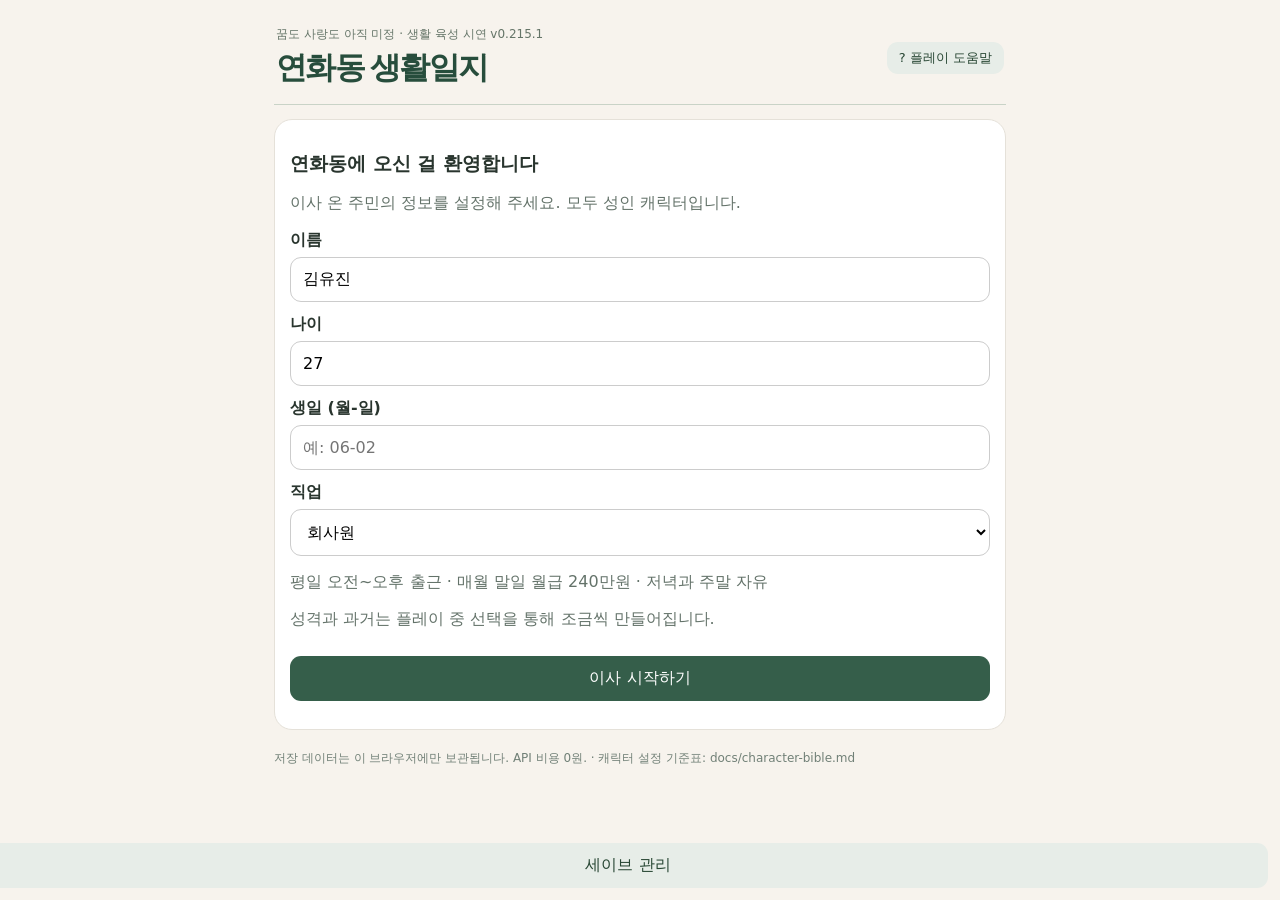
==== commit 79ed817d: "기존 승인 대사를 합쳐 10명 200세트 반영 및 유리의 공방 대화 연결" ====
--- a/index.html
+++ b/index.html
@@ -1137,6 +1137,2611 @@
 return {place,note,person}}
 function legacyPlayDay(){const v=initSim();v.activeEvent=null;const notes=[];let highlight=null;for(let i=0;i<3;i++){v.slot=i;const result=runActivity(v.schedule[i]);notes.push(['오전','낮','오후','저녁'][i]+' · '+result.note);if(result.person)highlight=result}const completed=v.day;v.day=Math.min(365,v.day+1);v.slot=0;const message='DAY '+completed+' 일정 결과\n'+notes.join('\n')+'\n\n'+arrivalText(highlight?highlight.place:activityPlace(v.schedule[2]),highlight&&highlight.person);showEvent(highlight?highlight.place:activityPlace(v.schedule[2]),message,highlight&&highlight.person);renderSim();syncSchedule();drawTown()}
 
+// Encounter saves refer to these permanent IDs, including rows held for a future location.
+const approvedDailyTalks = {
+  "임하나": {
+    "01": {
+      stage: "growing",
+      place: "store",
+      opening: "오늘 폐기 나오는 디저트가 제가 좋아하는 거였으면 좋겠어요. 아까부터 은근히 기대하고 있거든요.",
+      choices: [
+        {label: "무슨 디저트 좋아해요?", reply: [
+          ["npc", "푸딩이요. 캐러멜 시럽 들어 있는 거요."],
+        ]},
+        {label: "제가 하나 사 줄까요?", reply: [
+          ["npc", "아니에요! 제 돈 주고 사기 아까워서 기다리는 게 재밌는 건데."],
+        ]},
+      ]
+    },
+    "02": {
+      stage: "growing",
+      opening: "오늘 과외하는 학생한테 제가 모르는 유행어를 배웠어요. 저도 아직 어린 줄 알았는데….",
+      choices: [
+        {label: "무슨 유행어인데요?", reply: [
+          ["npc", "그게 기억이 안 나요. 분명히 아까까지 기억하고 있었는데."],
+        ]},
+        {label: "하나 씨도 충분히 어려요.", reply: [
+          ["npc", "그렇죠? 아직 그런 말 들으면 기분 좋아할 나이는 아닌 것 같은데…."],
+        ]},
+      ]
+    },
+    "03": {
+      stage: "growing",
+      place: "campus",
+      opening: "조별 과제를 하는데 한 분이 자꾸 연락을 안 보세요. 제가 그냥 그분 몫까지 해 버릴까 싶어요.",
+      choices: [
+        {label: "하나 씨가 왜 그 사람 몫까지 해요?", reply: [
+          ["npc", "…그렇죠? 저도 이번에는 좀 따져 볼까 봐요."],
+        ]},
+        {label: "그러다가 다음에도 하나 씨한테 맡기면요?", reply: [
+          ["npc", "으…. 그건 정말 싫어요. 오늘 안으로 연락 달라고 해야겠어요."],
+        ]},
+      ]
+    },
+    "04": {
+      stage: "growing",
+      opening: "저 어제 장 보러 갔다가 정작 사려고 했던 건 안 사고 다른 것만 잔뜩 사 왔어요.",
+      choices: [
+        {label: "뭐 사려고 했는데요?", reply: [
+          ["npc", "휴지요. 결국 오늘 또 가야 돼요."],
+        ]},
+        {label: "다음부터 메모하고 가요.", reply: [
+          ["npc", "메모도 했어요. 휴대폰을 안 보고 장을 봐서 그렇지…."],
+        ]},
+      ]
+    },
+    "05": {
+      stage: "growing",
+      opening: "가끔은 휴대폰을 꺼 놓고 하루 종일 자고 싶어요. 아무한테도 연락 안 오는 날이요.",
+      choices: [
+        {label: "그럼 저도 연락 안 할게요.", reply: [
+          ["npc", "아, 그쪽한테 오는 연락은 괜찮은데…."],
+          ["narration", "하나가 머쓱하게 웃었다."],
+        ]},
+        {label: "하루 정도는 그래도 괜찮잖아요.", reply: [
+          ["npc", "그렇겠죠? 막상 그러면 불안해서 한 시간 만에 다시 켤 것 같지만요."],
+        ]},
+      ]
+    },
+    "06": {
+      stage: "growing",
+      opening: "저는 드라마 재미있게 보면 마지막 화를 바로 안 봐요. 끝나는 게 아쉬워서요.",
+      choices: [
+        {label: "그러다 결말 스포일러 당하지 않아요?", reply: [
+          ["npc", "그래서 인터넷에서도 엄청 조심해요. 사실 그냥 보는 게 편할 텐데."],
+        ]},
+        {label: "다시 처음부터 보면 되잖아요.", reply: [
+          ["npc", "처음 볼 때만 느낄 수 있는 게 있잖아요. 범인이 누군지 모르고 추리한다든가…."],
+        ]},
+      ]
+    },
+    "07": {
+      stage: "growing",
+      opening: "어릴 때 동생들이랑 과자 나눠 먹으면 꼭 마지막 한 개가 남았거든요.",
+      choices: [
+        {label: "그건 누가 먹었어요?", reply: [
+          ["npc", "대부분 동생들이요. 근데 제가 먼저 먹어 버린 적도 있어요."],
+        ]},
+        {label: "하나 씨가 양보했을 것 같아요.", reply: [
+          ["npc", "…요즘에는 먹고 싶으면 먹어요. 제 돈 주고 샀으니까."],
+        ]},
+      ]
+    },
+    "08": {
+      stage: "growing",
+      opening: "저 생각보다 쓸데없는 물건 사는 거 좋아해요. 예쁜 스티커 같은 거요.",
+      choices: [
+        {label: "스티커는 어디에 붙여요?", reply: [
+          ["npc", "안 붙여요. 아까워서 못 쓰겠더라고요."],
+        ]},
+        {label: "저한테 하나 주세요.", reply: [
+          ["npc", "으으…. 제일 아끼는 것 빼고 골라 보실래요?"],
+        ]},
+      ]
+    },
+    "09": {
+      stage: "growing",
+      opening: "저 생각보다 싫어하는 게 많아요. 말로 잘 안 해서 그렇지.",
+      choices: [
+        {label: "저한테는 편하게 말해도 돼요.", reply: [
+          ["npc", "…그럼 다음에는 정말 말할 거예요. 놀라시면 안 돼요."],
+        ]},
+        {label: "저한테도 싫은 점 있어요?", reply: [
+          ["narration", "하나가 잠시 고민하는 척했다."],
+          ["npc", "음…. 오늘은 없는 걸로 해 드릴게요."],
+        ]},
+      ]
+    },
+    "10": {
+      stage: "growing",
+      opening: "…… 있잖아요, 혹시 이번 주말에 약속 있으세요?",
+      choices: [
+        {label: "하나 씨가 만나자고 하면 비워 둘게요.", reply: [
+          ["npc", "그렇게까지 말씀하시면…. 저 정말 만나자고 할 건데요."],
+        ]},
+        {label: "왜요? 어디 가고 싶은 곳 있어요?", reply: [
+          ["npc", "아니요. 장소는 아직 안 정했어요. 그냥 같이 있고 싶어서…."],
+        ]},
+      ]
+    },
+    "11": {
+      stage: "dating",
+      place: "store",
+      opening: "아, 왔어? 나 아직 삼십 분 남았는데.",
+      choices: [
+        {label: "끝날 때까지 기다릴게.", reply: [
+          ["npc", "정말? 그럼 끝나고 같이 아이스크림 먹자. 내가 살게."],
+        ]},
+        {label: "일하는 거 구경하고 있을게.", reply: [
+          ["npc", "그건 좀 부끄러운데…. 나 계산 실수하면 어떡해."],
+        ]},
+      ]
+    },
+    "12": {
+      stage: "dating",
+      opening: "나 오늘 과외하면서 칭찬을 엄청 많이 해 줬거든.",
+      choices: [
+        {label: "하나도 칭찬받고 싶어?", reply: [
+          ["npc", "…응. 어떻게 알았어?"],
+          ["narration", "하나가 웃으며 내게 머리를 내밀었다."],
+        ]},
+        {label: "좋은 선생님이네.", reply: [
+          ["npc", "그치? 나도 내가 가르치는 애들이 나 좋아했으면 좋겠어."],
+        ]},
+      ]
+    },
+    "13": {
+      stage: "dating",
+      opening: "나 어제 꿈에서 네가 나 몰래 맛있는 거 먹었어.",
+      choices: [
+        {label: "꿈인데 왜 나를 그렇게 봐?", reply: [
+          ["npc", "깨고 나서도 좀 억울하더라. 나도 한 입 달라고 했는데."],
+        ]},
+        {label: "오늘 진짜 맛있는 거 사 줄게.", reply: [
+          ["npc", "응? 이렇게 되는 거야? 그럼 꿈 잘 꿨네."],
+        ]},
+      ]
+    },
+    "14": {
+      stage: "dating",
+      opening: "나 오늘 좀 예쁘지 않아?",
+      choices: [
+        {label: "오늘만?", reply: [
+          ["npc", "…아, 진짜."],
+          ["narration", "하나가 웃음을 참지 못하고 내 팔을 붙잡았다."],
+          ["npc", "그런 말은 어디서 배워 오는 거야?"],
+        ]},
+        {label: "응. 오늘 유독 예쁘네.", reply: [
+          ["npc", "그럴 줄 알았어. 오늘 머리 하는 데 삼십 분이나 걸렸거든."],
+        ]},
+      ]
+    },
+    "15": {
+      stage: "dating",
+      opening: "나 머리 자를까? 요즘 말리는 데 너무 오래 걸려.",
+      choices: [
+        {label: "짧은 머리도 잘 어울릴 것 같은데.", reply: [
+          ["npc", "그래? 사실 하고 싶은 머리 사진 저장해 놨어. 볼래?"],
+        ]},
+        {label: "지금 머리도 예쁜데.", reply: [
+          ["npc", "그 말 들으니까 또 자르기 싫어지잖아. 아, 고민된다…."],
+        ]},
+      ]
+    },
+    "16": {
+      stage: "dating",
+      opening: "나도 가끔은 네가 나 때문에 안절부절못했으면 좋겠어.",
+      choices: [
+        {label: "지금도 충분히 그러고 있는데.", reply: [
+          ["npc", "거짓말. 나한테는 맨날 여유로운 척하면서."],
+          ["narration", "하나가 내 얼굴을 빤히 들여다봤다."],
+        ]},
+        {label: "하나가 한번 그렇게 만들어 봐.", reply: [
+          ["npc", "…나중에 후회하지 마."],
+          ["narration", "하나가 슬쩍 웃으며 내 손을 잡았다."],
+        ]},
+      ]
+    },
+    "17": {
+      stage: "dating",
+      opening: "나 오늘 좀 돈 아꼈어. 사고 싶었던 거 안 샀거든.",
+      choices: [
+        {label: "뭘 사고 싶었는데?", reply: [
+          ["npc", "잠옷. 토끼 귀 달린 거."],
+        ]},
+        {label: "잘 참았네.", reply: [
+          ["npc", "그치? 근데 칭찬받으니까 다시 사고 싶어졌어. 어떡하지?"],
+        ]},
+      ]
+    },
+    "18": {
+      stage: "dating",
+      opening: "…… 있잖아, 나 서운한 일 있으면 바로 말해도 되지?",
+      choices: [
+        {label: "당연하지. 무슨 일 있어?", reply: [
+          ["npc", "아니, 지금은 없어. 그냥 나도 그러는 버릇을 들이려고."],
+        ]},
+        {label: "참다가 말하는 것보다 훨씬 좋아.", reply: [
+          ["npc", "응. 나도 너한테 괜찮은 척하는 거 이제 그만하고 싶어."],
+        ]},
+      ]
+    },
+    "19": {
+      stage: "dating",
+      opening: "내 휴대폰에 네 이름 뭐라고 저장했는지 알아?",
+      choices: [
+        {label: "뭐라고 저장했는데?", reply: [
+          ["npc", "비밀."],
+          ["narration", "하나가 휴대폰을 등 뒤로 숨기며 웃었다."],
+        ]},
+        {label: "나는 뭐라고 저장하면 좋겠어?", reply: [
+          ["npc", "음…. 예쁜 거. 남들한테 보여 주기는 조금 부끄러울 정도로."],
+        ]},
+      ]
+    },
+    "20": {
+      stage: "dating",
+      opening: "나 예전에는 누가 나 좋아해 주면 그 사람이 원하는 건 다 해 줘야 하는 줄 알았어.",
+      choices: [
+        {label: "지금은 어떻게 생각해?", reply: [
+          ["npc", "지금은 내가 하고 싶은 것도 같이 하고 싶어. 좋아하는 건 서로 똑같잖아."],
+        ]},
+        {label: "나한테는 그러지 않아도 돼.", reply: [
+          ["npc", "알아."],
+          ["narration", "하나가 내 손을 꼭 쥐었다."],
+          ["npc", "요즘은 알아. 그래서 네가 더 좋아."],
+        ]},
+      ]
+    },
+  },
+  "오세린": {
+    "01": {
+      stage: "growing",
+      place: "clinic",
+      opening: "오늘은 진료실에 들어오기 싫다고 바닥에 드러누운 강아지가 있었어요. 보호자분이 간식까지 꺼내셨는데 꼼짝도 안 하더라고요.",
+      choices: [
+        {label: "세린 씨가 달래 줬어요?", reply: [
+          ["npc", "네. 한참 같이 앉아 있었죠. 결국 제가 먼저 지는 척했어요."],
+        ]},
+        {label: "고집이 엄청 센가 봐요.", reply: [
+          ["npc", "하하. 저도 고집으로는 어디 가서 지지 않는데 말이에요."],
+        ]},
+      ]
+    },
+    "02": {
+      stage: "growing",
+      place: "clinic",
+      opening: "어머, 벌써 시간이 이렇게 됐네요. 점심도 못 먹었는데.",
+      choices: [
+        {label: "잠깐이라도 뭐 드시는 게 어때요?", reply: [
+          ["npc", "그래야겠어요. 다른 사람한테는 잘 챙겨 먹으라고 하면서 제가 이러고 있네요."],
+        ]},
+        {label: "시간 괜찮으면 같이 먹어요.", reply: [
+          ["npc", "좋아요. 마침 혼자 먹기에는 조금 아쉬웠어요."],
+        ]},
+      ]
+    },
+    "03": {
+      stage: "growing",
+      opening: "저는 물건을 오래 쓰는 편이에요. 집에 대학생 때부터 쓰던 컵도 있답니다.",
+      choices: [
+        {label: "특별한 추억이 있는 컵인가요?", reply: [
+          ["npc", "아뇨. 그냥 튼튼해요. 하하."],
+        ]},
+        {label: "물건을 잘 관리하시나 봐요.", reply: [
+          ["npc", "그런 편이에요. 손에 익은 물건을 바꾸는 게 아쉽기도 하고요."],
+        ]},
+      ]
+    },
+    "04": {
+      stage: "growing",
+      opening: "어릴 때는 서른이 넘으면 뭐든 척척 알아서 하는 어른이 되어 있을 줄 알았어요.",
+      choices: [
+        {label: "지금도 충분히 멋진 어른인데요.", reply: [
+          ["npc", "아아, 그런가요? 기분 좋은 말을 해 주시네요."],
+        ]},
+        {label: "아직도 어려운 게 많아요?", reply: [
+          ["npc", "그럼요. 저녁에 뭘 먹을지 정하는 것부터 어렵답니다."],
+        ]},
+      ]
+    },
+    "05": {
+      stage: "growing",
+      opening: "어제 추리 영화를 봤는데 범인을 완전히 잘못 짚었어요.",
+      choices: [
+        {label: "누구라고 생각했는데요?", reply: [
+          ["npc", "주인공의 친구요. 끝까지 착한 사람이더라고요. 조금 미안했어요."],
+        ]},
+        {label: "저도 추리 영화 좋아해요.", reply: [
+          ["npc", "그러면 나중에 같이 볼까요? 누가 먼저 맞히는지 궁금하네요."],
+        ]},
+      ]
+    },
+    "06": {
+      stage: "growing",
+      opening: "으음, 요즘은 옷을 사려고 해도 비슷한 색만 눈에 들어오네요.",
+      choices: [
+        {label: "평소에 안 입는 색도 도전해 보세요.", reply: [
+          ["npc", "어떤 색이 좋을까요? 저 혼자 고르면 또 비슷한 걸 살 것 같아서요."],
+        ]},
+        {label: "자기한테 어울리는 색을 아시는 거겠죠.", reply: [
+          ["npc", "유리 씨도 비슷한 말을 하더라고요. 대신 옷장 좀 비우라고도 했지만요."],
+        ]},
+      ]
+    },
+    "07": {
+      stage: "growing",
+      opening: "유리 씨가 얼마 전에 제 사진을 찍어 줬는데, 제가 평소에 그렇게 웃는 줄 몰랐어요.",
+      choices: [
+        {label: "어떤 사진인데요? 보고 싶어요.", reply: [
+          ["npc", "잠시만요. 이상하게 나온 건 보여 드리지 않을 거예요."],
+        ]},
+        {label: "세린 씨는 웃을 때 예뻐요.", reply: [
+          ["npc", "……아아."],
+          ["narration", "세린이 손끝으로 제 뺨을 가볍게 만졌다."],
+          ["npc", "그렇게 말씀하시면 자꾸 웃게 되잖아요."],
+        ]},
+      ]
+    },
+    "08": {
+      stage: "growing",
+      opening: "저도 화가 나면 꽤 무서운 사람이에요.",
+      choices: [
+        {label: "상상이 안 가는데요.", reply: [
+          ["npc", "그런 모습을 보여 드릴 일이 없으면 좋겠네요. 저도 화내는 건 좋아하지 않아서요."],
+        ]},
+        {label: "어떤 일에 화가 나는데요?", reply: [
+          ["npc", "약한 사람이나 동물에게 함부로 대하는 걸 보면 참기 어려워요. 그런 건 그냥 넘어가지 못해요."],
+        ]},
+      ]
+    },
+    "09": {
+      stage: "growing",
+      opening: "혹시 노래방 가는 거 좋아하세요? 저는 남들 노래 듣는 것도 좋아하거든요.",
+      choices: [
+        {label: "세린 씨는 무슨 노래 불러요?", reply: [
+          ["npc", "조금 오래된 노래를 많이 불러요. 아는 곡이 나오면 같이 불러 주실래요?"],
+        ]},
+        {label: "저는 노래를 잘 못 불러요.", reply: [
+          ["npc", "어머, 노래방에 심사위원이 있는 것도 아닌데요. 즐거우면 됐죠."],
+        ]},
+      ]
+    },
+    "10": {
+      stage: "growing",
+      opening: "요즘은 좋은 일이 생기면 누구에게 이야기하고 싶은지 먼저 떠올리게 되네요.",
+      choices: [
+        {label: "그 사람이 누군데요?", reply: [
+          ["narration", "세린이 가만히 나를 바라보았다."],
+          ["npc", "으음, 정말 모르시겠어요?"],
+        ]},
+        {label: "저한테도 이야기해 주세요.", reply: [
+          ["npc", "그러려고 했어요. 오늘 만나면 꼭 이야기해야겠다고 생각했거든요."],
+        ]},
+      ]
+    },
+    "11": {
+      stage: "dating",
+      place: "clinic",
+      opening: "왔어? 오늘은 가운에 털이 잔뜩 묻었네. 잠깐만 기다려 줘.",
+      choices: [
+        {label: "세린에게 다가가 안긴다.", action: true, reply: [
+          ["npc", "어머, 너한테도 털 묻겠다."],
+          ["narration", "세린이 웃으며 나를 마주 안았다."],
+          ["npc", "그래도 보고 싶었어."],
+        ]},
+        {label: "세린의 가운에 묻은 털을 떼어 준다.", action: true, reply: [
+          ["npc", "고마워. 그런데 오늘은 떼어도 떼어도 계속 나오더라. 내가 털옷을 입고 있었나 봐."],
+        ]},
+      ]
+    },
+    "12": {
+      stage: "dating",
+      opening: "오늘따라 내 얼굴을 오래 보네.",
+      choices: [
+        {label: "예뻐서 보고 있었어.", reply: [
+          ["npc", "아아, 그래?"],
+          ["narration", "세린이 턱을 괴고 내 쪽으로 얼굴을 기울였다."],
+          ["npc", "그럼 좀 더 보여 줄까?"],
+        ]},
+        {label: "세린이도 내 얼굴 오래 보잖아.", reply: [
+          ["npc", "응. 나는 좋아하는 얼굴이니까 보는 건데."],
+          ["npc", "너도 같은 이유야?"],
+        ]},
+      ]
+    },
+    "13": {
+      stage: "dating",
+      opening: "나 어제 새벽까지 소설 읽었어.",
+      choices: [
+        {label: "그렇게 재미있었어?", reply: [
+          ["npc", "응. 한 장만 더 읽고 자려고 했는데 정신 차려 보니 끝이더라."],
+        ]},
+        {label: "나한테는 일찍 자라고 하더니?", reply: [
+          ["npc", "……어머."],
+          ["narration", "세린이 슬며시 웃었다."],
+          ["npc", "오늘은 내가 잔소리를 들어야겠네."],
+        ]},
+      ]
+    },
+    "14": {
+      stage: "dating",
+      opening: "나한테 잘 어울릴 것 같은 향수 있어?",
+      choices: [
+        {label: "은은한 꽃향기.", reply: [
+          ["npc", "응, 나도 그런 향 좋아해. 다음에 같이 골라 볼까?"],
+        ]},
+        {label: "지금 나는 향이 좋은데.", reply: [
+          ["npc", "이거? 바디로션 향인데."],
+          ["narration", "세린이 내게 손목을 내밀었다."],
+          ["npc", "가까이서 맡아 볼래?"],
+        ]},
+      ]
+    },
+    "15": {
+      stage: "dating",
+      opening: "오늘 저녁에 보고 싶은 영화가 있어. 그런데 혼자 보기에는 조금 무서울 것 같더라.",
+      choices: [
+        {label: "세린이도 무서운 게 있어?", reply: [
+          ["npc", "당연하지. 귀신이 나오는데 어떻게 안 무서워."],
+        ]},
+        {label: "같이 보자. 무서우면 나한테 안겨.", reply: [
+          ["npc", "좋아. 그런데 네가 더 무서워하면 어떡해?"],
+          ["narration", "세린이 웃으며 팔을 벌렸다."],
+          ["npc", "이쪽으로 안겨 와도 돼."],
+        ]},
+      ]
+    },
+    "16": {
+      stage: "dating",
+      opening: "오늘은 정말 매운 게 먹고 싶네.",
+      choices: [
+        {label: "세린이는 매운 거 잘 먹어?", reply: [
+          ["npc", "잘 먹는다고는 안 했어. 먹고 싶다고 했지."],
+        ]},
+        {label: "같이 먹자. 내가 더 잘 먹을 것 같아.", reply: [
+          ["npc", "그래? 그럼 우유는 한 사람 것만 준비해도 되겠네."],
+        ]},
+      ]
+    },
+    "17": {
+      stage: "dating",
+      opening: "오늘은 내가 조금 질투했어.",
+      choices: [
+        {label: "무슨 일 있었어?", reply: [
+          ["npc", "네가 다른 사람이랑 즐겁게 이야기하고 있더라. 잘못한 건 아닌데, 나도 모르게 부러웠어."],
+        ]},
+        {label: "질투하는 세린이는 처음 보네.", reply: [
+          ["npc", "처음 보여 주는 거지, 처음 하는 건 아니야."],
+          ["narration", "세린이 머리카락을 귀 뒤로 넘겼다."],
+          ["npc", "나도 좋아하는 사람 앞에서는 욕심이 생겨."],
+        ]},
+      ]
+    },
+    "18": {
+      stage: "dating",
+      opening: "너 어릴 때 장래 희망이 뭐였어?",
+      choices: [
+        {label: "지금이랑은 전혀 다른 거였어.", reply: [
+          ["npc", "어떤 꿈이었을까? 어린 네 모습을 상상하니까 궁금하네."],
+        ]},
+        {label: "세린이는 어릴 때부터 수의사가 꿈이었어?", reply: [
+          ["npc", "아니. 아주 어릴 때는 빵집 주인이 되고 싶었어. 매일 빵을 먹을 수 있을 줄 알았거든."],
+        ]},
+      ]
+    },
+    "19": {
+      stage: "dating",
+      opening: "나한테 항상 괜찮은 모습만 보여 주려고 하지 않아도 돼.",
+      choices: [
+        {label: "세린이한테는 멋있어 보이고 싶은데.", reply: [
+          ["npc", "이미 충분히 멋있어."],
+          ["narration", "세린이 내 손등을 가만히 쓸었다."],
+          ["npc", "그러니까 조금 못난 모습을 보여 줘도 괜찮아."],
+        ]},
+        {label: "세린이도 나한테 그래도 돼.", reply: [
+          ["npc", "……응. 나도 힘든 날에는 네 품에 좀 기대고 싶어."],
+          ["npc", "오늘처럼."],
+        ]},
+      ]
+    },
+    "20": {
+      stage: "dating",
+      opening: "아까 네가 웃는 소리 듣고 나도 따라 웃었어. 무슨 이야기인지도 모르면서.",
+      choices: [
+        {label: "내가 그렇게 좋아?", reply: [
+          ["npc", "응. 그런데 굳이 확인하고 싶은 거야?"],
+          ["narration", "세린이 내 뺨을 가볍게 꼬집었다."],
+        ]},
+        {label: "다음에는 같이 웃을 수 있게 이야기해 줄게.", reply: [
+          ["npc", "좋아. 사소한 이야기라도 들려줘. 그런 게 은근히 재미있더라."],
+        ]},
+      ]
+    },
+  },
+  "유지안": {
+    "01": {
+      stage: "growing",
+      place: "dance",
+      opening: "오늘 초등학생 수강생이 저보고 선생님은 몇 살까지 춤출 거냐고 물어봤어요.",
+      choices: [
+        {label: "뭐라고 대답했어요?", reply: [
+          ["npc", "할머니 될 때까지 출 거라고 했죠! 그랬더니 자기도 그때까지 다니겠대요."],
+        ]},
+        {label: "그 친구도 춤을 정말 좋아하나 봐요.", reply: [
+          ["npc", "그러니까요. 괜히 제가 더 열심히 살아야겠다는 생각이 들더라고요."],
+        ]},
+      ]
+    },
+    "02": {
+      stage: "growing",
+      opening: "저 배달 음식 리뷰 보는 거 진짜 좋아해요. 가끔 음식보다 리뷰가 더 재밌어요.",
+      choices: [
+        {label: "지안 씨도 리뷰 써요?", reply: [
+          ["npc", "네! 근데 맛있다는 말을 너무 많이 써서 제 리뷰는 별로 재미없어요."],
+        ]},
+        {label: "웃긴 리뷰 있으면 보내 줘요.", reply: [
+          ["npc", "오케이! 저 그런 거 엄청 많이 저장해 놨어요."],
+        ]},
+      ]
+    },
+    "03": {
+      stage: "growing",
+      place: "river",
+      sunnyMorning: true,
+      opening: "저기 나무 사이로 햇빛 들어오는 거 봐요. 오늘 날씨 진짜 끝내주지 않아요?",
+      choices: [
+        {label: "지안 씨는 아침부터 기분이 좋아 보이네요.", reply: [
+          ["npc", "오늘 알람 울리기 전에 일어났거든요! 왠지 하루를 공짜로 더 받은 기분이에요."],
+        ]},
+        {label: "사진으로 남겨 둘까요?", reply: [
+          ["npc", "좋아요! 저도 한 장 찍어야겠다. 나중에 흐린 날 보면 기분 좋을 것 같아요."],
+        ]},
+      ]
+    },
+    "04": {
+      stage: "growing",
+      opening: "저 길 가다가 인형뽑기 기계 있으면 꼭 한 번씩 들여다봐요.",
+      choices: [
+        {label: "인형뽑기 잘해요?", reply: [
+          ["npc", "못해요! 그래서 들여다보기만 하는 거예요. 한 번 넣으면 계속 넣게 되더라고요."],
+        ]},
+        {label: "뽑고 싶은 인형 있으면 알려 줘요.", reply: [
+          ["npc", "와우, 자신 있어요? 그럼 저 진짜 기대한다?"],
+        ]},
+      ]
+    },
+    "05": {
+      stage: "growing",
+      opening: "저 어릴 때는 키 크는 게 너무 싫었거든요. 지금은 완전 좋아요.",
+      choices: [
+        {label: "지금은 왜 좋아요?", reply: [
+          ["npc", "높은 선반에 있는 것도 잘 꺼내고, 멀리서 친구 찾기도 쉽고. 은근히 편하다니까요."],
+        ]},
+        {label: "키 큰 거 멋있어요.", reply: [
+          ["npc", "오, 고마워요! 이런 말 들으면 괜히 어깨도 펴게 된다니까."],
+        ]},
+      ]
+    },
+    "06": {
+      stage: "growing",
+      opening: "저 공포 영화 볼 때 귀를 막아요. 화면은 봐도 되는데 소리가 너무 무서워요.",
+      choices: [
+        {label: "그럼 재미없지 않아요?", reply: [
+          ["npc", "재밌게 보는 것보다 끝까지 보는 게 중요하죠!"],
+        ]},
+        {label: "저랑 보면 안 무서울걸요.", reply: [
+          ["npc", "오, 자신감 좋은데요? 나중에 누가 더 무서워하는지 봐요."],
+        ]},
+      ]
+    },
+    "07": {
+      stage: "growing",
+      opening: "저 오늘 택배 오는 날이에요. 뭐 주문했는지 맞혀 볼래요?",
+      choices: [
+        {label: "운동화요?", reply: [
+          ["npc", "땡! 이번에는 침구류예요. 이불이 엄청 푹신해 보이더라고요."],
+        ]},
+        {label: "뭔데 그렇게 신났어요?", reply: [
+          ["npc", "새 이불이요! 오늘 씻고 새 이불에 들어갈 생각 하니까 벌써 행복해요."],
+        ]},
+      ]
+    },
+    "08": {
+      stage: "growing",
+      opening: "저 생각보다 낯가려요. 아무도 안 믿어 주지만.",
+      choices: [
+        {label: "정말 의외인데요.", reply: [
+          ["npc", "그쵸? 그래서 어색하면 오히려 말을 더 많이 해요. 조용하면 무슨 말을 해야 할지 모르겠거든요."],
+        ]},
+        {label: "저랑 있을 때도 어색해요?", reply: [
+          ["npc", "아뇨. 이제는 편해요. 저 아무 말이나 막 하고 있잖아요!"],
+        ]},
+      ]
+    },
+    "09": {
+      stage: "growing",
+      opening: "예전에 같이 연습하던 친구가 오랜만에 연락했어요. 목소리 듣자마자 옛날 생각 엄청 나더라고요.",
+      choices: [
+        {label: "아직도 연락하고 지내요?", reply: [
+          ["npc", "가끔요. 다들 사는 게 바쁘니까. 그래도 연락하면 어제 본 사람처럼 편해요."],
+        ]},
+        {label: "한번 만나 보지 그래요?", reply: [
+          ["npc", "그러려고요. 만나면 옛날에 누가 제일 사고 많이 쳤는지부터 따져 볼래요."],
+        ]},
+      ]
+    },
+    "10": {
+      stage: "growing",
+      opening: "저 오늘 좀 재미없는 하루였거든요. 근데 지금은 재밌어요.",
+      choices: [
+        {label: "저 만나서요?", reply: [
+          ["npc", "네! 그걸 꼭 제 입으로 말하게 해야 돼요?"],
+          ["narration", "지안이 웃으며 내 팔을 가볍게 두드렸다."],
+        ]},
+        {label: "무슨 재미있는 일이라도 생겼어요?", reply: [
+          ["npc", "지금 이야기하고 있잖아요. 이거요!"],
+        ]},
+      ]
+    },
+    "11": {
+      stage: "dating",
+      opening: "나 오늘 진짜 멋진 옷 발견했어. 근데 가격 보고 조용히 내려놨어.",
+      choices: [
+        {label: "얼마였는데?", reply: [
+          ["npc", "말 안 할래. 다시 생각하면 또 사고 싶어져."],
+        ]},
+        {label: "무슨 옷인지 보여 줘.", reply: [
+          ["npc", "잠깐만. 사진 찍어 뒀지!"],
+          ["narration", "지안이 신이 나서 휴대폰을 꺼냈다."],
+        ]},
+      ]
+    },
+    "12": {
+      stage: "dating",
+      place: "dance",
+      opening: "오늘 애들이 나한테 연애하냐고 물어보더라.",
+      choices: [
+        {label: "뭐라고 했어?", reply: [
+          ["npc", "한다고 했지! 내가 왜 숨겨?"],
+          ["narration", "지안이 씩 웃었다."],
+        ]},
+        {label: "티 많이 나나 봐.", reply: [
+          ["npc", "그런가? 나 나름 평소랑 똑같이 행동하는데."],
+          ["npc", "아, 휴대폰 볼 때 자꾸 웃어서 그런가?"],
+        ]},
+      ]
+    },
+    "13": {
+      stage: "dating",
+      opening: "우리 서로 어릴 때 사진 한 장씩 보여 줄까?",
+      choices: [
+        {label: "좋아. 지안이부터 보여 줘.", reply: [
+          ["npc", "오케이! 웃어도 되는데 평생 놀리면 안 돼."],
+        ]},
+        {label: "나는 흑역사가 너무 많아.", reply: [
+          ["npc", "나도 많아! 그러니까 공평하게 하나씩 공개하자는 거지."],
+        ]},
+      ]
+    },
+    "14": {
+      stage: "dating",
+      opening: "나 오늘 아무것도 안 하고 뒹굴거리고 싶어.",
+      choices: [
+        {label: "지안이가 그런 말 하는 건 드물다.", reply: [
+          ["npc", "나도 사람이라구! 가끔은 침대에서 배달 음식 먹고 싶지."],
+        ]},
+        {label: "나도 옆에서 뒹굴거릴래.", reply: [
+          ["npc", "예쓰! 그럼 오늘 누가 더 게으른지 대결이다."],
+        ]},
+      ]
+    },
+    "15": {
+      stage: "dating",
+      opening: "나한테 처음 반한 순간이 언제야?",
+      choices: [
+        {label: "처음 봤을 때.", reply: [
+          ["npc", "와, 진짜? 잠깐만. 나 지금 표정 관리 좀 하고."],
+          ["narration", "지안이 입꼬리를 애써 눌렀다."],
+        ]},
+        {label: "같이 시간을 보내다 보니까 어느 순간.", reply: [
+          ["npc", "좋다. 그렇게 서서히 좋아하게 된 것도 되게 낭만적인데?"],
+        ]},
+      ]
+    },
+    "16": {
+      stage: "dating",
+      opening: "내가 갑자기 머리 색깔을 엄청 튀는 색으로 바꾸면 어떨 것 같아?",
+      choices: [
+        {label: "무슨 색으로?", reply: [
+          ["npc", "쨍한 분홍색! 아니면 초록색! 둘 중 하나?"],
+        ]},
+        {label: "지안이라면 잘 어울리겠는데.", reply: [
+          ["npc", "오, 위험한 발언이다. 나 진짜 할 수도 있어."],
+        ]},
+      ]
+    },
+    "17": {
+      stage: "dating",
+      opening: "나 오늘 좀 짜증 나는 일이 있었어. 별일도 아닌데 계속 생각나네.",
+      choices: [
+        {label: "무슨 일인데? 얘기해 봐.", reply: [
+          ["npc", "그냥 길에서 모르는 사람이랑 시비가 붙었거든. 내가 아무리 생각해도 그 사람 말이 웃겨."],
+        ]},
+        {label: "맛있는 거 먹으면서 기분 풀자.", reply: [
+          ["npc", "좋아. 근데 먹으면서 한 번만 욕해도 돼? 딱 한 번!"],
+        ]},
+      ]
+    },
+    "18": {
+      stage: "dating",
+      opening: "자, 문제! 내가 지금 제일 하고 싶은 게 뭘까요?",
+      choices: [
+        {label: "맛있는 거 먹기?", reply: [
+          ["npc", "땡! 그건 두 번째고."],
+          ["narration", "지안이 두 팔을 벌렸다."],
+          ["npc", "첫 번째는 너 안기!"],
+        ]},
+        {label: "나랑 뽀뽀하기?", reply: [
+          ["npc", "오, 정답으로 인정해 드립니다!"],
+          ["narration", "지안이 활짝 웃으며 가까이 다가왔다."],
+        ]},
+      ]
+    },
+    "19": {
+      stage: "dating",
+      opening: "나 너랑 싸우면 화해하기 전까지 다른 거에 집중을 못 하겠더라.",
+      choices: [
+        {label: "평소에는 그런 거 잘 털어 버리는 줄 알았어.", reply: [
+          ["npc", "다른 사람이면 그러지. 근데 네가 다른 사람이랑 같지는 않잖아."],
+        ]},
+        {label: "그럼 우리 싸우더라도 오래 끌지는 말자.", reply: [
+          ["npc", "좋아. 삐쳐도 할 말은 하고, 미안하면 미안하다고 하자. 나도 노력할게."],
+        ]},
+      ]
+    },
+    "20": {
+      stage: "dating",
+      opening: "나 갑자기 좋은 생각 났어. 서로 잘하는 거 하나씩 가르쳐 주는 거 어때?",
+      choices: [
+        {label: "지안이는 나한테 뭘 가르쳐 줄 건데?", reply: [
+          ["npc", "음, 뭘 가르쳐 줘야 네가 나한테 한 번 더 반할까?"],
+          ["narration", "지안이 진지하게 고민하는 척했다."],
+        ]},
+        {label: "내가 잘하는 게 별로 없는데.", reply: [
+          ["npc", "그걸 왜 네가 정해? 내가 보기에는 많은데."],
+          ["npc", "일단 나 기분 좋게 만드는 거. 그건 네가 제일 잘해."],
+        ]},
+      ]
+    },
+  },
+  "공재희": {
+    "01": {
+      stage: "growing",
+      opening: "아, 오늘 교수님이 조별 과제 하래요. 저 진짜 집에 가고 싶었잖아요.",
+      choices: [
+        {label: "조별 과제 싫어해요?", reply: [
+          ["npc", "좋아하는 사람이 있어요?! 헐, 있으면 소개 좀 해 줘요. 같은 조 하게."],
+        ]},
+        {label: "재희 씨가 조장 하면 잘할 것 같은데요.", reply: [
+          ["npc", "아 왜 저한테 그런 무서운 소리를 해요!"],
+        ]},
+      ]
+    },
+    "02": {
+      stage: "growing",
+      opening: "오늘 강의실에서 옆자리 애가 제 방송 보는 거 발견했어요. 진짜 식겁함.",
+      choices: [
+        {label: "재희 씨인 줄 알아봤어요?", reply: [
+          ["npc", "아직 모르는 것 같아요. 제발 졸업할 때까지 몰랐으면 좋겠어……."],
+        ]},
+        {label: "유명인이네요.", reply: [
+          ["npc", "아니거든요! 놀리지 마요오."],
+        ]},
+      ]
+    },
+    "03": {
+      stage: "growing",
+      opening: "어제 방송하다가 배고파서 라면 끓였거든요? 근데 먹방 할 때 시청자가 더 많았어요. 개억울해.",
+      choices: [
+        {label: "맛있게 먹었나 봐요.", reply: [
+          ["npc", "아니, 그럼 여태 게임 열심히 한 저는 뭐가 돼요ㅋㅋ"],
+        ]},
+        {label: "다음엔 요리 방송 해 봐요.", reply: [
+          ["npc", "제가요? 소방차 오는 것까지 생방송으로 보시려고요?"],
+        ]},
+      ]
+    },
+    "04": {
+      stage: "growing",
+      opening: "저 오늘 공강 세 시간이에요. 집에 갔다 오기는 애매하고 학교에 있기는 싫고.",
+      choices: [
+        {label: "같이 시간 보낼래요?", reply: [
+          ["npc", "헐, 진짜요? 완전 좋아! 뭐 하고 놀아요?"],
+        ]},
+        {label: "카페에서 과제라도 해요.", reply: [
+          ["npc", "으아아. 정론으로 때리지 마세요."],
+        ]},
+      ]
+    },
+    "05": {
+      stage: "growing",
+      opening: "영상 편집하다가 제 웃음소리만 계속 들었더니 갑자기 현타 왔어요.",
+      choices: [
+        {label: "웃음소리 귀여운데요.", reply: [
+          ["npc", "모야…… 진짜 그렇게 생각해요? 빈말 아니고?"],
+        ]},
+        {label: "얼마나 많이 웃었길래요?", reply: [
+          ["npc", "편집점 찾다가 저 웃는 부분만 십 분 넘게 봤어요. 당분간 제 얼굴 보기 싫음."],
+        ]},
+      ]
+    },
+    "06": {
+      stage: "growing",
+      place: "arcade",
+      opening: "저기 저 사람 뽑기 하는 거 봐요. 아, 저렇게 하면 안 되는데…….",
+      choices: [
+        {label: "가서 알려 줘요.", reply: [
+          ["npc", "아니, 그건 좀 오지랖이잖아요. 근데 아…… 저기서 한 번만 더 밀면 되는데!"],
+        ]},
+        {label: "재희 씨가 직접 뽑아 봐요.", reply: [
+          ["npc", "오케이. 잘 봐요. 이 언니가 보여 준다."],
+        ]},
+      ]
+    },
+    "07": {
+      stage: "growing",
+      opening: "저 오늘 립 새로 발랐는데 뭐 달라진 거 없어요?",
+      choices: [
+        {label: "색이 조금 더 진해졌네요.", reply: [
+          ["npc", "헐! 이걸 알아봐요? 뭐야, 감동인데?"],
+        ]},
+        {label: "잘 모르겠지만 예뻐요.", reply: [
+          ["npc", "아~ 모르겠다는 말만 안 했으면 완벽했는데!"],
+        ]},
+      ]
+    },
+    "08": {
+      stage: "growing",
+      opening: "택배 왔는데 제가 뭘 샀는지 기억이 안 나는 거예요. 뜯어 보니까 진짜 갖고 싶었던 거였음.",
+      choices: [
+        {label: "과거의 자신에게 선물 받았네요.", reply: [
+          ["npc", "그쵸? 나 자신 센스 미쳤다."],
+        ]},
+        {label: "돈을 얼마나 쓰는 거예요?", reply: [
+          ["npc", "아잇. 즐거운 순간에 현실적인 얘기 하지 마요."],
+        ]},
+      ]
+    },
+    "09": {
+      stage: "growing",
+      opening: "제가 좋아하는 애니메이션 있잖아요. 드디어 다음 시즌 나온대요! 아, 진짜 오래 살고 볼 일이다.",
+      choices: [
+        {label: "그렇게 재미있어요?", reply: [
+          ["npc", "잠깐만요. 지금부터 영업 들어갑니다. 일단 1화만 봐요. 딱 1화만."],
+        ]},
+        {label: "같이 볼까요?", reply: [
+          ["npc", "헐 대박. 근데 제가 옆에서 계속 떠들어도 돼요?"],
+        ]},
+      ]
+    },
+    "10": {
+      stage: "growing",
+      place: "store",
+      opening: "오늘은 진짜 건강하게 먹으려고 왔거든요?",
+      afterOpening: "재희의 손에는 초콜릿과 젤리, 컵라면이 들려 있었다.",
+      choices: [
+        {label: "어디가 건강한데요?", reply: [
+          ["npc", "아 왜요! 마음이 건강해지잖아요."],
+        ]},
+        {label: "샐러드도 하나 사요.", reply: [
+          ["npc", "……웅. 그럼 양심상 하나만."],
+        ]},
+      ]
+    },
+    "11": {
+      stage: "growing",
+      opening: "저 어릴 때 할머니한테 머리 묶어 달라고 맨날 졸랐어요. 양쪽 높이가 다르면 다시 해 달라고 하고.",
+      choices: [
+        {label: "어릴 때도 꾸미는 걸 좋아했네요.", reply: [
+          ["npc", "웅. 할머니가 예쁘다고 해 주면 하루 종일 기분 좋았어요."],
+        ]},
+        {label: "할머니가 많이 예뻐하셨나 봐요.", reply: [
+          ["npc", "그랬죠. 제가 좀 귀찮게 굴어도 다 받아 주셨어요."],
+          ["narration", "재희가 잠시 미소를 지었다."],
+        ]},
+      ]
+    },
+    "12": {
+      stage: "growing",
+      opening: "저 첫인상 어땠어요? 진짜 솔직하게 말해 봐요.",
+      choices: [
+        {label: "귀여웠어요.", reply: [
+          ["npc", "히힛. 역시 사람 보는 눈 있으시네."],
+        ]},
+        {label: "조금 무서웠어요.", reply: [
+          ["npc", "엥?! 제가요? 이렇게 작고 귀여운데?"],
+        ]},
+      ]
+    },
+    "13": {
+      stage: "growing",
+      opening: "혹시 저랑 하루 종일 놀면 뭐 하고 싶어요?",
+      choices: [
+        {label: "맛있는 거 먹고 쇼핑하기.", reply: [
+          ["npc", "헐 좋아요! 저 진짜 오래 돌아다닐 수 있는데 감당 가능?"],
+        ]},
+        {label: "집에서 게임하고 애니 보기.", reply: [
+          ["npc", "와, 뭘 좀 아시네. 간식은 제가 준비할게요."],
+        ]},
+      ]
+    },
+    "14": {
+      stage: "growing",
+      opening: "카톡 보냈는데 상대가 답장 안 하면 신경 쓰여요?",
+      choices: [
+        {label: "조금 신경 쓰이죠.", reply: [
+          ["npc", "그쵸?! 저만 그런 거 아니죠? 다행이다."],
+        ]},
+        {label: "바쁜가 보다 해요.", reply: [
+          ["npc", "부럽다. 저는 그게 잘 안 되더라고요. 괜히 몇 번씩 확인하고."],
+          ["narration", "재희가 휴대전화를 뒤집어 놓았다."],
+        ]},
+      ]
+    },
+    "15": {
+      stage: "growing",
+      opening: "제가 갑자기 만나자고 하면 나와 줄 거예요?",
+      choices: [
+        {label: "시간 되면 나갈게요.", reply: [
+          ["npc", "오케이. 나중에 진짜 부른다? 기억했어요."],
+        ]},
+        {label: "미리 약속 잡는 게 좋아요.", reply: [
+          ["npc", "아~ 알겠어요. 그럼 다음엔 미리 찜해 둬야겠다."],
+        ]},
+      ]
+    },
+    "16": {
+      stage: "dating",
+      opening: "뭐야. 나 발견했으면서 왜 안 뛰어와?",
+      choices: [
+        {label: "재희가 뛰어오면 되잖아.", reply: [
+          ["npc", "아 진짜! 내가 보고 싶은 만큼 너도 보고 싶어 해야지!"],
+          ["narration", "재희가 먼저 달려와 팔짱을 꼈다."],
+        ]},
+        {label: "보고 싶었어.", reply: [
+          ["npc", "……히힛. 그럼 됐어."],
+        ]},
+      ]
+    },
+    "17": {
+      stage: "dating",
+      opening: "나 오늘 좀 예쁘지 않아? 아니, 평소보다 더.",
+      choices: [
+        {label: "어디가 달라졌는데?", reply: [
+          ["npc", "맞혀 봐! 힌트는 얼굴. 아, 너무 넓나?"],
+        ]},
+        {label: "오늘도 반할 것 같아.", reply: [
+          ["npc", "모야모야! 그런 말을 그렇게 갑자기 하면 어떡해."],
+          ["narration", "재희가 양손으로 달아오른 뺨을 가렸다."],
+        ]},
+      ]
+    },
+    "18": {
+      stage: "dating",
+      opening: "있잖아. 나 충전 좀 해야 될 것 같아.",
+      choices: [
+        {label: "휴대폰 배터리 없어?", reply: [
+          ["npc", "아니이! 나 말이야, 나! 이리 와 봐."],
+          ["narration", "재희가 두 팔을 벌렸다."],
+        ]},
+        {label: "재희를 끌어안는다.", action: true, reply: [
+          ["npc", "웅…… 완충될 때까지 이러고 있자."],
+        ]},
+      ]
+    },
+    "19": {
+      stage: "dating",
+      opening: "너 나 없을 때도 내 생각 해?",
+      choices: [
+        {label: "당연하지.", reply: [
+          ["npc", "언제? 뭐 할 때? 얼마나 자주?"],
+        ]},
+        {label: "재희는 내 생각 얼마나 하는데?", reply: [
+          ["npc", "……몰라. 내가 더 많이 하는 것 같아서 좀 억울해."],
+          ["narration", "재희가 입술을 삐죽 내밀었다."],
+        ]},
+      ]
+    },
+    "20": {
+      stage: "dating",
+      opening: "나 오늘은 뽀뽀 안 해 줄 거야.",
+      choices: [
+        {label: "왜? 내가 뭐 잘못했어?", reply: [
+          ["npc", "아니? 네가 먼저 해 주면 되잖아."],
+          ["narration", "재희가 장난스럽게 눈을 감았다."],
+        ]},
+        {label: "알겠어. 다음에 하자.", reply: [
+          ["npc", "……야!"],
+          ["narration", "재희가 다급하게 내 소매를 붙잡았다."],
+          ["npc", "그걸 진짜로 안 해 주면 어떡해!"],
+        ]},
+      ]
+    },
+  },
+  "강도윤": {
+    "01": {
+      stage: "growing",
+      place: "cafe",
+      opening: "오늘 손님이 저한테 학생이냐고 물어보시더라고요. 기분 좋아서 쿠키 하나 더 드렸어요.",
+      choices: [
+        {label: "어려 보인다는 말이 그렇게 좋아요?", reply: [
+          ["npc", "하하, 그럼요. 저도 나이는 먹기 싫거든요."],
+        ]},
+        {label: "저도 쿠키 하나 더 주세요.", reply: [
+          ["npc", "아~ 그렇게 나오시겠다? 무슨 말 듣고 싶은지는 아시죠?"],
+        ]},
+      ]
+    },
+    "02": {
+      stage: "growing",
+      place: "cafe",
+      opening: "신메뉴 개발한다고 어제 커피를 여섯 잔이나 마셨거든요. 새벽 네 시까지 천장만 봤어요.",
+      choices: [
+        {label: "그래서 신메뉴는 성공했어요?", reply: [
+          ["npc", "그럼요. 실패했으면 너무 억울해서 오늘 문도 안 열었을걸요."],
+        ]},
+        {label: "오늘은 일찍 주무세요.", reply: [
+          ["npc", "그래야죠. 오늘은 저도 따뜻한 우유나 한 잔 마시려고요."],
+        ]},
+      ]
+    },
+    "03": {
+      stage: "growing",
+      place: "cafe",
+      opening: "저기 창가에 앉으시는 단골손님 있잖아요. 오늘 처음으로 여자 친구분을 데려오셨어요. 제가 다 기분이 좋더라고요.",
+      choices: [
+        {label: "연애하는 사람들 보면 부러워요?", reply: [
+          ["npc", "음, 가끔은요. 저라고 그런 마음이 없겠어요?"],
+        ]},
+        {label: "도윤 씨도 좋은 사람 만나야죠.", reply: [
+          ["npc", "하하, 그러게요. 좋은 사람이 생각보다 가까이에 있을지도 모르고요."],
+        ]},
+      ]
+    },
+    "04": {
+      stage: "growing",
+      place: "cafe",
+      opening: "오늘은 커피 말고 다른 거 드셔 보실래요? 제가 요즘 밀크티 만드는 재미에 빠졌거든요.",
+      choices: [
+        {label: "추천해 주시는 걸로 주세요.", reply: [
+          ["npc", "좋아요. 단맛은 제가 알아서 조절해도 되죠?"],
+        ]},
+        {label: "도윤 씨도 밀크티 좋아해요?", reply: [
+          ["npc", "네. 사실 커피보다 달달한 걸 더 좋아할 때도 있어요."],
+        ]},
+      ]
+    },
+    "05": {
+      stage: "growing",
+      place: "cafe",
+      opening: "가끔 손님으로 다른 카페에 가면 저도 모르게 테이블부터 닦고 싶어져요. 직업병인가 봐요.",
+      choices: [
+        {label: "쉬는 날에는 사장님 모드 좀 꺼 두세요.", reply: [
+          ["npc", "그러게요. 누가 옆에서 좀 말려 줬으면 좋겠어요."],
+        ]},
+        {label: "다른 카페도 자주 가요?", reply: [
+          ["npc", "네. 남이 내려 주는 커피가 그렇게 맛있더라고요."],
+        ]},
+      ]
+    },
+    "06": {
+      stage: "growing",
+      place: "cafe",
+      opening: "오늘 아침에 앞치마 주머니에서 만 원짜리 한 장을 발견했어요. 분명 제 돈인데 공돈 생긴 기분 있죠?",
+      choices: [
+        {label: "맛있는 거 사 드세요.", reply: [
+          ["npc", "그래야겠어요. 오늘 저녁은 평소보다 조금 비싼 걸로."],
+        ]},
+        {label: "저랑 나눠요.", reply: [
+          ["npc", "하하, 발견은 제가 했는데요? 그럼 같이 간식이나 먹을까요."],
+        ]},
+      ]
+    },
+    "07": {
+      stage: "dating",
+      place: "cafe",
+      opening: "오늘 마감하고 장 보러 가려고. 먹고 싶은 거 있어?",
+      choices: [
+        {label: "도윤이가 해 주는 거라면 다 좋아.", reply: [
+          ["npc", "그렇게 말하면 욕심나는데. 오늘 좀 거하게 차려 볼까?"],
+        ]},
+        {label: "같이 장 보러 갈래?", reply: [
+          ["npc", "좋지. 장바구니는 내가 들 테니까 먹고 싶은 거 다 골라."],
+        ]},
+      ]
+    },
+    "08": {
+      stage: "growing",
+      opening: "저 고등학생 때는 머리가 꽤 길었어요. 지금 사진 보여 드리면 못 알아보실걸요?",
+      choices: [
+        {label: "보여 주세요!", reply: [
+          ["npc", "아, 너무 적극적이신데요. 괜히 얘기했나?"],
+        ]},
+        {label: "지금이 더 잘 어울릴 것 같아요.", reply: [
+          ["npc", "하하, 사진도 안 보고 제 편 들어 주시는 거예요?"],
+        ]},
+      ]
+    },
+    "09": {
+      stage: "growing",
+      opening: "저 은근히 공포 영화 못 봐요. 놀라는 건 괜찮은데 집에 와서 자꾸 생각나더라고요.",
+      choices: [
+        {label: "무서우면 같이 봐요.", reply: [
+          ["npc", "그럼 제가 옆에서 자꾸 말 걸어도 참아 주셔야 해요."],
+        ]},
+        {label: "의외로 겁이 많네요.", reply: [
+          ["npc", "……아~ 이거 괜히 약점 하나 잡혔네요."],
+        ]},
+      ]
+    },
+    "10": {
+      stage: "growing",
+      opening: "요즘 집에 가면 옛날 노래를 찾아 듣고 있어요. 어릴 때 듣던 노래인데 이제야 가사가 이해되는 것도 있더라고요.",
+      choices: [
+        {label: "어떤 노래 좋아해요?", reply: [
+          ["npc", "잔잔한 발라드요. 밤에 혼자 듣기 좋은 것들 있잖아요."],
+        ]},
+        {label: "저한테도 추천해 주세요.", reply: [
+          ["npc", "좋아요. 대신 들어 보고 감상도 알려 주셔야 해요."],
+        ]},
+      ]
+    },
+    "11": {
+      stage: "growing",
+      opening: "저는 여행 가면 계획을 별로 안 짜는 편이에요. 숙소랑 돌아오는 교통편만 정해 두고요.",
+      choices: [
+        {label: "즉흥적인 여행을 좋아하는구나.", reply: [
+          ["npc", "평소에는 시간을 맞춰서 사니까요. 놀러 가서까지 시계 보고 싶진 않더라고요."],
+        ]},
+        {label: "저는 계획을 꼼꼼하게 짜는 편이에요.", reply: [
+          ["npc", "그럼 같이 여행 가면 제가 잘 따라다녀야겠네요. 맛있는 건 제가 살게요."],
+        ]},
+      ]
+    },
+    "12": {
+      stage: "dating",
+      place: "river",
+      opening: "아, 좋다. 오늘은 커피 냄새 말고 다른 냄새도 좀 맡네.",
+      choices: [
+        {label: "카페에만 있어서 답답했어?", reply: [
+          ["npc", "조금? 일은 좋은데 가끔은 나도 손님처럼 놀러 다니고 싶더라."],
+        ]},
+        {label: "앞으로 자주 산책하자.", reply: [
+          ["npc", "좋아. 너랑 걷는 거면 좀 멀리 가도 좋고."],
+        ]},
+      ]
+    },
+    "13": {
+      stage: "growing",
+      opening: "혹시 하루 동안 아무것도 안 해도 된다면 뭐 하고 싶으세요?",
+      choices: [
+        {label: "하루 종일 자고 싶어요.", reply: [
+          ["npc", "하하, 좋죠. 배고파서 깰 때까지 푹 자는 거예요."],
+        ]},
+        {label: "어디든 놀러 가고 싶어요.", reply: [
+          ["npc", "어디로요? 괜찮은 곳이면 저도 기억해 두려고요."],
+        ]},
+      ]
+    },
+    "14": {
+      stage: "growing",
+      opening: "어릴 때 꿈이 뭐였어요? 지금 하고 싶은 일이랑 많이 달라요?",
+      choices: [
+        {label: "어릴 때랑 많이 달라졌어요.", reply: [
+          ["npc", "그럴 수 있죠. 저도 어릴 때는 제가 커피를 내리면서 살 줄 몰랐거든요."],
+        ]},
+        {label: "아직도 그 꿈을 갖고 있어요.", reply: [
+          ["npc", "오래 좋아하는 게 있다는 건 멋진 일이네요. 어떤 꿈인지 좀 더 듣고 싶어요."],
+        ]},
+      ]
+    },
+    "15": {
+      stage: "growing",
+      opening: "기분이 안 좋을 때는 혼자 있는 게 편하세요, 아니면 누가 옆에 있어 주는 게 좋아요?",
+      choices: [
+        {label: "혼자 생각을 정리하는 게 좋아요.", reply: [
+          ["npc", "그렇구나. 그럼 괜찮아질 때까지 기다려 드려야겠네요."],
+        ]},
+        {label: "누가 옆에 있어 주면 좋겠어요.", reply: [
+          ["npc", "그럼 나중에라도 생각나면 연락하세요. 제가 말동무는 잘해요."],
+        ]},
+      ]
+    },
+    "16": {
+      stage: "dating",
+      place: "cafe",
+      opening: "오늘따라 손님들이 왜 이렇게 안 가시지.",
+      choices: [
+        {label: "빨리 퇴근하고 싶어?", reply: [
+          ["npc", "응. 아까부터 보고 싶은 사람이 눈앞에 있는데 제대로 안아 보지도 못했잖아."],
+        ]},
+        {label: "사장님이 그런 말 해도 돼?", reply: [
+          ["npc", "쉿. 너한테만 하는 말이야."],
+        ]},
+      ]
+    },
+    "17": {
+      stage: "dating",
+      opening: "나 오늘 옷 고르는 데 삼십 분이나 걸렸어. 평소엔 오 분이면 되는데.",
+      choices: [
+        {label: "나 만나려고?", reply: [
+          ["npc", "……아~ 정말 못 속이겠네. 티 많이 나?"],
+        ]},
+        {label: "오늘 좀 잘생겼더라.", reply: [
+          ["npc", "오늘만? 그건 좀 서운한데."],
+          ["narration", "도윤이 오른쪽 볼에 보조개가 패이도록 웃었다."],
+        ]},
+      ]
+    },
+    "18": {
+      stage: "dating",
+      opening: "잠깐만. 손 좀 줘 봐.",
+      choices: [
+        {label: "왜?", reply: [
+          ["npc", "그냥 잡고 싶어서. 꼭 이유가 있어야 해?"],
+        ]},
+        {label: "양손을 내민다.", action: true, reply: [
+          ["npc", "하하, 하나만 달랬는데 두 개나 주네. 이러면 안아 달라는 뜻으로 알아들어도 되나?"],
+        ]},
+      ]
+    },
+    "19": {
+      stage: "dating",
+      opening: "있잖아. 너는 나한테 언제 제일 설레?",
+      choices: [
+        {label: "지금처럼 웃을 때.", reply: [
+          ["npc", "아, 큰일 났네. 이제 너 볼 때마다 웃어야겠다."],
+        ]},
+        {label: "비밀이야.", reply: [
+          ["npc", "그래? 그럼 내가 하나씩 알아내 볼까?"],
+          ["narration", "도윤이 웃으며 한 걸음 가까이 다가왔다."],
+        ]},
+      ]
+    },
+    "20": {
+      stage: "dating",
+      opening: "오늘 헤어질 때는 내가 먼저 보내 줘야지 했거든.",
+      choices: [
+        {label: "그런데?", reply: [
+          ["npc", "막상 얼굴 보니까 싫어졌어. 조금만 더 있다 가면 안 돼?"],
+        ]},
+        {label: "오늘은 내가 안 보내 줄 건데?", reply: [
+          ["npc", "……하하. 그런 말 해 놓고 나중에 후회하기 없기다?"],
+        ]},
+      ]
+    },
+  },
+  "서이준": {
+    "01": {
+      stage: "growing",
+      opening: "회사에서 비밀번호를 자꾸 잊어버리는 분이 있는데, 오늘은 비밀번호 찾기 질문의 답까지 잊어버렸더라고요.",
+      choices: [
+        {label: "결국 해결했어요?", reply: [
+          ["npc", "네. 제 얼굴을 보자마자 미안하다고 하시던데요. 이제 익숙합니다."],
+        ]},
+        {label: "이준 씨는 비밀번호 안 잊어버려요?", reply: [
+          ["npc", "……가끔요. 어디 가서 말씀하시면 안 됩니다."],
+        ]},
+      ]
+    },
+    "02": {
+      stage: "growing",
+      place: "pc",
+      deferred: true,
+      opening: "이 게임 출시 첫날부터 했는데 아직도 못 깨는 구간이 있어요.",
+      choices: [
+        {label: "이준 씨도 못하는 게 있네요.", reply: [
+          ["npc", "개발하는 것과 잘하는 건 별개니까요. 억울하지만."],
+        ]},
+        {label: "제가 한번 해 볼까요?", reply: [
+          ["npc", "좋아요. 대신 한 번에 깨지는 마세요. 자존심 상하니까."],
+        ]},
+      ]
+    },
+    "03": {
+      stage: "growing",
+      place: "arcade",
+      opening: "저 기계 버튼 하나가 잘 안 눌리네요. 아까부터 그것 때문에 지고 있어요.",
+      choices: [
+        {label: "정말 버튼 때문이에요?", reply: [
+          ["npc", "……다른 기계에서 다시 하죠."],
+        ]},
+        {label: "제가 대신 이겨 줄게요.", reply: [
+          ["npc", "부탁할게요. 복수 좀 해 주세요."],
+        ]},
+      ]
+    },
+    "04": {
+      stage: "growing",
+      opening: "오늘 회의가 두 시간이었는데 결론은 처음에 제가 했던 말이었어요.",
+      choices: [
+        {label: "허무했겠네요.", reply: [
+          ["npc", "네. 그 시간에 점심이나 먹었으면 좋았을 텐데."],
+        ]},
+        {label: "그래도 의견이 받아들여졌네요.", reply: [
+          ["npc", "그렇게 생각하면 좀 낫네요. 다음에도 그렇게 생각해 보죠."],
+        ]},
+      ]
+    },
+    "05": {
+      stage: "growing",
+      place: "store",
+      opening: "이거 원래 두 개 사면 하나 더 주는 거였나.",
+      afterOpening: "이준이 음료 세 병을 내려다봤다.",
+      choices: [
+        {label: "하나 저 주세요.", reply: [
+          ["npc", "그러려고 했어요. 혼자 세 병 마실 생각은 없어서."],
+        ]},
+        {label: "내일 마시면 되잖아요.", reply: [
+          ["npc", "내일은 다른 거 마시고 싶을 수도 있죠. 하나 가져가실래요?"],
+        ]},
+      ]
+    },
+    "06": {
+      stage: "growing",
+      opening: "요즘 나오는 가전제품은 왜 전부 인터넷에 연결하려는 건지 모르겠어요. 전기밥솥까지.",
+      choices: [
+        {label: "편리해서 그런 거 아닐까요?", reply: [
+          ["npc", "밥솥한테까지 비밀번호를 설정하고 싶진 않아서요."],
+        ]},
+        {label: "보안 문제 때문에 싫어요?", reply: [
+          ["npc", "그것도 있고요. 그냥 밥만 잘해 줬으면 좋겠어요."],
+        ]},
+      ]
+    },
+    "07": {
+      stage: "growing",
+      opening: "어제 요리 영상 보고 따라 했는데 결과물이 전혀 다르더라고요. 분명 같은 재료였는데.",
+      choices: [
+        {label: "무슨 요리였어요?", reply: [
+          ["npc", "오므라이스요. 결국 볶음밥 먹었습니다."],
+        ]},
+        {label: "다음에 같이 만들어 봐요.", reply: [
+          ["npc", "좋아요. 이번에는 계란 담당을 맡아 주시면 좋겠네요."],
+        ]},
+      ]
+    },
+    "08": {
+      stage: "growing",
+      opening: "저 어릴 때는 분해하는 걸 좋아했어요. 리모컨 같은 거요.",
+      choices: [
+        {label: "다시 조립할 수도 있었어요?", reply: [
+          ["npc", "부품이 하나씩 남긴 했는데 작동은 했어요."],
+        ]},
+        {label: "부모님한테 혼났겠네요.", reply: [
+          ["npc", "많이요. 나중에는 드라이버부터 숨기시더라고요."],
+        ]},
+      ]
+    },
+    "09": {
+      stage: "growing",
+      opening: "영화 볼 때 예고편은 안 보는 편이에요. 아무것도 모르고 보는 게 더 재밌어서.",
+      choices: [
+        {label: "재미없는 영화면 어떡해요?", reply: [
+          ["npc", "그것도 모르고 봐야 재미없다는 걸 알죠."],
+        ]},
+        {label: "저도 그래요.", reply: [
+          ["npc", "그럼 같이 영화 고를 때 편하겠네요. 제목만 보고 고르죠."],
+        ]},
+      ]
+    },
+    "10": {
+      stage: "growing",
+      opening: "옷장 정리하다가 똑같은 검은 티셔츠가 다섯 장 나왔어요.",
+      choices: [
+        {label: "다 똑같은 옷이에요?", reply: [
+          ["npc", "아뇨. 목 부분이 조금씩 달라요."],
+        ]},
+        {label: "다른 색도 좀 사요.", reply: [
+          ["npc", "회색은 어떨까요."],
+          ["narration", "이준은 꽤 진지한 얼굴이었다."],
+        ]},
+      ]
+    },
+    "11": {
+      stage: "growing",
+      opening: "가끔 휴일에 알람 없이 일어나면 기분이 좋더라고요. 그런데 막상 눈 뜨는 시간은 평일이랑 똑같아요.",
+      choices: [
+        {label: "다시 자면 되죠.", reply: [
+          ["npc", "그래서 다시 누워요. 안 자더라도."],
+        ]},
+        {label: "아침 일찍 뭔가 해 보는 건 어때요?", reply: [
+          ["npc", "휴일 아침부터요? 그건 좀…… 아깝지 않나요. 휴일인데."],
+        ]},
+      ]
+    },
+    "12": {
+      stage: "growing",
+      place: "river",
+      opening: "여기 자주 오세요? 지나갈 때마다 한 번씩 마주치는 것 같아서.",
+      choices: [
+        {label: "이준 씨 만나려고 오는 건데요.", reply: [
+          ["npc", "……크흠. 그렇습니까."],
+          ["narration", "이준이 슬쩍 물가로 시선을 돌렸다."],
+        ]},
+        {label: "산책하는 걸 좋아해요.", reply: [
+          ["npc", "저도요. 혼자 걷기에도 괜찮은 곳이죠. 같이 걸어도 그렇고."],
+        ]},
+      ]
+    },
+    "13": {
+      stage: "growing",
+      opening: "혹시 뭔가 하나에 집중하면 시간 가는 줄 모르는 편이에요?",
+      choices: [
+        {label: "네. 밥 먹는 것도 잊어버려요.", reply: [
+          ["npc", "저도 그랬는데 요즘은 알람 맞춰 둬요. 한번 해 보세요."],
+        ]},
+        {label: "저는 집중력이 별로 없어요.", reply: [
+          ["npc", "그럼 짧게 여러 번 하는 게 낫겠네요. 굳이 오래 앉아 있을 필요는 없으니까."],
+        ]},
+      ]
+    },
+    "14": {
+      stage: "growing",
+      opening: "사람 많은 곳이 좋아요, 조용한 곳이 좋아요?",
+      choices: [
+        {label: "조용한 곳이 좋아요.", reply: [
+          ["npc", "다행이네요. 괜찮은 곳 몇 군데 알고 있어요."],
+        ]},
+        {label: "북적거리는 곳이 좋아요.", reply: [
+          ["npc", "그렇군요. 저는 잘 안 가는데…… 같이 가면 좀 다르려나."],
+        ]},
+      ]
+    },
+    "15": {
+      stage: "growing",
+      opening: "누가 힘들다고 하면 해결 방법을 알려 주는 게 좋을까요, 그냥 들어 주는 게 좋을까요?",
+      choices: [
+        {label: "그냥 들어 주는 게 좋을 때도 있죠.", reply: [
+          ["npc", "그렇죠. 머리로는 아는데 자꾸 해결책부터 생각하게 돼서요."],
+        ]},
+        {label: "저는 해결 방법을 알려 주는 게 좋아요.", reply: [
+          ["npc", "다행이네요. 그쪽은 제가 좀 더 자신 있거든요."],
+        ]},
+      ]
+    },
+    "16": {
+      stage: "dating",
+      opening: "잠깐. 이쪽으로 와 봐.",
+      choices: [
+        {label: "왜?", reply: [
+          ["npc", "머리에 뭐 묻었어."],
+          ["narration", "이준이 머리카락에 붙은 작은 먼지를 떼어 냈다. 그런데도 손을 거두지 않고 내 머리를 가볍게 쓰다듬었다."],
+        ]},
+        {label: "이준에게 다가가 안긴다.", action: true, reply: [
+          ["npc", "……이러라는 건 아니었는데."],
+          ["narration", "말과 달리 이준의 팔이 내 허리를 감쌌다."],
+        ]},
+      ]
+    },
+    "17": {
+      stage: "dating",
+      opening: "오늘 네 생각 좀 많이 했어.",
+      choices: [
+        {label: "얼마나?", reply: [
+          ["npc", "일하다가 세 번. 점심 먹다가 한 번. 퇴근하고는 계속."],
+        ]},
+        {label: "갑자기 그런 말도 하네?", reply: [
+          ["npc", "……하지 말까?"],
+          ["narration", "이준의 귀 끝이 붉어졌다."],
+        ]},
+      ]
+    },
+    "18": {
+      stage: "dating",
+      place: "pc",
+      deferred: true,
+      opening: "오늘은 네가 하고 싶은 거 해. 난 옆에 있을게.",
+      choices: [
+        {label: "같이 게임 안 해?", reply: [
+          ["npc", "해도 되고. 그냥 네 옆에 있으려고 온 거라."],
+        ]},
+        {label: "나 하는 거 구경하게?", reply: [
+          ["npc", "응. 게임할 때 표정 보는 것도 꽤 재밌거든."],
+          ["narration", "이준의 입꼬리가 희미하게 올라갔다."],
+        ]},
+      ]
+    },
+    "19": {
+      stage: "dating",
+      opening: "왜 그렇게 봐?",
+      choices: [
+        {label: "잘생겨서.", reply: [
+          ["npc", "……크흠. 앞 좀 보고 걸어. 넘어지겠다."],
+          ["narration", "이준이 내 손을 잡아 왔다."],
+        ]},
+        {label: "좋아하는 사람 얼굴 좀 보면 안 돼?", reply: [
+          ["npc", "안 된다고는 안 했어."],
+          ["narration", "이준이 잠시 나를 바라봤다."],
+          ["npc", "나도 좀 볼게."],
+        ]},
+      ]
+    },
+    "20": {
+      stage: "dating",
+      opening: "내일도 볼 수 있지?",
+      choices: [
+        {label: "벌써 보고 싶어?", reply: [
+          ["npc", "응."],
+          ["narration", "예상보다 빠른 대답이었다."],
+          ["npc", "굳이 숨길 이유도 없잖아."],
+        ]},
+        {label: "내일은 조금 바쁠 것 같아.", reply: [
+          ["npc", "알았어. 끝나고 연락해."],
+          ["narration", "이준이 잡고 있던 내 손을 한 번 더 꼭 쥐었다."],
+          ["npc", "오늘은 조금만 더 있다 가고."],
+        ]},
+      ]
+    },
+  },
+  "정태오": {
+    "01": {
+      stage: "growing",
+      place: "pool",
+      opening: "오늘은 어린 친구한테 수영을 가르쳐 줬습니다. 처음에는 물에 얼굴도 못 담그더니 나중에는 나오기 싫다고 하더군요.",
+      choices: [
+        {label: "가르치는 보람이 있겠어요.", reply: [
+          ["npc", "예. 저도 모르게 박수까지 쳤습니다."],
+        ]},
+        {label: "저도 수영 가르쳐 주세요.", reply: [
+          ["npc", "좋습니다. 어느 정도 하시는지부터 확인해 볼까요?"],
+        ]},
+      ]
+    },
+    "02": {
+      stage: "growing",
+      opening: "오늘 길을 잃은 어르신을 댁까지 모셔다드렸습니다. 감사하다며 요구르트를 다섯 병이나 주시더군요.",
+      choices: [
+        {label: "다 마셨어요?", reply: [
+          ["npc", "아직 두 병 남았습니다. 하나 드시겠습니까?"],
+        ]},
+        {label: "좋은 일 하셨네요.", reply: [
+          ["npc", "해야 할 일을 했을 뿐입니다. 그래도 기분은 좋았습니다."],
+        ]},
+      ]
+    },
+    "03": {
+      stage: "growing",
+      place: "police",
+      opening: "이 근처 문구점 사장님께서 순찰할 때마다 인사를 해 주십니다. 오늘은 제 이름까지 물어보시더군요.",
+      choices: [
+        {label: "동네에서 인기 많으시네요.", reply: [
+          ["npc", "인기라기보다는 익숙해지신 것 같습니다. 좋은 일이죠."],
+        ]},
+        {label: "주민들이 태오 씨를 믿나 봐요.", reply: [
+          ["npc", "그렇게 생각해 주신다면 감사한 일입니다. 앞으로도 잘해야겠군요."],
+        ]},
+      ]
+    },
+    "04": {
+      stage: "growing",
+      place: "river",
+      opening: "얼마 전 여기서 미아 신고가 들어왔습니다. 아이를 찾았는데 정작 아이는 자기가 엄마를 잃어버린 거라고 주장하더군요.",
+      choices: [
+        {label: "귀엽네요.", reply: [
+          ["npc", "예. 어머니께서 우시는데 아이가 오히려 달래 드렸습니다."],
+        ]},
+        {label: "무사히 찾아서 다행이에요.", reply: [
+          ["npc", "그렇습니다. 그런 순간에는 저도 긴장이 좀 풀립니다."],
+        ]},
+      ]
+    },
+    "05": {
+      stage: "growing",
+      opening: "신고를 받고 출동했는데 이웃끼리 층간소음 문제로 다투고 계셨습니다. 두 분 말씀을 번갈아 듣다 보니 시간이 꽤 걸렸습니다.",
+      choices: [
+        {label: "사람들 사이를 중재하는 것도 어렵겠어요.", reply: [
+          ["npc", "예. 어느 한쪽의 이야기만 듣고 판단해서는 안 되니까요."],
+        ]},
+        {label: "태오 씨는 화 안 나요?", reply: [
+          ["npc", "저까지 화를 내면 해결될 일도 해결되지 않겠죠. 물론 참기 힘든 순간도 있습니다."],
+        ]},
+      ]
+    },
+    "06": {
+      stage: "growing",
+      place: "store",
+      opening: "야간 근무를 하다 보면 이 시간에 문을 열어 두는 가게가 참 반갑습니다.",
+      choices: [
+        {label: "야간 근무 많이 힘들어요?", reply: [
+          ["npc", "몸은 익숙해졌습니다. 다만 식사 시간이 불규칙해지는 건 좀 어렵더군요."],
+        ]},
+        {label: "오늘도 야간 근무예요?", reply: [
+          ["npc", "아닙니다. 오늘은 휴무입니다. 모처럼 여유롭게 돌아다니고 있습니다."],
+        ]},
+      ]
+    },
+    "07": {
+      stage: "growing",
+      opening: "휴일이라 늦잠을 자 보려고 했는데 여섯 시에 눈이 떠졌습니다.",
+      choices: [
+        {label: "다시 주무시지 그랬어요.", reply: [
+          ["npc", "이미 이불까지 개고 나서 휴일이라는 걸 깨달았습니다."],
+        ]},
+        {label: "부지런해서 좋네요.", reply: [
+          ["npc", "가끔은 조금 게을러져도 좋을 것 같습니다."],
+        ]},
+      ]
+    },
+    "08": {
+      stage: "growing",
+      opening: "어릴 때 경찰관이 되고 싶다고 하니 친구들이 범인을 잡고 싶은 거냐고 묻더군요.",
+      choices: [
+        {label: "실제로 그런 이유였어요?", reply: [
+          ["npc", "아닙니다. 누군가 곤란할 때 가장 먼저 달려가는 사람이 되고 싶었습니다."],
+        ]},
+        {label: "어릴 때 꿈을 이뤘네요.", reply: [
+          ["npc", "예. 그래서 더 함부로 일하고 싶지 않습니다."],
+        ]},
+      ]
+    },
+    "09": {
+      stage: "growing",
+      opening: "옷을 사러 갔는데 점원분이 평소와 다른 스타일을 추천해 주셨습니다.",
+      choices: [
+        {label: "어떤 스타일이었어요?", reply: [
+          ["npc", "분홍색 니트였습니다. 저한테 어울릴지 모르겠더군요."],
+        ]},
+        {label: "한번 입어 보시지 그랬어요.", reply: [
+          ["npc", "……사실 샀습니다. 아직 입고 나간 적은 없습니다."],
+        ]},
+      ]
+    },
+    "10": {
+      stage: "growing",
+      opening: "요즘 요리를 조금씩 배우고 있습니다. 레시피대로 하면 될 줄 알았는데 생각보다 어렵더군요.",
+      choices: [
+        {label: "어떤 요리 만들었어요?", reply: [
+          ["npc", "계란말이입니다. 맛은 괜찮았는데 모양이 좀……."],
+        ]},
+        {label: "다음에 같이 만들어 봐요.", reply: [
+          ["npc", "좋습니다. 재료는 제가 준비하겠습니다."],
+        ]},
+      ]
+    },
+    "11": {
+      stage: "growing",
+      opening: "영화를 보다가 울어 본 적 있으십니까?",
+      choices: [
+        {label: "자주 울어요.", reply: [
+          ["npc", "그렇군요. 저도 얼마 전에 동물 영화 한 편을 보고 좀……."],
+          ["narration", "태오가 목덜미를 만지작거렸다."],
+        ]},
+        {label: "별로 없어요.", reply: [
+          ["npc", "저도 그런 편인 줄 알았습니다. 최근까지는요."],
+        ]},
+      ]
+    },
+    "12": {
+      stage: "growing",
+      place: "river",
+      opening: "평소에 걸을 때 속도가 빠른 편이십니까?",
+      choices: [
+        {label: "빨리 걷는 편이에요.", reply: [
+          ["npc", "그렇습니까? 그럼 다음에는 조금 멀리까지 걸어도 좋겠군요."],
+        ]},
+        {label: "천천히 걷는 게 좋아요.", reply: [
+          ["npc", "알겠습니다. 제가 앞서가지 않도록 신경 쓰겠습니다."],
+        ]},
+      ]
+    },
+    "13": {
+      stage: "growing",
+      opening: "제복을 입고 있으면 어린아이들이 경례를 할 때가 있습니다. 저도 경례로 답해 주곤 합니다.",
+      choices: [
+        {label: "아이들 좋아하세요?", reply: [
+          ["npc", "예. 저를 보고 무서워하지 않는다는 게 특히 기쁩니다."],
+        ]},
+        {label: "저도 경례해 볼까요?", reply: [
+          ["npc", "……굳이 그러실 필요는 없습니다만."],
+          ["narration", "태오가 멋쩍게 웃다가 결국 경례로 화답했다."],
+        ]},
+      ]
+    },
+    "14": {
+      stage: "growing",
+      opening: "누군가에게 선물을 받는다면 실용적인 물건이 좋습니까, 아니면 기념으로 남길 만한 물건이 좋습니까?",
+      choices: [
+        {label: "실용적인 게 좋아요.", reply: [
+          ["npc", "그렇군요. 평소에 필요한 물건이 있는지 잘 살펴봐야겠습니다."],
+        ]},
+        {label: "오래 간직할 수 있는 게 좋아요.", reply: [
+          ["npc", "알겠습니다. ……아, 특별한 이유가 있어서 물은 건 아닙니다."],
+        ]},
+      ]
+    },
+    "15": {
+      stage: "growing",
+      opening: "힘든 일이 생기면 주변에 도움을 요청하는 편이십니까?",
+      choices: [
+        {label: "웬만하면 혼자 해결해요.", reply: [
+          ["npc", "혼자 해내는 것도 좋지만, 필요할 때는 도움을 받으셔도 됩니다. 저한테도요."],
+        ]},
+        {label: "가까운 사람한테 이야기해요.", reply: [
+          ["npc", "잘하고 계시는군요. 저도 그렇게 하는 연습이 필요할 것 같습니다."],
+        ]},
+      ]
+    },
+    "16": {
+      stage: "dating",
+      place: "river",
+      opening: "잠깐. 신발 끈 풀렸어.",
+      choices: [
+        {label: "내가 묶을게.", reply: [
+          ["npc", "괜찮아. 가만히 있어 봐."],
+          ["narration", "태오가 내 앞에 한쪽 무릎을 굽히고 앉아 신발 끈을 단단하게 묶었다."],
+        ]},
+        {label: "태오가 묶어 줘.", reply: [
+          ["npc", "그래. 발 조금만 앞으로 내밀어 봐."],
+          ["narration", "자리에서 일어난 태오가 자연스럽게 내 손을 잡았다."],
+          ["npc", "됐어. 이제 가자."],
+        ]},
+      ]
+    },
+    "17": {
+      stage: "dating",
+      opening: "오늘 순찰하다가 네가 좋아할 만한 가게를 발견했어.",
+      choices: [
+        {label: "근무 중에도 내 생각 해?", reply: [
+          ["npc", "아, 근무에 소홀했다는 뜻은 아니고……."],
+          ["narration", "태오가 당황한 듯 말을 덧붙였다."],
+          ["npc", "그냥 지나가다가 네 생각이 났어."],
+        ]},
+        {label: "다음에 같이 가자.", reply: [
+          ["npc", "좋아. 다음 휴무 때 갈까? 위치는 기억해 뒀어."],
+        ]},
+      ]
+    },
+    "18": {
+      stage: "dating",
+      place: "police",
+      opening: "오늘은 제복 입은 모습밖에 못 보여 줬네.",
+      choices: [
+        {label: "제복 입은 태오도 멋있어.", reply: [
+          ["npc", "……그래?"],
+          ["narration", "태오가 괜히 제복의 옷깃을 만졌다."],
+          ["npc", "네가 그렇게 말해 주니까 기분 좋네."],
+        ]},
+        {label: "근무 끝나면 데이트하자.", reply: [
+          ["npc", "좋아. 옷 갈아입고 나올게. 오늘은 경찰 말고 네 애인으로 있고 싶어."],
+        ]},
+      ]
+    },
+    "19": {
+      stage: "dating",
+      opening: "오늘따라 왜 그렇게 가까이 와?",
+      choices: [
+        {label: "안아 달라고.", reply: [
+          ["npc", "아, 그랬어? 말을 하지……."],
+          ["narration", "태오가 주변을 한번 살피더니 나를 품에 안았다."],
+        ]},
+        {label: "태오 얼굴 빨개지는 거 보고 싶어서.", reply: [
+          ["npc", "……너 가끔 정말 짓궂다."],
+          ["narration", "태오가 손등으로 제 뺨을 가렸다. 그러면서도 내게서 멀어지지는 않았다."],
+        ]},
+      ]
+    },
+    "20": {
+      stage: "dating",
+      opening: "나한테 바라는 거 있어? 평소에 말 못 했던 것도 괜찮아.",
+      choices: [
+        {label: "애정 표현을 좀 더 많이 해 줬으면 좋겠어.", reply: [
+          ["npc", "아…… 내가 좀 부족했지?"],
+          ["narration", "태오가 잠시 생각하더니 내 손을 잡았다."],
+          ["npc", "좋아해. 많이. 앞으로는 더 자주 말할게."],
+        ]},
+        {label: "지금도 충분히 좋아.", reply: [
+          ["npc", "고마워. 나도 네가 좋아."],
+          ["narration", "태오가 환하게 웃었다."],
+          ["npc", "그래도 더 잘해 주고 싶은 건 어쩔 수 없네."],
+        ]},
+      ]
+    },
+  },
+  "한시우": {
+    "01": {
+      stage: "growing",
+      place: "pc",
+      opening: "저 방금 엄청 멋있는 플레이 했는데 아무도 못 봤어요. 다시 하라면 못 하는데!",
+      choices: [
+        {label: "얼마나 멋있었는데요?", reply: [
+          ["npc", "진짜 영상으로 남겼으면 평생 써먹었을 정도요!"],
+        ]},
+        {label: "제가 봤다고 해 줄게요.", reply: [
+          ["npc", "아니ㅋㅋ 그건 증인 조작이잖아요!"],
+        ]},
+      ]
+    },
+    "02": {
+      stage: "growing",
+      opening: "오늘 팀원이랑 의견이 좀 갈렸거든요. 근데 다시 돌려 보니까 걔 말이 맞더라고요.",
+      choices: [
+        {label: "인정하기 싫었겠네요.", reply: [
+          ["npc", "조금요. 그래도 맞는 건 맞는 거니까 바로 사과했어요."],
+        ]},
+        {label: "시우 씨도 진지할 때가 있네요.", reply: [
+          ["npc", "엥? 저 일할 때는 엄청 진지한데요!"],
+        ]},
+      ]
+    },
+    "03": {
+      stage: "growing",
+      place: "arcade",
+      opening: "저기 농구 게임 최고 기록 보이죠? 저거 오늘 깨고 갈 거예요.",
+      choices: [
+        {label: "응원해 줄게요.", reply: [
+          ["npc", "좋아요! 응원받고 지면 진짜 쪽팔리겠다."],
+        ]},
+        {label: "제가 먼저 깨면 어떡해요?", reply: [
+          ["npc", "와, 도발하는 거예요? 좋아요. 받아 드립니다."],
+        ]},
+      ]
+    },
+    "04": {
+      stage: "growing",
+      opening: "가끔 제가 잘하는 걸 남한테 설명하는 게 더 어렵더라고요. 그냥 이렇게 하면 되는데!",
+      choices: [
+        {label: "그게 제일 어려운 설명이에요.", reply: [
+          ["npc", "아, 맞아요. 저도 말하면서 이건 아니다 싶었어요."],
+        ]},
+        {label: "가르치는 연습도 해 봐요.", reply: [
+          ["npc", "그럼 저한테 한번 배워 볼래요? 이해 안 되면 바로바로 말해 주기!"],
+        ]},
+      ]
+    },
+    "05": {
+      stage: "growing",
+      place: "store",
+      opening: "이거 신상 과자래요. 근데 무슨 맛인지 포장지만 봐서는 모르겠어요.",
+      choices: [
+        {label: "하나 사서 먹어 봐요.", reply: [
+          ["npc", "콜! 맛없으면 반씩 책임지기예요."],
+        ]},
+        {label: "익숙한 걸로 사요.", reply: [
+          ["npc", "에이~ 실패해도 추억 하나 생기는 건데!"],
+        ]},
+      ]
+    },
+    "06": {
+      stage: "growing",
+      opening: "오늘 연습할 때 진짜 잘 안 풀렸어요. 평소에 안 하던 실수까지 하고.",
+      choices: [
+        {label: "그런 날도 있죠.", reply: [
+          ["npc", "그쵸. 오늘은 일찍 쉬고 내일 다시 해 보려고요."],
+        ]},
+        {label: "기분 전환하러 갈래요?", reply: [
+          ["npc", "좋아요. 오늘은 게임 생각 좀 안 하고 싶었거든요."],
+        ]},
+      ]
+    },
+    "07": {
+      stage: "growing",
+      opening: "저 오늘 알람 끄고 딱 오 분만 더 자려고 했거든요? 눈 뜨니까 한 시간 지났어요.",
+      choices: [
+        {label: "오 분이 꽤 길었네요.", reply: [
+          ["npc", "그러니까요. 누가 제 시간 훔쳐 갔나 봐요."],
+        ]},
+        {label: "지각했어요?", reply: [
+          ["npc", "아슬아슬하게 세이프! 머리는 좀 엉망이었지만요."],
+        ]},
+      ]
+    },
+    "08": {
+      stage: "growing",
+      opening: "저 어릴 때 문방구 앞에서 오백 원짜리 게임 엄청 했어요. 엄마가 데리러 올 때까지.",
+      choices: [
+        {label: "그때도 게임을 잘했어요?", reply: [
+          ["npc", "그럼요! 동네 초등학생 중에서는 나름 유명했는데."],
+        ]},
+        {label: "엄마한테 많이 혼났겠네요.", reply: [
+          ["npc", "히히, 그래서 나중에는 엄마 오는 시간까지 계산하면서 했어요."],
+        ]},
+      ]
+    },
+    "09": {
+      stage: "growing",
+      opening: "옷 인터넷으로 샀는데 모델이 입었을 때랑 느낌이 너무 다른 거예요.",
+      choices: [
+        {label: "어떤 옷인데요?", reply: [
+          ["npc", "엄청 멋있는 재킷이었거든요. 제가 입으니까 학교 축제 사회자 같아요."],
+        ]},
+        {label: "한번 보여 줘요.", reply: [
+          ["npc", "웃으면 안 돼요. 진짜로!"],
+        ]},
+      ]
+    },
+    "10": {
+      stage: "growing",
+      opening: "저 은근히 노래방 좋아해요. 근데 친구들이랑 가면 선곡 때문에 맨날 싸워요.",
+      choices: [
+        {label: "무슨 노래 부르는데요?", reply: [
+          ["npc", "신나는 거요! 다 같이 후렴구 부를 수 있는 노래."],
+        ]},
+        {label: "노래 잘해요?", reply: [
+          ["npc", "음정은 모르겠고 자신감은 만점이에요."],
+        ]},
+      ]
+    },
+    "11": {
+      stage: "growing",
+      opening: "배달 음식 시킬 때마다 리뷰 이벤트 때문에 메뉴가 늘어나요. 혼자 먹는데 세 명분이 와요.",
+      choices: [
+        {label: "남은 건 다음 날 먹어요?", reply: [
+          ["npc", "네. 근데 다음 날이면 또 다른 게 먹고 싶어져서 문제예요."],
+        ]},
+        {label: "다음엔 같이 먹어요.", reply: [
+          ["npc", "오예! 드디어 리뷰 이벤트를 마음껏 신청할 수 있겠다."],
+        ]},
+      ]
+    },
+    "12": {
+      stage: "growing",
+      place: "river",
+      opening: "갑자기 궁금한 건데요. 여행 가면 바다가 좋아요, 산이 좋아요?",
+      choices: [
+        {label: "바다가 좋아요.", reply: [
+          ["npc", "저도요! 물에 안 들어가도 바다 보면서 노는 거 좋아해요."],
+        ]},
+        {label: "산이 좋아요.", reply: [
+          ["npc", "오, 체력 좋으신가 보다. 저 데리고 가면 중간에 간식 시간 꼭 줘야 돼요."],
+        ]},
+      ]
+    },
+    "13": {
+      stage: "growing",
+      opening: "친구랑 게임하다가 지면 기분 나빠요? 아니면 그냥 재밌어요?",
+      choices: [
+        {label: "이기는 게 재밌죠.", reply: [
+          ["npc", "그쵸! 역시 뭘 좀 아시네."],
+        ]},
+        {label: "같이 노는 게 중요하죠.", reply: [
+          ["npc", "그것도 맞아요. 근데 저는 같이 놀면서 이기면 더 좋던데."],
+        ]},
+      ]
+    },
+    "14": {
+      stage: "growing",
+      opening: "요즘 제일 기다리는 일이 뭐예요?",
+      choices: [
+        {label: "쉬는 날이요.", reply: [
+          ["npc", "완전 공감. 쉬는 날 전날 밤이 제일 행복해요."],
+        ]},
+        {label: "딱히 없어요.", reply: [
+          ["npc", "그럼 뭐 하나 만들까요? 다음에 같이 놀러 가는 날 같은 거."],
+        ]},
+      ]
+    },
+    "15": {
+      stage: "growing",
+      opening: "저랑 있으면 좀 정신없어요? 가끔 제가 너무 많이 떠드는 것 같아서요.",
+      choices: [
+        {label: "재밌어서 좋아요.", reply: [
+          ["npc", "오, 다행이다. 사실 오늘도 할 얘기 엄청 많이 남았거든요."],
+        ]},
+        {label: "가끔은 조용히 있어도 좋아요.", reply: [
+          ["npc", "알겠어요. 저 조용히 있는 것도 할 수 있어요."],
+          ["narration", "시우가 입술을 꾹 다물었다가 금세 웃음을 터뜨렸다."],
+          ["npc", "아, 웃는 건 괜찮죠?"],
+        ]},
+      ]
+    },
+    "16": {
+      stage: "dating",
+      opening: "오늘 나 안 보고 싶었어?",
+      choices: [
+        {label: "보고 싶었지.", reply: [
+          ["npc", "얼마나? 나보다 더 많이?"],
+          ["narration", "시우가 신이 나서 내 얼굴을 들여다봤다."],
+        ]},
+        {label: "시우는?", reply: [
+          ["npc", "나? 엄청."],
+          ["narration", "장난스럽던 시우가 웃음을 거두고 내 손을 잡았다."],
+          ["npc", "그래서 지금 좀 오래 보고 있으려고."],
+        ]},
+      ]
+    },
+    "17": {
+      stage: "dating",
+      opening: "잠깐만. 너 오늘 향수 뿌렸어?",
+      choices: [
+        {label: "응. 어때?", reply: [
+          ["npc", "좋은데? 이리 좀 와 봐."],
+          ["narration", "시우가 내 어깨에 코끝을 가까이 댔다."],
+          ["npc", "아, 계속 옆에 있고 싶어지는 냄새네."],
+        ]},
+        {label: "아니? 평소랑 똑같은데.", reply: [
+          ["npc", "그럼 내가 오늘따라 너를 더 좋아하나 보다."],
+        ]},
+      ]
+    },
+    "18": {
+      stage: "dating",
+      opening: "오늘은 내가 뭐 해도 안 놀리기. 약속해.",
+      choices: [
+        {label: "뭘 하려고?", reply: [
+          ["npc", "아, 먼저 약속부터 하라니까!"],
+          ["narration", "시우가 머뭇거리다가 내 뺨에 입을 맞췄다."],
+          ["npc", "……이거 하려고."],
+        ]},
+        {label: "싫어. 놀릴 건데.", reply: [
+          ["npc", "그래? 그럼 나도 가만히 안 있을 건데."],
+          ["narration", "시우가 씩 웃으며 두 팔로 나를 끌어안았다."],
+        ]},
+      ]
+    },
+    "19": {
+      stage: "dating",
+      opening: "너 가끔 내가 장난만 치는 줄 알지?",
+      choices: [
+        {label: "아니. 진지할 때도 있잖아.", reply: [
+          ["npc", "그럼 다행이고."],
+          ["narration", "시우가 내 손가락 사이로 제 손가락을 끼워 넣었다."],
+          ["npc", "너 좋아하는 건 진짜 장난 아니거든."],
+        ]},
+        {label: "조금?", reply: [
+          ["npc", "야아. 나 지금 좀 억울해."],
+          ["narration", "시우가 잠시 내 눈을 바라봤다."],
+          ["npc", "그럼 지금부터 진지하게 해 볼까?"],
+        ]},
+      ]
+    },
+    "20": {
+      stage: "dating",
+      opening: "아, 벌써 가야 돼?",
+      choices: [
+        {label: "내일 또 보면 되잖아.", reply: [
+          ["npc", "알지. 아는데 지금 보내기 싫다고."],
+          ["narration", "시우가 내 손을 잡은 채 입술을 삐죽였다."],
+        ]},
+        {label: "조금 더 있다 갈까?", reply: [
+          ["npc", "진짜?"],
+          ["narration", "시우의 얼굴이 환해졌다. 이내 내 어깨를 감싸 안으며 낮게 웃었다."],
+          ["npc", "그럼 이번엔 내가 안 놔줄 건데."],
+        ]},
+      ]
+    },
+  },
+  "차유리": {
+    "01": {
+      stage: "growing",
+      opening: "오늘 클라이언트가 심플하면서 화려하고, 독특하면서 대중적인 디자인을 원한다더군요.",
+      choices: [
+        {label: "그게 가능한가요?", reply: [
+          ["npc", "가능하게 만드는 게 제 일이긴 한데요. 가끔은 저도 마법을 배워야 하나 싶어요."],
+        ]},
+        {label: "요구 사항이 너무 모순적인데요.", reply: [
+          ["npc", "그러니까요. 제 속을 아주 정확히 짚으시네요."],
+        ]},
+      ]
+    },
+    "02": {
+      stage: "growing",
+      place: "cafe",
+      opening: "여기 메뉴판 바뀌었네요. 전보다 훨씬 보기 좋아졌어요.",
+      choices: [
+        {label: "그런 것도 바로 알아봐요?", reply: [
+          ["npc", "직업병이죠. 가끔은 그냥 커피만 마시고 싶을 때도 있는데."],
+        ]},
+        {label: "전 이전 메뉴판도 좋았어요.", reply: [
+          ["npc", "그래요? 어떤 부분이 좋았는데요? 궁금하네요."],
+        ]},
+      ]
+    },
+    "03": {
+      stage: "growing",
+      opening: "오늘 시안 세 개를 보냈는데 결국 처음에 보여 준 걸로 결정됐어요.",
+      choices: [
+        {label: "처음부터 그걸로 하지 그랬대요.", reply: [
+          ["npc", "제 말이요. 그래도 나머지 두 개는 언젠가 써먹을 수 있겠죠."],
+        ]},
+        {label: "유리 씨가 처음에 고른 게 제일 좋았나 봐요.", reply: [
+          ["npc", "후후. 그런 식으로 위로받는 건 꽤 기분 좋네요."],
+        ]},
+      ]
+    },
+    "04": {
+      stage: "growing",
+      opening: "오늘은 작업하다가 영 감이 안 잡혀서 밖으로 나왔어요. 모니터만 본다고 답이 나오는 건 아니니까.",
+      choices: [
+        {label: "같이 기분 전환할래요?", reply: [
+          ["npc", "좋아요. 어디 갈지는 그쪽이 정해 봐요."],
+        ]},
+        {label: "새로운 영감을 찾으러 나온 거예요?", reply: [
+          ["npc", "그런 거창한 이유는 아니고요. 그냥 일하기 싫어서 나온 것도 있어요."],
+        ]},
+      ]
+    },
+    "05": {
+      stage: "growing",
+      dateVenue: "소품 공방",
+      opening: "이 컵 예쁘네요. 집에 컵이 몇 개인데 또 사고 싶어지는지.",
+      choices: [
+        {label: "마음에 들면 사요.", reply: [
+          ["npc", "그렇게 부추기면 안 되죠. 저 이미 마음이 반쯤 넘어갔는데."],
+        ]},
+        {label: "집에 있는 것부터 쓰세요.", reply: [
+          ["npc", "맞는 말이라 더 얄밉네요."],
+          ["narration", "유리가 아쉬운 듯 컵을 내려놓았다."],
+        ]},
+      ]
+    },
+    "06": {
+      stage: "growing",
+      opening: "제가 작업한 디자인이 실제로 쓰이는 걸 우연히 봤어요. 모르는 사람이 들고 지나가더라고요.",
+      choices: [
+        {label: "뿌듯했겠어요.", reply: [
+          ["npc", "네. 아무렇지 않은 척했는데 사실 사진도 찍어 뒀어요."],
+        ]},
+        {label: "어떤 디자인이었어요?", reply: [
+          ["npc", "보여 줄까요? 이번 건 저도 꽤 마음에 들거든요."],
+          ["narration", "유리가 기분 좋은 얼굴로 휴대전화를 꺼냈다."],
+        ]},
+      ]
+    },
+    "07": {
+      stage: "growing",
+      opening: "저는 비 오는 날 집에 있는 걸 좋아해요. 밖에 나갈 일이 없다는 전제하에.",
+      choices: [
+        {label: "빗소리가 좋아요?", reply: [
+          ["npc", "네. 창문 조금 열어 두고 책 읽으면 좋더라고요."],
+        ]},
+        {label: "비 오는 날 산책하는 것도 좋은데요.", reply: [
+          ["npc", "머리 손질 안 해도 되는 날이라면 고려해 볼게요."],
+        ]},
+      ]
+    },
+    "08": {
+      stage: "growing",
+      opening: "어릴 때 인형 옷을 직접 만들어 준 적이 있어요. 바느질은 엉망이었지만.",
+      choices: [
+        {label: "어릴 때부터 디자인에 관심이 있었네요.", reply: [
+          ["npc", "그런 셈이죠. 그때도 시중에 파는 옷이 마음에 안 들었거든요."],
+        ]},
+        {label: "지금도 인형 가지고 있어요?", reply: [
+          ["npc", "……하나 정도는요. 버릴 때마다 괜히 마음이 쓰여서."],
+        ]},
+      ]
+    },
+    "09": {
+      stage: "growing",
+      opening: "어제 혼자 영화 보다가 결말이 너무 마음에 안 들어서 한참을 씩씩거렸어요.",
+      choices: [
+        {label: "어떤 결말이었는데요?", reply: [
+          ["npc", "여주인공이 마지막에 전 애인한테 돌아가더라고요. 대체 왜?"],
+        ]},
+        {label: "영화에 몰입을 잘하시네요.", reply: [
+          ["npc", "두 시간이나 봤는데 그 정도 감정은 써 줘야죠. 표 값이 얼만데."],
+        ]},
+      ]
+    },
+    "10": {
+      stage: "growing",
+      opening: "저 매운 음식 잘 못 먹어요. 그런데 가끔 너무 먹고 싶을 때가 있어요.",
+      choices: [
+        {label: "매운 거 먹고 우는 모습 보고 싶네요.", reply: [
+          ["npc", "취향이 좀 짓궂으시네요. 나중에 두고 봐요."],
+        ]},
+        {label: "순한 맛으로 먹으면 되잖아요.", reply: [
+          ["npc", "그럼 또 그 맛이 안 나요. 참 까다롭죠, 저도."],
+        ]},
+      ]
+    },
+    "11": {
+      stage: "growing",
+      opening: "휴일에는 휴대전화 알림을 전부 꺼 놓는 편이에요. 하루쯤은 아무한테도 안 불려 가고 싶어서.",
+      choices: [
+        {label: "연락하기 힘들겠네요.", reply: [
+          ["npc", "중요한 사람 연락은 따로 설정해 둬요. 걱정하지 마세요."],
+        ]},
+        {label: "저도 그렇게 해 봐야겠어요.", reply: [
+          ["npc", "추천해요. 세상이 생각보다 우리 없이도 잘 돌아가더라고요."],
+        ]},
+      ]
+    },
+    "12": {
+      stage: "growing",
+      opening: "본인이 생각하기에 제일 마음에 드는 자기 모습이 뭐예요?",
+      choices: [
+        {label: "열심히 무언가에 집중할 때요.", reply: [
+          ["npc", "좋네요. 그런 모습은 옆에서 보는 사람도 매력적으로 느끼거든요."],
+        ]},
+        {label: "딱히 없는 것 같아요.", reply: [
+          ["npc", "그래요? 제가 보기엔 몇 가지 있는데. 나중에 하나씩 알려 줄게요."],
+        ]},
+      ]
+    },
+    "13": {
+      stage: "growing",
+      opening: "선물 받을 때 직접 고르는 게 좋아요, 아니면 상대가 골라 주는 게 좋아요?",
+      choices: [
+        {label: "직접 고르는 게 좋아요.", reply: [
+          ["npc", "확실하네요. 그럼 괜히 혼자 고민할 필요는 없겠어요."],
+        ]},
+        {label: "상대가 골라 주는 게 좋아요.", reply: [
+          ["npc", "그 사람 눈에 내가 어떻게 보이는지 알 수 있으니까요. 저도 그 재미는 좋아해요."],
+        ]},
+      ]
+    },
+    "14": {
+      stage: "growing",
+      opening: "친한 사람이 마음에 안 드는 옷을 입고 나오면 솔직하게 말하는 편이에요?",
+      choices: [
+        {label: "솔직하게 말해 줘야죠.", reply: [
+          ["npc", "저도 그래요. 대신 더 잘 어울리는 걸 같이 찾아 줘야죠."],
+        ]},
+        {label: "본인이 좋으면 된 거죠.", reply: [
+          ["npc", "그것도 맞는 말이네요. 제가 너무 참견하는 걸지도 모르겠어요."],
+        ]},
+      ]
+    },
+    "15": {
+      stage: "growing",
+      opening: "누군가랑 가까워질수록 혼자만의 시간이 줄어드는 건 어떻게 생각해요?",
+      choices: [
+        {label: "그래도 각자의 시간은 필요하죠.", reply: [
+          ["npc", "저도 그렇게 생각해요. 보고 싶을 때 기분 좋게 만나는 게 좋으니까."],
+        ]},
+        {label: "좋아하는 사람이랑은 계속 같이 있고 싶어요.", reply: [
+          ["npc", "후후. 그 마음도 이해는 해요. 저도 예외가 생길 수는 있겠죠."],
+        ]},
+      ]
+    },
+    "16": {
+      stage: "dating",
+      opening: "오늘 입은 옷, 내가 골라 준 거지?",
+      choices: [
+        {label: "응. 잘 어울려?", reply: [
+          ["npc", "당연하지. 내가 누구 애인인데."],
+          ["narration", "유리가 만족스러운 얼굴로 내 옷깃을 정리해 주었다."],
+        ]},
+        {label: "유리가 좋아할 것 같아서 입었어.", reply: [
+          ["npc", "……그렇게 말하면 내가 또 뭘 사 주고 싶어지잖아."],
+        ]},
+      ]
+    },
+    "17": {
+      stage: "dating",
+      opening: "오늘 다른 사람한테 예쁘다는 말 들었어?",
+      choices: [
+        {label: "응. 어떻게 알았어?", reply: [
+          ["npc", "보는 눈은 다 비슷한가 보네."],
+          ["narration", "유리가 내 뺨을 가볍게 감쌌다."],
+          ["npc", "그래도 제일 먼저 알아봐 주는 사람은 나였으면 좋겠는데."],
+        ]},
+        {label: "유리가 해 주면 되지.", reply: [
+          ["npc", "어머. 이제 그런 말도 할 줄 알아?"],
+          ["narration", "유리가 웃으며 내 뺨에 입을 맞췄다."],
+          ["npc", "예뻐. 아주 많이."],
+        ]},
+      ]
+    },
+    "18": {
+      stage: "dating",
+      opening: "이리 와 볼래? 머리 좀 만져 주고 싶어.",
+      choices: [
+        {label: "얌전히 다가간다.", action: true, reply: [
+          ["npc", "착하네."],
+          ["narration", "유리가 내 머리카락을 손가락으로 부드럽게 정돈했다."],
+          ["npc", "가까이서 보니까 더 예쁘다."],
+        ]},
+        {label: "나도 유리 머리 만져도 돼?", reply: [
+          ["npc", "응. 대신 엉망으로 만들지는 말고."],
+          ["narration", "유리가 살짝 고개를 숙여 주었다."],
+        ]},
+      ]
+    },
+    "19": {
+      stage: "dating",
+      opening: "요즘 내가 너한테 좀 무른 것 같지 않아?",
+      choices: [
+        {label: "원래 나한테 약했잖아.", reply: [
+          ["npc", "어머, 자신감 좀 봐."],
+          ["narration", "유리가 피식 웃었다."],
+          ["npc", "부정할 수가 없어서 더 얄밉네."],
+        ]},
+        {label: "나한테만 그러는 거면 좋겠어.", reply: [
+          ["npc", "욕심도 많네."],
+          ["narration", "유리가 내 손을 잡아 제 쪽으로 당겼다."],
+          ["npc", "그래. 너한테만 그럴게."],
+        ]},
+      ]
+    },
+    "20": {
+      stage: "dating",
+      opening: "오늘은 내가 먼저 집에 가자고 할 생각이었는데.",
+      choices: [
+        {label: "왜? 피곤해?", reply: [
+          ["npc", "조금. 그런데 너랑 헤어지기는 또 싫고."],
+          ["narration", "유리가 작게 한숨을 쉬었다."],
+          ["npc", "연애하니까 나도 참 비효율적으로 사네."],
+        ]},
+        {label: "그럼 오늘은 나한테 기대.", reply: [
+          ["npc", "……나한테 그런 말 해 주는 사람은 네가 처음인 것 같아."],
+          ["narration", "유리가 잠시 나를 바라보다 내 어깨에 머리를 기댔다."],
+          ["npc", "조금만 이러고 있을게."],
+        ]},
+      ]
+    },
+  },
+  "백지한": {
+    "01": {
+      stage: "growing",
+      place: "realty",
+      opening: "오늘 손님이 역세권에 신축이고 전망도 좋은데 저렴한 집을 찾아 달라고 하시더라고요.",
+      choices: [
+        {label: "그런 집이 있기는 해요?", reply: [
+          ["npc", "있으면 제가 먼저 들어갔겠죠."],
+        ]},
+        {label: "결국 어떻게 됐어요?", reply: [
+          ["npc", "조건을 하나씩 조율해 드렸죠. 세상에 완벽한 집은 없으니까요."],
+        ]},
+      ]
+    },
+    "02": {
+      stage: "growing",
+      place: "realty",
+      opening: "신혼부부 손님이 다녀가셨는데 집을 보는 내내 서로 양보하시더라고요.",
+      choices: [
+        {label: "보기 좋았겠어요.", reply: [
+          ["npc", "네. 덕분에 저도 모처럼 기분 좋게 일했습니다."],
+        ]},
+        {label: "지한 씨는 양보하는 편이에요?", reply: [
+          ["npc", "상대가 누구냐에 따라 다르죠. 좋아하는 사람한테는 꽤 관대한 편입니다."],
+        ]},
+      ]
+    },
+    "03": {
+      stage: "growing",
+      opening: "일하다 보면 사람이 거짓말할 때 어떤 표정을 짓는지 대충 알게 됩니다.",
+      choices: [
+        {label: "제 거짓말도 알아챌 수 있어요?", reply: [
+          ["npc", "글쎄요. 한번 해 보시겠어요?"],
+          ["narration", "지한이 흥미롭다는 듯 나를 바라봤다."],
+        ]},
+        {label: "모르는 척할 때도 있어요?", reply: [
+          ["npc", "그럼요. 굳이 아는 티를 내서 좋을 게 없는 순간도 있으니까요."],
+        ]},
+      ]
+    },
+    "04": {
+      stage: "growing",
+      opening: "오늘 계약이 하나 성사됐습니다. 꽤 오래 알아봐 드렸던 분이라 저도 속이 시원하네요.",
+      choices: [
+        {label: "축하드려요!", reply: [
+          ["npc", "감사합니다. 오늘은 저녁에 좋은 거라도 먹어야겠어요."],
+        ]},
+        {label: "한턱 쏘시는 거예요?", reply: [
+          ["npc", "이런. 제가 먼저 자랑한 게 실수였군요. 뭐 드시고 싶은데요?"],
+        ]},
+      ]
+    },
+    "05": {
+      stage: "growing",
+      place: "river",
+      opening: "이 동네도 예전 사진을 보면 지금이랑 꽤 다릅니다. 저기 건너편에는 원래 작은 철물점이 있었어요.",
+      choices: [
+        {label: "동네에 대해 잘 아시네요.", reply: [
+          ["npc", "직업이 직업인지라. 오래 사신 분들 이야기를 듣는 재미도 있고요."],
+        ]},
+        {label: "앞으로는 어떻게 변할까요?", reply: [
+          ["npc", "글쎄요. 개인적으로는 지금 분위기가 오래 남았으면 좋겠습니다."],
+        ]},
+      ]
+    },
+    "06": {
+      stage: "growing",
+      place: "realty",
+      opening: "집을 보러 다니다 보면 사람마다 포기하지 못하는 조건이 하나씩 있더라고요.",
+      choices: [
+        {label: "지한 씨는 어떤 조건인데요?", reply: [
+          ["npc", "채광이요. 아침에 햇빛이 들어오는 집이 좋습니다."],
+        ]},
+        {label: "저는 방음이 중요해요.", reply: [
+          ["npc", "중요하죠. 집에서까지 남의 생활을 공유하고 싶지는 않으니까."],
+        ]},
+      ]
+    },
+    "07": {
+      stage: "growing",
+      opening: "저도 한때는 넥타이 매는 법을 몰라서 출근할 때마다 영상을 찾아봤습니다.",
+      choices: [
+        {label: "지금은 능숙하시잖아요.", reply: [
+          ["npc", "매일 하다 보면 늘죠. 처음에는 매듭이 어찌나 우스웠는지."],
+        ]},
+        {label: "그때 모습 궁금하네요.", reply: [
+          ["npc", "안타깝게도 관련 증거는 모두 폐기했습니다."],
+        ]},
+      ]
+    },
+    "08": {
+      stage: "growing",
+      opening: "저는 추리소설을 좋아하는데 범인을 너무 일찍 알아맞히면 좀 아쉬워요.",
+      choices: [
+        {label: "사람을 잘 읽어서 그런가 봐요.", reply: [
+          ["npc", "그런 거창한 이유는 아니고요. 너무 많이 읽어서 그렇습니다."],
+        ]},
+        {label: "결말까지 속아 넘어가는 게 좋죠.", reply: [
+          ["npc", "맞아요. 작가한테 제대로 한 방 먹으면 오히려 기분이 좋더라고요."],
+        ]},
+      ]
+    },
+    "09": {
+      stage: "growing",
+      opening: "어제 혼자 고깃집에 갔는데 사장님이 자꾸 두 분이냐고 물어보시더라고요.",
+      choices: [
+        {label: "얼마나 많이 주문했길래요?", reply: [
+          ["npc", "고기 삼 인분에 냉면이요. 배고픈 날도 있지 않습니까."],
+        ]},
+        {label: "다음에는 저랑 가요.", reply: [
+          ["npc", "좋죠. 이번에는 당당하게 두 명이라고 말할 수 있겠네요."],
+        ]},
+      ]
+    },
+    "10": {
+      stage: "growing",
+      opening: "저는 여행지에서 시장 구경하는 걸 좋아합니다. 관광지보다 그 동네 사람들이 뭘 먹고 사는지 보는 게 재밌어서요.",
+      choices: [
+        {label: "의외로 소박하시네요.", reply: [
+          ["npc", "제가 평소에 얼마나 거창하게 사는 것처럼 보였길래요?"],
+        ]},
+        {label: "시장 음식도 좋아해요?", reply: [
+          ["npc", "그럼요. 뜨거운 호떡 하나 먹으면서 돌아다니면 꽤 즐겁습니다."],
+        ]},
+      ]
+    },
+    "11": {
+      stage: "growing",
+      opening: "가끔 휴일에 셔츠 대신 트레이닝복을 입고 하루 종일 돌아다닙니다.",
+      choices: [
+        {label: "상상이 잘 안 가는데요.", reply: [
+          ["npc", "저도 사람인데 편하게 입고 싶을 때가 있죠."],
+        ]},
+        {label: "그 모습도 한번 보고 싶어요.", reply: [
+          ["npc", "하하. 너무 편한 모습까지 보여 드리면 환상이 깨질 텐데, 괜찮으시겠어요?"],
+        ]},
+      ]
+    },
+    "12": {
+      stage: "growing",
+      opening: "돈이 충분하다면 어떤 집에서 살고 싶으세요?",
+      choices: [
+        {label: "넓고 좋은 집이요.", reply: [
+          ["npc", "솔직해서 좋네요. 전망 좋은 곳으로 한번 알아봐 드릴까요?"],
+        ]},
+        {label: "좋아하는 사람이랑 살 수 있으면 돼요.", reply: [
+          ["npc", "……그 조건이 오히려 제일 까다로울 수도 있겠는데요."],
+          ["narration", "지한이 나를 보며 웃었다."],
+        ]},
+      ]
+    },
+    "13": {
+      stage: "growing",
+      opening: "사람을 볼 때 첫인상을 믿는 편이세요?",
+      choices: [
+        {label: "첫인상이 꽤 중요하죠.", reply: [
+          ["npc", "그렇다면 제가 첫 단추를 잘 끼웠어야 할 텐데요."],
+        ]},
+        {label: "오래 지켜봐야 알 수 있죠.", reply: [
+          ["npc", "좋은 생각입니다. 저도 시간을 두고 평가받는 쪽이 유리할 것 같고요."],
+        ]},
+      ]
+    },
+    "14": {
+      stage: "growing",
+      opening: "살면서 충동적으로 내린 결정 중에 잘했다고 생각하는 게 있습니까?",
+      choices: [
+        {label: "꽤 많아요.", reply: [
+          ["npc", "그래요? 저는 생각이 많아서 기회를 놓칠 때도 있거든요."],
+        ]},
+        {label: "웬만하면 신중하게 결정해요.", reply: [
+          ["npc", "저도 그렇습니다. 그런데 가끔은 계산하지 않고 움직여 보고 싶을 때도 있어요."],
+        ]},
+      ]
+    },
+    "15": {
+      stage: "growing",
+      opening: "좋아하는 사람이 생기면 먼저 고백하는 편이세요?",
+      choices: [
+        {label: "마음이 확실하면 먼저 말해요?", reply: [
+          ["npc", "좋네요. 상대방 입장에서는 꽤 고마운 성격이겠어요."],
+        ]},
+        {label: "상대가 먼저 고백해 줬으면 좋겠어요?", reply: [
+          ["npc", "그래요?"],
+          ["narration", "지한이 의미심장하게 미소 지었다."],
+          ["npc", "참고하겠습니다."],
+        ]},
+      ]
+    },
+    "16": {
+      stage: "dating",
+      opening: "오늘은 네가 먼저 연락할 때까지 기다려 보려고 했는데.",
+      choices: [
+        {label: "못 기다렸어?", reply: [
+          ["npc", "응. 생각보다 자존심이 별거 아니더라고."],
+          ["narration", "지한이 태연하게 웃으며 내 손을 잡았다."],
+        ]},
+        {label: "나도 연락하려고 했어.", reply: [
+          ["npc", "조금만 더 기다려 볼 걸 그랬나."],
+          ["narration", "지한이 내 손등에 입을 맞췄다."],
+          ["npc", "뭐, 누가 먼저든 상관없지. 이렇게 만났으니."],
+        ]},
+      ]
+    },
+    "17": {
+      stage: "dating",
+      opening: "오늘따라 유난히 예쁘네. 누구 보여 주려고 이렇게 꾸몄어?",
+      choices: [
+        {label: "지한이 보여 주려고.", reply: [
+          ["npc", "그래? 아주 마음에 드는 대답인데."],
+          ["narration", "지한이 내 허리를 감싸 안았다."],
+        ]},
+        {label: "그냥 나 좋으라고 꾸민 건데?", reply: [
+          ["npc", "그럼 내가 운이 좋은 거네."],
+          ["narration", "지한이 내 얼굴을 찬찬히 바라봤다."],
+          ["npc", "이렇게 가까이서 볼 수 있는 사람이 나니까."],
+        ]},
+      ]
+    },
+    "18": {
+      stage: "dating",
+      opening: "내가 넥타이 매는 거 도와줄래?",
+      choices: [
+        {label: "매듭을 직접 묶어 준다.", action: true, reply: [
+          ["narration", "지한이 고개를 조금 숙였다. 매듭을 정리하는 동안 줄곧 내 얼굴을 내려다보고 있었다."],
+          ["npc", "이거 매일 부탁하고 싶어지는데."],
+        ]},
+        {label: "혼자서도 잘 매잖아.", reply: [
+          ["npc", "그야 그렇지."],
+          ["narration", "지한이 웃으며 넥타이를 고쳐 맸다."],
+          ["npc", "그냥 가까이 와 줬으면 해서."],
+        ]},
+      ]
+    },
+    "19": {
+      stage: "dating",
+      opening: "내가 질투하는 거 본 적 있어?",
+      choices: [
+        {label: "지한이도 질투해?", reply: [
+          ["npc", "그럼. 티를 안 내려고 하는 것뿐이지."],
+          ["narration", "지한이 내 손을 천천히 어루만졌다."],
+          ["npc", "생각보다 욕심이 많거든, 내가."],
+        ]},
+        {label: "질투하는 모습도 보고 싶어.", reply: [
+          ["npc", "일부러 그러게 만들지는 말고."],
+          ["narration", "지한이 웃으며 내 뺨을 가볍게 꼬집었다."],
+          ["npc", "나도 그렇게 여유로운 사람은 아니야."],
+        ]},
+      ]
+    },
+    "20": {
+      stage: "dating",
+      opening: "요즘 가끔 퇴근길에 네가 우리 집에 있었으면 좋겠다는 생각을 해.",
+      choices: [
+        {label: "매일 보고 싶어?", reply: [
+          ["npc", "응. 아침에도 보고 저녁에도 보고."],
+          ["narration", "지한이 내 손을 제 무릎 위에 올려놓았다."],
+          ["npc", "이 정도면 꽤 많이 빠진 거지?"],
+        ]},
+        {label: "내가 있으면 뭐 하고 싶은데?", reply: [
+          ["npc", "별거 없어. 같이 밥 먹고, 오늘 무슨 일 있었는지 듣고."],
+          ["narration", "지한이 잠시 말을 멈췄다가 웃었다."],
+          ["npc", "잠들기 전에 네 얼굴 한 번 더 보고. 그런 거."],
+        ]},
+      ]
+    },
+  },
+};
 const dayLabels=['오전','낮','오후','저녁'];
 const choiceData={
 '서이준':['고양이에게 밥을 챙겨 주시나 봐요.','“가끔요. ...고양이 좋아하세요?”','왜 그렇게 사람한테 무뚝뚝해요?','“굳이 친한 척할 필요는 없잖아요.”'],
@@ -1189,7 +3794,7 @@
 '임하나':[[1,'오늘은 어떤 과목 준비하세요?','“오늘은 학생이 어려워하는 부분을 정리하고 있어요.”',2],[2,'잠깐 쉬었다 하시는 건 어때요?','“그럴까요? 사실 조금 지쳤어요.”',3],[2,'학교 근처에서도 만나니까 신기해요.','“저도요. 아는 얼굴 보니까 좋네요.”',3],[3,'다음엔 편하게 이야기할 시간도 있었으면 좋겠어요.','“저도… 그러고 싶어요.”',3]],
 '유지안':[[1,'학생들 연습은 잘돼 가요?','“네, 조금씩 호흡이 맞아 가고 있어요.”',2],[2,'가르치는 모습이 멋있네요.','“진짜요? 기분 좋은데요!”',3],[2,'오늘 수업 끝나면 쉬세요?','“네! 오늘은 운동도 가볍게만 하려고요.”',2],[3,'다음엔 일 말고 같이 놀아요.','“좋아요! 저도 그게 더 재밌겠어요.”',3]]};
 const characterSpeechGuide={"서이준":"건조한 해요체. 까칠한 반문과 새침한 말대꾸, 친해지면 은근한 빈정거림과 챙김. 민망하면 시선을 피하거나 말을 돌린다. 다나까체와 반복 감탄사는 피한다.","강도윤":"부드러운 해요체와 자연스러운 농담. 상대를 챙기는 데 능숙하지만 자신이 돌봄을 받거나 진심을 들키면 웃음으로 넘기거나 말을 돌린다. 관계가 깊어지면 잠시 침묵하고 조심스럽게 솔직해진다. 마음을 피하고 싶으면서도 상대를 놓치고 싶지 않아 먼저 작은 용기를 낸다. 특정 감탄사를 반복하지 않는다.","한시우":"히히, 야호, 오예. 큰 리액션.","정태오":"FM 다나까체. 부끄러우면 말끝을 흐림.","백지한":"능청스러운 반문. 진심일 때 농담이 줄어듦.","임하나":"...... 있잖아요, 하며 뜸을 들임.","차유리":"친밀도 낮을 때 명령·통보형, 높을 때 상대 의사를 묻는 제안·권유형. 존대와 반말 여부와 별개.","오세린":"나긋나긋하고 포용적. 고민할 때 으음.","유지안":"와우, 예쓰. 활기찬 리액션."};
-const expandedTopics={"공재희":[["arcade",1,"인형뽑기 비결이 뭐예요?","집게 힘부터 봐야죠. 무작정 돈 넣으면 안 돼요."],["cafe",1,"여기 자주 와요?","네. 달달한 거 먹고 싶을 때 와요."],["clinic",1,"동물 좋아해요?","귀엽잖아요. 키우는 건 자신 없지만."],["store",2,"오늘도 방송해요?","웅. 아, 네ㅋㅋ 오늘은 게임 할 거예요."]],"서이준":[["home",1,"요즘 빌라 앞에서 고양이 자주 보세요?","요 며칠 저녁마다 와요. 입은 짧으면서 습식 사료는 잘 먹어요.","고양이 습식 사료"],["home",2,"퇴근하면 주로 어떻게 쉬세요?","그냥 조용히 있어요. 고양이들 밥은 줘야 하니까 가끔 나가고요."],["store",2,"오늘은 뭘 사러 오셨어요?","저녁거리요. 직접 해 먹는 게 편해서요."],["home",3,"오늘은 좀 여유 있어 보여요.","일찍 끝났어요. ……뭐, 급한 일 없으면 좀 더 있다 가요."]],"강도윤":[["cafe",1,"요즘 어떤 원두에 관심 있으세요?","산지마다 다른 스페셜티 원두를 비교하는 게 재미있어요.","스페셜티 원두"],["river",1,"모카는 어떤 놀이를 좋아해요?","간식 숨겨 놓는 노즈워크를 정말 좋아해요.","강아지 노즈워크 장난감"],["cafe",2,"사장님도 커피 마시면서 쉬는 시간이 있어요?","손님이 뜸할 때요. 혹시 저랑 같이 마시려고 물어보신 거예요? 그럼 제 몫도 내려야겠네요."],["river",3,"오늘은 천천히 걸어도 괜찮죠?","그럼요. 저도 조금 더 걷고 싶었어요."]],"한시우":[["pc",1,"키보드도 직접 꾸미세요?","오, 키캡에 관심 있어요? 바꾸는 재미가 은근히 있다니까요!","키캡 세트"],["arcade",2,"오늘은 승부 말고 그냥 즐겨요.","오예! 근데 제가 지면 재도전 기회 주기예요. 히히."],["store",1,"간식 고르는 기준이 있어요?","과일 젤리는 웬만하면 실패 안 해요.","과일 젤리"],["pc",3,"오늘은 저랑 놀려고 오신 거예요?","히히. 들켰네. 근데 그렇게 티 났어요?"]],"정태오":[["pool",1,"수영할 때 챙기는 물건이 많아요?","수영 타월은 여분이 있으면 편합니다.","수영 타월"],["police",2,"오늘은 동네가 조용하네요.","네. 이런 날이 많으면 좋겠습니다."],["pool",2,"오늘은 기록이 잘 나왔어요?","평소와 비슷합니다. 꾸준히 하는 게 중요하죠."],["cafe",3,"오늘은 일 얘기 말고 쉬어요.","좋습니다. 저도 좀 더 같이 있고 싶었......"]],"백지한":[["realty",1,"건물 구경하는 것도 좋아하세요?","네. 건축 사진집도 종종 사 모아요.","건축 사진집"],["realty",2,"집을 볼 때 가장 먼저 보는 게 뭐예요?","구조요. 예쁜 건 그다음이고요."],["cafe",2,"오늘은 일찍 쉬러 오셨어요?","그럼요. 이렇게 반가운 분을 만날 줄 알았으면 더 일찍 올걸 그랬네요?"],["cafe",3,"오늘은 저한테만 이야기해 주세요.","어라, 저 독점하시게요? ...... 좋아요."]],"임하나":[["store",1,"과외 준비할 때 문구류 많이 쓰세요?","네. 필기구가 있으면 자료 정리하기 좋아요.","문구 세트"],["park",2,"오늘은 조금 쉬러 나오셨어요?","네. 그냥 앉아 있는 것도 좋더라고요."],["store",2,"밤에는 따뜻하게 입고 계세요?","작은 담요가 있으면 좋겠다고 생각했어요.","따뜻한 담요"],["park",3,"조금 더 같이 앉아 있을까요?","...... 있잖아요. 저도 아직 들어가기 싫었어요."]],"차유리":[["cafe",1,"색을 고를 때 참고하는 게 있어요?","색상 견본집이요. 이거 봐요. 화면이랑 실제 색이 다르잖아요.","색상 견본집"],["clinic",2,"세린 씨랑 작업하면 편해요?","네. 의견을 솔직하게 주고받을 수 있어서요."],["cafe",2,"작업 말고 요즘 재미있는 거 있어요?","소품 가게 구경이요. 별거 아닌데 기분 좋아져요."],["cafe",3,"오늘은 노트북 덮고 이야기해요.","좋아요. 그럼 오늘은 일 그만하고 같이 놀지 않을래요?"]],"오세린":[["clinic",1,"손을 자주 씻으면 건조하지 않아요?","으음, 아무래도 그렇죠. 그래서 무향 핸드크림을 자주 써요.","무향 핸드크림"],["clinic",2,"오늘은 환자들이 좀 괜찮았어요?","그럼요. 오늘은 회복한 아이가 있어서 마음이 놓이네요."],["clinic",2,"쉬는 시간에는 뭘 하세요?","따뜻한 허브차 한잔 마시는 걸 좋아해요.","허브차"],["clinic",3,"오늘도 얼굴 보니까 좋네요.","어머, 그래요? 저도 얼굴 보니까 좋네요. 잠깐 앉았다 갈래요?"]],"유지안":[["river",1,"러닝할 때 꼭 챙기는 게 있어요?","헤어밴드요! 머리카락이 얼굴에 붙으면 불편하거든요.","운동용 헤어밴드"],["dance",1,"음악은 어떻게 찾아요?","댄스 음악 앨범을 이것저것 들어 봐요.","댄스 음악 앨범"],["dance",2,"수업 끝나면 기분이 어때요?","학생들이 어려운 동작 성공하면 와우! 소리가 절로 나와요. 제가 더 신난다니까요?"],["river",3,"오늘은 기록보다 같이 뛰는 게 좋아요.","예쓰! 그럼 오늘은 같이 뛰는 걸로! 속도 맞춰서 가요."]]};
+const expandedTopics={"공재희":[["arcade",1,"인형뽑기 비결이 뭐예요?","집게 힘부터 봐야죠. 무작정 돈 넣으면 안 돼요."],["cafe",1,"여기 자주 와요?","네. 달달한 거 먹고 싶을 때 와요."],["clinic",1,"동물 좋아해요?","귀엽잖아요. 키우는 건 자신 없지만."],["store",2,"오늘도 방송해요?","웅. 아, 네ㅋㅋ 오늘은 게임 할 거예요."]],"서이준":[["home",1,"요즘 빌라 앞에서 고양이 자주 보세요?","요 며칠 저녁마다 와요. 입은 짧으면서 습식 사료는 잘 먹어요.","고양이 습식 사료"],["home",2,"퇴근하면 주로 어떻게 쉬세요?","그냥 조용히 있어요. 고양이들 밥은 줘야 하니까 가끔 나가고요."],["store",2,"오늘은 뭘 사러 오셨어요?","저녁거리요. 직접 해 먹는 게 편해서요."],["home",3,"오늘은 좀 여유 있어 보여요.","일찍 끝났어요. ……뭐, 급한 일 없으면 좀 더 있다 가요."]],"강도윤":[["cafe",1,"요즘 어떤 원두에 관심 있으세요?","산지마다 다른 스페셜티 원두를 비교하는 게 재미있어요.","스페셜티 원두"],["river",1,"모카는 어떤 놀이를 좋아해요?","간식 숨겨 놓는 노즈워크를 정말 좋아해요.","강아지 노즈워크 장난감"],["cafe",2,"사장님도 커피 마시면서 쉬는 시간이 있어요?","손님이 뜸할 때요. 혹시 저랑 같이 마시려고 물어보신 거예요? 그럼 제 몫도 내려야겠네요."],["river",3,"오늘은 천천히 걸어도 괜찮죠?","그럼요. 저도 조금 더 걷고 싶었어요."]],"한시우":[["pc",1,"키보드도 직접 꾸미세요?","오, 키캡에 관심 있어요? 바꾸는 재미가 은근히 있다니까요!","키캡 세트"],["arcade",2,"오늘은 승부 말고 그냥 즐겨요.","좋아요! 근데 제가 지면 재도전 기회 주기예요. 히히."],["store",1,"간식 고르는 기준이 있어요?","과일 젤리는 웬만하면 실패 안 해요.","과일 젤리"],["pc",3,"오늘은 저랑 놀려고 오신 거예요?","히히. 들켰네. 근데 그렇게 티 났어요?"]],"정태오":[["pool",1,"수영할 때 챙기는 물건이 많아요?","수영 타월은 여분이 있으면 편합니다.","수영 타월"],["police",2,"오늘은 동네가 조용하네요.","네. 이런 날이 많으면 좋겠습니다."],["pool",2,"오늘은 기록이 잘 나왔어요?","평소와 비슷합니다. 꾸준히 하는 게 중요하죠."],["cafe",3,"오늘은 일 얘기 말고 쉬어요.","좋습니다. 저도 좀 더 같이 있고 싶었......"]],"백지한":[["realty",1,"건물 구경하는 것도 좋아하세요?","네. 건축 사진집도 종종 사 모아요.","건축 사진집"],["realty",2,"집을 볼 때 가장 먼저 보는 게 뭐예요?","구조요. 예쁜 건 그다음이고요."],["cafe",2,"오늘은 일찍 쉬러 오셨어요?","그럼요. 이렇게 반가운 분을 만날 줄 알았으면 더 일찍 올걸 그랬네요?"],["cafe",3,"오늘은 저한테만 이야기해 주세요.","어라, 저 독점하시게요? ...... 좋아요."]],"임하나":[["store",1,"과외 준비할 때 문구류 많이 쓰세요?","네. 필기구가 있으면 자료 정리하기 좋아요.","문구 세트"],["park",2,"오늘은 조금 쉬러 나오셨어요?","네. 그냥 앉아 있는 것도 좋더라고요."],["store",2,"밤에는 따뜻하게 입고 계세요?","작은 담요가 있으면 좋겠다고 생각했어요.","따뜻한 담요"],["park",3,"조금 더 같이 앉아 있을까요?","...... 있잖아요. 저도 아직 들어가기 싫었어요."]],"차유리":[["cafe",1,"색을 고를 때 참고하는 게 있어요?","색상 견본집이요. 이거 봐요. 화면이랑 실제 색이 다르잖아요.","색상 견본집"],["clinic",2,"세린 씨랑 작업하면 편해요?","네. 의견을 솔직하게 주고받을 수 있어서요."],["cafe",2,"작업 말고 요즘 재미있는 거 있어요?","소품 가게 구경이요. 별거 아닌데 기분 좋아져요."],["cafe",3,"오늘은 노트북 덮고 이야기해요.","좋아요. 그럼 오늘은 일 그만하고 같이 놀지 않을래요?"]],"오세린":[["clinic",1,"손을 자주 씻으면 건조하지 않아요?","으음, 아무래도 그렇죠. 그래서 무향 핸드크림을 자주 써요.","무향 핸드크림"],["clinic",2,"오늘은 환자들이 좀 괜찮았어요?","그럼요. 오늘은 회복한 아이가 있어서 마음이 놓이네요."],["clinic",2,"쉬는 시간에는 뭘 하세요?","따뜻한 허브차 한잔 마시는 걸 좋아해요.","허브차"],["clinic",3,"오늘도 얼굴 보니까 좋네요.","어머, 그래요? 저도 얼굴 보니까 좋네요. 잠깐 앉았다 갈래요?"]],"유지안":[["river",1,"러닝할 때 꼭 챙기는 게 있어요?","헤어밴드요! 머리카락이 얼굴에 붙으면 불편하거든요.","운동용 헤어밴드"],["dance",1,"음악은 어떻게 찾아요?","댄스 음악 앨범을 이것저것 들어 봐요.","댄스 음악 앨범"],["dance",2,"수업 끝나면 기분이 어때요?","학생들이 어려운 동작 성공하면 와우! 소리가 절로 나와요. 제가 더 신난다니까요?"],["river",3,"오늘은 기록보다 같이 뛰는 게 좋아요.","예쓰! 그럼 오늘은 같이 뛰는 걸로! 속도 맞춰서 가요."]]};
 const seasonalTopics={"공재희":[["벚꽃 폈네요.","사진 찍었어요ㅋㅋ","봄 좋아해요?","옷 입기 좋아서요."],["여름 방학에는 뭐 해요?","방송이요.","더위 많이 타요?","완전요."],["가을이네요.","옷 사야 되는데.","축제 갈 거예요?","경품 있으면요."],["겨울엔 뭐 해요?","집에서 게임이요.","크리스마스 좋아해요?","혼자 아니면요."]],"서이준":[["꽃가루 때문에 창문 열기 어렵지 않아요?","요즘은 환기를 짧게 합니다. 그래도 날이 풀린 건 좋네요.","길고양이들도 봄이 와서 좋겠어요.","볕 드는 곳에 앉아 있는 녀석들이 늘었습니다."],["요즘 길고양이들이 더울 것 같아서 걱정이에요.","그래서 그늘에 물그릇을 두고 있습니다. 물이 금방 미지근해지더라고요.","에어컨 없이 지내기 힘든 날씨네요.","그러게요. 전기요금보다 더위가 문제입니다."],["저녁에 산책하기 좋은 날씨네요.","네. 요즘은 퇴근하고 잠깐씩 걷습니다.","낙엽이 많이 쌓였어요.","비까지 오면 미끄럽습니다. 조심하세요."],["길고양이들은 겨울에 어떻게 지낼까요?","바람을 피할 곳이 있어야죠. 요즘 유독 신경 쓰입니다.","빌라 복도가 너무 춥네요.","현관문 열어 둘 때 조심해야겠습니다."]],"강도윤":[["봄에는 어떤 음료가 잘 나가요?","딸기 음료요. 날이 풀리면 찾는 분들이 많아요.","모카도 꽃구경 좋아하겠어요.","꽃보다 냄새 맡는 데 정신이 없어요."],["모카가 더위를 많이 타겠네요.","네. 한낮에는 안 나가고 해가 진 뒤에 산책해요.","여름휴가는 계획 있으세요?","가게 일정부터 봐야죠. 모카랑 바람 쐬러 가고 싶긴 해요."],["따뜻한 커피가 생각나는 날씨네요.","그렇죠. 요즘은 고소한 원두를 자주 찾으시더라고요.","모카랑 단풍 구경 가세요?","좋은 생각이네요. 모카도 신나겠어요."],["겨울 메뉴 준비하세요?","따뜻한 초콜릿 음료를 시험 중이에요.","모카는 눈을 좋아해요?","네! 발에 눈이 묻어도 한참 뛰어다녀요."]],"한시우":[["봄이라 밖에 나가고 싶지 않아요?","그러게요. 연습실에만 있으면 날씨를 모르겠어요.","봄에 새로 해 보고 싶은 게 있어요?","일단 늦잠부터 실컷 자고 싶어요."],["연습실 에어컨은 잘 나와요?","네. 안 나오면 다들 집중력부터 떨어질걸요?","여름휴가 때 뭐 하고 싶어요?","시원한 데서 게임 말고 딴 것도 해 보고 싶어요."],["요즘 밤에 꽤 선선하죠?","네. 연습 끝나고 걸어가기 딱 좋아요.","가을에 먹고 싶은 간식 있어요?","붕어빵 나오기 시작하면 바로 사 먹을 거예요."],["손이 차가우면 게임하기 어렵겠어요.","맞아요. 연습 전에 손부터 풀어야 해요.","연말에는 좀 쉬세요?","일정 봐야죠. 쉬게 되면 실컷 놀고 싶어요."]],"정태오":[["봄이라 산책하는 사람이 많네요.","네. 자전거와 보행자가 서로 조심하면 좋겠습니다.","날이 풀리니 운동하기 좋죠?","그렇습니다. 무리하지 않으면요."],["이 더위에 순찰하기 힘드시겠어요.","물은 자주 마십니다. 외출하실 때도 챙기십시오.","여름에는 수영장이 더 붐비죠?","네. 그래서 비교적 한가한 시간에 갑니다."],["가을에는 야외 활동하기 좋겠어요.","네. 해가 빨리 지니 귀갓길은 조심하십시오.","요즘 일교차가 크네요.","겉옷 하나 챙겨 다니시는 게 좋겠습니다."],["눈 오면 순찰도 힘들겠어요.","빙판길을 특히 신경 씁니다.","겨울에도 수영하세요?","네. 실내 수영장이라 꾸준히 갈 수 있습니다."]],"백지한":[["봄에는 이사하는 사람이 많죠?","네. 매물 확인하느라 발에 불이 납니다.","꽃구경은 다녀오셨어요?","아직이요. 좋은 데 있으면 추천해 주세요."],["여름에 집 보러 다니기 힘드시겠어요.","그래도 냉방이 잘되는지 확인하기 좋은 계절이죠.","휴가 어디로 가고 싶으세요?","바다도 좋고요. 맛있는 게 있는 곳이면 더 좋죠."],["가을에는 집 보러 다니기 좋겠어요.","네. 햇빛도 바람도 확인하기 좋죠.","단풍 예쁜 곳 아세요?","동네에도 꽤 괜찮은 곳이 있어요."],["겨울에 집 볼 때 중요한 게 뭐예요?","단열이랑 결로요. 예쁘다고 놓치면 안 됩니다.","연말 약속 많으세요?","조금요. 그래도 쉴 시간은 만들어야죠."]],"임하나":[["봄이라 밖에 나가고 싶지 않아요?","네. 쉬는 날에는 꽃구경이라도 하고 싶어요.","새 학기라 과외 준비 바쁘세요?","네. 학생들 진도에 맞춰 자료를 다시 만들고 있어요."],["편의점 에어컨은 잘 나와요?","네. 밖에 나가면 온도 차이가 확 느껴져요.","여름에 쉬러 가고 싶은 곳 있어요?","조용하고 시원한 곳이면 어디든 좋을 것 같아요."],["가을에는 따뜻한 차가 생각나죠.","네. 요즘은 쉬는 시간에 차를 마셔요.","낙엽 구경하러 가셨어요?","아직이요. 시간이 나면 가 보고 싶어요."],["야간 근무할 때 춥지 않아요?","문이 열릴 때마다 찬바람이 들어오긴 해요.","연말에는 좀 쉬셨으면 좋겠어요.","저도 하루쯤은 푹 쉬고 싶어요."]],"차유리":[["봄에는 작업 색감도 달라져요?","네. 밝은 색을 쓰고 싶어지더라고요.","꽃구경하면서 사진 찍으세요?","그럼요! 색 조합 참고하기 좋아요."],["여름엔 어디서 작업하는 게 좋아요?","에어컨 잘 나오는 곳이요. 노트북도 저도 열 받거든요.","여름휴가 계획 있으세요?","작업 마감만 끝나면 훌쩍 떠나고 싶어요."],["가을 색감 좋아하세요?","완전 좋아해요. 저기 색 조합 좀 봐요. 예쁘잖아요.","요즘 전시회 가고 싶지 않아요?","네! 걷기 좋은 날이라 더 그렇네요."],["겨울엔 집에서 작업하는 게 낫겠어요.","맞아요. 따뜻한 담요 덮고 작업하는 게 최고예요.","연말 디자인 의뢰 많아요?","카드랑 행사 포스터가 좀 늘어요."]],"오세린":[["봄에는 동물병원이 더 바빠요?","산책이 늘면서 예방 관리 문의도 많아져요.","꽃구경할 때 반려동물도 조심해야겠어요.","네. 먹으면 안 되는 식물도 있으니까요."],["동물들도 더위를 많이 타죠?","네. 뜨거운 바닥과 한낮 산책은 특히 조심해야 해요.","여름휴가는 가실 수 있어요?","병원 일정을 맞춰 봐야죠. 잠깐 쉬면 좋겠어요."],["가을에는 산책하기 좋겠어요.","그렇죠. 다만 풀밭에 다녀오면 진드기도 확인해야 해요.","날이 선선하니 차가 생각나요.","저도 따뜻한 차를 자주 마셔요."],["겨울에 동물들도 추워하죠?","네. 나이나 건강 상태에 따라 더 신경 써야 해요.","손이 많이 건조해지는 계절이네요.","맞아요. 손을 자주 씻으니 보습을 챙기고 있어요."]],"유지안":[["봄에는 야외에서 춤춰도 좋겠어요.","맞아요! 날씨 좋으면 몸도 가벼워지는 기분이에요.","러닝하기 좋은 계절이네요.","그렇죠! 요즘 아침에 뛰면 기분 최고예요."],["학원 에어컨은 잘 나와요?","네! 그래도 춤추면 땀이 엄청 나요.","여름에는 러닝 시간 바꾸세요?","한낮은 피하고 아침 일찍 뛰어요."],["가을에는 공연하기 좋겠어요.","예쓰! 야외 무대도 덜 덥고 좋죠.","요즘 러닝하기 딱 좋죠?","맞아요. 괜히 한 바퀴 더 뛰게 돼요."],["겨울에는 몸 풀기 더 오래 걸리죠?","네. 준비운동을 충분히 해야 다치지 않아요.","연말에 춤 공연 보러 가고 싶어요.","저도요! 좋은 무대 보면 자극받거든요."]]};
 const weatherTopics={"공재희":[["비 많이 오네요.","“머리 다 망했어요.”"],["너무 덥네요.","“에어컨 있는 데로 가요.”"],["눈 왔네요.","“사진은 예쁜데 춥다.”"]],"서이준":[["비가 많이 오네요. 고양이들은 괜찮을까요?","비를 피하는 곳은 있습니다. 그래도 확인하고 와야겠군요."],["오늘은 밖에 나가기 겁날 만큼 덥네요.","물은 챙기셨습니까? 무리하지 마세요."],["눈이 쌓였네요.","계단이 미끄럽습니다. 조심해서 올라가세요."]],"강도윤":[["비 오는 날은 모카가 심심하겠어요.","네. 오늘은 집에서 간식 찾기 놀이를 해 줘야죠."],["오늘은 얼음이 금방 녹겠어요.","그러게요! 아이스 음료 주문이 끊이질 않네요."],["눈 오는 날엔 카페가 더 아늑하네요.","그렇죠? 따뜻한 거 한잔 드시고 가세요."]],"한시우":[["비 오는 날엔 뭐 하고 놀아요?","오, 실내에서 놀 명분 생겼네요!"],["밖에 나가면 녹겠어요.","인정! 시원한 데서 아이스크림 먹고 싶어요."],["눈 왔어요!","야호! 눈 뭉쳐 보고 싶다. 히히."]],"정태오":[["빗길 순찰은 힘들지 않습니까?","시야가 좋지 않습니다. 보행 중에도 주의하십시오."],["오늘 정말 덥네요.","수분을 충분히 섭취하십시오."],["눈길 조심해야겠어요.","그렇습니다. 특히 그늘진 곳은 주의하십시오."]],"백지한":[["비 오는 날 집을 보면 좋은 점도 있어요?","누수 흔적을 확인하기 좋죠. 뭐, 우산 들고 다니기는 귀찮지만요."],["오늘 같은 날은 일하기 싫겠어요.","그러게요. 시원한 데서 놀면 딱 좋겠는데요?"],["눈 오는 날 집 보러 다니세요?","그럼요. 난방 상태를 확인하기엔 좋은 날이죠."]],"임하나":[["비에 옷 젖지 않았어요?","아, 네. 우산을 챙겨서 다행이었어요."],["밤에도 더워서 잠들기 힘들어요.","저도요. ...... 잠을 좀 푹 자고 싶어요."],["눈이 예쁘게 내리네요.","네. ...... 잠깐 구경하고 싶어요."]],"차유리":[["비 오는 날 작업하기 어때요?","빗소리 좋잖아요. 들어 봐요."],["오늘은 어디든 시원한 데 가고 싶어요.","에어컨 있는 곳으로 가요. 밖은 못 버티겠어."],["눈 오는 풍경이 예뻐요.","저기 봐요. 흰색이랑 가로등 색 조합 예쁘다."]],"오세린":[["비 오는 날 동물들 산책은 어떻게 해요?","으음, 비가 심하면 실내 놀이로 대신하는 게 좋겠죠."],["오늘은 동물들도 힘들겠어요.","그러게요. 시원한 곳과 깨끗한 물을 마련해 줘야 해요."],["눈 오는 날에는 발도 관리해야겠어요.","맞아요. 산책하고 돌아오면 발을 잘 살펴 주세요."]],"유지안":[["비 오면 야외 러닝은 쉬세요?","네! 오늘은 실내에서 스트레칭하는 날이에요."],["오늘 운동하면 땀 엄청 나겠어요.","와우, 밖에 서 있기만 해도 땀이 나요!"],["눈이 왔네요!","와우! 예쁘다. 오늘 러닝은 쉬어야겠어요."]]};
 const summerMonthly={"6":["요즘 습도가 높아졌네요.","그러게요. 빨래가 잘 안 마르는 계절이네요."],"7":["휴가철이라 동네 분위기도 달라졌네요.","그러네요. 다들 어디론가 떠날 준비를 하나 봐요."],"8":["이제 여름도 끝나 가네요.","그러게요. 밤에는 조금 선선해졌으면 좋겠어요."]};
@@ -1487,12 +4092,34 @@
  const row=residentMeetingTalks[p]?.[Number(key.slice(5))];
  return row?{lines:row[1],answers:row.slice(2)}:null;
 }
+function approvedDailyBeat(ev){
+ if(!ev.meetingBeat?.startsWith('daily:'))return null;
+ return approvedDailyTalks[ev.person]?.[ev.meetingBeat.slice(6)]||null;
+}
+function campusMeeting(ev){
+ return ev.person==='임하나'&&ev.activity==='대학 수업'&&ev.jobEvent?.[0]===ev.person;
+}
+function dailyBeatKeys(ev,stage){
+ const p=ev.person,talks=approvedDailyTalks[p];
+ if(!talks||ev.options||unresolvedOutingConflict(p))return [];
+ const dating=stage==='early'||stage==='steady';
+ if(!dating&&(!['normal','flirt','friend'].includes(stage)||relationshipTier(p)<2||initSim().romance[p]==='ended'))return [];
+ const place=campusMeeting(ev)?'campus':ev.place;
+ if(p==='임하나'&&place==='arcade'||p==='유지안'&&!['dance','river'].includes(place))return [];
+ const matches=Object.entries(talks).filter(([,beat])=>{
+  if(beat.deferred||beat.dateVenue||beat.stage!==(dating?'dating':'growing')||beat.place&&beat.place!==place)return false;
+  return !beat.sunnyMorning||((ev.slot??initSim().slot)===0&&weatherFor(ev.day??initSim().day).name==='맑음');
+ });
+ // Give each location-specific conversation a turn before general topics.
+ return matches.sort((a,b)=>Number(!!b[1].place)-Number(!!a[1].place)||Number(a[0])-Number(b[0])).map(([id])=>'daily:'+id);
+}
 function chooseMeetingBeat(ev,p){
  if(ev.meetingBeat||ev.answered||ev.selected||ev.abruptDeparture)return;
  const v=initSim(),day=ev.day??v.day,stage=relationshipVoiceStage(p);
  const couple=stage==='early'||stage==='steady';
  const intro=hanaIntroMeeting(ev);
- if(!couple&&stage!=='flirt'&&stage!=='normal'&&!(stage==='friend'&&['임하나','공재희'].includes(p)))return;
+ const approved=dailyBeatKeys(ev,stage);
+ if(!approved.length&&!couple&&stage!=='flirt'&&stage!=='normal'&&!(stage==='friend'&&['임하나','공재희'].includes(p)))return;
  // Do not reinterpret an old, already offered one-off opening.
  if(!relationshipVoices[p].slice(0,10).some(x=>ev.voiceMoment===x||ev.voiceMoment.endsWith(', '+x)))return;
  const activity=ev.activity??v.running?.plan?.[v.running.slot];
@@ -1506,21 +4133,27 @@
  });
  // Day-to-day stories also belong to people who have become partners.
  if(!intro)general.push(...friendTalkTopics[p].slice(0,2).map((_,i)=>'friend:'+i));
- const pool=couple||intro||stage==='friend'?[]:['usual:'+stage];
- for(let i=0;i<Math.max(local.length,general.length);i++){
+ const pool=[...approved];
+ if(!couple&&!intro&&stage!=='friend'&&!ev.jobEvent)pool.push('usual:'+stage);
+ for(let i=0;!ev.jobEvent&&i<Math.max(local.length,general.length);i++){
   if(local[i])pool.push(local[i]);
   if(general[i])pool.push(general[i]);
  }
+ if(!pool.length)return;
  const rec=socialRecord(p),last=rec.meetingTalkHistory||[];
  const key=pool.find(k=>!last.includes(k))||last.find(k=>pool.includes(k));
  ev.meetingBeat=key;
  rec.meetingTalkHistory=[...last.filter(k=>k!==key),key];
  const data=meetingBeatData(p,key);
- if(data)ev.voiceMoment=data.lines[speechRegisterIndex(p,'npc',day)];
+ const daily=approvedDailyBeat(ev);
+ if(daily)ev.voiceMoment=daily.opening;
+ else if(data)ev.voiceMoment=data.lines[speechRegisterIndex(p,'npc',day)];
  if(data&&ev.options){delete ev.options;ev.socialAdded=false}
  save();
 }
 function meetingBeatAnswers(ev){
+ const daily=approvedDailyBeat(ev);
+ if(daily)return daily.choices.map(({label,reply})=>[label,reply.find(([speaker])=>speaker==='npc')[1],2]);
  const data=meetingBeatData(ev.person,ev.meetingBeat);
  if(!data)return null;
  const p=ev.person,day=ev.day??initSim().day,player=speechRegisterIndex(p,'player',day),npc=speechRegisterIndex(p,'npc',day);
@@ -1547,7 +4180,7 @@
   if(stage===3)rows=[...rows,['오늘은 이대로 얘기만 하고 싶어요.', '오늘은 이대로 얘기만 하고 싶어.', '그럼요. 여기서 얘기해요.', '그럼. 여기서 얘기하자.']];
   return (rows||[]).map(row=>[row[casual?1:0],row[index%2?3:2],2]);
 }
-function encounterOptions(ev){if(ev.weatherScene)return ev.weatherScene.options;if(ev.jobEvent){const e=ev.jobEvent,v=initSim(),p=ev.person,t=relationshipTier(p),seen=v.topicHistory?.[p+':work']||[];let pool=t===0?[[e[3],e[4],3],[e[5],e[6],2]]:[];pool.push(...(workTopics[p]||[]).filter(x=>x[0]<=t).map(x=>x.slice(1)));pool.push(...weatherChoices(p,v.day));const fresh=pool.filter(x=>!seen.includes(x[0])),used=pool.filter(x=>seen.includes(x[0])),offset=v.day%Math.max(1,used.length);return [['가볍게 인사한다','“'+personalSocialVoice[p][t>=2?10:11]+'”',1],...[...fresh,...used.slice(offset),...used.slice(0,offset)].slice(0,4),['업무 중이니 이만 자리를 비운다','',0]]}const v=initSim(),p=ev.person,tier=relationshipTier(p),key=p+':'+ev.place;v.topicHistory=v.topicHistory||{};const seen=v.topicHistory[key]||[];let pool=(encounterTopics[ev.place]?.[p]||[]).map(x=>x.slice());if(ev.place==='cafe'&&p==='강도윤')pool[0]=['오늘 추천 메뉴가 뭐예요?',['“오늘은 고소한 헤이즐넛 라테를 추천해 드려요.”','“오늘은 바닐라빈 라테요. 달콤한 거 좋아하세요?”','“신메뉴를 시험 중인데, 괜찮으시면 맛봐 주실래요?”','“메뉴판에 없는 레시피가 하나 있어요. 한번 드셔 보실래요?”'][tier],2];if(ev.place==='pc'&&p==='한시우')pool.push(['같이 한 판 할래요?',v.skills.게임숙련도>=30?'“오, 잘하시는데요? 우리 계속 같이 해요.”':'“좋아요! 모르는 건 제가 알려 드릴게요.”',3]);pool.push(...dailyTopics[p].map(x=>[...x,2]));if(p==='공재희'&&v.jaeheeBear)pool.push(['그때 준 흰색 곰인형 잘 두고 있어요.','“아직 갖고 있어요? ……좋다ㅋㅋ”',2]);if(tier>=2)pool.unshift([...closeTopics[p],3]);const activity=ev.activity||v.running?.plan?.[v.running.slot];if(partJobs[activity]&&partJobs[activity][1]===p){pool=[['오늘 근무하면서 더 신경 쓸 점이 있을까요?','“오늘도 수고 많으셨어요. 다음에도 잘 부탁드려요.”',2],['정리할 일이 더 있나요?','“괜찮아요. 남은 건 제가 정리할게요.”',2],['오늘도 고생 많으셨어요.','“감사해요. 조심히 들어가세요.”',2]]}const working=ev.place==='cafe'&&p==='강도윤'&&['아르바이트','카페 실습'].includes(activity);if(working){pool=[['오늘 일하면서 부족했던 점이 있을까요?','“정리도 잘해 주셨고 좋았어요. 다음엔 주문 순서만 조금 신경 써 주세요.”',2],['다음에는 커피 내리는 법도 배워 보고 싶어요.','“좋아요. 한가한 시간에 추출부터 알려 드릴게요.”',3],['오늘 손님이 많았네요.','“그러게요. 덕분에 수월했어요. 고생 많으셨어요.”',2],['마감 전에 더 도울 일이 있을까요?','“괜찮아요. 오늘 할 일은 다 끝났으니 쉬세요.”',2],['원두마다 추출 방법이 달라요?','“네. 로스팅 정도에 따라 물 온도나 분쇄도를 조절해요.”',2],['일하면서 가장 보람 있는 순간은 언제예요?','“손님이 맛있었다고 다시 찾아오실 때요.”',2]];if(tier>=2)pool.unshift(['요즘 신메뉴 준비하세요?','“네. 아직 배합을 조정 중이에요. 나중에 의견 좀 부탁할게요.”',3])}else if(ev.place==='cafe'&&p==='강도윤'){pool.push(['디저트는 뭐가 맛있어요?','“오늘 구운 레몬 파운드케이크요. 커피랑 잘 어울려요.”',2],['원두는 직접 고르세요?','“네. 여러 곳에서 샘플을 받아 비교해 보고 골라요.”',2],['카페에서 가장 좋아하는 시간대가 있어요?','“오픈 직후요. 조용히 커피 향을 맡을 수 있거든요.”',2])}pool.unshift(...(expandedTopics[p]||[]).filter(x=>x[0]===ev.place&&x[1]<=tier).sort((a,b)=>b[1]-a[1]).map(x=>[x[2],'“'+x[3]+'”',3,x[4]?'hint:'+x[4]:null]));if(p==='강도윤'){pool=pool.filter(x=>!(/강아지 이름|이름이 궁금/.test(x[0])));v.knownFacts=v.knownFacts||{};v.knownFacts.moka=true;}const seasonal=[...seasonChoices(p,v.day),...weatherChoices(p,v.day)];const fresh=pool.filter(x=>!seen.includes(x[0])),used=pool.filter(x=>seen.includes(x[0]));const offset=(v.day+(v.talkCount[p]||0))%Math.max(1,used.length);const topics=[...seasonal.slice(0,2),...fresh,...used.slice(offset),...used.slice(0,offset)].filter((x,i,a)=>a.findIndex(y=>y[0]===x[0])===i).slice(0,9);const negative=working?['다음부터는 바쁜 시간에 좀 빠져도 되죠?','“근무 시간은 미리 조율해 주세요. 갑자기 빠지면 곤란해요.”',-3]:['지금 하던 일은 그만하고 제 얘기부터 들어 주세요.','“죄송하지만 지금은 좀 곤란해요.”',-3];const dayQuestion=p==='강도윤'&&relationshipVoices[p].slice(0,2).includes(ev.voiceMoment);
+function encounterOptions(ev){if(ev.weatherScene)return ev.weatherScene.options;if(ev.jobEvent){const e=ev.jobEvent,v=initSim(),p=ev.person,t=relationshipTier(p),seen=v.topicHistory?.[p+':work']||[];let pool=t===0?[[e[3],e[4],3],[e[5],e[6],2]]:[];pool.push(...(workTopics[p]||[]).filter(x=>x[0]<=t).map(x=>x.slice(1)));pool.push(...weatherChoices(p,v.day));const fresh=pool.filter(x=>!seen.includes(x[0])),used=pool.filter(x=>seen.includes(x[0])),offset=v.day%Math.max(1,used.length);const direct=meetingBeatAnswers(ev)||[];return [...direct,['가볍게 인사한다','“'+personalSocialVoice[p][t>=2?10:11]+'”',1],...[...fresh,...used.slice(offset),...used.slice(0,offset)].slice(0,4),[ev.activity==='대학 수업'?'다음 일정을 위해 이만 자리를 비운다':'업무 중이니 이만 자리를 비운다','',0,direct.length?'leave':null]]}const v=initSim(),p=ev.person,tier=relationshipTier(p),key=p+':'+ev.place;v.topicHistory=v.topicHistory||{};const seen=v.topicHistory[key]||[];let pool=(encounterTopics[ev.place]?.[p]||[]).map(x=>x.slice());if(ev.place==='cafe'&&p==='강도윤')pool[0]=['오늘 추천 메뉴가 뭐예요?',['“오늘은 고소한 헤이즐넛 라테를 추천해 드려요.”','“오늘은 바닐라빈 라테요. 달콤한 거 좋아하세요?”','“신메뉴를 시험 중인데, 괜찮으시면 맛봐 주실래요?”','“메뉴판에 없는 레시피가 하나 있어요. 한번 드셔 보실래요?”'][tier],2];if(ev.place==='pc'&&p==='한시우')pool.push(['같이 한 판 할래요?',v.skills.게임숙련도>=30?'“오, 잘하시는데요? 우리 계속 같이 해요.”':'“좋아요! 모르는 건 제가 알려 드릴게요.”',3]);pool.push(...dailyTopics[p].map(x=>[...x,2]));if(p==='공재희'&&v.jaeheeBear)pool.push(['그때 준 흰색 곰인형 잘 두고 있어요.','“아직 갖고 있어요? ……좋다ㅋㅋ”',2]);if(tier>=2)pool.unshift([...closeTopics[p],3]);const activity=ev.activity||v.running?.plan?.[v.running.slot];if(partJobs[activity]&&partJobs[activity][1]===p){pool=[['오늘 근무하면서 더 신경 쓸 점이 있을까요?','“오늘도 수고 많으셨어요. 다음에도 잘 부탁드려요.”',2],['정리할 일이 더 있나요?','“괜찮아요. 남은 건 제가 정리할게요.”',2],['오늘도 고생 많으셨어요.','“감사해요. 조심히 들어가세요.”',2]]}const working=ev.place==='cafe'&&p==='강도윤'&&['아르바이트','카페 실습'].includes(activity);if(working){pool=[['오늘 일하면서 부족했던 점이 있을까요?','“정리도 잘해 주셨고 좋았어요. 다음엔 주문 순서만 조금 신경 써 주세요.”',2],['다음에는 커피 내리는 법도 배워 보고 싶어요.','“좋아요. 한가한 시간에 추출부터 알려 드릴게요.”',3],['오늘 손님이 많았네요.','“그러게요. 덕분에 수월했어요. 고생 많으셨어요.”',2],['마감 전에 더 도울 일이 있을까요?','“괜찮아요. 오늘 할 일은 다 끝났으니 쉬세요.”',2],['원두마다 추출 방법이 달라요?','“네. 로스팅 정도에 따라 물 온도나 분쇄도를 조절해요.”',2],['일하면서 가장 보람 있는 순간은 언제예요?','“손님이 맛있었다고 다시 찾아오실 때요.”',2]];if(tier>=2)pool.unshift(['요즘 신메뉴 준비하세요?','“네. 아직 배합을 조정 중이에요. 나중에 의견 좀 부탁할게요.”',3])}else if(ev.place==='cafe'&&p==='강도윤'){pool.push(['디저트는 뭐가 맛있어요?','“오늘 구운 레몬 파운드케이크요. 커피랑 잘 어울려요.”',2],['원두는 직접 고르세요?','“네. 여러 곳에서 샘플을 받아 비교해 보고 골라요.”',2],['카페에서 가장 좋아하는 시간대가 있어요?','“오픈 직후요. 조용히 커피 향을 맡을 수 있거든요.”',2])}pool.unshift(...(expandedTopics[p]||[]).filter(x=>x[0]===ev.place&&x[1]<=tier).sort((a,b)=>b[1]-a[1]).map(x=>[x[2],'“'+x[3]+'”',3,x[4]?'hint:'+x[4]:null]));if(p==='강도윤'){pool=pool.filter(x=>!(/강아지 이름|이름이 궁금/.test(x[0])));v.knownFacts=v.knownFacts||{};v.knownFacts.moka=true;}const seasonal=[...seasonChoices(p,v.day),...weatherChoices(p,v.day)];const fresh=pool.filter(x=>!seen.includes(x[0])),used=pool.filter(x=>seen.includes(x[0]));const offset=(v.day+(v.talkCount[p]||0))%Math.max(1,used.length);const topics=[...seasonal.slice(0,2),...fresh,...used.slice(offset),...used.slice(0,offset)].filter((x,i,a)=>a.findIndex(y=>y[0]===x[0])===i).slice(0,9);const negative=working?['다음부터는 바쁜 시간에 좀 빠져도 되죠?','“근무 시간은 미리 조율해 주세요. 갑자기 빠지면 곤란해요.”',-3]:['지금 하던 일은 그만하고 제 얘기부터 들어 주세요.','“죄송하지만 지금은 좀 곤란해요.”',-3];const dayQuestion=p==='강도윤'&&relationshipVoices[p].slice(0,2).includes(ev.voiceMoment);
 const casual=ev.voiceMoment===relationshipVoices['강도윤'][1];
 const replies=dayQuestion?[
   [working?'오늘은 손이 좀 빨라진 것 같아서 뿌듯했어요.':'오늘은 하려던 일을 다 해서 기분이 좋아요.',working?(casual?'맞아. 아까는 내가 컵 꺼내기도 전에 주문을 받았더라.':'맞아요. 아까는 제가 컵 꺼내기도 전에 주문을 받으시던데요.'):(casual?'오, 그럴 때 기분 좋지. 이제 좀 쉴 수 있겠네.':'오, 그럴 때 기분 좋죠. 이제 좀 쉴 수 있겠네요.'),2],
@@ -1570,7 +4203,7 @@
   return [...direct,...topics,[bye,'',0,'leave']];
 }
 return [...replies,[working?'수고하셨다고 인사한다':'가볍게 인사한다',working?'“오늘도 고생 많으셨어요.”':null,1],...topics,negative,[working?'인사만 하고 퇴근한다':'말을 걸지 않고 지나간다','',0]]}
-function choiceButton(label,fn){const b=document.createElement('button');b.type='button';b.className='secondary';const ev=state?.sim?.activeEvent,p=singleSpeechTarget(ev);const spoken=p&&!ev.speechOffer?formatSpeech(p,label,'player'):label;b.textContent=chatSpacing(p&&addressAvailableInEvent(ev)?withAddress(spoken,agreedAddress(p,'player',ev.day??state.sim.day),p,'player'):spoken);b.addEventListener('click',fn);$('suggest').append(b)}
+function choiceButton(label,fn,prepared=false){const b=document.createElement('button');b.type='button';b.className='secondary';const ev=state?.sim?.activeEvent,p=singleSpeechTarget(ev);const spoken=p&&!prepared&&!ev.speechOffer?formatSpeech(p,label,'player'):label;b.textContent=prepared?label:chatSpacing(p&&addressAvailableInEvent(ev)?withAddress(spoken,agreedAddress(p,'player',ev.day??state.sim.day),p,'player'):spoken);b.addEventListener('click',fn);$('suggest').append(b)}
 function isBeforeScheduleEvent(ev){
  return !!(ev&&(ev.anniversary||ev.nicknameScene||ev.newConfession||ev.npcBreakup||ev.friendCrush?.kind==='confess'||ev.professionStory||ev.professionEvent||ev.developmentEvent||['eve','day'].includes(ev.christmasEvent)));
 }
@@ -1613,7 +4246,7 @@
  v.weekEnd=null;save();switchTab(/^DAY \d+ 일정 결과/.test(ev.description)?'planner':'life');renderSim();syncSchedule()}
 const groupScenes=[{id:'hana-jian-distance',place:'store',people:['임하나','유지안'],days:[1],slots:[3],lines:[['임하나','어서 오세요.'],['유지안','안녕하세요. 물 하나만 계산해 주세요.'],['이야기','임하나가 잠시 손을 멈췄다가 생수병의 바코드를 찍었다.'],['유지안','…오늘도 늦게까지 일하세요?'],['임하나','네.'],['이야기','유지안이 당신 쪽으로 시선을 돌렸다.'],['유지안','여기 자주 오세요?']],options:[['네. 필요한 게 있으면 종종 들러요.',[['유지안','저도 수업 끝나면 들르거든요.'],['임하나','감사합니다.']],[1,2]],['두 분 다 늦게까지 고생하시네요.',[['임하나','감사해요.'],['유지안','그러게요. 조심히 들어가세요.']],[2,2]],['두 분 사이가 안 좋아 보여요.',[['임하나','아, 그런 건…'],['유지안','별일 없어요.']],[-2,-2]],['물건을 고르러 간다',[],[0,0]]]},{id:'siwoo-ijun-silence',place:'store',people:['한시우','서이준','임하나'],days:[2],slots:[3],minTier:{'한시우':2},lines:[['한시우','이거 신상인데 드셔 보셨어요? 제가 먼저 먹어 봤는데, 진짜 애매하더라고요.'],['한시우','아니, 근데 또 손이 가는 맛이라니까요? 하나 씨도 그렇게 생각하지 않아요?'],['임하나','저는 아직 안 먹어 봤어요.'],['이야기','출입문에서 알림음이 울렸다. 서이준이 들어오자 한시우가 들고 있던 과자 봉지를 내려놓았다.'],['서이준','안녕하세요.'],['한시우','…안녕하세요.'],['이야기','방금까지 이어지던 이야기가 뚝 끊겼다. 서이준은 음료를 고르러 냉장고 쪽으로 향했다.']],options:[['시우 씨, 그래서 그 과자는 추천이에요, 비추천이에요?',[['한시우','…아. 반반이요. 궁금하면 하나 드셔 보세요.']],[3,0,1]],['이준 씨도 장 보러 오셨어요?',[['서이준','네. 필요한 게 있어서요.'],['이야기','한시우는 말없이 과자 봉지를 만지작거렸다.']],[0,1,0]],['두 분 무슨 일 있어요?',[['한시우','아뇨. 별일 없어요.'],['서이준','…먼저 가 보겠습니다.']],[-1,-1,0]],['왜 갑자기 눈치를 봐요? 뭐 잘못했어요?',[['한시우','그런 식으로 말씀하지 마세요.'],['임하나','저기… 계산 도와드릴까요?']],[-4,-2,-1]]]},{id:'cafe-design',place:'cafe',people:['강도윤','차유리'],days:[2,4],slots:[2],lines:[['차유리','메뉴판 사진이랑 실제 음료 색이 조금 다른데요?'],['강도윤','조명 때문인가? 다시 찍어 볼까요?'],['차유리','잠깐만요. 손님 눈에는 어떤지 궁금한데. 어떻게 보이세요?']],options:[['실제 음료 색에 맞추면 더 믿음이 갈 것 같아요.',[['차유리','그렇죠. 자연광에서 다시 찍어 봐요.'],['강도윤','좋은 의견이네요.']],[3,3]],['저는 사진보다 맛이 중요해요.',[['강도윤','그것도 중요하죠.'],['차유리','사진도 맛있어 보여야죠!']],[1,0]],['그냥 아무 사진이나 쓰면 되잖아요.',[['차유리','그렇게 작업할 수는 없죠.']],[-1,-3]],['두 분이 정하시는 게 좋겠어요.',[['강도윤','네, 감사합니다.']],[0,0]]]},{id:'cafe-friends',place:'cafe',people:['강도윤','백지한','정태오'],days:[5],slots:[2],lines:[['백지한','형, 모카는 나보다 대접을 잘 받는 것 같은데?'],['강도윤','당연하지. 모카는 외상 달라고 안 하잖아.'],['정태오','아직도 안 갚았냐?'],['백지한','두 분이 이렇게 합심하시면 제가 뭐가 됩니까. 아, 마침 잘 오셨네요. 제 편 좀 들어 주실래요?']],options:[['모카한테 이기려면 외상부터 갚으셔야겠는데요?',[['백지한','아, 이분까지 이러시네.'],['강도윤','정확하시네요.']],[2,3,1]],['그러고 보니 오늘 날씨가 좋네요.',[['정태오','그렇네요.']],[0,0,0]],['나이 먹고 외상이나 하고 다니세요?',[['백지한','그렇게까지 말씀하실 일은 아닌 것 같은데요.'],['강도윤','그냥 농담이었어요.']],[-2,-4,-1]],['웃으며 인사만 한다',[['강도윤','어서 오세요.']],[1,0,0]]]},{id:'clinic-poster',place:'clinic',people:['오세린','차유리'],days:[1,3,5],slots:[2],lines:[['차유리','포스터 글씨를 좀 더 키울까?'],['오세린','응. 보호자분들이 멀리서도 읽을 수 있으면 좋겠어.'],['차유리','마침 잘 오셨네요. 이쪽 글씨가 잘 보이세요?']],options:[['제목은 잘 보이는데 아래 안내도 조금 키우면 좋겠어요.',[['차유리','좋아요. 그 부분도 손볼게요.'],['오세린','감사해요.']],[2,3]],['색깔은 예쁘네요.',[['차유리','고마워요. 글씨도 다시 봐야겠네.']],[0,1]],['어차피 아무도 자세히 안 읽지 않아요?',[['오세린','꼭 필요한 안내라서요.'],['차유리','읽을 수 있게 만드는 게 제 일이죠.']],[-3,-3]],['잘 모르겠어서 의견은 보류할게요.',[['차유리','괜찮아요!']],[0,0]]]}];
 function pickGroup(place,activity){const v=initSim();if(activity&&activity!=='자유외출')return null;v.groupSeen=v.groupSeen||{};return groupScenes.find(g=>g.place===place&&g.days.includes((v.day-1)%7)&&g.slots.includes(v.slot)&&Object.entries(g.minTier||{}).every(([p,t])=>relationshipTier(p)>=t)&&g.people.every(p=>npcPlace(p,(v.day-1)%7,v.slot,v.day)===place)&&(!v.groupSeen[g.id]||v.day-Number(v.groupSeen[g.id])>=21)&&Math.random()<.65)||null}
-const weatherScenes=[["서이준","rain",["home","store","park"],"처마 아래에 고양이 한 마리가 웅크리고 있다. 서이준이 마른 수건을 꺼냈다.","잠깐 우산 좀 들어 주시겠습니까?",["우산을 고양이 쪽으로 기울인다","감사합니다. 덕분에 수건이 젖지 않았네요."],["이준 씨도 젖고 있어요. 같이 써요.","크흠. ……그럼 조금만 가까이 오십시오."],["고양이 때문에 뭐 하는 거예요?","신경 쓰지 않으셔도 됩니다."]],["강도윤","rain",["cafe"],"창문을 때리는 빗소리가 커졌다. 강도윤이 빈 잔을 내려놓았다.","비가 그칠 때까지 좀 더 있다 가실래요?",["따뜻한 음료 한잔 부탁해요.","좋아요. 오늘은 제가 대접할게요."],["도윤 씨랑 이야기하면서 기다리고 싶어요.","하하, 손님 앞에서 제가 쉬어도 되나 모르겠네요. ……잠깐만 앉을까요?"],["그냥 빨리 갈래요.","네, 빗길 조심하세요."]],["한시우","snow",["pc","arcade","store"],"가게 밖에 눈이 내리고 있다. 한시우가 손바닥으로 눈송이를 받았다.","야호! 눈 뭉쳐 볼래요?",["작은 눈사람을 만든다","히히. 이거 사진 찍어야겠다!"],["시우 씨 닮은 눈사람 만들래요.","오예! 그럼 저도 하나 만들어야지."],["추워서 먼저 갈게요.","오케이! 따뜻하게 들어가요."]],["정태오","rain",["police","pool"],"출입구에서 정태오가 우산을 펼치려다 당신을 발견했다.","어디까지 가십니까? 방향이 같으면 함께 가시죠.",["감사합니다. 같이 나가요.","발밑을 조심하십시오."],["태오 씨도 안 젖게 가까이 와요.","아, 예. 그럼 조금만......"],["괜찮아요. 여기서 기다릴게요.","알겠습니다. 조심히 돌아가십시오."]],["백지한","heat",["realty","cafe"],"백지한이 손으로 부채질하며 시원한 실내 쪽을 가리켰다.","이 날씨에 밖에서 버티실 생각은 아니죠?",["잠깐 시원한 데서 쉬어요.","좋죠. 더위 먹기 전에 들어갑시다."],["지한 씨랑 같이 쉬면 더 좋겠네요.","어라. 오늘은 제가 더위를 먹은 건가."],["저는 먼저 갈게요.","그럼 조심히 가세요."]],["임하나","rain",["store"],"편의점 밖으로 빗물이 쏟아진다. 임하나가 우산을 만지작거렸다.","...... 있잖아요. 우산 필요하세요?",["고마워요. 잠깐 빌릴게요.","네. 천천히 돌려주셔도 돼요."],["하나 씨는 어떻게 가요? 같이 써요.","저랑요? ...... 네, 퇴근할 때 같이 가요."],["괜찮아요. 비 그치면 갈게요.","네. 여기서 기다리셔도 돼요."]],["차유리","snow",["cafe","clinic"],"창밖으로 눈송이가 흩날린다. 차유리가 휴대전화를 들어 풍경을 찍었다.","저기 봐요. 색감 진짜 예쁘다.",["같이 풍경을 찍는다","좋다. 이 색 조합 기억해 둬야지."],["우리도 같이 사진 찍을까요?","좋아요. 그럼 창가에서 같이 찍지 않을래요?"],["저는 사진에 관심 없어요.","그래요? 그럼 저만 찍을게요."]],["오세린","rain",["clinic"],"오세린이 입구에 놓인 마른 수건을 건넸다.","어머, 비가 많이 오죠? 여기 수건 있어요.",["감사해요. 수건을 받는다","머리가 아직 젖어 있네요. 감기 걸리지 않게 잘 말려요."],["세린 씨도 따뜻한 차 한잔 하실래요?","어머, 제 몫까지요? 고마워요."],["괜찮아요. 금방 마를 거예요.","그래도 몸이 차가워지지 않게 조심해요."]],["유지안","rain",["river","dance"],"유지안이 창밖의 빗줄기를 보며 운동화 끈을 고쳐 묶었다.","와우, 오늘 야외 운동은 글렀네요!",["실내에서 스트레칭해요.","예쓰! 가볍게 몸부터 풀어 봐요."],["오늘은 운동 대신 같이 놀까요?","오, 그거 좋은데요? 다음 일정도 맞춰 봐요!"],["오늘은 그냥 쉬려고요.","좋죠! 휴식도 운동의 일부니까요."]]];
+const weatherScenes=[["서이준","rain",["home","store","park"],"처마 아래에 고양이 한 마리가 웅크리고 있다. 서이준이 마른 수건을 꺼냈다.","잠깐 우산 좀 들어 주시겠습니까?",["우산을 고양이 쪽으로 기울인다","감사합니다. 덕분에 수건이 젖지 않았네요."],["이준 씨도 젖고 있어요. 같이 써요.","크흠. ……그럼 조금만 가까이 오십시오."],["고양이 때문에 뭐 하는 거예요?","신경 쓰지 않으셔도 됩니다."]],["강도윤","rain",["cafe"],"창문을 때리는 빗소리가 커졌다. 강도윤이 빈 잔을 내려놓았다.","비가 그칠 때까지 좀 더 있다 가실래요?",["따뜻한 음료 한잔 부탁해요.","좋아요. 오늘은 제가 대접할게요."],["도윤 씨랑 이야기하면서 기다리고 싶어요.","하하, 손님 앞에서 제가 쉬어도 되나 모르겠네요. ……잠깐만 앉을까요?"],["그냥 빨리 갈래요.","네, 빗길 조심하세요."]],["한시우","snow",["pc","arcade","store"],"가게 밖에 눈이 내리고 있다. 한시우가 손바닥으로 눈송이를 받았다.","야호! 눈 뭉쳐 볼래요?",["작은 눈사람을 만든다","히히. 이거 사진 찍어야겠다!"],["시우 씨 닮은 눈사람 만들래요.","좋다! 그럼 저도 하나 만들어야지."],["추워서 먼저 갈게요.","오케이! 따뜻하게 들어가요."]],["정태오","rain",["police","pool"],"출입구에서 정태오가 우산을 펼치려다 당신을 발견했다.","어디까지 가십니까? 방향이 같으면 함께 가시죠.",["감사합니다. 같이 나가요.","발밑을 조심하십시오."],["태오 씨도 안 젖게 가까이 와요.","아, 예. 그럼 조금만......"],["괜찮아요. 여기서 기다릴게요.","알겠습니다. 조심히 돌아가십시오."]],["백지한","heat",["realty","cafe"],"백지한이 손으로 부채질하며 시원한 실내 쪽을 가리켰다.","이 날씨에 밖에서 버티실 생각은 아니죠?",["잠깐 시원한 데서 쉬어요.","좋죠. 더위 먹기 전에 들어갑시다."],["지한 씨랑 같이 쉬면 더 좋겠네요.","어라. 오늘은 제가 더위를 먹은 건가."],["저는 먼저 갈게요.","그럼 조심히 가세요."]],["임하나","rain",["store"],"편의점 밖으로 빗물이 쏟아진다. 임하나가 우산을 만지작거렸다.","...... 있잖아요. 우산 필요하세요?",["고마워요. 잠깐 빌릴게요.","네. 천천히 돌려주셔도 돼요."],["하나 씨는 어떻게 가요? 같이 써요.","저랑요? ...... 네, 퇴근할 때 같이 가요."],["괜찮아요. 비 그치면 갈게요.","네. 여기서 기다리셔도 돼요."]],["차유리","snow",["cafe","clinic"],"창밖으로 눈송이가 흩날린다. 차유리가 휴대전화를 들어 풍경을 찍었다.","저기 봐요. 색감 진짜 예쁘다.",["같이 풍경을 찍는다","좋다. 이 색 조합 기억해 둬야지."],["우리도 같이 사진 찍을까요?","좋아요. 그럼 창가에서 같이 찍지 않을래요?"],["저는 사진에 관심 없어요.","그래요? 그럼 저만 찍을게요."]],["오세린","rain",["clinic"],"오세린이 입구에 놓인 마른 수건을 건넸다.","어머, 비가 많이 오죠? 여기 수건 있어요.",["감사해요. 수건을 받는다","머리가 아직 젖어 있네요. 감기 걸리지 않게 잘 말려요."],["세린 씨도 따뜻한 차 한잔 하실래요?","어머, 제 몫까지요? 고마워요."],["괜찮아요. 금방 마를 거예요.","그래도 몸이 차가워지지 않게 조심해요."]],["유지안","rain",["river","dance"],"유지안이 창밖의 빗줄기를 보며 운동화 끈을 고쳐 묶었다.","와우, 오늘 야외 운동은 글렀네요!",["실내에서 스트레칭해요.","예쓰! 가볍게 몸부터 풀어 봐요."],["오늘은 운동 대신 같이 놀까요?","오, 그거 좋은데요? 다음 일정도 맞춰 봐요!"],["오늘은 그냥 쉬려고요.","좋죠! 휴식도 운동의 일부니까요."]]];
 function pickWeatherScene(p,place,activity){const v=initSim();if(!p||relationshipTier(p)<1||activity&&activity!=='자유외출')return null;const w=weatherFor(v.day).name,k=['비','장맛비','소나기'].includes(w)?'rain':w==='눈'?'snow':w==='폭염'?'heat':'';const a=weatherScenes.find(a=>a[0]===p&&a[1]===k&&a[2].includes(place));v.weatherSeen=v.weatherSeen||{};if(!a||v.weatherSeen[p+':'+k]||Math.random()>=.55)return null;return {id:p+':'+k,description:a[3],line:a[4],options:[[a[5][0],'“'+a[5][1]+'”',3],[a[6][0],'“'+a[6][1]+'”',relationshipTier(p)>=2?5:2],[a[7][0],'“'+a[7][1]+'”',p==='서이준'?-2:0]]}}
 const personalStoryData={'강도윤':[{"title":"닫힌 문 뒤","min":10,"tier":1,"lines":[["이야기","카페 한쪽에서 강도윤이 전화를 받고 있다. 평소의 웃음기가 사라진 얼굴이다."],["강도윤","네. 매장은 잘 운영하고 있어요. 걱정하실 필요 없습니다."],["이야기","전화를 끊은 그는 잠시 눈을 감았다가 당신을 발견하고 웃었다."],["강도윤","아, 오셨어요? 오늘은 뭐 드릴까요?"]],"options":[["오늘은 도윤 씨도 잠깐 쉬어요.","티가 났어요? 나름 잘 숨겼다고 생각했는데. ……잠깐만 같이 앉아 있어 줄래요?",3],["평소처럼 음료를 주문한다.","네. 금방 준비해 드릴게요.",0],["누구랑 통화했는데 그렇게 심각해요?","개인적인 일이에요. 죄송하지만 그 이야기는 여기까지만 할게요.",-2]]},{"title":"내 것이 아닌 이름","min":25,"tier":2,"lines":[["이야기","강도윤이 카페의 가맹 계약 서류를 정리하고 있다."],["강도윤","이 가게, 사실 제가 처음부터 원해서 시작한 건 아니에요."],["강도윤","아버지 쪽에서 마련해 준 거거든요. 뭐, 덕분에 모카랑 먹고살고 있으니까요."],["이야기","그는 웃었지만 서류를 덮는 손에는 힘이 들어가 있었다."]],"options":[["지금은 도윤 씨가 직접 운영하는 가게잖아요.","그렇게 생각해 본 적은 별로 없는데...... 듣기 좋네요.",3],["그래도 가게를 운영하는 건 쉽지 않죠.","맞아요. 생각보다 배울 게 많더라고요.",1],["부럽네요. 그냥 받은 거잖아요.","...... 네. 그렇게 보일 수도 있겠네요.",-3]]},{"title":"강도윤이라는 사람","min":45,"tier":2,"lines":[["이야기","강도윤은 잠시 말을 고르다가 먼저 입을 열었다."],["강도윤","저 원래 이도윤이었어요. 지금은 어머니 성을 쓰고 있고요."],["강도윤","아버지에게는 따로 가족이 있어요. 저는 그 집안에서 반갑지 않은 사람이었죠."],["강도윤","카페를 받았을 때도 기뻐해야 하는 건지, 이제 그만 찾아오라는 뜻인지 모르겠더라고요."]],"options":[["말해 줘서 고마워요. 도윤 씨를 보는 제 마음은 달라지지 않아요.","그런 말은 반칙인데. ……기분이 좋아서요.",5],["그동안 마음이 복잡했겠어요.","네. 이제는 조금씩 정리하고 있어요.",2],["그래도 돈은 받았으니 된 거 아닌가요?","그렇게 간단한 이야기는 아니에요.",-4]]},{"title":"받기만 해도 되는 날","min":65,"tier":3,"lines":[["이야기","강도윤이 음료와 디저트를 연달아 내어 놓았다. 정작 자신의 잔은 비어 있다."],["강도윤","혹시 요즘 제가 좀 재미없어요? 필요한 거 있으면 말씀하세요."],["이야기","그는 웃으면서도 당신의 표정을 살폈다."],["강도윤","제가 뭔가 해 드리는 게 편해서요. 그냥 있는 건 좀 어렵네요."]],"options":[["아무것도 안 해 줘도 같이 있고 싶어요.","하하. 정말 못 속이겠네요. ……그럼 오늘은 저도 좀 기대도 될까요?",5],["도윤 씨도 마시고 싶은 걸 주문해요.","좋아요. 오늘은 제 취향대로 마셔 볼게요.",2],["그럼 앞으로도 계속 챙겨 주세요.","네. 제가 잘하는 일이니까요.",-2]]},{"title":"내가 고른 향","min":85,"tier":3,"lines":[["이야기","강도윤이 작은 원두 봉투와 손으로 적은 레시피 카드를 꺼냈다."],["강도윤","요즘 바리스타 공부를 더 해 보고 있어요. 언젠가 제 이름으로 작은 가게를 열고 싶어서요."],["강도윤","당장 여길 그만두겠다는 건 아니에요. 이번에는 제가 선택하고 싶어요."],["강도윤","이건 제가 직접 고른 블렌드예요. 처음으로 누군가에게 선물하고 싶었어요."]],"options":[["도윤 씨가 선택한 미래를 응원할게요. 선물도 고마워요.","고마워요. 이번에는 제가 원하는 걸 해 보려고요.",5],["새로운 도전이 기대돼요. 원두 잘 마실게요.","네. 천천히 준비해 볼게요.",2],["그냥 지금 가게에 만족하는 게 낫지 않아요?","...... 제 선택을 조금 더 생각해 보고 싶어요.",-3]]}]};
 personalStoryData['오세린']=[{"title":"물 밖의 여유","min":10,"tier":1,"places":["pool","clinic","cafe"],"lines":[["이야기","오세린이 잠시 쉬면서 어깨를 돌리고 있다."],["오세린","으음, 일할 때는 계속 긴장하고 있으니까요. 쉬는 시간만큼은 제 몸도 챙기려고 해요."]],"options":[["쉬는 시간도 꼭 필요하죠.","아아, 그렇게 말씀해 주시니 좋네요.",3],["오늘도 고생하셨어요.","고마워요.",1],["그 정도로 힘들어요?","사람마다 피로를 느끼는 정도는 다르니까요.",-2]],"gift":"압화 책갈피"},{"title":"진료가 끝난 뒤","min":18,"tier":1,"places":["pool","clinic","cafe","park"],"lines":[["이야기","진료실에서 나온 세린이 손을 씻으며 웃었다."],["오세린","오늘은 겁이 많은 강아지가 먼저 다가와 줬어요. 그런 날은 퇴근길도 기분이 좋더라고요."]],"options":[["기다려 준 보람이 있네요.","네. 제 속도대로 하면 안 되는 일이니까요.",3],["동물을 좋아하면 일도 늘 즐겁겠어요.","좋아하는 일에도 힘든 날은 있죠.",0]]},{"title":"좋은 사람 있니","min":25,"tier":2,"places":["pool","clinic","cafe","park"],"lines":[["이야기","오세린이 휴대전화 화면을 보고 작은 한숨을 내쉬었다."],["오세린","가족이 또 소개팅 이야기를 하네요. 제가 혼자 지내는 게 그렇게 걱정되나 봐요."]],"options":[["세린 씨가 원할 때 결정하면 되죠.","맞아요. 제 일인데 말이에요.",3],["가족도 걱정이 되나 봐요.","그 마음은 이해하지만 조금 지치네요.",1],["이제 결혼할 때도 됐잖아요.","그 기준은 제가 정하고 싶어요.",-3]],"gift":"압화 책갈피"},{"title":"모든 것을 고칠 수는 없어서","min":35,"tier":2,"places":["pool","clinic","cafe","park"],"lines":[["이야기","세린이 식어 버린 차를 내려다보았다."],["오세린","최선을 다해도 결과가 좋지 않은 날이 있어요. 익숙해지는 것과 아무렇지 않은 건 다르더라고요."]],"options":[["오늘은 조금 쉬어도 좋겠어요.","고마워요. 오늘은 일 생각을 조금 내려놓을게요.",3],["더 잘할 방법을 찾아야죠.","그건 이미 충분히 고민했어요.",-2]]},{"title":"내가 좋아하는 생활","min":45,"tier":2,"places":["pool","clinic","cafe","park"],"lines":[["이야기","오세린이 다음 휴일에 무엇을 할지 이야기하다가 웃었다."],["오세린","저는 지금 생활이 좋아요. 일하고, 친구도 만나고, 혼자 책도 읽고. 누군가와 함께한다고 이걸 포기하고 싶지는 않아요."]],"options":[["서로의 생활을 존중하면서 만날 수도 있잖아요.","으음, 저도 그런 관계라면 좋겠어요.",4],["혼자만의 시간은 중요하죠.","네. 저한테는 꼭 필요해요.",2],["좋아하는 사람이 생기면 다 바뀌겠죠.","그렇게 바뀌어야 한다고 생각하지는 않아요.",-3]],"gift":"압화 책갈피"},{"title":"일요일의 식탁","min":55,"tier":2,"places":["pool","clinic","cafe","park"],"lines":[["이야기","세린이 가족과 식사하고 온 이야기를 꺼냈다."],["오세린","소개팅은 이제 권하지 말아 달라고 했어요. 가족을 좋아하는 마음과 제 생활을 지키는 건 별개니까요."]],"options":[["그렇게 말할 수 있어서 다행이에요.","네. 불편한 이야기도 해야 오래 잘 지낼 수 있겠죠.",3],["그냥 한번 만나 보지 그래요?","원하지 않는 약속을 할 생각은 없어요.",-2]]},{"title":"기대어도 괜찮은 사람","min":65,"tier":3,"places":["pool","clinic","cafe","park"],"lines":[["이야기","오세린이 당신 옆에 앉아 한동안 말없이 쉬었다."],["오세린","저는 다른 사람을 챙기는 게 익숙한데요. 오늘은 그냥 누군가 옆에 있어 줬으면 좋겠더라고요. 조금만 같이 있어 줄래요?"]],"options":[["물론이죠. 아무 말 안 해도 괜찮아요.","고마워요. 마음이 참 편하네요.",5],["차라도 한잔할까요?","좋아요. 천천히 마셔요.",2],["무슨 일인지 먼저 말해 줘요.","으음, 지금은 이야기하고 싶지 않아요.",-2]],"gift":"압화 책갈피"},{"title":"쉬는 날의 물소리","min":72,"tier":3,"places":["pool","clinic","cafe","park"],"lines":[["이야기","수영을 마친 세린이 젖은 머리를 수건으로 눌렀다."],["오세린","물속에서는 전화도 못 받고 아무것도 돌볼 필요가 없잖아요. 그게 참 좋아요."]],"options":[["세린 씨만의 시간이네요.","네. 그래서 다음 주에도 올 거예요.",3],["같이 수영해도 돼요?","물론이죠. 각자 편한 속도로 해요.",2]]},{"title":"부탁 한 가지","min":80,"tier":3,"places":["pool","clinic","cafe","park"],"lines":[["이야기","세린이 책 두 권을 들고 당신을 바라보았다."],["오세린","오늘은 제가 책을 골라 달라고 부탁해도 될까요? 늘 추천하는 쪽이었는데 남이 골라 준 것도 읽어 보고 싶어요."]],"options":[["좋아요. 취향을 생각해서 골라 볼게요.","어머, 제 취향이 아니어도 재미있을 것 같아요.",3],["직접 고르는 게 더 낫지 않아요?","오늘은 다른 사람의 선택이 궁금했어요.",0]]},{"title":"나란히 걷는다는 것","min":85,"tier":3,"places":["pool","clinic","cafe","park"],"lines":[["이야기","오세린이 작은 책갈피를 꺼냈다. 압화가 투명한 종이 사이에 담겨 있다."],["오세린","혼자 보내는 시간도 좋지만, 요즘은 함께 보내는 시간도 기다려져요. 서로의 삶을 잃지 않고 가까워질 수 있다는 게 좋네요. 이건 제가 고른 선물이에요."]],"options":[["앞으로도 서로의 시간을 존중하면서 함께하고 싶어요.","아아, 저도 같은 마음이에요.",5],["예쁘네요. 소중히 간직할게요.","마음에 들어서 다행이에요.",2],["그럼 이제 혼자 있는 시간은 줄여도 되겠네요.","그건 조금 다른 이야기예요.",-3]],"gift":"압화 책갈피"}];
@@ -1837,15 +4470,39 @@
 };
 // Reserve at most one added address for an ordinary meeting. Keeping the
 // original label in event state also preserves choice history and topic rules.
-function meetingCall(p,ev,side,line,position='before'){
+function meetingCall(p,ev,side,line,position='before',prepared=false){
  if(singleSpeechTarget(ev)!==p)return line;
  const day=ev.day??initSim().day;
  const turn=(day+people.indexOf(p)+(ev.slot??initSim().slot??0))%4;
  if(turn!==(side==='npc'?0:2)||!agreedAddress(p,side,day))return line;
  const mode=speechRegisterIndex(p,side,day)?'반말':'존댓말';
- return spokenCall(p,side,day,formatSpeech(p,line,side,mode,day),position);
+ return spokenCall(p,side,day,prepared?line:formatSpeech(p,line,side,mode,day),position);
+}
+function dailySpeech(ev,side,line,position){
+ const p=ev.person,day=ev.day??initSim().day;
+ if(position)line=meetingCall(p,ev,side,line,position,true);
+ return withAddress(line,agreedAddress(p,side,day),p,side);
+}
+function dailyChoice(ev,label){
+ return approvedDailyBeat(ev)?.choices.find(choice=>choice.label===label);
+}
+function renderDailyAnswer(ev){
+ const choice=dailyChoice(ev,ev.selected);
+ if(!choice)return false;
+ renderApprovedAnswer(ev,choice,openingAnswerLabel(ev,choice.label));
+ return true;
+}
+function renderApprovedAnswer(ev,choice,playerLine){
+ if(choice.action)add('이야기',choice.label,false,false,undefined,true);
+ else add(state.name,playerLine,true,false,undefined,true);
+ for(const [speaker,line] of choice.reply){
+  if(speaker==='narration')add('이야기',line,false,false,undefined,true);
+  else add(ev.person,dailySpeech(ev,'npc',line),false,false,undefined,true);
+ }
 }
 function openingAnswerLabel(ev,label){
+ const choice=dailyChoice(ev,label);
+ if(choice)return choice.action?label:dailySpeech(ev,'player',label,ev.options?.[0][0]===label?'after':null);
  if(!ev.voiceMoment||ev.options?.at(-1)?.[3]!=='leave'||ev.options[0][0]!==label)return label;
  return meetingCall(ev.person,ev,'player',label,'after');
 }
@@ -1859,7 +4516,7 @@
 choices.push([warm,voice[4],3],['이번에는 미리 약속을 잡을까요?',voice[5],4],['잘 지내셨죠?',voice[6],1],['오늘은 인사만 하고 갈게요.',voice[7],0]);
 for(const [label,reply,delta] of choices)choiceButton(reunionLabel(label),()=>{if(ev.reunionAnswer)return;ev.reunionAnswer={label,reply};delete s.reunionPending;v.affection[p]=Math.min(999,(v.affection[p]||0)+delta);if(delta===4)s.interest++;save();renderChoiceEvent();renderSim()});return true}
 const attachmentDialogue={"공재희":["나만 먼저 연락하는 것 같아서 좀 그래요.","저도 재희 씨 연락 기다려요.","……진짜요?"],"서이준":["요즘은 별것도 아닌 걸로 자꾸 연락하게 되네요. …내가 원래 이런 사람이 아닌데.","연락할 이유가 꼭 있어야 하나요?","…그럼 나중에 귀찮다고 하기 없어요."],"강도윤":["제가 먼저 연락해도 괜찮아요? 바쁠 때 방해했나 싶어서요.","저도 도윤 씨 연락을 기다려요.","……그 말, 생각보다 많이 듣고 싶었나 봐요."],"한시우":["저 원래 약속 하나에 이렇게 신경 안 쓰는데요. 이상하네.","저랑 만나는 게 기대돼요?","어, 그렇게 바로 물어보면…… 네. 기대돼요."],"백지한":["제가 다음 약속을 기다리는 쪽이 될 줄은 몰랐는데요.","저도 다음 약속이 기다려져요.","이러면 제가 더 욕심내고 싶어지잖아요."],"정태오":["연락을 드리고 싶었습니다만, 방해가 될까 싶었습니다.","편하게 연락해 주세요.","…감사합니다. 그렇게 하겠습니다."],"임하나":["제가 먼저 연락하면 귀찮으실까 봐 몇 번이나 문자를 지웠어요.","하나 씨 연락은 반가워요.","……정말요? 다음에는 그냥 보내 볼게요."],"차유리":["같이 있는 건 좋은데 서로 혼자만의 시간도 있었으면 좋겠어요.","저도 그런 관계가 좋아요.","좋네요. 그럼 오래 편하게 볼 수 있겠어요."],"오세린":["요즘 함께 보내는 시간이 제 일상에 자연스럽게 들어왔네요.","저도 그런 게 좋아요.","으음, 서로에게 편안한 시간이면 좋겠어요."],"유지안":["다음 약속이 기대되는데, 괜히 너무 기대하면 안 될 것 같기도 해요.","기대해도 괜찮아요.","……좋아요. 이번에는 솔직하게 기대할래요."]},attachmentBoundary={"공재희":"알겠어요. 근데 바쁘면 바쁘다고 말해 줘요.","서이준":"알겠습니다. 서두르지 않겠습니다.","강도윤":"좋아요. 저도 너무 앞서가지 않을게요.","한시우":"오케이. 평소처럼 놀죠!","백지한":"맞아요. 제가 알아서 조절할게요.","정태오":"알겠습니다. 무리하지 마십시오.","임하나":"네. 저도 제 일 하면서 기다려 볼게요.","차유리":"좋죠. 서로 말하면서 맞추면 되니까.","오세린":"네. 각자의 생활도 중요하죠.","유지안":"맞아요. 천천히 즐겨요!"};
-const personalSocialVoice={"서이준":["…저장했어요. 별일 없어도 연락해요.","아, 네. 필요한 일이 있으면 옆집에 있으니까.","…친구라. 그 정도면 저도 괜찮아요.","오랜만이네요. 요즘 통 안 보이던데, 별일 없었어요?","…그래요. 다음엔 그렇게 오래 안 보이지 말고요.","좋아요. 이번엔 날짜부터 잡아요. 또 한참 못 볼까 봐.","뭐, 평소랑 똑같죠. 그쪽은요?","…알겠어요. 다음에 마주치면 봐요.","저도요. 생각보다 시간이 빨리 갔네요.","…들어가요. 길 조심하고요.","안녕하세요. 또 뵙네요.","안녕하세요."],"강도윤":["저장했어요! 다음에 커피 마시러 오실 때 알려 주세요.","하하, 제가 너무 빨랐나요? 편하게 오세요.","좋죠. 커피 친구 하나 생겼네요.","요즘 안 보여서 궁금했어요. 커피는 잘 챙겨 마시고 계세요?","하하, 다음에는 오래 못 기다릴 것 같은데요.","좋아요! 이번엔 제가 커피 마실 시간 비워 둘게요.","그럼요. 얼굴 보니 마음이 놓이네요.","그럼 오늘은 푹 쉬어요. 커피는 다음에 마시죠.","하하, 저까지 기분 좋은 하루였어요.","천천히 가세요. 오늘 와 주셔서 고마워요.","어서 오세요. 오늘은 좀 여유 있으세요?","반갑습니다!"],"한시우":["오예, 저장 완료! 다음에 접속하면 톡 줘요.","앗 오케이! 게임 얘기는 여기서 해도 되니까.","오, 친구 추가 성공! 다음에 같이 놀아요.","와, 진짜 오랜만! 그동안 어디 숨어 있었어요?","그럼 다음엔 이렇게 오래 잠수 타기 없기!","콜! 제 경기 일정 피해서 날짜 잡아요.","저야 뭐, 연습하고 게임하고 그랬죠. 그쪽은요?","ㅇㅋ! 다음에 이어서 놀죠.","오늘 완전 꿀잼이었는데요?","앗 벌써? 다음에 봐요!","오, 안녕하세요! 오늘도 봤네요?","안녕하세요!"],"정태오":["저장했습니다. 필요하시면 연락 주십시오.","알겠습니다. 부담 갖지 마십시오.","좋습니다. 편히 인사해 주십시오.","오랜만입니다. 별일 없으셨습니까?","저도 반갑습니다. 다음에도 뵙겠습니다.","좋습니다. 휴대전화로 일정을 조율하시죠.","예. 별일 없었습니다.","알겠습니다. 남은 일정 잘 마치십시오.","덕분에 편한 시간을 보냈습니다.","귀갓길 조심하십시오.","안녕하십니까. 업무 중이십니까?","안녕하십니까."],"백지한":["저장했어요. 업무 말고 연락해도 되는 거죠?","아, 아직 제 번호는 보류군요. 알겠습니다.","친구요? 그럼 일단 그 자리는 제가 예약하죠.","이렇게 오래 안 보이면 제가 이사라도 가셨나 싶잖아요.","이제 얼굴 봤으니 당분간은 기억이 생생하겠네요.","좋죠. 빈 날짜 먼저 알려 줘요. 제가 맞춰 볼 테니.","저야 여전하죠. 그쪽 소식이 더 궁금했는데.","오늘은 제가 타이밍을 못 맞췄네요. 다음 기회를 노려 보죠.","좋은 시간 값을 톡톡히 했네요.","먼저 보내 드릴게요. 다음에 또 붙잡을 수 있게.","이야, 여기서 또 뵙네요.","반갑습니다."],"임하나":["저장했어요. 저… 먼저 연락해도 괜찮죠?","아, 제가 갑자기 여쭤봤죠. 다음에 인사해요.","친구요? 저 그런 말 듣는 거 오랜만이에요. 좋아요.","…오랜만이에요. 혹시 많이 바쁘셨어요?","저도요. 다음에는 제가 먼저 인사할래요.","네! 제가 아르바이트 없는 날을 찾아 볼게요.","저는 늘 하던 일 했어요. 잘 지내셨으면 좋겠어요.","네, 괜찮아요. 다음에 여유 있을 때 봐요.","저도요. 오늘은 시간 가는 줄 몰랐어요.","조심히 가세요. 저도 조금 있다 들어갈게요.","아… 안녕하세요. 또 뵙네요.","아, 안녕하세요."],"차유리":["저장! 재밌는 전시 발견하면 보내 줄게요.","오케이. 연락처 없어도 동네에서 자주 보겠죠.","친구 좋죠! 나중에 작업 얘기도 들어 줘요.","오, 진짜 오래간만이네요. 어디 좋은 데라도 다녀왔어요?","맞아요. 이렇게 우연히 보는 것도 재밌네요.","좋아요. 서로 마감 없는 날로 잡아 봐요.","저는 작업에 파묻혀 있었죠. 요즘 뭐 해요?","오케이, 각자 할 일 하고 또 봐요.","오늘 같이 나와서 머리가 좀 식었어요.","저도 이제 작업하러 가려고요. 또 봐요!","오, 여기서 만나네요!","오, 안녕하세요!"],"오세린":["저장했어요. 다음에 한가할 때 차 한잔해요.","으음, 천천히 알아가는 것도 좋죠.","서로 일상 이야기 나눌 친구가 생겼네요.","아아, 정말 오랜만이에요. 몸은 잘 챙기셨어요?","그러게요. 다시 편하게 이야기할 수 있어 좋네요.","좋아요. 둘 다 바쁘지 않은 날을 골라요.","저는 병원에서 여전했어요. 요즘 잘 지내시죠?","그럼요. 오늘 무리하지 마시고 편히 쉬세요.","저도 한결 여유로운 시간이었어요.","남은 하루 편안하게 보내세요.","아, 반가워요. 오늘도 잘 지내고 계세요?","안녕하세요. 반가워요."],"유지안":["넵, 저장했어요! 다음에 러닝 같이 해요.","오케이! 그럼 다음에 산책로에서 봐요.","와우! 같이 운동할 친구 생겼다.","헐, 진짜 오랜만! 요즘 뭐 하고 지냈어요?","좋죠! 다음엔 얼굴만 보고 헤어지지 말아요.","콜! 학원 스케줄 보고 운동화 신고 나갈게요.","전 계속 춤추고 있었죠! 그쪽도 잘 지냈어요?","앗, 오늘은 일정이 있군요! 다음에 신나게 놀아요.","완전 재밌었어요! 오늘 에너지 충전 완료.","넵! 집에 가서 스트레칭도 잊지 마요!","와, 또 뵙네요! 오늘도 파이팅이에요.","안녕하세요! 반가워요."],"공재희":["저장했어요ㅋㅋ 나중에 웃긴 거 보내도 됨?","웅 알겠어요. 그럼 오락실에서 보면 인사해요.","친구 됐다ㅋㅋ 다음에 인형뽑기 같이 가요.","아 이제야 보네. 요즘 뭐 했어요?","나도 오늘 봐서 좋음… 다음엔 좀 일찍 봐요.","웅! 이번에는 진짜 날짜 정하는 거예요.","나야 뭐 게임하고 방송했죠ㅋㅋ 그쪽은?","웅… 아쉽긴 한데 다음에 놀아요.","나도요ㅋㅋ 집 가서 오늘 생각날 듯.","웅. 가서 푹 쉬어요.","어, 또 봤네요ㅋㅋ","아 안녕하세요ㅋㅋ"]};
+const personalSocialVoice={"서이준":["…저장했어요. 별일 없어도 연락해요.","아, 네. 필요한 일이 있으면 옆집에 있으니까.","…친구라. 그 정도면 저도 괜찮아요.","오랜만이네요. 요즘 통 안 보이던데, 별일 없었어요?","…그래요. 다음엔 그렇게 오래 안 보이지 말고요.","좋아요. 이번엔 날짜부터 잡아요. 또 한참 못 볼까 봐.","뭐, 평소랑 똑같죠. 그쪽은요?","…알겠어요. 다음에 마주치면 봐요.","저도요. 생각보다 시간이 빨리 갔네요.","…들어가요. 길 조심하고요.","안녕하세요. 또 뵙네요.","안녕하세요."],"강도윤":["저장했어요! 다음에 커피 마시러 오실 때 알려 주세요.","하하, 제가 너무 빨랐나요? 편하게 오세요.","좋죠. 커피 친구 하나 생겼네요.","요즘 안 보여서 궁금했어요. 커피는 잘 챙겨 마시고 계세요?","하하, 다음에는 오래 못 기다릴 것 같은데요.","좋아요! 이번엔 제가 커피 마실 시간 비워 둘게요.","그럼요. 얼굴 보니 마음이 놓이네요.","그럼 오늘은 푹 쉬어요. 커피는 다음에 마시죠.","하하, 저까지 기분 좋은 하루였어요.","천천히 가세요. 오늘 와 주셔서 고마워요.","어서 오세요. 오늘은 좀 여유 있으세요?","반갑습니다!"],"한시우":["친구 추가 완료! 다음에 접속하면 톡 줘요.","앗 오케이! 게임 얘기는 여기서 해도 되니까.","오, 친구 추가 성공! 다음에 같이 놀아요.","와, 진짜 오랜만! 그동안 어디 숨어 있었어요?","그럼 다음엔 이렇게 오래 잠수 타기 없기!","콜! 제 경기 일정 피해서 날짜 잡아요.","저야 뭐, 연습하고 게임하고 그랬죠. 그쪽은요?","ㅇㅋ! 다음에 이어서 놀죠.","오늘 완전 꿀잼이었는데요?","앗 벌써? 다음에 봐요!","오, 안녕하세요! 오늘도 봤네요?","안녕하세요!"],"정태오":["저장했습니다. 필요하시면 연락 주십시오.","알겠습니다. 부담 갖지 마십시오.","좋습니다. 편히 인사해 주십시오.","오랜만입니다. 별일 없으셨습니까?","저도 반갑습니다. 다음에도 뵙겠습니다.","좋습니다. 휴대전화로 일정을 조율하시죠.","예. 별일 없었습니다.","알겠습니다. 남은 일정 잘 마치십시오.","덕분에 편한 시간을 보냈습니다.","귀갓길 조심하십시오.","안녕하십니까. 업무 중이십니까?","안녕하십니까."],"백지한":["저장했어요. 업무 말고 연락해도 되는 거죠?","아, 아직 제 번호는 보류군요. 알겠습니다.","친구요? 그럼 일단 그 자리는 제가 예약하죠.","이렇게 오래 안 보이면 제가 이사라도 가셨나 싶잖아요.","이제 얼굴 봤으니 당분간은 기억이 생생하겠네요.","좋죠. 빈 날짜 먼저 알려 줘요. 제가 맞춰 볼 테니.","저야 여전하죠. 그쪽 소식이 더 궁금했는데.","오늘은 제가 타이밍을 못 맞췄네요. 다음 기회를 노려 보죠.","좋은 시간 값을 톡톡히 했네요.","먼저 보내 드릴게요. 다음에 또 붙잡을 수 있게.","이야, 여기서 또 뵙네요.","반갑습니다."],"임하나":["저장했어요. 저… 먼저 연락해도 괜찮죠?","아, 제가 갑자기 여쭤봤죠. 다음에 인사해요.","친구요? 저 그런 말 듣는 거 오랜만이에요. 좋아요.","…오랜만이에요. 혹시 많이 바쁘셨어요?","저도요. 다음에는 제가 먼저 인사할래요.","네! 제가 아르바이트 없는 날을 찾아 볼게요.","저는 늘 하던 일 했어요. 잘 지내셨으면 좋겠어요.","네, 괜찮아요. 다음에 여유 있을 때 봐요.","저도요. 오늘은 시간 가는 줄 몰랐어요.","조심히 가세요. 저도 조금 있다 들어갈게요.","아… 안녕하세요. 또 뵙네요.","아, 안녕하세요."],"차유리":["저장! 재밌는 전시 발견하면 보내 줄게요.","오케이. 연락처 없어도 동네에서 자주 보겠죠.","친구 좋죠! 나중에 작업 얘기도 들어 줘요.","오, 진짜 오래간만이네요. 어디 좋은 데라도 다녀왔어요?","맞아요. 이렇게 우연히 보는 것도 재밌네요.","좋아요. 서로 마감 없는 날로 잡아 봐요.","저는 작업에 파묻혀 있었죠. 요즘 뭐 해요?","오케이, 각자 할 일 하고 또 봐요.","오늘 같이 나와서 머리가 좀 식었어요.","저도 이제 작업하러 가려고요. 또 봐요!","오, 여기서 만나네요!","오, 안녕하세요!"],"오세린":["저장했어요. 다음에 한가할 때 차 한잔해요.","으음, 천천히 알아가는 것도 좋죠.","서로 일상 이야기 나눌 친구가 생겼네요.","아아, 정말 오랜만이에요. 몸은 잘 챙기셨어요?","그러게요. 다시 편하게 이야기할 수 있어 좋네요.","좋아요. 둘 다 바쁘지 않은 날을 골라요.","저는 병원에서 여전했어요. 요즘 잘 지내시죠?","그럼요. 오늘 무리하지 마시고 편히 쉬세요.","저도 한결 여유로운 시간이었어요.","남은 하루 편안하게 보내세요.","아, 반가워요. 오늘도 잘 지내고 계세요?","안녕하세요. 반가워요."],"유지안":["넵, 저장했어요! 다음에 러닝 같이 해요.","오케이! 그럼 다음에 산책로에서 봐요.","와우! 같이 운동할 친구 생겼다.","헐, 진짜 오랜만! 요즘 뭐 하고 지냈어요?","좋죠! 다음엔 얼굴만 보고 헤어지지 말아요.","콜! 학원 스케줄 보고 운동화 신고 나갈게요.","전 계속 춤추고 있었죠! 그쪽도 잘 지냈어요?","앗, 오늘은 일정이 있군요! 다음에 신나게 놀아요.","완전 재밌었어요! 오늘 에너지 충전 완료.","넵! 집에 가서 스트레칭도 잊지 마요!","와, 또 뵙네요! 오늘도 파이팅이에요.","안녕하세요! 반가워요."],"공재희":["저장했어요ㅋㅋ 나중에 웃긴 거 보내도 됨?","웅 알겠어요. 그럼 오락실에서 보면 인사해요.","친구 됐다ㅋㅋ 다음에 인형뽑기 같이 가요.","아 이제야 보네. 요즘 뭐 했어요?","나도 오늘 봐서 좋음… 다음엔 좀 일찍 봐요.","웅! 이번에는 진짜 날짜 정하는 거예요.","나야 뭐 게임하고 방송했죠ㅋㅋ 그쪽은?","웅… 아쉽긴 한데 다음에 놀아요.","나도요ㅋㅋ 집 가서 오늘 생각날 듯.","웅. 가서 푹 쉬어요.","어, 또 봤네요ㅋㅋ","아 안녕하세요ㅋㅋ"]};
 const attachmentProfiles={"서이준":{"min":5,"days":24,"hurt":5,"choices":[["연락할 이유가 없어도 편하게 연락해요.","…그럼 사소한 것도 보내 볼게요.",2,1],["바쁜 때는 서로 기다릴 수 있었으면 해요.","그게 좋겠네요. 답장 재촉하는 건 저도 싫어요.",3,0],["먼저 연락하는 건 서로 번갈아 해요.","…제가 너무 눈치만 봤나 보네요. 해 볼게요.",2,1]]},"강도윤":{"min":4,"days":20,"hurt":5,"choices":[["도윤 씨도 제게 기대도 돼요.","……제가 챙김받는 쪽도 되는 거군요.",3,1],["서로 부담될 땐 먼저 말해요.","좋아요. 저도 웃으면서 괜찮다고만 하진 않을게요.",3,0],["저도 먼저 안부를 물을게요.","하하, 그러면 제 휴대전화도 좀 바빠지겠네요.",2,1]]},"한시우":{"min":6,"days":18,"hurt":4,"choices":[["기대되면 기대된다고 말해도 돼요.","오, 그럼 저 다음 약속 기대 중이라고 선언합니다!",3,1],["경기 전에는 연습에 집중해요.","완전 찬성! 경기 끝나면 제일 먼저 연락할게요.",3,0],["약속 없는 날도 각자 잘 놀아요.","오케이! 다음에 만나면 썰 풀기.",2,0]]},"정태오":{"min":7,"days":28,"hurt":4,"choices":[["용건이 없어도 연락해 주세요.","…그럼 안부를 여쭤보는 것부터 해 보겠습니다.",3,1],["근무 중엔 서로 연락을 기다리지 말아요.","동의합니다. 안전하게 근무를 마치고 연락드리겠습니다.",3,0],["제가 먼저 연락하고 싶은 날도 있어요.","그렇습니까. …기다려 보겠습니다.",2,0]]},"백지한":{"min":5,"days":16,"hurt":6,"choices":[["저도 다음 만남이 기대돼요.","이런 말 들으면 하루 종일 기분 좋겠네요.",2,1],["보고 싶은 마음과 제 일정은 별개예요.","…알아요. 욕심난다고 시간을 전부 달라는 건 아니죠.",3,0],["우리 각자 약속도 지키면서 만나요.","좋죠. 빈 시간은 제가 잘 활용해 볼게요.",3,0]]},"임하나":{"min":4,"days":22,"hurt":4,"choices":[["하나 씨가 하고 싶은 말부터 보내 봐요.","……그럼 오늘은 제가 먼저 잘 자라고 할래요.",3,1],["답이 늦어도 귀찮다는 뜻은 아니에요.","네. 괜히 혼자 결론 내리지 않도록 해 볼게요.",3,0],["제 기분보다 하나 씨 기분도 중요해요.","저도… 제가 원하는 걸 한번 말해 볼게요.",3,1]]},"차유리":{"min":6,"days":28,"hurt":3,"choices":[["저도 혼자만의 시간이 필요해요.","오, 잘 통하네요. 그래야 같이 있을 때 더 재밌죠.",3,1],["마감 때는 각자 시간 보내고 끝나면 만나요.","좋다! 작업하느라 연락 끊겨도 오해하지 말기.",3,0],["저는 조금 더 자주 보고 싶은 편이에요.","음, 날짜를 같이 잡아 볼까요? 작업 시간은 지키고 싶어요.",2,0]]},"오세린":{"min":5,"days":30,"hurt":3,"choices":[["각자의 생활에 자연스럽게 스며들면 좋겠어요.","으음, 저도 그런 관계를 바랐나 봐요.",3,1],["혼자 보내는 휴일도 존중해요.","그럼요. 혼자 쉬어야 충전되는 날도 있으니까요.",3,0],["서로 원하는 게 다르면 이야기해요.","네. 다 맞을 필요는 없죠. 숨기지만 않으면 좋겠어요.",3,0]]},"유지안":{"min":5,"days":19,"hurt":4,"choices":[["다음 약속 기대해도 괜찮아요.","와우! 그럼 하고 싶은 거 리스트부터 만들래요!",3,1],["기대와 별개로 우리 일도 잘 챙겨요.","넵! 제 춤도, 그쪽 일도 응원하기.",3,0],["계획이 달라지면 편하게 이야기해요.","좋아요. 괜히 씩씩한 척만 하지 않을게요.",2,0]]},"공재희":{"min":3,"days":14,"hurt":6,"choices":[["저도 재희 씨 연락이 반가워요.","…진짜요? 나 혼자 기다리는 줄 알았음.",2,1],["답장이 늦어도 마음이 식은 건 아니에요.","웅… 나도 혼자 결론 내리지 않게 해 볼게요.",3,0],["연락하는 시간은 서로 조율해요.","그러면 바쁠 때 말해 줘요. 나도 게임하면서 기다려 볼게요.",3,0]]}};
 function attachmentReady(p){const v=initSim(),s=socialRecord(p),a=attachmentProfiles[p];return !platonicOnly(p)&&!!a&&s.contact&&relationshipTier(p)>=3&&s.interest>=a.min&&memoryFor(p).feelings.hurt<a.hurt&&(!s.attachmentDay||v.day-s.attachmentDay>=a.days)}
 function renderAttachment(ev){const v=initSim(),p=ev.person,s=socialRecord(p),a=attachmentDialogue[p],profile=attachmentProfiles[p];add(p,a[0]);if(ev.attachmentAnswer){add(state.name,ev.attachmentAnswer.label,true);add(p,ev.attachmentAnswer.reply);choiceButton('일정 계속하기',finishEvent);return}for(const [label,reply,delta,interest] of profile.choices)choiceButton(label,()=>{if(ev.attachmentAnswer)return;ev.attachmentAnswer={label,reply};s.attachmentDay=v.day;s.attachmentHistory=s.attachmentHistory||[];s.attachmentHistory.push({day:v.day,choice:label,reply});feel(p,{security:2});v.affection[p]=Math.min(999,v.affection[p]+delta);s.interest+=interest;remember(p,'attachment:'+v.day,label+' / '+reply);save();renderChoiceEvent();renderSim()})}
@@ -1938,9 +4595,9 @@
 }
 
 function phoneBadge(){const d=phoneData(),n=Object.values(d.threads).reduce((n,t)=>n+unreadPhoneCount(t),0);$('phoneTab').textContent='휴대전화'+(n?' ('+n+')':'')}
-const extraPhoneScripts={"공재희":[["인형 또 뽑았어요","집에 둘 데 없는데","어떤 인형이에요?","분홍색 토끼ㅋㅋ","다음에 보여 줘요.","웅 가져갈게요"],["오늘 편집하다가 영상 날릴 뻔함ㅋㅋ","저장 진짜 중요하다…","복구했어요?","다행히 자동 저장 있었어요ㅠㅠ","이제 좀 쉬어요.","웅 맛있는 거 먹어야지ㅋㅋ"],["편의점 신상 디저트 먹어봤어요?","후기 궁금한데","아직 안 먹어 봤어요.","그럼 제가 먼저 먹어봄ㅋㅋ","같이 먹어 볼래요?","오 좋죠ㅋㅋ"],["오늘 방송 안 켜고 쉴 거예요","뭐 하고 놀지 고민중","푹 쉬어요.","웅 오늘은 진짜 쉬어야지","저랑 놀아요.","헐 좋아요ㅋㅋ"]],"서이준":[["현관 앞 택배가 와 있더라고요.","혹시 댁 물건인지 확인해 보세요.","알려 주셔서 감사해요.","별일 아닙니다.","이웃이 이준 씨라 다행이에요.","그 정도예요? ……듣기는 좋네요."],["오늘은 일이 일찍 끝났어요.","오랜만에 여유가 있네요.","푹 쉬세요.","네. 그러려고요.","저랑 이야기할 여유도 있어요?","있어요. 지금은요."],["빌라 앞에 처음 보는 고양이가 있어요.","조금만 다가가도 뒤로 숨네요.","멀리서 지켜봐야겠네요.","네. 저도 여기서만 보려고요.","다음에 같이 보러 가요.","네. 조용히 가 보죠."],["요즘 저녁은 잘 챙겨 먹어요?","바쁘면 자꾸 거르게 되잖아요.","잘 챙기려고요.","다행입니다.","이준 씨도 잘 챙겨요.","알겠습니다. 걱정해 주셔서 감사합니다."]],"강도윤":[["오늘 쿠키가 조금 남았어요.","내일 드릴까요?","감사해요!","따로 챙겨 둘게요.","저만 주시는 거예요?","이상하네. 다른 사람한테는 잘 안 들키는데요."],["원두 샘플이 잔뜩 왔어요.","향이 전부 달라서 재미있네요.","어떤 게 제일 좋아요?","오늘은 과일 향이 나는 게 좋네요.","다음에 저도 골라 볼래요.","좋아요. 같이 골라요."],["오늘 강아지가 장난감을 숨겨 놨어요.","한참 찾았네요 ㅎㅎ","귀엽네요.","덕분에 웃었어요.","사진도 보여 주세요.","좋아요! 다음에 찍어 둘게요."],["오늘은 저도 커피 말고 차가 당기네요.","이런 날도 있죠.","차도 좋아하세요?","네, 향이 좋은 차요.","같이 마시면 좋겠어요.","저도 그러면 좋겠네요."]],"한시우":[["오늘 연습에서 이겼어요!","야호!!","축하해요!","오, 감사합니다! ㅎㅎ","제일 먼저 자랑하러 왔어요?","오, 눈치 빠른데요?"],["편의점 신상 봤어요?","이름부터 수상해요 ㅋㅋ","맛이 궁금하네요.","제가 먼저 먹어 볼게요.","같이 도전해요.","오예! 혼자 죽지 않겠다!"],["오늘 알람 세 개나 껐어요.","큰일 날 뻔 ㅋㅋ","피곤했나 봐요.","그러게요. 일찍 자야죠.","제가 깨워 드릴까요?","진짜요? ㅋㅋ"],["요즘 듣는 노래 있어요?","플레이리스트가 지겨워졌어요.","추천해 드릴게요.","오! 기대할게요.","같이 들으면 좋겠네요.","좋죠!"]],"정태오":[["오늘 수영 기록이 조금 좋아졌습니다.","꾸준히 하니 효과가 있군요.","축하합니다!","감사합니다.","다음엔 같이 수영해요.","좋습니다. 시간을 맞춰 보죠."],["오늘 동네가 조용했습니다.","별일 없는 하루가 좋군요.","다행이에요.","그렇습니다.","태오 씨도 편히 쉬어요.","네. 감사합니다."],["길을 걷다가 괜찮은 산책로를 발견했습니다.","사람이 많지 않더라고요.","좋은 곳이네요.","네. 조용합니다.","같이 가 보고 싶어요.","그럼 다음에 안내하겠습니다."],["오늘 식사를 조금 늦게 했습니다.","이제 쉬려고 합니다.","고생하셨어요.","감사합니다.","쉬기 전에 저랑 이야기해요.","좋습니다. 잠시라면......"]],"백지한":[["오늘 매물 사진을 정리하다 보니","집마다 분위기가 참 다르네요.","어떤 집이 좋으세요?","채광 좋은 집이요.","저랑 취향이 맞는지 궁금해요.","어라, 집 취향만요?"],["괜찮은 식당을 하나 발견했어요.","혼자 가기엔 아깝더라고요.","어떤 음식이에요?","파스타가 괜찮아 보여요.","저랑 가면 되겠네요.","그 말을 기다렸나 봅니다."],["오늘은 일찍 끝났는데","뭘 해야 잘 놀았다는 소문이 날까요?","영화라도 보세요.","그것도 좋죠.","저랑 놀면 되죠.","이렇게 쉽게 해결될 일이었네요?"],["오늘 길에서 예쁜 조명을 봤어요.","동네가 제법 분위기 있더라고요.","어디예요?","다음에 알려 드리죠.","같이 보러 가요.","좋아요. 혼자 보기 아까웠거든요."]],"임하나":[["...... 있잖아요.","오늘 과외가 조금 일찍 끝났어요.","잘됐네요. 쉬어요.","네. 그러려고요.","저랑 이야기할래요?","네! 좋아요."],["오늘 편의점에 새 빵이 들어왔어요.","맛있어 보여서 하나 샀어요.","맛있게 드세요.","감사해요.","다음엔 같이 먹어요.","...... 좋아요."],["요즘 읽을 책을 찾고 있어요.","추천해 주실 만한 게 있나요?","생각해 볼게요.","감사해요.","같이 서점 구경할까요?","저랑요? 좋아요."],["오늘은 집에 가는 길이 조용했어요.","그냥 조금 이야기하고 싶어서요.","편하게 이야기해요.","고마워요.","먼저 연락해 줘서 좋아요.","...... 정말요?"]],"차유리":[["작업하다가 색 조합 하나 건졌어요.","이런 날은 기분 좋다.","축하해요!","고마워요.","다음에 보여 줄래요?","좋아요. 같이 봐요."],["오늘은 아무것도 안 사고 구경만 했어요.","나름 대단하지 않아요?","잘 참았네요.","그러니까요!","다음엔 같이 구경할까요?","좋아요. 어디부터 갈까요?"],["새로운 음악 틀어 놓고 작업 중이에요.","집중이 잘되네요.","어떤 음악이에요?","잔잔한 연주곡이요.","저도 같이 듣고 싶어요.","그럼 나중에 같이 들어 볼래요?"],["오늘 작업 끝!","이제 맛있는 거 먹을 시간이에요.","맛있게 먹어요.","네!","뭐 먹을지 같이 정할까요?","좋아요. 뭐 먹고 싶어요?"]],"오세린":[["오늘 진료를 잘 마쳤어요.","마음이 한결 가볍네요.","고생하셨어요.","고마워요. 후후.","세린 씨도 돌봄받아야죠.","어머, 그렇게 말해 주니 좋네요."],["허브차를 새로 샀어요.","향이 참 좋네요.","무슨 차예요?","캐모마일이에요.","같이 마시고 싶어요.","좋아요. 여유 있을 때 마셔요."],["오늘 귀여운 강아지가 왔어요.","꼬리를 어찌나 흔들던지.","귀엽겠어요.","어머, 정말요?","세린 씨도 웃었겠네요.","그럼요. 덕분에 웃었죠."],["으음, 오늘은 저녁 메뉴가 고민이네요.","뭘 먹을까 싶어요.","따뜻한 국물 어때요?","좋은 생각이네요.","같이 먹으면 더 좋겠어요.","어머, 그래요?"]],"유지안":[["오늘 학생이 어려운 동작을 성공했어요!","와우! 제가 더 신났네요.","축하해요!","예쓰! 기분 최고예요.","지안 씨도 멋졌겠네요.","오~ 칭찬 감사합니다!"],["새 운동화 구경 중이에요.","색깔이 너무 많다!","잘 어울리는 걸 골라요.","좋죠!","같이 골라 볼까요?","예쓰! 의견 환영!"],["오늘 스트레칭하다가","몸이 좀 가벼워진 느낌이에요!","꾸준히 하니까 그렇죠.","맞아요!","다음에 같이 해요.","좋죠! 같이 풀어요."],["요즘 신나는 노래 찾고 있어요.","추천곡 있어요?","찾아 볼게요.","오예!","같이 들으면서 춤춰요.","와우, 그거 재밌겠다!"]]};for(const p of Object.keys(extraPhoneScripts))phoneScripts[p].push(...extraPhoneScripts[p]);
+const extraPhoneScripts={"공재희":[["인형 또 뽑았어요","집에 둘 데 없는데","어떤 인형이에요?","분홍색 토끼ㅋㅋ","다음에 보여 줘요.","웅 가져갈게요"],["오늘 편집하다가 영상 날릴 뻔함ㅋㅋ","저장 진짜 중요하다…","복구했어요?","다행히 자동 저장 있었어요ㅠㅠ","이제 좀 쉬어요.","웅 맛있는 거 먹어야지ㅋㅋ"],["편의점 신상 디저트 먹어봤어요?","후기 궁금한데","아직 안 먹어 봤어요.","그럼 제가 먼저 먹어봄ㅋㅋ","같이 먹어 볼래요?","오 좋죠ㅋㅋ"],["오늘 방송 안 켜고 쉴 거예요","뭐 하고 놀지 고민중","푹 쉬어요.","웅 오늘은 진짜 쉬어야지","저랑 놀아요.","헐 좋아요ㅋㅋ"]],"서이준":[["현관 앞 택배가 와 있더라고요.","혹시 댁 물건인지 확인해 보세요.","알려 주셔서 감사해요.","별일 아닙니다.","이웃이 이준 씨라 다행이에요.","그 정도예요? ……듣기는 좋네요."],["오늘은 일이 일찍 끝났어요.","오랜만에 여유가 있네요.","푹 쉬세요.","네. 그러려고요.","저랑 이야기할 여유도 있어요?","있어요. 지금은요."],["빌라 앞에 처음 보는 고양이가 있어요.","조금만 다가가도 뒤로 숨네요.","멀리서 지켜봐야겠네요.","네. 저도 여기서만 보려고요.","다음에 같이 보러 가요.","네. 조용히 가 보죠."],["요즘 저녁은 잘 챙겨 먹어요?","바쁘면 자꾸 거르게 되잖아요.","잘 챙기려고요.","다행입니다.","이준 씨도 잘 챙겨요.","알겠습니다. 걱정해 주셔서 감사합니다."]],"강도윤":[["오늘 쿠키가 조금 남았어요.","내일 드릴까요?","감사해요!","따로 챙겨 둘게요.","저만 주시는 거예요?","이상하네. 다른 사람한테는 잘 안 들키는데요."],["원두 샘플이 잔뜩 왔어요.","향이 전부 달라서 재미있네요.","어떤 게 제일 좋아요?","오늘은 과일 향이 나는 게 좋네요.","다음에 저도 골라 볼래요.","좋아요. 같이 골라요."],["오늘 강아지가 장난감을 숨겨 놨어요.","한참 찾았네요 ㅎㅎ","귀엽네요.","덕분에 웃었어요.","사진도 보여 주세요.","좋아요! 다음에 찍어 둘게요."],["오늘은 저도 커피 말고 차가 당기네요.","이런 날도 있죠.","차도 좋아하세요?","네, 향이 좋은 차요.","같이 마시면 좋겠어요.","저도 그러면 좋겠네요."]],"한시우":[["오늘 연습에서 이겼어요!","야호!!","축하해요!","오, 감사합니다! ㅎㅎ","제일 먼저 자랑하러 왔어요?","오, 눈치 빠른데요?"],["편의점 신상 봤어요?","이름부터 수상해요 ㅋㅋ","맛이 궁금하네요.","제가 먼저 먹어 볼게요.","같이 도전해요.","좋아요ㅋㅋ 혼자 죽지 않겠다!"],["오늘 알람 세 개나 껐어요.","큰일 날 뻔 ㅋㅋ","피곤했나 봐요.","그러게요. 일찍 자야죠.","제가 깨워 드릴까요?","진짜요? ㅋㅋ"],["요즘 듣는 노래 있어요?","플레이리스트가 지겨워졌어요.","추천해 드릴게요.","오! 기대할게요.","같이 들으면 좋겠네요.","좋죠!"]],"정태오":[["오늘 수영 기록이 조금 좋아졌습니다.","꾸준히 하니 효과가 있군요.","축하합니다!","감사합니다.","다음엔 같이 수영해요.","좋습니다. 시간을 맞춰 보죠."],["오늘 동네가 조용했습니다.","별일 없는 하루가 좋군요.","다행이에요.","그렇습니다.","태오 씨도 편히 쉬어요.","네. 감사합니다."],["길을 걷다가 괜찮은 산책로를 발견했습니다.","사람이 많지 않더라고요.","좋은 곳이네요.","네. 조용합니다.","같이 가 보고 싶어요.","그럼 다음에 안내하겠습니다."],["오늘 식사를 조금 늦게 했습니다.","이제 쉬려고 합니다.","고생하셨어요.","감사합니다.","쉬기 전에 저랑 이야기해요.","좋습니다. 잠시라면......"]],"백지한":[["오늘 매물 사진을 정리하다 보니","집마다 분위기가 참 다르네요.","어떤 집이 좋으세요?","채광 좋은 집이요.","저랑 취향이 맞는지 궁금해요.","어라, 집 취향만요?"],["괜찮은 식당을 하나 발견했어요.","혼자 가기엔 아깝더라고요.","어떤 음식이에요?","파스타가 괜찮아 보여요.","저랑 가면 되겠네요.","그 말을 기다렸나 봅니다."],["오늘은 일찍 끝났는데","뭘 해야 잘 놀았다는 소문이 날까요?","영화라도 보세요.","그것도 좋죠.","저랑 놀면 되죠.","이렇게 쉽게 해결될 일이었네요?"],["오늘 길에서 예쁜 조명을 봤어요.","동네가 제법 분위기 있더라고요.","어디예요?","다음에 알려 드리죠.","같이 보러 가요.","좋아요. 혼자 보기 아까웠거든요."]],"임하나":[["...... 있잖아요.","오늘 과외가 조금 일찍 끝났어요.","잘됐네요. 쉬어요.","네. 그러려고요.","저랑 이야기할래요?","네! 좋아요."],["오늘 편의점에 새 빵이 들어왔어요.","맛있어 보여서 하나 샀어요.","맛있게 드세요.","감사해요.","다음엔 같이 먹어요.","...... 좋아요."],["요즘 읽을 책을 찾고 있어요.","추천해 주실 만한 게 있나요?","생각해 볼게요.","감사해요.","같이 서점 구경할까요?","저랑요? 좋아요."],["오늘은 집에 가는 길이 조용했어요.","그냥 조금 이야기하고 싶어서요.","편하게 이야기해요.","고마워요.","먼저 연락해 줘서 좋아요.","...... 정말요?"]],"차유리":[["작업하다가 색 조합 하나 건졌어요.","이런 날은 기분 좋다.","축하해요!","고마워요.","다음에 보여 줄래요?","좋아요. 같이 봐요."],["오늘은 아무것도 안 사고 구경만 했어요.","나름 대단하지 않아요?","잘 참았네요.","그러니까요!","다음엔 같이 구경할까요?","좋아요. 어디부터 갈까요?"],["새로운 음악 틀어 놓고 작업 중이에요.","집중이 잘되네요.","어떤 음악이에요?","잔잔한 연주곡이요.","저도 같이 듣고 싶어요.","그럼 나중에 같이 들어 볼래요?"],["오늘 작업 끝!","이제 맛있는 거 먹을 시간이에요.","맛있게 먹어요.","네!","뭐 먹을지 같이 정할까요?","좋아요. 뭐 먹고 싶어요?"]],"오세린":[["오늘 진료를 잘 마쳤어요.","마음이 한결 가볍네요.","고생하셨어요.","고마워요. 후후.","세린 씨도 돌봄받아야죠.","어머, 그렇게 말해 주니 좋네요."],["허브차를 새로 샀어요.","향이 참 좋네요.","무슨 차예요?","캐모마일이에요.","같이 마시고 싶어요.","좋아요. 여유 있을 때 마셔요."],["오늘 귀여운 강아지가 왔어요.","꼬리를 어찌나 흔들던지.","귀엽겠어요.","어머, 정말요?","세린 씨도 웃었겠네요.","그럼요. 덕분에 웃었죠."],["으음, 오늘은 저녁 메뉴가 고민이네요.","뭘 먹을까 싶어요.","따뜻한 국물 어때요?","좋은 생각이네요.","같이 먹으면 더 좋겠어요.","어머, 그래요?"]],"유지안":[["오늘 학생이 어려운 동작을 성공했어요!","와우! 제가 더 신났네요.","축하해요!","예쓰! 기분 최고예요.","지안 씨도 멋졌겠네요.","오~ 칭찬 감사합니다!"],["새 운동화 구경 중이에요.","색깔이 너무 많다!","잘 어울리는 걸 골라요.","좋죠!","같이 골라 볼까요?","예쓰! 의견 환영!"],["오늘 스트레칭하다가","몸이 좀 가벼워진 느낌이에요!","꾸준히 하니까 그렇죠.","맞아요!","다음에 같이 해요.","좋죠! 같이 풀어요."],["요즘 신나는 노래 찾고 있어요.","추천곡 있어요?","찾아 볼게요.","오예!","같이 들으면서 춤춰요.","와우, 그거 재밌겠다!"]]};for(const p of Object.keys(extraPhoneScripts))phoneScripts[p].push(...extraPhoneScripts[p]);
 const memoryPhoneLines={"공재희":["지난번에 놀았던 거 생각남","또 가고 싶어요ㅋㅋ","요즘 왜 안 보여요","바빠요?"],"서이준":["지난번에 같이 나갔던 거요. 생각보다 재밌었어요.","그때 말하기는 좀 민망해서요.","요즘 얼굴 보기 힘드네요.","별일 있는 건 아니죠?"],"강도윤":["어제 이야기하다 보니 시간이 정말 빨리 갔어요.","오늘도 좋은 하루 보내세요!","요즘 얼굴을 못 봤네요.","잘 지내고 계세요?"],"한시우":["어제 진짜 재밌었어요 ㅋㅋ","다음에도 놀아요! ㅋㅋ","요즘 왜 이렇게 안 보여요?","잘 지내죠?"],"정태오":["어제 함께한 시간이 좋았습니다.","감사 인사를 드리고 싶었습니다.","최근 뵙지 못했군요.","잘 지내고 계십니까?"],"백지한":["어제는 제가 시간 가는 줄도 몰랐네요.","이런 일이 흔한 건 아닌데.","요즘 좀처럼 못 뵙네요.","잘 지내시죠?"],"임하나":["...... 있잖아요. 어제 정말 즐거웠어요.","말씀드리고 싶어서 연락했어요.","요즘 잘 지내세요?","한동안 못 뵌 것 같아서요."],"차유리":["어제 같이 있으니까 기분 전환 제대로 됐어요!","다음에도 시간 맞춰 볼까요?","요즘 얼굴 보기 어렵네요.","잘 지내고 있어요?"],"오세린":["어제 덕분에 여유로운 시간을 보냈어요.","고맙다는 말씀 드리고 싶었어요.","한동안 못 뵈었네요.","요즘 어떻게 지내세요?"],"유지안":["어제 완전 재밌었어요!","예쓰, 다음에도 같이 놀아요!","요즘 통 못 봤네요!","잘 지내고 있죠?"]};
-const npcVoice={"공재희":["ㅇㅋㅋㅋ","모야. 나도요.","그럼 날짜 잡아요.","아 그래요?","나도 보고 싶었어요."],"서이준":["뭐, 기억해 둘게요.","…저만 그런 줄 알았는데.","다음엔 미리 말해요. 시간 비워 둘 테니까.","다행입니다.","그건 얼굴 보고 얘기해요."],"강도윤":["하하, 제가 더 고맙죠.","그 말 들으니 괜히 웃음이 나네요.","다음에는 제가 먼저 연락할게요.","잘 지낸다니 마음이 놓여요.","얼른 얼굴 보고 이야기하고 싶네요."],"한시우":["오예! 성공했네요.","어, 저만 그런 줄 알았는데!","다음엔 제가 먼저 연락할게요. 약속!","오, 다행이다!","그럼 다음에 꼭 봐요!"],"백지한":["제 점수 좀 올라갔나요?","이러면 제가 또 기대하잖아요.","다음 코스도 생각해 둘게요.","그럼 안심해도 되겠네요.","이번엔 제가 먼저 찾아갈까요?"],"정태오":["감사합니다.","…저도 그렇습니다.","다음 일정을 확인해 보겠습니다.","다행입니다. 무리하지 마십시오.","다음에 뵙겠습니다."],"임하나":["다행이에요. 마음에 드셨으면 했어요.","저도요. ……말해 주셔서 고마워요.","다음에도 시간 괜찮으시면 좋겠어요.","걱정했는데 다행이에요.","네. 다음에 꼭 이야기해요."],"차유리":["좋다! 잘 골랐네요.","오, 통했네요.","다음엔 다른 데도 가 볼까요?","좋아요. 잘 쉬어요.","시간 맞으면 얼굴 봐요."],"오세린":["아아, 마음이 전해졌나 봐요.","저도 그 시간이 참 좋았어요.","다음에도 여유롭게 만나요.","마음이 놓이네요.","차 한잔하면서 이야기해요."],"유지안":["와우, 기분 좋네요!","저도 계속 생각났어요!","다음엔 더 신나게 놀아요!","좋아요! 컨디션 잘 챙겨요.","다음에 만나서 밀린 얘기 다 해요!"]},careerAdvice={"공재희":"남들이 하라는 거 말고 내가 할 수 있는 거부터 해 보면 안 돼요?","서이준":"잘하는 일이랑 계속 하고 싶은 일은 다르잖아요. 저도 일 바꾸고 나서야 알았어요.","강도윤":"잘하는 일이 꼭 평생 해야 할 일은 아니잖아요. 저도 제 가게를 어떻게 꾸려 갈지 고민 중이에요.","한시우":"잘한다고 계속 재밌는 건 아니더라고요. 다른 것도 해 보고 결정하면 안 돼요?","백지한":"그만둘 때 들어갈 돈부터 계산해 봐요. 하고 싶은 일도 현실적인 계획이 있어야 오래 가죠.","정태오":"지금 당장 결론을 내릴 필요는 없습니다. 생활을 유지할 방법부터 확보하십시오.","임하나":"저도 해야 하는 일과 하고 싶은 일이 자꾸 헷갈려요. 그래도 자기 마음을 무시하지 않았으면 좋겠어요.","차유리":"작은 작업부터 직접 해 봐요. 생각만 할 때랑 돈 받고 할 때는 다르거든요.","오세린":"직업이 삶의 전부는 아니에요. 어떤 하루를 살고 싶은지부터 생각해 보면 어떨까요?","유지안":"꿈이 바뀌어도 실패는 아니잖아요. 저도 무대 말고 다른 곳에서 춤추고 있으니까요."};
+const npcVoice={"공재희":["ㅇㅋㅋㅋ","모야. 나도요.","그럼 날짜 잡아요.","아 그래요?","나도 보고 싶었어요."],"서이준":["뭐, 기억해 둘게요.","…저만 그런 줄 알았는데.","다음엔 미리 말해요. 시간 비워 둘 테니까.","다행입니다.","그건 얼굴 보고 얘기해요."],"강도윤":["하하, 제가 더 고맙죠.","그 말 들으니 괜히 웃음이 나네요.","다음에는 제가 먼저 연락할게요.","잘 지낸다니 마음이 놓여요.","얼른 얼굴 보고 이야기하고 싶네요."],"한시우":["잘됐네요!","어, 저만 그런 줄 알았는데!","다음엔 제가 먼저 연락할게요. 약속!","오, 다행이다!","그럼 다음에 꼭 봐요!"],"백지한":["제 점수 좀 올라갔나요?","이러면 제가 또 기대하잖아요.","다음 코스도 생각해 둘게요.","그럼 안심해도 되겠네요.","이번엔 제가 먼저 찾아갈까요?"],"정태오":["감사합니다.","…저도 그렇습니다.","다음 일정을 확인해 보겠습니다.","다행입니다. 무리하지 마십시오.","다음에 뵙겠습니다."],"임하나":["다행이에요. 마음에 드셨으면 했어요.","저도요. ……말해 주셔서 고마워요.","다음에도 시간 괜찮으시면 좋겠어요.","걱정했는데 다행이에요.","네. 다음에 꼭 이야기해요."],"차유리":["좋다! 잘 골랐네요.","오, 통했네요.","다음엔 다른 데도 가 볼까요?","좋아요. 잘 쉬어요.","시간 맞으면 얼굴 봐요."],"오세린":["아아, 마음이 전해졌나 봐요.","저도 그 시간이 참 좋았어요.","다음에도 여유롭게 만나요.","마음이 놓이네요.","차 한잔하면서 이야기해요."],"유지안":["와우, 기분 좋네요!","저도 계속 생각났어요!","다음엔 더 신나게 놀아요!","좋아요! 컨디션 잘 챙겨요.","다음에 만나서 밀린 얘기 다 해요!"]},careerAdvice={"공재희":"남들이 하라는 거 말고 내가 할 수 있는 거부터 해 보면 안 돼요?","서이준":"잘하는 일이랑 계속 하고 싶은 일은 다르잖아요. 저도 일 바꾸고 나서야 알았어요.","강도윤":"잘하는 일이 꼭 평생 해야 할 일은 아니잖아요. 저도 제 가게를 어떻게 꾸려 갈지 고민 중이에요.","한시우":"잘한다고 계속 재밌는 건 아니더라고요. 다른 것도 해 보고 결정하면 안 돼요?","백지한":"그만둘 때 들어갈 돈부터 계산해 봐요. 하고 싶은 일도 현실적인 계획이 있어야 오래 가죠.","정태오":"지금 당장 결론을 내릴 필요는 없습니다. 생활을 유지할 방법부터 확보하십시오.","임하나":"저도 해야 하는 일과 하고 싶은 일이 자꾸 헷갈려요. 그래도 자기 마음을 무시하지 않았으면 좋겠어요.","차유리":"작은 작업부터 직접 해 봐요. 생각만 할 때랑 돈 받고 할 때는 다르거든요.","오세린":"직업이 삶의 전부는 아니에요. 어떤 하루를 살고 싶은지부터 생각해 보면 어떨까요?","유지안":"꿈이 바뀌어도 실패는 아니잖아요. 저도 무대 말고 다른 곳에서 춤추고 있으니까요."};
 function nextMeetReply(p,day,salt=0){
  if(p!=='한시우')return npcVoice[p][2];
  // Stable across rerenders and saves; no additional state or serialized dialogue data.
@@ -2098,7 +4755,7 @@
 function rememberedDrink(p,day){const h=latestBefore((memoryFor(p).preferences.seasonHistory||[]).filter(x=>x.id==='summerNight'),day);return h&&h.drink===1?relationshipRecallVoices[p][3]:''}
 
 function vIsDating(p){return initSim().romance[p]==='dating'}
-const romanceAfterglowVoices={"서이준":["어제 집에 돌아와서도 한참 잠이 안 왔어요.","…별일은 아니고, 같이 있었던 시간이 생각나서요.","저도 어제 일이 생각났어요.","…그럼 저만 그런 건 아니었네요.","어제 즐거웠어요.","네. 다음에 또 봐요.","이준이 잠시 눈을 맞췄다. 어제와 같은 낮은 목소리였다.","…오늘은 눈 마주쳐도 모른 척 안 할 거죠?","이준 씨가 먼저 보고 있었잖아요.","…그건 부정 못 하겠네요."],"강도윤":["어제 집에 잘 들어가셨어요?","하하, 오늘도 어제 같이 마셨던 차 향이 생각나더라고요.","다음에 또 같이 마시고 싶어요.","좋아요. 이번엔 다른 향도 골라 볼까요?","어제 잘 쉬었어요.","다행이네요. 저도 그랬어요.","도윤이 당신을 발견하고 웃었다. 손을 내밀려다 잠시 멈췄다.","어제는 제가 조금 욕심을 냈죠. 오늘도 만나니까 좋네요.","저도 다시 보고 싶었어요.","……하하. 이러면 또 욕심이 생기는데요."],"한시우":["어제 집 잘 갔어요?","아, 겉옷은 급하게 안 돌려줘도 돼요. 다음에 보면 되니까.","다음에 만나면 돌려줄게요.","오예! 만날 이유 하나 생겼네.","빌려줘서 고마워요.","추우면 또 말해요 ㅎㅎ","시우가 당신을 보자 반갑게 손을 흔들었다.","와, 오늘도 보네요! 어제 같이 걸은 거 재밌었어요.","저도 즐거웠어요.","다음에도 같이 걸어요! ㅋㅋ"],"정태오":["어제 무사히 귀가하셨습니까?","함께 걸었던 시간이 생각났습니다. 기분 좋은 하루였습니다.","저도 좋은 기억으로 남았어요.","…그렇습니까. 기쁘군요.","잘 들어갔어요. 감사합니다.","다행입니다. 오늘도 좋은 하루 보내십시오.","태오가 당신의 옆에 서서 걸음을 늦췄다.","…지난번처럼 잠시 함께 걸으시겠습니까?","좋아요. 천천히 가요.","감사합니다. 오늘은 서두르지 않겠습니다."],"백지한":["어제는 시간이 유난히 빨리 지나갔네요.","오늘도 문득 그때 생각이 났어요.","저도 조금 아쉬웠어요.","그럼 다음에는 조금 여유 있게 만나죠.","어제 즐거웠어요.","좋아요. 저도요.","지한이 당신과 눈을 맞추며 웃었다.","오늘은 시간을 얼마나 내 주실 수 있을까요? 지난번엔 너무 짧았거든요.","오늘도 얼굴 보니까 좋네요.","좋네요. 제가 묻고 싶었던 답이에요."],"임하나":["저기… 손목은 좀 괜찮아요?","보호대 쓰는 게 불편하면 억지로 끼지 마세요. 걱정돼서요.","걱정해 줘서 고마워요.","……네. 다행이에요.","오늘은 무리하지 않을게요.","네! 정말 조심해요.","하나가 당신을 보자 안도한 표정을 지었다.","저… 지난번에 너무 놀라서 말도 제대로 못 했어요.","덕분에 마음이 편했어요.","……그렇게 말해 주니까 기뻐요."],"차유리":["어제 집 가서도 기분이 좋았어요.","별거 안 해도 편하게 같이 있는 게 꽤 좋더라고요.","저도 그런 시간이 좋아요.","좋다! 다음에도 부담 없이 만나요.","어제 즐거웠어요.","오케이! 저도요.","유리가 당신을 보고 활짝 웃었다.","오, 또 만났네요. 어제 그 표정 생각났는데.","어떤 표정이요?","그건 비밀. 좋은 표정이었어요."],"오세린":["어제 잘 돌아가셨어요?","아아, 비가 그치고 나니 조금 아쉽더라고요.","저도 조금 더 있고 싶었어요.","후후. 다음에는 비가 오지 않아도 함께 쉬어요.","어제 따뜻했어요.","다행이에요. 편히 쉬셨으면 했거든요.","세린이 부드럽게 미소 지었다.","으음, 지난번에 함께 보낸 시간이 문득 생각났어요.","저도 기억하고 있어요.","아아, 그러면 오늘도 기분 좋은 날이겠네요."],"유지안":["어제 진짜 재밌었어요!","아, 집에 가서도 괜히 웃음 나더라. 좀 이상하죠?","저도 계속 생각났어요.","……아, 뭐야. 또 떨리게.","어제 즐거웠어요.","좋아요! 다음에 또 놀아요.","지안이 당신을 보더니 웃다가 잠시 시선을 피했다.","아하하, 오늘은 얼굴에 뭐 안 묻었네요.","지난번 일 생각났어요?","……네. 좀 많이요."],"공재희":["헐 어제 집 가니까 너무 조용했음ㅋㅋ","같이 있던 거 계속 생각나더라.","저도 재희 씨 생각났어요.","뭐야ㅋㅋ 그럼 또 봐야겠네.","어제 즐거웠어요.","웅ㅋㅋ 나도.","재희가 당신을 발견하고 휴대전화를 내려놓았다.","헐ㅋㅋ 또 봄. 어제 진짜 시간 빨리 갔는데.","오늘도 만나서 좋아요.","……웅. 나도 진짜 좋음."]},visitAfterglowVoices={"서이준":["…어제 돌아가고 나서 방이 좀 조용하게 느껴졌어요.","같이 앉아 있던 자리가 눈에 들어오더라고요."],"강도윤":["어제 집에 잘 들어가셨어요?","오늘 차를 우리다가 어제 같이 마셨던 게 생각났어요."],"한시우":["어제 놀다 가고 나니까 집이 좀 조용했어요.","다음엔 간식 더 사 놓을게요 ㅎㅎ"],"정태오":["어제 무사히 귀가하셨습니까?","집에서 함께 보낸 시간이 참 편안했습니다."],"백지한":["어제 집에 와 주셔서 좋았어요.","평소와 같은 공간인데 좀 다르게 느껴지더라고요."],"임하나":["어제 와 주셔서 고마웠어요.","저도 그렇게 편하게 쉬어 본 게 오랜만이라서요."],"차유리":["어제 진짜 푹 쉬었네요.","같이 아무것도 안 하는 것도 좋더라고요."],"오세린":["어제 잘 돌아가셨어요?","창가에 앉으니 어제 함께 듣던 빗소리가 생각나네요."],"유지안":["어제 집에서 진짜 편하게 놀았다!","오늘도 그때 생각나서 좀 웃었어요."],"공재희":["헐 어제 집 가고 나니까 쿠션만 남았음ㅋㅋ","또 놀러 와요. 그냥 같이 있어도 좋더라."]};
+const romanceAfterglowVoices={"서이준":["어제 집에 돌아와서도 한참 잠이 안 왔어요.","…별일은 아니고, 같이 있었던 시간이 생각나서요.","저도 어제 일이 생각났어요.","…그럼 저만 그런 건 아니었네요.","어제 즐거웠어요.","네. 다음에 또 봐요.","이준이 잠시 눈을 맞췄다. 어제와 같은 낮은 목소리였다.","…오늘은 눈 마주쳐도 모른 척 안 할 거죠?","이준 씨가 먼저 보고 있었잖아요.","…그건 부정 못 하겠네요."],"강도윤":["어제 집에 잘 들어가셨어요?","하하, 오늘도 어제 같이 마셨던 차 향이 생각나더라고요.","다음에 또 같이 마시고 싶어요.","좋아요. 이번엔 다른 향도 골라 볼까요?","어제 잘 쉬었어요.","다행이네요. 저도 그랬어요.","도윤이 당신을 발견하고 웃었다. 손을 내밀려다 잠시 멈췄다.","어제는 제가 조금 욕심을 냈죠. 오늘도 만나니까 좋네요.","저도 다시 보고 싶었어요.","……하하. 이러면 또 욕심이 생기는데요."],"한시우":["어제 집 잘 갔어요?","아, 겉옷은 급하게 안 돌려줘도 돼요. 다음에 보면 되니까.","다음에 만나면 돌려줄게요.","좋다! 만날 이유 하나 생겼네.","빌려줘서 고마워요.","추우면 또 말해요 ㅎㅎ","시우가 당신을 보자 반갑게 손을 흔들었다.","와, 오늘도 보네요! 어제 같이 걸은 거 재밌었어요.","저도 즐거웠어요.","다음에도 같이 걸어요! ㅋㅋ"],"정태오":["어제 무사히 귀가하셨습니까?","함께 걸었던 시간이 생각났습니다. 기분 좋은 하루였습니다.","저도 좋은 기억으로 남았어요.","…그렇습니까. 기쁘군요.","잘 들어갔어요. 감사합니다.","다행입니다. 오늘도 좋은 하루 보내십시오.","태오가 당신의 옆에 서서 걸음을 늦췄다.","…지난번처럼 잠시 함께 걸으시겠습니까?","좋아요. 천천히 가요.","감사합니다. 오늘은 서두르지 않겠습니다."],"백지한":["어제는 시간이 유난히 빨리 지나갔네요.","오늘도 문득 그때 생각이 났어요.","저도 조금 아쉬웠어요.","그럼 다음에는 조금 여유 있게 만나죠.","어제 즐거웠어요.","좋아요. 저도요.","지한이 당신과 눈을 맞추며 웃었다.","오늘은 시간을 얼마나 내 주실 수 있을까요? 지난번엔 너무 짧았거든요.","오늘도 얼굴 보니까 좋네요.","좋네요. 제가 묻고 싶었던 답이에요."],"임하나":["저기… 손목은 좀 괜찮아요?","보호대 쓰는 게 불편하면 억지로 끼지 마세요. 걱정돼서요.","걱정해 줘서 고마워요.","……네. 다행이에요.","오늘은 무리하지 않을게요.","네! 정말 조심해요.","하나가 당신을 보자 안도한 표정을 지었다.","저… 지난번에 너무 놀라서 말도 제대로 못 했어요.","덕분에 마음이 편했어요.","……그렇게 말해 주니까 기뻐요."],"차유리":["어제 집 가서도 기분이 좋았어요.","별거 안 해도 편하게 같이 있는 게 꽤 좋더라고요.","저도 그런 시간이 좋아요.","좋다! 다음에도 부담 없이 만나요.","어제 즐거웠어요.","오케이! 저도요.","유리가 당신을 보고 활짝 웃었다.","오, 또 만났네요. 어제 그 표정 생각났는데.","어떤 표정이요?","그건 비밀. 좋은 표정이었어요."],"오세린":["어제 잘 돌아가셨어요?","아아, 비가 그치고 나니 조금 아쉽더라고요.","저도 조금 더 있고 싶었어요.","후후. 다음에는 비가 오지 않아도 함께 쉬어요.","어제 따뜻했어요.","다행이에요. 편히 쉬셨으면 했거든요.","세린이 부드럽게 미소 지었다.","으음, 지난번에 함께 보낸 시간이 문득 생각났어요.","저도 기억하고 있어요.","아아, 그러면 오늘도 기분 좋은 날이겠네요."],"유지안":["어제 진짜 재밌었어요!","아, 집에 가서도 괜히 웃음 나더라. 좀 이상하죠?","저도 계속 생각났어요.","……아, 뭐야. 또 떨리게.","어제 즐거웠어요.","좋아요! 다음에 또 놀아요.","지안이 당신을 보더니 웃다가 잠시 시선을 피했다.","아하하, 오늘은 얼굴에 뭐 안 묻었네요.","지난번 일 생각났어요?","……네. 좀 많이요."],"공재희":["헐 어제 집 가니까 너무 조용했음ㅋㅋ","같이 있던 거 계속 생각나더라.","저도 재희 씨 생각났어요.","뭐야ㅋㅋ 그럼 또 봐야겠네.","어제 즐거웠어요.","웅ㅋㅋ 나도.","재희가 당신을 발견하고 휴대전화를 내려놓았다.","헐ㅋㅋ 또 봄. 어제 진짜 시간 빨리 갔는데.","오늘도 만나서 좋아요.","……웅. 나도 진짜 좋음."]},visitAfterglowVoices={"서이준":["…어제 돌아가고 나서 방이 좀 조용하게 느껴졌어요.","같이 앉아 있던 자리가 눈에 들어오더라고요."],"강도윤":["어제 집에 잘 들어가셨어요?","오늘 차를 우리다가 어제 같이 마셨던 게 생각났어요."],"한시우":["어제 놀다 가고 나니까 집이 좀 조용했어요.","다음엔 간식 더 사 놓을게요 ㅎㅎ"],"정태오":["어제 무사히 귀가하셨습니까?","집에서 함께 보낸 시간이 참 편안했습니다."],"백지한":["어제 집에 와 주셔서 좋았어요.","평소와 같은 공간인데 좀 다르게 느껴지더라고요."],"임하나":["어제 와 주셔서 고마웠어요.","저도 그렇게 편하게 쉬어 본 게 오랜만이라서요."],"차유리":["어제 진짜 푹 쉬었네요.","같이 아무것도 안 하는 것도 좋더라고요."],"오세린":["어제 잘 돌아가셨어요?","창가에 앉으니 어제 함께 듣던 빗소리가 생각나네요."],"유지안":["어제 집에서 진짜 편하게 놀았다!","오늘도 그때 생각나서 좀 웃었어요."],"공재희":["헐 어제 집 가고 나니까 쿠션만 남았음ㅋㅋ","또 놀러 와요. 그냥 같이 있어도 좋더라."]};
 function afterglowRecord(p){const z=socialRecord(p);return z.romanceAfterglow||(z.romanceAfterglow={events:[],items:{}})}
 function recordRomanceAfterglow(ev){const p=ev?.person;if(!p||!romanceAfterglowVoices[p])return;const v=initSim(),r=afterglowRecord(p),visit=ev.spontaneousVisit?.done&&!ev.spontaneousVisit.first?.leave,sensory=ev.sensoryRomance?.answer?.warm,heart=ev.heartMoment?.answer?.accepted,affection=ev.loverAffection?.answer?.warm;for(const [kind,ok] of [['sensory',sensory],['visit',visit],['heart',heart],['affection',affection]])if(ok&&!r.events.some(x=>x.day===v.day&&x.kind===kind))r.events.push({day:v.day,kind,phone:false,meeting:false});if(p==='한시우'&&ev.sensoryRomance?.approach&&!r.items.coat)r.items.coat={day:v.day,status:'borrowed'};if(p==='임하나'&&sensory&&!r.items.brace)r.items.brace={day:v.day,status:'gift'};}
 function recentlySentOutingText(thread,day){
@@ -2434,7 +5091,7 @@
  a=[opener,'',date?'저도 그날 생각나요.':'잘 지내요. 연락 줘서 반가워요.',date?.venue==='고양이 산책'?'오늘도 그 골목 지날 때 한 번 보려고요.':'다음에 또 얘기해요.',a[4],p==='정태오'?'감사합니다.':'고마워요. 좋은 하루 보내요.'];
 }if(!a)continue;bubble(calendarDate(m.day).label+' · '+p,m.calledOpening??a[0],false,!!m.calledOpening);if(a[1])bubble(p,a[1]);if(m.reply){bubble(state.name,m.reply===3?'지금은 조금 바빠요.':a[m.reply===1?2:4],true);bubble(p,m.reply===3?phoneBusyReply(p):a[m.reply===1?3:5]);continue}for(const [label,k] of [[a[2],1],[a[4],2],['지금은 조금 바빠요.',3]]){const b=document.createElement('button');b.className='secondary';b.textContent=phoneChoiceText(p,m,label);b.onclick=()=>{if(m.reply)return;m.script=[...a];m.replyDay=v.day;m.reply=k;if(m.contextKey?.startsWith('absence:')&&!vIsDating(p)){const sensitive=['서이준','백지한','임하나','공재희'].includes(p)&&relationshipRecall(p,v.day).kind!==1;if(k===1&&sensitive){feel(p,{hurt:3,longing:4});const lines={'서이준':'……그래 보여요. 근데 그렇게 바빠요?','백지한':'저 없이도 꽤 잘 지내시나 봐요.','임하나':'다행이에요. 저는 조금 보고 싶었는데.','공재희':'잘 지내나 보네. 난 보고 싶었는데.'};m.script=[...a];m.script[3]=lines[p]}else if(k===2)feel(p,{security:5,hurt:-3,longing:-4});else if(k===3)feel(p,{longing:1});}if(m.contextKey?.startsWith('jealous:')){if(k===1)feel(p,{jealousy:-2,security:2});else if(k===2)feel(p,{jealousy:-1,hurt:1});else feel(p,{longing:1});}if(m.birthday&&m.gift&&k!==3){v.birthdayGifts=v.birthdayGifts||{};v.birthdayGifts[p]=m.gift;}if(k!==3){v.affection[p]=Math.min(999,(v.affection[p]||0)+1);if(m.friendMessage){socialRecord(p).friendship++}else if(k===2){socialRecord(p).interest++}if(m.contextKey?.startsWith('absence:')&&k!==3) socialRecord(p).reunionPending={day:v.day,warm:k===2}}writeJournal(p+' · 메시지 답장');save();phoneBadge();renderPhone();renderSim()};messageGroup.append(b)}}}
 function socialRecord(p){const v=initSim();v.social=v.social||{};return v.social[p]||(v.social[p]={contact:false,interest:0,friendship:0,contactAskedDay:0})}
-const invitationScripts={"공재희":["지금 시간 있어요? 좀 더 놀아요.","재희와 나란히 앉아 게임 이야기를 했다.","아 재밌다ㅋㅋ","벌써 가요? 좀만 더 있지."],"서이준":["지금 바빠요? 아니면 잠깐 걸을래요?","나란히 동네를 걷다가 조용한 곳에 멈췄다.","조용해서 좋네요. 둘이 걸어도 생각보다 안 시끄럽고.","…다음에도 같이 걸어요. 싫으면 말고요."],"강도윤":["시간 괜찮으시면 잠깐 같이 쉬어요. 커피는 제가 내릴게요.","강도윤과 마주 앉아 음료를 마셨다.","이렇게 앉아서 이야기하니까 좋네요.","시간이 벌써 이렇게 됐어요? 조금만 더 있다 가면 안 되나. ……농담 아니에요."],"한시우":["지금 시간 있어요? 저랑 잠깐 놀아요!","한시우와 장난을 주고받으며 시간을 보냈다.","와, 같이 있으니까 시간 진짜 빨리 가네요.","오예! 다음에도 저랑 놀아 주기예요?"],"정태오":["시간 괜찮으시면 잠시 이야기를 나누고 싶습니다.","정태오와 잠시 앉아 일상 이야기를 나눴다.","이렇게 쉬는 것도 나쁘지 않군요.","다음에도 뵐 수 있으면 좋겠...... 좋겠습니다."],"백지한":["이대로 헤어지기엔 좀 아쉽지 않아요? 잠깐 같이 쉴래요?","백지한과 한적한 곳에서 이야기를 나눴다.","이렇게 편하게 이야기할 수 있는 사람이 흔하진 않거든요.","어라. 제가 먼저 아쉬워할 줄은 몰랐는데."],"임하나":["...... 있잖아요. 시간 괜찮으시면 조금 더 이야기할래요?","임하나와 나란히 앉아 소소한 이야기를 나눴다.","저도 이렇게 편하게 이야기하는 거 좋아해요.","...... 다음에도 먼저 말 걸어도 될까요?"],"차유리":["오늘 시간 괜찮아요? 조금 더 같이 있지 않을래요?","차유리와 주변 풍경을 구경하며 이야기를 나눴다.","같이 있으니까 별것 아닌 것도 재밌네요.","다음엔 어디 가고 싶어요? 같이 정해 볼까요?"],"오세린":["시간 괜찮으면 잠깐 차라도 같이 마실래요?","오세린과 차를 마시며 하루 이야기를 나눴다.","으음, 이렇게 여유롭게 쉬는 시간도 필요하죠.","오늘은 저도 마음이 한결 편해졌어요."],"유지안":["예쓰! 오늘 시간 좀 남는데 같이 놀다 갈래요?","유지안과 가벼운 이야기를 나누며 쉬었다.","와우, 이야기하다 보니까 시간 순삭이네요!","다음에도 같이 놀아요. 약속!"]};
+const invitationScripts={"공재희":["지금 시간 있어요? 좀 더 놀아요.","재희와 나란히 앉아 게임 이야기를 했다.","아 재밌다ㅋㅋ","벌써 가요? 좀만 더 있지."],"서이준":["지금 바빠요? 아니면 잠깐 걸을래요?","나란히 동네를 걷다가 조용한 곳에 멈췄다.","조용해서 좋네요. 둘이 걸어도 생각보다 안 시끄럽고.","…다음에도 같이 걸어요. 싫으면 말고요."],"강도윤":["시간 괜찮으시면 잠깐 같이 쉬어요. 커피는 제가 내릴게요.","강도윤과 마주 앉아 음료를 마셨다.","이렇게 앉아서 이야기하니까 좋네요.","시간이 벌써 이렇게 됐어요? 조금만 더 있다 가면 안 되나. ……농담 아니에요."],"한시우":["지금 시간 있어요? 저랑 잠깐 놀아요!","한시우와 장난을 주고받으며 시간을 보냈다.","와, 같이 있으니까 시간 진짜 빨리 가네요.","다음에도 저랑 놀아 주기예요?"],"정태오":["시간 괜찮으시면 잠시 이야기를 나누고 싶습니다.","정태오와 잠시 앉아 일상 이야기를 나눴다.","이렇게 쉬는 것도 나쁘지 않군요.","다음에도 뵐 수 있으면 좋겠...... 좋겠습니다."],"백지한":["이대로 헤어지기엔 좀 아쉽지 않아요? 잠깐 같이 쉴래요?","백지한과 한적한 곳에서 이야기를 나눴다.","이렇게 편하게 이야기할 수 있는 사람이 흔하진 않거든요.","어라. 제가 먼저 아쉬워할 줄은 몰랐는데."],"임하나":["...... 있잖아요. 시간 괜찮으시면 조금 더 이야기할래요?","임하나와 나란히 앉아 소소한 이야기를 나눴다.","저도 이렇게 편하게 이야기하는 거 좋아해요.","...... 다음에도 먼저 말 걸어도 될까요?"],"차유리":["오늘 시간 괜찮아요? 조금 더 같이 있지 않을래요?","차유리와 주변 풍경을 구경하며 이야기를 나눴다.","같이 있으니까 별것 아닌 것도 재밌네요.","다음엔 어디 가고 싶어요? 같이 정해 볼까요?"],"오세린":["시간 괜찮으면 잠깐 차라도 같이 마실래요?","오세린과 차를 마시며 하루 이야기를 나눴다.","으음, 이렇게 여유롭게 쉬는 시간도 필요하죠.","오늘은 저도 마음이 한결 편해졌어요."],"유지안":["예쓰! 오늘 시간 좀 남는데 같이 놀다 갈래요?","유지안과 가벼운 이야기를 나누며 쉬었다.","와우, 이야기하다 보니까 시간 순삭이네요!","다음에도 같이 놀아요. 약속!"]};
 function renderInvitation(ev,p){if(platonicOnly(p))return false;const v=initSim(),s=socialRecord(p),a=invitationScripts[p];if(!a||ev.jobEvent||ev.weatherScene||!v.running||v.running.plan[v.running.slot]!=='자유외출')return false;if(!ev.inviteChecked){ev.inviteChecked=true;const learned=relationshipRecall(p,v.day);if(relationshipTier(p)>=2&&ev.response&&ev.delta>=0&&v.energy>=10&&(!s.lastInvite||v.day-s.lastInvite>=7)&&Math.random()<(p==='임하나'&&learned.agreement&&learned.kind===0?.75:relationshipTier(p)>=3?.55:.32)){ev.invite=true;s.lastInvite=v.day}save()}if(!ev.invite)return false;const learned=relationshipRecall(p,v.day);add(p,p==='임하나'&&learned.agreement&&learned.kind===0?relationshipRecallVoices[p][1]:a[0]);if(!ev.inviteAnswer){for(const [label,k] of [['좋아요. 같이 시간을 보내요.',1],['저도 둘이 있고 싶었어요.',2],['오늘은 어렵겠어요. 다음에 봐요.',3]])choiceButton(label,()=>{if(ev.inviteAnswer)return;ev.inviteAnswer=k;if(k!==3){v.energy=Math.max(0,v.energy-5);if(k===2)s.interest++;else s.friendship++;}save();renderChoiceEvent();renderSim()});return true}add(state.name,['','좋아요. 같이 시간을 보내요.','저도 둘이 있고 싶었어요.','오늘은 어렵겠어요. 다음에 봐요.'][ev.inviteAnswer],true);if(ev.inviteAnswer===3){add(p,personalSocialVoice[p][7]);return false}add('이야기',a[1]);add(p,a[2]);const opts=['저도 즐거웠어요.','다음에도 둘이 만나고 싶어요.','오늘은 이만 돌아갈게요.'];if(!ev.inviteEnd){opts.forEach((label,i)=>choiceButton(label,()=>{if(ev.inviteEnd)return;ev.inviteEnd=i+1;s.lastTogether=v.day;const before=v.affection[p]||0;v.affection[p]=Math.min(999,before+[3,4,1][i]);ev.inviteGain=v.affection[p]-before;if(i===1)s.interest++;writeJournal(p+' · 함께 보낸 시간');save();renderChoiceEvent();renderSim()}));return true}add(state.name,opts[ev.inviteEnd-1],true);add(p,ev.inviteEnd===2?a[3]:personalSocialVoice[p][ev.inviteEnd===1?8:9]);if(ev.inviteGain)add('시스템',p+' 호감도 +'+ev.inviteGain);return false}
 const farewellLines={"공재희":["벌써요?","잠깐만. 좀 더 있다 가면 안 돼요?","웅ㅋㅋ 좋다.","ㅇㅋ. 다음에 봐요."],"서이준":["…벌써 가요?","잠깐만요. 급한 일 있어요? 없으면 좀 더 있다 가요.","…내가 사람 붙잡고 있을 줄은 몰랐네.","그래요. 조심히 가요."],"강도윤":["어라, 오늘은 인사만 하고 가시는 거예요?","잠깐만요. 저랑 조금만 더 이야기하다 가시면 안 돼요?","하하. 괜히 아쉬워서 그랬어요. 오늘은 제가 좀 욕심을 냈네요.","그럼 다음에 봐요. 조심히 가시고요."],"한시우":["엥, 벌써 가요?","잠깐! 저 아직 할 얘기 있는데. 조금만 더 놀다 가면 안 돼요?","히히. 사실 그냥 더 보고 싶었어요.","오케이! 다음에 봐요."],"백지한":["오늘은 제가 좀 재미없었나 봐요?","잠깐, 이렇게 보내기엔 제가 좀 아쉬운데요. 시간 조금만 더 주실래요?","이거 참. 제가 붙잡는 쪽이 될 줄은 몰랐네요.","좋아요. 다음에는 제가 먼저 연락할게요."],"정태오":["이제 돌아가십니까?","…시간이 괜찮으시다면 잠시 더 함께하고 싶습니다.","감사합니다. 제가 먼저 부탁드리는 건 좀 어색하군요.","알겠습니다. 조심히 돌아가십시오."],"임하나":["아…… 오늘은 바쁘신가 봐요.","저기, 혹시 조금만 더 이야기해도 될까요?","다행이다…… 저만 아쉬운 줄 알았어요.","네. 다음에 또 봐요."],"차유리":["오늘은 여기까지예요?","시간 남으면 조금 더 이야기하고 가요. 바쁘면 다음에 보고요.","좋아요. 아까 하던 이야기 마저 해요.","좋아요. 각자 할 일 하고 또 봐요."],"오세린":["벌써 시간이 이렇게 됐네요.","괜찮으시면 잠시 더 함께할까요?","후후. 조금 더 이야기할 수 있어서 좋네요.","네. 남은 하루도 잘 보내세요."],"유지안":["와, 벌써 가는 거예요?","잠깐만요! 조금 더 같이 있고 싶은데, 시간 괜찮아요?","좋아요! 사실 말할까 말까 고민했거든요.","오케이! 다음에 또 만나요."]};
 const abruptDepartureVoices={
@@ -2464,7 +5121,7 @@
 function renderAbruptDeparture(ev){
  const p=ev.person,o=ev.abruptDeparture,[action,question,,leave]=abruptDepartureVoices[p];
  if(!ev.weatherScene)voiceMoment(ev);
- if(ev.selected){add(state.name,ev.selected,true);if(ev.response)add(p,ev.response)}
+ if(ev.selected&&!renderDailyAnswer(ev)){add(state.name,ev.selected,true);if(ev.response)add(p,ev.response)}
  for(const [line,response] of ev.departureTalkHistory||[]){add(state.name,line,true,true);add(p,response)}
  add(state.name,o.label,true,o.typed);
  add('이야기',action);
@@ -2647,14 +5304,14 @@
 if(ev.weatherScene)add(p,ev.weatherScene.line);switchTab('story');
 if(ev.everydayArgument){renderEverydayArgument(ev);return}if(ev.doorVisit){renderDoorVisit(ev);return}if(ev.jihanScene){renderJihanScene(ev);return}if(ev.surpriseVisit){renderSurpriseVisit(ev);return}if(ev.anniversary){renderAnniversary(ev);return}if(ev.tripScene){renderTrip(ev);return}if(ev.sharedLife){renderSharedLife(ev);return}if(ev.nicknameScene){renderNickname(ev);return}if(ev.crushMeeting){renderCrushMeeting(ev);return}if(ev.friendCrush){renderFriendCrush(ev);return}if(ev.friendScene){renderFriendScene(ev);return}if(ev.npcLifeSupport){renderNpcLifeSupport(ev);return}if(ev.contactFollowup){renderContactFollowup(ev);return}if(ev.professionStory){renderProfessionStory(ev);return}if(ev.volunteerEvent){renderVolunteer(ev);return}if(ev.professionEvent){renderProfession(ev);return}if(ev.developmentEvent){renderDevelopment(ev);return}if(ev.exMemory){renderExMemory(ev);return}if(ev.exBelonging){renderExBelonging(ev);return}if(ev.exAddress){renderExAddress(ev);return}if(ev.npcBreakup){renderNpcBreakup(ev);return}if(ev.exAfter){renderExAfter(ev);return}if(ev.exTalk){renderExTalk(ev);return}if(ev.multiDiscussion){renderMultiDiscussion(ev);return}if(ev.newConfession){renderNewConfession(ev);return}if(ev.breakup){renderBreakup(ev);return}if(ev.groupPartners){renderGroupDate(ev);return}if(ev.aftermath){renderAftermath(ev);return}if(ev.triangle&&!ev.dateEvent){if(renderTriangle(ev))return;choiceButton('일정 계속하기',finishEvent);return}if(ev.coupleIssue){renderCoupleIssue(ev);return}if(ev.coupleMorning){renderCoupleMorning(ev);return}if(ev.summerNight){renderSummerNight(ev);return}if(ev.speechOffer){renderSpeechOffer(ev);return}if(ev.flirtScene){renderFlirt(ev);return}if(ev.crossIntro){renderCrossIntro(ev);return}if(ev.jaeheeGift){renderJaeheeGift(ev);return}if(ev.jaeheeIntro){renderJaeheeIntro(ev);return}if(ev.conflictStage){renderConflict(ev);return}if(ev.christmasEvent){renderChristmas(ev);return}if(ev.attachment){renderAttachment(ev);return}if(ev.careerEvent){renderCareerEvent(ev);return}if(ev.birthdayParty){renderBirthdayParty(ev);return}if(ev.festival){renderFestival(ev);return}if(ev.reunion){if(renderReunion(ev))return;choiceButton('일정 계속하기',finishEvent);return}if(ev.dateEvent){showMatchingOnDate(ev);renderDateEvent(ev);return}if(ev.personalStory){renderPersonalStory(ev);return}if(ev.group){const g=ev.group;$('progress').textContent='함께하는 만남 · '+g.people.join(' · ');for(const [who,line] of g.lines)add(who,line);if(ev.answered){add(state.name,ev.selected,true);for(const [who,line] of ev.groupReply)add(who,line);for(const [who,d] of Object.entries(ev.groupDelta))if(d)add('시스템',who+' 호감도 '+(d>0?'+':'')+d);choiceButton('일정 계속하기',finishEvent);return}for(const [label,reply,deltas] of g.options)choiceButton(label,()=>{if(ev.answered)return;ev.answered=true;ev.selected=label;ev.groupReply=reply;ev.groupDelta={};g.people.forEach((who,i)=>{const before=v.affection[who]||0;v.affection[who]=Math.max(0,Math.min(999,before+deltas[i]));ev.groupDelta[who]=v.affection[who]-before;v.talkCount[who]=(v.talkCount[who]||0)+1});writeJournal(g.people.join('·')+' · '+label);renderChoiceEvent();renderSim();save()});return}
 if(ev.abruptDeparture){renderAbruptDeparture(ev);return}
-if(ev.answered){if(!ev.weatherScene&&!ev.jobEvent)voiceMoment(ev);add(state.name,openingAnswerLabel(ev,ev.selected),true);if(p&&ev.response)add(p,ev.response,false,false,relationshipVoiceStage(p)==='ex'?argumentPortraits[p]?.early:'기본');if(ev.delta)add('시스템',p+' 호감도 '+(ev.delta>0?'+':'')+ev.delta);if(p==='서이준'&&everydayAnswers[p][0].slice(0,2).includes(ev.selected)&&!ev.afterglowMeeting?.answer){
+if(ev.answered){if(!ev.weatherScene)voiceMoment(ev);if(!renderDailyAnswer(ev)){add(state.name,openingAnswerLabel(ev,ev.selected),true);if(p&&ev.response)add(p,ev.response,false,false,relationshipVoiceStage(p)==='ex'?argumentPortraits[p]?.early:'기본')}if(ev.delta)add('시스템',p+' 호감도 '+(ev.delta>0?'+':'')+ev.delta);if(p==='서이준'&&everydayAnswers[p][0].slice(0,2).includes(ev.selected)&&!ev.afterglowMeeting?.answer){
   add('이야기','잠시 아무도 말을 꺼내지 않았다. 이준도 그대로 곁에 머물렀다.');
   choiceButton('일정 계속하기',finishEvent);return;
 }if(ev.leftEncounter){choiceButton('일정 계속하기',finishEvent);return}if(p&&renderPartnerComfort(ev,p))return;if(p&&renderAfterglowMeeting(ev,p))return;if(p&&renderRelationshipTouch(ev,p))return;if(p&&renderCoupleHabit(ev,p))return;if(p&&renderPlayfulCouple(ev,p))return;if(p)coupleHabitRecall(ev,p);if(p&&renderSensoryRomance(ev,p))return;if(p&&renderSpontaneousInvite(ev,p))return;if(p&&renderSpontaneousVisit(ev,p))return;if(p&&ev.farewell){if(renderFarewell(ev,p))return;choiceButton('일정 계속하기',finishEvent);return}if(p&&renderInvitation(ev,p))return;
 if(canReactToDeparture(ev)){departureTalkEvent=ev;choiceButton('오늘은 이만 가 볼게요.',()=>beginAbruptDeparture(ev,'오늘은 이만 가 볼게요.'))}
 choiceButton('일정 계속하기',finishEvent);return}
 if(!p){if(ev.careAnswer){add('이야기',ev.carePerson+'의 배려 덕분에 마음이 한결 편해졌다.')}else if(renderCare(ev))return;choiceButton('일정 계속하기',finishEvent);return}
-if(!ev.weatherScene&&!ev.jobEvent)voiceMoment(ev);
+if(!ev.weatherScene)voiceMoment(ev);
 if(canReactToDeparture(ev))departureTalkEvent=ev;
 const options=(ev.answered||ev.optionsVersion===48)&&ev.options?ev.options:(ev.optionsVersion=48,ev.socialAdded=false,ev.options=encounterOptions(ev));if(!ev.weatherScene&&!ev.jobEvent&&relationshipTier(p)>=2&&!ev.socialAdded){ev.socialAdded=true;ev.options=[...options.slice(0,-1),['앞으로도 편하게 지내는 친구가 되고 싶어요.','“'+personalSocialVoice[p][2]+'”',1,'friend'],['다음에는 둘이서 시간을 보내고 싶어요.',{'서이준':'“둘이요? …시간 맞춰 보죠.”','강도윤':'“좋죠. 저도 그러고 싶었어요.”','한시우':'“오, 저야 좋죠. 언제가 좋아요?”','정태오':'“좋습니다. 시간 맞춰 보겠습니다.”','백지한':'“그거 좋은데요? 기대할게요.”','임하나':'“저랑요? …좋아요.”','차유리':'“좋아요! 어디 갈지 생각해 봐요.”','오세린':'“좋아요. 여유 있을 때 만나요.”','유지안':'“좋죠! 둘이서 놀러 가요.”','공재희':'“웅ㅋㅋ 둘이 놀면 더 재밌겠죠?”'}[p],2,'interest'],options[options.length-1]]}
 let visibleOptions=ev.options;
@@ -2672,7 +5329,7 @@
  choiceButton('부르는 호칭을 다시 의논한다',()=>revisitPlayerAddress(ev));
  $('suggest').lastElementChild.dataset.addressReply='revisit';
 }
-for(const [label,response,delta,direction] of visibleOptions)choiceButton(openingAnswerLabel(ev,label),()=>{if(ev.answered)return;if((direction==='leave'||label==='말을 걸지 않고 지나간다')&&beginAbruptDeparture(ev,label))return;ev.answered=true;ev.selected=label;ev.leftEncounter=direction==='leave';v.knownFacts=v.knownFacts||{};if(p==='강도윤'&&label==='강아지 이름이 궁금해요.')v.knownFacts.moka=true;v.topicHistory=v.topicHistory||{};const topicKey=p+':'+ev.place;v.topicHistory[topicKey]=[...new Set([...(v.topicHistory[topicKey]||[]),label])];ev.response=response===null?encounterGreeting(p,ev.place):response;farewellReaction(ev,p,label);if(response!=='')v.talkCount[p]=(v.talkCount[p]||0)+1;const key='choice:'+v.day+':'+p+':'+label;let change=v.topicRewards[key]?0:delta;v.topicRewards[key]=true;const before=v.affection[p]||0;v.affection[p]=Math.max(0,Math.min(999,before+change));change=v.affection[p]-before;ev.delta=change;if(direction?.startsWith('hint:')){v.giftHints=v.giftHints||{};const hints=v.giftHints[p]||(v.giftHints[p]=[]);const item=direction.slice(5);if(!hints.includes(item))hints.push(item)}else if(direction&&delta>0){const s=socialRecord(p);if(direction==='friend')s.friendship++;else s.interest++;}ev.expression=change<0?'uncomfortable':change>0?'smile':'neutral';writeJournal(p+' · '+label);renderChoiceEvent();renderSim();save()});
+for(const [label,response,delta,direction] of visibleOptions)choiceButton(openingAnswerLabel(ev,label),()=>{if(ev.answered)return;if((direction==='leave'||label==='말을 걸지 않고 지나간다')&&beginAbruptDeparture(ev,label))return;ev.answered=true;ev.selected=label;ev.leftEncounter=direction==='leave';v.knownFacts=v.knownFacts||{};if(p==='강도윤'&&label==='강아지 이름이 궁금해요.')v.knownFacts.moka=true;v.topicHistory=v.topicHistory||{};const topicKey=p+':'+ev.place;v.topicHistory[topicKey]=[...new Set([...(v.topicHistory[topicKey]||[]),label])];ev.response=response===null?encounterGreeting(p,ev.place):response;farewellReaction(ev,p,label);if(response!=='')v.talkCount[p]=(v.talkCount[p]||0)+1;const key='choice:'+v.day+':'+p+':'+label;let change=v.topicRewards[key]?0:delta;v.topicRewards[key]=true;const before=v.affection[p]||0;v.affection[p]=Math.max(0,Math.min(999,before+change));change=v.affection[p]-before;ev.delta=change;if(direction?.startsWith('hint:')){v.giftHints=v.giftHints||{};const hints=v.giftHints[p]||(v.giftHints[p]=[]);const item=direction.slice(5);if(!hints.includes(item))hints.push(item)}else if(direction&&delta>0){const s=socialRecord(p);if(direction==='friend')s.friendship++;else s.interest++;}ev.expression=change<0?'uncomfortable':change>0?'smile':'neutral';writeJournal(p+' · '+label);renderChoiceEvent();renderSim();save()},!!dailyChoice(ev,label));
 if(hasOpening&&!ev.moreTopics){
   choiceButton('다른 이야기를 꺼낸다',()=>{ev.moreTopics=true;renderChoiceEvent()});
   const [label]=ev.options.at(-1);
@@ -2728,7 +5385,7 @@
  leaveBook()[day]=true;return true;
 }
 const dateLines={"공재희":["오락실","오늘은 내가 인형 뽑아 줄게요.","인형뽑기 기계 앞에서 함께 웃었다."],'서이준':['영화관','같이 보고 싶은 영화가 있었어요. 재미없어도 제 탓은 하지 말고요.','영화가 끝나고도 이야기가 끊이지 않았다.'],'강도윤':['디저트 투어','오늘은 제가 손님이네요. 같이 맛있는 거 먹어요!','서로 고른 디저트를 나누어 맛보았다.'],'한시우':['오락실','히히, 오늘 여기 온다고 아침부터 들떠 있었어요. 티 나요?','게임을 번갈아 하며 웃었다.'],'정태오':['근교 나들이','오늘은 서두르지 않아도 됩니다.','한적한 길을 함께 걸었다.'],'백지한':['전시회','오늘은 제가 아니라 작품에 집중하셔야 하는데요?','작품 앞에서 서로의 감상을 이야기했다.'],'임하나':['아쿠아리움','...... 있잖아요. 여기 꼭 와 보고 싶었어요.','푸른 수조 앞에서 나란히 멈춰 섰다.'],'차유리':['전시회','와, 이거 같이 보고 싶었어요!','서로 마음에 드는 작품을 골랐다.'],'오세린':['아쿠아리움','어디부터 볼까요? 천천히 둘러봐요.','물고기들이 헤엄치는 모습을 함께 바라보았다.'],'유지안':['놀이공원','예쓰! 오늘은 신나게 놀아요!','놀이기구를 타고 웃으며 시간을 보냈다.']};
-const dateConfirmLines={"공재희":["웅ㅋㅋ 그날 비워 둘게요.","헐 나 만나려고 휴가 냈어요?"],"서이준":["좋아요. 그날은 다른 약속 안 잡을게요.","저 만나려고 휴가까지 냈어요? …그럼 대충 보낼 순 없겠네요."],"강도윤":["좋아요! 이번엔 제가 맛있는 곳 찾아볼게요.","저 만나려고 연차까지 쓰셨어요? ……잠깐만요. 이거 제가 생각하는 것보다 더 좋아해도 되는 거죠?"],"한시우":["오예! 그날만 기다릴게요.","와, 연차까지요? 히히. 제대로 놀아야겠는데요?"],"정태오":["알겠습니다. 약속 시간에 맞춰 가겠습니다.","귀한 휴가를 내셨군요. 즐거운 시간이 되도록 준비하겠습니다."],"백지한":["좋아요. 그날은 제 시간도 비워 둘게요.","어라, 저한테 귀한 하루를 써 주시는 거예요? 기분 좋은데요."],"임하나":["...... 있잖아요. 벌써 조금 기대돼요.","저 만나려고 연차까지 내신 거예요? ...... 저도 그날이 정말 기다려져요."],"차유리":["좋아요! 같이 구경할 생각하니까 신나네요.","와, 연차까지요? 그럼 우리 제대로 기분 전환하고 올까요?"],"오세린":["네, 그날 천천히 둘러봐요.","귀한 휴일을 저와 보내시는군요. 무리하지 않고 즐겁게 보내요."],"유지안":["예쓰! 그날 신나게 놀아요.","와우, 연차까지! 그럼 후회 없는 하루로 만들어 볼까요?"]};
+const dateConfirmLines={"공재희":["웅ㅋㅋ 그날 비워 둘게요.","헐 나 만나려고 휴가 냈어요?"],"서이준":["좋아요. 그날은 다른 약속 안 잡을게요.","저 만나려고 휴가까지 냈어요? …그럼 대충 보낼 순 없겠네요."],"강도윤":["좋아요! 이번엔 제가 맛있는 곳 찾아볼게요.","저 만나려고 연차까지 쓰셨어요? ……잠깐만요. 이거 제가 생각하는 것보다 더 좋아해도 되는 거죠?"],"한시우":["좋아요! 그날만 기다릴게요.","와, 연차까지요? 히히. 제대로 놀아야겠는데요?"],"정태오":["알겠습니다. 약속 시간에 맞춰 가겠습니다.","귀한 휴가를 내셨군요. 즐거운 시간이 되도록 준비하겠습니다."],"백지한":["좋아요. 그날은 제 시간도 비워 둘게요.","어라, 저한테 귀한 하루를 써 주시는 거예요? 기분 좋은데요."],"임하나":["...... 있잖아요. 벌써 조금 기대돼요.","저 만나려고 연차까지 내신 거예요? ...... 저도 그날이 정말 기다려져요."],"차유리":["좋아요! 같이 구경할 생각하니까 신나네요.","와, 연차까지요? 그럼 우리 제대로 기분 전환하고 올까요?"],"오세린":["네, 그날 천천히 둘러봐요.","귀한 휴일을 저와 보내시는군요. 무리하지 않고 즐겁게 보내요."],"유지안":["예쓰! 그날 신나게 놀아요.","와우, 연차까지! 그럼 후회 없는 하루로 만들어 볼까요?"]};
 const extraDatePlaces={"공재희":["영화관","노래방"],"서이준":["서점","고양이 산책"],"강도윤":["시장 구경","연화천 산책"],"한시우":["보드게임 카페","영화관"],"정태오":["수영장","시장 구경"],"백지한":["건축 산책","레스토랑"],"임하나":["서점","디저트 카페"],"차유리":["소품 공방","사진 산책"],"오세린":["식물원","디저트 카페"],"유지안":["노래방","연화천 산책"]},extraDateScenes={"서점":["서가에서 서로 책을 골랐다.","서로에게 책 한 권을 골라 줄까요?"],"고양이 산책":["골목에서 고양이가 모습을 드러냈다.","어, 오늘은 안 도망가네요."],"시장 구경":["시장 골목에서 갓 구운 간식 냄새가 났다.","저거 하나 사서 나눠 먹을까요?"],"연화천 산책":["강변 벤치에 앉아 물결을 바라보았다.","잠깐 여기 앉았다 갈까요?"],"보드게임 카페":["테이블에 카드와 말이 펼쳐졌다.","이번엔 제가 처음 하는 게임으로 골라요!"],"영화관":["상영 시간표 앞에 섰다.","오늘은 어떤 영화 볼래요?"],"수영장":["수영을 마치고 휴게실에 앉았다.","무리하지는 않으셨습니까?"],"건축 산책":["오래된 건물의 외벽을 올려다보았다.","저 건물, 창문 배치가 꽤 재미있죠?"],"레스토랑":["메뉴판을 사이에 두고 마주 앉았다.","오늘은 뭘 드시고 싶어요?"],"디저트 카페":["진열장에 작은 케이크들이 놓여 있었다.","서로 다른 걸 골라서 나눠 먹을까요?"],"소품 공방":["작업대에 여러 색의 재료가 놓여 있었다.","서로 어울리는 색을 골라 볼까요?"],"사진 산책":["골목에 오후 햇빛이 길게 들어왔다.","여기서 사진 한 장 남길까요?"],"식물원":["온실 안에 초록빛 잎이 가득했다.","마음에 드는 식물을 하나 골라 볼래요?"],"노래방":["노래 목록을 펼쳤다.","첫 곡은 뭐로 할까요?"]},extraDateReplies={"공재희":["오 좋아요ㅋㅋ","웅 천천히 해요.","지난번에도 재밌었는데."],"서이준":["뭘 고를지 좀 궁금하네요.","그럼 천천히 봐요. 시간 많으니까.","지난번에도 시간 참 빨리 가더라고요. 이상하게."],"강도윤":["하하, 오늘은 저도 마음 편하게 골라 볼게요.","그럼 느긋하게 즐겨요.","지난번 헤어지고 나서도 한참 기분이 좋았어요."],"한시우":["오, 좋아요! 해 봐요!","오케이, 오늘은 느긋하게!","지난번에 놀고 나서 또 언제 만나나 했잖아요."],"정태오":["좋습니다. 함께하시죠.","알겠습니다. 편하게 하십시오.","지난번 외출도 즐거웠습니다."],"백지한":["좋죠. 취향을 좀 더 알아볼까요?","그럼 오늘은 여유 있게 가죠.","지난번 이후로 다음 약속을 꽤 생각했거든요."],"임하나":["네. 같이 하면 더 좋을 것 같아요.","네, 천천히 해요.","지난번에 같이 보낸 날이 자꾸 생각났어요."],"차유리":["좋다! 같이 해 봐요.","그럼 편하게 구경해요.","지난번에 같이 놀았던 거 꽤 재밌었잖아요."],"오세린":["아아, 함께하면 좋겠네요.","네, 여유롭게 즐겨요.","지난번 함께 보낸 시간이 참 편안했어요."],"유지안":["예쓰! 같이 해요!","좋죠! 천천히 즐겨요.","지난번에 진짜 재밌었잖아요. 또 만나서 좋네요."]};
 const repeatDateLines={"공재희":["오늘은 저번보다 더 놀아요.","방송 말고도 해 보고 싶은 거 생각 중이에요."],"서이준":["지난번엔 좀 긴장했어요. …뭘 그렇게 놀라요?","저도 일 바꿀 때는 익숙한 걸 놓기가 쉽지 않았어요."],"강도윤":["지난번에 헤어질 때 좀 아쉬웠거든요. 오늘은 시간을 넉넉히 비워 뒀어요.","요즘 제가 직접 고른 원두로 가게를 꾸리는 상상을 해요. 아직은 상상이지만요."],"한시우":["지난번에 같이 웃었던 게 아직도 생각나요.","요즘 경기 말고도 잘하는 게 뭔지 생각해 보고 있어요."],"백지한":["지난번엔 제가 좀 긴장했나 봐요. 오늘은 들키지 말아야지.","건물을 소개하다 보면 제가 직접 설계하고 싶었던 때가 생각나요."],"정태오":["지난번보다 편하게 이야기할 수 있을 것 같습니다.","지금 하는 일에도 의미가 있습니다만, 예전 일을 떠올릴 때가 있습니다."],"임하나":["오늘은 먼저 말을 걸어 보고 싶었어요.","요즘은 제 시간을 조금이라도 따로 남겨 보려고 해요."],"차유리":["오늘은 지난번에 못 해 본 것도 해 볼까요?","요즘은 의뢰 말고 제 이름으로 남길 작업을 하고 싶어요."],"오세린":["다시 이렇게 시간을 내니 좋네요.","일을 좋아하지만 일 밖의 시간도 소중하게 쓰고 싶어요."],"유지안":["오늘은 우리 둘 다 더 편해 보이네요!","가끔은 제가 가르치는 무대 말고 직접 서는 무대도 생각나요."]};
 const siwooRepeatDateStarts=[
@@ -2795,7 +5452,7 @@
 function homeAffectionScene(p,f){const a=homeDateAffection[p].slice();a[1]=homeRomanceAfter[p][0];a[2]=homeRomanceAfter[p][1];if(!f.touches.some(x=>['손잡기','팔짱','어깨 맞대기','어깨 기대기','포옹','입맞춤'].includes(x.type))){a[2]=individualReplies[p][3];a[3]=playerHandLine(p);a[4]=individualReplies[p][2];a[5]='손잡기'}a[6]='오늘은 그냥 같이 있고 싶어요.';a[7]=individualReplies[p][1];return a}
 const homeTouchNarration={2:{"서이준":"조심스럽게 옆으로 움직인 이준의 어깨가 당신의 어깨에 닿았다. 얇은 옷감 너머로 온기가 전해졌다. 그는 화면을 똑바로 보고 있었지만 리모컨을 쥔 손은 영 어색했다.","강도윤":"도윤이 옆자리에 앉자 소파가 조금 내려앉았다. 맞닿은 어깨에서 커피잔보다 오래 남는 온기가 느껴졌다.","한시우":"두 손바닥이 경쾌하게 마주쳤다. 시우는 웃으며 손을 한 번 더 높이 들었다.","백지한":"지한이 손바닥을 맞대고 천천히 손가락 사이로 자신의 손가락을 끼웠다. 엄지가 손등을 가볍게 쓸었다.","임하나":"하나가 손끝부터 조심스럽게 맞댔다. 조금씩 손가락이 얽혔다. 처음에는 차갑던 손이 차츰 따뜻해졌다.","차유리":"유리가 스케치북을 두 사람의 무릎 사이에 걸쳤다. 어깨가 닿은 채로 색연필 자국을 하나씩 짚어 주었다.","오세린":"담요가 두 사람의 무릎 위로 내려왔다. 가까워진 자리에서 세린의 잔잔한 숨소리가 들렸다.","정태오":"태오가 두 손으로 당신의 손을 감쌌다. 손바닥의 단단한 감촉과 따뜻한 체온이 느껴졌다.","유지안":"지안이 손을 맞잡고 박자에 맞춰 움직였다. 발이 엇갈릴 때마다 잡은 손이 흔들리고 웃음이 터졌다.","공재희":"재희가 당신의 어깨에 머리를 살며시 기댔다. 머리카락이 목덜미를 간질였다. 편한 자리를 찾듯 조금 움직이더니 가만히 화면을 바라봤다."},4:{"서이준":"이준이 눈을 맞추었다가 잠시 시선을 내렸다. 조심스럽게 가까워진 입술이 짧게 닿았다. 따뜻한 감촉이 채 사라지기도 전에 그가 얼굴을 떼고 숨을 골랐다. 귀 끝이 붉었다.","강도윤":"도윤이 당신의 어깨에 이마를 기대며 팔을 둘렀다. 평소 반듯하던 어깨에서 힘이 빠졌다. 등을 감싼 팔의 온기가 한동안 그대로 머물렀다.","한시우":"시우가 한 걸음 다가와 당신을 안았다. 둘러안은 팔이 미세하게 떨렸다. 웃음 섞인 숨을 내쉬는 동안 빠른 심장 박동이 가까이 느껴졌다.","백지한":"지한이 시선을 맞춘 채 천천히 거리를 좁혔다. 입술이 부드럽게 맞닿았다가 떨어졌다. 그는 가까운 거리에서 당신의 표정을 살피며 웃었다.","임하나":"하나가 당신의 손을 살며시 잡고 가까이 다가왔다. 눈을 감은 채 입술을 짧게 맞댔다. 얼굴을 떼고도 손가락은 놓지 않았다. 손끝에 작게 힘이 들어갔다.","차유리":"유리가 양팔을 둘러 당신을 가볍게 끌어안았다. 옷감 너머로 따뜻한 체온이 느껴졌다. 잠깐 등을 토닥이고는 편안하게 팔을 풀었다.","오세린":"세린이 천천히 팔을 둘렀다. 가까이에서 잔잔한 호흡이 느껴졌다. 서두르지 않는 포옹이었다.","정태오":"태오가 조심스럽게 팔을 둘렀다. 처음에는 굳어 있던 팔이 조금씩 편안해졌다. 넓은 어깨 너머로 길게 내쉬는 숨이 들렸다.","유지안":"지안이 활짝 웃으며 당신을 안았다. 가볍게 흔들리는 포옹에 웃음소리가 가까이 울렸다.","공재희":"재희가 당신을 올려다보다 가까이 다가왔다. 입술이 짧고 따뜻하게 닿았다. 얼굴을 떼자마자 웃음을 참지 못한 듯 눈꼬리가 휘었다."}};
 function homeTouchText(p,stage,type){if(stage===5&&type==='포옹')return '지한이 팔을 둘러 당신을 잠시 끌어안았다. 등을 감싼 손의 온기가 외투 너머로 전해졌다. 잠시 후 그는 천천히 팔을 풀었다.';if(stage===5&&type==='손잡기')return '재희가 손가락을 살며시 얽었다. 현관의 서늘한 공기와 달리 맞닿은 손은 따뜻했다. 잠깐 머물던 손끝이 천천히 떨어졌다.';if(stage===4&&type==='손잡기')return '조심스럽게 내민 손을 맞잡았다. 손가락 사이로 상대의 체온이 전해졌다.';return homeTouchNarration[stage]?.[p]||''}
-const homeDateFarewell={"서이준":["현관 앞의 망설임","이준이 현관에서 신발을 신다가 시간을 확인했다. 문고리를 잡고도 한동안 돌아서지 않았다.","…다음 주에도 시간 괜찮아요?","네. 또 만나요.","그럼 이번에는 제가 먼저 연락할게요.",null,"일정 보고 연락할게요.","네. 편할 때 알려 줘요."],"강도윤":["식어 버린 커피","도윤이 식은 커피잔을 내려다보며 웃었다. 창밖은 어느새 어두웠다.","시간이 이렇게 빨리 갈 줄 몰랐네요.","조금 더 이야기하다 가요.","하하. 그 말을 기다렸나 봐요.",null,"오늘은 여기까지 할까요?","좋아요. 다음에 또 봐요."],"한시우":["마지막 한 판","시우가 종료 화면과 시계를 번갈아 보았다.","아, 진짜 마지막 한 판만 더 하면 안 돼요?","좋아요. 진짜 마지막이에요.","오예! 이번엔 이기고 가야지.",null,"다음에 이어서 해요.","오케이. 다음 약속 잡았다!"],"백지한":["문 앞에서","지한이 현관에 서서 당신을 바라봤다. 평소보다 느릿하게 손을 내밀었다.","가기 전에 한 번 안아도 돼요?","좋아요. 이리 와요.","다음에 만날 때까지 좀 아쉽겠네요.","포옹","오늘은 인사만 할래요.","좋아요. 다음에 봐요."],"임하나":["다음 휴일","하나가 휴대전화의 달력을 열었다. 빈 날짜 하나를 손끝으로 짚었다.","이날은 저 아무 일정도 없어요. 혹시…","그날 같이 보내요.","네. 이번에는 다른 약속 안 잡을래요.",null,"일정 확인해 볼게요.","네. 천천히 알려 주세요."],"차유리":["각자의 밤","유리가 작업 도구를 가방에 넣었다. 창문 너머로 가로등 불빛이 번졌다.","오늘 좋았어요. 집 가서 그림 좀 더 그리려고요.","완성되면 보여 줘요.","좋아요. 오늘 생각도 좀 날 것 같네.",null,"푹 쉬어요.","네. 당신도요."],"오세린":["마지막 찻잔","세린이 빈 찻잔을 정리하며 창밖을 바라봤다.","이렇게 조용히 하루를 마무리하는 것도 좋네요.","다음에도 같이 차 마셔요.","아, 다음에는 다른 차를 가져올게요.",null,"오늘 편히 쉬어요.","네. 좋은 밤 보내요."],"정태오":["안전한 귀가","태오가 외투를 챙기고 현관 앞에서 멈췄다.","오늘 함께한 시간이 좋았습니다. 다음에도 괜찮으시겠습니까?","네. 또 만나요.","…기다리고 있겠습니다.",null,"다음에 일정 맞춰 봐요.","알겠습니다. 편히 쉬십시오."],"유지안":["다음 곡","지안이 음악을 끄자 방 안이 갑자기 조용해졌다.","아쉽다! 다음에 들려줄 곡 벌써 생각났어요.","다음에 꼭 들려줘요.","좋아요! 플레이리스트 만들어 올게요.",null,"오늘은 푹 쉬어요.","넵! 좋은 밤!"],"공재희":["꺼지지 않은 현관등","재희가 가방 끈을 만지작거리며 현관에 서 있었다.","나 가기 전에 손 한 번만 잡아도 돼요?","웅. 손 줘요.","집 도착하면 연락할게요. 답장 천천히 해도 돼요.","손잡기","오늘은 여기서 인사해요.","웅. 조심히 갈게요."]};
+const homeDateFarewell={"서이준":["현관 앞의 망설임","이준이 현관에서 신발을 신다가 시간을 확인했다. 문고리를 잡고도 한동안 돌아서지 않았다.","…다음 주에도 시간 괜찮아요?","네. 또 만나요.","그럼 이번에는 제가 먼저 연락할게요.",null,"일정 보고 연락할게요.","네. 편할 때 알려 줘요."],"강도윤":["식어 버린 커피","도윤이 식은 커피잔을 내려다보며 웃었다. 창밖은 어느새 어두웠다.","시간이 이렇게 빨리 갈 줄 몰랐네요.","조금 더 이야기하다 가요.","하하. 그 말을 기다렸나 봐요.",null,"오늘은 여기까지 할까요?","좋아요. 다음에 또 봐요."],"한시우":["마지막 한 판","시우가 종료 화면과 시계를 번갈아 보았다.","아, 진짜 마지막 한 판만 더 하면 안 돼요?","좋아요. 진짜 마지막이에요.","좋아! 이번엔 이기고 가야지.",null,"다음에 이어서 해요.","오케이. 다음 약속 잡았다!"],"백지한":["문 앞에서","지한이 현관에 서서 당신을 바라봤다. 평소보다 느릿하게 손을 내밀었다.","가기 전에 한 번 안아도 돼요?","좋아요. 이리 와요.","다음에 만날 때까지 좀 아쉽겠네요.","포옹","오늘은 인사만 할래요.","좋아요. 다음에 봐요."],"임하나":["다음 휴일","하나가 휴대전화의 달력을 열었다. 빈 날짜 하나를 손끝으로 짚었다.","이날은 저 아무 일정도 없어요. 혹시…","그날 같이 보내요.","네. 이번에는 다른 약속 안 잡을래요.",null,"일정 확인해 볼게요.","네. 천천히 알려 주세요."],"차유리":["각자의 밤","유리가 작업 도구를 가방에 넣었다. 창문 너머로 가로등 불빛이 번졌다.","오늘 좋았어요. 집 가서 그림 좀 더 그리려고요.","완성되면 보여 줘요.","좋아요. 오늘 생각도 좀 날 것 같네.",null,"푹 쉬어요.","네. 당신도요."],"오세린":["마지막 찻잔","세린이 빈 찻잔을 정리하며 창밖을 바라봤다.","이렇게 조용히 하루를 마무리하는 것도 좋네요.","다음에도 같이 차 마셔요.","아, 다음에는 다른 차를 가져올게요.",null,"오늘 편히 쉬어요.","네. 좋은 밤 보내요."],"정태오":["안전한 귀가","태오가 외투를 챙기고 현관 앞에서 멈췄다.","오늘 함께한 시간이 좋았습니다. 다음에도 괜찮으시겠습니까?","네. 또 만나요.","…기다리고 있겠습니다.",null,"다음에 일정 맞춰 봐요.","알겠습니다. 편히 쉬십시오."],"유지안":["다음 곡","지안이 음악을 끄자 방 안이 갑자기 조용해졌다.","아쉽다! 다음에 들려줄 곡 벌써 생각났어요.","다음에 꼭 들려줘요.","좋아요! 플레이리스트 만들어 올게요.",null,"오늘은 푹 쉬어요.","넵! 좋은 밤!"],"공재희":["꺼지지 않은 현관등","재희가 가방 끈을 만지작거리며 현관에 서 있었다.","나 가기 전에 손 한 번만 잡아도 돼요?","웅. 손 줘요.","집 도착하면 연락할게요. 답장 천천히 해도 돼요.","손잡기","오늘은 여기서 인사해요.","웅. 조심히 갈게요."]};
 function homeFarewellScene(p,f){const a=homeDateFarewell[p].slice();if(a[5]&&!f.touches.some(x=>['손잡기','포옹','입맞춤','어깨 기대기','어깨 맞대기'].includes(x.type))){a[2]='다음에도 같이 시간 보내요?';a[3]='좋아요. 또 만나요.';a[4]='좋아요. 다음에 연락할게요.';a[5]=null}return a}
 const playerTouchScenes={"서이준":["이준이 당신과 눈이 마주치자 말을 멈췄다. 가까이 앉은 두 사람 사이로 영화의 엔딩 음악만 흘렀다.","…이렇게 가까이 앉아도 괜찮아요?","이준의 어깨가 잠시 굳었다가 천천히 풀렸다.","…조금만 이러고 있어요.","이준이 손가락을 조심스럽게 맞물렸다.","제가 먼저 잡으려고 했는데.","이준이 눈을 깜빡이다 가만히 뺨을 맡겼다.","……그렇게 쳐다보면 무슨 말을 해야 할지 모르겠어요.","이준이 즉시 손을 거두고 몸을 물렸다.","…미안해요. 거리를 둘게요."],"강도윤":["도윤이 잔을 내려놓고 당신을 바라봤다. 웃음 뒤에 잠깐의 침묵이 찾아왔다.","오늘은 시간이 참 빨리 가네요.","도윤이 어깨를 기댔다.","오늘은 제가 기대는 쪽이네요.","도윤이 손을 부드럽게 맞잡았다.","이 손 놓으면 벌써 하루가 끝날 것 같아서요.","도윤이 눈을 내리깔고 미소 지었다.","하하… 이런 건 아직 익숙하지 않네요.","도윤이 곧바로 물러났다.","미안해요. 편하게 앉아요."],"한시우":["시우가 농담을 하다 말고 가까워진 거리를 의식했다.","어, 잠깐. 지금 분위기 좀 이상하지 않아요? 좋은 쪽으로.","시우가 웃다가 어깨에 힘을 풀었다.","와, 이거 은근 긴장되네.","시우가 손을 맞잡고 웃었다.","앗, 선수를 뺏겼다!","시우가 눈을 크게 뜨고 말을 잃었다.","와… 잠깐만. 나 지금 무슨 표정이에요?","시우가 손을 내리고 한 걸음 물러났다.","앗, 미안. 너무 가까웠죠."],"백지한":["지한이 음악을 줄이고 당신을 바라봤다. 눈이 마주친 뒤에도 시선을 피하지 않았다.","오늘은 먼저 다가와 주면 좋겠는데요.","지한이 어깨를 감싼 팔에 가볍게 몸을 기댔다.","이렇게 먼저 와 주는 것도 좋네요.","지한이 손가락을 얽고 손등을 가볍게 쓸었다.","오늘은 이 손 좀 오래 잡고 있어요.","지한이 당신의 손바닥에 뺨을 기댔다.","이런 표정은 다른 사람한테 보여 주기 싫은데요.","지한이 손을 풀고 거리를 벌렸다.","알겠어요. 제가 너무 가까웠네요."],"임하나":["하나가 소매 끝을 만지작거리며 당신을 바라봤다.","저… 오늘은 조금 더 같이 있고 싶어요.","하나가 조심스럽게 어깨를 기댔다.","……제가 먼저 부탁하고 싶었어요.","하나가 손가락을 얽으며 작게 웃었다.","오늘은 제가 놓기 싫어요.","하나가 눈을 감았다가 천천히 떴다.","……저 지금 웃고 있죠?","하나가 놀라 손을 내렸다.","아, 미안해요. 괜찮으세요?"],"차유리":["유리가 스케치북을 덮고 당신 옆에 앉았다.","오늘은 작업 안 해도 시간이 잘 가네요.","유리가 편하게 어깨를 기댔다.","오, 이 자리 괜찮네.","유리가 손을 맞잡고 손가락을 살펴봤다.","손 모양이 참 다르네요.","유리가 눈을 맞추고 가볍게 웃었다.","오… 오늘은 좀 다르네요.","유리가 곧바로 자리를 비켜 주었다.","알았어요. 여기 앉을게요."],"오세린":["세린이 찻잔을 내려놓았다. 조용한 방 안에서 시선이 마주쳤다.","으음, 오늘은 헤어지기 조금 아쉽네요.","세린이 어깨를 기대고 숨을 고르게 내쉬었다.","아아, 편안하네요.","세린이 손을 부드럽게 감쌌다.","손이 따뜻하네요.","세린이 가만히 눈을 맞추었다.","어머… 오늘은 제가 조금 부끄럽네요.","세린이 손을 거두고 자리를 옮겼다.","네. 편한 거리를 유지해요."],"정태오":["태오가 시간을 확인하려다 시계를 내려다보는 대신 당신을 바라봤다.","아직 시간이 괜찮으시다면 조금 더 머물고 싶습니다.","태오가 잠시 자세를 고쳐 앉다가 어깨를 맡겼다.","…이런 시간도 필요하군요.","태오가 손을 단단히 맞잡았다.","먼저 손을 내밀어 주셔서 감사합니다.","태오가 잠시 말을 잃고 눈을 내렸다.","…예상하지 못했습니다. 싫다는 뜻은 아닙니다.","태오가 즉시 손을 거두었다.","실례했습니다. 물러나겠습니다."],"유지안":["지안이 재생 목록을 넘기다가 당신을 보고 웃었다. 음악이 잦아들었다.","있잖아요. 오늘은 좀 더 같이 놀고 싶다.","지안이 어깨를 기대고 작게 웃었다.","아, 이러니까 집 가기 더 싫잖아요!","지안이 손을 맞잡고 가볍게 흔들었다.","우리 오늘 손 잡은 거 기억해야겠다.","지안이 눈을 동그랗게 뜨고 웃음을 참았다.","헐… 나 지금 되게 조용해졌죠?","지안이 얼른 손을 내렸다.","앗, 미안! 편하게 있어요."],"공재희":["재희가 쿠션을 내려놓고 당신을 올려다봤다. 평소처럼 장난을 치려다 입을 다물었다.","아 뭐야. 오늘 왜 이렇게 집 가기 싫지.","재희가 어깨에 머리를 기대고 웃었다.","웅… 나 여기 좀만 더 있을래요.","재희가 손가락을 꼭 얽었다.","헐 먼저 잡아 줬어 ㅋㅋ","재희가 눈을 깜빡이다 당신의 손에 뺨을 살짝 기댔다.","아… 뭐야. 나 지금 말 못 하겠음.","재희가 손을 거두고 조금 떨어졌다.","아 웅. 미안. 여기 있을게요."]};
 const playerTouchExtra={"서이준":["이준이 등받이에 몸을 기댄 채 눈을 크게 떴다. 내민 손을 스스로 당신의 손에 포갰다.","……이런 건 예상 못 했는데. 싫은 건 아니에요.","이준이 시선을 피했다가 다시 당신을 바라봤다.","…왜 그렇게 봐요. 제가 먼저 손 잡아도 돼요?","손목은 좀 불편해요. 그냥 손을 잡으면 안 될까요?"],"강도윤":["도윤이 잠깐 놀라더니 스스로 몸을 가까이 기울였다.","하하… 오늘은 제가 리드할 차례가 아닌가 봐요.","도윤이 웃음을 거두고 눈을 맞췄다.","오늘은 말이 없어도 좋네요.","손목보다는 어깨에 기대고 싶어요."],"한시우":["시우가 등받이에 기대며 놀란 웃음을 터뜨렸다.","와, 잠깐. 이런 반전은 생각 못 했는데요?","시우가 입을 열었다가 웃으며 다물었다.","아, 눈싸움은 제가 먼저 질 것 같은데.","앗, 손목은 조심해 줘요. 대신 손 잡을래요?"],"백지한":["지한이 등받이에 기대어 당신을 올려다봤다. 손을 편 채 느긋하게 웃었다.","오늘은 제가 기다리는 쪽이네요. 좋아요.","지한이 눈을 맞춘 채 미소 지었다.","그렇게 바라보면 제가 먼저 다가가고 싶어지는데요.","오늘은 조금 천천히 가죠. 옆에 앉아 줘요."],"임하나":["하나가 놀라 숨을 들이마셨다. 잠시 뒤 스스로 손을 내밀었다.","……저도 가까이 있고 싶어요. 조금만 천천히요.","하나가 붉어진 얼굴로 시선을 맞췄다.","저… 계속 보고 있어도 돼요?","아, 손목은 조금 놀랐어요. 손을 잡아 주세요."],"차유리":["유리가 등받이에 기대며 당신을 바라보다 작게 웃었다.","오, 오늘은 적극적이네요. 괜찮아요.","유리가 고개를 살짝 기울였다.","뭐 생각해요? 표정이 궁금하네.","그건 제 취향은 아니에요. 그냥 옆에 있어요."],"오세린":["세린이 잠시 놀란 표정을 짓다가 스스로 가까운 자리에 앉았다.","어머… 오늘은 조금 대담하시네요.","세린이 차분히 시선을 맞췄다.","으음, 이렇게 조용한 것도 좋네요.","저는 손목을 잡히는 것보다 손을 맞잡는 게 좋아요."],"정태오":["태오가 잠시 자세를 고쳐 앉고 당신의 손을 바라봤다.","…예상하지 못했습니다. 천천히라면 괜찮습니다.","태오가 시선을 피하지 않고 잠시 숨을 골랐다.","무슨 말씀을 하시려는지 궁금합니다.","손목을 잡는 방식은 불편합니다. 놓아 주시겠습니까?"],"유지안":["지안이 등받이에 기대며 놀란 웃음을 터뜨렸다. 곧 스스로 몸을 가까이 했다.","헐, 오늘 완전 드라마 같잖아요!","지안이 웃음을 참다가 조용히 눈을 맞췄다.","와… 나 지금 말 안 하고 있는 거 신기하죠?","앗, 그건 좀 놀랐어요. 그냥 안아 주면 좋겠어요."],"공재희":["재희가 눈을 크게 뜨고 잠시 말이 없어졌다. 이내 스스로 손을 내밀었다.","아 뭐야… 나 진짜 당황했잖아요. 싫진 않은데.","재희가 입술을 꾹 다물고 당신을 올려다봤다.","아 왜 그렇게 봐요… 나 부끄러움 ㅋㅋ","아 잠깐. 손목 말고 손 잡아 줘요."]};
@@ -3809,7 +6466,7 @@
 }
 function renderCoupleIssue(ev){const v=initSim(),p=ev.person,r=coupleIssueRecord(p),a=coupleConflictVoices[p],l=a.lines;if(r.active?.kind==='betrayal'||ev.betrayalAnswer){renderBetrayal(ev,p);return}if(!ev.issueSnapshot){if(!r.active){choiceButton('일정 계속하기',finishEvent);return}ev.issueSnapshot={...r.active};save()}const x=ev.issueSnapshot,repair=x.status==='ready',anger=coupleAngerScene(ev,p,x);$('progress').textContent='연인의 이야기 · '+a.theme;if(anger){renderCoupleAnger(p,anger)}else if(repair){add('이야기',l[5]);add(p,l[6]);if(renderArgumentAftermath(ev,'couple',heatedCoupleArgumentDay(p,x),!ev.issueAnswer,true))return}else if(x.status==='waiting'){add('이야기',l[0]);add(p,l[8]);choiceButton('오늘은 조용히 인사만 한다',finishEvent);return}else{add('이야기',l[0]);add(p,l[x.kind==='jealous'?1:2])}if(ev.issueAnswer){add(state.name,ev.issueAnswer.label,true);add(ev.issueAnswer.narration?'이야기':p,ev.issueAnswer.reply);choiceButton('일정 계속하기',finishEvent);return}const opts=repair?[['다시 이야기해 줘서 고마워요. 함께 맞춰 가요.',0],['아직 조금 더 시간이 필요해요.',1]]:anger?[[heatedArgumentReplies[0],0],[heatedArgumentReplies[1],1]]:[[l[3],0],[l[7],1]];for(const [label,i] of opts)choiceButton(label,()=>{if(ev.issueAnswer)return;const narration=!!anger&&i===1;const reply=anger?coupleAngerScenes[p][narration?'exit':'reply']:l[i===0?4:8];ev.issueAnswer={label,reply,narration};if(anger)x.hadHeatedTalk=true;applyCoupleIssueAnswer(p,x,i,label,reply);save();renderChoiceEvent();renderSim()})}
 
-const trianglePartner={"서이준":["이준이 두 사람을 번갈아 바라보고 조용히 고개를 끄덕였다.","…안녕하세요. 두 분 이야기 중이었나 보네요.","이준이 잠시 시선을 내렸다. 평소보다 짧은 인사였다.","…꽤 즐거워 보이네요. 방해 안 할게요.","…그랬군요. 같이 인사해서 좋네요.","네. 원래 하던 이야기 마저 해요.","…나중에 봐요. 이야기할 게 조금 있어서요."],"강도윤":["도윤이 두 사람을 발견하고 손을 들어 인사했다.","하하, 좋은 시간 보내고 계셨네요.","도윤의 웃음이 한 박자 늦었다.","하하, 저보다 이야기가 더 잘 통하는 것 같기도 하네요.","아, 소개해 줘서 고마워요. 저도 편하게 있으면 되겠네요.","좋아요. 저도 제 일 마저 하고 올게요.","……네. 나중엔 저도 좀 솔직하게 이야기할게요."],"한시우":["시우가 두 사람에게 반갑게 손을 흔들었다.","오, 파티원 추가요? 안녕하세요!","시우가 웃다가 잠깐 입술을 다물었다.","오… 두 분 재밌는 퀘스트 중이었네요?","오예! 이렇게 같이 만나는 것도 괜찮네요.","콜! 하던 거 마저 하고 나중에 봐요.","아, 오케이. 저도 나중엔 장난 말고 얘기할게요."],"정태오":["태오가 걸음을 멈추고 두 사람에게 정중히 인사했다.","안녕하십니까. 좋은 시간 보내고 계시는군요.","태오가 두 사람에게 차례로 고개를 숙였다.","두 분 말씀을 나누고 계셨군요.","감사합니다. 저도 잠시 인사드리겠습니다.","알겠습니다. 편히 시간을 보내십시오.","네. 나중에 시간을 맞춰 이야기하시죠."],"백지한":["지한이 두 사람을 발견하고 여유 있게 미소 지었다.","어라, 여기서 만날 줄은 몰랐네요. 즐거운 시간 보내고 있어요?","지한이 웃는 얼굴로 가까이 왔다. 시선은 당신에게 조금 오래 머물렀다.","이런 우연도 있네요. …제가 모르는 약속도 꽤 재미있나 봐요?","좋아요. 서로 알고 지내면 되죠. 제가 시간을 독점할 일은 아니니까.","아쉽지만 먼저 잡은 약속도 중요하죠. 이따 봐요.","…좋아요. 여기서 이야기할 일은 아니죠. 나중에 봐요."],"임하나":["하나가 두 사람을 발견하고 조심스럽게 인사했다.","아… 안녕하세요. 두 분 함께 계셨네요.","하나가 말을 꺼내려다가 자신의 소매를 쥐었다.","……저도 같이 이야기하고 싶었는데. 아, 아니에요.","네. 저도 함께 인사할 수 있어서 좋아요.","네. 저는 제 일 마저 할게요. 다음에 봐요.","……네. 저도 하고 싶은 말을 좀 생각해 볼게요."],"차유리":["유리가 두 사람을 발견하자 가볍게 손을 흔들었다.","오, 여기서 보네요! 두 분 뭐 하고 있었어요?","유리가 스케치북을 옆구리에 끼고 인사했다.","마침 만났네요. 둘이서 구경 중이었어요?","좋다. 셋이서도 종종 보면 재밌겠네요.","오케이. 저는 작업하러 갈게요. 잘 놀아요!","좋아요. 나중에 서로 일정 얘기해요."],"오세린":["세린이 두 사람에게 따뜻하게 미소 지었다.","어머, 두 분 함께 계셨군요. 즐거운 시간 보내세요.","세린이 잠시 멈춰 차분하게 인사했다.","아아, 여기서 뵙네요. 이야기 중이셨군요.","네. 이렇게 인사 나누는 것도 좋네요.","그럼 저는 이만 가 볼게요. 편하게 이야기해요.","네. 나중에 차 한잔하면서 이야기해요."],"유지안":["지안이 손을 크게 흔들며 다가왔다.","와우! 여기서 우연히 만나네요! 재밌게 놀고 있어요?","지안의 웃음이 잠시 옅어졌다가 다시 밝아졌다.","와, 두 분 재밌어 보인다! 저도 좀 끼고 싶었는데요.","예쓰! 이렇게 만나는 것도 신기하네요!","넵! 원래 하던 거 마저 하고 이따 봐요.","좋아요. 저도 괜찮은 척만 하지 않고 얘기할게요."],"공재희":["재희가 휴대전화를 내리고 두 사람을 바라봤다.","헐 여기서 봄ㅋㅋ 둘이 놀고 있었어요?","재희가 화면을 끄고 당신과 상대를 번갈아 보았다.","아… 둘이 되게 재밌어 보이네요. 나만 몰랐나 싶음.","웅ㅋㅋ 소개해 줘서 고마워요. 나도 괜히 혼자 생각 안 할게요.","웅. 원래 하던 거 마저 해요. 나도 내 거 할게요.","…웅. 나도 지금은 좀 생각하고 나중에 말할게요."]};
+const trianglePartner={"서이준":["이준이 두 사람을 번갈아 바라보고 조용히 고개를 끄덕였다.","…안녕하세요. 두 분 이야기 중이었나 보네요.","이준이 잠시 시선을 내렸다. 평소보다 짧은 인사였다.","…꽤 즐거워 보이네요. 방해 안 할게요.","…그랬군요. 같이 인사해서 좋네요.","네. 원래 하던 이야기 마저 해요.","…나중에 봐요. 이야기할 게 조금 있어서요."],"강도윤":["도윤이 두 사람을 발견하고 손을 들어 인사했다.","하하, 좋은 시간 보내고 계셨네요.","도윤의 웃음이 한 박자 늦었다.","하하, 저보다 이야기가 더 잘 통하는 것 같기도 하네요.","아, 소개해 줘서 고마워요. 저도 편하게 있으면 되겠네요.","좋아요. 저도 제 일 마저 하고 올게요.","……네. 나중엔 저도 좀 솔직하게 이야기할게요."],"한시우":["시우가 두 사람에게 반갑게 손을 흔들었다.","오, 파티원 추가요? 안녕하세요!","시우가 웃다가 잠깐 입술을 다물었다.","오… 두 분 재밌는 퀘스트 중이었네요?","와, 이렇게 같이 만나는 것도 괜찮네요.","콜! 하던 거 마저 하고 나중에 봐요.","아, 오케이. 저도 나중엔 장난 말고 얘기할게요."],"정태오":["태오가 걸음을 멈추고 두 사람에게 정중히 인사했다.","안녕하십니까. 좋은 시간 보내고 계시는군요.","태오가 두 사람에게 차례로 고개를 숙였다.","두 분 말씀을 나누고 계셨군요.","감사합니다. 저도 잠시 인사드리겠습니다.","알겠습니다. 편히 시간을 보내십시오.","네. 나중에 시간을 맞춰 이야기하시죠."],"백지한":["지한이 두 사람을 발견하고 여유 있게 미소 지었다.","어라, 여기서 만날 줄은 몰랐네요. 즐거운 시간 보내고 있어요?","지한이 웃는 얼굴로 가까이 왔다. 시선은 당신에게 조금 오래 머물렀다.","이런 우연도 있네요. …제가 모르는 약속도 꽤 재미있나 봐요?","좋아요. 서로 알고 지내면 되죠. 제가 시간을 독점할 일은 아니니까.","아쉽지만 먼저 잡은 약속도 중요하죠. 이따 봐요.","…좋아요. 여기서 이야기할 일은 아니죠. 나중에 봐요."],"임하나":["하나가 두 사람을 발견하고 조심스럽게 인사했다.","아… 안녕하세요. 두 분 함께 계셨네요.","하나가 말을 꺼내려다가 자신의 소매를 쥐었다.","……저도 같이 이야기하고 싶었는데. 아, 아니에요.","네. 저도 함께 인사할 수 있어서 좋아요.","네. 저는 제 일 마저 할게요. 다음에 봐요.","……네. 저도 하고 싶은 말을 좀 생각해 볼게요."],"차유리":["유리가 두 사람을 발견하자 가볍게 손을 흔들었다.","오, 여기서 보네요! 두 분 뭐 하고 있었어요?","유리가 스케치북을 옆구리에 끼고 인사했다.","마침 만났네요. 둘이서 구경 중이었어요?","좋다. 셋이서도 종종 보면 재밌겠네요.","오케이. 저는 작업하러 갈게요. 잘 놀아요!","좋아요. 나중에 서로 일정 얘기해요."],"오세린":["세린이 두 사람에게 따뜻하게 미소 지었다.","어머, 두 분 함께 계셨군요. 즐거운 시간 보내세요.","세린이 잠시 멈춰 차분하게 인사했다.","아아, 여기서 뵙네요. 이야기 중이셨군요.","네. 이렇게 인사 나누는 것도 좋네요.","그럼 저는 이만 가 볼게요. 편하게 이야기해요.","네. 나중에 차 한잔하면서 이야기해요."],"유지안":["지안이 손을 크게 흔들며 다가왔다.","와우! 여기서 우연히 만나네요! 재밌게 놀고 있어요?","지안의 웃음이 잠시 옅어졌다가 다시 밝아졌다.","와, 두 분 재밌어 보인다! 저도 좀 끼고 싶었는데요.","예쓰! 이렇게 만나는 것도 신기하네요!","넵! 원래 하던 거 마저 하고 이따 봐요.","좋아요. 저도 괜찮은 척만 하지 않고 얘기할게요."],"공재희":["재희가 휴대전화를 내리고 두 사람을 바라봤다.","헐 여기서 봄ㅋㅋ 둘이 놀고 있었어요?","재희가 화면을 끄고 당신과 상대를 번갈아 보았다.","아… 둘이 되게 재밌어 보이네요. 나만 몰랐나 싶음.","웅ㅋㅋ 소개해 줘서 고마워요. 나도 괜히 혼자 생각 안 할게요.","웅. 원래 하던 거 마저 해요. 나도 내 거 할게요.","…웅. 나도 지금은 좀 생각하고 나중에 말할게요."]};
 const triangleOther={"서이준":["이준이 한 발 물러서며 시선을 돌렸다.","…두 분 아는 사이군요. 저는 필요한 것만 보고 갈게요.","…편하게 말씀 나누세요.","…그럼 잠깐만 같이 있어도 될까요?"],"강도윤":["도윤이 자연스럽게 두 사람에게 자리를 내주었다.","하하, 우연히 만났네요. 저 때문에 불편해하지 마세요.","그럼 저는 잠깐 다른 데 보고 올게요.","좋아요. 무슨 얘기 중이었어요?"],"한시우":["시우가 눈치를 살피다가 들고 있던 물건을 내려놓았다.","어… 안녕하세요! 저는 그냥 놀러 왔어요.","오케이. 두 분 이야기 먼저 하세요.","그럼 저도 궁금한 거 하나 물어봐도 돼요?"],"정태오":["태오가 대화가 끊기지 않도록 잠시 기다렸다.","안녕하십니까. 저는 잠시 들른 참입니다.","그럼 두 분 말씀 나누십시오.","그럼 저도 잠시 함께하겠습니다."],"백지한":["지한이 상황을 파악한 듯 눈썹을 살짝 올렸다.","어라, 우연이네요. 제가 끼어들 자리는 아닌가 보군요.","좋아요. 두 분 시간은 두 분이 알아서 쓰시죠.","그럼 저도 잠깐 같이 있어도 돼요? 무슨 얘기 중이었어요?"],"임하나":["하나가 두 사람의 표정을 살피며 작게 인사했다.","아, 안녕하세요. 저는 괜찮아요.","……그럼 먼저 제 일 하러 갈게요.","그럼 저도 잠깐 같이 있어도 될까요?"],"차유리":["유리가 두 사람을 번갈아 보고 가볍게 어깨를 으쓱했다.","오, 마침 만났네요. 굳이 저 때문에 신경 쓰지는 말아요.","좋아요. 저는 작업 마저 할게요.","좋아요. 저도 듣고 싶어졌어요."],"오세린":["세린이 미소를 지으며 잠시 기다렸다.","어머, 반가워요. 편하게 이야기하세요.","아아, 그럼 저는 이만 가 볼게요.","좋아요. 저도 잠깐 같이 있을게요."],"유지안":["지안이 분위기를 살피고 손을 작게 흔들었다.","와우, 우연히 만났네요! 저 신경 쓰지 말고 인사해요.","넵! 저는 제 볼일 보고 올게요.","좋아요! 저도 마침 할 얘기 있었어요."],"공재희":["재희가 두 사람을 보고 눈을 깜박였다.","헐 우연이다ㅋㅋ 나 괜히 끼어든 거 아님?","웅. 그럼 나 먼저 가 볼게요.","오, 좋아요. 무슨 얘기 하고 있었어요?"]};
 const triangleTies={"서이준":["한시우"],"강도윤":["정태오","백지한"],"한시우":["서이준","강도윤"],"정태오":["강도윤","백지한"],"백지한":["강도윤","정태오"],"임하나":["유지안"],"차유리":["오세린","강도윤"],"오세린":["차유리"],"유지안":["임하나"],"공재희":[]};
 const publicDatePlaces={
@@ -8644,7 +11301,33 @@
  });
 }
 
-function renderExtraDate(ev){const v=initSim(),p=ev.person,venue=ev.venue,a=extraDateScenes[venue],r=extraDateReplies[p],steps=ev.dateSteps||(ev.dateSteps=[]),n=steps.length;const hist=dateHistory(p);$('progress').textContent=venue+' · '+Math.min(n+1,3)+'/3';dateRecall(p,ev);const x=venueDialogues[p+'|'+venue]||[a?.[0]||venue+'에 도착했다.',a?.[1]||'어디부터 둘러볼까요?','좋아요. 같이 해요.',r[0],'오늘은 여유롭게 즐겨요.',r[1],'함께 시간을 보내다 보니 헤어질 시간이 가까워졌다.',r[2],'다음에 또 같이 와요.',nextMeetReply(p,ev.day??v.day,2)];const lines=[x[0],x[6],'슬슬 집에 돌아갈 시간이었다.'];const opts=[[[x[2],x[3],3],[x[4],x[5],1]],[[x[8],x[9],3],['오늘 함께 와서 좋았어요.',npcVoice[p][1],1]],[['다음에도 같이 나와요.',nextMeetReply(p,ev.day??v.day,3),3],['조심히 들어가세요.',npcVoice[p][0],1]]];for(let i=0;i<=Math.min(n,2);i++){if(i===1&&renderDateSpark(ev,venue,[p],n===1&&!ev.answered))return;add('이야기',lines[i]);if(i===0)add(p,x[1]);if(i===1)add(p,x[7]);if(steps[i]){add(state.name,steps[i].label,true);add(p,steps[i].reply)}if(i===0&&n===1&&renderMatchingOffer(ev,p))return}if(ev.answered||n>=3){if(renderDateTriangle(ev,p))return;if(ev.alleyDate){renderAlleyDate(ev,p);return}if(renderPartnerComfort(ev,p))return;if(renderSpringRain(ev,p))return;if(renderSeasonalDate(ev,p))return;if(renderSummerDate(ev,p))return;if(renderAutumnDate(ev,p))return;if(renderWinterDate(ev,p))return;if(renderHeartMoment(ev,p))return;if(renderFlirtOuting(ev,p))return;if(renderCoupleDate(ev,p))return;if(renderLoverAffection(ev,p))return;if(renderAfterglowMeeting(ev,p))return;if(renderRelationshipTouch(ev,p))return;if(renderCoupleHabit(ev,p))return;if(renderPlayfulCouple(ev,p))return;coupleHabitRecall(ev,p);if(renderSensoryRomance(ev,p))return;if(renderSpontaneousInvite(ev,p))return;if(renderSpontaneousVisit(ev,p))return;if(renderDateSouvenir(ev,p))return;if(renderSouvenirReaction(ev,p))return;if(renderFarewell(ev,p))return;choiceButton('일정 계속하기',finishEvent);return}
+function renderWorkshopCup(ev){
+ const cup=ev.workshopCup,beat=approvedDailyTalks['차유리']['05'];
+ add('이야기','유리가 공방 진열대에 놓인 컵 하나를 집어 들었다.');
+ add(ev.person,dailySpeech(ev,'npc',beat.opening),false,false,'기본',true);
+ const selected=beat.choices.find(choice=>choice.label===cup.answer);
+ if(selected){
+  renderApprovedAnswer(ev,selected,dailySpeech(ev,'player',selected.label));
+  return false;
+ }
+ for(const choice of beat.choices){
+  choiceButton(dailySpeech(ev,'player',choice.label),()=>{
+   const v=initSim();
+   if(v.activeEvent!==ev||cup.answer||ev.answered)return;
+   cup.answer=choice.label;
+   v.affection[ev.person]=Math.min(999,(v.affection[ev.person]||0)+2);
+   save();renderChoiceEvent();renderSim();
+  });
+ }
+ return true;
+}
+function renderExtraDate(ev){
+ const v=initSim(),p=ev.person,venue=ev.venue,a=extraDateScenes[venue],r=extraDateReplies[p];
+ // Decide once on arrival. Ongoing dates from older saves keep their original choices.
+ if(!ev.dateSteps&&p==='차유리'&&venue===approvedDailyTalks[p]['05'].dateVenue&&
+    relationshipTier(p)>=2&&['normal','flirt'].includes(relationshipVoiceStage(p))&&!unresolvedOutingConflict(p)&&
+    dateHistory(p).filter(visit=>visit.venue===venue).length%2===0)ev.workshopCup={};
+ const steps=ev.dateSteps||(ev.dateSteps=[]),n=steps.length;const hist=dateHistory(p);$('progress').textContent=venue+' · '+Math.min(n+1,3)+'/3';dateRecall(p,ev);const x=venueDialogues[p+'|'+venue]||[a?.[0]||venue+'에 도착했다.',a?.[1]||'어디부터 둘러볼까요?','좋아요. 같이 해요.',r[0],'오늘은 여유롭게 즐겨요.',r[1],'함께 시간을 보내다 보니 헤어질 시간이 가까워졌다.',r[2],'다음에 또 같이 와요.',nextMeetReply(p,ev.day??v.day,2)];const lines=[x[0],x[6],'슬슬 집에 돌아갈 시간이었다.'];const opts=[[[x[2],x[3],3],[x[4],x[5],1]],[[x[8],x[9],3],['오늘 함께 와서 좋았어요.',npcVoice[p][1],1]],[['다음에도 같이 나와요.',nextMeetReply(p,ev.day??v.day,3),3],['조심히 들어가세요.',npcVoice[p][0],1]]];for(let i=0;i<=Math.min(n,2);i++){if(i===1&&ev.workshopCup&&renderWorkshopCup(ev))return;if(i===1&&renderDateSpark(ev,venue,[p],n===1&&!ev.answered))return;add('이야기',lines[i]);if(i===0)add(p,x[1]);if(i===1)add(p,x[7]);if(steps[i]){add(state.name,steps[i].label,true);add(p,steps[i].reply)}if(i===0&&n===1&&renderMatchingOffer(ev,p))return}if(ev.answered||n>=3){if(renderDateTriangle(ev,p))return;if(ev.alleyDate){renderAlleyDate(ev,p);return}if(renderPartnerComfort(ev,p))return;if(renderSpringRain(ev,p))return;if(renderSeasonalDate(ev,p))return;if(renderSummerDate(ev,p))return;if(renderAutumnDate(ev,p))return;if(renderWinterDate(ev,p))return;if(renderHeartMoment(ev,p))return;if(renderFlirtOuting(ev,p))return;if(renderCoupleDate(ev,p))return;if(renderLoverAffection(ev,p))return;if(renderAfterglowMeeting(ev,p))return;if(renderRelationshipTouch(ev,p))return;if(renderCoupleHabit(ev,p))return;if(renderPlayfulCouple(ev,p))return;coupleHabitRecall(ev,p);if(renderSensoryRomance(ev,p))return;if(renderSpontaneousInvite(ev,p))return;if(renderSpontaneousVisit(ev,p))return;if(renderDateSouvenir(ev,p))return;if(renderSouvenirReaction(ev,p))return;if(renderFarewell(ev,p))return;choiceButton('일정 계속하기',finishEvent);return}
  if(n===2)offerAlleyWalk(ev,p,opts[n]);
  for(const [label,reply,delta,route] of opts[n])choiceButton(label,()=>{
   if(v.activeEvent!==ev||ev.answered||steps.length!==n)return;
@@ -8840,16 +11523,23 @@
 const flirtOutingTwo={"서이준":["영화관","상영이 끝나고 이준이 팔걸이에서 손을 떼었다가 다시 내밀었다.","…밖에 나갈 때까지 손 잡아도 돼요?","손을 잡는다.","…생각보다 더 떨리네요. 모른 척해 줘요."],"강도윤":["연화천 산책","강바람에 도윤이 당신 옆으로 다가왔다.","손이 좀 차가워 보이는데, 잡아 드릴까요?","손을 내민다.","하하. 사실 제 손이 더 차가울지도 모르겠네요."],"한시우":["영화관","팝콘을 집다가 시우와 손이 닿았다.","어? 동시 입력인데요? …그냥 손 잡을까요?","손을 잡는다.","와, 잠깐. 나 영화 집중 못 할 것 같은데."],"백지한":["레스토랑","식당을 나서며 지한이 자연스럽게 손을 내밀었다.","오늘은 손 잡고 걸어도 되죠?","지한의 손을 잡는다.","좋다. 이제 좀 데이트하는 기분이네요."],"임하나":["서점","하나가 책을 고르던 손을 내려놓고 조심스럽게 당신에게 내밀었다.","……저, 오늘은 제가 먼저 잡고 싶어요.","하나의 손을 잡는다.","……헤헤. 저 사실 아까부터 생각했어요."],"차유리":["사진 산책","유리가 사진을 찍고 카메라를 내렸다.","저기까지 손 잡고 걸을래요? 그냥 그러고 싶어서.","손을 잡는다.","좋네. 사진은 이따 찍죠."],"오세린":["식물원","세린이 좁은 온실 길에서 손을 내밀었다.","함께 걸어도 될까요? 조금 더 가까이요.","손을 잡는다.","으음, 오늘은 이대로 걷고 싶네요."],"정태오":["근교 나들이","태오가 평탄한 길에 들어서서 잠시 멈췄다.","길이 위험해서가 아닙니다만… 손을 잡아도 되겠습니까?","손을 내민다.","감사합니다. 개인적인 부탁이었습니다."],"유지안":["놀이공원","지안이 다음 놀이기구를 가리키며 손을 내밀었다.","같이 뛰어갈래요? 손 잡고!","손을 잡는다.","좋았어! 아, 뛰지 않아도 계속 잡고 있어도 돼요?"],"공재희":["노래방","노래를 마친 재희가 옆자리에 앉아 손을 내밀었다.","님 손 줘 봐요. 그냥 잡고 싶음ㅋㅋ","손을 잡는다.","웅. 이제 다음 곡은 한 손으로 예약해야겠다ㅋㅋ"]};
 const flirtOutingThree={"서이준":["고양이 산책","늘 보이던 고양이가 나타나지 않았다. 이준은 골목을 두 번이나 돌아봤다.","…이럴 줄 알았으면 다른 데 갈 걸 그랬네요.","고양이 없어도 이준 씨랑 산책하러 온 거예요.","…그런 말을 그렇게 쉽게 하네요. 그럼 조금 더 걸어요.","오늘은 여기까지만 찾아봐요.","네. 내일 혼자 다시 확인해 볼게요."],"강도윤":["시장 구경","기대했던 호떡집이 임시 휴업 중이었다.","아이고. 여기 꼭 먹여 드리고 싶었는데.","우리 처음 보는 가게에 가 봐요.","좋아요! 오늘은 같이 단골집을 발굴하는 날로 하죠.","다음에 다시 와요.","그럼요. 다음에 꼭 사 드릴게요."],"한시우":["보드게임 카페","연패한 시우가 규칙서를 다시 펼쳤다.","아니 잠깐만, 이게 이렇게 된다고? 한 판만 더!","승부 말고 나랑 놀러 온 거 아니었어요?","아. 맞다. 와, 직업병 레전드. 이번엔 하고 싶은 거 골라요.","한 판 더 해요. 이번엔 내가 이길 거예요.","오케이! 근데 진짜 마지막 판. 약속."],"백지한":["레스토랑","예약 착오로 준비한 자리가 없었다. 지한이 잠시 굳은 표정으로 휴대전화를 들었다.","이런 실수를 하네. 다른 곳은 제가 바로 알아볼게요.","오늘은 내가 고른 곳으로 가 볼래요?","…좋아요. 제가 준비한 것만 정답은 아니죠. 어디로 갈까요?","다른 식당을 찾아봐요.","네. 이번에는 같이 고르죠."],"임하나":["디저트 카페","하나가 실수로 음료를 쏟았다. 냅킨을 급하게 뽑으며 연신 사과했다.","죄송해요. 모처럼 같이 나왔는데 제가…","음료 하나 쏟은 거지 데이트를 망친 건 아니잖아요.","……데이트. 그렇게 생각해 주시는 거예요? 저 이제 괜찮아요.","직원에게 도움을 요청해요.","네. 제가 말씀드리고 올게요."],"차유리":["소품 공방","유리가 만든 소품의 색이 예상과 전혀 다르게 나왔다.","아 망했다! 이 색 조합 뭐야. 하하.","오히려 세상에 하나뿐인 색인데요?","그런가? 그럼 이건 실패작 말고 오늘의 한정판이다.","다음에 다른 색으로 만들어 봐요.","좋아요. 다음엔 완전히 다른 걸 해 볼래요."],"오세린":["식물원","관람하던 온실 일부가 점검으로 닫혀 있었다.","보고 싶었던 곳인데 아쉽네요.","대신 바깥 정원에서 좀 쉬어요.","좋아요. 꼭 전부 봐야 좋은 하루인 건 아니니까요.","다음에 다시 와요.","아아, 다음에 볼 것이 남았네요."],"정태오":["근교 나들이","우회 안내 표지판 앞에서 태오가 지도를 다시 확인했다.","예정한 경로로 갈 수 없군요. 확인이 부족했습니다.","오늘은 조금 돌아가도 괜찮아요.","…알겠습니다. 목적지에 도착하는 것만이 오늘의 목적은 아니었죠.","다른 경로를 같이 찾아봐요.","좋습니다. 의견을 듣겠습니다."],"유지안":["놀이공원","타고 싶던 놀이기구가 운행을 중단했다.","아아악! 저거 타려고 왔는데!","대신 사진 부스에서 이상한 포즈 대결 어때요?","천재다! 오늘 제일 웃긴 사진 남기고 간다!","다른 놀이기구부터 타요.","좋아요! 아직 탈 거 엄청 많으니까."],"공재희":["오락실","인형뽑기에서 연달아 실패한 재희가 기계를 노려봤다.","아 이거 진짜 개억까임. 나 원래 잘하는데?","인형 없어도 너랑 노는 게 좋은데요.","…뭐야ㅋㅋ 그럼 나 돈 더 안 쓸래. 딴 거 하자.","오늘은 그만 뽑아요.","ㅇㅋ. 이 기계랑은 손절임."]};
 const speechOffers={"서이준":["…우리 굳이 계속 존댓말 해야 하나요? 불편하면 그대로 쓰고요.","…그래. 아직 좀 어색하네."],"강도윤":["이제 서로 조금 편하게 말해도 좋지 않을까요?","좋아. 이렇게 부르니까 더 친해진 기분이네."],"한시우":["아니 우리 이 정도면 말 놓을 때 되지 않았어요?","오예! 이제 말 편하게 한다?"],"백지한":["우리 사이에 아직도 이렇게 예의를 차려야 하나요? 말 놓을래요?","좋아. 이제 좀 가까워진 것 같네."],"임하나":["저… 혹시 서로 말을 놓아도 괜찮을까요?","응… 아직 어색하지만 좋다."],"차유리":["우리 이제 말 편하게 할까요? 계속 존댓말 하니까 좀 웃겨서.","좋아. 그럼 편하게 얘기하자."],"오세린":["이제 조금 편하게 이야기해도 괜찮을까요?","그래. 천천히 익숙해지면 되겠네."],"정태오":["사적인 자리에서는 조금 편하게 말해도 괜찮겠습니까?","그래. 아직 습관이 남아 있겠지만 노력할게."],"유지안":["우리 이제 말 놓을래요? 완전 친해졌잖아요!","좋았어! 이제 편하게 얘기하자!"],"공재희":["아니 우리 아직도 존댓말 쓰는 거 실화임? 말 놓을래요?ㅋㅋ","웅ㅋㅋ 이제 편하게 말할게!"]};
-const relationshipVoices={"서이준":["…왔어요. 오늘은 좀 조용하네요.","…왔어. 오늘은 좀 조용하네.","…이런 얘기까지 하게 될 줄은 몰랐어요.","…이런 얘기까지 하게 될 줄 몰랐네.","……오늘은 안 오나 했어요.","……오늘은 안 오나 했어.","오늘은 조금 더 같이 있어도 될까요?","오늘은 조금 더 같이 있어도 돼?","…옆에 있으니까 마음이 편해요.","…옆에 있으니까 좋네.","…부르던 이름 말고, 좀 다르게 불러도 될까요?","…그 친구도 왔네요. 인사해요.","…괜찮아요. 친구인 건 알고 있으니까."],"강도윤":["하하, 오늘은 어떻게 보내셨어요?","하하, 오늘 하루 어땠어?","오늘은 제가 제 얘기도 좀 해 볼까요?","오늘은 나도 내 얘기 좀 해 볼까?","오늘따라 자꾸 문 쪽을 보게 되더라고요.","오늘따라 자꾸 문 쪽을 보게 되더라.","오늘은 제가 조금 더 가까이 있어도 될까요?","오늘은 조금 더 가까이 있어도 될까?","이제는 같이 있는 시간도 제 일상 같네요.","이제 같이 있는 시간도 내 일상 같네.","하하, 둘만 있을 때 특별한 이름으로 불러 보고 싶어요.","하하, 마침 두 분 다 뵙네요.","친구 사이인 건 이해해요. 저도 제 마음은 이야기할게요."],"한시우":["오예! 오늘도 만났네요.","오예! 오늘도 만났네.","오, 이거 친구한테만 하는 얘긴데요.","오, 이거 친구한테만 하는 얘긴데.","아, 오늘 좀 보고 싶었다고요.","아, 오늘 좀 보고 싶었다고.","히히, 오늘은 좀 붙어 있어도 돼요?","히히, 오늘 좀 붙어 있어도 돼?","오예, 이제 완전 내 편인 기분이에요.","오예, 완전 내 편인 기분이다.","오, 우리만 쓰는 호칭 하나 정하면 안 돼요?","앗, 여기서 두 분 다 만나네요?","괜찮아요. 우리 나중에 둘이 얘기해요."],"정태오":["안녕하십니까. 오늘도 무리하지 마십시오.","왔어? 오늘도 너무 무리하지 마.","당신이라면 편하게 이야기할 수 있을 것 같습니다.","너한테는 편하게 얘기해도 될 것 같아.","…뵙고 싶었다는 말씀을 드리고 싶었습니다.","…보고 싶었어. 오늘은 꼭 만나고 싶더라.","사적인 시간을 함께 보내고 싶습니다.","오늘은 너랑 좀 더 같이 있고 싶어.","당신과 함께하는 시간이 익숙해졌습니다.","이제 네가 옆에 있는 게 참 편해.","둘만 있는 자리에서 조금 다른 호칭을 사용해도 되겠습니까?","두 분 모두 안녕하십니까.","서로의 관계를 존중하면 될 일입니다."],"백지한":["오늘 일정은 어떠셨나요?","오늘 일정 어땠어?","이런 얘기는 아무한테나 하지 않는데 말이죠.","이런 얘기는 아무한테나 하지 않는데.","오늘 저녁 비워 둬요. 보고 싶으니까.","오늘 저녁 비워 둬. 보고 싶으니까.","오늘은 조금 더 가까이 앉고 싶네요.","오늘은 조금 더 가까이 앉고 싶어.","당신이 편하게 쉬는 모습도 좋아요.","네가 편하게 쉬는 모습도 좋아.","다른 사람과 똑같은 호칭으로 부르기는 싫은데, 괜찮겠어요?","마침 여기 계셨네요. 인사는 해야겠죠.","친구라는 건 알아요. 그래도 나중에 둘이 이야기합시다."],"임하나":["안녕하세요. 오늘 하루 괜찮으셨어요?","안녕. 오늘 하루 괜찮았어?","저도 이제는 이런 얘기를 할 수 있네요.","나도 이제 이런 얘기를 할 수 있네.","…오늘 만나고 싶었어요.","…오늘 만나고 싶었어.","저, 조금 더 같이 있고 싶어요.","나, 조금 더 같이 있고 싶어.","이렇게 함께 있어도 어색하지 않아서 좋아요.","이렇게 같이 있어도 어색하지 않아서 좋아.","저… 우리 둘만 사용하는 호칭이 있으면 좋겠어요.","아, 두 분 다 계셨네요.","저도 마음을 숨기지 않고 이야기해 볼게요."],"차유리":["오, 오늘 뭐 하고 왔어요?","오, 오늘 뭐 하고 왔어?","이거 다른 데선 안 하는 얘긴데, 들어 볼래요?","이거 다른 데선 안 하는 얘긴데, 들어 볼래?","오, 오늘따라 같이 놀고 싶었어요.","오, 오늘따라 같이 놀고 싶었어.","오늘은 좀 더 붙어 다녀도 되죠?","오늘은 좀 더 붙어 다녀도 되지?","오케이, 이렇게 각자 할 일 하면서 같이 있는 것도 좋네요.","오케이, 각자 할 일 하면서 같이 있는 것도 좋네.","둘만 아는 별명 하나 만들까요?","오, 셋이 여기서 만나다니.","친구는 친구죠. 다만 서로 불편한 건 얘기해요."],"오세린":["아아, 오늘은 잘 지내셨나요?","아아, 오늘은 잘 지냈어?","으음, 당신에게는 제 마음도 말씀드리고 싶네요.","으음, 너에게는 내 마음도 말하고 싶네.","아아, 오늘은 함께 차를 마시고 싶었어요.","아아, 오늘 같이 차 마시고 싶었어.","조금 더 가까이 있어도 괜찮을까요?","조금 더 가까이 있어도 괜찮을까?","이런 평온한 시간이 참 소중하네요.","이런 평온한 시간이 참 소중하네.","둘만 있을 때 조금 더 다정하게 불러도 괜찮을까요?","아아, 두 분이 여기 계셨군요.","으음, 우리 각자의 마음을 존중해요."],"유지안":["오늘도 좋은 하루 보내고 있어요?","오늘도 좋은 하루 보내고 있어?","이건 우리끼리만 하는 얘기예요.","이건 우리끼리만 하는 얘기야.","와우, 오늘 진짜 보고 싶었어요!","와우, 오늘 진짜 보고 싶었어!","오늘은 조금 더 붙어서 걸어요. 괜찮죠?","오늘은 좀 더 붙어서 걷자. 괜찮지?","이제 같이 있는 게 참 자연스러워요.","이제 같이 있는 게 참 자연스러워.","우리만의 애칭 하나 만들어요! 어때요?","와, 여기서 셋이 만나네요!","친구인 건 알아요. 나중에 나랑도 시간 보내요."],"공재희":["헐ㅋㅋ 오늘 뭐 했어요?","헐ㅋㅋ 오늘 뭐 했어?","이거 진짜 친구라서 하는 얘기임.","이거 진짜 친구라서 하는 얘기임.","아니 나 오늘 개보고 싶었는데.","아니 나 오늘 개보고 싶었는데.","오늘은 나 좀 옆에 붙어 있어도 돼요?","오늘 나 좀 옆에 붙어 있어도 돼?","웅, 그냥 같이 있는 게 좋아요. 조금만 더요!","웅, 그냥 같이 있는 게 좋아. 조금만 더!","우리만 쓰는 애칭 만들면 안 됨?","헐, 여기서 다 만남?","친구인 건 알겠는데… 나중에 얘기 좀 해요."]};
+const relationshipVoices={"서이준":["…왔어요. 오늘은 좀 조용하네요.","…왔어. 오늘은 좀 조용하네.","…이런 얘기까지 하게 될 줄은 몰랐어요.","…이런 얘기까지 하게 될 줄 몰랐네.","……오늘은 안 오나 했어요.","……오늘은 안 오나 했어.","오늘은 조금 더 같이 있어도 될까요?","오늘은 조금 더 같이 있어도 돼?","…옆에 있으니까 마음이 편해요.","…옆에 있으니까 좋네.","…부르던 이름 말고, 좀 다르게 불러도 될까요?","…그 친구도 왔네요. 인사해요.","…괜찮아요. 친구인 건 알고 있으니까."],"강도윤":["하하, 오늘은 어떻게 보내셨어요?","하하, 오늘 하루 어땠어?","오늘은 제가 제 얘기도 좀 해 볼까요?","오늘은 나도 내 얘기 좀 해 볼까?","오늘따라 자꾸 문 쪽을 보게 되더라고요.","오늘따라 자꾸 문 쪽을 보게 되더라.","오늘은 제가 조금 더 가까이 있어도 될까요?","오늘은 조금 더 가까이 있어도 될까?","이제는 같이 있는 시간도 제 일상 같네요.","이제 같이 있는 시간도 내 일상 같네.","하하, 둘만 있을 때 특별한 이름으로 불러 보고 싶어요.","하하, 마침 두 분 다 뵙네요.","친구 사이인 건 이해해요. 저도 제 마음은 이야기할게요."],"한시우":["앗, 오늘도 만났네요.","앗, 오늘도 만났네.","오, 이거 친구한테만 하는 얘긴데요.","오, 이거 친구한테만 하는 얘긴데.","아, 오늘 좀 보고 싶었다고요.","아, 오늘 좀 보고 싶었다고.","히히, 오늘은 좀 붙어 있어도 돼요?","히히, 오늘 좀 붙어 있어도 돼?","이제 완전 내 편인 기분이에요.","완전 내 편인 기분이다.","오, 우리만 쓰는 호칭 하나 정하면 안 돼요?","앗, 여기서 두 분 다 만나네요?","괜찮아요. 우리 나중에 둘이 얘기해요."],"정태오":["안녕하십니까. 오늘도 무리하지 마십시오.","왔어? 오늘도 너무 무리하지 마.","당신이라면 편하게 이야기할 수 있을 것 같습니다.","너한테는 편하게 얘기해도 될 것 같아.","…뵙고 싶었다는 말씀을 드리고 싶었습니다.","…보고 싶었어. 오늘은 꼭 만나고 싶더라.","사적인 시간을 함께 보내고 싶습니다.","오늘은 너랑 좀 더 같이 있고 싶어.","당신과 함께하는 시간이 익숙해졌습니다.","이제 네가 옆에 있는 게 참 편해.","둘만 있는 자리에서 조금 다른 호칭을 사용해도 되겠습니까?","두 분 모두 안녕하십니까.","서로의 관계를 존중하면 될 일입니다."],"백지한":["오늘 일정은 어떠셨나요?","오늘 일정 어땠어?","이런 얘기는 아무한테나 하지 않는데 말이죠.","이런 얘기는 아무한테나 하지 않는데.","오늘 저녁 비워 둬요. 보고 싶으니까.","오늘 저녁 비워 둬. 보고 싶으니까.","오늘은 조금 더 가까이 앉고 싶네요.","오늘은 조금 더 가까이 앉고 싶어.","당신이 편하게 쉬는 모습도 좋아요.","네가 편하게 쉬는 모습도 좋아.","다른 사람과 똑같은 호칭으로 부르기는 싫은데, 괜찮겠어요?","마침 여기 계셨네요. 인사는 해야겠죠.","친구라는 건 알아요. 그래도 나중에 둘이 이야기합시다."],"임하나":["안녕하세요. 오늘 하루 괜찮으셨어요?","안녕. 오늘 하루 괜찮았어?","저도 이제는 이런 얘기를 할 수 있네요.","나도 이제 이런 얘기를 할 수 있네.","…오늘 만나고 싶었어요.","…오늘 만나고 싶었어.","저, 조금 더 같이 있고 싶어요.","나, 조금 더 같이 있고 싶어.","이렇게 함께 있어도 어색하지 않아서 좋아요.","이렇게 같이 있어도 어색하지 않아서 좋아.","저… 우리 둘만 사용하는 호칭이 있으면 좋겠어요.","아, 두 분 다 계셨네요.","저도 마음을 숨기지 않고 이야기해 볼게요."],"차유리":["오, 오늘 뭐 하고 왔어요?","오, 오늘 뭐 하고 왔어?","이거 다른 데선 안 하는 얘긴데, 들어 볼래요?","이거 다른 데선 안 하는 얘긴데, 들어 볼래?","오, 오늘따라 같이 놀고 싶었어요.","오, 오늘따라 같이 놀고 싶었어.","오늘은 좀 더 붙어 다녀도 되죠?","오늘은 좀 더 붙어 다녀도 되지?","오케이, 이렇게 각자 할 일 하면서 같이 있는 것도 좋네요.","오케이, 각자 할 일 하면서 같이 있는 것도 좋네.","둘만 아는 별명 하나 만들까요?","오, 셋이 여기서 만나다니.","친구는 친구죠. 다만 서로 불편한 건 얘기해요."],"오세린":["아아, 오늘은 잘 지내셨나요?","아아, 오늘은 잘 지냈어?","으음, 당신에게는 제 마음도 말씀드리고 싶네요.","으음, 너에게는 내 마음도 말하고 싶네.","아아, 오늘은 함께 차를 마시고 싶었어요.","아아, 오늘 같이 차 마시고 싶었어.","조금 더 가까이 있어도 괜찮을까요?","조금 더 가까이 있어도 괜찮을까?","이런 평온한 시간이 참 소중하네요.","이런 평온한 시간이 참 소중하네.","둘만 있을 때 조금 더 다정하게 불러도 괜찮을까요?","아아, 두 분이 여기 계셨군요.","으음, 우리 각자의 마음을 존중해요."],"유지안":["오늘도 좋은 하루 보내고 있어요?","오늘도 좋은 하루 보내고 있어?","이건 우리끼리만 하는 얘기예요.","이건 우리끼리만 하는 얘기야.","와우, 오늘 진짜 보고 싶었어요!","와우, 오늘 진짜 보고 싶었어!","오늘은 조금 더 붙어서 걸어요. 괜찮죠?","오늘은 좀 더 붙어서 걷자. 괜찮지?","이제 같이 있는 게 참 자연스러워요.","이제 같이 있는 게 참 자연스러워.","우리만의 애칭 하나 만들어요! 어때요?","와, 여기서 셋이 만나네요!","친구인 건 알아요. 나중에 나랑도 시간 보내요."],"공재희":["헐ㅋㅋ 오늘 뭐 했어요?","헐ㅋㅋ 오늘 뭐 했어?","이거 진짜 친구라서 하는 얘기임.","이거 진짜 친구라서 하는 얘기임.","아니 나 오늘 개보고 싶었는데.","아니 나 오늘 개보고 싶었는데.","오늘은 나 좀 옆에 붙어 있어도 돼요?","오늘 나 좀 옆에 붙어 있어도 돼?","웅, 그냥 같이 있는 게 좋아요. 조금만 더요!","웅, 그냥 같이 있는 게 좋아. 조금만 더!","우리만 쓰는 애칭 만들면 안 됨?","헐, 여기서 다 만남?","친구인 건 알겠는데… 나중에 얘기 좀 해요."]};
 function relationshipVoiceStage(p){const v=initSim();if(vIsDating(p)){if(coupleIssueRecord(p).active)return 'conflict';return v.day-coupleRecord(p).since>=45?'steady':'early'}if(crushRecord(p).status==='cooling'||['cooling','ready'].includes(aftermathRecord(p)?.status))return 'distance';if(v.romance[p]==='ended'&&exRecord(p))return aftermathRecord(p)?.status==='friend'?'friend':'ex';if(['aware','hidden'].includes(crushRecord(p).status))return 'crush';if(closeFriend(p))return 'friend';if(!platonicOnly(p)&&flirtRecord(p).interest>=3)return 'flirt';return 'normal'}
 function relationshipVoice(p,stage){const a=relationshipVoices[p],m=memoryFor(p).address;const casual=m.npcSpeech==='반말'||m.npcSpeech==='혼용'&&initSim().day%2===0;const i={normal:0,friend:2,crush:4,flirt:4,early:6,steady:8}[stage];if(i===undefined)return null;return a[i+(casual?1:0)]}
-function voiceMoment(ev){const p=ev.person;if(!p||!relationshipVoices[p]||ev.jobEvent||ev.personalStory||ev.speechOffer||ev.triangle||ev.crushMeeting||ev.aftermath||ev.coupleIssue||ev.group||ev.flirtScene||ev.contactFollowup||ev.friendCrush||!initSim().running)return; if(ev.quietArrival || (relationshipTier(p)===0 && relationshipVoiceStage(p)==='normal'&&!hanaIntroMeeting(ev))){
+function voiceMoment(ev){const p=ev.person;if(!p||!relationshipVoices[p]||(ev.jobEvent&&!campusMeeting(ev))||ev.personalStory||ev.speechOffer||ev.triangle||ev.crushMeeting||ev.aftermath||ev.coupleIssue||ev.group||ev.flirtScene||ev.contactFollowup||ev.friendCrush||!initSim().running)return; if(ev.quietArrival || (relationshipTier(p)===0 && relationshipVoiceStage(p)==='normal'&&!hanaIntroMeeting(ev))){
   ev.quietArrival=true;
   delete ev.voiceMoment;
   return;
 }
+if(ev.jobEvent&&!ev.meetingBeat&&(ev.options||ev.answered||!dailyBeatKeys(ev,relationshipVoiceStage(p)).length))return;
 if(!ev.voiceMoment){const stage=relationshipVoiceStage(p);if(!['normal','friend','flirt','early','steady'].includes(stage))return;ev.voiceMoment=relationshipVoice(p,stage)}if(!ev.voiceMoment)return;
  chooseMeetingBeat(ev,p);
+ const daily=approvedDailyBeat(ev);
+ if(daily){
+  add(p,dailySpeech(ev,'npc',daily.opening,'before'),false,false,'기본',true);
+  if(daily.afterOpening)add('이야기',daily.afterOpening,false,false,undefined,true);
+  return;
+ }
  let line=ev.voiceMoment;
  if(hasFriendTopicOpening(ev)){
   const topic=takeFriendTopic(ev,p),detail=friendStoryLine(topic,p,ev.day??initSim().day);
@@ -9172,18 +11862,18 @@
 function seasonContext(p,day){const c=touchContext(p,day);return {...c,tier:relationshipTier(p),romantic:c.dating||c.interest>=6};}
 function seasonResult(p,c,kind,choice){if(choice===2)return {interest:0,security:2,close:false};if(c.conflicted||c.tired)return {interest:0,security:1,close:false};const close=choice===0&&c.romantic&&c.tier>=2;return {interest:close?2:0,security:1,close};}
 function saveSeasonChoice(p,id,day,choice,result,reply){const f=flirtRecord(p),m=memoryFor(p);f.seen[id]=day;f.interest+=result.interest;feel(p,{security:result.security});const h=m.preferences.seasonHistory||(m.preferences.seasonHistory=[]);h.push({id,day,choice,close:result.close,reply});remember(p,'season:'+id,reply);writeJournal(p+' · '+({springRain:'봄비와 벚꽃잎',springBlossom:'봄날의 벚꽃 추억',summerRain:'여름 소나기',summerHeat:'한여름의 쉼표',autumnLeaves:'단풍과 찬바람',winterSnow:'눈 내리는 연화동',winterWarm:'겨울의 온기'}[id]));}
-const summerNightVoices={"서이준":["이준이 편의점 냉장고에서 맥주 한 캔과 탄산수를 꺼내 들었다.","…집에 들어가면 또 에어컨만 틀고 있을 것 같아서요. 강변에 잠깐 앉을래요?","맥주는 이거면 충분해요. 내일 일도 해야 하니까.","탄산수 괜찮죠. 저도 이걸 마실게요.","이준이 캔 표면의 물기를 손등으로 훔쳤다.","…밤에는 사람이 적어서 좋네요. 당신이랑 있으면 굳이 말을 채울 필요도 없고.","이준이 캔을 벤치 옆에 내려놓고 손을 펼쳤다.","…손 잡아도 돼요? 해가 졌는데도 이렇게 따뜻하네요.","이준이 강물에 비친 가로등을 바라봤다.","오늘은 이렇게 앉아 있는 게 좋겠어요. 조금 더 있다 들어가요.","이준이 빈 캔을 챙기고 일어났다.","…들어가는 길에 연락해요. 문 닫는 소리 들리면 저도 잘게요."],"강도윤":["도윤이 편의점 앞에서 차가운 캔을 양손에 들고 환하게 웃었다.","하하, 퇴근하고 마시는 건 커피보다 맥주가 낫죠. 오늘은 강바람 좀 쐴까요?","좋아요. 한 캔씩만 마시고 모카 산책도 마저 해야겠어요.","그럼 저는 무알코올로 갈게요. 같이 마시는 기분은 똑같죠.","도윤이 강변 벤치에 앉아 셔츠 깃을 느슨하게 했다.","가끔은 사장이 아닌 사람으로 하루를 끝내는 것도 좋네요. 오늘은 제가 손님인 기분이에요.","도윤이 옆자리를 살짝 두드렸다.","오늘은 저도 좀 기대고 싶은데, 어깨 빌려 주실래요?","도윤이 다리를 편하게 뻗고 웃었다.","하하, 아무것도 안 해도 좋은 밤이네요. 같이 바람만 쐬어요.","도윤이 캔을 분리수거함에 넣었다.","오늘 고마웠어요. 다음엔 모카도 같이 산책시켜요!"],"한시우":["시우가 얼음컵을 손에 들고 가게 문을 밀었다.","와, 밤인데도 덥네! 연화천 가서 여름 야외 맵 좀 즐겨 볼래요?","앗 저는 내일 연습이라 무알코올! 그쪽은 한 캔 괜찮죠.","오예, 음료수 파티! 얼음 듬뿍 넣어야지.","시우가 강변 난간의 그림자를 발끝으로 따라갔다.","요즘 경기 생각 안 하고 앉아 있는 시간이 별로 없었거든요. 이런 것도 꽤 재밌네.","시우가 아프지 않은 오른손을 조심스레 내밀었다.","아, 지금은 장난 아닌데. 저 손 잡아도 돼요?","시우가 벤치에 등을 기대고 웃었다.","오케이. 오늘은 아무 퀘스트도 없는 날! 그냥 같이 앉아 있죠.","시우가 빈 얼음컵을 챙겨 들었다.","오늘은 완전 힐링 맵이었어요. 다음에 또 접속해요!"],"백지한":["지한이 캔맥주 진열대에서 고개를 돌렸다.","이 시간에 집으로 바로 가기엔 아깝지 않아요? 강변에서 한잔할까요?","좋죠. 한 캔이면 밤바람 즐기기 딱 좋겠네요.","음료도 좋죠. 제가 꼭 술이 있어야 재미있는 사람은 아니거든요.","지한이 강 건너 불 켜진 아파트들을 한참 바라봤다.","저기 창마다 사는 사람이 다르겠죠. 저는 언젠가 내가 설계한 집 창문에서 이런 밤을 보고 싶어요.","지한이 당신 옆의 빈 공간을 살피고 눈을 맞췄다.","조금 더 가까이 앉아도 돼요? 오늘은 눈앞의 풍경이 더 마음에 들어서.","지한이 캔을 든 손을 난간 쪽으로 옮겼다.","각자 바람 쐬는 것도 나쁘지 않네요. 오늘은 서두르지 맙시다.","지한이 먼저 자리에서 일어나 강변 출구를 가리켰다.","오늘은 여기까지. 다음에 야경 좋은 집 구경시켜 드릴까요?"],"정태오":["태오가 편의점에서 생수와 음료를 고르다가 당신에게 고개를 돌렸다.","아직 기온이 높습니다. 강변은 바람이 조금 불던데, 잠깐 걸으시겠습니까?","저는 오늘 술을 마시지 않겠습니다. 내일 근무가 있으니 물로 하겠습니다.","좋습니다. 수분을 충분히 섭취하는 편이 좋겠습니다.","태오가 가로등이 밝은 벤치를 골라 앉았다.","근무가 아닌 시간에 이 길을 보니 느낌이 다르군요. 오늘은 서두를 필요도 없고요.","태오가 손을 무릎 위에 올려놓고 잠시 숨을 골랐다.","…손을 잡아도 괜찮으시겠습니까?","태오가 물병 뚜껑을 닫고 강변을 바라봤다.","이대로 잠시 쉬는 것도 좋습니다. 조용하군요.","태오가 빈 병을 챙겨 일어섰다.","늦었습니다. 안전한 길로 함께 돌아가시죠."],"임하나":["하나가 냉장고 앞에서 캔맥주와 달콤한 음료를 번갈아 봤다.","저… 밤에 강변에 앉아 뭔가 마시는 거 해 보고 싶었어요. 오늘은 시간이 조금 있어요.","저도 한 캔은 궁금했어요. 천천히 마실래요.","그럼 저는 복숭아 음료로 할게요. 제가 좋아하는 맛이에요.","하나가 벤치에 앉아 다리를 편하게 뻗었다.","이렇게 아무 일도 하지 않는 밤이 있다는 게 아직 신기해요. 오늘은 제가 고른 시간이네요.","하나가 먼저 손을 내밀었다가 당신의 눈을 바라봤다.","……저, 오늘은 제가 손 잡고 싶어요. 그래도 될까요?","하나가 캔을 양손으로 감싸며 미소 지었다.","오늘은 그냥 강물 보고 있어도 좋아요. 이런 여유를 기억하고 싶어요.","하나가 빈 캔을 가방에 넣고 자리에서 일어났다.","오늘 늦게까지 같이 있어 줘서 고마워요. 다음엔 제가 먼저 제안할게요."],"차유리":["유리가 편의점 간판과 저녁 하늘을 번갈아 보며 휴대전화를 꺼냈다.","오, 밤에는 색이 완전 다르네요. 강변 가서 캔 하나 따면서 구경할래요?","좋아요. 저는 오늘 이 패키지 색이 마음에 들어서 이걸로.","그럼 탄산음료로 가죠. 색감 예쁜 걸 발견했어요.","유리가 강물 위로 길게 늘어진 빛을 손가락으로 따라 그렸다.","이 색을 그림으로 옮기면 낮에 작업한 거랑 완전히 다를 것 같아요. 밤에 나온 보람 있네.","유리가 당신 쪽을 바라보고 어깨 옆에 빈자리를 남겼다.","오늘은 옆에 좀 기대도 돼요? 사진 찍는 손은 자유롭게 두고요.","유리가 각자의 캔을 나란히 놓고 사진을 찍었다.","오, 각자 편하게 있고 같은 풍경 보는 거 좋네요.","유리가 사진을 저장하고 캔을 챙겼다.","오늘 색은 기억해 둘래요. 나중에 그림에 나오면 알아봐 줘요."],"오세린":["세린이 냉장고에서 차가운 차를 꺼내 들었다.","어머, 밤에도 이렇게 덥네요. 강바람을 맞으면서 쉬어 볼까요?","저는 오늘 차로 할게요. 한 캔 드시고 싶으면 천천히 드세요.","으음, 이 차 향이 좋아요. 함께 마셔 봐요.","세린이 물가에서 들려오는 소리에 귀를 기울였다.","병원에 있을 때는 이런 소리를 들을 일이 없네요. 그냥 하루를 잘 마쳤다는 기분이에요.","세린이 차를 내려놓고 손바닥을 펼쳤다.","잠시 손을 맞잡고 있어도 괜찮을까요?","세린이 바람에 흔들리는 나뭇잎을 바라봤다.","아아, 이렇게 말없이 있는 것도 참 편안하네요.","세린이 빈 병을 정리하며 일어섰다.","오늘은 충분히 쉬었네요. 돌아가서 편안한 밤 보내요."],"유지안":["지안이 얼음컵을 들어 올리며 강변 쪽을 가리켰다.","와우, 여름밤 산책 각이다! 오늘은 러닝 말고 천천히 걸어요.","저는 내일 수업 있어서 무알코올로! 건배는 할 수 있잖아요.","예쓰! 탄산음료로 여름밤 건배 갑니다.","지안이 가로등 아래에서 잠깐 박자를 타다가 웃었다.","춤추지 않아도 음악이 들리는 기분이에요. 이런 밤이면 그냥 걷는 것도 재밌죠.","지안이 한쪽 팔을 가볍게 벌리고 눈을 맞췄다.","있잖아요. 오늘은 잠깐 안아도 돼요?","지안이 신발 끈을 고쳐 묶고 벤치에 앉았다.","좋죠! 오늘은 아무것도 안 하는 안무. 가만히 있기!","지안이 얼음컵을 챙겨 일어났다.","오늘 완전 여름 플레이리스트 한 곡 같았어요. 다음에 또 와요!"],"공재희":["재희가 편의점 냉장고에서 분홍색 음료를 꺼내 흔들어 보였다.","헐 밤인데 왜 이렇게 더워요ㅋㅋ 강변 가서 한 캔 할래요?","나도 오늘은 한 캔만. 취하면 내일 방송 못 함ㅋㅋ","웅! 그럼 딸기 탄산으로 같이 마셔요.","재희가 벤치에 앉아 캔의 물방울을 손가락으로 긁었다.","방송 켜면 계속 떠들어야 되는데 여기서는 조용해도 되니까 좋음…","재희가 당신의 손 옆에 손을 놓고 올려다봤다.","아… 나 지금 손 잡고 싶음. 잡아도 됨?","재희가 고개를 들어 가로등 주변의 벌레를 바라봤다.","웅. 그냥 옆에 있어요. 말 안 해도 괜찮은 거 좋다ㅋㅋ","재희가 빈 캔을 챙기고 휴대전화를 확인했다.","아 벌써 이 시간임? 집 도착하면 톡 줘요. 나도 보낼게요."]};
+const summerNightVoices={"서이준":["이준이 편의점 냉장고에서 맥주 한 캔과 탄산수를 꺼내 들었다.","…집에 들어가면 또 에어컨만 틀고 있을 것 같아서요. 강변에 잠깐 앉을래요?","맥주는 이거면 충분해요. 내일 일도 해야 하니까.","탄산수 괜찮죠. 저도 이걸 마실게요.","이준이 캔 표면의 물기를 손등으로 훔쳤다.","…밤에는 사람이 적어서 좋네요. 당신이랑 있으면 굳이 말을 채울 필요도 없고.","이준이 캔을 벤치 옆에 내려놓고 손을 펼쳤다.","…손 잡아도 돼요? 해가 졌는데도 이렇게 따뜻하네요.","이준이 강물에 비친 가로등을 바라봤다.","오늘은 이렇게 앉아 있는 게 좋겠어요. 조금 더 있다 들어가요.","이준이 빈 캔을 챙기고 일어났다.","…들어가는 길에 연락해요. 문 닫는 소리 들리면 저도 잘게요."],"강도윤":["도윤이 편의점 앞에서 차가운 캔을 양손에 들고 환하게 웃었다.","하하, 퇴근하고 마시는 건 커피보다 맥주가 낫죠. 오늘은 강바람 좀 쐴까요?","좋아요. 한 캔씩만 마시고 모카 산책도 마저 해야겠어요.","그럼 저는 무알코올로 갈게요. 같이 마시는 기분은 똑같죠.","도윤이 강변 벤치에 앉아 셔츠 깃을 느슨하게 했다.","가끔은 사장이 아닌 사람으로 하루를 끝내는 것도 좋네요. 오늘은 제가 손님인 기분이에요.","도윤이 옆자리를 살짝 두드렸다.","오늘은 저도 좀 기대고 싶은데, 어깨 빌려 주실래요?","도윤이 다리를 편하게 뻗고 웃었다.","하하, 아무것도 안 해도 좋은 밤이네요. 같이 바람만 쐬어요.","도윤이 캔을 분리수거함에 넣었다.","오늘 고마웠어요. 다음엔 모카도 같이 산책시켜요!"],"한시우":["시우가 얼음컵을 손에 들고 가게 문을 밀었다.","와, 밤인데도 덥네! 연화천 가서 여름 야외 맵 좀 즐겨 볼래요?","앗 저는 내일 연습이라 무알코올! 그쪽은 한 캔 괜찮죠.","좋다, 음료수 파티! 얼음 듬뿍 넣어야지.","시우가 강변 난간의 그림자를 발끝으로 따라갔다.","요즘 경기 생각 안 하고 앉아 있는 시간이 별로 없었거든요. 이런 것도 꽤 재밌네.","시우가 아프지 않은 오른손을 조심스레 내밀었다.","아, 지금은 장난 아닌데. 저 손 잡아도 돼요?","시우가 벤치에 등을 기대고 웃었다.","오케이. 오늘은 아무 퀘스트도 없는 날! 그냥 같이 앉아 있죠.","시우가 빈 얼음컵을 챙겨 들었다.","오늘은 완전 힐링 맵이었어요. 다음에 또 접속해요!"],"백지한":["지한이 캔맥주 진열대에서 고개를 돌렸다.","이 시간에 집으로 바로 가기엔 아깝지 않아요? 강변에서 한잔할까요?","좋죠. 한 캔이면 밤바람 즐기기 딱 좋겠네요.","음료도 좋죠. 제가 꼭 술이 있어야 재미있는 사람은 아니거든요.","지한이 강 건너 불 켜진 아파트들을 한참 바라봤다.","저기 창마다 사는 사람이 다르겠죠. 저는 언젠가 내가 설계한 집 창문에서 이런 밤을 보고 싶어요.","지한이 당신 옆의 빈 공간을 살피고 눈을 맞췄다.","조금 더 가까이 앉아도 돼요? 오늘은 눈앞의 풍경이 더 마음에 들어서.","지한이 캔을 든 손을 난간 쪽으로 옮겼다.","각자 바람 쐬는 것도 나쁘지 않네요. 오늘은 서두르지 맙시다.","지한이 먼저 자리에서 일어나 강변 출구를 가리켰다.","오늘은 여기까지. 다음에 야경 좋은 집 구경시켜 드릴까요?"],"정태오":["태오가 편의점에서 생수와 음료를 고르다가 당신에게 고개를 돌렸다.","아직 기온이 높습니다. 강변은 바람이 조금 불던데, 잠깐 걸으시겠습니까?","저는 오늘 술을 마시지 않겠습니다. 내일 근무가 있으니 물로 하겠습니다.","좋습니다. 수분을 충분히 섭취하는 편이 좋겠습니다.","태오가 가로등이 밝은 벤치를 골라 앉았다.","근무가 아닌 시간에 이 길을 보니 느낌이 다르군요. 오늘은 서두를 필요도 없고요.","태오가 손을 무릎 위에 올려놓고 잠시 숨을 골랐다.","…손을 잡아도 괜찮으시겠습니까?","태오가 물병 뚜껑을 닫고 강변을 바라봤다.","이대로 잠시 쉬는 것도 좋습니다. 조용하군요.","태오가 빈 병을 챙겨 일어섰다.","늦었습니다. 안전한 길로 함께 돌아가시죠."],"임하나":["하나가 냉장고 앞에서 캔맥주와 달콤한 음료를 번갈아 봤다.","저… 밤에 강변에 앉아 뭔가 마시는 거 해 보고 싶었어요. 오늘은 시간이 조금 있어요.","저도 한 캔은 궁금했어요. 천천히 마실래요.","그럼 저는 복숭아 음료로 할게요. 제가 좋아하는 맛이에요.","하나가 벤치에 앉아 다리를 편하게 뻗었다.","이렇게 아무 일도 하지 않는 밤이 있다는 게 아직 신기해요. 오늘은 제가 고른 시간이네요.","하나가 먼저 손을 내밀었다가 당신의 눈을 바라봤다.","……저, 오늘은 제가 손 잡고 싶어요. 그래도 될까요?","하나가 캔을 양손으로 감싸며 미소 지었다.","오늘은 그냥 강물 보고 있어도 좋아요. 이런 여유를 기억하고 싶어요.","하나가 빈 캔을 가방에 넣고 자리에서 일어났다.","오늘 늦게까지 같이 있어 줘서 고마워요. 다음엔 제가 먼저 제안할게요."],"차유리":["유리가 편의점 간판과 저녁 하늘을 번갈아 보며 휴대전화를 꺼냈다.","오, 밤에는 색이 완전 다르네요. 강변 가서 캔 하나 따면서 구경할래요?","좋아요. 저는 오늘 이 패키지 색이 마음에 들어서 이걸로.","그럼 탄산음료로 가죠. 색감 예쁜 걸 발견했어요.","유리가 강물 위로 길게 늘어진 빛을 손가락으로 따라 그렸다.","이 색을 그림으로 옮기면 낮에 작업한 거랑 완전히 다를 것 같아요. 밤에 나온 보람 있네.","유리가 당신 쪽을 바라보고 어깨 옆에 빈자리를 남겼다.","오늘은 옆에 좀 기대도 돼요? 사진 찍는 손은 자유롭게 두고요.","유리가 각자의 캔을 나란히 놓고 사진을 찍었다.","오, 각자 편하게 있고 같은 풍경 보는 거 좋네요.","유리가 사진을 저장하고 캔을 챙겼다.","오늘 색은 기억해 둘래요. 나중에 그림에 나오면 알아봐 줘요."],"오세린":["세린이 냉장고에서 차가운 차를 꺼내 들었다.","어머, 밤에도 이렇게 덥네요. 강바람을 맞으면서 쉬어 볼까요?","저는 오늘 차로 할게요. 한 캔 드시고 싶으면 천천히 드세요.","으음, 이 차 향이 좋아요. 함께 마셔 봐요.","세린이 물가에서 들려오는 소리에 귀를 기울였다.","병원에 있을 때는 이런 소리를 들을 일이 없네요. 그냥 하루를 잘 마쳤다는 기분이에요.","세린이 차를 내려놓고 손바닥을 펼쳤다.","잠시 손을 맞잡고 있어도 괜찮을까요?","세린이 바람에 흔들리는 나뭇잎을 바라봤다.","아아, 이렇게 말없이 있는 것도 참 편안하네요.","세린이 빈 병을 정리하며 일어섰다.","오늘은 충분히 쉬었네요. 돌아가서 편안한 밤 보내요."],"유지안":["지안이 얼음컵을 들어 올리며 강변 쪽을 가리켰다.","와우, 여름밤 산책 각이다! 오늘은 러닝 말고 천천히 걸어요.","저는 내일 수업 있어서 무알코올로! 건배는 할 수 있잖아요.","예쓰! 탄산음료로 여름밤 건배 갑니다.","지안이 가로등 아래에서 잠깐 박자를 타다가 웃었다.","춤추지 않아도 음악이 들리는 기분이에요. 이런 밤이면 그냥 걷는 것도 재밌죠.","지안이 한쪽 팔을 가볍게 벌리고 눈을 맞췄다.","있잖아요. 오늘은 잠깐 안아도 돼요?","지안이 신발 끈을 고쳐 묶고 벤치에 앉았다.","좋죠! 오늘은 아무것도 안 하는 안무. 가만히 있기!","지안이 얼음컵을 챙겨 일어났다.","오늘 완전 여름 플레이리스트 한 곡 같았어요. 다음에 또 와요!"],"공재희":["재희가 편의점 냉장고에서 분홍색 음료를 꺼내 흔들어 보였다.","헐 밤인데 왜 이렇게 더워요ㅋㅋ 강변 가서 한 캔 할래요?","나도 오늘은 한 캔만. 취하면 내일 방송 못 함ㅋㅋ","웅! 그럼 딸기 탄산으로 같이 마셔요.","재희가 벤치에 앉아 캔의 물방울을 손가락으로 긁었다.","방송 켜면 계속 떠들어야 되는데 여기서는 조용해도 되니까 좋음…","재희가 당신의 손 옆에 손을 놓고 올려다봤다.","아… 나 지금 손 잡고 싶음. 잡아도 됨?","재희가 고개를 들어 가로등 주변의 벌레를 바라봤다.","웅. 그냥 옆에 있어요. 말 안 해도 괜찮은 거 좋다ㅋㅋ","재희가 빈 캔을 챙기고 휴대전화를 확인했다.","아 벌써 이 시간임? 집 도착하면 톡 줘요. 나도 보낼게요."]};
 const summerNightTouch={'서이준':1,'강도윤':0,'한시우':1,'백지한':0,'정태오':1,'임하나':1,'차유리':0,'오세린':1,'유지안':0,'공재희':1};
 function summerNightEligible(day,slot){return seasonInfo(day).index===1&&slot===3&&!['장맛비','소나기','비'].includes(weatherFor(day).name)}
 function summerNightCandidates(){const v=initSim();return people.filter(p=>v.met[p]&&socialRecord(p).contact&&relationshipTier(p)>=2&&(!flirtRecord(p).seen.summerNight||v.day-flirtRecord(p).seen.summerNight>=14))}
 function startSummerNight(){const v=initSim();if(!v.running?.outing||v.activeEvent||!summerNightEligible(v.day,v.slot))return;const candidates=summerNightCandidates();if(!candidates.length)return;v.running.outing=false;v.running.notes.push('저녁 · 여름밤 강변 산책');v.activeEvent={place:'river',description:'해가 진 뒤에도 아스팔트에 낮의 열기가 남아 있다. 편의점 냉장고의 불빛 너머로 강변 가로등이 보인다.',day:v.day,person:null,summerNight:{candidates},answered:false};save();renderChoiceEvent()}
 function renderSummerNight(ev){const v=initSim(),o=ev.summerNight,p=ev.person;$('progress').textContent='여름밤 · 연화천';if(!p){add('이야기','연락할 사람을 골라 오늘 밤 잠깐 강변에서 만날 수 있는지 물어보자.');for(const [who,reply] of Object.entries(o.declined||{}))add(who,reply);for(const who of o.candidates.filter(x=>!o.declined?.[x]))choiceButton(who+'에게 밤 산책을 제안한다',()=>{if(ev.person)return;if(!nightNpcFree(who,ev.day)){o.declined=o.declined||{};o.declined[who]=touchContext(who,ev.day).conflicted?touchProfiles[who].hurt[1]:npcAutonomyVoices[who][5];save();renderChoiceEvent();return}ev.person=who;o.context=seasonContext(who,ev.day);save();renderChoiceEvent()});choiceButton('혼자 강바람을 쐰다',finishEvent);return}const a=summerNightVoices[p],c=o.context,q=touchProfiles[p].quiet;add('이야기',a[0]);add(p,a[1]);if(o.drink===undefined){for(const [label,i,cost] of [['캔맥주 한 캔을 고른다',0,3000],['무알코올 음료를 고른다',1,2000],['아무것도 사지 않고 산책한다',2,0]])if(v.money>=cost)choiceButton(label,()=>{if(o.drink!==undefined)return;o.drink=i;o.drinkLabel=label;v.money-=cost;save();renderChoiceEvent();renderSim()});return}add(state.name,o.drinkLabel,true);add(p,o.drink===0?a[2]:o.drink===1?a[3]:a[9]);add('이야기',a[4]);add(p,c.conflicted?touchProfiles[p].hurt[1]:a[5]);const canTouch=!c.conflicted&&!c.tired&&c.romantic&&touchOutcome(p,c,summerNightTouch[p]).accepted;if(o.choice===undefined){if(canTouch){add('이야기',a[6]);add(p,a[7])}const opts=canTouch?[['좋아요. 이리 와요.',0],['오늘은 이대로 같이 있고 싶어요.',1],['이제 돌아갈까요?',2]]:[['강물 보면서 조금 더 쉬어요.',1],['이제 돌아갈까요?',2]];for(const [label,i] of opts)choiceButton(label,()=>{if(o.choice!==undefined)return;o.choice=i;o.label=label;o.close=i===0&&canTouch;o.reply=o.close?playerTouchScenes[p][3+summerNightTouch[p]*2]:i===1?a[9]:a[11];o.narration=o.close?playerTouchScenes[p][2+summerNightTouch[p]*2]:i===1?a[8]:a[10];const f=flirtRecord(p),m=memoryFor(p);f.seen.summerNight=v.day;if(o.close){f.interest+=2;f.touches.push({day:v.day,type:touchTypes[summerNightTouch[p]],scene:'summerNight'})}feel(p,{security:i===1?2:1});(m.preferences.seasonHistory||(m.preferences.seasonHistory=[])).push({id:'summerNight',day:v.day,drink:o.drink,choice:i,close:o.close,reply:o.reply});remember(p,'season:summerNight:'+v.day,o.reply);socialRecord(p).lastTogether=v.day;socialRecord(p).lastSeen=v.day;writeJournal(p+' · 여름밤 강변 산책');save();renderChoiceEvent();renderSim()});return}add(state.name,o.label,true);add('이야기',o.narration);add(p,o.reply);if(o.choice!==2){add('이야기',a[10]);add(p,a[11])}choiceButton('일정 계속하기',finishEvent)}
 const autumnVoices={"서이준":["이준이 신발 앞에 떨어진 은행잎을 내려다봤다. 바람이 불자 손을 주머니에 넣었다.","…벌써 해가 이렇게 짧아졌네요. 조금만 더 걷고 갈래요?","이준이 주머니에서 손을 꺼내 당신 쪽으로 내밀었다.","…손 시려우면 잡아요. 저도 이제 주머니에만 넣고 있긴 싫어서요.","이준이 따뜻한 자판기 음료를 건넸다.","손은 주머니에 넣고 있어요. 이거 마시면서 천천히 가죠.","지난번 여름엔 밤에도 더웠는데. 이제는 따뜻한 걸 찾게 되네요."],"강도윤":["도윤이 낙엽을 밟으며 걷다가 카페의 가을 메뉴가 생각난 듯 웃었다.","오늘 같은 날은 시나몬 향이 잘 어울리겠네요. 따뜻한 라테 한 잔 어때요?","도윤이 나란히 앉을 자리를 마련하고 팔을 살짝 벌렸다.","하하, 오늘은 커피보다 이쪽이 따뜻할지도 모르겠네요. 기대도 돼요?","도윤이 종이컵 두 개를 벤치에 올렸다.","오늘은 따뜻한 것만 마셔도 충분하죠. 천천히 쉬어요.","여름에는 빙수 먹으러 다녔는데요. 이렇게 계절 바뀌는 걸 같이 느끼니 좋네요."],"한시우":["시우가 낙엽을 밟아 소리를 내다가 자신의 얇은 겉옷을 내려다봤다.","와, 갑자기 추워졌네요. 반팔 입고 나온 저 좀 바보 같죠?","시우가 오른손을 주머니 밖으로 내밀었다.","손 잡으면 좀 따뜻해질지도? …핑계인 거 들켰죠.","시우가 따뜻한 음료를 양손에 들고 웃었다.","오케이. 오늘은 각자 온도 관리! 바람 좀 덜 부는 데로 가요.","여름에는 이 시간에도 더웠는데요. 그때 같이 걸었던 거 생각나요."],"백지한":["지한이 가로수 사이로 보이는 주택의 창을 바라봤다. 낙엽이 현관 앞에 쌓여 있었다.","이런 계절이면 남향 창의 가치가 실감 나죠. 햇빛 드는 집에서 살고 싶어지네요.","지한이 당신의 옆자리에 손을 얹고 눈을 맞췄다.","추운 건 핑계고요. 그냥 오늘 좀 가까이 앉고 싶은데, 괜찮아요?","지한이 코트 깃을 여미고 느긋하게 걸었다.","오늘은 걷는 것만으로도 좋네요. 굳이 서두르지 말죠.","여름에 봤던 강 건너 창들이 생각나네요. 그때보다 불이 일찍 켜지죠?"],"정태오":["태오가 낙엽으로 미끄러워진 길을 확인하고 보폭을 줄였다.","기온이 떨어졌습니다. 오래 걷기보다는 조금 쉬었다 가시겠습니까?","태오가 장갑을 벗어 손을 내밀기 전에 당신의 표정을 살폈다.","…손을 맞잡고 걸어도 괜찮으시겠습니까?","태오가 바람이 덜 부는 길을 가리켰다.","그쪽으로 가시죠. 오늘은 무리하지 않으셔도 됩니다.","여름의 강변과는 풍경이 많이 달라졌군요. 계절이 빠릅니다."],"임하나":["하나가 낙엽 한 장을 주워 오래 들여다보다 가방 속 책 사이에 넣었다.","저, 이런 거 해 보고 싶었어요. 예쁜 잎을 책갈피로 만드는 거요.","하나가 손을 내밀고 잠시 기다렸다.","……오늘은 제가 먼저 손을 잡고 걸어도 돼요?","하나가 낙엽이 든 책을 품에 안았다.","그냥 같이 걷는 것도 좋아요. 오늘은 이 잎을 간직할래요.","여름밤에도 이렇게 아무 일 없이 앉아 있었죠. 그때도 참 좋았어요."],"차유리":["유리가 낙엽 두 장을 겹쳐 놓고 색을 비교했다.","오, 이 주황이랑 자주색 조합 봐요. 가을은 팔레트가 너무 좋다.","유리가 손에 든 잎을 내려놓고 당신 쪽으로 어깨를 기울였다.","사진은 충분히 찍었어요. 잠깐 옆에 기대도 돼요?","유리가 가장 마음에 드는 잎을 골라 사진으로 남겼다.","좋다. 각자 마음에 드는 색 찾아서 나중에 비교해요.","여름에 찍었던 사진이랑 나란히 놓으면 색 차이가 엄청나겠네요."],"오세린":["세린이 차가워진 공기에 목도리를 고쳐 둘렀다.","으음, 산책하기 참 좋은 계절이네요. 따뜻한 차가 있으면 더 좋겠어요.","세린이 찻잔을 내려놓고 손바닥을 펼쳤다.","잠깐 손을 잡고 있어도 괜찮을까요? 이렇게 쌀쌀한 날에는 온기가 좋네요.","세린이 차 향을 맡으며 천천히 미소 지었다.","아아, 오늘은 이렇게 편히 쉬는 걸로 충분해요.","여름밤에 들었던 물소리 기억나세요? 오늘은 바람 소리가 더 크네요."],"유지안":["지안이 바스락거리는 낙엽 위에서 발을 가볍게 굴렸다.","와우, 자연산 퍼커션! 근데 바람 진짜 차갑다. 잠깐 쉬어요!","지안이 웃으며 팔을 살짝 벌렸다.","있잖아요. 오늘은 제가 좀 안겨도 돼요? 추워서만은 아니고요!","지안이 겉옷 지퍼를 올리고 벤치를 가리켰다.","좋죠! 오늘은 따뜻하게 앉아서 이야기하는 안무예요.","여름밤에는 완전 뮤비 같았는데. 가을 버전도 찍어야겠어요!"],"공재희":["재희가 낙엽을 찍다가 바람에 앞머리가 흐트러져 인상을 찌푸렸다.","아 왜 갑자기 추움ㅋㅋ 근데 사진 색감은 완전 예쁘다.","재희가 소매에서 손을 꺼내 당신 앞에 내밀었다.","아 나 손 시림… 근데 그거 핑계고 그냥 손 잡고 싶어요ㅋㅋ","재희가 따뜻한 캔을 두 손으로 감쌌다.","웅. 오늘은 이렇게 따뜻한 거 들고 같이 앉아 있어요.","여름엔 얼음컵 들고 여기 왔었잖아요ㅋㅋ 이제 핫팩 시즌임."]};
-const autumnFestivalVoices={"서이준":[["이준이 가죽 책갈피를 집어 바느질 자국을 살폈다.","이건 오래 쓰겠네요. 어떤 게 마음에 들어요?","…서로 고른 걸 쓰면 책 펼칠 때 생각나겠네요.","그럼 눈에 들어오는 것만 천천히 보죠."],["이준이 줄이 짧은 어묵 가게를 발견했다.","…저기 국물 따뜻하겠는데요.","한 컵 더 받아 올게요. 뜨거우니까 조심하고요.","저는 조금 있다가 먹을게요. 구경부터 하죠."],["이준이 무대에서 조금 떨어진 자리를 찾았다.","여기서는 스피커 소리가 덜 울리네요.","…실제로 보면 연습량이 느껴지네요.","저도 이 거리에서 보는 게 편합니다."],["이준이 난간의 빈자리를 찾았다.","이쪽이면 사람들 사이에 끼지 않아도 되겠네요.","…불꽃보다 옆에 있는 사람이 더 신경 쓰이네요.","이렇게 나란히 보면 충분해요.","…내년에도 이런 자리를 찾아 둘까요?"]],"강도윤":[["도윤이 손으로 만든 머그잔을 하나 들어 올렸다.","하하, 이런 잔에 커피를 내리면 어떨까요?","서로 고른 잔에 다음에 커피 한 잔씩 내려요.","좋아요. 가게에 놓을 아이디어만 얻어 가죠."],["도윤이 구운 간식 냄새에 고개를 돌렸다.","오늘은 제가 손님이니까 마음껏 골라도 되죠?","맛있네요! 이건 반씩 먹어야 더 맛있겠어요.","하하, 배고파지면 그때 먹어요."],["도윤이 공연에 맞춰 가볍게 손뼉을 쳤다.","지안 씨 정말 에너지가 대단하네요.","저도 모르게 박자가 맞춰지네요!","이렇게 편하게 보는 것도 좋네요."],["도윤이 강변의 빈 벤치를 가리켰다.","여기 앉으면 불꽃도 잘 보이겠네요.","오늘은 저도 조금 기대고 싶은데요.","하하, 이렇게 앉아 있는 것만으로 좋네요.","내년에는 가게 문을 조금 더 일찍 닫아야겠어요."]],"한시우":[["시우가 경품처럼 쌓인 키링을 보고 눈을 반짝였다.","와, 저거 완전 한정판 느낌인데요?","오예! 서로 골라 준 아이템 장착 완료!","오케이. 오늘은 구경만 해도 경험치 획득."],["시우가 긴 꼬치 두 종류를 비교했다.","야시장 먹거리 티어표 만들어야 되는 거 아님?","와, 이 조합은 S티어 인정!","오케이. 다음에 더 맛있는 거 찾죠."],["시우가 무대 쪽으로 고개를 돌렸다.","와, 지안 씨 무대 장악력 뭐예요?","저런 집중력은 경기장에서도 배우고 싶은데요!","저도 오늘은 관전 모드로 즐길래요."],["시우가 첫 불꽃에 어깨를 움찔했다.","와, 이펙트 진짜 과하다!","아, 잠깐. 오늘은 진짜 손 잡고 싶어요.","오케이. 불꽃만 봐도 충분히 재밌네요!","내년에는 더 좋은 자리 선점하자고요!"]],"백지한":[["지한이 작은 목공 소품의 결합부를 살폈다.","이런 건 마감부터 보게 되네요. 직업병인가 봐요.","좋네요. 나중에 제가 지을 집에도 이런 소품 하나 둘까요?","그럼 눈에 들어오는 것만 보죠. 구매는 천천히."],["지한이 야시장 메뉴판을 읽으며 웃었다.","오늘은 제 추천 코스 말고 그쪽이 고르는 걸로 가 볼까요?","좋죠. 취향 알아 가는 데 꽤 유익한 저녁인데요.","배고플 때 고르는 게 더 정확하겠네요."],["지한이 무대 조명과 객석의 배치를 살폈다.","공간을 이렇게 쓰니까 분위기가 완전히 달라지네요.","공연에 집중하는 그 표정도 꽤 보기 좋은데요.","좋아요. 오늘은 설명보다 감상이 먼저죠."],["지한이 불꽃이 비치는 강 건너 창을 바라봤다.","저 풍경을 매일 볼 수 있는 집은 꽤 근사하겠네요.","불꽃도 좋은데, 자꾸 다른 데 눈이 가네요.","오늘은 풍경만 같이 봐도 좋죠.","내년에는 이 자리를 누구보다 먼저 예약해 둘까요?"]],"정태오":[["태오가 통로를 막지 않는 쪽으로 걸음을 옮겼다.","직접 만든 물건이 많군요. 천천히 둘러보시죠.","잘 어울립니다. 저도 소중히 사용하겠습니다.","알겠습니다. 혼잡하지 않은 곳부터 보시죠."],["태오가 뜨거운 음식을 나르는 사람들을 피해 섰다.","이쪽에서 먹으면 비교적 안전하겠습니다.","감사합니다. 천천히 드십시오.","그럼 식사는 조금 뒤로 미루시죠."],["태오가 관객 사이에 자리를 잡았다.","오늘은 근무가 아니니 공연을 제대로 감상할 수 있겠군요.","좋은 무대였습니다. 준비를 많이 한 듯합니다.","조용히 보는 편도 좋겠습니다."],["태오가 사람이 적고 시야가 트인 장소를 골랐다.","이 위치라면 불꽃이 잘 보이겠습니다.","…오늘은 조금 더 가까이 계셔도 됩니다.","알겠습니다. 이 거리에서 함께 보시죠.","다음에도 휴무를 맞춰 볼 수 있으면 좋겠습니다."]],"임하나":[["하나가 손뜨개로 만든 작은 파우치 앞에 멈췄다.","저 이런 데서 직접 물건 골라 본 적이 별로 없어요.","……제가 고른 것도 마음에 들어요? 기뻐요.","네. 오늘은 가격표만 보고 지나가지 않아도 되죠."],["하나가 간식 냄새를 맡고 작게 웃었다.","저, 오늘은 먹고 싶은 걸 먼저 골라도 될까요?","맛있어요. 이렇게 나눠 먹는 것도 좋네요.","네. 조금 더 구경하고 제가 먹고 싶은 걸 찾아볼래요."],["하나가 무대를 보며 손을 모았다.","지안 씨, 저렇게 춤추는 모습은 처음 제대로 봐요.","저도 좋아하는 일을 할 때 저런 표정이면 좋겠어요.","……가만히 봐도 충분히 멋있네요."],["하나가 첫 불꽃을 보고 숨을 들이켰다.","와… 사진에서 보던 것보다 훨씬 예뻐요.","저, 오늘은 제가 먼저 손을 잡아도 될까요?","이렇게 같이 보는 것만으로도 행복해요.","내년에도 저를 위한 시간을 만들어 보고 싶어요."]],"차유리":[["유리가 직접 그린 엽서와 소품을 살펴봤다.","오, 저 작가 색 쓰는 거 좋다!","서로 고른 거 완전 다르네요. 이래서 같이 보는 게 재밌다.","좋아요. 오늘은 작업 아이디어만 잔뜩 얻어 가죠."],["유리가 형형색색의 포장지를 찍었다.","야시장은 음식보다 색감이 먼저 눈에 들어오네요.","맛도 색만큼 괜찮네! 사진 남겨도 돼요?","오케이. 저는 간판 사진 좀 찍고 갈래요."],["유리가 무대 뒤편의 색 조명을 바라봤다.","저 조명 디자인 꽤 괜찮네요. 지안 씨도 멋지고.","좋다! 움직임이랑 색이 딱 맞아떨어지네.","여기서 조용히 보면 구도도 잘 보여요."],["유리가 불꽃이 강물에 퍼지는 순간을 카메라에 담았다.","와, 이 색은 실제로 봐야 하네요.","오늘은 사진 그만 찍고 옆에 좀 기대도 돼요?","오, 각자 자기 방식으로 보는 것도 좋죠.","내년엔 저도 제 그림 들고 플리마켓에 나올까 봐요."]],"오세린":[["세린이 동물 모양의 작은 도자기를 바라봤다.","어머, 손으로 빚은 모양이 참 귀엽네요.","아아, 서로 생각해서 고른 물건이라 더 좋네요.","네. 꼭 사지 않아도 구경하는 재미가 있죠."],["세린이 따뜻한 차를 파는 가판대를 찾았다.","으음, 향이 좋네요. 잠깐 쉬어 갈까요?","이렇게 조금씩 나누니 여러 맛을 즐길 수 있겠어요.","그럼 천천히 걸으면서 쉬어 가요."],["세린이 무대의 박자에 맞춰 고개를 끄덕였다.","자기 일을 즐기는 모습은 참 보기 좋네요.","아아, 저도 덩달아 기분이 좋아졌어요.","가만히 감상하는 시간도 참 좋네요."],["세린이 불꽃을 바라보다 천천히 숨을 내쉬었다.","밤공기가 조금 차가워졌네요.","잠시 손을 맞잡고 있어도 괜찮을까요?","이렇게 나란히 있는 것만으로도 충분해요.","내년에도 각자 건강히 지내다 여기서 만나면 좋겠어요."]],"유지안":[["지안이 반짝이는 머리핀과 액세서리를 번갈아 들어 봤다.","와우, 이거 무대 의상에 달아도 예쁘겠다!","헐, 서로 골라 준 거 완전 잘 어울려요!","좋죠! 오늘은 영감 충전만 해도 성공!"],["지안이 간식 가판대를 보며 손을 번쩍 들었다.","공연 끝났으니까 오늘은 먹어도 됨! 뭐 먹어요?","예쓰! 무대 뒤에서 먹는 간식보다 훨씬 맛있다!","넵! 조금 쉬었다가 먹을래요."],["지안이 무대 의상을 정리하며 당신에게 돌아왔다.","와, 오늘 공연 끝! 객석에서 봤어요?","박수 소리 진짜 잘 들렸어요! 와 줘서 고마워요.","조용히 봐 줬어도 괜찮아요. 같이 있어 줬잖아요."],["지안이 불꽃이 터지자 두 팔을 들어 올렸다가 웃었다.","헐, 오늘 엔딩 연출 완벽하잖아!","있잖아요. 공연 잘했다고 한 번 안아 줘도 돼요?","좋죠! 이번엔 눈으로만 엔딩 감상하기!","내년에는 더 멋진 무대 준비해 올게요!"]],"공재희":[["재희가 토끼 모양 키링을 들어 당신 앞에 흔들었다.","헐 이거 완전 내 취향ㅋㅋ 그쪽은 뭐 좋아해요?","아 귀여워. 가방에 같이 달면 되겠다ㅋㅋ","웅. 사진만 찍어도 귀엽네."],["재희가 딸기 사탕 가판대를 보자 걸음을 멈췄다.","아 이거 먹고 싶음. 같이 먹을래요?","헐 맛있다ㅋㅋ 마지막 하나는 반 나눠요.","ㅇㅋ. 나중에 먹고 싶으면 말해요."],["재희가 무대를 찍다가 휴대전화를 내렸다.","와 지안 씨 실물 무대 대박인데요?","나도 모르게 박수쳤음ㅋㅋ 진짜 멋있다.","웅. 화면 말고 그냥 눈으로 봐야겠다."],["재희가 불꽃이 터지자 당신을 올려다봤다.","헐… 사진으로 찍으면 이 느낌 안 날 듯.","아 나 지금 손 잡고 싶음. 그래도 돼요?","웅. 그냥 옆에서 같이 봐요. 이거 좋다ㅋㅋ","내년에도 여기 오고 싶다… 같이 오면 더 좋고."]]};
+const autumnFestivalVoices={"서이준":[["이준이 가죽 책갈피를 집어 바느질 자국을 살폈다.","이건 오래 쓰겠네요. 어떤 게 마음에 들어요?","…서로 고른 걸 쓰면 책 펼칠 때 생각나겠네요.","그럼 눈에 들어오는 것만 천천히 보죠."],["이준이 줄이 짧은 어묵 가게를 발견했다.","…저기 국물 따뜻하겠는데요.","한 컵 더 받아 올게요. 뜨거우니까 조심하고요.","저는 조금 있다가 먹을게요. 구경부터 하죠."],["이준이 무대에서 조금 떨어진 자리를 찾았다.","여기서는 스피커 소리가 덜 울리네요.","…실제로 보면 연습량이 느껴지네요.","저도 이 거리에서 보는 게 편합니다."],["이준이 난간의 빈자리를 찾았다.","이쪽이면 사람들 사이에 끼지 않아도 되겠네요.","…불꽃보다 옆에 있는 사람이 더 신경 쓰이네요.","이렇게 나란히 보면 충분해요.","…내년에도 이런 자리를 찾아 둘까요?"]],"강도윤":[["도윤이 손으로 만든 머그잔을 하나 들어 올렸다.","하하, 이런 잔에 커피를 내리면 어떨까요?","서로 고른 잔에 다음에 커피 한 잔씩 내려요.","좋아요. 가게에 놓을 아이디어만 얻어 가죠."],["도윤이 구운 간식 냄새에 고개를 돌렸다.","오늘은 제가 손님이니까 마음껏 골라도 되죠?","맛있네요! 이건 반씩 먹어야 더 맛있겠어요.","하하, 배고파지면 그때 먹어요."],["도윤이 공연에 맞춰 가볍게 손뼉을 쳤다.","지안 씨 정말 에너지가 대단하네요.","저도 모르게 박자가 맞춰지네요!","이렇게 편하게 보는 것도 좋네요."],["도윤이 강변의 빈 벤치를 가리켰다.","여기 앉으면 불꽃도 잘 보이겠네요.","오늘은 저도 조금 기대고 싶은데요.","하하, 이렇게 앉아 있는 것만으로 좋네요.","내년에는 가게 문을 조금 더 일찍 닫아야겠어요."]],"한시우":[["시우가 경품처럼 쌓인 키링을 보고 눈을 반짝였다.","와, 저거 완전 한정판 느낌인데요?","좋다! 서로 골라 준 아이템 장착 완료!","오케이. 오늘은 구경만 해도 경험치 획득."],["시우가 긴 꼬치 두 종류를 비교했다.","야시장 먹거리 티어표 만들어야 되는 거 아님?","와, 이 조합은 S티어 인정!","오케이. 다음에 더 맛있는 거 찾죠."],["시우가 무대 쪽으로 고개를 돌렸다.","와, 지안 씨 무대 장악력 뭐예요?","저런 집중력은 경기장에서도 배우고 싶은데요!","저도 오늘은 관전 모드로 즐길래요."],["시우가 첫 불꽃에 어깨를 움찔했다.","와, 이펙트 진짜 과하다!","아, 잠깐. 오늘은 진짜 손 잡고 싶어요.","오케이. 불꽃만 봐도 충분히 재밌네요!","내년에는 더 좋은 자리 선점하자고요!"]],"백지한":[["지한이 작은 목공 소품의 결합부를 살폈다.","이런 건 마감부터 보게 되네요. 직업병인가 봐요.","좋네요. 나중에 제가 지을 집에도 이런 소품 하나 둘까요?","그럼 눈에 들어오는 것만 보죠. 구매는 천천히."],["지한이 야시장 메뉴판을 읽으며 웃었다.","오늘은 제 추천 코스 말고 그쪽이 고르는 걸로 가 볼까요?","좋죠. 취향 알아 가는 데 꽤 유익한 저녁인데요.","배고플 때 고르는 게 더 정확하겠네요."],["지한이 무대 조명과 객석의 배치를 살폈다.","공간을 이렇게 쓰니까 분위기가 완전히 달라지네요.","공연에 집중하는 그 표정도 꽤 보기 좋은데요.","좋아요. 오늘은 설명보다 감상이 먼저죠."],["지한이 불꽃이 비치는 강 건너 창을 바라봤다.","저 풍경을 매일 볼 수 있는 집은 꽤 근사하겠네요.","불꽃도 좋은데, 자꾸 다른 데 눈이 가네요.","오늘은 풍경만 같이 봐도 좋죠.","내년에는 이 자리를 누구보다 먼저 예약해 둘까요?"]],"정태오":[["태오가 통로를 막지 않는 쪽으로 걸음을 옮겼다.","직접 만든 물건이 많군요. 천천히 둘러보시죠.","잘 어울립니다. 저도 소중히 사용하겠습니다.","알겠습니다. 혼잡하지 않은 곳부터 보시죠."],["태오가 뜨거운 음식을 나르는 사람들을 피해 섰다.","이쪽에서 먹으면 비교적 안전하겠습니다.","감사합니다. 천천히 드십시오.","그럼 식사는 조금 뒤로 미루시죠."],["태오가 관객 사이에 자리를 잡았다.","오늘은 근무가 아니니 공연을 제대로 감상할 수 있겠군요.","좋은 무대였습니다. 준비를 많이 한 듯합니다.","조용히 보는 편도 좋겠습니다."],["태오가 사람이 적고 시야가 트인 장소를 골랐다.","이 위치라면 불꽃이 잘 보이겠습니다.","…오늘은 조금 더 가까이 계셔도 됩니다.","알겠습니다. 이 거리에서 함께 보시죠.","다음에도 휴무를 맞춰 볼 수 있으면 좋겠습니다."]],"임하나":[["하나가 손뜨개로 만든 작은 파우치 앞에 멈췄다.","저 이런 데서 직접 물건 골라 본 적이 별로 없어요.","……제가 고른 것도 마음에 들어요? 기뻐요.","네. 오늘은 가격표만 보고 지나가지 않아도 되죠."],["하나가 간식 냄새를 맡고 작게 웃었다.","저, 오늘은 먹고 싶은 걸 먼저 골라도 될까요?","맛있어요. 이렇게 나눠 먹는 것도 좋네요.","네. 조금 더 구경하고 제가 먹고 싶은 걸 찾아볼래요."],["하나가 무대를 보며 손을 모았다.","지안 씨, 저렇게 춤추는 모습은 처음 제대로 봐요.","저도 좋아하는 일을 할 때 저런 표정이면 좋겠어요.","……가만히 봐도 충분히 멋있네요."],["하나가 첫 불꽃을 보고 숨을 들이켰다.","와… 사진에서 보던 것보다 훨씬 예뻐요.","저, 오늘은 제가 먼저 손을 잡아도 될까요?","이렇게 같이 보는 것만으로도 행복해요.","내년에도 저를 위한 시간을 만들어 보고 싶어요."]],"차유리":[["유리가 직접 그린 엽서와 소품을 살펴봤다.","오, 저 작가 색 쓰는 거 좋다!","서로 고른 거 완전 다르네요. 이래서 같이 보는 게 재밌다.","좋아요. 오늘은 작업 아이디어만 잔뜩 얻어 가죠."],["유리가 형형색색의 포장지를 찍었다.","야시장은 음식보다 색감이 먼저 눈에 들어오네요.","맛도 색만큼 괜찮네! 사진 남겨도 돼요?","오케이. 저는 간판 사진 좀 찍고 갈래요."],["유리가 무대 뒤편의 색 조명을 바라봤다.","저 조명 디자인 꽤 괜찮네요. 지안 씨도 멋지고.","좋다! 움직임이랑 색이 딱 맞아떨어지네.","여기서 조용히 보면 구도도 잘 보여요."],["유리가 불꽃이 강물에 퍼지는 순간을 카메라에 담았다.","와, 이 색은 실제로 봐야 하네요.","오늘은 사진 그만 찍고 옆에 좀 기대도 돼요?","오, 각자 자기 방식으로 보는 것도 좋죠.","내년엔 저도 제 그림 들고 플리마켓에 나올까 봐요."]],"오세린":[["세린이 동물 모양의 작은 도자기를 바라봤다.","어머, 손으로 빚은 모양이 참 귀엽네요.","아아, 서로 생각해서 고른 물건이라 더 좋네요.","네. 꼭 사지 않아도 구경하는 재미가 있죠."],["세린이 따뜻한 차를 파는 가판대를 찾았다.","으음, 향이 좋네요. 잠깐 쉬어 갈까요?","이렇게 조금씩 나누니 여러 맛을 즐길 수 있겠어요.","그럼 천천히 걸으면서 쉬어 가요."],["세린이 무대의 박자에 맞춰 고개를 끄덕였다.","자기 일을 즐기는 모습은 참 보기 좋네요.","아아, 저도 덩달아 기분이 좋아졌어요.","가만히 감상하는 시간도 참 좋네요."],["세린이 불꽃을 바라보다 천천히 숨을 내쉬었다.","밤공기가 조금 차가워졌네요.","잠시 손을 맞잡고 있어도 괜찮을까요?","이렇게 나란히 있는 것만으로도 충분해요.","내년에도 각자 건강히 지내다 여기서 만나면 좋겠어요."]],"유지안":[["지안이 반짝이는 머리핀과 액세서리를 번갈아 들어 봤다.","와우, 이거 무대 의상에 달아도 예쁘겠다!","헐, 서로 골라 준 거 완전 잘 어울려요!","좋죠! 오늘은 영감 충전만 해도 성공!"],["지안이 간식 가판대를 보며 손을 번쩍 들었다.","공연 끝났으니까 오늘은 먹어도 됨! 뭐 먹어요?","예쓰! 무대 뒤에서 먹는 간식보다 훨씬 맛있다!","넵! 조금 쉬었다가 먹을래요."],["지안이 무대 의상을 정리하며 당신에게 돌아왔다.","와, 오늘 공연 끝! 객석에서 봤어요?","박수 소리 진짜 잘 들렸어요! 와 줘서 고마워요.","조용히 봐 줬어도 괜찮아요. 같이 있어 줬잖아요."],["지안이 불꽃이 터지자 두 팔을 들어 올렸다가 웃었다.","헐, 오늘 엔딩 연출 완벽하잖아!","있잖아요. 공연 잘했다고 한 번 안아 줘도 돼요?","좋죠! 이번엔 눈으로만 엔딩 감상하기!","내년에는 더 멋진 무대 준비해 올게요!"]],"공재희":[["재희가 토끼 모양 키링을 들어 당신 앞에 흔들었다.","헐 이거 완전 내 취향ㅋㅋ 그쪽은 뭐 좋아해요?","아 귀여워. 가방에 같이 달면 되겠다ㅋㅋ","웅. 사진만 찍어도 귀엽네."],["재희가 딸기 사탕 가판대를 보자 걸음을 멈췄다.","아 이거 먹고 싶음. 같이 먹을래요?","헐 맛있다ㅋㅋ 마지막 하나는 반 나눠요.","ㅇㅋ. 나중에 먹고 싶으면 말해요."],["재희가 무대를 찍다가 휴대전화를 내렸다.","와 지안 씨 실물 무대 대박인데요?","나도 모르게 박수쳤음ㅋㅋ 진짜 멋있다.","웅. 화면 말고 그냥 눈으로 봐야겠다."],["재희가 불꽃이 터지자 당신을 올려다봤다.","헐… 사진으로 찍으면 이 느낌 안 날 듯.","아 나 지금 손 잡고 싶음. 그래도 돼요?","웅. 그냥 옆에서 같이 봐요. 이거 좋다ㅋㅋ","내년에도 여기 오고 싶다… 같이 오면 더 좋고."]]};
 function renderAutumnDate(ev,p){if(!romanceBonusAllowed(ev,'autumnDate'))return false;const v=initSim(),f=flirtRecord(p),day=ev.day||v.day;if(!ev.autumnDate){if(day<215||day>275||weatherFor(day).name==='비'||f.seen.autumnLeaves||relationshipTier(p)<2)return false;ev.autumnDate={context:seasonContext(p,day)};save()}const o=ev.autumnDate,c=o.context,a=autumnVoices[p],idx=summerNightTouch[p],canTouch=c.romantic&&!c.conflicted&&!c.tired&&touchOutcome(p,c,idx).accepted;add('이야기','바람이 불 때마다 가로수에서 낙엽이 떨어졌다. 해가 기울자 공기가 한층 차가워졌다.');add('이야기',a[0]);add(p,c.conflicted?touchProfiles[p].hurt[1]:a[1]);const remembered=rememberedSummer(p,day);if(remembered&&!c.conflicted)add(p,remembered);if(canTouch){add('이야기',a[2]);add(p,a[3])}if(o.answer){add(state.name,o.answer.label,true);if(o.answer.narration)add('이야기',o.answer.narration);add(p,o.answer.reply);return false}const opts=canTouch?[['좋아요. 가까이 있어요.',0],['이대로 조금 더 걸어요.',1],['오늘은 이쯤에서 돌아가요.',2]]:[['따뜻한 음료를 마시며 쉬어요.',1],['오늘은 이쯤에서 돌아가요.',2]];for(const [label,i] of opts)choiceButton(label,()=>{if(o.answer)return;const close=i===0&&canTouch,reply=close?playerTouchScenes[p][3+idx*2]:i===1?a[5]:touchProfiles[p].quiet[4];o.answer={label,reply,narration:close?playerTouchScenes[p][2+idx*2]:i===1?a[4]:''};if(close)f.touches.push({day,type:touchTypes[idx],scene:'autumnLeaves'});saveSeasonChoice(p,'autumnLeaves',day,i,{close,interest:close?2:0,security:i===1?2:1},reply);save();renderChoiceEvent();renderSim()});return true}
 function festivalCanTouch(p,c){return c.romantic&&!c.conflicted&&!c.tired&&touchOutcome(p,c,summerNightTouch[p]).accepted}
 
-const winterVoices={"서이준":[["이준이 길고양이 급식소 지붕에 쌓인 눈을 털어 냈다.","…눈 오는 건 좋은데 녀석들 밥이 얼면 곤란하거든요.","급식소 옆에 작은 눈고양이를 만든다","이준이 눈고양이의 귀를 다듬었다.","…이 녀석은 추위 걱정 없겠네요."],["이준이 붕어빵 봉지에서 김이 올라오는 것을 살폈다.","팥이랑 슈크림 하나씩 샀어요. 어떤 거 먹을래요?","따뜻한 붕어빵을 나눠 먹는다","이준이 봉지를 당신 쪽으로 기울였다.","…내년에도 이 가게가 있으면 좋겠네요."],"이준이 장갑 한쪽을 벗었다.","…손 잡고 걸어도 돼요?","이준이 손가락을 맞물리고 걸음을 늦췄다.","이렇게 걸으면 추운 것도 덜 신경 쓰이네요.","이준이 장갑을 다시 끼우고 따뜻한 음료를 건넸다.","오늘은 이걸로 손 녹여요."],"강도윤":[["도윤이 모카의 등에 내려앉은 눈을 보고 웃었다.","하하, 얘는 눈만 오면 어린애가 된다니까요.","모카와 함께 눈길을 산책한다","도윤이 모카의 목줄을 잡고 보폭을 맞췄다.","이런 날 같이 나와 주는 사람까지 있으니 좋네요."],["도윤이 붕어빵 봉지를 열었다.","카페 디저트랑은 다른 맛이죠. 추울 때 먹으면 더 맛있고요.","도윤에게 먼저 붕어빵을 건넨다","도윤이 웃으며 자기 몫을 받았다.","하하, 오늘은 제가 챙김받는 날인가 봐요."],"도윤이 당신 옆에 앉아 팔을 살짝 벌렸다.","오늘은 제가 좀 기대도 될까요?","도윤이 당신의 어깨에 기대어 숨을 내쉬었다.","따뜻하네요. 가게 돌아가기 싫겠는데요.","도윤이 핫팩을 꺼내 건넸다.","오늘은 따뜻한 것만 먹고 쉬어도 충분해요."],"한시우":[["시우가 눈 위에 발자국을 남겼다.","와, 눈 맵 열렸다! 눈사람 만들기 대결 할래요?","작은 눈사람을 같이 만든다","시우가 눈사람 옆에 별을 그렸다.","오예! 협동 미션 클리어. 인증샷 찍자!"],["시우가 붕어빵 진열대 앞에서 심각한 표정을 지었다.","팥붕이냐 슈붕이냐… 진짜 중요한 문제인데요?","서로 다른 맛을 비교한다","시우가 한입 먹고 고개를 끄덕였다.","둘 다 S티어! 밸런스 패치 필요 없음."],"시우가 오른손을 내밀었다. 왼손은 주머니에 넣은 채였다.","저 오른손은 멀쩡함! 잡아 볼래요?","시우가 손을 맞잡고 쑥스럽게 웃었다.","와, 겨울 보온 버프 진짜 있네.","시우가 핫팩을 양손으로 감쌌다.","오케이. 오늘은 손목 쉬게 하고 따뜻한 데 가요."],"백지한":[["지한이 눈 쌓인 지붕의 처마선을 살폈다.","이런 날엔 지붕 경사가 중요하죠. 근데 풍경은 근사하네요.","눈 덮인 골목을 함께 구경한다","지한이 오래된 주택의 창을 가리켰다.","저런 창에서 눈 오는 걸 바라보며 살면 어떨까 싶네요."],["지한이 붕어빵 봉지를 건넸다.","비싼 식당 못지않게 좋은 냄새인데요. 겨울 한정 매물이네요.","따뜻할 때 같이 먹는다","지한이 빵을 반으로 갈랐다.","이런 건 좋은 타이밍을 놓치면 손해죠."],"지한이 목도리를 정리하며 눈을 맞췄다.","오늘은 좀 더 가까이 앉고 싶은데. 괜찮아요?","지한이 허락을 확인하고 당신 쪽으로 몸을 기울였다.","추위가 핑계라는 건 이미 아시죠?","지한이 자기 코트 깃을 세웠다.","그럼 각자 따뜻하게 있고 풍경이나 즐기죠."],"정태오":[["태오가 눈 덮인 길의 얼어붙은 곳을 확인했다.","눈은 아름답지만 발밑은 조심하셔야 합니다. 이쪽으로 걸으시죠.","안전한 길로 나란히 걷는다","태오가 미끄럽지 않은 길을 골라 보폭을 맞췄다.","…근무 중이 아니라 이렇게 눈을 보는 것은 오랜만입니다."],["태오가 뜨거운 붕어빵 봉지를 받았다.","추운 날에는 따뜻한 음식이 도움이 됩니다. 하나 드시겠습니까?","태오와 붕어빵을 나눠 먹는다","태오가 당신 몫을 먼저 덜어 두었다.","천천히 드십시오. 아직 따뜻합니다."],"태오가 장갑을 벗고 당신을 바라봤다.","…손을 잡고 걸어도 괜찮으시겠습니까?","태오가 손을 맞잡고 천천히 걸었다.","추우시면 언제든 말씀하십시오.","태오가 사용하지 않은 핫팩을 꺼냈다.","이것을 쓰십시오. 오래 밖에 계시지 않는 편이 좋겠습니다."],"임하나":[["하나가 눈송이를 손바닥에 받아 보고 웃었다.","저… 눈 오는 날은 늘 출근 걱정부터 했는데, 오늘은 그냥 예뻐요.","하나와 작은 눈사람을 만든다","하나가 잎을 눈사람의 눈으로 꽂았다.","……저 이런 사소한 일도 하고 싶었나 봐요."],["하나가 붕어빵 가게 앞에서 멈췄다.","저 어릴 때 동생 것만 사다 줬는데… 오늘은 제가 먹고 싶은 걸 고를래요.","하나가 원하는 맛을 고르게 한다","하나가 따뜻한 봉지를 안았다.","……팥이요. 저는 이게 제일 좋아요."],"하나가 소매 밖으로 손을 꺼냈다.","저, 오늘은 제가 먼저 손 잡고 싶어요. 괜찮아요?","하나가 먼저 손을 맞잡고 작게 웃었다.","……이런 건 이제 제가 먼저 말해도 되는 거죠.","하나가 핫팩을 쥐고 잠시 생각했다.","오늘은 그냥 따뜻한 걸 먹으면서 같이 걸을래요."],"차유리":[["유리가 눈 쌓인 간판을 휴대전화에 담았다.","오, 색이 다 지워진 것 같은데 그 사이로 파란색만 보이네요. 좋다.","각자 마음에 드는 겨울 풍경을 찍는다","유리가 사진 두 장을 나란히 띄웠다.","같은 눈인데 보는 게 완전 다르네. 이래서 같이 다니는 게 재밌어요."],["유리가 붕어빵의 모양을 살펴봤다.","저마다 표정이 조금씩 다른 것 같지 않아요? 이거 찍어도 돼요?","붕어빵을 사진으로 남긴다","유리가 사진을 찍고 한입 베어 물었다.","좋다! 기록 끝, 이제 먹기."],"유리가 카메라를 가방에 넣고 어깨를 기울였다.","오늘은 잠깐 기대도 돼요? 사진 찍는 건 끝났으니까.","유리가 어깨에 기대어 거리를 바라봤다.","오, 이 구도는 사진보다 직접 보는 게 낫네요.","유리가 장갑을 고쳐 끼고 발자국을 바라봤다.","이대로 걷죠. 눈 밟는 소리도 꽤 좋네요."],"오세린":[["세린이 장갑 낀 손으로 눈송이를 받았다.","어머, 눈이 내리네요. 길고양이들이 따뜻한 곳을 찾았으면 좋겠어요.","따뜻한 곳에서 눈을 바라본다","세린이 창가에 차 두 잔을 놓았다.","아아, 이렇게 조용히 내리는 눈을 보니 마음이 편안해요."],["세린이 차와 붕어빵을 테이블에 놓았다.","으음, 어릴 때 먹던 맛이 생각나네요. 하나씩 드실까요?","차를 곁들여 붕어빵을 먹는다","세린이 차를 천천히 따라 주었다.","겨울에는 이런 작은 휴식이 꼭 필요하죠."],"세린이 찻잔을 내려놓고 손바닥을 펼쳤다.","잠시 손을 맞잡고 있어도 괜찮을까요?","세린이 당신의 손을 부드럽게 감쌌다.","따뜻하네요. 손끝까지 마음이 전해지는 것 같아요.","세린이 찻잔을 감싸 쥐었다.","아아, 이렇게 각자 따뜻하게 쉬어도 좋네요."],"유지안":[["지안이 눈 위에 두 발로 박자를 찍었다.","헐, 눈 오는 날은 겨울 뮤비 각! 작은 눈사람 만들어요!","지안과 눈사람을 만든다","지안이 눈사람에 춤추는 포즈를 만들어 주려다 웃었다.","와우, 이 친구 데뷔시켜도 되겠다!"],["지안이 붕어빵 봉지를 보고 두 팔을 들었다.","예쓰! 운동 끝났으니까 오늘은 먹어도 됨!","따뜻한 간식을 같이 먹는다","지안이 한입 먹고 만족스러운 표정을 지었다.","완전 행복하다! 이게 겨울 에너지 충전이지."],"지안이 한쪽 팔을 벌렸다.","있잖아요. 오늘은 잠깐 안아도 돼요?","지안이 당신을 잠시 안았다가 웃었다.","와, 추운 날엔 이런 게 더 따뜻하네요!","지안이 핫팩을 흔들었다.","좋죠! 오늘은 손난로가 대신 안아 주는 날!"],"공재희":[["재희가 검은 코트에 떨어진 눈송이를 찍었다.","헐 검정에 흰색 미쳤다ㅋㅋ 눈사람 만들고 싶어요.","작은 눈사람을 함께 만든다","재희가 눈사람 머리에 작은 리본을 올렸다.","아 귀여워ㅋㅋ 얘 이름 정해 줘요."],["재희가 붕어빵을 양손으로 감쌌다.","아 나 슈붕 먹고 싶음. 그쪽도 하나 골라요ㅋㅋ","재희와 붕어빵을 나눠 먹는다","재희가 봉지를 내려다보고 웃었다.","헐 따뜻하다. 이거 사진 찍고 바로 먹어야 됨."],"재희가 소매에서 손을 내밀었다.","아 나 손 시림… 손 잡고 가면 안 돼요?","재희가 손가락을 꼭 얽고 걸음을 맞췄다.","웅… 이거 좋아요. 근데 장갑도 사야겠다ㅋㅋ","재희가 핫팩을 꾹 쥐었다.","웅. 오늘은 이렇게 따뜻하게 같이 가요."]};
+const winterVoices={"서이준":[["이준이 길고양이 급식소 지붕에 쌓인 눈을 털어 냈다.","…눈 오는 건 좋은데 녀석들 밥이 얼면 곤란하거든요.","급식소 옆에 작은 눈고양이를 만든다","이준이 눈고양이의 귀를 다듬었다.","…이 녀석은 추위 걱정 없겠네요."],["이준이 붕어빵 봉지에서 김이 올라오는 것을 살폈다.","팥이랑 슈크림 하나씩 샀어요. 어떤 거 먹을래요?","따뜻한 붕어빵을 나눠 먹는다","이준이 봉지를 당신 쪽으로 기울였다.","…내년에도 이 가게가 있으면 좋겠네요."],"이준이 장갑 한쪽을 벗었다.","…손 잡고 걸어도 돼요?","이준이 손가락을 맞물리고 걸음을 늦췄다.","이렇게 걸으면 추운 것도 덜 신경 쓰이네요.","이준이 장갑을 다시 끼우고 따뜻한 음료를 건넸다.","오늘은 이걸로 손 녹여요."],"강도윤":[["도윤이 모카의 등에 내려앉은 눈을 보고 웃었다.","하하, 얘는 눈만 오면 어린애가 된다니까요.","모카와 함께 눈길을 산책한다","도윤이 모카의 목줄을 잡고 보폭을 맞췄다.","이런 날 같이 나와 주는 사람까지 있으니 좋네요."],["도윤이 붕어빵 봉지를 열었다.","카페 디저트랑은 다른 맛이죠. 추울 때 먹으면 더 맛있고요.","도윤에게 먼저 붕어빵을 건넨다","도윤이 웃으며 자기 몫을 받았다.","하하, 오늘은 제가 챙김받는 날인가 봐요."],"도윤이 당신 옆에 앉아 팔을 살짝 벌렸다.","오늘은 제가 좀 기대도 될까요?","도윤이 당신의 어깨에 기대어 숨을 내쉬었다.","따뜻하네요. 가게 돌아가기 싫겠는데요.","도윤이 핫팩을 꺼내 건넸다.","오늘은 따뜻한 것만 먹고 쉬어도 충분해요."],"한시우":[["시우가 눈 위에 발자국을 남겼다.","와, 눈 맵 열렸다! 눈사람 만들기 대결 할래요?","작은 눈사람을 같이 만든다","시우가 눈사람 옆에 별을 그렸다.","좋아! 협동 미션 클리어. 인증샷 찍자!"],["시우가 붕어빵 진열대 앞에서 심각한 표정을 지었다.","팥붕이냐 슈붕이냐… 진짜 중요한 문제인데요?","서로 다른 맛을 비교한다","시우가 한입 먹고 고개를 끄덕였다.","둘 다 S티어! 밸런스 패치 필요 없음."],"시우가 오른손을 내밀었다. 왼손은 주머니에 넣은 채였다.","저 오른손은 멀쩡함! 잡아 볼래요?","시우가 손을 맞잡고 쑥스럽게 웃었다.","와, 겨울 보온 버프 진짜 있네.","시우가 핫팩을 양손으로 감쌌다.","오케이. 오늘은 손목 쉬게 하고 따뜻한 데 가요."],"백지한":[["지한이 눈 쌓인 지붕의 처마선을 살폈다.","이런 날엔 지붕 경사가 중요하죠. 근데 풍경은 근사하네요.","눈 덮인 골목을 함께 구경한다","지한이 오래된 주택의 창을 가리켰다.","저런 창에서 눈 오는 걸 바라보며 살면 어떨까 싶네요."],["지한이 붕어빵 봉지를 건넸다.","비싼 식당 못지않게 좋은 냄새인데요. 겨울 한정 매물이네요.","따뜻할 때 같이 먹는다","지한이 빵을 반으로 갈랐다.","이런 건 좋은 타이밍을 놓치면 손해죠."],"지한이 목도리를 정리하며 눈을 맞췄다.","오늘은 좀 더 가까이 앉고 싶은데. 괜찮아요?","지한이 허락을 확인하고 당신 쪽으로 몸을 기울였다.","추위가 핑계라는 건 이미 아시죠?","지한이 자기 코트 깃을 세웠다.","그럼 각자 따뜻하게 있고 풍경이나 즐기죠."],"정태오":[["태오가 눈 덮인 길의 얼어붙은 곳을 확인했다.","눈은 아름답지만 발밑은 조심하셔야 합니다. 이쪽으로 걸으시죠.","안전한 길로 나란히 걷는다","태오가 미끄럽지 않은 길을 골라 보폭을 맞췄다.","…근무 중이 아니라 이렇게 눈을 보는 것은 오랜만입니다."],["태오가 뜨거운 붕어빵 봉지를 받았다.","추운 날에는 따뜻한 음식이 도움이 됩니다. 하나 드시겠습니까?","태오와 붕어빵을 나눠 먹는다","태오가 당신 몫을 먼저 덜어 두었다.","천천히 드십시오. 아직 따뜻합니다."],"태오가 장갑을 벗고 당신을 바라봤다.","…손을 잡고 걸어도 괜찮으시겠습니까?","태오가 손을 맞잡고 천천히 걸었다.","추우시면 언제든 말씀하십시오.","태오가 사용하지 않은 핫팩을 꺼냈다.","이것을 쓰십시오. 오래 밖에 계시지 않는 편이 좋겠습니다."],"임하나":[["하나가 눈송이를 손바닥에 받아 보고 웃었다.","저… 눈 오는 날은 늘 출근 걱정부터 했는데, 오늘은 그냥 예뻐요.","하나와 작은 눈사람을 만든다","하나가 잎을 눈사람의 눈으로 꽂았다.","……저 이런 사소한 일도 하고 싶었나 봐요."],["하나가 붕어빵 가게 앞에서 멈췄다.","저 어릴 때 동생 것만 사다 줬는데… 오늘은 제가 먹고 싶은 걸 고를래요.","하나가 원하는 맛을 고르게 한다","하나가 따뜻한 봉지를 안았다.","……팥이요. 저는 이게 제일 좋아요."],"하나가 소매 밖으로 손을 꺼냈다.","저, 오늘은 제가 먼저 손 잡고 싶어요. 괜찮아요?","하나가 먼저 손을 맞잡고 작게 웃었다.","……이런 건 이제 제가 먼저 말해도 되는 거죠.","하나가 핫팩을 쥐고 잠시 생각했다.","오늘은 그냥 따뜻한 걸 먹으면서 같이 걸을래요."],"차유리":[["유리가 눈 쌓인 간판을 휴대전화에 담았다.","오, 색이 다 지워진 것 같은데 그 사이로 파란색만 보이네요. 좋다.","각자 마음에 드는 겨울 풍경을 찍는다","유리가 사진 두 장을 나란히 띄웠다.","같은 눈인데 보는 게 완전 다르네. 이래서 같이 다니는 게 재밌어요."],["유리가 붕어빵의 모양을 살펴봤다.","저마다 표정이 조금씩 다른 것 같지 않아요? 이거 찍어도 돼요?","붕어빵을 사진으로 남긴다","유리가 사진을 찍고 한입 베어 물었다.","좋다! 기록 끝, 이제 먹기."],"유리가 카메라를 가방에 넣고 어깨를 기울였다.","오늘은 잠깐 기대도 돼요? 사진 찍는 건 끝났으니까.","유리가 어깨에 기대어 거리를 바라봤다.","오, 이 구도는 사진보다 직접 보는 게 낫네요.","유리가 장갑을 고쳐 끼고 발자국을 바라봤다.","이대로 걷죠. 눈 밟는 소리도 꽤 좋네요."],"오세린":[["세린이 장갑 낀 손으로 눈송이를 받았다.","어머, 눈이 내리네요. 길고양이들이 따뜻한 곳을 찾았으면 좋겠어요.","따뜻한 곳에서 눈을 바라본다","세린이 창가에 차 두 잔을 놓았다.","아아, 이렇게 조용히 내리는 눈을 보니 마음이 편안해요."],["세린이 차와 붕어빵을 테이블에 놓았다.","으음, 어릴 때 먹던 맛이 생각나네요. 하나씩 드실까요?","차를 곁들여 붕어빵을 먹는다","세린이 차를 천천히 따라 주었다.","겨울에는 이런 작은 휴식이 꼭 필요하죠."],"세린이 찻잔을 내려놓고 손바닥을 펼쳤다.","잠시 손을 맞잡고 있어도 괜찮을까요?","세린이 당신의 손을 부드럽게 감쌌다.","따뜻하네요. 손끝까지 마음이 전해지는 것 같아요.","세린이 찻잔을 감싸 쥐었다.","아아, 이렇게 각자 따뜻하게 쉬어도 좋네요."],"유지안":[["지안이 눈 위에 두 발로 박자를 찍었다.","헐, 눈 오는 날은 겨울 뮤비 각! 작은 눈사람 만들어요!","지안과 눈사람을 만든다","지안이 눈사람에 춤추는 포즈를 만들어 주려다 웃었다.","와우, 이 친구 데뷔시켜도 되겠다!"],["지안이 붕어빵 봉지를 보고 두 팔을 들었다.","예쓰! 운동 끝났으니까 오늘은 먹어도 됨!","따뜻한 간식을 같이 먹는다","지안이 한입 먹고 만족스러운 표정을 지었다.","완전 행복하다! 이게 겨울 에너지 충전이지."],"지안이 한쪽 팔을 벌렸다.","있잖아요. 오늘은 잠깐 안아도 돼요?","지안이 당신을 잠시 안았다가 웃었다.","와, 추운 날엔 이런 게 더 따뜻하네요!","지안이 핫팩을 흔들었다.","좋죠! 오늘은 손난로가 대신 안아 주는 날!"],"공재희":[["재희가 검은 코트에 떨어진 눈송이를 찍었다.","헐 검정에 흰색 미쳤다ㅋㅋ 눈사람 만들고 싶어요.","작은 눈사람을 함께 만든다","재희가 눈사람 머리에 작은 리본을 올렸다.","아 귀여워ㅋㅋ 얘 이름 정해 줘요."],["재희가 붕어빵을 양손으로 감쌌다.","아 나 슈붕 먹고 싶음. 그쪽도 하나 골라요ㅋㅋ","재희와 붕어빵을 나눠 먹는다","재희가 봉지를 내려다보고 웃었다.","헐 따뜻하다. 이거 사진 찍고 바로 먹어야 됨."],"재희가 소매에서 손을 내밀었다.","아 나 손 시림… 손 잡고 가면 안 돼요?","재희가 손가락을 꼭 얽고 걸음을 맞췄다.","웅… 이거 좋아요. 근데 장갑도 사야겠다ㅋㅋ","재희가 핫팩을 꾹 쥐었다.","웅. 오늘은 이렇게 따뜻하게 같이 가요."]};
 function renderWinterDate(ev,p){if(!romanceBonusAllowed(ev,'winterDate'))return false;const v=initSim(),f=flirtRecord(p),day=ev.day||v.day,w=weatherFor(day).name,id=w==='눈'?'winterSnow':'winterWarm';if(!ev.winterDate){if(seasonInfo(day).index!==3||[299,300].includes(day)||f.seen[id]||relationshipTier(p)<2)return false;ev.winterDate={id,context:seasonContext(p,day),firstSnow:id==='winterSnow'&&!Array.from({length:Math.max(0,day-276)},(_,i)=>276+i).some(d=>weatherFor(d).name==='눈')};save()}const o=ev.winterDate,c=o.context,a=winterVoices[p],scene=a[o.id==='winterSnow'?0:1],idx=summerNightTouch[p],canTouch=c.romantic&&!c.conflicted&&!c.tired&&touchOutcome(p,c,idx).accepted;add('이야기',o.id==='winterSnow'?(o.firstSnow?'연화동에 올해의 첫눈이 내린다.':'하얀 눈이 연화동 골목을 채우고 있다.'):'입김이 하얗게 번지는 거리에서 갓 구운 붕어빵 냄새가 난다.');add('이야기',scene[0]);add(p,c.conflicted?touchProfiles[p].hurt[1]:scene[1]);const drinkRecall=rememberedDrink(p,day);if(drinkRecall&&!c.conflicted&&!c.tired)add(p,drinkRecall);if(o.activity){add(state.name,o.activity.label,true);add('이야기',o.activity.narration);add(p,o.activity.reply)}else{for(const [label,i] of [[c.conflicted?'오늘은 조금 천천히 걸어요.':scene[2],0],['추우니 잠깐 따뜻한 곳에서 쉬어요.',1]])choiceButton(label,()=>{if(o.activity)return;const active=i===0&&!c.conflicted;o.activity={label,narration:active?scene[3]:a[6],reply:active?scene[4]:a[7]};save();renderChoiceEvent();renderSim()});return true}if(canTouch){add('이야기',a[2]);add(p,a[3])}if(o.answer){add(state.name,o.answer.label,true);add('이야기',o.answer.narration);add(p,o.answer.reply);return false}const opts=canTouch?[['좋아요. 가까이 있어요.',0],['오늘은 핫팩이나 따뜻한 음료면 충분해요.',1]]:[['이대로 따뜻하게 쉬어요.',1]];for(const [label,i] of opts)choiceButton(label,()=>{if(o.answer)return;const close=i===0&&canTouch,reply=close?a[5]:a[7];o.answer={label,reply,narration:close?a[4]:a[6]};if(close)f.touches.push({day,type:touchTypes[idx],scene:o.id});saveSeasonChoice(p,o.id,day,i,{close,interest:close?2:0,security:close?1:2},reply);save();renderChoiceEvent();renderSim()});return true}
 
 function renderSummerDate(ev,p){if(!romanceBonusAllowed(ev,'summerDate'))return false;const v=initSim(),f=flirtRecord(p),day=ev.day||v.day,w=weatherFor(day).name,id=['장맛비','소나기'].includes(w)?'summerRain':w==='폭염'?'summerHeat':null;if(!ev.summerDate){if(seasonInfo(day).index!==1||!id||f.seen[id]||relationshipTier(p)<2)return false;ev.summerDate={id,context:seasonContext(p,day)};save()}const o=ev.summerDate,c=o.context,a=seasonalVoices[p][o.id==='summerRain'?0:1];add('이야기',a[0]);add(p,a[1]);if(o.answer){add(state.name,o.answer.label,true);if(o.answer.narration)add('이야기',o.answer.narration);add(p,o.answer.reply);return false}const rain=o.id==='summerRain',labels=rain?['같이 우산을 쓰고 걸어요.','비가 그칠 때까지 여기서 쉬어요.','오늘은 먼저 돌아갈게요.']:['시원한 간식을 함께 먹어요.','그늘에서 각자 쉬어요.','오늘은 이쯤에서 돌아가요.'];labels.forEach((label,i)=>choiceButton(label,()=>{if(o.answer)return;const result=seasonResult(p,c,o.id,i);const close=result.close;const reply=i===2?touchProfiles[p].quiet[4]:close?a[3]:a[5];o.answer={label,reply,narration:i===2?'':close?a[2]:a[4]};saveSeasonChoice(p,o.id,day,i,result,reply);save();renderChoiceEvent();renderSim()}));return true}
@@ -9294,13 +11984,13 @@
 }
 const christmasLines={"공재희":["크리스마스에 뭐 해요?","오늘 방송 안 켰어요. 같이 있고 싶어서.","나 진짜 좋아해요. 우리 사귀면 안 돼요?","헐. 진짜? 나 지금 너무 좋아."],"서이준":["크리스마스에 약속 있어요? …없으면 저랑 저녁 먹어요.","이런 날 누굴 기다리고 있을 줄은 몰랐네요. 참 별일이지.","혼자 있는 게 편했어요. 그런데 요즘은 혼자 있으면 자꾸 보고 싶어요. …좋아해요. 저랑 만날래요?","…내일도 봐요. 이제 보고 싶다고 말해도 되는 거잖아요."],"강도윤":["이브에 가게 문을 조금 일찍 닫으려고요. 저녁 같이 먹을래요?","오늘은 손님이 아니라 제 손님으로 와 주신 거네요. 아니, 그 말도 좀 이상한가.","잘해 주면 곁에 있어 줄 거라고 생각했던 적이 있어요. 그런데 이제는 그냥 저라는 사람을 좋아해 주셨으면 좋겠어요. 저와 만나 주실래요?","오늘은 제가 먼저 손 잡아도 돼요?"],"한시우":["이브에 시간 있어요? 저랑 놀러 가요!","오늘은 게임보다 여기 있는 게 더 재밌네요.","장난 아니에요. 진짜 좋아해요. 저랑 사귀어요.","와… 잠깐만. 진짜 된 거죠?"],"백지한":["이브 저녁, 아직 비어 있어요? 이번에는 제가 먼저 예약하고 싶은데.","오늘만큼은 다른 약속 생각 안 했으면 좋겠는데요.","제가 이렇게까지 욕심낼 줄 몰랐네요. 제일 먼저 생각나는 사람이 저였으면 좋겠어요. 저랑 만나 줄래요?","이제는 제가 기다려도 되는 사람이 된 거죠?"],"정태오":["이브 저녁에 시간이 괜찮으십니까? 함께 식사하고 싶습니다.","오늘 함께해 주셔서 감사합니다.","좋아합니다. 앞으로도 곁에 있고 싶습니다. 저와 교제해 주시겠습니까?","…기쁘군요. 정말로."],"임하나":["혹시 이브에 약속 없으시면… 저랑 같이 보내실래요?","오늘은 제 마음대로 시간을 써도 되는 것 같아요.","저도 제가 원하는 걸 말해 보고 싶어요. 좋아해요. 저랑 만나 주실래요?","…정말요? 오늘은 오래 기억할 것 같아요."],"차유리":["이브에 같이 맛있는 거 먹으러 갈래요?","이런 날 같이 놀 사람이 있어서 좋네요.","각자 자기 삶을 살면서도 서로를 좋아할 수 있잖아요. 저는 당신이 좋아요. 우리 만나 볼래요?","좋아요. 우리답게 만나 봐요."],"오세린":["이브에 따뜻한 차라도 함께 마실까요?","함께 보내는 시간이 참 편안하네요.","당신과 함께하는 일상이 더 많아졌으면 좋겠어요. 연인으로 만나 볼까요?","네. 앞으로도 서로 잘 이야기하면서 지내요."],"유지안":["이브에 같이 놀아요! 혹시 시간 비어 있어요?","오늘은 괜히 더 신나네요.","기대하는 게 무서웠는데 이번에는 피하고 싶지 않아요. 좋아해요. 우리 사귈래요?","와… 오늘 진짜 잊지 못하겠다."]};
 const eveScenes={"공재희":[["재희가 오락실 앞에서 손을 흔들었다.","오늘 방송 쉬는 날이에요.","오늘은 같이 놀아요.","웅ㅋㅋ"],["인형뽑기 기계 앞에 섰다.","저거 귀엽다.","같이 뽑아요.","좋아요."],["따뜻한 음료를 마셨다.","손 시려.","따뜻한 거 마셔요.","고마워요."],["재희가 작은 포장 상자를 내밀었다.","이거 골라 왔어요.","고마워요. 잘 간직할게요.","진짜?"],["거리의 조명이 반짝였다.","내년에도 볼 수 있겠죠?","그랬으면 좋겠어요.","나도요."],["집으로 돌아갈 시간이 되었다.","좀 아쉽다.","다음에 또 만나요.","약속."]],"강도윤":[["마감 안내판이 걸린 오후 네 시. 도윤이 앞치마를 벗고 모카의 목줄을 챙긴다.","오늘은 제가 준비했어요. 그래도 마음에 안 드는 게 있으면 꼭 말해 줘요.","오늘은 도윤 씨도 하고 싶은 걸 해요.","그럼… 일단 모카랑 같이 걸을까요? 제가 좋아하는 길이 있어요."],["강변에서 모카가 눈을 헤치며 달린다. 도윤이 웃다가 당신의 장갑을 살핀다.","손 시렵지 않아요? 제 주머니 따뜻한데.","같이 주머니에 손 넣을까요?","어, 잠깐만. 제가 먼저 말하려고 했는데."],["가게로 돌아오니 두 사람 몫의 식사가 차려져 있다. 도윤은 자기 접시보다 당신의 접시를 먼저 살핀다.","맛있어요? 부족하면 더 만들어 올게요.","이제 앉아서 같이 먹어요.","…네. 오늘은 저도 대접받는 기분이네요."],["도윤이 작은 상자를 내민다. 안에는 직접 고른 원두와 손글씨 카드가 있다.","가게 말고 제 이름으로 드리는 선물이에요.","도윤 씨가 골라 준 거라서 좋아요.","그렇게 말하면 다음에는 더 잘하고 싶어지잖아요."],["빈 잔을 정리하던 도윤이 문득 손을 멈춘다.","내년에는 어떤 크리스마스를 보내고 싶어요?","도윤 씨도 행복한 크리스마스였으면 좋겠어요.","…그 안에 제가 있어도 되는 거죠?"],["가게 밖에서 헤어질 시간이 되었다. 도윤은 문을 잠그고도 한참 움직이지 않는다.","조금만 더 걸을까요? 오늘은 보내기가 아쉽네요.","좋아요. 조금 더 같이 있어요.","다행이다. 오늘은 괜히 괜찮은 척하기 싫어서요."]],"서이준":[["빌라 앞에서 이준이 목도리를 고쳐 매고 기다린다.","왔어요? 식당 예약해 놨어요.","기다리셨어요?","좀 일찍 나왔어요. …기다린 건 아니고."],["골목의 고양이 급식소에 눈이 쌓였다. 이준이 눈을 털어 낸다.","잠깐만요. 이 녀석 밥부터 줘야 돼요.","저도 도울게요.","…고마워요. 둘이 하니까 금방이네요."],["식당에서 이준이 메뉴판을 당신 쪽으로 돌린다.","여기 메뉴 괜찮아 보여요. 먹고 싶은 거 골라요.","같이 골라요.","그래요. 혼자 먹을 것도 아니니까."],["이준이 작은 포장 상자를 꺼낸다. 안에는 따뜻한 장갑이 들어 있다.","맨날 손 차갑잖아요. 그래서 골랐어요.","끼워 주실래요?","…손 줘 봐요."],["조명이 비치는 골목에서 이준이 걸음을 늦춘다.","혼자 쉬는 게 제일 좋았는데, 요즘은 좀 다르네요.","어떻게 다른데요?","…안 보이면 뭐 하고 있나 신경 쓰여요."],["빌라 앞에 도착했지만 이준은 현관 비밀번호를 누르지 않는다.","내일도 시간 있어요?","내일도 만나요.","…그래요. 기다릴게요."]],"백지한":[["지한이 예약한 식당 앞에서 기다린다. 평소보다 단정한 차림이다.","오늘은 제가 좀 신경 썼는데, 알아봐 주실래요?","오늘 멋있네요.","이런 말 한마디에 기분이 좋아지네."],["장식이 가득한 거리에서 지한이 사람들 사이로 손을 내민다.","놓치면 곤란하니까. 손 잡아도 돼요?","네. 잡아요.","그럼 오늘은 제가 놓지 않을게요."],["식사가 끝나갈 무렵 지한이 잔을 내려놓는다.","오늘 다른 약속은 없죠?","오늘은 지한 씨랑 보내기로 했잖아요.","그 말이 듣고 싶었나 봐요."],["지한이 작은 상자를 건넨다. 고른 소품에는 당신의 취향이 반영되어 있다.","전에 눈여겨보던 거 기억했어요.","그걸 기억했어요?","들려준 얘기는 생각보다 잘 기억하거든요."],["야경을 보던 지한의 웃음이 잠시 사라진다.","내가 당신한테 어느 정도로 특별한지 궁금해요.","지한 씨는 지한 씨대로 특별해요.","…그걸로 만족해야 하는데, 쉽지가 않네요."],["집 앞에서 지한이 손을 놓고 한 걸음 물러선다.","내일도 나한테 시간 좀 줄래요?","내일 이야기해요.","좋아요. 이번엔 농담 아니니까."]],"한시우":[["오락실에서 한시우와 만났다.","오늘은 승부보다 같이 노는 게 좋네요.","오늘 함께 와서 좋아요.","저도 오늘을 기다렸어요."],["연말 장식을 구경하며 천천히 걸었다.","잠깐 사진 남길까요?","같이 찍어요.","좋아요. 오늘의 기록이네요."],["따뜻한 식사를 앞에 두고 올해 있었던 일을 이야기했다.","올해 기억에 남는 일이 있어요?","함께 보낸 시간이 기억에 남아요.","그렇게 기억해 주니 좋네요."],["한시우가 포장한 선물을 내민다. 안에는 한정판 키링이(가) 들어 있다.","어울릴 것 같아서 골랐어요.","소중하게 간직할게요.","마음에 들어서 다행이에요."],["거리의 조명이 하나씩 켜졌다.","내년에는 어떤 일을 하고 싶어요?","내년에도 함께 이야기하고 싶어요.","그럼 좋겠네요."],["헤어질 시간이 다가왔다.","내일도 같이 놀아요. 이번엔 진짜 약속!","내일 또 봐요.","네. 조심히 들어가요."]],"정태오":[["강변 산책로에서 정태오와 만났다.","추우시면 말씀하십시오. 무리하실 필요 없습니다.","오늘 함께 와서 좋아요.","저도 오늘을 기다렸어요."],["연말 장식을 구경하며 천천히 걸었다.","잠깐 사진 남길까요?","같이 찍어요.","좋아요. 오늘의 기록이네요."],["따뜻한 식사를 앞에 두고 올해 있었던 일을 이야기했다.","올해 기억에 남는 일이 있어요?","함께 보낸 시간이 기억에 남아요.","그렇게 기억해 주니 좋네요."],["정태오가 포장한 선물을 내민다. 안에는 손난로이(가) 들어 있다.","어울릴 것 같아서 골랐어요.","소중하게 간직할게요.","마음에 들어서 다행이에요."],["거리의 조명이 하나씩 켜졌다.","내년에는 어떤 일을 하고 싶어요?","내년에도 함께 이야기하고 싶어요.","그럼 좋겠네요."],["헤어질 시간이 다가왔다.","내일도 뵙고 싶습니다.","내일 또 봐요.","네. 조심히 들어가요."]],"임하나":[["작은 서점에서 임하나와 만났다.","오늘은 제 시간을 제가 정했어요.","오늘 함께 와서 좋아요.","저도 오늘을 기다렸어요."],["연말 장식을 구경하며 천천히 걸었다.","잠깐 사진 남길까요?","같이 찍어요.","좋아요. 오늘의 기록이네요."],["따뜻한 식사를 앞에 두고 올해 있었던 일을 이야기했다.","올해 기억에 남는 일이 있어요?","함께 보낸 시간이 기억에 남아요.","그렇게 기억해 주니 좋네요."],["임하나가 포장한 선물을 내민다. 안에는 직접 뜬 목도리이(가) 들어 있다.","어울릴 것 같아서 골랐어요.","소중하게 간직할게요.","마음에 들어서 다행이에요."],["거리의 조명이 하나씩 켜졌다.","내년에는 어떤 일을 하고 싶어요?","내년에도 함께 이야기하고 싶어요.","그럼 좋겠네요."],["헤어질 시간이 다가왔다.","내일도 만나면 좋겠어요.","내일 또 봐요.","네. 조심히 들어가요."]],"차유리":[["겨울 전시회에서 차유리와 만났다.","이런 전시는 혼자 봐도 좋지만 같이 보니 또 다르네요.","오늘 함께 와서 좋아요.","저도 오늘을 기다렸어요."],["연말 장식을 구경하며 천천히 걸었다.","잠깐 사진 남길까요?","같이 찍어요.","좋아요. 오늘의 기록이네요."],["따뜻한 식사를 앞에 두고 올해 있었던 일을 이야기했다.","올해 기억에 남는 일이 있어요?","함께 보낸 시간이 기억에 남아요.","그렇게 기억해 주니 좋네요."],["차유리가 포장한 선물을 내민다. 안에는 직접 디자인한 엽서이(가) 들어 있다.","어울릴 것 같아서 골랐어요.","소중하게 간직할게요.","마음에 들어서 다행이에요."],["거리의 조명이 하나씩 켜졌다.","내년에는 어떤 일을 하고 싶어요?","내년에도 함께 이야기하고 싶어요.","그럼 좋겠네요."],["헤어질 시간이 다가왔다.","내일 시간 맞으면 또 봐요.","내일 또 봐요.","네. 조심히 들어가요."]],"오세린":[["조용한 찻집에서 오세린와 만났다.","오늘은 서두르지 않아도 되겠네요.","오늘 함께 와서 좋아요.","저도 오늘을 기다렸어요."],["연말 장식을 구경하며 천천히 걸었다.","잠깐 사진 남길까요?","같이 찍어요.","좋아요. 오늘의 기록이네요."],["따뜻한 식사를 앞에 두고 올해 있었던 일을 이야기했다.","올해 기억에 남는 일이 있어요?","함께 보낸 시간이 기억에 남아요.","그렇게 기억해 주니 좋네요."],["오세린가 포장한 선물을 내민다. 안에는 꽃무늬 찻잔이(가) 들어 있다.","어울릴 것 같아서 골랐어요.","소중하게 간직할게요.","마음에 들어서 다행이에요."],["거리의 조명이 하나씩 켜졌다.","내년에는 어떤 일을 하고 싶어요?","내년에도 함께 이야기하고 싶어요.","그럼 좋겠네요."],["헤어질 시간이 다가왔다.","내일도 따뜻하게 보내요.","내일 또 봐요.","네. 조심히 들어가요."]],"유지안":[["거리 공연 광장에서 유지안와 만났다.","오늘은 관객으로 즐기는 것도 좋네요!","오늘 함께 와서 좋아요.","저도 오늘을 기다렸어요."],["연말 장식을 구경하며 천천히 걸었다.","잠깐 사진 남길까요?","같이 찍어요.","좋아요. 오늘의 기록이네요."],["따뜻한 식사를 앞에 두고 올해 있었던 일을 이야기했다.","올해 기억에 남는 일이 있어요?","함께 보낸 시간이 기억에 남아요.","그렇게 기억해 주니 좋네요."],["유지안가 포장한 선물을 내민다. 안에는 작은 음악 상자이(가) 들어 있다.","어울릴 것 같아서 골랐어요.","소중하게 간직할게요.","마음에 들어서 다행이에요."],["거리의 조명이 하나씩 켜졌다.","내년에는 어떤 일을 하고 싶어요?","내년에도 함께 이야기하고 싶어요.","그럼 좋겠네요."],["헤어질 시간이 다가왔다.","내일도 같이 웃을 수 있으면 좋겠어요.","내일 또 봐요.","네. 조심히 들어가요."]]};
-Object.assign(eveScenes,{"한시우":[["시우가 오락실 앞에서 승리 포즈를 취했다.","오늘은 랭크 안 돌려요. 우리 둘이 노는 날이니까!","오늘은 승부 말고 재미로 해요.","오케이! 근데 지면 살짝 억울할 듯ㅋㅋ"],["시우가 연말 장식 앞에서 휴대전화를 꺼냈다.","와, 이 배경이면 인증샷 각인데요?","같이 브이 하고 찍어요.","오예! 오늘의 프로필 후보 생겼다."],["시우가 식사를 앞에 놓고 웃음을 멈췄다.","올해 경기 말고도 기억에 남는 게 많더라고요.","저도 시우 씨와 논 날들이 기억나요.","와… 그 말 생각보다 엄청 좋네요."],["시우가 한정판 키링이 든 상자를 내밀었다.","이거 구하는 데 은근 난이도 높았어요!","가방에 달고 다닐게요.","앗, 장착 인증 기대합니다!"],["시우가 장식 조명을 보며 입김을 불었다.","내년에도 우리 이렇게 놀 수 있겠죠?","내년에도 같이 새로운 걸 해 봐요.","콜! 그 약속은 진짜 지킬래요."],["시우가 돌아가는 길을 확인하다 당신을 봤다.","내일도 시간 있어요? 이번엔 장난 아님.","내일 또 봐요.","오예… 아니, 진짜 좋네요."]],"정태오":[["태오가 강변 입구에서 장갑을 고쳐 끼고 기다렸다.","오늘은 충분히 시간을 확보했습니다.","휴무를 함께 보내 줘서 고마워요.","…제가 원해서 시간을 비운 것입니다."],["태오가 한적한 길을 찾았다.","이쪽 조명이 좋고 길도 안전하군요.","여기서 천천히 구경해요.","알겠습니다. 저도 서두르고 싶지 않습니다."],["태오가 식사 중 숟가락을 내려놓았다.","올해는 근무 외의 일도 기억에 남았습니다.","태오 씨도 자기 시간이 있었으면 좋겠어요.","…그렇게 생각해 주시는 것이 고맙습니다."],["태오가 손난로가 들어 있는 상자를 건넸다.","추운 날 외출하실 때 쓰시면 좋겠습니다.","태오 씨가 골라 줘서 더 좋아요.","다행입니다. 실용적이기만 한 선물일까 걱정했습니다."],["태오가 가로등 아래서 멈췄다.","앞으로도 함께 걸을 시간이 있으면 좋겠습니다.","저도 그런 시간이 더 있었으면 해요.","…기억하겠습니다."],["태오가 귀갓길을 가리켰다.","내일도 뵐 수 있겠습니까?","네. 내일 또 봐요.","감사합니다. 기다리고 있겠습니다."]],"임하나":[["하나가 작은 서점 앞에서 웃었다.","오늘은 제가 제 시간을 정했어요.","오늘 하고 싶은 걸 하나 씨가 골라요.","……그럼 책부터 보고 싶어요!"],["하나가 장식이 달린 골목에서 멈췄다.","저 이런 불빛 아래서 사진 찍어 보고 싶었어요.","우리 같이 사진 남겨요.","네! 제가 먼저 찍자고 해도 되는 거죠."],["하나가 메뉴판을 천천히 살폈다.","오늘은 가격 말고 먹고 싶은 걸 생각해 볼래요.","하나 씨가 원하는 걸 먹어요.","……이런 날이 있어서 좋네요."],["하나가 직접 뜬 목도리를 내밀었다.","뜨면서 어떤 색이 어울릴지 계속 생각했어요.","소중히 쓰고 싶어요.","……제가 만든 게 그렇게 좋다고 해 주니까 기뻐요."],["하나가 불빛을 바라봤다.","내년에는 제가 가고 싶은 곳을 더 많이 가고 싶어요.","하나 씨의 계획을 응원할게요.","네. 그중에 같이 가고 싶은 곳도 많아요."],["하나가 가방 끈을 고쳐 잡았다.","저… 내일도 보고 싶다고 말해도 돼요?","내일 또 만나고 싶어요.","……네. 제가 먼저 연락할게요."]],"차유리":[["유리가 전시회 입구에서 티켓을 들어 보였다.","오, 왔어요? 서로 마음에 드는 작품 찾아요.","유리 씨가 어떤 걸 고르는지 궁금해요.","좋다! 감상 끝나면 비교해 봐요."],["유리가 조명이 비친 유리창을 찍었다.","이 빛은 그림으로 옮기고 싶네요.","나도 마음에 드는 색을 찾아볼게요.","오, 우리 눈에 들어오는 게 다르니까 재밌다."],["유리가 식사 중 스케치북을 꺼냈다.","올해는 제 그림을 다시 많이 생각했어요.","유리 씨가 하고 싶은 작업이 궁금해요.","나중에 보여 줄게요. 꽤 빨리요."],["유리가 직접 디자인한 엽서를 내밀었다.","오늘 생각하면서 색을 골랐어요.","작품처럼 잘 간직할게요.","오, 작품 대접 받았네. 기분 좋다!"],["유리가 창에 반사된 불빛을 봤다.","내년에도 그림 그리고 제 생활 잘 꾸리고 싶어요.","저도 제 생활을 잘 꾸리면서 같이 만나요.","좋아요. 서로 그런 모습이 더 좋으니까."],["유리가 코트 단추를 채웠다.","내일 시간 되면 얼굴 또 볼래요?","내일도 시간 맞춰 봐요.","좋다. 각자 할 일도 챙기면서요."]],"오세린":[["세린이 찻집 창가에서 손을 흔들었다.","으음, 오늘은 차가 식을 때까지 천천히 이야기해요.","세린 씨도 편하게 쉬어요.","아아, 그 말만으로 여유가 생기네요."],["세린이 작은 나무의 장식을 바라봤다.","어머, 손으로 만든 장식 같네요.","같이 천천히 구경해요.","네. 이런 시간은 서두르지 않아도 좋죠."],["세린이 따뜻한 차를 따랐다.","올해는 병원 밖에서 보내는 시간도 소중했어요.","세린 씨의 일상도 더 알고 싶어요.","으음, 앞으로 천천히 이야기해 드릴게요."],["세린이 꽃무늬 찻잔을 내밀었다.","차를 마실 때 오늘이 떠오르면 좋겠어요.","따뜻한 차를 마실 때마다 생각할게요.","어머, 그렇게 말씀해 주시니 좋네요."],["세린이 조용한 거리를 바라봤다.","내년에도 각자가 원하는 삶을 살았으면 해요.","서로의 생활을 존중하면서 만나요.","아아, 그런 관계라면 참 좋겠어요."],["세린이 목도리를 정돈했다.","내일도 따뜻한 시간을 보낼 수 있을까요?","내일 또 이야기해요.","네. 편안한 밤 보내고 내일 봐요."]],"유지안":[["지안이 공연 광장에서 손을 흔들었다.","와우! 오늘은 무대 말고 관객석 담당이에요!","오늘은 지안 씨도 마음껏 즐겨요.","예쓰! 오늘의 안무는 신나게 놀기!"],["지안이 장식 조명에 맞춰 박자를 탔다.","헐, 저 조명 완전 뮤비 같지 않아요?","지안 씨가 좋아하는 노래가 떠오르네요.","와, 그 노래 기억하고 있었어요?"],["지안이 식사를 하다 진지해졌다.","올해는 무대 아닌 곳에서도 춤이 좋다는 걸 느꼈어요.","지안 씨가 좋아하는 춤을 계속 보고 싶어요.","……그 말 들으니 더 하고 싶네요."],["지안이 작은 음악 상자를 건넸다.","이 멜로디 듣는데 오늘 생각났어요!","좋은 날에 꼭 틀어 둘게요.","와우, 그럼 오늘 플레이리스트로 저장!"],["지안이 두 손을 주머니에 넣었다.","내년에도 좋아하는 걸 계속 좋아할 수 있으면 좋겠어요.","지안 씨의 내년을 응원해요.","고마워요! 그쪽 내년도 제가 응원할래요."],["지안이 귀갓길을 가리켰다.","내일도 같이 웃을 수 있으면 좋겠어요.","내일 또 봐요.","넵! 오늘 엔딩 완전 좋다!"]],"공재희":[["재희가 오락실 앞에서 분홍색 장갑을 흔들었다.","오늘 방송 안 켰어요ㅋㅋ 그냥 같이 놀고 싶어서.","오늘은 재희 씨가 하고 싶은 거 해요.","헐 좋다. 나 진짜 하고 싶은 거 많음!"],["재희가 인형뽑기 기계 앞에 섰다.","저거 귀엽다. 곰인형이랑 같이 두면 좋겠다.","같이 도전해 봐요.","웅ㅋㅋ 오늘은 한 번만 더!"],["재희가 따뜻한 딸기 음료를 감쌌다.","방송에서는 계속 말해야 되는데 오늘은 그냥 웃어도 되네.","재희 씨가 편하게 있어도 좋아요.","……그 말 좀 좋음. 진짜로."],["재희가 작은 포장 상자를 내밀었다.","고르는데 한참 걸렸어요. 나름 취향 생각했음ㅋㅋ","재희 씨가 골라 줘서 좋아요.","헐 진짜? 나 오늘 성공했네."],["재희가 거리 조명을 올려다봤다.","내년에도 우리 이렇게 놀 수 있겠죠?","각자 바빠도 시간 맞춰서 놀아요.","웅. 답장 늦어도 혼자 막 생각 안 할게요."],["재희가 돌아가는 길을 확인했다.","아 벌써 가요? 내일도 볼 수 있음?","내일 또 봐요.","웅… 나 진짜 기다릴게요ㅋㅋ"]]});
-const eveNeutralVoice={"서이준":["…추운데 왔네요. 들어가죠.","고양이 밥만 챙기고 가요.","먹고 싶은 걸 골라요. 시간은 많으니까.","사이즈 맞으면 좋겠네요.","…내년에도 각자 잘 지내면 좋겠어요.","그럼 들어가요. 감기 조심하고요."],"강도윤":["하하, 오늘은 편하게 즐겨요.","모카가 신났네요. 천천히 걸어요.","오늘은 저도 앉아서 먹을게요.","부담 갖지 말고 편하게 써 주세요.","서로 하고 싶은 일이 잘됐으면 좋겠네요.","따뜻하게 들어가요. 오늘 고마웠어요."],"한시우":["오예! 연말 이벤트 시작!","오케이, 사진은 나중에 보고 지금 놀죠!","올해 경기 썰은 다음에 또 풀게요.","키링 마음에 들면 가방에 달아요!","내년엔 서로 자랑할 만한 일이 더 많았으면 좋겠어요!","그럼 다음에 또 봐요. 따뜻하게 들어가요!"],"백지한":["오늘은 편한 손님으로 모실게요.","좋아요. 각자 걸음대로 가죠.","그럼 맛있는 것부터 신경 쓰죠.","부담 없이 받아요. 잘 어울릴 것 같아서요.","좋죠. 서로 자기 계획도 챙겨야죠.","알겠어요. 오늘은 여기까지로 예약 완료."],"정태오":["시간 맞춰 주셔서 감사합니다.","알겠습니다. 혼잡한 곳은 피하시죠.","올해도 무사히 마무리할 수 있으면 좋겠습니다.","필요할 때 사용하십시오.","서로 건강하고 안전한 한 해였으면 합니다.","귀갓길 조심하십시오. 다음에 뵙겠습니다."],"임하나":["네! 오늘은 저도 편하게 놀고 싶어요.","이렇게 천천히 걷는 것도 좋아요.","저도 올해는 하고 싶은 걸 많이 생각했어요.","따뜻하게 쓰시면 좋겠어요.","내년에는 제 계획도 먼저 세워 볼래요.","오늘 함께해 주셔서 정말 감사해요."],"차유리":["오, 왔어요! 전시부터 볼까요?","좋아요. 각자 마음에 드는 구도 찾아요.","올해는 그림에 대해 생각할 일이 많았죠.","엽서는 마음에 드는 데 붙여 둬요.","서로 작업도 생활도 잘 풀렸으면 좋겠네요.","오케이, 저는 돌아가서 그림 좀 그릴게요."],"오세린":["아아, 와 주셔서 고마워요.","으음, 천천히 둘러보면 좋겠네요.","올해도 참 많은 일이 있었죠.","차 마실 때 편히 쓰세요.","각자의 하루가 편안한 해였으면 좋겠어요.","오늘은 충분히 쉬었네요. 잘 들어가요."],"유지안":["와우! 오늘은 신나게 즐겨 봐요!","좋죠! 거리 구경도 재밌잖아요.","올해도 춤을 계속 춘 게 제일 기억나요.","좋아하는 곡처럼 오래 남으면 좋겠다!","내년에는 더 멋진 안무 만들래요!","넵! 오늘 푹 쉬고 다음에 또 놀아요!"],"공재희":["웅ㅋㅋ 오늘은 방송 걱정 안 할래요.","오케이. 구경부터 해요!","아 올해 진짜 별일 많았음ㅋㅋ","마음에 들면 꼭 쓰기!","내년엔 나도 하고 싶은 거 좀 더 해 볼래요.","웅. 집 가서 따뜻하게 있어요."]};
+Object.assign(eveScenes,{"한시우":[["시우가 오락실 앞에서 승리 포즈를 취했다.","오늘은 랭크 안 돌려요. 우리 둘이 노는 날이니까!","오늘은 승부 말고 재미로 해요.","오케이! 근데 지면 살짝 억울할 듯ㅋㅋ"],["시우가 연말 장식 앞에서 휴대전화를 꺼냈다.","와, 이 배경이면 인증샷 각인데요?","같이 브이 하고 찍어요.","와, 오늘의 프로필 후보 생겼다."],["시우가 식사를 앞에 놓고 웃음을 멈췄다.","올해 경기 말고도 기억에 남는 게 많더라고요.","저도 시우 씨와 논 날들이 기억나요.","와… 그 말 생각보다 엄청 좋네요."],["시우가 한정판 키링이 든 상자를 내밀었다.","이거 구하는 데 은근 난이도 높았어요!","가방에 달고 다닐게요.","앗, 장착 인증 기대합니다!"],["시우가 장식 조명을 보며 입김을 불었다.","내년에도 우리 이렇게 놀 수 있겠죠?","내년에도 같이 새로운 걸 해 봐요.","콜! 그 약속은 진짜 지킬래요."],["시우가 돌아가는 길을 확인하다 당신을 봤다.","내일도 시간 있어요? 이번엔 장난 아님.","내일 또 봐요.","아, 진짜 좋네요."]],"정태오":[["태오가 강변 입구에서 장갑을 고쳐 끼고 기다렸다.","오늘은 충분히 시간을 확보했습니다.","휴무를 함께 보내 줘서 고마워요.","…제가 원해서 시간을 비운 것입니다."],["태오가 한적한 길을 찾았다.","이쪽 조명이 좋고 길도 안전하군요.","여기서 천천히 구경해요.","알겠습니다. 저도 서두르고 싶지 않습니다."],["태오가 식사 중 숟가락을 내려놓았다.","올해는 근무 외의 일도 기억에 남았습니다.","태오 씨도 자기 시간이 있었으면 좋겠어요.","…그렇게 생각해 주시는 것이 고맙습니다."],["태오가 손난로가 들어 있는 상자를 건넸다.","추운 날 외출하실 때 쓰시면 좋겠습니다.","태오 씨가 골라 줘서 더 좋아요.","다행입니다. 실용적이기만 한 선물일까 걱정했습니다."],["태오가 가로등 아래서 멈췄다.","앞으로도 함께 걸을 시간이 있으면 좋겠습니다.","저도 그런 시간이 더 있었으면 해요.","…기억하겠습니다."],["태오가 귀갓길을 가리켰다.","내일도 뵐 수 있겠습니까?","네. 내일 또 봐요.","감사합니다. 기다리고 있겠습니다."]],"임하나":[["하나가 작은 서점 앞에서 웃었다.","오늘은 제가 제 시간을 정했어요.","오늘 하고 싶은 걸 하나 씨가 골라요.","……그럼 책부터 보고 싶어요!"],["하나가 장식이 달린 골목에서 멈췄다.","저 이런 불빛 아래서 사진 찍어 보고 싶었어요.","우리 같이 사진 남겨요.","네! 제가 먼저 찍자고 해도 되는 거죠."],["하나가 메뉴판을 천천히 살폈다.","오늘은 가격 말고 먹고 싶은 걸 생각해 볼래요.","하나 씨가 원하는 걸 먹어요.","……이런 날이 있어서 좋네요."],["하나가 직접 뜬 목도리를 내밀었다.","뜨면서 어떤 색이 어울릴지 계속 생각했어요.","소중히 쓰고 싶어요.","……제가 만든 게 그렇게 좋다고 해 주니까 기뻐요."],["하나가 불빛을 바라봤다.","내년에는 제가 가고 싶은 곳을 더 많이 가고 싶어요.","하나 씨의 계획을 응원할게요.","네. 그중에 같이 가고 싶은 곳도 많아요."],["하나가 가방 끈을 고쳐 잡았다.","저… 내일도 보고 싶다고 말해도 돼요?","내일 또 만나고 싶어요.","……네. 제가 먼저 연락할게요."]],"차유리":[["유리가 전시회 입구에서 티켓을 들어 보였다.","오, 왔어요? 서로 마음에 드는 작품 찾아요.","유리 씨가 어떤 걸 고르는지 궁금해요.","좋다! 감상 끝나면 비교해 봐요."],["유리가 조명이 비친 유리창을 찍었다.","이 빛은 그림으로 옮기고 싶네요.","나도 마음에 드는 색을 찾아볼게요.","오, 우리 눈에 들어오는 게 다르니까 재밌다."],["유리가 식사 중 스케치북을 꺼냈다.","올해는 제 그림을 다시 많이 생각했어요.","유리 씨가 하고 싶은 작업이 궁금해요.","나중에 보여 줄게요. 꽤 빨리요."],["유리가 직접 디자인한 엽서를 내밀었다.","오늘 생각하면서 색을 골랐어요.","작품처럼 잘 간직할게요.","오, 작품 대접 받았네. 기분 좋다!"],["유리가 창에 반사된 불빛을 봤다.","내년에도 그림 그리고 제 생활 잘 꾸리고 싶어요.","저도 제 생활을 잘 꾸리면서 같이 만나요.","좋아요. 서로 그런 모습이 더 좋으니까."],["유리가 코트 단추를 채웠다.","내일 시간 되면 얼굴 또 볼래요?","내일도 시간 맞춰 봐요.","좋다. 각자 할 일도 챙기면서요."]],"오세린":[["세린이 찻집 창가에서 손을 흔들었다.","으음, 오늘은 차가 식을 때까지 천천히 이야기해요.","세린 씨도 편하게 쉬어요.","아아, 그 말만으로 여유가 생기네요."],["세린이 작은 나무의 장식을 바라봤다.","어머, 손으로 만든 장식 같네요.","같이 천천히 구경해요.","네. 이런 시간은 서두르지 않아도 좋죠."],["세린이 따뜻한 차를 따랐다.","올해는 병원 밖에서 보내는 시간도 소중했어요.","세린 씨의 일상도 더 알고 싶어요.","으음, 앞으로 천천히 이야기해 드릴게요."],["세린이 꽃무늬 찻잔을 내밀었다.","차를 마실 때 오늘이 떠오르면 좋겠어요.","따뜻한 차를 마실 때마다 생각할게요.","어머, 그렇게 말씀해 주시니 좋네요."],["세린이 조용한 거리를 바라봤다.","내년에도 각자가 원하는 삶을 살았으면 해요.","서로의 생활을 존중하면서 만나요.","아아, 그런 관계라면 참 좋겠어요."],["세린이 목도리를 정돈했다.","내일도 따뜻한 시간을 보낼 수 있을까요?","내일 또 이야기해요.","네. 편안한 밤 보내고 내일 봐요."]],"유지안":[["지안이 공연 광장에서 손을 흔들었다.","와우! 오늘은 무대 말고 관객석 담당이에요!","오늘은 지안 씨도 마음껏 즐겨요.","예쓰! 오늘의 안무는 신나게 놀기!"],["지안이 장식 조명에 맞춰 박자를 탔다.","헐, 저 조명 완전 뮤비 같지 않아요?","지안 씨가 좋아하는 노래가 떠오르네요.","와, 그 노래 기억하고 있었어요?"],["지안이 식사를 하다 진지해졌다.","올해는 무대 아닌 곳에서도 춤이 좋다는 걸 느꼈어요.","지안 씨가 좋아하는 춤을 계속 보고 싶어요.","……그 말 들으니 더 하고 싶네요."],["지안이 작은 음악 상자를 건넸다.","이 멜로디 듣는데 오늘 생각났어요!","좋은 날에 꼭 틀어 둘게요.","와우, 그럼 오늘 플레이리스트로 저장!"],["지안이 두 손을 주머니에 넣었다.","내년에도 좋아하는 걸 계속 좋아할 수 있으면 좋겠어요.","지안 씨의 내년을 응원해요.","고마워요! 그쪽 내년도 제가 응원할래요."],["지안이 귀갓길을 가리켰다.","내일도 같이 웃을 수 있으면 좋겠어요.","내일 또 봐요.","넵! 오늘 엔딩 완전 좋다!"]],"공재희":[["재희가 오락실 앞에서 분홍색 장갑을 흔들었다.","오늘 방송 안 켰어요ㅋㅋ 그냥 같이 놀고 싶어서.","오늘은 재희 씨가 하고 싶은 거 해요.","헐 좋다. 나 진짜 하고 싶은 거 많음!"],["재희가 인형뽑기 기계 앞에 섰다.","저거 귀엽다. 곰인형이랑 같이 두면 좋겠다.","같이 도전해 봐요.","웅ㅋㅋ 오늘은 한 번만 더!"],["재희가 따뜻한 딸기 음료를 감쌌다.","방송에서는 계속 말해야 되는데 오늘은 그냥 웃어도 되네.","재희 씨가 편하게 있어도 좋아요.","……그 말 좀 좋음. 진짜로."],["재희가 작은 포장 상자를 내밀었다.","고르는데 한참 걸렸어요. 나름 취향 생각했음ㅋㅋ","재희 씨가 골라 줘서 좋아요.","헐 진짜? 나 오늘 성공했네."],["재희가 거리 조명을 올려다봤다.","내년에도 우리 이렇게 놀 수 있겠죠?","각자 바빠도 시간 맞춰서 놀아요.","웅. 답장 늦어도 혼자 막 생각 안 할게요."],["재희가 돌아가는 길을 확인했다.","아 벌써 가요? 내일도 볼 수 있음?","내일 또 봐요.","웅… 나 진짜 기다릴게요ㅋㅋ"]]});
+const eveNeutralVoice={"서이준":["…추운데 왔네요. 들어가죠.","고양이 밥만 챙기고 가요.","먹고 싶은 걸 골라요. 시간은 많으니까.","사이즈 맞으면 좋겠네요.","…내년에도 각자 잘 지내면 좋겠어요.","그럼 들어가요. 감기 조심하고요."],"강도윤":["하하, 오늘은 편하게 즐겨요.","모카가 신났네요. 천천히 걸어요.","오늘은 저도 앉아서 먹을게요.","부담 갖지 말고 편하게 써 주세요.","서로 하고 싶은 일이 잘됐으면 좋겠네요.","따뜻하게 들어가요. 오늘 고마웠어요."],"한시우":["좋아, 이제 놀자!","오케이, 사진은 나중에 보고 지금 놀죠!","올해 경기 썰은 다음에 또 풀게요.","키링 마음에 들면 가방에 달아요!","내년엔 서로 자랑할 만한 일이 더 많았으면 좋겠어요!","그럼 다음에 또 봐요. 따뜻하게 들어가요!"],"백지한":["오늘은 편한 손님으로 모실게요.","좋아요. 각자 걸음대로 가죠.","그럼 맛있는 것부터 신경 쓰죠.","부담 없이 받아요. 잘 어울릴 것 같아서요.","좋죠. 서로 자기 계획도 챙겨야죠.","알겠어요. 오늘은 여기까지로 예약 완료."],"정태오":["시간 맞춰 주셔서 감사합니다.","알겠습니다. 혼잡한 곳은 피하시죠.","올해도 무사히 마무리할 수 있으면 좋겠습니다.","필요할 때 사용하십시오.","서로 건강하고 안전한 한 해였으면 합니다.","귀갓길 조심하십시오. 다음에 뵙겠습니다."],"임하나":["네! 오늘은 저도 편하게 놀고 싶어요.","이렇게 천천히 걷는 것도 좋아요.","저도 올해는 하고 싶은 걸 많이 생각했어요.","따뜻하게 쓰시면 좋겠어요.","내년에는 제 계획도 먼저 세워 볼래요.","오늘 함께해 주셔서 정말 감사해요."],"차유리":["오, 왔어요! 전시부터 볼까요?","좋아요. 각자 마음에 드는 구도 찾아요.","올해는 그림에 대해 생각할 일이 많았죠.","엽서는 마음에 드는 데 붙여 둬요.","서로 작업도 생활도 잘 풀렸으면 좋겠네요.","오케이, 저는 돌아가서 그림 좀 그릴게요."],"오세린":["아아, 와 주셔서 고마워요.","으음, 천천히 둘러보면 좋겠네요.","올해도 참 많은 일이 있었죠.","차 마실 때 편히 쓰세요.","각자의 하루가 편안한 해였으면 좋겠어요.","오늘은 충분히 쉬었네요. 잘 들어가요."],"유지안":["와우! 오늘은 신나게 즐겨 봐요!","좋죠! 거리 구경도 재밌잖아요.","올해도 춤을 계속 춘 게 제일 기억나요.","좋아하는 곡처럼 오래 남으면 좋겠다!","내년에는 더 멋진 안무 만들래요!","넵! 오늘 푹 쉬고 다음에 또 놀아요!"],"공재희":["웅ㅋㅋ 오늘은 방송 걱정 안 할래요.","오케이. 구경부터 해요!","아 올해 진짜 별일 많았음ㅋㅋ","마음에 들면 꼭 쓰기!","내년엔 나도 하고 싶은 거 좀 더 해 볼래요.","웅. 집 가서 따뜻하게 있어요."]};
 const eveCasualScenes={
  "강도윤":[["오늘은 내가 준비했어. 그래도 마음에 안 드는 게 있으면 꼭 말해 줘.","{호칭}, 오늘은 하고 싶은 걸 골라 봐. 나도 같이 할래.","그럼… 일단 모카랑 같이 걸을까? 내가 좋아하는 길이 있어.","오늘은 편하게 즐기자."],["손 안 시려? 내 주머니 따뜻한데.","주머니에 손 같이 넣을까?","어, 잠깐만. 내가 먼저 말하려고 했는데.","모카가 신났네. 천천히 걷자."],["맛있어? 부족하면 더 만들어 올게.","이제 앉아서 같이 먹자.","…응. 오늘은 나도 대접받는 기분이네.","오늘은 나도 앉아서 먹을게."],["가게 말고 내 이름으로 주는 선물이야.","{호칭}, 직접 골라 준 거라서 더 좋아.","그렇게 말하면 다음엔 더 잘하고 싶어지잖아.","부담 갖지 말고 편하게 써 줘."],["내년엔 어떤 크리스마스를 보내고 싶어?","{호칭}, 내년 이맘때도 이렇게 웃는 얼굴을 보고 싶어.","…그 안에 나도 있어도 되는 거지?","서로 하고 싶은 일이 잘됐으면 좋겠다."],["조금만 더 걸을까? 오늘은 보내기가 아쉽네.","좋아. 조금 더 같이 있자.","다행이다. 오늘은 괜히 괜찮은 척하기 싫었거든.","따뜻하게 하고 들어가. 오늘 고마웠어."]],
  "서이준":[["왔어? 식당 예약해 놨어.","{호칭}, 오래 기다렸어?","좀 일찍 나왔어. …기다린 건 아니고.","…추운데 왔네. 들어가자."],["잠깐만. 이 녀석 밥부터 줘야 돼.","나도 도울게.","…고마워. 둘이 하니까 금방이네.","고양이 밥만 챙기고 가자."],["여기 메뉴 괜찮아 보여. 먹고 싶은 거 골라.","같이 고르자.","그래. 혼자 먹을 것도 아니니까.","먹고 싶은 거 골라. 시간 많으니까."],["맨날 손 차갑잖아. 그래서 골랐어.","끼워 줄래?","…손 줘 봐.","사이즈 맞으면 좋겠네."],["혼자 쉬는 게 제일 좋았는데, 요즘은 좀 다르네.","어떻게 다른데?","…안 보이면 뭐 하고 있나 신경 쓰여.","…내년에도 각자 잘 지내면 좋겠다."],["내일도 시간 있어?","내일도 만나자.","…그래. 기다릴게.","그럼 들어가. 감기 조심하고."]],
  "백지한":[["오늘은 내가 좀 신경 썼는데, 알아봐 줄래?","오늘 멋있네.","이런 말 한마디에 기분이 좋아지네.","오늘은 편하게 구경해. 안내는 내가 할게."],["놓치면 곤란하니까. 손 잡아도 돼?","응. 잡아.","그럼 오늘은 내가 놓지 않을게.","좋아. 각자 걸음대로 가자."],["오늘 다른 약속은 없지?","{호칭}, 오늘은 우리 둘이 보내기로 했잖아.","그 말이 듣고 싶었나 봐.","그럼 맛있는 것부터 신경 쓰자."],["전에 눈여겨보던 거 기억했어.","그걸 기억했어?","들려준 얘기는 생각보다 잘 기억하거든.","부담 없이 받아. 잘 어울릴 것 같아서."],["{호칭}, 내가 얼마나 특별한 사람인지 가끔 궁금해.","{호칭}, 나한테는 정말 특별해.","…그걸로 만족해야 하는데, 쉽지가 않네.","좋지. 서로 자기 계획도 챙겨야지."],["내일도 나한테 시간 좀 줄래?","내일 이야기하자.","좋아. 이번엔 농담 아니니까.","알겠어. 오늘은 여기까지로 예약 완료."]],
- "한시우":[["오늘은 랭크 안 돌려. 우리 둘이 노는 날이니까!","오늘은 승부 말고 재미로 하자.","오케이! 근데 지면 살짝 억울할 듯ㅋㅋ","오예! 연말 이벤트 시작!"],["와, 이 배경이면 인증샷 각인데?","같이 브이 하고 찍자.","오예! 오늘 프로필 후보 생겼다.","오케이, 사진은 나중에 보고 지금 놀자!"],["올해는 경기 말고도 기억에 남는 게 많더라.","{호칭}, 나도 올해는 같이 놀았던 날들이 먼저 생각나.","와… 그 말 생각보다 엄청 좋네.","올해 경기 썰은 다음에 또 풀게."],["이거 구하는 데 은근 난이도 높았어!","가방에 달고 다닐게.","앗, 가방에 달면 인증샷도 보내 줘!","키링 마음에 들면 가방에 달아!"],["내년에도 우리 이렇게 놀 수 있겠지?","내년에도 같이 새로운 걸 해 보자.","콜! 그 약속은 진짜 지킬래.","내년에도 하고 싶은 거 하면서 재밌게 지내자!"],["내일도 시간 있어? 이번엔 장난 아님.","내일 또 보자.","오예… 아니, 진짜 좋다.","좋아. 다음에 뭐 할지 나도 생각해 둘게."]],
+ "한시우":[["오늘은 랭크 안 돌려. 우리 둘이 노는 날이니까!","오늘은 승부 말고 재미로 하자.","오케이! 근데 지면 살짝 억울할 듯ㅋㅋ","좋아, 이제 놀자!"],["와, 이 배경이면 인증샷 각인데?","같이 브이 하고 찍자.","와, 오늘 프로필 후보 생겼다.","오케이, 사진은 나중에 보고 지금 놀자!"],["올해는 경기 말고도 기억에 남는 게 많더라.","{호칭}, 나도 올해는 같이 놀았던 날들이 먼저 생각나.","와… 그 말 생각보다 엄청 좋네.","올해 경기 썰은 다음에 또 풀게."],["이거 구하는 데 은근 난이도 높았어!","가방에 달고 다닐게.","앗, 가방에 달면 인증샷도 보내 줘!","키링 마음에 들면 가방에 달아!"],["내년에도 우리 이렇게 놀 수 있겠지?","내년에도 같이 새로운 걸 해 보자.","콜! 그 약속은 진짜 지킬래.","내년에도 하고 싶은 거 하면서 재밌게 지내자!"],["내일도 시간 있어? 이번엔 장난 아님.","내일 또 보자.","아, 진짜 좋다.","좋아. 다음에 뭐 할지 나도 생각해 둘게."]],
  "정태오":[["오늘은 시간을 넉넉히 비워 뒀어.","쉬는 날 같이 보내 줘서 고마워.","…내가 원해서 비워 둔 시간이야.","시간 맞춰 줘서 고마워."],["이쪽 조명이 좋고 길도 안전하군.","여기서 천천히 구경하자.","알겠어. 나도 서두르고 싶지 않아.","알겠어. 사람 많은 곳은 피하자."],["올해는 근무 말고도 기억에 남는 일이 많았어.","{호칭}, 내년엔 쉬는 날에 하고 싶은 일도 더 많이 했으면 좋겠어.","…그렇게 생각해 줘서 고마워.","올해도 무사히 마무리할 수 있으면 좋겠어."],["추운 날에 나올 때 쓰면 좋겠어.","{호칭}, 직접 골라 줘서 더 좋아.","다행이네. 실용적이기만 한 선물일까 걱정했어.","필요할 때 써."],["앞으로도 함께 걸을 시간이 있으면 좋겠어.","나도 그런 시간이 더 있었으면 해.","…기억할게.","서로 건강하고 안전한 한 해였으면 해."],["내일도 볼 수 있을까?","응. 내일 또 보자.","고마워. 기다리고 있을게.","귀갓길 조심해. 다음에 보자."]],
  "임하나":[["오늘은 내가 내 시간을 정했어.","{호칭}, 오늘은 하고 싶은 걸 골라 봐.","……그럼 책부터 보고 싶어!","응! 오늘은 나도 편하게 놀고 싶어."],["나 이런 불빛 아래서 사진 찍어 보고 싶었어.","우리 같이 사진 남기자.","응! 내가 먼저 찍자고 해도 되는 거지?","이렇게 천천히 걷는 것도 좋아."],["오늘은 가격 말고 먹고 싶은 걸 생각해 볼래.","{호칭}, 먹고 싶었던 걸로 골라.","……이런 날이 있어서 좋네.","나도 올해는 하고 싶은 걸 많이 생각했어."],["뜨면서 어떤 색이 어울릴지 계속 생각했어.","소중하게 쓸게.","……내가 만든 건데 그렇게 좋아해 주니까 기뻐.","따뜻하게 쓰면 좋겠어."],["내년에는 내가 가고 싶은 곳에 더 많이 가고 싶어.","{호칭}, 내년에 어디 다녀왔는지 들려줘. 나도 응원할게.","응. 그중엔 같이 가고 싶은 곳도 많아.","내년엔 내 계획도 먼저 세워 볼래."],["나… 내일도 보고 싶다고 말해도 돼?","내일 또 만나고 싶어.","……응. 내가 먼저 연락할게.","오늘 함께해 줘서 정말 고마워."]],
  "차유리":[["오, 왔어? 각자 마음에 드는 작품 찾아보자.","{호칭}, 어떤 작품을 고를지 벌써 궁금해.","좋다! 다 보고 나서 비교해 보자.","오, 왔어! 전시부터 볼까?"],["이 빛은 그림으로 옮기고 싶네.","나도 마음에 드는 색을 찾아볼게.","오, 우리 눈에 들어오는 게 다르니까 재밌다.","좋아. 각자 마음에 드는 구도를 찾아보자."],["올해는 내 그림을 다시 많이 생각했어.","{호칭}, 다음엔 어떤 작업을 하고 싶어? 궁금해.","나중에 보여 줄게. 아마 꽤 빨리.","올해는 그림에 대해 생각할 일이 많았지."],["오늘 생각하면서 색을 골랐어.","작품처럼 잘 간직할게.","오, 작품 대접 받았네. 기분 좋다!","엽서는 마음에 드는 데 붙여 둬."],["내년에도 그림 그리고 내 생활 잘 꾸리고 싶어.","나도 내 생활을 잘 챙길게. 그렇게 같이 만나자.","좋아. 서로 그런 모습이 더 좋으니까.","서로 작업도 생활도 잘 풀렸으면 좋겠다."],["내일 시간 되면 얼굴 또 볼래?","내일도 시간 맞춰 보자.","좋다. 각자 할 일도 챙기면서.","오케이, 난 돌아가서 그림 좀 그릴게."]],
@@ -9321,7 +12011,7 @@
  "내일도 나한테 시간 좀 줄래요?":"내일도 저한테 시간 좀 줄래요?",
  "좋아요. 이번엔 농담 아니니까.":"좋아요. 이번엔 농담 아니에요.",
  "오케이! 근데 지면 살짝 억울할 듯ㅋㅋ":"오케이! 근데 지면 살짝 억울할 것 같아요ㅋㅋ",
- "오예! 오늘의 프로필 후보 생겼다.":"오예! 오늘 프로필 후보 생겼어요.",
+ "와, 오늘의 프로필 후보 생겼다.":"와, 오늘 프로필 후보 생겼어요.",
  "내일도 시간 있어요? 이번엔 장난 아님.":"내일도 시간 있어요? 이번엔 장난 아니에요.",
  "좋다! 감상 끝나면 비교해 봐요.":"좋아요! 다 보고 나서 비교해 봐요.",
  "나도 마음에 드는 색을 찾아볼게요.":"저도 마음에 드는 색을 찾아볼게요.",
@@ -10018,7 +12708,7 @@
   invitedVia:d.invitedVia||null,day:v.day,slot:run.slot,
   description:d.group.includes(d.invitedVia)?'먼저 연락했던 '+d.invitedVia+' 옆에 서서 손을 흔들었다. 멀리서 다른 한 사람도 우리를 알아보고 다가왔다.':'모두의 동의로 잡은 약속 날이다.'};
  save();renderChoiceEvent();return
-}if(v.money<20000||v.energy<10){run.notes.push('외출 약속 취소 · 비용 또는 체력 부족');delete dateBook()[v.day];run.slot++;continue}v.money-=20000;v.energy-=10;run.notes.push(d.p+' · '+dateVenue(d.p,d.venue)+' 외출 (-20,000원)');v.activeEvent={person:d.p,place:'home',description:dayLabels[run.slot]+' 약속 시간에 맞춰 도착했다.',venue:dateVenue(d.p,d.venue),day:v.day,slot:run.slot,dateEvent:true,dateDisclosed:!!d.disclosed,answered:false};socialRecord(d.p).lastSeen=v.day;delete dateBook()[v.day];save();renderChoiceEvent();return}if(a==='자유외출'){const h=healthRecord();h.fatigue=Math.min(100,h.fatigue+4);run.outing=true;save();drawTown();switchTab('map');return}const result=runActivity(a);run.notes.push(dayLabels[run.slot]+' · '+result.note);if(result.volunteer){v.activeEvent={place:'park',day:v.day,description:'봉사활동에 참여했다.',volunteerEvent:{guests:volunteerGuests()}};save();renderChoiceEvent();return}if(a==='대학 수업'&&state.job==='대학생'&&v.jaeheeIntro&&v.slot===1&&!npcLifeBusy('공재희',v.day,v.slot)&&!result.jobEvent&&!result.person&&Math.random()<.22){showEvent('campus','수업을 마치고 나오다가 모자와 마스크를 쓴 공재희를 발견했다.','공재희',a);return}if(result.jobEvent){const e=result.jobEvent;showEvent('work',result.note+'\n\n'+(relationshipTier(e[0])>=1?e[0]+'과 업무 중 다시 마주쳤다.':e[2]),e[0],a,e);return}if(result.person){showEvent(result.place,result.note+'\n\n'+(['아르바이트','카페 실습'].includes(a)&&result.person==='강도윤'?(familiarEncounter('강도윤')?familiarEncounterLine('cafe','강도윤',v.day,v.slot||0):'일을 마치자 강도윤이 카운터에서 고개를 들었다.'):' '+arrivalText(result.place,result.person)),result.person,a);return}if(doorHomeActivities.has(a)&&result.place==='home'&&startDoorVisit('home',result.note))return;
+}if(v.money<20000||v.energy<10){run.notes.push('외출 약속 취소 · 비용 또는 체력 부족');delete dateBook()[v.day];run.slot++;continue}v.money-=20000;v.energy-=10;run.notes.push(d.p+' · '+dateVenue(d.p,d.venue)+' 외출 (-20,000원)');v.activeEvent={person:d.p,place:'home',description:dayLabels[run.slot]+' 약속 시간에 맞춰 도착했다.',venue:dateVenue(d.p,d.venue),day:v.day,slot:run.slot,dateEvent:true,dateDisclosed:!!d.disclosed,answered:false};socialRecord(d.p).lastSeen=v.day;delete dateBook()[v.day];save();renderChoiceEvent();return}if(a==='자유외출'){const h=healthRecord();h.fatigue=Math.min(100,h.fatigue+4);run.outing=true;save();drawTown();switchTab('map');return}const result=runActivity(a);run.notes.push(dayLabels[run.slot]+' · '+result.note);if(result.volunteer){v.activeEvent={place:'park',day:v.day,description:'봉사활동에 참여했다.',volunteerEvent:{guests:volunteerGuests()}};save();renderChoiceEvent();return}if(a==='대학 수업'&&state.job==='대학생'&&v.jaeheeIntro&&v.slot===1&&!npcLifeBusy('공재희',v.day,v.slot)&&!result.jobEvent&&!result.person&&Math.random()<.22){showEvent('campus','수업을 마치고 나오다가 모자와 마스크를 쓴 공재희를 발견했다.','공재희',a);return}if(result.jobEvent){const e=result.jobEvent;showEvent(a==='대학 수업'&&e[0]==='임하나'?'campus':'work',result.note+'\n\n'+(relationshipTier(e[0])>=1?(a==='대학 수업'?'수업을 마치고 대학 근처에서 '+e[0]+'과 다시 마주쳤다.':e[0]+'과 업무 중 다시 마주쳤다.'):e[2]),e[0],a,e);return}if(result.person){showEvent(result.place,result.note+'\n\n'+(['아르바이트','카페 실습'].includes(a)&&result.person==='강도윤'?(familiarEncounter('강도윤')?familiarEncounterLine('cafe','강도윤',v.day,v.slot||0):'일을 마치자 강도윤이 카운터에서 고개를 들었다.'):' '+arrivalText(result.place,result.person)),result.person,a);return}if(doorHomeActivities.has(a)&&result.place==='home'&&startDoorVisit('home',result.note))return;
 if(startSurpriseVisit(a,result)||meetNeighborAfterActivity(a,result))return;run.slot++}
 if(startDoorVisit(doorHomeActivities.has(run.plan[3])?'home':'return'))return;
 const completed=v.day,notes=run.notes.slice();npcLifeTick(completed);crushNight(completed);emotionNight(completed);coupleIssueNight(completed);triangleReportNight(completed);aftermathNight(completed);exNight(completed);breakupNight(completed);if(healthRecord().fatigue>=65)developmentRecord().fatigueDays[completed]=true;healthNight(completed,run,notes);if(deliverPhone(completed))notes.push('휴대전화 · 새 메시지가 도착했다.');const beforeSleep=v.energy;v.energy=Math.min(100,v.energy+(healthRecord().sickDays?35:60));notes.push('수면 · 체력 +'+(v.energy-beforeSleep)+' ('+v.energy+'/100)');v.money-=10000;notes.push('기본 생활비 -10,000원');householdNight(completed,notes);if(state.job==='회사원'&&calendarDate(completed).last){v.money+=2400000;notes.push('월급 입금 +2,400,000원')}if(calendarDate(completed).last){v.money-=550000;notes.push('월세 및 관리비 -550,000원')}if(v.money<0)notes.push('생활비 부족 · 미납액 '+(-v.money).toLocaleString()+'원 (다음 수입에서 충당)');delete v.weekPlans[completed];v.running=null;v.slot=0;if(completed>=365)v.finished=true;else v.day++;writeJournal('DAY '+completed+' 일정 결과\n'+notes.join('\n'));if(completed>=365){v.activeEvent={place:'home',description:'2월 28일, 마지막 하루.',christmasEvent:'ending',day:v.day};save();renderChoiceEvent()}else if(v.overnightPending?.day===completed){const {p,loveNight,loveRoute}=v.overnightPending;delete v.overnightPending;v.activeEvent={place:'home',person:p,day:v.day,description:'다음 날 아침.',coupleMorning:true,loveNight,loveRoute};v.weekEnd=null;save();renderChoiceEvent()}else showEvent('home','DAY '+completed+' 일정 결과\n'+notes.join('\n'),null);renderSim();syncSchedule();drawTown()}
@@ -10799,9 +13489,9 @@
  face.style.backgroundPosition=(frame*25)+'% 0';
  return face;
 }
-function add(who,text,me=false,typed=false,expression){
+function add(who,text,me=false,typed=false,expression,prepared=false){
  const ev=state?.sim?.activeEvent,log=$('log');
- text=storyLine(who,text,me,typed,ev);
+ if(!prepared)text=storyLine(who,text,me,typed,ev);
  const npc=!me&&people.includes(who);
  if(npc&&!(ev?.carePerson||/^DAY \d+ 일정 결과/.test(ev?.description||'')))setStoryStanding(who);
  const el=document.createElement('div');
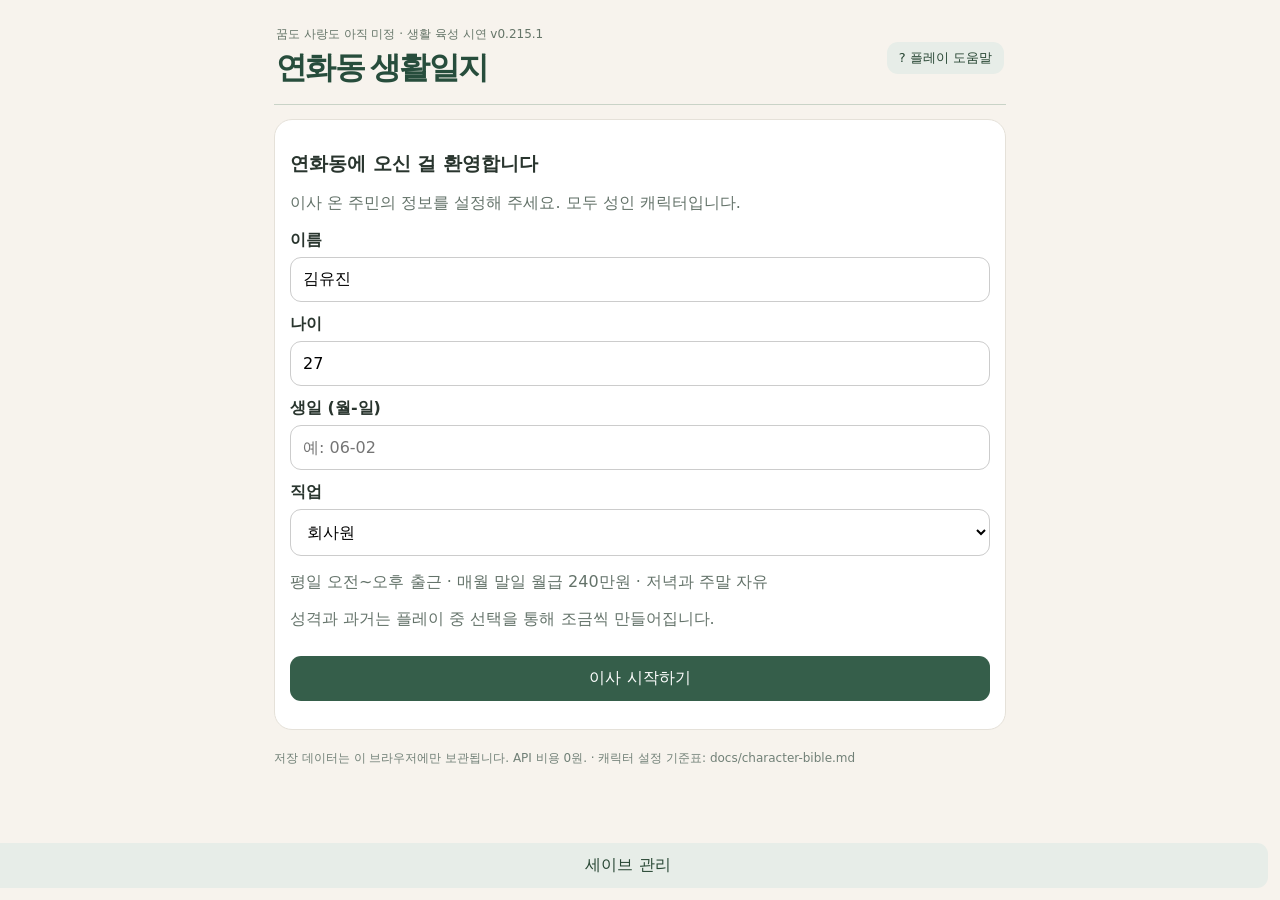
==== commit 54b063b3: "승인 문자 60세트를 관계별 수신·발신 대화에 연결" ====
--- a/index.html
+++ b/index.html
@@ -4539,6 +4539,1329 @@
  socialRecord(person).lastSeen=v.day;save();renderChoiceEvent();return}if(person&&!jobEvent&&aftermathRecord(person)&&aftermathRecord(person).status!=='friend'){v.activeEvent.aftermath=true;socialRecord(person).lastSeen=v.day;save();renderChoiceEvent();return}const conflict=conflictStage(person,place,jobEvent);if(conflict){v.activeEvent.conflictStage=conflict;v.activeEvent.description=conflict==='start'?'차유리가 가게에 관한 이야기를 꺼냈다.':conflict==='reflect'?'카페에 들어섰다.':conflict==='awkward'?'익숙한 얼굴이 보인다.':'차유리가 지난번 이야기를 다시 꺼냈다.';if(person)socialRecord(person).lastSeen=v.day;save();renderChoiceEvent();return}if(!person&&!jobEvent&&v.running&&v.running.plan[v.running.slot]==='자유외출'){const ex=exPlaceCandidate(place,v.day);if(ex){v.activeEvent.exMemory={person:ex};save();renderChoiceEvent();return}}if(person&&unresolvedOutingConflict(person)&&!jobEvent){v.activeEvent.conflictStage='awkward';v.activeEvent.description='유리가 이쪽을 보고 걸음을 늦췄다.';save();renderChoiceEvent();return}
 const personal=pickPersonalStory(person,place,activity,jobEvent);if(person&&!jobEvent&&socialRecord(person).reunionPending){v.activeEvent.reunion=true;}if(personal&&!v.activeEvent.reunion){v.activeEvent.personalStory=personal;v.activeEvent.description='';}else if(!v.activeEvent.reunion&&!jobEvent&&v.running){const w=pickWeatherScene(person,place,activity);if(w){v.activeEvent.weatherScene=w;v.activeEvent.description=w.description;v.weatherSeen[w.id]=true;}const g=w?null:pickGroup(place,activity);if(g){v.activeEvent.group=g;v.activeEvent.person=g.people[0];v.activeEvent.description='주민들이 같은 장소에 있다.';v.groupSeen[g.id]=v.day;for(const p of g.people)v.met[p]=true}}if(!v.activeEvent.reunion&&!v.activeEvent.personalStory&&!v.activeEvent.weatherScene&&!v.activeEvent.group ){if(speechOfferReady(person,jobEvent))v.activeEvent.speechOffer=true;else{const flirt=pickFlirt(person,place,jobEvent);if(flirt)v.activeEvent.flirtScene=flirt;}}if(person&&!jobEvent&&!v.activeEvent.speechOffer&&!v.activeEvent.flirtScene&&!v.activeEvent.reunion&&!v.activeEvent.personalStory&&!v.activeEvent.weatherScene&&!v.activeEvent.group&&attachmentReady(person))v.activeEvent.attachment=true;for(const who of (v.activeEvent.group?.people||(person?[person]:[])))socialRecord(who).lastSeen=v.day;renderChoiceEvent();save()}
 const contactLines={"공재희":"우리 번호 교환할래요? 다음에 인형뽑기 하러 가게.",'서이준':'필요한 일이 있으면 연락하세요. 번호 알려 드릴게요.','강도윤':'다음에 오실 때 연락 주세요. 시간 맞으면 커피라도 같이 마셔요.','한시우':'우리 번호 교환할래요? 다음에 같이 게임해요.','정태오':'연락처를 교환해 두면 좋겠습니다.','백지한':'이렇게 자주 마주치는데 이제 연락처 정도는 알아도 되겠죠?','임하나':'저… 괜찮으시면 연락처 교환할까요?','차유리':'다음에 같이 놀아요! 연락처 교환할래요?','오세린':'다음에 시간 맞으면 차 한잔해요. 연락처 알려 주실래요?','유지안':'다음에 시간 맞춰서 같이 운동해요. 번호 교환할까요?'};
+const approvedSms = {
+ "한시우": {
+  "01": {
+   "opening": [
+    "혹시 개구리 좋아해요?",
+    "인형뽑기에 한 마리 있는데 얘 표정이 진짜 억울해요"
+   ],
+   "choices": [
+    {
+     "label": "얼마나 억울한데요?",
+     "lines": [
+      "잠깐만요 사진 찍어 드릴게요",
+      "아 옆에 제 얼굴 비친 건 못 본 걸로 해 주세요"
+     ]
+    },
+    {
+     "label": "시우 씨 벌써 얼마 썼어요?",
+     "lines": [
+      "아직 천 원이요",
+      "근데 왜 벌써 혼나는 기분이지 ㅋㅋ"
+     ]
+    }
+   ]
+  },
+  "02": {
+   "opening": [
+    "식빵에 딸기잼 발라 먹으려고 했거든요",
+    "뚜껑이 안 열려서 지금 맨빵 두 장째예요"
+   ],
+   "choices": [
+    {
+     "label": "고무장갑 끼고 돌려 봐요.",
+     "lines": [
+      "어 열렸다",
+      "진작 물어볼걸. 이제 배불러요"
+     ]
+    },
+    {
+     "label": "그냥 맨빵을 좋아하는 거 아니에요?",
+     "lines": [
+      "첫 장은 진짜 잼 바르려고 꺼냈어요",
+      "두 번째 장부터는 뭐… 맛있더라고요 ㅋㅋ"
+     ]
+    }
+   ]
+  },
+  "03": {
+   "opening": [
+    "몇 분 정도 걸려요?"
+   ],
+   "choices": [
+    {
+     "label": "한 5분? 거의 다 왔어요.",
+     "lines": [
+      "그럼 바로 후렴 나오는 걸로요. 이거요",
+      "저는 이거 들을 때마다 걸음 빨라져서 맨날 2절 전에 도착해요"
+     ]
+    },
+    {
+     "label": "시간은 많아요. 시우 씨가 제일 좋아하는 걸로요.",
+     "lines": [
+      "아 제일 좋아하는 거면 이거요",
+      "근데 듣고 별로여도 말은 살살 해 줘요. 중학생 때부터 좋아했어요 저 이거"
+     ]
+    }
+   ],
+   "playerOpening": "시우 씨, 한 곡만 추천해 줘요. 지금 걸으면서 듣게."
+  },
+  "04": {
+   "opening": [
+    "아까 골목 돌고 나서 다시 뒤 봤지?"
+   ],
+   "choices": [
+    {
+     "label": "그걸 봤으면 시우도 돌아봤네?",
+     "lines": [
+      "응. 난 손도 흔들었는데",
+      "너 고개 돌리고 나서였어. 지나가던 아저씨가 받아 주셨어"
+     ]
+    },
+    {
+     "label": "응. 좀 더 같이 있을걸 싶어서.",
+     "lines": [
+      "나 아직 골목이야",
+      "거기서 잠깐만 기다려. 이번엔 내가 네 쪽으로 갈게"
+     ]
+    }
+   ]
+  },
+  "05": {
+   "opening": [
+    "[삭제된 메시지]",
+    "방금 거 봤어?"
+   ],
+   "choices": [
+    {
+     "label": "‘자기야’까지 봤는데.",
+     "lines": [
+      "그게 끝이야",
+      "한번 불러 보고 싶었는데 보내고 보니까 너무 떨려서 지웠어"
+     ]
+    },
+    {
+     "label": "못 봤어. 다시 보내 줘.",
+     "lines": [
+      "자기야",
+      "이번엔 안 지울게. 대답 좀 해 봐"
+     ]
+    }
+   ]
+  },
+  "06": {
+   "opening": [
+    "우리 전화 끊을 때 너 맨날 “응” 두 번 하는 거 알아?",
+    "첫 번째 응에 내가 끊으면 안 돼. 아직 할 말 남은 거더라"
+   ],
+   "choices": [
+    {
+     "label": "두 번째 응은 무슨 뜻인데?",
+     "lines": [
+      "그건 진짜 잘 자라는 뜻",
+      "근데 목소리가 제일 다정해져서 이번엔 내가 끊기 싫어져"
+     ]
+    },
+    {
+     "label": "시우도 끊기 직전에 꼭 내 이름 부르잖아.",
+     "lines": [
+      "아 그것도 티 났어?",
+      "이름 부르면 네가 한 번 더 대답해 주잖아. 그래서 그래"
+     ]
+    }
+   ]
+  }
+ },
+ "공재희": {
+  "01": {
+   "opening": [
+    "지금 빵집 근처예요? 소금빵 막 나왔대요 ㅎㅎ",
+    "저 아직 줄 서 있어요. 하나 더 사다 드릴까용?"
+   ],
+   "choices": [
+    {
+     "label": "나 지금 갈 수 있어요. 하나 부탁해요!",
+     "lines": [
+      "넹 ㅎㅎ 가게 앞 벤치에서 봐요",
+      "봉투는 따로 받아야지. 둘 다 제 손에 있으면 좀 위험해요 ㅋㅋ"
+     ]
+    },
+    {
+     "label": "오늘은 못 가요. 갓 나온 거 맛있겠다…",
+     "lines": [
+      "그쵸 ㅠㅠ 반 갈랐는데 김 나는 거 봐요",
+      "아 못 오신댔지. 사진까지 보내면 저 좀 얄밉죠? ㅋㅋ"
+     ]
+    }
+   ]
+  },
+  "02": {
+   "opening": [
+    "옷 팔려고 사진 찍었는데 저 이거 왜 팔죠?",
+    "사진 속 옷을 제가 사고 싶어요 ㄹㅇ ㅋㅋㅋ"
+   ],
+   "choices": [
+    {
+     "label": "다시 입어 봐요. 왜 팔려고 했는지 기억날지도 몰라요.",
+     "lines": [
+      "아 맞다 이거 주머니 가짜예요 ㅡㅡ",
+      "손 넣는 척 포즈 잡다가 생각났어요. 올릴래요"
+     ]
+    },
+    {
+     "label": "그 사진 나도 보고 싶어요.",
+     "lines": [
+      "잠깐만용. 지금 건 옷걸이에 걸어 놓고 찍은 거예요",
+      "제가 입은 게 더 예쁜데 그걸로 보실래요? ㅎㅎ"
+     ]
+    }
+   ]
+  },
+  "03": {
+   "opening": [
+    "칼국수집이요! 창가 맨 끝자리 추천 ㅎㅎ",
+    "거기 앉으면 사장님이 만두 빚는 거 보여요. 구경하다 보면 칼국수 나와요"
+   ],
+   "choices": [
+    {
+     "label": "재희 씨도 같이 갈래요?",
+     "lines": [
+      "헐 저도요? ㅎㅎ 혼자 드시고 싶은 줄 알고 옆자리 비는 시간까지 알아봐 줄 뻔했잖아요",
+      "둘이면 만두도 한 판 시켜요. 저 세 개 먹을 수 있어요"
+     ]
+    },
+    {
+     "label": "그런 자리까지 알아요? 단골인가 봐요.",
+     "lines": [
+      "넹 ㅋㅋ 제가 하도 봐서 하루는 사장님이 앞치마를 주셨어요",
+      "그날 제가 빚은 거 세 개 먹었는데 딱 제 것만 터졌어요 ㅠㅠ"
+     ]
+    }
+   ],
+   "playerOpening": "재희 씨, 동네에서 혼자 밥 먹기 좋은 데 알아요?"
+  },
+  "04": {
+   "opening": [
+    "우리 찍은 사진 있잖아. 나 세 번째 칸만 잘라서 폰 배경 했어 ㅎㅎ"
+   ],
+   "choices": [
+    {
+     "label": "거긴 재희 눈 감았잖아.",
+     "lines": [
+      "웅. 근데 거기서만 네가 나 보고 웃어",
+      "그렇게 웃는 걸 내가 눈 감느라 못 봤잖아 ㅡㅡ 이제 폰 켤 때마다 볼 거야 ♡"
+     ]
+    },
+    {
+     "label": "나도 보내 줘. 같이 하자.",
+     "lines": [
+      "그럼 자기는 두 번째 칸 할래? 거긴 내가 너 보고 있거든",
+      "담에 만나면 폰 두 개 딱 붙여 보자 ♡"
+     ]
+    }
+   ]
+  },
+  "05": {
+   "opening": [
+    "나 오늘 좀 치사한 부탁 해두 돼?",
+    "친구랑 싸웠는데 딱 5분만 내 편 해 줘. 나도 내가 쪼끔 잘못한 건 알아"
+   ],
+   "choices": [
+    {
+     "label": "5분 시작. 누가 우리 재희 속상하게 했어?",
+     "lines": [
+      "아 잠깐 타이머 멈춰 봐",
+      "우리 재희 한 번만 더 해 줘 ♡ 그거 듣느라 5분 다 쓰면 억울해"
+     ]
+    },
+    {
+     "label": "웬일로 먼저 잘못했다고 해. 무슨 일인데?",
+     "lines": [
+      "맨날 늦는 친구라 오늘은 나도 일부러 30분 늦게 나갔거든? 하필 오늘만 칼같이 왔대 ㅡㅡ",
+      "미안하다고 했어. 근데 속으론 너도 기다려 보니까 싫지? 싶더라. 이 말은 너한테만 하는 거야"
+     ]
+    }
+   ]
+  },
+  "06": {
+   "opening": [
+    "자?",
+    "자면 답 안 해두 돼",
+    "아 자는데 답을 어케 해 ㅋㅋㅋ 자꾸 보내면 깨겠다"
+   ],
+   "choices": [
+    {
+     "label": "안 자. 목소리 듣고 싶어?",
+     "lines": [
+      "웅 ♡ 근데 받자마자 웃지 마",
+      "저번에도 너 웃길래 나까지 웃다가 보고 싶단 말 못 했단 말야"
+     ]
+    },
+    {
+     "label": "눈은 거의 감겼어. 한 마디만 하고 자자.",
+     "lines": [
+      "그 한 마디 나 줘. 잘 자 내 사랑 ♡",
+      "답장 금지. 눈 감아 ㅎㅎ"
+     ]
+    }
+   ]
+  }
+ },
+ "강도윤": {
+  "01": {
+   "opening": [
+    "오늘 가게 메뉴판에 누가 별점을 매겨 놓고 갔어요.",
+    "코코아는 별 다섯 개인데 저는 네 개 반이네요."
+   ],
+   "choices": [
+    {
+     "label": "도윤 씨는 어디서 반 개 깎였대요?",
+     "lines": [
+      "‘마시멜로 하나만 줌.’",
+      "평소엔 두 개 주거든요. 그건 또 정확히 기억하나 봐요."
+     ]
+    },
+    {
+     "label": "사장님도 손님한테 별점 남겨요.",
+     "lines": [
+      "안 그래도 쪽지 뒤에 그려 놨어요. 별 다섯 개.",
+      "컵을 꼭 제 손에 돌려주고 가는 손님이라서요. 아직 반납대에 키가 안 닿거든요."
+     ]
+    }
+   ]
+  },
+  "02": {
+   "opening": [
+    "화분을 들여놓고 싶은데 해가 제일 잘 드는 자리에 제 의자가 있어요.",
+    "가게 얘기면 금방 정하겠는데 제 방이라 그런가. 줄자로 세 번이나 쟀네요."
+   ],
+   "choices": [
+    {
+     "label": "의자에 앉아서 화분을 안고 있으면요?",
+     "lines": [
+      "하하. 방금 빈 화분 안고 한번 앉아 봤어요.",
+      "옆집 분이랑 눈이 마주쳤는데 일단 화분부터 내려놨어요."
+     ]
+    },
+    {
+     "label": "도윤 씨도 볕 드는 데 앉아요. 작은 화분이면 둘 다 들어가겠네요.",
+     "lines": [
+      "제 자리도 챙겨 주시네요.",
+      "그럼 작은 걸로 살래요. 사실 거기 앉아서 귤 까먹는 걸 꽤 좋아해요."
+     ]
+    }
+   ]
+  },
+  "03": {
+   "opening": [
+    "지금 들고 있는 건 손잡이 떨어진 맥주잔인데요. 보여 드려요?"
+   ],
+   "choices": [
+    {
+     "label": "손잡이도 없는데 왜 그 잔만 써요?",
+     "lines": [
+      "물을 어디까지 부어야 제 입에 맞는지 알거든요.",
+      "곰 그림 배꼽까지요. 그래서 곰이 다 지워지기 전엔 못 버려요."
+     ]
+    },
+    {
+     "label": "보여 줘요. 집에서 쓰는 도윤 씨 물건 궁금해요.",
+     "lines": [
+      "[사진 한 장]",
+      "잔만 찍으면 되는데 식탁을 다 치웠어요. 사진 한 장 보내면서 제가 좀 유난이죠?"
+     ]
+    }
+   ],
+   "playerOpening": "도윤 씨, 집에서도 커피 그렇게 예쁜 잔에 마셔요?"
+  },
+  "04": {
+   "opening": [
+    "장 보러 와서 메모를 열었는데 맨 밑에 ‘딸기우유 큰 거’가 있네.",
+    "내가 잠깐 자리 비웠을 때 누가 써 놨을까."
+   ],
+   "choices": [
+    {
+     "label": "범인은 딸기우유를 마셔야 입을 열겠는데.",
+     "lines": [
+      "큰 거 이미 카트에 있어.",
+      "근데 다음엔 나 있을 때 써 줘. 내 옆에서 슬쩍 눈치 보면서 쓰는 것도 보고 싶어."
+     ]
+    },
+    {
+     "label": "그거 도윤이가 쓴 거야. 나 좋아한다고 사 둔다며.",
+     "lines": [
+      "……아, 맞다.",
+      "나 혼자 써 놓고 네가 장난친 줄 알고 웃고 있었네. 우유 앞에서 한참을."
+     ]
+    }
+   ]
+  },
+  "05": {
+   "opening": [
+    "집에서 전화 왔었어. 끊고 나서 네 이름 눌렀다가, 받으면 무슨 말부터 해야 될지 몰라서 문자해.",
+    "잠깐 같이 있어 줄래?"
+   ],
+   "choices": [
+    {
+     "label": "응. 전화 걸어 줘. 내가 오늘 있었던 일부터 얘기할게.",
+     "lines": [
+      "그게 좋겠다. 아까 점심 먹다가 웃긴 일 있었다며.",
+      "나 그거 아직 못 들었어. 지금 걸게."
+     ]
+    },
+    {
+     "label": "내가 그쪽으로 갈까?",
+     "lines": [
+      "응. 와 줘.",
+      "오늘은 데리러 가겠다는 말도 좀 힘들다. 문 열어 놓고 기다릴게."
+     ]
+    }
+   ]
+  },
+  "06": {
+   "opening": [
+    "내일 만나면 해 주려고 했던 말이 있는데, 아무래도 지금 해야겠어.",
+    "나 오늘 너 진짜 예쁘다고 생각했어."
+   ],
+   "choices": [
+    {
+     "label": "아까 내 앞에서는 내 얼굴에 뭐 묻었다며.",
+     "lines": [
+      "……아~ 정말 못 속이겠네.",
+      "네가 왜 그렇게 빤히 보냐는데 거기다 대고 예뻐서 그런다고 말이 안 나오더라."
+     ]
+    },
+    {
+     "label": "내일 만나서도 해 줘. 문자로 들으니까 얼굴이 안 보이잖아.",
+     "lines": [
+      "그럼 내일은 네가 먼저 눈 감아 줘.",
+      "말하고 나면 떠도 돼. 얼굴 빨개진 데까진 책임질게."
+     ]
+    }
+   ]
+  }
+ },
+ "서이준": {
+  "01": {
+   "opening": [
+    "혹시 오늘 오락실 다녀갔어요?",
+    "제 기록 바로 위에 낯익은 이름이 있어서요. 딱 10점 차이로."
+   ],
+   "choices": [
+    {
+     "label": "내 기록 맞아요. 10점이면 이긴 거죠?",
+     "lines": [
+      "그럼요. 1점이어도 이긴 거죠.",
+      "다만 오늘 영업이 아직 안 끝났어요."
+     ]
+    },
+    {
+     "label": "오늘 안 갔는데요. 이준 씨, 나한테 지면 그렇게 분해요?",
+     "lines": [
+      "아뇨. 모르는 사람이면 그냥 집에 가려고 했어요.",
+      "아는 사람이랑 엎치락뒤치락해야 재밌잖아요."
+     ]
+    }
+   ]
+  },
+  "02": {
+   "opening": [
+    "옆집에서 아침마다 같은 피아노 곡이 들리거든요.",
+    "두 달째 같은 데서 틀렸는데 오늘 처음으로 끝까지 쳤어요."
+   ],
+   "choices": [
+    {
+     "label": "이준 씨가 다 뿌듯했겠어요.",
+     "lines": [
+      "저도 모르게 박수를 쳤어요. 벽 너머에서 감사합니다, 하더라고요.",
+      "피아노만 들리는 줄 알았는데요."
+     ]
+    },
+    {
+     "label": "틀리던 데 지나갈 때 긴장하지 않았어요?",
+     "lines": [
+      "네. 양치하다가 잠깐 수도를 잠갔어요.",
+      "내일부터 다른 곡 치면 좀 서운할 것 같아요."
+     ]
+    }
+   ]
+  },
+  "03": {
+   "opening": [
+    "뭘 조립하고 있는데요?"
+   ],
+   "choices": [
+    {
+     "label": "책상이요. 다리 세 개는 딸깍했는데 마지막 게 안 들어가요.",
+     "lines": [
+      "그럼 일단 뒤집어 둔 그대로 놔둬요. 마지막 다리 끼우는 쪽만 사진 한 장 보내 줄래요?",
+      "방 전체 말고요. 저라면 사진 찍기 전에 방부터 치울 것 같아서요."
+     ]
+    },
+    {
+     "label": "미니어처 책상이요. 손가락 두 마디만 한 거.",
+     "lines": [
+      "아. 저는 지금 전동 드라이버 꺼내고 있었어요.",
+      "그 정도 크기면 소리 났는데 못 들었을 수도 있겠네요. 완성하면 저도 좀 보여 줘요."
+     ]
+    }
+   ],
+   "playerOpening": "이준 씨, 조립 설명서에 ‘딸깍 소리가 날 때까지’라고 써 있는데 아무 소리도 안 나요."
+  },
+  "04": {
+   "opening": [
+    "현관에 네 우산 있어. 내 우산이랑 똑같은 건데 어떻게 매번 네 것만 두고 가?"
+   ],
+   "choices": [
+    {
+     "label": "손잡이에 이준이가 묶어 준 끈 있잖아. 그게 내 거.",
+     "lines": [
+      "잠깐만.",
+      "……내가 네 걸 들고 출근했네. 방금 손목에 끈 걸고 너한테 문자했어."
+     ]
+    },
+    {
+     "label": "두고 가면 다음에 이준이가 씌워 주잖아.",
+     "lines": [
+      "지난번에도 그래서 내 쪽으로 자꾸 붙었어?",
+      "그럼 그냥 여기 둬. 다음에 비 와도 하나만 들고 나가게."
+     ]
+    }
+   ]
+  },
+  "05": {
+   "opening": [
+    "혼자 영화 보러 왔는데 습관적으로 표를 두 장 고를 뻔했어.",
+    "한 장 취소하고 들어왔는데 자리는 또 네가 좋아하는 맨 끝이야."
+   ],
+   "choices": [
+    {
+     "label": "이제 이준이도 거기가 편해진 거 아냐?",
+     "lines": [
+      "그런가 봐. 가운데 자리도 비었는데 굳이 여기 앉았어.",
+      "네가 왜 끝에 앉는지는 알겠다. 광고 보는 동안 아무도 내 무릎 앞을 안 지나가."
+     ]
+    },
+    {
+     "label": "나 없어서 허전해?",
+     "lines": [
+      "응. 예고편 세 개 봤는데 세 번 다 옆을 봤어.",
+      "우리 저거 보자고 말하려고."
+     ]
+    }
+   ]
+  },
+  "06": {
+   "opening": [
+    "내일 만나면 나한테 물어봐 줄래? 오늘 문자로 쓰다 만 게 뭐냐고."
+   ],
+   "choices": [
+    {
+     "label": "지금 물어볼래. 뭘 쓰다 말았는데?",
+     "lines": [
+      "네가 내 얘기 할 때 ‘우리 이준이’라고 하는 거 좋다고.",
+      "한 번 더 듣고 싶은데 내가 먼저 말하면 꼭 해 달라는 소리 같아서.",
+      "……쓰고 보니 해 달라는 소리 맞네."
+     ]
+    },
+    {
+     "label": "알았어. 만나서 물어볼게.",
+     "lines": [
+      "응. 이번엔 얼굴 보고 말해 보려고.",
+      "내일 내가 괜히 헛기침부터 해도 물 한 잔 주고 넘어가면 안 돼."
+     ]
+    }
+   ]
+  }
+ },
+ "정태오": {
+  "01": {
+   "opening": [
+    "오늘 순찰 도는데 어떤 애가 제 구두를 그려도 되냐고 묻더군요.",
+    "벤치 옆에 발 올리고 잠깐 서 있었습니다."
+   ],
+   "choices": [
+    {
+     "label": "그림도 봤어요?",
+     "lines": [
+      "예. 구두 앞에 긁힌 자국까지 그렸습니다. 한 짝만 유난히 닳았더라고요.",
+      "저도 그 그림 보고 처음 알았습니다."
+     ]
+    },
+    {
+     "label": "사람들 지나다니는데 좀 민망했겠어요.",
+     "lines": [
+      "처음엔 좀 그랬습니다. 근데 제가 발을 내릴 때마다 애가 지우개부터 들더군요.",
+      "그 뒤론 가만히 있었습니다."
+     ]
+    }
+   ]
+  },
+  "02": {
+   "opening": [
+    "혹시 오늘 찍은 사진 있으면 한 장 보내 주시겠습니까?",
+    "아까 같이 찍은 거요. 오늘은 머리가 잘된 것 같아서요."
+   ],
+   "choices": [
+    {
+     "label": "태오 씨 나온 부분만 잘라서 보내 줄까요?",
+     "lines": [
+      "아뇨. 같이 나온 걸로 주십시오.",
+      "저 혼자 찍은 건 이발소에서 이미 봤습니다."
+     ]
+    },
+    {
+     "label": "나도 보자마자 잘 어울린다고 생각했어요.",
+     "lines": [
+      "그랬습니까?",
+      "다음엔 그 자리에서 말씀해 주셔도 됩니다. 저 그런 얘기 좋아합니다."
+     ]
+    }
+   ]
+  },
+  "03": {
+   "opening": [
+    "동네 목욕탕 갑니다. 얘기하고 보니 쉬는 날에도 물에 들어가는 건 똑같네요."
+   ],
+   "choices": [
+    {
+     "label": "물에 있는 게 그렇게 좋아요?",
+     "lines": [
+      "예. 특히 비 오는 날에요. 거긴 온탕에 앉으면 작은 창으로 비 오는 게 보입니다."
+     ]
+    },
+    {
+     "label": "목욕 끝나면 바나나우유도 마셔요?",
+     "lines": [
+      "흰 우유 마십니다. 바나나우유는 너무 달아서요.",
+      "근데 누구랑 같이 가면 꼭 바나나우유를 사다 줍니다. 제가 좋아하게 생겼습니까?"
+     ]
+    }
+   ],
+   "playerOpening": "태오 씨, 지난번에 수영 쉬는 날엔 뭐 하냐고 물었더니 대답하다 말았잖아요. 뭐 해요?"
+  },
+  "04": {
+   "opening": [
+    "나 근무 끝났어. 아침 먹고 들어가려고.",
+    "혹시 깼어?"
+   ],
+   "choices": [
+    {
+     "label": "응. 밥 먹으러 가는 동안 통화할까?",
+     "lines": [
+      "좋지. 나 아직 지구대 안이야. 옷만 갈아입고 바로 걸게."
+     ]
+    },
+    {
+     "label": "방금 깼어. 오늘 많이 힘들었어?",
+     "lines": [
+      "응. 오늘은 좀.",
+      "들어가서 한숨 자고 올게. 저녁에 일어나면 같이 밥 먹자."
+     ]
+    }
+   ]
+  },
+  "05": {
+   "opening": [
+    "네가 준 멸치볶음 다 먹었어. 통 씻어 놨는데 이번에도 뚜껑이 안 맞아.",
+    "우리 집에 네모난 뚜껑만 세 개야."
+   ],
+   "choices": [
+    {
+     "label": "여기 동그란 거 세 개 있어. 다음에 만나서 바꾸자.",
+     "lines": [
+      "응. 현관에 내놨어. 지난번엔 씻어 놓고 통째로 두고 갔잖아."
+     ]
+    },
+    {
+     "label": "그냥 태오네 거랑 내 거랑 합쳐 쓰자. 맨날 왔다 갔다 하는데.",
+     "lines": [
+      "그래. 그게 편하지.",
+      "나 방금 ‘우리 집 거’라고 쓰려다가 고쳤는데. 그냥 그렇게 부를까 봐."
+     ]
+    }
+   ]
+  },
+  "06": {
+   "opening": [
+    "아까 차 지나갈 때 네가 내 팔 잡아당겼잖아.",
+    "그 뒤에도 그냥 잡고 걷지. 왜 금방 놨어?"
+   ],
+   "choices": [
+    {
+     "label": "태오가 놀란 것 같아서. 싫었어?",
+     "lines": [
+      "좋았어. 네가 먼저 팔짱 끼는 줄 알고 팔 좀 굽혀 줬는데.",
+      "못 봤구나."
+     ]
+    },
+    {
+     "label": "그렇게 아쉬웠으면 태오가 먼저 잡지.",
+     "lines": [
+      "그러게. 그때는 왜 그 생각을 못 했지.",
+      "다음엔 내가 잡을게."
+     ]
+    }
+   ]
+  }
+ },
+ "차유리": {
+  "01": {
+   "opening": [
+    "포스터 붙였어요. 전에 세린이랑 셋이서 봤던 거.",
+    "지나가다 보이면 사진 한 장만 찍어 줄래요? 사람들이 좀 다닐 때요."
+   ],
+   "choices": [
+    {
+     "label": "사람 없는 게 포스터는 더 잘 보이지 않아요?",
+     "lines": [
+      "포스터만 나온 사진은 저한테 많아요. 누가 그 앞에 잠깐 서 있는 게 한 장쯤 있으면 좋겠어서요."
+     ]
+    },
+    {
+     "label": "나 거기 앞인데. 세린 씨가 벌써 찍고 있어요.",
+     "lines": [
+      "그럼 세린이 뒷모습까지 나오게 찍어 줘요.",
+      "걔가 고른 걸로 붙였거든요. 나중에 뽑아서 한 장 주게요."
+     ]
+    }
+   ]
+  },
+  "02": {
+   "opening": [
+    "복숭아 딱딱한 것도 먹어요? 한 상자 받았는데 저는 말랑한 걸 좋아해서요."
+   ],
+   "choices": [
+    {
+     "label": "딱딱한 게 더 좋아요. 씻어서 사과처럼 먹어요.",
+     "lines": [
+      "잘됐다. 그럼 몇 개 가져갈래요?",
+      "괜히 깎아 놓을 뻔했네. 씻기만 해 둘게요."
+     ]
+    },
+    {
+     "label": "나도 말랑한 쪽이에요. 좀 뒀다 먹을까요?",
+     "lines": [
+      "그래요. 향 올라오면 그때 같이 먹어요.",
+      "저는 싱크대 앞에 서서 먹을 만큼 푹 익은 게 좋아요."
+     ]
+    }
+   ]
+  },
+  "03": {
+   "opening": [
+    "아, 영화표. 아직 거기 있었어요?"
+   ],
+   "choices": [
+    {
+     "label": "소중한 거면 따로 빼 둘까요?",
+     "lines": [
+      "그 자리에 끼워 두면 돼요. 영화 본 날 어디까지 읽었나 기억나서 좋아요.",
+      "다 읽으면 그쪽 책갈피도 하나 두고 가요. 뭐 보다가 멈췄는지 저도 보게."
+     ]
+    },
+    {
+     "label": "영화 제목이 다 바랬어요. 뭐 봤어요, 그날?",
+     "lines": [
+      "세린이랑 심야 공포 영화 봤어요. 끝나고 둘 다 혼자 가기 싫어서 저희 집에서 잤어요.",
+      "그날 찍은 사진은 멀쩡한데 표만 벌써 그렇게 됐네요."
+     ]
+    }
+   ],
+   "playerOpening": "유리 씨, 책 빌려주면서 안에 뭐 끼워 둔 거 기억나요?"
+  },
+  "04": {
+   "opening": [
+    "내 셔츠 소매 네가 접어 놨지? 한쪽만 반듯해."
+   ],
+   "choices": [
+    {
+     "label": "응. 설거지할 때 자꾸 흘러내리길래.",
+     "lines": [
+      "그때였구나. 손에 거품 묻어서 팔만 들고 있었던 건 기억나.",
+      "오늘은 그쪽 보고 나머지 한쪽도 똑같이 접었어."
+     ]
+    },
+    {
+     "label": "한쪽 해 주니까 나머지는 유리가 해 보겠다며.",
+     "lines": [
+      "응. 내가 한 쪽은 현관 나서자마자 풀렸어.",
+      "다음에 한 번 더 보여 줄래? 이번엔 네 손 좀 보게."
+     ]
+    }
+   ]
+  },
+  "05": {
+   "opening": [
+    "아까 네가 오늘 힘들었다고 했는데 내가 자꾸 내일 어떻게 할지만 얘기했지.",
+    "끊고 나니까 정작 뭐가 제일 힘들었는지도 안 물어봤더라."
+   ],
+   "choices": [
+    {
+     "label": "사실 한마디만 듣고 싶었어. 오늘 고생했다고.",
+     "lines": [
+      "고생했어, 오늘. 아까 바로 해 줄 수 있는 말이었는데.",
+      "다음엔 네 얘기 좀 더 듣고 싶어. 중간에 안 끊을게."
+     ]
+    },
+    {
+     "label": "나 지금은 좀 풀렸어. 그냥 딴 얘기 하자.",
+     "lines": [
+      "그래. 나 오늘 세린이한테 앞머리 맡겼어.",
+      "사진 볼래? 왼쪽이 좀 짧은데 나는 꽤 마음에 들어."
+     ]
+    }
+   ]
+  },
+  "06": {
+   "opening": [
+    "고개 좀 들어 볼래? 나 길 건너에 있어."
+   ],
+   "choices": [
+    {
+     "label": "보인다. 유리야, 잠깐만 있어. 내가 건너갈게.",
+     "lines": [
+      "응. 나 버스 하나 보내고 기다릴게.",
+      "천천히 와. 너 오는 거 여기서 보고 있을래."
+     ]
+    },
+    {
+     "label": "찾았다. 오늘 그 귀걸이 했네?",
+     "lines": [
+      "이 거리에서 그게 보여?",
+      "네가 골라 준 거 맞아. 아침에 끼면서 보여 주고 싶었는데 여기서 보네."
+     ]
+    }
+   ]
+  }
+ },
+ "백지한": {
+  "01": {
+   "opening": [
+    "저 내일 그 근처로 외근 나가요. 열두 시 반쯤 시간 괜찮아요? 같이 점심 먹고 싶어서요."
+   ],
+   "choices": [
+    {
+     "label": "좋아요. 지한 씨는 뭐 먹고 싶어요?",
+     "lines": [
+      "생선구이요. 점심 같이 먹는 분들은 옷에 냄새 밴다고 잘 안 가거든요.",
+      "나오면 커피 들고 좀 걸을까요? 전 한 시 반까지만 돌아가면 돼요."
+     ]
+    },
+    {
+     "label": "내일은 시간이 안 맞을 것 같아요.",
+     "lines": [
+      "그럼 다음에 먹어요. 그때는 좀 일찍 물어볼게요.",
+      "근처 갈 일 생길 때까지 기다리니까 자꾸 전날에야 연락하게 되네요."
+     ]
+    }
+   ]
+  },
+  "02": {
+   "opening": [
+    "노래방 가면 처음에 뭐 불러요? 지금 회식 왔는데 아무도 예약을 안 해서 반주기 광고만 세 번째 보고 있어요."
+   ],
+   "choices": [
+    {
+     "label": "난 오래된 노래요. 다들 후렴은 아는 걸로.",
+     "lines": [
+      "저도 아는 옛날 노래 하나 넣었어요.",
+      "첫 소절 들어가니까 다들 마이크 잡네요. 이제 탬버린만 치면 되겠어요."
+     ]
+    },
+    {
+     "label": "지한 씨가 진짜 좋아하는 노래 불러요. 그게 궁금한데.",
+     "lines": [
+      "좋아하는 건 조용한 노래라 여기선 제 목소리가 묻힐걸요.",
+      "그건 다음에 같이 가면 불러 줄게요. 첫 곡으로요."
+     ]
+    }
+   ]
+  },
+  "03": {
+   "opening": [
+    "저도 거기서 한 번 틀렸어요. 빵 굽는 냄새 나는 쪽으로 가면 큰길이에요."
+   ],
+   "choices": [
+    {
+     "label": "지금도 냄새 나요. 이걸로 길 찾는 건 처음이네.",
+     "lines": [
+      "찾았으면 다행이에요. 거기 오전엔 빵 냄새고 오후엔 참기름 냄새예요. 방앗간도 같은 쪽에 있거든요."
+     ]
+    },
+    {
+     "label": "지한 씨도 길 틀리면 그냥 쭉 가 봐요?",
+     "lines": [
+      "약속 없으면요. 그날도 그냥 걸었는데 백반집이 하나 나오더라고요.",
+      "지금 제가 혼자 밥 먹을 때 제일 자주 가는 집이에요."
+     ]
+    }
+   ],
+   "playerOpening": "지한 씨, 연화동 처음 왔을 때 길 안 헷갈렸어요? 나 오늘 또 세탁소 옆에서 반대로 갔어요."
+  },
+  "04": {
+   "opening": [
+    "오늘 아침에 네가 매 준 넥타이, 퇴근할 때까지 그대로였어."
+   ],
+   "choices": [
+    {
+     "label": "비뚤어졌을 텐데 한 번도 안 고쳤어?",
+     "lines": [
+      "응. 엘리베이터 거울에서 봤어.",
+      "아침에 네가 두 걸음 물러나서 한참 보더니 됐다고 했잖아. 그럼 된 거지."
+     ]
+    },
+    {
+     "label": "아침부터 재밌었어. 다음에도 내가 매 줄까?",
+     "lines": [
+      "그래. 내일은 내가 의자에 앉을게.",
+      "너 아까 내 목에 팔 두르고 계속 까치발 들고 있었잖아."
+     ]
+    }
+   ]
+  },
+  "05": {
+   "opening": [
+    "나 오늘 퇴근길이 좀 길었으면 좋겠어. 집에 가서도 일 생각할 것 같아서.",
+    "잠깐 통화할래?"
+   ],
+   "choices": [
+    {
+     "label": "응. 무슨 일 있었는지 들려줘.",
+     "lines": [
+      "회의 때 후배가 설명하는데 내가 중간에 말을 받았어. 끝나고 보니 내가 거의 다 얘기했더라.",
+      "내일 먼저 말 꺼내 보려고. 오늘은 네가 좀 들어 줘."
+     ]
+    },
+    {
+     "label": "나 지금 전화는 어려운데 문자는 볼 수 있어.",
+     "lines": [
+      "그럼 나 집까지 한 정거장만 걸을게. 걸으면서 네 문자 볼래.",
+      "너는 오늘 어땠어? 난 아침에 네가 늦잠 잤다는 데까지만 들었어."
+     ]
+    }
+   ]
+  },
+  "06": {
+   "opening": [
+    "나 네 얼굴 좀 보고 싶은데 잠깐 나올래? 아직 회사 앞이야. 괜찮으면 그쪽으로 가려고."
+   ],
+   "choices": [
+    {
+     "label": "응. 오늘은 내가 중간까지 마중 갈게.",
+     "lines": [
+      "그럼 연화천 다리에서 볼까?",
+      "나 오늘은 만나면 인사보다 먼저 안아도 돼?"
+     ]
+    },
+    {
+     "label": "오늘은 집에서 꼼짝도 하기 싫어. 들어와서 같이 누워 있을래?",
+     "lines": [
+      "그게 더 좋지. 나 도착하면 벨 한 번만 누를게.",
+      "이불 펴 놓고 있어. 옆에 누울 자리만 있으면 돼."
+     ]
+    }
+   ]
+  }
+ },
+ "임하나": {
+  "01": {
+   "opening": [
+    "강의실 앞까지 왔는데 휴강이래요. 과외까지 두 시간 비었어요.",
+    "……있잖아요, 혹시 지금 학교 근처예요?"
+   ],
+   "choices": [
+    {
+     "label": "응, 근처예요. 같이 뭐 먹을까요?",
+     "lines": [
+      "네. 저 오늘은 떡볶이 먹고 싶어요.",
+      "사실 혼자 가도 되는데 두 명이면 튀김도 시킬 수 있잖아요."
+     ]
+    },
+    {
+     "label": "오늘은 멀리 있어요. 두 시간이면 집에 가기도 애매하겠다.",
+     "lines": [
+      "그렇죠? 그럼 도서관 소파 좋은 자리 남았나 봐야겠어요.",
+      "다음에는 공강인 날 미리 물어볼게요. 같이 밥 먹고 싶었거든요."
+     ]
+    }
+   ]
+  },
+  "02": {
+   "opening": [
+    "편의점에서 밤마다 듣는 라디오에 어제 처음으로 문자 보냈거든요.",
+    "방금 제 거 읽어 줬어요. 제 이름 나오니까 손님도 없는데 괜히 볼륨 줄였어요."
+   ],
+   "choices": [
+    {
+     "label": "무슨 사연 보냈어요?",
+     "lines": [
+      "매일 이 시간에 바닥 닦으면서 듣는다고요. 그랬더니 오늘은 한 곡 쉬었다 닦으래요.",
+      "그래서 진짜 밀대 세워 놓고 앉아 있어요."
+     ]
+    },
+    {
+     "label": "나도 들을래요. 주파수 알려 줘요.",
+     "lines": [
+      "잠깐만요. 지금 나오는 게 제가 신청한 곡이에요.",
+      "아, 앞부분이 제일 좋은데. 그냥 제목도 보내 드릴게요."
+     ]
+    }
+   ]
+  },
+  "03": {
+   "opening": [
+    "저는 첫 장이요. 서서 읽다가 다리 아프다는 생각이 들면 그거 사요."
+   ],
+   "choices": [
+    {
+     "label": "지금 딱 그런데. 그럼 이거 사야겠다.",
+     "lines": [
+      "무슨 책이에요? 표지 한 번만 보여 주세요.",
+      "다 읽고 나서도 좋으면 저도 읽어 볼래요."
+     ]
+    },
+    {
+     "label": "난 맨 뒷장부터 읽는데.",
+     "lines": [
+      "아, 저한테는 무슨 내용인지 말하지 마세요.",
+      "근데 마지막 줄이 좋아서 첫 장으로 돌아가는 기분은 좀 궁금해요."
+     ]
+    }
+   ],
+   "playerOpening": "하나 씨, 처음 보는 책은 어디부터 펴 봐요? 나 지금 서점인데 한 권만 고르려니까 어렵네요."
+  },
+  "04": {
+   "opening": [
+    "오늘 과외하는 애가 자기가 푼 걸 나한테 설명해 줬어. 내가 한마디도 안 했는데 끝까지 다 하더라.",
+    "버스 탔는데도 자꾸 웃음 나."
+   ],
+   "choices": [
+    {
+     "label": "하나가 기다려 줘서 끝까지 말했나 보다.",
+     "lines": [
+      "사실 중간에 두 번쯤 입 열 뻔했어. 근데 애가 손가락으로 딱 잠깐만, 이러는 거야.",
+      "그게 얼마나 귀여웠는지 너도 봤어야 돼."
+     ]
+    },
+    {
+     "label": "하나야, 이건 전화로 듣고 싶어. 네 목소리 엄청 신났을 것 같아.",
+     "lines": [
+      "응. 나 다음 정류장에서 내려. 내리면 걸게.",
+      "아까부터 이 얘기 누구한테 하고 싶었는데 제일 먼저 네 생각 났어."
+     ]
+    }
+   ]
+  },
+  "05": {
+   "opening": [
+    "다음에 우리 디저트 먹으러 가면 케이크 하나씩 시키자. 나 이번엔 반반 안 할래."
+   ],
+   "choices": [
+    {
+     "label": "지난번에 딸기 케이크 더 먹고 싶었어?",
+     "lines": [
+      "응. 마지막 딸기도 내가 먹고 싶었어.",
+      "네가 먹을래 하고 물었을 때 그냥 응 하면 되는데, 꼭 집에 와서 생각나더라."
+     ]
+    },
+    {
+     "label": "그래. 나도 하나랑 똑같은 거 시켜도 돼?",
+     "lines": [
+      "그럼. 똑같은 거 두 개 놓고 먹자.",
+      "나란히 나온 케이크에서 우리 둘 다 딸기부터 집어 먹을 거 생각하니까 벌써 좋아."
+     ]
+    }
+   ]
+  },
+  "06": {
+   "opening": [
+    "……있잖아. 아까 헤어질 때 너 나한테 입 맞추려고 했어?",
+    "내가 고개 숙여서 이마에 닿은 거야?"
+   ],
+   "choices": [
+    {
+     "label": "응. 하나가 내 소매 잡길래 나도 가까이 갔어.",
+     "lines": [
+      "그거 가지 말라고 잡은 거 맞아. 막상 네 얼굴이 가까워지니까 눈을 어디 둬야 할지 모르겠더라.",
+      "다음엔 그냥 눈 감을게."
+     ]
+    },
+    {
+     "label": "이마에 하고 싶어서 한 건데. 다른 데가 좋았어?",
+     "lines": [
+      "응. 입술에.",
+      "아, 보내고 나니까 얼굴 뜨거워. 그래도 안 지울래."
+     ]
+    }
+   ]
+  }
+ },
+ "오세린": {
+  "01": {
+   "opening": [
+    "오늘은 진료 예약도 없는 강아지가 병원에 들렀어요. 산책 나왔다가 제 발로 들어왔다는데, 보호자분이 더 어리둥절해하시더라고요."
+   ],
+   "choices": [
+    {
+     "label": "세린 씨한테 인사하러 왔나 봐요.",
+     "lines": [
+      "저도 그런 줄 알고 반갑게 나갔거든요. 근데 제 옆을 쏙 지나서 체중계에 올라가더라고요.",
+      "지난번에 거기 얌전히 앉았다고 다 같이 박수 쳐 줬던 애예요."
+     ]
+    },
+    {
+     "label": "세린 씨는 병원 밖에서 만나도 누군지 바로 알아봐요?",
+     "lines": [
+      "강아지는 곧잘 알아봐요. 보호자분이 혼자 인사하시면 잠깐 헤매고요.",
+      "그분들도 아세요. 성함보다 ‘보리 아빠예요’가 먼저 나와요."
+     ]
+    }
+   ]
+  },
+  "02": {
+   "opening": [
+    "유리 씨가 앞머리 조금만 다듬어 달래서 잘라 줬는데요. 다 자르고 나니까 제 앞머리도 자르고 싶어졌어요."
+   ],
+   "choices": [
+    {
+     "label": "지금 가위 들고 거울 앞이에요?",
+     "lines": [
+      "어머, 어떻게 알았어요? 한쪽 손에 앞머리까지 잡고 있었는데.",
+      "일단 핀으로 올려 볼게요. 자르고 싶은 건지 그냥 눈을 찌르는 건지."
+     ]
+    },
+    {
+     "label": "유리 씨한테 이번엔 세린 씨 차례라고 해 봐요.",
+     "lines": [
+      "물어봤더니 자기는 종이 자르는 가위만 잘 쓴대요.",
+      "대신 앞머리 있는 제 옛날 사진을 같이 봐 줬어요. 저는 짧은 게 꽤 마음에 드네요."
+     ]
+    }
+   ]
+  },
+  "03": {
+   "opening": [
+    "연근조림이요. 얇고 가장자리가 꼬들꼬들한 거. 혹시 오늘 나왔어요?"
+   ],
+   "choices": [
+    {
+     "label": "네. 세린 씨 것도 한 팩 살까요?",
+     "lines": [
+      "그러면 부탁해도 될까요? 퇴근하고 가면 늘 그 칸만 비어 있거든요.",
+      "오늘은 밥만 지으면 되겠네요. 고마워요."
+     ]
+    },
+    {
+     "label": "오늘은 통통한 것만 있어요. 이것도 맛있으려나.",
+     "lines": [
+      "으음, 사장님한테 한 조각만 맛봐도 되냐고 해 보세요.",
+      "저도 그렇게 먹어 보고 알았어요. 제가 연근을 좋아하는 게 아니라 그 양념을 좋아한다는 걸요."
+     ]
+    }
+   ],
+   "playerOpening": "세린 씨, 시장 반찬 가게에서 가끔 사 간다는 게 뭐였죠? 지금 그 앞이에요."
+  },
+  "04": {
+   "opening": [
+    "아까 내 얼굴에 뭐 묻었나 했어. 얘기하다 말고 왼쪽 뺨만 보길래."
+   ],
+   "choices": [
+    {
+     "label": "웃을 때 점이 살짝 올라가는 게 예뻐서.",
+     "lines": [
+      "그래? 지금 거울 보고 웃어 봤는데 내가 하니까 잘 모르겠다.",
+      "다음에 또 그러면 그 자리에서 말해 줘. 네 눈엔 어떻게 보이나 궁금해."
+     ]
+    },
+    {
+     "label": "거기 입 맞추고 싶었어. 사람들 지나가서 참았지.",
+     "lines": [
+      "어머, 말해 주지. 골목 하나만 돌면 아무도 없었는데.",
+      "다음엔 내가 그쪽으로 가자고 할게."
+     ]
+    }
+   ]
+  },
+  "05": {
+   "opening": [
+    "나 오늘은 저녁 먹으면서 좀 투덜거리고 싶어. 너 지금 문자할 수 있어?"
+   ],
+   "choices": [
+    {
+     "label": "응. 나 밥친구 해 줄게. 뭐가 속상했어?",
+     "lines": [
+      "하루 종일 짬이 안 나서 김밥 한 줄을 세 번에 나눠 먹었어. 근데 집에 와서 냉장고를 여니까 아침에 싸 놓고 간 도시락이 그대로 있더라.",
+      "그거 보는데 그제야 속상했어. 계란말이도 했거든, 아침에."
+     ]
+    },
+    {
+     "label": "지금은 길게 못 듣는데, 이따 내가 전화해도 돼?",
+     "lines": [
+      "응. 그럼 나 먼저 저녁 먹고 씻을게.",
+      "전화 오면 오늘 제일 서러웠던 일 하나만 골라서 얘기해야지. 벌써 두 개거든."
+     ]
+    }
+   ]
+  },
+  "06": {
+   "opening": [
+    "네가 우리 집에서 자고 가면 베개가 둘 다 침대 한가운데에 있어. 이번에도 그래."
+   ],
+   "choices": [
+    {
+     "label": "내가 자면서 세린이한테 붙나 봐.",
+     "lines": [
+      "이번엔 나였어. 새벽에 잠깐 깼는데 내 베개만 저 뒤에 있고 난 네 베개를 베고 있더라.",
+      "네가 자면서 자리 조금 내주는 게 좋아서 그냥 거기 있었어."
+     ]
+    },
+    {
+     "label": "불편했어? 다음엔 내가 조금 떨어져서 잘게.",
+     "lines": [
+      "아니, 나 좋았어. 아침에 눈 뜨면 네 얼굴이 바로 보여서.",
+      "다음에도 이쪽에서 자. 내가 먼저 누워서 네 자리 좀 데워 놓을게."
+     ]
+    }
+   ]
+  }
+ },
+ "유지안": {
+  "01": {
+   "opening": [
+    "와 저 오늘 수업 진짜 잘했나 봐요",
+    "맨날 촬영 시간만 되면 쏙 빠지던 분이 오늘은 맨 앞에 섰어요. 자기 폰까지 저한테 딱 맡기고!"
+   ],
+   "choices": [
+    {
+     "label": "그분도 오늘은 좀 자신 있었나 봐요.",
+     "lines": [
+      "그쵸! 중간에 한 번 틀렸거든요? 근데 옆 사람 보고 웃더니 끝까지 추셨어요.",
+      "저는 거기가 제일 좋아요. 방금도 거기만 다시 봤어요 ㅋㅋ"
+     ]
+    },
+    {
+     "label": "지안 씨 지금 엄청 자랑하고 싶었죠?",
+     "lines": [
+      "네! 학원 문 잠그자마자 폰부터 꺼냈잖아요.",
+      "오늘 누가 수업 어땠냐고 한 번만 물어봐 줬으면 했는데 못 기다렸어요 ㅋㅋ"
+     ]
+    }
+   ]
+  },
+  "02": {
+   "opening": [
+    "저 방금 김밥 처음 말아 봤어요!",
+    "한 줄은 벌써 먹었고 두 번째 거 마는 중이에요. 이번엔 진짜 꽉 찼어요"
+   ],
+   "choices": [
+    {
+     "label": "뭐 넣었길래요? 사진 보여 줘요.",
+     "lines": [
+      "[김밥 한가운데에 달걀말이가 통째로 들어간 사진]",
+      "달걀 얇게 부쳐서 써는 게 너무 귀찮았어요. 근데 봐요. 이게 훨씬 맛있어 보이지 않아요?"
+     ]
+    },
+    {
+     "label": "지금 싸는 거 나도 한 입만.",
+     "lines": [
+      "오 진짜 올래요? 그럼 안 썰고 기다릴게요!",
+      "꽁다리 좋아해요? 전 좋아해요. 양쪽 한 개씩 딱 나눠 먹자."
+     ]
+    }
+   ]
+  },
+  "03": {
+   "opening": [
+    "네네 왼쪽! 잠깐만요 옆에 파란 점 있어요? 매니큐어 안 마른 손으로 만져서 묻었거든요"
+   ],
+   "choices": [
+    {
+     "label": "있어요! 지워지지도 않던데요?",
+     "lines": [
+      "아 지우지 마요 제 거 맞아요!!",
+      "저 이거 찾는다고 그 길 세 번 걸었어요. 어디예요? 제가 갈게요!"
+     ]
+    },
+    {
+     "label": "아, 뒤집어 보니까 R이에요.",
+     "lines": [
+      "아아 아깝다. 저 방금 신발 한 짝 신었는데 ㅋㅋ",
+      "기왕 신은 거 한 바퀴 더 돌고 올래요. 오늘은 벤치 밑도 봐야지."
+     ]
+    }
+   ],
+   "playerOpening": "지안 씨, 연화천에서 이어폰 한 짝 주웠어요. 잃어버린 거 왼쪽이었죠?"
+  },
+  "04": {
+   "opening": [
+    "아 나 방금 보낸 거 끝까지 들어 봐",
+    "중간에 말 꼬인 거 듣고 끄지 말고 ㅋㅋ 맨 끝이 본론이야"
+   ],
+   "choices": [
+    {
+     "label": "다 들었어. 마지막에 뽀뽀 소리 낸 거야?",
+     "lines": [
+      "응! 근데 보내고 들어 보니까 되게 작더라.",
+      "너 지금 혼자야? 한 번 더 보내도 돼?"
+     ]
+    },
+    {
+     "label": "지안아, 나 이어폰 없어. 집에 가서 들어도 돼?",
+     "lines": [
+      "어 그럼 집에서 들어! 밖에서 틀면 내가 더 부끄러워 ㅋㅋ",
+      "대신 듣고 답장도 음성으로 줘. 나 네 목소리 듣고 싶단 말야."
+     ]
+    }
+   ]
+  },
+  "05": {
+   "opening": [
+    "우리 야구 보러 가자! 나 응원석 앉고 싶어.",
+    "지금 중계에 옆 사람끼리 어깨 걸고 뛰는 거 나왔는데 저거 너랑 하면 진짜 재밌겠다"
+   ],
+   "choices": [
+    {
+     "label": "좋아. 야구는 내가 알려 줄게. 응원가는 지안이가 맡아.",
+     "lines": [
+      "완전 좋아. 나 벌써 하나 외웠어.",
+      "근데 나 노래 부르느라 안타 치는 거 놓치면 팔 좀 잡아당겨 줘. 너랑 같이 봐야지!"
+     ]
+    },
+    {
+     "label": "난 오래 서 있으면 힘든데, 앉아서 봐도 돼?",
+     "lines": [
+      "당연하지. 그럼 우리 편한 자리 잡자. 응원가야 앉아서도 부르지!",
+      "나 신나서 일어날 때 네 손까지 잡고 일어나는 것만 조심하면 돼 ㅋㅋ"
+     ]
+    }
+   ]
+  },
+  "06": {
+   "opening": [
+    "나 오늘 네가 데리러 왔으면 좋겠어.",
+    "학원 문 열고 나오는데 네가 딱 서 있으면 나 진짜 좋을 것 같거든. 올래?"
+   ],
+   "choices": [
+    {
+     "label": "갈게. 지안아, 오늘은 내가 먼저 안아도 돼?",
+     "lines": [
+      "그걸 왜 물어봐. 당연하지!",
+      "아 근데 나 너 보이면 먼저 뛰어가는데. 오늘은 문 잡고 있을게. 네가 와서 안아 줘."
+     ]
+    },
+    {
+     "label": "오늘은 못 가. 대신 집에 가는 길에 전화할까?",
+     "lines": [
+      "좋아. 나 끝나고 바로 걸게!",
+      "오늘 수업에서 내 바지 터진 얘기 아직 안 했지? 이건 내가 소리까지 내 줘야 돼."
+     ]
+    }
+   ]
+  }
+ }
+};
 const phoneScripts={"공재희":[["머해요","나 방종했는데ㅋㅋ","방송 잘했어요?","오늘 도네 좀 받았어요ㅋㅋ","재희 씨 생각하고 있었어요.","모야모야? 진짜?ㅋㅋ"],["오늘 수업 갔다옴","출석 성공ㅋㅋ","고생했어요.","이제 잘 거예요.","나중에 같이 놀아요.","웅ㅋㅋ 언제?"]],
 '서이준':[['오늘도 바쁘셨나 봐요.','저녁은 먹었어요? 또 대충 때운 건 아니고요?','챙겨 먹었어요. 이준 씨는요?','저도 먹었어요. 그럼 됐네요.','걱정해 주시는 거예요?','…궁금하면 안 돼요?'],['빌라 앞에 고양이가 와 있네요.','사진 찍으려니까 냅다 도망가더라고요.','다음엔 같이 보러 가요.','좋습니다.','저 생각나서 연락하셨어요?','…고양이 보면 그쪽 생각이 좀 나서요.']],
 '강도윤':[['오늘 모카가 산책을 두 번이나 갔어요.','덕분에 저도 운동했네요.','모카는 신났겠네요!','네, 아직도 더 나가고 싶어 해요.','다음엔 저도 같이 가고 싶어요.','좋아요. 모카도 좋아하겠는데요?'],['새로운 디저트를 만들어 봤어요.','다음에 오시면 맛 좀 봐 주세요.','기대할게요!','입맛에 맞았으면 좋겠네요.','저한테 먼저 맛보여 주시는 거예요?','네. 의견이 궁금해서요.']],
@@ -5034,6 +6357,67 @@
 function renderJihanScene(ev){const v=initSim(),r=jihanBond(),o=ev.jihanScene,a=(o.scar?jihanSceneScar:jihanSceneNormal)[o.index];$('progress').textContent=o.scar?'두 사람의 순간 · 남겨진 불신':'두 사람의 순간 · 독점하고 싶은 시간';add('이야기',a[0]);add(JIHAN,a[1]);if(o.answer){add(state.name,o.answer.label,true);if(o.answer.kind==='warm'&&a[3])add('이야기',a[3]);add(JIHAN,o.answer.reply);choiceButton('일정 계속하기',finishEvent);return}for(const [label,kind,reply] of [[a[2],'warm',a[4]],['오늘은 조금 거리를 두고 싶어요.','boundary',o.scar?'…알겠어요. 더 묻지 않을게요.':'좋아요. 편하게 있어요.'],['오늘은 이만 가 볼게요.','avoid',o.scar?'…그래요. 조심히 가요.':'아쉽지만 다음에 봐요.']])choiceButton(label,()=>{if(o.answer)return;o.answer={label,kind,reply};r.lastScene=v.day;jihanChange(kind,v.day);if(kind==='warm'&&!o.scar)v.affection[JIHAN]=Math.min(999,v.affection[JIHAN]+2);save();renderChoiceEvent();renderSim()})}
 
 // Freeze the first bubble at send time when an ordinary text uses a vocative.
+function approvedSmsStage(p){
+ const v=initSim();
+ if(!socialRecord(p).contact||aftermathRecord(p)||platonicOnly(p)||unresolvedOutingConflict(p)||everydayIssue(p))return null;
+ const stage=relationshipVoiceStage(p);
+ if(stage==='early'||stage==='steady')return breakupWarning(p)?null:'dating';
+ if(['normal','flirt','friend','crush'].includes(stage)&&v.romance[p]!=='ended'&&relationshipTier(p)>=2)return 'growing';
+ return null;
+}
+function nextApprovedIncoming(p,history){
+ const stage=approvedSmsStage(p);
+ if(!stage)return null;
+ const ids=stage==='dating'?['04','05','06']:['01','02'];
+ // Include one ordinary message per rotation once the new openers have all appeared.
+ const pool=[...ids,null];
+ const lastUse=id=>history.findLastIndex(m=>id?m.smsId===id:Number.isInteger(m.index)&&!m.contextKey);
+ return pool.reduce((oldest,id)=>lastUse(id)<lastUse(oldest)?id:oldest);
+}
+function canStartApprovedSms(p,messages){
+ const v=initSim();
+ return !v.finished&&!v.running&&!v.activeEvent&&approvedSmsStage(p)==='growing'&&
+  !messages.some(m=>!m.reply||m.smsId==='03'&&v.day-m.day<4);
+}
+function approvedSmsControl(p,thread,d){
+ if(!canStartApprovedSms(p,d.threads[p]||[]))return;
+ const button=document.createElement('button');
+ button.className='secondary';
+ button.textContent='먼저 문자하기 · '+withAddress(approvedSms[p]['03'].playerOpening,agreedAddress(p,'player',initSim().day),p,'player');
+ button.onclick=()=>{
+  const messages=d.threads[p]||(d.threads[p]=[]);
+  if(!canStartApprovedSms(p,messages))return;
+  const day=initSim().day;
+  messages.push({day,smsId:'03'});d.last[p]=day;
+  save();phoneBadge();renderPhone();
+ };
+ thread.append(button);
+}
+function renderApprovedSms(p,m,group,bubble){
+ const topic=approvedSms[p][m.smsId];
+ const line=(side,text,day)=>withAddress(text,agreedAddress(p,side,day),p,side);
+ if(topic.playerOpening)bubble(state.name,line('player',topic.playerOpening,m.day),true,true);
+ for(const text of topic.opening)bubble(p,line('npc',text,m.day),false,true);
+ const day=m.replyDay??(m.reply?m.day:initSim().day);
+ if(m.reply){
+  const choice=topic.choices[m.reply-1];
+  bubble(state.name,line('player',choice.label,day),true,true);
+  for(const text of choice.lines)bubble(p,line('npc',text,day),false,true);
+  return;
+ }
+ for(const [index,choice] of topic.choices.entries()){
+  const button=document.createElement('button');
+  button.className='secondary';button.textContent=line('player',choice.label,day);
+  button.onclick=()=>{
+   if(m.reply)return;
+   const v=initSim();
+   m.reply=index+1;m.replyDay=v.day;
+   v.affection[p]=Math.min(999,(v.affection[p]||0)+1);
+   writeJournal(p+' · 메시지 답장');save();phoneBadge();renderPhone();renderSim();
+  };
+  group.append(button);
+ }
+}
 function stampPhoneOpening(p,m){
  const day=m.day;
  if((day+people.indexOf(p))%3!==0)return m;
@@ -5046,7 +6430,7 @@
  if(called!==spoken)m.calledOpening=called;
  return m;
 }
-function deliverPhone(day){const v=initSim(),d=phoneData();let count=birthdayMessages(day);expireNpcOffers(day);count+=jihanPhoneTick(day,d);for(const p of people){const s=socialRecord(p);if(!s.contact||everydayIssue(p)||(d.threads[p]||[]).some(m=>!m.reply)||['cooling','ready'].includes(aftermathRecord(p)?.status)||(v.romance[p]==='dating'&&breakupWarning(p)))continue;const history=d.threads[p]||(d.threads[p]=[]),context=chapterLetter(p,day)||contextualPhone(p,day,history)||friendPhone(p,day,history);if(context&&day-(d.last[p]||0)>=1){history.push(stampPhoneOpening(p,{day,...context}));if(context.chapterLetter)v.couple[p].chapterLetterDay=day;if(context.afterglowEvent){const e=afterglowRecord(p).events.find(x=>x.day===context.afterglowEvent.day&&x.kind===context.afterglowEvent.kind);if(e)e.phone=true}d.last[p]=day;count++;continue}if(day-(d.last[p]||0)<4)continue;const offer=makeNpcOffer(p,day,history);if(offer){history.push(stampPhoneOpening(p,offer));d.last[p]=day;count++;continue}if(aftermathRecord(p)||platonicOnly(p))continue;const chance=relationshipTier(p)>=3?.32:.18;if(Math.random()>=chance)continue;const t=d.threads[p]||(d.threads[p]=[]);const eligible=phoneScripts[p].map((_,i)=>i).filter(i=>!(p==='정태오'&&i===0&&seasonInfo(day).index===1));const recent=t.slice(-3).map(m=>m.index),unused=eligible.filter(i=>!t.some(m=>m.index===i)),pool=unused.length?unused:eligible.filter(i=>!recent.includes(i));const available=pool.length?pool:eligible;if(!available.length)continue;const index=available[Math.floor(Math.random()*available.length)];t.push(stampPhoneOpening(p,{day,index,script:phoneScripts[p][index].slice()}));d.last[p]=day;count++}phoneBadge();return count}
+function deliverPhone(day){const v=initSim(),d=phoneData();let count=birthdayMessages(day);expireNpcOffers(day);count+=jihanPhoneTick(day,d);for(const p of people){const s=socialRecord(p);if(!s.contact||everydayIssue(p)||(d.threads[p]||[]).some(m=>!m.reply)||['cooling','ready'].includes(aftermathRecord(p)?.status)||(v.romance[p]==='dating'&&breakupWarning(p)))continue;const history=d.threads[p]||(d.threads[p]=[]),context=chapterLetter(p,day)||contextualPhone(p,day,history)||friendPhone(p,day,history);if(context&&day-(d.last[p]||0)>=1){history.push(stampPhoneOpening(p,{day,...context}));if(context.chapterLetter)v.couple[p].chapterLetterDay=day;if(context.afterglowEvent){const e=afterglowRecord(p).events.find(x=>x.day===context.afterglowEvent.day&&x.kind===context.afterglowEvent.kind);if(e)e.phone=true}d.last[p]=day;count++;continue}if(day-(d.last[p]||0)<4)continue;const offer=makeNpcOffer(p,day,history);if(offer){history.push(stampPhoneOpening(p,offer));d.last[p]=day;count++;continue}if(aftermathRecord(p)||platonicOnly(p))continue;const chance=relationshipTier(p)>=3?.32:.18;if(Math.random()>=chance)continue;const t=d.threads[p]||(d.threads[p]=[]);const smsId=nextApprovedIncoming(p,t);if(smsId){t.push({day,smsId});d.last[p]=day;count++;continue}const eligible=phoneScripts[p].map((_,i)=>i).filter(i=>!(p==='정태오'&&i===0&&seasonInfo(day).index===1));const recent=t.slice(-3).map(m=>m.index),unused=eligible.filter(i=>!t.some(m=>m.index===i)),pool=unused.length?unused:eligible.filter(i=>!recent.includes(i));const available=pool.length?pool:eligible;if(!available.length)continue;const index=available[Math.floor(Math.random()*available.length)];t.push(stampPhoneOpening(p,{day,index,script:phoneScripts[p][index].slice()}));d.last[p]=day;count++}phoneBadge();return count}
 const phoneBusyVoices={"서이준":"…네. 나중에 얘기해요.","강도윤":"그럼 일부터 보세요. 나중에 연락해요.","한시우":"오케이! 나중에 톡해요!","정태오":"알겠습니다. 편한 시간에 연락하십시오.","백지한":"좋아요. 여유 생기면 연락 줘요.","임하나":"네! 천천히 답해 주세요.","차유리":"오케이! 나중에 얘기해요.","오세린":"아아, 그럼 나중에 이야기해요.","유지안":"오케이! 할 일 먼저 해요!","공재희":"ㅇㅋ 나중에 톡해요ㅋㅋ"};
 function phoneBusyReply(p){return phoneBusyVoices[p]}
 const phoneHistoryLimits={};
@@ -5069,7 +6453,7 @@
  if(!me&&(!messageGroup.lastElementChild?.classList.contains('bubble')||messageGroup.lastElementChild.classList.contains('me'))){
   const name=document.createElement('strong');name.textContent=p;b.append(phoneAvatar(p),name);
  }
- if(me)phonePlayerSpoke=true;b.append(document.createTextNode(chatSpacing(addressed)));messageGroup.append(b)}speechControls(p,thread);friendControls(p,thread);sharedLifeControls(p,thread);tripControls(p,thread);dateControls(p,thread);groupOutingControls(p,thread,agreedOutingPartners(p));coupleIssueControls(p,thread);aftermathControls(p,thread);relationshipControls(p,thread);multiDiscussionControls(p,thread);exControls(p,thread);exKeepsakeControls(p,thread);const messages=d.threads[p]||[];if(!messages.length){thread.append(document.createTextNode('아직 받은 메시지가 없어요.'));return}const messageList=document.createElement('div');messageList.className='phone-messages';thread.append(messageList);const limit=phoneHistoryLimits[p]||3;const cutoff=Math.max(0,messages.length-limit);const hidden=messages.slice(0,cutoff).filter(m=>m.reply);if(hidden.length){const more=document.createElement('button');more.className='secondary';more.style.cssText='width:100%;margin:8px 0';more.textContent='이전 메시지 더 보기 ('+hidden.length+'개 남음)';more.onclick=()=>{phoneHistoryLimits[p]=limit+3;renderPhone();const next=$('phoneThread').querySelector('[data-history-index="'+cutoff+'"]');if(next)next.scrollIntoView({block:'center'})};messageList.append(more)}for(const [index,m] of messages.entries()){if(index<cutoff&&m.reply)continue;currentMessage=m;phonePlayerSpoke=false;messageGroup=document.createElement('div');messageGroup.className='phone-message-group';messageGroup.dataset.historyIndex=index;messageList.append(messageGroup);const date=calendarDate(m.day).label;if(date!==lastDate){appendPhoneDate(messageGroup,date);lastDate=date;}if(m.pressureReplyTo){bubble(state.name,m.playerLine,true,true);bubble(p,m.npcLine,false,true);continue}if(m.pressureBurst){renderPressureText(p,m,messageGroup,bubble);continue}if(m.jihanBond){const a=m.script;bubble(calendarDate(m.day).label+' · '+p,a[0]);if(a[1])bubble(p,a[1]);for(const f of m.followups||[])bubble(calendarDate(f.day).label+' · '+p,f.line);if(m.reply){bubble(state.name,m.jihanLabel,true);bubble(p,m.jihanReply);continue}for(const [label,k,reply,kind] of [[a[2],1,a[3],'warm'],[a[4],2,a[5],'boundary'],['지금은 조금 바빠요.',3,'…알겠어요.','avoid']]){const b=document.createElement('button');b.className='secondary';b.textContent=phoneChoiceText(p,m,label);b.onclick=()=>{if(m.reply)return;m.reply=k;m.jihanLabel=label;m.jihanReply=reply;jihanChange(kind,v.day);if(kind==='boundary'&&!vIsDating(p))jihanBond().mutedUntil=999;save();phoneBadge();renderPhone();renderSim()};messageGroup.append(b)}continue}if(m.npcLifeNotice){npcLifePhone(p,m,messageGroup,bubble);continue}if(m.outingQuestion){const q=m.outingQuestion.other;if(m.playerLine)bubble(state.name,m.playerLine,true);bubble(p,m.npcLine);if(m.reply){bubble(state.name,m.outingLabel,true);bubble(p,m.outingReply);continue}const opts=[['친구로 만난 거예요.','…그래요. 그 말 믿을게요.','deny'],['조금 마음이 쓰이는 사람이에요.','…솔직하게 말해 줘서 고마워요. 생각할 시간이 필요하네요.','admit'],['그 사람과 교제하고 있어요.','…지금 그게 무슨 말이에요?','reveal'],['지금은 이야기하고 싶지 않아요.','…알겠어요. 나중에 다시 이야기해요.','avoid']].filter(x=>x[2]!=='reveal'||vIsDating(q)&&secretUnknown(p,q));for(const [label,reply,kind] of opts){const b=document.createElement('button');b.className='secondary';b.textContent=phoneChoiceText(p,m,label);b.onclick=()=>{if(m.reply)return;m.reply=1;m.outingLabel=label;m.outingReply=reply;if(kind==='reveal'){revealOne(p,q);m.outingReply=romanceProfiles[p][7]}else if(kind==='deny')feel(p,{jealousy:-2});else {feel(p,{jealousy:2,hurt:1});noteCoupleIssue(p,v.day,'jealous',q)}save();phoneBadge();renderPhone();renderSim()};messageGroup.append(b)}continue}if(m.coupleRepair){renderRepairMessage(v,p,m,messageGroup,bubble);continue}if(m.exAfterText){renderExAfterPhone(p,m,messageGroup,bubble);continue}if(m.breakupNotice){bubble(calendarDate(m.day).label+' · '+p,m.npcLine);if(!m.reply){const b=document.createElement('button');b.className='secondary';b.textContent='메시지 확인';b.onclick=()=>{m.reply=1;save();phoneBadge();renderPhone()};messageGroup.append(b)}continue}if(m.groupInvite){bubble(state.name,m.playerLine,true,true);bubble(p,m.npcLine,false,true);continue}if(m.booking){if(m.playerLine)bubble(state.name,m.playerLine,true);bubble(p,friendBookingText(p,m));continue}if(m.npcOffer){const o=m.npcOffer,a=npcAutonomyVoices[p];bubble(p,(m.calledOpening??m.npcLine)+'\n'+calendarDate(o.day).label+(Number.isInteger(o.slot)?' '+dayLabels[o.slot]:'')+' · '+o.venue,false,!!m.calledOpening);if(m.reply){bubble(state.name,m.offerLabel||'지난 제안',true);if(m.offerReply)bubble(p,m.offerReply);if(m.reply===4&&m.offerLabel==='일정을 다시 확인한다'&&!m.retried&&!messages.some(x=>x!==m&&x.npcOffer&&!x.reply)){const retry=document.createElement('button');retry.className='secondary';retry.textContent='다른 날짜로 다시 약속 잡기';retry.onclick=()=>{if(m.retried)return;m.retried=true;retryNpcOffer(p,m,messages,true);save();phoneBadge();renderPhone();renderSim();syncSchedule()};messageGroup.append(retry)}continue}
+ if(me)phonePlayerSpoke=true;b.append(document.createTextNode(chatSpacing(addressed)));messageGroup.append(b)}speechControls(p,thread);friendControls(p,thread);sharedLifeControls(p,thread);tripControls(p,thread);dateControls(p,thread);groupOutingControls(p,thread,agreedOutingPartners(p));coupleIssueControls(p,thread);aftermathControls(p,thread);relationshipControls(p,thread);multiDiscussionControls(p,thread);exControls(p,thread);exKeepsakeControls(p,thread);approvedSmsControl(p,thread,d);const messages=d.threads[p]||[];if(!messages.length){thread.append(document.createTextNode('아직 받은 메시지가 없어요.'));return}const messageList=document.createElement('div');messageList.className='phone-messages';thread.append(messageList);const limit=phoneHistoryLimits[p]||3;const cutoff=Math.max(0,messages.length-limit);const hidden=messages.slice(0,cutoff).filter(m=>m.reply);if(hidden.length){const more=document.createElement('button');more.className='secondary';more.style.cssText='width:100%;margin:8px 0';more.textContent='이전 메시지 더 보기 ('+hidden.length+'개 남음)';more.onclick=()=>{phoneHistoryLimits[p]=limit+3;renderPhone();const next=$('phoneThread').querySelector('[data-history-index="'+cutoff+'"]');if(next)next.scrollIntoView({block:'center'})};messageList.append(more)}for(const [index,m] of messages.entries()){if(index<cutoff&&m.reply)continue;currentMessage=m;phonePlayerSpoke=false;messageGroup=document.createElement('div');messageGroup.className='phone-message-group';messageGroup.dataset.historyIndex=index;messageList.append(messageGroup);const date=calendarDate(m.day).label;if(date!==lastDate){appendPhoneDate(messageGroup,date);lastDate=date;}if(m.smsId&&approvedSms[p]?.[m.smsId]){renderApprovedSms(p,m,messageGroup,bubble);continue}if(m.pressureReplyTo){bubble(state.name,m.playerLine,true,true);bubble(p,m.npcLine,false,true);continue}if(m.pressureBurst){renderPressureText(p,m,messageGroup,bubble);continue}if(m.jihanBond){const a=m.script;bubble(calendarDate(m.day).label+' · '+p,a[0]);if(a[1])bubble(p,a[1]);for(const f of m.followups||[])bubble(calendarDate(f.day).label+' · '+p,f.line);if(m.reply){bubble(state.name,m.jihanLabel,true);bubble(p,m.jihanReply);continue}for(const [label,k,reply,kind] of [[a[2],1,a[3],'warm'],[a[4],2,a[5],'boundary'],['지금은 조금 바빠요.',3,'…알겠어요.','avoid']]){const b=document.createElement('button');b.className='secondary';b.textContent=phoneChoiceText(p,m,label);b.onclick=()=>{if(m.reply)return;m.reply=k;m.jihanLabel=label;m.jihanReply=reply;jihanChange(kind,v.day);if(kind==='boundary'&&!vIsDating(p))jihanBond().mutedUntil=999;save();phoneBadge();renderPhone();renderSim()};messageGroup.append(b)}continue}if(m.npcLifeNotice){npcLifePhone(p,m,messageGroup,bubble);continue}if(m.outingQuestion){const q=m.outingQuestion.other;if(m.playerLine)bubble(state.name,m.playerLine,true);bubble(p,m.npcLine);if(m.reply){bubble(state.name,m.outingLabel,true);bubble(p,m.outingReply);continue}const opts=[['친구로 만난 거예요.','…그래요. 그 말 믿을게요.','deny'],['조금 마음이 쓰이는 사람이에요.','…솔직하게 말해 줘서 고마워요. 생각할 시간이 필요하네요.','admit'],['그 사람과 교제하고 있어요.','…지금 그게 무슨 말이에요?','reveal'],['지금은 이야기하고 싶지 않아요.','…알겠어요. 나중에 다시 이야기해요.','avoid']].filter(x=>x[2]!=='reveal'||vIsDating(q)&&secretUnknown(p,q));for(const [label,reply,kind] of opts){const b=document.createElement('button');b.className='secondary';b.textContent=phoneChoiceText(p,m,label);b.onclick=()=>{if(m.reply)return;m.reply=1;m.outingLabel=label;m.outingReply=reply;if(kind==='reveal'){revealOne(p,q);m.outingReply=romanceProfiles[p][7]}else if(kind==='deny')feel(p,{jealousy:-2});else {feel(p,{jealousy:2,hurt:1});noteCoupleIssue(p,v.day,'jealous',q)}save();phoneBadge();renderPhone();renderSim()};messageGroup.append(b)}continue}if(m.coupleRepair){renderRepairMessage(v,p,m,messageGroup,bubble);continue}if(m.exAfterText){renderExAfterPhone(p,m,messageGroup,bubble);continue}if(m.breakupNotice){bubble(calendarDate(m.day).label+' · '+p,m.npcLine);if(!m.reply){const b=document.createElement('button');b.className='secondary';b.textContent='메시지 확인';b.onclick=()=>{m.reply=1;save();phoneBadge();renderPhone()};messageGroup.append(b)}continue}if(m.groupInvite){bubble(state.name,m.playerLine,true,true);bubble(p,m.npcLine,false,true);continue}if(m.booking){if(m.playerLine)bubble(state.name,m.playerLine,true);bubble(p,friendBookingText(p,m));continue}if(m.npcOffer){const o=m.npcOffer,a=npcAutonomyVoices[p];bubble(p,(m.calledOpening??m.npcLine)+'\n'+calendarDate(o.day).label+(Number.isInteger(o.slot)?' '+dayLabels[o.slot]:'')+' · '+o.venue,false,!!m.calledOpening);if(m.reply){bubble(state.name,m.offerLabel||'지난 제안',true);if(m.offerReply)bubble(p,m.offerReply);if(m.reply===4&&m.offerLabel==='일정을 다시 확인한다'&&!m.retried&&!messages.some(x=>x!==m&&x.npcOffer&&!x.reply)){const retry=document.createElement('button');retry.className='secondary';retry.textContent='다른 날짜로 다시 약속 잡기';retry.onclick=()=>{if(m.retried)return;m.retried=true;retryNpcOffer(p,m,messages,true);save();phoneBadge();renderPhone();renderSim();syncSchedule()};messageGroup.append(retry)}continue}
  const slots=o.day>v.day?dateBookingSlots(p,o.day):[];
  let offerTime=null;
  if(slots.length){
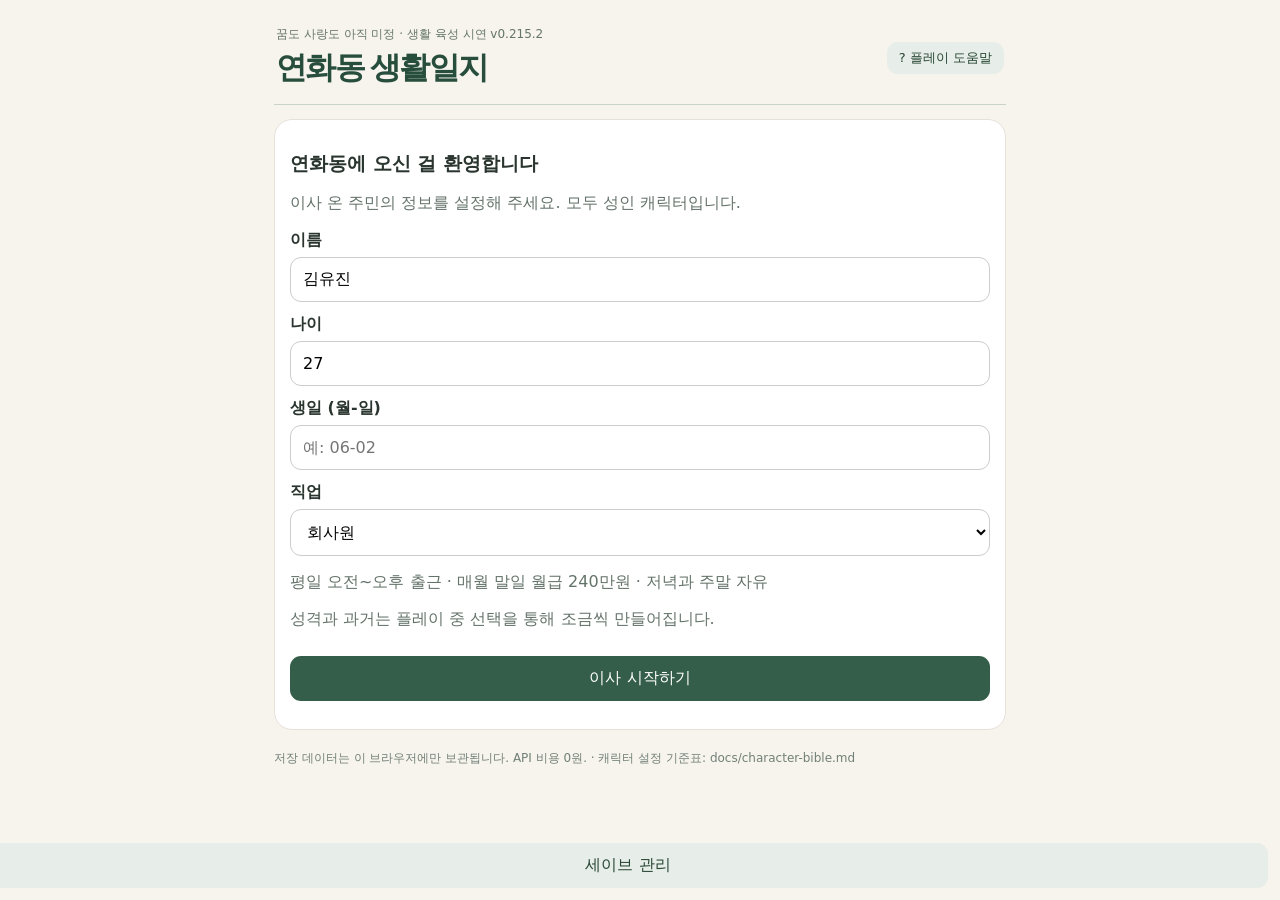
==== commit a37678a5: "Release programming classes, schedule categories, and career assessments" ====
--- a/index.html
+++ b/index.html
@@ -102,7 +102,11 @@
 .year-credits h4{color:#cfdbc4;font-size:13px;font-weight:500}.year-fin{display:block;text-align:center;font:700 26px/1.4 'Batang',serif;margin:28px 0 0}
 #suggest .address-field{display:block;flex:1 1 100%;margin:0;font-size:13px;color:#46594b}#suggest .address-field input{display:block;margin-top:3px;color:#29352e;font-size:16px}
 #pairItemsPanel{margin:1rem 0;padding:.85rem 1rem;border:1px solid #d5ded6;border-radius:14px}#pairItemsPanel h3{margin:0}#pairItemsHint{margin:.4rem 0}.pair-item-row{display:flex;align-items:center;justify-content:space-between;gap:.75rem;border-top:1px solid #d5ded6;padding:.65rem 0}.pair-item-row:last-child{padding-bottom:0}.pair-item-row small{display:block;margin-top:.2rem}.pair-item-row button{flex:none;width:auto;margin:0;padding:.55rem .75rem}
-</style></head><body><div class="wrap"><header><small>꿈도 사랑도 아직 미정 · 생활 육성 시연 v0.215.1</small><h1>연화동 생활일지</h1><button id="helpOpen" class="secondary" type="button">? 플레이 도움말</button></header><dialog id="helpDialog" aria-labelledby="helpTitle"><small id="helpStep"></small><h2 id="helpTitle"></h2><div id="helpBody"></div><div class="row"><button id="helpPrev" class="secondary" type="button">이전</button><button id="helpNext" type="button">다음</button></div><button id="helpClose" class="secondary" type="button">닫기</button></dialog>
+
+#schedule { display: grid; grid-template-columns: minmax(0, 1fr); gap: .5rem; }
+.schedule-slot { display: grid; grid-template-columns: 2.5rem minmax(0, 2fr) minmax(0, 3fr); align-items: center; gap: .4rem; }
+.schedule-slot select { width: 100%; min-width: 0; margin: 0; }
+</style></head><body><div class="wrap"><header><small>꿈도 사랑도 아직 미정 · 생활 육성 시연 v0.215.2</small><h1>연화동 생활일지</h1><button id="helpOpen" class="secondary" type="button">? 플레이 도움말</button></header><dialog id="helpDialog" aria-labelledby="helpTitle"><small id="helpStep"></small><h2 id="helpTitle"></h2><div id="helpBody"></div><div class="row"><button id="helpPrev" class="secondary" type="button">이전</button><button id="helpNext" type="button">다음</button></div><button id="helpClose" class="secondary" type="button">닫기</button></dialog>
 <section id="setup"><h2>연화동에 오신 걸 환영합니다</h2><p class="muted">이사 온 주민의 정보를 설정해 주세요. 모두 성인 캐릭터입니다.</p><label for="name">이름</label><input id="name" value="김유진" maxlength="24"><label for="age">나이</label><input id="age" type="number" min="20" max="40" value="27"><label for="birthday">생일 (월-일)</label><input id="birthday" placeholder="예: 06-02" maxlength="5"><label for="job">직업</label><select id="job"><option>회사원</option><option>프리랜서</option><option>취업 준비생</option><option>대학생</option><option>기타</option></select><p id="jobGuide" class="muted"></p><p class="muted">성격과 과거는 플레이 중 선택을 통해 조금씩 만들어집니다.</p><button id="start" type="button">이사 시작하기</button><p id="setupError" class="error" role="alert"></p></section>
 <section id="game" class="hide"><div id="autosaveWarning" class="bubble hide" role="alert"><strong>현재 진행을 자동 저장할 수 없어요.</strong><span>새로고침하기 전에 지금 열린 회차를 파일로 저장해 주세요.</span><button type="button" id="autosaveDownload" class="secondary">현재 진행 .sav 저장</button></div><div class="meta"><div><b id="where">연화빌라</b><div class="status" id="clock"></div></div><div class="status" id="progress"></div></div><nav class="tabs" aria-label="게임 메뉴"><button class="secondary active" data-tab="life">생활</button><button class="secondary" data-tab="planner">일정표</button><button class="secondary" data-tab="map">동네</button><button class="secondary" data-tab="growth">성장</button><button class="secondary" data-tab="relations">관계</button><button class="secondary" data-tab="phone" id="phoneTab">휴대전화</button><button class="secondary" data-tab="story">이야기</button><button class="secondary" data-tab="album">앨범</button></nav>
 <div id="intro" class="panel"><h2>🌸 프롤로그 · 새로운 시작</h2><div class="bubble" id="introText"></div><button id="introNext" type="button">계속하기</button></div><div id="life" class="panel active"><button type="button" id="yearReopen" hidden>365일 결산 다시 보기</button><div id="seasonBanner" class="season-banner" aria-live="polite"></div><div id="simStats" class="stat-card"></div></div><div id="planner" class="panel"><div class="stat-card"><h2>주간 일정표</h2><div id="weekPreview" class="week-grid"></div><div class="planner-title">오전 / 낮 / 오후 / 저녁</div><div class="row" id="schedule"></div><button id="runDay" type="button">오늘 일정 실행 · 다음 날로</button><div id="weekControls"><label for="planDay">편성할 날짜</label><select id="planDay"></select><button id="copyWeek" class="secondary" type="button">선택한 일정을 남은 7일에 복사</button><button id="runWeek" type="button">7일 일정 실행</button><button id="stopWeek" class="secondary hide" type="button">오늘까지만 진행</button></div></div><section class="stat-card"><h2>확정된 약속</h2><div id="upcomingBookings"></div></section></div>
@@ -1116,7 +1120,7 @@
 const jobEncounters={'출근':[['서이준','회사','사내 보안 점검을 위해 외부 업체 직원이 방문했다. 옆집에 사는 서이준이다.','여기서 일하시는 줄 몰랐어요.','“저는 외부 보안 업체에서 나왔습니다. 오늘은 점검 때문에 왔어요.”','점검 중이시니 나중에 인사할게요.','“네. 업무 끝나고 뵙겠습니다.”'],['백지한','회사 근처','점심시간, 인근 상가의 임대 안내를 확인하던 백지한과 마주쳤다.','이 근처에도 담당하시는 매물이 있어요?','“네, 상가 쪽도 중개하거든요. 오늘은 현장 확인 중이에요.”','점심은 드셨어요?','“아직이요. 근처에서 먹으려고요.”']],'외주 작업':[['차유리','외주 미팅','외주 프로젝트의 디자인 담당자와 미팅하게 되었다. 차유리다.','이번 작업 잘 부탁드려요.','“저도요! 필요한 자료부터 같이 확인해 봐요.”','작업 방향부터 맞춰 볼까요?','“좋아요. 초반에 정리해 두면 수정도 줄어들죠.”']],'대학 수업':[['임하나','대학 근처','수업을 마치고 나온 길, 근처에서 과외 자료를 정리하던 임하나와 마주쳤다.','공부하고 계셨어요?','“아, 과외 수업 자료를 준비하고 있었어요.”','자료가 많네요. 무리하지 마세요.','“감사해요. 조금만 더 하면 끝나요.”'],['유지안','대학','교내 행사 공연을 준비하는 학생들 사이에서 외부 강사 유지안이 안무를 지도하고 있다.','오늘 공연 준비 중이세요?','“네! 학생들 안무를 봐 주러 왔어요.”','연습 잘 되길 바랄게요.','“고마워요! 다들 열심히 하고 있거든요.”']]};
 const partJobs={'편의점 알바':['store','임하나','편의점'],'부동산 사무 보조':['realty','백지한','부동산'],'동물병원 보조':['clinic','오세린','동물병원'],'댄스 학원 데스크':['dance','유지안','댄스 학원']};
 function activityPlace(a){return {'아르바이트':'cafe','카페 실습':'cafe','교류':'park','수영':'pool','러닝':'river','산책':'river','공부':'home','글쓰기':'home','개발':'home','디자인':'home','휴식':'home','PC방에서 게임하기':'pc'}[a]||'home'}
-function runActivity(a){const result=householdActivity(a)||professionActivity(a)||runActivityCore(a);trackDevelopment(a,result);return result}
+function runActivity(a){const result=a===programmingClass?attendProgrammingClass():householdActivity(a)||professionActivity(a)||runActivityCore(a);trackDevelopment(a,result);return result}
 function runActivityCore(a){const h=healthRecord();if(a==='휴식')h.fatigue=Math.max(0,h.fatigue-22);else if(['산책','PC방에서 게임하기'].includes(a))h.fatigue=Math.max(0,h.fatigue-3);else h.fatigue=Math.min(100,h.fatigue+(['출근','대학 수업','외주 작업'].includes(a)?7:10));const v=initSim();const place=activityPlace(a);let note='',person=null;if(a==='출근'||a==='대학 수업'||a==='외주 작업'){const cost=a==='출근'?12:10;v.energy=Math.max(0,v.energy-cost);if(a==='출근'){lifeRecord().work++;v.skills.생활력++;note='회사에서 근무했다. 생활력 +1, 체력 -'+cost}else if(a==='대학 수업'){v.skills.지성+=2;note='대학 수업을 들었다. 지성 +2, 체력 -'+cost}else{v.money+=65000;v.skills.기술력++;note='외주 작업을 완료했다. 정산 +65,000원, 기술력 +1, 체력 -'+cost}v.jobEncounterDays=v.jobEncounterDays||{};const candidates=(jobEncounters[a]||[]).filter(e=>!npcLifeBusy(e[0],v.day,v.slot));if(candidates.length&&!v.jobEncounterDays[v.day]&&Math.random()<(a==='출근'?.09:.22)){const e=candidates[Math.floor(Math.random()*candidates.length)];v.jobEncounterDays[v.day]=true;v.met[e[0]]=true;return {place:'work',note,person:e[0],jobEvent:e}}return {place:'home',note,person:null}}if(partJobs[a]){const [loc,npc,name]=partJobs[a];if(v.energy<20){v.energy=Math.min(100,v.energy+10);return {place:'home',note:'체력이 부족해 근무 대신 쉬었다. 체력 +10',person:null}}v.energy-=20;v.money+=40000;v.skills.생활력+=2;const time=['morning','noon','afternoon','evening'][v.slot||0];const available=availablePeople(loc,time);person=available.includes('공재희')&&v.jaeheeIntro&&v.day-(socialRecord('공재희').lastSeen||v.jaeheeIntro.day)>=7? '공재희':available.includes(npc)&&Math.random()<.55?npc:available.length&&Math.random()<.35?meetAt(loc,time):null;if(person)v.met[person]=true;return {place:loc,note:name+'에서 근무했다. 급여 +40,000원, 생활력 +2',person}}if(a==='휴식'){v.energy=Math.min(100,v.energy+25);note='집에서 쉬었다. 체력 +25'}
 else if(a==='산책'){v.energy=Math.min(100,v.energy+8);v.skills.운동능력+=1;note='연화천을 산책했다. 운동능력 +1, 체력 +8'}
 else if(a==='PC방에서 게임하기'){if(v.money<3000){note='PC방 이용료가 부족해 집에서 쉬었다.';v.energy=Math.min(100,v.energy+10)}else{v.money-=3000;v.energy=Math.min(100,v.energy+5);v.skills.게임숙련도+=3;note='PC방에서 게임을 즐겼다. 이용료 -3,000원, 체력 +5, 게임숙련도 +3';person=meetAt('pc',['morning','noon','afternoon','evening'][v.slot||0])}}
@@ -4205,7 +4209,7 @@
 return [...replies,[working?'수고하셨다고 인사한다':'가볍게 인사한다',working?'“오늘도 고생 많으셨어요.”':null,1],...topics,negative,[working?'인사만 하고 퇴근한다':'말을 걸지 않고 지나간다','',0]]}
 function choiceButton(label,fn,prepared=false){const b=document.createElement('button');b.type='button';b.className='secondary';const ev=state?.sim?.activeEvent,p=singleSpeechTarget(ev);const spoken=p&&!prepared&&!ev.speechOffer?formatSpeech(p,label,'player'):label;b.textContent=prepared?label:chatSpacing(p&&addressAvailableInEvent(ev)?withAddress(spoken,agreedAddress(p,'player',ev.day??state.sim.day),p,'player'):spoken);b.addEventListener('click',fn);$('suggest').append(b)}
 function isBeforeScheduleEvent(ev){
- return !!(ev&&(ev.anniversary||ev.nicknameScene||ev.newConfession||ev.npcBreakup||ev.friendCrush?.kind==='confess'||ev.professionStory||ev.professionEvent||ev.developmentEvent||['eve','day'].includes(ev.christmasEvent)));
+ return !!(ev&&(ev.anniversary||ev.nicknameScene||ev.newConfession||ev.npcBreakup||ev.friendCrush?.kind==='confess'||ev.assessmentMissed||ev.professionStory||ev.professionEvent||ev.developmentEvent||['eve','day'].includes(ev.christmasEvent)));
 }
 function finishEvent(){const v=initSim(),ev=v.activeEvent;if(!ev)return;
  // Remember ordinary face-to-face contact even when the subject of the argument never came up.
@@ -5862,6 +5866,248 @@
   }
  }
 };
+const careerAssessments = {
+ '게임 개발자': {
+  title:'프로젝트 심사와 기술 면접', work:'개인 게임 빌드와 테스트 기록을 제출했다.',
+  question:'면접관이 재현하기 어려운 오류부터 어떻게 확인하겠냐고 물었다.',
+  choices:['발생 조건을 기록하고 같은 상황을 재현한다','일단 코드를 한꺼번에 고친다'],
+  feedback:'오류가 재현되는 조건을 확인하는 과정이 빠졌다.',
+  mentor:'서이준', advice:'…오류가 난 조건부터 하나씩 적어 봐요. 그래야 다음에도 같은 문제가 생겼을 때 찾을 수 있어요.'
+ },
+ '바리스타': {
+  title:'바리스타 필기·실기 평가', work:'필기 답안지를 제출하고 실습대에 섰다.',
+  question:'시음해 보니 커피가 목표보다 묽었다. 다시 추출할 기회가 한 번 남았다.',
+  choices:['분쇄도와 추출 기록을 확인하고 한 조건만 바꾼다','원두와 물의 양을 한꺼번에 바꾼다'],
+  feedback:'여러 조건을 동시에 바꿔 맛이 달라진 원인을 설명하기 어려웠다.',
+  mentor:'강도윤', advice:'영업 끝난 뒤에 한 번 더 내려 볼까요? 바꾼 조건을 적어 두면 뭐가 달라졌는지 알기 쉬워요.'
+ },
+ '제과제빵사': {
+  title:'제과제빵 필기·실기 평가', work:'위생과 재료 관리에 관한 필기 답안을 제출하고 빵을 굽기 시작했다.',
+  question:'반죽이 예상보다 천천히 부풀었다. 오븐에 넣기 전 무엇을 할까?',
+  choices:['반죽 상태와 발효 환경을 확인한다','시간표에 맞춰 바로 오븐에 넣는다'],
+  feedback:'시간표를 따르기 전에 반죽이 충분히 발효됐는지 확인할 필요가 있었다.',
+  mentor:'강도윤', advice:'어느 시점부터 달라졌는지 적어 뒀어요? 그 기록부터 같이 봐요.'
+ },
+ '작가': {
+  title:'원고 투고와 계약 심사', work:'완성한 원고를 출판사에 보냈다. 편집자가 수정 의견을 보내 왔다.',
+  question:'중반에서 주인공이 결정을 바꾸는 이유가 잘 보이지 않는다고 한다.',
+  choices:['앞 장면을 다시 읽고 결정의 계기가 드러나도록 고친다','결론만 바꿔서 다시 보낸다'],
+  feedback:'편집자는 주인공이 마음을 바꾸는 계기가 앞 장면에도 보여야 한다고 답했다.',
+ },
+ '콘텐츠 제작자': {
+  title:'영상 포트폴리오 심사', work:'기획 의도와 함께 완성한 영상을 제출했다.',
+  question:'첫 장면을 보고도 어떤 영상인지 예상하기 어렵다는 의견이 왔다.',
+  choices:['핵심 장면을 앞에 두고 도입부를 다시 편집한다','화면 효과를 더 많이 넣는다'],
+  feedback:'화면은 화려해졌지만 영상의 주제가 도입부에서 여전히 드러나지 않았다.',
+  mentor:'공재희', advice:'앞에 십 초만 다시 잘라 볼래요? 거기만 손봐도 느낌 확 달라질 것 같은데 ㅎㅎ'
+ }
+};
+
+function assessmentRecord(name){
+ const r=professionRecord();
+ const records=r.assessments||(r.assessments={});
+ return records[name]||(records[name]={attempts:0,passed:false,retryAt:0});
+}
+
+function assessmentAvailable(name){
+ return !careerAssessments[name]||assessmentRecord(name).passed||
+   professionCount(professionRoutes[name][0])>=assessmentRecord(name).retryAt;
+}
+
+function renderCareerAssessment(ev){
+ const v=initSim(), o=ev.professionEvent, name=o.name;
+ const a=careerAssessments[name], record=assessmentRecord(name), career=professionRecord();
+ $('progress').textContent=a.title;
+ add('이야기',a.work);
+ add('이야기',a.question);
+ if(o.assessmentChoice===undefined){
+  for(const [index,label] of a.choices.entries())choiceButton(label,()=>{
+   if(o.assessmentChoice!==undefined)return;
+   o.assessmentChoice=index;
+   record.attempts++;
+   const health=healthRecord();
+   o.feedback=[];
+   if(index!==0)o.feedback.push(a.feedback);
+   if(v.energy<20||(health.fatigue||0)>=85){
+    o.feedback.push('컨디션이 좋지 않아 준비한 만큼 보여 주기 어려웠다. 다음 응시 전에는 휴식을 챙겨 보자.');
+   }
+   o.passed=o.feedback.length===0;
+   record.lastFeedback=o.feedback;
+   if(o.passed){
+    record.passed=true;
+    albumUnlock('event','career-assessment:'+name,'',a.title+' 통과',[['기록',a.title+' 통과']],v.day);
+   }else{
+    record.retryAt=professionCount(professionRoutes[name][0])+2;
+   }
+   writeJournal('진로 · '+a.title+(o.passed?' 통과':' 재도전 필요'));
+   save();
+   renderChoiceEvent();
+  });
+  return;
+ }
+ add(state.name,a.choices[o.assessmentChoice],true);
+ add('시스템',o.passed?'심사를 통과했다.':'이번에는 통과하지 못했다. 관련 활동을 2회 더 하면 다시 도전할 수 있다.');
+ for(const line of o.feedback||[])add('기록',line);
+ if(o.answer){
+  add(state.name,o.answer,true);
+  if(o.askedMentor)add(a.mentor,a.advice);
+  choiceButton('일정 계속하기',finishEvent);
+  return;
+ }
+ const choose=(label,keep,askedMentor=false)=>{
+  if(o.answer)return;
+  o.answer=label;
+  o.askedMentor=askedMentor;
+  career.prepared=keep&&o.passed;
+  if(!keep){
+   career.target=null;
+   career.history.push({day:v.day,target:null,source:'진로 재탐색'});
+  }
+  writeJournal('진로 · '+name+' / '+label);
+  save();
+  renderChoiceEvent();
+  renderSim();
+ };
+ const keep=o.passed?'이 길을 계속 준비한다':'보완해서 다시 도전한다';
+ choiceButton(keep,()=>choose(keep,true));
+ if(!o.passed&&a.mentor&&socialRecord(a.mentor).contact){
+  const ask=a.mentor+'에게 조언을 구한다';
+  choiceButton(ask,()=>choose(ask,true,true));
+ }
+ const explore='다른 진로를 알아본다';
+ choiceButton(explore,()=>choose(explore,false));
+}
+
+const assessmentFees = {
+ '게임 개발자':0, '바리스타':30000, '제과제빵사':35000, '작가':0, '콘텐츠 제작자':0
+};
+
+function assessmentDates(day){
+ const dates=[];
+ for(let d=day;d<=Math.min(364,day+28);d++){
+  if((d-1)%7>=5&&![299,300].includes(d)&&!dateBook()[d]?.trip)dates.push(d);
+ }
+ return dates;
+}
+
+function assessmentBookingPanel(root,name,status){
+ const v=initSim(), career=professionRecord(), record=assessmentRecord(name);
+ if(record.passed)return;
+ const dates=assessmentDates(v.day);
+ const fee=assessmentFees[name];
+ const current=record.bookedDay>=v.day?record.bookedDay:null;
+ const info=document.createElement('p');
+ info.textContent=(current?'예약 · '+calendarDate(current).label+' · ':'토·일 응시 · ')+(fee?'응시료 '+fee.toLocaleString()+'원 (응시 당일 결제)':'응시료 없음');
+ root.append(info);
+ for(const line of record.lastFeedback||[]){
+  const feedback=document.createElement('p');
+  feedback.className='muted-note';
+  feedback.textContent='지난 평가 · '+line;
+  root.append(feedback);
+ }
+ const locked=()=>v.finished||!!v.running||!!v.activeEvent||career.target!==name;
+ if(current){
+  const cancel=document.createElement('button');
+  cancel.textContent='예약 취소';
+  cancel.disabled=locked();
+  cancel.onclick=()=>{
+   if(locked())return;
+   delete record.bookedDay;
+   save();
+   renderSim();
+   syncSchedule();
+  };
+  root.append(cancel);
+  return;
+ }
+ if(!professionReady(name)||!assessmentAvailable(name))return;
+ if(!dates.length){
+  status.textContent='올해 남은 응시 일정이 없다.';
+  return;
+ }
+ const select=document.createElement('select'), book=document.createElement('button');
+ select.setAttribute('aria-label',careerAssessments[name].title+' 응시 날짜');
+ for(const day of dates)scheduleOption(select,day,calendarDate(day).label);
+ select.disabled=book.disabled=locked();
+ book.textContent='응시 예약';
+ book.onclick=()=>{
+  const day=Number(select.value);
+  if(locked()||record.bookedDay>=v.day||!assessmentDates(v.day).includes(day))return;
+  record.bookedDay=day;
+  save();
+  renderSim();
+  syncSchedule();
+ };
+ root.append(select,book);
+}
+
+function startBookedAssessment(){
+ const v=initSim(), {target:name,prepared}=professionRecord();
+ if(prepared||!Object.hasOwn(careerAssessments,name))return false;
+ const record=assessmentRecord(name);
+ if(record.passed||record.bookedDay!==v.day||!professionReady(name)||!assessmentAvailable(name))return false;
+ delete record.bookedDay;
+ const fee=assessmentFees[name];
+ if(v.money<fee){
+  writeJournal('진로 · 응시료 부족으로 '+careerAssessments[name].title+' 예약 취소');
+  v.activeEvent={place:'home',day:v.day,description:'응시료가 부족해 평가 예약이 취소됐다. 진로 화면에서 다시 예약할 수 있다.',assessmentMissed:true};
+ }else{
+  v.money-=fee;
+  v.activeEvent={place:'home',day:v.day,description:'예약한 진로 평가에 응시했다.',professionEvent:{name,assessment:true}};
+ }
+ save();
+ renderChoiceEvent();
+ return true;
+}
+const programmingClass = '프로그래밍 수업';
+const programmingTopics = ['코딩 기초', '웹 개발', '프로그램 제작', '정보 보안'];
+const programmingScenes = [
+ {title:'익숙한 얼굴', after:1, narration:'노트북을 켜고 있는데 강의실 문이 열렸다. 출석부를 훑던 강사가 내 이름에서 잠시 멈췄다.',
+  known:'…여기서 뵐 줄은 몰랐네요. 오늘은 제가 수업을 맡았습니다.',
+  first:'서이준입니다. 오늘 수업을 맡았습니다. 노트북부터 켜 주세요.'},
+ {title:'오류를 찾는 시간', after:3, narration:'이준이 내 모니터를 들여다보려고 의자 옆에 섰다.',
+  known:'이 줄에서 변수 이름이 달라졌어요. 같은 이름으로 맞춘 다음 다시 실행해 보세요.'},
+ {title:'수업이 끝난 뒤', after:5, narration:'마지막 수강생이 문을 닫고 나가자 이준이 노트북을 덮었다.',
+  known:'질문 더 있으세요? …없으면 커피라도 한잔할까요? 이제 수업도 끝났으니까.',
+  dating:'질문 더 없으세요? …흠. 수업 끝났는데 아직도 존댓말이 나오네. 커피 마시고 갈래?'},
+ {title:'첫 번째 프로그램', after:8, narration:'내가 만든 프로그램을 실행하자 이준이 입력 칸을 비운 채 버튼을 눌러 봤다. 안내 문구가 뜨는 걸 보고 입꼬리를 올렸다.',
+  known:'빈칸일 때도 처리를 해 뒀네요. 잘 만들었어요.'}
+];
+
+function attendProgrammingClass(){
+ const v=initSim(), d=developmentRecord();
+ if(v.energy<12)return {place:'center',note:'체력이 부족해 수업 대신 쉬었다.'};
+ const course=d.programming||(d.programming={lessons:0,nextScene:0});
+ const topic=programmingTopics[Math.min(programmingTopics.length-1,Math.floor(course.lessons/2))];
+ const known=!!v.met.서이준;
+ v.energy-=12;
+ const health=healthRecord();
+ health.fatigue=Math.min(100,health.fatigue+8);
+ v.skills.기술력+=3;
+ v.skills.지성+=1;
+ course.lessons++;
+ const result={place:'center',note:programmingClass+' · '+topic+' (기술력 +3 / 지성 +1)'};
+ const scene=programmingScenes[course.nextScene];
+ if(scene&&course.lessons>=scene.after&&course.lastSceneDay!==v.day&&
+    !npcLifeBusy('서이준',v.day,v.slot)&&Math.random()<.55){
+  result.programmingScene={index:course.nextScene,known,dating:vIsDating('서이준')};
+  course.nextScene++;
+  course.lastSceneDay=v.day;
+  v.met.서이준=true;
+  socialRecord('서이준').lastSeen=v.day;
+ }
+ return result;
+}
+
+function renderProgrammingScene(ev){
+ const scene=programmingScenes[ev.programmingScene.index];
+ const {known,dating}=ev.programmingScene;
+ $('where').textContent='연화동 문화센터';
+ $('progress').textContent=programmingClass+' · '+scene.title;
+ add('이야기',scene.narration);
+ add('서이준',(dating&&scene.dating)||(!known&&scene.first)||scene.known,false,false,null,true);
+ choiceButton('일정 계속하기',finishEvent,true);
+}
 const phoneScripts={"공재희":[["머해요","나 방종했는데ㅋㅋ","방송 잘했어요?","오늘 도네 좀 받았어요ㅋㅋ","재희 씨 생각하고 있었어요.","모야모야? 진짜?ㅋㅋ"],["오늘 수업 갔다옴","출석 성공ㅋㅋ","고생했어요.","이제 잘 거예요.","나중에 같이 놀아요.","웅ㅋㅋ 언제?"]],
 '서이준':[['오늘도 바쁘셨나 봐요.','저녁은 먹었어요? 또 대충 때운 건 아니고요?','챙겨 먹었어요. 이준 씨는요?','저도 먹었어요. 그럼 됐네요.','걱정해 주시는 거예요?','…궁금하면 안 돼요?'],['빌라 앞에 고양이가 와 있네요.','사진 찍으려니까 냅다 도망가더라고요.','다음엔 같이 보러 가요.','좋습니다.','저 생각나서 연락하셨어요?','…고양이 보면 그쪽 생각이 좀 나서요.']],
 '강도윤':[['오늘 모카가 산책을 두 번이나 갔어요.','덕분에 저도 운동했네요.','모카는 신났겠네요!','네, 아직도 더 나가고 싶어 해요.','다음엔 저도 같이 가고 싶어요.','좋아요. 모카도 좋아하겠는데요?'],['새로운 디저트를 만들어 봤어요.','다음에 오시면 맛 좀 봐 주세요.','기대할게요!','입맛에 맞았으면 좋겠네요.','저한테 먼저 맛보여 주시는 거예요?','네. 의견이 궁금해서요.']],
@@ -5939,7 +6185,7 @@
 const developmentProjects={"글쓰기":{"skill":"창의성","stages":[[12,30,"첫 원고 완성","짧은 이야기를 끝까지 썼다. 결말까지 도달한 원고를 다시 읽어 보니 처음의 문장과는 다른 자신이 보였다."],[28,60,"작품 공개","퇴고한 원고를 독자에게 공개했다. 이제 이야기는 혼자만의 것이 아니다."],[55,100,"두 번째 작품 완성","새로운 작품까지 완성했다. 꾸준히 쓰는 일이 자신의 생활에 자리 잡았다."]]},"개발":{"skill":"기술력","stages":[[12,30,"작동하는 프로토타입","오랫동안 수정하던 프로그램이 마침내 원하는 대로 작동했다."],[28,65,"개인 프로젝트 공개","테스트와 오류 수정을 거쳐 자신이 만든 프로그램을 공개했다."],[55,105,"프로젝트 개선판","사용자 의견을 반영해 기능을 개선했다. 처음보다 더 많은 것을 스스로 해결할 수 있다."]]},"디자인":{"skill":"창의성","stages":[[12,30,"첫 디자인 시리즈","한 가지 콘셉트로 작업물을 모았다. 자신이 좋아하는 색과 형태가 조금씩 분명해졌다."],[28,60,"포트폴리오 완성","작업물의 의도와 과정을 정리해 하나의 포트폴리오를 완성했다."],[55,100,"독립 디자인 프로젝트","자신의 취향과 목적이 담긴 새로운 시리즈를 공개했다."]]},"카페 실습":{"skill":"생활력","stages":[[12,30,"나만의 레시피","반복해 연습하던 음료의 맛을 일정하게 맞출 수 있게 되었다."],[28,65,"시그니처 메뉴 개발","직접 선택한 재료와 비율로 자신만의 음료를 완성했다."],[55,105,"카페 운영 계획","메뉴와 원가, 운영 방식을 정리해 작은 가게의 운영 계획서를 만들었다."]]},"공부":{"skill":"지성","stages":[[12,40,"학습 노트 완성","배운 것을 자신의 말로 정리한 노트가 한 권 분량이 되었다."],[28,85,"심화 학습 과정 완주","처음에는 어려웠던 문제를 스스로 설명할 수 있게 되었다."],[55,145,"나만의 학습 체계","오랫동안 쌓아 온 공부 방법과 자료를 정리했다."]]},"운동":{"skill":"운동능력","stages":[[15,30,"운동 습관 만들기","몸을 움직이는 시간이 일상의 일부가 되었다."],[35,75,"나만의 운동 기록","예전보다 오래 움직일 수 있게 되었다. 자신의 속도로 기록을 쌓았다."],[65,130,"꾸준한 훈련","기록보다 컨디션을 살피며 운동을 이어 가는 방법을 익혔다."]]},"게임":{"skill":"게임숙련도","stages":[[12,30,"나만의 공략 노트","반복 플레이하며 스스로 전략을 정리했다."],[28,70,"새로운 도전 과제","오랫동안 도전하던 게임의 목표를 달성했다."],[55,120,"게임 연구 기록","다양한 전략과 플레이 방식을 비교해 자신만의 공략 기록을 완성했다."]]},"교류":{"skill":"사교성","stages":[[12,30,"동네의 익숙한 얼굴","연화동에서 인사를 나누는 사람들이 늘어났다."],[28,65,"작은 교류 모임","함께 이야기하고 서로의 관심사를 나누는 자리를 만들었다."],[55,110,"나의 생활 공동체","연애 여부와 무관하게 일상을 함께 나눌 수 있는 관계를 쌓았다."]]}};
 const careerEndingText={"employee":["나의 자리를 만들다","꾸준히 일하면서 자신의 업무를 익혔다. 안정적인 수입과 경험은 다음 해의 선택지를 넓혀 준다."],"employeeStart":["새로운 출근길","새로운 직장 생활을 시작했다. 아직 익숙하지 않은 일도 있지만 자신만의 자리를 만들어 가고 있다."],"freelance":["내 이름으로 일하다","외주 경험과 작업물을 쌓아 자신의 이름으로 일하는 기반을 마련했다."],"freelanceStart":["독립의 첫걸음","독립적으로 일하는 삶을 선택했다. 다음 해에는 수입과 작업의 균형을 더 다듬어야 한다."],"student":["배움이 쌓이는 계절","수업과 자기계발을 꾸준히 이어 갔다. 다음 학년을 준비하며 관심 분야를 조금 더 구체화했다."],"studentExplore":["아직 펼치지 않은 노트","아직 진로를 결정하지 않았지만 배움과 경험을 통해 자신에게 맞는 길을 탐색하고 있다."],"search":["다음 문을 두드리다","자기계발을 통해 다음 직업을 준비했다. 아직 취업이 확정된 것은 아니지만 보여 줄 작업물이 생겼다."],"explore":["길을 찾는 중","정해진 직업 없이 여러 가능성을 살펴보았다. 한 해의 경험은 다음 선택의 출발점이 된다."],"hobby":["나만의 세계","직업의 이름과 관계없이 자신이 좋아하는 일을 꾸준히 이어 가며 결과물을 만들었다."],"transition":["새로운 방향","익숙한 일에서 벗어나 다른 진로를 선택했다. 변화의 과정 자체가 한 해의 중요한 경험이었다."]};
 function developmentRecord(){const v=initSim();return v.development||(v.development={counts:{},completed:{},days:{},workDays:{},restDays:{},fatigueDays:{},history:[]})}
-function trackDevelopment(a,result,before){const v=initSim(),d=developmentRecord();if(!result||/부족|하지 못|대신 쉬/.test(result.note||''))return;const k=['수영','러닝','산책'].includes(a)?'운동':a==='PC방에서 게임하기'?'게임':a==='대학 수업'?'공부':a;if(developmentProjects[k]){const key=v.day+':'+v.slot+':'+a;if(d.days[key])return;d.days[key]=true;d.counts[k]=(d.counts[k]||0)+1}if(['출근','대학 수업','외주 작업','아르바이트'].includes(a)||partJobs[a]){const key=v.day+':'+a;d.workDays[key]=true}if(a==='휴식')d.restDays[v.day]=true;}
+function trackDevelopment(a,result,before){const v=initSim(),d=developmentRecord();if(!result||/부족|하지 못|대신 쉬/.test(result.note||''))return;const k=a===programmingClass?'개발':['수영','러닝','산책'].includes(a)?'운동':a==='PC방에서 게임하기'?'게임':a==='대학 수업'?'공부':a;if(developmentProjects[k]){const key=v.day+':'+v.slot+':'+a;if(d.days[key])return;d.days[key]=true;d.counts[k]=(d.counts[k]||0)+1}if(['출근','대학 수업','외주 작업','아르바이트'].includes(a)||partJobs[a]){const key=v.day+':'+a;d.workDays[key]=true}if(a==='휴식')d.restDays[v.day]=true;}
 function developmentProgress(k){const v=initSim(),d=developmentRecord(),p=developmentProjects[k],legacy=k==='카페 실습'?v.experience.카페:v.experience[k];return Math.max(d.counts[k]||0,Number.isFinite(legacy)?legacy:0)}
 function nextDevelopmentMilestone(){const v=initSim(),d=developmentRecord();for(const [k,p] of Object.entries(developmentProjects)){const n=d.completed[k]||0,a=p.stages[n];if(a&&developmentProgress(k)>=a[0]&&(v.skills[p.skill]||0)>=a[1])return {k,n};}return null}
 function developmentGate(){const v=initSim(),m=nextDevelopmentMilestone();if(!m||v.day>=365)return false;v.activeEvent={place:'home',day:v.day,description:'꾸준히 해 온 일이 작은 결실을 맺었다.',developmentEvent:m};save();renderChoiceEvent();return true}
@@ -5950,8 +6196,8 @@
 function annualCareerEnding(){const a=careerSummary(),code=careerEndingCode(a),t=careerEndingText[code],v=initSim(),d=developmentRecord();return {code,title:t[0],line:t[1],summary:a,results:d.history.map(x=>x.title),balance:a.fatigue>=20?'몸과 마음을 쉬게 하는 시간도 다음 해에는 더 필요하다.':a.rest>=60?'일과 휴식 사이에서 자신만의 리듬을 찾아 갔다.':'다음 해에도 자신에게 맞는 생활 리듬을 찾아갈 것이다.'}}
 function captureCareerEnding(ev){const e=ev.careerEnding||annualCareerEnding(),lines=[['이야기',e.title],['이야기',e.line],['이야기',e.balance],['기록','직업 '+e.summary.job+' / 완성한 자기계발 목표 '+e.summary.projects+'개 / 소지금 '+e.summary.money+'원'],...e.results.map(x=>['성취',x])];albumUnlock('ending','career:'+e.code,'',e.title,lines,ev.day||initSim().day)}
 
-const professionRoutes={"작가":["글쓰기",28,"창의성",60,"퇴고한 원고를 출판사에 제안했다.","첫 출판 계약을 맺고 작품을 출간했다."],"게임 개발자":["개발",28,"기술력",65,"개인 게임을 완성하고 테스트했다.","자신의 게임을 출시했다."],"프로게이머":["게임",55,"게임숙련도",120,"대회 준비와 경기 분석을 이어 갔다.","선발 테스트를 거쳐 팀에 합류했다."],"바리스타":["카페 실습",28,"생활력",65,"실습과 현장 경험을 쌓았다.","자신의 이름으로 커피를 내리는 바리스타가 되었다."],"제과제빵사":["제과제빵 실습",35,"생활력",70,"반죽과 굽기 실습을 이어 갔다.","관련 교육과 현장 경험을 거쳐 제과제빵 분야에서 일하게 되었다."],"물리치료사":["재활·인체 공부",35,"지성",95,"관련 학과 진학을 준비하고 재활 분야를 탐색했다.","수년 후 관련 학과 교육과 실습을 마치고 국가시험에 합격해 물리치료사 면허를 취득했다.",true],"경찰":["공직 시험 준비",40,"지성",100,"체력과 필기시험을 준비했다.","채용시험과 교육을 거쳐 경찰로 임용되었다.",true],"인테리어 디자이너":["디자인",35,"창의성",80,"공간 설계 포트폴리오를 준비했다.","공간 설계 프로젝트를 맡게 되었다."],"일러스트레이터":["디자인",35,"창의성",80,"그림을 모아 포트폴리오를 준비했다.","자신의 그림으로 작업을 의뢰받게 되었다."],"교사":["교육 공부",40,"지성",100,"교원 양성 과정 진학을 준비했다.","수년 후 교원 양성 과정과 자격 취득을 마치고 채용 절차를 거쳐 교사가 되었다.",true],"애견유치원 선생님":["반려견 돌봄 실습",20,"생활력",55,"보호소 봉사와 돌봄 실습을 통해 행동과 안전 관리에 관심을 갖게 되었다.","관련 교육과 현장 실습을 거쳐 애견유치원에서 반려견을 돌보게 되었다."],"반려동물 관련 사업가":["반려견 돌봄 실습",35,"생활력",80,"돌봄 실습과 운영 계획을 준비했다.","현장 경험과 사업 준비를 거쳐 반려동물 관련 사업을 시작했다."],"댄서·안무가":["댄스 연습",35,"운동능력",80,"춤을 연습하고 직접 안무를 만들었다.","자신의 안무로 무대에 서게 되었다."],"영상 편집자":["영상 편집 연습",35,"기술력",80,"편집 포트폴리오를 완성했다.","영상 편집 작업을 의뢰받게 되었다."],"인터넷 방송인":["방송 연습",35,"표현력",50,"콘텐츠 기획과 방송 연습을 이어 갔다.","자신의 콘텐츠를 방송하는 크리에이터가 되었다."]},professionCombos=[["물리치료사","한시우","경기를 마친 시우가 손목 보호대를 풀었다. 물리치료사 면허를 취득한 당신은 그의 손목 상태를 살피고 필요한 진료를 권했다.","오, 오늘도 손목 체크인가요? …이번엔 아프면 바로 말할게요."],["게임 개발자","서이준","이준이 당신의 완성 게임을 실행했다. 엔딩 크레딧이 올라갈 때까지 둘은 화면을 바라보았다.","…끝까지 만든 거, 진심으로 대단하다고 생각해요."],["게임 개발자","한시우","시우가 새 게임의 테스트 빌드를 켰다.","오예, 오늘은 내가 QA! 근데 진짜 재밌는데요?"],["프로게이머","한시우","서로의 경기 일정을 확인하고 응원 메시지를 보냈다.","콜! 오늘은 각자 경기에서 최선을 다하는 거예요."],["바리스타","강도윤","도윤의 독립 카페에서 각자 고른 원두를 비교했다.","하하, 이제 제가 시음 평가를 받는 차례네요."],["제과제빵사","강도윤","갓 구운 디저트와 도윤의 커피를 함께 맛봤다.","이 조합 좋네요. 각자 만든 걸 같이 맛볼 수 있어서 좋아요."],["경찰","정태오","퇴근한 두 사람은 업무와 원칙에 대해 이야기를 나눴다.","…서로의 일을 이해할 수 있다는 것이 다행입니다."],["인테리어 디자이너","백지한","지한이 평면도를 펴고 당신은 내부 공간의 스케치를 그렸다.","햇빛이 이쪽으로 들겠네요. 이렇게 그려 놓으니까 저도 살고 싶어져요."],["작가","차유리","출간을 앞둔 책의 표지 시안을 유리가 펼쳐 보였다.","오케이, 이번엔 작가님의 세계를 제대로 담아 볼게요."],["일러스트레이터","차유리","전시 공간에 각자의 그림을 걸었다.","우리 그림 완전 다르다. 그래서 더 재밌는 거지!"],["교사","임하나","학생들의 학습 방법에 대해 이야기하다 시간이 훌쩍 지났다.","저도 학생들이 원하는 걸 더 잘 들어 주고 싶어요."],["애견유치원 선생님","오세린","유치원에서 만나는 반려견들의 일상과 건강 관리에 관해 이야기를 나눴다.","아아, 아이들마다 성격이 다르죠. 건강이 걱정되면 병원에 데려와 주세요."],["애견유치원 선생님","강도윤","모카가 유치원 문 앞에서 꼬리를 흔들었다. 도윤은 모카의 준비물을 챙겨 왔다.","하하, 모카가 저보다 선생님을 더 기다리는 것 같네요."],["반려동물 관련 사업가","오세린","반려동물의 안전과 복지를 고려한 운영 방안을 의논했다.","으음, 동물들이 편안한 곳이라면 참 좋겠네요."],["댄서·안무가","유지안","공연을 마친 두 사람은 무대 뒤에서 서로의 동작을 이야기했다.","와우! 다음엔 각자 만든 안무도 보여 줘요!"],["영상 편집자","공재희","재희가 방송 영상의 편집본을 보다가 웃음을 터뜨렸다.","헐ㅋㅋ 이 장면 살린 거 개좋음. 내 영상인데도 재밌네."],["인터넷 방송인","공재희","각자의 방송을 마치고 합방을 준비했다.","웅ㅋㅋ 오늘은 둘 다 주인공임."]],professionActivities={"제과제빵 실습":"생활력","재활·인체 공부":"지성","공직 시험 준비":"지성","교육 공부":"지성","반려견 돌봄 실습":"생활력","댄스 연습":"운동능력","영상 편집 연습":"기술력","방송 연습":"표현력"};
-const professionStories={"작가":["차유리","원고 파일을 다시 열었다. 처음에는 몇 줄에 불과했던 이야기가 제법 길어졌다.","오, 이야기 완성하면 읽어 보고 싶네요. 무슨 이야기를 하고 싶은지가 먼저죠.","퇴고하면서 마음에 들던 문장도 과감히 고쳤다. 원고를 끝까지 책임지는 일이 어떤 의미인지 알게 되었다."],"게임 개발자":["서이준","직접 만든 작은 프로그램이 화면에서 움직였다. 다른 사람도 즐길 수 있는 게임을 만들고 싶어졌다.","…일단 작게 완성해 보는 게 좋아요. 처음부터 모든 걸 만들 필요는 없으니까.","테스트 기록을 정리하고 오류를 수정했다. 마지막까지 작동하는 것을 만드는 데 집중했다."],"프로게이머":["한시우","경기 영상을 돌려 보니 반사 신경만으로는 설명할 수 없는 판단들이 눈에 들어왔다.","랭크만 올린다고 다 되는 건 아니에요. 팀이랑 호흡 맞추는 것도 진짜 중요하거든요.","연습 기록에서 반복되는 실수를 찾아냈다. 기록과 컨디션 관리에도 신경 쓰기 시작했다."],"바리스타":["강도윤","같은 원두인데도 추출 방식에 따라 향이 달라졌다.","하하, 맛을 기록해 보세요. 다음에 같은 맛을 내려면 그게 중요하거든요.","추출 조건과 손님들의 반응을 비교하며 자신만의 메뉴를 연구했다."],"제과제빵사":["강도윤","반죽이 부풀어 오르는 동안 오븐 앞에서 기다렸다.","커피랑 어울리는 디저트 하나 만들어 보면 어떨까요? 실패작은 제가 시식해 드리죠.","굽는 온도와 시간을 기록하고 실패한 반죽의 원인을 정리했다."],"물리치료사":["한시우","인체의 움직임을 설명하는 자료를 읽었다. 통증을 겪는 사람이 일상을 되찾도록 돕는 일에 관심이 생겼다.","손목 때문에 재활 받은 적 있거든요. 괜찮아졌다고 막 쓰면 또 아프더라고요. 그쪽 공부하려고요?","관련 학과와 교육 과정, 실습 및 면허 취득 경로를 알아보았다. 아직 치료를 할 수는 없지만 어떤 공부가 필요한지 분명해졌다."],"경찰":["정태오","지역 주민을 돕는 공공 업무와 그 책임에 대해 알아보았다.","권한만큼 책임도 따르는 일입니다. 어떤 경찰이 되고 싶은지 먼저 생각해 보십시오.","필기 공부와 체력 훈련을 병행하며 채용 준비 계획을 구체화했다."],"인테리어 디자이너":["백지한","평면도를 보며 공간에 따라 사람의 생활이 달라질 수 있다는 사실이 흥미로워졌다.","예쁘기만 한 집보다 실제로 살기 좋은 집이 더 어렵죠. 동선부터 생각해 봐요.","가상의 주거 공간을 설계하고 조명과 수납, 동선을 점검했다."],"일러스트레이터":["차유리","여러 장의 그림을 펼쳐 놓자 자신만의 표현이 조금씩 보이기 시작했다.","오, 이 색 조합 좋네요. 남들 잘 그리는 방식 말고 자기 취향도 끝까지 가져가요.","작품별 의도와 제작 과정을 정리하고 포트폴리오를 구성했다."],"교사":["임하나","누군가에게 어려운 내용을 설명하는 일이 생각보다 즐거웠다.","저도 과외하면서 느꼈어요. 제가 아는 것과 상대가 이해하는 건 다르더라고요.","학습자의 입장에서 자료를 구성하고 교원 양성 과정과 진학 방법을 알아보았다."],"애견유치원 선생님":["오세린","보호소에서 개마다 사람을 대하는 방식이 다르다는 것을 배웠다.","아아, 강아지마다 쉬고 싶은 순간도 다르답니다. 그 신호를 살펴보는 게 중요해요.","돌봄 실습에서 놀이와 휴식, 안전한 환경 관리의 중요성을 익혔다."],"반려동물 관련 사업가":["백지한","반려동물을 위한 공간과 서비스가 어떻게 운영되는지 알아보고 싶어졌다.","사업이라면 좋은 뜻만으로는 부족하죠. 공간이랑 운영비, 안전부터 계산해 봐요.","돌봄 경험을 바탕으로 비용과 안전, 운영 방안을 정리했다."],"댄서·안무가":["유지안","음악에 맞춰 직접 동작을 연결해 보았다.","와우! 잘 추는 것도 좋은데 자기가 왜 그렇게 움직이는지 알면 더 재밌어요.","짧은 안무를 완성하고 촬영한 영상으로 동작을 다시 확인했다."],"영상 편집자":["공재희","같은 영상도 컷을 배치하는 방식에 따라 전혀 다르게 느껴졌다.","헐ㅋㅋ 여기 잘라서 붙이니까 완전 다른 영상 됨. 편집 재밌지 않아요?","영상의 흐름과 자막, 소리의 균형을 살피며 작업물을 정리했다."],"인터넷 방송인":["공재희","어떤 콘텐츠를 꾸준히 사람들에게 보여 줄 수 있을지 고민했다.","웅ㅋㅋ 처음부터 시청자 수만 보지 마요. 본인이 재밌어야 오래 함.","방송 기획과 진행 기록을 정리하고 휴식 시간과 공개 범위를 계획했다."]};
+const professionRoutes={"작가":["글쓰기",28,"창의성",60,"퇴고한 원고를 출판사에 제안했다.","첫 출판 계약을 맺고 작품을 출간했다."],"게임 개발자":["개발",28,"기술력",65,"개인 게임을 완성하고 테스트했다.","자신의 게임을 출시했다."],"프로게이머":["게임",55,"게임숙련도",120,"대회 준비와 경기 분석을 이어 갔다.","선발 테스트를 거쳐 팀에 합류했다."],"바리스타":["카페 실습",28,"생활력",65,"실습과 현장 경험을 쌓았다.","자신의 이름으로 커피를 내리는 바리스타가 되었다."],"제과제빵사":["제과제빵 실습",35,"생활력",70,"반죽과 굽기 실습을 이어 갔다.","관련 교육과 현장 경험을 거쳐 제과제빵 분야에서 일하게 되었다."],"물리치료사":["재활·인체 공부",35,"지성",95,"관련 학과 진학을 준비하고 재활 분야를 탐색했다.","수년 후 관련 학과 교육과 실습을 마치고 국가시험에 합격해 물리치료사 면허를 취득했다.",true],"경찰":["공직 시험 준비",40,"지성",100,"체력과 필기시험을 준비했다.","채용시험과 교육을 거쳐 경찰로 임용되었다.",true],"인테리어 디자이너":["디자인",35,"창의성",80,"공간 설계 포트폴리오를 준비했다.","공간 설계 프로젝트를 맡게 되었다."],"일러스트레이터":["디자인",35,"창의성",80,"그림을 모아 포트폴리오를 준비했다.","자신의 그림으로 작업을 의뢰받게 되었다."],"교사":["교육 공부",40,"지성",100,"교원 양성 과정 진학을 준비했다.","수년 후 교원 양성 과정과 자격 취득을 마치고 채용 절차를 거쳐 교사가 되었다.",true],"애견유치원 선생님":["반려견 돌봄 실습",20,"생활력",55,"보호소 봉사와 돌봄 실습을 통해 행동과 안전 관리에 관심을 갖게 되었다.","관련 교육과 현장 실습을 거쳐 애견유치원에서 반려견을 돌보게 되었다."],"반려동물 관련 사업가":["반려견 돌봄 실습",35,"생활력",80,"돌봄 실습과 운영 계획을 준비했다.","현장 경험과 사업 준비를 거쳐 반려동물 관련 사업을 시작했다."],"댄서·안무가":["댄스 연습",35,"운동능력",80,"춤을 연습하고 직접 안무를 만들었다.","자신의 안무로 무대에 서게 되었다."],"영상 편집자":["영상 편집 연습",35,"기술력",80,"편집 포트폴리오를 완성했다.","영상 편집 작업을 의뢰받게 되었다."],"인터넷 방송인":["방송 연습",35,"표현력",50,"콘텐츠 기획과 방송 연습을 이어 갔다.","자신의 콘텐츠를 방송하는 크리에이터가 되었다."],"콘텐츠 제작자":["영상 편집 연습",24,"기술력",55,"영상과 편집 작업 기록을 포트폴리오로 묶었다.","편집 포트폴리오를 바탕으로 콘텐츠 제작 일을 시작했다."]},professionCombos=[["물리치료사","한시우","경기를 마친 시우가 손목 보호대를 풀었다. 물리치료사 면허를 취득한 당신은 그의 손목 상태를 살피고 필요한 진료를 권했다.","오, 오늘도 손목 체크인가요? …이번엔 아프면 바로 말할게요."],["게임 개발자","서이준","이준이 당신의 완성 게임을 실행했다. 엔딩 크레딧이 올라갈 때까지 둘은 화면을 바라보았다.","…끝까지 만든 거, 진심으로 대단하다고 생각해요."],["게임 개발자","한시우","시우가 새 게임의 테스트 빌드를 켰다.","오예, 오늘은 내가 QA! 근데 진짜 재밌는데요?"],["프로게이머","한시우","서로의 경기 일정을 확인하고 응원 메시지를 보냈다.","콜! 오늘은 각자 경기에서 최선을 다하는 거예요."],["바리스타","강도윤","도윤의 독립 카페에서 각자 고른 원두를 비교했다.","하하, 이제 제가 시음 평가를 받는 차례네요."],["제과제빵사","강도윤","갓 구운 디저트와 도윤의 커피를 함께 맛봤다.","이 조합 좋네요. 각자 만든 걸 같이 맛볼 수 있어서 좋아요."],["경찰","정태오","퇴근한 두 사람은 업무와 원칙에 대해 이야기를 나눴다.","…서로의 일을 이해할 수 있다는 것이 다행입니다."],["인테리어 디자이너","백지한","지한이 평면도를 펴고 당신은 내부 공간의 스케치를 그렸다.","햇빛이 이쪽으로 들겠네요. 이렇게 그려 놓으니까 저도 살고 싶어져요."],["작가","차유리","출간을 앞둔 책의 표지 시안을 유리가 펼쳐 보였다.","오케이, 이번엔 작가님의 세계를 제대로 담아 볼게요."],["일러스트레이터","차유리","전시 공간에 각자의 그림을 걸었다.","우리 그림 완전 다르다. 그래서 더 재밌는 거지!"],["교사","임하나","학생들의 학습 방법에 대해 이야기하다 시간이 훌쩍 지났다.","저도 학생들이 원하는 걸 더 잘 들어 주고 싶어요."],["애견유치원 선생님","오세린","유치원에서 만나는 반려견들의 일상과 건강 관리에 관해 이야기를 나눴다.","아아, 아이들마다 성격이 다르죠. 건강이 걱정되면 병원에 데려와 주세요."],["애견유치원 선생님","강도윤","모카가 유치원 문 앞에서 꼬리를 흔들었다. 도윤은 모카의 준비물을 챙겨 왔다.","하하, 모카가 저보다 선생님을 더 기다리는 것 같네요."],["반려동물 관련 사업가","오세린","반려동물의 안전과 복지를 고려한 운영 방안을 의논했다.","으음, 동물들이 편안한 곳이라면 참 좋겠네요."],["댄서·안무가","유지안","공연을 마친 두 사람은 무대 뒤에서 서로의 동작을 이야기했다.","와우! 다음엔 각자 만든 안무도 보여 줘요!"],["영상 편집자","공재희","재희가 방송 영상의 편집본을 보다가 웃음을 터뜨렸다.","헐ㅋㅋ 이 장면 살린 거 개좋음. 내 영상인데도 재밌네."],["인터넷 방송인","공재희","각자의 방송을 마치고 합방을 준비했다.","웅ㅋㅋ 오늘은 둘 다 주인공임."]],professionActivities={"제과제빵 실습":"생활력","재활·인체 공부":"지성","공직 시험 준비":"지성","교육 공부":"지성","반려견 돌봄 실습":"생활력","댄스 연습":"운동능력","영상 편집 연습":"기술력","방송 연습":"표현력"};
+const professionStories={"작가":["차유리","원고 파일을 다시 열었다. 처음에는 몇 줄에 불과했던 이야기가 제법 길어졌다.","오, 이야기 완성하면 읽어 보고 싶네요. 무슨 이야기를 하고 싶은지가 먼저죠.","퇴고하면서 마음에 들던 문장도 과감히 고쳤다. 원고를 끝까지 책임지는 일이 어떤 의미인지 알게 되었다."],"게임 개발자":["서이준","직접 만든 작은 프로그램이 화면에서 움직였다. 다른 사람도 즐길 수 있는 게임을 만들고 싶어졌다.","…일단 작게 완성해 보는 게 좋아요. 처음부터 모든 걸 만들 필요는 없으니까.","테스트 기록을 정리하고 오류를 수정했다. 마지막까지 작동하는 것을 만드는 데 집중했다."],"프로게이머":["한시우","경기 영상을 돌려 보니 반사 신경만으로는 설명할 수 없는 판단들이 눈에 들어왔다.","랭크만 올린다고 다 되는 건 아니에요. 팀이랑 호흡 맞추는 것도 진짜 중요하거든요.","연습 기록에서 반복되는 실수를 찾아냈다. 기록과 컨디션 관리에도 신경 쓰기 시작했다."],"바리스타":["강도윤","같은 원두인데도 추출 방식에 따라 향이 달라졌다.","하하, 맛을 기록해 보세요. 다음에 같은 맛을 내려면 그게 중요하거든요.","추출 조건과 손님들의 반응을 비교하며 자신만의 메뉴를 연구했다."],"제과제빵사":["강도윤","반죽이 부풀어 오르는 동안 오븐 앞에서 기다렸다.","커피랑 어울리는 디저트 하나 만들어 보면 어떨까요? 실패작은 제가 시식해 드리죠.","굽는 온도와 시간을 기록하고 실패한 반죽의 원인을 정리했다."],"물리치료사":["한시우","인체의 움직임을 설명하는 자료를 읽었다. 통증을 겪는 사람이 일상을 되찾도록 돕는 일에 관심이 생겼다.","손목 때문에 재활 받은 적 있거든요. 괜찮아졌다고 막 쓰면 또 아프더라고요. 그쪽 공부하려고요?","관련 학과와 교육 과정, 실습 및 면허 취득 경로를 알아보았다. 아직 치료를 할 수는 없지만 어떤 공부가 필요한지 분명해졌다."],"경찰":["정태오","지역 주민을 돕는 공공 업무와 그 책임에 대해 알아보았다.","권한만큼 책임도 따르는 일입니다. 어떤 경찰이 되고 싶은지 먼저 생각해 보십시오.","필기 공부와 체력 훈련을 병행하며 채용 준비 계획을 구체화했다."],"인테리어 디자이너":["백지한","평면도를 보며 공간에 따라 사람의 생활이 달라질 수 있다는 사실이 흥미로워졌다.","예쁘기만 한 집보다 실제로 살기 좋은 집이 더 어렵죠. 동선부터 생각해 봐요.","가상의 주거 공간을 설계하고 조명과 수납, 동선을 점검했다."],"일러스트레이터":["차유리","여러 장의 그림을 펼쳐 놓자 자신만의 표현이 조금씩 보이기 시작했다.","오, 이 색 조합 좋네요. 남들 잘 그리는 방식 말고 자기 취향도 끝까지 가져가요.","작품별 의도와 제작 과정을 정리하고 포트폴리오를 구성했다."],"교사":["임하나","누군가에게 어려운 내용을 설명하는 일이 생각보다 즐거웠다.","저도 과외하면서 느꼈어요. 제가 아는 것과 상대가 이해하는 건 다르더라고요.","학습자의 입장에서 자료를 구성하고 교원 양성 과정과 진학 방법을 알아보았다."],"애견유치원 선생님":["오세린","보호소에서 개마다 사람을 대하는 방식이 다르다는 것을 배웠다.","아아, 강아지마다 쉬고 싶은 순간도 다르답니다. 그 신호를 살펴보는 게 중요해요.","돌봄 실습에서 놀이와 휴식, 안전한 환경 관리의 중요성을 익혔다."],"반려동물 관련 사업가":["백지한","반려동물을 위한 공간과 서비스가 어떻게 운영되는지 알아보고 싶어졌다.","사업이라면 좋은 뜻만으로는 부족하죠. 공간이랑 운영비, 안전부터 계산해 봐요.","돌봄 경험을 바탕으로 비용과 안전, 운영 방안을 정리했다."],"댄서·안무가":["유지안","음악에 맞춰 직접 동작을 연결해 보았다.","와우! 잘 추는 것도 좋은데 자기가 왜 그렇게 움직이는지 알면 더 재밌어요.","짧은 안무를 완성하고 촬영한 영상으로 동작을 다시 확인했다."],"영상 편집자":["공재희","같은 영상도 컷을 배치하는 방식에 따라 전혀 다르게 느껴졌다.","헐ㅋㅋ 여기 잘라서 붙이니까 완전 다른 영상 됨. 편집 재밌지 않아요?","영상의 흐름과 자막, 소리의 균형을 살피며 작업물을 정리했다."],"인터넷 방송인":["공재희","어떤 콘텐츠를 꾸준히 사람들에게 보여 줄 수 있을지 고민했다.","웅ㅋㅋ 처음부터 시청자 수만 보지 마요. 본인이 재밌어야 오래 함.","방송 기획과 진행 기록을 정리하고 휴식 시간과 공개 범위를 계획했다."],"콘텐츠 제작자":["공재희","같은 영상인데 자르는 위치를 바꾸자 장면의 분위기가 달라졌다.","이 부분 살린 거 좋아요 ㅎㅎ 다음에 제 영상도 같이 편집해 볼래요?","초안과 수정본을 나란히 놓고 어떤 선택을 했는지 정리했다."]};
 function professionStoryRecord(){const r=professionRecord();return r.stories||(r.stories={})}
 function professionStage(name){return professionStoryRecord()[name]||0}
 function professionStoryCandidate(name,stage){const v=initSim(),r=professionRecord(),a=professionRoutes[name];if(!a)return false;const n=professionCount(a[0]);if(stage===0)return n>=Math.min(3,a[1])||(a[0]==='반려견 돌봄 실습'&&r.volunteerDays.length>=2);return n>=Math.ceil(a[1]/2)}
@@ -6054,9 +6300,9 @@
  return true;
 }
 function renderVolunteer(ev){const v=initSim(),o=ev.volunteerEvent,n=professionRecord().volunteerDays.length;$('progress').textContent='유기견 보호소 봉사';$('where').textContent='연화동 인근 유기견 보호소';const a=n===1?['담당자가 낯선 개에게 접근하는 방법과 위생 수칙을 설명했다.','배식과 물그릇 정리를 돕는다','관찰하며 담당자의 설명을 듣는다']:n===2?['담당자가 개별 성격과 돌봄 기록을 보여 주었다. 좋아하는 것과 돌보는 일은 다르다는 걸 알게 되었다.','행동과 돌봄 기록에 관심을 갖는다','환경 정리와 급여 보조를 계속한다']:['익숙해진 보호소에서 담당자와 개별 돌봄 방법을 확인했다.','안전한 놀이와 휴식 환경을 준비한다','위생 관리와 정리 작업을 돕는다'];add('이야기',a[0]);for(const [p,line] of o.guests)add(p,line);if(o.answer){add(state.name,o.answer,true);if(n===2)add('시스템','반려견 돌봄 실습과 애견유치원 선생님 진로가 열렸다.');if(renderShelterEncounter(ev))return;choiceButton('일정 계속하기',finishEvent);return}for(const label of a.slice(1))choiceButton(label,()=>{if(o.answer)return;o.answer=label;growInner('volunteer:'+v.day,{공감능력:1,책임감:1});for(const [p] of o.guests){v.affection[p]=Math.min(999,(v.affection[p]||0)+2);socialRecord(p).friendship++}writeJournal('보호소 봉사 · '+label);save();renderChoiceEvent();renderSim()})}
-function professionPanel(root){const v=initSim(),r=professionRecord(),b=document.createElement('div');b.className='stat-card';const h=document.createElement('h2');h.textContent='꿈과 진로 · '+(r.target||'탐색 중');b.append(h);const info=document.createElement('p');info.textContent='보호소 봉사 '+r.volunteerDays.length+'일 · 반려견 돌봄 실습 '+professionCount('반려견 돌봄 실습')+'회';b.append(info);const sel=document.createElement('select');for(const name of ['',...Object.keys(professionRoutes)]){const o=document.createElement('option');o.value=name;o.textContent=name||'진로 선택';sel.append(o)}sel.value=r.target||'';const btn=document.createElement('button');btn.textContent='이 진로를 목표로 삼기';btn.disabled=v.day<15||!!v.running||!!v.activeEvent||v.finished;btn.onclick=()=>{if(!sel.value||v.running||v.activeEvent||v.finished)return;if(professionRoutes[sel.value][0]==='반려견 돌봄 실습'&&r.volunteerDays.length<2){alert('먼저 보호소 봉사에 2회 참여해 보세요.');return}if(r.target===sel.value)return;r.target=sel.value;r.prepared=false;r.history.push({day:v.day,target:r.target});writeJournal('진로 목표 · '+r.target);save();renderSim()};b.append(sel,btn);if(r.target){const a=professionRoutes[r.target],t=document.createElement('p');t.textContent=a[0]+' '+professionCount(a[0])+'/'+a[1]+'회 · '+a[2]+' '+(v.skills[a[2]]||0)+'/'+a[3]+(a[0]==='반려견 돌봄 실습'?' · 봉사 4회':a[0]==='공직 시험 준비'?' · 운동능력 50':'')+(r.prepared?' · 진로 준비 완료':'');b.append(t);const eta=document.createElement('small');eta.textContent='남은 준비 활동 약 '+professionRemainingSlots(r.target)+'회 · 주 2회 기준 약 '+Math.ceil(professionRemainingSlots(r.target)/2)+'주 (이벤트 및 일정 별도)';b.append(eta);if(a[6]){const p=document.createElement('small');p.textContent='학위·자격 또는 채용 절차는 이후 에필로그에서 진행됩니다.';b.append(p)}}root.append(b)}
-function professionGate(){const v=initSim(),r=professionRecord();if(!r.target||r.prepared||!professionReady(r.target)||v.day>=365)return false;v.activeEvent={place:'home',day:v.day,description:'준비해 온 진로를 구체화할 때가 되었다.',professionEvent:{name:r.target}};save();renderChoiceEvent();return true}
-function renderProfession(ev){const o=ev.professionEvent,a=professionRoutes[o.name],r=professionRecord();$('progress').textContent='진로 · '+o.name;add('이야기',a[4]);if(o.answer){add(state.name,o.answer,true);choiceButton('일정 계속하기',finishEvent);return}for(const [label,k] of [['이 길을 계속 준비해 나간다',true],['아직 다른 길도 알아보고 싶다',false]])choiceButton(label,()=>{if(o.answer)return;o.answer=label;r.prepared=k;if(!k)r.target=null;writeJournal('진로 · '+o.name+' / '+label);save();renderChoiceEvent();renderSim()})}
+function professionPanel(root){const v=initSim(),r=professionRecord(),b=document.createElement('div');b.className='stat-card';const h=document.createElement('h2');h.textContent='꿈과 진로 · '+(r.target||'탐색 중');b.append(h);const info=document.createElement('p');info.textContent='보호소 봉사 '+r.volunteerDays.length+'일 · 반려견 돌봄 실습 '+professionCount('반려견 돌봄 실습')+'회';b.append(info);const sel=document.createElement('select');for(const name of ['',...Object.keys(professionRoutes)]){const o=document.createElement('option');o.value=name;o.textContent=name||'진로 선택';sel.append(o)}sel.value=r.target||'';const btn=document.createElement('button');btn.textContent='이 진로를 목표로 삼기';btn.disabled=v.day<15||!!v.running||!!v.activeEvent||v.finished;btn.onclick=()=>{if(!sel.value||v.running||v.activeEvent||v.finished)return;if(professionRoutes[sel.value][0]==='반려견 돌봄 실습'&&r.volunteerDays.length<2){alert('먼저 보호소 봉사에 2회 참여해 보세요.');return}if(r.target===sel.value)return;if(careerAssessments[r.target])delete assessmentRecord(r.target).bookedDay;r.target=sel.value;r.prepared=false;r.history.push({day:v.day,target:r.target});writeJournal('진로 목표 · '+r.target);save();renderSim()};b.append(sel,btn);if(r.target){const a=professionRoutes[r.target],t=document.createElement('p');t.textContent=a[0]+' '+professionCount(a[0])+'/'+a[1]+'회 · '+a[2]+' '+(v.skills[a[2]]||0)+'/'+a[3]+(a[0]==='반려견 돌봄 실습'?' · 봉사 4회':a[0]==='공직 시험 준비'?' · 운동능력 50':'')+(r.prepared?' · 진로 준비 완료':'');b.append(t);if(careerAssessments[r.target]&&!r.prepared){const record=assessmentRecord(r.target),status=document.createElement('p'),left=Math.max(0,record.retryAt-professionCount(a[0]));status.textContent=careerAssessments[r.target].title+' · '+(record.passed?'통과':left?'재도전까지 관련 활동 '+left+'회':'준비 조건 달성 후 도전');b.append(status);assessmentBookingPanel(b,r.target,status)}const eta=document.createElement('small');eta.textContent='남은 준비 활동 약 '+professionRemainingSlots(r.target)+'회 · 주 2회 기준 약 '+Math.ceil(professionRemainingSlots(r.target)/2)+'주 (이벤트 및 일정 별도)';b.append(eta);if(a[6]){const p=document.createElement('small');p.textContent='학위·자격 또는 채용 절차는 이후 에필로그에서 진행됩니다.';b.append(p)}}root.append(b)}
+function professionGate(){const v=initSim(),r=professionRecord();if(!r.target||r.prepared||!professionReady(r.target)||(careerAssessments[r.target]&&!assessmentRecord(r.target).passed)||v.day>=365)return false;v.activeEvent={place:'home',day:v.day,description:'준비해 온 진로를 구체화할 때가 되었다.',professionEvent:{name:r.target}};save();renderChoiceEvent();return true}
+function renderProfession(ev){if(ev.professionEvent.assessment){renderCareerAssessment(ev);return}const o=ev.professionEvent,a=professionRoutes[o.name],r=professionRecord();$('progress').textContent='진로 · '+o.name;add('이야기',a[4]);if(o.answer){add(state.name,o.answer,true);choiceButton('일정 계속하기',finishEvent);return}for(const [label,k] of [['이 길을 계속 준비해 나간다',true],['아직 다른 길도 알아보고 싶다',false]])choiceButton(label,()=>{if(o.answer)return;o.answer=label;r.prepared=k;if(!k)r.target=null;writeJournal('진로 · '+o.name+' / '+label);save();renderChoiceEvent();renderSim()})}
 function professionEnding(){const r=professionRecord();if(!r.target)return null;const a=professionRoutes[r.target],ready=r.prepared&&professionReady(r.target);return {name:r.target,ready,line:ready?a[5]:'아직 준비를 이어 가고 있다.',later:!!a[6]}}
 function professionScene(e,p){return e?.ready?professionCombos.find(x=>x[0]===e.name&&x[1]===p)||null:null}
 
@@ -6474,6 +6720,68 @@
  const opener=date?.venue==='고양이 산책'?'그날 제 신발 옆에 앉았던 고양이 기억나요?':date?.venue?'그날 같이 갔던 '+date.venue+' 생각이 났어요.':'문득 생각나서 연락했어요. 오늘은 어떻게 지내요?';
  a=[opener,'',date?'저도 그날 생각나요.':'잘 지내요. 연락 줘서 반가워요.',date?.venue==='고양이 산책'?'오늘도 그 골목 지날 때 한 번 보려고요.':'다음에 또 얘기해요.',a[4],p==='정태오'?'감사합니다.':'고마워요. 좋은 하루 보내요.'];
 }if(!a)continue;bubble(calendarDate(m.day).label+' · '+p,m.calledOpening??a[0],false,!!m.calledOpening);if(a[1])bubble(p,a[1]);if(m.reply){bubble(state.name,m.reply===3?'지금은 조금 바빠요.':a[m.reply===1?2:4],true);bubble(p,m.reply===3?phoneBusyReply(p):a[m.reply===1?3:5]);continue}for(const [label,k] of [[a[2],1],[a[4],2],['지금은 조금 바빠요.',3]]){const b=document.createElement('button');b.className='secondary';b.textContent=phoneChoiceText(p,m,label);b.onclick=()=>{if(m.reply)return;m.script=[...a];m.replyDay=v.day;m.reply=k;if(m.contextKey?.startsWith('absence:')&&!vIsDating(p)){const sensitive=['서이준','백지한','임하나','공재희'].includes(p)&&relationshipRecall(p,v.day).kind!==1;if(k===1&&sensitive){feel(p,{hurt:3,longing:4});const lines={'서이준':'……그래 보여요. 근데 그렇게 바빠요?','백지한':'저 없이도 꽤 잘 지내시나 봐요.','임하나':'다행이에요. 저는 조금 보고 싶었는데.','공재희':'잘 지내나 보네. 난 보고 싶었는데.'};m.script=[...a];m.script[3]=lines[p]}else if(k===2)feel(p,{security:5,hurt:-3,longing:-4});else if(k===3)feel(p,{longing:1});}if(m.contextKey?.startsWith('jealous:')){if(k===1)feel(p,{jealousy:-2,security:2});else if(k===2)feel(p,{jealousy:-1,hurt:1});else feel(p,{longing:1});}if(m.birthday&&m.gift&&k!==3){v.birthdayGifts=v.birthdayGifts||{};v.birthdayGifts[p]=m.gift;}if(k!==3){v.affection[p]=Math.min(999,(v.affection[p]||0)+1);if(m.friendMessage){socialRecord(p).friendship++}else if(k===2){socialRecord(p).interest++}if(m.contextKey?.startsWith('absence:')&&k!==3) socialRecord(p).reunionPending={day:v.day,warm:k===2}}writeJournal(p+' · 메시지 답장');save();phoneBadge();renderPhone();renderSim()};messageGroup.append(b)}}}
+const practiceScenes = {
+ '카페 실습': {
+  person:'강도윤', place:'cafe', title:'마감 후 한 잔', after:4,
+  opening:'도윤이 문패를 뒤집고 카운터에 잔 두 개를 올려놓았다.',
+  invitation:'하하, 원두 조금 남겨 뒀어요. 아까 내린 거랑 비교해 볼래요?',
+  choice:'분쇄도를 한 칸 바꿔서 맛을 비교한다',
+  reply:'이번 잔이 조금 더 묵직하죠? 설정 적어 둬요. 다음에 같은 맛 내고 싶을 때 쓰게.',
+  skill:'생활력'
+ },
+ '영상 편집 연습': {
+  person:'공재희', place:'home', title:'첫 십 초', after:4,
+  opening:'재희가 보낸 편집본을 재생했다. 영상은 시작했는데 정작 재희 목소리는 한참 뒤에 나왔다.',
+  invitation:'앞에 십 초만 같이 봐줘요. 저 지금 세 번 잘랐는데 세 번 다 똑같아 보임 ㅡㅡ',
+  choice:'재희가 웃음을 터뜨리는 장면을 도입부에 놓는다',
+  reply:'헐 ㅋㅋ 내 웃음소리 저래요? 아 근데 이게 훨씬 낫다. 이걸로 갈래요.',
+  skill:'기술력'
+ }
+};
+
+function practiceSceneFor(activity,result){
+ const scene=practiceScenes[activity];
+ if(!scene||!result||/부족|대신 쉬/.test(result.note||''))return null;
+ const v=initSim();
+ if(activity==='카페 실습'&&v.slot!==3)return null;
+ const seen=developmentRecord().practiceSeen;
+ if(seen?.[activity]||!v.met[scene.person]||!socialRecord(scene.person).contact||
+    npcLifeBusy(scene.person,v.day,v.slot)||professionCount(activity)<scene.after)return null;
+ return {person:scene.person,place:scene.place,day:v.day,slot:v.slot,
+  description:scene.opening,practiceScene:{activity}};
+}
+
+function renderPracticeScene(ev){
+ const v=initSim(), record=developmentRecord(), event=ev.practiceScene;
+ const scene=practiceScenes[event.activity];
+ $('progress').textContent=scene.title;
+ if(event.activity==='영상 편집 연습')$('where').textContent='연화빌라 · 영상 통화';
+ add('이야기',scene.opening);
+ add(scene.person,scene.invitation);
+ if(event.answer){
+  add(state.name,event.answer,true);
+  if(event.helped){
+   add(scene.person,scene.reply);
+   add('시스템',scene.skill+' +2');
+  }
+  choiceButton('일정 계속하기',finishEvent);
+  return;
+ }
+ const respond=(label,helped)=>{
+  if(event.answer)return;
+  event.answer=label;
+  event.helped=helped;
+  const seen=record.practiceSeen||(record.practiceSeen={});
+  seen[event.activity]=true;
+  if(helped) v.skills[scene.skill]+=2;
+  writeJournal('자기계발 · '+scene.title+' / '+label);
+  save();
+  renderChoiceEvent();
+ };
+ choiceButton(scene.choice,()=>respond(scene.choice,true));
+ const decline='오늘은 여기까지 한다';
+ choiceButton(decline,()=>respond(decline,false));
+}
 function socialRecord(p){const v=initSim();v.social=v.social||{};return v.social[p]||(v.social[p]={contact:false,interest:0,friendship:0,contactAskedDay:0})}
 const invitationScripts={"공재희":["지금 시간 있어요? 좀 더 놀아요.","재희와 나란히 앉아 게임 이야기를 했다.","아 재밌다ㅋㅋ","벌써 가요? 좀만 더 있지."],"서이준":["지금 바빠요? 아니면 잠깐 걸을래요?","나란히 동네를 걷다가 조용한 곳에 멈췄다.","조용해서 좋네요. 둘이 걸어도 생각보다 안 시끄럽고.","…다음에도 같이 걸어요. 싫으면 말고요."],"강도윤":["시간 괜찮으시면 잠깐 같이 쉬어요. 커피는 제가 내릴게요.","강도윤과 마주 앉아 음료를 마셨다.","이렇게 앉아서 이야기하니까 좋네요.","시간이 벌써 이렇게 됐어요? 조금만 더 있다 가면 안 되나. ……농담 아니에요."],"한시우":["지금 시간 있어요? 저랑 잠깐 놀아요!","한시우와 장난을 주고받으며 시간을 보냈다.","와, 같이 있으니까 시간 진짜 빨리 가네요.","다음에도 저랑 놀아 주기예요?"],"정태오":["시간 괜찮으시면 잠시 이야기를 나누고 싶습니다.","정태오와 잠시 앉아 일상 이야기를 나눴다.","이렇게 쉬는 것도 나쁘지 않군요.","다음에도 뵐 수 있으면 좋겠...... 좋겠습니다."],"백지한":["이대로 헤어지기엔 좀 아쉽지 않아요? 잠깐 같이 쉴래요?","백지한과 한적한 곳에서 이야기를 나눴다.","이렇게 편하게 이야기할 수 있는 사람이 흔하진 않거든요.","어라. 제가 먼저 아쉬워할 줄은 몰랐는데."],"임하나":["...... 있잖아요. 시간 괜찮으시면 조금 더 이야기할래요?","임하나와 나란히 앉아 소소한 이야기를 나눴다.","저도 이렇게 편하게 이야기하는 거 좋아해요.","...... 다음에도 먼저 말 걸어도 될까요?"],"차유리":["오늘 시간 괜찮아요? 조금 더 같이 있지 않을래요?","차유리와 주변 풍경을 구경하며 이야기를 나눴다.","같이 있으니까 별것 아닌 것도 재밌네요.","다음엔 어디 가고 싶어요? 같이 정해 볼까요?"],"오세린":["시간 괜찮으면 잠깐 차라도 같이 마실래요?","오세린과 차를 마시며 하루 이야기를 나눴다.","으음, 이렇게 여유롭게 쉬는 시간도 필요하죠.","오늘은 저도 마음이 한결 편해졌어요."],"유지안":["예쓰! 오늘 시간 좀 남는데 같이 놀다 갈래요?","유지안과 가벼운 이야기를 나누며 쉬었다.","와우, 이야기하다 보니까 시간 순삭이네요!","다음에도 같이 놀아요. 약속!"]};
 function renderInvitation(ev,p){if(platonicOnly(p))return false;const v=initSim(),s=socialRecord(p),a=invitationScripts[p];if(!a||ev.jobEvent||ev.weatherScene||!v.running||v.running.plan[v.running.slot]!=='자유외출')return false;if(!ev.inviteChecked){ev.inviteChecked=true;const learned=relationshipRecall(p,v.day);if(relationshipTier(p)>=2&&ev.response&&ev.delta>=0&&v.energy>=10&&(!s.lastInvite||v.day-s.lastInvite>=7)&&Math.random()<(p==='임하나'&&learned.agreement&&learned.kind===0?.75:relationshipTier(p)>=3?.55:.32)){ev.invite=true;s.lastInvite=v.day}save()}if(!ev.invite)return false;const learned=relationshipRecall(p,v.day);add(p,p==='임하나'&&learned.agreement&&learned.kind===0?relationshipRecallVoices[p][1]:a[0]);if(!ev.inviteAnswer){for(const [label,k] of [['좋아요. 같이 시간을 보내요.',1],['저도 둘이 있고 싶었어요.',2],['오늘은 어렵겠어요. 다음에 봐요.',3]])choiceButton(label,()=>{if(ev.inviteAnswer)return;ev.inviteAnswer=k;if(k!==3){v.energy=Math.max(0,v.energy-5);if(k===2)s.interest++;else s.friendship++;}save();renderChoiceEvent();renderSim()});return true}add(state.name,['','좋아요. 같이 시간을 보내요.','저도 둘이 있고 싶었어요.','오늘은 어렵겠어요. 다음에 봐요.'][ev.inviteAnswer],true);if(ev.inviteAnswer===3){add(p,personalSocialVoice[p][7]);return false}add('이야기',a[1]);add(p,a[2]);const opts=['저도 즐거웠어요.','다음에도 둘이 만나고 싶어요.','오늘은 이만 돌아갈게요.'];if(!ev.inviteEnd){opts.forEach((label,i)=>choiceButton(label,()=>{if(ev.inviteEnd)return;ev.inviteEnd=i+1;s.lastTogether=v.day;const before=v.affection[p]||0;v.affection[p]=Math.min(999,before+[3,4,1][i]);ev.inviteGain=v.affection[p]-before;if(i===1)s.interest++;writeJournal(p+' · 함께 보낸 시간');save();renderChoiceEvent();renderSim()}));return true}add(state.name,opts[ev.inviteEnd-1],true);add(p,ev.inviteEnd===2?a[3]:personalSocialVoice[p][ev.inviteEnd===1?8:9]);if(ev.inviteGain)add('시스템',p+' 호감도 +'+ev.inviteGain);return false}
@@ -6686,7 +6994,7 @@
 }
 if(!ev.everydayArgument&&!ev.contactFollowup&&!ev.coupleIssue&&intro?.trim())add('이야기',intro);
 if(ev.weatherScene)add(p,ev.weatherScene.line);switchTab('story');
-if(ev.everydayArgument){renderEverydayArgument(ev);return}if(ev.doorVisit){renderDoorVisit(ev);return}if(ev.jihanScene){renderJihanScene(ev);return}if(ev.surpriseVisit){renderSurpriseVisit(ev);return}if(ev.anniversary){renderAnniversary(ev);return}if(ev.tripScene){renderTrip(ev);return}if(ev.sharedLife){renderSharedLife(ev);return}if(ev.nicknameScene){renderNickname(ev);return}if(ev.crushMeeting){renderCrushMeeting(ev);return}if(ev.friendCrush){renderFriendCrush(ev);return}if(ev.friendScene){renderFriendScene(ev);return}if(ev.npcLifeSupport){renderNpcLifeSupport(ev);return}if(ev.contactFollowup){renderContactFollowup(ev);return}if(ev.professionStory){renderProfessionStory(ev);return}if(ev.volunteerEvent){renderVolunteer(ev);return}if(ev.professionEvent){renderProfession(ev);return}if(ev.developmentEvent){renderDevelopment(ev);return}if(ev.exMemory){renderExMemory(ev);return}if(ev.exBelonging){renderExBelonging(ev);return}if(ev.exAddress){renderExAddress(ev);return}if(ev.npcBreakup){renderNpcBreakup(ev);return}if(ev.exAfter){renderExAfter(ev);return}if(ev.exTalk){renderExTalk(ev);return}if(ev.multiDiscussion){renderMultiDiscussion(ev);return}if(ev.newConfession){renderNewConfession(ev);return}if(ev.breakup){renderBreakup(ev);return}if(ev.groupPartners){renderGroupDate(ev);return}if(ev.aftermath){renderAftermath(ev);return}if(ev.triangle&&!ev.dateEvent){if(renderTriangle(ev))return;choiceButton('일정 계속하기',finishEvent);return}